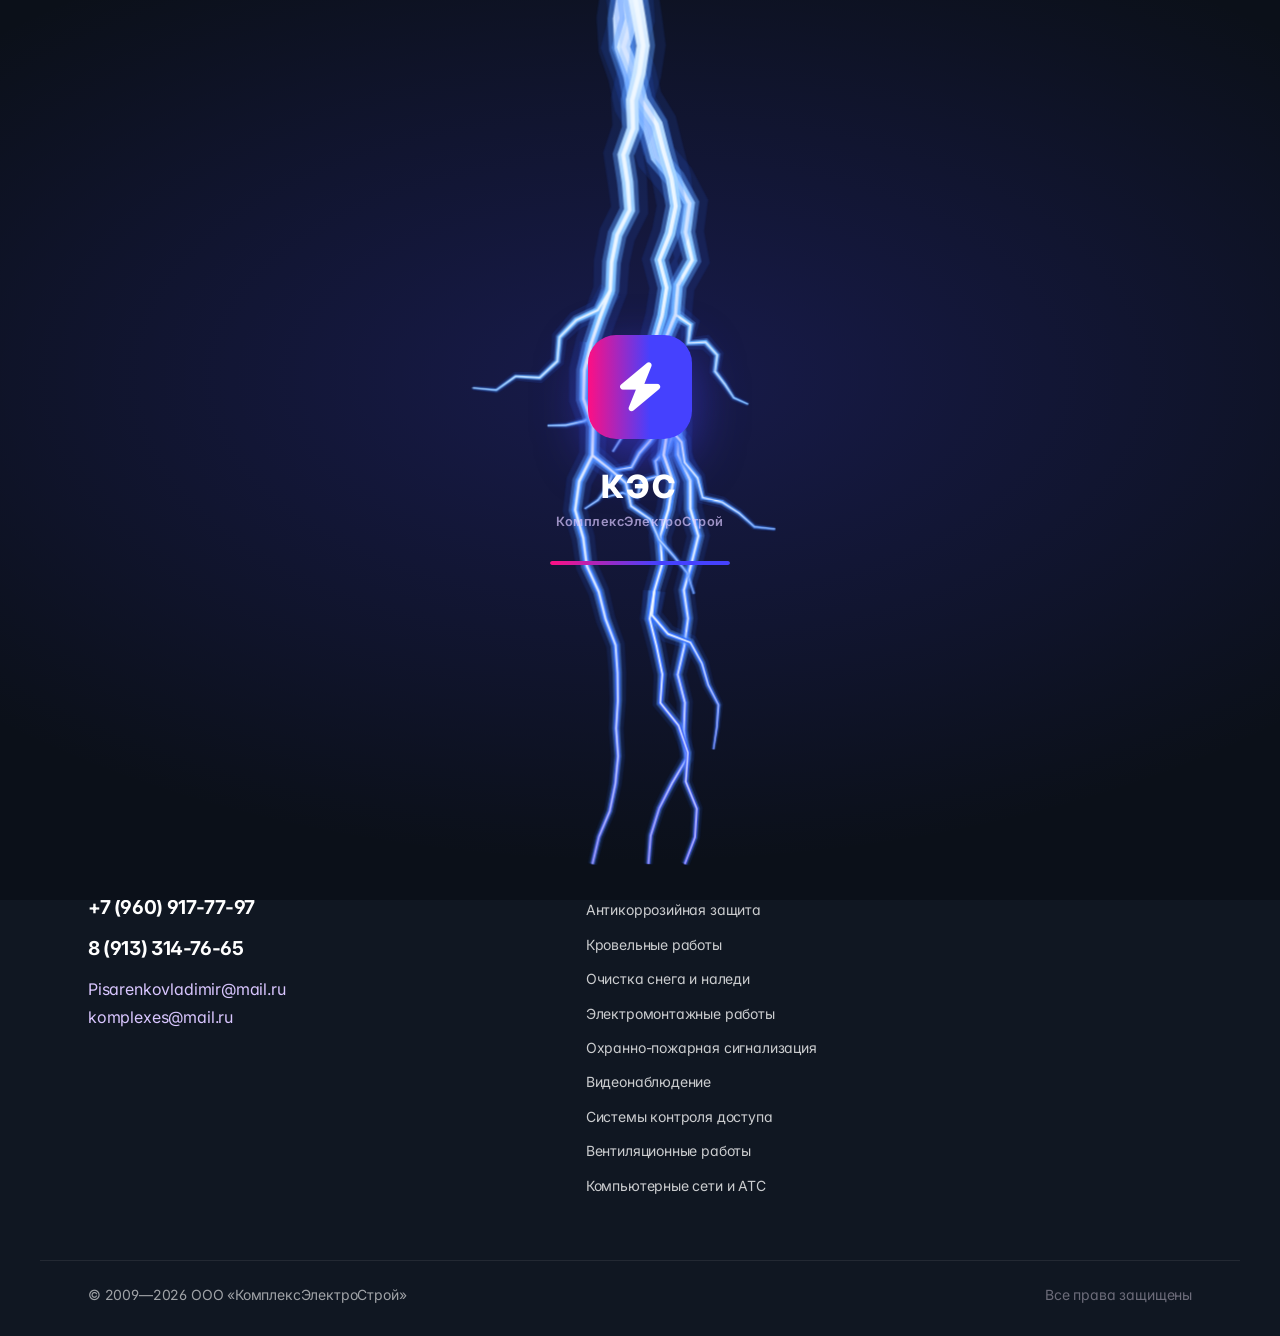
==== uslugi/antikorroziya/index.html @ db75ea2d "Add files via upload" ====
<!doctype html>
<html lang="ru-RU">
  <head>
    <meta charset="UTF-8" />
    <meta name="viewport" content="width=device-width, initial-scale=1.0" />
    <meta name="robots" content="index,follow,max-image-preview:large,max-snippet:-1,max-video-preview:-1" />
    <meta name="googlebot" content="index,follow,max-image-preview:large,max-snippet:-1,max-video-preview:-1" />
    <meta name="yandex" content="index,follow" />
    <meta name="author" content="ООО «КомплексЭлектроСтрой»" />
    <meta name="theme-color" content="#101722" />
    <meta name="format-detection" content="telephone=yes" />
    <meta name="geo.region" content="RU-KEM" />
    <meta name="geo.placename" content="Кемерово" />

    <link rel="icon" type="image/svg+xml" href="/favicon.svg" />
    <link rel="apple-touch-icon" href="/favicon.svg" />
    <link rel="manifest" href="/site.webmanifest" />
    <link rel="canonical" href="https://kes42.ru/uslugi/antikorroziya" />
    <link rel="alternate" hreflang="ru-RU" href="https://kes42.ru/" />
    <link rel="alternate" hreflang="x-default" href="https://kes42.ru/" />

    <link rel="preconnect" href="https://fonts.googleapis.com" />
    <link rel="preconnect" href="https://fonts.gstatic.com" crossorigin />

    <meta
      name="description"
      content="ООО «КомплексЭлектроСтрой» (КЭС) — промышленный альпинизм, огнезащита, антикоррозийная защита, электромонтаж, охранно-пожарная сигнализация, видеонаблюдение, СКУД, вентиляция и компьютерные сети. Работаем по всей России."
    />
    <meta
      name="keywords"
      content="промышленный альпинизм, огнезащита, антикоррозийная защита, кровельные работы, очистка снега и наледи, высотные работы, электромонтаж, охранно-пожарная сигнализация, видеонаблюдение, СКУД, вентиляция, компьютерные сети, КЭС, КомплексЭлектроСтрой, по всей России"
    />

    <meta property="og:type" content="website" />
    <meta property="og:locale" content="ru_RU" />
    <meta property="og:site_name" content="ООО «КомплексЭлектроСтрой» — КЭС" />
    <meta property="og:title" content="КЭС — промышленный альпинизм и инженерные системы по всей России" />
    <meta
      property="og:description"
      content="Промышленный альпинизм, огнезащита, антикоррозийная защита, электромонтаж, безопасность, вентиляция и сети. Работы любой сложности — качественно и в срок, по всей России."
    />
    <meta property="og:url" content="https://kes42.ru/uslugi/antikorroziya" />
    <meta property="og:image" content="https://kes42.ru/projects/project-01.png" />
    <meta property="og:image:alt" content="КЭС — инженерные и электромонтажные работы" />

    <meta name="twitter:card" content="summary_large_image" />
    <meta name="twitter:title" content="КЭС — промышленный альпинизм и инженерные системы по всей России" />
    <meta
      name="twitter:description"
      content="Промышленный альпинизм, огнезащита, антикоррозийная защита, электрика, безопасность, вентиляция и сети. По всей России."
    />
    <meta name="twitter:image" content="https://kes42.ru/projects/project-07a.png" />

    <title>Антикоррозийная защита металлоконструкций — КЭС, работаем по всей России</title>
    <script type="module" crossorigin src="/index.js"></script>
    <link rel="stylesheet" crossorigin href="/index.css">
  </head>
  <body>
    <div id="root"><div class="app-shell"><header class="top-nav"><div class="container top-nav__inner"><a class="brand" aria-label="КЭС — на главную" href="/" data-discover="true"><span class="brand__mark" aria-hidden="true"><span class="brand__bolt">⚡</span></span><span class="brand__text"><span class="brand__name">КЭС</span><span class="brand__sub">КомплексЭлектроСтрой</span></span></a><nav class="top-nav__links" aria-label="Основная навигация"><a href="/#uslugi" class="top-nav__link">Услуги</a><a href="/#projects" class="top-nav__link">Проекты</a><a href="/#o-kompanii" class="top-nav__link">О компании</a><a href="/#kontakty" class="top-nav__link">Контакты</a><a href="/#rekvizity" class="top-nav__link">Реквизиты</a><div class="top-nav__call-mobile"><a href="tel:+79609177797" class="btn btn--iris btn--sm top-nav__call-mobile-item"><svg width="24" height="24" viewBox="0 0 24 24" fill="none" stroke="currentColor" stroke-width="1.8" stroke-linecap="round" stroke-linejoin="round" aria-hidden="true" focusable="false"><path d="M6.6 10.8a15.5 15.5 0 0 0 6.6 6.6l2.2-2.2c.3-.3.7-.4 1-.2 1.2.4 2.4.6 3.7.6.6 0 1 .4 1 1V20c0 .6-.4 1-1 1A17 17 0 0 1 3 4c0-.6.4-1 1-1h3.4c.6 0 1 .4 1 1 0 1.3.2 2.5.6 3.7.1.4 0 .8-.2 1l-2.2 2.1Z"></path></svg>+7 (960) 917-77-97</a><a href="tel:+79133147665" class="btn btn--iris btn--sm top-nav__call-mobile-item"><svg width="24" height="24" viewBox="0 0 24 24" fill="none" stroke="currentColor" stroke-width="1.8" stroke-linecap="round" stroke-linejoin="round" aria-hidden="true" focusable="false"><path d="M6.6 10.8a15.5 15.5 0 0 0 6.6 6.6l2.2-2.2c.3-.3.7-.4 1-.2 1.2.4 2.4.6 3.7.6.6 0 1 .4 1 1V20c0 .6-.4 1-1 1A17 17 0 0 1 3 4c0-.6.4-1 1-1h3.4c.6 0 1 .4 1 1 0 1.3.2 2.5.6 3.7.1.4 0 .8-.2 1l-2.2 2.1Z"></path></svg>8 (913) 314-76-65</a></div></nav><div class="top-nav__call"><button type="button" class="btn btn--iris btn--sm top-nav__cta" aria-haspopup="menu" aria-expanded="false"><svg width="24" height="24" viewBox="0 0 24 24" fill="none" stroke="currentColor" stroke-width="1.8" stroke-linecap="round" stroke-linejoin="round" aria-hidden="true" focusable="false"><path d="M6.6 10.8a15.5 15.5 0 0 0 6.6 6.6l2.2-2.2c.3-.3.7-.4 1-.2 1.2.4 2.4.6 3.7.6.6 0 1 .4 1 1V20c0 .6-.4 1-1 1A17 17 0 0 1 3 4c0-.6.4-1 1-1h3.4c.6 0 1 .4 1 1 0 1.3.2 2.5.6 3.7.1.4 0 .8-.2 1l-2.2 2.1Z"></path></svg>Позвонить</button><div class="top-nav__call-menu" role="menu"><a href="tel:+79609177797" class="top-nav__call-item" role="menuitem"><span class="top-nav__call-phone">+7 (960) 917-77-97</span></a><a href="tel:+79133147665" class="top-nav__call-item" role="menuitem"><span class="top-nav__call-phone">8 (913) 314-76-65</span></a></div></div><button type="button" class="top-nav__burger" aria-label="Открыть меню" aria-expanded="false"><svg width="24" height="24" viewBox="0 0 24 24" fill="none" stroke="currentColor" stroke-width="1.8" stroke-linecap="round" stroke-linejoin="round" aria-hidden="true" focusable="false"><path d="M4 7h16M4 12h16M4 17h16"></path></svg></button></div></header><main><script type="application/ld+json">{"@context":"https://schema.org","@type":"Service","name":"Антикоррозийная защита металлоконструкций","serviceType":"Антикоррозийная защита","description":"Выполняем антикоррозийную обработку металлоконструкций различного назначения, а также защиту технологических установок и агрегатов.","areaServed":"Россия","provider":{"@type":"LocalBusiness","name":"ООО «КомплексЭлектроСтрой»","telephone":"+7 (960) 917-77-97","email":"Pisarenkovladimir@mail.ru","address":"г. Кемерово, ул. Гагарина, д. 136, оф. 10"},"url":"https://kes42.ru/uslugi/antikorroziya"}</script><section class="section--midnight service-hero"><div class="svc-bd svc-bd--antikorroziya" aria-hidden="true"><div class="svc-bd__wash"></div><div class="svc-bd__stage"></div></div><div class="container service-hero__inner"><nav class="breadcrumbs" aria-label="Хлебные крошки"><a href="/" data-discover="true">Главная</a><span aria-hidden="true">/</span><a href="/#uslugi" data-discover="true">Услуги</a><span aria-hidden="true">/</span><span class="breadcrumbs__current">Антикоррозийная защита</span></nav><div class="service-hero__head"><span class="svc-ic svc-ic--shield service-hero__icon" aria-hidden="true"><i class="fa-solid fa-shield-halved svc-ic__glyph"></i><span class="svc-ic__fx"><span class="svc-ic__p" style="--i:0"></span></span></span><h1 class="anim-heading heading service-hero__title" aria-label="Антикоррозийная защита металлоконструкций"><span aria-hidden="true"><span class="word"><span class="char">А</span><span class="char">н</span><span class="char">т</span><span class="char">и</span><span class="char">к</span><span class="char">о</span><span class="char">р</span><span class="char">р</span><span class="char">о</span><span class="char">з</span><span class="char">и</span><span class="char">й</span><span class="char">н</span><span class="char">а</span><span class="char">я</span></span> <span class="word"><span class="char">з</span><span class="char">а</span><span class="char">щ</span><span class="char">и</span><span class="char">т</span><span class="char">а</span></span> <span class="word"><span class="char">м</span><span class="char">е</span><span class="char">т</span><span class="char">а</span><span class="char">л</span><span class="char">л</span><span class="char">о</span><span class="char">к</span><span class="char">о</span><span class="char">н</span><span class="char">с</span><span class="char">т</span><span class="char">р</span><span class="char">у</span><span class="char">к</span><span class="char">ц</span><span class="char">и</span><span class="char">й</span></span></span></h1></div><p class="service-hero__teaser section-lead" data-reveal="true" data-reveal-early="true" data-reveal-mobile-immediate="true">Защита конструкций и оборудования в агрессивных средах.</p><div class="service-hero__cta" data-reveal="true" data-reveal-delay="1" data-reveal-mobile-immediate="true"><a href="tel:+79609177797" class="btn btn--iris"><svg width="24" height="24" viewBox="0 0 24 24" fill="none" stroke="currentColor" stroke-width="1.8" stroke-linecap="round" stroke-linejoin="round" aria-hidden="true" focusable="false"><path d="M6.6 10.8a15.5 15.5 0 0 0 6.6 6.6l2.2-2.2c.3-.3.7-.4 1-.2 1.2.4 2.4.6 3.7.6.6 0 1 .4 1 1V20c0 .6-.4 1-1 1A17 17 0 0 1 3 4c0-.6.4-1 1-1h3.4c.6 0 1 .4 1 1 0 1.3.2 2.5.6 3.7.1.4 0 .8-.2 1l-2.2 2.1Z"></path></svg>+7 (960) 917-77-97</a><a class="btn btn--ghost" href="/" data-discover="true">Все услуги</a></div></div></section><section class="section section--lavender"><div class="container service-body"><div class="service-body__intro"><p class="service-body__p" data-reveal="true" data-reveal-delay="1">Выполняем антикоррозийную обработку металлоконструкций различного назначения, а также защиту технологических установок и агрегатов.</p><p class="service-body__p" data-reveal="true" data-reveal-delay="2">Защищаем оборудование предприятий нефтепереработки, металлургии, машиностроения и химической отрасли, работающее в опасных и высокоагрессивных средах.</p><p class="service-body__p" data-reveal="true" data-reveal-delay="3">Работы выполняем качественно и в установленные заказчиком сроки, в том числе на высоте — методами промышленного альпинизма.</p></div><aside class="service-body__aside" data-reveal="true" data-reveal-early="true"><h2 class="subheading service-body__aside-title">Что входит</h2><ul class="service-bullets"><li><svg class="service-bullets__icon" width="24" height="24" viewBox="0 0 24 24" fill="none" stroke="currentColor" stroke-width="1.8" stroke-linecap="round" stroke-linejoin="round" aria-hidden="true" focusable="false"><path d="m5 12.5 4.2 4.3L19 7"></path></svg>Антикоррозийная обработка металлоконструкций</li><li><svg class="service-bullets__icon" width="24" height="24" viewBox="0 0 24 24" fill="none" stroke="currentColor" stroke-width="1.8" stroke-linecap="round" stroke-linejoin="round" aria-hidden="true" focusable="false"><path d="m5 12.5 4.2 4.3L19 7"></path></svg>Защита технологических установок и агрегатов</li><li><svg class="service-bullets__icon" width="24" height="24" viewBox="0 0 24 24" fill="none" stroke="currentColor" stroke-width="1.8" stroke-linecap="round" stroke-linejoin="round" aria-hidden="true" focusable="false"><path d="m5 12.5 4.2 4.3L19 7"></path></svg>Объекты нефтепереработки, металлургии, машиностроения, химии</li><li><svg class="service-bullets__icon" width="24" height="24" viewBox="0 0 24 24" fill="none" stroke="currentColor" stroke-width="1.8" stroke-linecap="round" stroke-linejoin="round" aria-hidden="true" focusable="false"><path d="m5 12.5 4.2 4.3L19 7"></path></svg>Работа в опасных и высокоагрессивных средах</li><li><svg class="service-bullets__icon" width="24" height="24" viewBox="0 0 24 24" fill="none" stroke="currentColor" stroke-width="1.8" stroke-linecap="round" stroke-linejoin="round" aria-hidden="true" focusable="false"><path d="m5 12.5 4.2 4.3L19 7"></path></svg>Высотные работы методом промышленного альпинизма</li></ul><a href="tel:+79609177797" class="btn btn--iris service-body__cta"><svg width="24" height="24" viewBox="0 0 24 24" fill="none" stroke="currentColor" stroke-width="1.8" stroke-linecap="round" stroke-linejoin="round" aria-hidden="true" focusable="false"><path d="M6.6 10.8a15.5 15.5 0 0 0 6.6 6.6l2.2-2.2c.3-.3.7-.4 1-.2 1.2.4 2.4.6 3.7.6.6 0 1 .4 1 1V20c0 .6-.4 1-1 1A17 17 0 0 1 3 4c0-.6.4-1 1-1h3.4c.6 0 1 .4 1 1 0 1.3.2 2.5.6 3.7.1.4 0 .8-.2 1l-2.2 2.1Z"></path></svg>Заказать услугу</a></aside></div></section><section class="section section--midnight"><div class="container"><div class="section-header section-header--left"><span class="section-eyebrow" data-reveal="true" data-reveal-early="true">Работы</span><h2 class="anim-heading heading section-header__title" aria-label="Примеры наших работ"><span aria-hidden="true"><span class="word"><span class="char">П</span><span class="char">р</span><span class="char">и</span><span class="char">м</span><span class="char">е</span><span class="char">р</span><span class="char">ы</span></span> <span class="word"><span class="char">н</span><span class="char">а</span><span class="char">ш</span><span class="char">и</span><span class="char">х</span></span> <span class="word"><span class="char">р</span><span class="char">а</span><span class="char">б</span><span class="char">о</span><span class="char">т</span></span></span></h2></div><div class="service-gallery"><figure class="service-gallery__item" data-reveal="true" data-reveal-delay="1"><img src="/works/antikorroziya/01.jpg" alt="Окраска отводов" loading="lazy" decoding="async"/><figcaption>Окраска отводов</figcaption></figure><figure class="service-gallery__item" data-reveal="true" data-reveal-delay="2"><img src="/works/antikorroziya/02.jpg" alt="Окраска металлокаркаса" loading="lazy" decoding="async"/><figcaption>Окраска металлокаркаса</figcaption></figure><figure class="service-gallery__item" data-reveal="true" data-reveal-delay="3"><img src="/works/antikorroziya/03.jpg" alt="Окрашенный узел трубопровода" loading="lazy" decoding="async"/><figcaption>Окрашенный узел трубопровода</figcaption></figure><figure class="service-gallery__item" data-reveal="true" data-reveal-delay="4"><img src="/works/antikorroziya/04.jpg" alt="Покраска эстакады с автовышки" loading="lazy" decoding="async"/><figcaption>Покраска эстакады с автовышки</figcaption></figure><figure class="service-gallery__item" data-reveal="true" data-reveal-delay="1"><img src="/works/antikorroziya/05.jpg" alt="Окраска трубопровода" loading="lazy" decoding="async"/><figcaption>Окраска трубопровода</figcaption></figure><figure class="service-gallery__item" data-reveal="true" data-reveal-delay="2"><img src="/works/antikorroziya/06.jpg" alt="Окрашенная трасса" loading="lazy" decoding="async"/><figcaption>Окрашенная трасса</figcaption></figure></div></div></section><section class="section section--lavender"><div class="container"><div class="section-header section-header--left"><span class="section-eyebrow" data-reveal="true" data-reveal-early="true">Ещё направления</span><h2 class="anim-heading heading section-header__title" aria-label="Другие услуги КЭС"><span aria-hidden="true"><span class="word"><span class="char">Д</span><span class="char">р</span><span class="char">у</span><span class="char">г</span><span class="char">и</span><span class="char">е</span></span> <span class="word"><span class="char">у</span><span class="char">с</span><span class="char">л</span><span class="char">у</span><span class="char">г</span><span class="char">и</span></span> <span class="word"><span class="char">К</span><span class="char">Э</span><span class="char">С</span></span></span></h2></div><div class="other-services"><a class="other-service" href="/uslugi/ognezashchita" data-discover="true"><span class="svc-ic svc-ic--fire other-service__glyph" aria-hidden="true"><i class="fa-solid fa-fire svc-ic__glyph"></i><span class="svc-ic__fx"><span class="svc-ic__p" style="--i:0"></span><span class="svc-ic__p" style="--i:1"></span><span class="svc-ic__p" style="--i:2"></span><span class="svc-ic__p" style="--i:3"></span><span class="svc-ic__p" style="--i:4"></span></span></span><span class="other-service__title">Огнезащита</span><svg class="other-service__arrow" width="24" height="24" viewBox="0 0 24 24" fill="none" stroke="currentColor" stroke-width="1.8" stroke-linecap="round" stroke-linejoin="round" aria-hidden="true" focusable="false"><path d="M5 12h14m-6-6 6 6-6 6"></path></svg></a><a class="other-service" href="/uslugi/promalp" data-discover="true"><span class="svc-ic svc-ic--climb other-service__glyph" aria-hidden="true"><i class="fa-solid fa-person-hiking svc-ic__glyph"></i><span class="svc-ic__fx"><span class="svc-ic__p" style="--i:0"></span><span class="svc-ic__p" style="--i:1"></span><span class="svc-ic__p" style="--i:2"></span></span></span><span class="other-service__title">Промышленный альпинизм</span><svg class="other-service__arrow" width="24" height="24" viewBox="0 0 24 24" fill="none" stroke="currentColor" stroke-width="1.8" stroke-linecap="round" stroke-linejoin="round" aria-hidden="true" focusable="false"><path d="M5 12h14m-6-6 6 6-6 6"></path></svg></a><a class="other-service" href="/uslugi/krovelnye-raboty" data-discover="true"><span class="svc-ic svc-ic--roof other-service__glyph" aria-hidden="true"><i class="fa-solid fa-house-chimney svc-ic__glyph"></i><span class="svc-ic__fx"><span class="svc-ic__p" style="--i:0"></span><span class="svc-ic__p" style="--i:1"></span><span class="svc-ic__p" style="--i:2"></span><span class="svc-ic__p" style="--i:3"></span><span class="svc-ic__p" style="--i:4"></span><span class="svc-ic__p" style="--i:5"></span></span></span><span class="other-service__title">Кровельные работы</span><svg class="other-service__arrow" width="24" height="24" viewBox="0 0 24 24" fill="none" stroke="currentColor" stroke-width="1.8" stroke-linecap="round" stroke-linejoin="round" aria-hidden="true" focusable="false"><path d="M5 12h14m-6-6 6 6-6 6"></path></svg></a><a class="other-service" href="/uslugi/chistka-snega" data-discover="true"><span class="svc-ic svc-ic--snow other-service__glyph" aria-hidden="true"><i class="fa-solid fa-snowflake svc-ic__glyph"></i><span class="svc-ic__fx"><span class="svc-ic__p" style="--i:0"></span><span class="svc-ic__p" style="--i:1"></span><span class="svc-ic__p" style="--i:2"></span><span class="svc-ic__p" style="--i:3"></span><span class="svc-ic__p" style="--i:4"></span><span class="svc-ic__p" style="--i:5"></span></span></span><span class="other-service__title">Очистка снега и наледи</span><svg class="other-service__arrow" width="24" height="24" viewBox="0 0 24 24" fill="none" stroke="currentColor" stroke-width="1.8" stroke-linecap="round" stroke-linejoin="round" aria-hidden="true" focusable="false"><path d="M5 12h14m-6-6 6 6-6 6"></path></svg></a><a class="other-service" href="/uslugi/elektromontazh" data-discover="true"><span class="svc-ic svc-ic--bolt other-service__glyph" aria-hidden="true"><i class="fa-solid fa-bolt svc-ic__glyph"></i><span class="svc-ic__fx"><span class="svc-ic__p" style="--i:0"></span><span class="svc-ic__p" style="--i:1"></span><span class="svc-ic__p" style="--i:2"></span><span class="svc-ic__p" style="--i:3"></span><span class="svc-ic__p" style="--i:4"></span><span class="svc-ic__p" style="--i:5"></span></span></span><span class="other-service__title">Электромонтажные работы</span><svg class="other-service__arrow" width="24" height="24" viewBox="0 0 24 24" fill="none" stroke="currentColor" stroke-width="1.8" stroke-linecap="round" stroke-linejoin="round" aria-hidden="true" focusable="false"><path d="M5 12h14m-6-6 6 6-6 6"></path></svg></a><a class="other-service" href="/uslugi/ops" data-discover="true"><span class="svc-ic svc-ic--bell other-service__glyph" aria-hidden="true"><i class="fa-solid fa-bell svc-ic__glyph"></i></span><span class="other-service__title">Охранно-пожарная сигнализация</span><svg class="other-service__arrow" width="24" height="24" viewBox="0 0 24 24" fill="none" stroke="currentColor" stroke-width="1.8" stroke-linecap="round" stroke-linejoin="round" aria-hidden="true" focusable="false"><path d="M5 12h14m-6-6 6 6-6 6"></path></svg></a><a class="other-service" href="/uslugi/videonablyudenie" data-discover="true"><span class="svc-ic svc-ic--rec other-service__glyph" aria-hidden="true"><i class="fa-solid fa-video svc-ic__glyph"></i><span class="svc-ic__fx"><span class="svc-ic__p" style="--i:0"></span></span></span><span class="other-service__title">Видеонаблюдение</span><svg class="other-service__arrow" width="24" height="24" viewBox="0 0 24 24" fill="none" stroke="currentColor" stroke-width="1.8" stroke-linecap="round" stroke-linejoin="round" aria-hidden="true" focusable="false"><path d="M5 12h14m-6-6 6 6-6 6"></path></svg></a><a class="other-service" href="/uslugi/skud" data-discover="true"><span class="svc-ic svc-ic--scan other-service__glyph" aria-hidden="true"><i class="fa-solid fa-fingerprint svc-ic__glyph"></i><span class="svc-ic__fx"><span class="svc-ic__p" style="--i:0"></span><span class="svc-ic__p" style="--i:1"></span></span></span><span class="other-service__title">Системы контроля доступа</span><svg class="other-service__arrow" width="24" height="24" viewBox="0 0 24 24" fill="none" stroke="currentColor" stroke-width="1.8" stroke-linecap="round" stroke-linejoin="round" aria-hidden="true" focusable="false"><path d="M5 12h14m-6-6 6 6-6 6"></path></svg></a><a class="other-service" href="/uslugi/ventilyaciya" data-discover="true"><span class="svc-ic svc-ic--wind other-service__glyph" aria-hidden="true"><i class="fa-solid fa-wind svc-ic__glyph"></i><span class="svc-ic__fx"><span class="svc-ic__p" style="--i:0"></span><span class="svc-ic__p" style="--i:1"></span><span class="svc-ic__p" style="--i:2"></span><span class="svc-ic__p" style="--i:3"></span><span class="svc-ic__p" style="--i:4"></span></span></span><span class="other-service__title">Вентиляционные работы</span><svg class="other-service__arrow" width="24" height="24" viewBox="0 0 24 24" fill="none" stroke="currentColor" stroke-width="1.8" stroke-linecap="round" stroke-linejoin="round" aria-hidden="true" focusable="false"><path d="M5 12h14m-6-6 6 6-6 6"></path></svg></a><a class="other-service" href="/uslugi/seti-ats" data-discover="true"><span class="svc-ic svc-ic--net other-service__glyph" aria-hidden="true"><i class="fa-solid fa-network-wired svc-ic__glyph"></i><span class="svc-ic__fx"><span class="svc-ic__p" style="--i:0"></span><span class="svc-ic__p" style="--i:1"></span><span class="svc-ic__p" style="--i:2"></span><span class="svc-ic__p" style="--i:3"></span><span class="svc-ic__p" style="--i:4"></span></span></span><span class="other-service__title">Компьютерные сети и АТС</span><svg class="other-service__arrow" width="24" height="24" viewBox="0 0 24 24" fill="none" stroke="currentColor" stroke-width="1.8" stroke-linecap="round" stroke-linejoin="round" aria-hidden="true" focusable="false"><path d="M5 12h14m-6-6 6 6-6 6"></path></svg></a></div></div></section></main><footer class="footer"><div class="container footer__inner"><div class="footer__brand"><span class="footer__name">ООО «КомплексЭлектроСтрой»</span><p class="footer__tagline">Инженерные системы и электромонтаж по всей России</p><div class="footer__contacts"><a href="tel:+79609177797" class="footer__phone">+7 (960) 917-77-97</a><a href="tel:+79133147665" class="footer__phone">8 (913) 314-76-65</a></div><div class="footer__emails"><a href="mailto:Pisarenkovladimir@mail.ru" class="footer__email">Pisarenkovladimir@mail.ru</a><a href="mailto:komplexes@mail.ru" class="footer__email">komplexes@mail.ru</a></div></div><nav class="footer__col" aria-label="Услуги"><span class="footer__col-title">Услуги</span><ul><li><a class="footer__link" href="/uslugi/ognezashchita" data-discover="true">Огнезащита</a></li><li><a class="footer__link" href="/uslugi/promalp" data-discover="true">Промышленный альпинизм</a></li><li><a class="footer__link" href="/uslugi/antikorroziya" data-discover="true">Антикоррозийная защита</a></li><li><a class="footer__link" href="/uslugi/krovelnye-raboty" data-discover="true">Кровельные работы</a></li><li><a class="footer__link" href="/uslugi/chistka-snega" data-discover="true">Очистка снега и наледи</a></li><li><a class="footer__link" href="/uslugi/elektromontazh" data-discover="true">Электромонтажные работы</a></li><li><a class="footer__link" href="/uslugi/ops" data-discover="true">Охранно-пожарная сигнализация</a></li><li><a class="footer__link" href="/uslugi/videonablyudenie" data-discover="true">Видеонаблюдение</a></li><li><a class="footer__link" href="/uslugi/skud" data-discover="true">Системы контроля доступа</a></li><li><a class="footer__link" href="/uslugi/ventilyaciya" data-discover="true">Вентиляционные работы</a></li><li><a class="footer__link" href="/uslugi/seti-ats" data-discover="true">Компьютерные сети и АТС</a></li></ul></nav><div class="footer__col"><span class="footer__col-title">Контакты</span><address class="footer__address">г. Кемерово, ул. Гагарина, д. 136, оф. 10<br/>Пн–Пт 9:00–18:00</address></div></div><div class="container footer__bottom"><span>© <!-- -->2009<!-- -->—<!-- -->2026<!-- --> <!-- -->ООО «КомплексЭлектроСтрой»</span><span class="footer__muted">Все права защищены</span></div></footer><div class="floating-contact"><div class="floating-contact__menu" role="menu"><a href="tel:+79609177797" class="floating-contact__item" role="menuitem"><span class="floating-contact__item-phone">+7 (960) 917-77-97</span></a><a href="tel:+79133147665" class="floating-contact__item" role="menuitem"><span class="floating-contact__item-phone">8 (913) 314-76-65</span></a></div><button type="button" class="floating-contact__btn" aria-haspopup="menu" aria-expanded="false" aria-label="Позвонить"><svg class="floating-contact__icon" width="24" height="24" viewBox="0 0 24 24" fill="none" stroke="currentColor" stroke-width="1.8" stroke-linecap="round" stroke-linejoin="round" aria-hidden="true" focusable="false"><path d="M6.6 10.8a15.5 15.5 0 0 0 6.6 6.6l2.2-2.2c.3-.3.7-.4 1-.2 1.2.4 2.4.6 3.7.6.6 0 1 .4 1 1V20c0 .6-.4 1-1 1A17 17 0 0 1 3 4c0-.6.4-1 1-1h3.4c.6 0 1 .4 1 1 0 1.3.2 2.5.6 3.7.1.4 0 .8-.2 1l-2.2 2.1Z"></path></svg><span class="floating-contact__label">Позвонить</span></button></div></div></div>
  </body>
</html>
---- index.css ----
@import"https://fonts.googleapis.com/css2?family=Inter:wght@400;500;600;700;800&display=swap";.top-nav{position:sticky;top:0;z-index:50;background:#101722b8;backdrop-filter:blur(14px);-webkit-backdrop-filter:blur(14px);border-bottom:1px solid rgba(255,255,255,.06);transition:background .3s ease,border-color .3s ease}.top-nav--scrolled{background:#101722eb;border-bottom-color:#ffffff1a}.top-nav__inner{display:flex;align-items:center;justify-content:space-between;gap:var(--spacing-24);min-height:var(--nav-height)}.brand{display:inline-flex;align-items:center;flex-shrink:0;gap:12px;color:var(--color-pure-white)}.brand__mark{display:grid;place-items:center;width:42px;height:42px;border-radius:14px;background:var(--gradient-electric-iris);box-shadow:0 8px 20px #4541fe66}.brand__bolt{font-size:20px;filter:grayscale(1) brightness(3)}.brand__text{display:flex;flex-direction:column;line-height:1.05}.brand__name{font-weight:700;font-size:1.2rem;letter-spacing:-.03em;color:var(--color-pure-white)}.brand__sub{font-size:.7rem;letter-spacing:.04em;text-transform:uppercase;color:var(--color-muted-graphite)}.top-nav__links{display:flex;align-items:center;gap:clamp(16px,2.4vw,34px)}.top-nav__link{font-size:var(--text-caption);font-weight:600;color:#ffffffd1;white-space:nowrap;transition:color .2s ease}.top-nav__link:hover{color:var(--color-pure-white)}.top-nav__cta{flex-shrink:0}.top-nav__call{position:relative;flex-shrink:0}.top-nav__call-menu{position:absolute;top:calc(100% + 10px);right:0;min-width:290px;display:flex;flex-direction:column;gap:4px;padding:8px;border-radius:var(--radius-small);background:#161f2e;border:1px solid rgba(255,255,255,.1);box-shadow:0 20px 44px #00000073;opacity:0;transform:translateY(-8px);pointer-events:none;transition:opacity .2s ease,transform .2s ease;z-index:60}.top-nav__call-menu.is-open{opacity:1;transform:translateY(0);pointer-events:auto}.top-nav__call-item{display:flex;flex-direction:column;gap:2px;padding:12px 16px;border-radius:12px;transition:background .2s ease}.top-nav__call-item:hover{background:#4541fe2e}.top-nav__call-label{font-size:.74rem;text-transform:uppercase;letter-spacing:.06em;color:var(--color-muted-graphite)}.top-nav__call-phone{font-weight:700;font-size:1rem;color:var(--color-pure-white)}.top-nav__call-mobile{display:none}.top-nav__burger{display:none;align-items:center;justify-content:center;width:44px;height:44px;border:none;border-radius:12px;background:#ffffff14;color:var(--color-pure-white)}@media (max-width: 1000px){.top-nav__call{display:none}.top-nav__burger{display:inline-flex}.top-nav__links{position:absolute;top:100%;left:0;right:0;flex-direction:column;align-items:stretch;gap:4px;padding:var(--spacing-16) var(--page-gutter) var(--spacing-24);background:#101722fa;border-bottom:1px solid rgba(255,255,255,.08);transform:translateY(-12px);opacity:0;pointer-events:none;transition:opacity .25s ease,transform .25s ease}.top-nav__links.is-open{transform:translateY(0);opacity:1;pointer-events:auto}.top-nav__link{padding:14px 4px;font-size:1.05rem;border-bottom:1px solid rgba(255,255,255,.06)}.top-nav__call-mobile{display:flex;flex-direction:column;gap:8px;margin-top:var(--spacing-16)}.top-nav__call-mobile-item{justify-content:flex-start;gap:12px;text-align:left}.top-nav__call-mobile-text{display:flex;flex-direction:column;line-height:1.2}.top-nav__call-mobile-label{font-size:.7rem;font-weight:600;opacity:.8;text-transform:uppercase;letter-spacing:.04em}}.footer{background:var(--color-midnight-ink);color:var(--color-pure-white);padding-block:clamp(56px,7vw,88px) 32px;border-top:1px solid rgba(255,255,255,.08)}.footer__inner{display:grid;grid-template-columns:1.6fr 1fr 1fr;gap:clamp(32px,5vw,72px)}.footer__name{font-size:1.25rem;font-weight:700;letter-spacing:-.03em}.footer__tagline{margin-top:10px;max-width:30ch;color:#fff9;font-size:var(--text-caption);line-height:1.5}.footer__contacts{display:flex;flex-direction:column;gap:14px;margin-top:22px}.footer__phone{display:flex;flex-direction:column;font-size:1.2rem;font-weight:700;letter-spacing:-.02em}.footer__contact-label{font-size:.7rem;font-weight:600;text-transform:uppercase;letter-spacing:.05em;color:var(--color-muted-graphite);margin-bottom:2px}.footer__emails{display:flex;flex-direction:column;gap:6px;margin-top:16px}.footer__email{display:block;color:var(--color-lilac-whisper)}.footer__col-title{display:block;font-size:var(--text-caption);font-weight:600;text-transform:uppercase;letter-spacing:.08em;color:var(--color-muted-graphite);margin-bottom:18px}.footer__col ul{display:flex;flex-direction:column;gap:12px}.footer__link{color:#ffffffc7;font-size:var(--text-caption);transition:color .2s ease}.footer__link:hover{color:var(--color-pure-white)}.footer__address{font-style:normal;line-height:1.7;color:#ffffffc7;font-size:var(--text-caption)}.footer__bottom{display:flex;justify-content:space-between;gap:16px;flex-wrap:wrap;margin-top:clamp(40px,5vw,64px);padding-top:24px;border-top:1px solid rgba(255,255,255,.08);font-size:var(--text-caption);color:#fff9}.footer__muted{color:var(--color-muted-graphite)}@media (max-width: 760px){.footer__inner{grid-template-columns:1fr}}.floating-contact{position:fixed;right:clamp(16px,3vw,32px);bottom:clamp(16px,3vw,32px);z-index:60;display:flex;flex-direction:column;align-items:flex-end;gap:10px;transform:translateY(140%);opacity:0;transition:transform .35s cubic-bezier(.22,1,.36,1),opacity .35s ease}.floating-contact.is-visible{transform:translateY(0);opacity:1}.floating-contact__btn{position:relative;display:inline-flex;align-items:center;gap:10px;padding:14px 20px;border:none;border-radius:var(--radius-pill);background:var(--color-electric-iris);color:var(--color-pure-white);font-weight:600;box-shadow:0 16px 40px #4541fe73}.floating-contact__btn:before{content:"";position:absolute;top:-6px;right:-6px;bottom:-6px;left:-6px;border-radius:inherit;border:2px solid var(--color-electric-iris);opacity:.5;pointer-events:none;animation:floating-pulse 2.4s ease-out infinite}.floating-contact__menu{display:flex;flex-direction:column;gap:4px;padding:8px;min-width:260px;border-radius:var(--radius-small);background:#161f2e;border:1px solid rgba(255,255,255,.12);box-shadow:0 20px 44px #00000080;opacity:0;transform:translateY(8px);pointer-events:none;transition:opacity .2s ease,transform .2s ease}.floating-contact__menu.is-open{opacity:1;transform:translateY(0);pointer-events:auto}.floating-contact__item{display:flex;flex-direction:column;gap:2px;padding:12px 16px;border-radius:12px;transition:background .2s ease}.floating-contact__item:hover{background:#4541fe2e}.floating-contact__item-label{font-size:.72rem;text-transform:uppercase;letter-spacing:.05em;color:var(--color-muted-graphite)}.floating-contact__item-phone{font-weight:700;color:var(--color-pure-white)}@keyframes floating-pulse{0%{transform:scale(1);opacity:.5}to{transform:scale(1.35);opacity:0}}@media (max-width: 560px){.floating-contact__label{display:none}.floating-contact__btn{padding:16px}}@media (prefers-reduced-motion: reduce){.floating-contact__btn:before{animation:none}}.ln{position:absolute;top:0;right:0;bottom:0;left:0;width:100%;height:100%;overflow:visible;pointer-events:none}.ln__bolt{opacity:0;will-change:opacity}.ln--hero .ln__bolt{animation:ln-hero 5.1s ease-in-out infinite;animation-delay:calc(var(--i) * 1.7s)}@keyframes ln-hero{0%{opacity:0}3%{opacity:1}7%{opacity:.55}11%{opacity:.95}18%{opacity:.8}26%{opacity:.55}34%{opacity:0}to{opacity:0}}.ln--splash .ln__bolt{animation:ln-splash 1.25s ease-out forwards;animation-delay:calc(var(--i) * .3s)}@keyframes ln-splash{0%{opacity:0}8%{opacity:1}16%{opacity:.5}24%{opacity:1}34%{opacity:.7}44%{opacity:1}to{opacity:1}}@media (prefers-reduced-motion: reduce){.ln__bolt{opacity:.8;animation:none}.ln--hero .ln__bolt:not(:first-child){opacity:0}}.splash{position:fixed;top:0;right:0;bottom:0;left:0;z-index:9999;display:grid;place-items:center;background:radial-gradient(120% 90% at 50% 42%,rgba(69,65,254,.22),transparent 60%),#0b1019;opacity:1;transform:translateZ(0);will-change:opacity;backface-visibility:hidden;transition:opacity .45s linear,visibility .45s linear}.splash--leaving{opacity:0;visibility:hidden}.splash--leaving .splash__mark{animation-play-state:paused}.splash__stage{position:relative;z-index:1;display:grid;justify-items:center;gap:4px;width:360px;max-width:86vw}.splash__bolts{position:absolute;top:0;right:0;bottom:0;left:0;z-index:0;width:100%;height:100%}.splash__mark{display:grid;place-items:center;width:104px;height:104px;border-radius:28px;background:var(--gradient-electric-iris);color:#fff;font-size:46px;box-shadow:0 18px 50px #4541fe80;transform:scale(.6);opacity:0;animation:splash-mark .7s cubic-bezier(.22,1,.36,1) .15s forwards,splash-glow 1.6s ease-in-out .9s infinite}@keyframes splash-mark{0%{transform:scale(.6);opacity:0}to{transform:scale(1);opacity:1}}@keyframes splash-glow{0%,to{box-shadow:0 18px 50px #4541fe80}50%{box-shadow:0 18px 70px #7b5cffd9}}.splash__word{margin-top:22px;font-size:2rem;font-weight:800;letter-spacing:.12em;color:#fff;opacity:0;transform:translateY(10px);animation:splash-rise .6s ease-out .55s forwards}.splash__sub{font-size:.8rem;font-weight:600;letter-spacing:.04em;color:#d9c6ffb3;opacity:0;transform:translateY(8px);animation:splash-rise .6s ease-out .72s forwards}@keyframes splash-rise{to{opacity:1;transform:translateY(0)}}.splash__bar{margin-top:26px;width:180px;height:4px;border-radius:999px;background:#ffffff1f;overflow:hidden}.splash__bar span{display:block;height:100%;width:0;border-radius:inherit;background:var(--gradient-electric-iris);animation:splash-bar 2s cubic-bezier(.4,0,.2,1) .2s forwards}@keyframes splash-bar{to{width:100%}}@media (prefers-reduced-motion: reduce){.splash__bolt,.splash__mark,.splash__word,.splash__sub,.splash__bar span{animation-duration:.01s;animation-delay:0s}.splash__mark{transform:scale(1);opacity:1}}.ribbon{position:absolute;top:0;right:0;bottom:0;left:0;width:100%;height:100%;overflow:hidden;pointer-events:none;z-index:0;contain:paint}.ribbon__glow{position:absolute;left:-20%;top:26%;width:140%;height:46%;background:linear-gradient(100deg,#2f6bff,#4541fe,#7b5cff);border-radius:50%;filter:blur(70px);opacity:.45;transform:rotate(-12deg) translateZ(0);transform-origin:center;will-change:transform;animation:ribbon-drift 20s ease-in-out infinite alternate}.ribbon__bolts{position:absolute;left:0;right:0;top:50%;transform:translateY(-50%);width:100%;height:88%}@keyframes ribbon-drift{0%{transform:rotate(-12deg) translateZ(0) scale(1)}to{transform:rotate(-9deg) translate3d(-4%,-5%,0) scale(1.06)}}@media (prefers-reduced-motion: reduce){.ribbon__glow{animation:none;will-change:auto}}.svc-ic{position:relative;display:inline-grid;place-items:center;overflow:hidden;border-radius:14px;background:linear-gradient(135deg,#4541fe38,#fe0f832e);isolation:isolate}.svc-ic__glyph{position:relative;z-index:1;font-size:1em;line-height:1;color:var(--color-lilac-whisper);will-change:transform}.svc-ic__fx{position:absolute;top:0;right:0;bottom:0;left:0;z-index:2;pointer-events:none}.svc-ic__p{position:absolute;opacity:0;will-change:transform,opacity}.svc-ic--fire .svc-ic__glyph{color:#ff8a4c}.svc-ic--bolt .svc-ic__glyph{color:#ffd23c}.svc-ic--snow .svc-ic__glyph{color:#9fd6ff}.svc-ic--fire .svc-ic__glyph{transform-origin:50% 72%;animation:g-fire 1.4s ease-in-out infinite}@keyframes g-fire{0%,to{transform:scale(1)}25%{transform:scale(1.06,1.12)}50%{transform:scale(.97,1.04)}75%{transform:scale(1.04,1.09)}}.svc-ic--bolt .svc-ic__glyph{animation:g-bolt 2.4s ease-in-out infinite}@keyframes g-bolt{0%,55%,to{opacity:1;transform:scale(1)}62%{opacity:.4;transform:scale(.95)}68%{opacity:1;transform:scale(1.12)}78%{opacity:.7}}.svc-ic--snow .svc-ic__glyph{animation:g-spin 9s linear infinite}@keyframes g-spin{to{transform:rotate(360deg)}}.svc-ic--bell .svc-ic__glyph{transform-origin:50% 16%;animation:g-bell 2.6s ease-in-out infinite}@keyframes g-bell{0%,55%,to{transform:rotate(0)}62%{transform:rotate(15deg)}70%{transform:rotate(-12deg)}78%{transform:rotate(8deg)}86%{transform:rotate(-4deg)}}.svc-ic--wind .svc-ic__glyph{animation:g-sway 2.1s ease-in-out infinite}@keyframes g-sway{0%,to{transform:translate(-6%) rotate(-4deg)}50%{transform:translate(6%) rotate(4deg)}}.svc-ic--roof .svc-ic__glyph{animation:g-bob 3s ease-in-out infinite}@keyframes g-bob{0%,to{transform:translateY(0)}50%{transform:translateY(-7%)}}.svc-ic--shield .svc-ic__glyph,.svc-ic--pulse .svc-ic__glyph{animation:g-pulse 2.4s ease-in-out infinite}@keyframes g-pulse{0%,to{transform:scale(1)}50%{transform:scale(1.1)}}.svc-ic--climb .svc-ic__glyph{animation:g-climb 1.6s ease-in-out infinite}@keyframes g-climb{0%,to{transform:translateY(4%) rotate(-3deg)}50%{transform:translateY(-4%) rotate(3deg)}}.svc-ic--rec .svc-ic__glyph{animation:g-pan 4s ease-in-out infinite}@keyframes g-pan{0%,to{transform:rotate(-6deg)}50%{transform:rotate(6deg)}}.svc-ic--fire .svc-ic__p{width:14%;height:14%;border-radius:50%;left:calc(18% + var(--i) * 16%);top:76%;background:radial-gradient(circle,#ffe7b0,#ff7a30 65%,#ff5a1e00);box-shadow:0 0 8px #ff8c3ce6;animation:p-ember 1.6s ease-out infinite;animation-delay:calc(var(--i) * .2s)}@keyframes p-ember{0%{opacity:0;transform:translateY(0) scale(.4)}15%{opacity:1}70%{opacity:1}to{opacity:0;transform:translateY(-1.6em) scale(.12)}}.svc-ic--bolt .svc-ic__p{width:10%;height:10%;border-radius:50%;background:#fffbe0;box-shadow:0 0 7px 1px #ffd23c;animation:p-flash 1.2s ease-in-out infinite;animation-delay:calc(var(--i) * .14s)}.svc-ic--bolt .svc-ic__p:nth-child(1){top:16%;left:28%}.svc-ic--bolt .svc-ic__p:nth-child(2){top:28%;left:66%}.svc-ic--bolt .svc-ic__p:nth-child(3){top:50%;left:20%}.svc-ic--bolt .svc-ic__p:nth-child(4){top:44%;left:76%}.svc-ic--bolt .svc-ic__p:nth-child(5){top:70%;left:40%}.svc-ic--bolt .svc-ic__p:nth-child(6){top:74%;left:66%}@keyframes p-flash{0%,to{opacity:0;transform:scale(0)}30%{opacity:0;transform:scale(0)}45%{opacity:1;transform:scale(1.5)}70%{opacity:0;transform:scale(.4)}}.svc-ic--snow .svc-ic__p{width:12%;height:12%;border-radius:50%;left:calc(10% + var(--i) * 15%);top:-14%;background:#fff;box-shadow:0 0 6px #d2ebff;animation:p-fall 2.6s linear infinite;animation-delay:calc(var(--i) * .32s)}@keyframes p-fall{0%{opacity:0;transform:translateY(0)}12%{opacity:1}88%{opacity:1}to{opacity:0;transform:translateY(2.5em)}}.svc-ic--roof .svc-ic__p{width:5%;height:24%;border-radius:3px;left:calc(12% + var(--i) * 13%);top:-24%;background:linear-gradient(to bottom,#78beff00,#78beff);animation:p-rain 1.05s linear infinite;animation-delay:calc(var(--i) * .16s)}@keyframes p-rain{0%{opacity:0;transform:translateY(0)}18%{opacity:1}82%{opacity:1}to{opacity:0;transform:translateY(2.7em)}}.svc-ic--wind .svc-ic__p{height:6%;border-radius:3px;width:calc(22% + var(--i) * 8%);top:calc(20% + var(--i) * 14%);left:-32%;background:linear-gradient(to right,#d9c6ff00,#d9c6ff);animation:p-streak 1.5s ease-in-out infinite;animation-delay:calc(var(--i) * .18s)}@keyframes p-streak{0%{opacity:0;transform:translate(0)}30%{opacity:1}to{opacity:0;transform:translate(2.9em)}}.svc-ic--net .svc-ic__p{width:11%;height:11%;border-radius:50%;background:#b9a6ff;box-shadow:0 0 7px #7b5cff;left:-12%;animation:p-data 1.9s linear infinite;animation-delay:calc(var(--i) * .22s)}.svc-ic--net .svc-ic__p:nth-child(3n+1){top:28%}.svc-ic--net .svc-ic__p:nth-child(3n+2){top:50%}.svc-ic--net .svc-ic__p:nth-child(3n+3){top:70%}@keyframes p-data{0%{opacity:0;transform:translate(0)}20%{opacity:1}80%{opacity:1}to{opacity:0;transform:translate(2.4em)}}.svc-ic--rec .svc-ic__p{top:15%;right:15%;width:15%;height:15%;border-radius:50%;background:#ff3b30;box-shadow:0 0 8px #ff3c30f2;animation:p-rec 1.4s ease-in-out infinite}@keyframes p-rec{0%,to{opacity:.2;transform:scale(.8)}50%{opacity:1;transform:scale(1.1)}}.svc-ic--scan .svc-ic__p{left:14%;right:14%;height:6%;border-radius:3px;top:18%;background:linear-gradient(to right,transparent,#c9b8ff,transparent);box-shadow:0 0 6px #7b5cffb3;animation:p-scan 2.2s ease-in-out infinite;animation-delay:calc(var(--i) * .6s)}@keyframes p-scan{0%,to{opacity:0;transform:translateY(0)}18%{opacity:1}50%{opacity:1;transform:translateY(1.2em)}82%{opacity:0}}.svc-ic--climb .svc-ic__p{width:8%;height:8%;border-radius:50%;left:calc(38% + var(--i) * 13%);background:#d9c6ff;animation:p-fall 2s linear infinite;animation-delay:calc(var(--i) * .4s)}.svc-ic--shield .svc-ic__p{top:-30%;left:-50%;width:36%;height:160%;background:linear-gradient(to right,transparent,rgba(255,255,255,.5),transparent);animation:p-sheen 2.8s ease-in-out infinite}@keyframes p-sheen{0%{opacity:0;transform:translate(0) rotate(20deg)}40%{opacity:1}60%{opacity:1}to{opacity:0;transform:translate(3.6em) rotate(20deg)}}@media (prefers-reduced-motion: reduce){.svc-ic__glyph{animation:none!important}.svc-ic__fx{display:none}}.partners{padding-block:clamp(48px,7vw,88px)}.partners__marquee{position:relative;padding-block:clamp(26px,3.5vw,42px);margin-top:clamp(8px,2vw,20px);overflow:hidden;-webkit-mask-image:linear-gradient(90deg,transparent,#000 6%,#000 94%,transparent);mask-image:linear-gradient(90deg,transparent,#000 6%,#000 94%,transparent)}.partners__track{display:flex;width:max-content;will-change:transform;animation:partners-scroll 40s linear infinite}.partners__marquee:hover .partners__track{animation-play-state:paused}@keyframes partners-scroll{0%{transform:translateZ(0)}to{transform:translate3d(-50%,0,0)}}.partner{flex-shrink:0;display:grid;place-items:center;width:clamp(150px,15vw,190px);height:clamp(70px,7vw,84px);margin-right:clamp(14px,1.8vw,24px);padding:14px 22px;border-radius:var(--radius-cards-sm);background:var(--surface-card);border:1px solid rgba(16,23,34,.06);box-shadow:0 10px 24px #1017221a;transition:transform .25s ease,box-shadow .25s ease}.partner:hover{transform:translateY(-4px);box-shadow:0 16px 30px #10172224}.partner__logo{max-width:100%;max-height:100%;width:auto;height:auto;object-fit:contain;filter:grayscale(1);opacity:.75;transition:filter .25s ease,opacity .25s ease}.partner:hover .partner__logo{filter:grayscale(0);opacity:1}.partner__placeholder{font-weight:700;font-size:var(--text-caption);letter-spacing:-.01em;color:var(--color-muted-graphite);text-align:center}@media (prefers-reduced-motion: reduce){.partners__track{animation:none;flex-wrap:wrap;justify-content:center;width:100%}}.license{margin:0;display:flex;flex-direction:column;gap:16px}.license__frame{position:relative;border-radius:var(--radius-cards);overflow:hidden;background:var(--surface-card);box-shadow:var(--shadow-xl)}.license__img{display:block;width:100%;height:auto}.license__badge{position:absolute;top:16px;left:16px;max-width:calc(100% - 32px);display:inline-flex;align-items:center;gap:8px;padding:10px 16px;border-radius:var(--radius-pill);background:var(--color-electric-iris);color:var(--color-pure-white);font-weight:600;font-size:var(--text-caption);box-shadow:0 10px 24px #4541fe66}.license__arrow{position:absolute;top:50%;transform:translateY(-50%);display:grid;place-items:center;width:44px;height:44px;border:none;border-radius:var(--radius-pill);background:#101722d1;color:var(--color-pure-white);backdrop-filter:blur(4px);-webkit-backdrop-filter:blur(4px);transition:background .2s ease,transform .2s ease}.license__arrow:hover{background:var(--color-electric-iris)}.license__arrow--prev{left:12px}.license__arrow--prev svg{transform:rotate(180deg)}.license__arrow--next{right:12px}.license__controls{display:flex;align-items:center;justify-content:space-between;gap:16px}.license__dots{display:flex;gap:8px}.license__dot{width:10px;height:10px;padding:0;border:none;border-radius:var(--radius-pill);background:#10172233;transition:background .2s ease,width .2s ease}.license__dot.is-active{width:26px;background:var(--color-electric-iris)}.license__open{display:inline-flex;align-items:center;gap:6px;font-size:var(--text-caption);font-weight:600;color:var(--color-electric-iris)}.license__open svg{width:16px;height:16px}.contact-menu{position:relative;display:inline-flex}.contact-menu__list{position:absolute;left:0;min-width:290px;display:flex;flex-direction:column;gap:4px;padding:8px;border-radius:var(--radius-small);background:#161f2e;border:1px solid rgba(255,255,255,.12);box-shadow:0 20px 44px #00000080;opacity:0;pointer-events:none;transition:opacity .2s ease,transform .2s ease;z-index:30}.contact-menu--up .contact-menu__list{bottom:calc(100% + 10px);transform:translateY(8px)}.contact-menu--down .contact-menu__list{top:calc(100% + 10px);transform:translateY(-8px)}.contact-menu__list.is-open{opacity:1;transform:translateY(0);pointer-events:auto}.contact-menu__item{display:flex;flex-direction:column;gap:2px;padding:12px 16px;border-radius:12px;transition:background .2s ease}.contact-menu__item:hover{background:#4541fe2e}.contact-menu__label{font-size:.74rem;text-transform:uppercase;letter-spacing:.06em;color:var(--color-muted-graphite)}.contact-menu__value{font-weight:700;font-size:1rem;color:var(--color-pure-white);overflow-wrap:anywhere}@media (max-width: 420px){.contact-menu,.contact-menu__trigger{width:100%}.contact-menu__list{min-width:0;width:100%}}.hero{position:relative;overflow:hidden;padding-block:clamp(72px,12vw,150px) clamp(64px,9vw,120px);isolation:isolate}.hero:after{content:"";position:absolute;top:0;right:0;bottom:0;left:0;z-index:1;background:radial-gradient(120% 100% at 50% 0%,transparent 40%,rgba(16,23,34,.7) 100%);pointer-events:none}.hero__inner{position:relative;z-index:2;display:flex;flex-direction:column;align-items:flex-start;gap:var(--spacing-24);max-width:60rem}.hero__title{margin:0;display:flex;flex-direction:column;gap:4px}.hero__accent{display:inline-block;font-size:var(--text-display);font-weight:800;line-height:.92;letter-spacing:-.05em}.hero__lead{max-width:52ch}.hero__services{display:grid;grid-template-columns:repeat(2,minmax(0,1fr));gap:10px 12px;width:100%;max-width:880px;margin-top:4px}.hero__service{display:flex;align-items:center;gap:12px;padding:11px 14px;border-radius:var(--radius-inputs);background:#ffffff0b;border:1px solid rgba(255,255,255,.09);color:#ffffffd9;font-size:var(--text-caption);font-weight:500;line-height:1.4;transition:background .25s ease,border-color .25s ease,color .25s ease,transform .2s ease}.hero__service:hover{background:#4541fe2e;border-color:#7b5cff8c;color:var(--color-pure-white);transform:translateY(-2px)}.hero__service-icon{flex-shrink:0;width:48px;height:48px;font-size:22px;border-radius:12px}.hero__service-label{flex-grow:1}.hero__service-arrow{flex-shrink:0;width:16px;height:16px;color:var(--color-lilac-whisper);opacity:0;transform:translate(-4px);transition:opacity .25s ease,transform .25s ease,color .25s ease}.hero__service:hover .hero__service-arrow{opacity:1;transform:translate(0);color:var(--color-pure-white)}@media (max-width: 760px){.hero__services{grid-template-columns:1fr;gap:6px}}.hero__cta{display:flex;flex-wrap:wrap;gap:var(--spacing-16);margin-top:var(--spacing-8)}.hero__trust{display:flex;flex-wrap:wrap;gap:14px 28px;margin-top:var(--spacing-24);padding-top:var(--spacing-24);border-top:1px solid rgba(255,255,255,.1);width:100%}.hero__trust-item{display:inline-flex;align-items:center;gap:8px;font-size:var(--text-caption);font-weight:600;color:#ffffffd1}.hero__trust-icon{width:18px;height:18px;color:var(--color-lilac-whisper)}.hero__trust-item--years strong{color:var(--color-pure-white);font-size:1.05rem}.whyus__grid{display:grid;grid-template-columns:repeat(auto-fit,minmax(280px,1fr));gap:clamp(16px,2vw,24px)}.whyus__card{display:flex;flex-direction:column;align-items:flex-start;gap:12px;padding:clamp(24px,3vw,34px);border-radius:var(--radius-cards);background:#ffffff0a;border:1px solid rgba(255,255,255,.08);transition:border-color .3s ease,transform .3s ease}.whyus__card:hover{transform:translateY(-4px);border-color:#4541fe8c}.whyus__icon{display:grid;place-items:center;width:56px;height:56px;border-radius:16px;background:var(--gradient-electric-iris);color:var(--color-pure-white);box-shadow:0 10px 26px #4541fe59}.whyus__title{font-size:1.25rem;letter-spacing:-.02em}.whyus__text{color:#ffffffbd;font-size:var(--text-caption);line-height:1.6}.quality__inner{display:flex;flex-direction:column;gap:var(--spacing-16)}.quality__title{max-width:18ch}.quality__quote{max-width:62ch}.quality__points{display:grid;grid-template-columns:repeat(auto-fit,minmax(240px,1fr));gap:clamp(20px,3vw,36px);margin-top:clamp(32px,5vw,56px)}.quality__point-mark{display:grid;place-items:center;width:52px;height:52px;border-radius:16px;background:#ffffff24;color:var(--color-pure-white);margin-bottom:16px}.quality__point-title{font-size:1.2rem;margin-bottom:8px}.quality__point-text{color:#ffffffd1;font-size:var(--text-caption);line-height:1.55}.projects__track-wrap{margin-top:clamp(32px,5vw,48px)}.projects__track{display:grid;grid-auto-flow:column;grid-auto-columns:minmax(300px,1fr);gap:var(--spacing-24);overflow-x:auto;scroll-snap-type:x mandatory;padding-bottom:18px;scrollbar-width:thin}.project-card{position:relative;display:block;aspect-ratio:4 / 3;border-radius:var(--radius-cards-sm);overflow:hidden;scroll-snap-align:start;background:#ffffff0a}.project-card__img{width:100%;height:100%;object-fit:cover;transition:transform .5s ease}.project-card:hover .project-card__img{transform:scale(1.06)}.project-card__overlay{position:absolute;inset:auto 0 0 0;display:flex;align-items:center;justify-content:space-between;gap:12px;padding:20px;color:var(--color-pure-white);background:linear-gradient(to top,rgba(16,23,34,.92),transparent)}.project-card__label{font-weight:600;font-size:1.05rem;letter-spacing:-.02em}.project-card__arrow{flex-shrink:0;transition:transform .25s ease}.project-card:hover .project-card__arrow{transform:translate(5px)}.about__inner{display:grid;grid-template-columns:.9fr 1.1fr;gap:clamp(32px,6vw,80px);align-items:center}.about__media,.about__content{min-width:0}.about__media{position:relative}.about__photo{width:100%;border-radius:var(--radius-cards);box-shadow:var(--shadow-xl);object-fit:cover;aspect-ratio:4 / 5}.about__badge{position:absolute;left:-12px;bottom:28px;display:inline-flex;align-items:center;gap:8px;padding:12px 18px;border-radius:var(--radius-pill);background:var(--color-electric-iris);color:var(--color-pure-white);font-weight:600;font-size:var(--text-caption);box-shadow:0 14px 30px #4541fe59}.about__title{max-width:20ch}.about__highlights{display:flex;flex-direction:column;gap:14px;margin-top:var(--spacing-24)}.about__highlight{display:flex;align-items:flex-start;gap:12px;font-size:var(--text-body);color:var(--color-deep-charcoal)}.about__highlight-icon{flex-shrink:0;margin-top:2px;color:var(--color-electric-iris)}.about__values{display:flex;flex-wrap:wrap;gap:10px;margin-top:var(--spacing-24)}.stats{padding-block:clamp(48px,7vw,80px)}.stats__grid{display:grid;grid-template-columns:repeat(4,1fr);gap:clamp(20px,3vw,40px)}.stat-cell{display:flex;flex-direction:column;gap:6px;padding:clamp(20px,3vw,32px);border-radius:var(--radius-cards-sm);background:#ffffff0a;border:1px solid rgba(255,255,255,.08)}.stat-cell__value{font-size:clamp(2.4rem,5vw,3.4rem);font-weight:800;line-height:1;letter-spacing:-.04em;background:var(--gradient-electric-iris);-webkit-background-clip:text;background-clip:text;color:transparent}.stat-cell__label{color:#ffffffb8;font-size:var(--text-caption)}.cooperation__card{position:relative;overflow:hidden;display:flex;flex-direction:column;align-items:flex-start;gap:var(--spacing-16);padding:clamp(36px,6vw,72px);border-radius:var(--radius-cards);background:var(--color-midnight-ink);color:var(--color-pure-white)}.cooperation__card:before{content:"";position:absolute;right:-120px;top:-120px;width:360px;height:360px;border-radius:50%;background:var(--gradient-electric-iris);filter:blur(80px);opacity:.5;pointer-events:none}.cooperation__title{position:relative;max-width:20ch}.cooperation__text{position:relative;max-width:56ch;color:#fffc;line-height:1.6}.cooperation__cta{position:relative;display:flex;flex-wrap:wrap;gap:var(--spacing-16);margin-top:var(--spacing-8)}.contacts__inner{display:block}.contacts__list{display:grid;grid-template-columns:repeat(3,1fr);gap:14px;margin-bottom:var(--spacing-32)}.contacts__item{display:flex;align-items:center;gap:14px;padding:18px;min-height:116px;height:100%;border-radius:var(--radius-small);background:#ffffff0d;border:1px solid rgba(255,255,255,.08);transition:border-color .25s ease,background .25s ease}.contacts__item:hover{border-color:#4541fe99;background:#4541fe1f}.contacts__item-icon{display:grid;place-items:center;width:44px;height:44px;flex-shrink:0;border-radius:12px;background:var(--gradient-electric-iris);color:var(--color-pure-white)}.contacts__item-body{display:flex;flex-direction:column;gap:2px;min-width:0}.contacts__item-label{font-size:.78rem;text-transform:uppercase;letter-spacing:.06em;color:var(--color-muted-graphite)}.contacts__item-value{font-weight:600;font-size:var(--text-caption)}.contacts__cta{display:flex;flex-wrap:wrap;gap:var(--spacing-16)}.contacts__map{border-radius:var(--radius-cards);overflow:hidden;min-height:360px;border:1px solid rgba(255,255,255,.1)}.contacts__map iframe{width:100%;height:100%;min-height:360px;border:0;filter:grayscale(.2)}.requisites__grid{display:grid;grid-template-columns:repeat(2,minmax(0,1fr));gap:2px;border-radius:var(--radius-cards);overflow:hidden;background:#1017220f}.requisites__row{display:flex;flex-direction:column;gap:6px;padding:20px 24px;background:var(--surface-card)}.requisites__label{font-size:.78rem;text-transform:uppercase;letter-spacing:.06em;color:var(--color-muted-graphite)}.requisites__dd{margin:0}.requisites__value{display:inline-flex;align-items:center;gap:8px;margin:0;padding:0;border:none;background:none;text-align:left;font-family:inherit;font-weight:600;font-size:var(--text-body);color:var(--color-midnight-ink);overflow-wrap:anywhere;cursor:pointer;transition:color .2s ease}.requisites__value:hover{color:var(--color-electric-iris)}.requisites__copy-icon{flex-shrink:0;width:15px;height:15px;color:var(--color-electric-iris);opacity:0;transition:opacity .2s ease}.requisites__value:hover .requisites__copy-icon,.requisites__value:focus-visible .requisites__copy-icon{opacity:1}.toast{position:fixed;left:50%;bottom:clamp(20px,4vw,36px);z-index:80;display:inline-flex;align-items:center;gap:10px;padding:14px 22px;border-radius:var(--radius-pill);background:var(--color-midnight-ink);color:var(--color-pure-white);font-weight:600;font-size:var(--text-caption);box-shadow:0 18px 44px #00000073;opacity:0;transform:translate(-50%) translateY(16px);pointer-events:none;transition:opacity .125s ease,transform .125s ease}.toast.is-visible{opacity:1;transform:translate(-50%) translateY(0)}.toast__icon{width:20px;height:20px;color:#34d399}.requisites__links{display:flex;flex-wrap:wrap;gap:14px;margin-top:var(--spacing-24)}.requisites__link{gap:10px;color:var(--color-pure-white);background-image:var(--gradient-electric-iris);box-shadow:0 12px 30px #4541fe6b}.requisites__link:hover{box-shadow:0 18px 42px #fe0f8380}.requisites__link-arrow{width:16px;height:16px;transition:transform .25s ease}.requisites__link:hover .requisites__link-arrow{transform:translate(4px)}@media (max-width: 640px){.requisites__grid{grid-template-columns:1fr}.requisites__links{flex-direction:column}.requisites__link{justify-content:center}}@media (max-width: 980px){.about__inner{grid-template-columns:1fr}.about__media{max-width:440px}.about__badge{left:16px;bottom:16px;max-width:calc(100% - 32px)}.stats__grid,.contacts__list{grid-template-columns:repeat(2,1fr)}}@media (max-width: 560px){.contacts__list{grid-template-columns:1fr}.hero__trust{gap:12px 20px}}.svc-bd{position:absolute;top:0;right:0;bottom:0;left:0;overflow:hidden;pointer-events:none;z-index:0;contain:paint;background:var(--color-midnight-ink)}.svc-bd__wash{position:absolute;top:0;right:0;bottom:0;left:0;background:radial-gradient(90% 120% at 78% 108%,#4541fe57,#4541fe00 62%),radial-gradient(70% 100% at 12% 112%,#7b5cff33,#7b5cff00 70%)}.svc-bd__stage{position:absolute;top:0;right:0;bottom:0;left:0;opacity:0;transition:opacity .7s ease}.svc-bd__stage.is-ready{opacity:1}.svc-bd__stage canvas{display:block;width:100%;height:100%}.svc-bd:after{content:"";position:absolute;top:0;right:0;bottom:0;left:0;background:linear-gradient(to bottom,#101722d1,#10172280 34%,#10172200 62%)}@media (prefers-reduced-motion: reduce){.svc-bd__stage{transition:none}}.notfound{min-height:70vh;display:grid;place-items:center}.notfound__inner{display:flex;flex-direction:column;align-items:flex-start;gap:var(--spacing-24);max-width:48ch}.notfound__code{font-size:clamp(4rem,14vw,8rem);font-weight:800;line-height:1;letter-spacing:-.06em;background:var(--gradient-electric-iris);-webkit-background-clip:text;background-clip:text;color:transparent}.service-hero{position:relative;overflow:hidden;isolation:isolate;padding-block:clamp(40px,6vw,72px) clamp(56px,8vw,96px)}.service-hero:after{content:"";position:absolute;top:0;right:0;bottom:0;left:0;z-index:1;background:radial-gradient(130% 110% at 50% 0%,transparent 58%,rgba(16,23,34,.42) 100%);pointer-events:none}.service-hero__inner{position:relative;z-index:2;display:flex;flex-direction:column;align-items:flex-start;gap:var(--spacing-24)}.breadcrumbs{display:flex;align-items:center;gap:10px;font-size:var(--text-caption);color:#fff9}.breadcrumbs a:hover{color:var(--color-pure-white)}.breadcrumbs__current{color:var(--color-lilac-whisper)}.service-hero__head{display:flex;align-items:center;gap:var(--spacing-24);flex-wrap:wrap}.service-hero__icon{width:84px;height:84px;font-size:40px;border-radius:20px}.service-hero__title{max-width:18ch}.service-hero__teaser{max-width:56ch}.service-hero__cta{display:flex;flex-wrap:wrap;gap:var(--spacing-16)}.service-body{display:grid;grid-template-columns:1.4fr .9fr;gap:clamp(32px,5vw,64px);align-items:start}.service-body__intro{display:flex;flex-direction:column;gap:var(--spacing-24)}.service-body__p{font-size:var(--text-body-lg);line-height:1.65;color:var(--color-deep-charcoal)}.service-body__p:first-child{font-size:var(--text-subheading);line-height:1.45;color:var(--color-midnight-ink);font-weight:500}.service-body__aside{position:sticky;top:calc(var(--nav-height) + 24px);padding:clamp(24px,3vw,36px);border-radius:var(--radius-cards);background:var(--surface-card);box-shadow:var(--shadow-soft)}.service-body__aside-title{margin-bottom:var(--spacing-16)}.service-bullets{display:flex;flex-direction:column;gap:14px;margin-bottom:var(--spacing-24)}.service-bullets li{display:flex;align-items:flex-start;gap:12px;font-size:var(--text-caption);line-height:1.5;color:var(--color-deep-charcoal)}.service-bullets__icon{flex-shrink:0;margin-top:1px;color:var(--color-electric-iris)}.service-body__cta{width:100%}.service-gallery{display:grid;grid-template-columns:repeat(auto-fit,minmax(260px,1fr));gap:clamp(16px,2.5vw,28px)}.service-gallery__item{margin:0;border-radius:var(--radius-cards-sm);overflow:hidden;background:#ffffff0a}.service-gallery__item img{width:100%;aspect-ratio:4 / 3;object-fit:cover;transition:transform .5s ease}.service-gallery__item img.service-gallery__img--contain{object-fit:contain}.service-gallery__item:hover img{transform:scale(1.05)}.service-gallery__item figcaption{padding:16px 20px;font-size:var(--text-caption);font-weight:600;color:#ffffffdb}.other-services{display:grid;grid-template-columns:repeat(auto-fill,minmax(260px,1fr));gap:var(--spacing-16)}.other-service{display:flex;align-items:center;gap:14px;padding:20px 24px;border-radius:var(--radius-small);background:var(--surface-card);box-shadow:var(--shadow-soft);transition:transform .2s ease,box-shadow .2s ease}.other-service:hover{transform:translateY(-3px);box-shadow:var(--shadow-xl)}.other-service__glyph{flex-shrink:0;width:44px;height:44px;font-size:20px;border-radius:12px;background:linear-gradient(135deg,#1b1f4f,var(--color-electric-iris));box-shadow:0 6px 14px #4541fe47}.other-service__title{flex-grow:1;font-weight:600;font-size:var(--text-caption)}.other-service__arrow{color:var(--color-electric-iris);transition:transform .25s ease}.other-service:hover .other-service__arrow{transform:translate(5px)}.license-block__inner{display:grid;grid-template-columns:.85fr 1.15fr;gap:clamp(32px,6vw,80px);align-items:center}.license-block__doc,.license-block__content{min-width:0}.license-block__title{max-width:22ch;margin-top:var(--spacing-16)}.license-block__content .section-lead{margin-top:var(--spacing-16)}.license-block__content .license-works{margin-top:var(--spacing-32, 32px)}.license-block .license__dot{background:#ffffff47}.license-block .license__dot.is-active{background:var(--color-lilac-whisper)}.license-block__files{display:flex;flex-wrap:wrap;gap:10px 20px;margin-top:-4px}.license-block__file{display:inline-flex;align-items:center;gap:8px;font-size:var(--text-caption);font-weight:600;color:var(--color-lilac-whisper);transition:color .2s ease}.license-block__file:hover{color:var(--color-pure-white)}.license-block__file svg{width:16px;height:16px}.license-works{display:grid;grid-template-columns:1fr;gap:12px}.license-works__item{display:flex;align-items:flex-start;gap:14px;font-size:var(--text-body);line-height:1.5;color:#ffffffdb}.license-works__icon{flex-shrink:0;margin-top:2px;display:grid;place-items:center;width:28px;height:28px;border-radius:9px;background:#4541fe38;color:var(--color-lilac-whisper)}.license-works__icon svg{width:16px;height:16px}@media (max-width: 880px){.license-block__inner{grid-template-columns:1fr}.license-block__doc{max-width:520px}}@media (max-width: 880px){.service-body{grid-template-columns:1fr}.service-body__aside{position:static}}.fa,.fa-brands,.fa-classic,.fa-regular,.fa-solid,.fab,.far,.fas{--_fa-family:var(--fa-family,var(--fa-style-family,"Font Awesome 7 Free"));-webkit-font-smoothing:antialiased;-moz-osx-font-smoothing:grayscale;display:var(--fa-display,inline-block);font-family:var(--_fa-family);font-feature-settings:normal;font-style:normal;font-synthesis:none;font-variant:normal;font-weight:var(--fa-style,900);line-height:1;text-align:center;text-rendering:auto;width:var(--fa-width,1.25em)}:is(.fas,.far,.fab,.fa-solid,.fa-regular,.fa-brands,.fa-classic,.fa):before{content:var(--fa)/""}@supports not (content:""/""){:is(.fas,.far,.fab,.fa-solid,.fa-regular,.fa-brands,.fa-classic,.fa):before{content:var(--fa)}}.fa-1x{font-size:1em}.fa-2x{font-size:2em}.fa-3x{font-size:3em}.fa-4x{font-size:4em}.fa-5x{font-size:5em}.fa-6x{font-size:6em}.fa-7x{font-size:7em}.fa-8x{font-size:8em}.fa-9x{font-size:9em}.fa-10x{font-size:10em}.fa-2xs{font-size:.625em;line-height:.1em;vertical-align:.225em}.fa-xs{font-size:.75em;line-height:.08333em;vertical-align:.125em}.fa-sm{font-size:.875em;line-height:.07143em;vertical-align:.05357em}.fa-lg{font-size:1.25em;line-height:.05em;vertical-align:-.075em}.fa-xl{font-size:1.5em;line-height:.04167em;vertical-align:-.125em}.fa-2xl{font-size:2em;line-height:.03125em;vertical-align:-.1875em}.fa-width-auto{--fa-width:auto}.fa-fw,.fa-width-fixed{--fa-width:1.25em}.fa-ul{list-style-type:none;margin-inline-start:var(--fa-li-margin,2.5em);padding-inline-start:0}.fa-ul>li{position:relative}.fa-li{inset-inline-start:calc(var(--fa-li-width, 2em)*-1);position:absolute;text-align:center;width:var(--fa-li-width,2em);line-height:inherit}.fa-border{border-radius:var(--fa-border-radius,.1em);border:var(--fa-border-width,.0625em) var(--fa-border-style,solid) var(--fa-border-color,#eee);box-sizing:var(--fa-border-box-sizing,content-box);padding:var(--fa-border-padding,.1875em .25em)}.fa-pull-left,.fa-pull-start{float:inline-start;margin-inline-end:var(--fa-pull-margin,.3em)}.fa-pull-end,.fa-pull-right{float:inline-end;margin-inline-start:var(--fa-pull-margin,.3em)}.fa-beat{animation-name:fa-beat;animation-delay:var(--fa-animation-delay,0s);animation-direction:var(--fa-animation-direction,normal);animation-duration:var(--fa-animation-duration,1s);animation-iteration-count:var(--fa-animation-iteration-count,infinite);animation-timing-function:var(--fa-animation-timing,ease-in-out)}.fa-bounce{animation-name:fa-bounce;animation-delay:var(--fa-animation-delay,0s);animation-direction:var(--fa-animation-direction,normal);animation-duration:var(--fa-animation-duration,1s);animation-iteration-count:var(--fa-animation-iteration-count,infinite);animation-timing-function:var(--fa-animation-timing,cubic-bezier(.28,.84,.42,1))}.fa-fade{animation-name:fa-fade;animation-iteration-count:var(--fa-animation-iteration-count,infinite);animation-timing-function:var(--fa-animation-timing,cubic-bezier(.4,0,.6,1))}.fa-beat-fade,.fa-fade{animation-delay:var(--fa-animation-delay,0s);animation-direction:var(--fa-animation-direction,normal);animation-duration:var(--fa-animation-duration,1s)}.fa-beat-fade{animation-name:fa-beat-fade;animation-iteration-count:var(--fa-animation-iteration-count,infinite);animation-timing-function:var(--fa-animation-timing,cubic-bezier(.4,0,.6,1))}.fa-flip{animation-name:fa-flip;animation-delay:var(--fa-animation-delay,0s);animation-direction:var(--fa-animation-direction,normal);animation-duration:var(--fa-animation-duration,1s);animation-iteration-count:var(--fa-animation-iteration-count,infinite);animation-timing-function:var(--fa-animation-timing,ease-in-out)}.fa-shake{animation-name:fa-shake;animation-duration:var(--fa-animation-duration,1s);animation-iteration-count:var(--fa-animation-iteration-count,infinite);animation-timing-function:var(--fa-animation-timing,linear)}.fa-shake,.fa-spin{animation-delay:var(--fa-animation-delay,0s);animation-direction:var(--fa-animation-direction,normal)}.fa-spin{animation-name:fa-spin;animation-duration:var(--fa-animation-duration,2s);animation-iteration-count:var(--fa-animation-iteration-count,infinite);animation-timing-function:var(--fa-animation-timing,linear)}.fa-spin-reverse{--fa-animation-direction:reverse}.fa-pulse,.fa-spin-pulse{animation-name:fa-spin;animation-direction:var(--fa-animation-direction,normal);animation-duration:var(--fa-animation-duration,1s);animation-iteration-count:var(--fa-animation-iteration-count,infinite);animation-timing-function:var(--fa-animation-timing,steps(8))}@media (prefers-reduced-motion:reduce){.fa-beat,.fa-beat-fade,.fa-bounce,.fa-fade,.fa-flip,.fa-pulse,.fa-shake,.fa-spin,.fa-spin-pulse{animation:none!important;transition:none!important}}@keyframes fa-beat{0%,90%{transform:scale(1)}45%{transform:scale(var(--fa-beat-scale,1.25))}}@keyframes fa-bounce{0%{transform:scale(1) translateY(0)}10%{transform:scale(var(--fa-bounce-start-scale-x,1.1),var(--fa-bounce-start-scale-y,.9)) translateY(0)}30%{transform:scale(var(--fa-bounce-jump-scale-x,.9),var(--fa-bounce-jump-scale-y,1.1)) translateY(var(--fa-bounce-height,-.5em))}50%{transform:scale(var(--fa-bounce-land-scale-x,1.05),var(--fa-bounce-land-scale-y,.95)) translateY(0)}57%{transform:scale(1) translateY(var(--fa-bounce-rebound,-.125em))}64%{transform:scale(1) translateY(0)}to{transform:scale(1) translateY(0)}}@keyframes fa-fade{50%{opacity:var(--fa-fade-opacity,.4)}}@keyframes fa-beat-fade{0%,to{opacity:var(--fa-beat-fade-opacity,.4);transform:scale(1)}50%{opacity:1;transform:scale(var(--fa-beat-fade-scale,1.125))}}@keyframes fa-flip{50%{transform:rotate3d(var(--fa-flip-x,0),var(--fa-flip-y,1),var(--fa-flip-z,0),var(--fa-flip-angle,-180deg))}}@keyframes fa-shake{0%{transform:rotate(-15deg)}4%{transform:rotate(15deg)}8%,24%{transform:rotate(-18deg)}12%,28%{transform:rotate(18deg)}16%{transform:rotate(-22deg)}20%{transform:rotate(22deg)}32%{transform:rotate(-12deg)}36%{transform:rotate(12deg)}40%,to{transform:rotate(0)}}@keyframes fa-spin{0%{transform:rotate(0)}to{transform:rotate(1turn)}}.fa-rotate-90{transform:rotate(90deg)}.fa-rotate-180{transform:rotate(180deg)}.fa-rotate-270{transform:rotate(270deg)}.fa-flip-horizontal{transform:scaleX(-1)}.fa-flip-vertical{transform:scaleY(-1)}.fa-flip-both,.fa-flip-horizontal.fa-flip-vertical{transform:scale(-1)}.fa-rotate-by{transform:rotate(var(--fa-rotate-angle,0))}.fa-stack{display:inline-block;height:2em;line-height:2em;position:relative;vertical-align:middle;width:2.5em}.fa-stack-1x,.fa-stack-2x{--fa-width:100%;top:0;right:0;bottom:0;left:0;position:absolute;text-align:center;width:var(--fa-width);z-index:var(--fa-stack-z-index,auto)}.fa-stack-1x{line-height:inherit}.fa-stack-2x{font-size:2em}.fa-inverse{color:var(--fa-inverse,#fff)}.fa-0{--fa:"0"}.fa-1{--fa:"1"}.fa-2{--fa:"2"}.fa-3{--fa:"3"}.fa-4{--fa:"4"}.fa-5{--fa:"5"}.fa-6{--fa:"6"}.fa-7{--fa:"7"}.fa-8{--fa:"8"}.fa-9{--fa:"9"}.fa-exclamation{--fa:"!"}.fa-hashtag{--fa:"#"}.fa-dollar,.fa-dollar-sign,.fa-usd{--fa:"$"}.fa-percent,.fa-percentage{--fa:"%"}.fa-asterisk{--fa:"*"}.fa-add,.fa-plus{--fa:"+"}.fa-less-than{--fa:"<"}.fa-equals{--fa:"="}.fa-greater-than{--fa:">"}.fa-question{--fa:"?"}.fa-at{--fa:"@"}.fa-a{--fa:"A"}.fa-b{--fa:"B"}.fa-c{--fa:"C"}.fa-d{--fa:"D"}.fa-e{--fa:"E"}.fa-f{--fa:"F"}.fa-g{--fa:"G"}.fa-h{--fa:"H"}.fa-i{--fa:"I"}.fa-j{--fa:"J"}.fa-k{--fa:"K"}.fa-l{--fa:"L"}.fa-m{--fa:"M"}.fa-n{--fa:"N"}.fa-o{--fa:"O"}.fa-p{--fa:"P"}.fa-q{--fa:"Q"}.fa-r{--fa:"R"}.fa-s{--fa:"S"}.fa-t{--fa:"T"}.fa-u{--fa:"U"}.fa-v{--fa:"V"}.fa-w{--fa:"W"}.fa-x{--fa:"X"}.fa-y{--fa:"Y"}.fa-z{--fa:"Z"}.fa-faucet{--fa:""}.fa-faucet-drip{--fa:""}.fa-house-chimney-window{--fa:""}.fa-house-signal{--fa:""}.fa-temperature-arrow-down,.fa-temperature-down{--fa:""}.fa-temperature-arrow-up,.fa-temperature-up{--fa:""}.fa-trailer{--fa:""}.fa-bacteria{--fa:""}.fa-bacterium{--fa:""}.fa-box-tissue{--fa:""}.fa-hand-holding-medical{--fa:""}.fa-hand-sparkles{--fa:""}.fa-hands-bubbles,.fa-hands-wash{--fa:""}.fa-handshake-alt-slash,.fa-handshake-simple-slash,.fa-handshake-slash{--fa:""}.fa-head-side-cough{--fa:""}.fa-head-side-cough-slash{--fa:""}.fa-head-side-mask{--fa:""}.fa-head-side-virus{--fa:""}.fa-house-chimney-user{--fa:""}.fa-house-laptop,.fa-laptop-house{--fa:""}.fa-lungs-virus{--fa:""}.fa-people-arrows,.fa-people-arrows-left-right{--fa:""}.fa-plane-slash{--fa:""}.fa-pump-medical{--fa:""}.fa-pump-soap{--fa:""}.fa-shield-virus{--fa:""}.fa-sink{--fa:""}.fa-soap{--fa:""}.fa-stopwatch-20{--fa:""}.fa-shop-slash,.fa-store-alt-slash{--fa:""}.fa-store-slash{--fa:""}.fa-toilet-paper-slash{--fa:""}.fa-users-slash{--fa:""}.fa-virus{--fa:""}.fa-virus-slash{--fa:""}.fa-viruses{--fa:""}.fa-vest{--fa:""}.fa-vest-patches{--fa:""}.fa-arrow-trend-down{--fa:""}.fa-arrow-trend-up{--fa:""}.fa-arrow-up-from-bracket{--fa:""}.fa-austral-sign{--fa:""}.fa-baht-sign{--fa:""}.fa-bitcoin-sign{--fa:""}.fa-bolt-lightning{--fa:""}.fa-book-bookmark{--fa:""}.fa-camera-rotate{--fa:""}.fa-cedi-sign{--fa:""}.fa-chart-column{--fa:""}.fa-chart-gantt{--fa:""}.fa-clapperboard{--fa:""}.fa-closed-captioning-slash{--fa:""}.fa-clover{--fa:""}.fa-code-compare{--fa:""}.fa-code-fork{--fa:""}.fa-code-pull-request{--fa:""}.fa-colon-sign{--fa:""}.fa-cruzeiro-sign{--fa:""}.fa-display{--fa:""}.fa-dong-sign{--fa:""}.fa-elevator{--fa:""}.fa-filter-circle-xmark{--fa:""}.fa-florin-sign{--fa:""}.fa-folder-closed{--fa:""}.fa-franc-sign{--fa:""}.fa-guarani-sign{--fa:""}.fa-gun{--fa:""}.fa-hands-clapping{--fa:""}.fa-home-user,.fa-house-user{--fa:""}.fa-indian-rupee,.fa-indian-rupee-sign,.fa-inr{--fa:""}.fa-kip-sign{--fa:""}.fa-lari-sign{--fa:""}.fa-litecoin-sign{--fa:""}.fa-manat-sign{--fa:""}.fa-mask-face{--fa:""}.fa-mill-sign{--fa:""}.fa-money-bills{--fa:""}.fa-naira-sign{--fa:""}.fa-notdef{--fa:""}.fa-panorama{--fa:""}.fa-peseta-sign{--fa:""}.fa-peso-sign{--fa:""}.fa-plane-up{--fa:""}.fa-rupiah-sign{--fa:""}.fa-stairs{--fa:""}.fa-timeline{--fa:""}.fa-truck-front{--fa:""}.fa-try,.fa-turkish-lira,.fa-turkish-lira-sign{--fa:""}.fa-vault{--fa:""}.fa-magic-wand-sparkles,.fa-wand-magic-sparkles{--fa:""}.fa-wheat-alt,.fa-wheat-awn{--fa:""}.fa-wheelchair-alt,.fa-wheelchair-move{--fa:""}.fa-bangladeshi-taka-sign{--fa:""}.fa-bowl-rice{--fa:""}.fa-person-pregnant{--fa:""}.fa-home-lg,.fa-house-chimney{--fa:""}.fa-house-crack{--fa:""}.fa-house-medical{--fa:""}.fa-cent-sign{--fa:""}.fa-plus-minus{--fa:""}.fa-sailboat{--fa:""}.fa-section{--fa:""}.fa-shrimp{--fa:""}.fa-brazilian-real-sign{--fa:""}.fa-chart-simple{--fa:""}.fa-diagram-next{--fa:""}.fa-diagram-predecessor{--fa:""}.fa-diagram-successor{--fa:""}.fa-earth-oceania,.fa-globe-oceania{--fa:""}.fa-bug-slash{--fa:""}.fa-file-circle-plus{--fa:""}.fa-shop-lock{--fa:""}.fa-virus-covid{--fa:""}.fa-virus-covid-slash{--fa:""}.fa-anchor-circle-check{--fa:""}.fa-anchor-circle-exclamation{--fa:""}.fa-anchor-circle-xmark{--fa:""}.fa-anchor-lock{--fa:""}.fa-arrow-down-up-across-line{--fa:""}.fa-arrow-down-up-lock{--fa:""}.fa-arrow-right-to-city{--fa:""}.fa-arrow-up-from-ground-water{--fa:""}.fa-arrow-up-from-water-pump{--fa:""}.fa-arrow-up-right-dots{--fa:""}.fa-arrows-down-to-line{--fa:""}.fa-arrows-down-to-people{--fa:""}.fa-arrows-left-right-to-line{--fa:""}.fa-arrows-spin{--fa:""}.fa-arrows-split-up-and-left{--fa:""}.fa-arrows-to-circle{--fa:""}.fa-arrows-to-dot{--fa:""}.fa-arrows-to-eye{--fa:""}.fa-arrows-turn-right{--fa:""}.fa-arrows-turn-to-dots{--fa:""}.fa-arrows-up-to-line{--fa:""}.fa-bore-hole{--fa:""}.fa-bottle-droplet{--fa:""}.fa-bottle-water{--fa:""}.fa-bowl-food{--fa:""}.fa-boxes-packing{--fa:""}.fa-bridge{--fa:""}.fa-bridge-circle-check{--fa:""}.fa-bridge-circle-exclamation{--fa:""}.fa-bridge-circle-xmark{--fa:""}.fa-bridge-lock{--fa:""}.fa-bridge-water{--fa:""}.fa-bucket{--fa:""}.fa-bugs{--fa:""}.fa-building-circle-arrow-right{--fa:""}.fa-building-circle-check{--fa:""}.fa-building-circle-exclamation{--fa:""}.fa-building-circle-xmark{--fa:""}.fa-building-flag{--fa:""}.fa-building-lock{--fa:""}.fa-building-ngo{--fa:""}.fa-building-shield{--fa:""}.fa-building-un{--fa:""}.fa-building-user{--fa:""}.fa-building-wheat{--fa:""}.fa-burst{--fa:""}.fa-car-on{--fa:""}.fa-car-tunnel{--fa:""}.fa-child-combatant,.fa-child-rifle{--fa:""}.fa-children{--fa:""}.fa-circle-nodes{--fa:""}.fa-clipboard-question{--fa:""}.fa-cloud-showers-water{--fa:""}.fa-computer{--fa:""}.fa-cubes-stacked{--fa:""}.fa-envelope-circle-check{--fa:""}.fa-explosion{--fa:""}.fa-ferry{--fa:""}.fa-file-circle-exclamation{--fa:""}.fa-file-circle-minus{--fa:""}.fa-file-circle-question{--fa:""}.fa-file-shield{--fa:""}.fa-fire-burner{--fa:""}.fa-fish-fins{--fa:""}.fa-flask-vial{--fa:""}.fa-glass-water{--fa:""}.fa-glass-water-droplet{--fa:""}.fa-group-arrows-rotate{--fa:""}.fa-hand-holding-hand{--fa:""}.fa-handcuffs{--fa:""}.fa-hands-bound{--fa:""}.fa-hands-holding-child{--fa:""}.fa-hands-holding-circle{--fa:""}.fa-heart-circle-bolt{--fa:""}.fa-heart-circle-check{--fa:""}.fa-heart-circle-exclamation{--fa:""}.fa-heart-circle-minus{--fa:""}.fa-heart-circle-plus{--fa:""}.fa-heart-circle-xmark{--fa:""}.fa-helicopter-symbol{--fa:""}.fa-helmet-un{--fa:""}.fa-hill-avalanche{--fa:""}.fa-hill-rockslide{--fa:""}.fa-house-circle-check{--fa:""}.fa-house-circle-exclamation{--fa:""}.fa-house-circle-xmark{--fa:""}.fa-house-fire{--fa:""}.fa-house-flag{--fa:""}.fa-house-flood-water{--fa:""}.fa-house-flood-water-circle-arrow-right{--fa:""}.fa-house-lock{--fa:""}.fa-house-medical-circle-check{--fa:""}.fa-house-medical-circle-exclamation{--fa:""}.fa-house-medical-circle-xmark{--fa:""}.fa-house-medical-flag{--fa:""}.fa-house-tsunami{--fa:""}.fa-jar{--fa:""}.fa-jar-wheat{--fa:""}.fa-jet-fighter-up{--fa:""}.fa-jug-detergent{--fa:""}.fa-kitchen-set{--fa:""}.fa-land-mine-on{--fa:""}.fa-landmark-flag{--fa:""}.fa-laptop-file{--fa:""}.fa-lines-leaning{--fa:""}.fa-location-pin-lock{--fa:""}.fa-locust{--fa:""}.fa-magnifying-glass-arrow-right{--fa:""}.fa-magnifying-glass-chart{--fa:""}.fa-mars-and-venus-burst{--fa:""}.fa-mask-ventilator{--fa:""}.fa-mattress-pillow{--fa:""}.fa-mobile-retro{--fa:""}.fa-money-bill-transfer{--fa:""}.fa-money-bill-trend-up{--fa:""}.fa-money-bill-wheat{--fa:""}.fa-mosquito{--fa:""}.fa-mosquito-net{--fa:""}.fa-mound{--fa:""}.fa-mountain-city{--fa:""}.fa-mountain-sun{--fa:""}.fa-oil-well{--fa:""}.fa-people-group{--fa:""}.fa-people-line{--fa:""}.fa-people-pulling{--fa:""}.fa-people-robbery{--fa:""}.fa-people-roof{--fa:""}.fa-person-arrow-down-to-line{--fa:""}.fa-person-arrow-up-from-line{--fa:""}.fa-person-breastfeeding{--fa:""}.fa-person-burst{--fa:""}.fa-person-cane{--fa:""}.fa-person-chalkboard{--fa:""}.fa-person-circle-check{--fa:""}.fa-person-circle-exclamation{--fa:""}.fa-person-circle-minus{--fa:""}.fa-person-circle-plus{--fa:""}.fa-person-circle-question{--fa:""}.fa-person-circle-xmark{--fa:""}.fa-person-dress-burst{--fa:""}.fa-person-drowning{--fa:""}.fa-person-falling{--fa:""}.fa-person-falling-burst{--fa:""}.fa-person-half-dress{--fa:""}.fa-person-harassing{--fa:""}.fa-person-military-pointing{--fa:""}.fa-person-military-rifle{--fa:""}.fa-person-military-to-person{--fa:""}.fa-person-rays{--fa:""}.fa-person-rifle{--fa:""}.fa-person-shelter{--fa:""}.fa-person-walking-arrow-loop-left{--fa:""}.fa-person-walking-arrow-right{--fa:""}.fa-person-walking-dashed-line-arrow-right{--fa:""}.fa-person-walking-luggage{--fa:""}.fa-plane-circle-check{--fa:""}.fa-plane-circle-exclamation{--fa:""}.fa-plane-circle-xmark{--fa:""}.fa-plane-lock{--fa:""}.fa-plate-wheat{--fa:""}.fa-plug-circle-bolt{--fa:""}.fa-plug-circle-check{--fa:""}.fa-plug-circle-exclamation{--fa:""}.fa-plug-circle-minus{--fa:""}.fa-plug-circle-plus{--fa:""}.fa-plug-circle-xmark{--fa:""}.fa-ranking-star{--fa:""}.fa-road-barrier{--fa:""}.fa-road-bridge{--fa:""}.fa-road-circle-check{--fa:""}.fa-road-circle-exclamation{--fa:""}.fa-road-circle-xmark{--fa:""}.fa-road-lock{--fa:""}.fa-road-spikes{--fa:""}.fa-rug{--fa:""}.fa-sack-xmark{--fa:""}.fa-school-circle-check{--fa:""}.fa-school-circle-exclamation{--fa:""}.fa-school-circle-xmark{--fa:""}.fa-school-flag{--fa:""}.fa-school-lock{--fa:""}.fa-sheet-plastic{--fa:""}.fa-shield-cat{--fa:""}.fa-shield-dog{--fa:""}.fa-shield-heart{--fa:""}.fa-square-nfi{--fa:""}.fa-square-person-confined{--fa:""}.fa-square-virus{--fa:""}.fa-rod-asclepius,.fa-rod-snake,.fa-staff-aesculapius,.fa-staff-snake{--fa:""}.fa-sun-plant-wilt{--fa:""}.fa-tarp{--fa:""}.fa-tarp-droplet{--fa:""}.fa-tent{--fa:""}.fa-tent-arrow-down-to-line{--fa:""}.fa-tent-arrow-left-right{--fa:""}.fa-tent-arrow-turn-left{--fa:""}.fa-tent-arrows-down{--fa:""}.fa-tents{--fa:""}.fa-toilet-portable{--fa:""}.fa-toilets-portable{--fa:""}.fa-tower-cell{--fa:""}.fa-tower-observation{--fa:""}.fa-tree-city{--fa:""}.fa-trowel{--fa:""}.fa-trowel-bricks{--fa:""}.fa-truck-arrow-right{--fa:""}.fa-truck-droplet{--fa:""}.fa-truck-field{--fa:""}.fa-truck-field-un{--fa:""}.fa-truck-plane{--fa:""}.fa-users-between-lines{--fa:""}.fa-users-line{--fa:""}.fa-users-rays{--fa:""}.fa-users-rectangle{--fa:""}.fa-users-viewfinder{--fa:""}.fa-vial-circle-check{--fa:""}.fa-vial-virus{--fa:""}.fa-wheat-awn-circle-exclamation{--fa:""}.fa-worm{--fa:""}.fa-xmarks-lines{--fa:""}.fa-child-dress{--fa:""}.fa-child-reaching{--fa:""}.fa-file-circle-check{--fa:""}.fa-file-circle-xmark{--fa:""}.fa-person-through-window{--fa:""}.fa-plant-wilt{--fa:""}.fa-stapler{--fa:""}.fa-train-tram{--fa:""}.fa-table-cells-column-lock{--fa:""}.fa-table-cells-row-lock{--fa:""}.fa-web-awesome{--fa:""}.fa-thumb-tack-slash,.fa-thumbtack-slash{--fa:""}.fa-table-cells-row-unlock{--fa:""}.fa-chart-diagram{--fa:""}.fa-comment-nodes{--fa:""}.fa-file-fragment{--fa:""}.fa-file-half-dashed{--fa:""}.fa-hexagon-nodes{--fa:""}.fa-hexagon-nodes-bolt{--fa:""}.fa-square-binary{--fa:""}.fa-pentagon{--fa:""}.fa-non-binary{--fa:""}.fa-spiral{--fa:""}.fa-picture-in-picture{--fa:""}.fa-mobile-vibrate{--fa:""}.fa-single-quote-left{--fa:""}.fa-single-quote-right{--fa:""}.fa-bus-side{--fa:""}.fa-heptagon,.fa-septagon{--fa:""}.fa-aquarius{--fa:""}.fa-aries{--fa:""}.fa-cancer{--fa:""}.fa-capricorn{--fa:""}.fa-gemini{--fa:""}.fa-leo{--fa:""}.fa-libra{--fa:""}.fa-pisces{--fa:""}.fa-sagittarius{--fa:""}.fa-scorpio{--fa:""}.fa-taurus{--fa:""}.fa-virgo{--fa:""}.fa-glass-martini,.fa-martini-glass-empty{--fa:""}.fa-music{--fa:""}.fa-magnifying-glass,.fa-search{--fa:""}.fa-heart{--fa:""}.fa-star{--fa:""}.fa-user,.fa-user-alt,.fa-user-large{--fa:""}.fa-film,.fa-film-alt,.fa-film-simple{--fa:""}.fa-table-cells-large,.fa-th-large{--fa:""}.fa-table-cells,.fa-th{--fa:""}.fa-table-list,.fa-th-list{--fa:""}.fa-check{--fa:""}.fa-close,.fa-multiply,.fa-remove,.fa-times,.fa-xmark{--fa:""}.fa-magnifying-glass-plus,.fa-search-plus{--fa:""}.fa-magnifying-glass-minus,.fa-search-minus{--fa:""}.fa-power-off{--fa:""}.fa-signal,.fa-signal-5,.fa-signal-perfect{--fa:""}.fa-cog,.fa-gear{--fa:""}.fa-home,.fa-home-alt,.fa-home-lg-alt,.fa-house{--fa:""}.fa-clock,.fa-clock-four{--fa:""}.fa-road{--fa:""}.fa-download{--fa:""}.fa-inbox{--fa:""}.fa-arrow-right-rotate,.fa-arrow-rotate-forward,.fa-arrow-rotate-right,.fa-redo{--fa:""}.fa-arrows-rotate,.fa-refresh,.fa-sync{--fa:""}.fa-list-alt,.fa-rectangle-list{--fa:""}.fa-lock{--fa:""}.fa-flag{--fa:""}.fa-headphones,.fa-headphones-alt,.fa-headphones-simple{--fa:""}.fa-volume-off{--fa:""}.fa-volume-down,.fa-volume-low{--fa:""}.fa-volume-high,.fa-volume-up{--fa:""}.fa-qrcode{--fa:""}.fa-barcode{--fa:""}.fa-tag{--fa:""}.fa-tags{--fa:""}.fa-book{--fa:""}.fa-bookmark{--fa:""}.fa-print{--fa:""}.fa-camera,.fa-camera-alt{--fa:""}.fa-font{--fa:""}.fa-bold{--fa:""}.fa-italic{--fa:""}.fa-text-height{--fa:""}.fa-text-width{--fa:""}.fa-align-left{--fa:""}.fa-align-center{--fa:""}.fa-align-right{--fa:""}.fa-align-justify{--fa:""}.fa-list,.fa-list-squares{--fa:""}.fa-dedent,.fa-outdent{--fa:""}.fa-indent{--fa:""}.fa-video,.fa-video-camera{--fa:""}.fa-image{--fa:""}.fa-location-pin,.fa-map-marker{--fa:""}.fa-adjust,.fa-circle-half-stroke{--fa:""}.fa-droplet,.fa-tint{--fa:""}.fa-edit,.fa-pen-to-square{--fa:""}.fa-arrows,.fa-arrows-up-down-left-right{--fa:""}.fa-backward-step,.fa-step-backward{--fa:""}.fa-backward-fast,.fa-fast-backward{--fa:""}.fa-backward{--fa:""}.fa-play{--fa:""}.fa-pause{--fa:""}.fa-stop{--fa:""}.fa-forward{--fa:""}.fa-fast-forward,.fa-forward-fast{--fa:""}.fa-forward-step,.fa-step-forward{--fa:""}.fa-eject{--fa:""}.fa-chevron-left{--fa:""}.fa-chevron-right{--fa:""}.fa-circle-plus,.fa-plus-circle{--fa:""}.fa-circle-minus,.fa-minus-circle{--fa:""}.fa-circle-xmark,.fa-times-circle,.fa-xmark-circle{--fa:""}.fa-check-circle,.fa-circle-check{--fa:""}.fa-circle-question,.fa-question-circle{--fa:""}.fa-circle-info,.fa-info-circle{--fa:""}.fa-crosshairs{--fa:""}.fa-ban,.fa-cancel{--fa:""}.fa-arrow-left{--fa:""}.fa-arrow-right{--fa:""}.fa-arrow-up{--fa:""}.fa-arrow-down{--fa:""}.fa-mail-forward,.fa-share{--fa:""}.fa-expand{--fa:""}.fa-compress{--fa:""}.fa-minus,.fa-subtract{--fa:""}.fa-circle-exclamation,.fa-exclamation-circle{--fa:""}.fa-gift{--fa:""}.fa-leaf{--fa:""}.fa-fire{--fa:""}.fa-eye{--fa:""}.fa-eye-slash{--fa:""}.fa-exclamation-triangle,.fa-triangle-exclamation,.fa-warning{--fa:""}.fa-plane{--fa:""}.fa-calendar-alt,.fa-calendar-days{--fa:""}.fa-random,.fa-shuffle{--fa:""}.fa-comment{--fa:""}.fa-magnet{--fa:""}.fa-chevron-up{--fa:""}.fa-chevron-down{--fa:""}.fa-retweet{--fa:""}.fa-cart-shopping,.fa-shopping-cart{--fa:""}.fa-folder,.fa-folder-blank{--fa:""}.fa-folder-open{--fa:""}.fa-arrows-up-down,.fa-arrows-v{--fa:""}.fa-arrows-h,.fa-arrows-left-right{--fa:""}.fa-bar-chart,.fa-chart-bar{--fa:""}.fa-camera-retro{--fa:""}.fa-key{--fa:""}.fa-cogs,.fa-gears{--fa:""}.fa-comments{--fa:""}.fa-star-half{--fa:""}.fa-arrow-right-from-bracket,.fa-sign-out{--fa:""}.fa-thumb-tack,.fa-thumbtack{--fa:""}.fa-arrow-up-right-from-square,.fa-external-link{--fa:""}.fa-arrow-right-to-bracket,.fa-sign-in{--fa:""}.fa-trophy{--fa:""}.fa-upload{--fa:""}.fa-lemon{--fa:""}.fa-phone{--fa:""}.fa-phone-square,.fa-square-phone{--fa:""}.fa-unlock{--fa:""}.fa-credit-card,.fa-credit-card-alt{--fa:""}.fa-feed,.fa-rss{--fa:""}.fa-hard-drive,.fa-hdd{--fa:""}.fa-bullhorn{--fa:""}.fa-certificate{--fa:""}.fa-hand-point-right{--fa:""}.fa-hand-point-left{--fa:""}.fa-hand-point-up{--fa:""}.fa-hand-point-down{--fa:""}.fa-arrow-circle-left,.fa-circle-arrow-left{--fa:""}.fa-arrow-circle-right,.fa-circle-arrow-right{--fa:""}.fa-arrow-circle-up,.fa-circle-arrow-up{--fa:""}.fa-arrow-circle-down,.fa-circle-arrow-down{--fa:""}.fa-globe{--fa:""}.fa-wrench{--fa:""}.fa-list-check,.fa-tasks{--fa:""}.fa-filter{--fa:""}.fa-briefcase{--fa:""}.fa-arrows-alt,.fa-up-down-left-right{--fa:""}.fa-users{--fa:""}.fa-chain,.fa-link{--fa:""}.fa-cloud{--fa:""}.fa-flask{--fa:""}.fa-cut,.fa-scissors{--fa:""}.fa-copy{--fa:""}.fa-paperclip{--fa:""}.fa-floppy-disk,.fa-save{--fa:""}.fa-square{--fa:""}.fa-bars,.fa-navicon{--fa:""}.fa-list-dots,.fa-list-ul{--fa:""}.fa-list-1-2,.fa-list-numeric,.fa-list-ol{--fa:""}.fa-strikethrough{--fa:""}.fa-underline{--fa:""}.fa-table{--fa:""}.fa-magic,.fa-wand-magic{--fa:""}.fa-truck{--fa:""}.fa-money-bill{--fa:""}.fa-caret-down{--fa:""}.fa-caret-up{--fa:""}.fa-caret-left{--fa:""}.fa-caret-right{--fa:""}.fa-columns,.fa-table-columns{--fa:""}.fa-sort,.fa-unsorted{--fa:""}.fa-sort-desc,.fa-sort-down{--fa:""}.fa-sort-asc,.fa-sort-up{--fa:""}.fa-envelope{--fa:""}.fa-arrow-left-rotate,.fa-arrow-rotate-back,.fa-arrow-rotate-backward,.fa-arrow-rotate-left,.fa-undo{--fa:""}.fa-gavel,.fa-legal{--fa:""}.fa-bolt,.fa-zap{--fa:""}.fa-sitemap{--fa:""}.fa-umbrella{--fa:""}.fa-file-clipboard,.fa-paste{--fa:""}.fa-lightbulb{--fa:""}.fa-arrow-right-arrow-left,.fa-exchange{--fa:""}.fa-cloud-arrow-down,.fa-cloud-download,.fa-cloud-download-alt{--fa:""}.fa-cloud-arrow-up,.fa-cloud-upload,.fa-cloud-upload-alt{--fa:""}.fa-user-doctor,.fa-user-md{--fa:""}.fa-stethoscope{--fa:""}.fa-suitcase{--fa:""}.fa-bell{--fa:""}.fa-coffee,.fa-mug-saucer{--fa:""}.fa-hospital,.fa-hospital-alt,.fa-hospital-wide{--fa:""}.fa-ambulance,.fa-truck-medical{--fa:""}.fa-medkit,.fa-suitcase-medical{--fa:""}.fa-fighter-jet,.fa-jet-fighter{--fa:""}.fa-beer,.fa-beer-mug-empty{--fa:""}.fa-h-square,.fa-square-h{--fa:""}.fa-plus-square,.fa-square-plus{--fa:""}.fa-angle-double-left,.fa-angles-left{--fa:""}.fa-angle-double-right,.fa-angles-right{--fa:""}.fa-angle-double-up,.fa-angles-up{--fa:""}.fa-angle-double-down,.fa-angles-down{--fa:""}.fa-angle-left{--fa:""}.fa-angle-right{--fa:""}.fa-angle-up{--fa:""}.fa-angle-down{--fa:""}.fa-laptop{--fa:""}.fa-tablet-button{--fa:""}.fa-mobile-button{--fa:""}.fa-quote-left,.fa-quote-left-alt{--fa:""}.fa-quote-right,.fa-quote-right-alt{--fa:""}.fa-spinner{--fa:""}.fa-circle{--fa:""}.fa-face-smile,.fa-smile{--fa:""}.fa-face-frown,.fa-frown{--fa:""}.fa-face-meh,.fa-meh{--fa:""}.fa-gamepad{--fa:""}.fa-keyboard{--fa:""}.fa-flag-checkered{--fa:""}.fa-terminal{--fa:""}.fa-code{--fa:""}.fa-mail-reply-all,.fa-reply-all{--fa:""}.fa-location-arrow{--fa:""}.fa-crop{--fa:""}.fa-code-branch{--fa:""}.fa-chain-broken,.fa-chain-slash,.fa-link-slash,.fa-unlink{--fa:""}.fa-info{--fa:""}.fa-superscript{--fa:""}.fa-subscript{--fa:""}.fa-eraser{--fa:""}.fa-puzzle-piece{--fa:""}.fa-microphone{--fa:""}.fa-microphone-slash{--fa:""}.fa-shield,.fa-shield-blank{--fa:""}.fa-calendar{--fa:""}.fa-fire-extinguisher{--fa:""}.fa-rocket{--fa:""}.fa-chevron-circle-left,.fa-circle-chevron-left{--fa:""}.fa-chevron-circle-right,.fa-circle-chevron-right{--fa:""}.fa-chevron-circle-up,.fa-circle-chevron-up{--fa:""}.fa-chevron-circle-down,.fa-circle-chevron-down{--fa:""}.fa-anchor{--fa:""}.fa-unlock-alt,.fa-unlock-keyhole{--fa:""}.fa-bullseye{--fa:""}.fa-ellipsis,.fa-ellipsis-h{--fa:""}.fa-ellipsis-v,.fa-ellipsis-vertical{--fa:""}.fa-rss-square,.fa-square-rss{--fa:""}.fa-circle-play,.fa-play-circle{--fa:""}.fa-ticket{--fa:""}.fa-minus-square,.fa-square-minus{--fa:""}.fa-arrow-turn-up,.fa-level-up{--fa:""}.fa-arrow-turn-down,.fa-level-down{--fa:""}.fa-check-square,.fa-square-check{--fa:""}.fa-pen-square,.fa-pencil-square,.fa-square-pen{--fa:""}.fa-external-link-square,.fa-square-arrow-up-right{--fa:""}.fa-share-from-square,.fa-share-square{--fa:""}.fa-compass{--fa:""}.fa-caret-square-down,.fa-square-caret-down{--fa:""}.fa-caret-square-up,.fa-square-caret-up{--fa:""}.fa-caret-square-right,.fa-square-caret-right{--fa:""}.fa-eur,.fa-euro,.fa-euro-sign{--fa:""}.fa-gbp,.fa-pound-sign,.fa-sterling-sign{--fa:""}.fa-rupee,.fa-rupee-sign{--fa:""}.fa-cny,.fa-jpy,.fa-rmb,.fa-yen,.fa-yen-sign{--fa:""}.fa-rouble,.fa-rub,.fa-ruble,.fa-ruble-sign{--fa:""}.fa-krw,.fa-won,.fa-won-sign{--fa:""}.fa-file{--fa:""}.fa-file-alt,.fa-file-lines,.fa-file-text{--fa:""}.fa-arrow-down-a-z,.fa-sort-alpha-asc,.fa-sort-alpha-down{--fa:""}.fa-arrow-up-a-z,.fa-sort-alpha-up{--fa:""}.fa-arrow-down-wide-short,.fa-sort-amount-asc,.fa-sort-amount-down{--fa:""}.fa-arrow-up-wide-short,.fa-sort-amount-up{--fa:""}.fa-arrow-down-1-9,.fa-sort-numeric-asc,.fa-sort-numeric-down{--fa:""}.fa-arrow-up-1-9,.fa-sort-numeric-up{--fa:""}.fa-thumbs-up{--fa:""}.fa-thumbs-down{--fa:""}.fa-arrow-down-long,.fa-long-arrow-down{--fa:""}.fa-arrow-up-long,.fa-long-arrow-up{--fa:""}.fa-arrow-left-long,.fa-long-arrow-left{--fa:""}.fa-arrow-right-long,.fa-long-arrow-right{--fa:""}.fa-female,.fa-person-dress{--fa:""}.fa-male,.fa-person{--fa:""}.fa-sun{--fa:""}.fa-moon{--fa:""}.fa-archive,.fa-box-archive{--fa:""}.fa-bug{--fa:""}.fa-caret-square-left,.fa-square-caret-left{--fa:""}.fa-circle-dot,.fa-dot-circle{--fa:""}.fa-wheelchair{--fa:""}.fa-lira-sign{--fa:""}.fa-shuttle-space,.fa-space-shuttle{--fa:""}.fa-envelope-square,.fa-square-envelope{--fa:""}.fa-bank,.fa-building-columns,.fa-institution,.fa-museum,.fa-university{--fa:""}.fa-graduation-cap,.fa-mortar-board{--fa:""}.fa-language{--fa:""}.fa-fax{--fa:""}.fa-building{--fa:""}.fa-child{--fa:""}.fa-paw{--fa:""}.fa-cube{--fa:""}.fa-cubes{--fa:""}.fa-recycle{--fa:""}.fa-automobile,.fa-car{--fa:""}.fa-cab,.fa-taxi{--fa:""}.fa-tree{--fa:""}.fa-database{--fa:""}.fa-file-pdf{--fa:""}.fa-file-word{--fa:""}.fa-file-excel{--fa:""}.fa-file-powerpoint{--fa:""}.fa-file-image{--fa:""}.fa-file-archive,.fa-file-zipper{--fa:""}.fa-file-audio{--fa:""}.fa-file-video{--fa:""}.fa-file-code{--fa:""}.fa-life-ring{--fa:""}.fa-circle-notch{--fa:""}.fa-paper-plane{--fa:""}.fa-clock-rotate-left,.fa-history{--fa:""}.fa-header,.fa-heading{--fa:""}.fa-paragraph{--fa:""}.fa-sliders,.fa-sliders-h{--fa:""}.fa-share-alt,.fa-share-nodes{--fa:""}.fa-share-alt-square,.fa-square-share-nodes{--fa:""}.fa-bomb{--fa:""}.fa-futbol,.fa-futbol-ball,.fa-soccer-ball{--fa:""}.fa-teletype,.fa-tty{--fa:""}.fa-binoculars{--fa:""}.fa-plug{--fa:""}.fa-newspaper{--fa:""}.fa-wifi,.fa-wifi-3,.fa-wifi-strong{--fa:""}.fa-calculator{--fa:""}.fa-bell-slash{--fa:""}.fa-trash{--fa:""}.fa-copyright{--fa:""}.fa-eye-dropper,.fa-eye-dropper-empty,.fa-eyedropper{--fa:""}.fa-paint-brush,.fa-paintbrush{--fa:""}.fa-birthday-cake,.fa-cake,.fa-cake-candles{--fa:""}.fa-area-chart,.fa-chart-area{--fa:""}.fa-chart-pie,.fa-pie-chart{--fa:""}.fa-chart-line,.fa-line-chart{--fa:""}.fa-toggle-off{--fa:""}.fa-toggle-on{--fa:""}.fa-bicycle{--fa:""}.fa-bus{--fa:""}.fa-closed-captioning{--fa:""}.fa-ils,.fa-shekel,.fa-shekel-sign,.fa-sheqel,.fa-sheqel-sign{--fa:""}.fa-cart-plus{--fa:""}.fa-cart-arrow-down{--fa:""}.fa-diamond{--fa:""}.fa-ship{--fa:""}.fa-user-secret{--fa:""}.fa-motorcycle{--fa:""}.fa-street-view{--fa:""}.fa-heart-pulse,.fa-heartbeat{--fa:""}.fa-venus{--fa:""}.fa-mars{--fa:""}.fa-mercury{--fa:""}.fa-mars-and-venus{--fa:""}.fa-transgender,.fa-transgender-alt{--fa:""}.fa-venus-double{--fa:""}.fa-mars-double{--fa:""}.fa-venus-mars{--fa:""}.fa-mars-stroke{--fa:""}.fa-mars-stroke-up,.fa-mars-stroke-v{--fa:""}.fa-mars-stroke-h,.fa-mars-stroke-right{--fa:""}.fa-neuter{--fa:""}.fa-genderless{--fa:""}.fa-server{--fa:""}.fa-user-plus{--fa:""}.fa-user-times,.fa-user-xmark{--fa:""}.fa-bed{--fa:""}.fa-train{--fa:""}.fa-subway,.fa-train-subway{--fa:""}.fa-battery,.fa-battery-5,.fa-battery-full{--fa:""}.fa-battery-4,.fa-battery-three-quarters{--fa:""}.fa-battery-3,.fa-battery-half{--fa:""}.fa-battery-2,.fa-battery-quarter{--fa:""}.fa-battery-0,.fa-battery-empty{--fa:""}.fa-arrow-pointer,.fa-mouse-pointer{--fa:""}.fa-i-cursor{--fa:""}.fa-object-group{--fa:""}.fa-object-ungroup{--fa:""}.fa-note-sticky,.fa-sticky-note{--fa:""}.fa-clone{--fa:""}.fa-balance-scale,.fa-scale-balanced{--fa:""}.fa-hourglass-1,.fa-hourglass-start{--fa:""}.fa-hourglass-2,.fa-hourglass-half{--fa:""}.fa-hourglass-3,.fa-hourglass-end{--fa:""}.fa-hourglass,.fa-hourglass-empty{--fa:""}.fa-hand-back-fist,.fa-hand-rock{--fa:""}.fa-hand,.fa-hand-paper{--fa:""}.fa-hand-scissors{--fa:""}.fa-hand-lizard{--fa:""}.fa-hand-spock{--fa:""}.fa-hand-pointer{--fa:""}.fa-hand-peace{--fa:""}.fa-trademark{--fa:""}.fa-registered{--fa:""}.fa-television,.fa-tv,.fa-tv-alt{--fa:""}.fa-calendar-plus{--fa:""}.fa-calendar-minus{--fa:""}.fa-calendar-times,.fa-calendar-xmark{--fa:""}.fa-calendar-check{--fa:""}.fa-industry{--fa:""}.fa-map-pin{--fa:""}.fa-map-signs,.fa-signs-post{--fa:""}.fa-map{--fa:""}.fa-comment-alt,.fa-message{--fa:""}.fa-circle-pause,.fa-pause-circle{--fa:""}.fa-circle-stop,.fa-stop-circle{--fa:""}.fa-bag-shopping,.fa-shopping-bag{--fa:""}.fa-basket-shopping,.fa-shopping-basket{--fa:""}.fa-universal-access{--fa:""}.fa-blind,.fa-person-walking-with-cane{--fa:""}.fa-audio-description{--fa:""}.fa-phone-volume,.fa-volume-control-phone{--fa:""}.fa-braille{--fa:""}.fa-assistive-listening-systems,.fa-ear-listen{--fa:""}.fa-american-sign-language-interpreting,.fa-asl-interpreting,.fa-hands-american-sign-language-interpreting,.fa-hands-asl-interpreting{--fa:""}.fa-deaf,.fa-deafness,.fa-ear-deaf,.fa-hard-of-hearing{--fa:""}.fa-hands,.fa-sign-language,.fa-signing{--fa:""}.fa-eye-low-vision,.fa-low-vision{--fa:""}.fa-font-awesome,.fa-font-awesome-flag,.fa-font-awesome-logo-full{--fa:""}.fa-handshake,.fa-handshake-alt,.fa-handshake-simple{--fa:""}.fa-envelope-open{--fa:""}.fa-address-book,.fa-contact-book{--fa:""}.fa-address-card,.fa-contact-card,.fa-vcard{--fa:""}.fa-circle-user,.fa-user-circle{--fa:""}.fa-id-badge{--fa:""}.fa-drivers-license,.fa-id-card{--fa:""}.fa-temperature-4,.fa-temperature-full,.fa-thermometer-4,.fa-thermometer-full{--fa:""}.fa-temperature-3,.fa-temperature-three-quarters,.fa-thermometer-3,.fa-thermometer-three-quarters{--fa:""}.fa-temperature-2,.fa-temperature-half,.fa-thermometer-2,.fa-thermometer-half{--fa:""}.fa-temperature-1,.fa-temperature-quarter,.fa-thermometer-1,.fa-thermometer-quarter{--fa:""}.fa-temperature-0,.fa-temperature-empty,.fa-thermometer-0,.fa-thermometer-empty{--fa:""}.fa-shower{--fa:""}.fa-bath,.fa-bathtub{--fa:""}.fa-podcast{--fa:""}.fa-window-maximize{--fa:""}.fa-window-minimize{--fa:""}.fa-window-restore{--fa:""}.fa-square-xmark,.fa-times-square,.fa-xmark-square{--fa:""}.fa-microchip{--fa:""}.fa-snowflake{--fa:""}.fa-spoon,.fa-utensil-spoon{--fa:""}.fa-cutlery,.fa-utensils{--fa:""}.fa-rotate-back,.fa-rotate-backward,.fa-rotate-left,.fa-undo-alt{--fa:""}.fa-trash-alt,.fa-trash-can{--fa:""}.fa-rotate,.fa-sync-alt{--fa:""}.fa-stopwatch{--fa:""}.fa-right-from-bracket,.fa-sign-out-alt{--fa:""}.fa-right-to-bracket,.fa-sign-in-alt{--fa:""}.fa-redo-alt,.fa-rotate-forward,.fa-rotate-right{--fa:""}.fa-poo{--fa:""}.fa-images{--fa:""}.fa-pencil,.fa-pencil-alt{--fa:""}.fa-pen{--fa:""}.fa-pen-alt,.fa-pen-clip{--fa:""}.fa-octagon{--fa:""}.fa-down-long,.fa-long-arrow-alt-down{--fa:""}.fa-left-long,.fa-long-arrow-alt-left{--fa:""}.fa-long-arrow-alt-right,.fa-right-long{--fa:""}.fa-long-arrow-alt-up,.fa-up-long{--fa:""}.fa-hexagon{--fa:""}.fa-file-edit,.fa-file-pen{--fa:""}.fa-expand-arrows-alt,.fa-maximize{--fa:""}.fa-clipboard{--fa:""}.fa-arrows-alt-h,.fa-left-right{--fa:""}.fa-arrows-alt-v,.fa-up-down{--fa:""}.fa-alarm-clock{--fa:""}.fa-arrow-alt-circle-down,.fa-circle-down{--fa:""}.fa-arrow-alt-circle-left,.fa-circle-left{--fa:""}.fa-arrow-alt-circle-right,.fa-circle-right{--fa:""}.fa-arrow-alt-circle-up,.fa-circle-up{--fa:""}.fa-external-link-alt,.fa-up-right-from-square{--fa:""}.fa-external-link-square-alt,.fa-square-up-right{--fa:""}.fa-exchange-alt,.fa-right-left{--fa:""}.fa-repeat{--fa:""}.fa-code-commit{--fa:""}.fa-code-merge{--fa:""}.fa-desktop,.fa-desktop-alt{--fa:""}.fa-gem{--fa:""}.fa-level-down-alt,.fa-turn-down{--fa:""}.fa-level-up-alt,.fa-turn-up{--fa:""}.fa-lock-open{--fa:""}.fa-location-dot,.fa-map-marker-alt{--fa:""}.fa-microphone-alt,.fa-microphone-lines{--fa:""}.fa-mobile-alt,.fa-mobile-screen-button{--fa:""}.fa-mobile,.fa-mobile-android,.fa-mobile-phone{--fa:""}.fa-mobile-android-alt,.fa-mobile-screen{--fa:""}.fa-money-bill-1,.fa-money-bill-alt{--fa:""}.fa-phone-slash{--fa:""}.fa-image-portrait,.fa-portrait{--fa:""}.fa-mail-reply,.fa-reply{--fa:""}.fa-shield-alt,.fa-shield-halved{--fa:""}.fa-tablet-alt,.fa-tablet-screen-button{--fa:""}.fa-tablet,.fa-tablet-android{--fa:""}.fa-ticket-alt,.fa-ticket-simple{--fa:""}.fa-rectangle-times,.fa-rectangle-xmark,.fa-times-rectangle,.fa-window-close{--fa:""}.fa-compress-alt,.fa-down-left-and-up-right-to-center{--fa:""}.fa-expand-alt,.fa-up-right-and-down-left-from-center{--fa:""}.fa-baseball-bat-ball{--fa:""}.fa-baseball,.fa-baseball-ball{--fa:""}.fa-basketball,.fa-basketball-ball{--fa:""}.fa-bowling-ball{--fa:""}.fa-chess{--fa:""}.fa-chess-bishop{--fa:""}.fa-chess-board{--fa:""}.fa-chess-king{--fa:""}.fa-chess-knight{--fa:""}.fa-chess-pawn{--fa:""}.fa-chess-queen{--fa:""}.fa-chess-rook{--fa:""}.fa-dumbbell{--fa:""}.fa-football,.fa-football-ball{--fa:""}.fa-golf-ball,.fa-golf-ball-tee{--fa:""}.fa-hockey-puck{--fa:""}.fa-broom-ball,.fa-quidditch,.fa-quidditch-broom-ball{--fa:""}.fa-square-full{--fa:""}.fa-ping-pong-paddle-ball,.fa-table-tennis,.fa-table-tennis-paddle-ball{--fa:""}.fa-volleyball,.fa-volleyball-ball{--fa:""}.fa-allergies,.fa-hand-dots{--fa:""}.fa-band-aid,.fa-bandage{--fa:""}.fa-box{--fa:""}.fa-boxes,.fa-boxes-alt,.fa-boxes-stacked{--fa:""}.fa-briefcase-medical{--fa:""}.fa-burn,.fa-fire-flame-simple{--fa:""}.fa-capsules{--fa:""}.fa-clipboard-check{--fa:""}.fa-clipboard-list{--fa:""}.fa-diagnoses,.fa-person-dots-from-line{--fa:""}.fa-dna{--fa:""}.fa-dolly,.fa-dolly-box{--fa:""}.fa-cart-flatbed,.fa-dolly-flatbed{--fa:""}.fa-file-medical{--fa:""}.fa-file-medical-alt,.fa-file-waveform{--fa:""}.fa-first-aid,.fa-kit-medical{--fa:""}.fa-circle-h,.fa-hospital-symbol{--fa:""}.fa-id-card-alt,.fa-id-card-clip{--fa:""}.fa-notes-medical{--fa:""}.fa-pallet{--fa:""}.fa-pills{--fa:""}.fa-prescription-bottle{--fa:""}.fa-prescription-bottle-alt,.fa-prescription-bottle-medical{--fa:""}.fa-bed-pulse,.fa-procedures{--fa:""}.fa-shipping-fast,.fa-truck-fast{--fa:""}.fa-smoking{--fa:""}.fa-syringe{--fa:""}.fa-tablets{--fa:""}.fa-thermometer{--fa:""}.fa-vial{--fa:""}.fa-vials{--fa:""}.fa-warehouse{--fa:""}.fa-weight,.fa-weight-scale{--fa:""}.fa-x-ray{--fa:""}.fa-box-open{--fa:""}.fa-comment-dots,.fa-commenting{--fa:""}.fa-comment-slash{--fa:""}.fa-couch{--fa:""}.fa-circle-dollar-to-slot,.fa-donate{--fa:""}.fa-dove{--fa:""}.fa-hand-holding{--fa:""}.fa-hand-holding-heart{--fa:""}.fa-hand-holding-dollar,.fa-hand-holding-usd{--fa:""}.fa-hand-holding-droplet,.fa-hand-holding-water{--fa:""}.fa-hands-holding{--fa:""}.fa-hands-helping,.fa-handshake-angle{--fa:""}.fa-parachute-box{--fa:""}.fa-people-carry,.fa-people-carry-box{--fa:""}.fa-piggy-bank{--fa:""}.fa-ribbon{--fa:""}.fa-route{--fa:""}.fa-seedling,.fa-sprout{--fa:""}.fa-sign,.fa-sign-hanging{--fa:""}.fa-face-smile-wink,.fa-smile-wink{--fa:""}.fa-tape{--fa:""}.fa-truck-loading,.fa-truck-ramp-box{--fa:""}.fa-truck-moving{--fa:""}.fa-video-slash{--fa:""}.fa-wine-glass{--fa:""}.fa-user-astronaut{--fa:""}.fa-user-check{--fa:""}.fa-user-clock{--fa:""}.fa-user-cog,.fa-user-gear{--fa:""}.fa-user-edit,.fa-user-pen{--fa:""}.fa-user-friends,.fa-user-group{--fa:""}.fa-user-graduate{--fa:""}.fa-user-lock{--fa:""}.fa-user-minus{--fa:""}.fa-user-ninja{--fa:""}.fa-user-shield{--fa:""}.fa-user-alt-slash,.fa-user-large-slash,.fa-user-slash{--fa:""}.fa-user-tag{--fa:""}.fa-user-tie{--fa:""}.fa-users-cog,.fa-users-gear{--fa:""}.fa-balance-scale-left,.fa-scale-unbalanced{--fa:""}.fa-balance-scale-right,.fa-scale-unbalanced-flip{--fa:""}.fa-blender{--fa:""}.fa-book-open{--fa:""}.fa-broadcast-tower,.fa-tower-broadcast{--fa:""}.fa-broom{--fa:""}.fa-blackboard,.fa-chalkboard{--fa:""}.fa-chalkboard-teacher,.fa-chalkboard-user{--fa:""}.fa-church{--fa:""}.fa-coins{--fa:""}.fa-compact-disc{--fa:""}.fa-crow{--fa:""}.fa-crown{--fa:""}.fa-dice{--fa:""}.fa-dice-five{--fa:""}.fa-dice-four{--fa:""}.fa-dice-one{--fa:""}.fa-dice-six{--fa:""}.fa-dice-three{--fa:""}.fa-dice-two{--fa:""}.fa-divide{--fa:""}.fa-door-closed{--fa:""}.fa-door-open{--fa:""}.fa-feather{--fa:""}.fa-frog{--fa:""}.fa-gas-pump{--fa:""}.fa-glasses{--fa:""}.fa-greater-than-equal{--fa:""}.fa-helicopter{--fa:""}.fa-infinity{--fa:""}.fa-kiwi-bird{--fa:""}.fa-less-than-equal{--fa:""}.fa-memory{--fa:""}.fa-microphone-alt-slash,.fa-microphone-lines-slash{--fa:""}.fa-money-bill-wave{--fa:""}.fa-money-bill-1-wave,.fa-money-bill-wave-alt{--fa:""}.fa-money-check{--fa:""}.fa-money-check-alt,.fa-money-check-dollar{--fa:""}.fa-not-equal{--fa:""}.fa-palette{--fa:""}.fa-parking,.fa-square-parking{--fa:""}.fa-diagram-project,.fa-project-diagram{--fa:""}.fa-receipt{--fa:""}.fa-robot{--fa:""}.fa-ruler{--fa:""}.fa-ruler-combined{--fa:""}.fa-ruler-horizontal{--fa:""}.fa-ruler-vertical{--fa:""}.fa-school{--fa:""}.fa-screwdriver{--fa:""}.fa-shoe-prints{--fa:""}.fa-skull{--fa:""}.fa-ban-smoking,.fa-smoking-ban{--fa:""}.fa-store{--fa:""}.fa-shop,.fa-store-alt{--fa:""}.fa-bars-staggered,.fa-reorder,.fa-stream{--fa:""}.fa-stroopwafel{--fa:""}.fa-toolbox{--fa:""}.fa-shirt,.fa-t-shirt,.fa-tshirt{--fa:""}.fa-person-walking,.fa-walking{--fa:""}.fa-wallet{--fa:""}.fa-angry,.fa-face-angry{--fa:""}.fa-archway{--fa:""}.fa-atlas,.fa-book-atlas{--fa:""}.fa-award{--fa:""}.fa-backspace,.fa-delete-left{--fa:""}.fa-bezier-curve{--fa:""}.fa-bong{--fa:""}.fa-brush{--fa:""}.fa-bus-alt,.fa-bus-simple{--fa:""}.fa-cannabis{--fa:""}.fa-check-double{--fa:""}.fa-cocktail,.fa-martini-glass-citrus{--fa:""}.fa-bell-concierge,.fa-concierge-bell{--fa:""}.fa-cookie{--fa:""}.fa-cookie-bite{--fa:""}.fa-crop-alt,.fa-crop-simple{--fa:""}.fa-digital-tachograph,.fa-tachograph-digital{--fa:""}.fa-dizzy,.fa-face-dizzy{--fa:""}.fa-compass-drafting,.fa-drafting-compass{--fa:""}.fa-drum{--fa:""}.fa-drum-steelpan{--fa:""}.fa-feather-alt,.fa-feather-pointed{--fa:""}.fa-file-contract{--fa:""}.fa-file-arrow-down,.fa-file-download{--fa:""}.fa-arrow-right-from-file,.fa-file-export{--fa:""}.fa-arrow-right-to-file,.fa-file-import{--fa:""}.fa-file-invoice{--fa:""}.fa-file-invoice-dollar{--fa:""}.fa-file-prescription{--fa:""}.fa-file-signature{--fa:""}.fa-file-arrow-up,.fa-file-upload{--fa:""}.fa-fill{--fa:""}.fa-fill-drip{--fa:""}.fa-fingerprint{--fa:""}.fa-fish{--fa:""}.fa-face-flushed,.fa-flushed{--fa:""}.fa-face-frown-open,.fa-frown-open{--fa:""}.fa-glass-martini-alt,.fa-martini-glass{--fa:""}.fa-earth-africa,.fa-globe-africa{--fa:""}.fa-earth,.fa-earth-america,.fa-earth-americas,.fa-globe-americas{--fa:""}.fa-earth-asia,.fa-globe-asia{--fa:""}.fa-face-grimace,.fa-grimace{--fa:""}.fa-face-grin,.fa-grin{--fa:""}.fa-face-grin-wide,.fa-grin-alt{--fa:""}.fa-face-grin-beam,.fa-grin-beam{--fa:""}.fa-face-grin-beam-sweat,.fa-grin-beam-sweat{--fa:""}.fa-face-grin-hearts,.fa-grin-hearts{--fa:""}.fa-face-grin-squint,.fa-grin-squint{--fa:""}.fa-face-grin-squint-tears,.fa-grin-squint-tears{--fa:""}.fa-face-grin-stars,.fa-grin-stars{--fa:""}.fa-face-grin-tears,.fa-grin-tears{--fa:""}.fa-face-grin-tongue,.fa-grin-tongue{--fa:""}.fa-face-grin-tongue-squint,.fa-grin-tongue-squint{--fa:""}.fa-face-grin-tongue-wink,.fa-grin-tongue-wink{--fa:""}.fa-face-grin-wink,.fa-grin-wink{--fa:""}.fa-grid-horizontal,.fa-grip,.fa-grip-horizontal{--fa:""}.fa-grid-vertical,.fa-grip-vertical{--fa:""}.fa-headset{--fa:""}.fa-highlighter{--fa:""}.fa-hot-tub,.fa-hot-tub-person{--fa:""}.fa-hotel{--fa:""}.fa-joint{--fa:""}.fa-face-kiss,.fa-kiss{--fa:""}.fa-face-kiss-beam,.fa-kiss-beam{--fa:""}.fa-face-kiss-wink-heart,.fa-kiss-wink-heart{--fa:""}.fa-face-laugh,.fa-laugh{--fa:""}.fa-face-laugh-beam,.fa-laugh-beam{--fa:""}.fa-face-laugh-squint,.fa-laugh-squint{--fa:""}.fa-face-laugh-wink,.fa-laugh-wink{--fa:""}.fa-cart-flatbed-suitcase,.fa-luggage-cart{--fa:""}.fa-map-location,.fa-map-marked{--fa:""}.fa-map-location-dot,.fa-map-marked-alt{--fa:""}.fa-marker{--fa:""}.fa-medal{--fa:""}.fa-face-meh-blank,.fa-meh-blank{--fa:""}.fa-face-rolling-eyes,.fa-meh-rolling-eyes{--fa:""}.fa-monument{--fa:""}.fa-mortar-pestle{--fa:""}.fa-paint-roller{--fa:""}.fa-passport{--fa:""}.fa-pen-fancy{--fa:""}.fa-pen-nib{--fa:""}.fa-pen-ruler,.fa-pencil-ruler{--fa:""}.fa-plane-arrival{--fa:""}.fa-plane-departure{--fa:""}.fa-prescription{--fa:""}.fa-face-sad-cry,.fa-sad-cry{--fa:""}.fa-face-sad-tear,.fa-sad-tear{--fa:""}.fa-shuttle-van,.fa-van-shuttle{--fa:""}.fa-signature{--fa:""}.fa-face-smile-beam,.fa-smile-beam{--fa:""}.fa-solar-panel{--fa:""}.fa-spa{--fa:""}.fa-splotch{--fa:""}.fa-spray-can{--fa:""}.fa-stamp{--fa:""}.fa-star-half-alt,.fa-star-half-stroke{--fa:""}.fa-suitcase-rolling{--fa:""}.fa-face-surprise,.fa-surprise{--fa:""}.fa-swatchbook{--fa:""}.fa-person-swimming,.fa-swimmer{--fa:""}.fa-ladder-water,.fa-swimming-pool,.fa-water-ladder{--fa:""}.fa-droplet-slash,.fa-tint-slash{--fa:""}.fa-face-tired,.fa-tired{--fa:""}.fa-tooth{--fa:""}.fa-umbrella-beach{--fa:""}.fa-weight-hanging{--fa:""}.fa-wine-glass-alt,.fa-wine-glass-empty{--fa:""}.fa-air-freshener,.fa-spray-can-sparkles{--fa:""}.fa-apple-alt,.fa-apple-whole{--fa:""}.fa-atom{--fa:""}.fa-bone{--fa:""}.fa-book-open-reader,.fa-book-reader{--fa:""}.fa-brain{--fa:""}.fa-car-alt,.fa-car-rear{--fa:""}.fa-battery-car,.fa-car-battery{--fa:""}.fa-car-burst,.fa-car-crash{--fa:""}.fa-car-side{--fa:""}.fa-charging-station{--fa:""}.fa-diamond-turn-right,.fa-directions{--fa:""}.fa-draw-polygon,.fa-vector-polygon{--fa:""}.fa-laptop-code{--fa:""}.fa-layer-group{--fa:""}.fa-location,.fa-location-crosshairs{--fa:""}.fa-lungs{--fa:""}.fa-microscope{--fa:""}.fa-oil-can{--fa:""}.fa-poop{--fa:""}.fa-shapes,.fa-triangle-circle-square{--fa:""}.fa-star-of-life{--fa:""}.fa-dashboard,.fa-gauge,.fa-gauge-med,.fa-tachometer-alt-average{--fa:""}.fa-gauge-high,.fa-tachometer-alt,.fa-tachometer-alt-fast{--fa:""}.fa-gauge-simple,.fa-gauge-simple-med,.fa-tachometer-average{--fa:""}.fa-gauge-simple-high,.fa-tachometer,.fa-tachometer-fast{--fa:""}.fa-teeth{--fa:""}.fa-teeth-open{--fa:""}.fa-masks-theater,.fa-theater-masks{--fa:""}.fa-traffic-light{--fa:""}.fa-truck-monster{--fa:""}.fa-truck-pickup{--fa:""}.fa-ad,.fa-rectangle-ad{--fa:""}.fa-ankh{--fa:""}.fa-bible,.fa-book-bible{--fa:""}.fa-briefcase-clock,.fa-business-time{--fa:""}.fa-city{--fa:""}.fa-comment-dollar{--fa:""}.fa-comments-dollar{--fa:""}.fa-cross{--fa:""}.fa-dharmachakra{--fa:""}.fa-envelope-open-text{--fa:""}.fa-folder-minus{--fa:""}.fa-folder-plus{--fa:""}.fa-filter-circle-dollar,.fa-funnel-dollar{--fa:""}.fa-gopuram{--fa:""}.fa-hamsa{--fa:""}.fa-bahai,.fa-haykal{--fa:""}.fa-jedi{--fa:""}.fa-book-journal-whills,.fa-journal-whills{--fa:""}.fa-kaaba{--fa:""}.fa-khanda{--fa:""}.fa-landmark{--fa:""}.fa-envelopes-bulk,.fa-mail-bulk{--fa:""}.fa-menorah{--fa:""}.fa-mosque{--fa:""}.fa-om{--fa:""}.fa-pastafarianism,.fa-spaghetti-monster-flying{--fa:""}.fa-peace{--fa:""}.fa-place-of-worship{--fa:""}.fa-poll,.fa-square-poll-vertical{--fa:""}.fa-poll-h,.fa-square-poll-horizontal{--fa:""}.fa-person-praying,.fa-pray{--fa:""}.fa-hands-praying,.fa-praying-hands{--fa:""}.fa-book-quran,.fa-quran{--fa:""}.fa-magnifying-glass-dollar,.fa-search-dollar{--fa:""}.fa-magnifying-glass-location,.fa-search-location{--fa:""}.fa-socks{--fa:""}.fa-square-root-alt,.fa-square-root-variable{--fa:""}.fa-star-and-crescent{--fa:""}.fa-star-of-david{--fa:""}.fa-synagogue{--fa:""}.fa-scroll-torah,.fa-torah{--fa:""}.fa-torii-gate{--fa:""}.fa-vihara{--fa:""}.fa-volume,.fa-volume-medium{--fa:""}.fa-volume-mute,.fa-volume-times,.fa-volume-xmark{--fa:""}.fa-yin-yang{--fa:""}.fa-blender-phone{--fa:""}.fa-book-dead,.fa-book-skull{--fa:""}.fa-campground{--fa:""}.fa-cat{--fa:""}.fa-chair{--fa:""}.fa-cloud-moon{--fa:""}.fa-cloud-sun{--fa:""}.fa-cow{--fa:""}.fa-dice-d20{--fa:""}.fa-dice-d6{--fa:""}.fa-dog{--fa:""}.fa-dragon{--fa:""}.fa-drumstick-bite{--fa:""}.fa-dungeon{--fa:""}.fa-file-csv{--fa:""}.fa-fist-raised,.fa-hand-fist{--fa:""}.fa-ghost{--fa:""}.fa-hammer{--fa:""}.fa-hanukiah{--fa:""}.fa-hat-wizard{--fa:""}.fa-hiking,.fa-person-hiking{--fa:""}.fa-hippo{--fa:""}.fa-horse{--fa:""}.fa-house-chimney-crack,.fa-house-damage{--fa:""}.fa-hryvnia,.fa-hryvnia-sign{--fa:""}.fa-mask{--fa:""}.fa-mountain{--fa:""}.fa-network-wired{--fa:""}.fa-otter{--fa:""}.fa-ring{--fa:""}.fa-person-running,.fa-running{--fa:""}.fa-scroll{--fa:""}.fa-skull-crossbones{--fa:""}.fa-slash{--fa:""}.fa-spider{--fa:""}.fa-toilet-paper,.fa-toilet-paper-alt,.fa-toilet-paper-blank{--fa:""}.fa-tractor{--fa:""}.fa-user-injured{--fa:""}.fa-vr-cardboard{--fa:""}.fa-wand-sparkles{--fa:""}.fa-wind{--fa:""}.fa-wine-bottle{--fa:""}.fa-cloud-meatball{--fa:""}.fa-cloud-moon-rain{--fa:""}.fa-cloud-rain{--fa:""}.fa-cloud-showers-heavy{--fa:""}.fa-cloud-sun-rain{--fa:""}.fa-democrat{--fa:""}.fa-flag-usa{--fa:""}.fa-hurricane{--fa:""}.fa-landmark-alt,.fa-landmark-dome{--fa:""}.fa-meteor{--fa:""}.fa-person-booth{--fa:""}.fa-poo-bolt,.fa-poo-storm{--fa:""}.fa-rainbow{--fa:""}.fa-republican{--fa:""}.fa-smog{--fa:""}.fa-temperature-high{--fa:""}.fa-temperature-low{--fa:""}.fa-cloud-bolt,.fa-thunderstorm{--fa:""}.fa-tornado{--fa:""}.fa-volcano{--fa:""}.fa-check-to-slot,.fa-vote-yea{--fa:""}.fa-water{--fa:""}.fa-baby{--fa:""}.fa-baby-carriage,.fa-carriage-baby{--fa:""}.fa-biohazard{--fa:""}.fa-blog{--fa:""}.fa-calendar-day{--fa:""}.fa-calendar-week{--fa:""}.fa-candy-cane{--fa:""}.fa-carrot{--fa:""}.fa-cash-register{--fa:""}.fa-compress-arrows-alt,.fa-minimize{--fa:""}.fa-dumpster{--fa:""}.fa-dumpster-fire{--fa:""}.fa-ethernet{--fa:""}.fa-gifts{--fa:""}.fa-champagne-glasses,.fa-glass-cheers{--fa:""}.fa-glass-whiskey,.fa-whiskey-glass{--fa:""}.fa-earth-europe,.fa-globe-europe{--fa:""}.fa-grip-lines{--fa:""}.fa-grip-lines-vertical{--fa:""}.fa-guitar{--fa:""}.fa-heart-broken,.fa-heart-crack{--fa:""}.fa-holly-berry{--fa:""}.fa-horse-head{--fa:""}.fa-icicles{--fa:""}.fa-igloo{--fa:""}.fa-mitten{--fa:""}.fa-mug-hot{--fa:""}.fa-radiation{--fa:""}.fa-circle-radiation,.fa-radiation-alt{--fa:""}.fa-restroom{--fa:""}.fa-satellite{--fa:""}.fa-satellite-dish{--fa:""}.fa-sd-card{--fa:""}.fa-sim-card{--fa:""}.fa-person-skating,.fa-skating{--fa:""}.fa-person-skiing,.fa-skiing{--fa:""}.fa-person-skiing-nordic,.fa-skiing-nordic{--fa:""}.fa-sleigh{--fa:""}.fa-comment-sms,.fa-sms{--fa:""}.fa-person-snowboarding,.fa-snowboarding{--fa:""}.fa-snowman{--fa:""}.fa-snowplow{--fa:""}.fa-tenge,.fa-tenge-sign{--fa:""}.fa-toilet{--fa:""}.fa-screwdriver-wrench,.fa-tools{--fa:""}.fa-cable-car,.fa-tram{--fa:""}.fa-fire-alt,.fa-fire-flame-curved{--fa:""}.fa-bacon{--fa:""}.fa-book-medical{--fa:""}.fa-bread-slice{--fa:""}.fa-cheese{--fa:""}.fa-clinic-medical,.fa-house-chimney-medical{--fa:""}.fa-clipboard-user{--fa:""}.fa-comment-medical{--fa:""}.fa-crutch{--fa:""}.fa-disease{--fa:""}.fa-egg{--fa:""}.fa-folder-tree{--fa:""}.fa-burger,.fa-hamburger{--fa:""}.fa-hand-middle-finger{--fa:""}.fa-hard-hat,.fa-hat-hard,.fa-helmet-safety{--fa:""}.fa-hospital-user{--fa:""}.fa-hotdog{--fa:""}.fa-ice-cream{--fa:""}.fa-laptop-medical{--fa:""}.fa-pager{--fa:""}.fa-pepper-hot{--fa:""}.fa-pizza-slice{--fa:""}.fa-sack-dollar{--fa:""}.fa-book-tanakh,.fa-tanakh{--fa:""}.fa-bars-progress,.fa-tasks-alt{--fa:""}.fa-trash-arrow-up,.fa-trash-restore{--fa:""}.fa-trash-can-arrow-up,.fa-trash-restore-alt{--fa:""}.fa-user-nurse{--fa:""}.fa-wave-square{--fa:""}.fa-biking,.fa-person-biking{--fa:""}.fa-border-all{--fa:""}.fa-border-none{--fa:""}.fa-border-style,.fa-border-top-left{--fa:""}.fa-digging,.fa-person-digging{--fa:""}.fa-fan{--fa:""}.fa-heart-music-camera-bolt,.fa-icons{--fa:""}.fa-phone-alt,.fa-phone-flip{--fa:""}.fa-phone-square-alt,.fa-square-phone-flip{--fa:""}.fa-photo-film,.fa-photo-video{--fa:""}.fa-remove-format,.fa-text-slash{--fa:""}.fa-arrow-down-z-a,.fa-sort-alpha-desc,.fa-sort-alpha-down-alt{--fa:""}.fa-arrow-up-z-a,.fa-sort-alpha-up-alt{--fa:""}.fa-arrow-down-short-wide,.fa-sort-amount-desc,.fa-sort-amount-down-alt{--fa:""}.fa-arrow-up-short-wide,.fa-sort-amount-up-alt{--fa:""}.fa-arrow-down-9-1,.fa-sort-numeric-desc,.fa-sort-numeric-down-alt{--fa:""}.fa-arrow-up-9-1,.fa-sort-numeric-up-alt{--fa:""}.fa-spell-check{--fa:""}.fa-voicemail{--fa:""}.fa-hat-cowboy{--fa:""}.fa-hat-cowboy-side{--fa:""}.fa-computer-mouse,.fa-mouse{--fa:""}.fa-radio{--fa:""}.fa-record-vinyl{--fa:""}.fa-walkie-talkie{--fa:""}.fa-caravan{--fa:""}/*!
 * Font Awesome Free 7.2.0 by @fontawesome - https://fontawesome.com
 * License - https://fontawesome.com/license/free (Icons: CC BY 4.0, Fonts: SIL OFL 1.1, Code: MIT License)
 * Copyright 2026 Fonticons, Inc.
 */:host,:root{--fa-family-classic:"Font Awesome 7 Free";--fa-font-solid:normal 900 1em/1 var(--fa-family-classic);--fa-style-family-classic:var(--fa-family-classic)}@font-face{font-family:"Font Awesome 7 Free";font-style:normal;font-weight:900;font-display:block;src:url(/fa-solid-900.woff2)}.fas{--fa-style:900}.fa-classic,.fas{--fa-family:var(--fa-family-classic)}.fa-solid{--fa-style:900}:root{--color-midnight-ink: #101722;--color-linen-lavender: #f9f0ff;--color-pure-white: #ffffff;--color-muted-graphite: #6c6c7a;--color-deep-charcoal: #3f424e;--color-electric-iris: #4541fe;--gradient-electric-iris: linear-gradient(270deg, #4541fe 40%, #fe0f83);--gradient-ribbon: linear-gradient(120deg, #fe0f83 0%, #7b5cff 45%, #4541fe 100%);--color-lilac-whisper: #d9c6ff;--color-hot-magenta: #fe0f83;--font-inter: "Inter", ui-sans-serif, system-ui, -apple-system, BlinkMacSystemFont, "Segoe UI", Roboto, sans-serif;--font-weight-regular: 400;--font-weight-medium: 500;--font-weight-semibold: 600;--font-weight-bold: 700;--text-caption: .875rem;--text-body: 1rem;--text-body-lg: clamp(1.0625rem, .5vw + 1rem, 1.25rem);--text-subheading: clamp(1.25rem, 1vw + 1rem, 1.5rem);--text-heading-sm: clamp(1.6rem, 2.2vw + 1rem, 2.25rem);--text-heading: clamp(1.8rem, 5vw + .5rem, 4rem);--text-heading-lg: clamp(2rem, 6vw + .5rem, 4.5rem);--text-display: clamp(2.35rem, 8vw + .25rem, 5.75rem);--spacing-4: 4px;--spacing-8: 8px;--spacing-12: 12px;--spacing-16: 16px;--spacing-24: 24px;--spacing-32: 32px;--spacing-40: 40px;--spacing-48: 48px;--spacing-56: 56px;--spacing-64: 64px;--spacing-72: 72px;--spacing-80: 80px;--spacing-96: 96px;--spacing-112: 112px;--spacing-120: 120px;--spacing-160: 160px;--page-max-width: 1200px;--page-gutter: clamp(20px, 5vw, 48px);--section-pad: clamp(64px, 9vw, 120px);--radius-cards: 42px;--radius-cards-sm: 28px;--radius-small: 20px;--radius-inputs: 12px;--radius-pill: 9999px;--shadow-xl: rgba(23, 73, 77, .15) 0px 20px 30px 0px;--shadow-soft: rgba(16, 23, 34, .08) 0px 12px 28px 0px;--shadow-iris-glow: rgba(69, 65, 254, .35) 0px 24px 80px 0px;--surface-midnight: #101722;--surface-lavender: #f9f0ff;--surface-card: #ffffff;--surface-lilac: #d9c6ff;--surface-iris: #4541fe;--nav-height: 72px}*,*:before,*:after{box-sizing:border-box}html{scroll-behavior:smooth}@media (prefers-reduced-motion: reduce){html{scroll-behavior:auto}}body{margin:0;font-family:var(--font-inter);font-size:var(--text-body);line-height:1.4;letter-spacing:-.011em;color:var(--color-midnight-ink);background:var(--color-midnight-ink);-webkit-font-smoothing:antialiased;text-rendering:optimizeLegibility;font-feature-settings:"ss01" on,"cv11" on}img{max-width:100%;display:block}a{color:inherit;text-decoration:none}button{font-family:inherit;cursor:pointer}ul{margin:0;padding:0;list-style:none}h1,h2,h3,h4{margin:0;font-weight:var(--font-weight-bold);letter-spacing:-.04em;line-height:1.02}p{margin:0}:focus-visible{outline:3px solid var(--color-electric-iris);outline-offset:3px;border-radius:6px}.app-shell{min-height:100vh;background:var(--color-midnight-ink);overflow-x:clip}.container{width:100%;max-width:var(--page-max-width);margin-inline:auto;padding-inline:var(--page-gutter)}.section{padding-block:var(--section-pad);position:relative}:where([id]){scroll-margin-top:calc(var(--nav-height) + 16px)}.section--midnight{background:var(--color-midnight-ink);color:var(--color-pure-white)}.section--lavender{background:var(--color-linen-lavender);color:var(--color-midnight-ink)}.section--iris{background:var(--color-electric-iris);color:var(--color-pure-white)}.section-eyebrow{display:inline-flex;align-items:center;gap:var(--spacing-8);font-size:var(--text-caption);font-weight:var(--font-weight-semibold);letter-spacing:.08em;text-transform:uppercase;color:var(--color-electric-iris)}.section--midnight .section-eyebrow,.section--iris .section-eyebrow{color:var(--color-lilac-whisper)}.section-eyebrow:before{content:"";width:28px;height:2px;background:currentColor;border-radius:var(--radius-pill)}.section-lead{max-width:58ch;font-size:var(--text-body-lg);line-height:1.5;color:var(--color-deep-charcoal)}.section--midnight .section-lead,.section--iris .section-lead{color:#ffffffc7}.display{font-size:var(--text-display);line-height:.92;letter-spacing:-.05em}.heading{font-size:var(--text-heading);line-height:1.02;letter-spacing:-.045em}.heading-sm{font-size:var(--text-heading-sm);line-height:1.08;letter-spacing:-.035em}.subheading{font-size:var(--text-subheading);line-height:1.25;letter-spacing:-.02em;font-weight:var(--font-weight-semibold)}.section-header{display:flex;flex-direction:column;gap:var(--spacing-16);margin-bottom:clamp(36px,5vw,64px)}.section-header--center{align-items:center;text-align:center}.section-header__title{max-width:20ch}.section-header--center .section-header__title{max-width:24ch}.btn{display:inline-flex;align-items:center;justify-content:center;gap:var(--spacing-8);border:none;border-radius:var(--radius-pill);font-weight:var(--font-weight-semibold);font-size:var(--text-body);padding:14px 26px;min-height:48px;transition:transform .25s ease,box-shadow .25s ease,background .25s ease,color .25s ease;white-space:nowrap}.btn:hover{transform:translateY(-2px)}.btn:active{transform:translateY(0)}.btn--iris{background:var(--color-electric-iris);color:var(--color-pure-white);box-shadow:0 12px 30px #4541fe59}.btn--light{background:var(--color-pure-white);color:var(--color-midnight-ink)}.btn--ghost{background:transparent;color:inherit;box-shadow:inset 0 0 0 1.5px currentColor}.btn--sm{padding:10px 20px;min-height:40px;font-size:var(--text-caption)}.tag{display:inline-flex;align-items:center;gap:6px;padding:7px 14px;border-radius:var(--radius-pill);background:var(--color-lilac-whisper);color:var(--color-midnight-ink);font-size:var(--text-caption);font-weight:var(--font-weight-semibold)}.section--midnight .tag,.section--iris .tag{background:#d9c6ff29;color:var(--color-lilac-whisper)}.card{background:var(--surface-card);border-radius:var(--radius-cards);padding:clamp(24px,3vw,36px);box-shadow:var(--shadow-soft)}[data-reveal]{opacity:0;transform:translateY(28px);transition:opacity .35s cubic-bezier(.22,1,.36,1),transform .35s cubic-bezier(.22,1,.36,1)}[data-reveal].is-visible{opacity:1;transform:none}[data-reveal-delay="1"]{transition-delay:.04s}[data-reveal-delay="2"]{transition-delay:.08s}[data-reveal-delay="3"]{transition-delay:.12s}[data-reveal-delay="4"]{transition-delay:.16s}[data-reveal-delay="5"]{transition-delay:.2s}@media (prefers-reduced-motion: reduce){[data-reveal]{opacity:1;transform:none;transition:none}}@media (scripting: none){[data-reveal]{opacity:1;transform:none;transition:none}}.anim-heading{display:inline-block;max-width:100%;overflow-wrap:anywhere;word-break:break-word}.anim-heading .word{display:inline-block;max-width:100%;white-space:normal;overflow-wrap:anywhere;word-break:break-word}.anim-heading .char{display:inline-block}.anim-heading.will-animate .char{opacity:0;transform:translateY(1.1em);will-change:transform,opacity}.text-gradient{background:var(--gradient-electric-iris);-webkit-background-clip:text;background-clip:text;color:transparent}.sr-only{position:absolute;width:1px;height:1px;padding:0;margin:-1px;overflow:hidden;clip:rect(0,0,0,0);white-space:nowrap;border:0}
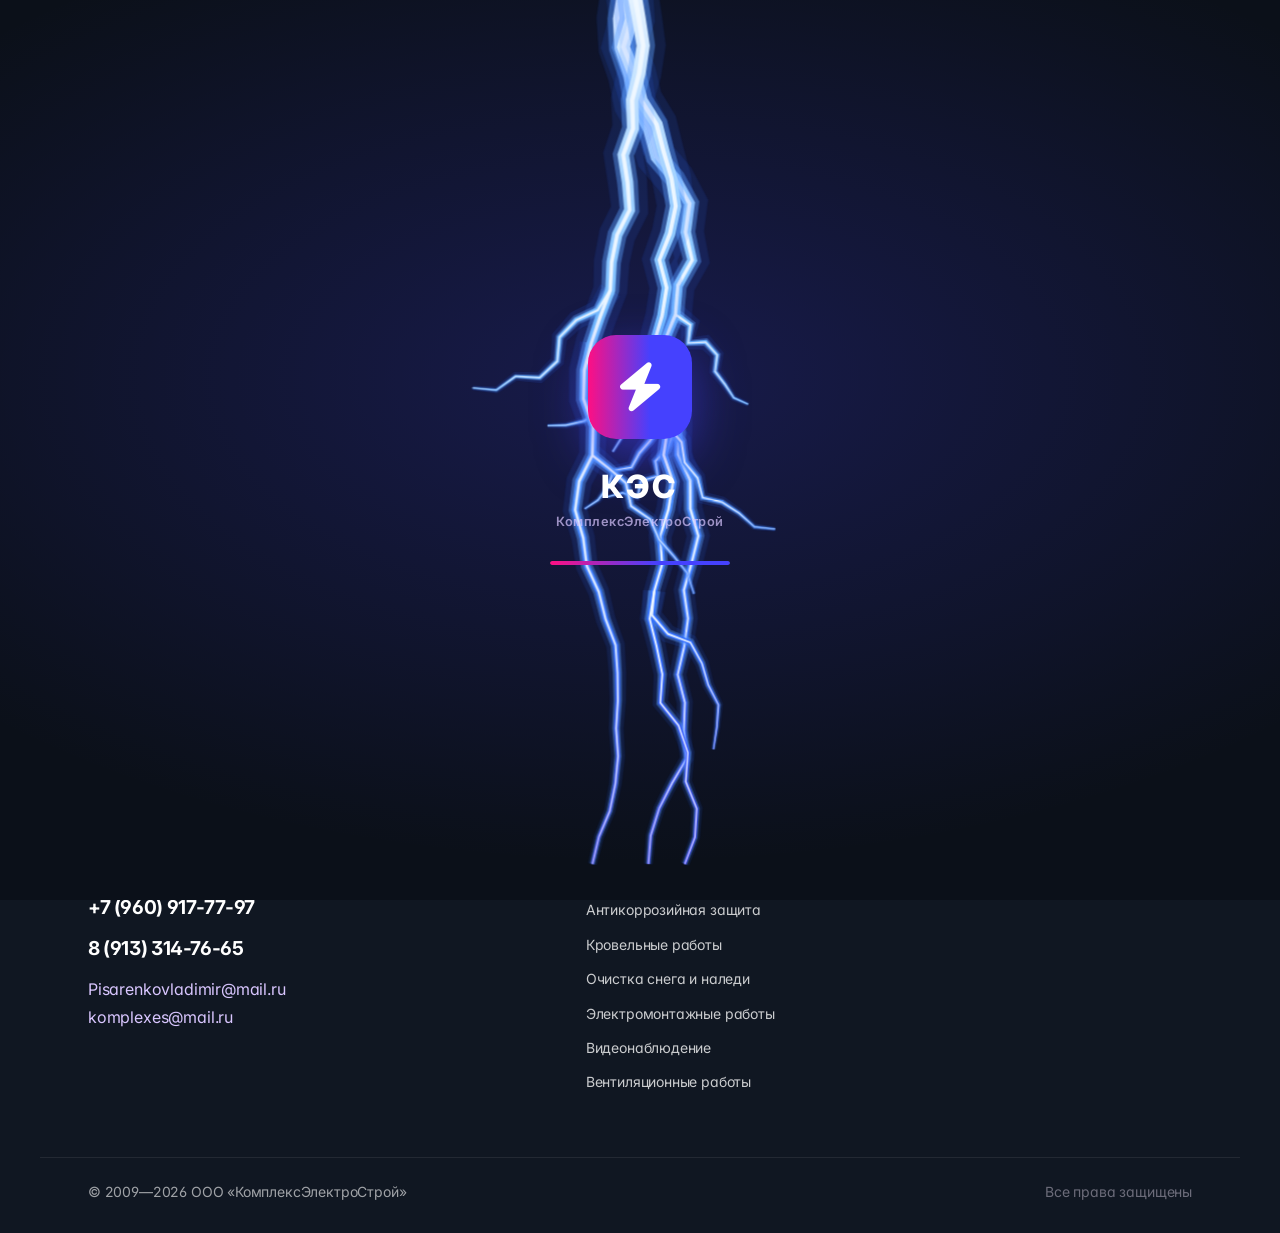
==== commit 25f86147: "deploy 0472e46" ====
--- a/uslugi/antikorroziya/index.html
+++ b/uslugi/antikorroziya/index.html
@@ -56,6 +56,6 @@
     <link rel="stylesheet" crossorigin href="/index.css">
   </head>
   <body>
-    <div id="root"><div class="app-shell"><header class="top-nav"><div class="container top-nav__inner"><a class="brand" aria-label="КЭС — на главную" href="/" data-discover="true"><span class="brand__mark" aria-hidden="true"><span class="brand__bolt">⚡</span></span><span class="brand__text"><span class="brand__name">КЭС</span><span class="brand__sub">КомплексЭлектроСтрой</span></span></a><nav class="top-nav__links" aria-label="Основная навигация"><a href="/#uslugi" class="top-nav__link">Услуги</a><a href="/#projects" class="top-nav__link">Проекты</a><a href="/#o-kompanii" class="top-nav__link">О компании</a><a href="/#kontakty" class="top-nav__link">Контакты</a><a href="/#rekvizity" class="top-nav__link">Реквизиты</a><div class="top-nav__call-mobile"><a href="tel:+79609177797" class="btn btn--iris btn--sm top-nav__call-mobile-item"><svg width="24" height="24" viewBox="0 0 24 24" fill="none" stroke="currentColor" stroke-width="1.8" stroke-linecap="round" stroke-linejoin="round" aria-hidden="true" focusable="false"><path d="M6.6 10.8a15.5 15.5 0 0 0 6.6 6.6l2.2-2.2c.3-.3.7-.4 1-.2 1.2.4 2.4.6 3.7.6.6 0 1 .4 1 1V20c0 .6-.4 1-1 1A17 17 0 0 1 3 4c0-.6.4-1 1-1h3.4c.6 0 1 .4 1 1 0 1.3.2 2.5.6 3.7.1.4 0 .8-.2 1l-2.2 2.1Z"></path></svg>+7 (960) 917-77-97</a><a href="tel:+79133147665" class="btn btn--iris btn--sm top-nav__call-mobile-item"><svg width="24" height="24" viewBox="0 0 24 24" fill="none" stroke="currentColor" stroke-width="1.8" stroke-linecap="round" stroke-linejoin="round" aria-hidden="true" focusable="false"><path d="M6.6 10.8a15.5 15.5 0 0 0 6.6 6.6l2.2-2.2c.3-.3.7-.4 1-.2 1.2.4 2.4.6 3.7.6.6 0 1 .4 1 1V20c0 .6-.4 1-1 1A17 17 0 0 1 3 4c0-.6.4-1 1-1h3.4c.6 0 1 .4 1 1 0 1.3.2 2.5.6 3.7.1.4 0 .8-.2 1l-2.2 2.1Z"></path></svg>8 (913) 314-76-65</a></div></nav><div class="top-nav__call"><button type="button" class="btn btn--iris btn--sm top-nav__cta" aria-haspopup="menu" aria-expanded="false"><svg width="24" height="24" viewBox="0 0 24 24" fill="none" stroke="currentColor" stroke-width="1.8" stroke-linecap="round" stroke-linejoin="round" aria-hidden="true" focusable="false"><path d="M6.6 10.8a15.5 15.5 0 0 0 6.6 6.6l2.2-2.2c.3-.3.7-.4 1-.2 1.2.4 2.4.6 3.7.6.6 0 1 .4 1 1V20c0 .6-.4 1-1 1A17 17 0 0 1 3 4c0-.6.4-1 1-1h3.4c.6 0 1 .4 1 1 0 1.3.2 2.5.6 3.7.1.4 0 .8-.2 1l-2.2 2.1Z"></path></svg>Позвонить</button><div class="top-nav__call-menu" role="menu"><a href="tel:+79609177797" class="top-nav__call-item" role="menuitem"><span class="top-nav__call-phone">+7 (960) 917-77-97</span></a><a href="tel:+79133147665" class="top-nav__call-item" role="menuitem"><span class="top-nav__call-phone">8 (913) 314-76-65</span></a></div></div><button type="button" class="top-nav__burger" aria-label="Открыть меню" aria-expanded="false"><svg width="24" height="24" viewBox="0 0 24 24" fill="none" stroke="currentColor" stroke-width="1.8" stroke-linecap="round" stroke-linejoin="round" aria-hidden="true" focusable="false"><path d="M4 7h16M4 12h16M4 17h16"></path></svg></button></div></header><main><script type="application/ld+json">{"@context":"https://schema.org","@type":"Service","name":"Антикоррозийная защита металлоконструкций","serviceType":"Антикоррозийная защита","description":"Выполняем антикоррозийную обработку металлоконструкций различного назначения, а также защиту технологических установок и агрегатов.","areaServed":"Россия","provider":{"@type":"LocalBusiness","name":"ООО «КомплексЭлектроСтрой»","telephone":"+7 (960) 917-77-97","email":"Pisarenkovladimir@mail.ru","address":"г. Кемерово, ул. Гагарина, д. 136, оф. 10"},"url":"https://kes42.ru/uslugi/antikorroziya"}</script><section class="section--midnight service-hero"><div class="svc-bd svc-bd--antikorroziya" aria-hidden="true"><div class="svc-bd__wash"></div><div class="svc-bd__stage"></div></div><div class="container service-hero__inner"><nav class="breadcrumbs" aria-label="Хлебные крошки"><a href="/" data-discover="true">Главная</a><span aria-hidden="true">/</span><a href="/#uslugi" data-discover="true">Услуги</a><span aria-hidden="true">/</span><span class="breadcrumbs__current">Антикоррозийная защита</span></nav><div class="service-hero__head"><span class="svc-ic svc-ic--shield service-hero__icon" aria-hidden="true"><i class="fa-solid fa-shield-halved svc-ic__glyph"></i><span class="svc-ic__fx"><span class="svc-ic__p" style="--i:0"></span></span></span><h1 class="anim-heading heading service-hero__title" aria-label="Антикоррозийная защита металлоконструкций"><span aria-hidden="true"><span class="word"><span class="char">А</span><span class="char">н</span><span class="char">т</span><span class="char">и</span><span class="char">к</span><span class="char">о</span><span class="char">р</span><span class="char">р</span><span class="char">о</span><span class="char">з</span><span class="char">и</span><span class="char">й</span><span class="char">н</span><span class="char">а</span><span class="char">я</span></span> <span class="word"><span class="char">з</span><span class="char">а</span><span class="char">щ</span><span class="char">и</span><span class="char">т</span><span class="char">а</span></span> <span class="word"><span class="char">м</span><span class="char">е</span><span class="char">т</span><span class="char">а</span><span class="char">л</span><span class="char">л</span><span class="char">о</span><span class="char">к</span><span class="char">о</span><span class="char">н</span><span class="char">с</span><span class="char">т</span><span class="char">р</span><span class="char">у</span><span class="char">к</span><span class="char">ц</span><span class="char">и</span><span class="char">й</span></span></span></h1></div><p class="service-hero__teaser section-lead" data-reveal="true" data-reveal-early="true" data-reveal-mobile-immediate="true">Защита конструкций и оборудования в агрессивных средах.</p><div class="service-hero__cta" data-reveal="true" data-reveal-delay="1" data-reveal-mobile-immediate="true"><a href="tel:+79609177797" class="btn btn--iris"><svg width="24" height="24" viewBox="0 0 24 24" fill="none" stroke="currentColor" stroke-width="1.8" stroke-linecap="round" stroke-linejoin="round" aria-hidden="true" focusable="false"><path d="M6.6 10.8a15.5 15.5 0 0 0 6.6 6.6l2.2-2.2c.3-.3.7-.4 1-.2 1.2.4 2.4.6 3.7.6.6 0 1 .4 1 1V20c0 .6-.4 1-1 1A17 17 0 0 1 3 4c0-.6.4-1 1-1h3.4c.6 0 1 .4 1 1 0 1.3.2 2.5.6 3.7.1.4 0 .8-.2 1l-2.2 2.1Z"></path></svg>+7 (960) 917-77-97</a><a class="btn btn--ghost" href="/" data-discover="true">Все услуги</a></div></div></section><section class="section section--lavender"><div class="container service-body"><div class="service-body__intro"><p class="service-body__p" data-reveal="true" data-reveal-delay="1">Выполняем антикоррозийную обработку металлоконструкций различного назначения, а также защиту технологических установок и агрегатов.</p><p class="service-body__p" data-reveal="true" data-reveal-delay="2">Защищаем оборудование предприятий нефтепереработки, металлургии, машиностроения и химической отрасли, работающее в опасных и высокоагрессивных средах.</p><p class="service-body__p" data-reveal="true" data-reveal-delay="3">Работы выполняем качественно и в установленные заказчиком сроки, в том числе на высоте — методами промышленного альпинизма.</p></div><aside class="service-body__aside" data-reveal="true" data-reveal-early="true"><h2 class="subheading service-body__aside-title">Что входит</h2><ul class="service-bullets"><li><svg class="service-bullets__icon" width="24" height="24" viewBox="0 0 24 24" fill="none" stroke="currentColor" stroke-width="1.8" stroke-linecap="round" stroke-linejoin="round" aria-hidden="true" focusable="false"><path d="m5 12.5 4.2 4.3L19 7"></path></svg>Антикоррозийная обработка металлоконструкций</li><li><svg class="service-bullets__icon" width="24" height="24" viewBox="0 0 24 24" fill="none" stroke="currentColor" stroke-width="1.8" stroke-linecap="round" stroke-linejoin="round" aria-hidden="true" focusable="false"><path d="m5 12.5 4.2 4.3L19 7"></path></svg>Защита технологических установок и агрегатов</li><li><svg class="service-bullets__icon" width="24" height="24" viewBox="0 0 24 24" fill="none" stroke="currentColor" stroke-width="1.8" stroke-linecap="round" stroke-linejoin="round" aria-hidden="true" focusable="false"><path d="m5 12.5 4.2 4.3L19 7"></path></svg>Объекты нефтепереработки, металлургии, машиностроения, химии</li><li><svg class="service-bullets__icon" width="24" height="24" viewBox="0 0 24 24" fill="none" stroke="currentColor" stroke-width="1.8" stroke-linecap="round" stroke-linejoin="round" aria-hidden="true" focusable="false"><path d="m5 12.5 4.2 4.3L19 7"></path></svg>Работа в опасных и высокоагрессивных средах</li><li><svg class="service-bullets__icon" width="24" height="24" viewBox="0 0 24 24" fill="none" stroke="currentColor" stroke-width="1.8" stroke-linecap="round" stroke-linejoin="round" aria-hidden="true" focusable="false"><path d="m5 12.5 4.2 4.3L19 7"></path></svg>Высотные работы методом промышленного альпинизма</li></ul><a href="tel:+79609177797" class="btn btn--iris service-body__cta"><svg width="24" height="24" viewBox="0 0 24 24" fill="none" stroke="currentColor" stroke-width="1.8" stroke-linecap="round" stroke-linejoin="round" aria-hidden="true" focusable="false"><path d="M6.6 10.8a15.5 15.5 0 0 0 6.6 6.6l2.2-2.2c.3-.3.7-.4 1-.2 1.2.4 2.4.6 3.7.6.6 0 1 .4 1 1V20c0 .6-.4 1-1 1A17 17 0 0 1 3 4c0-.6.4-1 1-1h3.4c.6 0 1 .4 1 1 0 1.3.2 2.5.6 3.7.1.4 0 .8-.2 1l-2.2 2.1Z"></path></svg>Заказать услугу</a></aside></div></section><section class="section section--midnight"><div class="container"><div class="section-header section-header--left"><span class="section-eyebrow" data-reveal="true" data-reveal-early="true">Работы</span><h2 class="anim-heading heading section-header__title" aria-label="Примеры наших работ"><span aria-hidden="true"><span class="word"><span class="char">П</span><span class="char">р</span><span class="char">и</span><span class="char">м</span><span class="char">е</span><span class="char">р</span><span class="char">ы</span></span> <span class="word"><span class="char">н</span><span class="char">а</span><span class="char">ш</span><span class="char">и</span><span class="char">х</span></span> <span class="word"><span class="char">р</span><span class="char">а</span><span class="char">б</span><span class="char">о</span><span class="char">т</span></span></span></h2></div><div class="service-gallery"><figure class="service-gallery__item" data-reveal="true" data-reveal-delay="1"><img src="/works/antikorroziya/01.jpg" alt="Окраска отводов" loading="lazy" decoding="async"/><figcaption>Окраска отводов</figcaption></figure><figure class="service-gallery__item" data-reveal="true" data-reveal-delay="2"><img src="/works/antikorroziya/02.jpg" alt="Окраска металлокаркаса" loading="lazy" decoding="async"/><figcaption>Окраска металлокаркаса</figcaption></figure><figure class="service-gallery__item" data-reveal="true" data-reveal-delay="3"><img src="/works/antikorroziya/03.jpg" alt="Окрашенный узел трубопровода" loading="lazy" decoding="async"/><figcaption>Окрашенный узел трубопровода</figcaption></figure><figure class="service-gallery__item" data-reveal="true" data-reveal-delay="4"><img src="/works/antikorroziya/04.jpg" alt="Покраска эстакады с автовышки" loading="lazy" decoding="async"/><figcaption>Покраска эстакады с автовышки</figcaption></figure><figure class="service-gallery__item" data-reveal="true" data-reveal-delay="1"><img src="/works/antikorroziya/05.jpg" alt="Окраска трубопровода" loading="lazy" decoding="async"/><figcaption>Окраска трубопровода</figcaption></figure><figure class="service-gallery__item" data-reveal="true" data-reveal-delay="2"><img src="/works/antikorroziya/06.jpg" alt="Окрашенная трасса" loading="lazy" decoding="async"/><figcaption>Окрашенная трасса</figcaption></figure></div></div></section><section class="section section--lavender"><div class="container"><div class="section-header section-header--left"><span class="section-eyebrow" data-reveal="true" data-reveal-early="true">Ещё направления</span><h2 class="anim-heading heading section-header__title" aria-label="Другие услуги КЭС"><span aria-hidden="true"><span class="word"><span class="char">Д</span><span class="char">р</span><span class="char">у</span><span class="char">г</span><span class="char">и</span><span class="char">е</span></span> <span class="word"><span class="char">у</span><span class="char">с</span><span class="char">л</span><span class="char">у</span><span class="char">г</span><span class="char">и</span></span> <span class="word"><span class="char">К</span><span class="char">Э</span><span class="char">С</span></span></span></h2></div><div class="other-services"><a class="other-service" href="/uslugi/ognezashchita" data-discover="true"><span class="svc-ic svc-ic--fire other-service__glyph" aria-hidden="true"><i class="fa-solid fa-fire svc-ic__glyph"></i><span class="svc-ic__fx"><span class="svc-ic__p" style="--i:0"></span><span class="svc-ic__p" style="--i:1"></span><span class="svc-ic__p" style="--i:2"></span><span class="svc-ic__p" style="--i:3"></span><span class="svc-ic__p" style="--i:4"></span></span></span><span class="other-service__title">Огнезащита</span><svg class="other-service__arrow" width="24" height="24" viewBox="0 0 24 24" fill="none" stroke="currentColor" stroke-width="1.8" stroke-linecap="round" stroke-linejoin="round" aria-hidden="true" focusable="false"><path d="M5 12h14m-6-6 6 6-6 6"></path></svg></a><a class="other-service" href="/uslugi/promalp" data-discover="true"><span class="svc-ic svc-ic--climb other-service__glyph" aria-hidden="true"><i class="fa-solid fa-person-hiking svc-ic__glyph"></i><span class="svc-ic__fx"><span class="svc-ic__p" style="--i:0"></span><span class="svc-ic__p" style="--i:1"></span><span class="svc-ic__p" style="--i:2"></span></span></span><span class="other-service__title">Промышленный альпинизм</span><svg class="other-service__arrow" width="24" height="24" viewBox="0 0 24 24" fill="none" stroke="currentColor" stroke-width="1.8" stroke-linecap="round" stroke-linejoin="round" aria-hidden="true" focusable="false"><path d="M5 12h14m-6-6 6 6-6 6"></path></svg></a><a class="other-service" href="/uslugi/krovelnye-raboty" data-discover="true"><span class="svc-ic svc-ic--roof other-service__glyph" aria-hidden="true"><i class="fa-solid fa-house-chimney svc-ic__glyph"></i><span class="svc-ic__fx"><span class="svc-ic__p" style="--i:0"></span><span class="svc-ic__p" style="--i:1"></span><span class="svc-ic__p" style="--i:2"></span><span class="svc-ic__p" style="--i:3"></span><span class="svc-ic__p" style="--i:4"></span><span class="svc-ic__p" style="--i:5"></span></span></span><span class="other-service__title">Кровельные работы</span><svg class="other-service__arrow" width="24" height="24" viewBox="0 0 24 24" fill="none" stroke="currentColor" stroke-width="1.8" stroke-linecap="round" stroke-linejoin="round" aria-hidden="true" focusable="false"><path d="M5 12h14m-6-6 6 6-6 6"></path></svg></a><a class="other-service" href="/uslugi/chistka-snega" data-discover="true"><span class="svc-ic svc-ic--snow other-service__glyph" aria-hidden="true"><i class="fa-solid fa-snowflake svc-ic__glyph"></i><span class="svc-ic__fx"><span class="svc-ic__p" style="--i:0"></span><span class="svc-ic__p" style="--i:1"></span><span class="svc-ic__p" style="--i:2"></span><span class="svc-ic__p" style="--i:3"></span><span class="svc-ic__p" style="--i:4"></span><span class="svc-ic__p" style="--i:5"></span></span></span><span class="other-service__title">Очистка снега и наледи</span><svg class="other-service__arrow" width="24" height="24" viewBox="0 0 24 24" fill="none" stroke="currentColor" stroke-width="1.8" stroke-linecap="round" stroke-linejoin="round" aria-hidden="true" focusable="false"><path d="M5 12h14m-6-6 6 6-6 6"></path></svg></a><a class="other-service" href="/uslugi/elektromontazh" data-discover="true"><span class="svc-ic svc-ic--bolt other-service__glyph" aria-hidden="true"><i class="fa-solid fa-bolt svc-ic__glyph"></i><span class="svc-ic__fx"><span class="svc-ic__p" style="--i:0"></span><span class="svc-ic__p" style="--i:1"></span><span class="svc-ic__p" style="--i:2"></span><span class="svc-ic__p" style="--i:3"></span><span class="svc-ic__p" style="--i:4"></span><span class="svc-ic__p" style="--i:5"></span></span></span><span class="other-service__title">Электромонтажные работы</span><svg class="other-service__arrow" width="24" height="24" viewBox="0 0 24 24" fill="none" stroke="currentColor" stroke-width="1.8" stroke-linecap="round" stroke-linejoin="round" aria-hidden="true" focusable="false"><path d="M5 12h14m-6-6 6 6-6 6"></path></svg></a><a class="other-service" href="/uslugi/ops" data-discover="true"><span class="svc-ic svc-ic--bell other-service__glyph" aria-hidden="true"><i class="fa-solid fa-bell svc-ic__glyph"></i></span><span class="other-service__title">Охранно-пожарная сигнализация</span><svg class="other-service__arrow" width="24" height="24" viewBox="0 0 24 24" fill="none" stroke="currentColor" stroke-width="1.8" stroke-linecap="round" stroke-linejoin="round" aria-hidden="true" focusable="false"><path d="M5 12h14m-6-6 6 6-6 6"></path></svg></a><a class="other-service" href="/uslugi/videonablyudenie" data-discover="true"><span class="svc-ic svc-ic--rec other-service__glyph" aria-hidden="true"><i class="fa-solid fa-video svc-ic__glyph"></i><span class="svc-ic__fx"><span class="svc-ic__p" style="--i:0"></span></span></span><span class="other-service__title">Видеонаблюдение</span><svg class="other-service__arrow" width="24" height="24" viewBox="0 0 24 24" fill="none" stroke="currentColor" stroke-width="1.8" stroke-linecap="round" stroke-linejoin="round" aria-hidden="true" focusable="false"><path d="M5 12h14m-6-6 6 6-6 6"></path></svg></a><a class="other-service" href="/uslugi/skud" data-discover="true"><span class="svc-ic svc-ic--scan other-service__glyph" aria-hidden="true"><i class="fa-solid fa-fingerprint svc-ic__glyph"></i><span class="svc-ic__fx"><span class="svc-ic__p" style="--i:0"></span><span class="svc-ic__p" style="--i:1"></span></span></span><span class="other-service__title">Системы контроля доступа</span><svg class="other-service__arrow" width="24" height="24" viewBox="0 0 24 24" fill="none" stroke="currentColor" stroke-width="1.8" stroke-linecap="round" stroke-linejoin="round" aria-hidden="true" focusable="false"><path d="M5 12h14m-6-6 6 6-6 6"></path></svg></a><a class="other-service" href="/uslugi/ventilyaciya" data-discover="true"><span class="svc-ic svc-ic--wind other-service__glyph" aria-hidden="true"><i class="fa-solid fa-wind svc-ic__glyph"></i><span class="svc-ic__fx"><span class="svc-ic__p" style="--i:0"></span><span class="svc-ic__p" style="--i:1"></span><span class="svc-ic__p" style="--i:2"></span><span class="svc-ic__p" style="--i:3"></span><span class="svc-ic__p" style="--i:4"></span></span></span><span class="other-service__title">Вентиляционные работы</span><svg class="other-service__arrow" width="24" height="24" viewBox="0 0 24 24" fill="none" stroke="currentColor" stroke-width="1.8" stroke-linecap="round" stroke-linejoin="round" aria-hidden="true" focusable="false"><path d="M5 12h14m-6-6 6 6-6 6"></path></svg></a><a class="other-service" href="/uslugi/seti-ats" data-discover="true"><span class="svc-ic svc-ic--net other-service__glyph" aria-hidden="true"><i class="fa-solid fa-network-wired svc-ic__glyph"></i><span class="svc-ic__fx"><span class="svc-ic__p" style="--i:0"></span><span class="svc-ic__p" style="--i:1"></span><span class="svc-ic__p" style="--i:2"></span><span class="svc-ic__p" style="--i:3"></span><span class="svc-ic__p" style="--i:4"></span></span></span><span class="other-service__title">Компьютерные сети и АТС</span><svg class="other-service__arrow" width="24" height="24" viewBox="0 0 24 24" fill="none" stroke="currentColor" stroke-width="1.8" stroke-linecap="round" stroke-linejoin="round" aria-hidden="true" focusable="false"><path d="M5 12h14m-6-6 6 6-6 6"></path></svg></a></div></div></section></main><footer class="footer"><div class="container footer__inner"><div class="footer__brand"><span class="footer__name">ООО «КомплексЭлектроСтрой»</span><p class="footer__tagline">Инженерные системы и электромонтаж по всей России</p><div class="footer__contacts"><a href="tel:+79609177797" class="footer__phone">+7 (960) 917-77-97</a><a href="tel:+79133147665" class="footer__phone">8 (913) 314-76-65</a></div><div class="footer__emails"><a href="mailto:Pisarenkovladimir@mail.ru" class="footer__email">Pisarenkovladimir@mail.ru</a><a href="mailto:komplexes@mail.ru" class="footer__email">komplexes@mail.ru</a></div></div><nav class="footer__col" aria-label="Услуги"><span class="footer__col-title">Услуги</span><ul><li><a class="footer__link" href="/uslugi/ognezashchita" data-discover="true">Огнезащита</a></li><li><a class="footer__link" href="/uslugi/promalp" data-discover="true">Промышленный альпинизм</a></li><li><a class="footer__link" href="/uslugi/antikorroziya" data-discover="true">Антикоррозийная защита</a></li><li><a class="footer__link" href="/uslugi/krovelnye-raboty" data-discover="true">Кровельные работы</a></li><li><a class="footer__link" href="/uslugi/chistka-snega" data-discover="true">Очистка снега и наледи</a></li><li><a class="footer__link" href="/uslugi/elektromontazh" data-discover="true">Электромонтажные работы</a></li><li><a class="footer__link" href="/uslugi/ops" data-discover="true">Охранно-пожарная сигнализация</a></li><li><a class="footer__link" href="/uslugi/videonablyudenie" data-discover="true">Видеонаблюдение</a></li><li><a class="footer__link" href="/uslugi/skud" data-discover="true">Системы контроля доступа</a></li><li><a class="footer__link" href="/uslugi/ventilyaciya" data-discover="true">Вентиляционные работы</a></li><li><a class="footer__link" href="/uslugi/seti-ats" data-discover="true">Компьютерные сети и АТС</a></li></ul></nav><div class="footer__col"><span class="footer__col-title">Контакты</span><address class="footer__address">г. Кемерово, ул. Гагарина, д. 136, оф. 10<br/>Пн–Пт 9:00–18:00</address></div></div><div class="container footer__bottom"><span>© <!-- -->2009<!-- -->—<!-- -->2026<!-- --> <!-- -->ООО «КомплексЭлектроСтрой»</span><span class="footer__muted">Все права защищены</span></div></footer><div class="floating-contact"><div class="floating-contact__menu" role="menu"><a href="tel:+79609177797" class="floating-contact__item" role="menuitem"><span class="floating-contact__item-phone">+7 (960) 917-77-97</span></a><a href="tel:+79133147665" class="floating-contact__item" role="menuitem"><span class="floating-contact__item-phone">8 (913) 314-76-65</span></a></div><button type="button" class="floating-contact__btn" aria-haspopup="menu" aria-expanded="false" aria-label="Позвонить"><svg class="floating-contact__icon" width="24" height="24" viewBox="0 0 24 24" fill="none" stroke="currentColor" stroke-width="1.8" stroke-linecap="round" stroke-linejoin="round" aria-hidden="true" focusable="false"><path d="M6.6 10.8a15.5 15.5 0 0 0 6.6 6.6l2.2-2.2c.3-.3.7-.4 1-.2 1.2.4 2.4.6 3.7.6.6 0 1 .4 1 1V20c0 .6-.4 1-1 1A17 17 0 0 1 3 4c0-.6.4-1 1-1h3.4c.6 0 1 .4 1 1 0 1.3.2 2.5.6 3.7.1.4 0 .8-.2 1l-2.2 2.1Z"></path></svg><span class="floating-contact__label">Позвонить</span></button></div></div></div>
+    <div id="root"><div class="app-shell"><header class="top-nav"><div class="container top-nav__inner"><a class="brand" aria-label="КЭС — на главную" href="/" data-discover="true"><span class="brand__mark" aria-hidden="true"><span class="brand__bolt">⚡</span></span><span class="brand__text"><span class="brand__name">КЭС</span><span class="brand__sub">КомплексЭлектроСтрой</span></span></a><nav class="top-nav__links" aria-label="Основная навигация"><a href="/#uslugi" class="top-nav__link">Услуги</a><a href="/#projects" class="top-nav__link">Проекты</a><a href="/#o-kompanii" class="top-nav__link">О компании</a><a href="/#kontakty" class="top-nav__link">Контакты</a><a href="/#rekvizity" class="top-nav__link">Реквизиты</a><div class="top-nav__call-mobile"><a href="tel:+79609177797" class="btn btn--iris btn--sm top-nav__call-mobile-item"><svg width="24" height="24" viewBox="0 0 24 24" fill="none" stroke="currentColor" stroke-width="1.8" stroke-linecap="round" stroke-linejoin="round" aria-hidden="true" focusable="false"><path d="M6.6 10.8a15.5 15.5 0 0 0 6.6 6.6l2.2-2.2c.3-.3.7-.4 1-.2 1.2.4 2.4.6 3.7.6.6 0 1 .4 1 1V20c0 .6-.4 1-1 1A17 17 0 0 1 3 4c0-.6.4-1 1-1h3.4c.6 0 1 .4 1 1 0 1.3.2 2.5.6 3.7.1.4 0 .8-.2 1l-2.2 2.1Z"></path></svg>+7 (960) 917-77-97</a><a href="tel:+79133147665" class="btn btn--iris btn--sm top-nav__call-mobile-item"><svg width="24" height="24" viewBox="0 0 24 24" fill="none" stroke="currentColor" stroke-width="1.8" stroke-linecap="round" stroke-linejoin="round" aria-hidden="true" focusable="false"><path d="M6.6 10.8a15.5 15.5 0 0 0 6.6 6.6l2.2-2.2c.3-.3.7-.4 1-.2 1.2.4 2.4.6 3.7.6.6 0 1 .4 1 1V20c0 .6-.4 1-1 1A17 17 0 0 1 3 4c0-.6.4-1 1-1h3.4c.6 0 1 .4 1 1 0 1.3.2 2.5.6 3.7.1.4 0 .8-.2 1l-2.2 2.1Z"></path></svg>8 (913) 314-76-65</a></div></nav><div class="top-nav__call"><button type="button" class="btn btn--iris btn--sm top-nav__cta" aria-haspopup="menu" aria-expanded="false"><svg width="24" height="24" viewBox="0 0 24 24" fill="none" stroke="currentColor" stroke-width="1.8" stroke-linecap="round" stroke-linejoin="round" aria-hidden="true" focusable="false"><path d="M6.6 10.8a15.5 15.5 0 0 0 6.6 6.6l2.2-2.2c.3-.3.7-.4 1-.2 1.2.4 2.4.6 3.7.6.6 0 1 .4 1 1V20c0 .6-.4 1-1 1A17 17 0 0 1 3 4c0-.6.4-1 1-1h3.4c.6 0 1 .4 1 1 0 1.3.2 2.5.6 3.7.1.4 0 .8-.2 1l-2.2 2.1Z"></path></svg>Позвонить</button><div class="top-nav__call-menu" role="menu"><a href="tel:+79609177797" class="top-nav__call-item" role="menuitem"><span class="top-nav__call-phone">+7 (960) 917-77-97</span></a><a href="tel:+79133147665" class="top-nav__call-item" role="menuitem"><span class="top-nav__call-phone">8 (913) 314-76-65</span></a></div></div><button type="button" class="top-nav__burger" aria-label="Открыть меню" aria-expanded="false"><svg width="24" height="24" viewBox="0 0 24 24" fill="none" stroke="currentColor" stroke-width="1.8" stroke-linecap="round" stroke-linejoin="round" aria-hidden="true" focusable="false"><path d="M4 7h16M4 12h16M4 17h16"></path></svg></button></div></header><main><script type="application/ld+json">{"@context":"https://schema.org","@type":"Service","name":"Антикоррозийная защита металлоконструкций","serviceType":"Антикоррозийная защита","description":"Выполняем антикоррозийную обработку металлоконструкций различного назначения, а также защиту технологических установок и агрегатов.","areaServed":"Россия","provider":{"@type":"LocalBusiness","name":"ООО «КомплексЭлектроСтрой»","telephone":"+7 (960) 917-77-97","email":"Pisarenkovladimir@mail.ru","address":"г. Кемерово, ул. Гагарина, д. 136, оф. 10"},"url":"https://kes42.ru/uslugi/antikorroziya"}</script><section class="section--midnight service-hero"><div class="svc-bd svc-bd--antikorroziya" aria-hidden="true"><div class="svc-bd__wash"></div><div class="svc-bd__stage"></div></div><div class="container service-hero__inner"><nav class="breadcrumbs" aria-label="Хлебные крошки"><a href="/" data-discover="true">Главная</a><span aria-hidden="true">/</span><a href="/#uslugi" data-discover="true">Услуги</a><span aria-hidden="true">/</span><span class="breadcrumbs__current">Антикоррозийная защита</span></nav><div class="service-hero__head"><span class="svc-ic svc-ic--shield service-hero__icon" aria-hidden="true"><i class="fa-solid fa-shield-halved svc-ic__glyph"></i><span class="svc-ic__fx"><span class="svc-ic__p" style="--i:0"></span></span></span><h1 class="anim-heading heading service-hero__title" aria-label="Антикоррозийная защита металлоконструкций"><span aria-hidden="true"><span class="word"><span class="char">А</span><span class="char">н</span><span class="char">т</span><span class="char">и</span><span class="char">к</span><span class="char">о</span><span class="char">р</span><span class="char">р</span><span class="char">о</span><span class="char">з</span><span class="char">и</span><span class="char">й</span><span class="char">н</span><span class="char">а</span><span class="char">я</span></span> <span class="word"><span class="char">з</span><span class="char">а</span><span class="char">щ</span><span class="char">и</span><span class="char">т</span><span class="char">а</span></span> <span class="word"><span class="char">м</span><span class="char">е</span><span class="char">т</span><span class="char">а</span><span class="char">л</span><span class="char">л</span><span class="char">о</span><span class="char">к</span><span class="char">о</span><span class="char">н</span><span class="char">с</span><span class="char">т</span><span class="char">р</span><span class="char">у</span><span class="char">к</span><span class="char">ц</span><span class="char">и</span><span class="char">й</span></span></span></h1></div><p class="service-hero__teaser section-lead" data-reveal="true" data-reveal-early="true" data-reveal-mobile-immediate="true">Защита конструкций и оборудования в агрессивных средах.</p><div class="service-hero__cta" data-reveal="true" data-reveal-delay="1" data-reveal-mobile-immediate="true"><a href="tel:+79609177797" class="btn btn--iris"><svg width="24" height="24" viewBox="0 0 24 24" fill="none" stroke="currentColor" stroke-width="1.8" stroke-linecap="round" stroke-linejoin="round" aria-hidden="true" focusable="false"><path d="M6.6 10.8a15.5 15.5 0 0 0 6.6 6.6l2.2-2.2c.3-.3.7-.4 1-.2 1.2.4 2.4.6 3.7.6.6 0 1 .4 1 1V20c0 .6-.4 1-1 1A17 17 0 0 1 3 4c0-.6.4-1 1-1h3.4c.6 0 1 .4 1 1 0 1.3.2 2.5.6 3.7.1.4 0 .8-.2 1l-2.2 2.1Z"></path></svg>+7 (960) 917-77-97</a><a class="btn btn--ghost" href="/" data-discover="true">Все услуги</a></div></div></section><section class="section section--lavender"><div class="container"><div class="service-body"><div class="service-body__intro"><p class="service-body__p" data-reveal="true" data-reveal-delay="1">Выполняем антикоррозийную обработку металлоконструкций различного назначения, а также защиту технологических установок и агрегатов.</p><p class="service-body__p" data-reveal="true" data-reveal-delay="2">Защищаем оборудование предприятий нефтепереработки, металлургии, машиностроения и химической отрасли, работающее в опасных и высокоагрессивных средах.</p><p class="service-body__p" data-reveal="true" data-reveal-delay="3">Работы выполняем качественно и в установленные заказчиком сроки, в том числе на высоте — методами промышленного альпинизма.</p></div><aside class="service-body__aside" data-reveal="true" data-reveal-early="true"><h2 class="subheading service-body__aside-title">Что входит</h2><ul class="service-bullets"><li><svg class="service-bullets__icon" width="24" height="24" viewBox="0 0 24 24" fill="none" stroke="currentColor" stroke-width="1.8" stroke-linecap="round" stroke-linejoin="round" aria-hidden="true" focusable="false"><path d="m5 12.5 4.2 4.3L19 7"></path></svg>Антикоррозийная обработка металлоконструкций</li><li><svg class="service-bullets__icon" width="24" height="24" viewBox="0 0 24 24" fill="none" stroke="currentColor" stroke-width="1.8" stroke-linecap="round" stroke-linejoin="round" aria-hidden="true" focusable="false"><path d="m5 12.5 4.2 4.3L19 7"></path></svg>Защита технологических установок и агрегатов</li><li><svg class="service-bullets__icon" width="24" height="24" viewBox="0 0 24 24" fill="none" stroke="currentColor" stroke-width="1.8" stroke-linecap="round" stroke-linejoin="round" aria-hidden="true" focusable="false"><path d="m5 12.5 4.2 4.3L19 7"></path></svg>Объекты нефтепереработки, металлургии, машиностроения, химии</li><li><svg class="service-bullets__icon" width="24" height="24" viewBox="0 0 24 24" fill="none" stroke="currentColor" stroke-width="1.8" stroke-linecap="round" stroke-linejoin="round" aria-hidden="true" focusable="false"><path d="m5 12.5 4.2 4.3L19 7"></path></svg>Работа в опасных и высокоагрессивных средах</li><li><svg class="service-bullets__icon" width="24" height="24" viewBox="0 0 24 24" fill="none" stroke="currentColor" stroke-width="1.8" stroke-linecap="round" stroke-linejoin="round" aria-hidden="true" focusable="false"><path d="m5 12.5 4.2 4.3L19 7"></path></svg>Высотные работы методом промышленного альпинизма</li></ul><a href="tel:+79609177797" class="btn btn--iris service-body__cta"><svg width="24" height="24" viewBox="0 0 24 24" fill="none" stroke="currentColor" stroke-width="1.8" stroke-linecap="round" stroke-linejoin="round" aria-hidden="true" focusable="false"><path d="M6.6 10.8a15.5 15.5 0 0 0 6.6 6.6l2.2-2.2c.3-.3.7-.4 1-.2 1.2.4 2.4.6 3.7.6.6 0 1 .4 1 1V20c0 .6-.4 1-1 1A17 17 0 0 1 3 4c0-.6.4-1 1-1h3.4c.6 0 1 .4 1 1 0 1.3.2 2.5.6 3.7.1.4 0 .8-.2 1l-2.2 2.1Z"></path></svg>Заказать услугу</a></aside></div></div></section><section class="section section--midnight"><div class="container"><div class="section-header section-header--left"><span class="section-eyebrow" data-reveal="true" data-reveal-early="true">Работы</span><h2 class="anim-heading heading section-header__title" aria-label="Примеры наших работ"><span aria-hidden="true"><span class="word"><span class="char">П</span><span class="char">р</span><span class="char">и</span><span class="char">м</span><span class="char">е</span><span class="char">р</span><span class="char">ы</span></span> <span class="word"><span class="char">н</span><span class="char">а</span><span class="char">ш</span><span class="char">и</span><span class="char">х</span></span> <span class="word"><span class="char">р</span><span class="char">а</span><span class="char">б</span><span class="char">о</span><span class="char">т</span></span></span></h2></div><div class="service-gallery"><figure class="service-gallery__item" data-reveal="true" data-reveal-delay="1"><img src="/works/antikorroziya/01.jpg" alt="Мельница после окраски" loading="lazy" decoding="async"/></figure><figure class="service-gallery__item" data-reveal="true" data-reveal-delay="2"><img src="/works/antikorroziya/02.jpg" alt="Силовой трансформатор после окраски" loading="lazy" decoding="async"/></figure><figure class="service-gallery__item" data-reveal="true" data-reveal-delay="3"><img src="/works/antikorroziya/03.jpg" alt="Окрашенные резервуары" loading="lazy" decoding="async"/></figure><figure class="service-gallery__item" data-reveal="true" data-reveal-delay="4"><img src="/works/antikorroziya/04.jpg" alt="Бункер дробильного комплекса" loading="lazy" decoding="async"/></figure><figure class="service-gallery__item" data-reveal="true" data-reveal-delay="1"><img src="/works/antikorroziya/05.jpg" alt="Турбоагрегат в машинном зале" loading="lazy" decoding="async"/></figure><figure class="service-gallery__item" data-reveal="true" data-reveal-delay="2"><img src="/works/antikorroziya/06.jpg" alt="Резервуарный парк" loading="lazy" decoding="async"/></figure><figure class="service-gallery__item" data-reveal="true" data-reveal-delay="3"><img src="/works/antikorroziya/07.jpg" alt="Окрашенный металлокаркас" loading="lazy" decoding="async"/></figure><figure class="service-gallery__item" data-reveal="true" data-reveal-delay="4"><img src="/works/antikorroziya/08.jpg" alt="Узел трубопровода с задвижками" loading="lazy" decoding="async"/></figure><figure class="service-gallery__item" data-reveal="true" data-reveal-delay="1"><img src="/works/antikorroziya/09.jpg" alt="Окрашенная трасса на опорах" loading="lazy" decoding="async"/></figure></div></div></section><section class="section section--lavender"><div class="container"><div class="section-header section-header--left"><span class="section-eyebrow" data-reveal="true" data-reveal-early="true">Ещё направления</span><h2 class="anim-heading heading section-header__title" aria-label="Другие услуги КЭС"><span aria-hidden="true"><span class="word"><span class="char">Д</span><span class="char">р</span><span class="char">у</span><span class="char">г</span><span class="char">и</span><span class="char">е</span></span> <span class="word"><span class="char">у</span><span class="char">с</span><span class="char">л</span><span class="char">у</span><span class="char">г</span><span class="char">и</span></span> <span class="word"><span class="char">К</span><span class="char">Э</span><span class="char">С</span></span></span></h2></div><div class="other-services"><a class="other-service" href="/uslugi/ognezashchita" data-discover="true"><span class="svc-ic svc-ic--fire other-service__glyph" aria-hidden="true"><i class="fa-solid fa-fire svc-ic__glyph"></i><span class="svc-ic__fx"><span class="svc-ic__p" style="--i:0"></span><span class="svc-ic__p" style="--i:1"></span><span class="svc-ic__p" style="--i:2"></span><span class="svc-ic__p" style="--i:3"></span><span class="svc-ic__p" style="--i:4"></span></span></span><span class="other-service__title">Огнезащита</span><svg class="other-service__arrow" width="24" height="24" viewBox="0 0 24 24" fill="none" stroke="currentColor" stroke-width="1.8" stroke-linecap="round" stroke-linejoin="round" aria-hidden="true" focusable="false"><path d="M5 12h14m-6-6 6 6-6 6"></path></svg></a><a class="other-service" href="/uslugi/promalp" data-discover="true"><span class="svc-ic svc-ic--climb other-service__glyph" aria-hidden="true"><i class="fa-solid fa-person-hiking svc-ic__glyph"></i><span class="svc-ic__fx"><span class="svc-ic__p" style="--i:0"></span><span class="svc-ic__p" style="--i:1"></span><span class="svc-ic__p" style="--i:2"></span></span></span><span class="other-service__title">Промышленный альпинизм</span><svg class="other-service__arrow" width="24" height="24" viewBox="0 0 24 24" fill="none" stroke="currentColor" stroke-width="1.8" stroke-linecap="round" stroke-linejoin="round" aria-hidden="true" focusable="false"><path d="M5 12h14m-6-6 6 6-6 6"></path></svg></a><a class="other-service" href="/uslugi/krovelnye-raboty" data-discover="true"><span class="svc-ic svc-ic--roof other-service__glyph" aria-hidden="true"><i class="fa-solid fa-house-chimney svc-ic__glyph"></i><span class="svc-ic__fx"><span class="svc-ic__p" style="--i:0"></span><span class="svc-ic__p" style="--i:1"></span><span class="svc-ic__p" style="--i:2"></span><span class="svc-ic__p" style="--i:3"></span><span class="svc-ic__p" style="--i:4"></span><span class="svc-ic__p" style="--i:5"></span></span></span><span class="other-service__title">Кровельные работы</span><svg class="other-service__arrow" width="24" height="24" viewBox="0 0 24 24" fill="none" stroke="currentColor" stroke-width="1.8" stroke-linecap="round" stroke-linejoin="round" aria-hidden="true" focusable="false"><path d="M5 12h14m-6-6 6 6-6 6"></path></svg></a><a class="other-service" href="/uslugi/chistka-snega" data-discover="true"><span class="svc-ic svc-ic--snow other-service__glyph" aria-hidden="true"><i class="fa-solid fa-snowflake svc-ic__glyph"></i><span class="svc-ic__fx"><span class="svc-ic__p" style="--i:0"></span><span class="svc-ic__p" style="--i:1"></span><span class="svc-ic__p" style="--i:2"></span><span class="svc-ic__p" style="--i:3"></span><span class="svc-ic__p" style="--i:4"></span><span class="svc-ic__p" style="--i:5"></span></span></span><span class="other-service__title">Очистка снега и наледи</span><svg class="other-service__arrow" width="24" height="24" viewBox="0 0 24 24" fill="none" stroke="currentColor" stroke-width="1.8" stroke-linecap="round" stroke-linejoin="round" aria-hidden="true" focusable="false"><path d="M5 12h14m-6-6 6 6-6 6"></path></svg></a><a class="other-service" href="/uslugi/elektromontazh" data-discover="true"><span class="svc-ic svc-ic--bolt other-service__glyph" aria-hidden="true"><i class="fa-solid fa-bolt svc-ic__glyph"></i><span class="svc-ic__fx"><span class="svc-ic__p" style="--i:0"></span><span class="svc-ic__p" style="--i:1"></span><span class="svc-ic__p" style="--i:2"></span><span class="svc-ic__p" style="--i:3"></span><span class="svc-ic__p" style="--i:4"></span><span class="svc-ic__p" style="--i:5"></span></span></span><span class="other-service__title">Электромонтажные работы</span><svg class="other-service__arrow" width="24" height="24" viewBox="0 0 24 24" fill="none" stroke="currentColor" stroke-width="1.8" stroke-linecap="round" stroke-linejoin="round" aria-hidden="true" focusable="false"><path d="M5 12h14m-6-6 6 6-6 6"></path></svg></a><a class="other-service" href="/uslugi/videonablyudenie" data-discover="true"><span class="svc-ic svc-ic--rec other-service__glyph" aria-hidden="true"><i class="fa-solid fa-video svc-ic__glyph"></i><span class="svc-ic__fx"><span class="svc-ic__p" style="--i:0"></span></span></span><span class="other-service__title">Видеонаблюдение</span><svg class="other-service__arrow" width="24" height="24" viewBox="0 0 24 24" fill="none" stroke="currentColor" stroke-width="1.8" stroke-linecap="round" stroke-linejoin="round" aria-hidden="true" focusable="false"><path d="M5 12h14m-6-6 6 6-6 6"></path></svg></a><a class="other-service" href="/uslugi/ventilyaciya" data-discover="true"><span class="svc-ic svc-ic--wind other-service__glyph" aria-hidden="true"><i class="fa-solid fa-wind svc-ic__glyph"></i><span class="svc-ic__fx"><span class="svc-ic__p" style="--i:0"></span><span class="svc-ic__p" style="--i:1"></span><span class="svc-ic__p" style="--i:2"></span><span class="svc-ic__p" style="--i:3"></span><span class="svc-ic__p" style="--i:4"></span></span></span><span class="other-service__title">Вентиляционные работы</span><svg class="other-service__arrow" width="24" height="24" viewBox="0 0 24 24" fill="none" stroke="currentColor" stroke-width="1.8" stroke-linecap="round" stroke-linejoin="round" aria-hidden="true" focusable="false"><path d="M5 12h14m-6-6 6 6-6 6"></path></svg></a></div></div></section></main><footer class="footer"><div class="container footer__inner"><div class="footer__brand"><span class="footer__name">ООО «КомплексЭлектроСтрой»</span><p class="footer__tagline">Инженерные системы и электромонтаж по всей России</p><div class="footer__contacts"><a href="tel:+79609177797" class="footer__phone">+7 (960) 917-77-97</a><a href="tel:+79133147665" class="footer__phone">8 (913) 314-76-65</a></div><div class="footer__emails"><a href="mailto:Pisarenkovladimir@mail.ru" class="footer__email">Pisarenkovladimir@mail.ru</a><a href="mailto:komplexes@mail.ru" class="footer__email">komplexes@mail.ru</a></div></div><nav class="footer__col" aria-label="Услуги"><span class="footer__col-title">Услуги</span><ul><li><a class="footer__link" href="/uslugi/ognezashchita" data-discover="true">Огнезащита</a></li><li><a class="footer__link" href="/uslugi/promalp" data-discover="true">Промышленный альпинизм</a></li><li><a class="footer__link" href="/uslugi/antikorroziya" data-discover="true">Антикоррозийная защита</a></li><li><a class="footer__link" href="/uslugi/krovelnye-raboty" data-discover="true">Кровельные работы</a></li><li><a class="footer__link" href="/uslugi/chistka-snega" data-discover="true">Очистка снега и наледи</a></li><li><a class="footer__link" href="/uslugi/elektromontazh" data-discover="true">Электромонтажные работы</a></li><li><a class="footer__link" href="/uslugi/videonablyudenie" data-discover="true">Видеонаблюдение</a></li><li><a class="footer__link" href="/uslugi/ventilyaciya" data-discover="true">Вентиляционные работы</a></li></ul></nav><div class="footer__col"><span class="footer__col-title">Контакты</span><address class="footer__address">г. Кемерово, ул. Гагарина, д. 136, оф. 10<br/>Пн–Пт 9:00–18:00</address></div></div><div class="container footer__bottom"><span>© <!-- -->2009<!-- -->—<!-- -->2026<!-- --> <!-- -->ООО «КомплексЭлектроСтрой»</span><span class="footer__muted">Все права защищены</span></div></footer><div class="floating-contact"><div class="floating-contact__menu" role="menu"><a href="tel:+79609177797" class="floating-contact__item" role="menuitem"><span class="floating-contact__item-phone">+7 (960) 917-77-97</span></a><a href="tel:+79133147665" class="floating-contact__item" role="menuitem"><span class="floating-contact__item-phone">8 (913) 314-76-65</span></a></div><button type="button" class="floating-contact__btn" aria-haspopup="menu" aria-expanded="false" aria-label="Позвонить"><svg class="floating-contact__icon" width="24" height="24" viewBox="0 0 24 24" fill="none" stroke="currentColor" stroke-width="1.8" stroke-linecap="round" stroke-linejoin="round" aria-hidden="true" focusable="false"><path d="M6.6 10.8a15.5 15.5 0 0 0 6.6 6.6l2.2-2.2c.3-.3.7-.4 1-.2 1.2.4 2.4.6 3.7.6.6 0 1 .4 1 1V20c0 .6-.4 1-1 1A17 17 0 0 1 3 4c0-.6.4-1 1-1h3.4c.6 0 1 .4 1 1 0 1.3.2 2.5.6 3.7.1.4 0 .8-.2 1l-2.2 2.1Z"></path></svg><span class="floating-contact__label">Позвонить</span></button></div></div></div>
   </body>
 </html>
--- a/index.css
+++ b/index.css
@@ -1,4 +1,4 @@
-@import"https://fonts.googleapis.com/css2?family=Inter:wght@400;500;600;700;800&display=swap";.top-nav{position:sticky;top:0;z-index:50;background:#101722b8;backdrop-filter:blur(14px);-webkit-backdrop-filter:blur(14px);border-bottom:1px solid rgba(255,255,255,.06);transition:background .3s ease,border-color .3s ease}.top-nav--scrolled{background:#101722eb;border-bottom-color:#ffffff1a}.top-nav__inner{display:flex;align-items:center;justify-content:space-between;gap:var(--spacing-24);min-height:var(--nav-height)}.brand{display:inline-flex;align-items:center;flex-shrink:0;gap:12px;color:var(--color-pure-white)}.brand__mark{display:grid;place-items:center;width:42px;height:42px;border-radius:14px;background:var(--gradient-electric-iris);box-shadow:0 8px 20px #4541fe66}.brand__bolt{font-size:20px;filter:grayscale(1) brightness(3)}.brand__text{display:flex;flex-direction:column;line-height:1.05}.brand__name{font-weight:700;font-size:1.2rem;letter-spacing:-.03em;color:var(--color-pure-white)}.brand__sub{font-size:.7rem;letter-spacing:.04em;text-transform:uppercase;color:var(--color-muted-graphite)}.top-nav__links{display:flex;align-items:center;gap:clamp(16px,2.4vw,34px)}.top-nav__link{font-size:var(--text-caption);font-weight:600;color:#ffffffd1;white-space:nowrap;transition:color .2s ease}.top-nav__link:hover{color:var(--color-pure-white)}.top-nav__cta{flex-shrink:0}.top-nav__call{position:relative;flex-shrink:0}.top-nav__call-menu{position:absolute;top:calc(100% + 10px);right:0;min-width:290px;display:flex;flex-direction:column;gap:4px;padding:8px;border-radius:var(--radius-small);background:#161f2e;border:1px solid rgba(255,255,255,.1);box-shadow:0 20px 44px #00000073;opacity:0;transform:translateY(-8px);pointer-events:none;transition:opacity .2s ease,transform .2s ease;z-index:60}.top-nav__call-menu.is-open{opacity:1;transform:translateY(0);pointer-events:auto}.top-nav__call-item{display:flex;flex-direction:column;gap:2px;padding:12px 16px;border-radius:12px;transition:background .2s ease}.top-nav__call-item:hover{background:#4541fe2e}.top-nav__call-label{font-size:.74rem;text-transform:uppercase;letter-spacing:.06em;color:var(--color-muted-graphite)}.top-nav__call-phone{font-weight:700;font-size:1rem;color:var(--color-pure-white)}.top-nav__call-mobile{display:none}.top-nav__burger{display:none;align-items:center;justify-content:center;width:44px;height:44px;border:none;border-radius:12px;background:#ffffff14;color:var(--color-pure-white)}@media (max-width: 1000px){.top-nav__call{display:none}.top-nav__burger{display:inline-flex}.top-nav__links{position:absolute;top:100%;left:0;right:0;flex-direction:column;align-items:stretch;gap:4px;padding:var(--spacing-16) var(--page-gutter) var(--spacing-24);background:#101722fa;border-bottom:1px solid rgba(255,255,255,.08);transform:translateY(-12px);opacity:0;pointer-events:none;transition:opacity .25s ease,transform .25s ease}.top-nav__links.is-open{transform:translateY(0);opacity:1;pointer-events:auto}.top-nav__link{padding:14px 4px;font-size:1.05rem;border-bottom:1px solid rgba(255,255,255,.06)}.top-nav__call-mobile{display:flex;flex-direction:column;gap:8px;margin-top:var(--spacing-16)}.top-nav__call-mobile-item{justify-content:flex-start;gap:12px;text-align:left}.top-nav__call-mobile-text{display:flex;flex-direction:column;line-height:1.2}.top-nav__call-mobile-label{font-size:.7rem;font-weight:600;opacity:.8;text-transform:uppercase;letter-spacing:.04em}}.footer{background:var(--color-midnight-ink);color:var(--color-pure-white);padding-block:clamp(56px,7vw,88px) 32px;border-top:1px solid rgba(255,255,255,.08)}.footer__inner{display:grid;grid-template-columns:1.6fr 1fr 1fr;gap:clamp(32px,5vw,72px)}.footer__name{font-size:1.25rem;font-weight:700;letter-spacing:-.03em}.footer__tagline{margin-top:10px;max-width:30ch;color:#fff9;font-size:var(--text-caption);line-height:1.5}.footer__contacts{display:flex;flex-direction:column;gap:14px;margin-top:22px}.footer__phone{display:flex;flex-direction:column;font-size:1.2rem;font-weight:700;letter-spacing:-.02em}.footer__contact-label{font-size:.7rem;font-weight:600;text-transform:uppercase;letter-spacing:.05em;color:var(--color-muted-graphite);margin-bottom:2px}.footer__emails{display:flex;flex-direction:column;gap:6px;margin-top:16px}.footer__email{display:block;color:var(--color-lilac-whisper)}.footer__col-title{display:block;font-size:var(--text-caption);font-weight:600;text-transform:uppercase;letter-spacing:.08em;color:var(--color-muted-graphite);margin-bottom:18px}.footer__col ul{display:flex;flex-direction:column;gap:12px}.footer__link{color:#ffffffc7;font-size:var(--text-caption);transition:color .2s ease}.footer__link:hover{color:var(--color-pure-white)}.footer__address{font-style:normal;line-height:1.7;color:#ffffffc7;font-size:var(--text-caption)}.footer__bottom{display:flex;justify-content:space-between;gap:16px;flex-wrap:wrap;margin-top:clamp(40px,5vw,64px);padding-top:24px;border-top:1px solid rgba(255,255,255,.08);font-size:var(--text-caption);color:#fff9}.footer__muted{color:var(--color-muted-graphite)}@media (max-width: 760px){.footer__inner{grid-template-columns:1fr}}.floating-contact{position:fixed;right:clamp(16px,3vw,32px);bottom:clamp(16px,3vw,32px);z-index:60;display:flex;flex-direction:column;align-items:flex-end;gap:10px;transform:translateY(140%);opacity:0;transition:transform .35s cubic-bezier(.22,1,.36,1),opacity .35s ease}.floating-contact.is-visible{transform:translateY(0);opacity:1}.floating-contact__btn{position:relative;display:inline-flex;align-items:center;gap:10px;padding:14px 20px;border:none;border-radius:var(--radius-pill);background:var(--color-electric-iris);color:var(--color-pure-white);font-weight:600;box-shadow:0 16px 40px #4541fe73}.floating-contact__btn:before{content:"";position:absolute;top:-6px;right:-6px;bottom:-6px;left:-6px;border-radius:inherit;border:2px solid var(--color-electric-iris);opacity:.5;pointer-events:none;animation:floating-pulse 2.4s ease-out infinite}.floating-contact__menu{display:flex;flex-direction:column;gap:4px;padding:8px;min-width:260px;border-radius:var(--radius-small);background:#161f2e;border:1px solid rgba(255,255,255,.12);box-shadow:0 20px 44px #00000080;opacity:0;transform:translateY(8px);pointer-events:none;transition:opacity .2s ease,transform .2s ease}.floating-contact__menu.is-open{opacity:1;transform:translateY(0);pointer-events:auto}.floating-contact__item{display:flex;flex-direction:column;gap:2px;padding:12px 16px;border-radius:12px;transition:background .2s ease}.floating-contact__item:hover{background:#4541fe2e}.floating-contact__item-label{font-size:.72rem;text-transform:uppercase;letter-spacing:.05em;color:var(--color-muted-graphite)}.floating-contact__item-phone{font-weight:700;color:var(--color-pure-white)}@keyframes floating-pulse{0%{transform:scale(1);opacity:.5}to{transform:scale(1.35);opacity:0}}@media (max-width: 560px){.floating-contact__label{display:none}.floating-contact__btn{padding:16px}}@media (prefers-reduced-motion: reduce){.floating-contact__btn:before{animation:none}}.ln{position:absolute;top:0;right:0;bottom:0;left:0;width:100%;height:100%;overflow:visible;pointer-events:none}.ln__bolt{opacity:0;will-change:opacity}.ln--hero .ln__bolt{animation:ln-hero 5.1s ease-in-out infinite;animation-delay:calc(var(--i) * 1.7s)}@keyframes ln-hero{0%{opacity:0}3%{opacity:1}7%{opacity:.55}11%{opacity:.95}18%{opacity:.8}26%{opacity:.55}34%{opacity:0}to{opacity:0}}.ln--splash .ln__bolt{animation:ln-splash 1.25s ease-out forwards;animation-delay:calc(var(--i) * .3s)}@keyframes ln-splash{0%{opacity:0}8%{opacity:1}16%{opacity:.5}24%{opacity:1}34%{opacity:.7}44%{opacity:1}to{opacity:1}}@media (prefers-reduced-motion: reduce){.ln__bolt{opacity:.8;animation:none}.ln--hero .ln__bolt:not(:first-child){opacity:0}}.splash{position:fixed;top:0;right:0;bottom:0;left:0;z-index:9999;display:grid;place-items:center;background:radial-gradient(120% 90% at 50% 42%,rgba(69,65,254,.22),transparent 60%),#0b1019;opacity:1;transform:translateZ(0);will-change:opacity;backface-visibility:hidden;transition:opacity .45s linear,visibility .45s linear}.splash--leaving{opacity:0;visibility:hidden}.splash--leaving .splash__mark{animation-play-state:paused}.splash__stage{position:relative;z-index:1;display:grid;justify-items:center;gap:4px;width:360px;max-width:86vw}.splash__bolts{position:absolute;top:0;right:0;bottom:0;left:0;z-index:0;width:100%;height:100%}.splash__mark{display:grid;place-items:center;width:104px;height:104px;border-radius:28px;background:var(--gradient-electric-iris);color:#fff;font-size:46px;box-shadow:0 18px 50px #4541fe80;transform:scale(.6);opacity:0;animation:splash-mark .7s cubic-bezier(.22,1,.36,1) .15s forwards,splash-glow 1.6s ease-in-out .9s infinite}@keyframes splash-mark{0%{transform:scale(.6);opacity:0}to{transform:scale(1);opacity:1}}@keyframes splash-glow{0%,to{box-shadow:0 18px 50px #4541fe80}50%{box-shadow:0 18px 70px #7b5cffd9}}.splash__word{margin-top:22px;font-size:2rem;font-weight:800;letter-spacing:.12em;color:#fff;opacity:0;transform:translateY(10px);animation:splash-rise .6s ease-out .55s forwards}.splash__sub{font-size:.8rem;font-weight:600;letter-spacing:.04em;color:#d9c6ffb3;opacity:0;transform:translateY(8px);animation:splash-rise .6s ease-out .72s forwards}@keyframes splash-rise{to{opacity:1;transform:translateY(0)}}.splash__bar{margin-top:26px;width:180px;height:4px;border-radius:999px;background:#ffffff1f;overflow:hidden}.splash__bar span{display:block;height:100%;width:0;border-radius:inherit;background:var(--gradient-electric-iris);animation:splash-bar 2s cubic-bezier(.4,0,.2,1) .2s forwards}@keyframes splash-bar{to{width:100%}}@media (prefers-reduced-motion: reduce){.splash__bolt,.splash__mark,.splash__word,.splash__sub,.splash__bar span{animation-duration:.01s;animation-delay:0s}.splash__mark{transform:scale(1);opacity:1}}.ribbon{position:absolute;top:0;right:0;bottom:0;left:0;width:100%;height:100%;overflow:hidden;pointer-events:none;z-index:0;contain:paint}.ribbon__glow{position:absolute;left:-20%;top:26%;width:140%;height:46%;background:linear-gradient(100deg,#2f6bff,#4541fe,#7b5cff);border-radius:50%;filter:blur(70px);opacity:.45;transform:rotate(-12deg) translateZ(0);transform-origin:center;will-change:transform;animation:ribbon-drift 20s ease-in-out infinite alternate}.ribbon__bolts{position:absolute;left:0;right:0;top:50%;transform:translateY(-50%);width:100%;height:88%}@keyframes ribbon-drift{0%{transform:rotate(-12deg) translateZ(0) scale(1)}to{transform:rotate(-9deg) translate3d(-4%,-5%,0) scale(1.06)}}@media (prefers-reduced-motion: reduce){.ribbon__glow{animation:none;will-change:auto}}.svc-ic{position:relative;display:inline-grid;place-items:center;overflow:hidden;border-radius:14px;background:linear-gradient(135deg,#4541fe38,#fe0f832e);isolation:isolate}.svc-ic__glyph{position:relative;z-index:1;font-size:1em;line-height:1;color:var(--color-lilac-whisper);will-change:transform}.svc-ic__fx{position:absolute;top:0;right:0;bottom:0;left:0;z-index:2;pointer-events:none}.svc-ic__p{position:absolute;opacity:0;will-change:transform,opacity}.svc-ic--fire .svc-ic__glyph{color:#ff8a4c}.svc-ic--bolt .svc-ic__glyph{color:#ffd23c}.svc-ic--snow .svc-ic__glyph{color:#9fd6ff}.svc-ic--fire .svc-ic__glyph{transform-origin:50% 72%;animation:g-fire 1.4s ease-in-out infinite}@keyframes g-fire{0%,to{transform:scale(1)}25%{transform:scale(1.06,1.12)}50%{transform:scale(.97,1.04)}75%{transform:scale(1.04,1.09)}}.svc-ic--bolt .svc-ic__glyph{animation:g-bolt 2.4s ease-in-out infinite}@keyframes g-bolt{0%,55%,to{opacity:1;transform:scale(1)}62%{opacity:.4;transform:scale(.95)}68%{opacity:1;transform:scale(1.12)}78%{opacity:.7}}.svc-ic--snow .svc-ic__glyph{animation:g-spin 9s linear infinite}@keyframes g-spin{to{transform:rotate(360deg)}}.svc-ic--bell .svc-ic__glyph{transform-origin:50% 16%;animation:g-bell 2.6s ease-in-out infinite}@keyframes g-bell{0%,55%,to{transform:rotate(0)}62%{transform:rotate(15deg)}70%{transform:rotate(-12deg)}78%{transform:rotate(8deg)}86%{transform:rotate(-4deg)}}.svc-ic--wind .svc-ic__glyph{animation:g-sway 2.1s ease-in-out infinite}@keyframes g-sway{0%,to{transform:translate(-6%) rotate(-4deg)}50%{transform:translate(6%) rotate(4deg)}}.svc-ic--roof .svc-ic__glyph{animation:g-bob 3s ease-in-out infinite}@keyframes g-bob{0%,to{transform:translateY(0)}50%{transform:translateY(-7%)}}.svc-ic--shield .svc-ic__glyph,.svc-ic--pulse .svc-ic__glyph{animation:g-pulse 2.4s ease-in-out infinite}@keyframes g-pulse{0%,to{transform:scale(1)}50%{transform:scale(1.1)}}.svc-ic--climb .svc-ic__glyph{animation:g-climb 1.6s ease-in-out infinite}@keyframes g-climb{0%,to{transform:translateY(4%) rotate(-3deg)}50%{transform:translateY(-4%) rotate(3deg)}}.svc-ic--rec .svc-ic__glyph{animation:g-pan 4s ease-in-out infinite}@keyframes g-pan{0%,to{transform:rotate(-6deg)}50%{transform:rotate(6deg)}}.svc-ic--fire .svc-ic__p{width:14%;height:14%;border-radius:50%;left:calc(18% + var(--i) * 16%);top:76%;background:radial-gradient(circle,#ffe7b0,#ff7a30 65%,#ff5a1e00);box-shadow:0 0 8px #ff8c3ce6;animation:p-ember 1.6s ease-out infinite;animation-delay:calc(var(--i) * .2s)}@keyframes p-ember{0%{opacity:0;transform:translateY(0) scale(.4)}15%{opacity:1}70%{opacity:1}to{opacity:0;transform:translateY(-1.6em) scale(.12)}}.svc-ic--bolt .svc-ic__p{width:10%;height:10%;border-radius:50%;background:#fffbe0;box-shadow:0 0 7px 1px #ffd23c;animation:p-flash 1.2s ease-in-out infinite;animation-delay:calc(var(--i) * .14s)}.svc-ic--bolt .svc-ic__p:nth-child(1){top:16%;left:28%}.svc-ic--bolt .svc-ic__p:nth-child(2){top:28%;left:66%}.svc-ic--bolt .svc-ic__p:nth-child(3){top:50%;left:20%}.svc-ic--bolt .svc-ic__p:nth-child(4){top:44%;left:76%}.svc-ic--bolt .svc-ic__p:nth-child(5){top:70%;left:40%}.svc-ic--bolt .svc-ic__p:nth-child(6){top:74%;left:66%}@keyframes p-flash{0%,to{opacity:0;transform:scale(0)}30%{opacity:0;transform:scale(0)}45%{opacity:1;transform:scale(1.5)}70%{opacity:0;transform:scale(.4)}}.svc-ic--snow .svc-ic__p{width:12%;height:12%;border-radius:50%;left:calc(10% + var(--i) * 15%);top:-14%;background:#fff;box-shadow:0 0 6px #d2ebff;animation:p-fall 2.6s linear infinite;animation-delay:calc(var(--i) * .32s)}@keyframes p-fall{0%{opacity:0;transform:translateY(0)}12%{opacity:1}88%{opacity:1}to{opacity:0;transform:translateY(2.5em)}}.svc-ic--roof .svc-ic__p{width:5%;height:24%;border-radius:3px;left:calc(12% + var(--i) * 13%);top:-24%;background:linear-gradient(to bottom,#78beff00,#78beff);animation:p-rain 1.05s linear infinite;animation-delay:calc(var(--i) * .16s)}@keyframes p-rain{0%{opacity:0;transform:translateY(0)}18%{opacity:1}82%{opacity:1}to{opacity:0;transform:translateY(2.7em)}}.svc-ic--wind .svc-ic__p{height:6%;border-radius:3px;width:calc(22% + var(--i) * 8%);top:calc(20% + var(--i) * 14%);left:-32%;background:linear-gradient(to right,#d9c6ff00,#d9c6ff);animation:p-streak 1.5s ease-in-out infinite;animation-delay:calc(var(--i) * .18s)}@keyframes p-streak{0%{opacity:0;transform:translate(0)}30%{opacity:1}to{opacity:0;transform:translate(2.9em)}}.svc-ic--net .svc-ic__p{width:11%;height:11%;border-radius:50%;background:#b9a6ff;box-shadow:0 0 7px #7b5cff;left:-12%;animation:p-data 1.9s linear infinite;animation-delay:calc(var(--i) * .22s)}.svc-ic--net .svc-ic__p:nth-child(3n+1){top:28%}.svc-ic--net .svc-ic__p:nth-child(3n+2){top:50%}.svc-ic--net .svc-ic__p:nth-child(3n+3){top:70%}@keyframes p-data{0%{opacity:0;transform:translate(0)}20%{opacity:1}80%{opacity:1}to{opacity:0;transform:translate(2.4em)}}.svc-ic--rec .svc-ic__p{top:15%;right:15%;width:15%;height:15%;border-radius:50%;background:#ff3b30;box-shadow:0 0 8px #ff3c30f2;animation:p-rec 1.4s ease-in-out infinite}@keyframes p-rec{0%,to{opacity:.2;transform:scale(.8)}50%{opacity:1;transform:scale(1.1)}}.svc-ic--scan .svc-ic__p{left:14%;right:14%;height:6%;border-radius:3px;top:18%;background:linear-gradient(to right,transparent,#c9b8ff,transparent);box-shadow:0 0 6px #7b5cffb3;animation:p-scan 2.2s ease-in-out infinite;animation-delay:calc(var(--i) * .6s)}@keyframes p-scan{0%,to{opacity:0;transform:translateY(0)}18%{opacity:1}50%{opacity:1;transform:translateY(1.2em)}82%{opacity:0}}.svc-ic--climb .svc-ic__p{width:8%;height:8%;border-radius:50%;left:calc(38% + var(--i) * 13%);background:#d9c6ff;animation:p-fall 2s linear infinite;animation-delay:calc(var(--i) * .4s)}.svc-ic--shield .svc-ic__p{top:-30%;left:-50%;width:36%;height:160%;background:linear-gradient(to right,transparent,rgba(255,255,255,.5),transparent);animation:p-sheen 2.8s ease-in-out infinite}@keyframes p-sheen{0%{opacity:0;transform:translate(0) rotate(20deg)}40%{opacity:1}60%{opacity:1}to{opacity:0;transform:translate(3.6em) rotate(20deg)}}@media (prefers-reduced-motion: reduce){.svc-ic__glyph{animation:none!important}.svc-ic__fx{display:none}}.partners{padding-block:clamp(48px,7vw,88px)}.partners__marquee{position:relative;padding-block:clamp(26px,3.5vw,42px);margin-top:clamp(8px,2vw,20px);overflow:hidden;-webkit-mask-image:linear-gradient(90deg,transparent,#000 6%,#000 94%,transparent);mask-image:linear-gradient(90deg,transparent,#000 6%,#000 94%,transparent)}.partners__track{display:flex;width:max-content;will-change:transform;animation:partners-scroll 40s linear infinite}.partners__marquee:hover .partners__track{animation-play-state:paused}@keyframes partners-scroll{0%{transform:translateZ(0)}to{transform:translate3d(-50%,0,0)}}.partner{flex-shrink:0;display:grid;place-items:center;width:clamp(150px,15vw,190px);height:clamp(70px,7vw,84px);margin-right:clamp(14px,1.8vw,24px);padding:14px 22px;border-radius:var(--radius-cards-sm);background:var(--surface-card);border:1px solid rgba(16,23,34,.06);box-shadow:0 10px 24px #1017221a;transition:transform .25s ease,box-shadow .25s ease}.partner:hover{transform:translateY(-4px);box-shadow:0 16px 30px #10172224}.partner__logo{max-width:100%;max-height:100%;width:auto;height:auto;object-fit:contain;filter:grayscale(1);opacity:.75;transition:filter .25s ease,opacity .25s ease}.partner:hover .partner__logo{filter:grayscale(0);opacity:1}.partner__placeholder{font-weight:700;font-size:var(--text-caption);letter-spacing:-.01em;color:var(--color-muted-graphite);text-align:center}@media (prefers-reduced-motion: reduce){.partners__track{animation:none;flex-wrap:wrap;justify-content:center;width:100%}}.license{margin:0;display:flex;flex-direction:column;gap:16px}.license__frame{position:relative;border-radius:var(--radius-cards);overflow:hidden;background:var(--surface-card);box-shadow:var(--shadow-xl)}.license__img{display:block;width:100%;height:auto}.license__badge{position:absolute;top:16px;left:16px;max-width:calc(100% - 32px);display:inline-flex;align-items:center;gap:8px;padding:10px 16px;border-radius:var(--radius-pill);background:var(--color-electric-iris);color:var(--color-pure-white);font-weight:600;font-size:var(--text-caption);box-shadow:0 10px 24px #4541fe66}.license__arrow{position:absolute;top:50%;transform:translateY(-50%);display:grid;place-items:center;width:44px;height:44px;border:none;border-radius:var(--radius-pill);background:#101722d1;color:var(--color-pure-white);backdrop-filter:blur(4px);-webkit-backdrop-filter:blur(4px);transition:background .2s ease,transform .2s ease}.license__arrow:hover{background:var(--color-electric-iris)}.license__arrow--prev{left:12px}.license__arrow--prev svg{transform:rotate(180deg)}.license__arrow--next{right:12px}.license__controls{display:flex;align-items:center;justify-content:space-between;gap:16px}.license__dots{display:flex;gap:8px}.license__dot{width:10px;height:10px;padding:0;border:none;border-radius:var(--radius-pill);background:#10172233;transition:background .2s ease,width .2s ease}.license__dot.is-active{width:26px;background:var(--color-electric-iris)}.license__open{display:inline-flex;align-items:center;gap:6px;font-size:var(--text-caption);font-weight:600;color:var(--color-electric-iris)}.license__open svg{width:16px;height:16px}.contact-menu{position:relative;display:inline-flex}.contact-menu__list{position:absolute;left:0;min-width:290px;display:flex;flex-direction:column;gap:4px;padding:8px;border-radius:var(--radius-small);background:#161f2e;border:1px solid rgba(255,255,255,.12);box-shadow:0 20px 44px #00000080;opacity:0;pointer-events:none;transition:opacity .2s ease,transform .2s ease;z-index:30}.contact-menu--up .contact-menu__list{bottom:calc(100% + 10px);transform:translateY(8px)}.contact-menu--down .contact-menu__list{top:calc(100% + 10px);transform:translateY(-8px)}.contact-menu__list.is-open{opacity:1;transform:translateY(0);pointer-events:auto}.contact-menu__item{display:flex;flex-direction:column;gap:2px;padding:12px 16px;border-radius:12px;transition:background .2s ease}.contact-menu__item:hover{background:#4541fe2e}.contact-menu__label{font-size:.74rem;text-transform:uppercase;letter-spacing:.06em;color:var(--color-muted-graphite)}.contact-menu__value{font-weight:700;font-size:1rem;color:var(--color-pure-white);overflow-wrap:anywhere}@media (max-width: 420px){.contact-menu,.contact-menu__trigger{width:100%}.contact-menu__list{min-width:0;width:100%}}.hero{position:relative;overflow:hidden;padding-block:clamp(72px,12vw,150px) clamp(64px,9vw,120px);isolation:isolate}.hero:after{content:"";position:absolute;top:0;right:0;bottom:0;left:0;z-index:1;background:radial-gradient(120% 100% at 50% 0%,transparent 40%,rgba(16,23,34,.7) 100%);pointer-events:none}.hero__inner{position:relative;z-index:2;display:flex;flex-direction:column;align-items:flex-start;gap:var(--spacing-24);max-width:60rem}.hero__title{margin:0;display:flex;flex-direction:column;gap:4px}.hero__accent{display:inline-block;font-size:var(--text-display);font-weight:800;line-height:.92;letter-spacing:-.05em}.hero__lead{max-width:52ch}.hero__services{display:grid;grid-template-columns:repeat(2,minmax(0,1fr));gap:10px 12px;width:100%;max-width:880px;margin-top:4px}.hero__service{display:flex;align-items:center;gap:12px;padding:11px 14px;border-radius:var(--radius-inputs);background:#ffffff0b;border:1px solid rgba(255,255,255,.09);color:#ffffffd9;font-size:var(--text-caption);font-weight:500;line-height:1.4;transition:background .25s ease,border-color .25s ease,color .25s ease,transform .2s ease}.hero__service:hover{background:#4541fe2e;border-color:#7b5cff8c;color:var(--color-pure-white);transform:translateY(-2px)}.hero__service-icon{flex-shrink:0;width:48px;height:48px;font-size:22px;border-radius:12px}.hero__service-label{flex-grow:1}.hero__service-arrow{flex-shrink:0;width:16px;height:16px;color:var(--color-lilac-whisper);opacity:0;transform:translate(-4px);transition:opacity .25s ease,transform .25s ease,color .25s ease}.hero__service:hover .hero__service-arrow{opacity:1;transform:translate(0);color:var(--color-pure-white)}@media (max-width: 760px){.hero__services{grid-template-columns:1fr;gap:6px}}.hero__cta{display:flex;flex-wrap:wrap;gap:var(--spacing-16);margin-top:var(--spacing-8)}.hero__trust{display:flex;flex-wrap:wrap;gap:14px 28px;margin-top:var(--spacing-24);padding-top:var(--spacing-24);border-top:1px solid rgba(255,255,255,.1);width:100%}.hero__trust-item{display:inline-flex;align-items:center;gap:8px;font-size:var(--text-caption);font-weight:600;color:#ffffffd1}.hero__trust-icon{width:18px;height:18px;color:var(--color-lilac-whisper)}.hero__trust-item--years strong{color:var(--color-pure-white);font-size:1.05rem}.whyus__grid{display:grid;grid-template-columns:repeat(auto-fit,minmax(280px,1fr));gap:clamp(16px,2vw,24px)}.whyus__card{display:flex;flex-direction:column;align-items:flex-start;gap:12px;padding:clamp(24px,3vw,34px);border-radius:var(--radius-cards);background:#ffffff0a;border:1px solid rgba(255,255,255,.08);transition:border-color .3s ease,transform .3s ease}.whyus__card:hover{transform:translateY(-4px);border-color:#4541fe8c}.whyus__icon{display:grid;place-items:center;width:56px;height:56px;border-radius:16px;background:var(--gradient-electric-iris);color:var(--color-pure-white);box-shadow:0 10px 26px #4541fe59}.whyus__title{font-size:1.25rem;letter-spacing:-.02em}.whyus__text{color:#ffffffbd;font-size:var(--text-caption);line-height:1.6}.quality__inner{display:flex;flex-direction:column;gap:var(--spacing-16)}.quality__title{max-width:18ch}.quality__quote{max-width:62ch}.quality__points{display:grid;grid-template-columns:repeat(auto-fit,minmax(240px,1fr));gap:clamp(20px,3vw,36px);margin-top:clamp(32px,5vw,56px)}.quality__point-mark{display:grid;place-items:center;width:52px;height:52px;border-radius:16px;background:#ffffff24;color:var(--color-pure-white);margin-bottom:16px}.quality__point-title{font-size:1.2rem;margin-bottom:8px}.quality__point-text{color:#ffffffd1;font-size:var(--text-caption);line-height:1.55}.projects__track-wrap{margin-top:clamp(32px,5vw,48px)}.projects__track{display:grid;grid-auto-flow:column;grid-auto-columns:minmax(300px,1fr);gap:var(--spacing-24);overflow-x:auto;scroll-snap-type:x mandatory;padding-bottom:18px;scrollbar-width:thin}.project-card{position:relative;display:block;aspect-ratio:4 / 3;border-radius:var(--radius-cards-sm);overflow:hidden;scroll-snap-align:start;background:#ffffff0a}.project-card__img{width:100%;height:100%;object-fit:cover;transition:transform .5s ease}.project-card:hover .project-card__img{transform:scale(1.06)}.project-card__overlay{position:absolute;inset:auto 0 0 0;display:flex;align-items:center;justify-content:space-between;gap:12px;padding:20px;color:var(--color-pure-white);background:linear-gradient(to top,rgba(16,23,34,.92),transparent)}.project-card__label{font-weight:600;font-size:1.05rem;letter-spacing:-.02em}.project-card__arrow{flex-shrink:0;transition:transform .25s ease}.project-card:hover .project-card__arrow{transform:translate(5px)}.about__inner{display:grid;grid-template-columns:.9fr 1.1fr;gap:clamp(32px,6vw,80px);align-items:center}.about__media,.about__content{min-width:0}.about__media{position:relative}.about__photo{width:100%;border-radius:var(--radius-cards);box-shadow:var(--shadow-xl);object-fit:cover;aspect-ratio:4 / 5}.about__badge{position:absolute;left:-12px;bottom:28px;display:inline-flex;align-items:center;gap:8px;padding:12px 18px;border-radius:var(--radius-pill);background:var(--color-electric-iris);color:var(--color-pure-white);font-weight:600;font-size:var(--text-caption);box-shadow:0 14px 30px #4541fe59}.about__title{max-width:20ch}.about__highlights{display:flex;flex-direction:column;gap:14px;margin-top:var(--spacing-24)}.about__highlight{display:flex;align-items:flex-start;gap:12px;font-size:var(--text-body);color:var(--color-deep-charcoal)}.about__highlight-icon{flex-shrink:0;margin-top:2px;color:var(--color-electric-iris)}.about__values{display:flex;flex-wrap:wrap;gap:10px;margin-top:var(--spacing-24)}.stats{padding-block:clamp(48px,7vw,80px)}.stats__grid{display:grid;grid-template-columns:repeat(4,1fr);gap:clamp(20px,3vw,40px)}.stat-cell{display:flex;flex-direction:column;gap:6px;padding:clamp(20px,3vw,32px);border-radius:var(--radius-cards-sm);background:#ffffff0a;border:1px solid rgba(255,255,255,.08)}.stat-cell__value{font-size:clamp(2.4rem,5vw,3.4rem);font-weight:800;line-height:1;letter-spacing:-.04em;background:var(--gradient-electric-iris);-webkit-background-clip:text;background-clip:text;color:transparent}.stat-cell__label{color:#ffffffb8;font-size:var(--text-caption)}.cooperation__card{position:relative;overflow:hidden;display:flex;flex-direction:column;align-items:flex-start;gap:var(--spacing-16);padding:clamp(36px,6vw,72px);border-radius:var(--radius-cards);background:var(--color-midnight-ink);color:var(--color-pure-white)}.cooperation__card:before{content:"";position:absolute;right:-120px;top:-120px;width:360px;height:360px;border-radius:50%;background:var(--gradient-electric-iris);filter:blur(80px);opacity:.5;pointer-events:none}.cooperation__title{position:relative;max-width:20ch}.cooperation__text{position:relative;max-width:56ch;color:#fffc;line-height:1.6}.cooperation__cta{position:relative;display:flex;flex-wrap:wrap;gap:var(--spacing-16);margin-top:var(--spacing-8)}.contacts__inner{display:block}.contacts__list{display:grid;grid-template-columns:repeat(3,1fr);gap:14px;margin-bottom:var(--spacing-32)}.contacts__item{display:flex;align-items:center;gap:14px;padding:18px;min-height:116px;height:100%;border-radius:var(--radius-small);background:#ffffff0d;border:1px solid rgba(255,255,255,.08);transition:border-color .25s ease,background .25s ease}.contacts__item:hover{border-color:#4541fe99;background:#4541fe1f}.contacts__item-icon{display:grid;place-items:center;width:44px;height:44px;flex-shrink:0;border-radius:12px;background:var(--gradient-electric-iris);color:var(--color-pure-white)}.contacts__item-body{display:flex;flex-direction:column;gap:2px;min-width:0}.contacts__item-label{font-size:.78rem;text-transform:uppercase;letter-spacing:.06em;color:var(--color-muted-graphite)}.contacts__item-value{font-weight:600;font-size:var(--text-caption)}.contacts__cta{display:flex;flex-wrap:wrap;gap:var(--spacing-16)}.contacts__map{border-radius:var(--radius-cards);overflow:hidden;min-height:360px;border:1px solid rgba(255,255,255,.1)}.contacts__map iframe{width:100%;height:100%;min-height:360px;border:0;filter:grayscale(.2)}.requisites__grid{display:grid;grid-template-columns:repeat(2,minmax(0,1fr));gap:2px;border-radius:var(--radius-cards);overflow:hidden;background:#1017220f}.requisites__row{display:flex;flex-direction:column;gap:6px;padding:20px 24px;background:var(--surface-card)}.requisites__label{font-size:.78rem;text-transform:uppercase;letter-spacing:.06em;color:var(--color-muted-graphite)}.requisites__dd{margin:0}.requisites__value{display:inline-flex;align-items:center;gap:8px;margin:0;padding:0;border:none;background:none;text-align:left;font-family:inherit;font-weight:600;font-size:var(--text-body);color:var(--color-midnight-ink);overflow-wrap:anywhere;cursor:pointer;transition:color .2s ease}.requisites__value:hover{color:var(--color-electric-iris)}.requisites__copy-icon{flex-shrink:0;width:15px;height:15px;color:var(--color-electric-iris);opacity:0;transition:opacity .2s ease}.requisites__value:hover .requisites__copy-icon,.requisites__value:focus-visible .requisites__copy-icon{opacity:1}.toast{position:fixed;left:50%;bottom:clamp(20px,4vw,36px);z-index:80;display:inline-flex;align-items:center;gap:10px;padding:14px 22px;border-radius:var(--radius-pill);background:var(--color-midnight-ink);color:var(--color-pure-white);font-weight:600;font-size:var(--text-caption);box-shadow:0 18px 44px #00000073;opacity:0;transform:translate(-50%) translateY(16px);pointer-events:none;transition:opacity .125s ease,transform .125s ease}.toast.is-visible{opacity:1;transform:translate(-50%) translateY(0)}.toast__icon{width:20px;height:20px;color:#34d399}.requisites__links{display:flex;flex-wrap:wrap;gap:14px;margin-top:var(--spacing-24)}.requisites__link{gap:10px;color:var(--color-pure-white);background-image:var(--gradient-electric-iris);box-shadow:0 12px 30px #4541fe6b}.requisites__link:hover{box-shadow:0 18px 42px #fe0f8380}.requisites__link-arrow{width:16px;height:16px;transition:transform .25s ease}.requisites__link:hover .requisites__link-arrow{transform:translate(4px)}@media (max-width: 640px){.requisites__grid{grid-template-columns:1fr}.requisites__links{flex-direction:column}.requisites__link{justify-content:center}}@media (max-width: 980px){.about__inner{grid-template-columns:1fr}.about__media{max-width:440px}.about__badge{left:16px;bottom:16px;max-width:calc(100% - 32px)}.stats__grid,.contacts__list{grid-template-columns:repeat(2,1fr)}}@media (max-width: 560px){.contacts__list{grid-template-columns:1fr}.hero__trust{gap:12px 20px}}.svc-bd{position:absolute;top:0;right:0;bottom:0;left:0;overflow:hidden;pointer-events:none;z-index:0;contain:paint;background:var(--color-midnight-ink)}.svc-bd__wash{position:absolute;top:0;right:0;bottom:0;left:0;background:radial-gradient(90% 120% at 78% 108%,#4541fe57,#4541fe00 62%),radial-gradient(70% 100% at 12% 112%,#7b5cff33,#7b5cff00 70%)}.svc-bd__stage{position:absolute;top:0;right:0;bottom:0;left:0;opacity:0;transition:opacity .7s ease}.svc-bd__stage.is-ready{opacity:1}.svc-bd__stage canvas{display:block;width:100%;height:100%}.svc-bd:after{content:"";position:absolute;top:0;right:0;bottom:0;left:0;background:linear-gradient(to bottom,#101722d1,#10172280 34%,#10172200 62%)}@media (prefers-reduced-motion: reduce){.svc-bd__stage{transition:none}}.notfound{min-height:70vh;display:grid;place-items:center}.notfound__inner{display:flex;flex-direction:column;align-items:flex-start;gap:var(--spacing-24);max-width:48ch}.notfound__code{font-size:clamp(4rem,14vw,8rem);font-weight:800;line-height:1;letter-spacing:-.06em;background:var(--gradient-electric-iris);-webkit-background-clip:text;background-clip:text;color:transparent}.service-hero{position:relative;overflow:hidden;isolation:isolate;padding-block:clamp(40px,6vw,72px) clamp(56px,8vw,96px)}.service-hero:after{content:"";position:absolute;top:0;right:0;bottom:0;left:0;z-index:1;background:radial-gradient(130% 110% at 50% 0%,transparent 58%,rgba(16,23,34,.42) 100%);pointer-events:none}.service-hero__inner{position:relative;z-index:2;display:flex;flex-direction:column;align-items:flex-start;gap:var(--spacing-24)}.breadcrumbs{display:flex;align-items:center;gap:10px;font-size:var(--text-caption);color:#fff9}.breadcrumbs a:hover{color:var(--color-pure-white)}.breadcrumbs__current{color:var(--color-lilac-whisper)}.service-hero__head{display:flex;align-items:center;gap:var(--spacing-24);flex-wrap:wrap}.service-hero__icon{width:84px;height:84px;font-size:40px;border-radius:20px}.service-hero__title{max-width:18ch}.service-hero__teaser{max-width:56ch}.service-hero__cta{display:flex;flex-wrap:wrap;gap:var(--spacing-16)}.service-body{display:grid;grid-template-columns:1.4fr .9fr;gap:clamp(32px,5vw,64px);align-items:start}.service-body__intro{display:flex;flex-direction:column;gap:var(--spacing-24)}.service-body__p{font-size:var(--text-body-lg);line-height:1.65;color:var(--color-deep-charcoal)}.service-body__p:first-child{font-size:var(--text-subheading);line-height:1.45;color:var(--color-midnight-ink);font-weight:500}.service-body__aside{position:sticky;top:calc(var(--nav-height) + 24px);padding:clamp(24px,3vw,36px);border-radius:var(--radius-cards);background:var(--surface-card);box-shadow:var(--shadow-soft)}.service-body__aside-title{margin-bottom:var(--spacing-16)}.service-bullets{display:flex;flex-direction:column;gap:14px;margin-bottom:var(--spacing-24)}.service-bullets li{display:flex;align-items:flex-start;gap:12px;font-size:var(--text-caption);line-height:1.5;color:var(--color-deep-charcoal)}.service-bullets__icon{flex-shrink:0;margin-top:1px;color:var(--color-electric-iris)}.service-body__cta{width:100%}.service-gallery{display:grid;grid-template-columns:repeat(auto-fit,minmax(260px,1fr));gap:clamp(16px,2.5vw,28px)}.service-gallery__item{margin:0;border-radius:var(--radius-cards-sm);overflow:hidden;background:#ffffff0a}.service-gallery__item img{width:100%;aspect-ratio:4 / 3;object-fit:cover;transition:transform .5s ease}.service-gallery__item img.service-gallery__img--contain{object-fit:contain}.service-gallery__item:hover img{transform:scale(1.05)}.service-gallery__item figcaption{padding:16px 20px;font-size:var(--text-caption);font-weight:600;color:#ffffffdb}.other-services{display:grid;grid-template-columns:repeat(auto-fill,minmax(260px,1fr));gap:var(--spacing-16)}.other-service{display:flex;align-items:center;gap:14px;padding:20px 24px;border-radius:var(--radius-small);background:var(--surface-card);box-shadow:var(--shadow-soft);transition:transform .2s ease,box-shadow .2s ease}.other-service:hover{transform:translateY(-3px);box-shadow:var(--shadow-xl)}.other-service__glyph{flex-shrink:0;width:44px;height:44px;font-size:20px;border-radius:12px;background:linear-gradient(135deg,#1b1f4f,var(--color-electric-iris));box-shadow:0 6px 14px #4541fe47}.other-service__title{flex-grow:1;font-weight:600;font-size:var(--text-caption)}.other-service__arrow{color:var(--color-electric-iris);transition:transform .25s ease}.other-service:hover .other-service__arrow{transform:translate(5px)}.license-block__inner{display:grid;grid-template-columns:.85fr 1.15fr;gap:clamp(32px,6vw,80px);align-items:center}.license-block__doc,.license-block__content{min-width:0}.license-block__title{max-width:22ch;margin-top:var(--spacing-16)}.license-block__content .section-lead{margin-top:var(--spacing-16)}.license-block__content .license-works{margin-top:var(--spacing-32, 32px)}.license-block .license__dot{background:#ffffff47}.license-block .license__dot.is-active{background:var(--color-lilac-whisper)}.license-block__files{display:flex;flex-wrap:wrap;gap:10px 20px;margin-top:-4px}.license-block__file{display:inline-flex;align-items:center;gap:8px;font-size:var(--text-caption);font-weight:600;color:var(--color-lilac-whisper);transition:color .2s ease}.license-block__file:hover{color:var(--color-pure-white)}.license-block__file svg{width:16px;height:16px}.license-works{display:grid;grid-template-columns:1fr;gap:12px}.license-works__item{display:flex;align-items:flex-start;gap:14px;font-size:var(--text-body);line-height:1.5;color:#ffffffdb}.license-works__icon{flex-shrink:0;margin-top:2px;display:grid;place-items:center;width:28px;height:28px;border-radius:9px;background:#4541fe38;color:var(--color-lilac-whisper)}.license-works__icon svg{width:16px;height:16px}@media (max-width: 880px){.license-block__inner{grid-template-columns:1fr}.license-block__doc{max-width:520px}}@media (max-width: 880px){.service-body{grid-template-columns:1fr}.service-body__aside{position:static}}.fa,.fa-brands,.fa-classic,.fa-regular,.fa-solid,.fab,.far,.fas{--_fa-family:var(--fa-family,var(--fa-style-family,"Font Awesome 7 Free"));-webkit-font-smoothing:antialiased;-moz-osx-font-smoothing:grayscale;display:var(--fa-display,inline-block);font-family:var(--_fa-family);font-feature-settings:normal;font-style:normal;font-synthesis:none;font-variant:normal;font-weight:var(--fa-style,900);line-height:1;text-align:center;text-rendering:auto;width:var(--fa-width,1.25em)}:is(.fas,.far,.fab,.fa-solid,.fa-regular,.fa-brands,.fa-classic,.fa):before{content:var(--fa)/""}@supports not (content:""/""){:is(.fas,.far,.fab,.fa-solid,.fa-regular,.fa-brands,.fa-classic,.fa):before{content:var(--fa)}}.fa-1x{font-size:1em}.fa-2x{font-size:2em}.fa-3x{font-size:3em}.fa-4x{font-size:4em}.fa-5x{font-size:5em}.fa-6x{font-size:6em}.fa-7x{font-size:7em}.fa-8x{font-size:8em}.fa-9x{font-size:9em}.fa-10x{font-size:10em}.fa-2xs{font-size:.625em;line-height:.1em;vertical-align:.225em}.fa-xs{font-size:.75em;line-height:.08333em;vertical-align:.125em}.fa-sm{font-size:.875em;line-height:.07143em;vertical-align:.05357em}.fa-lg{font-size:1.25em;line-height:.05em;vertical-align:-.075em}.fa-xl{font-size:1.5em;line-height:.04167em;vertical-align:-.125em}.fa-2xl{font-size:2em;line-height:.03125em;vertical-align:-.1875em}.fa-width-auto{--fa-width:auto}.fa-fw,.fa-width-fixed{--fa-width:1.25em}.fa-ul{list-style-type:none;margin-inline-start:var(--fa-li-margin,2.5em);padding-inline-start:0}.fa-ul>li{position:relative}.fa-li{inset-inline-start:calc(var(--fa-li-width, 2em)*-1);position:absolute;text-align:center;width:var(--fa-li-width,2em);line-height:inherit}.fa-border{border-radius:var(--fa-border-radius,.1em);border:var(--fa-border-width,.0625em) var(--fa-border-style,solid) var(--fa-border-color,#eee);box-sizing:var(--fa-border-box-sizing,content-box);padding:var(--fa-border-padding,.1875em .25em)}.fa-pull-left,.fa-pull-start{float:inline-start;margin-inline-end:var(--fa-pull-margin,.3em)}.fa-pull-end,.fa-pull-right{float:inline-end;margin-inline-start:var(--fa-pull-margin,.3em)}.fa-beat{animation-name:fa-beat;animation-delay:var(--fa-animation-delay,0s);animation-direction:var(--fa-animation-direction,normal);animation-duration:var(--fa-animation-duration,1s);animation-iteration-count:var(--fa-animation-iteration-count,infinite);animation-timing-function:var(--fa-animation-timing,ease-in-out)}.fa-bounce{animation-name:fa-bounce;animation-delay:var(--fa-animation-delay,0s);animation-direction:var(--fa-animation-direction,normal);animation-duration:var(--fa-animation-duration,1s);animation-iteration-count:var(--fa-animation-iteration-count,infinite);animation-timing-function:var(--fa-animation-timing,cubic-bezier(.28,.84,.42,1))}.fa-fade{animation-name:fa-fade;animation-iteration-count:var(--fa-animation-iteration-count,infinite);animation-timing-function:var(--fa-animation-timing,cubic-bezier(.4,0,.6,1))}.fa-beat-fade,.fa-fade{animation-delay:var(--fa-animation-delay,0s);animation-direction:var(--fa-animation-direction,normal);animation-duration:var(--fa-animation-duration,1s)}.fa-beat-fade{animation-name:fa-beat-fade;animation-iteration-count:var(--fa-animation-iteration-count,infinite);animation-timing-function:var(--fa-animation-timing,cubic-bezier(.4,0,.6,1))}.fa-flip{animation-name:fa-flip;animation-delay:var(--fa-animation-delay,0s);animation-direction:var(--fa-animation-direction,normal);animation-duration:var(--fa-animation-duration,1s);animation-iteration-count:var(--fa-animation-iteration-count,infinite);animation-timing-function:var(--fa-animation-timing,ease-in-out)}.fa-shake{animation-name:fa-shake;animation-duration:var(--fa-animation-duration,1s);animation-iteration-count:var(--fa-animation-iteration-count,infinite);animation-timing-function:var(--fa-animation-timing,linear)}.fa-shake,.fa-spin{animation-delay:var(--fa-animation-delay,0s);animation-direction:var(--fa-animation-direction,normal)}.fa-spin{animation-name:fa-spin;animation-duration:var(--fa-animation-duration,2s);animation-iteration-count:var(--fa-animation-iteration-count,infinite);animation-timing-function:var(--fa-animation-timing,linear)}.fa-spin-reverse{--fa-animation-direction:reverse}.fa-pulse,.fa-spin-pulse{animation-name:fa-spin;animation-direction:var(--fa-animation-direction,normal);animation-duration:var(--fa-animation-duration,1s);animation-iteration-count:var(--fa-animation-iteration-count,infinite);animation-timing-function:var(--fa-animation-timing,steps(8))}@media (prefers-reduced-motion:reduce){.fa-beat,.fa-beat-fade,.fa-bounce,.fa-fade,.fa-flip,.fa-pulse,.fa-shake,.fa-spin,.fa-spin-pulse{animation:none!important;transition:none!important}}@keyframes fa-beat{0%,90%{transform:scale(1)}45%{transform:scale(var(--fa-beat-scale,1.25))}}@keyframes fa-bounce{0%{transform:scale(1) translateY(0)}10%{transform:scale(var(--fa-bounce-start-scale-x,1.1),var(--fa-bounce-start-scale-y,.9)) translateY(0)}30%{transform:scale(var(--fa-bounce-jump-scale-x,.9),var(--fa-bounce-jump-scale-y,1.1)) translateY(var(--fa-bounce-height,-.5em))}50%{transform:scale(var(--fa-bounce-land-scale-x,1.05),var(--fa-bounce-land-scale-y,.95)) translateY(0)}57%{transform:scale(1) translateY(var(--fa-bounce-rebound,-.125em))}64%{transform:scale(1) translateY(0)}to{transform:scale(1) translateY(0)}}@keyframes fa-fade{50%{opacity:var(--fa-fade-opacity,.4)}}@keyframes fa-beat-fade{0%,to{opacity:var(--fa-beat-fade-opacity,.4);transform:scale(1)}50%{opacity:1;transform:scale(var(--fa-beat-fade-scale,1.125))}}@keyframes fa-flip{50%{transform:rotate3d(var(--fa-flip-x,0),var(--fa-flip-y,1),var(--fa-flip-z,0),var(--fa-flip-angle,-180deg))}}@keyframes fa-shake{0%{transform:rotate(-15deg)}4%{transform:rotate(15deg)}8%,24%{transform:rotate(-18deg)}12%,28%{transform:rotate(18deg)}16%{transform:rotate(-22deg)}20%{transform:rotate(22deg)}32%{transform:rotate(-12deg)}36%{transform:rotate(12deg)}40%,to{transform:rotate(0)}}@keyframes fa-spin{0%{transform:rotate(0)}to{transform:rotate(1turn)}}.fa-rotate-90{transform:rotate(90deg)}.fa-rotate-180{transform:rotate(180deg)}.fa-rotate-270{transform:rotate(270deg)}.fa-flip-horizontal{transform:scaleX(-1)}.fa-flip-vertical{transform:scaleY(-1)}.fa-flip-both,.fa-flip-horizontal.fa-flip-vertical{transform:scale(-1)}.fa-rotate-by{transform:rotate(var(--fa-rotate-angle,0))}.fa-stack{display:inline-block;height:2em;line-height:2em;position:relative;vertical-align:middle;width:2.5em}.fa-stack-1x,.fa-stack-2x{--fa-width:100%;top:0;right:0;bottom:0;left:0;position:absolute;text-align:center;width:var(--fa-width);z-index:var(--fa-stack-z-index,auto)}.fa-stack-1x{line-height:inherit}.fa-stack-2x{font-size:2em}.fa-inverse{color:var(--fa-inverse,#fff)}.fa-0{--fa:"0"}.fa-1{--fa:"1"}.fa-2{--fa:"2"}.fa-3{--fa:"3"}.fa-4{--fa:"4"}.fa-5{--fa:"5"}.fa-6{--fa:"6"}.fa-7{--fa:"7"}.fa-8{--fa:"8"}.fa-9{--fa:"9"}.fa-exclamation{--fa:"!"}.fa-hashtag{--fa:"#"}.fa-dollar,.fa-dollar-sign,.fa-usd{--fa:"$"}.fa-percent,.fa-percentage{--fa:"%"}.fa-asterisk{--fa:"*"}.fa-add,.fa-plus{--fa:"+"}.fa-less-than{--fa:"<"}.fa-equals{--fa:"="}.fa-greater-than{--fa:">"}.fa-question{--fa:"?"}.fa-at{--fa:"@"}.fa-a{--fa:"A"}.fa-b{--fa:"B"}.fa-c{--fa:"C"}.fa-d{--fa:"D"}.fa-e{--fa:"E"}.fa-f{--fa:"F"}.fa-g{--fa:"G"}.fa-h{--fa:"H"}.fa-i{--fa:"I"}.fa-j{--fa:"J"}.fa-k{--fa:"K"}.fa-l{--fa:"L"}.fa-m{--fa:"M"}.fa-n{--fa:"N"}.fa-o{--fa:"O"}.fa-p{--fa:"P"}.fa-q{--fa:"Q"}.fa-r{--fa:"R"}.fa-s{--fa:"S"}.fa-t{--fa:"T"}.fa-u{--fa:"U"}.fa-v{--fa:"V"}.fa-w{--fa:"W"}.fa-x{--fa:"X"}.fa-y{--fa:"Y"}.fa-z{--fa:"Z"}.fa-faucet{--fa:""}.fa-faucet-drip{--fa:""}.fa-house-chimney-window{--fa:""}.fa-house-signal{--fa:""}.fa-temperature-arrow-down,.fa-temperature-down{--fa:""}.fa-temperature-arrow-up,.fa-temperature-up{--fa:""}.fa-trailer{--fa:""}.fa-bacteria{--fa:""}.fa-bacterium{--fa:""}.fa-box-tissue{--fa:""}.fa-hand-holding-medical{--fa:""}.fa-hand-sparkles{--fa:""}.fa-hands-bubbles,.fa-hands-wash{--fa:""}.fa-handshake-alt-slash,.fa-handshake-simple-slash,.fa-handshake-slash{--fa:""}.fa-head-side-cough{--fa:""}.fa-head-side-cough-slash{--fa:""}.fa-head-side-mask{--fa:""}.fa-head-side-virus{--fa:""}.fa-house-chimney-user{--fa:""}.fa-house-laptop,.fa-laptop-house{--fa:""}.fa-lungs-virus{--fa:""}.fa-people-arrows,.fa-people-arrows-left-right{--fa:""}.fa-plane-slash{--fa:""}.fa-pump-medical{--fa:""}.fa-pump-soap{--fa:""}.fa-shield-virus{--fa:""}.fa-sink{--fa:""}.fa-soap{--fa:""}.fa-stopwatch-20{--fa:""}.fa-shop-slash,.fa-store-alt-slash{--fa:""}.fa-store-slash{--fa:""}.fa-toilet-paper-slash{--fa:""}.fa-users-slash{--fa:""}.fa-virus{--fa:""}.fa-virus-slash{--fa:""}.fa-viruses{--fa:""}.fa-vest{--fa:""}.fa-vest-patches{--fa:""}.fa-arrow-trend-down{--fa:""}.fa-arrow-trend-up{--fa:""}.fa-arrow-up-from-bracket{--fa:""}.fa-austral-sign{--fa:""}.fa-baht-sign{--fa:""}.fa-bitcoin-sign{--fa:""}.fa-bolt-lightning{--fa:""}.fa-book-bookmark{--fa:""}.fa-camera-rotate{--fa:""}.fa-cedi-sign{--fa:""}.fa-chart-column{--fa:""}.fa-chart-gantt{--fa:""}.fa-clapperboard{--fa:""}.fa-closed-captioning-slash{--fa:""}.fa-clover{--fa:""}.fa-code-compare{--fa:""}.fa-code-fork{--fa:""}.fa-code-pull-request{--fa:""}.fa-colon-sign{--fa:""}.fa-cruzeiro-sign{--fa:""}.fa-display{--fa:""}.fa-dong-sign{--fa:""}.fa-elevator{--fa:""}.fa-filter-circle-xmark{--fa:""}.fa-florin-sign{--fa:""}.fa-folder-closed{--fa:""}.fa-franc-sign{--fa:""}.fa-guarani-sign{--fa:""}.fa-gun{--fa:""}.fa-hands-clapping{--fa:""}.fa-home-user,.fa-house-user{--fa:""}.fa-indian-rupee,.fa-indian-rupee-sign,.fa-inr{--fa:""}.fa-kip-sign{--fa:""}.fa-lari-sign{--fa:""}.fa-litecoin-sign{--fa:""}.fa-manat-sign{--fa:""}.fa-mask-face{--fa:""}.fa-mill-sign{--fa:""}.fa-money-bills{--fa:""}.fa-naira-sign{--fa:""}.fa-notdef{--fa:""}.fa-panorama{--fa:""}.fa-peseta-sign{--fa:""}.fa-peso-sign{--fa:""}.fa-plane-up{--fa:""}.fa-rupiah-sign{--fa:""}.fa-stairs{--fa:""}.fa-timeline{--fa:""}.fa-truck-front{--fa:""}.fa-try,.fa-turkish-lira,.fa-turkish-lira-sign{--fa:""}.fa-vault{--fa:""}.fa-magic-wand-sparkles,.fa-wand-magic-sparkles{--fa:""}.fa-wheat-alt,.fa-wheat-awn{--fa:""}.fa-wheelchair-alt,.fa-wheelchair-move{--fa:""}.fa-bangladeshi-taka-sign{--fa:""}.fa-bowl-rice{--fa:""}.fa-person-pregnant{--fa:""}.fa-home-lg,.fa-house-chimney{--fa:""}.fa-house-crack{--fa:""}.fa-house-medical{--fa:""}.fa-cent-sign{--fa:""}.fa-plus-minus{--fa:""}.fa-sailboat{--fa:""}.fa-section{--fa:""}.fa-shrimp{--fa:""}.fa-brazilian-real-sign{--fa:""}.fa-chart-simple{--fa:""}.fa-diagram-next{--fa:""}.fa-diagram-predecessor{--fa:""}.fa-diagram-successor{--fa:""}.fa-earth-oceania,.fa-globe-oceania{--fa:""}.fa-bug-slash{--fa:""}.fa-file-circle-plus{--fa:""}.fa-shop-lock{--fa:""}.fa-virus-covid{--fa:""}.fa-virus-covid-slash{--fa:""}.fa-anchor-circle-check{--fa:""}.fa-anchor-circle-exclamation{--fa:""}.fa-anchor-circle-xmark{--fa:""}.fa-anchor-lock{--fa:""}.fa-arrow-down-up-across-line{--fa:""}.fa-arrow-down-up-lock{--fa:""}.fa-arrow-right-to-city{--fa:""}.fa-arrow-up-from-ground-water{--fa:""}.fa-arrow-up-from-water-pump{--fa:""}.fa-arrow-up-right-dots{--fa:""}.fa-arrows-down-to-line{--fa:""}.fa-arrows-down-to-people{--fa:""}.fa-arrows-left-right-to-line{--fa:""}.fa-arrows-spin{--fa:""}.fa-arrows-split-up-and-left{--fa:""}.fa-arrows-to-circle{--fa:""}.fa-arrows-to-dot{--fa:""}.fa-arrows-to-eye{--fa:""}.fa-arrows-turn-right{--fa:""}.fa-arrows-turn-to-dots{--fa:""}.fa-arrows-up-to-line{--fa:""}.fa-bore-hole{--fa:""}.fa-bottle-droplet{--fa:""}.fa-bottle-water{--fa:""}.fa-bowl-food{--fa:""}.fa-boxes-packing{--fa:""}.fa-bridge{--fa:""}.fa-bridge-circle-check{--fa:""}.fa-bridge-circle-exclamation{--fa:""}.fa-bridge-circle-xmark{--fa:""}.fa-bridge-lock{--fa:""}.fa-bridge-water{--fa:""}.fa-bucket{--fa:""}.fa-bugs{--fa:""}.fa-building-circle-arrow-right{--fa:""}.fa-building-circle-check{--fa:""}.fa-building-circle-exclamation{--fa:""}.fa-building-circle-xmark{--fa:""}.fa-building-flag{--fa:""}.fa-building-lock{--fa:""}.fa-building-ngo{--fa:""}.fa-building-shield{--fa:""}.fa-building-un{--fa:""}.fa-building-user{--fa:""}.fa-building-wheat{--fa:""}.fa-burst{--fa:""}.fa-car-on{--fa:""}.fa-car-tunnel{--fa:""}.fa-child-combatant,.fa-child-rifle{--fa:""}.fa-children{--fa:""}.fa-circle-nodes{--fa:""}.fa-clipboard-question{--fa:""}.fa-cloud-showers-water{--fa:""}.fa-computer{--fa:""}.fa-cubes-stacked{--fa:""}.fa-envelope-circle-check{--fa:""}.fa-explosion{--fa:""}.fa-ferry{--fa:""}.fa-file-circle-exclamation{--fa:""}.fa-file-circle-minus{--fa:""}.fa-file-circle-question{--fa:""}.fa-file-shield{--fa:""}.fa-fire-burner{--fa:""}.fa-fish-fins{--fa:""}.fa-flask-vial{--fa:""}.fa-glass-water{--fa:""}.fa-glass-water-droplet{--fa:""}.fa-group-arrows-rotate{--fa:""}.fa-hand-holding-hand{--fa:""}.fa-handcuffs{--fa:""}.fa-hands-bound{--fa:""}.fa-hands-holding-child{--fa:""}.fa-hands-holding-circle{--fa:""}.fa-heart-circle-bolt{--fa:""}.fa-heart-circle-check{--fa:""}.fa-heart-circle-exclamation{--fa:""}.fa-heart-circle-minus{--fa:""}.fa-heart-circle-plus{--fa:""}.fa-heart-circle-xmark{--fa:""}.fa-helicopter-symbol{--fa:""}.fa-helmet-un{--fa:""}.fa-hill-avalanche{--fa:""}.fa-hill-rockslide{--fa:""}.fa-house-circle-check{--fa:""}.fa-house-circle-exclamation{--fa:""}.fa-house-circle-xmark{--fa:""}.fa-house-fire{--fa:""}.fa-house-flag{--fa:""}.fa-house-flood-water{--fa:""}.fa-house-flood-water-circle-arrow-right{--fa:""}.fa-house-lock{--fa:""}.fa-house-medical-circle-check{--fa:""}.fa-house-medical-circle-exclamation{--fa:""}.fa-house-medical-circle-xmark{--fa:""}.fa-house-medical-flag{--fa:""}.fa-house-tsunami{--fa:""}.fa-jar{--fa:""}.fa-jar-wheat{--fa:""}.fa-jet-fighter-up{--fa:""}.fa-jug-detergent{--fa:""}.fa-kitchen-set{--fa:""}.fa-land-mine-on{--fa:""}.fa-landmark-flag{--fa:""}.fa-laptop-file{--fa:""}.fa-lines-leaning{--fa:""}.fa-location-pin-lock{--fa:""}.fa-locust{--fa:""}.fa-magnifying-glass-arrow-right{--fa:""}.fa-magnifying-glass-chart{--fa:""}.fa-mars-and-venus-burst{--fa:""}.fa-mask-ventilator{--fa:""}.fa-mattress-pillow{--fa:""}.fa-mobile-retro{--fa:""}.fa-money-bill-transfer{--fa:""}.fa-money-bill-trend-up{--fa:""}.fa-money-bill-wheat{--fa:""}.fa-mosquito{--fa:""}.fa-mosquito-net{--fa:""}.fa-mound{--fa:""}.fa-mountain-city{--fa:""}.fa-mountain-sun{--fa:""}.fa-oil-well{--fa:""}.fa-people-group{--fa:""}.fa-people-line{--fa:""}.fa-people-pulling{--fa:""}.fa-people-robbery{--fa:""}.fa-people-roof{--fa:""}.fa-person-arrow-down-to-line{--fa:""}.fa-person-arrow-up-from-line{--fa:""}.fa-person-breastfeeding{--fa:""}.fa-person-burst{--fa:""}.fa-person-cane{--fa:""}.fa-person-chalkboard{--fa:""}.fa-person-circle-check{--fa:""}.fa-person-circle-exclamation{--fa:""}.fa-person-circle-minus{--fa:""}.fa-person-circle-plus{--fa:""}.fa-person-circle-question{--fa:""}.fa-person-circle-xmark{--fa:""}.fa-person-dress-burst{--fa:""}.fa-person-drowning{--fa:""}.fa-person-falling{--fa:""}.fa-person-falling-burst{--fa:""}.fa-person-half-dress{--fa:""}.fa-person-harassing{--fa:""}.fa-person-military-pointing{--fa:""}.fa-person-military-rifle{--fa:""}.fa-person-military-to-person{--fa:""}.fa-person-rays{--fa:""}.fa-person-rifle{--fa:""}.fa-person-shelter{--fa:""}.fa-person-walking-arrow-loop-left{--fa:""}.fa-person-walking-arrow-right{--fa:""}.fa-person-walking-dashed-line-arrow-right{--fa:""}.fa-person-walking-luggage{--fa:""}.fa-plane-circle-check{--fa:""}.fa-plane-circle-exclamation{--fa:""}.fa-plane-circle-xmark{--fa:""}.fa-plane-lock{--fa:""}.fa-plate-wheat{--fa:""}.fa-plug-circle-bolt{--fa:""}.fa-plug-circle-check{--fa:""}.fa-plug-circle-exclamation{--fa:""}.fa-plug-circle-minus{--fa:""}.fa-plug-circle-plus{--fa:""}.fa-plug-circle-xmark{--fa:""}.fa-ranking-star{--fa:""}.fa-road-barrier{--fa:""}.fa-road-bridge{--fa:""}.fa-road-circle-check{--fa:""}.fa-road-circle-exclamation{--fa:""}.fa-road-circle-xmark{--fa:""}.fa-road-lock{--fa:""}.fa-road-spikes{--fa:""}.fa-rug{--fa:""}.fa-sack-xmark{--fa:""}.fa-school-circle-check{--fa:""}.fa-school-circle-exclamation{--fa:""}.fa-school-circle-xmark{--fa:""}.fa-school-flag{--fa:""}.fa-school-lock{--fa:""}.fa-sheet-plastic{--fa:""}.fa-shield-cat{--fa:""}.fa-shield-dog{--fa:""}.fa-shield-heart{--fa:""}.fa-square-nfi{--fa:""}.fa-square-person-confined{--fa:""}.fa-square-virus{--fa:""}.fa-rod-asclepius,.fa-rod-snake,.fa-staff-aesculapius,.fa-staff-snake{--fa:""}.fa-sun-plant-wilt{--fa:""}.fa-tarp{--fa:""}.fa-tarp-droplet{--fa:""}.fa-tent{--fa:""}.fa-tent-arrow-down-to-line{--fa:""}.fa-tent-arrow-left-right{--fa:""}.fa-tent-arrow-turn-left{--fa:""}.fa-tent-arrows-down{--fa:""}.fa-tents{--fa:""}.fa-toilet-portable{--fa:""}.fa-toilets-portable{--fa:""}.fa-tower-cell{--fa:""}.fa-tower-observation{--fa:""}.fa-tree-city{--fa:""}.fa-trowel{--fa:""}.fa-trowel-bricks{--fa:""}.fa-truck-arrow-right{--fa:""}.fa-truck-droplet{--fa:""}.fa-truck-field{--fa:""}.fa-truck-field-un{--fa:""}.fa-truck-plane{--fa:""}.fa-users-between-lines{--fa:""}.fa-users-line{--fa:""}.fa-users-rays{--fa:""}.fa-users-rectangle{--fa:""}.fa-users-viewfinder{--fa:""}.fa-vial-circle-check{--fa:""}.fa-vial-virus{--fa:""}.fa-wheat-awn-circle-exclamation{--fa:""}.fa-worm{--fa:""}.fa-xmarks-lines{--fa:""}.fa-child-dress{--fa:""}.fa-child-reaching{--fa:""}.fa-file-circle-check{--fa:""}.fa-file-circle-xmark{--fa:""}.fa-person-through-window{--fa:""}.fa-plant-wilt{--fa:""}.fa-stapler{--fa:""}.fa-train-tram{--fa:""}.fa-table-cells-column-lock{--fa:""}.fa-table-cells-row-lock{--fa:""}.fa-web-awesome{--fa:""}.fa-thumb-tack-slash,.fa-thumbtack-slash{--fa:""}.fa-table-cells-row-unlock{--fa:""}.fa-chart-diagram{--fa:""}.fa-comment-nodes{--fa:""}.fa-file-fragment{--fa:""}.fa-file-half-dashed{--fa:""}.fa-hexagon-nodes{--fa:""}.fa-hexagon-nodes-bolt{--fa:""}.fa-square-binary{--fa:""}.fa-pentagon{--fa:""}.fa-non-binary{--fa:""}.fa-spiral{--fa:""}.fa-picture-in-picture{--fa:""}.fa-mobile-vibrate{--fa:""}.fa-single-quote-left{--fa:""}.fa-single-quote-right{--fa:""}.fa-bus-side{--fa:""}.fa-heptagon,.fa-septagon{--fa:""}.fa-aquarius{--fa:""}.fa-aries{--fa:""}.fa-cancer{--fa:""}.fa-capricorn{--fa:""}.fa-gemini{--fa:""}.fa-leo{--fa:""}.fa-libra{--fa:""}.fa-pisces{--fa:""}.fa-sagittarius{--fa:""}.fa-scorpio{--fa:""}.fa-taurus{--fa:""}.fa-virgo{--fa:""}.fa-glass-martini,.fa-martini-glass-empty{--fa:""}.fa-music{--fa:""}.fa-magnifying-glass,.fa-search{--fa:""}.fa-heart{--fa:""}.fa-star{--fa:""}.fa-user,.fa-user-alt,.fa-user-large{--fa:""}.fa-film,.fa-film-alt,.fa-film-simple{--fa:""}.fa-table-cells-large,.fa-th-large{--fa:""}.fa-table-cells,.fa-th{--fa:""}.fa-table-list,.fa-th-list{--fa:""}.fa-check{--fa:""}.fa-close,.fa-multiply,.fa-remove,.fa-times,.fa-xmark{--fa:""}.fa-magnifying-glass-plus,.fa-search-plus{--fa:""}.fa-magnifying-glass-minus,.fa-search-minus{--fa:""}.fa-power-off{--fa:""}.fa-signal,.fa-signal-5,.fa-signal-perfect{--fa:""}.fa-cog,.fa-gear{--fa:""}.fa-home,.fa-home-alt,.fa-home-lg-alt,.fa-house{--fa:""}.fa-clock,.fa-clock-four{--fa:""}.fa-road{--fa:""}.fa-download{--fa:""}.fa-inbox{--fa:""}.fa-arrow-right-rotate,.fa-arrow-rotate-forward,.fa-arrow-rotate-right,.fa-redo{--fa:""}.fa-arrows-rotate,.fa-refresh,.fa-sync{--fa:""}.fa-list-alt,.fa-rectangle-list{--fa:""}.fa-lock{--fa:""}.fa-flag{--fa:""}.fa-headphones,.fa-headphones-alt,.fa-headphones-simple{--fa:""}.fa-volume-off{--fa:""}.fa-volume-down,.fa-volume-low{--fa:""}.fa-volume-high,.fa-volume-up{--fa:""}.fa-qrcode{--fa:""}.fa-barcode{--fa:""}.fa-tag{--fa:""}.fa-tags{--fa:""}.fa-book{--fa:""}.fa-bookmark{--fa:""}.fa-print{--fa:""}.fa-camera,.fa-camera-alt{--fa:""}.fa-font{--fa:""}.fa-bold{--fa:""}.fa-italic{--fa:""}.fa-text-height{--fa:""}.fa-text-width{--fa:""}.fa-align-left{--fa:""}.fa-align-center{--fa:""}.fa-align-right{--fa:""}.fa-align-justify{--fa:""}.fa-list,.fa-list-squares{--fa:""}.fa-dedent,.fa-outdent{--fa:""}.fa-indent{--fa:""}.fa-video,.fa-video-camera{--fa:""}.fa-image{--fa:""}.fa-location-pin,.fa-map-marker{--fa:""}.fa-adjust,.fa-circle-half-stroke{--fa:""}.fa-droplet,.fa-tint{--fa:""}.fa-edit,.fa-pen-to-square{--fa:""}.fa-arrows,.fa-arrows-up-down-left-right{--fa:""}.fa-backward-step,.fa-step-backward{--fa:""}.fa-backward-fast,.fa-fast-backward{--fa:""}.fa-backward{--fa:""}.fa-play{--fa:""}.fa-pause{--fa:""}.fa-stop{--fa:""}.fa-forward{--fa:""}.fa-fast-forward,.fa-forward-fast{--fa:""}.fa-forward-step,.fa-step-forward{--fa:""}.fa-eject{--fa:""}.fa-chevron-left{--fa:""}.fa-chevron-right{--fa:""}.fa-circle-plus,.fa-plus-circle{--fa:""}.fa-circle-minus,.fa-minus-circle{--fa:""}.fa-circle-xmark,.fa-times-circle,.fa-xmark-circle{--fa:""}.fa-check-circle,.fa-circle-check{--fa:""}.fa-circle-question,.fa-question-circle{--fa:""}.fa-circle-info,.fa-info-circle{--fa:""}.fa-crosshairs{--fa:""}.fa-ban,.fa-cancel{--fa:""}.fa-arrow-left{--fa:""}.fa-arrow-right{--fa:""}.fa-arrow-up{--fa:""}.fa-arrow-down{--fa:""}.fa-mail-forward,.fa-share{--fa:""}.fa-expand{--fa:""}.fa-compress{--fa:""}.fa-minus,.fa-subtract{--fa:""}.fa-circle-exclamation,.fa-exclamation-circle{--fa:""}.fa-gift{--fa:""}.fa-leaf{--fa:""}.fa-fire{--fa:""}.fa-eye{--fa:""}.fa-eye-slash{--fa:""}.fa-exclamation-triangle,.fa-triangle-exclamation,.fa-warning{--fa:""}.fa-plane{--fa:""}.fa-calendar-alt,.fa-calendar-days{--fa:""}.fa-random,.fa-shuffle{--fa:""}.fa-comment{--fa:""}.fa-magnet{--fa:""}.fa-chevron-up{--fa:""}.fa-chevron-down{--fa:""}.fa-retweet{--fa:""}.fa-cart-shopping,.fa-shopping-cart{--fa:""}.fa-folder,.fa-folder-blank{--fa:""}.fa-folder-open{--fa:""}.fa-arrows-up-down,.fa-arrows-v{--fa:""}.fa-arrows-h,.fa-arrows-left-right{--fa:""}.fa-bar-chart,.fa-chart-bar{--fa:""}.fa-camera-retro{--fa:""}.fa-key{--fa:""}.fa-cogs,.fa-gears{--fa:""}.fa-comments{--fa:""}.fa-star-half{--fa:""}.fa-arrow-right-from-bracket,.fa-sign-out{--fa:""}.fa-thumb-tack,.fa-thumbtack{--fa:""}.fa-arrow-up-right-from-square,.fa-external-link{--fa:""}.fa-arrow-right-to-bracket,.fa-sign-in{--fa:""}.fa-trophy{--fa:""}.fa-upload{--fa:""}.fa-lemon{--fa:""}.fa-phone{--fa:""}.fa-phone-square,.fa-square-phone{--fa:""}.fa-unlock{--fa:""}.fa-credit-card,.fa-credit-card-alt{--fa:""}.fa-feed,.fa-rss{--fa:""}.fa-hard-drive,.fa-hdd{--fa:""}.fa-bullhorn{--fa:""}.fa-certificate{--fa:""}.fa-hand-point-right{--fa:""}.fa-hand-point-left{--fa:""}.fa-hand-point-up{--fa:""}.fa-hand-point-down{--fa:""}.fa-arrow-circle-left,.fa-circle-arrow-left{--fa:""}.fa-arrow-circle-right,.fa-circle-arrow-right{--fa:""}.fa-arrow-circle-up,.fa-circle-arrow-up{--fa:""}.fa-arrow-circle-down,.fa-circle-arrow-down{--fa:""}.fa-globe{--fa:""}.fa-wrench{--fa:""}.fa-list-check,.fa-tasks{--fa:""}.fa-filter{--fa:""}.fa-briefcase{--fa:""}.fa-arrows-alt,.fa-up-down-left-right{--fa:""}.fa-users{--fa:""}.fa-chain,.fa-link{--fa:""}.fa-cloud{--fa:""}.fa-flask{--fa:""}.fa-cut,.fa-scissors{--fa:""}.fa-copy{--fa:""}.fa-paperclip{--fa:""}.fa-floppy-disk,.fa-save{--fa:""}.fa-square{--fa:""}.fa-bars,.fa-navicon{--fa:""}.fa-list-dots,.fa-list-ul{--fa:""}.fa-list-1-2,.fa-list-numeric,.fa-list-ol{--fa:""}.fa-strikethrough{--fa:""}.fa-underline{--fa:""}.fa-table{--fa:""}.fa-magic,.fa-wand-magic{--fa:""}.fa-truck{--fa:""}.fa-money-bill{--fa:""}.fa-caret-down{--fa:""}.fa-caret-up{--fa:""}.fa-caret-left{--fa:""}.fa-caret-right{--fa:""}.fa-columns,.fa-table-columns{--fa:""}.fa-sort,.fa-unsorted{--fa:""}.fa-sort-desc,.fa-sort-down{--fa:""}.fa-sort-asc,.fa-sort-up{--fa:""}.fa-envelope{--fa:""}.fa-arrow-left-rotate,.fa-arrow-rotate-back,.fa-arrow-rotate-backward,.fa-arrow-rotate-left,.fa-undo{--fa:""}.fa-gavel,.fa-legal{--fa:""}.fa-bolt,.fa-zap{--fa:""}.fa-sitemap{--fa:""}.fa-umbrella{--fa:""}.fa-file-clipboard,.fa-paste{--fa:""}.fa-lightbulb{--fa:""}.fa-arrow-right-arrow-left,.fa-exchange{--fa:""}.fa-cloud-arrow-down,.fa-cloud-download,.fa-cloud-download-alt{--fa:""}.fa-cloud-arrow-up,.fa-cloud-upload,.fa-cloud-upload-alt{--fa:""}.fa-user-doctor,.fa-user-md{--fa:""}.fa-stethoscope{--fa:""}.fa-suitcase{--fa:""}.fa-bell{--fa:""}.fa-coffee,.fa-mug-saucer{--fa:""}.fa-hospital,.fa-hospital-alt,.fa-hospital-wide{--fa:""}.fa-ambulance,.fa-truck-medical{--fa:""}.fa-medkit,.fa-suitcase-medical{--fa:""}.fa-fighter-jet,.fa-jet-fighter{--fa:""}.fa-beer,.fa-beer-mug-empty{--fa:""}.fa-h-square,.fa-square-h{--fa:""}.fa-plus-square,.fa-square-plus{--fa:""}.fa-angle-double-left,.fa-angles-left{--fa:""}.fa-angle-double-right,.fa-angles-right{--fa:""}.fa-angle-double-up,.fa-angles-up{--fa:""}.fa-angle-double-down,.fa-angles-down{--fa:""}.fa-angle-left{--fa:""}.fa-angle-right{--fa:""}.fa-angle-up{--fa:""}.fa-angle-down{--fa:""}.fa-laptop{--fa:""}.fa-tablet-button{--fa:""}.fa-mobile-button{--fa:""}.fa-quote-left,.fa-quote-left-alt{--fa:""}.fa-quote-right,.fa-quote-right-alt{--fa:""}.fa-spinner{--fa:""}.fa-circle{--fa:""}.fa-face-smile,.fa-smile{--fa:""}.fa-face-frown,.fa-frown{--fa:""}.fa-face-meh,.fa-meh{--fa:""}.fa-gamepad{--fa:""}.fa-keyboard{--fa:""}.fa-flag-checkered{--fa:""}.fa-terminal{--fa:""}.fa-code{--fa:""}.fa-mail-reply-all,.fa-reply-all{--fa:""}.fa-location-arrow{--fa:""}.fa-crop{--fa:""}.fa-code-branch{--fa:""}.fa-chain-broken,.fa-chain-slash,.fa-link-slash,.fa-unlink{--fa:""}.fa-info{--fa:""}.fa-superscript{--fa:""}.fa-subscript{--fa:""}.fa-eraser{--fa:""}.fa-puzzle-piece{--fa:""}.fa-microphone{--fa:""}.fa-microphone-slash{--fa:""}.fa-shield,.fa-shield-blank{--fa:""}.fa-calendar{--fa:""}.fa-fire-extinguisher{--fa:""}.fa-rocket{--fa:""}.fa-chevron-circle-left,.fa-circle-chevron-left{--fa:""}.fa-chevron-circle-right,.fa-circle-chevron-right{--fa:""}.fa-chevron-circle-up,.fa-circle-chevron-up{--fa:""}.fa-chevron-circle-down,.fa-circle-chevron-down{--fa:""}.fa-anchor{--fa:""}.fa-unlock-alt,.fa-unlock-keyhole{--fa:""}.fa-bullseye{--fa:""}.fa-ellipsis,.fa-ellipsis-h{--fa:""}.fa-ellipsis-v,.fa-ellipsis-vertical{--fa:""}.fa-rss-square,.fa-square-rss{--fa:""}.fa-circle-play,.fa-play-circle{--fa:""}.fa-ticket{--fa:""}.fa-minus-square,.fa-square-minus{--fa:""}.fa-arrow-turn-up,.fa-level-up{--fa:""}.fa-arrow-turn-down,.fa-level-down{--fa:""}.fa-check-square,.fa-square-check{--fa:""}.fa-pen-square,.fa-pencil-square,.fa-square-pen{--fa:""}.fa-external-link-square,.fa-square-arrow-up-right{--fa:""}.fa-share-from-square,.fa-share-square{--fa:""}.fa-compass{--fa:""}.fa-caret-square-down,.fa-square-caret-down{--fa:""}.fa-caret-square-up,.fa-square-caret-up{--fa:""}.fa-caret-square-right,.fa-square-caret-right{--fa:""}.fa-eur,.fa-euro,.fa-euro-sign{--fa:""}.fa-gbp,.fa-pound-sign,.fa-sterling-sign{--fa:""}.fa-rupee,.fa-rupee-sign{--fa:""}.fa-cny,.fa-jpy,.fa-rmb,.fa-yen,.fa-yen-sign{--fa:""}.fa-rouble,.fa-rub,.fa-ruble,.fa-ruble-sign{--fa:""}.fa-krw,.fa-won,.fa-won-sign{--fa:""}.fa-file{--fa:""}.fa-file-alt,.fa-file-lines,.fa-file-text{--fa:""}.fa-arrow-down-a-z,.fa-sort-alpha-asc,.fa-sort-alpha-down{--fa:""}.fa-arrow-up-a-z,.fa-sort-alpha-up{--fa:""}.fa-arrow-down-wide-short,.fa-sort-amount-asc,.fa-sort-amount-down{--fa:""}.fa-arrow-up-wide-short,.fa-sort-amount-up{--fa:""}.fa-arrow-down-1-9,.fa-sort-numeric-asc,.fa-sort-numeric-down{--fa:""}.fa-arrow-up-1-9,.fa-sort-numeric-up{--fa:""}.fa-thumbs-up{--fa:""}.fa-thumbs-down{--fa:""}.fa-arrow-down-long,.fa-long-arrow-down{--fa:""}.fa-arrow-up-long,.fa-long-arrow-up{--fa:""}.fa-arrow-left-long,.fa-long-arrow-left{--fa:""}.fa-arrow-right-long,.fa-long-arrow-right{--fa:""}.fa-female,.fa-person-dress{--fa:""}.fa-male,.fa-person{--fa:""}.fa-sun{--fa:""}.fa-moon{--fa:""}.fa-archive,.fa-box-archive{--fa:""}.fa-bug{--fa:""}.fa-caret-square-left,.fa-square-caret-left{--fa:""}.fa-circle-dot,.fa-dot-circle{--fa:""}.fa-wheelchair{--fa:""}.fa-lira-sign{--fa:""}.fa-shuttle-space,.fa-space-shuttle{--fa:""}.fa-envelope-square,.fa-square-envelope{--fa:""}.fa-bank,.fa-building-columns,.fa-institution,.fa-museum,.fa-university{--fa:""}.fa-graduation-cap,.fa-mortar-board{--fa:""}.fa-language{--fa:""}.fa-fax{--fa:""}.fa-building{--fa:""}.fa-child{--fa:""}.fa-paw{--fa:""}.fa-cube{--fa:""}.fa-cubes{--fa:""}.fa-recycle{--fa:""}.fa-automobile,.fa-car{--fa:""}.fa-cab,.fa-taxi{--fa:""}.fa-tree{--fa:""}.fa-database{--fa:""}.fa-file-pdf{--fa:""}.fa-file-word{--fa:""}.fa-file-excel{--fa:""}.fa-file-powerpoint{--fa:""}.fa-file-image{--fa:""}.fa-file-archive,.fa-file-zipper{--fa:""}.fa-file-audio{--fa:""}.fa-file-video{--fa:""}.fa-file-code{--fa:""}.fa-life-ring{--fa:""}.fa-circle-notch{--fa:""}.fa-paper-plane{--fa:""}.fa-clock-rotate-left,.fa-history{--fa:""}.fa-header,.fa-heading{--fa:""}.fa-paragraph{--fa:""}.fa-sliders,.fa-sliders-h{--fa:""}.fa-share-alt,.fa-share-nodes{--fa:""}.fa-share-alt-square,.fa-square-share-nodes{--fa:""}.fa-bomb{--fa:""}.fa-futbol,.fa-futbol-ball,.fa-soccer-ball{--fa:""}.fa-teletype,.fa-tty{--fa:""}.fa-binoculars{--fa:""}.fa-plug{--fa:""}.fa-newspaper{--fa:""}.fa-wifi,.fa-wifi-3,.fa-wifi-strong{--fa:""}.fa-calculator{--fa:""}.fa-bell-slash{--fa:""}.fa-trash{--fa:""}.fa-copyright{--fa:""}.fa-eye-dropper,.fa-eye-dropper-empty,.fa-eyedropper{--fa:""}.fa-paint-brush,.fa-paintbrush{--fa:""}.fa-birthday-cake,.fa-cake,.fa-cake-candles{--fa:""}.fa-area-chart,.fa-chart-area{--fa:""}.fa-chart-pie,.fa-pie-chart{--fa:""}.fa-chart-line,.fa-line-chart{--fa:""}.fa-toggle-off{--fa:""}.fa-toggle-on{--fa:""}.fa-bicycle{--fa:""}.fa-bus{--fa:""}.fa-closed-captioning{--fa:""}.fa-ils,.fa-shekel,.fa-shekel-sign,.fa-sheqel,.fa-sheqel-sign{--fa:""}.fa-cart-plus{--fa:""}.fa-cart-arrow-down{--fa:""}.fa-diamond{--fa:""}.fa-ship{--fa:""}.fa-user-secret{--fa:""}.fa-motorcycle{--fa:""}.fa-street-view{--fa:""}.fa-heart-pulse,.fa-heartbeat{--fa:""}.fa-venus{--fa:""}.fa-mars{--fa:""}.fa-mercury{--fa:""}.fa-mars-and-venus{--fa:""}.fa-transgender,.fa-transgender-alt{--fa:""}.fa-venus-double{--fa:""}.fa-mars-double{--fa:""}.fa-venus-mars{--fa:""}.fa-mars-stroke{--fa:""}.fa-mars-stroke-up,.fa-mars-stroke-v{--fa:""}.fa-mars-stroke-h,.fa-mars-stroke-right{--fa:""}.fa-neuter{--fa:""}.fa-genderless{--fa:""}.fa-server{--fa:""}.fa-user-plus{--fa:""}.fa-user-times,.fa-user-xmark{--fa:""}.fa-bed{--fa:""}.fa-train{--fa:""}.fa-subway,.fa-train-subway{--fa:""}.fa-battery,.fa-battery-5,.fa-battery-full{--fa:""}.fa-battery-4,.fa-battery-three-quarters{--fa:""}.fa-battery-3,.fa-battery-half{--fa:""}.fa-battery-2,.fa-battery-quarter{--fa:""}.fa-battery-0,.fa-battery-empty{--fa:""}.fa-arrow-pointer,.fa-mouse-pointer{--fa:""}.fa-i-cursor{--fa:""}.fa-object-group{--fa:""}.fa-object-ungroup{--fa:""}.fa-note-sticky,.fa-sticky-note{--fa:""}.fa-clone{--fa:""}.fa-balance-scale,.fa-scale-balanced{--fa:""}.fa-hourglass-1,.fa-hourglass-start{--fa:""}.fa-hourglass-2,.fa-hourglass-half{--fa:""}.fa-hourglass-3,.fa-hourglass-end{--fa:""}.fa-hourglass,.fa-hourglass-empty{--fa:""}.fa-hand-back-fist,.fa-hand-rock{--fa:""}.fa-hand,.fa-hand-paper{--fa:""}.fa-hand-scissors{--fa:""}.fa-hand-lizard{--fa:""}.fa-hand-spock{--fa:""}.fa-hand-pointer{--fa:""}.fa-hand-peace{--fa:""}.fa-trademark{--fa:""}.fa-registered{--fa:""}.fa-television,.fa-tv,.fa-tv-alt{--fa:""}.fa-calendar-plus{--fa:""}.fa-calendar-minus{--fa:""}.fa-calendar-times,.fa-calendar-xmark{--fa:""}.fa-calendar-check{--fa:""}.fa-industry{--fa:""}.fa-map-pin{--fa:""}.fa-map-signs,.fa-signs-post{--fa:""}.fa-map{--fa:""}.fa-comment-alt,.fa-message{--fa:""}.fa-circle-pause,.fa-pause-circle{--fa:""}.fa-circle-stop,.fa-stop-circle{--fa:""}.fa-bag-shopping,.fa-shopping-bag{--fa:""}.fa-basket-shopping,.fa-shopping-basket{--fa:""}.fa-universal-access{--fa:""}.fa-blind,.fa-person-walking-with-cane{--fa:""}.fa-audio-description{--fa:""}.fa-phone-volume,.fa-volume-control-phone{--fa:""}.fa-braille{--fa:""}.fa-assistive-listening-systems,.fa-ear-listen{--fa:""}.fa-american-sign-language-interpreting,.fa-asl-interpreting,.fa-hands-american-sign-language-interpreting,.fa-hands-asl-interpreting{--fa:""}.fa-deaf,.fa-deafness,.fa-ear-deaf,.fa-hard-of-hearing{--fa:""}.fa-hands,.fa-sign-language,.fa-signing{--fa:""}.fa-eye-low-vision,.fa-low-vision{--fa:""}.fa-font-awesome,.fa-font-awesome-flag,.fa-font-awesome-logo-full{--fa:""}.fa-handshake,.fa-handshake-alt,.fa-handshake-simple{--fa:""}.fa-envelope-open{--fa:""}.fa-address-book,.fa-contact-book{--fa:""}.fa-address-card,.fa-contact-card,.fa-vcard{--fa:""}.fa-circle-user,.fa-user-circle{--fa:""}.fa-id-badge{--fa:""}.fa-drivers-license,.fa-id-card{--fa:""}.fa-temperature-4,.fa-temperature-full,.fa-thermometer-4,.fa-thermometer-full{--fa:""}.fa-temperature-3,.fa-temperature-three-quarters,.fa-thermometer-3,.fa-thermometer-three-quarters{--fa:""}.fa-temperature-2,.fa-temperature-half,.fa-thermometer-2,.fa-thermometer-half{--fa:""}.fa-temperature-1,.fa-temperature-quarter,.fa-thermometer-1,.fa-thermometer-quarter{--fa:""}.fa-temperature-0,.fa-temperature-empty,.fa-thermometer-0,.fa-thermometer-empty{--fa:""}.fa-shower{--fa:""}.fa-bath,.fa-bathtub{--fa:""}.fa-podcast{--fa:""}.fa-window-maximize{--fa:""}.fa-window-minimize{--fa:""}.fa-window-restore{--fa:""}.fa-square-xmark,.fa-times-square,.fa-xmark-square{--fa:""}.fa-microchip{--fa:""}.fa-snowflake{--fa:""}.fa-spoon,.fa-utensil-spoon{--fa:""}.fa-cutlery,.fa-utensils{--fa:""}.fa-rotate-back,.fa-rotate-backward,.fa-rotate-left,.fa-undo-alt{--fa:""}.fa-trash-alt,.fa-trash-can{--fa:""}.fa-rotate,.fa-sync-alt{--fa:""}.fa-stopwatch{--fa:""}.fa-right-from-bracket,.fa-sign-out-alt{--fa:""}.fa-right-to-bracket,.fa-sign-in-alt{--fa:""}.fa-redo-alt,.fa-rotate-forward,.fa-rotate-right{--fa:""}.fa-poo{--fa:""}.fa-images{--fa:""}.fa-pencil,.fa-pencil-alt{--fa:""}.fa-pen{--fa:""}.fa-pen-alt,.fa-pen-clip{--fa:""}.fa-octagon{--fa:""}.fa-down-long,.fa-long-arrow-alt-down{--fa:""}.fa-left-long,.fa-long-arrow-alt-left{--fa:""}.fa-long-arrow-alt-right,.fa-right-long{--fa:""}.fa-long-arrow-alt-up,.fa-up-long{--fa:""}.fa-hexagon{--fa:""}.fa-file-edit,.fa-file-pen{--fa:""}.fa-expand-arrows-alt,.fa-maximize{--fa:""}.fa-clipboard{--fa:""}.fa-arrows-alt-h,.fa-left-right{--fa:""}.fa-arrows-alt-v,.fa-up-down{--fa:""}.fa-alarm-clock{--fa:""}.fa-arrow-alt-circle-down,.fa-circle-down{--fa:""}.fa-arrow-alt-circle-left,.fa-circle-left{--fa:""}.fa-arrow-alt-circle-right,.fa-circle-right{--fa:""}.fa-arrow-alt-circle-up,.fa-circle-up{--fa:""}.fa-external-link-alt,.fa-up-right-from-square{--fa:""}.fa-external-link-square-alt,.fa-square-up-right{--fa:""}.fa-exchange-alt,.fa-right-left{--fa:""}.fa-repeat{--fa:""}.fa-code-commit{--fa:""}.fa-code-merge{--fa:""}.fa-desktop,.fa-desktop-alt{--fa:""}.fa-gem{--fa:""}.fa-level-down-alt,.fa-turn-down{--fa:""}.fa-level-up-alt,.fa-turn-up{--fa:""}.fa-lock-open{--fa:""}.fa-location-dot,.fa-map-marker-alt{--fa:""}.fa-microphone-alt,.fa-microphone-lines{--fa:""}.fa-mobile-alt,.fa-mobile-screen-button{--fa:""}.fa-mobile,.fa-mobile-android,.fa-mobile-phone{--fa:""}.fa-mobile-android-alt,.fa-mobile-screen{--fa:""}.fa-money-bill-1,.fa-money-bill-alt{--fa:""}.fa-phone-slash{--fa:""}.fa-image-portrait,.fa-portrait{--fa:""}.fa-mail-reply,.fa-reply{--fa:""}.fa-shield-alt,.fa-shield-halved{--fa:""}.fa-tablet-alt,.fa-tablet-screen-button{--fa:""}.fa-tablet,.fa-tablet-android{--fa:""}.fa-ticket-alt,.fa-ticket-simple{--fa:""}.fa-rectangle-times,.fa-rectangle-xmark,.fa-times-rectangle,.fa-window-close{--fa:""}.fa-compress-alt,.fa-down-left-and-up-right-to-center{--fa:""}.fa-expand-alt,.fa-up-right-and-down-left-from-center{--fa:""}.fa-baseball-bat-ball{--fa:""}.fa-baseball,.fa-baseball-ball{--fa:""}.fa-basketball,.fa-basketball-ball{--fa:""}.fa-bowling-ball{--fa:""}.fa-chess{--fa:""}.fa-chess-bishop{--fa:""}.fa-chess-board{--fa:""}.fa-chess-king{--fa:""}.fa-chess-knight{--fa:""}.fa-chess-pawn{--fa:""}.fa-chess-queen{--fa:""}.fa-chess-rook{--fa:""}.fa-dumbbell{--fa:""}.fa-football,.fa-football-ball{--fa:""}.fa-golf-ball,.fa-golf-ball-tee{--fa:""}.fa-hockey-puck{--fa:""}.fa-broom-ball,.fa-quidditch,.fa-quidditch-broom-ball{--fa:""}.fa-square-full{--fa:""}.fa-ping-pong-paddle-ball,.fa-table-tennis,.fa-table-tennis-paddle-ball{--fa:""}.fa-volleyball,.fa-volleyball-ball{--fa:""}.fa-allergies,.fa-hand-dots{--fa:""}.fa-band-aid,.fa-bandage{--fa:""}.fa-box{--fa:""}.fa-boxes,.fa-boxes-alt,.fa-boxes-stacked{--fa:""}.fa-briefcase-medical{--fa:""}.fa-burn,.fa-fire-flame-simple{--fa:""}.fa-capsules{--fa:""}.fa-clipboard-check{--fa:""}.fa-clipboard-list{--fa:""}.fa-diagnoses,.fa-person-dots-from-line{--fa:""}.fa-dna{--fa:""}.fa-dolly,.fa-dolly-box{--fa:""}.fa-cart-flatbed,.fa-dolly-flatbed{--fa:""}.fa-file-medical{--fa:""}.fa-file-medical-alt,.fa-file-waveform{--fa:""}.fa-first-aid,.fa-kit-medical{--fa:""}.fa-circle-h,.fa-hospital-symbol{--fa:""}.fa-id-card-alt,.fa-id-card-clip{--fa:""}.fa-notes-medical{--fa:""}.fa-pallet{--fa:""}.fa-pills{--fa:""}.fa-prescription-bottle{--fa:""}.fa-prescription-bottle-alt,.fa-prescription-bottle-medical{--fa:""}.fa-bed-pulse,.fa-procedures{--fa:""}.fa-shipping-fast,.fa-truck-fast{--fa:""}.fa-smoking{--fa:""}.fa-syringe{--fa:""}.fa-tablets{--fa:""}.fa-thermometer{--fa:""}.fa-vial{--fa:""}.fa-vials{--fa:""}.fa-warehouse{--fa:""}.fa-weight,.fa-weight-scale{--fa:""}.fa-x-ray{--fa:""}.fa-box-open{--fa:""}.fa-comment-dots,.fa-commenting{--fa:""}.fa-comment-slash{--fa:""}.fa-couch{--fa:""}.fa-circle-dollar-to-slot,.fa-donate{--fa:""}.fa-dove{--fa:""}.fa-hand-holding{--fa:""}.fa-hand-holding-heart{--fa:""}.fa-hand-holding-dollar,.fa-hand-holding-usd{--fa:""}.fa-hand-holding-droplet,.fa-hand-holding-water{--fa:""}.fa-hands-holding{--fa:""}.fa-hands-helping,.fa-handshake-angle{--fa:""}.fa-parachute-box{--fa:""}.fa-people-carry,.fa-people-carry-box{--fa:""}.fa-piggy-bank{--fa:""}.fa-ribbon{--fa:""}.fa-route{--fa:""}.fa-seedling,.fa-sprout{--fa:""}.fa-sign,.fa-sign-hanging{--fa:""}.fa-face-smile-wink,.fa-smile-wink{--fa:""}.fa-tape{--fa:""}.fa-truck-loading,.fa-truck-ramp-box{--fa:""}.fa-truck-moving{--fa:""}.fa-video-slash{--fa:""}.fa-wine-glass{--fa:""}.fa-user-astronaut{--fa:""}.fa-user-check{--fa:""}.fa-user-clock{--fa:""}.fa-user-cog,.fa-user-gear{--fa:""}.fa-user-edit,.fa-user-pen{--fa:""}.fa-user-friends,.fa-user-group{--fa:""}.fa-user-graduate{--fa:""}.fa-user-lock{--fa:""}.fa-user-minus{--fa:""}.fa-user-ninja{--fa:""}.fa-user-shield{--fa:""}.fa-user-alt-slash,.fa-user-large-slash,.fa-user-slash{--fa:""}.fa-user-tag{--fa:""}.fa-user-tie{--fa:""}.fa-users-cog,.fa-users-gear{--fa:""}.fa-balance-scale-left,.fa-scale-unbalanced{--fa:""}.fa-balance-scale-right,.fa-scale-unbalanced-flip{--fa:""}.fa-blender{--fa:""}.fa-book-open{--fa:""}.fa-broadcast-tower,.fa-tower-broadcast{--fa:""}.fa-broom{--fa:""}.fa-blackboard,.fa-chalkboard{--fa:""}.fa-chalkboard-teacher,.fa-chalkboard-user{--fa:""}.fa-church{--fa:""}.fa-coins{--fa:""}.fa-compact-disc{--fa:""}.fa-crow{--fa:""}.fa-crown{--fa:""}.fa-dice{--fa:""}.fa-dice-five{--fa:""}.fa-dice-four{--fa:""}.fa-dice-one{--fa:""}.fa-dice-six{--fa:""}.fa-dice-three{--fa:""}.fa-dice-two{--fa:""}.fa-divide{--fa:""}.fa-door-closed{--fa:""}.fa-door-open{--fa:""}.fa-feather{--fa:""}.fa-frog{--fa:""}.fa-gas-pump{--fa:""}.fa-glasses{--fa:""}.fa-greater-than-equal{--fa:""}.fa-helicopter{--fa:""}.fa-infinity{--fa:""}.fa-kiwi-bird{--fa:""}.fa-less-than-equal{--fa:""}.fa-memory{--fa:""}.fa-microphone-alt-slash,.fa-microphone-lines-slash{--fa:""}.fa-money-bill-wave{--fa:""}.fa-money-bill-1-wave,.fa-money-bill-wave-alt{--fa:""}.fa-money-check{--fa:""}.fa-money-check-alt,.fa-money-check-dollar{--fa:""}.fa-not-equal{--fa:""}.fa-palette{--fa:""}.fa-parking,.fa-square-parking{--fa:""}.fa-diagram-project,.fa-project-diagram{--fa:""}.fa-receipt{--fa:""}.fa-robot{--fa:""}.fa-ruler{--fa:""}.fa-ruler-combined{--fa:""}.fa-ruler-horizontal{--fa:""}.fa-ruler-vertical{--fa:""}.fa-school{--fa:""}.fa-screwdriver{--fa:""}.fa-shoe-prints{--fa:""}.fa-skull{--fa:""}.fa-ban-smoking,.fa-smoking-ban{--fa:""}.fa-store{--fa:""}.fa-shop,.fa-store-alt{--fa:""}.fa-bars-staggered,.fa-reorder,.fa-stream{--fa:""}.fa-stroopwafel{--fa:""}.fa-toolbox{--fa:""}.fa-shirt,.fa-t-shirt,.fa-tshirt{--fa:""}.fa-person-walking,.fa-walking{--fa:""}.fa-wallet{--fa:""}.fa-angry,.fa-face-angry{--fa:""}.fa-archway{--fa:""}.fa-atlas,.fa-book-atlas{--fa:""}.fa-award{--fa:""}.fa-backspace,.fa-delete-left{--fa:""}.fa-bezier-curve{--fa:""}.fa-bong{--fa:""}.fa-brush{--fa:""}.fa-bus-alt,.fa-bus-simple{--fa:""}.fa-cannabis{--fa:""}.fa-check-double{--fa:""}.fa-cocktail,.fa-martini-glass-citrus{--fa:""}.fa-bell-concierge,.fa-concierge-bell{--fa:""}.fa-cookie{--fa:""}.fa-cookie-bite{--fa:""}.fa-crop-alt,.fa-crop-simple{--fa:""}.fa-digital-tachograph,.fa-tachograph-digital{--fa:""}.fa-dizzy,.fa-face-dizzy{--fa:""}.fa-compass-drafting,.fa-drafting-compass{--fa:""}.fa-drum{--fa:""}.fa-drum-steelpan{--fa:""}.fa-feather-alt,.fa-feather-pointed{--fa:""}.fa-file-contract{--fa:""}.fa-file-arrow-down,.fa-file-download{--fa:""}.fa-arrow-right-from-file,.fa-file-export{--fa:""}.fa-arrow-right-to-file,.fa-file-import{--fa:""}.fa-file-invoice{--fa:""}.fa-file-invoice-dollar{--fa:""}.fa-file-prescription{--fa:""}.fa-file-signature{--fa:""}.fa-file-arrow-up,.fa-file-upload{--fa:""}.fa-fill{--fa:""}.fa-fill-drip{--fa:""}.fa-fingerprint{--fa:""}.fa-fish{--fa:""}.fa-face-flushed,.fa-flushed{--fa:""}.fa-face-frown-open,.fa-frown-open{--fa:""}.fa-glass-martini-alt,.fa-martini-glass{--fa:""}.fa-earth-africa,.fa-globe-africa{--fa:""}.fa-earth,.fa-earth-america,.fa-earth-americas,.fa-globe-americas{--fa:""}.fa-earth-asia,.fa-globe-asia{--fa:""}.fa-face-grimace,.fa-grimace{--fa:""}.fa-face-grin,.fa-grin{--fa:""}.fa-face-grin-wide,.fa-grin-alt{--fa:""}.fa-face-grin-beam,.fa-grin-beam{--fa:""}.fa-face-grin-beam-sweat,.fa-grin-beam-sweat{--fa:""}.fa-face-grin-hearts,.fa-grin-hearts{--fa:""}.fa-face-grin-squint,.fa-grin-squint{--fa:""}.fa-face-grin-squint-tears,.fa-grin-squint-tears{--fa:""}.fa-face-grin-stars,.fa-grin-stars{--fa:""}.fa-face-grin-tears,.fa-grin-tears{--fa:""}.fa-face-grin-tongue,.fa-grin-tongue{--fa:""}.fa-face-grin-tongue-squint,.fa-grin-tongue-squint{--fa:""}.fa-face-grin-tongue-wink,.fa-grin-tongue-wink{--fa:""}.fa-face-grin-wink,.fa-grin-wink{--fa:""}.fa-grid-horizontal,.fa-grip,.fa-grip-horizontal{--fa:""}.fa-grid-vertical,.fa-grip-vertical{--fa:""}.fa-headset{--fa:""}.fa-highlighter{--fa:""}.fa-hot-tub,.fa-hot-tub-person{--fa:""}.fa-hotel{--fa:""}.fa-joint{--fa:""}.fa-face-kiss,.fa-kiss{--fa:""}.fa-face-kiss-beam,.fa-kiss-beam{--fa:""}.fa-face-kiss-wink-heart,.fa-kiss-wink-heart{--fa:""}.fa-face-laugh,.fa-laugh{--fa:""}.fa-face-laugh-beam,.fa-laugh-beam{--fa:""}.fa-face-laugh-squint,.fa-laugh-squint{--fa:""}.fa-face-laugh-wink,.fa-laugh-wink{--fa:""}.fa-cart-flatbed-suitcase,.fa-luggage-cart{--fa:""}.fa-map-location,.fa-map-marked{--fa:""}.fa-map-location-dot,.fa-map-marked-alt{--fa:""}.fa-marker{--fa:""}.fa-medal{--fa:""}.fa-face-meh-blank,.fa-meh-blank{--fa:""}.fa-face-rolling-eyes,.fa-meh-rolling-eyes{--fa:""}.fa-monument{--fa:""}.fa-mortar-pestle{--fa:""}.fa-paint-roller{--fa:""}.fa-passport{--fa:""}.fa-pen-fancy{--fa:""}.fa-pen-nib{--fa:""}.fa-pen-ruler,.fa-pencil-ruler{--fa:""}.fa-plane-arrival{--fa:""}.fa-plane-departure{--fa:""}.fa-prescription{--fa:""}.fa-face-sad-cry,.fa-sad-cry{--fa:""}.fa-face-sad-tear,.fa-sad-tear{--fa:""}.fa-shuttle-van,.fa-van-shuttle{--fa:""}.fa-signature{--fa:""}.fa-face-smile-beam,.fa-smile-beam{--fa:""}.fa-solar-panel{--fa:""}.fa-spa{--fa:""}.fa-splotch{--fa:""}.fa-spray-can{--fa:""}.fa-stamp{--fa:""}.fa-star-half-alt,.fa-star-half-stroke{--fa:""}.fa-suitcase-rolling{--fa:""}.fa-face-surprise,.fa-surprise{--fa:""}.fa-swatchbook{--fa:""}.fa-person-swimming,.fa-swimmer{--fa:""}.fa-ladder-water,.fa-swimming-pool,.fa-water-ladder{--fa:""}.fa-droplet-slash,.fa-tint-slash{--fa:""}.fa-face-tired,.fa-tired{--fa:""}.fa-tooth{--fa:""}.fa-umbrella-beach{--fa:""}.fa-weight-hanging{--fa:""}.fa-wine-glass-alt,.fa-wine-glass-empty{--fa:""}.fa-air-freshener,.fa-spray-can-sparkles{--fa:""}.fa-apple-alt,.fa-apple-whole{--fa:""}.fa-atom{--fa:""}.fa-bone{--fa:""}.fa-book-open-reader,.fa-book-reader{--fa:""}.fa-brain{--fa:""}.fa-car-alt,.fa-car-rear{--fa:""}.fa-battery-car,.fa-car-battery{--fa:""}.fa-car-burst,.fa-car-crash{--fa:""}.fa-car-side{--fa:""}.fa-charging-station{--fa:""}.fa-diamond-turn-right,.fa-directions{--fa:""}.fa-draw-polygon,.fa-vector-polygon{--fa:""}.fa-laptop-code{--fa:""}.fa-layer-group{--fa:""}.fa-location,.fa-location-crosshairs{--fa:""}.fa-lungs{--fa:""}.fa-microscope{--fa:""}.fa-oil-can{--fa:""}.fa-poop{--fa:""}.fa-shapes,.fa-triangle-circle-square{--fa:""}.fa-star-of-life{--fa:""}.fa-dashboard,.fa-gauge,.fa-gauge-med,.fa-tachometer-alt-average{--fa:""}.fa-gauge-high,.fa-tachometer-alt,.fa-tachometer-alt-fast{--fa:""}.fa-gauge-simple,.fa-gauge-simple-med,.fa-tachometer-average{--fa:""}.fa-gauge-simple-high,.fa-tachometer,.fa-tachometer-fast{--fa:""}.fa-teeth{--fa:""}.fa-teeth-open{--fa:""}.fa-masks-theater,.fa-theater-masks{--fa:""}.fa-traffic-light{--fa:""}.fa-truck-monster{--fa:""}.fa-truck-pickup{--fa:""}.fa-ad,.fa-rectangle-ad{--fa:""}.fa-ankh{--fa:""}.fa-bible,.fa-book-bible{--fa:""}.fa-briefcase-clock,.fa-business-time{--fa:""}.fa-city{--fa:""}.fa-comment-dollar{--fa:""}.fa-comments-dollar{--fa:""}.fa-cross{--fa:""}.fa-dharmachakra{--fa:""}.fa-envelope-open-text{--fa:""}.fa-folder-minus{--fa:""}.fa-folder-plus{--fa:""}.fa-filter-circle-dollar,.fa-funnel-dollar{--fa:""}.fa-gopuram{--fa:""}.fa-hamsa{--fa:""}.fa-bahai,.fa-haykal{--fa:""}.fa-jedi{--fa:""}.fa-book-journal-whills,.fa-journal-whills{--fa:""}.fa-kaaba{--fa:""}.fa-khanda{--fa:""}.fa-landmark{--fa:""}.fa-envelopes-bulk,.fa-mail-bulk{--fa:""}.fa-menorah{--fa:""}.fa-mosque{--fa:""}.fa-om{--fa:""}.fa-pastafarianism,.fa-spaghetti-monster-flying{--fa:""}.fa-peace{--fa:""}.fa-place-of-worship{--fa:""}.fa-poll,.fa-square-poll-vertical{--fa:""}.fa-poll-h,.fa-square-poll-horizontal{--fa:""}.fa-person-praying,.fa-pray{--fa:""}.fa-hands-praying,.fa-praying-hands{--fa:""}.fa-book-quran,.fa-quran{--fa:""}.fa-magnifying-glass-dollar,.fa-search-dollar{--fa:""}.fa-magnifying-glass-location,.fa-search-location{--fa:""}.fa-socks{--fa:""}.fa-square-root-alt,.fa-square-root-variable{--fa:""}.fa-star-and-crescent{--fa:""}.fa-star-of-david{--fa:""}.fa-synagogue{--fa:""}.fa-scroll-torah,.fa-torah{--fa:""}.fa-torii-gate{--fa:""}.fa-vihara{--fa:""}.fa-volume,.fa-volume-medium{--fa:""}.fa-volume-mute,.fa-volume-times,.fa-volume-xmark{--fa:""}.fa-yin-yang{--fa:""}.fa-blender-phone{--fa:""}.fa-book-dead,.fa-book-skull{--fa:""}.fa-campground{--fa:""}.fa-cat{--fa:""}.fa-chair{--fa:""}.fa-cloud-moon{--fa:""}.fa-cloud-sun{--fa:""}.fa-cow{--fa:""}.fa-dice-d20{--fa:""}.fa-dice-d6{--fa:""}.fa-dog{--fa:""}.fa-dragon{--fa:""}.fa-drumstick-bite{--fa:""}.fa-dungeon{--fa:""}.fa-file-csv{--fa:""}.fa-fist-raised,.fa-hand-fist{--fa:""}.fa-ghost{--fa:""}.fa-hammer{--fa:""}.fa-hanukiah{--fa:""}.fa-hat-wizard{--fa:""}.fa-hiking,.fa-person-hiking{--fa:""}.fa-hippo{--fa:""}.fa-horse{--fa:""}.fa-house-chimney-crack,.fa-house-damage{--fa:""}.fa-hryvnia,.fa-hryvnia-sign{--fa:""}.fa-mask{--fa:""}.fa-mountain{--fa:""}.fa-network-wired{--fa:""}.fa-otter{--fa:""}.fa-ring{--fa:""}.fa-person-running,.fa-running{--fa:""}.fa-scroll{--fa:""}.fa-skull-crossbones{--fa:""}.fa-slash{--fa:""}.fa-spider{--fa:""}.fa-toilet-paper,.fa-toilet-paper-alt,.fa-toilet-paper-blank{--fa:""}.fa-tractor{--fa:""}.fa-user-injured{--fa:""}.fa-vr-cardboard{--fa:""}.fa-wand-sparkles{--fa:""}.fa-wind{--fa:""}.fa-wine-bottle{--fa:""}.fa-cloud-meatball{--fa:""}.fa-cloud-moon-rain{--fa:""}.fa-cloud-rain{--fa:""}.fa-cloud-showers-heavy{--fa:""}.fa-cloud-sun-rain{--fa:""}.fa-democrat{--fa:""}.fa-flag-usa{--fa:""}.fa-hurricane{--fa:""}.fa-landmark-alt,.fa-landmark-dome{--fa:""}.fa-meteor{--fa:""}.fa-person-booth{--fa:""}.fa-poo-bolt,.fa-poo-storm{--fa:""}.fa-rainbow{--fa:""}.fa-republican{--fa:""}.fa-smog{--fa:""}.fa-temperature-high{--fa:""}.fa-temperature-low{--fa:""}.fa-cloud-bolt,.fa-thunderstorm{--fa:""}.fa-tornado{--fa:""}.fa-volcano{--fa:""}.fa-check-to-slot,.fa-vote-yea{--fa:""}.fa-water{--fa:""}.fa-baby{--fa:""}.fa-baby-carriage,.fa-carriage-baby{--fa:""}.fa-biohazard{--fa:""}.fa-blog{--fa:""}.fa-calendar-day{--fa:""}.fa-calendar-week{--fa:""}.fa-candy-cane{--fa:""}.fa-carrot{--fa:""}.fa-cash-register{--fa:""}.fa-compress-arrows-alt,.fa-minimize{--fa:""}.fa-dumpster{--fa:""}.fa-dumpster-fire{--fa:""}.fa-ethernet{--fa:""}.fa-gifts{--fa:""}.fa-champagne-glasses,.fa-glass-cheers{--fa:""}.fa-glass-whiskey,.fa-whiskey-glass{--fa:""}.fa-earth-europe,.fa-globe-europe{--fa:""}.fa-grip-lines{--fa:""}.fa-grip-lines-vertical{--fa:""}.fa-guitar{--fa:""}.fa-heart-broken,.fa-heart-crack{--fa:""}.fa-holly-berry{--fa:""}.fa-horse-head{--fa:""}.fa-icicles{--fa:""}.fa-igloo{--fa:""}.fa-mitten{--fa:""}.fa-mug-hot{--fa:""}.fa-radiation{--fa:""}.fa-circle-radiation,.fa-radiation-alt{--fa:""}.fa-restroom{--fa:""}.fa-satellite{--fa:""}.fa-satellite-dish{--fa:""}.fa-sd-card{--fa:""}.fa-sim-card{--fa:""}.fa-person-skating,.fa-skating{--fa:""}.fa-person-skiing,.fa-skiing{--fa:""}.fa-person-skiing-nordic,.fa-skiing-nordic{--fa:""}.fa-sleigh{--fa:""}.fa-comment-sms,.fa-sms{--fa:""}.fa-person-snowboarding,.fa-snowboarding{--fa:""}.fa-snowman{--fa:""}.fa-snowplow{--fa:""}.fa-tenge,.fa-tenge-sign{--fa:""}.fa-toilet{--fa:""}.fa-screwdriver-wrench,.fa-tools{--fa:""}.fa-cable-car,.fa-tram{--fa:""}.fa-fire-alt,.fa-fire-flame-curved{--fa:""}.fa-bacon{--fa:""}.fa-book-medical{--fa:""}.fa-bread-slice{--fa:""}.fa-cheese{--fa:""}.fa-clinic-medical,.fa-house-chimney-medical{--fa:""}.fa-clipboard-user{--fa:""}.fa-comment-medical{--fa:""}.fa-crutch{--fa:""}.fa-disease{--fa:""}.fa-egg{--fa:""}.fa-folder-tree{--fa:""}.fa-burger,.fa-hamburger{--fa:""}.fa-hand-middle-finger{--fa:""}.fa-hard-hat,.fa-hat-hard,.fa-helmet-safety{--fa:""}.fa-hospital-user{--fa:""}.fa-hotdog{--fa:""}.fa-ice-cream{--fa:""}.fa-laptop-medical{--fa:""}.fa-pager{--fa:""}.fa-pepper-hot{--fa:""}.fa-pizza-slice{--fa:""}.fa-sack-dollar{--fa:""}.fa-book-tanakh,.fa-tanakh{--fa:""}.fa-bars-progress,.fa-tasks-alt{--fa:""}.fa-trash-arrow-up,.fa-trash-restore{--fa:""}.fa-trash-can-arrow-up,.fa-trash-restore-alt{--fa:""}.fa-user-nurse{--fa:""}.fa-wave-square{--fa:""}.fa-biking,.fa-person-biking{--fa:""}.fa-border-all{--fa:""}.fa-border-none{--fa:""}.fa-border-style,.fa-border-top-left{--fa:""}.fa-digging,.fa-person-digging{--fa:""}.fa-fan{--fa:""}.fa-heart-music-camera-bolt,.fa-icons{--fa:""}.fa-phone-alt,.fa-phone-flip{--fa:""}.fa-phone-square-alt,.fa-square-phone-flip{--fa:""}.fa-photo-film,.fa-photo-video{--fa:""}.fa-remove-format,.fa-text-slash{--fa:""}.fa-arrow-down-z-a,.fa-sort-alpha-desc,.fa-sort-alpha-down-alt{--fa:""}.fa-arrow-up-z-a,.fa-sort-alpha-up-alt{--fa:""}.fa-arrow-down-short-wide,.fa-sort-amount-desc,.fa-sort-amount-down-alt{--fa:""}.fa-arrow-up-short-wide,.fa-sort-amount-up-alt{--fa:""}.fa-arrow-down-9-1,.fa-sort-numeric-desc,.fa-sort-numeric-down-alt{--fa:""}.fa-arrow-up-9-1,.fa-sort-numeric-up-alt{--fa:""}.fa-spell-check{--fa:""}.fa-voicemail{--fa:""}.fa-hat-cowboy{--fa:""}.fa-hat-cowboy-side{--fa:""}.fa-computer-mouse,.fa-mouse{--fa:""}.fa-radio{--fa:""}.fa-record-vinyl{--fa:""}.fa-walkie-talkie{--fa:""}.fa-caravan{--fa:""}/*!
+@import"https://fonts.googleapis.com/css2?family=Inter:wght@400;500;600;700;800&display=swap";.top-nav{position:sticky;top:0;z-index:50;background:#101722b8;backdrop-filter:blur(14px);-webkit-backdrop-filter:blur(14px);border-bottom:1px solid rgba(255,255,255,.06);transition:background .3s ease,border-color .3s ease}.top-nav--scrolled{background:#101722eb;border-bottom-color:#ffffff1a}.top-nav__inner{display:flex;align-items:center;justify-content:space-between;gap:var(--spacing-24);min-height:var(--nav-height)}.brand{display:inline-flex;align-items:center;flex-shrink:0;gap:12px;color:var(--color-pure-white)}.brand__mark{display:grid;place-items:center;width:42px;height:42px;border-radius:14px;background:var(--gradient-electric-iris);box-shadow:0 8px 20px #4541fe66}.brand__bolt{font-size:20px;filter:grayscale(1) brightness(3)}.brand__text{display:flex;flex-direction:column;line-height:1.05}.brand__name{font-weight:700;font-size:1.2rem;letter-spacing:-.03em;color:var(--color-pure-white)}.brand__sub{font-size:.7rem;letter-spacing:.04em;text-transform:uppercase;color:var(--color-muted-graphite)}.top-nav__links{display:flex;align-items:center;gap:clamp(16px,2.4vw,34px)}.top-nav__link{font-size:var(--text-caption);font-weight:600;color:#ffffffd1;white-space:nowrap;transition:color .2s ease}.top-nav__link:hover{color:var(--color-pure-white)}.top-nav__cta{flex-shrink:0}.top-nav__call{position:relative;flex-shrink:0}.top-nav__call-menu{position:absolute;top:calc(100% + 10px);right:0;min-width:290px;display:flex;flex-direction:column;gap:4px;padding:8px;border-radius:var(--radius-small);background:#161f2e;border:1px solid rgba(255,255,255,.1);box-shadow:0 20px 44px #00000073;opacity:0;transform:translateY(-8px);pointer-events:none;transition:opacity .2s ease,transform .2s ease;z-index:60}.top-nav__call-menu.is-open{opacity:1;transform:translateY(0);pointer-events:auto}.top-nav__call-item{display:flex;flex-direction:column;gap:2px;padding:12px 16px;border-radius:12px;transition:background .2s ease}.top-nav__call-item:hover{background:#4541fe2e}.top-nav__call-label{font-size:.74rem;text-transform:uppercase;letter-spacing:.06em;color:var(--color-muted-graphite)}.top-nav__call-phone{font-weight:700;font-size:1rem;color:var(--color-pure-white)}.top-nav__call-mobile{display:none}.top-nav__burger{display:none;align-items:center;justify-content:center;width:44px;height:44px;border:none;border-radius:12px;background:#ffffff14;color:var(--color-pure-white)}@media (max-width: 1000px){.top-nav__call{display:none}.top-nav__burger{display:inline-flex}.top-nav__links{position:absolute;top:100%;left:0;right:0;flex-direction:column;align-items:stretch;gap:4px;padding:var(--spacing-16) var(--page-gutter) var(--spacing-24);background:#101722fa;border-bottom:1px solid rgba(255,255,255,.08);transform:translateY(-12px);opacity:0;pointer-events:none;transition:opacity .25s ease,transform .25s ease}.top-nav__links.is-open{transform:translateY(0);opacity:1;pointer-events:auto}.top-nav__link{padding:14px 4px;font-size:1.05rem;border-bottom:1px solid rgba(255,255,255,.06)}.top-nav__call-mobile{display:flex;flex-direction:column;gap:8px;margin-top:var(--spacing-16)}.top-nav__call-mobile-item{justify-content:flex-start;gap:12px;text-align:left}.top-nav__call-mobile-text{display:flex;flex-direction:column;line-height:1.2}.top-nav__call-mobile-label{font-size:.7rem;font-weight:600;opacity:.8;text-transform:uppercase;letter-spacing:.04em}}.footer{background:var(--color-midnight-ink);color:var(--color-pure-white);padding-block:clamp(56px,7vw,88px) 32px;border-top:1px solid rgba(255,255,255,.08)}.footer__inner{display:grid;grid-template-columns:1.6fr 1fr 1fr;gap:clamp(32px,5vw,72px)}.footer__name{font-size:1.25rem;font-weight:700;letter-spacing:-.03em}.footer__tagline{margin-top:10px;max-width:30ch;color:#fff9;font-size:var(--text-caption);line-height:1.5}.footer__contacts{display:flex;flex-direction:column;gap:14px;margin-top:22px}.footer__phone{display:flex;flex-direction:column;font-size:1.2rem;font-weight:700;letter-spacing:-.02em}.footer__contact-label{font-size:.7rem;font-weight:600;text-transform:uppercase;letter-spacing:.05em;color:var(--color-muted-graphite);margin-bottom:2px}.footer__emails{display:flex;flex-direction:column;gap:6px;margin-top:16px}.footer__email{display:block;color:var(--color-lilac-whisper)}.footer__col-title{display:block;font-size:var(--text-caption);font-weight:600;text-transform:uppercase;letter-spacing:.08em;color:var(--color-muted-graphite);margin-bottom:18px}.footer__col ul{display:flex;flex-direction:column;gap:12px}.footer__link{color:#ffffffc7;font-size:var(--text-caption);transition:color .2s ease}.footer__link:hover{color:var(--color-pure-white)}.footer__address{font-style:normal;line-height:1.7;color:#ffffffc7;font-size:var(--text-caption)}.footer__bottom{display:flex;justify-content:space-between;gap:16px;flex-wrap:wrap;margin-top:clamp(40px,5vw,64px);padding-top:24px;border-top:1px solid rgba(255,255,255,.08);font-size:var(--text-caption);color:#fff9}.footer__muted{color:var(--color-muted-graphite)}@media (max-width: 760px){.footer__inner{grid-template-columns:1fr}}.floating-contact{position:fixed;right:clamp(16px,3vw,32px);bottom:clamp(16px,3vw,32px);z-index:60;display:flex;flex-direction:column;align-items:flex-end;gap:10px;transform:translateY(140%);opacity:0;transition:transform .35s cubic-bezier(.22,1,.36,1),opacity .35s ease}.floating-contact.is-visible{transform:translateY(0);opacity:1}.floating-contact__btn{position:relative;display:inline-flex;align-items:center;gap:10px;padding:14px 20px;border:none;border-radius:var(--radius-pill);background:var(--color-electric-iris);color:var(--color-pure-white);font-weight:600;box-shadow:0 16px 40px #4541fe73}.floating-contact__btn:before{content:"";position:absolute;top:-6px;right:-6px;bottom:-6px;left:-6px;border-radius:inherit;border:2px solid var(--color-electric-iris);opacity:.5;pointer-events:none;animation:floating-pulse 2.4s ease-out infinite}.floating-contact__menu{display:flex;flex-direction:column;gap:4px;padding:8px;min-width:260px;border-radius:var(--radius-small);background:#161f2e;border:1px solid rgba(255,255,255,.12);box-shadow:0 20px 44px #00000080;opacity:0;transform:translateY(8px);pointer-events:none;transition:opacity .2s ease,transform .2s ease}.floating-contact__menu.is-open{opacity:1;transform:translateY(0);pointer-events:auto}.floating-contact__item{display:flex;flex-direction:column;gap:2px;padding:12px 16px;border-radius:12px;transition:background .2s ease}.floating-contact__item:hover{background:#4541fe2e}.floating-contact__item-label{font-size:.72rem;text-transform:uppercase;letter-spacing:.05em;color:var(--color-muted-graphite)}.floating-contact__item-phone{font-weight:700;color:var(--color-pure-white)}@keyframes floating-pulse{0%{transform:scale(1);opacity:.5}to{transform:scale(1.35);opacity:0}}@media (max-width: 560px){.floating-contact__label{display:none}.floating-contact__btn{padding:16px}}@media (prefers-reduced-motion: reduce){.floating-contact__btn:before{animation:none}}.ln{position:absolute;top:0;right:0;bottom:0;left:0;width:100%;height:100%;overflow:visible;pointer-events:none}.ln__bolt{opacity:0;will-change:opacity}.ln--hero .ln__bolt{animation:ln-hero 5.1s ease-in-out infinite;animation-delay:calc(var(--i) * 1.7s)}@keyframes ln-hero{0%{opacity:0}3%{opacity:1}7%{opacity:.55}11%{opacity:.95}18%{opacity:.8}26%{opacity:.55}34%{opacity:0}to{opacity:0}}.ln--splash .ln__bolt{animation:ln-splash 1.25s ease-out forwards;animation-delay:calc(var(--i) * .3s)}@keyframes ln-splash{0%{opacity:0}8%{opacity:1}16%{opacity:.5}24%{opacity:1}34%{opacity:.7}44%{opacity:1}to{opacity:1}}@media (prefers-reduced-motion: reduce){.ln__bolt{opacity:.8;animation:none}.ln--hero .ln__bolt:not(:first-child){opacity:0}}.splash{position:fixed;top:0;right:0;bottom:0;left:0;z-index:9999;display:grid;place-items:center;background:radial-gradient(120% 90% at 50% 42%,rgba(69,65,254,.22),transparent 60%),#0b1019;opacity:1;transform:translateZ(0);will-change:opacity;backface-visibility:hidden;transition:opacity .45s linear,visibility .45s linear}.splash--leaving{opacity:0;visibility:hidden}.splash--leaving .splash__mark{animation-play-state:paused}.splash__stage{position:relative;z-index:1;display:grid;justify-items:center;gap:4px;width:360px;max-width:86vw}.splash__bolts{position:absolute;top:0;right:0;bottom:0;left:0;z-index:0;width:100%;height:100%}.splash__mark{display:grid;place-items:center;width:104px;height:104px;border-radius:28px;background:var(--gradient-electric-iris);color:#fff;font-size:46px;box-shadow:0 18px 50px #4541fe80;transform:scale(.6);opacity:0;animation:splash-mark .7s cubic-bezier(.22,1,.36,1) .15s forwards,splash-glow 1.6s ease-in-out .9s infinite}@keyframes splash-mark{0%{transform:scale(.6);opacity:0}to{transform:scale(1);opacity:1}}@keyframes splash-glow{0%,to{box-shadow:0 18px 50px #4541fe80}50%{box-shadow:0 18px 70px #7b5cffd9}}.splash__word{margin-top:22px;font-size:2rem;font-weight:800;letter-spacing:.12em;color:#fff;opacity:0;transform:translateY(10px);animation:splash-rise .6s ease-out .55s forwards}.splash__sub{font-size:.8rem;font-weight:600;letter-spacing:.04em;color:#d9c6ffb3;opacity:0;transform:translateY(8px);animation:splash-rise .6s ease-out .72s forwards}@keyframes splash-rise{to{opacity:1;transform:translateY(0)}}.splash__bar{margin-top:26px;width:180px;height:4px;border-radius:999px;background:#ffffff1f;overflow:hidden}.splash__bar span{display:block;height:100%;width:0;border-radius:inherit;background:var(--gradient-electric-iris);animation:splash-bar 2s cubic-bezier(.4,0,.2,1) .2s forwards}@keyframes splash-bar{to{width:100%}}@media (prefers-reduced-motion: reduce){.splash__bolt,.splash__mark,.splash__word,.splash__sub,.splash__bar span{animation-duration:.01s;animation-delay:0s}.splash__mark{transform:scale(1);opacity:1}}.ribbon{position:absolute;top:0;right:0;bottom:0;left:0;width:100%;height:100%;overflow:hidden;pointer-events:none;z-index:0;contain:paint}.ribbon__glow{position:absolute;left:-20%;top:26%;width:140%;height:46%;background:linear-gradient(100deg,#2f6bff,#4541fe,#7b5cff);border-radius:50%;filter:blur(70px);opacity:.45;transform:rotate(-12deg) translateZ(0);transform-origin:center;will-change:transform;animation:ribbon-drift 20s ease-in-out infinite alternate}.ribbon__bolts{position:absolute;left:0;right:0;top:50%;transform:translateY(-50%);width:100%;height:88%}@keyframes ribbon-drift{0%{transform:rotate(-12deg) translateZ(0) scale(1)}to{transform:rotate(-9deg) translate3d(-4%,-5%,0) scale(1.06)}}@media (prefers-reduced-motion: reduce){.ribbon__glow{animation:none;will-change:auto}}.svc-ic{position:relative;display:inline-grid;place-items:center;overflow:hidden;border-radius:14px;background:linear-gradient(135deg,#4541fe38,#fe0f832e);isolation:isolate}.svc-ic__glyph{position:relative;z-index:1;font-size:1em;line-height:1;color:var(--color-lilac-whisper);will-change:transform}.svc-ic__fx{position:absolute;top:0;right:0;bottom:0;left:0;z-index:2;pointer-events:none}.svc-ic__p{position:absolute;opacity:0;will-change:transform,opacity}.svc-ic--fire .svc-ic__glyph{color:#ff8a4c}.svc-ic--bolt .svc-ic__glyph{color:#ffd23c}.svc-ic--snow .svc-ic__glyph{color:#9fd6ff}.svc-ic--fire .svc-ic__glyph{transform-origin:50% 72%;animation:g-fire 1.4s ease-in-out infinite}@keyframes g-fire{0%,to{transform:scale(1)}25%{transform:scale(1.06,1.12)}50%{transform:scale(.97,1.04)}75%{transform:scale(1.04,1.09)}}.svc-ic--bolt .svc-ic__glyph{animation:g-bolt 2.4s ease-in-out infinite}@keyframes g-bolt{0%,55%,to{opacity:1;transform:scale(1)}62%{opacity:.4;transform:scale(.95)}68%{opacity:1;transform:scale(1.12)}78%{opacity:.7}}.svc-ic--snow .svc-ic__glyph{animation:g-spin 9s linear infinite}@keyframes g-spin{to{transform:rotate(360deg)}}.svc-ic--bell .svc-ic__glyph{transform-origin:50% 16%;animation:g-bell 2.6s ease-in-out infinite}@keyframes g-bell{0%,55%,to{transform:rotate(0)}62%{transform:rotate(15deg)}70%{transform:rotate(-12deg)}78%{transform:rotate(8deg)}86%{transform:rotate(-4deg)}}.svc-ic--wind .svc-ic__glyph{animation:g-sway 2.1s ease-in-out infinite}@keyframes g-sway{0%,to{transform:translate(-6%) rotate(-4deg)}50%{transform:translate(6%) rotate(4deg)}}.svc-ic--roof .svc-ic__glyph{animation:g-bob 3s ease-in-out infinite}@keyframes g-bob{0%,to{transform:translateY(0)}50%{transform:translateY(-7%)}}.svc-ic--shield .svc-ic__glyph,.svc-ic--pulse .svc-ic__glyph{animation:g-pulse 2.4s ease-in-out infinite}@keyframes g-pulse{0%,to{transform:scale(1)}50%{transform:scale(1.1)}}.svc-ic--climb .svc-ic__glyph{animation:g-climb 1.6s ease-in-out infinite}@keyframes g-climb{0%,to{transform:translateY(4%) rotate(-3deg)}50%{transform:translateY(-4%) rotate(3deg)}}.svc-ic--rec .svc-ic__glyph{animation:g-pan 4s ease-in-out infinite}@keyframes g-pan{0%,to{transform:rotate(-6deg)}50%{transform:rotate(6deg)}}.svc-ic--fire .svc-ic__p{width:14%;height:14%;border-radius:50%;left:calc(18% + var(--i) * 16%);top:76%;background:radial-gradient(circle,#ffe7b0,#ff7a30 65%,#ff5a1e00);box-shadow:0 0 8px #ff8c3ce6;animation:p-ember 1.6s ease-out infinite;animation-delay:calc(var(--i) * .2s)}@keyframes p-ember{0%{opacity:0;transform:translateY(0) scale(.4)}15%{opacity:1}70%{opacity:1}to{opacity:0;transform:translateY(-1.6em) scale(.12)}}.svc-ic--bolt .svc-ic__p{width:10%;height:10%;border-radius:50%;background:#fffbe0;box-shadow:0 0 7px 1px #ffd23c;animation:p-flash 1.2s ease-in-out infinite;animation-delay:calc(var(--i) * .14s)}.svc-ic--bolt .svc-ic__p:nth-child(1){top:16%;left:28%}.svc-ic--bolt .svc-ic__p:nth-child(2){top:28%;left:66%}.svc-ic--bolt .svc-ic__p:nth-child(3){top:50%;left:20%}.svc-ic--bolt .svc-ic__p:nth-child(4){top:44%;left:76%}.svc-ic--bolt .svc-ic__p:nth-child(5){top:70%;left:40%}.svc-ic--bolt .svc-ic__p:nth-child(6){top:74%;left:66%}@keyframes p-flash{0%,to{opacity:0;transform:scale(0)}30%{opacity:0;transform:scale(0)}45%{opacity:1;transform:scale(1.5)}70%{opacity:0;transform:scale(.4)}}.svc-ic--snow .svc-ic__p{width:12%;height:12%;border-radius:50%;left:calc(10% + var(--i) * 15%);top:-14%;background:#fff;box-shadow:0 0 6px #d2ebff;animation:p-fall 2.6s linear infinite;animation-delay:calc(var(--i) * .32s)}@keyframes p-fall{0%{opacity:0;transform:translateY(0)}12%{opacity:1}88%{opacity:1}to{opacity:0;transform:translateY(2.5em)}}.svc-ic--roof .svc-ic__p{width:5%;height:24%;border-radius:3px;left:calc(12% + var(--i) * 13%);top:-24%;background:linear-gradient(to bottom,#78beff00,#78beff);animation:p-rain 1.05s linear infinite;animation-delay:calc(var(--i) * .16s)}@keyframes p-rain{0%{opacity:0;transform:translateY(0)}18%{opacity:1}82%{opacity:1}to{opacity:0;transform:translateY(2.7em)}}.svc-ic--wind .svc-ic__p{height:6%;border-radius:3px;width:calc(22% + var(--i) * 8%);top:calc(20% + var(--i) * 14%);left:-32%;background:linear-gradient(to right,#d9c6ff00,#d9c6ff);animation:p-streak 1.5s ease-in-out infinite;animation-delay:calc(var(--i) * .18s)}@keyframes p-streak{0%{opacity:0;transform:translate(0)}30%{opacity:1}to{opacity:0;transform:translate(2.9em)}}.svc-ic--net .svc-ic__p{width:11%;height:11%;border-radius:50%;background:#b9a6ff;box-shadow:0 0 7px #7b5cff;left:-12%;animation:p-data 1.9s linear infinite;animation-delay:calc(var(--i) * .22s)}.svc-ic--net .svc-ic__p:nth-child(3n+1){top:28%}.svc-ic--net .svc-ic__p:nth-child(3n+2){top:50%}.svc-ic--net .svc-ic__p:nth-child(3n+3){top:70%}@keyframes p-data{0%{opacity:0;transform:translate(0)}20%{opacity:1}80%{opacity:1}to{opacity:0;transform:translate(2.4em)}}.svc-ic--rec .svc-ic__p{top:15%;right:15%;width:15%;height:15%;border-radius:50%;background:#ff3b30;box-shadow:0 0 8px #ff3c30f2;animation:p-rec 1.4s ease-in-out infinite}@keyframes p-rec{0%,to{opacity:.2;transform:scale(.8)}50%{opacity:1;transform:scale(1.1)}}.svc-ic--scan .svc-ic__p{left:14%;right:14%;height:6%;border-radius:3px;top:18%;background:linear-gradient(to right,transparent,#c9b8ff,transparent);box-shadow:0 0 6px #7b5cffb3;animation:p-scan 2.2s ease-in-out infinite;animation-delay:calc(var(--i) * .6s)}@keyframes p-scan{0%,to{opacity:0;transform:translateY(0)}18%{opacity:1}50%{opacity:1;transform:translateY(1.2em)}82%{opacity:0}}.svc-ic--climb .svc-ic__p{width:8%;height:8%;border-radius:50%;left:calc(38% + var(--i) * 13%);background:#d9c6ff;animation:p-fall 2s linear infinite;animation-delay:calc(var(--i) * .4s)}.svc-ic--shield .svc-ic__p{top:-30%;left:-50%;width:36%;height:160%;background:linear-gradient(to right,transparent,rgba(255,255,255,.5),transparent);animation:p-sheen 2.8s ease-in-out infinite}@keyframes p-sheen{0%{opacity:0;transform:translate(0) rotate(20deg)}40%{opacity:1}60%{opacity:1}to{opacity:0;transform:translate(3.6em) rotate(20deg)}}@media (prefers-reduced-motion: reduce){.svc-ic__glyph{animation:none!important}.svc-ic__fx{display:none}}.partners{padding-block:clamp(48px,7vw,88px)}.partners__marquee{position:relative;padding-block:clamp(26px,3.5vw,42px);margin-top:clamp(8px,2vw,20px);overflow:hidden;-webkit-mask-image:linear-gradient(90deg,transparent,#000 6%,#000 94%,transparent);mask-image:linear-gradient(90deg,transparent,#000 6%,#000 94%,transparent)}.partners__track{display:flex;width:max-content;will-change:transform;animation:partners-scroll 40s linear infinite}.partners__marquee:hover .partners__track{animation-play-state:paused}@keyframes partners-scroll{0%{transform:translateZ(0)}to{transform:translate3d(-50%,0,0)}}.partner{flex-shrink:0;display:grid;place-items:center;width:clamp(150px,15vw,190px);height:clamp(70px,7vw,84px);margin-right:clamp(14px,1.8vw,24px);padding:14px 22px;border-radius:var(--radius-cards-sm);background:var(--surface-card);border:1px solid rgba(16,23,34,.06);box-shadow:0 10px 24px #1017221a;transition:transform .25s ease,box-shadow .25s ease}.partner:hover{transform:translateY(-4px);box-shadow:0 16px 30px #10172224}.partner__logo{max-width:100%;max-height:100%;width:auto;height:auto;object-fit:contain;filter:grayscale(1);opacity:.75;transition:filter .25s ease,opacity .25s ease}.partner:hover .partner__logo{filter:grayscale(0);opacity:1}.partner__placeholder{font-weight:700;font-size:var(--text-caption);letter-spacing:-.01em;color:var(--color-muted-graphite);text-align:center}@media (prefers-reduced-motion: reduce){.partners__track{animation:none;flex-wrap:wrap;justify-content:center;width:100%}}.license{margin:0;display:flex;flex-direction:column;gap:16px}.license__frame{position:relative;border-radius:var(--radius-cards);overflow:hidden;background:var(--surface-card);box-shadow:var(--shadow-xl)}.license__img{display:block;width:100%;height:auto}.license__badge{position:absolute;top:16px;left:16px;max-width:calc(100% - 32px);display:inline-flex;align-items:center;gap:8px;padding:10px 16px;border-radius:var(--radius-pill);background:var(--color-electric-iris);color:var(--color-pure-white);font-weight:600;font-size:var(--text-caption);box-shadow:0 10px 24px #4541fe66}.license__arrow{position:absolute;top:50%;transform:translateY(-50%);display:grid;place-items:center;width:44px;height:44px;border:none;border-radius:var(--radius-pill);background:#101722d1;color:var(--color-pure-white);backdrop-filter:blur(4px);-webkit-backdrop-filter:blur(4px);transition:background .2s ease,transform .2s ease}.license__arrow:hover{background:var(--color-electric-iris)}.license__arrow--prev{left:12px}.license__arrow--prev svg{transform:rotate(180deg)}.license__arrow--next{right:12px}.license__controls{display:flex;align-items:center;justify-content:space-between;gap:16px}.license__dots{display:flex;gap:8px}.license__dot{width:10px;height:10px;padding:0;border:none;border-radius:var(--radius-pill);background:#10172233;transition:background .2s ease,width .2s ease}.license__dot.is-active{width:26px;background:var(--color-electric-iris)}.license__open{display:inline-flex;align-items:center;gap:6px;font-size:var(--text-caption);font-weight:600;color:var(--color-electric-iris)}.license__open svg{width:16px;height:16px}.contact-menu{position:relative;display:inline-flex}.contact-menu__list{position:absolute;left:0;min-width:290px;display:flex;flex-direction:column;gap:4px;padding:8px;border-radius:var(--radius-small);background:#161f2e;border:1px solid rgba(255,255,255,.12);box-shadow:0 20px 44px #00000080;opacity:0;pointer-events:none;transition:opacity .2s ease,transform .2s ease;z-index:30}.contact-menu--up .contact-menu__list{bottom:calc(100% + 10px);transform:translateY(8px)}.contact-menu--down .contact-menu__list{top:calc(100% + 10px);transform:translateY(-8px)}.contact-menu__list.is-open{opacity:1;transform:translateY(0);pointer-events:auto}.contact-menu__item{display:flex;flex-direction:column;gap:2px;padding:12px 16px;border-radius:12px;transition:background .2s ease}.contact-menu__item:hover{background:#4541fe2e}.contact-menu__label{font-size:.74rem;text-transform:uppercase;letter-spacing:.06em;color:var(--color-muted-graphite)}.contact-menu__value{font-weight:700;font-size:1rem;color:var(--color-pure-white);overflow-wrap:anywhere}@media (max-width: 420px){.contact-menu,.contact-menu__trigger{width:100%}.contact-menu__list{min-width:0;width:100%}}.hero{position:relative;overflow:hidden;padding-block:clamp(72px,12vw,150px) clamp(64px,9vw,120px);isolation:isolate}.hero:after{content:"";position:absolute;top:0;right:0;bottom:0;left:0;z-index:1;background:radial-gradient(120% 100% at 50% 0%,transparent 40%,rgba(16,23,34,.7) 100%);pointer-events:none}.hero__inner{position:relative;z-index:2;display:flex;flex-direction:column;align-items:flex-start;gap:var(--spacing-24);max-width:60rem}.hero__title{margin:0;display:flex;flex-direction:column;gap:4px}.hero__accent{display:inline-block;font-size:var(--text-display);font-weight:800;line-height:.92;letter-spacing:-.05em}.hero__lead{max-width:52ch}.hero__services{display:grid;grid-template-columns:repeat(2,minmax(0,1fr));gap:10px 12px;width:100%;max-width:880px;margin-top:4px}.hero__service{display:flex;align-items:center;gap:12px;padding:11px 14px;border-radius:var(--radius-inputs);background:#ffffff0b;border:1px solid rgba(255,255,255,.09);color:#ffffffd9;font-size:var(--text-caption);font-weight:500;line-height:1.4;transition:background .25s ease,border-color .25s ease,color .25s ease,transform .2s ease}.hero__service:hover{background:#4541fe2e;border-color:#7b5cff8c;color:var(--color-pure-white);transform:translateY(-2px)}.hero__service-icon{flex-shrink:0;width:48px;height:48px;font-size:22px;border-radius:12px}.hero__service-label{flex-grow:1}.hero__service-arrow{flex-shrink:0;width:16px;height:16px;color:var(--color-lilac-whisper);opacity:0;transform:translate(-4px);transition:opacity .25s ease,transform .25s ease,color .25s ease}.hero__service:hover .hero__service-arrow{opacity:1;transform:translate(0);color:var(--color-pure-white)}@media (max-width: 760px){.hero__services{grid-template-columns:1fr;gap:6px}}.hero__cta{display:flex;flex-wrap:wrap;gap:var(--spacing-16);margin-top:var(--spacing-8)}.hero__trust{display:flex;flex-wrap:wrap;gap:14px 28px;margin-top:var(--spacing-24);padding-top:var(--spacing-24);border-top:1px solid rgba(255,255,255,.1);width:100%}.hero__trust-item{display:inline-flex;align-items:center;gap:8px;font-size:var(--text-caption);font-weight:600;color:#ffffffd1}.hero__trust-icon{width:18px;height:18px;color:var(--color-lilac-whisper)}.hero__trust-item--years strong{color:var(--color-pure-white);font-size:1.05rem}.whyus__grid{display:grid;grid-template-columns:repeat(auto-fit,minmax(280px,1fr));gap:clamp(16px,2vw,24px)}.whyus__card{display:flex;flex-direction:column;align-items:flex-start;gap:12px;padding:clamp(24px,3vw,34px);border-radius:var(--radius-cards);background:#ffffff0a;border:1px solid rgba(255,255,255,.08);transition:border-color .3s ease,transform .3s ease}.whyus__card:hover{transform:translateY(-4px);border-color:#4541fe8c}.whyus__icon{display:grid;place-items:center;width:56px;height:56px;border-radius:16px;background:var(--gradient-electric-iris);color:var(--color-pure-white);box-shadow:0 10px 26px #4541fe59}.whyus__title{font-size:1.25rem;letter-spacing:-.02em}.whyus__text{color:#ffffffbd;font-size:var(--text-caption);line-height:1.6}.quality__inner{display:flex;flex-direction:column;gap:var(--spacing-16)}.quality__title{max-width:18ch}.quality__quote{max-width:62ch}.quality__points{display:grid;grid-template-columns:repeat(auto-fit,minmax(240px,1fr));gap:clamp(20px,3vw,36px);margin-top:clamp(32px,5vw,56px)}.quality__point-mark{display:grid;place-items:center;width:52px;height:52px;border-radius:16px;background:#ffffff24;color:var(--color-pure-white);margin-bottom:16px}.quality__point-title{font-size:1.2rem;margin-bottom:8px}.quality__point-text{color:#ffffffd1;font-size:var(--text-caption);line-height:1.55}.projects__track-wrap{margin-top:clamp(32px,5vw,48px)}.projects__track{display:grid;grid-auto-flow:column;grid-auto-columns:minmax(300px,1fr);gap:var(--spacing-24);overflow-x:auto;scroll-snap-type:x mandatory;padding-bottom:18px;scrollbar-width:thin}.project-card{position:relative;display:block;aspect-ratio:4 / 3;border-radius:var(--radius-cards-sm);overflow:hidden;scroll-snap-align:start;background:#ffffff0a}.project-card__img{width:100%;height:100%;object-fit:cover;transition:transform .5s ease}.project-card:hover .project-card__img{transform:scale(1.06)}.project-card__overlay{position:absolute;inset:auto 0 0 0;display:flex;align-items:center;justify-content:space-between;gap:12px;padding:20px;color:var(--color-pure-white);background:linear-gradient(to top,rgba(16,23,34,.92),transparent)}.project-card__label{font-weight:600;font-size:1.05rem;letter-spacing:-.02em}.project-card__arrow{flex-shrink:0;transition:transform .25s ease}.project-card:hover .project-card__arrow{transform:translate(5px)}.about__inner{display:grid;grid-template-columns:.9fr 1.1fr;gap:clamp(32px,6vw,80px);align-items:center}.about__media,.about__content{min-width:0}.about__media{position:relative}.about__photo{width:100%;border-radius:var(--radius-cards);box-shadow:var(--shadow-xl);object-fit:cover;aspect-ratio:4 / 5}.about__badge{position:absolute;left:-12px;bottom:28px;display:inline-flex;align-items:center;gap:8px;padding:12px 18px;border-radius:var(--radius-pill);background:var(--color-electric-iris);color:var(--color-pure-white);font-weight:600;font-size:var(--text-caption);box-shadow:0 14px 30px #4541fe59}.about__title{max-width:20ch}.about__highlights{display:flex;flex-direction:column;gap:14px;margin-top:var(--spacing-24)}.about__highlight{display:flex;align-items:flex-start;gap:12px;font-size:var(--text-body);color:var(--color-deep-charcoal)}.about__highlight-icon{flex-shrink:0;margin-top:2px;color:var(--color-electric-iris)}.about__values{display:flex;flex-wrap:wrap;gap:10px;margin-top:var(--spacing-24)}.stats{padding-block:clamp(48px,7vw,80px)}.stats__grid{display:grid;grid-template-columns:repeat(4,1fr);gap:clamp(20px,3vw,40px)}.stat-cell{display:flex;flex-direction:column;gap:6px;padding:clamp(20px,3vw,32px);border-radius:var(--radius-cards-sm);background:#ffffff0a;border:1px solid rgba(255,255,255,.08)}.stat-cell__value{font-size:clamp(2.4rem,5vw,3.4rem);font-weight:800;line-height:1;letter-spacing:-.04em;background:var(--gradient-electric-iris);-webkit-background-clip:text;background-clip:text;color:transparent}.stat-cell__label{color:#ffffffb8;font-size:var(--text-caption)}.cooperation__card{position:relative;overflow:hidden;display:flex;flex-direction:column;align-items:flex-start;gap:var(--spacing-16);padding:clamp(36px,6vw,72px);border-radius:var(--radius-cards);background:var(--color-midnight-ink);color:var(--color-pure-white)}.cooperation__card:before{content:"";position:absolute;right:-120px;top:-120px;width:360px;height:360px;border-radius:50%;background:var(--gradient-electric-iris);filter:blur(80px);opacity:.5;pointer-events:none}.cooperation__title{position:relative;max-width:20ch}.cooperation__text{position:relative;max-width:56ch;color:#fffc;line-height:1.6}.cooperation__cta{position:relative;display:flex;flex-wrap:wrap;gap:var(--spacing-16);margin-top:var(--spacing-8)}.contacts__inner{display:block}.contacts__list{display:grid;grid-template-columns:repeat(2,1fr);gap:14px;margin-bottom:var(--spacing-32)}.contacts__item{display:flex;align-items:center;gap:14px;padding:18px;min-height:116px;height:100%;border-radius:var(--radius-small);background:#ffffff0d;border:1px solid rgba(255,255,255,.08);transition:border-color .25s ease,background .25s ease}a.contacts__item:hover{border-color:#4541fe99;background:#4541fe1f}.contacts__item-icon{display:grid;place-items:center;width:44px;height:44px;flex-shrink:0;border-radius:12px;background:var(--gradient-electric-iris);color:var(--color-pure-white)}.contacts__item-body{display:flex;flex-direction:column;gap:2px;min-width:0}.contacts__item-label{font-size:.78rem;text-transform:uppercase;letter-spacing:.06em;color:var(--color-muted-graphite)}.contacts__item-value{font-weight:600;font-size:var(--text-caption)}.contacts__cta{display:flex;flex-wrap:wrap;gap:var(--spacing-16)}.contacts__map{border-radius:var(--radius-cards);overflow:hidden;min-height:360px;border:1px solid rgba(255,255,255,.1)}.contacts__map iframe{width:100%;height:100%;min-height:360px;border:0;filter:grayscale(.2)}.requisites__grid{display:grid;grid-template-columns:repeat(2,minmax(0,1fr));gap:2px;border-radius:var(--radius-cards);overflow:hidden;background:#1017220f}.requisites__row{display:flex;flex-direction:column;gap:6px;padding:20px 24px;background:var(--surface-card)}.requisites__label{font-size:.78rem;text-transform:uppercase;letter-spacing:.06em;color:var(--color-muted-graphite)}.requisites__dd{margin:0}.requisites__value{display:inline-flex;align-items:center;gap:8px;margin:0;padding:0;border:none;background:none;text-align:left;font-family:inherit;font-weight:600;font-size:var(--text-body);color:var(--color-midnight-ink);overflow-wrap:anywhere;cursor:pointer;transition:color .2s ease}.requisites__value:hover{color:var(--color-electric-iris)}.requisites__copy-icon{flex-shrink:0;width:15px;height:15px;color:var(--color-electric-iris);opacity:0;transition:opacity .2s ease}.requisites__value:hover .requisites__copy-icon,.requisites__value:focus-visible .requisites__copy-icon{opacity:1}.toast{position:fixed;left:50%;bottom:clamp(20px,4vw,36px);z-index:80;display:inline-flex;align-items:center;gap:10px;padding:14px 22px;border-radius:var(--radius-pill);background:var(--color-midnight-ink);color:var(--color-pure-white);font-weight:600;font-size:var(--text-caption);box-shadow:0 18px 44px #00000073;opacity:0;transform:translate(-50%) translateY(16px);pointer-events:none;transition:opacity .125s ease,transform .125s ease}.toast.is-visible{opacity:1;transform:translate(-50%) translateY(0)}.toast__icon{width:20px;height:20px;color:#34d399}.requisites__links{display:flex;flex-wrap:wrap;gap:14px;margin-top:var(--spacing-24)}.requisites__link{gap:10px;color:var(--color-pure-white);background-image:var(--gradient-electric-iris);box-shadow:0 12px 30px #4541fe6b}.requisites__link:hover{box-shadow:0 18px 42px #fe0f8380}.requisites__link-arrow{width:16px;height:16px;transition:transform .25s ease}.requisites__link:hover .requisites__link-arrow{transform:translate(4px)}@media (max-width: 640px){.requisites__grid{grid-template-columns:1fr}.requisites__links{flex-direction:column}.requisites__link{justify-content:center}}@media (max-width: 980px){.about__inner{grid-template-columns:1fr}.about__media{max-width:440px}.about__badge{left:16px;bottom:16px;max-width:calc(100% - 32px)}.stats__grid{grid-template-columns:repeat(2,1fr)}}@media (max-width: 560px){.contacts__list{grid-template-columns:1fr}.hero__trust{gap:12px 20px}}.svc-bd{position:absolute;top:0;right:0;bottom:0;left:0;overflow:hidden;pointer-events:none;z-index:0;contain:paint;background:var(--color-midnight-ink)}.svc-bd__wash{position:absolute;top:0;right:0;bottom:0;left:0;background:radial-gradient(90% 120% at 78% 108%,#4541fe57,#4541fe00 62%),radial-gradient(70% 100% at 12% 112%,#7b5cff33,#7b5cff00 70%)}.svc-bd__stage{position:absolute;top:0;right:0;bottom:0;left:0;opacity:0;transition:opacity .7s ease}.svc-bd__stage.is-ready{opacity:1}.svc-bd__stage canvas{display:block;width:100%;height:100%}.svc-bd:after{content:"";position:absolute;top:0;right:0;bottom:0;left:0;background:linear-gradient(to bottom,#101722d1,#10172280 34%,#10172200 62%)}@media (prefers-reduced-motion: reduce){.svc-bd__stage{transition:none}}.notfound{min-height:70vh;display:grid;place-items:center}.notfound__inner{display:flex;flex-direction:column;align-items:flex-start;gap:var(--spacing-24);max-width:48ch}.notfound__code{font-size:clamp(4rem,14vw,8rem);font-weight:800;line-height:1;letter-spacing:-.06em;background:var(--gradient-electric-iris);-webkit-background-clip:text;background-clip:text;color:transparent}.service-hero{position:relative;overflow:hidden;isolation:isolate;padding-block:clamp(40px,6vw,72px) clamp(56px,8vw,96px)}.service-hero:after{content:"";position:absolute;top:0;right:0;bottom:0;left:0;z-index:1;background:radial-gradient(130% 110% at 50% 0%,transparent 58%,rgba(16,23,34,.42) 100%);pointer-events:none}.service-hero__inner{position:relative;z-index:2;display:flex;flex-direction:column;align-items:flex-start;gap:var(--spacing-24)}.breadcrumbs{display:flex;align-items:center;gap:10px;font-size:var(--text-caption);color:#fff9}.breadcrumbs a:hover{color:var(--color-pure-white)}.breadcrumbs__current{color:var(--color-lilac-whisper)}.service-hero__head{display:flex;align-items:center;gap:var(--spacing-24);flex-wrap:wrap}.service-hero__icon{width:84px;height:84px;font-size:40px;border-radius:20px}.service-hero__title{max-width:18ch}.service-hero__teaser{max-width:56ch}.service-hero__cta{display:flex;flex-wrap:wrap;gap:var(--spacing-16)}.service-body{display:grid;grid-template-columns:1.4fr .9fr;gap:clamp(32px,5vw,64px);align-items:start}.service-body__intro{display:flex;flex-direction:column;gap:var(--spacing-24)}.service-body__p{font-size:var(--text-body-lg);line-height:1.65;color:var(--color-deep-charcoal)}.service-body__p:first-child{font-size:var(--text-subheading);line-height:1.45;color:var(--color-midnight-ink);font-weight:500}.service-body__aside{position:sticky;top:calc(var(--nav-height) + 24px);padding:clamp(24px,3vw,36px);border-radius:var(--radius-cards);background:var(--surface-card);box-shadow:var(--shadow-soft)}.service-body__aside-title{margin-bottom:var(--spacing-16)}.service-bullets{display:flex;flex-direction:column;gap:14px;margin-bottom:var(--spacing-24)}.service-bullets li{display:flex;align-items:flex-start;gap:12px;font-size:var(--text-caption);line-height:1.5;color:var(--color-deep-charcoal)}.service-bullets__icon{flex-shrink:0;margin-top:1px;color:var(--color-electric-iris)}.service-body__cta{width:100%}.service-gallery{display:grid;grid-template-columns:repeat(auto-fit,minmax(260px,1fr));gap:clamp(16px,2.5vw,28px)}.service-gallery__item{margin:0;border-radius:var(--radius-cards-sm);overflow:hidden;background:#ffffff0a}.service-gallery__item img{width:100%;aspect-ratio:4 / 3;object-fit:cover;transition:transform .5s ease}.service-gallery__item img.service-gallery__img--contain{object-fit:contain}.service-gallery__item:hover img{transform:scale(1.05)}.service-subsections{margin-top:clamp(40px,6vw,72px)}.service-subsections__title{margin-bottom:var(--spacing-16)}.service-subsection{border-top:1px solid rgba(16,23,34,.08)}.other-services{display:grid;grid-template-columns:repeat(auto-fill,minmax(260px,1fr));gap:var(--spacing-16)}.other-service{display:flex;align-items:center;gap:14px;padding:20px 24px;border-radius:var(--radius-small);background:var(--surface-card);box-shadow:var(--shadow-soft);transition:transform .2s ease,box-shadow .2s ease}.other-service:hover{transform:translateY(-3px);box-shadow:var(--shadow-xl)}.other-service__glyph{flex-shrink:0;width:44px;height:44px;font-size:20px;border-radius:12px;background:linear-gradient(135deg,#1b1f4f,var(--color-electric-iris));box-shadow:0 6px 14px #4541fe47}.other-service__title{flex-grow:1;font-weight:600;font-size:var(--text-caption)}.other-service__arrow{color:var(--color-electric-iris);transition:transform .25s ease}.other-service:hover .other-service__arrow{transform:translate(5px)}.license-block__inner{display:grid;grid-template-columns:.85fr 1.15fr;gap:clamp(32px,6vw,80px);align-items:center}.license-block__doc,.license-block__content{min-width:0}.license-block__title{max-width:22ch;margin-top:var(--spacing-16)}.license-block__content .section-lead{margin-top:var(--spacing-16)}.license-block__content .license-works{margin-top:var(--spacing-32, 32px)}.license-block .license__dot{background:#ffffff47}.license-block .license__dot.is-active{background:var(--color-lilac-whisper)}.license-block__files{display:flex;flex-wrap:wrap;gap:10px 20px;margin-top:-4px}.license-block__file{display:inline-flex;align-items:center;gap:8px;font-size:var(--text-caption);font-weight:600;color:var(--color-lilac-whisper);transition:color .2s ease}.license-block__file:hover{color:var(--color-pure-white)}.license-block__file svg{width:16px;height:16px}.license-works{display:grid;grid-template-columns:1fr;gap:12px}.license-works__item{display:flex;align-items:flex-start;gap:14px;font-size:var(--text-body);line-height:1.5;color:#ffffffdb}.license-works__icon{flex-shrink:0;margin-top:2px;display:grid;place-items:center;width:28px;height:28px;border-radius:9px;background:#4541fe38;color:var(--color-lilac-whisper)}.license-works__icon svg{width:16px;height:16px}@media (max-width: 880px){.license-block__inner{grid-template-columns:1fr}.license-block__doc{max-width:520px}}@media (max-width: 880px){.service-body{grid-template-columns:1fr}.service-body__aside{position:static}}.fa,.fa-brands,.fa-classic,.fa-regular,.fa-solid,.fab,.far,.fas{--_fa-family:var(--fa-family,var(--fa-style-family,"Font Awesome 7 Free"));-webkit-font-smoothing:antialiased;-moz-osx-font-smoothing:grayscale;display:var(--fa-display,inline-block);font-family:var(--_fa-family);font-feature-settings:normal;font-style:normal;font-synthesis:none;font-variant:normal;font-weight:var(--fa-style,900);line-height:1;text-align:center;text-rendering:auto;width:var(--fa-width,1.25em)}:is(.fas,.far,.fab,.fa-solid,.fa-regular,.fa-brands,.fa-classic,.fa):before{content:var(--fa)/""}@supports not (content:""/""){:is(.fas,.far,.fab,.fa-solid,.fa-regular,.fa-brands,.fa-classic,.fa):before{content:var(--fa)}}.fa-1x{font-size:1em}.fa-2x{font-size:2em}.fa-3x{font-size:3em}.fa-4x{font-size:4em}.fa-5x{font-size:5em}.fa-6x{font-size:6em}.fa-7x{font-size:7em}.fa-8x{font-size:8em}.fa-9x{font-size:9em}.fa-10x{font-size:10em}.fa-2xs{font-size:.625em;line-height:.1em;vertical-align:.225em}.fa-xs{font-size:.75em;line-height:.08333em;vertical-align:.125em}.fa-sm{font-size:.875em;line-height:.07143em;vertical-align:.05357em}.fa-lg{font-size:1.25em;line-height:.05em;vertical-align:-.075em}.fa-xl{font-size:1.5em;line-height:.04167em;vertical-align:-.125em}.fa-2xl{font-size:2em;line-height:.03125em;vertical-align:-.1875em}.fa-width-auto{--fa-width:auto}.fa-fw,.fa-width-fixed{--fa-width:1.25em}.fa-ul{list-style-type:none;margin-inline-start:var(--fa-li-margin,2.5em);padding-inline-start:0}.fa-ul>li{position:relative}.fa-li{inset-inline-start:calc(var(--fa-li-width, 2em)*-1);position:absolute;text-align:center;width:var(--fa-li-width,2em);line-height:inherit}.fa-border{border-radius:var(--fa-border-radius,.1em);border:var(--fa-border-width,.0625em) var(--fa-border-style,solid) var(--fa-border-color,#eee);box-sizing:var(--fa-border-box-sizing,content-box);padding:var(--fa-border-padding,.1875em .25em)}.fa-pull-left,.fa-pull-start{float:inline-start;margin-inline-end:var(--fa-pull-margin,.3em)}.fa-pull-end,.fa-pull-right{float:inline-end;margin-inline-start:var(--fa-pull-margin,.3em)}.fa-beat{animation-name:fa-beat;animation-delay:var(--fa-animation-delay,0s);animation-direction:var(--fa-animation-direction,normal);animation-duration:var(--fa-animation-duration,1s);animation-iteration-count:var(--fa-animation-iteration-count,infinite);animation-timing-function:var(--fa-animation-timing,ease-in-out)}.fa-bounce{animation-name:fa-bounce;animation-delay:var(--fa-animation-delay,0s);animation-direction:var(--fa-animation-direction,normal);animation-duration:var(--fa-animation-duration,1s);animation-iteration-count:var(--fa-animation-iteration-count,infinite);animation-timing-function:var(--fa-animation-timing,cubic-bezier(.28,.84,.42,1))}.fa-fade{animation-name:fa-fade;animation-iteration-count:var(--fa-animation-iteration-count,infinite);animation-timing-function:var(--fa-animation-timing,cubic-bezier(.4,0,.6,1))}.fa-beat-fade,.fa-fade{animation-delay:var(--fa-animation-delay,0s);animation-direction:var(--fa-animation-direction,normal);animation-duration:var(--fa-animation-duration,1s)}.fa-beat-fade{animation-name:fa-beat-fade;animation-iteration-count:var(--fa-animation-iteration-count,infinite);animation-timing-function:var(--fa-animation-timing,cubic-bezier(.4,0,.6,1))}.fa-flip{animation-name:fa-flip;animation-delay:var(--fa-animation-delay,0s);animation-direction:var(--fa-animation-direction,normal);animation-duration:var(--fa-animation-duration,1s);animation-iteration-count:var(--fa-animation-iteration-count,infinite);animation-timing-function:var(--fa-animation-timing,ease-in-out)}.fa-shake{animation-name:fa-shake;animation-duration:var(--fa-animation-duration,1s);animation-iteration-count:var(--fa-animation-iteration-count,infinite);animation-timing-function:var(--fa-animation-timing,linear)}.fa-shake,.fa-spin{animation-delay:var(--fa-animation-delay,0s);animation-direction:var(--fa-animation-direction,normal)}.fa-spin{animation-name:fa-spin;animation-duration:var(--fa-animation-duration,2s);animation-iteration-count:var(--fa-animation-iteration-count,infinite);animation-timing-function:var(--fa-animation-timing,linear)}.fa-spin-reverse{--fa-animation-direction:reverse}.fa-pulse,.fa-spin-pulse{animation-name:fa-spin;animation-direction:var(--fa-animation-direction,normal);animation-duration:var(--fa-animation-duration,1s);animation-iteration-count:var(--fa-animation-iteration-count,infinite);animation-timing-function:var(--fa-animation-timing,steps(8))}@media (prefers-reduced-motion:reduce){.fa-beat,.fa-beat-fade,.fa-bounce,.fa-fade,.fa-flip,.fa-pulse,.fa-shake,.fa-spin,.fa-spin-pulse{animation:none!important;transition:none!important}}@keyframes fa-beat{0%,90%{transform:scale(1)}45%{transform:scale(var(--fa-beat-scale,1.25))}}@keyframes fa-bounce{0%{transform:scale(1) translateY(0)}10%{transform:scale(var(--fa-bounce-start-scale-x,1.1),var(--fa-bounce-start-scale-y,.9)) translateY(0)}30%{transform:scale(var(--fa-bounce-jump-scale-x,.9),var(--fa-bounce-jump-scale-y,1.1)) translateY(var(--fa-bounce-height,-.5em))}50%{transform:scale(var(--fa-bounce-land-scale-x,1.05),var(--fa-bounce-land-scale-y,.95)) translateY(0)}57%{transform:scale(1) translateY(var(--fa-bounce-rebound,-.125em))}64%{transform:scale(1) translateY(0)}to{transform:scale(1) translateY(0)}}@keyframes fa-fade{50%{opacity:var(--fa-fade-opacity,.4)}}@keyframes fa-beat-fade{0%,to{opacity:var(--fa-beat-fade-opacity,.4);transform:scale(1)}50%{opacity:1;transform:scale(var(--fa-beat-fade-scale,1.125))}}@keyframes fa-flip{50%{transform:rotate3d(var(--fa-flip-x,0),var(--fa-flip-y,1),var(--fa-flip-z,0),var(--fa-flip-angle,-180deg))}}@keyframes fa-shake{0%{transform:rotate(-15deg)}4%{transform:rotate(15deg)}8%,24%{transform:rotate(-18deg)}12%,28%{transform:rotate(18deg)}16%{transform:rotate(-22deg)}20%{transform:rotate(22deg)}32%{transform:rotate(-12deg)}36%{transform:rotate(12deg)}40%,to{transform:rotate(0)}}@keyframes fa-spin{0%{transform:rotate(0)}to{transform:rotate(1turn)}}.fa-rotate-90{transform:rotate(90deg)}.fa-rotate-180{transform:rotate(180deg)}.fa-rotate-270{transform:rotate(270deg)}.fa-flip-horizontal{transform:scaleX(-1)}.fa-flip-vertical{transform:scaleY(-1)}.fa-flip-both,.fa-flip-horizontal.fa-flip-vertical{transform:scale(-1)}.fa-rotate-by{transform:rotate(var(--fa-rotate-angle,0))}.fa-stack{display:inline-block;height:2em;line-height:2em;position:relative;vertical-align:middle;width:2.5em}.fa-stack-1x,.fa-stack-2x{--fa-width:100%;top:0;right:0;bottom:0;left:0;position:absolute;text-align:center;width:var(--fa-width);z-index:var(--fa-stack-z-index,auto)}.fa-stack-1x{line-height:inherit}.fa-stack-2x{font-size:2em}.fa-inverse{color:var(--fa-inverse,#fff)}.fa-0{--fa:"0"}.fa-1{--fa:"1"}.fa-2{--fa:"2"}.fa-3{--fa:"3"}.fa-4{--fa:"4"}.fa-5{--fa:"5"}.fa-6{--fa:"6"}.fa-7{--fa:"7"}.fa-8{--fa:"8"}.fa-9{--fa:"9"}.fa-exclamation{--fa:"!"}.fa-hashtag{--fa:"#"}.fa-dollar,.fa-dollar-sign,.fa-usd{--fa:"$"}.fa-percent,.fa-percentage{--fa:"%"}.fa-asterisk{--fa:"*"}.fa-add,.fa-plus{--fa:"+"}.fa-less-than{--fa:"<"}.fa-equals{--fa:"="}.fa-greater-than{--fa:">"}.fa-question{--fa:"?"}.fa-at{--fa:"@"}.fa-a{--fa:"A"}.fa-b{--fa:"B"}.fa-c{--fa:"C"}.fa-d{--fa:"D"}.fa-e{--fa:"E"}.fa-f{--fa:"F"}.fa-g{--fa:"G"}.fa-h{--fa:"H"}.fa-i{--fa:"I"}.fa-j{--fa:"J"}.fa-k{--fa:"K"}.fa-l{--fa:"L"}.fa-m{--fa:"M"}.fa-n{--fa:"N"}.fa-o{--fa:"O"}.fa-p{--fa:"P"}.fa-q{--fa:"Q"}.fa-r{--fa:"R"}.fa-s{--fa:"S"}.fa-t{--fa:"T"}.fa-u{--fa:"U"}.fa-v{--fa:"V"}.fa-w{--fa:"W"}.fa-x{--fa:"X"}.fa-y{--fa:"Y"}.fa-z{--fa:"Z"}.fa-faucet{--fa:""}.fa-faucet-drip{--fa:""}.fa-house-chimney-window{--fa:""}.fa-house-signal{--fa:""}.fa-temperature-arrow-down,.fa-temperature-down{--fa:""}.fa-temperature-arrow-up,.fa-temperature-up{--fa:""}.fa-trailer{--fa:""}.fa-bacteria{--fa:""}.fa-bacterium{--fa:""}.fa-box-tissue{--fa:""}.fa-hand-holding-medical{--fa:""}.fa-hand-sparkles{--fa:""}.fa-hands-bubbles,.fa-hands-wash{--fa:""}.fa-handshake-alt-slash,.fa-handshake-simple-slash,.fa-handshake-slash{--fa:""}.fa-head-side-cough{--fa:""}.fa-head-side-cough-slash{--fa:""}.fa-head-side-mask{--fa:""}.fa-head-side-virus{--fa:""}.fa-house-chimney-user{--fa:""}.fa-house-laptop,.fa-laptop-house{--fa:""}.fa-lungs-virus{--fa:""}.fa-people-arrows,.fa-people-arrows-left-right{--fa:""}.fa-plane-slash{--fa:""}.fa-pump-medical{--fa:""}.fa-pump-soap{--fa:""}.fa-shield-virus{--fa:""}.fa-sink{--fa:""}.fa-soap{--fa:""}.fa-stopwatch-20{--fa:""}.fa-shop-slash,.fa-store-alt-slash{--fa:""}.fa-store-slash{--fa:""}.fa-toilet-paper-slash{--fa:""}.fa-users-slash{--fa:""}.fa-virus{--fa:""}.fa-virus-slash{--fa:""}.fa-viruses{--fa:""}.fa-vest{--fa:""}.fa-vest-patches{--fa:""}.fa-arrow-trend-down{--fa:""}.fa-arrow-trend-up{--fa:""}.fa-arrow-up-from-bracket{--fa:""}.fa-austral-sign{--fa:""}.fa-baht-sign{--fa:""}.fa-bitcoin-sign{--fa:""}.fa-bolt-lightning{--fa:""}.fa-book-bookmark{--fa:""}.fa-camera-rotate{--fa:""}.fa-cedi-sign{--fa:""}.fa-chart-column{--fa:""}.fa-chart-gantt{--fa:""}.fa-clapperboard{--fa:""}.fa-closed-captioning-slash{--fa:""}.fa-clover{--fa:""}.fa-code-compare{--fa:""}.fa-code-fork{--fa:""}.fa-code-pull-request{--fa:""}.fa-colon-sign{--fa:""}.fa-cruzeiro-sign{--fa:""}.fa-display{--fa:""}.fa-dong-sign{--fa:""}.fa-elevator{--fa:""}.fa-filter-circle-xmark{--fa:""}.fa-florin-sign{--fa:""}.fa-folder-closed{--fa:""}.fa-franc-sign{--fa:""}.fa-guarani-sign{--fa:""}.fa-gun{--fa:""}.fa-hands-clapping{--fa:""}.fa-home-user,.fa-house-user{--fa:""}.fa-indian-rupee,.fa-indian-rupee-sign,.fa-inr{--fa:""}.fa-kip-sign{--fa:""}.fa-lari-sign{--fa:""}.fa-litecoin-sign{--fa:""}.fa-manat-sign{--fa:""}.fa-mask-face{--fa:""}.fa-mill-sign{--fa:""}.fa-money-bills{--fa:""}.fa-naira-sign{--fa:""}.fa-notdef{--fa:""}.fa-panorama{--fa:""}.fa-peseta-sign{--fa:""}.fa-peso-sign{--fa:""}.fa-plane-up{--fa:""}.fa-rupiah-sign{--fa:""}.fa-stairs{--fa:""}.fa-timeline{--fa:""}.fa-truck-front{--fa:""}.fa-try,.fa-turkish-lira,.fa-turkish-lira-sign{--fa:""}.fa-vault{--fa:""}.fa-magic-wand-sparkles,.fa-wand-magic-sparkles{--fa:""}.fa-wheat-alt,.fa-wheat-awn{--fa:""}.fa-wheelchair-alt,.fa-wheelchair-move{--fa:""}.fa-bangladeshi-taka-sign{--fa:""}.fa-bowl-rice{--fa:""}.fa-person-pregnant{--fa:""}.fa-home-lg,.fa-house-chimney{--fa:""}.fa-house-crack{--fa:""}.fa-house-medical{--fa:""}.fa-cent-sign{--fa:""}.fa-plus-minus{--fa:""}.fa-sailboat{--fa:""}.fa-section{--fa:""}.fa-shrimp{--fa:""}.fa-brazilian-real-sign{--fa:""}.fa-chart-simple{--fa:""}.fa-diagram-next{--fa:""}.fa-diagram-predecessor{--fa:""}.fa-diagram-successor{--fa:""}.fa-earth-oceania,.fa-globe-oceania{--fa:""}.fa-bug-slash{--fa:""}.fa-file-circle-plus{--fa:""}.fa-shop-lock{--fa:""}.fa-virus-covid{--fa:""}.fa-virus-covid-slash{--fa:""}.fa-anchor-circle-check{--fa:""}.fa-anchor-circle-exclamation{--fa:""}.fa-anchor-circle-xmark{--fa:""}.fa-anchor-lock{--fa:""}.fa-arrow-down-up-across-line{--fa:""}.fa-arrow-down-up-lock{--fa:""}.fa-arrow-right-to-city{--fa:""}.fa-arrow-up-from-ground-water{--fa:""}.fa-arrow-up-from-water-pump{--fa:""}.fa-arrow-up-right-dots{--fa:""}.fa-arrows-down-to-line{--fa:""}.fa-arrows-down-to-people{--fa:""}.fa-arrows-left-right-to-line{--fa:""}.fa-arrows-spin{--fa:""}.fa-arrows-split-up-and-left{--fa:""}.fa-arrows-to-circle{--fa:""}.fa-arrows-to-dot{--fa:""}.fa-arrows-to-eye{--fa:""}.fa-arrows-turn-right{--fa:""}.fa-arrows-turn-to-dots{--fa:""}.fa-arrows-up-to-line{--fa:""}.fa-bore-hole{--fa:""}.fa-bottle-droplet{--fa:""}.fa-bottle-water{--fa:""}.fa-bowl-food{--fa:""}.fa-boxes-packing{--fa:""}.fa-bridge{--fa:""}.fa-bridge-circle-check{--fa:""}.fa-bridge-circle-exclamation{--fa:""}.fa-bridge-circle-xmark{--fa:""}.fa-bridge-lock{--fa:""}.fa-bridge-water{--fa:""}.fa-bucket{--fa:""}.fa-bugs{--fa:""}.fa-building-circle-arrow-right{--fa:""}.fa-building-circle-check{--fa:""}.fa-building-circle-exclamation{--fa:""}.fa-building-circle-xmark{--fa:""}.fa-building-flag{--fa:""}.fa-building-lock{--fa:""}.fa-building-ngo{--fa:""}.fa-building-shield{--fa:""}.fa-building-un{--fa:""}.fa-building-user{--fa:""}.fa-building-wheat{--fa:""}.fa-burst{--fa:""}.fa-car-on{--fa:""}.fa-car-tunnel{--fa:""}.fa-child-combatant,.fa-child-rifle{--fa:""}.fa-children{--fa:""}.fa-circle-nodes{--fa:""}.fa-clipboard-question{--fa:""}.fa-cloud-showers-water{--fa:""}.fa-computer{--fa:""}.fa-cubes-stacked{--fa:""}.fa-envelope-circle-check{--fa:""}.fa-explosion{--fa:""}.fa-ferry{--fa:""}.fa-file-circle-exclamation{--fa:""}.fa-file-circle-minus{--fa:""}.fa-file-circle-question{--fa:""}.fa-file-shield{--fa:""}.fa-fire-burner{--fa:""}.fa-fish-fins{--fa:""}.fa-flask-vial{--fa:""}.fa-glass-water{--fa:""}.fa-glass-water-droplet{--fa:""}.fa-group-arrows-rotate{--fa:""}.fa-hand-holding-hand{--fa:""}.fa-handcuffs{--fa:""}.fa-hands-bound{--fa:""}.fa-hands-holding-child{--fa:""}.fa-hands-holding-circle{--fa:""}.fa-heart-circle-bolt{--fa:""}.fa-heart-circle-check{--fa:""}.fa-heart-circle-exclamation{--fa:""}.fa-heart-circle-minus{--fa:""}.fa-heart-circle-plus{--fa:""}.fa-heart-circle-xmark{--fa:""}.fa-helicopter-symbol{--fa:""}.fa-helmet-un{--fa:""}.fa-hill-avalanche{--fa:""}.fa-hill-rockslide{--fa:""}.fa-house-circle-check{--fa:""}.fa-house-circle-exclamation{--fa:""}.fa-house-circle-xmark{--fa:""}.fa-house-fire{--fa:""}.fa-house-flag{--fa:""}.fa-house-flood-water{--fa:""}.fa-house-flood-water-circle-arrow-right{--fa:""}.fa-house-lock{--fa:""}.fa-house-medical-circle-check{--fa:""}.fa-house-medical-circle-exclamation{--fa:""}.fa-house-medical-circle-xmark{--fa:""}.fa-house-medical-flag{--fa:""}.fa-house-tsunami{--fa:""}.fa-jar{--fa:""}.fa-jar-wheat{--fa:""}.fa-jet-fighter-up{--fa:""}.fa-jug-detergent{--fa:""}.fa-kitchen-set{--fa:""}.fa-land-mine-on{--fa:""}.fa-landmark-flag{--fa:""}.fa-laptop-file{--fa:""}.fa-lines-leaning{--fa:""}.fa-location-pin-lock{--fa:""}.fa-locust{--fa:""}.fa-magnifying-glass-arrow-right{--fa:""}.fa-magnifying-glass-chart{--fa:""}.fa-mars-and-venus-burst{--fa:""}.fa-mask-ventilator{--fa:""}.fa-mattress-pillow{--fa:""}.fa-mobile-retro{--fa:""}.fa-money-bill-transfer{--fa:""}.fa-money-bill-trend-up{--fa:""}.fa-money-bill-wheat{--fa:""}.fa-mosquito{--fa:""}.fa-mosquito-net{--fa:""}.fa-mound{--fa:""}.fa-mountain-city{--fa:""}.fa-mountain-sun{--fa:""}.fa-oil-well{--fa:""}.fa-people-group{--fa:""}.fa-people-line{--fa:""}.fa-people-pulling{--fa:""}.fa-people-robbery{--fa:""}.fa-people-roof{--fa:""}.fa-person-arrow-down-to-line{--fa:""}.fa-person-arrow-up-from-line{--fa:""}.fa-person-breastfeeding{--fa:""}.fa-person-burst{--fa:""}.fa-person-cane{--fa:""}.fa-person-chalkboard{--fa:""}.fa-person-circle-check{--fa:""}.fa-person-circle-exclamation{--fa:""}.fa-person-circle-minus{--fa:""}.fa-person-circle-plus{--fa:""}.fa-person-circle-question{--fa:""}.fa-person-circle-xmark{--fa:""}.fa-person-dress-burst{--fa:""}.fa-person-drowning{--fa:""}.fa-person-falling{--fa:""}.fa-person-falling-burst{--fa:""}.fa-person-half-dress{--fa:""}.fa-person-harassing{--fa:""}.fa-person-military-pointing{--fa:""}.fa-person-military-rifle{--fa:""}.fa-person-military-to-person{--fa:""}.fa-person-rays{--fa:""}.fa-person-rifle{--fa:""}.fa-person-shelter{--fa:""}.fa-person-walking-arrow-loop-left{--fa:""}.fa-person-walking-arrow-right{--fa:""}.fa-person-walking-dashed-line-arrow-right{--fa:""}.fa-person-walking-luggage{--fa:""}.fa-plane-circle-check{--fa:""}.fa-plane-circle-exclamation{--fa:""}.fa-plane-circle-xmark{--fa:""}.fa-plane-lock{--fa:""}.fa-plate-wheat{--fa:""}.fa-plug-circle-bolt{--fa:""}.fa-plug-circle-check{--fa:""}.fa-plug-circle-exclamation{--fa:""}.fa-plug-circle-minus{--fa:""}.fa-plug-circle-plus{--fa:""}.fa-plug-circle-xmark{--fa:""}.fa-ranking-star{--fa:""}.fa-road-barrier{--fa:""}.fa-road-bridge{--fa:""}.fa-road-circle-check{--fa:""}.fa-road-circle-exclamation{--fa:""}.fa-road-circle-xmark{--fa:""}.fa-road-lock{--fa:""}.fa-road-spikes{--fa:""}.fa-rug{--fa:""}.fa-sack-xmark{--fa:""}.fa-school-circle-check{--fa:""}.fa-school-circle-exclamation{--fa:""}.fa-school-circle-xmark{--fa:""}.fa-school-flag{--fa:""}.fa-school-lock{--fa:""}.fa-sheet-plastic{--fa:""}.fa-shield-cat{--fa:""}.fa-shield-dog{--fa:""}.fa-shield-heart{--fa:""}.fa-square-nfi{--fa:""}.fa-square-person-confined{--fa:""}.fa-square-virus{--fa:""}.fa-rod-asclepius,.fa-rod-snake,.fa-staff-aesculapius,.fa-staff-snake{--fa:""}.fa-sun-plant-wilt{--fa:""}.fa-tarp{--fa:""}.fa-tarp-droplet{--fa:""}.fa-tent{--fa:""}.fa-tent-arrow-down-to-line{--fa:""}.fa-tent-arrow-left-right{--fa:""}.fa-tent-arrow-turn-left{--fa:""}.fa-tent-arrows-down{--fa:""}.fa-tents{--fa:""}.fa-toilet-portable{--fa:""}.fa-toilets-portable{--fa:""}.fa-tower-cell{--fa:""}.fa-tower-observation{--fa:""}.fa-tree-city{--fa:""}.fa-trowel{--fa:""}.fa-trowel-bricks{--fa:""}.fa-truck-arrow-right{--fa:""}.fa-truck-droplet{--fa:""}.fa-truck-field{--fa:""}.fa-truck-field-un{--fa:""}.fa-truck-plane{--fa:""}.fa-users-between-lines{--fa:""}.fa-users-line{--fa:""}.fa-users-rays{--fa:""}.fa-users-rectangle{--fa:""}.fa-users-viewfinder{--fa:""}.fa-vial-circle-check{--fa:""}.fa-vial-virus{--fa:""}.fa-wheat-awn-circle-exclamation{--fa:""}.fa-worm{--fa:""}.fa-xmarks-lines{--fa:""}.fa-child-dress{--fa:""}.fa-child-reaching{--fa:""}.fa-file-circle-check{--fa:""}.fa-file-circle-xmark{--fa:""}.fa-person-through-window{--fa:""}.fa-plant-wilt{--fa:""}.fa-stapler{--fa:""}.fa-train-tram{--fa:""}.fa-table-cells-column-lock{--fa:""}.fa-table-cells-row-lock{--fa:""}.fa-web-awesome{--fa:""}.fa-thumb-tack-slash,.fa-thumbtack-slash{--fa:""}.fa-table-cells-row-unlock{--fa:""}.fa-chart-diagram{--fa:""}.fa-comment-nodes{--fa:""}.fa-file-fragment{--fa:""}.fa-file-half-dashed{--fa:""}.fa-hexagon-nodes{--fa:""}.fa-hexagon-nodes-bolt{--fa:""}.fa-square-binary{--fa:""}.fa-pentagon{--fa:""}.fa-non-binary{--fa:""}.fa-spiral{--fa:""}.fa-picture-in-picture{--fa:""}.fa-mobile-vibrate{--fa:""}.fa-single-quote-left{--fa:""}.fa-single-quote-right{--fa:""}.fa-bus-side{--fa:""}.fa-heptagon,.fa-septagon{--fa:""}.fa-aquarius{--fa:""}.fa-aries{--fa:""}.fa-cancer{--fa:""}.fa-capricorn{--fa:""}.fa-gemini{--fa:""}.fa-leo{--fa:""}.fa-libra{--fa:""}.fa-pisces{--fa:""}.fa-sagittarius{--fa:""}.fa-scorpio{--fa:""}.fa-taurus{--fa:""}.fa-virgo{--fa:""}.fa-glass-martini,.fa-martini-glass-empty{--fa:""}.fa-music{--fa:""}.fa-magnifying-glass,.fa-search{--fa:""}.fa-heart{--fa:""}.fa-star{--fa:""}.fa-user,.fa-user-alt,.fa-user-large{--fa:""}.fa-film,.fa-film-alt,.fa-film-simple{--fa:""}.fa-table-cells-large,.fa-th-large{--fa:""}.fa-table-cells,.fa-th{--fa:""}.fa-table-list,.fa-th-list{--fa:""}.fa-check{--fa:""}.fa-close,.fa-multiply,.fa-remove,.fa-times,.fa-xmark{--fa:""}.fa-magnifying-glass-plus,.fa-search-plus{--fa:""}.fa-magnifying-glass-minus,.fa-search-minus{--fa:""}.fa-power-off{--fa:""}.fa-signal,.fa-signal-5,.fa-signal-perfect{--fa:""}.fa-cog,.fa-gear{--fa:""}.fa-home,.fa-home-alt,.fa-home-lg-alt,.fa-house{--fa:""}.fa-clock,.fa-clock-four{--fa:""}.fa-road{--fa:""}.fa-download{--fa:""}.fa-inbox{--fa:""}.fa-arrow-right-rotate,.fa-arrow-rotate-forward,.fa-arrow-rotate-right,.fa-redo{--fa:""}.fa-arrows-rotate,.fa-refresh,.fa-sync{--fa:""}.fa-list-alt,.fa-rectangle-list{--fa:""}.fa-lock{--fa:""}.fa-flag{--fa:""}.fa-headphones,.fa-headphones-alt,.fa-headphones-simple{--fa:""}.fa-volume-off{--fa:""}.fa-volume-down,.fa-volume-low{--fa:""}.fa-volume-high,.fa-volume-up{--fa:""}.fa-qrcode{--fa:""}.fa-barcode{--fa:""}.fa-tag{--fa:""}.fa-tags{--fa:""}.fa-book{--fa:""}.fa-bookmark{--fa:""}.fa-print{--fa:""}.fa-camera,.fa-camera-alt{--fa:""}.fa-font{--fa:""}.fa-bold{--fa:""}.fa-italic{--fa:""}.fa-text-height{--fa:""}.fa-text-width{--fa:""}.fa-align-left{--fa:""}.fa-align-center{--fa:""}.fa-align-right{--fa:""}.fa-align-justify{--fa:""}.fa-list,.fa-list-squares{--fa:""}.fa-dedent,.fa-outdent{--fa:""}.fa-indent{--fa:""}.fa-video,.fa-video-camera{--fa:""}.fa-image{--fa:""}.fa-location-pin,.fa-map-marker{--fa:""}.fa-adjust,.fa-circle-half-stroke{--fa:""}.fa-droplet,.fa-tint{--fa:""}.fa-edit,.fa-pen-to-square{--fa:""}.fa-arrows,.fa-arrows-up-down-left-right{--fa:""}.fa-backward-step,.fa-step-backward{--fa:""}.fa-backward-fast,.fa-fast-backward{--fa:""}.fa-backward{--fa:""}.fa-play{--fa:""}.fa-pause{--fa:""}.fa-stop{--fa:""}.fa-forward{--fa:""}.fa-fast-forward,.fa-forward-fast{--fa:""}.fa-forward-step,.fa-step-forward{--fa:""}.fa-eject{--fa:""}.fa-chevron-left{--fa:""}.fa-chevron-right{--fa:""}.fa-circle-plus,.fa-plus-circle{--fa:""}.fa-circle-minus,.fa-minus-circle{--fa:""}.fa-circle-xmark,.fa-times-circle,.fa-xmark-circle{--fa:""}.fa-check-circle,.fa-circle-check{--fa:""}.fa-circle-question,.fa-question-circle{--fa:""}.fa-circle-info,.fa-info-circle{--fa:""}.fa-crosshairs{--fa:""}.fa-ban,.fa-cancel{--fa:""}.fa-arrow-left{--fa:""}.fa-arrow-right{--fa:""}.fa-arrow-up{--fa:""}.fa-arrow-down{--fa:""}.fa-mail-forward,.fa-share{--fa:""}.fa-expand{--fa:""}.fa-compress{--fa:""}.fa-minus,.fa-subtract{--fa:""}.fa-circle-exclamation,.fa-exclamation-circle{--fa:""}.fa-gift{--fa:""}.fa-leaf{--fa:""}.fa-fire{--fa:""}.fa-eye{--fa:""}.fa-eye-slash{--fa:""}.fa-exclamation-triangle,.fa-triangle-exclamation,.fa-warning{--fa:""}.fa-plane{--fa:""}.fa-calendar-alt,.fa-calendar-days{--fa:""}.fa-random,.fa-shuffle{--fa:""}.fa-comment{--fa:""}.fa-magnet{--fa:""}.fa-chevron-up{--fa:""}.fa-chevron-down{--fa:""}.fa-retweet{--fa:""}.fa-cart-shopping,.fa-shopping-cart{--fa:""}.fa-folder,.fa-folder-blank{--fa:""}.fa-folder-open{--fa:""}.fa-arrows-up-down,.fa-arrows-v{--fa:""}.fa-arrows-h,.fa-arrows-left-right{--fa:""}.fa-bar-chart,.fa-chart-bar{--fa:""}.fa-camera-retro{--fa:""}.fa-key{--fa:""}.fa-cogs,.fa-gears{--fa:""}.fa-comments{--fa:""}.fa-star-half{--fa:""}.fa-arrow-right-from-bracket,.fa-sign-out{--fa:""}.fa-thumb-tack,.fa-thumbtack{--fa:""}.fa-arrow-up-right-from-square,.fa-external-link{--fa:""}.fa-arrow-right-to-bracket,.fa-sign-in{--fa:""}.fa-trophy{--fa:""}.fa-upload{--fa:""}.fa-lemon{--fa:""}.fa-phone{--fa:""}.fa-phone-square,.fa-square-phone{--fa:""}.fa-unlock{--fa:""}.fa-credit-card,.fa-credit-card-alt{--fa:""}.fa-feed,.fa-rss{--fa:""}.fa-hard-drive,.fa-hdd{--fa:""}.fa-bullhorn{--fa:""}.fa-certificate{--fa:""}.fa-hand-point-right{--fa:""}.fa-hand-point-left{--fa:""}.fa-hand-point-up{--fa:""}.fa-hand-point-down{--fa:""}.fa-arrow-circle-left,.fa-circle-arrow-left{--fa:""}.fa-arrow-circle-right,.fa-circle-arrow-right{--fa:""}.fa-arrow-circle-up,.fa-circle-arrow-up{--fa:""}.fa-arrow-circle-down,.fa-circle-arrow-down{--fa:""}.fa-globe{--fa:""}.fa-wrench{--fa:""}.fa-list-check,.fa-tasks{--fa:""}.fa-filter{--fa:""}.fa-briefcase{--fa:""}.fa-arrows-alt,.fa-up-down-left-right{--fa:""}.fa-users{--fa:""}.fa-chain,.fa-link{--fa:""}.fa-cloud{--fa:""}.fa-flask{--fa:""}.fa-cut,.fa-scissors{--fa:""}.fa-copy{--fa:""}.fa-paperclip{--fa:""}.fa-floppy-disk,.fa-save{--fa:""}.fa-square{--fa:""}.fa-bars,.fa-navicon{--fa:""}.fa-list-dots,.fa-list-ul{--fa:""}.fa-list-1-2,.fa-list-numeric,.fa-list-ol{--fa:""}.fa-strikethrough{--fa:""}.fa-underline{--fa:""}.fa-table{--fa:""}.fa-magic,.fa-wand-magic{--fa:""}.fa-truck{--fa:""}.fa-money-bill{--fa:""}.fa-caret-down{--fa:""}.fa-caret-up{--fa:""}.fa-caret-left{--fa:""}.fa-caret-right{--fa:""}.fa-columns,.fa-table-columns{--fa:""}.fa-sort,.fa-unsorted{--fa:""}.fa-sort-desc,.fa-sort-down{--fa:""}.fa-sort-asc,.fa-sort-up{--fa:""}.fa-envelope{--fa:""}.fa-arrow-left-rotate,.fa-arrow-rotate-back,.fa-arrow-rotate-backward,.fa-arrow-rotate-left,.fa-undo{--fa:""}.fa-gavel,.fa-legal{--fa:""}.fa-bolt,.fa-zap{--fa:""}.fa-sitemap{--fa:""}.fa-umbrella{--fa:""}.fa-file-clipboard,.fa-paste{--fa:""}.fa-lightbulb{--fa:""}.fa-arrow-right-arrow-left,.fa-exchange{--fa:""}.fa-cloud-arrow-down,.fa-cloud-download,.fa-cloud-download-alt{--fa:""}.fa-cloud-arrow-up,.fa-cloud-upload,.fa-cloud-upload-alt{--fa:""}.fa-user-doctor,.fa-user-md{--fa:""}.fa-stethoscope{--fa:""}.fa-suitcase{--fa:""}.fa-bell{--fa:""}.fa-coffee,.fa-mug-saucer{--fa:""}.fa-hospital,.fa-hospital-alt,.fa-hospital-wide{--fa:""}.fa-ambulance,.fa-truck-medical{--fa:""}.fa-medkit,.fa-suitcase-medical{--fa:""}.fa-fighter-jet,.fa-jet-fighter{--fa:""}.fa-beer,.fa-beer-mug-empty{--fa:""}.fa-h-square,.fa-square-h{--fa:""}.fa-plus-square,.fa-square-plus{--fa:""}.fa-angle-double-left,.fa-angles-left{--fa:""}.fa-angle-double-right,.fa-angles-right{--fa:""}.fa-angle-double-up,.fa-angles-up{--fa:""}.fa-angle-double-down,.fa-angles-down{--fa:""}.fa-angle-left{--fa:""}.fa-angle-right{--fa:""}.fa-angle-up{--fa:""}.fa-angle-down{--fa:""}.fa-laptop{--fa:""}.fa-tablet-button{--fa:""}.fa-mobile-button{--fa:""}.fa-quote-left,.fa-quote-left-alt{--fa:""}.fa-quote-right,.fa-quote-right-alt{--fa:""}.fa-spinner{--fa:""}.fa-circle{--fa:""}.fa-face-smile,.fa-smile{--fa:""}.fa-face-frown,.fa-frown{--fa:""}.fa-face-meh,.fa-meh{--fa:""}.fa-gamepad{--fa:""}.fa-keyboard{--fa:""}.fa-flag-checkered{--fa:""}.fa-terminal{--fa:""}.fa-code{--fa:""}.fa-mail-reply-all,.fa-reply-all{--fa:""}.fa-location-arrow{--fa:""}.fa-crop{--fa:""}.fa-code-branch{--fa:""}.fa-chain-broken,.fa-chain-slash,.fa-link-slash,.fa-unlink{--fa:""}.fa-info{--fa:""}.fa-superscript{--fa:""}.fa-subscript{--fa:""}.fa-eraser{--fa:""}.fa-puzzle-piece{--fa:""}.fa-microphone{--fa:""}.fa-microphone-slash{--fa:""}.fa-shield,.fa-shield-blank{--fa:""}.fa-calendar{--fa:""}.fa-fire-extinguisher{--fa:""}.fa-rocket{--fa:""}.fa-chevron-circle-left,.fa-circle-chevron-left{--fa:""}.fa-chevron-circle-right,.fa-circle-chevron-right{--fa:""}.fa-chevron-circle-up,.fa-circle-chevron-up{--fa:""}.fa-chevron-circle-down,.fa-circle-chevron-down{--fa:""}.fa-anchor{--fa:""}.fa-unlock-alt,.fa-unlock-keyhole{--fa:""}.fa-bullseye{--fa:""}.fa-ellipsis,.fa-ellipsis-h{--fa:""}.fa-ellipsis-v,.fa-ellipsis-vertical{--fa:""}.fa-rss-square,.fa-square-rss{--fa:""}.fa-circle-play,.fa-play-circle{--fa:""}.fa-ticket{--fa:""}.fa-minus-square,.fa-square-minus{--fa:""}.fa-arrow-turn-up,.fa-level-up{--fa:""}.fa-arrow-turn-down,.fa-level-down{--fa:""}.fa-check-square,.fa-square-check{--fa:""}.fa-pen-square,.fa-pencil-square,.fa-square-pen{--fa:""}.fa-external-link-square,.fa-square-arrow-up-right{--fa:""}.fa-share-from-square,.fa-share-square{--fa:""}.fa-compass{--fa:""}.fa-caret-square-down,.fa-square-caret-down{--fa:""}.fa-caret-square-up,.fa-square-caret-up{--fa:""}.fa-caret-square-right,.fa-square-caret-right{--fa:""}.fa-eur,.fa-euro,.fa-euro-sign{--fa:""}.fa-gbp,.fa-pound-sign,.fa-sterling-sign{--fa:""}.fa-rupee,.fa-rupee-sign{--fa:""}.fa-cny,.fa-jpy,.fa-rmb,.fa-yen,.fa-yen-sign{--fa:""}.fa-rouble,.fa-rub,.fa-ruble,.fa-ruble-sign{--fa:""}.fa-krw,.fa-won,.fa-won-sign{--fa:""}.fa-file{--fa:""}.fa-file-alt,.fa-file-lines,.fa-file-text{--fa:""}.fa-arrow-down-a-z,.fa-sort-alpha-asc,.fa-sort-alpha-down{--fa:""}.fa-arrow-up-a-z,.fa-sort-alpha-up{--fa:""}.fa-arrow-down-wide-short,.fa-sort-amount-asc,.fa-sort-amount-down{--fa:""}.fa-arrow-up-wide-short,.fa-sort-amount-up{--fa:""}.fa-arrow-down-1-9,.fa-sort-numeric-asc,.fa-sort-numeric-down{--fa:""}.fa-arrow-up-1-9,.fa-sort-numeric-up{--fa:""}.fa-thumbs-up{--fa:""}.fa-thumbs-down{--fa:""}.fa-arrow-down-long,.fa-long-arrow-down{--fa:""}.fa-arrow-up-long,.fa-long-arrow-up{--fa:""}.fa-arrow-left-long,.fa-long-arrow-left{--fa:""}.fa-arrow-right-long,.fa-long-arrow-right{--fa:""}.fa-female,.fa-person-dress{--fa:""}.fa-male,.fa-person{--fa:""}.fa-sun{--fa:""}.fa-moon{--fa:""}.fa-archive,.fa-box-archive{--fa:""}.fa-bug{--fa:""}.fa-caret-square-left,.fa-square-caret-left{--fa:""}.fa-circle-dot,.fa-dot-circle{--fa:""}.fa-wheelchair{--fa:""}.fa-lira-sign{--fa:""}.fa-shuttle-space,.fa-space-shuttle{--fa:""}.fa-envelope-square,.fa-square-envelope{--fa:""}.fa-bank,.fa-building-columns,.fa-institution,.fa-museum,.fa-university{--fa:""}.fa-graduation-cap,.fa-mortar-board{--fa:""}.fa-language{--fa:""}.fa-fax{--fa:""}.fa-building{--fa:""}.fa-child{--fa:""}.fa-paw{--fa:""}.fa-cube{--fa:""}.fa-cubes{--fa:""}.fa-recycle{--fa:""}.fa-automobile,.fa-car{--fa:""}.fa-cab,.fa-taxi{--fa:""}.fa-tree{--fa:""}.fa-database{--fa:""}.fa-file-pdf{--fa:""}.fa-file-word{--fa:""}.fa-file-excel{--fa:""}.fa-file-powerpoint{--fa:""}.fa-file-image{--fa:""}.fa-file-archive,.fa-file-zipper{--fa:""}.fa-file-audio{--fa:""}.fa-file-video{--fa:""}.fa-file-code{--fa:""}.fa-life-ring{--fa:""}.fa-circle-notch{--fa:""}.fa-paper-plane{--fa:""}.fa-clock-rotate-left,.fa-history{--fa:""}.fa-header,.fa-heading{--fa:""}.fa-paragraph{--fa:""}.fa-sliders,.fa-sliders-h{--fa:""}.fa-share-alt,.fa-share-nodes{--fa:""}.fa-share-alt-square,.fa-square-share-nodes{--fa:""}.fa-bomb{--fa:""}.fa-futbol,.fa-futbol-ball,.fa-soccer-ball{--fa:""}.fa-teletype,.fa-tty{--fa:""}.fa-binoculars{--fa:""}.fa-plug{--fa:""}.fa-newspaper{--fa:""}.fa-wifi,.fa-wifi-3,.fa-wifi-strong{--fa:""}.fa-calculator{--fa:""}.fa-bell-slash{--fa:""}.fa-trash{--fa:""}.fa-copyright{--fa:""}.fa-eye-dropper,.fa-eye-dropper-empty,.fa-eyedropper{--fa:""}.fa-paint-brush,.fa-paintbrush{--fa:""}.fa-birthday-cake,.fa-cake,.fa-cake-candles{--fa:""}.fa-area-chart,.fa-chart-area{--fa:""}.fa-chart-pie,.fa-pie-chart{--fa:""}.fa-chart-line,.fa-line-chart{--fa:""}.fa-toggle-off{--fa:""}.fa-toggle-on{--fa:""}.fa-bicycle{--fa:""}.fa-bus{--fa:""}.fa-closed-captioning{--fa:""}.fa-ils,.fa-shekel,.fa-shekel-sign,.fa-sheqel,.fa-sheqel-sign{--fa:""}.fa-cart-plus{--fa:""}.fa-cart-arrow-down{--fa:""}.fa-diamond{--fa:""}.fa-ship{--fa:""}.fa-user-secret{--fa:""}.fa-motorcycle{--fa:""}.fa-street-view{--fa:""}.fa-heart-pulse,.fa-heartbeat{--fa:""}.fa-venus{--fa:""}.fa-mars{--fa:""}.fa-mercury{--fa:""}.fa-mars-and-venus{--fa:""}.fa-transgender,.fa-transgender-alt{--fa:""}.fa-venus-double{--fa:""}.fa-mars-double{--fa:""}.fa-venus-mars{--fa:""}.fa-mars-stroke{--fa:""}.fa-mars-stroke-up,.fa-mars-stroke-v{--fa:""}.fa-mars-stroke-h,.fa-mars-stroke-right{--fa:""}.fa-neuter{--fa:""}.fa-genderless{--fa:""}.fa-server{--fa:""}.fa-user-plus{--fa:""}.fa-user-times,.fa-user-xmark{--fa:""}.fa-bed{--fa:""}.fa-train{--fa:""}.fa-subway,.fa-train-subway{--fa:""}.fa-battery,.fa-battery-5,.fa-battery-full{--fa:""}.fa-battery-4,.fa-battery-three-quarters{--fa:""}.fa-battery-3,.fa-battery-half{--fa:""}.fa-battery-2,.fa-battery-quarter{--fa:""}.fa-battery-0,.fa-battery-empty{--fa:""}.fa-arrow-pointer,.fa-mouse-pointer{--fa:""}.fa-i-cursor{--fa:""}.fa-object-group{--fa:""}.fa-object-ungroup{--fa:""}.fa-note-sticky,.fa-sticky-note{--fa:""}.fa-clone{--fa:""}.fa-balance-scale,.fa-scale-balanced{--fa:""}.fa-hourglass-1,.fa-hourglass-start{--fa:""}.fa-hourglass-2,.fa-hourglass-half{--fa:""}.fa-hourglass-3,.fa-hourglass-end{--fa:""}.fa-hourglass,.fa-hourglass-empty{--fa:""}.fa-hand-back-fist,.fa-hand-rock{--fa:""}.fa-hand,.fa-hand-paper{--fa:""}.fa-hand-scissors{--fa:""}.fa-hand-lizard{--fa:""}.fa-hand-spock{--fa:""}.fa-hand-pointer{--fa:""}.fa-hand-peace{--fa:""}.fa-trademark{--fa:""}.fa-registered{--fa:""}.fa-television,.fa-tv,.fa-tv-alt{--fa:""}.fa-calendar-plus{--fa:""}.fa-calendar-minus{--fa:""}.fa-calendar-times,.fa-calendar-xmark{--fa:""}.fa-calendar-check{--fa:""}.fa-industry{--fa:""}.fa-map-pin{--fa:""}.fa-map-signs,.fa-signs-post{--fa:""}.fa-map{--fa:""}.fa-comment-alt,.fa-message{--fa:""}.fa-circle-pause,.fa-pause-circle{--fa:""}.fa-circle-stop,.fa-stop-circle{--fa:""}.fa-bag-shopping,.fa-shopping-bag{--fa:""}.fa-basket-shopping,.fa-shopping-basket{--fa:""}.fa-universal-access{--fa:""}.fa-blind,.fa-person-walking-with-cane{--fa:""}.fa-audio-description{--fa:""}.fa-phone-volume,.fa-volume-control-phone{--fa:""}.fa-braille{--fa:""}.fa-assistive-listening-systems,.fa-ear-listen{--fa:""}.fa-american-sign-language-interpreting,.fa-asl-interpreting,.fa-hands-american-sign-language-interpreting,.fa-hands-asl-interpreting{--fa:""}.fa-deaf,.fa-deafness,.fa-ear-deaf,.fa-hard-of-hearing{--fa:""}.fa-hands,.fa-sign-language,.fa-signing{--fa:""}.fa-eye-low-vision,.fa-low-vision{--fa:""}.fa-font-awesome,.fa-font-awesome-flag,.fa-font-awesome-logo-full{--fa:""}.fa-handshake,.fa-handshake-alt,.fa-handshake-simple{--fa:""}.fa-envelope-open{--fa:""}.fa-address-book,.fa-contact-book{--fa:""}.fa-address-card,.fa-contact-card,.fa-vcard{--fa:""}.fa-circle-user,.fa-user-circle{--fa:""}.fa-id-badge{--fa:""}.fa-drivers-license,.fa-id-card{--fa:""}.fa-temperature-4,.fa-temperature-full,.fa-thermometer-4,.fa-thermometer-full{--fa:""}.fa-temperature-3,.fa-temperature-three-quarters,.fa-thermometer-3,.fa-thermometer-three-quarters{--fa:""}.fa-temperature-2,.fa-temperature-half,.fa-thermometer-2,.fa-thermometer-half{--fa:""}.fa-temperature-1,.fa-temperature-quarter,.fa-thermometer-1,.fa-thermometer-quarter{--fa:""}.fa-temperature-0,.fa-temperature-empty,.fa-thermometer-0,.fa-thermometer-empty{--fa:""}.fa-shower{--fa:""}.fa-bath,.fa-bathtub{--fa:""}.fa-podcast{--fa:""}.fa-window-maximize{--fa:""}.fa-window-minimize{--fa:""}.fa-window-restore{--fa:""}.fa-square-xmark,.fa-times-square,.fa-xmark-square{--fa:""}.fa-microchip{--fa:""}.fa-snowflake{--fa:""}.fa-spoon,.fa-utensil-spoon{--fa:""}.fa-cutlery,.fa-utensils{--fa:""}.fa-rotate-back,.fa-rotate-backward,.fa-rotate-left,.fa-undo-alt{--fa:""}.fa-trash-alt,.fa-trash-can{--fa:""}.fa-rotate,.fa-sync-alt{--fa:""}.fa-stopwatch{--fa:""}.fa-right-from-bracket,.fa-sign-out-alt{--fa:""}.fa-right-to-bracket,.fa-sign-in-alt{--fa:""}.fa-redo-alt,.fa-rotate-forward,.fa-rotate-right{--fa:""}.fa-poo{--fa:""}.fa-images{--fa:""}.fa-pencil,.fa-pencil-alt{--fa:""}.fa-pen{--fa:""}.fa-pen-alt,.fa-pen-clip{--fa:""}.fa-octagon{--fa:""}.fa-down-long,.fa-long-arrow-alt-down{--fa:""}.fa-left-long,.fa-long-arrow-alt-left{--fa:""}.fa-long-arrow-alt-right,.fa-right-long{--fa:""}.fa-long-arrow-alt-up,.fa-up-long{--fa:""}.fa-hexagon{--fa:""}.fa-file-edit,.fa-file-pen{--fa:""}.fa-expand-arrows-alt,.fa-maximize{--fa:""}.fa-clipboard{--fa:""}.fa-arrows-alt-h,.fa-left-right{--fa:""}.fa-arrows-alt-v,.fa-up-down{--fa:""}.fa-alarm-clock{--fa:""}.fa-arrow-alt-circle-down,.fa-circle-down{--fa:""}.fa-arrow-alt-circle-left,.fa-circle-left{--fa:""}.fa-arrow-alt-circle-right,.fa-circle-right{--fa:""}.fa-arrow-alt-circle-up,.fa-circle-up{--fa:""}.fa-external-link-alt,.fa-up-right-from-square{--fa:""}.fa-external-link-square-alt,.fa-square-up-right{--fa:""}.fa-exchange-alt,.fa-right-left{--fa:""}.fa-repeat{--fa:""}.fa-code-commit{--fa:""}.fa-code-merge{--fa:""}.fa-desktop,.fa-desktop-alt{--fa:""}.fa-gem{--fa:""}.fa-level-down-alt,.fa-turn-down{--fa:""}.fa-level-up-alt,.fa-turn-up{--fa:""}.fa-lock-open{--fa:""}.fa-location-dot,.fa-map-marker-alt{--fa:""}.fa-microphone-alt,.fa-microphone-lines{--fa:""}.fa-mobile-alt,.fa-mobile-screen-button{--fa:""}.fa-mobile,.fa-mobile-android,.fa-mobile-phone{--fa:""}.fa-mobile-android-alt,.fa-mobile-screen{--fa:""}.fa-money-bill-1,.fa-money-bill-alt{--fa:""}.fa-phone-slash{--fa:""}.fa-image-portrait,.fa-portrait{--fa:""}.fa-mail-reply,.fa-reply{--fa:""}.fa-shield-alt,.fa-shield-halved{--fa:""}.fa-tablet-alt,.fa-tablet-screen-button{--fa:""}.fa-tablet,.fa-tablet-android{--fa:""}.fa-ticket-alt,.fa-ticket-simple{--fa:""}.fa-rectangle-times,.fa-rectangle-xmark,.fa-times-rectangle,.fa-window-close{--fa:""}.fa-compress-alt,.fa-down-left-and-up-right-to-center{--fa:""}.fa-expand-alt,.fa-up-right-and-down-left-from-center{--fa:""}.fa-baseball-bat-ball{--fa:""}.fa-baseball,.fa-baseball-ball{--fa:""}.fa-basketball,.fa-basketball-ball{--fa:""}.fa-bowling-ball{--fa:""}.fa-chess{--fa:""}.fa-chess-bishop{--fa:""}.fa-chess-board{--fa:""}.fa-chess-king{--fa:""}.fa-chess-knight{--fa:""}.fa-chess-pawn{--fa:""}.fa-chess-queen{--fa:""}.fa-chess-rook{--fa:""}.fa-dumbbell{--fa:""}.fa-football,.fa-football-ball{--fa:""}.fa-golf-ball,.fa-golf-ball-tee{--fa:""}.fa-hockey-puck{--fa:""}.fa-broom-ball,.fa-quidditch,.fa-quidditch-broom-ball{--fa:""}.fa-square-full{--fa:""}.fa-ping-pong-paddle-ball,.fa-table-tennis,.fa-table-tennis-paddle-ball{--fa:""}.fa-volleyball,.fa-volleyball-ball{--fa:""}.fa-allergies,.fa-hand-dots{--fa:""}.fa-band-aid,.fa-bandage{--fa:""}.fa-box{--fa:""}.fa-boxes,.fa-boxes-alt,.fa-boxes-stacked{--fa:""}.fa-briefcase-medical{--fa:""}.fa-burn,.fa-fire-flame-simple{--fa:""}.fa-capsules{--fa:""}.fa-clipboard-check{--fa:""}.fa-clipboard-list{--fa:""}.fa-diagnoses,.fa-person-dots-from-line{--fa:""}.fa-dna{--fa:""}.fa-dolly,.fa-dolly-box{--fa:""}.fa-cart-flatbed,.fa-dolly-flatbed{--fa:""}.fa-file-medical{--fa:""}.fa-file-medical-alt,.fa-file-waveform{--fa:""}.fa-first-aid,.fa-kit-medical{--fa:""}.fa-circle-h,.fa-hospital-symbol{--fa:""}.fa-id-card-alt,.fa-id-card-clip{--fa:""}.fa-notes-medical{--fa:""}.fa-pallet{--fa:""}.fa-pills{--fa:""}.fa-prescription-bottle{--fa:""}.fa-prescription-bottle-alt,.fa-prescription-bottle-medical{--fa:""}.fa-bed-pulse,.fa-procedures{--fa:""}.fa-shipping-fast,.fa-truck-fast{--fa:""}.fa-smoking{--fa:""}.fa-syringe{--fa:""}.fa-tablets{--fa:""}.fa-thermometer{--fa:""}.fa-vial{--fa:""}.fa-vials{--fa:""}.fa-warehouse{--fa:""}.fa-weight,.fa-weight-scale{--fa:""}.fa-x-ray{--fa:""}.fa-box-open{--fa:""}.fa-comment-dots,.fa-commenting{--fa:""}.fa-comment-slash{--fa:""}.fa-couch{--fa:""}.fa-circle-dollar-to-slot,.fa-donate{--fa:""}.fa-dove{--fa:""}.fa-hand-holding{--fa:""}.fa-hand-holding-heart{--fa:""}.fa-hand-holding-dollar,.fa-hand-holding-usd{--fa:""}.fa-hand-holding-droplet,.fa-hand-holding-water{--fa:""}.fa-hands-holding{--fa:""}.fa-hands-helping,.fa-handshake-angle{--fa:""}.fa-parachute-box{--fa:""}.fa-people-carry,.fa-people-carry-box{--fa:""}.fa-piggy-bank{--fa:""}.fa-ribbon{--fa:""}.fa-route{--fa:""}.fa-seedling,.fa-sprout{--fa:""}.fa-sign,.fa-sign-hanging{--fa:""}.fa-face-smile-wink,.fa-smile-wink{--fa:""}.fa-tape{--fa:""}.fa-truck-loading,.fa-truck-ramp-box{--fa:""}.fa-truck-moving{--fa:""}.fa-video-slash{--fa:""}.fa-wine-glass{--fa:""}.fa-user-astronaut{--fa:""}.fa-user-check{--fa:""}.fa-user-clock{--fa:""}.fa-user-cog,.fa-user-gear{--fa:""}.fa-user-edit,.fa-user-pen{--fa:""}.fa-user-friends,.fa-user-group{--fa:""}.fa-user-graduate{--fa:""}.fa-user-lock{--fa:""}.fa-user-minus{--fa:""}.fa-user-ninja{--fa:""}.fa-user-shield{--fa:""}.fa-user-alt-slash,.fa-user-large-slash,.fa-user-slash{--fa:""}.fa-user-tag{--fa:""}.fa-user-tie{--fa:""}.fa-users-cog,.fa-users-gear{--fa:""}.fa-balance-scale-left,.fa-scale-unbalanced{--fa:""}.fa-balance-scale-right,.fa-scale-unbalanced-flip{--fa:""}.fa-blender{--fa:""}.fa-book-open{--fa:""}.fa-broadcast-tower,.fa-tower-broadcast{--fa:""}.fa-broom{--fa:""}.fa-blackboard,.fa-chalkboard{--fa:""}.fa-chalkboard-teacher,.fa-chalkboard-user{--fa:""}.fa-church{--fa:""}.fa-coins{--fa:""}.fa-compact-disc{--fa:""}.fa-crow{--fa:""}.fa-crown{--fa:""}.fa-dice{--fa:""}.fa-dice-five{--fa:""}.fa-dice-four{--fa:""}.fa-dice-one{--fa:""}.fa-dice-six{--fa:""}.fa-dice-three{--fa:""}.fa-dice-two{--fa:""}.fa-divide{--fa:""}.fa-door-closed{--fa:""}.fa-door-open{--fa:""}.fa-feather{--fa:""}.fa-frog{--fa:""}.fa-gas-pump{--fa:""}.fa-glasses{--fa:""}.fa-greater-than-equal{--fa:""}.fa-helicopter{--fa:""}.fa-infinity{--fa:""}.fa-kiwi-bird{--fa:""}.fa-less-than-equal{--fa:""}.fa-memory{--fa:""}.fa-microphone-alt-slash,.fa-microphone-lines-slash{--fa:""}.fa-money-bill-wave{--fa:""}.fa-money-bill-1-wave,.fa-money-bill-wave-alt{--fa:""}.fa-money-check{--fa:""}.fa-money-check-alt,.fa-money-check-dollar{--fa:""}.fa-not-equal{--fa:""}.fa-palette{--fa:""}.fa-parking,.fa-square-parking{--fa:""}.fa-diagram-project,.fa-project-diagram{--fa:""}.fa-receipt{--fa:""}.fa-robot{--fa:""}.fa-ruler{--fa:""}.fa-ruler-combined{--fa:""}.fa-ruler-horizontal{--fa:""}.fa-ruler-vertical{--fa:""}.fa-school{--fa:""}.fa-screwdriver{--fa:""}.fa-shoe-prints{--fa:""}.fa-skull{--fa:""}.fa-ban-smoking,.fa-smoking-ban{--fa:""}.fa-store{--fa:""}.fa-shop,.fa-store-alt{--fa:""}.fa-bars-staggered,.fa-reorder,.fa-stream{--fa:""}.fa-stroopwafel{--fa:""}.fa-toolbox{--fa:""}.fa-shirt,.fa-t-shirt,.fa-tshirt{--fa:""}.fa-person-walking,.fa-walking{--fa:""}.fa-wallet{--fa:""}.fa-angry,.fa-face-angry{--fa:""}.fa-archway{--fa:""}.fa-atlas,.fa-book-atlas{--fa:""}.fa-award{--fa:""}.fa-backspace,.fa-delete-left{--fa:""}.fa-bezier-curve{--fa:""}.fa-bong{--fa:""}.fa-brush{--fa:""}.fa-bus-alt,.fa-bus-simple{--fa:""}.fa-cannabis{--fa:""}.fa-check-double{--fa:""}.fa-cocktail,.fa-martini-glass-citrus{--fa:""}.fa-bell-concierge,.fa-concierge-bell{--fa:""}.fa-cookie{--fa:""}.fa-cookie-bite{--fa:""}.fa-crop-alt,.fa-crop-simple{--fa:""}.fa-digital-tachograph,.fa-tachograph-digital{--fa:""}.fa-dizzy,.fa-face-dizzy{--fa:""}.fa-compass-drafting,.fa-drafting-compass{--fa:""}.fa-drum{--fa:""}.fa-drum-steelpan{--fa:""}.fa-feather-alt,.fa-feather-pointed{--fa:""}.fa-file-contract{--fa:""}.fa-file-arrow-down,.fa-file-download{--fa:""}.fa-arrow-right-from-file,.fa-file-export{--fa:""}.fa-arrow-right-to-file,.fa-file-import{--fa:""}.fa-file-invoice{--fa:""}.fa-file-invoice-dollar{--fa:""}.fa-file-prescription{--fa:""}.fa-file-signature{--fa:""}.fa-file-arrow-up,.fa-file-upload{--fa:""}.fa-fill{--fa:""}.fa-fill-drip{--fa:""}.fa-fingerprint{--fa:""}.fa-fish{--fa:""}.fa-face-flushed,.fa-flushed{--fa:""}.fa-face-frown-open,.fa-frown-open{--fa:""}.fa-glass-martini-alt,.fa-martini-glass{--fa:""}.fa-earth-africa,.fa-globe-africa{--fa:""}.fa-earth,.fa-earth-america,.fa-earth-americas,.fa-globe-americas{--fa:""}.fa-earth-asia,.fa-globe-asia{--fa:""}.fa-face-grimace,.fa-grimace{--fa:""}.fa-face-grin,.fa-grin{--fa:""}.fa-face-grin-wide,.fa-grin-alt{--fa:""}.fa-face-grin-beam,.fa-grin-beam{--fa:""}.fa-face-grin-beam-sweat,.fa-grin-beam-sweat{--fa:""}.fa-face-grin-hearts,.fa-grin-hearts{--fa:""}.fa-face-grin-squint,.fa-grin-squint{--fa:""}.fa-face-grin-squint-tears,.fa-grin-squint-tears{--fa:""}.fa-face-grin-stars,.fa-grin-stars{--fa:""}.fa-face-grin-tears,.fa-grin-tears{--fa:""}.fa-face-grin-tongue,.fa-grin-tongue{--fa:""}.fa-face-grin-tongue-squint,.fa-grin-tongue-squint{--fa:""}.fa-face-grin-tongue-wink,.fa-grin-tongue-wink{--fa:""}.fa-face-grin-wink,.fa-grin-wink{--fa:""}.fa-grid-horizontal,.fa-grip,.fa-grip-horizontal{--fa:""}.fa-grid-vertical,.fa-grip-vertical{--fa:""}.fa-headset{--fa:""}.fa-highlighter{--fa:""}.fa-hot-tub,.fa-hot-tub-person{--fa:""}.fa-hotel{--fa:""}.fa-joint{--fa:""}.fa-face-kiss,.fa-kiss{--fa:""}.fa-face-kiss-beam,.fa-kiss-beam{--fa:""}.fa-face-kiss-wink-heart,.fa-kiss-wink-heart{--fa:""}.fa-face-laugh,.fa-laugh{--fa:""}.fa-face-laugh-beam,.fa-laugh-beam{--fa:""}.fa-face-laugh-squint,.fa-laugh-squint{--fa:""}.fa-face-laugh-wink,.fa-laugh-wink{--fa:""}.fa-cart-flatbed-suitcase,.fa-luggage-cart{--fa:""}.fa-map-location,.fa-map-marked{--fa:""}.fa-map-location-dot,.fa-map-marked-alt{--fa:""}.fa-marker{--fa:""}.fa-medal{--fa:""}.fa-face-meh-blank,.fa-meh-blank{--fa:""}.fa-face-rolling-eyes,.fa-meh-rolling-eyes{--fa:""}.fa-monument{--fa:""}.fa-mortar-pestle{--fa:""}.fa-paint-roller{--fa:""}.fa-passport{--fa:""}.fa-pen-fancy{--fa:""}.fa-pen-nib{--fa:""}.fa-pen-ruler,.fa-pencil-ruler{--fa:""}.fa-plane-arrival{--fa:""}.fa-plane-departure{--fa:""}.fa-prescription{--fa:""}.fa-face-sad-cry,.fa-sad-cry{--fa:""}.fa-face-sad-tear,.fa-sad-tear{--fa:""}.fa-shuttle-van,.fa-van-shuttle{--fa:""}.fa-signature{--fa:""}.fa-face-smile-beam,.fa-smile-beam{--fa:""}.fa-solar-panel{--fa:""}.fa-spa{--fa:""}.fa-splotch{--fa:""}.fa-spray-can{--fa:""}.fa-stamp{--fa:""}.fa-star-half-alt,.fa-star-half-stroke{--fa:""}.fa-suitcase-rolling{--fa:""}.fa-face-surprise,.fa-surprise{--fa:""}.fa-swatchbook{--fa:""}.fa-person-swimming,.fa-swimmer{--fa:""}.fa-ladder-water,.fa-swimming-pool,.fa-water-ladder{--fa:""}.fa-droplet-slash,.fa-tint-slash{--fa:""}.fa-face-tired,.fa-tired{--fa:""}.fa-tooth{--fa:""}.fa-umbrella-beach{--fa:""}.fa-weight-hanging{--fa:""}.fa-wine-glass-alt,.fa-wine-glass-empty{--fa:""}.fa-air-freshener,.fa-spray-can-sparkles{--fa:""}.fa-apple-alt,.fa-apple-whole{--fa:""}.fa-atom{--fa:""}.fa-bone{--fa:""}.fa-book-open-reader,.fa-book-reader{--fa:""}.fa-brain{--fa:""}.fa-car-alt,.fa-car-rear{--fa:""}.fa-battery-car,.fa-car-battery{--fa:""}.fa-car-burst,.fa-car-crash{--fa:""}.fa-car-side{--fa:""}.fa-charging-station{--fa:""}.fa-diamond-turn-right,.fa-directions{--fa:""}.fa-draw-polygon,.fa-vector-polygon{--fa:""}.fa-laptop-code{--fa:""}.fa-layer-group{--fa:""}.fa-location,.fa-location-crosshairs{--fa:""}.fa-lungs{--fa:""}.fa-microscope{--fa:""}.fa-oil-can{--fa:""}.fa-poop{--fa:""}.fa-shapes,.fa-triangle-circle-square{--fa:""}.fa-star-of-life{--fa:""}.fa-dashboard,.fa-gauge,.fa-gauge-med,.fa-tachometer-alt-average{--fa:""}.fa-gauge-high,.fa-tachometer-alt,.fa-tachometer-alt-fast{--fa:""}.fa-gauge-simple,.fa-gauge-simple-med,.fa-tachometer-average{--fa:""}.fa-gauge-simple-high,.fa-tachometer,.fa-tachometer-fast{--fa:""}.fa-teeth{--fa:""}.fa-teeth-open{--fa:""}.fa-masks-theater,.fa-theater-masks{--fa:""}.fa-traffic-light{--fa:""}.fa-truck-monster{--fa:""}.fa-truck-pickup{--fa:""}.fa-ad,.fa-rectangle-ad{--fa:""}.fa-ankh{--fa:""}.fa-bible,.fa-book-bible{--fa:""}.fa-briefcase-clock,.fa-business-time{--fa:""}.fa-city{--fa:""}.fa-comment-dollar{--fa:""}.fa-comments-dollar{--fa:""}.fa-cross{--fa:""}.fa-dharmachakra{--fa:""}.fa-envelope-open-text{--fa:""}.fa-folder-minus{--fa:""}.fa-folder-plus{--fa:""}.fa-filter-circle-dollar,.fa-funnel-dollar{--fa:""}.fa-gopuram{--fa:""}.fa-hamsa{--fa:""}.fa-bahai,.fa-haykal{--fa:""}.fa-jedi{--fa:""}.fa-book-journal-whills,.fa-journal-whills{--fa:""}.fa-kaaba{--fa:""}.fa-khanda{--fa:""}.fa-landmark{--fa:""}.fa-envelopes-bulk,.fa-mail-bulk{--fa:""}.fa-menorah{--fa:""}.fa-mosque{--fa:""}.fa-om{--fa:""}.fa-pastafarianism,.fa-spaghetti-monster-flying{--fa:""}.fa-peace{--fa:""}.fa-place-of-worship{--fa:""}.fa-poll,.fa-square-poll-vertical{--fa:""}.fa-poll-h,.fa-square-poll-horizontal{--fa:""}.fa-person-praying,.fa-pray{--fa:""}.fa-hands-praying,.fa-praying-hands{--fa:""}.fa-book-quran,.fa-quran{--fa:""}.fa-magnifying-glass-dollar,.fa-search-dollar{--fa:""}.fa-magnifying-glass-location,.fa-search-location{--fa:""}.fa-socks{--fa:""}.fa-square-root-alt,.fa-square-root-variable{--fa:""}.fa-star-and-crescent{--fa:""}.fa-star-of-david{--fa:""}.fa-synagogue{--fa:""}.fa-scroll-torah,.fa-torah{--fa:""}.fa-torii-gate{--fa:""}.fa-vihara{--fa:""}.fa-volume,.fa-volume-medium{--fa:""}.fa-volume-mute,.fa-volume-times,.fa-volume-xmark{--fa:""}.fa-yin-yang{--fa:""}.fa-blender-phone{--fa:""}.fa-book-dead,.fa-book-skull{--fa:""}.fa-campground{--fa:""}.fa-cat{--fa:""}.fa-chair{--fa:""}.fa-cloud-moon{--fa:""}.fa-cloud-sun{--fa:""}.fa-cow{--fa:""}.fa-dice-d20{--fa:""}.fa-dice-d6{--fa:""}.fa-dog{--fa:""}.fa-dragon{--fa:""}.fa-drumstick-bite{--fa:""}.fa-dungeon{--fa:""}.fa-file-csv{--fa:""}.fa-fist-raised,.fa-hand-fist{--fa:""}.fa-ghost{--fa:""}.fa-hammer{--fa:""}.fa-hanukiah{--fa:""}.fa-hat-wizard{--fa:""}.fa-hiking,.fa-person-hiking{--fa:""}.fa-hippo{--fa:""}.fa-horse{--fa:""}.fa-house-chimney-crack,.fa-house-damage{--fa:""}.fa-hryvnia,.fa-hryvnia-sign{--fa:""}.fa-mask{--fa:""}.fa-mountain{--fa:""}.fa-network-wired{--fa:""}.fa-otter{--fa:""}.fa-ring{--fa:""}.fa-person-running,.fa-running{--fa:""}.fa-scroll{--fa:""}.fa-skull-crossbones{--fa:""}.fa-slash{--fa:""}.fa-spider{--fa:""}.fa-toilet-paper,.fa-toilet-paper-alt,.fa-toilet-paper-blank{--fa:""}.fa-tractor{--fa:""}.fa-user-injured{--fa:""}.fa-vr-cardboard{--fa:""}.fa-wand-sparkles{--fa:""}.fa-wind{--fa:""}.fa-wine-bottle{--fa:""}.fa-cloud-meatball{--fa:""}.fa-cloud-moon-rain{--fa:""}.fa-cloud-rain{--fa:""}.fa-cloud-showers-heavy{--fa:""}.fa-cloud-sun-rain{--fa:""}.fa-democrat{--fa:""}.fa-flag-usa{--fa:""}.fa-hurricane{--fa:""}.fa-landmark-alt,.fa-landmark-dome{--fa:""}.fa-meteor{--fa:""}.fa-person-booth{--fa:""}.fa-poo-bolt,.fa-poo-storm{--fa:""}.fa-rainbow{--fa:""}.fa-republican{--fa:""}.fa-smog{--fa:""}.fa-temperature-high{--fa:""}.fa-temperature-low{--fa:""}.fa-cloud-bolt,.fa-thunderstorm{--fa:""}.fa-tornado{--fa:""}.fa-volcano{--fa:""}.fa-check-to-slot,.fa-vote-yea{--fa:""}.fa-water{--fa:""}.fa-baby{--fa:""}.fa-baby-carriage,.fa-carriage-baby{--fa:""}.fa-biohazard{--fa:""}.fa-blog{--fa:""}.fa-calendar-day{--fa:""}.fa-calendar-week{--fa:""}.fa-candy-cane{--fa:""}.fa-carrot{--fa:""}.fa-cash-register{--fa:""}.fa-compress-arrows-alt,.fa-minimize{--fa:""}.fa-dumpster{--fa:""}.fa-dumpster-fire{--fa:""}.fa-ethernet{--fa:""}.fa-gifts{--fa:""}.fa-champagne-glasses,.fa-glass-cheers{--fa:""}.fa-glass-whiskey,.fa-whiskey-glass{--fa:""}.fa-earth-europe,.fa-globe-europe{--fa:""}.fa-grip-lines{--fa:""}.fa-grip-lines-vertical{--fa:""}.fa-guitar{--fa:""}.fa-heart-broken,.fa-heart-crack{--fa:""}.fa-holly-berry{--fa:""}.fa-horse-head{--fa:""}.fa-icicles{--fa:""}.fa-igloo{--fa:""}.fa-mitten{--fa:""}.fa-mug-hot{--fa:""}.fa-radiation{--fa:""}.fa-circle-radiation,.fa-radiation-alt{--fa:""}.fa-restroom{--fa:""}.fa-satellite{--fa:""}.fa-satellite-dish{--fa:""}.fa-sd-card{--fa:""}.fa-sim-card{--fa:""}.fa-person-skating,.fa-skating{--fa:""}.fa-person-skiing,.fa-skiing{--fa:""}.fa-person-skiing-nordic,.fa-skiing-nordic{--fa:""}.fa-sleigh{--fa:""}.fa-comment-sms,.fa-sms{--fa:""}.fa-person-snowboarding,.fa-snowboarding{--fa:""}.fa-snowman{--fa:""}.fa-snowplow{--fa:""}.fa-tenge,.fa-tenge-sign{--fa:""}.fa-toilet{--fa:""}.fa-screwdriver-wrench,.fa-tools{--fa:""}.fa-cable-car,.fa-tram{--fa:""}.fa-fire-alt,.fa-fire-flame-curved{--fa:""}.fa-bacon{--fa:""}.fa-book-medical{--fa:""}.fa-bread-slice{--fa:""}.fa-cheese{--fa:""}.fa-clinic-medical,.fa-house-chimney-medical{--fa:""}.fa-clipboard-user{--fa:""}.fa-comment-medical{--fa:""}.fa-crutch{--fa:""}.fa-disease{--fa:""}.fa-egg{--fa:""}.fa-folder-tree{--fa:""}.fa-burger,.fa-hamburger{--fa:""}.fa-hand-middle-finger{--fa:""}.fa-hard-hat,.fa-hat-hard,.fa-helmet-safety{--fa:""}.fa-hospital-user{--fa:""}.fa-hotdog{--fa:""}.fa-ice-cream{--fa:""}.fa-laptop-medical{--fa:""}.fa-pager{--fa:""}.fa-pepper-hot{--fa:""}.fa-pizza-slice{--fa:""}.fa-sack-dollar{--fa:""}.fa-book-tanakh,.fa-tanakh{--fa:""}.fa-bars-progress,.fa-tasks-alt{--fa:""}.fa-trash-arrow-up,.fa-trash-restore{--fa:""}.fa-trash-can-arrow-up,.fa-trash-restore-alt{--fa:""}.fa-user-nurse{--fa:""}.fa-wave-square{--fa:""}.fa-biking,.fa-person-biking{--fa:""}.fa-border-all{--fa:""}.fa-border-none{--fa:""}.fa-border-style,.fa-border-top-left{--fa:""}.fa-digging,.fa-person-digging{--fa:""}.fa-fan{--fa:""}.fa-heart-music-camera-bolt,.fa-icons{--fa:""}.fa-phone-alt,.fa-phone-flip{--fa:""}.fa-phone-square-alt,.fa-square-phone-flip{--fa:""}.fa-photo-film,.fa-photo-video{--fa:""}.fa-remove-format,.fa-text-slash{--fa:""}.fa-arrow-down-z-a,.fa-sort-alpha-desc,.fa-sort-alpha-down-alt{--fa:""}.fa-arrow-up-z-a,.fa-sort-alpha-up-alt{--fa:""}.fa-arrow-down-short-wide,.fa-sort-amount-desc,.fa-sort-amount-down-alt{--fa:""}.fa-arrow-up-short-wide,.fa-sort-amount-up-alt{--fa:""}.fa-arrow-down-9-1,.fa-sort-numeric-desc,.fa-sort-numeric-down-alt{--fa:""}.fa-arrow-up-9-1,.fa-sort-numeric-up-alt{--fa:""}.fa-spell-check{--fa:""}.fa-voicemail{--fa:""}.fa-hat-cowboy{--fa:""}.fa-hat-cowboy-side{--fa:""}.fa-computer-mouse,.fa-mouse{--fa:""}.fa-radio{--fa:""}.fa-record-vinyl{--fa:""}.fa-walkie-talkie{--fa:""}.fa-caravan{--fa:""}/*!
  * Font Awesome Free 7.2.0 by @fontawesome - https://fontawesome.com
  * License - https://fontawesome.com/license/free (Icons: CC BY 4.0, Fonts: SIL OFL 1.1, Code: MIT License)
  * Copyright 2026 Fonticons, Inc.
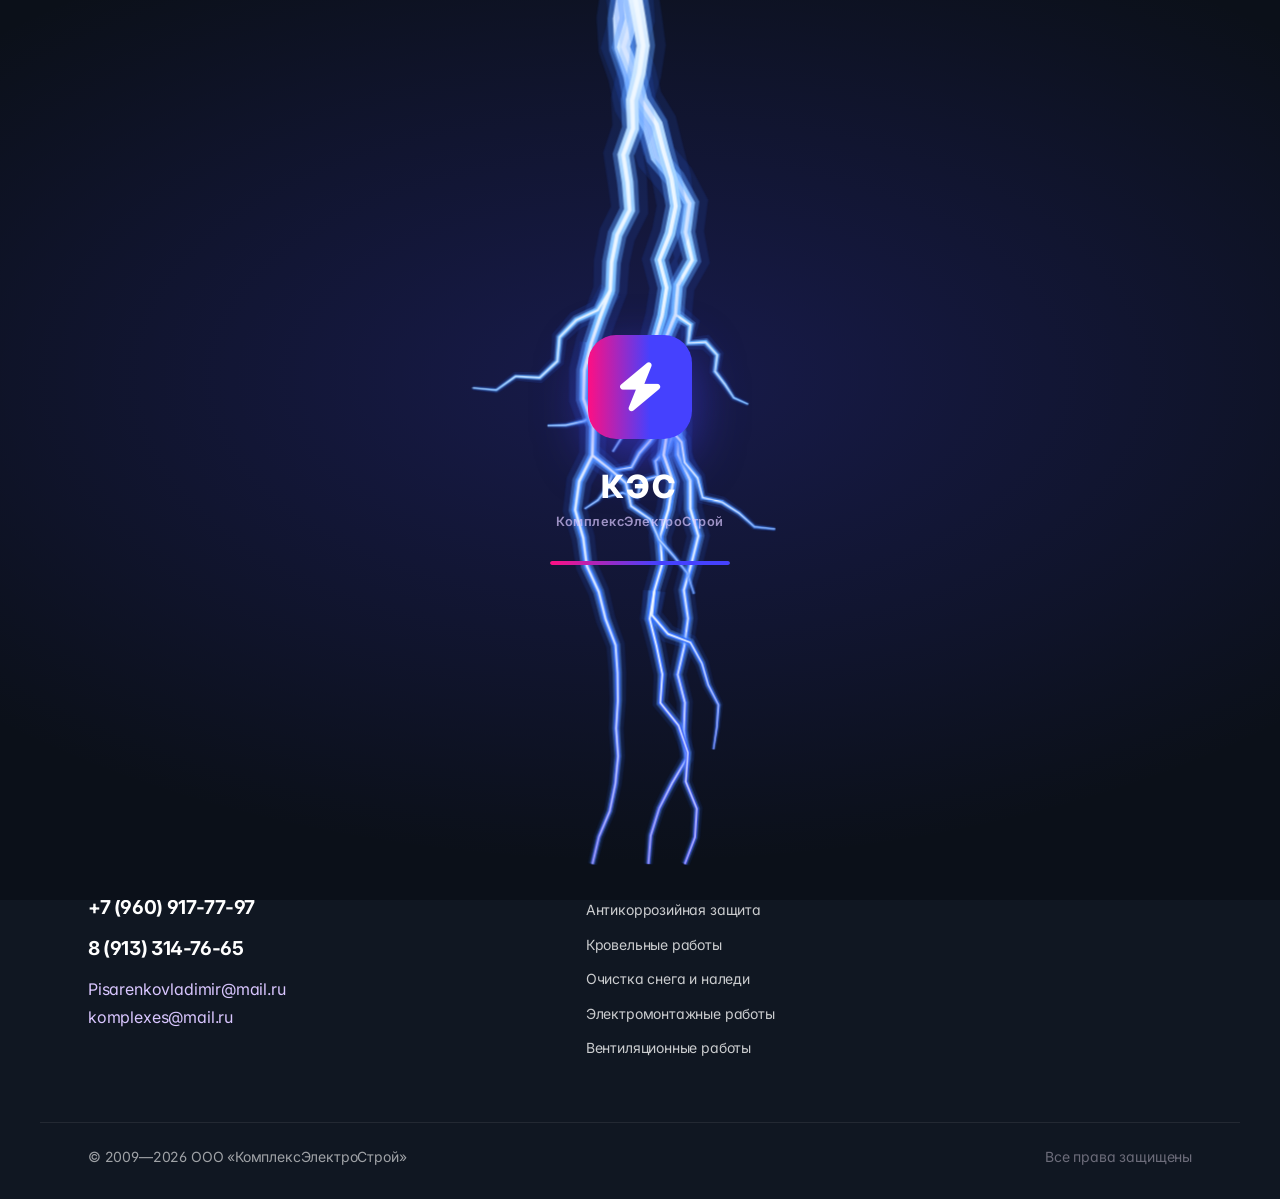
==== commit aebb80ce: "deploy 9d0a5ee" ====
--- a/uslugi/antikorroziya/index.html
+++ b/uslugi/antikorroziya/index.html
@@ -56,6 +56,6 @@
     <link rel="stylesheet" crossorigin href="/index.css">
   </head>
   <body>
-    <div id="root"><div class="app-shell"><header class="top-nav"><div class="container top-nav__inner"><a class="brand" aria-label="КЭС — на главную" href="/" data-discover="true"><span class="brand__mark" aria-hidden="true"><span class="brand__bolt">⚡</span></span><span class="brand__text"><span class="brand__name">КЭС</span><span class="brand__sub">КомплексЭлектроСтрой</span></span></a><nav class="top-nav__links" aria-label="Основная навигация"><a href="/#uslugi" class="top-nav__link">Услуги</a><a href="/#projects" class="top-nav__link">Проекты</a><a href="/#o-kompanii" class="top-nav__link">О компании</a><a href="/#kontakty" class="top-nav__link">Контакты</a><a href="/#rekvizity" class="top-nav__link">Реквизиты</a><div class="top-nav__call-mobile"><a href="tel:+79609177797" class="btn btn--iris btn--sm top-nav__call-mobile-item"><svg width="24" height="24" viewBox="0 0 24 24" fill="none" stroke="currentColor" stroke-width="1.8" stroke-linecap="round" stroke-linejoin="round" aria-hidden="true" focusable="false"><path d="M6.6 10.8a15.5 15.5 0 0 0 6.6 6.6l2.2-2.2c.3-.3.7-.4 1-.2 1.2.4 2.4.6 3.7.6.6 0 1 .4 1 1V20c0 .6-.4 1-1 1A17 17 0 0 1 3 4c0-.6.4-1 1-1h3.4c.6 0 1 .4 1 1 0 1.3.2 2.5.6 3.7.1.4 0 .8-.2 1l-2.2 2.1Z"></path></svg>+7 (960) 917-77-97</a><a href="tel:+79133147665" class="btn btn--iris btn--sm top-nav__call-mobile-item"><svg width="24" height="24" viewBox="0 0 24 24" fill="none" stroke="currentColor" stroke-width="1.8" stroke-linecap="round" stroke-linejoin="round" aria-hidden="true" focusable="false"><path d="M6.6 10.8a15.5 15.5 0 0 0 6.6 6.6l2.2-2.2c.3-.3.7-.4 1-.2 1.2.4 2.4.6 3.7.6.6 0 1 .4 1 1V20c0 .6-.4 1-1 1A17 17 0 0 1 3 4c0-.6.4-1 1-1h3.4c.6 0 1 .4 1 1 0 1.3.2 2.5.6 3.7.1.4 0 .8-.2 1l-2.2 2.1Z"></path></svg>8 (913) 314-76-65</a></div></nav><div class="top-nav__call"><button type="button" class="btn btn--iris btn--sm top-nav__cta" aria-haspopup="menu" aria-expanded="false"><svg width="24" height="24" viewBox="0 0 24 24" fill="none" stroke="currentColor" stroke-width="1.8" stroke-linecap="round" stroke-linejoin="round" aria-hidden="true" focusable="false"><path d="M6.6 10.8a15.5 15.5 0 0 0 6.6 6.6l2.2-2.2c.3-.3.7-.4 1-.2 1.2.4 2.4.6 3.7.6.6 0 1 .4 1 1V20c0 .6-.4 1-1 1A17 17 0 0 1 3 4c0-.6.4-1 1-1h3.4c.6 0 1 .4 1 1 0 1.3.2 2.5.6 3.7.1.4 0 .8-.2 1l-2.2 2.1Z"></path></svg>Позвонить</button><div class="top-nav__call-menu" role="menu"><a href="tel:+79609177797" class="top-nav__call-item" role="menuitem"><span class="top-nav__call-phone">+7 (960) 917-77-97</span></a><a href="tel:+79133147665" class="top-nav__call-item" role="menuitem"><span class="top-nav__call-phone">8 (913) 314-76-65</span></a></div></div><button type="button" class="top-nav__burger" aria-label="Открыть меню" aria-expanded="false"><svg width="24" height="24" viewBox="0 0 24 24" fill="none" stroke="currentColor" stroke-width="1.8" stroke-linecap="round" stroke-linejoin="round" aria-hidden="true" focusable="false"><path d="M4 7h16M4 12h16M4 17h16"></path></svg></button></div></header><main><script type="application/ld+json">{"@context":"https://schema.org","@type":"Service","name":"Антикоррозийная защита металлоконструкций","serviceType":"Антикоррозийная защита","description":"Выполняем антикоррозийную обработку металлоконструкций различного назначения, а также защиту технологических установок и агрегатов.","areaServed":"Россия","provider":{"@type":"LocalBusiness","name":"ООО «КомплексЭлектроСтрой»","telephone":"+7 (960) 917-77-97","email":"Pisarenkovladimir@mail.ru","address":"г. Кемерово, ул. Гагарина, д. 136, оф. 10"},"url":"https://kes42.ru/uslugi/antikorroziya"}</script><section class="section--midnight service-hero"><div class="svc-bd svc-bd--antikorroziya" aria-hidden="true"><div class="svc-bd__wash"></div><div class="svc-bd__stage"></div></div><div class="container service-hero__inner"><nav class="breadcrumbs" aria-label="Хлебные крошки"><a href="/" data-discover="true">Главная</a><span aria-hidden="true">/</span><a href="/#uslugi" data-discover="true">Услуги</a><span aria-hidden="true">/</span><span class="breadcrumbs__current">Антикоррозийная защита</span></nav><div class="service-hero__head"><span class="svc-ic svc-ic--shield service-hero__icon" aria-hidden="true"><i class="fa-solid fa-shield-halved svc-ic__glyph"></i><span class="svc-ic__fx"><span class="svc-ic__p" style="--i:0"></span></span></span><h1 class="anim-heading heading service-hero__title" aria-label="Антикоррозийная защита металлоконструкций"><span aria-hidden="true"><span class="word"><span class="char">А</span><span class="char">н</span><span class="char">т</span><span class="char">и</span><span class="char">к</span><span class="char">о</span><span class="char">р</span><span class="char">р</span><span class="char">о</span><span class="char">з</span><span class="char">и</span><span class="char">й</span><span class="char">н</span><span class="char">а</span><span class="char">я</span></span> <span class="word"><span class="char">з</span><span class="char">а</span><span class="char">щ</span><span class="char">и</span><span class="char">т</span><span class="char">а</span></span> <span class="word"><span class="char">м</span><span class="char">е</span><span class="char">т</span><span class="char">а</span><span class="char">л</span><span class="char">л</span><span class="char">о</span><span class="char">к</span><span class="char">о</span><span class="char">н</span><span class="char">с</span><span class="char">т</span><span class="char">р</span><span class="char">у</span><span class="char">к</span><span class="char">ц</span><span class="char">и</span><span class="char">й</span></span></span></h1></div><p class="service-hero__teaser section-lead" data-reveal="true" data-reveal-early="true" data-reveal-mobile-immediate="true">Защита конструкций и оборудования в агрессивных средах.</p><div class="service-hero__cta" data-reveal="true" data-reveal-delay="1" data-reveal-mobile-immediate="true"><a href="tel:+79609177797" class="btn btn--iris"><svg width="24" height="24" viewBox="0 0 24 24" fill="none" stroke="currentColor" stroke-width="1.8" stroke-linecap="round" stroke-linejoin="round" aria-hidden="true" focusable="false"><path d="M6.6 10.8a15.5 15.5 0 0 0 6.6 6.6l2.2-2.2c.3-.3.7-.4 1-.2 1.2.4 2.4.6 3.7.6.6 0 1 .4 1 1V20c0 .6-.4 1-1 1A17 17 0 0 1 3 4c0-.6.4-1 1-1h3.4c.6 0 1 .4 1 1 0 1.3.2 2.5.6 3.7.1.4 0 .8-.2 1l-2.2 2.1Z"></path></svg>+7 (960) 917-77-97</a><a class="btn btn--ghost" href="/" data-discover="true">Все услуги</a></div></div></section><section class="section section--lavender"><div class="container"><div class="service-body"><div class="service-body__intro"><p class="service-body__p" data-reveal="true" data-reveal-delay="1">Выполняем антикоррозийную обработку металлоконструкций различного назначения, а также защиту технологических установок и агрегатов.</p><p class="service-body__p" data-reveal="true" data-reveal-delay="2">Защищаем оборудование предприятий нефтепереработки, металлургии, машиностроения и химической отрасли, работающее в опасных и высокоагрессивных средах.</p><p class="service-body__p" data-reveal="true" data-reveal-delay="3">Работы выполняем качественно и в установленные заказчиком сроки, в том числе на высоте — методами промышленного альпинизма.</p></div><aside class="service-body__aside" data-reveal="true" data-reveal-early="true"><h2 class="subheading service-body__aside-title">Что входит</h2><ul class="service-bullets"><li><svg class="service-bullets__icon" width="24" height="24" viewBox="0 0 24 24" fill="none" stroke="currentColor" stroke-width="1.8" stroke-linecap="round" stroke-linejoin="round" aria-hidden="true" focusable="false"><path d="m5 12.5 4.2 4.3L19 7"></path></svg>Антикоррозийная обработка металлоконструкций</li><li><svg class="service-bullets__icon" width="24" height="24" viewBox="0 0 24 24" fill="none" stroke="currentColor" stroke-width="1.8" stroke-linecap="round" stroke-linejoin="round" aria-hidden="true" focusable="false"><path d="m5 12.5 4.2 4.3L19 7"></path></svg>Защита технологических установок и агрегатов</li><li><svg class="service-bullets__icon" width="24" height="24" viewBox="0 0 24 24" fill="none" stroke="currentColor" stroke-width="1.8" stroke-linecap="round" stroke-linejoin="round" aria-hidden="true" focusable="false"><path d="m5 12.5 4.2 4.3L19 7"></path></svg>Объекты нефтепереработки, металлургии, машиностроения, химии</li><li><svg class="service-bullets__icon" width="24" height="24" viewBox="0 0 24 24" fill="none" stroke="currentColor" stroke-width="1.8" stroke-linecap="round" stroke-linejoin="round" aria-hidden="true" focusable="false"><path d="m5 12.5 4.2 4.3L19 7"></path></svg>Работа в опасных и высокоагрессивных средах</li><li><svg class="service-bullets__icon" width="24" height="24" viewBox="0 0 24 24" fill="none" stroke="currentColor" stroke-width="1.8" stroke-linecap="round" stroke-linejoin="round" aria-hidden="true" focusable="false"><path d="m5 12.5 4.2 4.3L19 7"></path></svg>Высотные работы методом промышленного альпинизма</li></ul><a href="tel:+79609177797" class="btn btn--iris service-body__cta"><svg width="24" height="24" viewBox="0 0 24 24" fill="none" stroke="currentColor" stroke-width="1.8" stroke-linecap="round" stroke-linejoin="round" aria-hidden="true" focusable="false"><path d="M6.6 10.8a15.5 15.5 0 0 0 6.6 6.6l2.2-2.2c.3-.3.7-.4 1-.2 1.2.4 2.4.6 3.7.6.6 0 1 .4 1 1V20c0 .6-.4 1-1 1A17 17 0 0 1 3 4c0-.6.4-1 1-1h3.4c.6 0 1 .4 1 1 0 1.3.2 2.5.6 3.7.1.4 0 .8-.2 1l-2.2 2.1Z"></path></svg>Заказать услугу</a></aside></div></div></section><section class="section section--midnight"><div class="container"><div class="section-header section-header--left"><span class="section-eyebrow" data-reveal="true" data-reveal-early="true">Работы</span><h2 class="anim-heading heading section-header__title" aria-label="Примеры наших работ"><span aria-hidden="true"><span class="word"><span class="char">П</span><span class="char">р</span><span class="char">и</span><span class="char">м</span><span class="char">е</span><span class="char">р</span><span class="char">ы</span></span> <span class="word"><span class="char">н</span><span class="char">а</span><span class="char">ш</span><span class="char">и</span><span class="char">х</span></span> <span class="word"><span class="char">р</span><span class="char">а</span><span class="char">б</span><span class="char">о</span><span class="char">т</span></span></span></h2></div><div class="service-gallery"><figure class="service-gallery__item" data-reveal="true" data-reveal-delay="1"><img src="/works/antikorroziya/01.jpg" alt="Мельница после окраски" loading="lazy" decoding="async"/></figure><figure class="service-gallery__item" data-reveal="true" data-reveal-delay="2"><img src="/works/antikorroziya/02.jpg" alt="Силовой трансформатор после окраски" loading="lazy" decoding="async"/></figure><figure class="service-gallery__item" data-reveal="true" data-reveal-delay="3"><img src="/works/antikorroziya/03.jpg" alt="Окрашенные резервуары" loading="lazy" decoding="async"/></figure><figure class="service-gallery__item" data-reveal="true" data-reveal-delay="4"><img src="/works/antikorroziya/04.jpg" alt="Бункер дробильного комплекса" loading="lazy" decoding="async"/></figure><figure class="service-gallery__item" data-reveal="true" data-reveal-delay="1"><img src="/works/antikorroziya/05.jpg" alt="Турбоагрегат в машинном зале" loading="lazy" decoding="async"/></figure><figure class="service-gallery__item" data-reveal="true" data-reveal-delay="2"><img src="/works/antikorroziya/06.jpg" alt="Резервуарный парк" loading="lazy" decoding="async"/></figure><figure class="service-gallery__item" data-reveal="true" data-reveal-delay="3"><img src="/works/antikorroziya/07.jpg" alt="Окрашенный металлокаркас" loading="lazy" decoding="async"/></figure><figure class="service-gallery__item" data-reveal="true" data-reveal-delay="4"><img src="/works/antikorroziya/08.jpg" alt="Узел трубопровода с задвижками" loading="lazy" decoding="async"/></figure><figure class="service-gallery__item" data-reveal="true" data-reveal-delay="1"><img src="/works/antikorroziya/09.jpg" alt="Окрашенная трасса на опорах" loading="lazy" decoding="async"/></figure></div></div></section><section class="section section--lavender"><div class="container"><div class="section-header section-header--left"><span class="section-eyebrow" data-reveal="true" data-reveal-early="true">Ещё направления</span><h2 class="anim-heading heading section-header__title" aria-label="Другие услуги КЭС"><span aria-hidden="true"><span class="word"><span class="char">Д</span><span class="char">р</span><span class="char">у</span><span class="char">г</span><span class="char">и</span><span class="char">е</span></span> <span class="word"><span class="char">у</span><span class="char">с</span><span class="char">л</span><span class="char">у</span><span class="char">г</span><span class="char">и</span></span> <span class="word"><span class="char">К</span><span class="char">Э</span><span class="char">С</span></span></span></h2></div><div class="other-services"><a class="other-service" href="/uslugi/ognezashchita" data-discover="true"><span class="svc-ic svc-ic--fire other-service__glyph" aria-hidden="true"><i class="fa-solid fa-fire svc-ic__glyph"></i><span class="svc-ic__fx"><span class="svc-ic__p" style="--i:0"></span><span class="svc-ic__p" style="--i:1"></span><span class="svc-ic__p" style="--i:2"></span><span class="svc-ic__p" style="--i:3"></span><span class="svc-ic__p" style="--i:4"></span></span></span><span class="other-service__title">Огнезащита</span><svg class="other-service__arrow" width="24" height="24" viewBox="0 0 24 24" fill="none" stroke="currentColor" stroke-width="1.8" stroke-linecap="round" stroke-linejoin="round" aria-hidden="true" focusable="false"><path d="M5 12h14m-6-6 6 6-6 6"></path></svg></a><a class="other-service" href="/uslugi/promalp" data-discover="true"><span class="svc-ic svc-ic--climb other-service__glyph" aria-hidden="true"><i class="fa-solid fa-person-hiking svc-ic__glyph"></i><span class="svc-ic__fx"><span class="svc-ic__p" style="--i:0"></span><span class="svc-ic__p" style="--i:1"></span><span class="svc-ic__p" style="--i:2"></span></span></span><span class="other-service__title">Промышленный альпинизм</span><svg class="other-service__arrow" width="24" height="24" viewBox="0 0 24 24" fill="none" stroke="currentColor" stroke-width="1.8" stroke-linecap="round" stroke-linejoin="round" aria-hidden="true" focusable="false"><path d="M5 12h14m-6-6 6 6-6 6"></path></svg></a><a class="other-service" href="/uslugi/krovelnye-raboty" data-discover="true"><span class="svc-ic svc-ic--roof other-service__glyph" aria-hidden="true"><i class="fa-solid fa-house-chimney svc-ic__glyph"></i><span class="svc-ic__fx"><span class="svc-ic__p" style="--i:0"></span><span class="svc-ic__p" style="--i:1"></span><span class="svc-ic__p" style="--i:2"></span><span class="svc-ic__p" style="--i:3"></span><span class="svc-ic__p" style="--i:4"></span><span class="svc-ic__p" style="--i:5"></span></span></span><span class="other-service__title">Кровельные работы</span><svg class="other-service__arrow" width="24" height="24" viewBox="0 0 24 24" fill="none" stroke="currentColor" stroke-width="1.8" stroke-linecap="round" stroke-linejoin="round" aria-hidden="true" focusable="false"><path d="M5 12h14m-6-6 6 6-6 6"></path></svg></a><a class="other-service" href="/uslugi/chistka-snega" data-discover="true"><span class="svc-ic svc-ic--snow other-service__glyph" aria-hidden="true"><i class="fa-solid fa-snowflake svc-ic__glyph"></i><span class="svc-ic__fx"><span class="svc-ic__p" style="--i:0"></span><span class="svc-ic__p" style="--i:1"></span><span class="svc-ic__p" style="--i:2"></span><span class="svc-ic__p" style="--i:3"></span><span class="svc-ic__p" style="--i:4"></span><span class="svc-ic__p" style="--i:5"></span></span></span><span class="other-service__title">Очистка снега и наледи</span><svg class="other-service__arrow" width="24" height="24" viewBox="0 0 24 24" fill="none" stroke="currentColor" stroke-width="1.8" stroke-linecap="round" stroke-linejoin="round" aria-hidden="true" focusable="false"><path d="M5 12h14m-6-6 6 6-6 6"></path></svg></a><a class="other-service" href="/uslugi/elektromontazh" data-discover="true"><span class="svc-ic svc-ic--bolt other-service__glyph" aria-hidden="true"><i class="fa-solid fa-bolt svc-ic__glyph"></i><span class="svc-ic__fx"><span class="svc-ic__p" style="--i:0"></span><span class="svc-ic__p" style="--i:1"></span><span class="svc-ic__p" style="--i:2"></span><span class="svc-ic__p" style="--i:3"></span><span class="svc-ic__p" style="--i:4"></span><span class="svc-ic__p" style="--i:5"></span></span></span><span class="other-service__title">Электромонтажные работы</span><svg class="other-service__arrow" width="24" height="24" viewBox="0 0 24 24" fill="none" stroke="currentColor" stroke-width="1.8" stroke-linecap="round" stroke-linejoin="round" aria-hidden="true" focusable="false"><path d="M5 12h14m-6-6 6 6-6 6"></path></svg></a><a class="other-service" href="/uslugi/videonablyudenie" data-discover="true"><span class="svc-ic svc-ic--rec other-service__glyph" aria-hidden="true"><i class="fa-solid fa-video svc-ic__glyph"></i><span class="svc-ic__fx"><span class="svc-ic__p" style="--i:0"></span></span></span><span class="other-service__title">Видеонаблюдение</span><svg class="other-service__arrow" width="24" height="24" viewBox="0 0 24 24" fill="none" stroke="currentColor" stroke-width="1.8" stroke-linecap="round" stroke-linejoin="round" aria-hidden="true" focusable="false"><path d="M5 12h14m-6-6 6 6-6 6"></path></svg></a><a class="other-service" href="/uslugi/ventilyaciya" data-discover="true"><span class="svc-ic svc-ic--wind other-service__glyph" aria-hidden="true"><i class="fa-solid fa-wind svc-ic__glyph"></i><span class="svc-ic__fx"><span class="svc-ic__p" style="--i:0"></span><span class="svc-ic__p" style="--i:1"></span><span class="svc-ic__p" style="--i:2"></span><span class="svc-ic__p" style="--i:3"></span><span class="svc-ic__p" style="--i:4"></span></span></span><span class="other-service__title">Вентиляционные работы</span><svg class="other-service__arrow" width="24" height="24" viewBox="0 0 24 24" fill="none" stroke="currentColor" stroke-width="1.8" stroke-linecap="round" stroke-linejoin="round" aria-hidden="true" focusable="false"><path d="M5 12h14m-6-6 6 6-6 6"></path></svg></a></div></div></section></main><footer class="footer"><div class="container footer__inner"><div class="footer__brand"><span class="footer__name">ООО «КомплексЭлектроСтрой»</span><p class="footer__tagline">Инженерные системы и электромонтаж по всей России</p><div class="footer__contacts"><a href="tel:+79609177797" class="footer__phone">+7 (960) 917-77-97</a><a href="tel:+79133147665" class="footer__phone">8 (913) 314-76-65</a></div><div class="footer__emails"><a href="mailto:Pisarenkovladimir@mail.ru" class="footer__email">Pisarenkovladimir@mail.ru</a><a href="mailto:komplexes@mail.ru" class="footer__email">komplexes@mail.ru</a></div></div><nav class="footer__col" aria-label="Услуги"><span class="footer__col-title">Услуги</span><ul><li><a class="footer__link" href="/uslugi/ognezashchita" data-discover="true">Огнезащита</a></li><li><a class="footer__link" href="/uslugi/promalp" data-discover="true">Промышленный альпинизм</a></li><li><a class="footer__link" href="/uslugi/antikorroziya" data-discover="true">Антикоррозийная защита</a></li><li><a class="footer__link" href="/uslugi/krovelnye-raboty" data-discover="true">Кровельные работы</a></li><li><a class="footer__link" href="/uslugi/chistka-snega" data-discover="true">Очистка снега и наледи</a></li><li><a class="footer__link" href="/uslugi/elektromontazh" data-discover="true">Электромонтажные работы</a></li><li><a class="footer__link" href="/uslugi/videonablyudenie" data-discover="true">Видеонаблюдение</a></li><li><a class="footer__link" href="/uslugi/ventilyaciya" data-discover="true">Вентиляционные работы</a></li></ul></nav><div class="footer__col"><span class="footer__col-title">Контакты</span><address class="footer__address">г. Кемерово, ул. Гагарина, д. 136, оф. 10<br/>Пн–Пт 9:00–18:00</address></div></div><div class="container footer__bottom"><span>© <!-- -->2009<!-- -->—<!-- -->2026<!-- --> <!-- -->ООО «КомплексЭлектроСтрой»</span><span class="footer__muted">Все права защищены</span></div></footer><div class="floating-contact"><div class="floating-contact__menu" role="menu"><a href="tel:+79609177797" class="floating-contact__item" role="menuitem"><span class="floating-contact__item-phone">+7 (960) 917-77-97</span></a><a href="tel:+79133147665" class="floating-contact__item" role="menuitem"><span class="floating-contact__item-phone">8 (913) 314-76-65</span></a></div><button type="button" class="floating-contact__btn" aria-haspopup="menu" aria-expanded="false" aria-label="Позвонить"><svg class="floating-contact__icon" width="24" height="24" viewBox="0 0 24 24" fill="none" stroke="currentColor" stroke-width="1.8" stroke-linecap="round" stroke-linejoin="round" aria-hidden="true" focusable="false"><path d="M6.6 10.8a15.5 15.5 0 0 0 6.6 6.6l2.2-2.2c.3-.3.7-.4 1-.2 1.2.4 2.4.6 3.7.6.6 0 1 .4 1 1V20c0 .6-.4 1-1 1A17 17 0 0 1 3 4c0-.6.4-1 1-1h3.4c.6 0 1 .4 1 1 0 1.3.2 2.5.6 3.7.1.4 0 .8-.2 1l-2.2 2.1Z"></path></svg><span class="floating-contact__label">Позвонить</span></button></div></div></div>
+    <div id="root"><div class="app-shell"><header class="top-nav"><div class="container top-nav__inner"><a class="brand" aria-label="КЭС — на главную" href="/" data-discover="true"><span class="brand__mark" aria-hidden="true"><span class="brand__bolt">⚡</span></span><span class="brand__text"><span class="brand__name">КЭС</span><span class="brand__sub">КомплексЭлектроСтрой</span></span></a><nav class="top-nav__links" aria-label="Основная навигация"><a href="/#uslugi" class="top-nav__link">Услуги</a><a href="/#projects" class="top-nav__link">Проекты</a><a href="/#o-kompanii" class="top-nav__link">О компании</a><a href="/#kontakty" class="top-nav__link">Контакты</a><a href="/#rekvizity" class="top-nav__link">Реквизиты</a><div class="top-nav__call-mobile"><a href="tel:+79609177797" class="btn btn--iris btn--sm top-nav__call-mobile-item"><svg width="24" height="24" viewBox="0 0 24 24" fill="none" stroke="currentColor" stroke-width="1.8" stroke-linecap="round" stroke-linejoin="round" aria-hidden="true" focusable="false"><path d="M6.6 10.8a15.5 15.5 0 0 0 6.6 6.6l2.2-2.2c.3-.3.7-.4 1-.2 1.2.4 2.4.6 3.7.6.6 0 1 .4 1 1V20c0 .6-.4 1-1 1A17 17 0 0 1 3 4c0-.6.4-1 1-1h3.4c.6 0 1 .4 1 1 0 1.3.2 2.5.6 3.7.1.4 0 .8-.2 1l-2.2 2.1Z"></path></svg>+7 (960) 917-77-97</a><a href="tel:+79133147665" class="btn btn--iris btn--sm top-nav__call-mobile-item"><svg width="24" height="24" viewBox="0 0 24 24" fill="none" stroke="currentColor" stroke-width="1.8" stroke-linecap="round" stroke-linejoin="round" aria-hidden="true" focusable="false"><path d="M6.6 10.8a15.5 15.5 0 0 0 6.6 6.6l2.2-2.2c.3-.3.7-.4 1-.2 1.2.4 2.4.6 3.7.6.6 0 1 .4 1 1V20c0 .6-.4 1-1 1A17 17 0 0 1 3 4c0-.6.4-1 1-1h3.4c.6 0 1 .4 1 1 0 1.3.2 2.5.6 3.7.1.4 0 .8-.2 1l-2.2 2.1Z"></path></svg>8 (913) 314-76-65</a></div></nav><div class="top-nav__call"><button type="button" class="btn btn--iris btn--sm top-nav__cta" aria-haspopup="menu" aria-expanded="false"><svg width="24" height="24" viewBox="0 0 24 24" fill="none" stroke="currentColor" stroke-width="1.8" stroke-linecap="round" stroke-linejoin="round" aria-hidden="true" focusable="false"><path d="M6.6 10.8a15.5 15.5 0 0 0 6.6 6.6l2.2-2.2c.3-.3.7-.4 1-.2 1.2.4 2.4.6 3.7.6.6 0 1 .4 1 1V20c0 .6-.4 1-1 1A17 17 0 0 1 3 4c0-.6.4-1 1-1h3.4c.6 0 1 .4 1 1 0 1.3.2 2.5.6 3.7.1.4 0 .8-.2 1l-2.2 2.1Z"></path></svg>Позвонить</button><div class="top-nav__call-menu" role="menu"><a href="tel:+79609177797" class="top-nav__call-item" role="menuitem"><span class="top-nav__call-phone">+7 (960) 917-77-97</span></a><a href="tel:+79133147665" class="top-nav__call-item" role="menuitem"><span class="top-nav__call-phone">8 (913) 314-76-65</span></a></div></div><button type="button" class="top-nav__burger" aria-label="Открыть меню" aria-expanded="false"><svg width="24" height="24" viewBox="0 0 24 24" fill="none" stroke="currentColor" stroke-width="1.8" stroke-linecap="round" stroke-linejoin="round" aria-hidden="true" focusable="false"><path d="M4 7h16M4 12h16M4 17h16"></path></svg></button></div></header><main><script type="application/ld+json">{"@context":"https://schema.org","@type":"Service","name":"Антикоррозийная защита металлоконструкций","serviceType":"Антикоррозийная защита","description":"Выполняем антикоррозийную обработку металлоконструкций различного назначения, а также защиту технологических установок и агрегатов.","areaServed":"Россия","provider":{"@type":"LocalBusiness","name":"ООО «КомплексЭлектроСтрой»","telephone":"+7 (960) 917-77-97","email":"Pisarenkovladimir@mail.ru","address":"г. Кемерово, ул. Гагарина, д. 136, оф. 10"},"url":"https://kes42.ru/uslugi/antikorroziya"}</script><section class="section--midnight service-hero"><div class="svc-bd svc-bd--antikorroziya" aria-hidden="true"><div class="svc-bd__wash"></div><div class="svc-bd__stage"></div></div><div class="container service-hero__inner"><nav class="breadcrumbs" aria-label="Хлебные крошки"><a href="/" data-discover="true">Главная</a><span aria-hidden="true">/</span><a href="/#uslugi" data-discover="true">Услуги</a><span aria-hidden="true">/</span><span class="breadcrumbs__current">Антикоррозийная защита</span></nav><div class="service-hero__head"><span class="svc-ic svc-ic--shield service-hero__icon" aria-hidden="true"><i class="fa-solid fa-shield-halved svc-ic__glyph"></i><span class="svc-ic__fx"><span class="svc-ic__p" style="--i:0"></span></span></span><h1 class="anim-heading heading service-hero__title" aria-label="Антикоррозийная защита металлоконструкций"><span aria-hidden="true"><span class="word"><span class="char">А</span><span class="char">н</span><span class="char">т</span><span class="char">и</span><span class="char">к</span><span class="char">о</span><span class="char">р</span><span class="char">р</span><span class="char">о</span><span class="char">з</span><span class="char">и</span><span class="char">й</span><span class="char">н</span><span class="char">а</span><span class="char">я</span></span> <span class="word"><span class="char">з</span><span class="char">а</span><span class="char">щ</span><span class="char">и</span><span class="char">т</span><span class="char">а</span></span> <span class="word"><span class="char">м</span><span class="char">е</span><span class="char">т</span><span class="char">а</span><span class="char">л</span><span class="char">л</span><span class="char">о</span><span class="char">к</span><span class="char">о</span><span class="char">н</span><span class="char">с</span><span class="char">т</span><span class="char">р</span><span class="char">у</span><span class="char">к</span><span class="char">ц</span><span class="char">и</span><span class="char">й</span></span></span></h1></div><p class="service-hero__teaser section-lead" data-reveal="true" data-reveal-early="true" data-reveal-mobile-immediate="true">Защита конструкций и оборудования в агрессивных средах.</p><div class="service-hero__cta" data-reveal="true" data-reveal-delay="1" data-reveal-mobile-immediate="true"><a href="tel:+79609177797" class="btn btn--iris"><svg width="24" height="24" viewBox="0 0 24 24" fill="none" stroke="currentColor" stroke-width="1.8" stroke-linecap="round" stroke-linejoin="round" aria-hidden="true" focusable="false"><path d="M6.6 10.8a15.5 15.5 0 0 0 6.6 6.6l2.2-2.2c.3-.3.7-.4 1-.2 1.2.4 2.4.6 3.7.6.6 0 1 .4 1 1V20c0 .6-.4 1-1 1A17 17 0 0 1 3 4c0-.6.4-1 1-1h3.4c.6 0 1 .4 1 1 0 1.3.2 2.5.6 3.7.1.4 0 .8-.2 1l-2.2 2.1Z"></path></svg>+7 (960) 917-77-97</a><a class="btn btn--ghost" href="/" data-discover="true">Все услуги</a></div></div></section><section class="section section--lavender"><div class="container service-body"><div class="service-body__intro"><p class="service-body__p" data-reveal="true" data-reveal-delay="1">Выполняем антикоррозийную обработку металлоконструкций различного назначения, а также защиту технологических установок и агрегатов.</p><p class="service-body__p" data-reveal="true" data-reveal-delay="2">Защищаем оборудование предприятий нефтепереработки, металлургии, машиностроения и химической отрасли, работающее в опасных и высокоагрессивных средах.</p><p class="service-body__p" data-reveal="true" data-reveal-delay="3">Работы выполняем качественно и в установленные заказчиком сроки, в том числе на высоте — методами промышленного альпинизма.</p></div><aside class="service-body__aside" data-reveal="true" data-reveal-early="true"><h2 class="subheading service-body__aside-title">Что входит</h2><ul class="service-bullets"><li><svg class="service-bullets__icon" width="24" height="24" viewBox="0 0 24 24" fill="none" stroke="currentColor" stroke-width="1.8" stroke-linecap="round" stroke-linejoin="round" aria-hidden="true" focusable="false"><path d="m5 12.5 4.2 4.3L19 7"></path></svg>Антикоррозийная обработка металлоконструкций</li><li><svg class="service-bullets__icon" width="24" height="24" viewBox="0 0 24 24" fill="none" stroke="currentColor" stroke-width="1.8" stroke-linecap="round" stroke-linejoin="round" aria-hidden="true" focusable="false"><path d="m5 12.5 4.2 4.3L19 7"></path></svg>Защита технологических установок и агрегатов</li><li><svg class="service-bullets__icon" width="24" height="24" viewBox="0 0 24 24" fill="none" stroke="currentColor" stroke-width="1.8" stroke-linecap="round" stroke-linejoin="round" aria-hidden="true" focusable="false"><path d="m5 12.5 4.2 4.3L19 7"></path></svg>Объекты нефтепереработки, металлургии, машиностроения, химии</li><li><svg class="service-bullets__icon" width="24" height="24" viewBox="0 0 24 24" fill="none" stroke="currentColor" stroke-width="1.8" stroke-linecap="round" stroke-linejoin="round" aria-hidden="true" focusable="false"><path d="m5 12.5 4.2 4.3L19 7"></path></svg>Работа в опасных и высокоагрессивных средах</li><li><svg class="service-bullets__icon" width="24" height="24" viewBox="0 0 24 24" fill="none" stroke="currentColor" stroke-width="1.8" stroke-linecap="round" stroke-linejoin="round" aria-hidden="true" focusable="false"><path d="m5 12.5 4.2 4.3L19 7"></path></svg>Высотные работы методом промышленного альпинизма</li></ul><a href="tel:+79609177797" class="btn btn--iris service-body__cta"><svg width="24" height="24" viewBox="0 0 24 24" fill="none" stroke="currentColor" stroke-width="1.8" stroke-linecap="round" stroke-linejoin="round" aria-hidden="true" focusable="false"><path d="M6.6 10.8a15.5 15.5 0 0 0 6.6 6.6l2.2-2.2c.3-.3.7-.4 1-.2 1.2.4 2.4.6 3.7.6.6 0 1 .4 1 1V20c0 .6-.4 1-1 1A17 17 0 0 1 3 4c0-.6.4-1 1-1h3.4c.6 0 1 .4 1 1 0 1.3.2 2.5.6 3.7.1.4 0 .8-.2 1l-2.2 2.1Z"></path></svg>Заказать услугу</a></aside></div></section><section class="section section--midnight"><div class="container"><div class="section-header section-header--left"><span class="section-eyebrow" data-reveal="true" data-reveal-early="true">Работы</span><h2 class="anim-heading heading section-header__title" aria-label="Примеры наших работ"><span aria-hidden="true"><span class="word"><span class="char">П</span><span class="char">р</span><span class="char">и</span><span class="char">м</span><span class="char">е</span><span class="char">р</span><span class="char">ы</span></span> <span class="word"><span class="char">н</span><span class="char">а</span><span class="char">ш</span><span class="char">и</span><span class="char">х</span></span> <span class="word"><span class="char">р</span><span class="char">а</span><span class="char">б</span><span class="char">о</span><span class="char">т</span></span></span></h2></div><div class="service-gallery"><figure class="service-gallery__item" data-reveal="true" data-reveal-delay="1"><img src="/works/antikorroziya/01.jpg" alt="Мельница после окраски" loading="lazy" decoding="async"/></figure><figure class="service-gallery__item" data-reveal="true" data-reveal-delay="2"><img src="/works/antikorroziya/02.jpg" alt="Силовой трансформатор после окраски" loading="lazy" decoding="async"/></figure><figure class="service-gallery__item" data-reveal="true" data-reveal-delay="3"><img src="/works/antikorroziya/03.jpg" alt="Окрашенные резервуары" loading="lazy" decoding="async"/></figure><figure class="service-gallery__item" data-reveal="true" data-reveal-delay="4"><img src="/works/antikorroziya/04.jpg" alt="Бункер дробильного комплекса" loading="lazy" decoding="async"/></figure><figure class="service-gallery__item" data-reveal="true" data-reveal-delay="1"><img src="/works/antikorroziya/05.jpg" alt="Турбоагрегат в машинном зале" loading="lazy" decoding="async"/></figure><figure class="service-gallery__item" data-reveal="true" data-reveal-delay="2"><img src="/works/antikorroziya/06.jpg" alt="Резервуарный парк" loading="lazy" decoding="async"/></figure><figure class="service-gallery__item" data-reveal="true" data-reveal-delay="3"><img src="/works/antikorroziya/07.jpg" alt="Окрашенный металлокаркас" loading="lazy" decoding="async"/></figure><figure class="service-gallery__item" data-reveal="true" data-reveal-delay="4"><img src="/works/antikorroziya/08.jpg" alt="Узел трубопровода с задвижками" loading="lazy" decoding="async"/></figure><figure class="service-gallery__item" data-reveal="true" data-reveal-delay="1"><img src="/works/antikorroziya/09.jpg" alt="Окрашенная трасса на опорах" loading="lazy" decoding="async"/></figure></div></div></section><section class="section section--lavender"><div class="container"><div class="section-header section-header--left"><span class="section-eyebrow" data-reveal="true" data-reveal-early="true">Ещё направления</span><h2 class="anim-heading heading section-header__title" aria-label="Другие услуги КЭС"><span aria-hidden="true"><span class="word"><span class="char">Д</span><span class="char">р</span><span class="char">у</span><span class="char">г</span><span class="char">и</span><span class="char">е</span></span> <span class="word"><span class="char">у</span><span class="char">с</span><span class="char">л</span><span class="char">у</span><span class="char">г</span><span class="char">и</span></span> <span class="word"><span class="char">К</span><span class="char">Э</span><span class="char">С</span></span></span></h2></div><div class="other-services"><a class="other-service" href="/uslugi/ognezashchita" data-discover="true"><span class="svc-ic svc-ic--fire other-service__glyph" aria-hidden="true"><i class="fa-solid fa-fire svc-ic__glyph"></i><span class="svc-ic__fx"><span class="svc-ic__p" style="--i:0"></span><span class="svc-ic__p" style="--i:1"></span><span class="svc-ic__p" style="--i:2"></span><span class="svc-ic__p" style="--i:3"></span><span class="svc-ic__p" style="--i:4"></span></span></span><span class="other-service__title">Огнезащита</span><svg class="other-service__arrow" width="24" height="24" viewBox="0 0 24 24" fill="none" stroke="currentColor" stroke-width="1.8" stroke-linecap="round" stroke-linejoin="round" aria-hidden="true" focusable="false"><path d="M5 12h14m-6-6 6 6-6 6"></path></svg></a><a class="other-service" href="/uslugi/promalp" data-discover="true"><span class="svc-ic svc-ic--climb other-service__glyph" aria-hidden="true"><i class="fa-solid fa-person-hiking svc-ic__glyph"></i><span class="svc-ic__fx"><span class="svc-ic__p" style="--i:0"></span><span class="svc-ic__p" style="--i:1"></span><span class="svc-ic__p" style="--i:2"></span></span></span><span class="other-service__title">Промышленный альпинизм</span><svg class="other-service__arrow" width="24" height="24" viewBox="0 0 24 24" fill="none" stroke="currentColor" stroke-width="1.8" stroke-linecap="round" stroke-linejoin="round" aria-hidden="true" focusable="false"><path d="M5 12h14m-6-6 6 6-6 6"></path></svg></a><a class="other-service" href="/uslugi/krovelnye-raboty" data-discover="true"><span class="svc-ic svc-ic--roof other-service__glyph" aria-hidden="true"><i class="fa-solid fa-house-chimney svc-ic__glyph"></i><span class="svc-ic__fx"><span class="svc-ic__p" style="--i:0"></span><span class="svc-ic__p" style="--i:1"></span><span class="svc-ic__p" style="--i:2"></span><span class="svc-ic__p" style="--i:3"></span><span class="svc-ic__p" style="--i:4"></span><span class="svc-ic__p" style="--i:5"></span></span></span><span class="other-service__title">Кровельные работы</span><svg class="other-service__arrow" width="24" height="24" viewBox="0 0 24 24" fill="none" stroke="currentColor" stroke-width="1.8" stroke-linecap="round" stroke-linejoin="round" aria-hidden="true" focusable="false"><path d="M5 12h14m-6-6 6 6-6 6"></path></svg></a><a class="other-service" href="/uslugi/chistka-snega" data-discover="true"><span class="svc-ic svc-ic--snow other-service__glyph" aria-hidden="true"><i class="fa-solid fa-snowflake svc-ic__glyph"></i><span class="svc-ic__fx"><span class="svc-ic__p" style="--i:0"></span><span class="svc-ic__p" style="--i:1"></span><span class="svc-ic__p" style="--i:2"></span><span class="svc-ic__p" style="--i:3"></span><span class="svc-ic__p" style="--i:4"></span><span class="svc-ic__p" style="--i:5"></span></span></span><span class="other-service__title">Очистка снега и наледи</span><svg class="other-service__arrow" width="24" height="24" viewBox="0 0 24 24" fill="none" stroke="currentColor" stroke-width="1.8" stroke-linecap="round" stroke-linejoin="round" aria-hidden="true" focusable="false"><path d="M5 12h14m-6-6 6 6-6 6"></path></svg></a><a class="other-service" href="/uslugi/elektromontazh" data-discover="true"><span class="svc-ic svc-ic--bolt other-service__glyph" aria-hidden="true"><i class="fa-solid fa-bolt svc-ic__glyph"></i><span class="svc-ic__fx"><span class="svc-ic__p" style="--i:0"></span><span class="svc-ic__p" style="--i:1"></span><span class="svc-ic__p" style="--i:2"></span><span class="svc-ic__p" style="--i:3"></span><span class="svc-ic__p" style="--i:4"></span><span class="svc-ic__p" style="--i:5"></span></span></span><span class="other-service__title">Электромонтажные работы</span><svg class="other-service__arrow" width="24" height="24" viewBox="0 0 24 24" fill="none" stroke="currentColor" stroke-width="1.8" stroke-linecap="round" stroke-linejoin="round" aria-hidden="true" focusable="false"><path d="M5 12h14m-6-6 6 6-6 6"></path></svg></a><a class="other-service" href="/uslugi/ventilyaciya" data-discover="true"><span class="svc-ic svc-ic--wind other-service__glyph" aria-hidden="true"><i class="fa-solid fa-wind svc-ic__glyph"></i><span class="svc-ic__fx"><span class="svc-ic__p" style="--i:0"></span><span class="svc-ic__p" style="--i:1"></span><span class="svc-ic__p" style="--i:2"></span><span class="svc-ic__p" style="--i:3"></span><span class="svc-ic__p" style="--i:4"></span></span></span><span class="other-service__title">Вентиляционные работы</span><svg class="other-service__arrow" width="24" height="24" viewBox="0 0 24 24" fill="none" stroke="currentColor" stroke-width="1.8" stroke-linecap="round" stroke-linejoin="round" aria-hidden="true" focusable="false"><path d="M5 12h14m-6-6 6 6-6 6"></path></svg></a></div></div></section></main><footer class="footer"><div class="container footer__inner"><div class="footer__brand"><span class="footer__name">ООО «КомплексЭлектроСтрой»</span><p class="footer__tagline">Инженерные системы и электромонтаж по всей России</p><div class="footer__contacts"><a href="tel:+79609177797" class="footer__phone">+7 (960) 917-77-97</a><a href="tel:+79133147665" class="footer__phone">8 (913) 314-76-65</a></div><div class="footer__emails"><a href="mailto:Pisarenkovladimir@mail.ru" class="footer__email">Pisarenkovladimir@mail.ru</a><a href="mailto:komplexes@mail.ru" class="footer__email">komplexes@mail.ru</a></div></div><nav class="footer__col" aria-label="Услуги"><span class="footer__col-title">Услуги</span><ul><li><a class="footer__link" href="/uslugi/ognezashchita" data-discover="true">Огнезащита</a></li><li><a class="footer__link" href="/uslugi/promalp" data-discover="true">Промышленный альпинизм</a></li><li><a class="footer__link" href="/uslugi/antikorroziya" data-discover="true">Антикоррозийная защита</a></li><li><a class="footer__link" href="/uslugi/krovelnye-raboty" data-discover="true">Кровельные работы</a></li><li><a class="footer__link" href="/uslugi/chistka-snega" data-discover="true">Очистка снега и наледи</a></li><li><a class="footer__link" href="/uslugi/elektromontazh" data-discover="true">Электромонтажные работы</a></li><li><a class="footer__link" href="/uslugi/ventilyaciya" data-discover="true">Вентиляционные работы</a></li></ul></nav><div class="footer__col"><span class="footer__col-title">Контакты</span><address class="footer__address">г. Кемерово, ул. Гагарина, д. 136, оф. 10<br/>Пн–Пт 9:00–18:00</address></div></div><div class="container footer__bottom"><span>© <!-- -->2009<!-- -->—<!-- -->2026<!-- --> <!-- -->ООО «КомплексЭлектроСтрой»</span><span class="footer__muted">Все права защищены</span></div></footer><div class="floating-contact"><div class="floating-contact__menu" role="menu"><a href="tel:+79609177797" class="floating-contact__item" role="menuitem"><span class="floating-contact__item-phone">+7 (960) 917-77-97</span></a><a href="tel:+79133147665" class="floating-contact__item" role="menuitem"><span class="floating-contact__item-phone">8 (913) 314-76-65</span></a></div><button type="button" class="floating-contact__btn" aria-haspopup="menu" aria-expanded="false" aria-label="Позвонить"><svg class="floating-contact__icon" width="24" height="24" viewBox="0 0 24 24" fill="none" stroke="currentColor" stroke-width="1.8" stroke-linecap="round" stroke-linejoin="round" aria-hidden="true" focusable="false"><path d="M6.6 10.8a15.5 15.5 0 0 0 6.6 6.6l2.2-2.2c.3-.3.7-.4 1-.2 1.2.4 2.4.6 3.7.6.6 0 1 .4 1 1V20c0 .6-.4 1-1 1A17 17 0 0 1 3 4c0-.6.4-1 1-1h3.4c.6 0 1 .4 1 1 0 1.3.2 2.5.6 3.7.1.4 0 .8-.2 1l-2.2 2.1Z"></path></svg><span class="floating-contact__label">Позвонить</span></button></div></div></div>
   </body>
 </html>
--- a/index.css
+++ b/index.css
@@ -1,4 +1,4 @@
-@import"https://fonts.googleapis.com/css2?family=Inter:wght@400;500;600;700;800&display=swap";.top-nav{position:sticky;top:0;z-index:50;background:#101722b8;backdrop-filter:blur(14px);-webkit-backdrop-filter:blur(14px);border-bottom:1px solid rgba(255,255,255,.06);transition:background .3s ease,border-color .3s ease}.top-nav--scrolled{background:#101722eb;border-bottom-color:#ffffff1a}.top-nav__inner{display:flex;align-items:center;justify-content:space-between;gap:var(--spacing-24);min-height:var(--nav-height)}.brand{display:inline-flex;align-items:center;flex-shrink:0;gap:12px;color:var(--color-pure-white)}.brand__mark{display:grid;place-items:center;width:42px;height:42px;border-radius:14px;background:var(--gradient-electric-iris);box-shadow:0 8px 20px #4541fe66}.brand__bolt{font-size:20px;filter:grayscale(1) brightness(3)}.brand__text{display:flex;flex-direction:column;line-height:1.05}.brand__name{font-weight:700;font-size:1.2rem;letter-spacing:-.03em;color:var(--color-pure-white)}.brand__sub{font-size:.7rem;letter-spacing:.04em;text-transform:uppercase;color:var(--color-muted-graphite)}.top-nav__links{display:flex;align-items:center;gap:clamp(16px,2.4vw,34px)}.top-nav__link{font-size:var(--text-caption);font-weight:600;color:#ffffffd1;white-space:nowrap;transition:color .2s ease}.top-nav__link:hover{color:var(--color-pure-white)}.top-nav__cta{flex-shrink:0}.top-nav__call{position:relative;flex-shrink:0}.top-nav__call-menu{position:absolute;top:calc(100% + 10px);right:0;min-width:290px;display:flex;flex-direction:column;gap:4px;padding:8px;border-radius:var(--radius-small);background:#161f2e;border:1px solid rgba(255,255,255,.1);box-shadow:0 20px 44px #00000073;opacity:0;transform:translateY(-8px);pointer-events:none;transition:opacity .2s ease,transform .2s ease;z-index:60}.top-nav__call-menu.is-open{opacity:1;transform:translateY(0);pointer-events:auto}.top-nav__call-item{display:flex;flex-direction:column;gap:2px;padding:12px 16px;border-radius:12px;transition:background .2s ease}.top-nav__call-item:hover{background:#4541fe2e}.top-nav__call-label{font-size:.74rem;text-transform:uppercase;letter-spacing:.06em;color:var(--color-muted-graphite)}.top-nav__call-phone{font-weight:700;font-size:1rem;color:var(--color-pure-white)}.top-nav__call-mobile{display:none}.top-nav__burger{display:none;align-items:center;justify-content:center;width:44px;height:44px;border:none;border-radius:12px;background:#ffffff14;color:var(--color-pure-white)}@media (max-width: 1000px){.top-nav__call{display:none}.top-nav__burger{display:inline-flex}.top-nav__links{position:absolute;top:100%;left:0;right:0;flex-direction:column;align-items:stretch;gap:4px;padding:var(--spacing-16) var(--page-gutter) var(--spacing-24);background:#101722fa;border-bottom:1px solid rgba(255,255,255,.08);transform:translateY(-12px);opacity:0;pointer-events:none;transition:opacity .25s ease,transform .25s ease}.top-nav__links.is-open{transform:translateY(0);opacity:1;pointer-events:auto}.top-nav__link{padding:14px 4px;font-size:1.05rem;border-bottom:1px solid rgba(255,255,255,.06)}.top-nav__call-mobile{display:flex;flex-direction:column;gap:8px;margin-top:var(--spacing-16)}.top-nav__call-mobile-item{justify-content:flex-start;gap:12px;text-align:left}.top-nav__call-mobile-text{display:flex;flex-direction:column;line-height:1.2}.top-nav__call-mobile-label{font-size:.7rem;font-weight:600;opacity:.8;text-transform:uppercase;letter-spacing:.04em}}.footer{background:var(--color-midnight-ink);color:var(--color-pure-white);padding-block:clamp(56px,7vw,88px) 32px;border-top:1px solid rgba(255,255,255,.08)}.footer__inner{display:grid;grid-template-columns:1.6fr 1fr 1fr;gap:clamp(32px,5vw,72px)}.footer__name{font-size:1.25rem;font-weight:700;letter-spacing:-.03em}.footer__tagline{margin-top:10px;max-width:30ch;color:#fff9;font-size:var(--text-caption);line-height:1.5}.footer__contacts{display:flex;flex-direction:column;gap:14px;margin-top:22px}.footer__phone{display:flex;flex-direction:column;font-size:1.2rem;font-weight:700;letter-spacing:-.02em}.footer__contact-label{font-size:.7rem;font-weight:600;text-transform:uppercase;letter-spacing:.05em;color:var(--color-muted-graphite);margin-bottom:2px}.footer__emails{display:flex;flex-direction:column;gap:6px;margin-top:16px}.footer__email{display:block;color:var(--color-lilac-whisper)}.footer__col-title{display:block;font-size:var(--text-caption);font-weight:600;text-transform:uppercase;letter-spacing:.08em;color:var(--color-muted-graphite);margin-bottom:18px}.footer__col ul{display:flex;flex-direction:column;gap:12px}.footer__link{color:#ffffffc7;font-size:var(--text-caption);transition:color .2s ease}.footer__link:hover{color:var(--color-pure-white)}.footer__address{font-style:normal;line-height:1.7;color:#ffffffc7;font-size:var(--text-caption)}.footer__bottom{display:flex;justify-content:space-between;gap:16px;flex-wrap:wrap;margin-top:clamp(40px,5vw,64px);padding-top:24px;border-top:1px solid rgba(255,255,255,.08);font-size:var(--text-caption);color:#fff9}.footer__muted{color:var(--color-muted-graphite)}@media (max-width: 760px){.footer__inner{grid-template-columns:1fr}}.floating-contact{position:fixed;right:clamp(16px,3vw,32px);bottom:clamp(16px,3vw,32px);z-index:60;display:flex;flex-direction:column;align-items:flex-end;gap:10px;transform:translateY(140%);opacity:0;transition:transform .35s cubic-bezier(.22,1,.36,1),opacity .35s ease}.floating-contact.is-visible{transform:translateY(0);opacity:1}.floating-contact__btn{position:relative;display:inline-flex;align-items:center;gap:10px;padding:14px 20px;border:none;border-radius:var(--radius-pill);background:var(--color-electric-iris);color:var(--color-pure-white);font-weight:600;box-shadow:0 16px 40px #4541fe73}.floating-contact__btn:before{content:"";position:absolute;top:-6px;right:-6px;bottom:-6px;left:-6px;border-radius:inherit;border:2px solid var(--color-electric-iris);opacity:.5;pointer-events:none;animation:floating-pulse 2.4s ease-out infinite}.floating-contact__menu{display:flex;flex-direction:column;gap:4px;padding:8px;min-width:260px;border-radius:var(--radius-small);background:#161f2e;border:1px solid rgba(255,255,255,.12);box-shadow:0 20px 44px #00000080;opacity:0;transform:translateY(8px);pointer-events:none;transition:opacity .2s ease,transform .2s ease}.floating-contact__menu.is-open{opacity:1;transform:translateY(0);pointer-events:auto}.floating-contact__item{display:flex;flex-direction:column;gap:2px;padding:12px 16px;border-radius:12px;transition:background .2s ease}.floating-contact__item:hover{background:#4541fe2e}.floating-contact__item-label{font-size:.72rem;text-transform:uppercase;letter-spacing:.05em;color:var(--color-muted-graphite)}.floating-contact__item-phone{font-weight:700;color:var(--color-pure-white)}@keyframes floating-pulse{0%{transform:scale(1);opacity:.5}to{transform:scale(1.35);opacity:0}}@media (max-width: 560px){.floating-contact__label{display:none}.floating-contact__btn{padding:16px}}@media (prefers-reduced-motion: reduce){.floating-contact__btn:before{animation:none}}.ln{position:absolute;top:0;right:0;bottom:0;left:0;width:100%;height:100%;overflow:visible;pointer-events:none}.ln__bolt{opacity:0;will-change:opacity}.ln--hero .ln__bolt{animation:ln-hero 5.1s ease-in-out infinite;animation-delay:calc(var(--i) * 1.7s)}@keyframes ln-hero{0%{opacity:0}3%{opacity:1}7%{opacity:.55}11%{opacity:.95}18%{opacity:.8}26%{opacity:.55}34%{opacity:0}to{opacity:0}}.ln--splash .ln__bolt{animation:ln-splash 1.25s ease-out forwards;animation-delay:calc(var(--i) * .3s)}@keyframes ln-splash{0%{opacity:0}8%{opacity:1}16%{opacity:.5}24%{opacity:1}34%{opacity:.7}44%{opacity:1}to{opacity:1}}@media (prefers-reduced-motion: reduce){.ln__bolt{opacity:.8;animation:none}.ln--hero .ln__bolt:not(:first-child){opacity:0}}.splash{position:fixed;top:0;right:0;bottom:0;left:0;z-index:9999;display:grid;place-items:center;background:radial-gradient(120% 90% at 50% 42%,rgba(69,65,254,.22),transparent 60%),#0b1019;opacity:1;transform:translateZ(0);will-change:opacity;backface-visibility:hidden;transition:opacity .45s linear,visibility .45s linear}.splash--leaving{opacity:0;visibility:hidden}.splash--leaving .splash__mark{animation-play-state:paused}.splash__stage{position:relative;z-index:1;display:grid;justify-items:center;gap:4px;width:360px;max-width:86vw}.splash__bolts{position:absolute;top:0;right:0;bottom:0;left:0;z-index:0;width:100%;height:100%}.splash__mark{display:grid;place-items:center;width:104px;height:104px;border-radius:28px;background:var(--gradient-electric-iris);color:#fff;font-size:46px;box-shadow:0 18px 50px #4541fe80;transform:scale(.6);opacity:0;animation:splash-mark .7s cubic-bezier(.22,1,.36,1) .15s forwards,splash-glow 1.6s ease-in-out .9s infinite}@keyframes splash-mark{0%{transform:scale(.6);opacity:0}to{transform:scale(1);opacity:1}}@keyframes splash-glow{0%,to{box-shadow:0 18px 50px #4541fe80}50%{box-shadow:0 18px 70px #7b5cffd9}}.splash__word{margin-top:22px;font-size:2rem;font-weight:800;letter-spacing:.12em;color:#fff;opacity:0;transform:translateY(10px);animation:splash-rise .6s ease-out .55s forwards}.splash__sub{font-size:.8rem;font-weight:600;letter-spacing:.04em;color:#d9c6ffb3;opacity:0;transform:translateY(8px);animation:splash-rise .6s ease-out .72s forwards}@keyframes splash-rise{to{opacity:1;transform:translateY(0)}}.splash__bar{margin-top:26px;width:180px;height:4px;border-radius:999px;background:#ffffff1f;overflow:hidden}.splash__bar span{display:block;height:100%;width:0;border-radius:inherit;background:var(--gradient-electric-iris);animation:splash-bar 2s cubic-bezier(.4,0,.2,1) .2s forwards}@keyframes splash-bar{to{width:100%}}@media (prefers-reduced-motion: reduce){.splash__bolt,.splash__mark,.splash__word,.splash__sub,.splash__bar span{animation-duration:.01s;animation-delay:0s}.splash__mark{transform:scale(1);opacity:1}}.ribbon{position:absolute;top:0;right:0;bottom:0;left:0;width:100%;height:100%;overflow:hidden;pointer-events:none;z-index:0;contain:paint}.ribbon__glow{position:absolute;left:-20%;top:26%;width:140%;height:46%;background:linear-gradient(100deg,#2f6bff,#4541fe,#7b5cff);border-radius:50%;filter:blur(70px);opacity:.45;transform:rotate(-12deg) translateZ(0);transform-origin:center;will-change:transform;animation:ribbon-drift 20s ease-in-out infinite alternate}.ribbon__bolts{position:absolute;left:0;right:0;top:50%;transform:translateY(-50%);width:100%;height:88%}@keyframes ribbon-drift{0%{transform:rotate(-12deg) translateZ(0) scale(1)}to{transform:rotate(-9deg) translate3d(-4%,-5%,0) scale(1.06)}}@media (prefers-reduced-motion: reduce){.ribbon__glow{animation:none;will-change:auto}}.svc-ic{position:relative;display:inline-grid;place-items:center;overflow:hidden;border-radius:14px;background:linear-gradient(135deg,#4541fe38,#fe0f832e);isolation:isolate}.svc-ic__glyph{position:relative;z-index:1;font-size:1em;line-height:1;color:var(--color-lilac-whisper);will-change:transform}.svc-ic__fx{position:absolute;top:0;right:0;bottom:0;left:0;z-index:2;pointer-events:none}.svc-ic__p{position:absolute;opacity:0;will-change:transform,opacity}.svc-ic--fire .svc-ic__glyph{color:#ff8a4c}.svc-ic--bolt .svc-ic__glyph{color:#ffd23c}.svc-ic--snow .svc-ic__glyph{color:#9fd6ff}.svc-ic--fire .svc-ic__glyph{transform-origin:50% 72%;animation:g-fire 1.4s ease-in-out infinite}@keyframes g-fire{0%,to{transform:scale(1)}25%{transform:scale(1.06,1.12)}50%{transform:scale(.97,1.04)}75%{transform:scale(1.04,1.09)}}.svc-ic--bolt .svc-ic__glyph{animation:g-bolt 2.4s ease-in-out infinite}@keyframes g-bolt{0%,55%,to{opacity:1;transform:scale(1)}62%{opacity:.4;transform:scale(.95)}68%{opacity:1;transform:scale(1.12)}78%{opacity:.7}}.svc-ic--snow .svc-ic__glyph{animation:g-spin 9s linear infinite}@keyframes g-spin{to{transform:rotate(360deg)}}.svc-ic--bell .svc-ic__glyph{transform-origin:50% 16%;animation:g-bell 2.6s ease-in-out infinite}@keyframes g-bell{0%,55%,to{transform:rotate(0)}62%{transform:rotate(15deg)}70%{transform:rotate(-12deg)}78%{transform:rotate(8deg)}86%{transform:rotate(-4deg)}}.svc-ic--wind .svc-ic__glyph{animation:g-sway 2.1s ease-in-out infinite}@keyframes g-sway{0%,to{transform:translate(-6%) rotate(-4deg)}50%{transform:translate(6%) rotate(4deg)}}.svc-ic--roof .svc-ic__glyph{animation:g-bob 3s ease-in-out infinite}@keyframes g-bob{0%,to{transform:translateY(0)}50%{transform:translateY(-7%)}}.svc-ic--shield .svc-ic__glyph,.svc-ic--pulse .svc-ic__glyph{animation:g-pulse 2.4s ease-in-out infinite}@keyframes g-pulse{0%,to{transform:scale(1)}50%{transform:scale(1.1)}}.svc-ic--climb .svc-ic__glyph{animation:g-climb 1.6s ease-in-out infinite}@keyframes g-climb{0%,to{transform:translateY(4%) rotate(-3deg)}50%{transform:translateY(-4%) rotate(3deg)}}.svc-ic--rec .svc-ic__glyph{animation:g-pan 4s ease-in-out infinite}@keyframes g-pan{0%,to{transform:rotate(-6deg)}50%{transform:rotate(6deg)}}.svc-ic--fire .svc-ic__p{width:14%;height:14%;border-radius:50%;left:calc(18% + var(--i) * 16%);top:76%;background:radial-gradient(circle,#ffe7b0,#ff7a30 65%,#ff5a1e00);box-shadow:0 0 8px #ff8c3ce6;animation:p-ember 1.6s ease-out infinite;animation-delay:calc(var(--i) * .2s)}@keyframes p-ember{0%{opacity:0;transform:translateY(0) scale(.4)}15%{opacity:1}70%{opacity:1}to{opacity:0;transform:translateY(-1.6em) scale(.12)}}.svc-ic--bolt .svc-ic__p{width:10%;height:10%;border-radius:50%;background:#fffbe0;box-shadow:0 0 7px 1px #ffd23c;animation:p-flash 1.2s ease-in-out infinite;animation-delay:calc(var(--i) * .14s)}.svc-ic--bolt .svc-ic__p:nth-child(1){top:16%;left:28%}.svc-ic--bolt .svc-ic__p:nth-child(2){top:28%;left:66%}.svc-ic--bolt .svc-ic__p:nth-child(3){top:50%;left:20%}.svc-ic--bolt .svc-ic__p:nth-child(4){top:44%;left:76%}.svc-ic--bolt .svc-ic__p:nth-child(5){top:70%;left:40%}.svc-ic--bolt .svc-ic__p:nth-child(6){top:74%;left:66%}@keyframes p-flash{0%,to{opacity:0;transform:scale(0)}30%{opacity:0;transform:scale(0)}45%{opacity:1;transform:scale(1.5)}70%{opacity:0;transform:scale(.4)}}.svc-ic--snow .svc-ic__p{width:12%;height:12%;border-radius:50%;left:calc(10% + var(--i) * 15%);top:-14%;background:#fff;box-shadow:0 0 6px #d2ebff;animation:p-fall 2.6s linear infinite;animation-delay:calc(var(--i) * .32s)}@keyframes p-fall{0%{opacity:0;transform:translateY(0)}12%{opacity:1}88%{opacity:1}to{opacity:0;transform:translateY(2.5em)}}.svc-ic--roof .svc-ic__p{width:5%;height:24%;border-radius:3px;left:calc(12% + var(--i) * 13%);top:-24%;background:linear-gradient(to bottom,#78beff00,#78beff);animation:p-rain 1.05s linear infinite;animation-delay:calc(var(--i) * .16s)}@keyframes p-rain{0%{opacity:0;transform:translateY(0)}18%{opacity:1}82%{opacity:1}to{opacity:0;transform:translateY(2.7em)}}.svc-ic--wind .svc-ic__p{height:6%;border-radius:3px;width:calc(22% + var(--i) * 8%);top:calc(20% + var(--i) * 14%);left:-32%;background:linear-gradient(to right,#d9c6ff00,#d9c6ff);animation:p-streak 1.5s ease-in-out infinite;animation-delay:calc(var(--i) * .18s)}@keyframes p-streak{0%{opacity:0;transform:translate(0)}30%{opacity:1}to{opacity:0;transform:translate(2.9em)}}.svc-ic--net .svc-ic__p{width:11%;height:11%;border-radius:50%;background:#b9a6ff;box-shadow:0 0 7px #7b5cff;left:-12%;animation:p-data 1.9s linear infinite;animation-delay:calc(var(--i) * .22s)}.svc-ic--net .svc-ic__p:nth-child(3n+1){top:28%}.svc-ic--net .svc-ic__p:nth-child(3n+2){top:50%}.svc-ic--net .svc-ic__p:nth-child(3n+3){top:70%}@keyframes p-data{0%{opacity:0;transform:translate(0)}20%{opacity:1}80%{opacity:1}to{opacity:0;transform:translate(2.4em)}}.svc-ic--rec .svc-ic__p{top:15%;right:15%;width:15%;height:15%;border-radius:50%;background:#ff3b30;box-shadow:0 0 8px #ff3c30f2;animation:p-rec 1.4s ease-in-out infinite}@keyframes p-rec{0%,to{opacity:.2;transform:scale(.8)}50%{opacity:1;transform:scale(1.1)}}.svc-ic--scan .svc-ic__p{left:14%;right:14%;height:6%;border-radius:3px;top:18%;background:linear-gradient(to right,transparent,#c9b8ff,transparent);box-shadow:0 0 6px #7b5cffb3;animation:p-scan 2.2s ease-in-out infinite;animation-delay:calc(var(--i) * .6s)}@keyframes p-scan{0%,to{opacity:0;transform:translateY(0)}18%{opacity:1}50%{opacity:1;transform:translateY(1.2em)}82%{opacity:0}}.svc-ic--climb .svc-ic__p{width:8%;height:8%;border-radius:50%;left:calc(38% + var(--i) * 13%);background:#d9c6ff;animation:p-fall 2s linear infinite;animation-delay:calc(var(--i) * .4s)}.svc-ic--shield .svc-ic__p{top:-30%;left:-50%;width:36%;height:160%;background:linear-gradient(to right,transparent,rgba(255,255,255,.5),transparent);animation:p-sheen 2.8s ease-in-out infinite}@keyframes p-sheen{0%{opacity:0;transform:translate(0) rotate(20deg)}40%{opacity:1}60%{opacity:1}to{opacity:0;transform:translate(3.6em) rotate(20deg)}}@media (prefers-reduced-motion: reduce){.svc-ic__glyph{animation:none!important}.svc-ic__fx{display:none}}.partners{padding-block:clamp(48px,7vw,88px)}.partners__marquee{position:relative;padding-block:clamp(26px,3.5vw,42px);margin-top:clamp(8px,2vw,20px);overflow:hidden;-webkit-mask-image:linear-gradient(90deg,transparent,#000 6%,#000 94%,transparent);mask-image:linear-gradient(90deg,transparent,#000 6%,#000 94%,transparent)}.partners__track{display:flex;width:max-content;will-change:transform;animation:partners-scroll 40s linear infinite}.partners__marquee:hover .partners__track{animation-play-state:paused}@keyframes partners-scroll{0%{transform:translateZ(0)}to{transform:translate3d(-50%,0,0)}}.partner{flex-shrink:0;display:grid;place-items:center;width:clamp(150px,15vw,190px);height:clamp(70px,7vw,84px);margin-right:clamp(14px,1.8vw,24px);padding:14px 22px;border-radius:var(--radius-cards-sm);background:var(--surface-card);border:1px solid rgba(16,23,34,.06);box-shadow:0 10px 24px #1017221a;transition:transform .25s ease,box-shadow .25s ease}.partner:hover{transform:translateY(-4px);box-shadow:0 16px 30px #10172224}.partner__logo{max-width:100%;max-height:100%;width:auto;height:auto;object-fit:contain;filter:grayscale(1);opacity:.75;transition:filter .25s ease,opacity .25s ease}.partner:hover .partner__logo{filter:grayscale(0);opacity:1}.partner__placeholder{font-weight:700;font-size:var(--text-caption);letter-spacing:-.01em;color:var(--color-muted-graphite);text-align:center}@media (prefers-reduced-motion: reduce){.partners__track{animation:none;flex-wrap:wrap;justify-content:center;width:100%}}.license{margin:0;display:flex;flex-direction:column;gap:16px}.license__frame{position:relative;border-radius:var(--radius-cards);overflow:hidden;background:var(--surface-card);box-shadow:var(--shadow-xl)}.license__img{display:block;width:100%;height:auto}.license__badge{position:absolute;top:16px;left:16px;max-width:calc(100% - 32px);display:inline-flex;align-items:center;gap:8px;padding:10px 16px;border-radius:var(--radius-pill);background:var(--color-electric-iris);color:var(--color-pure-white);font-weight:600;font-size:var(--text-caption);box-shadow:0 10px 24px #4541fe66}.license__arrow{position:absolute;top:50%;transform:translateY(-50%);display:grid;place-items:center;width:44px;height:44px;border:none;border-radius:var(--radius-pill);background:#101722d1;color:var(--color-pure-white);backdrop-filter:blur(4px);-webkit-backdrop-filter:blur(4px);transition:background .2s ease,transform .2s ease}.license__arrow:hover{background:var(--color-electric-iris)}.license__arrow--prev{left:12px}.license__arrow--prev svg{transform:rotate(180deg)}.license__arrow--next{right:12px}.license__controls{display:flex;align-items:center;justify-content:space-between;gap:16px}.license__dots{display:flex;gap:8px}.license__dot{width:10px;height:10px;padding:0;border:none;border-radius:var(--radius-pill);background:#10172233;transition:background .2s ease,width .2s ease}.license__dot.is-active{width:26px;background:var(--color-electric-iris)}.license__open{display:inline-flex;align-items:center;gap:6px;font-size:var(--text-caption);font-weight:600;color:var(--color-electric-iris)}.license__open svg{width:16px;height:16px}.contact-menu{position:relative;display:inline-flex}.contact-menu__list{position:absolute;left:0;min-width:290px;display:flex;flex-direction:column;gap:4px;padding:8px;border-radius:var(--radius-small);background:#161f2e;border:1px solid rgba(255,255,255,.12);box-shadow:0 20px 44px #00000080;opacity:0;pointer-events:none;transition:opacity .2s ease,transform .2s ease;z-index:30}.contact-menu--up .contact-menu__list{bottom:calc(100% + 10px);transform:translateY(8px)}.contact-menu--down .contact-menu__list{top:calc(100% + 10px);transform:translateY(-8px)}.contact-menu__list.is-open{opacity:1;transform:translateY(0);pointer-events:auto}.contact-menu__item{display:flex;flex-direction:column;gap:2px;padding:12px 16px;border-radius:12px;transition:background .2s ease}.contact-menu__item:hover{background:#4541fe2e}.contact-menu__label{font-size:.74rem;text-transform:uppercase;letter-spacing:.06em;color:var(--color-muted-graphite)}.contact-menu__value{font-weight:700;font-size:1rem;color:var(--color-pure-white);overflow-wrap:anywhere}@media (max-width: 420px){.contact-menu,.contact-menu__trigger{width:100%}.contact-menu__list{min-width:0;width:100%}}.hero{position:relative;overflow:hidden;padding-block:clamp(72px,12vw,150px) clamp(64px,9vw,120px);isolation:isolate}.hero:after{content:"";position:absolute;top:0;right:0;bottom:0;left:0;z-index:1;background:radial-gradient(120% 100% at 50% 0%,transparent 40%,rgba(16,23,34,.7) 100%);pointer-events:none}.hero__inner{position:relative;z-index:2;display:flex;flex-direction:column;align-items:flex-start;gap:var(--spacing-24);max-width:60rem}.hero__title{margin:0;display:flex;flex-direction:column;gap:4px}.hero__accent{display:inline-block;font-size:var(--text-display);font-weight:800;line-height:.92;letter-spacing:-.05em}.hero__lead{max-width:52ch}.hero__services{display:grid;grid-template-columns:repeat(2,minmax(0,1fr));gap:10px 12px;width:100%;max-width:880px;margin-top:4px}.hero__service{display:flex;align-items:center;gap:12px;padding:11px 14px;border-radius:var(--radius-inputs);background:#ffffff0b;border:1px solid rgba(255,255,255,.09);color:#ffffffd9;font-size:var(--text-caption);font-weight:500;line-height:1.4;transition:background .25s ease,border-color .25s ease,color .25s ease,transform .2s ease}.hero__service:hover{background:#4541fe2e;border-color:#7b5cff8c;color:var(--color-pure-white);transform:translateY(-2px)}.hero__service-icon{flex-shrink:0;width:48px;height:48px;font-size:22px;border-radius:12px}.hero__service-label{flex-grow:1}.hero__service-arrow{flex-shrink:0;width:16px;height:16px;color:var(--color-lilac-whisper);opacity:0;transform:translate(-4px);transition:opacity .25s ease,transform .25s ease,color .25s ease}.hero__service:hover .hero__service-arrow{opacity:1;transform:translate(0);color:var(--color-pure-white)}@media (max-width: 760px){.hero__services{grid-template-columns:1fr;gap:6px}}.hero__cta{display:flex;flex-wrap:wrap;gap:var(--spacing-16);margin-top:var(--spacing-8)}.hero__trust{display:flex;flex-wrap:wrap;gap:14px 28px;margin-top:var(--spacing-24);padding-top:var(--spacing-24);border-top:1px solid rgba(255,255,255,.1);width:100%}.hero__trust-item{display:inline-flex;align-items:center;gap:8px;font-size:var(--text-caption);font-weight:600;color:#ffffffd1}.hero__trust-icon{width:18px;height:18px;color:var(--color-lilac-whisper)}.hero__trust-item--years strong{color:var(--color-pure-white);font-size:1.05rem}.whyus__grid{display:grid;grid-template-columns:repeat(auto-fit,minmax(280px,1fr));gap:clamp(16px,2vw,24px)}.whyus__card{display:flex;flex-direction:column;align-items:flex-start;gap:12px;padding:clamp(24px,3vw,34px);border-radius:var(--radius-cards);background:#ffffff0a;border:1px solid rgba(255,255,255,.08);transition:border-color .3s ease,transform .3s ease}.whyus__card:hover{transform:translateY(-4px);border-color:#4541fe8c}.whyus__icon{display:grid;place-items:center;width:56px;height:56px;border-radius:16px;background:var(--gradient-electric-iris);color:var(--color-pure-white);box-shadow:0 10px 26px #4541fe59}.whyus__title{font-size:1.25rem;letter-spacing:-.02em}.whyus__text{color:#ffffffbd;font-size:var(--text-caption);line-height:1.6}.quality__inner{display:flex;flex-direction:column;gap:var(--spacing-16)}.quality__title{max-width:18ch}.quality__quote{max-width:62ch}.quality__points{display:grid;grid-template-columns:repeat(auto-fit,minmax(240px,1fr));gap:clamp(20px,3vw,36px);margin-top:clamp(32px,5vw,56px)}.quality__point-mark{display:grid;place-items:center;width:52px;height:52px;border-radius:16px;background:#ffffff24;color:var(--color-pure-white);margin-bottom:16px}.quality__point-title{font-size:1.2rem;margin-bottom:8px}.quality__point-text{color:#ffffffd1;font-size:var(--text-caption);line-height:1.55}.projects__track-wrap{margin-top:clamp(32px,5vw,48px)}.projects__track{display:grid;grid-auto-flow:column;grid-auto-columns:minmax(300px,1fr);gap:var(--spacing-24);overflow-x:auto;scroll-snap-type:x mandatory;padding-bottom:18px;scrollbar-width:thin}.project-card{position:relative;display:block;aspect-ratio:4 / 3;border-radius:var(--radius-cards-sm);overflow:hidden;scroll-snap-align:start;background:#ffffff0a}.project-card__img{width:100%;height:100%;object-fit:cover;transition:transform .5s ease}.project-card:hover .project-card__img{transform:scale(1.06)}.project-card__overlay{position:absolute;inset:auto 0 0 0;display:flex;align-items:center;justify-content:space-between;gap:12px;padding:20px;color:var(--color-pure-white);background:linear-gradient(to top,rgba(16,23,34,.92),transparent)}.project-card__label{font-weight:600;font-size:1.05rem;letter-spacing:-.02em}.project-card__arrow{flex-shrink:0;transition:transform .25s ease}.project-card:hover .project-card__arrow{transform:translate(5px)}.about__inner{display:grid;grid-template-columns:.9fr 1.1fr;gap:clamp(32px,6vw,80px);align-items:center}.about__media,.about__content{min-width:0}.about__media{position:relative}.about__photo{width:100%;border-radius:var(--radius-cards);box-shadow:var(--shadow-xl);object-fit:cover;aspect-ratio:4 / 5}.about__badge{position:absolute;left:-12px;bottom:28px;display:inline-flex;align-items:center;gap:8px;padding:12px 18px;border-radius:var(--radius-pill);background:var(--color-electric-iris);color:var(--color-pure-white);font-weight:600;font-size:var(--text-caption);box-shadow:0 14px 30px #4541fe59}.about__title{max-width:20ch}.about__highlights{display:flex;flex-direction:column;gap:14px;margin-top:var(--spacing-24)}.about__highlight{display:flex;align-items:flex-start;gap:12px;font-size:var(--text-body);color:var(--color-deep-charcoal)}.about__highlight-icon{flex-shrink:0;margin-top:2px;color:var(--color-electric-iris)}.about__values{display:flex;flex-wrap:wrap;gap:10px;margin-top:var(--spacing-24)}.stats{padding-block:clamp(48px,7vw,80px)}.stats__grid{display:grid;grid-template-columns:repeat(4,1fr);gap:clamp(20px,3vw,40px)}.stat-cell{display:flex;flex-direction:column;gap:6px;padding:clamp(20px,3vw,32px);border-radius:var(--radius-cards-sm);background:#ffffff0a;border:1px solid rgba(255,255,255,.08)}.stat-cell__value{font-size:clamp(2.4rem,5vw,3.4rem);font-weight:800;line-height:1;letter-spacing:-.04em;background:var(--gradient-electric-iris);-webkit-background-clip:text;background-clip:text;color:transparent}.stat-cell__label{color:#ffffffb8;font-size:var(--text-caption)}.cooperation__card{position:relative;overflow:hidden;display:flex;flex-direction:column;align-items:flex-start;gap:var(--spacing-16);padding:clamp(36px,6vw,72px);border-radius:var(--radius-cards);background:var(--color-midnight-ink);color:var(--color-pure-white)}.cooperation__card:before{content:"";position:absolute;right:-120px;top:-120px;width:360px;height:360px;border-radius:50%;background:var(--gradient-electric-iris);filter:blur(80px);opacity:.5;pointer-events:none}.cooperation__title{position:relative;max-width:20ch}.cooperation__text{position:relative;max-width:56ch;color:#fffc;line-height:1.6}.cooperation__cta{position:relative;display:flex;flex-wrap:wrap;gap:var(--spacing-16);margin-top:var(--spacing-8)}.contacts__inner{display:block}.contacts__list{display:grid;grid-template-columns:repeat(2,1fr);gap:14px;margin-bottom:var(--spacing-32)}.contacts__item{display:flex;align-items:center;gap:14px;padding:18px;min-height:116px;height:100%;border-radius:var(--radius-small);background:#ffffff0d;border:1px solid rgba(255,255,255,.08);transition:border-color .25s ease,background .25s ease}a.contacts__item:hover{border-color:#4541fe99;background:#4541fe1f}.contacts__item-icon{display:grid;place-items:center;width:44px;height:44px;flex-shrink:0;border-radius:12px;background:var(--gradient-electric-iris);color:var(--color-pure-white)}.contacts__item-body{display:flex;flex-direction:column;gap:2px;min-width:0}.contacts__item-label{font-size:.78rem;text-transform:uppercase;letter-spacing:.06em;color:var(--color-muted-graphite)}.contacts__item-value{font-weight:600;font-size:var(--text-caption)}.contacts__cta{display:flex;flex-wrap:wrap;gap:var(--spacing-16)}.contacts__map{border-radius:var(--radius-cards);overflow:hidden;min-height:360px;border:1px solid rgba(255,255,255,.1)}.contacts__map iframe{width:100%;height:100%;min-height:360px;border:0;filter:grayscale(.2)}.requisites__grid{display:grid;grid-template-columns:repeat(2,minmax(0,1fr));gap:2px;border-radius:var(--radius-cards);overflow:hidden;background:#1017220f}.requisites__row{display:flex;flex-direction:column;gap:6px;padding:20px 24px;background:var(--surface-card)}.requisites__label{font-size:.78rem;text-transform:uppercase;letter-spacing:.06em;color:var(--color-muted-graphite)}.requisites__dd{margin:0}.requisites__value{display:inline-flex;align-items:center;gap:8px;margin:0;padding:0;border:none;background:none;text-align:left;font-family:inherit;font-weight:600;font-size:var(--text-body);color:var(--color-midnight-ink);overflow-wrap:anywhere;cursor:pointer;transition:color .2s ease}.requisites__value:hover{color:var(--color-electric-iris)}.requisites__copy-icon{flex-shrink:0;width:15px;height:15px;color:var(--color-electric-iris);opacity:0;transition:opacity .2s ease}.requisites__value:hover .requisites__copy-icon,.requisites__value:focus-visible .requisites__copy-icon{opacity:1}.toast{position:fixed;left:50%;bottom:clamp(20px,4vw,36px);z-index:80;display:inline-flex;align-items:center;gap:10px;padding:14px 22px;border-radius:var(--radius-pill);background:var(--color-midnight-ink);color:var(--color-pure-white);font-weight:600;font-size:var(--text-caption);box-shadow:0 18px 44px #00000073;opacity:0;transform:translate(-50%) translateY(16px);pointer-events:none;transition:opacity .125s ease,transform .125s ease}.toast.is-visible{opacity:1;transform:translate(-50%) translateY(0)}.toast__icon{width:20px;height:20px;color:#34d399}.requisites__links{display:flex;flex-wrap:wrap;gap:14px;margin-top:var(--spacing-24)}.requisites__link{gap:10px;color:var(--color-pure-white);background-image:var(--gradient-electric-iris);box-shadow:0 12px 30px #4541fe6b}.requisites__link:hover{box-shadow:0 18px 42px #fe0f8380}.requisites__link-arrow{width:16px;height:16px;transition:transform .25s ease}.requisites__link:hover .requisites__link-arrow{transform:translate(4px)}@media (max-width: 640px){.requisites__grid{grid-template-columns:1fr}.requisites__links{flex-direction:column}.requisites__link{justify-content:center}}@media (max-width: 980px){.about__inner{grid-template-columns:1fr}.about__media{max-width:440px}.about__badge{left:16px;bottom:16px;max-width:calc(100% - 32px)}.stats__grid{grid-template-columns:repeat(2,1fr)}}@media (max-width: 560px){.contacts__list{grid-template-columns:1fr}.hero__trust{gap:12px 20px}}.svc-bd{position:absolute;top:0;right:0;bottom:0;left:0;overflow:hidden;pointer-events:none;z-index:0;contain:paint;background:var(--color-midnight-ink)}.svc-bd__wash{position:absolute;top:0;right:0;bottom:0;left:0;background:radial-gradient(90% 120% at 78% 108%,#4541fe57,#4541fe00 62%),radial-gradient(70% 100% at 12% 112%,#7b5cff33,#7b5cff00 70%)}.svc-bd__stage{position:absolute;top:0;right:0;bottom:0;left:0;opacity:0;transition:opacity .7s ease}.svc-bd__stage.is-ready{opacity:1}.svc-bd__stage canvas{display:block;width:100%;height:100%}.svc-bd:after{content:"";position:absolute;top:0;right:0;bottom:0;left:0;background:linear-gradient(to bottom,#101722d1,#10172280 34%,#10172200 62%)}@media (prefers-reduced-motion: reduce){.svc-bd__stage{transition:none}}.notfound{min-height:70vh;display:grid;place-items:center}.notfound__inner{display:flex;flex-direction:column;align-items:flex-start;gap:var(--spacing-24);max-width:48ch}.notfound__code{font-size:clamp(4rem,14vw,8rem);font-weight:800;line-height:1;letter-spacing:-.06em;background:var(--gradient-electric-iris);-webkit-background-clip:text;background-clip:text;color:transparent}.service-hero{position:relative;overflow:hidden;isolation:isolate;padding-block:clamp(40px,6vw,72px) clamp(56px,8vw,96px)}.service-hero:after{content:"";position:absolute;top:0;right:0;bottom:0;left:0;z-index:1;background:radial-gradient(130% 110% at 50% 0%,transparent 58%,rgba(16,23,34,.42) 100%);pointer-events:none}.service-hero__inner{position:relative;z-index:2;display:flex;flex-direction:column;align-items:flex-start;gap:var(--spacing-24)}.breadcrumbs{display:flex;align-items:center;gap:10px;font-size:var(--text-caption);color:#fff9}.breadcrumbs a:hover{color:var(--color-pure-white)}.breadcrumbs__current{color:var(--color-lilac-whisper)}.service-hero__head{display:flex;align-items:center;gap:var(--spacing-24);flex-wrap:wrap}.service-hero__icon{width:84px;height:84px;font-size:40px;border-radius:20px}.service-hero__title{max-width:18ch}.service-hero__teaser{max-width:56ch}.service-hero__cta{display:flex;flex-wrap:wrap;gap:var(--spacing-16)}.service-body{display:grid;grid-template-columns:1.4fr .9fr;gap:clamp(32px,5vw,64px);align-items:start}.service-body__intro{display:flex;flex-direction:column;gap:var(--spacing-24)}.service-body__p{font-size:var(--text-body-lg);line-height:1.65;color:var(--color-deep-charcoal)}.service-body__p:first-child{font-size:var(--text-subheading);line-height:1.45;color:var(--color-midnight-ink);font-weight:500}.service-body__aside{position:sticky;top:calc(var(--nav-height) + 24px);padding:clamp(24px,3vw,36px);border-radius:var(--radius-cards);background:var(--surface-card);box-shadow:var(--shadow-soft)}.service-body__aside-title{margin-bottom:var(--spacing-16)}.service-bullets{display:flex;flex-direction:column;gap:14px;margin-bottom:var(--spacing-24)}.service-bullets li{display:flex;align-items:flex-start;gap:12px;font-size:var(--text-caption);line-height:1.5;color:var(--color-deep-charcoal)}.service-bullets__icon{flex-shrink:0;margin-top:1px;color:var(--color-electric-iris)}.service-body__cta{width:100%}.service-gallery{display:grid;grid-template-columns:repeat(auto-fit,minmax(260px,1fr));gap:clamp(16px,2.5vw,28px)}.service-gallery__item{margin:0;border-radius:var(--radius-cards-sm);overflow:hidden;background:#ffffff0a}.service-gallery__item img{width:100%;aspect-ratio:4 / 3;object-fit:cover;transition:transform .5s ease}.service-gallery__item img.service-gallery__img--contain{object-fit:contain}.service-gallery__item:hover img{transform:scale(1.05)}.service-subsections{margin-top:clamp(40px,6vw,72px)}.service-subsections__title{margin-bottom:var(--spacing-16)}.service-subsection{border-top:1px solid rgba(16,23,34,.08)}.other-services{display:grid;grid-template-columns:repeat(auto-fill,minmax(260px,1fr));gap:var(--spacing-16)}.other-service{display:flex;align-items:center;gap:14px;padding:20px 24px;border-radius:var(--radius-small);background:var(--surface-card);box-shadow:var(--shadow-soft);transition:transform .2s ease,box-shadow .2s ease}.other-service:hover{transform:translateY(-3px);box-shadow:var(--shadow-xl)}.other-service__glyph{flex-shrink:0;width:44px;height:44px;font-size:20px;border-radius:12px;background:linear-gradient(135deg,#1b1f4f,var(--color-electric-iris));box-shadow:0 6px 14px #4541fe47}.other-service__title{flex-grow:1;font-weight:600;font-size:var(--text-caption)}.other-service__arrow{color:var(--color-electric-iris);transition:transform .25s ease}.other-service:hover .other-service__arrow{transform:translate(5px)}.license-block__inner{display:grid;grid-template-columns:.85fr 1.15fr;gap:clamp(32px,6vw,80px);align-items:center}.license-block__doc,.license-block__content{min-width:0}.license-block__title{max-width:22ch;margin-top:var(--spacing-16)}.license-block__content .section-lead{margin-top:var(--spacing-16)}.license-block__content .license-works{margin-top:var(--spacing-32, 32px)}.license-block .license__dot{background:#ffffff47}.license-block .license__dot.is-active{background:var(--color-lilac-whisper)}.license-block__files{display:flex;flex-wrap:wrap;gap:10px 20px;margin-top:-4px}.license-block__file{display:inline-flex;align-items:center;gap:8px;font-size:var(--text-caption);font-weight:600;color:var(--color-lilac-whisper);transition:color .2s ease}.license-block__file:hover{color:var(--color-pure-white)}.license-block__file svg{width:16px;height:16px}.license-works{display:grid;grid-template-columns:1fr;gap:12px}.license-works__item{display:flex;align-items:flex-start;gap:14px;font-size:var(--text-body);line-height:1.5;color:#ffffffdb}.license-works__icon{flex-shrink:0;margin-top:2px;display:grid;place-items:center;width:28px;height:28px;border-radius:9px;background:#4541fe38;color:var(--color-lilac-whisper)}.license-works__icon svg{width:16px;height:16px}@media (max-width: 880px){.license-block__inner{grid-template-columns:1fr}.license-block__doc{max-width:520px}}@media (max-width: 880px){.service-body{grid-template-columns:1fr}.service-body__aside{position:static}}.fa,.fa-brands,.fa-classic,.fa-regular,.fa-solid,.fab,.far,.fas{--_fa-family:var(--fa-family,var(--fa-style-family,"Font Awesome 7 Free"));-webkit-font-smoothing:antialiased;-moz-osx-font-smoothing:grayscale;display:var(--fa-display,inline-block);font-family:var(--_fa-family);font-feature-settings:normal;font-style:normal;font-synthesis:none;font-variant:normal;font-weight:var(--fa-style,900);line-height:1;text-align:center;text-rendering:auto;width:var(--fa-width,1.25em)}:is(.fas,.far,.fab,.fa-solid,.fa-regular,.fa-brands,.fa-classic,.fa):before{content:var(--fa)/""}@supports not (content:""/""){:is(.fas,.far,.fab,.fa-solid,.fa-regular,.fa-brands,.fa-classic,.fa):before{content:var(--fa)}}.fa-1x{font-size:1em}.fa-2x{font-size:2em}.fa-3x{font-size:3em}.fa-4x{font-size:4em}.fa-5x{font-size:5em}.fa-6x{font-size:6em}.fa-7x{font-size:7em}.fa-8x{font-size:8em}.fa-9x{font-size:9em}.fa-10x{font-size:10em}.fa-2xs{font-size:.625em;line-height:.1em;vertical-align:.225em}.fa-xs{font-size:.75em;line-height:.08333em;vertical-align:.125em}.fa-sm{font-size:.875em;line-height:.07143em;vertical-align:.05357em}.fa-lg{font-size:1.25em;line-height:.05em;vertical-align:-.075em}.fa-xl{font-size:1.5em;line-height:.04167em;vertical-align:-.125em}.fa-2xl{font-size:2em;line-height:.03125em;vertical-align:-.1875em}.fa-width-auto{--fa-width:auto}.fa-fw,.fa-width-fixed{--fa-width:1.25em}.fa-ul{list-style-type:none;margin-inline-start:var(--fa-li-margin,2.5em);padding-inline-start:0}.fa-ul>li{position:relative}.fa-li{inset-inline-start:calc(var(--fa-li-width, 2em)*-1);position:absolute;text-align:center;width:var(--fa-li-width,2em);line-height:inherit}.fa-border{border-radius:var(--fa-border-radius,.1em);border:var(--fa-border-width,.0625em) var(--fa-border-style,solid) var(--fa-border-color,#eee);box-sizing:var(--fa-border-box-sizing,content-box);padding:var(--fa-border-padding,.1875em .25em)}.fa-pull-left,.fa-pull-start{float:inline-start;margin-inline-end:var(--fa-pull-margin,.3em)}.fa-pull-end,.fa-pull-right{float:inline-end;margin-inline-start:var(--fa-pull-margin,.3em)}.fa-beat{animation-name:fa-beat;animation-delay:var(--fa-animation-delay,0s);animation-direction:var(--fa-animation-direction,normal);animation-duration:var(--fa-animation-duration,1s);animation-iteration-count:var(--fa-animation-iteration-count,infinite);animation-timing-function:var(--fa-animation-timing,ease-in-out)}.fa-bounce{animation-name:fa-bounce;animation-delay:var(--fa-animation-delay,0s);animation-direction:var(--fa-animation-direction,normal);animation-duration:var(--fa-animation-duration,1s);animation-iteration-count:var(--fa-animation-iteration-count,infinite);animation-timing-function:var(--fa-animation-timing,cubic-bezier(.28,.84,.42,1))}.fa-fade{animation-name:fa-fade;animation-iteration-count:var(--fa-animation-iteration-count,infinite);animation-timing-function:var(--fa-animation-timing,cubic-bezier(.4,0,.6,1))}.fa-beat-fade,.fa-fade{animation-delay:var(--fa-animation-delay,0s);animation-direction:var(--fa-animation-direction,normal);animation-duration:var(--fa-animation-duration,1s)}.fa-beat-fade{animation-name:fa-beat-fade;animation-iteration-count:var(--fa-animation-iteration-count,infinite);animation-timing-function:var(--fa-animation-timing,cubic-bezier(.4,0,.6,1))}.fa-flip{animation-name:fa-flip;animation-delay:var(--fa-animation-delay,0s);animation-direction:var(--fa-animation-direction,normal);animation-duration:var(--fa-animation-duration,1s);animation-iteration-count:var(--fa-animation-iteration-count,infinite);animation-timing-function:var(--fa-animation-timing,ease-in-out)}.fa-shake{animation-name:fa-shake;animation-duration:var(--fa-animation-duration,1s);animation-iteration-count:var(--fa-animation-iteration-count,infinite);animation-timing-function:var(--fa-animation-timing,linear)}.fa-shake,.fa-spin{animation-delay:var(--fa-animation-delay,0s);animation-direction:var(--fa-animation-direction,normal)}.fa-spin{animation-name:fa-spin;animation-duration:var(--fa-animation-duration,2s);animation-iteration-count:var(--fa-animation-iteration-count,infinite);animation-timing-function:var(--fa-animation-timing,linear)}.fa-spin-reverse{--fa-animation-direction:reverse}.fa-pulse,.fa-spin-pulse{animation-name:fa-spin;animation-direction:var(--fa-animation-direction,normal);animation-duration:var(--fa-animation-duration,1s);animation-iteration-count:var(--fa-animation-iteration-count,infinite);animation-timing-function:var(--fa-animation-timing,steps(8))}@media (prefers-reduced-motion:reduce){.fa-beat,.fa-beat-fade,.fa-bounce,.fa-fade,.fa-flip,.fa-pulse,.fa-shake,.fa-spin,.fa-spin-pulse{animation:none!important;transition:none!important}}@keyframes fa-beat{0%,90%{transform:scale(1)}45%{transform:scale(var(--fa-beat-scale,1.25))}}@keyframes fa-bounce{0%{transform:scale(1) translateY(0)}10%{transform:scale(var(--fa-bounce-start-scale-x,1.1),var(--fa-bounce-start-scale-y,.9)) translateY(0)}30%{transform:scale(var(--fa-bounce-jump-scale-x,.9),var(--fa-bounce-jump-scale-y,1.1)) translateY(var(--fa-bounce-height,-.5em))}50%{transform:scale(var(--fa-bounce-land-scale-x,1.05),var(--fa-bounce-land-scale-y,.95)) translateY(0)}57%{transform:scale(1) translateY(var(--fa-bounce-rebound,-.125em))}64%{transform:scale(1) translateY(0)}to{transform:scale(1) translateY(0)}}@keyframes fa-fade{50%{opacity:var(--fa-fade-opacity,.4)}}@keyframes fa-beat-fade{0%,to{opacity:var(--fa-beat-fade-opacity,.4);transform:scale(1)}50%{opacity:1;transform:scale(var(--fa-beat-fade-scale,1.125))}}@keyframes fa-flip{50%{transform:rotate3d(var(--fa-flip-x,0),var(--fa-flip-y,1),var(--fa-flip-z,0),var(--fa-flip-angle,-180deg))}}@keyframes fa-shake{0%{transform:rotate(-15deg)}4%{transform:rotate(15deg)}8%,24%{transform:rotate(-18deg)}12%,28%{transform:rotate(18deg)}16%{transform:rotate(-22deg)}20%{transform:rotate(22deg)}32%{transform:rotate(-12deg)}36%{transform:rotate(12deg)}40%,to{transform:rotate(0)}}@keyframes fa-spin{0%{transform:rotate(0)}to{transform:rotate(1turn)}}.fa-rotate-90{transform:rotate(90deg)}.fa-rotate-180{transform:rotate(180deg)}.fa-rotate-270{transform:rotate(270deg)}.fa-flip-horizontal{transform:scaleX(-1)}.fa-flip-vertical{transform:scaleY(-1)}.fa-flip-both,.fa-flip-horizontal.fa-flip-vertical{transform:scale(-1)}.fa-rotate-by{transform:rotate(var(--fa-rotate-angle,0))}.fa-stack{display:inline-block;height:2em;line-height:2em;position:relative;vertical-align:middle;width:2.5em}.fa-stack-1x,.fa-stack-2x{--fa-width:100%;top:0;right:0;bottom:0;left:0;position:absolute;text-align:center;width:var(--fa-width);z-index:var(--fa-stack-z-index,auto)}.fa-stack-1x{line-height:inherit}.fa-stack-2x{font-size:2em}.fa-inverse{color:var(--fa-inverse,#fff)}.fa-0{--fa:"0"}.fa-1{--fa:"1"}.fa-2{--fa:"2"}.fa-3{--fa:"3"}.fa-4{--fa:"4"}.fa-5{--fa:"5"}.fa-6{--fa:"6"}.fa-7{--fa:"7"}.fa-8{--fa:"8"}.fa-9{--fa:"9"}.fa-exclamation{--fa:"!"}.fa-hashtag{--fa:"#"}.fa-dollar,.fa-dollar-sign,.fa-usd{--fa:"$"}.fa-percent,.fa-percentage{--fa:"%"}.fa-asterisk{--fa:"*"}.fa-add,.fa-plus{--fa:"+"}.fa-less-than{--fa:"<"}.fa-equals{--fa:"="}.fa-greater-than{--fa:">"}.fa-question{--fa:"?"}.fa-at{--fa:"@"}.fa-a{--fa:"A"}.fa-b{--fa:"B"}.fa-c{--fa:"C"}.fa-d{--fa:"D"}.fa-e{--fa:"E"}.fa-f{--fa:"F"}.fa-g{--fa:"G"}.fa-h{--fa:"H"}.fa-i{--fa:"I"}.fa-j{--fa:"J"}.fa-k{--fa:"K"}.fa-l{--fa:"L"}.fa-m{--fa:"M"}.fa-n{--fa:"N"}.fa-o{--fa:"O"}.fa-p{--fa:"P"}.fa-q{--fa:"Q"}.fa-r{--fa:"R"}.fa-s{--fa:"S"}.fa-t{--fa:"T"}.fa-u{--fa:"U"}.fa-v{--fa:"V"}.fa-w{--fa:"W"}.fa-x{--fa:"X"}.fa-y{--fa:"Y"}.fa-z{--fa:"Z"}.fa-faucet{--fa:""}.fa-faucet-drip{--fa:""}.fa-house-chimney-window{--fa:""}.fa-house-signal{--fa:""}.fa-temperature-arrow-down,.fa-temperature-down{--fa:""}.fa-temperature-arrow-up,.fa-temperature-up{--fa:""}.fa-trailer{--fa:""}.fa-bacteria{--fa:""}.fa-bacterium{--fa:""}.fa-box-tissue{--fa:""}.fa-hand-holding-medical{--fa:""}.fa-hand-sparkles{--fa:""}.fa-hands-bubbles,.fa-hands-wash{--fa:""}.fa-handshake-alt-slash,.fa-handshake-simple-slash,.fa-handshake-slash{--fa:""}.fa-head-side-cough{--fa:""}.fa-head-side-cough-slash{--fa:""}.fa-head-side-mask{--fa:""}.fa-head-side-virus{--fa:""}.fa-house-chimney-user{--fa:""}.fa-house-laptop,.fa-laptop-house{--fa:""}.fa-lungs-virus{--fa:""}.fa-people-arrows,.fa-people-arrows-left-right{--fa:""}.fa-plane-slash{--fa:""}.fa-pump-medical{--fa:""}.fa-pump-soap{--fa:""}.fa-shield-virus{--fa:""}.fa-sink{--fa:""}.fa-soap{--fa:""}.fa-stopwatch-20{--fa:""}.fa-shop-slash,.fa-store-alt-slash{--fa:""}.fa-store-slash{--fa:""}.fa-toilet-paper-slash{--fa:""}.fa-users-slash{--fa:""}.fa-virus{--fa:""}.fa-virus-slash{--fa:""}.fa-viruses{--fa:""}.fa-vest{--fa:""}.fa-vest-patches{--fa:""}.fa-arrow-trend-down{--fa:""}.fa-arrow-trend-up{--fa:""}.fa-arrow-up-from-bracket{--fa:""}.fa-austral-sign{--fa:""}.fa-baht-sign{--fa:""}.fa-bitcoin-sign{--fa:""}.fa-bolt-lightning{--fa:""}.fa-book-bookmark{--fa:""}.fa-camera-rotate{--fa:""}.fa-cedi-sign{--fa:""}.fa-chart-column{--fa:""}.fa-chart-gantt{--fa:""}.fa-clapperboard{--fa:""}.fa-closed-captioning-slash{--fa:""}.fa-clover{--fa:""}.fa-code-compare{--fa:""}.fa-code-fork{--fa:""}.fa-code-pull-request{--fa:""}.fa-colon-sign{--fa:""}.fa-cruzeiro-sign{--fa:""}.fa-display{--fa:""}.fa-dong-sign{--fa:""}.fa-elevator{--fa:""}.fa-filter-circle-xmark{--fa:""}.fa-florin-sign{--fa:""}.fa-folder-closed{--fa:""}.fa-franc-sign{--fa:""}.fa-guarani-sign{--fa:""}.fa-gun{--fa:""}.fa-hands-clapping{--fa:""}.fa-home-user,.fa-house-user{--fa:""}.fa-indian-rupee,.fa-indian-rupee-sign,.fa-inr{--fa:""}.fa-kip-sign{--fa:""}.fa-lari-sign{--fa:""}.fa-litecoin-sign{--fa:""}.fa-manat-sign{--fa:""}.fa-mask-face{--fa:""}.fa-mill-sign{--fa:""}.fa-money-bills{--fa:""}.fa-naira-sign{--fa:""}.fa-notdef{--fa:""}.fa-panorama{--fa:""}.fa-peseta-sign{--fa:""}.fa-peso-sign{--fa:""}.fa-plane-up{--fa:""}.fa-rupiah-sign{--fa:""}.fa-stairs{--fa:""}.fa-timeline{--fa:""}.fa-truck-front{--fa:""}.fa-try,.fa-turkish-lira,.fa-turkish-lira-sign{--fa:""}.fa-vault{--fa:""}.fa-magic-wand-sparkles,.fa-wand-magic-sparkles{--fa:""}.fa-wheat-alt,.fa-wheat-awn{--fa:""}.fa-wheelchair-alt,.fa-wheelchair-move{--fa:""}.fa-bangladeshi-taka-sign{--fa:""}.fa-bowl-rice{--fa:""}.fa-person-pregnant{--fa:""}.fa-home-lg,.fa-house-chimney{--fa:""}.fa-house-crack{--fa:""}.fa-house-medical{--fa:""}.fa-cent-sign{--fa:""}.fa-plus-minus{--fa:""}.fa-sailboat{--fa:""}.fa-section{--fa:""}.fa-shrimp{--fa:""}.fa-brazilian-real-sign{--fa:""}.fa-chart-simple{--fa:""}.fa-diagram-next{--fa:""}.fa-diagram-predecessor{--fa:""}.fa-diagram-successor{--fa:""}.fa-earth-oceania,.fa-globe-oceania{--fa:""}.fa-bug-slash{--fa:""}.fa-file-circle-plus{--fa:""}.fa-shop-lock{--fa:""}.fa-virus-covid{--fa:""}.fa-virus-covid-slash{--fa:""}.fa-anchor-circle-check{--fa:""}.fa-anchor-circle-exclamation{--fa:""}.fa-anchor-circle-xmark{--fa:""}.fa-anchor-lock{--fa:""}.fa-arrow-down-up-across-line{--fa:""}.fa-arrow-down-up-lock{--fa:""}.fa-arrow-right-to-city{--fa:""}.fa-arrow-up-from-ground-water{--fa:""}.fa-arrow-up-from-water-pump{--fa:""}.fa-arrow-up-right-dots{--fa:""}.fa-arrows-down-to-line{--fa:""}.fa-arrows-down-to-people{--fa:""}.fa-arrows-left-right-to-line{--fa:""}.fa-arrows-spin{--fa:""}.fa-arrows-split-up-and-left{--fa:""}.fa-arrows-to-circle{--fa:""}.fa-arrows-to-dot{--fa:""}.fa-arrows-to-eye{--fa:""}.fa-arrows-turn-right{--fa:""}.fa-arrows-turn-to-dots{--fa:""}.fa-arrows-up-to-line{--fa:""}.fa-bore-hole{--fa:""}.fa-bottle-droplet{--fa:""}.fa-bottle-water{--fa:""}.fa-bowl-food{--fa:""}.fa-boxes-packing{--fa:""}.fa-bridge{--fa:""}.fa-bridge-circle-check{--fa:""}.fa-bridge-circle-exclamation{--fa:""}.fa-bridge-circle-xmark{--fa:""}.fa-bridge-lock{--fa:""}.fa-bridge-water{--fa:""}.fa-bucket{--fa:""}.fa-bugs{--fa:""}.fa-building-circle-arrow-right{--fa:""}.fa-building-circle-check{--fa:""}.fa-building-circle-exclamation{--fa:""}.fa-building-circle-xmark{--fa:""}.fa-building-flag{--fa:""}.fa-building-lock{--fa:""}.fa-building-ngo{--fa:""}.fa-building-shield{--fa:""}.fa-building-un{--fa:""}.fa-building-user{--fa:""}.fa-building-wheat{--fa:""}.fa-burst{--fa:""}.fa-car-on{--fa:""}.fa-car-tunnel{--fa:""}.fa-child-combatant,.fa-child-rifle{--fa:""}.fa-children{--fa:""}.fa-circle-nodes{--fa:""}.fa-clipboard-question{--fa:""}.fa-cloud-showers-water{--fa:""}.fa-computer{--fa:""}.fa-cubes-stacked{--fa:""}.fa-envelope-circle-check{--fa:""}.fa-explosion{--fa:""}.fa-ferry{--fa:""}.fa-file-circle-exclamation{--fa:""}.fa-file-circle-minus{--fa:""}.fa-file-circle-question{--fa:""}.fa-file-shield{--fa:""}.fa-fire-burner{--fa:""}.fa-fish-fins{--fa:""}.fa-flask-vial{--fa:""}.fa-glass-water{--fa:""}.fa-glass-water-droplet{--fa:""}.fa-group-arrows-rotate{--fa:""}.fa-hand-holding-hand{--fa:""}.fa-handcuffs{--fa:""}.fa-hands-bound{--fa:""}.fa-hands-holding-child{--fa:""}.fa-hands-holding-circle{--fa:""}.fa-heart-circle-bolt{--fa:""}.fa-heart-circle-check{--fa:""}.fa-heart-circle-exclamation{--fa:""}.fa-heart-circle-minus{--fa:""}.fa-heart-circle-plus{--fa:""}.fa-heart-circle-xmark{--fa:""}.fa-helicopter-symbol{--fa:""}.fa-helmet-un{--fa:""}.fa-hill-avalanche{--fa:""}.fa-hill-rockslide{--fa:""}.fa-house-circle-check{--fa:""}.fa-house-circle-exclamation{--fa:""}.fa-house-circle-xmark{--fa:""}.fa-house-fire{--fa:""}.fa-house-flag{--fa:""}.fa-house-flood-water{--fa:""}.fa-house-flood-water-circle-arrow-right{--fa:""}.fa-house-lock{--fa:""}.fa-house-medical-circle-check{--fa:""}.fa-house-medical-circle-exclamation{--fa:""}.fa-house-medical-circle-xmark{--fa:""}.fa-house-medical-flag{--fa:""}.fa-house-tsunami{--fa:""}.fa-jar{--fa:""}.fa-jar-wheat{--fa:""}.fa-jet-fighter-up{--fa:""}.fa-jug-detergent{--fa:""}.fa-kitchen-set{--fa:""}.fa-land-mine-on{--fa:""}.fa-landmark-flag{--fa:""}.fa-laptop-file{--fa:""}.fa-lines-leaning{--fa:""}.fa-location-pin-lock{--fa:""}.fa-locust{--fa:""}.fa-magnifying-glass-arrow-right{--fa:""}.fa-magnifying-glass-chart{--fa:""}.fa-mars-and-venus-burst{--fa:""}.fa-mask-ventilator{--fa:""}.fa-mattress-pillow{--fa:""}.fa-mobile-retro{--fa:""}.fa-money-bill-transfer{--fa:""}.fa-money-bill-trend-up{--fa:""}.fa-money-bill-wheat{--fa:""}.fa-mosquito{--fa:""}.fa-mosquito-net{--fa:""}.fa-mound{--fa:""}.fa-mountain-city{--fa:""}.fa-mountain-sun{--fa:""}.fa-oil-well{--fa:""}.fa-people-group{--fa:""}.fa-people-line{--fa:""}.fa-people-pulling{--fa:""}.fa-people-robbery{--fa:""}.fa-people-roof{--fa:""}.fa-person-arrow-down-to-line{--fa:""}.fa-person-arrow-up-from-line{--fa:""}.fa-person-breastfeeding{--fa:""}.fa-person-burst{--fa:""}.fa-person-cane{--fa:""}.fa-person-chalkboard{--fa:""}.fa-person-circle-check{--fa:""}.fa-person-circle-exclamation{--fa:""}.fa-person-circle-minus{--fa:""}.fa-person-circle-plus{--fa:""}.fa-person-circle-question{--fa:""}.fa-person-circle-xmark{--fa:""}.fa-person-dress-burst{--fa:""}.fa-person-drowning{--fa:""}.fa-person-falling{--fa:""}.fa-person-falling-burst{--fa:""}.fa-person-half-dress{--fa:""}.fa-person-harassing{--fa:""}.fa-person-military-pointing{--fa:""}.fa-person-military-rifle{--fa:""}.fa-person-military-to-person{--fa:""}.fa-person-rays{--fa:""}.fa-person-rifle{--fa:""}.fa-person-shelter{--fa:""}.fa-person-walking-arrow-loop-left{--fa:""}.fa-person-walking-arrow-right{--fa:""}.fa-person-walking-dashed-line-arrow-right{--fa:""}.fa-person-walking-luggage{--fa:""}.fa-plane-circle-check{--fa:""}.fa-plane-circle-exclamation{--fa:""}.fa-plane-circle-xmark{--fa:""}.fa-plane-lock{--fa:""}.fa-plate-wheat{--fa:""}.fa-plug-circle-bolt{--fa:""}.fa-plug-circle-check{--fa:""}.fa-plug-circle-exclamation{--fa:""}.fa-plug-circle-minus{--fa:""}.fa-plug-circle-plus{--fa:""}.fa-plug-circle-xmark{--fa:""}.fa-ranking-star{--fa:""}.fa-road-barrier{--fa:""}.fa-road-bridge{--fa:""}.fa-road-circle-check{--fa:""}.fa-road-circle-exclamation{--fa:""}.fa-road-circle-xmark{--fa:""}.fa-road-lock{--fa:""}.fa-road-spikes{--fa:""}.fa-rug{--fa:""}.fa-sack-xmark{--fa:""}.fa-school-circle-check{--fa:""}.fa-school-circle-exclamation{--fa:""}.fa-school-circle-xmark{--fa:""}.fa-school-flag{--fa:""}.fa-school-lock{--fa:""}.fa-sheet-plastic{--fa:""}.fa-shield-cat{--fa:""}.fa-shield-dog{--fa:""}.fa-shield-heart{--fa:""}.fa-square-nfi{--fa:""}.fa-square-person-confined{--fa:""}.fa-square-virus{--fa:""}.fa-rod-asclepius,.fa-rod-snake,.fa-staff-aesculapius,.fa-staff-snake{--fa:""}.fa-sun-plant-wilt{--fa:""}.fa-tarp{--fa:""}.fa-tarp-droplet{--fa:""}.fa-tent{--fa:""}.fa-tent-arrow-down-to-line{--fa:""}.fa-tent-arrow-left-right{--fa:""}.fa-tent-arrow-turn-left{--fa:""}.fa-tent-arrows-down{--fa:""}.fa-tents{--fa:""}.fa-toilet-portable{--fa:""}.fa-toilets-portable{--fa:""}.fa-tower-cell{--fa:""}.fa-tower-observation{--fa:""}.fa-tree-city{--fa:""}.fa-trowel{--fa:""}.fa-trowel-bricks{--fa:""}.fa-truck-arrow-right{--fa:""}.fa-truck-droplet{--fa:""}.fa-truck-field{--fa:""}.fa-truck-field-un{--fa:""}.fa-truck-plane{--fa:""}.fa-users-between-lines{--fa:""}.fa-users-line{--fa:""}.fa-users-rays{--fa:""}.fa-users-rectangle{--fa:""}.fa-users-viewfinder{--fa:""}.fa-vial-circle-check{--fa:""}.fa-vial-virus{--fa:""}.fa-wheat-awn-circle-exclamation{--fa:""}.fa-worm{--fa:""}.fa-xmarks-lines{--fa:""}.fa-child-dress{--fa:""}.fa-child-reaching{--fa:""}.fa-file-circle-check{--fa:""}.fa-file-circle-xmark{--fa:""}.fa-person-through-window{--fa:""}.fa-plant-wilt{--fa:""}.fa-stapler{--fa:""}.fa-train-tram{--fa:""}.fa-table-cells-column-lock{--fa:""}.fa-table-cells-row-lock{--fa:""}.fa-web-awesome{--fa:""}.fa-thumb-tack-slash,.fa-thumbtack-slash{--fa:""}.fa-table-cells-row-unlock{--fa:""}.fa-chart-diagram{--fa:""}.fa-comment-nodes{--fa:""}.fa-file-fragment{--fa:""}.fa-file-half-dashed{--fa:""}.fa-hexagon-nodes{--fa:""}.fa-hexagon-nodes-bolt{--fa:""}.fa-square-binary{--fa:""}.fa-pentagon{--fa:""}.fa-non-binary{--fa:""}.fa-spiral{--fa:""}.fa-picture-in-picture{--fa:""}.fa-mobile-vibrate{--fa:""}.fa-single-quote-left{--fa:""}.fa-single-quote-right{--fa:""}.fa-bus-side{--fa:""}.fa-heptagon,.fa-septagon{--fa:""}.fa-aquarius{--fa:""}.fa-aries{--fa:""}.fa-cancer{--fa:""}.fa-capricorn{--fa:""}.fa-gemini{--fa:""}.fa-leo{--fa:""}.fa-libra{--fa:""}.fa-pisces{--fa:""}.fa-sagittarius{--fa:""}.fa-scorpio{--fa:""}.fa-taurus{--fa:""}.fa-virgo{--fa:""}.fa-glass-martini,.fa-martini-glass-empty{--fa:""}.fa-music{--fa:""}.fa-magnifying-glass,.fa-search{--fa:""}.fa-heart{--fa:""}.fa-star{--fa:""}.fa-user,.fa-user-alt,.fa-user-large{--fa:""}.fa-film,.fa-film-alt,.fa-film-simple{--fa:""}.fa-table-cells-large,.fa-th-large{--fa:""}.fa-table-cells,.fa-th{--fa:""}.fa-table-list,.fa-th-list{--fa:""}.fa-check{--fa:""}.fa-close,.fa-multiply,.fa-remove,.fa-times,.fa-xmark{--fa:""}.fa-magnifying-glass-plus,.fa-search-plus{--fa:""}.fa-magnifying-glass-minus,.fa-search-minus{--fa:""}.fa-power-off{--fa:""}.fa-signal,.fa-signal-5,.fa-signal-perfect{--fa:""}.fa-cog,.fa-gear{--fa:""}.fa-home,.fa-home-alt,.fa-home-lg-alt,.fa-house{--fa:""}.fa-clock,.fa-clock-four{--fa:""}.fa-road{--fa:""}.fa-download{--fa:""}.fa-inbox{--fa:""}.fa-arrow-right-rotate,.fa-arrow-rotate-forward,.fa-arrow-rotate-right,.fa-redo{--fa:""}.fa-arrows-rotate,.fa-refresh,.fa-sync{--fa:""}.fa-list-alt,.fa-rectangle-list{--fa:""}.fa-lock{--fa:""}.fa-flag{--fa:""}.fa-headphones,.fa-headphones-alt,.fa-headphones-simple{--fa:""}.fa-volume-off{--fa:""}.fa-volume-down,.fa-volume-low{--fa:""}.fa-volume-high,.fa-volume-up{--fa:""}.fa-qrcode{--fa:""}.fa-barcode{--fa:""}.fa-tag{--fa:""}.fa-tags{--fa:""}.fa-book{--fa:""}.fa-bookmark{--fa:""}.fa-print{--fa:""}.fa-camera,.fa-camera-alt{--fa:""}.fa-font{--fa:""}.fa-bold{--fa:""}.fa-italic{--fa:""}.fa-text-height{--fa:""}.fa-text-width{--fa:""}.fa-align-left{--fa:""}.fa-align-center{--fa:""}.fa-align-right{--fa:""}.fa-align-justify{--fa:""}.fa-list,.fa-list-squares{--fa:""}.fa-dedent,.fa-outdent{--fa:""}.fa-indent{--fa:""}.fa-video,.fa-video-camera{--fa:""}.fa-image{--fa:""}.fa-location-pin,.fa-map-marker{--fa:""}.fa-adjust,.fa-circle-half-stroke{--fa:""}.fa-droplet,.fa-tint{--fa:""}.fa-edit,.fa-pen-to-square{--fa:""}.fa-arrows,.fa-arrows-up-down-left-right{--fa:""}.fa-backward-step,.fa-step-backward{--fa:""}.fa-backward-fast,.fa-fast-backward{--fa:""}.fa-backward{--fa:""}.fa-play{--fa:""}.fa-pause{--fa:""}.fa-stop{--fa:""}.fa-forward{--fa:""}.fa-fast-forward,.fa-forward-fast{--fa:""}.fa-forward-step,.fa-step-forward{--fa:""}.fa-eject{--fa:""}.fa-chevron-left{--fa:""}.fa-chevron-right{--fa:""}.fa-circle-plus,.fa-plus-circle{--fa:""}.fa-circle-minus,.fa-minus-circle{--fa:""}.fa-circle-xmark,.fa-times-circle,.fa-xmark-circle{--fa:""}.fa-check-circle,.fa-circle-check{--fa:""}.fa-circle-question,.fa-question-circle{--fa:""}.fa-circle-info,.fa-info-circle{--fa:""}.fa-crosshairs{--fa:""}.fa-ban,.fa-cancel{--fa:""}.fa-arrow-left{--fa:""}.fa-arrow-right{--fa:""}.fa-arrow-up{--fa:""}.fa-arrow-down{--fa:""}.fa-mail-forward,.fa-share{--fa:""}.fa-expand{--fa:""}.fa-compress{--fa:""}.fa-minus,.fa-subtract{--fa:""}.fa-circle-exclamation,.fa-exclamation-circle{--fa:""}.fa-gift{--fa:""}.fa-leaf{--fa:""}.fa-fire{--fa:""}.fa-eye{--fa:""}.fa-eye-slash{--fa:""}.fa-exclamation-triangle,.fa-triangle-exclamation,.fa-warning{--fa:""}.fa-plane{--fa:""}.fa-calendar-alt,.fa-calendar-days{--fa:""}.fa-random,.fa-shuffle{--fa:""}.fa-comment{--fa:""}.fa-magnet{--fa:""}.fa-chevron-up{--fa:""}.fa-chevron-down{--fa:""}.fa-retweet{--fa:""}.fa-cart-shopping,.fa-shopping-cart{--fa:""}.fa-folder,.fa-folder-blank{--fa:""}.fa-folder-open{--fa:""}.fa-arrows-up-down,.fa-arrows-v{--fa:""}.fa-arrows-h,.fa-arrows-left-right{--fa:""}.fa-bar-chart,.fa-chart-bar{--fa:""}.fa-camera-retro{--fa:""}.fa-key{--fa:""}.fa-cogs,.fa-gears{--fa:""}.fa-comments{--fa:""}.fa-star-half{--fa:""}.fa-arrow-right-from-bracket,.fa-sign-out{--fa:""}.fa-thumb-tack,.fa-thumbtack{--fa:""}.fa-arrow-up-right-from-square,.fa-external-link{--fa:""}.fa-arrow-right-to-bracket,.fa-sign-in{--fa:""}.fa-trophy{--fa:""}.fa-upload{--fa:""}.fa-lemon{--fa:""}.fa-phone{--fa:""}.fa-phone-square,.fa-square-phone{--fa:""}.fa-unlock{--fa:""}.fa-credit-card,.fa-credit-card-alt{--fa:""}.fa-feed,.fa-rss{--fa:""}.fa-hard-drive,.fa-hdd{--fa:""}.fa-bullhorn{--fa:""}.fa-certificate{--fa:""}.fa-hand-point-right{--fa:""}.fa-hand-point-left{--fa:""}.fa-hand-point-up{--fa:""}.fa-hand-point-down{--fa:""}.fa-arrow-circle-left,.fa-circle-arrow-left{--fa:""}.fa-arrow-circle-right,.fa-circle-arrow-right{--fa:""}.fa-arrow-circle-up,.fa-circle-arrow-up{--fa:""}.fa-arrow-circle-down,.fa-circle-arrow-down{--fa:""}.fa-globe{--fa:""}.fa-wrench{--fa:""}.fa-list-check,.fa-tasks{--fa:""}.fa-filter{--fa:""}.fa-briefcase{--fa:""}.fa-arrows-alt,.fa-up-down-left-right{--fa:""}.fa-users{--fa:""}.fa-chain,.fa-link{--fa:""}.fa-cloud{--fa:""}.fa-flask{--fa:""}.fa-cut,.fa-scissors{--fa:""}.fa-copy{--fa:""}.fa-paperclip{--fa:""}.fa-floppy-disk,.fa-save{--fa:""}.fa-square{--fa:""}.fa-bars,.fa-navicon{--fa:""}.fa-list-dots,.fa-list-ul{--fa:""}.fa-list-1-2,.fa-list-numeric,.fa-list-ol{--fa:""}.fa-strikethrough{--fa:""}.fa-underline{--fa:""}.fa-table{--fa:""}.fa-magic,.fa-wand-magic{--fa:""}.fa-truck{--fa:""}.fa-money-bill{--fa:""}.fa-caret-down{--fa:""}.fa-caret-up{--fa:""}.fa-caret-left{--fa:""}.fa-caret-right{--fa:""}.fa-columns,.fa-table-columns{--fa:""}.fa-sort,.fa-unsorted{--fa:""}.fa-sort-desc,.fa-sort-down{--fa:""}.fa-sort-asc,.fa-sort-up{--fa:""}.fa-envelope{--fa:""}.fa-arrow-left-rotate,.fa-arrow-rotate-back,.fa-arrow-rotate-backward,.fa-arrow-rotate-left,.fa-undo{--fa:""}.fa-gavel,.fa-legal{--fa:""}.fa-bolt,.fa-zap{--fa:""}.fa-sitemap{--fa:""}.fa-umbrella{--fa:""}.fa-file-clipboard,.fa-paste{--fa:""}.fa-lightbulb{--fa:""}.fa-arrow-right-arrow-left,.fa-exchange{--fa:""}.fa-cloud-arrow-down,.fa-cloud-download,.fa-cloud-download-alt{--fa:""}.fa-cloud-arrow-up,.fa-cloud-upload,.fa-cloud-upload-alt{--fa:""}.fa-user-doctor,.fa-user-md{--fa:""}.fa-stethoscope{--fa:""}.fa-suitcase{--fa:""}.fa-bell{--fa:""}.fa-coffee,.fa-mug-saucer{--fa:""}.fa-hospital,.fa-hospital-alt,.fa-hospital-wide{--fa:""}.fa-ambulance,.fa-truck-medical{--fa:""}.fa-medkit,.fa-suitcase-medical{--fa:""}.fa-fighter-jet,.fa-jet-fighter{--fa:""}.fa-beer,.fa-beer-mug-empty{--fa:""}.fa-h-square,.fa-square-h{--fa:""}.fa-plus-square,.fa-square-plus{--fa:""}.fa-angle-double-left,.fa-angles-left{--fa:""}.fa-angle-double-right,.fa-angles-right{--fa:""}.fa-angle-double-up,.fa-angles-up{--fa:""}.fa-angle-double-down,.fa-angles-down{--fa:""}.fa-angle-left{--fa:""}.fa-angle-right{--fa:""}.fa-angle-up{--fa:""}.fa-angle-down{--fa:""}.fa-laptop{--fa:""}.fa-tablet-button{--fa:""}.fa-mobile-button{--fa:""}.fa-quote-left,.fa-quote-left-alt{--fa:""}.fa-quote-right,.fa-quote-right-alt{--fa:""}.fa-spinner{--fa:""}.fa-circle{--fa:""}.fa-face-smile,.fa-smile{--fa:""}.fa-face-frown,.fa-frown{--fa:""}.fa-face-meh,.fa-meh{--fa:""}.fa-gamepad{--fa:""}.fa-keyboard{--fa:""}.fa-flag-checkered{--fa:""}.fa-terminal{--fa:""}.fa-code{--fa:""}.fa-mail-reply-all,.fa-reply-all{--fa:""}.fa-location-arrow{--fa:""}.fa-crop{--fa:""}.fa-code-branch{--fa:""}.fa-chain-broken,.fa-chain-slash,.fa-link-slash,.fa-unlink{--fa:""}.fa-info{--fa:""}.fa-superscript{--fa:""}.fa-subscript{--fa:""}.fa-eraser{--fa:""}.fa-puzzle-piece{--fa:""}.fa-microphone{--fa:""}.fa-microphone-slash{--fa:""}.fa-shield,.fa-shield-blank{--fa:""}.fa-calendar{--fa:""}.fa-fire-extinguisher{--fa:""}.fa-rocket{--fa:""}.fa-chevron-circle-left,.fa-circle-chevron-left{--fa:""}.fa-chevron-circle-right,.fa-circle-chevron-right{--fa:""}.fa-chevron-circle-up,.fa-circle-chevron-up{--fa:""}.fa-chevron-circle-down,.fa-circle-chevron-down{--fa:""}.fa-anchor{--fa:""}.fa-unlock-alt,.fa-unlock-keyhole{--fa:""}.fa-bullseye{--fa:""}.fa-ellipsis,.fa-ellipsis-h{--fa:""}.fa-ellipsis-v,.fa-ellipsis-vertical{--fa:""}.fa-rss-square,.fa-square-rss{--fa:""}.fa-circle-play,.fa-play-circle{--fa:""}.fa-ticket{--fa:""}.fa-minus-square,.fa-square-minus{--fa:""}.fa-arrow-turn-up,.fa-level-up{--fa:""}.fa-arrow-turn-down,.fa-level-down{--fa:""}.fa-check-square,.fa-square-check{--fa:""}.fa-pen-square,.fa-pencil-square,.fa-square-pen{--fa:""}.fa-external-link-square,.fa-square-arrow-up-right{--fa:""}.fa-share-from-square,.fa-share-square{--fa:""}.fa-compass{--fa:""}.fa-caret-square-down,.fa-square-caret-down{--fa:""}.fa-caret-square-up,.fa-square-caret-up{--fa:""}.fa-caret-square-right,.fa-square-caret-right{--fa:""}.fa-eur,.fa-euro,.fa-euro-sign{--fa:""}.fa-gbp,.fa-pound-sign,.fa-sterling-sign{--fa:""}.fa-rupee,.fa-rupee-sign{--fa:""}.fa-cny,.fa-jpy,.fa-rmb,.fa-yen,.fa-yen-sign{--fa:""}.fa-rouble,.fa-rub,.fa-ruble,.fa-ruble-sign{--fa:""}.fa-krw,.fa-won,.fa-won-sign{--fa:""}.fa-file{--fa:""}.fa-file-alt,.fa-file-lines,.fa-file-text{--fa:""}.fa-arrow-down-a-z,.fa-sort-alpha-asc,.fa-sort-alpha-down{--fa:""}.fa-arrow-up-a-z,.fa-sort-alpha-up{--fa:""}.fa-arrow-down-wide-short,.fa-sort-amount-asc,.fa-sort-amount-down{--fa:""}.fa-arrow-up-wide-short,.fa-sort-amount-up{--fa:""}.fa-arrow-down-1-9,.fa-sort-numeric-asc,.fa-sort-numeric-down{--fa:""}.fa-arrow-up-1-9,.fa-sort-numeric-up{--fa:""}.fa-thumbs-up{--fa:""}.fa-thumbs-down{--fa:""}.fa-arrow-down-long,.fa-long-arrow-down{--fa:""}.fa-arrow-up-long,.fa-long-arrow-up{--fa:""}.fa-arrow-left-long,.fa-long-arrow-left{--fa:""}.fa-arrow-right-long,.fa-long-arrow-right{--fa:""}.fa-female,.fa-person-dress{--fa:""}.fa-male,.fa-person{--fa:""}.fa-sun{--fa:""}.fa-moon{--fa:""}.fa-archive,.fa-box-archive{--fa:""}.fa-bug{--fa:""}.fa-caret-square-left,.fa-square-caret-left{--fa:""}.fa-circle-dot,.fa-dot-circle{--fa:""}.fa-wheelchair{--fa:""}.fa-lira-sign{--fa:""}.fa-shuttle-space,.fa-space-shuttle{--fa:""}.fa-envelope-square,.fa-square-envelope{--fa:""}.fa-bank,.fa-building-columns,.fa-institution,.fa-museum,.fa-university{--fa:""}.fa-graduation-cap,.fa-mortar-board{--fa:""}.fa-language{--fa:""}.fa-fax{--fa:""}.fa-building{--fa:""}.fa-child{--fa:""}.fa-paw{--fa:""}.fa-cube{--fa:""}.fa-cubes{--fa:""}.fa-recycle{--fa:""}.fa-automobile,.fa-car{--fa:""}.fa-cab,.fa-taxi{--fa:""}.fa-tree{--fa:""}.fa-database{--fa:""}.fa-file-pdf{--fa:""}.fa-file-word{--fa:""}.fa-file-excel{--fa:""}.fa-file-powerpoint{--fa:""}.fa-file-image{--fa:""}.fa-file-archive,.fa-file-zipper{--fa:""}.fa-file-audio{--fa:""}.fa-file-video{--fa:""}.fa-file-code{--fa:""}.fa-life-ring{--fa:""}.fa-circle-notch{--fa:""}.fa-paper-plane{--fa:""}.fa-clock-rotate-left,.fa-history{--fa:""}.fa-header,.fa-heading{--fa:""}.fa-paragraph{--fa:""}.fa-sliders,.fa-sliders-h{--fa:""}.fa-share-alt,.fa-share-nodes{--fa:""}.fa-share-alt-square,.fa-square-share-nodes{--fa:""}.fa-bomb{--fa:""}.fa-futbol,.fa-futbol-ball,.fa-soccer-ball{--fa:""}.fa-teletype,.fa-tty{--fa:""}.fa-binoculars{--fa:""}.fa-plug{--fa:""}.fa-newspaper{--fa:""}.fa-wifi,.fa-wifi-3,.fa-wifi-strong{--fa:""}.fa-calculator{--fa:""}.fa-bell-slash{--fa:""}.fa-trash{--fa:""}.fa-copyright{--fa:""}.fa-eye-dropper,.fa-eye-dropper-empty,.fa-eyedropper{--fa:""}.fa-paint-brush,.fa-paintbrush{--fa:""}.fa-birthday-cake,.fa-cake,.fa-cake-candles{--fa:""}.fa-area-chart,.fa-chart-area{--fa:""}.fa-chart-pie,.fa-pie-chart{--fa:""}.fa-chart-line,.fa-line-chart{--fa:""}.fa-toggle-off{--fa:""}.fa-toggle-on{--fa:""}.fa-bicycle{--fa:""}.fa-bus{--fa:""}.fa-closed-captioning{--fa:""}.fa-ils,.fa-shekel,.fa-shekel-sign,.fa-sheqel,.fa-sheqel-sign{--fa:""}.fa-cart-plus{--fa:""}.fa-cart-arrow-down{--fa:""}.fa-diamond{--fa:""}.fa-ship{--fa:""}.fa-user-secret{--fa:""}.fa-motorcycle{--fa:""}.fa-street-view{--fa:""}.fa-heart-pulse,.fa-heartbeat{--fa:""}.fa-venus{--fa:""}.fa-mars{--fa:""}.fa-mercury{--fa:""}.fa-mars-and-venus{--fa:""}.fa-transgender,.fa-transgender-alt{--fa:""}.fa-venus-double{--fa:""}.fa-mars-double{--fa:""}.fa-venus-mars{--fa:""}.fa-mars-stroke{--fa:""}.fa-mars-stroke-up,.fa-mars-stroke-v{--fa:""}.fa-mars-stroke-h,.fa-mars-stroke-right{--fa:""}.fa-neuter{--fa:""}.fa-genderless{--fa:""}.fa-server{--fa:""}.fa-user-plus{--fa:""}.fa-user-times,.fa-user-xmark{--fa:""}.fa-bed{--fa:""}.fa-train{--fa:""}.fa-subway,.fa-train-subway{--fa:""}.fa-battery,.fa-battery-5,.fa-battery-full{--fa:""}.fa-battery-4,.fa-battery-three-quarters{--fa:""}.fa-battery-3,.fa-battery-half{--fa:""}.fa-battery-2,.fa-battery-quarter{--fa:""}.fa-battery-0,.fa-battery-empty{--fa:""}.fa-arrow-pointer,.fa-mouse-pointer{--fa:""}.fa-i-cursor{--fa:""}.fa-object-group{--fa:""}.fa-object-ungroup{--fa:""}.fa-note-sticky,.fa-sticky-note{--fa:""}.fa-clone{--fa:""}.fa-balance-scale,.fa-scale-balanced{--fa:""}.fa-hourglass-1,.fa-hourglass-start{--fa:""}.fa-hourglass-2,.fa-hourglass-half{--fa:""}.fa-hourglass-3,.fa-hourglass-end{--fa:""}.fa-hourglass,.fa-hourglass-empty{--fa:""}.fa-hand-back-fist,.fa-hand-rock{--fa:""}.fa-hand,.fa-hand-paper{--fa:""}.fa-hand-scissors{--fa:""}.fa-hand-lizard{--fa:""}.fa-hand-spock{--fa:""}.fa-hand-pointer{--fa:""}.fa-hand-peace{--fa:""}.fa-trademark{--fa:""}.fa-registered{--fa:""}.fa-television,.fa-tv,.fa-tv-alt{--fa:""}.fa-calendar-plus{--fa:""}.fa-calendar-minus{--fa:""}.fa-calendar-times,.fa-calendar-xmark{--fa:""}.fa-calendar-check{--fa:""}.fa-industry{--fa:""}.fa-map-pin{--fa:""}.fa-map-signs,.fa-signs-post{--fa:""}.fa-map{--fa:""}.fa-comment-alt,.fa-message{--fa:""}.fa-circle-pause,.fa-pause-circle{--fa:""}.fa-circle-stop,.fa-stop-circle{--fa:""}.fa-bag-shopping,.fa-shopping-bag{--fa:""}.fa-basket-shopping,.fa-shopping-basket{--fa:""}.fa-universal-access{--fa:""}.fa-blind,.fa-person-walking-with-cane{--fa:""}.fa-audio-description{--fa:""}.fa-phone-volume,.fa-volume-control-phone{--fa:""}.fa-braille{--fa:""}.fa-assistive-listening-systems,.fa-ear-listen{--fa:""}.fa-american-sign-language-interpreting,.fa-asl-interpreting,.fa-hands-american-sign-language-interpreting,.fa-hands-asl-interpreting{--fa:""}.fa-deaf,.fa-deafness,.fa-ear-deaf,.fa-hard-of-hearing{--fa:""}.fa-hands,.fa-sign-language,.fa-signing{--fa:""}.fa-eye-low-vision,.fa-low-vision{--fa:""}.fa-font-awesome,.fa-font-awesome-flag,.fa-font-awesome-logo-full{--fa:""}.fa-handshake,.fa-handshake-alt,.fa-handshake-simple{--fa:""}.fa-envelope-open{--fa:""}.fa-address-book,.fa-contact-book{--fa:""}.fa-address-card,.fa-contact-card,.fa-vcard{--fa:""}.fa-circle-user,.fa-user-circle{--fa:""}.fa-id-badge{--fa:""}.fa-drivers-license,.fa-id-card{--fa:""}.fa-temperature-4,.fa-temperature-full,.fa-thermometer-4,.fa-thermometer-full{--fa:""}.fa-temperature-3,.fa-temperature-three-quarters,.fa-thermometer-3,.fa-thermometer-three-quarters{--fa:""}.fa-temperature-2,.fa-temperature-half,.fa-thermometer-2,.fa-thermometer-half{--fa:""}.fa-temperature-1,.fa-temperature-quarter,.fa-thermometer-1,.fa-thermometer-quarter{--fa:""}.fa-temperature-0,.fa-temperature-empty,.fa-thermometer-0,.fa-thermometer-empty{--fa:""}.fa-shower{--fa:""}.fa-bath,.fa-bathtub{--fa:""}.fa-podcast{--fa:""}.fa-window-maximize{--fa:""}.fa-window-minimize{--fa:""}.fa-window-restore{--fa:""}.fa-square-xmark,.fa-times-square,.fa-xmark-square{--fa:""}.fa-microchip{--fa:""}.fa-snowflake{--fa:""}.fa-spoon,.fa-utensil-spoon{--fa:""}.fa-cutlery,.fa-utensils{--fa:""}.fa-rotate-back,.fa-rotate-backward,.fa-rotate-left,.fa-undo-alt{--fa:""}.fa-trash-alt,.fa-trash-can{--fa:""}.fa-rotate,.fa-sync-alt{--fa:""}.fa-stopwatch{--fa:""}.fa-right-from-bracket,.fa-sign-out-alt{--fa:""}.fa-right-to-bracket,.fa-sign-in-alt{--fa:""}.fa-redo-alt,.fa-rotate-forward,.fa-rotate-right{--fa:""}.fa-poo{--fa:""}.fa-images{--fa:""}.fa-pencil,.fa-pencil-alt{--fa:""}.fa-pen{--fa:""}.fa-pen-alt,.fa-pen-clip{--fa:""}.fa-octagon{--fa:""}.fa-down-long,.fa-long-arrow-alt-down{--fa:""}.fa-left-long,.fa-long-arrow-alt-left{--fa:""}.fa-long-arrow-alt-right,.fa-right-long{--fa:""}.fa-long-arrow-alt-up,.fa-up-long{--fa:""}.fa-hexagon{--fa:""}.fa-file-edit,.fa-file-pen{--fa:""}.fa-expand-arrows-alt,.fa-maximize{--fa:""}.fa-clipboard{--fa:""}.fa-arrows-alt-h,.fa-left-right{--fa:""}.fa-arrows-alt-v,.fa-up-down{--fa:""}.fa-alarm-clock{--fa:""}.fa-arrow-alt-circle-down,.fa-circle-down{--fa:""}.fa-arrow-alt-circle-left,.fa-circle-left{--fa:""}.fa-arrow-alt-circle-right,.fa-circle-right{--fa:""}.fa-arrow-alt-circle-up,.fa-circle-up{--fa:""}.fa-external-link-alt,.fa-up-right-from-square{--fa:""}.fa-external-link-square-alt,.fa-square-up-right{--fa:""}.fa-exchange-alt,.fa-right-left{--fa:""}.fa-repeat{--fa:""}.fa-code-commit{--fa:""}.fa-code-merge{--fa:""}.fa-desktop,.fa-desktop-alt{--fa:""}.fa-gem{--fa:""}.fa-level-down-alt,.fa-turn-down{--fa:""}.fa-level-up-alt,.fa-turn-up{--fa:""}.fa-lock-open{--fa:""}.fa-location-dot,.fa-map-marker-alt{--fa:""}.fa-microphone-alt,.fa-microphone-lines{--fa:""}.fa-mobile-alt,.fa-mobile-screen-button{--fa:""}.fa-mobile,.fa-mobile-android,.fa-mobile-phone{--fa:""}.fa-mobile-android-alt,.fa-mobile-screen{--fa:""}.fa-money-bill-1,.fa-money-bill-alt{--fa:""}.fa-phone-slash{--fa:""}.fa-image-portrait,.fa-portrait{--fa:""}.fa-mail-reply,.fa-reply{--fa:""}.fa-shield-alt,.fa-shield-halved{--fa:""}.fa-tablet-alt,.fa-tablet-screen-button{--fa:""}.fa-tablet,.fa-tablet-android{--fa:""}.fa-ticket-alt,.fa-ticket-simple{--fa:""}.fa-rectangle-times,.fa-rectangle-xmark,.fa-times-rectangle,.fa-window-close{--fa:""}.fa-compress-alt,.fa-down-left-and-up-right-to-center{--fa:""}.fa-expand-alt,.fa-up-right-and-down-left-from-center{--fa:""}.fa-baseball-bat-ball{--fa:""}.fa-baseball,.fa-baseball-ball{--fa:""}.fa-basketball,.fa-basketball-ball{--fa:""}.fa-bowling-ball{--fa:""}.fa-chess{--fa:""}.fa-chess-bishop{--fa:""}.fa-chess-board{--fa:""}.fa-chess-king{--fa:""}.fa-chess-knight{--fa:""}.fa-chess-pawn{--fa:""}.fa-chess-queen{--fa:""}.fa-chess-rook{--fa:""}.fa-dumbbell{--fa:""}.fa-football,.fa-football-ball{--fa:""}.fa-golf-ball,.fa-golf-ball-tee{--fa:""}.fa-hockey-puck{--fa:""}.fa-broom-ball,.fa-quidditch,.fa-quidditch-broom-ball{--fa:""}.fa-square-full{--fa:""}.fa-ping-pong-paddle-ball,.fa-table-tennis,.fa-table-tennis-paddle-ball{--fa:""}.fa-volleyball,.fa-volleyball-ball{--fa:""}.fa-allergies,.fa-hand-dots{--fa:""}.fa-band-aid,.fa-bandage{--fa:""}.fa-box{--fa:""}.fa-boxes,.fa-boxes-alt,.fa-boxes-stacked{--fa:""}.fa-briefcase-medical{--fa:""}.fa-burn,.fa-fire-flame-simple{--fa:""}.fa-capsules{--fa:""}.fa-clipboard-check{--fa:""}.fa-clipboard-list{--fa:""}.fa-diagnoses,.fa-person-dots-from-line{--fa:""}.fa-dna{--fa:""}.fa-dolly,.fa-dolly-box{--fa:""}.fa-cart-flatbed,.fa-dolly-flatbed{--fa:""}.fa-file-medical{--fa:""}.fa-file-medical-alt,.fa-file-waveform{--fa:""}.fa-first-aid,.fa-kit-medical{--fa:""}.fa-circle-h,.fa-hospital-symbol{--fa:""}.fa-id-card-alt,.fa-id-card-clip{--fa:""}.fa-notes-medical{--fa:""}.fa-pallet{--fa:""}.fa-pills{--fa:""}.fa-prescription-bottle{--fa:""}.fa-prescription-bottle-alt,.fa-prescription-bottle-medical{--fa:""}.fa-bed-pulse,.fa-procedures{--fa:""}.fa-shipping-fast,.fa-truck-fast{--fa:""}.fa-smoking{--fa:""}.fa-syringe{--fa:""}.fa-tablets{--fa:""}.fa-thermometer{--fa:""}.fa-vial{--fa:""}.fa-vials{--fa:""}.fa-warehouse{--fa:""}.fa-weight,.fa-weight-scale{--fa:""}.fa-x-ray{--fa:""}.fa-box-open{--fa:""}.fa-comment-dots,.fa-commenting{--fa:""}.fa-comment-slash{--fa:""}.fa-couch{--fa:""}.fa-circle-dollar-to-slot,.fa-donate{--fa:""}.fa-dove{--fa:""}.fa-hand-holding{--fa:""}.fa-hand-holding-heart{--fa:""}.fa-hand-holding-dollar,.fa-hand-holding-usd{--fa:""}.fa-hand-holding-droplet,.fa-hand-holding-water{--fa:""}.fa-hands-holding{--fa:""}.fa-hands-helping,.fa-handshake-angle{--fa:""}.fa-parachute-box{--fa:""}.fa-people-carry,.fa-people-carry-box{--fa:""}.fa-piggy-bank{--fa:""}.fa-ribbon{--fa:""}.fa-route{--fa:""}.fa-seedling,.fa-sprout{--fa:""}.fa-sign,.fa-sign-hanging{--fa:""}.fa-face-smile-wink,.fa-smile-wink{--fa:""}.fa-tape{--fa:""}.fa-truck-loading,.fa-truck-ramp-box{--fa:""}.fa-truck-moving{--fa:""}.fa-video-slash{--fa:""}.fa-wine-glass{--fa:""}.fa-user-astronaut{--fa:""}.fa-user-check{--fa:""}.fa-user-clock{--fa:""}.fa-user-cog,.fa-user-gear{--fa:""}.fa-user-edit,.fa-user-pen{--fa:""}.fa-user-friends,.fa-user-group{--fa:""}.fa-user-graduate{--fa:""}.fa-user-lock{--fa:""}.fa-user-minus{--fa:""}.fa-user-ninja{--fa:""}.fa-user-shield{--fa:""}.fa-user-alt-slash,.fa-user-large-slash,.fa-user-slash{--fa:""}.fa-user-tag{--fa:""}.fa-user-tie{--fa:""}.fa-users-cog,.fa-users-gear{--fa:""}.fa-balance-scale-left,.fa-scale-unbalanced{--fa:""}.fa-balance-scale-right,.fa-scale-unbalanced-flip{--fa:""}.fa-blender{--fa:""}.fa-book-open{--fa:""}.fa-broadcast-tower,.fa-tower-broadcast{--fa:""}.fa-broom{--fa:""}.fa-blackboard,.fa-chalkboard{--fa:""}.fa-chalkboard-teacher,.fa-chalkboard-user{--fa:""}.fa-church{--fa:""}.fa-coins{--fa:""}.fa-compact-disc{--fa:""}.fa-crow{--fa:""}.fa-crown{--fa:""}.fa-dice{--fa:""}.fa-dice-five{--fa:""}.fa-dice-four{--fa:""}.fa-dice-one{--fa:""}.fa-dice-six{--fa:""}.fa-dice-three{--fa:""}.fa-dice-two{--fa:""}.fa-divide{--fa:""}.fa-door-closed{--fa:""}.fa-door-open{--fa:""}.fa-feather{--fa:""}.fa-frog{--fa:""}.fa-gas-pump{--fa:""}.fa-glasses{--fa:""}.fa-greater-than-equal{--fa:""}.fa-helicopter{--fa:""}.fa-infinity{--fa:""}.fa-kiwi-bird{--fa:""}.fa-less-than-equal{--fa:""}.fa-memory{--fa:""}.fa-microphone-alt-slash,.fa-microphone-lines-slash{--fa:""}.fa-money-bill-wave{--fa:""}.fa-money-bill-1-wave,.fa-money-bill-wave-alt{--fa:""}.fa-money-check{--fa:""}.fa-money-check-alt,.fa-money-check-dollar{--fa:""}.fa-not-equal{--fa:""}.fa-palette{--fa:""}.fa-parking,.fa-square-parking{--fa:""}.fa-diagram-project,.fa-project-diagram{--fa:""}.fa-receipt{--fa:""}.fa-robot{--fa:""}.fa-ruler{--fa:""}.fa-ruler-combined{--fa:""}.fa-ruler-horizontal{--fa:""}.fa-ruler-vertical{--fa:""}.fa-school{--fa:""}.fa-screwdriver{--fa:""}.fa-shoe-prints{--fa:""}.fa-skull{--fa:""}.fa-ban-smoking,.fa-smoking-ban{--fa:""}.fa-store{--fa:""}.fa-shop,.fa-store-alt{--fa:""}.fa-bars-staggered,.fa-reorder,.fa-stream{--fa:""}.fa-stroopwafel{--fa:""}.fa-toolbox{--fa:""}.fa-shirt,.fa-t-shirt,.fa-tshirt{--fa:""}.fa-person-walking,.fa-walking{--fa:""}.fa-wallet{--fa:""}.fa-angry,.fa-face-angry{--fa:""}.fa-archway{--fa:""}.fa-atlas,.fa-book-atlas{--fa:""}.fa-award{--fa:""}.fa-backspace,.fa-delete-left{--fa:""}.fa-bezier-curve{--fa:""}.fa-bong{--fa:""}.fa-brush{--fa:""}.fa-bus-alt,.fa-bus-simple{--fa:""}.fa-cannabis{--fa:""}.fa-check-double{--fa:""}.fa-cocktail,.fa-martini-glass-citrus{--fa:""}.fa-bell-concierge,.fa-concierge-bell{--fa:""}.fa-cookie{--fa:""}.fa-cookie-bite{--fa:""}.fa-crop-alt,.fa-crop-simple{--fa:""}.fa-digital-tachograph,.fa-tachograph-digital{--fa:""}.fa-dizzy,.fa-face-dizzy{--fa:""}.fa-compass-drafting,.fa-drafting-compass{--fa:""}.fa-drum{--fa:""}.fa-drum-steelpan{--fa:""}.fa-feather-alt,.fa-feather-pointed{--fa:""}.fa-file-contract{--fa:""}.fa-file-arrow-down,.fa-file-download{--fa:""}.fa-arrow-right-from-file,.fa-file-export{--fa:""}.fa-arrow-right-to-file,.fa-file-import{--fa:""}.fa-file-invoice{--fa:""}.fa-file-invoice-dollar{--fa:""}.fa-file-prescription{--fa:""}.fa-file-signature{--fa:""}.fa-file-arrow-up,.fa-file-upload{--fa:""}.fa-fill{--fa:""}.fa-fill-drip{--fa:""}.fa-fingerprint{--fa:""}.fa-fish{--fa:""}.fa-face-flushed,.fa-flushed{--fa:""}.fa-face-frown-open,.fa-frown-open{--fa:""}.fa-glass-martini-alt,.fa-martini-glass{--fa:""}.fa-earth-africa,.fa-globe-africa{--fa:""}.fa-earth,.fa-earth-america,.fa-earth-americas,.fa-globe-americas{--fa:""}.fa-earth-asia,.fa-globe-asia{--fa:""}.fa-face-grimace,.fa-grimace{--fa:""}.fa-face-grin,.fa-grin{--fa:""}.fa-face-grin-wide,.fa-grin-alt{--fa:""}.fa-face-grin-beam,.fa-grin-beam{--fa:""}.fa-face-grin-beam-sweat,.fa-grin-beam-sweat{--fa:""}.fa-face-grin-hearts,.fa-grin-hearts{--fa:""}.fa-face-grin-squint,.fa-grin-squint{--fa:""}.fa-face-grin-squint-tears,.fa-grin-squint-tears{--fa:""}.fa-face-grin-stars,.fa-grin-stars{--fa:""}.fa-face-grin-tears,.fa-grin-tears{--fa:""}.fa-face-grin-tongue,.fa-grin-tongue{--fa:""}.fa-face-grin-tongue-squint,.fa-grin-tongue-squint{--fa:""}.fa-face-grin-tongue-wink,.fa-grin-tongue-wink{--fa:""}.fa-face-grin-wink,.fa-grin-wink{--fa:""}.fa-grid-horizontal,.fa-grip,.fa-grip-horizontal{--fa:""}.fa-grid-vertical,.fa-grip-vertical{--fa:""}.fa-headset{--fa:""}.fa-highlighter{--fa:""}.fa-hot-tub,.fa-hot-tub-person{--fa:""}.fa-hotel{--fa:""}.fa-joint{--fa:""}.fa-face-kiss,.fa-kiss{--fa:""}.fa-face-kiss-beam,.fa-kiss-beam{--fa:""}.fa-face-kiss-wink-heart,.fa-kiss-wink-heart{--fa:""}.fa-face-laugh,.fa-laugh{--fa:""}.fa-face-laugh-beam,.fa-laugh-beam{--fa:""}.fa-face-laugh-squint,.fa-laugh-squint{--fa:""}.fa-face-laugh-wink,.fa-laugh-wink{--fa:""}.fa-cart-flatbed-suitcase,.fa-luggage-cart{--fa:""}.fa-map-location,.fa-map-marked{--fa:""}.fa-map-location-dot,.fa-map-marked-alt{--fa:""}.fa-marker{--fa:""}.fa-medal{--fa:""}.fa-face-meh-blank,.fa-meh-blank{--fa:""}.fa-face-rolling-eyes,.fa-meh-rolling-eyes{--fa:""}.fa-monument{--fa:""}.fa-mortar-pestle{--fa:""}.fa-paint-roller{--fa:""}.fa-passport{--fa:""}.fa-pen-fancy{--fa:""}.fa-pen-nib{--fa:""}.fa-pen-ruler,.fa-pencil-ruler{--fa:""}.fa-plane-arrival{--fa:""}.fa-plane-departure{--fa:""}.fa-prescription{--fa:""}.fa-face-sad-cry,.fa-sad-cry{--fa:""}.fa-face-sad-tear,.fa-sad-tear{--fa:""}.fa-shuttle-van,.fa-van-shuttle{--fa:""}.fa-signature{--fa:""}.fa-face-smile-beam,.fa-smile-beam{--fa:""}.fa-solar-panel{--fa:""}.fa-spa{--fa:""}.fa-splotch{--fa:""}.fa-spray-can{--fa:""}.fa-stamp{--fa:""}.fa-star-half-alt,.fa-star-half-stroke{--fa:""}.fa-suitcase-rolling{--fa:""}.fa-face-surprise,.fa-surprise{--fa:""}.fa-swatchbook{--fa:""}.fa-person-swimming,.fa-swimmer{--fa:""}.fa-ladder-water,.fa-swimming-pool,.fa-water-ladder{--fa:""}.fa-droplet-slash,.fa-tint-slash{--fa:""}.fa-face-tired,.fa-tired{--fa:""}.fa-tooth{--fa:""}.fa-umbrella-beach{--fa:""}.fa-weight-hanging{--fa:""}.fa-wine-glass-alt,.fa-wine-glass-empty{--fa:""}.fa-air-freshener,.fa-spray-can-sparkles{--fa:""}.fa-apple-alt,.fa-apple-whole{--fa:""}.fa-atom{--fa:""}.fa-bone{--fa:""}.fa-book-open-reader,.fa-book-reader{--fa:""}.fa-brain{--fa:""}.fa-car-alt,.fa-car-rear{--fa:""}.fa-battery-car,.fa-car-battery{--fa:""}.fa-car-burst,.fa-car-crash{--fa:""}.fa-car-side{--fa:""}.fa-charging-station{--fa:""}.fa-diamond-turn-right,.fa-directions{--fa:""}.fa-draw-polygon,.fa-vector-polygon{--fa:""}.fa-laptop-code{--fa:""}.fa-layer-group{--fa:""}.fa-location,.fa-location-crosshairs{--fa:""}.fa-lungs{--fa:""}.fa-microscope{--fa:""}.fa-oil-can{--fa:""}.fa-poop{--fa:""}.fa-shapes,.fa-triangle-circle-square{--fa:""}.fa-star-of-life{--fa:""}.fa-dashboard,.fa-gauge,.fa-gauge-med,.fa-tachometer-alt-average{--fa:""}.fa-gauge-high,.fa-tachometer-alt,.fa-tachometer-alt-fast{--fa:""}.fa-gauge-simple,.fa-gauge-simple-med,.fa-tachometer-average{--fa:""}.fa-gauge-simple-high,.fa-tachometer,.fa-tachometer-fast{--fa:""}.fa-teeth{--fa:""}.fa-teeth-open{--fa:""}.fa-masks-theater,.fa-theater-masks{--fa:""}.fa-traffic-light{--fa:""}.fa-truck-monster{--fa:""}.fa-truck-pickup{--fa:""}.fa-ad,.fa-rectangle-ad{--fa:""}.fa-ankh{--fa:""}.fa-bible,.fa-book-bible{--fa:""}.fa-briefcase-clock,.fa-business-time{--fa:""}.fa-city{--fa:""}.fa-comment-dollar{--fa:""}.fa-comments-dollar{--fa:""}.fa-cross{--fa:""}.fa-dharmachakra{--fa:""}.fa-envelope-open-text{--fa:""}.fa-folder-minus{--fa:""}.fa-folder-plus{--fa:""}.fa-filter-circle-dollar,.fa-funnel-dollar{--fa:""}.fa-gopuram{--fa:""}.fa-hamsa{--fa:""}.fa-bahai,.fa-haykal{--fa:""}.fa-jedi{--fa:""}.fa-book-journal-whills,.fa-journal-whills{--fa:""}.fa-kaaba{--fa:""}.fa-khanda{--fa:""}.fa-landmark{--fa:""}.fa-envelopes-bulk,.fa-mail-bulk{--fa:""}.fa-menorah{--fa:""}.fa-mosque{--fa:""}.fa-om{--fa:""}.fa-pastafarianism,.fa-spaghetti-monster-flying{--fa:""}.fa-peace{--fa:""}.fa-place-of-worship{--fa:""}.fa-poll,.fa-square-poll-vertical{--fa:""}.fa-poll-h,.fa-square-poll-horizontal{--fa:""}.fa-person-praying,.fa-pray{--fa:""}.fa-hands-praying,.fa-praying-hands{--fa:""}.fa-book-quran,.fa-quran{--fa:""}.fa-magnifying-glass-dollar,.fa-search-dollar{--fa:""}.fa-magnifying-glass-location,.fa-search-location{--fa:""}.fa-socks{--fa:""}.fa-square-root-alt,.fa-square-root-variable{--fa:""}.fa-star-and-crescent{--fa:""}.fa-star-of-david{--fa:""}.fa-synagogue{--fa:""}.fa-scroll-torah,.fa-torah{--fa:""}.fa-torii-gate{--fa:""}.fa-vihara{--fa:""}.fa-volume,.fa-volume-medium{--fa:""}.fa-volume-mute,.fa-volume-times,.fa-volume-xmark{--fa:""}.fa-yin-yang{--fa:""}.fa-blender-phone{--fa:""}.fa-book-dead,.fa-book-skull{--fa:""}.fa-campground{--fa:""}.fa-cat{--fa:""}.fa-chair{--fa:""}.fa-cloud-moon{--fa:""}.fa-cloud-sun{--fa:""}.fa-cow{--fa:""}.fa-dice-d20{--fa:""}.fa-dice-d6{--fa:""}.fa-dog{--fa:""}.fa-dragon{--fa:""}.fa-drumstick-bite{--fa:""}.fa-dungeon{--fa:""}.fa-file-csv{--fa:""}.fa-fist-raised,.fa-hand-fist{--fa:""}.fa-ghost{--fa:""}.fa-hammer{--fa:""}.fa-hanukiah{--fa:""}.fa-hat-wizard{--fa:""}.fa-hiking,.fa-person-hiking{--fa:""}.fa-hippo{--fa:""}.fa-horse{--fa:""}.fa-house-chimney-crack,.fa-house-damage{--fa:""}.fa-hryvnia,.fa-hryvnia-sign{--fa:""}.fa-mask{--fa:""}.fa-mountain{--fa:""}.fa-network-wired{--fa:""}.fa-otter{--fa:""}.fa-ring{--fa:""}.fa-person-running,.fa-running{--fa:""}.fa-scroll{--fa:""}.fa-skull-crossbones{--fa:""}.fa-slash{--fa:""}.fa-spider{--fa:""}.fa-toilet-paper,.fa-toilet-paper-alt,.fa-toilet-paper-blank{--fa:""}.fa-tractor{--fa:""}.fa-user-injured{--fa:""}.fa-vr-cardboard{--fa:""}.fa-wand-sparkles{--fa:""}.fa-wind{--fa:""}.fa-wine-bottle{--fa:""}.fa-cloud-meatball{--fa:""}.fa-cloud-moon-rain{--fa:""}.fa-cloud-rain{--fa:""}.fa-cloud-showers-heavy{--fa:""}.fa-cloud-sun-rain{--fa:""}.fa-democrat{--fa:""}.fa-flag-usa{--fa:""}.fa-hurricane{--fa:""}.fa-landmark-alt,.fa-landmark-dome{--fa:""}.fa-meteor{--fa:""}.fa-person-booth{--fa:""}.fa-poo-bolt,.fa-poo-storm{--fa:""}.fa-rainbow{--fa:""}.fa-republican{--fa:""}.fa-smog{--fa:""}.fa-temperature-high{--fa:""}.fa-temperature-low{--fa:""}.fa-cloud-bolt,.fa-thunderstorm{--fa:""}.fa-tornado{--fa:""}.fa-volcano{--fa:""}.fa-check-to-slot,.fa-vote-yea{--fa:""}.fa-water{--fa:""}.fa-baby{--fa:""}.fa-baby-carriage,.fa-carriage-baby{--fa:""}.fa-biohazard{--fa:""}.fa-blog{--fa:""}.fa-calendar-day{--fa:""}.fa-calendar-week{--fa:""}.fa-candy-cane{--fa:""}.fa-carrot{--fa:""}.fa-cash-register{--fa:""}.fa-compress-arrows-alt,.fa-minimize{--fa:""}.fa-dumpster{--fa:""}.fa-dumpster-fire{--fa:""}.fa-ethernet{--fa:""}.fa-gifts{--fa:""}.fa-champagne-glasses,.fa-glass-cheers{--fa:""}.fa-glass-whiskey,.fa-whiskey-glass{--fa:""}.fa-earth-europe,.fa-globe-europe{--fa:""}.fa-grip-lines{--fa:""}.fa-grip-lines-vertical{--fa:""}.fa-guitar{--fa:""}.fa-heart-broken,.fa-heart-crack{--fa:""}.fa-holly-berry{--fa:""}.fa-horse-head{--fa:""}.fa-icicles{--fa:""}.fa-igloo{--fa:""}.fa-mitten{--fa:""}.fa-mug-hot{--fa:""}.fa-radiation{--fa:""}.fa-circle-radiation,.fa-radiation-alt{--fa:""}.fa-restroom{--fa:""}.fa-satellite{--fa:""}.fa-satellite-dish{--fa:""}.fa-sd-card{--fa:""}.fa-sim-card{--fa:""}.fa-person-skating,.fa-skating{--fa:""}.fa-person-skiing,.fa-skiing{--fa:""}.fa-person-skiing-nordic,.fa-skiing-nordic{--fa:""}.fa-sleigh{--fa:""}.fa-comment-sms,.fa-sms{--fa:""}.fa-person-snowboarding,.fa-snowboarding{--fa:""}.fa-snowman{--fa:""}.fa-snowplow{--fa:""}.fa-tenge,.fa-tenge-sign{--fa:""}.fa-toilet{--fa:""}.fa-screwdriver-wrench,.fa-tools{--fa:""}.fa-cable-car,.fa-tram{--fa:""}.fa-fire-alt,.fa-fire-flame-curved{--fa:""}.fa-bacon{--fa:""}.fa-book-medical{--fa:""}.fa-bread-slice{--fa:""}.fa-cheese{--fa:""}.fa-clinic-medical,.fa-house-chimney-medical{--fa:""}.fa-clipboard-user{--fa:""}.fa-comment-medical{--fa:""}.fa-crutch{--fa:""}.fa-disease{--fa:""}.fa-egg{--fa:""}.fa-folder-tree{--fa:""}.fa-burger,.fa-hamburger{--fa:""}.fa-hand-middle-finger{--fa:""}.fa-hard-hat,.fa-hat-hard,.fa-helmet-safety{--fa:""}.fa-hospital-user{--fa:""}.fa-hotdog{--fa:""}.fa-ice-cream{--fa:""}.fa-laptop-medical{--fa:""}.fa-pager{--fa:""}.fa-pepper-hot{--fa:""}.fa-pizza-slice{--fa:""}.fa-sack-dollar{--fa:""}.fa-book-tanakh,.fa-tanakh{--fa:""}.fa-bars-progress,.fa-tasks-alt{--fa:""}.fa-trash-arrow-up,.fa-trash-restore{--fa:""}.fa-trash-can-arrow-up,.fa-trash-restore-alt{--fa:""}.fa-user-nurse{--fa:""}.fa-wave-square{--fa:""}.fa-biking,.fa-person-biking{--fa:""}.fa-border-all{--fa:""}.fa-border-none{--fa:""}.fa-border-style,.fa-border-top-left{--fa:""}.fa-digging,.fa-person-digging{--fa:""}.fa-fan{--fa:""}.fa-heart-music-camera-bolt,.fa-icons{--fa:""}.fa-phone-alt,.fa-phone-flip{--fa:""}.fa-phone-square-alt,.fa-square-phone-flip{--fa:""}.fa-photo-film,.fa-photo-video{--fa:""}.fa-remove-format,.fa-text-slash{--fa:""}.fa-arrow-down-z-a,.fa-sort-alpha-desc,.fa-sort-alpha-down-alt{--fa:""}.fa-arrow-up-z-a,.fa-sort-alpha-up-alt{--fa:""}.fa-arrow-down-short-wide,.fa-sort-amount-desc,.fa-sort-amount-down-alt{--fa:""}.fa-arrow-up-short-wide,.fa-sort-amount-up-alt{--fa:""}.fa-arrow-down-9-1,.fa-sort-numeric-desc,.fa-sort-numeric-down-alt{--fa:""}.fa-arrow-up-9-1,.fa-sort-numeric-up-alt{--fa:""}.fa-spell-check{--fa:""}.fa-voicemail{--fa:""}.fa-hat-cowboy{--fa:""}.fa-hat-cowboy-side{--fa:""}.fa-computer-mouse,.fa-mouse{--fa:""}.fa-radio{--fa:""}.fa-record-vinyl{--fa:""}.fa-walkie-talkie{--fa:""}.fa-caravan{--fa:""}/*!
+@import"https://fonts.googleapis.com/css2?family=Inter:wght@400;500;600;700;800&display=swap";.top-nav{position:sticky;top:0;z-index:50;background:#101722b8;backdrop-filter:blur(14px);-webkit-backdrop-filter:blur(14px);border-bottom:1px solid rgba(255,255,255,.06);transition:background .3s ease,border-color .3s ease}.top-nav--scrolled{background:#101722eb;border-bottom-color:#ffffff1a}.top-nav__inner{display:flex;align-items:center;justify-content:space-between;gap:var(--spacing-24);min-height:var(--nav-height)}.brand{display:inline-flex;align-items:center;flex-shrink:0;gap:12px;color:var(--color-pure-white)}.brand__mark{display:grid;place-items:center;width:42px;height:42px;border-radius:14px;background:var(--gradient-electric-iris);box-shadow:0 8px 20px #4541fe66}.brand__bolt{font-size:20px;filter:grayscale(1) brightness(3)}.brand__text{display:flex;flex-direction:column;line-height:1.05}.brand__name{font-weight:700;font-size:1.2rem;letter-spacing:-.03em;color:var(--color-pure-white)}.brand__sub{font-size:.7rem;letter-spacing:.04em;text-transform:uppercase;color:var(--color-muted-graphite)}.top-nav__links{display:flex;align-items:center;gap:clamp(16px,2.4vw,34px)}.top-nav__link{font-size:var(--text-caption);font-weight:600;color:#ffffffd1;white-space:nowrap;transition:color .2s ease}.top-nav__link:hover{color:var(--color-pure-white)}.top-nav__cta{flex-shrink:0}.top-nav__call{position:relative;flex-shrink:0}.top-nav__call-menu{position:absolute;top:calc(100% + 10px);right:0;min-width:290px;display:flex;flex-direction:column;gap:4px;padding:8px;border-radius:var(--radius-small);background:#161f2e;border:1px solid rgba(255,255,255,.1);box-shadow:0 20px 44px #00000073;opacity:0;transform:translateY(-8px);pointer-events:none;transition:opacity .2s ease,transform .2s ease;z-index:60}.top-nav__call-menu.is-open{opacity:1;transform:translateY(0);pointer-events:auto}.top-nav__call-item{display:flex;flex-direction:column;gap:2px;padding:12px 16px;border-radius:12px;transition:background .2s ease}.top-nav__call-item:hover{background:#4541fe2e}.top-nav__call-label{font-size:.74rem;text-transform:uppercase;letter-spacing:.06em;color:var(--color-muted-graphite)}.top-nav__call-phone{font-weight:700;font-size:1rem;color:var(--color-pure-white)}.top-nav__call-mobile{display:none}.top-nav__burger{display:none;align-items:center;justify-content:center;width:44px;height:44px;border:none;border-radius:12px;background:#ffffff14;color:var(--color-pure-white)}@media (max-width: 1000px){.top-nav__call{display:none}.top-nav__burger{display:inline-flex}.top-nav__links{position:absolute;top:100%;left:0;right:0;flex-direction:column;align-items:stretch;gap:4px;padding:var(--spacing-16) var(--page-gutter) var(--spacing-24);background:#101722fa;border-bottom:1px solid rgba(255,255,255,.08);transform:translateY(-12px);opacity:0;pointer-events:none;transition:opacity .25s ease,transform .25s ease}.top-nav__links.is-open{transform:translateY(0);opacity:1;pointer-events:auto}.top-nav__link{padding:14px 4px;font-size:1.05rem;border-bottom:1px solid rgba(255,255,255,.06)}.top-nav__call-mobile{display:flex;flex-direction:column;gap:8px;margin-top:var(--spacing-16)}.top-nav__call-mobile-item{justify-content:flex-start;gap:12px;text-align:left}.top-nav__call-mobile-text{display:flex;flex-direction:column;line-height:1.2}.top-nav__call-mobile-label{font-size:.7rem;font-weight:600;opacity:.8;text-transform:uppercase;letter-spacing:.04em}}.footer{background:var(--color-midnight-ink);color:var(--color-pure-white);padding-block:clamp(56px,7vw,88px) 32px;border-top:1px solid rgba(255,255,255,.08)}.footer__inner{display:grid;grid-template-columns:1.6fr 1fr 1fr;gap:clamp(32px,5vw,72px)}.footer__name{font-size:1.25rem;font-weight:700;letter-spacing:-.03em}.footer__tagline{margin-top:10px;max-width:30ch;color:#fff9;font-size:var(--text-caption);line-height:1.5}.footer__contacts{display:flex;flex-direction:column;gap:14px;margin-top:22px}.footer__phone{display:flex;flex-direction:column;font-size:1.2rem;font-weight:700;letter-spacing:-.02em}.footer__contact-label{font-size:.7rem;font-weight:600;text-transform:uppercase;letter-spacing:.05em;color:var(--color-muted-graphite);margin-bottom:2px}.footer__emails{display:flex;flex-direction:column;gap:6px;margin-top:16px}.footer__email{display:block;color:var(--color-lilac-whisper)}.footer__col-title{display:block;font-size:var(--text-caption);font-weight:600;text-transform:uppercase;letter-spacing:.08em;color:var(--color-muted-graphite);margin-bottom:18px}.footer__col ul{display:flex;flex-direction:column;gap:12px}.footer__link{color:#ffffffc7;font-size:var(--text-caption);transition:color .2s ease}.footer__link:hover{color:var(--color-pure-white)}.footer__address{font-style:normal;line-height:1.7;color:#ffffffc7;font-size:var(--text-caption)}.footer__bottom{display:flex;justify-content:space-between;gap:16px;flex-wrap:wrap;margin-top:clamp(40px,5vw,64px);padding-top:24px;border-top:1px solid rgba(255,255,255,.08);font-size:var(--text-caption);color:#fff9}.footer__muted{color:var(--color-muted-graphite)}@media (max-width: 760px){.footer__inner{grid-template-columns:1fr}}.floating-contact{position:fixed;right:clamp(16px,3vw,32px);bottom:clamp(16px,3vw,32px);z-index:60;display:flex;flex-direction:column;align-items:flex-end;gap:10px;transform:translateY(140%);opacity:0;transition:transform .35s cubic-bezier(.22,1,.36,1),opacity .35s ease}.floating-contact.is-visible{transform:translateY(0);opacity:1}.floating-contact__btn{position:relative;display:inline-flex;align-items:center;gap:10px;padding:14px 20px;border:none;border-radius:var(--radius-pill);background:var(--color-electric-iris);color:var(--color-pure-white);font-weight:600;box-shadow:0 16px 40px #4541fe73}.floating-contact__btn:before{content:"";position:absolute;top:-6px;right:-6px;bottom:-6px;left:-6px;border-radius:inherit;border:2px solid var(--color-electric-iris);opacity:.5;pointer-events:none;animation:floating-pulse 2.4s ease-out infinite}.floating-contact__menu{display:flex;flex-direction:column;gap:4px;padding:8px;min-width:260px;border-radius:var(--radius-small);background:#161f2e;border:1px solid rgba(255,255,255,.12);box-shadow:0 20px 44px #00000080;opacity:0;transform:translateY(8px);pointer-events:none;transition:opacity .2s ease,transform .2s ease}.floating-contact__menu.is-open{opacity:1;transform:translateY(0);pointer-events:auto}.floating-contact__item{display:flex;flex-direction:column;gap:2px;padding:12px 16px;border-radius:12px;transition:background .2s ease}.floating-contact__item:hover{background:#4541fe2e}.floating-contact__item-label{font-size:.72rem;text-transform:uppercase;letter-spacing:.05em;color:var(--color-muted-graphite)}.floating-contact__item-phone{font-weight:700;color:var(--color-pure-white)}@keyframes floating-pulse{0%{transform:scale(1);opacity:.5}to{transform:scale(1.35);opacity:0}}@media (max-width: 560px){.floating-contact__label{display:none}.floating-contact__btn{padding:16px}}@media (prefers-reduced-motion: reduce){.floating-contact__btn:before{animation:none}}.ln{position:absolute;top:0;right:0;bottom:0;left:0;width:100%;height:100%;overflow:visible;pointer-events:none}.ln__bolt{opacity:0;will-change:opacity}.ln--hero .ln__bolt{animation:ln-hero 5.1s ease-in-out infinite;animation-delay:calc(var(--i) * 1.7s)}@keyframes ln-hero{0%{opacity:0}3%{opacity:1}7%{opacity:.55}11%{opacity:.95}18%{opacity:.8}26%{opacity:.55}34%{opacity:0}to{opacity:0}}.ln--splash .ln__bolt{animation:ln-splash 1.25s ease-out forwards;animation-delay:calc(var(--i) * .3s)}@keyframes ln-splash{0%{opacity:0}8%{opacity:1}16%{opacity:.5}24%{opacity:1}34%{opacity:.7}44%{opacity:1}to{opacity:1}}@media (prefers-reduced-motion: reduce){.ln__bolt{opacity:.8;animation:none}.ln--hero .ln__bolt:not(:first-child){opacity:0}}.splash{position:fixed;top:0;right:0;bottom:0;left:0;z-index:9999;display:grid;place-items:center;background:radial-gradient(120% 90% at 50% 42%,rgba(69,65,254,.22),transparent 60%),#0b1019;opacity:1;transform:translateZ(0);will-change:opacity;backface-visibility:hidden;transition:opacity .45s linear,visibility .45s linear}.splash--leaving{opacity:0;visibility:hidden}.splash--leaving .splash__mark{animation-play-state:paused}.splash__stage{position:relative;z-index:1;display:grid;justify-items:center;gap:4px;width:360px;max-width:86vw}.splash__bolts{position:absolute;top:0;right:0;bottom:0;left:0;z-index:0;width:100%;height:100%}.splash__mark{display:grid;place-items:center;width:104px;height:104px;border-radius:28px;background:var(--gradient-electric-iris);color:#fff;font-size:46px;box-shadow:0 18px 50px #4541fe80;transform:scale(.6);opacity:0;animation:splash-mark .7s cubic-bezier(.22,1,.36,1) .15s forwards,splash-glow 1.6s ease-in-out .9s infinite}@keyframes splash-mark{0%{transform:scale(.6);opacity:0}to{transform:scale(1);opacity:1}}@keyframes splash-glow{0%,to{box-shadow:0 18px 50px #4541fe80}50%{box-shadow:0 18px 70px #7b5cffd9}}.splash__word{margin-top:22px;font-size:2rem;font-weight:800;letter-spacing:.12em;color:#fff;opacity:0;transform:translateY(10px);animation:splash-rise .6s ease-out .55s forwards}.splash__sub{font-size:.8rem;font-weight:600;letter-spacing:.04em;color:#d9c6ffb3;opacity:0;transform:translateY(8px);animation:splash-rise .6s ease-out .72s forwards}@keyframes splash-rise{to{opacity:1;transform:translateY(0)}}.splash__bar{margin-top:26px;width:180px;height:4px;border-radius:999px;background:#ffffff1f;overflow:hidden}.splash__bar span{display:block;height:100%;width:0;border-radius:inherit;background:var(--gradient-electric-iris);animation:splash-bar 2s cubic-bezier(.4,0,.2,1) .2s forwards}@keyframes splash-bar{to{width:100%}}@media (prefers-reduced-motion: reduce){.splash__bolt,.splash__mark,.splash__word,.splash__sub,.splash__bar span{animation-duration:.01s;animation-delay:0s}.splash__mark{transform:scale(1);opacity:1}}.ribbon{position:absolute;top:0;right:0;bottom:0;left:0;width:100%;height:100%;overflow:hidden;pointer-events:none;z-index:0;contain:paint}.ribbon__glow{position:absolute;left:-20%;top:26%;width:140%;height:46%;background:linear-gradient(100deg,#2f6bff,#4541fe,#7b5cff);border-radius:50%;filter:blur(70px);opacity:.45;transform:rotate(-12deg) translateZ(0);transform-origin:center;will-change:transform;animation:ribbon-drift 20s ease-in-out infinite alternate}.ribbon__bolts{position:absolute;left:0;right:0;top:50%;transform:translateY(-50%);width:100%;height:88%}@keyframes ribbon-drift{0%{transform:rotate(-12deg) translateZ(0) scale(1)}to{transform:rotate(-9deg) translate3d(-4%,-5%,0) scale(1.06)}}@media (prefers-reduced-motion: reduce){.ribbon__glow{animation:none;will-change:auto}}.svc-ic{position:relative;display:inline-grid;place-items:center;overflow:hidden;border-radius:14px;background:linear-gradient(135deg,#4541fe38,#fe0f832e);isolation:isolate}.svc-ic__glyph{position:relative;z-index:1;font-size:1em;line-height:1;color:var(--color-lilac-whisper);will-change:transform}.svc-ic__fx{position:absolute;top:0;right:0;bottom:0;left:0;z-index:2;pointer-events:none}.svc-ic__p{position:absolute;opacity:0;will-change:transform,opacity}.svc-ic--fire .svc-ic__glyph{color:#ff8a4c}.svc-ic--bolt .svc-ic__glyph{color:#ffd23c}.svc-ic--snow .svc-ic__glyph{color:#9fd6ff}.svc-ic--fire .svc-ic__glyph{transform-origin:50% 72%;animation:g-fire 1.4s ease-in-out infinite}@keyframes g-fire{0%,to{transform:scale(1)}25%{transform:scale(1.06,1.12)}50%{transform:scale(.97,1.04)}75%{transform:scale(1.04,1.09)}}.svc-ic--bolt .svc-ic__glyph{animation:g-bolt 2.4s ease-in-out infinite}@keyframes g-bolt{0%,55%,to{opacity:1;transform:scale(1)}62%{opacity:.4;transform:scale(.95)}68%{opacity:1;transform:scale(1.12)}78%{opacity:.7}}.svc-ic--snow .svc-ic__glyph{animation:g-spin 9s linear infinite}@keyframes g-spin{to{transform:rotate(360deg)}}.svc-ic--bell .svc-ic__glyph{transform-origin:50% 16%;animation:g-bell 2.6s ease-in-out infinite}@keyframes g-bell{0%,55%,to{transform:rotate(0)}62%{transform:rotate(15deg)}70%{transform:rotate(-12deg)}78%{transform:rotate(8deg)}86%{transform:rotate(-4deg)}}.svc-ic--wind .svc-ic__glyph{animation:g-sway 2.1s ease-in-out infinite}@keyframes g-sway{0%,to{transform:translate(-6%) rotate(-4deg)}50%{transform:translate(6%) rotate(4deg)}}.svc-ic--roof .svc-ic__glyph{animation:g-bob 3s ease-in-out infinite}@keyframes g-bob{0%,to{transform:translateY(0)}50%{transform:translateY(-7%)}}.svc-ic--shield .svc-ic__glyph,.svc-ic--pulse .svc-ic__glyph{animation:g-pulse 2.4s ease-in-out infinite}@keyframes g-pulse{0%,to{transform:scale(1)}50%{transform:scale(1.1)}}.svc-ic--climb .svc-ic__glyph{animation:g-climb 1.6s ease-in-out infinite}@keyframes g-climb{0%,to{transform:translateY(4%) rotate(-3deg)}50%{transform:translateY(-4%) rotate(3deg)}}.svc-ic--rec .svc-ic__glyph{animation:g-pan 4s ease-in-out infinite}@keyframes g-pan{0%,to{transform:rotate(-6deg)}50%{transform:rotate(6deg)}}.svc-ic--fire .svc-ic__p{width:14%;height:14%;border-radius:50%;left:calc(18% + var(--i) * 16%);top:76%;background:radial-gradient(circle,#ffe7b0,#ff7a30 65%,#ff5a1e00);box-shadow:0 0 8px #ff8c3ce6;animation:p-ember 1.6s ease-out infinite;animation-delay:calc(var(--i) * .2s)}@keyframes p-ember{0%{opacity:0;transform:translateY(0) scale(.4)}15%{opacity:1}70%{opacity:1}to{opacity:0;transform:translateY(-1.6em) scale(.12)}}.svc-ic--bolt .svc-ic__p{width:10%;height:10%;border-radius:50%;background:#fffbe0;box-shadow:0 0 7px 1px #ffd23c;animation:p-flash 1.2s ease-in-out infinite;animation-delay:calc(var(--i) * .14s)}.svc-ic--bolt .svc-ic__p:nth-child(1){top:16%;left:28%}.svc-ic--bolt .svc-ic__p:nth-child(2){top:28%;left:66%}.svc-ic--bolt .svc-ic__p:nth-child(3){top:50%;left:20%}.svc-ic--bolt .svc-ic__p:nth-child(4){top:44%;left:76%}.svc-ic--bolt .svc-ic__p:nth-child(5){top:70%;left:40%}.svc-ic--bolt .svc-ic__p:nth-child(6){top:74%;left:66%}@keyframes p-flash{0%,to{opacity:0;transform:scale(0)}30%{opacity:0;transform:scale(0)}45%{opacity:1;transform:scale(1.5)}70%{opacity:0;transform:scale(.4)}}.svc-ic--snow .svc-ic__p{width:12%;height:12%;border-radius:50%;left:calc(10% + var(--i) * 15%);top:-14%;background:#fff;box-shadow:0 0 6px #d2ebff;animation:p-fall 2.6s linear infinite;animation-delay:calc(var(--i) * .32s)}@keyframes p-fall{0%{opacity:0;transform:translateY(0)}12%{opacity:1}88%{opacity:1}to{opacity:0;transform:translateY(2.5em)}}.svc-ic--roof .svc-ic__p{width:5%;height:24%;border-radius:3px;left:calc(12% + var(--i) * 13%);top:-24%;background:linear-gradient(to bottom,#78beff00,#78beff);animation:p-rain 1.05s linear infinite;animation-delay:calc(var(--i) * .16s)}@keyframes p-rain{0%{opacity:0;transform:translateY(0)}18%{opacity:1}82%{opacity:1}to{opacity:0;transform:translateY(2.7em)}}.svc-ic--wind .svc-ic__p{height:6%;border-radius:3px;width:calc(22% + var(--i) * 8%);top:calc(20% + var(--i) * 14%);left:-32%;background:linear-gradient(to right,#d9c6ff00,#d9c6ff);animation:p-streak 1.5s ease-in-out infinite;animation-delay:calc(var(--i) * .18s)}@keyframes p-streak{0%{opacity:0;transform:translate(0)}30%{opacity:1}to{opacity:0;transform:translate(2.9em)}}.svc-ic--net .svc-ic__p{width:11%;height:11%;border-radius:50%;background:#b9a6ff;box-shadow:0 0 7px #7b5cff;left:-12%;animation:p-data 1.9s linear infinite;animation-delay:calc(var(--i) * .22s)}.svc-ic--net .svc-ic__p:nth-child(3n+1){top:28%}.svc-ic--net .svc-ic__p:nth-child(3n+2){top:50%}.svc-ic--net .svc-ic__p:nth-child(3n+3){top:70%}@keyframes p-data{0%{opacity:0;transform:translate(0)}20%{opacity:1}80%{opacity:1}to{opacity:0;transform:translate(2.4em)}}.svc-ic--rec .svc-ic__p{top:15%;right:15%;width:15%;height:15%;border-radius:50%;background:#ff3b30;box-shadow:0 0 8px #ff3c30f2;animation:p-rec 1.4s ease-in-out infinite}@keyframes p-rec{0%,to{opacity:.2;transform:scale(.8)}50%{opacity:1;transform:scale(1.1)}}.svc-ic--scan .svc-ic__p{left:14%;right:14%;height:6%;border-radius:3px;top:18%;background:linear-gradient(to right,transparent,#c9b8ff,transparent);box-shadow:0 0 6px #7b5cffb3;animation:p-scan 2.2s ease-in-out infinite;animation-delay:calc(var(--i) * .6s)}@keyframes p-scan{0%,to{opacity:0;transform:translateY(0)}18%{opacity:1}50%{opacity:1;transform:translateY(1.2em)}82%{opacity:0}}.svc-ic--climb .svc-ic__p{width:8%;height:8%;border-radius:50%;left:calc(38% + var(--i) * 13%);background:#d9c6ff;animation:p-fall 2s linear infinite;animation-delay:calc(var(--i) * .4s)}.svc-ic--shield .svc-ic__p{top:-30%;left:-50%;width:36%;height:160%;background:linear-gradient(to right,transparent,rgba(255,255,255,.5),transparent);animation:p-sheen 2.8s ease-in-out infinite}@keyframes p-sheen{0%{opacity:0;transform:translate(0) rotate(20deg)}40%{opacity:1}60%{opacity:1}to{opacity:0;transform:translate(3.6em) rotate(20deg)}}@media (prefers-reduced-motion: reduce){.svc-ic__glyph{animation:none!important}.svc-ic__fx{display:none}}.partners{padding-block:clamp(48px,7vw,88px)}.partners__marquee{position:relative;padding-block:clamp(26px,3.5vw,42px);margin-top:clamp(8px,2vw,20px);overflow:hidden;-webkit-mask-image:linear-gradient(90deg,transparent,#000 6%,#000 94%,transparent);mask-image:linear-gradient(90deg,transparent,#000 6%,#000 94%,transparent)}.partners__track{display:flex;width:max-content;will-change:transform;animation:partners-scroll 40s linear infinite}.partners__marquee:hover .partners__track{animation-play-state:paused}@keyframes partners-scroll{0%{transform:translateZ(0)}to{transform:translate3d(-50%,0,0)}}.partner{flex-shrink:0;display:grid;place-items:center;width:clamp(150px,15vw,190px);height:clamp(70px,7vw,84px);margin-right:clamp(14px,1.8vw,24px);padding:14px 22px;border-radius:var(--radius-cards-sm);background:var(--surface-card);border:1px solid rgba(16,23,34,.06);box-shadow:0 10px 24px #1017221a;transition:transform .25s ease,box-shadow .25s ease}.partner:hover{transform:translateY(-4px);box-shadow:0 16px 30px #10172224}.partner__logo{max-width:100%;max-height:100%;width:auto;height:auto;object-fit:contain;filter:grayscale(1);opacity:.75;transition:filter .25s ease,opacity .25s ease}.partner:hover .partner__logo{filter:grayscale(0);opacity:1}.partner__placeholder{font-weight:700;font-size:var(--text-caption);letter-spacing:-.01em;color:var(--color-muted-graphite);text-align:center}@media (prefers-reduced-motion: reduce){.partners__track{animation:none;flex-wrap:wrap;justify-content:center;width:100%}}.license{margin:0;display:flex;flex-direction:column;gap:16px}.license__frame{position:relative;border-radius:var(--radius-cards);overflow:hidden;background:var(--surface-card);box-shadow:var(--shadow-xl)}.license__img{display:block;width:100%;height:auto}.license__badge{position:absolute;top:16px;left:16px;max-width:calc(100% - 32px);display:inline-flex;align-items:center;gap:8px;padding:10px 16px;border-radius:var(--radius-pill);background:var(--color-electric-iris);color:var(--color-pure-white);font-weight:600;font-size:var(--text-caption);box-shadow:0 10px 24px #4541fe66}.license__arrow{position:absolute;top:50%;transform:translateY(-50%);display:grid;place-items:center;width:44px;height:44px;border:none;border-radius:var(--radius-pill);background:#101722d1;color:var(--color-pure-white);backdrop-filter:blur(4px);-webkit-backdrop-filter:blur(4px);transition:background .2s ease,transform .2s ease}.license__arrow:hover{background:var(--color-electric-iris)}.license__arrow--prev{left:12px}.license__arrow--prev svg{transform:rotate(180deg)}.license__arrow--next{right:12px}.license__controls{display:flex;align-items:center;justify-content:space-between;gap:16px}.license__dots{display:flex;gap:8px}.license__dot{width:10px;height:10px;padding:0;border:none;border-radius:var(--radius-pill);background:#10172233;transition:background .2s ease,width .2s ease}.license__dot.is-active{width:26px;background:var(--color-electric-iris)}.license__open{display:inline-flex;align-items:center;gap:6px;font-size:var(--text-caption);font-weight:600;color:var(--color-electric-iris)}.license__open svg{width:16px;height:16px}.contact-menu{position:relative;display:inline-flex}.contact-menu__list{position:absolute;left:0;min-width:290px;display:flex;flex-direction:column;gap:4px;padding:8px;border-radius:var(--radius-small);background:#161f2e;border:1px solid rgba(255,255,255,.12);box-shadow:0 20px 44px #00000080;opacity:0;pointer-events:none;transition:opacity .2s ease,transform .2s ease;z-index:30}.contact-menu--up .contact-menu__list{bottom:calc(100% + 10px);transform:translateY(8px)}.contact-menu--down .contact-menu__list{top:calc(100% + 10px);transform:translateY(-8px)}.contact-menu__list.is-open{opacity:1;transform:translateY(0);pointer-events:auto}.contact-menu__item{display:flex;flex-direction:column;gap:2px;padding:12px 16px;border-radius:12px;transition:background .2s ease}.contact-menu__item:hover{background:#4541fe2e}.contact-menu__label{font-size:.74rem;text-transform:uppercase;letter-spacing:.06em;color:var(--color-muted-graphite)}.contact-menu__value{font-weight:700;font-size:1rem;color:var(--color-pure-white);overflow-wrap:anywhere}@media (max-width: 420px){.contact-menu,.contact-menu__trigger{width:100%}.contact-menu__list{min-width:0;width:100%}}.hero{position:relative;overflow:hidden;padding-block:clamp(72px,12vw,150px) clamp(64px,9vw,120px);isolation:isolate}.hero:after{content:"";position:absolute;top:0;right:0;bottom:0;left:0;z-index:1;background:radial-gradient(120% 100% at 50% 0%,transparent 40%,rgba(16,23,34,.7) 100%);pointer-events:none}.hero__inner{position:relative;z-index:2;display:flex;flex-direction:column;align-items:flex-start;gap:var(--spacing-24);max-width:60rem}.hero__title{margin:0;display:flex;flex-direction:column;gap:4px}.hero__accent{display:inline-block;font-size:var(--text-display);font-weight:800;line-height:.92;letter-spacing:-.05em}.hero__lead{max-width:52ch}.hero__services{display:grid;grid-template-columns:repeat(2,minmax(0,1fr));gap:10px 12px;width:100%;max-width:880px;margin-top:4px}.hero__service{display:flex;align-items:center;gap:12px;padding:11px 14px;border-radius:var(--radius-inputs);background:#ffffff0b;border:1px solid rgba(255,255,255,.09);color:#ffffffd9;font-size:var(--text-caption);font-weight:500;line-height:1.4;transition:background .25s ease,border-color .25s ease,color .25s ease,transform .2s ease}.hero__service:hover{background:#4541fe2e;border-color:#7b5cff8c;color:var(--color-pure-white);transform:translateY(-2px)}.hero__service-icon{flex-shrink:0;width:48px;height:48px;font-size:22px;border-radius:12px}.hero__service-label{flex-grow:1}.hero__service-arrow{flex-shrink:0;width:16px;height:16px;color:var(--color-lilac-whisper);opacity:0;transform:translate(-4px);transition:opacity .25s ease,transform .25s ease,color .25s ease}.hero__service:hover .hero__service-arrow{opacity:1;transform:translate(0);color:var(--color-pure-white)}@media (max-width: 760px){.hero__services{grid-template-columns:1fr;gap:6px}}.hero__cta{display:flex;flex-wrap:wrap;gap:var(--spacing-16);margin-top:var(--spacing-8)}.hero__trust{display:flex;flex-wrap:wrap;gap:14px 28px;margin-top:var(--spacing-24);padding-top:var(--spacing-24);border-top:1px solid rgba(255,255,255,.1);width:100%}.hero__trust-item{display:inline-flex;align-items:center;gap:8px;font-size:var(--text-caption);font-weight:600;color:#ffffffd1}.hero__trust-icon{width:18px;height:18px;color:var(--color-lilac-whisper)}.hero__trust-item--years strong{color:var(--color-pure-white);font-size:1.05rem}.whyus__grid{display:grid;grid-template-columns:repeat(auto-fit,minmax(280px,1fr));gap:clamp(16px,2vw,24px)}.whyus__card{display:flex;flex-direction:column;align-items:flex-start;gap:12px;padding:clamp(24px,3vw,34px);border-radius:var(--radius-cards);background:#ffffff0a;border:1px solid rgba(255,255,255,.08);transition:border-color .3s ease,transform .3s ease}.whyus__card:hover{transform:translateY(-4px);border-color:#4541fe8c}.whyus__icon{display:grid;place-items:center;width:56px;height:56px;border-radius:16px;background:var(--gradient-electric-iris);color:var(--color-pure-white);box-shadow:0 10px 26px #4541fe59}.whyus__title{font-size:1.25rem;letter-spacing:-.02em}.whyus__text{color:#ffffffbd;font-size:var(--text-caption);line-height:1.6}.quality__inner{display:flex;flex-direction:column;gap:var(--spacing-16)}.quality__title{max-width:18ch}.quality__quote{max-width:62ch}.quality__points{display:grid;grid-template-columns:repeat(auto-fit,minmax(240px,1fr));gap:clamp(20px,3vw,36px);margin-top:clamp(32px,5vw,56px)}.quality__point-mark{display:grid;place-items:center;width:52px;height:52px;border-radius:16px;background:#ffffff24;color:var(--color-pure-white);margin-bottom:16px}.quality__point-title{font-size:1.2rem;margin-bottom:8px}.quality__point-text{color:#ffffffd1;font-size:var(--text-caption);line-height:1.55}.projects__track-wrap{margin-top:clamp(32px,5vw,48px)}.projects__track{display:grid;grid-auto-flow:column;grid-auto-columns:minmax(300px,1fr);gap:var(--spacing-24);overflow-x:auto;scroll-snap-type:x mandatory;padding-bottom:18px;scrollbar-width:thin}.project-card{position:relative;display:block;aspect-ratio:4 / 3;border-radius:var(--radius-cards-sm);overflow:hidden;scroll-snap-align:start;background:#ffffff0a}.project-card__img{width:100%;height:100%;object-fit:cover;transition:transform .5s ease}.project-card:hover .project-card__img{transform:scale(1.06)}.project-card__overlay{position:absolute;inset:auto 0 0 0;display:flex;align-items:center;justify-content:space-between;gap:12px;padding:20px;color:var(--color-pure-white);background:linear-gradient(to top,rgba(16,23,34,.92),transparent)}.project-card__label{font-weight:600;font-size:1.05rem;letter-spacing:-.02em}.project-card__arrow{flex-shrink:0;transition:transform .25s ease}.project-card:hover .project-card__arrow{transform:translate(5px)}.about__inner{display:grid;grid-template-columns:.9fr 1.1fr;gap:clamp(32px,6vw,80px);align-items:center}.about__media,.about__content{min-width:0}.about__media{position:relative}.about__photo{width:100%;border-radius:var(--radius-cards);box-shadow:var(--shadow-xl);object-fit:cover;aspect-ratio:4 / 5}.about__badge{position:absolute;left:-12px;bottom:28px;display:inline-flex;align-items:center;gap:8px;padding:12px 18px;border-radius:var(--radius-pill);background:var(--color-electric-iris);color:var(--color-pure-white);font-weight:600;font-size:var(--text-caption);box-shadow:0 14px 30px #4541fe59}.about__title{max-width:20ch}.about__highlights{display:flex;flex-direction:column;gap:14px;margin-top:var(--spacing-24)}.about__highlight{display:flex;align-items:flex-start;gap:12px;font-size:var(--text-body);color:var(--color-deep-charcoal)}.about__highlight-icon{flex-shrink:0;margin-top:2px;color:var(--color-electric-iris)}.about__values{display:flex;flex-wrap:wrap;gap:10px;margin-top:var(--spacing-24)}.stats{padding-block:clamp(48px,7vw,80px)}.stats__grid{display:grid;grid-template-columns:repeat(4,1fr);gap:clamp(20px,3vw,40px)}.stat-cell{display:flex;flex-direction:column;gap:6px;padding:clamp(20px,3vw,32px);border-radius:var(--radius-cards-sm);background:#ffffff0a;border:1px solid rgba(255,255,255,.08)}.stat-cell__value{font-size:clamp(2.4rem,5vw,3.4rem);font-weight:800;line-height:1;letter-spacing:-.04em;background:var(--gradient-electric-iris);-webkit-background-clip:text;background-clip:text;color:transparent}.stat-cell__label{color:#ffffffb8;font-size:var(--text-caption)}.cooperation__card{position:relative;overflow:hidden;display:flex;flex-direction:column;align-items:flex-start;gap:var(--spacing-16);padding:clamp(36px,6vw,72px);border-radius:var(--radius-cards);background:var(--color-midnight-ink);color:var(--color-pure-white)}.cooperation__card:before{content:"";position:absolute;right:-120px;top:-120px;width:360px;height:360px;border-radius:50%;background:var(--gradient-electric-iris);filter:blur(80px);opacity:.5;pointer-events:none}.cooperation__title{position:relative;max-width:20ch}.cooperation__text{position:relative;max-width:56ch;color:#fffc;line-height:1.6}.cooperation__cta{position:relative;display:flex;flex-wrap:wrap;gap:var(--spacing-16);margin-top:var(--spacing-8)}.contacts__inner{display:block}.contacts__list{display:grid;grid-template-columns:repeat(2,1fr);gap:14px;margin-bottom:var(--spacing-32)}.contacts__item{display:flex;align-items:center;gap:14px;padding:18px;min-height:116px;height:100%;border-radius:var(--radius-small);background:#ffffff0d;border:1px solid rgba(255,255,255,.08);transition:border-color .25s ease,background .25s ease}a.contacts__item:hover{border-color:#4541fe99;background:#4541fe1f}.contacts__item-icon{display:grid;place-items:center;width:44px;height:44px;flex-shrink:0;border-radius:12px;background:var(--gradient-electric-iris);color:var(--color-pure-white)}.contacts__item-body{display:flex;flex-direction:column;gap:2px;min-width:0}.contacts__item-label{font-size:.78rem;text-transform:uppercase;letter-spacing:.06em;color:var(--color-muted-graphite)}.contacts__item-value{font-weight:600;font-size:var(--text-caption)}.contacts__cta{display:flex;flex-wrap:wrap;gap:var(--spacing-16)}.contacts__map{border-radius:var(--radius-cards);overflow:hidden;min-height:360px;border:1px solid rgba(255,255,255,.1)}.contacts__map iframe{width:100%;height:100%;min-height:360px;border:0;filter:grayscale(.2)}.requisites__grid{display:grid;grid-template-columns:repeat(2,minmax(0,1fr));gap:2px;border-radius:var(--radius-cards);overflow:hidden;background:#1017220f}.requisites__row{display:flex;flex-direction:column;gap:6px;padding:20px 24px;background:var(--surface-card)}.requisites__label{font-size:.78rem;text-transform:uppercase;letter-spacing:.06em;color:var(--color-muted-graphite)}.requisites__dd{margin:0}.requisites__value{display:inline-flex;align-items:center;gap:8px;margin:0;padding:0;border:none;background:none;text-align:left;font-family:inherit;font-weight:600;font-size:var(--text-body);color:var(--color-midnight-ink);overflow-wrap:anywhere;cursor:pointer;transition:color .2s ease}.requisites__value:hover{color:var(--color-electric-iris)}.requisites__copy-icon{flex-shrink:0;width:15px;height:15px;color:var(--color-electric-iris);opacity:0;transition:opacity .2s ease}.requisites__value:hover .requisites__copy-icon,.requisites__value:focus-visible .requisites__copy-icon{opacity:1}.toast{position:fixed;left:50%;bottom:clamp(20px,4vw,36px);z-index:80;display:inline-flex;align-items:center;gap:10px;padding:14px 22px;border-radius:var(--radius-pill);background:var(--color-midnight-ink);color:var(--color-pure-white);font-weight:600;font-size:var(--text-caption);box-shadow:0 18px 44px #00000073;opacity:0;transform:translate(-50%) translateY(16px);pointer-events:none;transition:opacity .125s ease,transform .125s ease}.toast.is-visible{opacity:1;transform:translate(-50%) translateY(0)}.toast__icon{width:20px;height:20px;color:#34d399}.requisites__links{display:flex;flex-wrap:wrap;gap:14px;margin-top:var(--spacing-24)}.requisites__link{gap:10px;color:var(--color-pure-white);background-image:var(--gradient-electric-iris);box-shadow:0 12px 30px #4541fe6b}.requisites__link:hover{box-shadow:0 18px 42px #fe0f8380}.requisites__link-arrow{width:16px;height:16px;transition:transform .25s ease}.requisites__link:hover .requisites__link-arrow{transform:translate(4px)}@media (max-width: 640px){.requisites__grid{grid-template-columns:1fr}.requisites__links{flex-direction:column}.requisites__link{justify-content:center}}@media (max-width: 980px){.about__inner{grid-template-columns:1fr}.about__media{max-width:440px}.about__badge{left:16px;bottom:16px;max-width:calc(100% - 32px)}.stats__grid{grid-template-columns:repeat(2,1fr)}}@media (max-width: 560px){.contacts__list{grid-template-columns:1fr}.hero__trust{gap:12px 20px}}.svc-bd{position:absolute;top:0;right:0;bottom:0;left:0;overflow:hidden;pointer-events:none;z-index:0;contain:paint;background:var(--color-midnight-ink)}.svc-bd__wash{position:absolute;top:0;right:0;bottom:0;left:0;background:radial-gradient(90% 120% at 78% 108%,#4541fe57,#4541fe00 62%),radial-gradient(70% 100% at 12% 112%,#7b5cff33,#7b5cff00 70%)}.svc-bd__stage{position:absolute;top:0;right:0;bottom:0;left:0;opacity:0;transition:opacity .7s ease}.svc-bd__stage.is-ready{opacity:1}.svc-bd__stage canvas{display:block;width:100%;height:100%}.svc-bd:after{content:"";position:absolute;top:0;right:0;bottom:0;left:0;background:linear-gradient(to bottom,#101722d1,#10172280 34%,#10172200 62%)}@media (prefers-reduced-motion: reduce){.svc-bd__stage{transition:none}}.notfound{min-height:70vh;display:grid;place-items:center}.notfound__inner{display:flex;flex-direction:column;align-items:flex-start;gap:var(--spacing-24);max-width:48ch}.notfound__code{font-size:clamp(4rem,14vw,8rem);font-weight:800;line-height:1;letter-spacing:-.06em;background:var(--gradient-electric-iris);-webkit-background-clip:text;background-clip:text;color:transparent}.service-hero{position:relative;overflow:hidden;isolation:isolate;padding-block:clamp(40px,6vw,72px) clamp(56px,8vw,96px)}.service-hero:after{content:"";position:absolute;top:0;right:0;bottom:0;left:0;z-index:1;background:radial-gradient(130% 110% at 50% 0%,transparent 58%,rgba(16,23,34,.42) 100%);pointer-events:none}.service-hero__inner{position:relative;z-index:2;display:flex;flex-direction:column;align-items:flex-start;gap:var(--spacing-24)}.breadcrumbs{display:flex;align-items:center;gap:10px;font-size:var(--text-caption);color:#fff9}.breadcrumbs a:hover{color:var(--color-pure-white)}.breadcrumbs__current{color:var(--color-lilac-whisper)}.service-hero__head{display:flex;align-items:center;gap:var(--spacing-24);flex-wrap:wrap}.service-hero__icon{width:84px;height:84px;font-size:40px;border-radius:20px}.service-hero__title{max-width:18ch}.service-hero__teaser{max-width:56ch}.service-hero__cta{display:flex;flex-wrap:wrap;gap:var(--spacing-16)}.service-hero__subs{display:grid;grid-template-columns:repeat(auto-fit,minmax(230px,1fr));gap:10px 12px;width:100%}.service-hero__sub{display:flex;align-items:center;gap:12px;padding:10px 14px;border-radius:var(--radius-inputs);background:#101722db;border:1px solid rgba(255,255,255,.14);color:#ffffffeb;font-size:var(--text-caption);font-weight:500;line-height:1.4;transition:background .25s ease,border-color .25s ease,color .25s ease,transform .2s ease}.service-hero__sub:hover{background:#282678eb;border-color:#7b5cff8c;color:var(--color-pure-white);transform:translateY(-2px)}.service-hero__sub-icon{flex-shrink:0;width:44px;height:44px;font-size:20px;border-radius:12px}.service-hero__sub-label{flex-grow:1}.service-hero__sub-arrow{flex-shrink:0;width:16px;height:16px;color:var(--color-lilac-whisper)}.service-body{display:grid;grid-template-columns:1.4fr .9fr;gap:clamp(32px,5vw,64px);align-items:start}.service-body__intro{display:flex;flex-direction:column;gap:var(--spacing-24)}.service-body__p{font-size:var(--text-body-lg);line-height:1.65;color:var(--color-deep-charcoal)}.service-body__p:first-child{font-size:var(--text-subheading);line-height:1.45;color:var(--color-midnight-ink);font-weight:500}.service-body__aside{position:sticky;top:calc(var(--nav-height) + 24px);padding:clamp(24px,3vw,36px);border-radius:var(--radius-cards);background:var(--surface-card);box-shadow:var(--shadow-soft)}.service-body__aside-title{margin-bottom:var(--spacing-16)}.service-bullets{display:flex;flex-direction:column;gap:14px;margin-bottom:var(--spacing-24)}.service-bullets li{display:flex;align-items:flex-start;gap:12px;font-size:var(--text-caption);line-height:1.5;color:var(--color-deep-charcoal)}.service-bullets__icon{flex-shrink:0;margin-top:1px;color:var(--color-electric-iris)}.service-body__cta{width:100%}.service-gallery{display:grid;grid-template-columns:repeat(auto-fit,minmax(260px,1fr));gap:clamp(16px,2.5vw,28px)}.service-gallery__item{margin:0;border-radius:var(--radius-cards-sm);overflow:hidden;background:#ffffff0a}.service-gallery__item img{width:100%;aspect-ratio:4 / 3;object-fit:cover;transition:transform .5s ease}.service-gallery__item img.service-gallery__img--contain{object-fit:contain}.service-gallery__item:hover img{transform:scale(1.05)}.other-services{display:grid;grid-template-columns:repeat(auto-fill,minmax(260px,1fr));gap:var(--spacing-16)}.other-service{display:flex;align-items:center;gap:14px;padding:20px 24px;border-radius:var(--radius-small);background:var(--surface-card);box-shadow:var(--shadow-soft);transition:transform .2s ease,box-shadow .2s ease}.other-service:hover{transform:translateY(-3px);box-shadow:var(--shadow-xl)}.other-service__glyph{flex-shrink:0;width:44px;height:44px;font-size:20px;border-radius:12px;background:linear-gradient(135deg,#1b1f4f,var(--color-electric-iris));box-shadow:0 6px 14px #4541fe47}.other-service__title{flex-grow:1;font-weight:600;font-size:var(--text-caption)}.other-service__arrow{color:var(--color-electric-iris);transition:transform .25s ease}.other-service:hover .other-service__arrow{transform:translate(5px)}.license-block__inner{display:grid;grid-template-columns:.85fr 1.15fr;gap:clamp(32px,6vw,80px);align-items:center}.license-block__doc,.license-block__content{min-width:0}.license-block__title{max-width:22ch;margin-top:var(--spacing-16)}.license-block__content .section-lead{margin-top:var(--spacing-16)}.license-block__content .license-works{margin-top:var(--spacing-32, 32px)}.license-block .license__dot{background:#ffffff47}.license-block .license__dot.is-active{background:var(--color-lilac-whisper)}.license-block__files{display:flex;flex-wrap:wrap;gap:10px 20px;margin-top:-4px}.license-block__file{display:inline-flex;align-items:center;gap:8px;font-size:var(--text-caption);font-weight:600;color:var(--color-lilac-whisper);transition:color .2s ease}.license-block__file:hover{color:var(--color-pure-white)}.license-block__file svg{width:16px;height:16px}.license-works{display:grid;grid-template-columns:1fr;gap:12px}.license-works__item{display:flex;align-items:flex-start;gap:14px;font-size:var(--text-body);line-height:1.5;color:#ffffffdb}.license-works__icon{flex-shrink:0;margin-top:2px;display:grid;place-items:center;width:28px;height:28px;border-radius:9px;background:#4541fe38;color:var(--color-lilac-whisper)}.license-works__icon svg{width:16px;height:16px}@media (max-width: 880px){.license-block__inner{grid-template-columns:1fr}.license-block__doc{max-width:520px}}@media (max-width: 880px){.service-body{grid-template-columns:1fr}.service-body__aside{position:static}}.fa,.fa-brands,.fa-classic,.fa-regular,.fa-solid,.fab,.far,.fas{--_fa-family:var(--fa-family,var(--fa-style-family,"Font Awesome 7 Free"));-webkit-font-smoothing:antialiased;-moz-osx-font-smoothing:grayscale;display:var(--fa-display,inline-block);font-family:var(--_fa-family);font-feature-settings:normal;font-style:normal;font-synthesis:none;font-variant:normal;font-weight:var(--fa-style,900);line-height:1;text-align:center;text-rendering:auto;width:var(--fa-width,1.25em)}:is(.fas,.far,.fab,.fa-solid,.fa-regular,.fa-brands,.fa-classic,.fa):before{content:var(--fa)/""}@supports not (content:""/""){:is(.fas,.far,.fab,.fa-solid,.fa-regular,.fa-brands,.fa-classic,.fa):before{content:var(--fa)}}.fa-1x{font-size:1em}.fa-2x{font-size:2em}.fa-3x{font-size:3em}.fa-4x{font-size:4em}.fa-5x{font-size:5em}.fa-6x{font-size:6em}.fa-7x{font-size:7em}.fa-8x{font-size:8em}.fa-9x{font-size:9em}.fa-10x{font-size:10em}.fa-2xs{font-size:.625em;line-height:.1em;vertical-align:.225em}.fa-xs{font-size:.75em;line-height:.08333em;vertical-align:.125em}.fa-sm{font-size:.875em;line-height:.07143em;vertical-align:.05357em}.fa-lg{font-size:1.25em;line-height:.05em;vertical-align:-.075em}.fa-xl{font-size:1.5em;line-height:.04167em;vertical-align:-.125em}.fa-2xl{font-size:2em;line-height:.03125em;vertical-align:-.1875em}.fa-width-auto{--fa-width:auto}.fa-fw,.fa-width-fixed{--fa-width:1.25em}.fa-ul{list-style-type:none;margin-inline-start:var(--fa-li-margin,2.5em);padding-inline-start:0}.fa-ul>li{position:relative}.fa-li{inset-inline-start:calc(var(--fa-li-width, 2em)*-1);position:absolute;text-align:center;width:var(--fa-li-width,2em);line-height:inherit}.fa-border{border-radius:var(--fa-border-radius,.1em);border:var(--fa-border-width,.0625em) var(--fa-border-style,solid) var(--fa-border-color,#eee);box-sizing:var(--fa-border-box-sizing,content-box);padding:var(--fa-border-padding,.1875em .25em)}.fa-pull-left,.fa-pull-start{float:inline-start;margin-inline-end:var(--fa-pull-margin,.3em)}.fa-pull-end,.fa-pull-right{float:inline-end;margin-inline-start:var(--fa-pull-margin,.3em)}.fa-beat{animation-name:fa-beat;animation-delay:var(--fa-animation-delay,0s);animation-direction:var(--fa-animation-direction,normal);animation-duration:var(--fa-animation-duration,1s);animation-iteration-count:var(--fa-animation-iteration-count,infinite);animation-timing-function:var(--fa-animation-timing,ease-in-out)}.fa-bounce{animation-name:fa-bounce;animation-delay:var(--fa-animation-delay,0s);animation-direction:var(--fa-animation-direction,normal);animation-duration:var(--fa-animation-duration,1s);animation-iteration-count:var(--fa-animation-iteration-count,infinite);animation-timing-function:var(--fa-animation-timing,cubic-bezier(.28,.84,.42,1))}.fa-fade{animation-name:fa-fade;animation-iteration-count:var(--fa-animation-iteration-count,infinite);animation-timing-function:var(--fa-animation-timing,cubic-bezier(.4,0,.6,1))}.fa-beat-fade,.fa-fade{animation-delay:var(--fa-animation-delay,0s);animation-direction:var(--fa-animation-direction,normal);animation-duration:var(--fa-animation-duration,1s)}.fa-beat-fade{animation-name:fa-beat-fade;animation-iteration-count:var(--fa-animation-iteration-count,infinite);animation-timing-function:var(--fa-animation-timing,cubic-bezier(.4,0,.6,1))}.fa-flip{animation-name:fa-flip;animation-delay:var(--fa-animation-delay,0s);animation-direction:var(--fa-animation-direction,normal);animation-duration:var(--fa-animation-duration,1s);animation-iteration-count:var(--fa-animation-iteration-count,infinite);animation-timing-function:var(--fa-animation-timing,ease-in-out)}.fa-shake{animation-name:fa-shake;animation-duration:var(--fa-animation-duration,1s);animation-iteration-count:var(--fa-animation-iteration-count,infinite);animation-timing-function:var(--fa-animation-timing,linear)}.fa-shake,.fa-spin{animation-delay:var(--fa-animation-delay,0s);animation-direction:var(--fa-animation-direction,normal)}.fa-spin{animation-name:fa-spin;animation-duration:var(--fa-animation-duration,2s);animation-iteration-count:var(--fa-animation-iteration-count,infinite);animation-timing-function:var(--fa-animation-timing,linear)}.fa-spin-reverse{--fa-animation-direction:reverse}.fa-pulse,.fa-spin-pulse{animation-name:fa-spin;animation-direction:var(--fa-animation-direction,normal);animation-duration:var(--fa-animation-duration,1s);animation-iteration-count:var(--fa-animation-iteration-count,infinite);animation-timing-function:var(--fa-animation-timing,steps(8))}@media (prefers-reduced-motion:reduce){.fa-beat,.fa-beat-fade,.fa-bounce,.fa-fade,.fa-flip,.fa-pulse,.fa-shake,.fa-spin,.fa-spin-pulse{animation:none!important;transition:none!important}}@keyframes fa-beat{0%,90%{transform:scale(1)}45%{transform:scale(var(--fa-beat-scale,1.25))}}@keyframes fa-bounce{0%{transform:scale(1) translateY(0)}10%{transform:scale(var(--fa-bounce-start-scale-x,1.1),var(--fa-bounce-start-scale-y,.9)) translateY(0)}30%{transform:scale(var(--fa-bounce-jump-scale-x,.9),var(--fa-bounce-jump-scale-y,1.1)) translateY(var(--fa-bounce-height,-.5em))}50%{transform:scale(var(--fa-bounce-land-scale-x,1.05),var(--fa-bounce-land-scale-y,.95)) translateY(0)}57%{transform:scale(1) translateY(var(--fa-bounce-rebound,-.125em))}64%{transform:scale(1) translateY(0)}to{transform:scale(1) translateY(0)}}@keyframes fa-fade{50%{opacity:var(--fa-fade-opacity,.4)}}@keyframes fa-beat-fade{0%,to{opacity:var(--fa-beat-fade-opacity,.4);transform:scale(1)}50%{opacity:1;transform:scale(var(--fa-beat-fade-scale,1.125))}}@keyframes fa-flip{50%{transform:rotate3d(var(--fa-flip-x,0),var(--fa-flip-y,1),var(--fa-flip-z,0),var(--fa-flip-angle,-180deg))}}@keyframes fa-shake{0%{transform:rotate(-15deg)}4%{transform:rotate(15deg)}8%,24%{transform:rotate(-18deg)}12%,28%{transform:rotate(18deg)}16%{transform:rotate(-22deg)}20%{transform:rotate(22deg)}32%{transform:rotate(-12deg)}36%{transform:rotate(12deg)}40%,to{transform:rotate(0)}}@keyframes fa-spin{0%{transform:rotate(0)}to{transform:rotate(1turn)}}.fa-rotate-90{transform:rotate(90deg)}.fa-rotate-180{transform:rotate(180deg)}.fa-rotate-270{transform:rotate(270deg)}.fa-flip-horizontal{transform:scaleX(-1)}.fa-flip-vertical{transform:scaleY(-1)}.fa-flip-both,.fa-flip-horizontal.fa-flip-vertical{transform:scale(-1)}.fa-rotate-by{transform:rotate(var(--fa-rotate-angle,0))}.fa-stack{display:inline-block;height:2em;line-height:2em;position:relative;vertical-align:middle;width:2.5em}.fa-stack-1x,.fa-stack-2x{--fa-width:100%;top:0;right:0;bottom:0;left:0;position:absolute;text-align:center;width:var(--fa-width);z-index:var(--fa-stack-z-index,auto)}.fa-stack-1x{line-height:inherit}.fa-stack-2x{font-size:2em}.fa-inverse{color:var(--fa-inverse,#fff)}.fa-0{--fa:"0"}.fa-1{--fa:"1"}.fa-2{--fa:"2"}.fa-3{--fa:"3"}.fa-4{--fa:"4"}.fa-5{--fa:"5"}.fa-6{--fa:"6"}.fa-7{--fa:"7"}.fa-8{--fa:"8"}.fa-9{--fa:"9"}.fa-exclamation{--fa:"!"}.fa-hashtag{--fa:"#"}.fa-dollar,.fa-dollar-sign,.fa-usd{--fa:"$"}.fa-percent,.fa-percentage{--fa:"%"}.fa-asterisk{--fa:"*"}.fa-add,.fa-plus{--fa:"+"}.fa-less-than{--fa:"<"}.fa-equals{--fa:"="}.fa-greater-than{--fa:">"}.fa-question{--fa:"?"}.fa-at{--fa:"@"}.fa-a{--fa:"A"}.fa-b{--fa:"B"}.fa-c{--fa:"C"}.fa-d{--fa:"D"}.fa-e{--fa:"E"}.fa-f{--fa:"F"}.fa-g{--fa:"G"}.fa-h{--fa:"H"}.fa-i{--fa:"I"}.fa-j{--fa:"J"}.fa-k{--fa:"K"}.fa-l{--fa:"L"}.fa-m{--fa:"M"}.fa-n{--fa:"N"}.fa-o{--fa:"O"}.fa-p{--fa:"P"}.fa-q{--fa:"Q"}.fa-r{--fa:"R"}.fa-s{--fa:"S"}.fa-t{--fa:"T"}.fa-u{--fa:"U"}.fa-v{--fa:"V"}.fa-w{--fa:"W"}.fa-x{--fa:"X"}.fa-y{--fa:"Y"}.fa-z{--fa:"Z"}.fa-faucet{--fa:""}.fa-faucet-drip{--fa:""}.fa-house-chimney-window{--fa:""}.fa-house-signal{--fa:""}.fa-temperature-arrow-down,.fa-temperature-down{--fa:""}.fa-temperature-arrow-up,.fa-temperature-up{--fa:""}.fa-trailer{--fa:""}.fa-bacteria{--fa:""}.fa-bacterium{--fa:""}.fa-box-tissue{--fa:""}.fa-hand-holding-medical{--fa:""}.fa-hand-sparkles{--fa:""}.fa-hands-bubbles,.fa-hands-wash{--fa:""}.fa-handshake-alt-slash,.fa-handshake-simple-slash,.fa-handshake-slash{--fa:""}.fa-head-side-cough{--fa:""}.fa-head-side-cough-slash{--fa:""}.fa-head-side-mask{--fa:""}.fa-head-side-virus{--fa:""}.fa-house-chimney-user{--fa:""}.fa-house-laptop,.fa-laptop-house{--fa:""}.fa-lungs-virus{--fa:""}.fa-people-arrows,.fa-people-arrows-left-right{--fa:""}.fa-plane-slash{--fa:""}.fa-pump-medical{--fa:""}.fa-pump-soap{--fa:""}.fa-shield-virus{--fa:""}.fa-sink{--fa:""}.fa-soap{--fa:""}.fa-stopwatch-20{--fa:""}.fa-shop-slash,.fa-store-alt-slash{--fa:""}.fa-store-slash{--fa:""}.fa-toilet-paper-slash{--fa:""}.fa-users-slash{--fa:""}.fa-virus{--fa:""}.fa-virus-slash{--fa:""}.fa-viruses{--fa:""}.fa-vest{--fa:""}.fa-vest-patches{--fa:""}.fa-arrow-trend-down{--fa:""}.fa-arrow-trend-up{--fa:""}.fa-arrow-up-from-bracket{--fa:""}.fa-austral-sign{--fa:""}.fa-baht-sign{--fa:""}.fa-bitcoin-sign{--fa:""}.fa-bolt-lightning{--fa:""}.fa-book-bookmark{--fa:""}.fa-camera-rotate{--fa:""}.fa-cedi-sign{--fa:""}.fa-chart-column{--fa:""}.fa-chart-gantt{--fa:""}.fa-clapperboard{--fa:""}.fa-closed-captioning-slash{--fa:""}.fa-clover{--fa:""}.fa-code-compare{--fa:""}.fa-code-fork{--fa:""}.fa-code-pull-request{--fa:""}.fa-colon-sign{--fa:""}.fa-cruzeiro-sign{--fa:""}.fa-display{--fa:""}.fa-dong-sign{--fa:""}.fa-elevator{--fa:""}.fa-filter-circle-xmark{--fa:""}.fa-florin-sign{--fa:""}.fa-folder-closed{--fa:""}.fa-franc-sign{--fa:""}.fa-guarani-sign{--fa:""}.fa-gun{--fa:""}.fa-hands-clapping{--fa:""}.fa-home-user,.fa-house-user{--fa:""}.fa-indian-rupee,.fa-indian-rupee-sign,.fa-inr{--fa:""}.fa-kip-sign{--fa:""}.fa-lari-sign{--fa:""}.fa-litecoin-sign{--fa:""}.fa-manat-sign{--fa:""}.fa-mask-face{--fa:""}.fa-mill-sign{--fa:""}.fa-money-bills{--fa:""}.fa-naira-sign{--fa:""}.fa-notdef{--fa:""}.fa-panorama{--fa:""}.fa-peseta-sign{--fa:""}.fa-peso-sign{--fa:""}.fa-plane-up{--fa:""}.fa-rupiah-sign{--fa:""}.fa-stairs{--fa:""}.fa-timeline{--fa:""}.fa-truck-front{--fa:""}.fa-try,.fa-turkish-lira,.fa-turkish-lira-sign{--fa:""}.fa-vault{--fa:""}.fa-magic-wand-sparkles,.fa-wand-magic-sparkles{--fa:""}.fa-wheat-alt,.fa-wheat-awn{--fa:""}.fa-wheelchair-alt,.fa-wheelchair-move{--fa:""}.fa-bangladeshi-taka-sign{--fa:""}.fa-bowl-rice{--fa:""}.fa-person-pregnant{--fa:""}.fa-home-lg,.fa-house-chimney{--fa:""}.fa-house-crack{--fa:""}.fa-house-medical{--fa:""}.fa-cent-sign{--fa:""}.fa-plus-minus{--fa:""}.fa-sailboat{--fa:""}.fa-section{--fa:""}.fa-shrimp{--fa:""}.fa-brazilian-real-sign{--fa:""}.fa-chart-simple{--fa:""}.fa-diagram-next{--fa:""}.fa-diagram-predecessor{--fa:""}.fa-diagram-successor{--fa:""}.fa-earth-oceania,.fa-globe-oceania{--fa:""}.fa-bug-slash{--fa:""}.fa-file-circle-plus{--fa:""}.fa-shop-lock{--fa:""}.fa-virus-covid{--fa:""}.fa-virus-covid-slash{--fa:""}.fa-anchor-circle-check{--fa:""}.fa-anchor-circle-exclamation{--fa:""}.fa-anchor-circle-xmark{--fa:""}.fa-anchor-lock{--fa:""}.fa-arrow-down-up-across-line{--fa:""}.fa-arrow-down-up-lock{--fa:""}.fa-arrow-right-to-city{--fa:""}.fa-arrow-up-from-ground-water{--fa:""}.fa-arrow-up-from-water-pump{--fa:""}.fa-arrow-up-right-dots{--fa:""}.fa-arrows-down-to-line{--fa:""}.fa-arrows-down-to-people{--fa:""}.fa-arrows-left-right-to-line{--fa:""}.fa-arrows-spin{--fa:""}.fa-arrows-split-up-and-left{--fa:""}.fa-arrows-to-circle{--fa:""}.fa-arrows-to-dot{--fa:""}.fa-arrows-to-eye{--fa:""}.fa-arrows-turn-right{--fa:""}.fa-arrows-turn-to-dots{--fa:""}.fa-arrows-up-to-line{--fa:""}.fa-bore-hole{--fa:""}.fa-bottle-droplet{--fa:""}.fa-bottle-water{--fa:""}.fa-bowl-food{--fa:""}.fa-boxes-packing{--fa:""}.fa-bridge{--fa:""}.fa-bridge-circle-check{--fa:""}.fa-bridge-circle-exclamation{--fa:""}.fa-bridge-circle-xmark{--fa:""}.fa-bridge-lock{--fa:""}.fa-bridge-water{--fa:""}.fa-bucket{--fa:""}.fa-bugs{--fa:""}.fa-building-circle-arrow-right{--fa:""}.fa-building-circle-check{--fa:""}.fa-building-circle-exclamation{--fa:""}.fa-building-circle-xmark{--fa:""}.fa-building-flag{--fa:""}.fa-building-lock{--fa:""}.fa-building-ngo{--fa:""}.fa-building-shield{--fa:""}.fa-building-un{--fa:""}.fa-building-user{--fa:""}.fa-building-wheat{--fa:""}.fa-burst{--fa:""}.fa-car-on{--fa:""}.fa-car-tunnel{--fa:""}.fa-child-combatant,.fa-child-rifle{--fa:""}.fa-children{--fa:""}.fa-circle-nodes{--fa:""}.fa-clipboard-question{--fa:""}.fa-cloud-showers-water{--fa:""}.fa-computer{--fa:""}.fa-cubes-stacked{--fa:""}.fa-envelope-circle-check{--fa:""}.fa-explosion{--fa:""}.fa-ferry{--fa:""}.fa-file-circle-exclamation{--fa:""}.fa-file-circle-minus{--fa:""}.fa-file-circle-question{--fa:""}.fa-file-shield{--fa:""}.fa-fire-burner{--fa:""}.fa-fish-fins{--fa:""}.fa-flask-vial{--fa:""}.fa-glass-water{--fa:""}.fa-glass-water-droplet{--fa:""}.fa-group-arrows-rotate{--fa:""}.fa-hand-holding-hand{--fa:""}.fa-handcuffs{--fa:""}.fa-hands-bound{--fa:""}.fa-hands-holding-child{--fa:""}.fa-hands-holding-circle{--fa:""}.fa-heart-circle-bolt{--fa:""}.fa-heart-circle-check{--fa:""}.fa-heart-circle-exclamation{--fa:""}.fa-heart-circle-minus{--fa:""}.fa-heart-circle-plus{--fa:""}.fa-heart-circle-xmark{--fa:""}.fa-helicopter-symbol{--fa:""}.fa-helmet-un{--fa:""}.fa-hill-avalanche{--fa:""}.fa-hill-rockslide{--fa:""}.fa-house-circle-check{--fa:""}.fa-house-circle-exclamation{--fa:""}.fa-house-circle-xmark{--fa:""}.fa-house-fire{--fa:""}.fa-house-flag{--fa:""}.fa-house-flood-water{--fa:""}.fa-house-flood-water-circle-arrow-right{--fa:""}.fa-house-lock{--fa:""}.fa-house-medical-circle-check{--fa:""}.fa-house-medical-circle-exclamation{--fa:""}.fa-house-medical-circle-xmark{--fa:""}.fa-house-medical-flag{--fa:""}.fa-house-tsunami{--fa:""}.fa-jar{--fa:""}.fa-jar-wheat{--fa:""}.fa-jet-fighter-up{--fa:""}.fa-jug-detergent{--fa:""}.fa-kitchen-set{--fa:""}.fa-land-mine-on{--fa:""}.fa-landmark-flag{--fa:""}.fa-laptop-file{--fa:""}.fa-lines-leaning{--fa:""}.fa-location-pin-lock{--fa:""}.fa-locust{--fa:""}.fa-magnifying-glass-arrow-right{--fa:""}.fa-magnifying-glass-chart{--fa:""}.fa-mars-and-venus-burst{--fa:""}.fa-mask-ventilator{--fa:""}.fa-mattress-pillow{--fa:""}.fa-mobile-retro{--fa:""}.fa-money-bill-transfer{--fa:""}.fa-money-bill-trend-up{--fa:""}.fa-money-bill-wheat{--fa:""}.fa-mosquito{--fa:""}.fa-mosquito-net{--fa:""}.fa-mound{--fa:""}.fa-mountain-city{--fa:""}.fa-mountain-sun{--fa:""}.fa-oil-well{--fa:""}.fa-people-group{--fa:""}.fa-people-line{--fa:""}.fa-people-pulling{--fa:""}.fa-people-robbery{--fa:""}.fa-people-roof{--fa:""}.fa-person-arrow-down-to-line{--fa:""}.fa-person-arrow-up-from-line{--fa:""}.fa-person-breastfeeding{--fa:""}.fa-person-burst{--fa:""}.fa-person-cane{--fa:""}.fa-person-chalkboard{--fa:""}.fa-person-circle-check{--fa:""}.fa-person-circle-exclamation{--fa:""}.fa-person-circle-minus{--fa:""}.fa-person-circle-plus{--fa:""}.fa-person-circle-question{--fa:""}.fa-person-circle-xmark{--fa:""}.fa-person-dress-burst{--fa:""}.fa-person-drowning{--fa:""}.fa-person-falling{--fa:""}.fa-person-falling-burst{--fa:""}.fa-person-half-dress{--fa:""}.fa-person-harassing{--fa:""}.fa-person-military-pointing{--fa:""}.fa-person-military-rifle{--fa:""}.fa-person-military-to-person{--fa:""}.fa-person-rays{--fa:""}.fa-person-rifle{--fa:""}.fa-person-shelter{--fa:""}.fa-person-walking-arrow-loop-left{--fa:""}.fa-person-walking-arrow-right{--fa:""}.fa-person-walking-dashed-line-arrow-right{--fa:""}.fa-person-walking-luggage{--fa:""}.fa-plane-circle-check{--fa:""}.fa-plane-circle-exclamation{--fa:""}.fa-plane-circle-xmark{--fa:""}.fa-plane-lock{--fa:""}.fa-plate-wheat{--fa:""}.fa-plug-circle-bolt{--fa:""}.fa-plug-circle-check{--fa:""}.fa-plug-circle-exclamation{--fa:""}.fa-plug-circle-minus{--fa:""}.fa-plug-circle-plus{--fa:""}.fa-plug-circle-xmark{--fa:""}.fa-ranking-star{--fa:""}.fa-road-barrier{--fa:""}.fa-road-bridge{--fa:""}.fa-road-circle-check{--fa:""}.fa-road-circle-exclamation{--fa:""}.fa-road-circle-xmark{--fa:""}.fa-road-lock{--fa:""}.fa-road-spikes{--fa:""}.fa-rug{--fa:""}.fa-sack-xmark{--fa:""}.fa-school-circle-check{--fa:""}.fa-school-circle-exclamation{--fa:""}.fa-school-circle-xmark{--fa:""}.fa-school-flag{--fa:""}.fa-school-lock{--fa:""}.fa-sheet-plastic{--fa:""}.fa-shield-cat{--fa:""}.fa-shield-dog{--fa:""}.fa-shield-heart{--fa:""}.fa-square-nfi{--fa:""}.fa-square-person-confined{--fa:""}.fa-square-virus{--fa:""}.fa-rod-asclepius,.fa-rod-snake,.fa-staff-aesculapius,.fa-staff-snake{--fa:""}.fa-sun-plant-wilt{--fa:""}.fa-tarp{--fa:""}.fa-tarp-droplet{--fa:""}.fa-tent{--fa:""}.fa-tent-arrow-down-to-line{--fa:""}.fa-tent-arrow-left-right{--fa:""}.fa-tent-arrow-turn-left{--fa:""}.fa-tent-arrows-down{--fa:""}.fa-tents{--fa:""}.fa-toilet-portable{--fa:""}.fa-toilets-portable{--fa:""}.fa-tower-cell{--fa:""}.fa-tower-observation{--fa:""}.fa-tree-city{--fa:""}.fa-trowel{--fa:""}.fa-trowel-bricks{--fa:""}.fa-truck-arrow-right{--fa:""}.fa-truck-droplet{--fa:""}.fa-truck-field{--fa:""}.fa-truck-field-un{--fa:""}.fa-truck-plane{--fa:""}.fa-users-between-lines{--fa:""}.fa-users-line{--fa:""}.fa-users-rays{--fa:""}.fa-users-rectangle{--fa:""}.fa-users-viewfinder{--fa:""}.fa-vial-circle-check{--fa:""}.fa-vial-virus{--fa:""}.fa-wheat-awn-circle-exclamation{--fa:""}.fa-worm{--fa:""}.fa-xmarks-lines{--fa:""}.fa-child-dress{--fa:""}.fa-child-reaching{--fa:""}.fa-file-circle-check{--fa:""}.fa-file-circle-xmark{--fa:""}.fa-person-through-window{--fa:""}.fa-plant-wilt{--fa:""}.fa-stapler{--fa:""}.fa-train-tram{--fa:""}.fa-table-cells-column-lock{--fa:""}.fa-table-cells-row-lock{--fa:""}.fa-web-awesome{--fa:""}.fa-thumb-tack-slash,.fa-thumbtack-slash{--fa:""}.fa-table-cells-row-unlock{--fa:""}.fa-chart-diagram{--fa:""}.fa-comment-nodes{--fa:""}.fa-file-fragment{--fa:""}.fa-file-half-dashed{--fa:""}.fa-hexagon-nodes{--fa:""}.fa-hexagon-nodes-bolt{--fa:""}.fa-square-binary{--fa:""}.fa-pentagon{--fa:""}.fa-non-binary{--fa:""}.fa-spiral{--fa:""}.fa-picture-in-picture{--fa:""}.fa-mobile-vibrate{--fa:""}.fa-single-quote-left{--fa:""}.fa-single-quote-right{--fa:""}.fa-bus-side{--fa:""}.fa-heptagon,.fa-septagon{--fa:""}.fa-aquarius{--fa:""}.fa-aries{--fa:""}.fa-cancer{--fa:""}.fa-capricorn{--fa:""}.fa-gemini{--fa:""}.fa-leo{--fa:""}.fa-libra{--fa:""}.fa-pisces{--fa:""}.fa-sagittarius{--fa:""}.fa-scorpio{--fa:""}.fa-taurus{--fa:""}.fa-virgo{--fa:""}.fa-glass-martini,.fa-martini-glass-empty{--fa:""}.fa-music{--fa:""}.fa-magnifying-glass,.fa-search{--fa:""}.fa-heart{--fa:""}.fa-star{--fa:""}.fa-user,.fa-user-alt,.fa-user-large{--fa:""}.fa-film,.fa-film-alt,.fa-film-simple{--fa:""}.fa-table-cells-large,.fa-th-large{--fa:""}.fa-table-cells,.fa-th{--fa:""}.fa-table-list,.fa-th-list{--fa:""}.fa-check{--fa:""}.fa-close,.fa-multiply,.fa-remove,.fa-times,.fa-xmark{--fa:""}.fa-magnifying-glass-plus,.fa-search-plus{--fa:""}.fa-magnifying-glass-minus,.fa-search-minus{--fa:""}.fa-power-off{--fa:""}.fa-signal,.fa-signal-5,.fa-signal-perfect{--fa:""}.fa-cog,.fa-gear{--fa:""}.fa-home,.fa-home-alt,.fa-home-lg-alt,.fa-house{--fa:""}.fa-clock,.fa-clock-four{--fa:""}.fa-road{--fa:""}.fa-download{--fa:""}.fa-inbox{--fa:""}.fa-arrow-right-rotate,.fa-arrow-rotate-forward,.fa-arrow-rotate-right,.fa-redo{--fa:""}.fa-arrows-rotate,.fa-refresh,.fa-sync{--fa:""}.fa-list-alt,.fa-rectangle-list{--fa:""}.fa-lock{--fa:""}.fa-flag{--fa:""}.fa-headphones,.fa-headphones-alt,.fa-headphones-simple{--fa:""}.fa-volume-off{--fa:""}.fa-volume-down,.fa-volume-low{--fa:""}.fa-volume-high,.fa-volume-up{--fa:""}.fa-qrcode{--fa:""}.fa-barcode{--fa:""}.fa-tag{--fa:""}.fa-tags{--fa:""}.fa-book{--fa:""}.fa-bookmark{--fa:""}.fa-print{--fa:""}.fa-camera,.fa-camera-alt{--fa:""}.fa-font{--fa:""}.fa-bold{--fa:""}.fa-italic{--fa:""}.fa-text-height{--fa:""}.fa-text-width{--fa:""}.fa-align-left{--fa:""}.fa-align-center{--fa:""}.fa-align-right{--fa:""}.fa-align-justify{--fa:""}.fa-list,.fa-list-squares{--fa:""}.fa-dedent,.fa-outdent{--fa:""}.fa-indent{--fa:""}.fa-video,.fa-video-camera{--fa:""}.fa-image{--fa:""}.fa-location-pin,.fa-map-marker{--fa:""}.fa-adjust,.fa-circle-half-stroke{--fa:""}.fa-droplet,.fa-tint{--fa:""}.fa-edit,.fa-pen-to-square{--fa:""}.fa-arrows,.fa-arrows-up-down-left-right{--fa:""}.fa-backward-step,.fa-step-backward{--fa:""}.fa-backward-fast,.fa-fast-backward{--fa:""}.fa-backward{--fa:""}.fa-play{--fa:""}.fa-pause{--fa:""}.fa-stop{--fa:""}.fa-forward{--fa:""}.fa-fast-forward,.fa-forward-fast{--fa:""}.fa-forward-step,.fa-step-forward{--fa:""}.fa-eject{--fa:""}.fa-chevron-left{--fa:""}.fa-chevron-right{--fa:""}.fa-circle-plus,.fa-plus-circle{--fa:""}.fa-circle-minus,.fa-minus-circle{--fa:""}.fa-circle-xmark,.fa-times-circle,.fa-xmark-circle{--fa:""}.fa-check-circle,.fa-circle-check{--fa:""}.fa-circle-question,.fa-question-circle{--fa:""}.fa-circle-info,.fa-info-circle{--fa:""}.fa-crosshairs{--fa:""}.fa-ban,.fa-cancel{--fa:""}.fa-arrow-left{--fa:""}.fa-arrow-right{--fa:""}.fa-arrow-up{--fa:""}.fa-arrow-down{--fa:""}.fa-mail-forward,.fa-share{--fa:""}.fa-expand{--fa:""}.fa-compress{--fa:""}.fa-minus,.fa-subtract{--fa:""}.fa-circle-exclamation,.fa-exclamation-circle{--fa:""}.fa-gift{--fa:""}.fa-leaf{--fa:""}.fa-fire{--fa:""}.fa-eye{--fa:""}.fa-eye-slash{--fa:""}.fa-exclamation-triangle,.fa-triangle-exclamation,.fa-warning{--fa:""}.fa-plane{--fa:""}.fa-calendar-alt,.fa-calendar-days{--fa:""}.fa-random,.fa-shuffle{--fa:""}.fa-comment{--fa:""}.fa-magnet{--fa:""}.fa-chevron-up{--fa:""}.fa-chevron-down{--fa:""}.fa-retweet{--fa:""}.fa-cart-shopping,.fa-shopping-cart{--fa:""}.fa-folder,.fa-folder-blank{--fa:""}.fa-folder-open{--fa:""}.fa-arrows-up-down,.fa-arrows-v{--fa:""}.fa-arrows-h,.fa-arrows-left-right{--fa:""}.fa-bar-chart,.fa-chart-bar{--fa:""}.fa-camera-retro{--fa:""}.fa-key{--fa:""}.fa-cogs,.fa-gears{--fa:""}.fa-comments{--fa:""}.fa-star-half{--fa:""}.fa-arrow-right-from-bracket,.fa-sign-out{--fa:""}.fa-thumb-tack,.fa-thumbtack{--fa:""}.fa-arrow-up-right-from-square,.fa-external-link{--fa:""}.fa-arrow-right-to-bracket,.fa-sign-in{--fa:""}.fa-trophy{--fa:""}.fa-upload{--fa:""}.fa-lemon{--fa:""}.fa-phone{--fa:""}.fa-phone-square,.fa-square-phone{--fa:""}.fa-unlock{--fa:""}.fa-credit-card,.fa-credit-card-alt{--fa:""}.fa-feed,.fa-rss{--fa:""}.fa-hard-drive,.fa-hdd{--fa:""}.fa-bullhorn{--fa:""}.fa-certificate{--fa:""}.fa-hand-point-right{--fa:""}.fa-hand-point-left{--fa:""}.fa-hand-point-up{--fa:""}.fa-hand-point-down{--fa:""}.fa-arrow-circle-left,.fa-circle-arrow-left{--fa:""}.fa-arrow-circle-right,.fa-circle-arrow-right{--fa:""}.fa-arrow-circle-up,.fa-circle-arrow-up{--fa:""}.fa-arrow-circle-down,.fa-circle-arrow-down{--fa:""}.fa-globe{--fa:""}.fa-wrench{--fa:""}.fa-list-check,.fa-tasks{--fa:""}.fa-filter{--fa:""}.fa-briefcase{--fa:""}.fa-arrows-alt,.fa-up-down-left-right{--fa:""}.fa-users{--fa:""}.fa-chain,.fa-link{--fa:""}.fa-cloud{--fa:""}.fa-flask{--fa:""}.fa-cut,.fa-scissors{--fa:""}.fa-copy{--fa:""}.fa-paperclip{--fa:""}.fa-floppy-disk,.fa-save{--fa:""}.fa-square{--fa:""}.fa-bars,.fa-navicon{--fa:""}.fa-list-dots,.fa-list-ul{--fa:""}.fa-list-1-2,.fa-list-numeric,.fa-list-ol{--fa:""}.fa-strikethrough{--fa:""}.fa-underline{--fa:""}.fa-table{--fa:""}.fa-magic,.fa-wand-magic{--fa:""}.fa-truck{--fa:""}.fa-money-bill{--fa:""}.fa-caret-down{--fa:""}.fa-caret-up{--fa:""}.fa-caret-left{--fa:""}.fa-caret-right{--fa:""}.fa-columns,.fa-table-columns{--fa:""}.fa-sort,.fa-unsorted{--fa:""}.fa-sort-desc,.fa-sort-down{--fa:""}.fa-sort-asc,.fa-sort-up{--fa:""}.fa-envelope{--fa:""}.fa-arrow-left-rotate,.fa-arrow-rotate-back,.fa-arrow-rotate-backward,.fa-arrow-rotate-left,.fa-undo{--fa:""}.fa-gavel,.fa-legal{--fa:""}.fa-bolt,.fa-zap{--fa:""}.fa-sitemap{--fa:""}.fa-umbrella{--fa:""}.fa-file-clipboard,.fa-paste{--fa:""}.fa-lightbulb{--fa:""}.fa-arrow-right-arrow-left,.fa-exchange{--fa:""}.fa-cloud-arrow-down,.fa-cloud-download,.fa-cloud-download-alt{--fa:""}.fa-cloud-arrow-up,.fa-cloud-upload,.fa-cloud-upload-alt{--fa:""}.fa-user-doctor,.fa-user-md{--fa:""}.fa-stethoscope{--fa:""}.fa-suitcase{--fa:""}.fa-bell{--fa:""}.fa-coffee,.fa-mug-saucer{--fa:""}.fa-hospital,.fa-hospital-alt,.fa-hospital-wide{--fa:""}.fa-ambulance,.fa-truck-medical{--fa:""}.fa-medkit,.fa-suitcase-medical{--fa:""}.fa-fighter-jet,.fa-jet-fighter{--fa:""}.fa-beer,.fa-beer-mug-empty{--fa:""}.fa-h-square,.fa-square-h{--fa:""}.fa-plus-square,.fa-square-plus{--fa:""}.fa-angle-double-left,.fa-angles-left{--fa:""}.fa-angle-double-right,.fa-angles-right{--fa:""}.fa-angle-double-up,.fa-angles-up{--fa:""}.fa-angle-double-down,.fa-angles-down{--fa:""}.fa-angle-left{--fa:""}.fa-angle-right{--fa:""}.fa-angle-up{--fa:""}.fa-angle-down{--fa:""}.fa-laptop{--fa:""}.fa-tablet-button{--fa:""}.fa-mobile-button{--fa:""}.fa-quote-left,.fa-quote-left-alt{--fa:""}.fa-quote-right,.fa-quote-right-alt{--fa:""}.fa-spinner{--fa:""}.fa-circle{--fa:""}.fa-face-smile,.fa-smile{--fa:""}.fa-face-frown,.fa-frown{--fa:""}.fa-face-meh,.fa-meh{--fa:""}.fa-gamepad{--fa:""}.fa-keyboard{--fa:""}.fa-flag-checkered{--fa:""}.fa-terminal{--fa:""}.fa-code{--fa:""}.fa-mail-reply-all,.fa-reply-all{--fa:""}.fa-location-arrow{--fa:""}.fa-crop{--fa:""}.fa-code-branch{--fa:""}.fa-chain-broken,.fa-chain-slash,.fa-link-slash,.fa-unlink{--fa:""}.fa-info{--fa:""}.fa-superscript{--fa:""}.fa-subscript{--fa:""}.fa-eraser{--fa:""}.fa-puzzle-piece{--fa:""}.fa-microphone{--fa:""}.fa-microphone-slash{--fa:""}.fa-shield,.fa-shield-blank{--fa:""}.fa-calendar{--fa:""}.fa-fire-extinguisher{--fa:""}.fa-rocket{--fa:""}.fa-chevron-circle-left,.fa-circle-chevron-left{--fa:""}.fa-chevron-circle-right,.fa-circle-chevron-right{--fa:""}.fa-chevron-circle-up,.fa-circle-chevron-up{--fa:""}.fa-chevron-circle-down,.fa-circle-chevron-down{--fa:""}.fa-anchor{--fa:""}.fa-unlock-alt,.fa-unlock-keyhole{--fa:""}.fa-bullseye{--fa:""}.fa-ellipsis,.fa-ellipsis-h{--fa:""}.fa-ellipsis-v,.fa-ellipsis-vertical{--fa:""}.fa-rss-square,.fa-square-rss{--fa:""}.fa-circle-play,.fa-play-circle{--fa:""}.fa-ticket{--fa:""}.fa-minus-square,.fa-square-minus{--fa:""}.fa-arrow-turn-up,.fa-level-up{--fa:""}.fa-arrow-turn-down,.fa-level-down{--fa:""}.fa-check-square,.fa-square-check{--fa:""}.fa-pen-square,.fa-pencil-square,.fa-square-pen{--fa:""}.fa-external-link-square,.fa-square-arrow-up-right{--fa:""}.fa-share-from-square,.fa-share-square{--fa:""}.fa-compass{--fa:""}.fa-caret-square-down,.fa-square-caret-down{--fa:""}.fa-caret-square-up,.fa-square-caret-up{--fa:""}.fa-caret-square-right,.fa-square-caret-right{--fa:""}.fa-eur,.fa-euro,.fa-euro-sign{--fa:""}.fa-gbp,.fa-pound-sign,.fa-sterling-sign{--fa:""}.fa-rupee,.fa-rupee-sign{--fa:""}.fa-cny,.fa-jpy,.fa-rmb,.fa-yen,.fa-yen-sign{--fa:""}.fa-rouble,.fa-rub,.fa-ruble,.fa-ruble-sign{--fa:""}.fa-krw,.fa-won,.fa-won-sign{--fa:""}.fa-file{--fa:""}.fa-file-alt,.fa-file-lines,.fa-file-text{--fa:""}.fa-arrow-down-a-z,.fa-sort-alpha-asc,.fa-sort-alpha-down{--fa:""}.fa-arrow-up-a-z,.fa-sort-alpha-up{--fa:""}.fa-arrow-down-wide-short,.fa-sort-amount-asc,.fa-sort-amount-down{--fa:""}.fa-arrow-up-wide-short,.fa-sort-amount-up{--fa:""}.fa-arrow-down-1-9,.fa-sort-numeric-asc,.fa-sort-numeric-down{--fa:""}.fa-arrow-up-1-9,.fa-sort-numeric-up{--fa:""}.fa-thumbs-up{--fa:""}.fa-thumbs-down{--fa:""}.fa-arrow-down-long,.fa-long-arrow-down{--fa:""}.fa-arrow-up-long,.fa-long-arrow-up{--fa:""}.fa-arrow-left-long,.fa-long-arrow-left{--fa:""}.fa-arrow-right-long,.fa-long-arrow-right{--fa:""}.fa-female,.fa-person-dress{--fa:""}.fa-male,.fa-person{--fa:""}.fa-sun{--fa:""}.fa-moon{--fa:""}.fa-archive,.fa-box-archive{--fa:""}.fa-bug{--fa:""}.fa-caret-square-left,.fa-square-caret-left{--fa:""}.fa-circle-dot,.fa-dot-circle{--fa:""}.fa-wheelchair{--fa:""}.fa-lira-sign{--fa:""}.fa-shuttle-space,.fa-space-shuttle{--fa:""}.fa-envelope-square,.fa-square-envelope{--fa:""}.fa-bank,.fa-building-columns,.fa-institution,.fa-museum,.fa-university{--fa:""}.fa-graduation-cap,.fa-mortar-board{--fa:""}.fa-language{--fa:""}.fa-fax{--fa:""}.fa-building{--fa:""}.fa-child{--fa:""}.fa-paw{--fa:""}.fa-cube{--fa:""}.fa-cubes{--fa:""}.fa-recycle{--fa:""}.fa-automobile,.fa-car{--fa:""}.fa-cab,.fa-taxi{--fa:""}.fa-tree{--fa:""}.fa-database{--fa:""}.fa-file-pdf{--fa:""}.fa-file-word{--fa:""}.fa-file-excel{--fa:""}.fa-file-powerpoint{--fa:""}.fa-file-image{--fa:""}.fa-file-archive,.fa-file-zipper{--fa:""}.fa-file-audio{--fa:""}.fa-file-video{--fa:""}.fa-file-code{--fa:""}.fa-life-ring{--fa:""}.fa-circle-notch{--fa:""}.fa-paper-plane{--fa:""}.fa-clock-rotate-left,.fa-history{--fa:""}.fa-header,.fa-heading{--fa:""}.fa-paragraph{--fa:""}.fa-sliders,.fa-sliders-h{--fa:""}.fa-share-alt,.fa-share-nodes{--fa:""}.fa-share-alt-square,.fa-square-share-nodes{--fa:""}.fa-bomb{--fa:""}.fa-futbol,.fa-futbol-ball,.fa-soccer-ball{--fa:""}.fa-teletype,.fa-tty{--fa:""}.fa-binoculars{--fa:""}.fa-plug{--fa:""}.fa-newspaper{--fa:""}.fa-wifi,.fa-wifi-3,.fa-wifi-strong{--fa:""}.fa-calculator{--fa:""}.fa-bell-slash{--fa:""}.fa-trash{--fa:""}.fa-copyright{--fa:""}.fa-eye-dropper,.fa-eye-dropper-empty,.fa-eyedropper{--fa:""}.fa-paint-brush,.fa-paintbrush{--fa:""}.fa-birthday-cake,.fa-cake,.fa-cake-candles{--fa:""}.fa-area-chart,.fa-chart-area{--fa:""}.fa-chart-pie,.fa-pie-chart{--fa:""}.fa-chart-line,.fa-line-chart{--fa:""}.fa-toggle-off{--fa:""}.fa-toggle-on{--fa:""}.fa-bicycle{--fa:""}.fa-bus{--fa:""}.fa-closed-captioning{--fa:""}.fa-ils,.fa-shekel,.fa-shekel-sign,.fa-sheqel,.fa-sheqel-sign{--fa:""}.fa-cart-plus{--fa:""}.fa-cart-arrow-down{--fa:""}.fa-diamond{--fa:""}.fa-ship{--fa:""}.fa-user-secret{--fa:""}.fa-motorcycle{--fa:""}.fa-street-view{--fa:""}.fa-heart-pulse,.fa-heartbeat{--fa:""}.fa-venus{--fa:""}.fa-mars{--fa:""}.fa-mercury{--fa:""}.fa-mars-and-venus{--fa:""}.fa-transgender,.fa-transgender-alt{--fa:""}.fa-venus-double{--fa:""}.fa-mars-double{--fa:""}.fa-venus-mars{--fa:""}.fa-mars-stroke{--fa:""}.fa-mars-stroke-up,.fa-mars-stroke-v{--fa:""}.fa-mars-stroke-h,.fa-mars-stroke-right{--fa:""}.fa-neuter{--fa:""}.fa-genderless{--fa:""}.fa-server{--fa:""}.fa-user-plus{--fa:""}.fa-user-times,.fa-user-xmark{--fa:""}.fa-bed{--fa:""}.fa-train{--fa:""}.fa-subway,.fa-train-subway{--fa:""}.fa-battery,.fa-battery-5,.fa-battery-full{--fa:""}.fa-battery-4,.fa-battery-three-quarters{--fa:""}.fa-battery-3,.fa-battery-half{--fa:""}.fa-battery-2,.fa-battery-quarter{--fa:""}.fa-battery-0,.fa-battery-empty{--fa:""}.fa-arrow-pointer,.fa-mouse-pointer{--fa:""}.fa-i-cursor{--fa:""}.fa-object-group{--fa:""}.fa-object-ungroup{--fa:""}.fa-note-sticky,.fa-sticky-note{--fa:""}.fa-clone{--fa:""}.fa-balance-scale,.fa-scale-balanced{--fa:""}.fa-hourglass-1,.fa-hourglass-start{--fa:""}.fa-hourglass-2,.fa-hourglass-half{--fa:""}.fa-hourglass-3,.fa-hourglass-end{--fa:""}.fa-hourglass,.fa-hourglass-empty{--fa:""}.fa-hand-back-fist,.fa-hand-rock{--fa:""}.fa-hand,.fa-hand-paper{--fa:""}.fa-hand-scissors{--fa:""}.fa-hand-lizard{--fa:""}.fa-hand-spock{--fa:""}.fa-hand-pointer{--fa:""}.fa-hand-peace{--fa:""}.fa-trademark{--fa:""}.fa-registered{--fa:""}.fa-television,.fa-tv,.fa-tv-alt{--fa:""}.fa-calendar-plus{--fa:""}.fa-calendar-minus{--fa:""}.fa-calendar-times,.fa-calendar-xmark{--fa:""}.fa-calendar-check{--fa:""}.fa-industry{--fa:""}.fa-map-pin{--fa:""}.fa-map-signs,.fa-signs-post{--fa:""}.fa-map{--fa:""}.fa-comment-alt,.fa-message{--fa:""}.fa-circle-pause,.fa-pause-circle{--fa:""}.fa-circle-stop,.fa-stop-circle{--fa:""}.fa-bag-shopping,.fa-shopping-bag{--fa:""}.fa-basket-shopping,.fa-shopping-basket{--fa:""}.fa-universal-access{--fa:""}.fa-blind,.fa-person-walking-with-cane{--fa:""}.fa-audio-description{--fa:""}.fa-phone-volume,.fa-volume-control-phone{--fa:""}.fa-braille{--fa:""}.fa-assistive-listening-systems,.fa-ear-listen{--fa:""}.fa-american-sign-language-interpreting,.fa-asl-interpreting,.fa-hands-american-sign-language-interpreting,.fa-hands-asl-interpreting{--fa:""}.fa-deaf,.fa-deafness,.fa-ear-deaf,.fa-hard-of-hearing{--fa:""}.fa-hands,.fa-sign-language,.fa-signing{--fa:""}.fa-eye-low-vision,.fa-low-vision{--fa:""}.fa-font-awesome,.fa-font-awesome-flag,.fa-font-awesome-logo-full{--fa:""}.fa-handshake,.fa-handshake-alt,.fa-handshake-simple{--fa:""}.fa-envelope-open{--fa:""}.fa-address-book,.fa-contact-book{--fa:""}.fa-address-card,.fa-contact-card,.fa-vcard{--fa:""}.fa-circle-user,.fa-user-circle{--fa:""}.fa-id-badge{--fa:""}.fa-drivers-license,.fa-id-card{--fa:""}.fa-temperature-4,.fa-temperature-full,.fa-thermometer-4,.fa-thermometer-full{--fa:""}.fa-temperature-3,.fa-temperature-three-quarters,.fa-thermometer-3,.fa-thermometer-three-quarters{--fa:""}.fa-temperature-2,.fa-temperature-half,.fa-thermometer-2,.fa-thermometer-half{--fa:""}.fa-temperature-1,.fa-temperature-quarter,.fa-thermometer-1,.fa-thermometer-quarter{--fa:""}.fa-temperature-0,.fa-temperature-empty,.fa-thermometer-0,.fa-thermometer-empty{--fa:""}.fa-shower{--fa:""}.fa-bath,.fa-bathtub{--fa:""}.fa-podcast{--fa:""}.fa-window-maximize{--fa:""}.fa-window-minimize{--fa:""}.fa-window-restore{--fa:""}.fa-square-xmark,.fa-times-square,.fa-xmark-square{--fa:""}.fa-microchip{--fa:""}.fa-snowflake{--fa:""}.fa-spoon,.fa-utensil-spoon{--fa:""}.fa-cutlery,.fa-utensils{--fa:""}.fa-rotate-back,.fa-rotate-backward,.fa-rotate-left,.fa-undo-alt{--fa:""}.fa-trash-alt,.fa-trash-can{--fa:""}.fa-rotate,.fa-sync-alt{--fa:""}.fa-stopwatch{--fa:""}.fa-right-from-bracket,.fa-sign-out-alt{--fa:""}.fa-right-to-bracket,.fa-sign-in-alt{--fa:""}.fa-redo-alt,.fa-rotate-forward,.fa-rotate-right{--fa:""}.fa-poo{--fa:""}.fa-images{--fa:""}.fa-pencil,.fa-pencil-alt{--fa:""}.fa-pen{--fa:""}.fa-pen-alt,.fa-pen-clip{--fa:""}.fa-octagon{--fa:""}.fa-down-long,.fa-long-arrow-alt-down{--fa:""}.fa-left-long,.fa-long-arrow-alt-left{--fa:""}.fa-long-arrow-alt-right,.fa-right-long{--fa:""}.fa-long-arrow-alt-up,.fa-up-long{--fa:""}.fa-hexagon{--fa:""}.fa-file-edit,.fa-file-pen{--fa:""}.fa-expand-arrows-alt,.fa-maximize{--fa:""}.fa-clipboard{--fa:""}.fa-arrows-alt-h,.fa-left-right{--fa:""}.fa-arrows-alt-v,.fa-up-down{--fa:""}.fa-alarm-clock{--fa:""}.fa-arrow-alt-circle-down,.fa-circle-down{--fa:""}.fa-arrow-alt-circle-left,.fa-circle-left{--fa:""}.fa-arrow-alt-circle-right,.fa-circle-right{--fa:""}.fa-arrow-alt-circle-up,.fa-circle-up{--fa:""}.fa-external-link-alt,.fa-up-right-from-square{--fa:""}.fa-external-link-square-alt,.fa-square-up-right{--fa:""}.fa-exchange-alt,.fa-right-left{--fa:""}.fa-repeat{--fa:""}.fa-code-commit{--fa:""}.fa-code-merge{--fa:""}.fa-desktop,.fa-desktop-alt{--fa:""}.fa-gem{--fa:""}.fa-level-down-alt,.fa-turn-down{--fa:""}.fa-level-up-alt,.fa-turn-up{--fa:""}.fa-lock-open{--fa:""}.fa-location-dot,.fa-map-marker-alt{--fa:""}.fa-microphone-alt,.fa-microphone-lines{--fa:""}.fa-mobile-alt,.fa-mobile-screen-button{--fa:""}.fa-mobile,.fa-mobile-android,.fa-mobile-phone{--fa:""}.fa-mobile-android-alt,.fa-mobile-screen{--fa:""}.fa-money-bill-1,.fa-money-bill-alt{--fa:""}.fa-phone-slash{--fa:""}.fa-image-portrait,.fa-portrait{--fa:""}.fa-mail-reply,.fa-reply{--fa:""}.fa-shield-alt,.fa-shield-halved{--fa:""}.fa-tablet-alt,.fa-tablet-screen-button{--fa:""}.fa-tablet,.fa-tablet-android{--fa:""}.fa-ticket-alt,.fa-ticket-simple{--fa:""}.fa-rectangle-times,.fa-rectangle-xmark,.fa-times-rectangle,.fa-window-close{--fa:""}.fa-compress-alt,.fa-down-left-and-up-right-to-center{--fa:""}.fa-expand-alt,.fa-up-right-and-down-left-from-center{--fa:""}.fa-baseball-bat-ball{--fa:""}.fa-baseball,.fa-baseball-ball{--fa:""}.fa-basketball,.fa-basketball-ball{--fa:""}.fa-bowling-ball{--fa:""}.fa-chess{--fa:""}.fa-chess-bishop{--fa:""}.fa-chess-board{--fa:""}.fa-chess-king{--fa:""}.fa-chess-knight{--fa:""}.fa-chess-pawn{--fa:""}.fa-chess-queen{--fa:""}.fa-chess-rook{--fa:""}.fa-dumbbell{--fa:""}.fa-football,.fa-football-ball{--fa:""}.fa-golf-ball,.fa-golf-ball-tee{--fa:""}.fa-hockey-puck{--fa:""}.fa-broom-ball,.fa-quidditch,.fa-quidditch-broom-ball{--fa:""}.fa-square-full{--fa:""}.fa-ping-pong-paddle-ball,.fa-table-tennis,.fa-table-tennis-paddle-ball{--fa:""}.fa-volleyball,.fa-volleyball-ball{--fa:""}.fa-allergies,.fa-hand-dots{--fa:""}.fa-band-aid,.fa-bandage{--fa:""}.fa-box{--fa:""}.fa-boxes,.fa-boxes-alt,.fa-boxes-stacked{--fa:""}.fa-briefcase-medical{--fa:""}.fa-burn,.fa-fire-flame-simple{--fa:""}.fa-capsules{--fa:""}.fa-clipboard-check{--fa:""}.fa-clipboard-list{--fa:""}.fa-diagnoses,.fa-person-dots-from-line{--fa:""}.fa-dna{--fa:""}.fa-dolly,.fa-dolly-box{--fa:""}.fa-cart-flatbed,.fa-dolly-flatbed{--fa:""}.fa-file-medical{--fa:""}.fa-file-medical-alt,.fa-file-waveform{--fa:""}.fa-first-aid,.fa-kit-medical{--fa:""}.fa-circle-h,.fa-hospital-symbol{--fa:""}.fa-id-card-alt,.fa-id-card-clip{--fa:""}.fa-notes-medical{--fa:""}.fa-pallet{--fa:""}.fa-pills{--fa:""}.fa-prescription-bottle{--fa:""}.fa-prescription-bottle-alt,.fa-prescription-bottle-medical{--fa:""}.fa-bed-pulse,.fa-procedures{--fa:""}.fa-shipping-fast,.fa-truck-fast{--fa:""}.fa-smoking{--fa:""}.fa-syringe{--fa:""}.fa-tablets{--fa:""}.fa-thermometer{--fa:""}.fa-vial{--fa:""}.fa-vials{--fa:""}.fa-warehouse{--fa:""}.fa-weight,.fa-weight-scale{--fa:""}.fa-x-ray{--fa:""}.fa-box-open{--fa:""}.fa-comment-dots,.fa-commenting{--fa:""}.fa-comment-slash{--fa:""}.fa-couch{--fa:""}.fa-circle-dollar-to-slot,.fa-donate{--fa:""}.fa-dove{--fa:""}.fa-hand-holding{--fa:""}.fa-hand-holding-heart{--fa:""}.fa-hand-holding-dollar,.fa-hand-holding-usd{--fa:""}.fa-hand-holding-droplet,.fa-hand-holding-water{--fa:""}.fa-hands-holding{--fa:""}.fa-hands-helping,.fa-handshake-angle{--fa:""}.fa-parachute-box{--fa:""}.fa-people-carry,.fa-people-carry-box{--fa:""}.fa-piggy-bank{--fa:""}.fa-ribbon{--fa:""}.fa-route{--fa:""}.fa-seedling,.fa-sprout{--fa:""}.fa-sign,.fa-sign-hanging{--fa:""}.fa-face-smile-wink,.fa-smile-wink{--fa:""}.fa-tape{--fa:""}.fa-truck-loading,.fa-truck-ramp-box{--fa:""}.fa-truck-moving{--fa:""}.fa-video-slash{--fa:""}.fa-wine-glass{--fa:""}.fa-user-astronaut{--fa:""}.fa-user-check{--fa:""}.fa-user-clock{--fa:""}.fa-user-cog,.fa-user-gear{--fa:""}.fa-user-edit,.fa-user-pen{--fa:""}.fa-user-friends,.fa-user-group{--fa:""}.fa-user-graduate{--fa:""}.fa-user-lock{--fa:""}.fa-user-minus{--fa:""}.fa-user-ninja{--fa:""}.fa-user-shield{--fa:""}.fa-user-alt-slash,.fa-user-large-slash,.fa-user-slash{--fa:""}.fa-user-tag{--fa:""}.fa-user-tie{--fa:""}.fa-users-cog,.fa-users-gear{--fa:""}.fa-balance-scale-left,.fa-scale-unbalanced{--fa:""}.fa-balance-scale-right,.fa-scale-unbalanced-flip{--fa:""}.fa-blender{--fa:""}.fa-book-open{--fa:""}.fa-broadcast-tower,.fa-tower-broadcast{--fa:""}.fa-broom{--fa:""}.fa-blackboard,.fa-chalkboard{--fa:""}.fa-chalkboard-teacher,.fa-chalkboard-user{--fa:""}.fa-church{--fa:""}.fa-coins{--fa:""}.fa-compact-disc{--fa:""}.fa-crow{--fa:""}.fa-crown{--fa:""}.fa-dice{--fa:""}.fa-dice-five{--fa:""}.fa-dice-four{--fa:""}.fa-dice-one{--fa:""}.fa-dice-six{--fa:""}.fa-dice-three{--fa:""}.fa-dice-two{--fa:""}.fa-divide{--fa:""}.fa-door-closed{--fa:""}.fa-door-open{--fa:""}.fa-feather{--fa:""}.fa-frog{--fa:""}.fa-gas-pump{--fa:""}.fa-glasses{--fa:""}.fa-greater-than-equal{--fa:""}.fa-helicopter{--fa:""}.fa-infinity{--fa:""}.fa-kiwi-bird{--fa:""}.fa-less-than-equal{--fa:""}.fa-memory{--fa:""}.fa-microphone-alt-slash,.fa-microphone-lines-slash{--fa:""}.fa-money-bill-wave{--fa:""}.fa-money-bill-1-wave,.fa-money-bill-wave-alt{--fa:""}.fa-money-check{--fa:""}.fa-money-check-alt,.fa-money-check-dollar{--fa:""}.fa-not-equal{--fa:""}.fa-palette{--fa:""}.fa-parking,.fa-square-parking{--fa:""}.fa-diagram-project,.fa-project-diagram{--fa:""}.fa-receipt{--fa:""}.fa-robot{--fa:""}.fa-ruler{--fa:""}.fa-ruler-combined{--fa:""}.fa-ruler-horizontal{--fa:""}.fa-ruler-vertical{--fa:""}.fa-school{--fa:""}.fa-screwdriver{--fa:""}.fa-shoe-prints{--fa:""}.fa-skull{--fa:""}.fa-ban-smoking,.fa-smoking-ban{--fa:""}.fa-store{--fa:""}.fa-shop,.fa-store-alt{--fa:""}.fa-bars-staggered,.fa-reorder,.fa-stream{--fa:""}.fa-stroopwafel{--fa:""}.fa-toolbox{--fa:""}.fa-shirt,.fa-t-shirt,.fa-tshirt{--fa:""}.fa-person-walking,.fa-walking{--fa:""}.fa-wallet{--fa:""}.fa-angry,.fa-face-angry{--fa:""}.fa-archway{--fa:""}.fa-atlas,.fa-book-atlas{--fa:""}.fa-award{--fa:""}.fa-backspace,.fa-delete-left{--fa:""}.fa-bezier-curve{--fa:""}.fa-bong{--fa:""}.fa-brush{--fa:""}.fa-bus-alt,.fa-bus-simple{--fa:""}.fa-cannabis{--fa:""}.fa-check-double{--fa:""}.fa-cocktail,.fa-martini-glass-citrus{--fa:""}.fa-bell-concierge,.fa-concierge-bell{--fa:""}.fa-cookie{--fa:""}.fa-cookie-bite{--fa:""}.fa-crop-alt,.fa-crop-simple{--fa:""}.fa-digital-tachograph,.fa-tachograph-digital{--fa:""}.fa-dizzy,.fa-face-dizzy{--fa:""}.fa-compass-drafting,.fa-drafting-compass{--fa:""}.fa-drum{--fa:""}.fa-drum-steelpan{--fa:""}.fa-feather-alt,.fa-feather-pointed{--fa:""}.fa-file-contract{--fa:""}.fa-file-arrow-down,.fa-file-download{--fa:""}.fa-arrow-right-from-file,.fa-file-export{--fa:""}.fa-arrow-right-to-file,.fa-file-import{--fa:""}.fa-file-invoice{--fa:""}.fa-file-invoice-dollar{--fa:""}.fa-file-prescription{--fa:""}.fa-file-signature{--fa:""}.fa-file-arrow-up,.fa-file-upload{--fa:""}.fa-fill{--fa:""}.fa-fill-drip{--fa:""}.fa-fingerprint{--fa:""}.fa-fish{--fa:""}.fa-face-flushed,.fa-flushed{--fa:""}.fa-face-frown-open,.fa-frown-open{--fa:""}.fa-glass-martini-alt,.fa-martini-glass{--fa:""}.fa-earth-africa,.fa-globe-africa{--fa:""}.fa-earth,.fa-earth-america,.fa-earth-americas,.fa-globe-americas{--fa:""}.fa-earth-asia,.fa-globe-asia{--fa:""}.fa-face-grimace,.fa-grimace{--fa:""}.fa-face-grin,.fa-grin{--fa:""}.fa-face-grin-wide,.fa-grin-alt{--fa:""}.fa-face-grin-beam,.fa-grin-beam{--fa:""}.fa-face-grin-beam-sweat,.fa-grin-beam-sweat{--fa:""}.fa-face-grin-hearts,.fa-grin-hearts{--fa:""}.fa-face-grin-squint,.fa-grin-squint{--fa:""}.fa-face-grin-squint-tears,.fa-grin-squint-tears{--fa:""}.fa-face-grin-stars,.fa-grin-stars{--fa:""}.fa-face-grin-tears,.fa-grin-tears{--fa:""}.fa-face-grin-tongue,.fa-grin-tongue{--fa:""}.fa-face-grin-tongue-squint,.fa-grin-tongue-squint{--fa:""}.fa-face-grin-tongue-wink,.fa-grin-tongue-wink{--fa:""}.fa-face-grin-wink,.fa-grin-wink{--fa:""}.fa-grid-horizontal,.fa-grip,.fa-grip-horizontal{--fa:""}.fa-grid-vertical,.fa-grip-vertical{--fa:""}.fa-headset{--fa:""}.fa-highlighter{--fa:""}.fa-hot-tub,.fa-hot-tub-person{--fa:""}.fa-hotel{--fa:""}.fa-joint{--fa:""}.fa-face-kiss,.fa-kiss{--fa:""}.fa-face-kiss-beam,.fa-kiss-beam{--fa:""}.fa-face-kiss-wink-heart,.fa-kiss-wink-heart{--fa:""}.fa-face-laugh,.fa-laugh{--fa:""}.fa-face-laugh-beam,.fa-laugh-beam{--fa:""}.fa-face-laugh-squint,.fa-laugh-squint{--fa:""}.fa-face-laugh-wink,.fa-laugh-wink{--fa:""}.fa-cart-flatbed-suitcase,.fa-luggage-cart{--fa:""}.fa-map-location,.fa-map-marked{--fa:""}.fa-map-location-dot,.fa-map-marked-alt{--fa:""}.fa-marker{--fa:""}.fa-medal{--fa:""}.fa-face-meh-blank,.fa-meh-blank{--fa:""}.fa-face-rolling-eyes,.fa-meh-rolling-eyes{--fa:""}.fa-monument{--fa:""}.fa-mortar-pestle{--fa:""}.fa-paint-roller{--fa:""}.fa-passport{--fa:""}.fa-pen-fancy{--fa:""}.fa-pen-nib{--fa:""}.fa-pen-ruler,.fa-pencil-ruler{--fa:""}.fa-plane-arrival{--fa:""}.fa-plane-departure{--fa:""}.fa-prescription{--fa:""}.fa-face-sad-cry,.fa-sad-cry{--fa:""}.fa-face-sad-tear,.fa-sad-tear{--fa:""}.fa-shuttle-van,.fa-van-shuttle{--fa:""}.fa-signature{--fa:""}.fa-face-smile-beam,.fa-smile-beam{--fa:""}.fa-solar-panel{--fa:""}.fa-spa{--fa:""}.fa-splotch{--fa:""}.fa-spray-can{--fa:""}.fa-stamp{--fa:""}.fa-star-half-alt,.fa-star-half-stroke{--fa:""}.fa-suitcase-rolling{--fa:""}.fa-face-surprise,.fa-surprise{--fa:""}.fa-swatchbook{--fa:""}.fa-person-swimming,.fa-swimmer{--fa:""}.fa-ladder-water,.fa-swimming-pool,.fa-water-ladder{--fa:""}.fa-droplet-slash,.fa-tint-slash{--fa:""}.fa-face-tired,.fa-tired{--fa:""}.fa-tooth{--fa:""}.fa-umbrella-beach{--fa:""}.fa-weight-hanging{--fa:""}.fa-wine-glass-alt,.fa-wine-glass-empty{--fa:""}.fa-air-freshener,.fa-spray-can-sparkles{--fa:""}.fa-apple-alt,.fa-apple-whole{--fa:""}.fa-atom{--fa:""}.fa-bone{--fa:""}.fa-book-open-reader,.fa-book-reader{--fa:""}.fa-brain{--fa:""}.fa-car-alt,.fa-car-rear{--fa:""}.fa-battery-car,.fa-car-battery{--fa:""}.fa-car-burst,.fa-car-crash{--fa:""}.fa-car-side{--fa:""}.fa-charging-station{--fa:""}.fa-diamond-turn-right,.fa-directions{--fa:""}.fa-draw-polygon,.fa-vector-polygon{--fa:""}.fa-laptop-code{--fa:""}.fa-layer-group{--fa:""}.fa-location,.fa-location-crosshairs{--fa:""}.fa-lungs{--fa:""}.fa-microscope{--fa:""}.fa-oil-can{--fa:""}.fa-poop{--fa:""}.fa-shapes,.fa-triangle-circle-square{--fa:""}.fa-star-of-life{--fa:""}.fa-dashboard,.fa-gauge,.fa-gauge-med,.fa-tachometer-alt-average{--fa:""}.fa-gauge-high,.fa-tachometer-alt,.fa-tachometer-alt-fast{--fa:""}.fa-gauge-simple,.fa-gauge-simple-med,.fa-tachometer-average{--fa:""}.fa-gauge-simple-high,.fa-tachometer,.fa-tachometer-fast{--fa:""}.fa-teeth{--fa:""}.fa-teeth-open{--fa:""}.fa-masks-theater,.fa-theater-masks{--fa:""}.fa-traffic-light{--fa:""}.fa-truck-monster{--fa:""}.fa-truck-pickup{--fa:""}.fa-ad,.fa-rectangle-ad{--fa:""}.fa-ankh{--fa:""}.fa-bible,.fa-book-bible{--fa:""}.fa-briefcase-clock,.fa-business-time{--fa:""}.fa-city{--fa:""}.fa-comment-dollar{--fa:""}.fa-comments-dollar{--fa:""}.fa-cross{--fa:""}.fa-dharmachakra{--fa:""}.fa-envelope-open-text{--fa:""}.fa-folder-minus{--fa:""}.fa-folder-plus{--fa:""}.fa-filter-circle-dollar,.fa-funnel-dollar{--fa:""}.fa-gopuram{--fa:""}.fa-hamsa{--fa:""}.fa-bahai,.fa-haykal{--fa:""}.fa-jedi{--fa:""}.fa-book-journal-whills,.fa-journal-whills{--fa:""}.fa-kaaba{--fa:""}.fa-khanda{--fa:""}.fa-landmark{--fa:""}.fa-envelopes-bulk,.fa-mail-bulk{--fa:""}.fa-menorah{--fa:""}.fa-mosque{--fa:""}.fa-om{--fa:""}.fa-pastafarianism,.fa-spaghetti-monster-flying{--fa:""}.fa-peace{--fa:""}.fa-place-of-worship{--fa:""}.fa-poll,.fa-square-poll-vertical{--fa:""}.fa-poll-h,.fa-square-poll-horizontal{--fa:""}.fa-person-praying,.fa-pray{--fa:""}.fa-hands-praying,.fa-praying-hands{--fa:""}.fa-book-quran,.fa-quran{--fa:""}.fa-magnifying-glass-dollar,.fa-search-dollar{--fa:""}.fa-magnifying-glass-location,.fa-search-location{--fa:""}.fa-socks{--fa:""}.fa-square-root-alt,.fa-square-root-variable{--fa:""}.fa-star-and-crescent{--fa:""}.fa-star-of-david{--fa:""}.fa-synagogue{--fa:""}.fa-scroll-torah,.fa-torah{--fa:""}.fa-torii-gate{--fa:""}.fa-vihara{--fa:""}.fa-volume,.fa-volume-medium{--fa:""}.fa-volume-mute,.fa-volume-times,.fa-volume-xmark{--fa:""}.fa-yin-yang{--fa:""}.fa-blender-phone{--fa:""}.fa-book-dead,.fa-book-skull{--fa:""}.fa-campground{--fa:""}.fa-cat{--fa:""}.fa-chair{--fa:""}.fa-cloud-moon{--fa:""}.fa-cloud-sun{--fa:""}.fa-cow{--fa:""}.fa-dice-d20{--fa:""}.fa-dice-d6{--fa:""}.fa-dog{--fa:""}.fa-dragon{--fa:""}.fa-drumstick-bite{--fa:""}.fa-dungeon{--fa:""}.fa-file-csv{--fa:""}.fa-fist-raised,.fa-hand-fist{--fa:""}.fa-ghost{--fa:""}.fa-hammer{--fa:""}.fa-hanukiah{--fa:""}.fa-hat-wizard{--fa:""}.fa-hiking,.fa-person-hiking{--fa:""}.fa-hippo{--fa:""}.fa-horse{--fa:""}.fa-house-chimney-crack,.fa-house-damage{--fa:""}.fa-hryvnia,.fa-hryvnia-sign{--fa:""}.fa-mask{--fa:""}.fa-mountain{--fa:""}.fa-network-wired{--fa:""}.fa-otter{--fa:""}.fa-ring{--fa:""}.fa-person-running,.fa-running{--fa:""}.fa-scroll{--fa:""}.fa-skull-crossbones{--fa:""}.fa-slash{--fa:""}.fa-spider{--fa:""}.fa-toilet-paper,.fa-toilet-paper-alt,.fa-toilet-paper-blank{--fa:""}.fa-tractor{--fa:""}.fa-user-injured{--fa:""}.fa-vr-cardboard{--fa:""}.fa-wand-sparkles{--fa:""}.fa-wind{--fa:""}.fa-wine-bottle{--fa:""}.fa-cloud-meatball{--fa:""}.fa-cloud-moon-rain{--fa:""}.fa-cloud-rain{--fa:""}.fa-cloud-showers-heavy{--fa:""}.fa-cloud-sun-rain{--fa:""}.fa-democrat{--fa:""}.fa-flag-usa{--fa:""}.fa-hurricane{--fa:""}.fa-landmark-alt,.fa-landmark-dome{--fa:""}.fa-meteor{--fa:""}.fa-person-booth{--fa:""}.fa-poo-bolt,.fa-poo-storm{--fa:""}.fa-rainbow{--fa:""}.fa-republican{--fa:""}.fa-smog{--fa:""}.fa-temperature-high{--fa:""}.fa-temperature-low{--fa:""}.fa-cloud-bolt,.fa-thunderstorm{--fa:""}.fa-tornado{--fa:""}.fa-volcano{--fa:""}.fa-check-to-slot,.fa-vote-yea{--fa:""}.fa-water{--fa:""}.fa-baby{--fa:""}.fa-baby-carriage,.fa-carriage-baby{--fa:""}.fa-biohazard{--fa:""}.fa-blog{--fa:""}.fa-calendar-day{--fa:""}.fa-calendar-week{--fa:""}.fa-candy-cane{--fa:""}.fa-carrot{--fa:""}.fa-cash-register{--fa:""}.fa-compress-arrows-alt,.fa-minimize{--fa:""}.fa-dumpster{--fa:""}.fa-dumpster-fire{--fa:""}.fa-ethernet{--fa:""}.fa-gifts{--fa:""}.fa-champagne-glasses,.fa-glass-cheers{--fa:""}.fa-glass-whiskey,.fa-whiskey-glass{--fa:""}.fa-earth-europe,.fa-globe-europe{--fa:""}.fa-grip-lines{--fa:""}.fa-grip-lines-vertical{--fa:""}.fa-guitar{--fa:""}.fa-heart-broken,.fa-heart-crack{--fa:""}.fa-holly-berry{--fa:""}.fa-horse-head{--fa:""}.fa-icicles{--fa:""}.fa-igloo{--fa:""}.fa-mitten{--fa:""}.fa-mug-hot{--fa:""}.fa-radiation{--fa:""}.fa-circle-radiation,.fa-radiation-alt{--fa:""}.fa-restroom{--fa:""}.fa-satellite{--fa:""}.fa-satellite-dish{--fa:""}.fa-sd-card{--fa:""}.fa-sim-card{--fa:""}.fa-person-skating,.fa-skating{--fa:""}.fa-person-skiing,.fa-skiing{--fa:""}.fa-person-skiing-nordic,.fa-skiing-nordic{--fa:""}.fa-sleigh{--fa:""}.fa-comment-sms,.fa-sms{--fa:""}.fa-person-snowboarding,.fa-snowboarding{--fa:""}.fa-snowman{--fa:""}.fa-snowplow{--fa:""}.fa-tenge,.fa-tenge-sign{--fa:""}.fa-toilet{--fa:""}.fa-screwdriver-wrench,.fa-tools{--fa:""}.fa-cable-car,.fa-tram{--fa:""}.fa-fire-alt,.fa-fire-flame-curved{--fa:""}.fa-bacon{--fa:""}.fa-book-medical{--fa:""}.fa-bread-slice{--fa:""}.fa-cheese{--fa:""}.fa-clinic-medical,.fa-house-chimney-medical{--fa:""}.fa-clipboard-user{--fa:""}.fa-comment-medical{--fa:""}.fa-crutch{--fa:""}.fa-disease{--fa:""}.fa-egg{--fa:""}.fa-folder-tree{--fa:""}.fa-burger,.fa-hamburger{--fa:""}.fa-hand-middle-finger{--fa:""}.fa-hard-hat,.fa-hat-hard,.fa-helmet-safety{--fa:""}.fa-hospital-user{--fa:""}.fa-hotdog{--fa:""}.fa-ice-cream{--fa:""}.fa-laptop-medical{--fa:""}.fa-pager{--fa:""}.fa-pepper-hot{--fa:""}.fa-pizza-slice{--fa:""}.fa-sack-dollar{--fa:""}.fa-book-tanakh,.fa-tanakh{--fa:""}.fa-bars-progress,.fa-tasks-alt{--fa:""}.fa-trash-arrow-up,.fa-trash-restore{--fa:""}.fa-trash-can-arrow-up,.fa-trash-restore-alt{--fa:""}.fa-user-nurse{--fa:""}.fa-wave-square{--fa:""}.fa-biking,.fa-person-biking{--fa:""}.fa-border-all{--fa:""}.fa-border-none{--fa:""}.fa-border-style,.fa-border-top-left{--fa:""}.fa-digging,.fa-person-digging{--fa:""}.fa-fan{--fa:""}.fa-heart-music-camera-bolt,.fa-icons{--fa:""}.fa-phone-alt,.fa-phone-flip{--fa:""}.fa-phone-square-alt,.fa-square-phone-flip{--fa:""}.fa-photo-film,.fa-photo-video{--fa:""}.fa-remove-format,.fa-text-slash{--fa:""}.fa-arrow-down-z-a,.fa-sort-alpha-desc,.fa-sort-alpha-down-alt{--fa:""}.fa-arrow-up-z-a,.fa-sort-alpha-up-alt{--fa:""}.fa-arrow-down-short-wide,.fa-sort-amount-desc,.fa-sort-amount-down-alt{--fa:""}.fa-arrow-up-short-wide,.fa-sort-amount-up-alt{--fa:""}.fa-arrow-down-9-1,.fa-sort-numeric-desc,.fa-sort-numeric-down-alt{--fa:""}.fa-arrow-up-9-1,.fa-sort-numeric-up-alt{--fa:""}.fa-spell-check{--fa:""}.fa-voicemail{--fa:""}.fa-hat-cowboy{--fa:""}.fa-hat-cowboy-side{--fa:""}.fa-computer-mouse,.fa-mouse{--fa:""}.fa-radio{--fa:""}.fa-record-vinyl{--fa:""}.fa-walkie-talkie{--fa:""}.fa-caravan{--fa:""}/*!
  * Font Awesome Free 7.2.0 by @fontawesome - https://fontawesome.com
  * License - https://fontawesome.com/license/free (Icons: CC BY 4.0, Fonts: SIL OFL 1.1, Code: MIT License)
  * Copyright 2026 Fonticons, Inc.
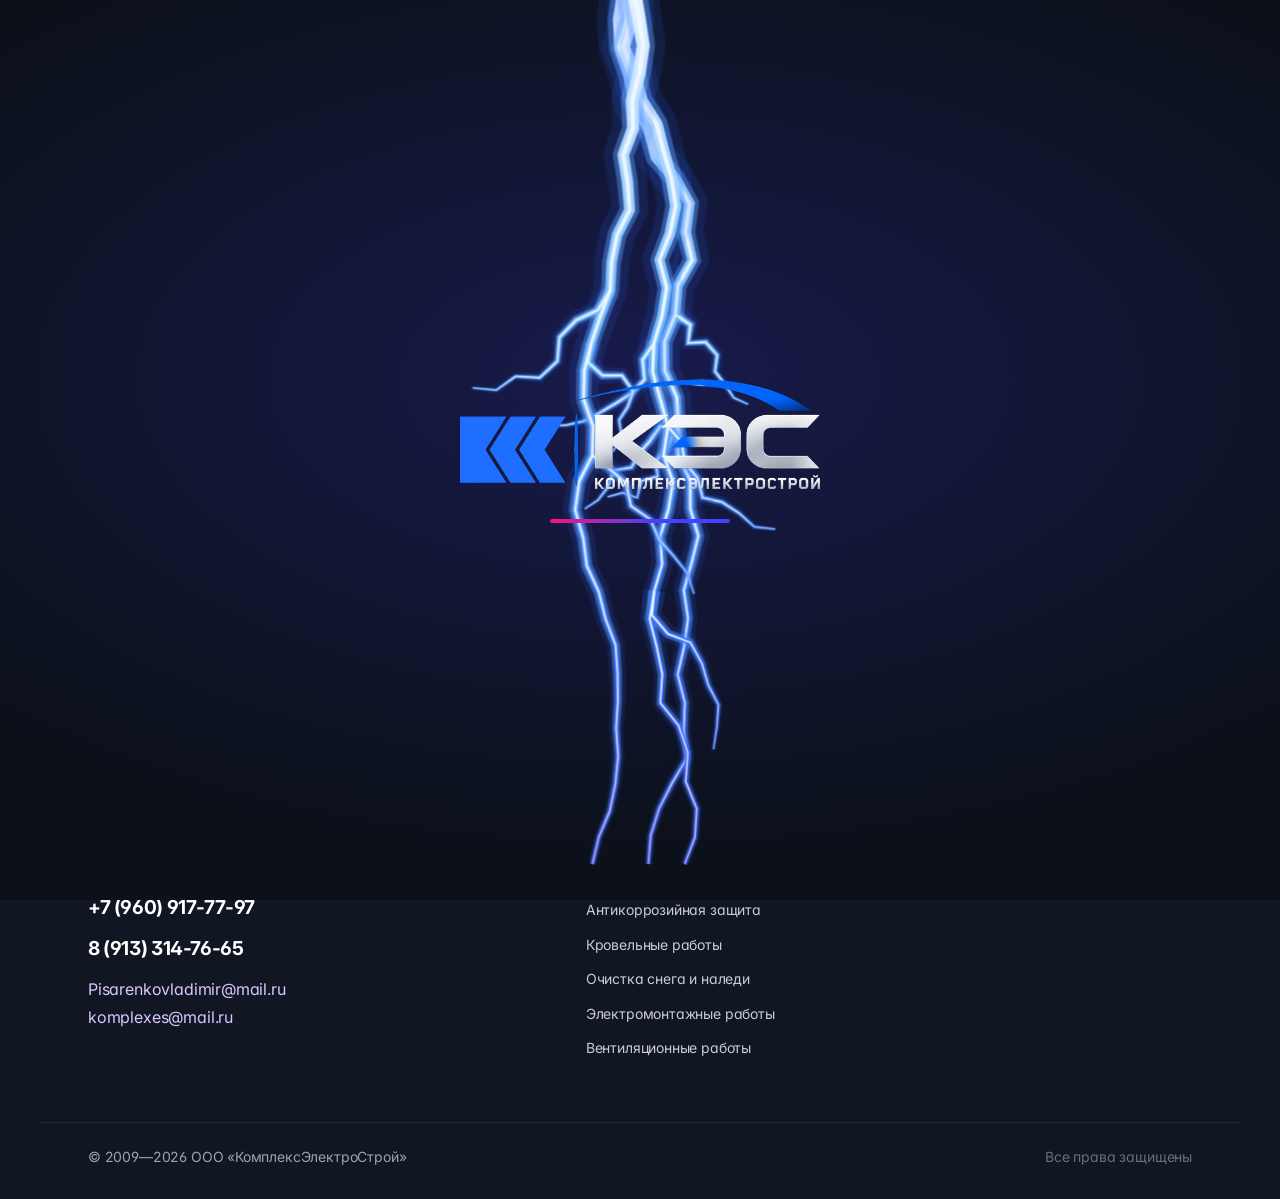
==== commit f40a245b: "deploy 87a949f" ====
--- a/uslugi/antikorroziya/index.html
+++ b/uslugi/antikorroziya/index.html
@@ -12,8 +12,9 @@
     <meta name="geo.region" content="RU-KEM" />
     <meta name="geo.placename" content="Кемерово" />
 
-    <link rel="icon" type="image/svg+xml" href="/favicon.svg" />
-    <link rel="apple-touch-icon" href="/favicon.svg" />
+    <link rel="icon" href="/favicon.ico" sizes="16x16 32x32 48x48" />
+    <link rel="apple-touch-icon" href="/apple-touch-icon.png" />
+    <link rel="preload" as="image" href="/logo-kes.png" />
     <link rel="manifest" href="/site.webmanifest" />
     <link rel="canonical" href="https://kes42.ru/uslugi/antikorroziya" />
     <link rel="alternate" hreflang="ru-RU" href="https://kes42.ru/" />
@@ -56,6 +57,6 @@
     <link rel="stylesheet" crossorigin href="/index.css">
   </head>
   <body>
-    <div id="root"><div class="app-shell"><header class="top-nav"><div class="container top-nav__inner"><a class="brand" aria-label="КЭС — на главную" href="/" data-discover="true"><span class="brand__mark" aria-hidden="true"><span class="brand__bolt">⚡</span></span><span class="brand__text"><span class="brand__name">КЭС</span><span class="brand__sub">КомплексЭлектроСтрой</span></span></a><nav class="top-nav__links" aria-label="Основная навигация"><a href="/#uslugi" class="top-nav__link">Услуги</a><a href="/#projects" class="top-nav__link">Проекты</a><a href="/#o-kompanii" class="top-nav__link">О компании</a><a href="/#kontakty" class="top-nav__link">Контакты</a><a href="/#rekvizity" class="top-nav__link">Реквизиты</a><div class="top-nav__call-mobile"><a href="tel:+79609177797" class="btn btn--iris btn--sm top-nav__call-mobile-item"><svg width="24" height="24" viewBox="0 0 24 24" fill="none" stroke="currentColor" stroke-width="1.8" stroke-linecap="round" stroke-linejoin="round" aria-hidden="true" focusable="false"><path d="M6.6 10.8a15.5 15.5 0 0 0 6.6 6.6l2.2-2.2c.3-.3.7-.4 1-.2 1.2.4 2.4.6 3.7.6.6 0 1 .4 1 1V20c0 .6-.4 1-1 1A17 17 0 0 1 3 4c0-.6.4-1 1-1h3.4c.6 0 1 .4 1 1 0 1.3.2 2.5.6 3.7.1.4 0 .8-.2 1l-2.2 2.1Z"></path></svg>+7 (960) 917-77-97</a><a href="tel:+79133147665" class="btn btn--iris btn--sm top-nav__call-mobile-item"><svg width="24" height="24" viewBox="0 0 24 24" fill="none" stroke="currentColor" stroke-width="1.8" stroke-linecap="round" stroke-linejoin="round" aria-hidden="true" focusable="false"><path d="M6.6 10.8a15.5 15.5 0 0 0 6.6 6.6l2.2-2.2c.3-.3.7-.4 1-.2 1.2.4 2.4.6 3.7.6.6 0 1 .4 1 1V20c0 .6-.4 1-1 1A17 17 0 0 1 3 4c0-.6.4-1 1-1h3.4c.6 0 1 .4 1 1 0 1.3.2 2.5.6 3.7.1.4 0 .8-.2 1l-2.2 2.1Z"></path></svg>8 (913) 314-76-65</a></div></nav><div class="top-nav__call"><button type="button" class="btn btn--iris btn--sm top-nav__cta" aria-haspopup="menu" aria-expanded="false"><svg width="24" height="24" viewBox="0 0 24 24" fill="none" stroke="currentColor" stroke-width="1.8" stroke-linecap="round" stroke-linejoin="round" aria-hidden="true" focusable="false"><path d="M6.6 10.8a15.5 15.5 0 0 0 6.6 6.6l2.2-2.2c.3-.3.7-.4 1-.2 1.2.4 2.4.6 3.7.6.6 0 1 .4 1 1V20c0 .6-.4 1-1 1A17 17 0 0 1 3 4c0-.6.4-1 1-1h3.4c.6 0 1 .4 1 1 0 1.3.2 2.5.6 3.7.1.4 0 .8-.2 1l-2.2 2.1Z"></path></svg>Позвонить</button><div class="top-nav__call-menu" role="menu"><a href="tel:+79609177797" class="top-nav__call-item" role="menuitem"><span class="top-nav__call-phone">+7 (960) 917-77-97</span></a><a href="tel:+79133147665" class="top-nav__call-item" role="menuitem"><span class="top-nav__call-phone">8 (913) 314-76-65</span></a></div></div><button type="button" class="top-nav__burger" aria-label="Открыть меню" aria-expanded="false"><svg width="24" height="24" viewBox="0 0 24 24" fill="none" stroke="currentColor" stroke-width="1.8" stroke-linecap="round" stroke-linejoin="round" aria-hidden="true" focusable="false"><path d="M4 7h16M4 12h16M4 17h16"></path></svg></button></div></header><main><script type="application/ld+json">{"@context":"https://schema.org","@type":"Service","name":"Антикоррозийная защита металлоконструкций","serviceType":"Антикоррозийная защита","description":"Выполняем антикоррозийную обработку металлоконструкций различного назначения, а также защиту технологических установок и агрегатов.","areaServed":"Россия","provider":{"@type":"LocalBusiness","name":"ООО «КомплексЭлектроСтрой»","telephone":"+7 (960) 917-77-97","email":"Pisarenkovladimir@mail.ru","address":"г. Кемерово, ул. Гагарина, д. 136, оф. 10"},"url":"https://kes42.ru/uslugi/antikorroziya"}</script><section class="section--midnight service-hero"><div class="svc-bd svc-bd--antikorroziya" aria-hidden="true"><div class="svc-bd__wash"></div><div class="svc-bd__stage"></div></div><div class="container service-hero__inner"><nav class="breadcrumbs" aria-label="Хлебные крошки"><a href="/" data-discover="true">Главная</a><span aria-hidden="true">/</span><a href="/#uslugi" data-discover="true">Услуги</a><span aria-hidden="true">/</span><span class="breadcrumbs__current">Антикоррозийная защита</span></nav><div class="service-hero__head"><span class="svc-ic svc-ic--shield service-hero__icon" aria-hidden="true"><i class="fa-solid fa-shield-halved svc-ic__glyph"></i><span class="svc-ic__fx"><span class="svc-ic__p" style="--i:0"></span></span></span><h1 class="anim-heading heading service-hero__title" aria-label="Антикоррозийная защита металлоконструкций"><span aria-hidden="true"><span class="word"><span class="char">А</span><span class="char">н</span><span class="char">т</span><span class="char">и</span><span class="char">к</span><span class="char">о</span><span class="char">р</span><span class="char">р</span><span class="char">о</span><span class="char">з</span><span class="char">и</span><span class="char">й</span><span class="char">н</span><span class="char">а</span><span class="char">я</span></span> <span class="word"><span class="char">з</span><span class="char">а</span><span class="char">щ</span><span class="char">и</span><span class="char">т</span><span class="char">а</span></span> <span class="word"><span class="char">м</span><span class="char">е</span><span class="char">т</span><span class="char">а</span><span class="char">л</span><span class="char">л</span><span class="char">о</span><span class="char">к</span><span class="char">о</span><span class="char">н</span><span class="char">с</span><span class="char">т</span><span class="char">р</span><span class="char">у</span><span class="char">к</span><span class="char">ц</span><span class="char">и</span><span class="char">й</span></span></span></h1></div><p class="service-hero__teaser section-lead" data-reveal="true" data-reveal-early="true" data-reveal-mobile-immediate="true">Защита конструкций и оборудования в агрессивных средах.</p><div class="service-hero__cta" data-reveal="true" data-reveal-delay="1" data-reveal-mobile-immediate="true"><a href="tel:+79609177797" class="btn btn--iris"><svg width="24" height="24" viewBox="0 0 24 24" fill="none" stroke="currentColor" stroke-width="1.8" stroke-linecap="round" stroke-linejoin="round" aria-hidden="true" focusable="false"><path d="M6.6 10.8a15.5 15.5 0 0 0 6.6 6.6l2.2-2.2c.3-.3.7-.4 1-.2 1.2.4 2.4.6 3.7.6.6 0 1 .4 1 1V20c0 .6-.4 1-1 1A17 17 0 0 1 3 4c0-.6.4-1 1-1h3.4c.6 0 1 .4 1 1 0 1.3.2 2.5.6 3.7.1.4 0 .8-.2 1l-2.2 2.1Z"></path></svg>+7 (960) 917-77-97</a><a class="btn btn--ghost" href="/" data-discover="true">Все услуги</a></div></div></section><section class="section section--lavender"><div class="container service-body"><div class="service-body__intro"><p class="service-body__p" data-reveal="true" data-reveal-delay="1">Выполняем антикоррозийную обработку металлоконструкций различного назначения, а также защиту технологических установок и агрегатов.</p><p class="service-body__p" data-reveal="true" data-reveal-delay="2">Защищаем оборудование предприятий нефтепереработки, металлургии, машиностроения и химической отрасли, работающее в опасных и высокоагрессивных средах.</p><p class="service-body__p" data-reveal="true" data-reveal-delay="3">Работы выполняем качественно и в установленные заказчиком сроки, в том числе на высоте — методами промышленного альпинизма.</p></div><aside class="service-body__aside" data-reveal="true" data-reveal-early="true"><h2 class="subheading service-body__aside-title">Что входит</h2><ul class="service-bullets"><li><svg class="service-bullets__icon" width="24" height="24" viewBox="0 0 24 24" fill="none" stroke="currentColor" stroke-width="1.8" stroke-linecap="round" stroke-linejoin="round" aria-hidden="true" focusable="false"><path d="m5 12.5 4.2 4.3L19 7"></path></svg>Антикоррозийная обработка металлоконструкций</li><li><svg class="service-bullets__icon" width="24" height="24" viewBox="0 0 24 24" fill="none" stroke="currentColor" stroke-width="1.8" stroke-linecap="round" stroke-linejoin="round" aria-hidden="true" focusable="false"><path d="m5 12.5 4.2 4.3L19 7"></path></svg>Защита технологических установок и агрегатов</li><li><svg class="service-bullets__icon" width="24" height="24" viewBox="0 0 24 24" fill="none" stroke="currentColor" stroke-width="1.8" stroke-linecap="round" stroke-linejoin="round" aria-hidden="true" focusable="false"><path d="m5 12.5 4.2 4.3L19 7"></path></svg>Объекты нефтепереработки, металлургии, машиностроения, химии</li><li><svg class="service-bullets__icon" width="24" height="24" viewBox="0 0 24 24" fill="none" stroke="currentColor" stroke-width="1.8" stroke-linecap="round" stroke-linejoin="round" aria-hidden="true" focusable="false"><path d="m5 12.5 4.2 4.3L19 7"></path></svg>Работа в опасных и высокоагрессивных средах</li><li><svg class="service-bullets__icon" width="24" height="24" viewBox="0 0 24 24" fill="none" stroke="currentColor" stroke-width="1.8" stroke-linecap="round" stroke-linejoin="round" aria-hidden="true" focusable="false"><path d="m5 12.5 4.2 4.3L19 7"></path></svg>Высотные работы методом промышленного альпинизма</li></ul><a href="tel:+79609177797" class="btn btn--iris service-body__cta"><svg width="24" height="24" viewBox="0 0 24 24" fill="none" stroke="currentColor" stroke-width="1.8" stroke-linecap="round" stroke-linejoin="round" aria-hidden="true" focusable="false"><path d="M6.6 10.8a15.5 15.5 0 0 0 6.6 6.6l2.2-2.2c.3-.3.7-.4 1-.2 1.2.4 2.4.6 3.7.6.6 0 1 .4 1 1V20c0 .6-.4 1-1 1A17 17 0 0 1 3 4c0-.6.4-1 1-1h3.4c.6 0 1 .4 1 1 0 1.3.2 2.5.6 3.7.1.4 0 .8-.2 1l-2.2 2.1Z"></path></svg>Заказать услугу</a></aside></div></section><section class="section section--midnight"><div class="container"><div class="section-header section-header--left"><span class="section-eyebrow" data-reveal="true" data-reveal-early="true">Работы</span><h2 class="anim-heading heading section-header__title" aria-label="Примеры наших работ"><span aria-hidden="true"><span class="word"><span class="char">П</span><span class="char">р</span><span class="char">и</span><span class="char">м</span><span class="char">е</span><span class="char">р</span><span class="char">ы</span></span> <span class="word"><span class="char">н</span><span class="char">а</span><span class="char">ш</span><span class="char">и</span><span class="char">х</span></span> <span class="word"><span class="char">р</span><span class="char">а</span><span class="char">б</span><span class="char">о</span><span class="char">т</span></span></span></h2></div><div class="service-gallery"><figure class="service-gallery__item" data-reveal="true" data-reveal-delay="1"><img src="/works/antikorroziya/01.jpg" alt="Мельница после окраски" loading="lazy" decoding="async"/></figure><figure class="service-gallery__item" data-reveal="true" data-reveal-delay="2"><img src="/works/antikorroziya/02.jpg" alt="Силовой трансформатор после окраски" loading="lazy" decoding="async"/></figure><figure class="service-gallery__item" data-reveal="true" data-reveal-delay="3"><img src="/works/antikorroziya/03.jpg" alt="Окрашенные резервуары" loading="lazy" decoding="async"/></figure><figure class="service-gallery__item" data-reveal="true" data-reveal-delay="4"><img src="/works/antikorroziya/04.jpg" alt="Бункер дробильного комплекса" loading="lazy" decoding="async"/></figure><figure class="service-gallery__item" data-reveal="true" data-reveal-delay="1"><img src="/works/antikorroziya/05.jpg" alt="Турбоагрегат в машинном зале" loading="lazy" decoding="async"/></figure><figure class="service-gallery__item" data-reveal="true" data-reveal-delay="2"><img src="/works/antikorroziya/06.jpg" alt="Резервуарный парк" loading="lazy" decoding="async"/></figure><figure class="service-gallery__item" data-reveal="true" data-reveal-delay="3"><img src="/works/antikorroziya/07.jpg" alt="Окрашенный металлокаркас" loading="lazy" decoding="async"/></figure><figure class="service-gallery__item" data-reveal="true" data-reveal-delay="4"><img src="/works/antikorroziya/08.jpg" alt="Узел трубопровода с задвижками" loading="lazy" decoding="async"/></figure><figure class="service-gallery__item" data-reveal="true" data-reveal-delay="1"><img src="/works/antikorroziya/09.jpg" alt="Окрашенная трасса на опорах" loading="lazy" decoding="async"/></figure></div></div></section><section class="section section--lavender"><div class="container"><div class="section-header section-header--left"><span class="section-eyebrow" data-reveal="true" data-reveal-early="true">Ещё направления</span><h2 class="anim-heading heading section-header__title" aria-label="Другие услуги КЭС"><span aria-hidden="true"><span class="word"><span class="char">Д</span><span class="char">р</span><span class="char">у</span><span class="char">г</span><span class="char">и</span><span class="char">е</span></span> <span class="word"><span class="char">у</span><span class="char">с</span><span class="char">л</span><span class="char">у</span><span class="char">г</span><span class="char">и</span></span> <span class="word"><span class="char">К</span><span class="char">Э</span><span class="char">С</span></span></span></h2></div><div class="other-services"><a class="other-service" href="/uslugi/ognezashchita" data-discover="true"><span class="svc-ic svc-ic--fire other-service__glyph" aria-hidden="true"><i class="fa-solid fa-fire svc-ic__glyph"></i><span class="svc-ic__fx"><span class="svc-ic__p" style="--i:0"></span><span class="svc-ic__p" style="--i:1"></span><span class="svc-ic__p" style="--i:2"></span><span class="svc-ic__p" style="--i:3"></span><span class="svc-ic__p" style="--i:4"></span></span></span><span class="other-service__title">Огнезащита</span><svg class="other-service__arrow" width="24" height="24" viewBox="0 0 24 24" fill="none" stroke="currentColor" stroke-width="1.8" stroke-linecap="round" stroke-linejoin="round" aria-hidden="true" focusable="false"><path d="M5 12h14m-6-6 6 6-6 6"></path></svg></a><a class="other-service" href="/uslugi/promalp" data-discover="true"><span class="svc-ic svc-ic--climb other-service__glyph" aria-hidden="true"><i class="fa-solid fa-person-hiking svc-ic__glyph"></i><span class="svc-ic__fx"><span class="svc-ic__p" style="--i:0"></span><span class="svc-ic__p" style="--i:1"></span><span class="svc-ic__p" style="--i:2"></span></span></span><span class="other-service__title">Промышленный альпинизм</span><svg class="other-service__arrow" width="24" height="24" viewBox="0 0 24 24" fill="none" stroke="currentColor" stroke-width="1.8" stroke-linecap="round" stroke-linejoin="round" aria-hidden="true" focusable="false"><path d="M5 12h14m-6-6 6 6-6 6"></path></svg></a><a class="other-service" href="/uslugi/krovelnye-raboty" data-discover="true"><span class="svc-ic svc-ic--roof other-service__glyph" aria-hidden="true"><i class="fa-solid fa-house-chimney svc-ic__glyph"></i><span class="svc-ic__fx"><span class="svc-ic__p" style="--i:0"></span><span class="svc-ic__p" style="--i:1"></span><span class="svc-ic__p" style="--i:2"></span><span class="svc-ic__p" style="--i:3"></span><span class="svc-ic__p" style="--i:4"></span><span class="svc-ic__p" style="--i:5"></span></span></span><span class="other-service__title">Кровельные работы</span><svg class="other-service__arrow" width="24" height="24" viewBox="0 0 24 24" fill="none" stroke="currentColor" stroke-width="1.8" stroke-linecap="round" stroke-linejoin="round" aria-hidden="true" focusable="false"><path d="M5 12h14m-6-6 6 6-6 6"></path></svg></a><a class="other-service" href="/uslugi/chistka-snega" data-discover="true"><span class="svc-ic svc-ic--snow other-service__glyph" aria-hidden="true"><i class="fa-solid fa-snowflake svc-ic__glyph"></i><span class="svc-ic__fx"><span class="svc-ic__p" style="--i:0"></span><span class="svc-ic__p" style="--i:1"></span><span class="svc-ic__p" style="--i:2"></span><span class="svc-ic__p" style="--i:3"></span><span class="svc-ic__p" style="--i:4"></span><span class="svc-ic__p" style="--i:5"></span></span></span><span class="other-service__title">Очистка снега и наледи</span><svg class="other-service__arrow" width="24" height="24" viewBox="0 0 24 24" fill="none" stroke="currentColor" stroke-width="1.8" stroke-linecap="round" stroke-linejoin="round" aria-hidden="true" focusable="false"><path d="M5 12h14m-6-6 6 6-6 6"></path></svg></a><a class="other-service" href="/uslugi/elektromontazh" data-discover="true"><span class="svc-ic svc-ic--bolt other-service__glyph" aria-hidden="true"><i class="fa-solid fa-bolt svc-ic__glyph"></i><span class="svc-ic__fx"><span class="svc-ic__p" style="--i:0"></span><span class="svc-ic__p" style="--i:1"></span><span class="svc-ic__p" style="--i:2"></span><span class="svc-ic__p" style="--i:3"></span><span class="svc-ic__p" style="--i:4"></span><span class="svc-ic__p" style="--i:5"></span></span></span><span class="other-service__title">Электромонтажные работы</span><svg class="other-service__arrow" width="24" height="24" viewBox="0 0 24 24" fill="none" stroke="currentColor" stroke-width="1.8" stroke-linecap="round" stroke-linejoin="round" aria-hidden="true" focusable="false"><path d="M5 12h14m-6-6 6 6-6 6"></path></svg></a><a class="other-service" href="/uslugi/ventilyaciya" data-discover="true"><span class="svc-ic svc-ic--wind other-service__glyph" aria-hidden="true"><i class="fa-solid fa-wind svc-ic__glyph"></i><span class="svc-ic__fx"><span class="svc-ic__p" style="--i:0"></span><span class="svc-ic__p" style="--i:1"></span><span class="svc-ic__p" style="--i:2"></span><span class="svc-ic__p" style="--i:3"></span><span class="svc-ic__p" style="--i:4"></span></span></span><span class="other-service__title">Вентиляционные работы</span><svg class="other-service__arrow" width="24" height="24" viewBox="0 0 24 24" fill="none" stroke="currentColor" stroke-width="1.8" stroke-linecap="round" stroke-linejoin="round" aria-hidden="true" focusable="false"><path d="M5 12h14m-6-6 6 6-6 6"></path></svg></a></div></div></section></main><footer class="footer"><div class="container footer__inner"><div class="footer__brand"><span class="footer__name">ООО «КомплексЭлектроСтрой»</span><p class="footer__tagline">Инженерные системы и электромонтаж по всей России</p><div class="footer__contacts"><a href="tel:+79609177797" class="footer__phone">+7 (960) 917-77-97</a><a href="tel:+79133147665" class="footer__phone">8 (913) 314-76-65</a></div><div class="footer__emails"><a href="mailto:Pisarenkovladimir@mail.ru" class="footer__email">Pisarenkovladimir@mail.ru</a><a href="mailto:komplexes@mail.ru" class="footer__email">komplexes@mail.ru</a></div></div><nav class="footer__col" aria-label="Услуги"><span class="footer__col-title">Услуги</span><ul><li><a class="footer__link" href="/uslugi/ognezashchita" data-discover="true">Огнезащита</a></li><li><a class="footer__link" href="/uslugi/promalp" data-discover="true">Промышленный альпинизм</a></li><li><a class="footer__link" href="/uslugi/antikorroziya" data-discover="true">Антикоррозийная защита</a></li><li><a class="footer__link" href="/uslugi/krovelnye-raboty" data-discover="true">Кровельные работы</a></li><li><a class="footer__link" href="/uslugi/chistka-snega" data-discover="true">Очистка снега и наледи</a></li><li><a class="footer__link" href="/uslugi/elektromontazh" data-discover="true">Электромонтажные работы</a></li><li><a class="footer__link" href="/uslugi/ventilyaciya" data-discover="true">Вентиляционные работы</a></li></ul></nav><div class="footer__col"><span class="footer__col-title">Контакты</span><address class="footer__address">г. Кемерово, ул. Гагарина, д. 136, оф. 10<br/>Пн–Пт 9:00–18:00</address></div></div><div class="container footer__bottom"><span>© <!-- -->2009<!-- -->—<!-- -->2026<!-- --> <!-- -->ООО «КомплексЭлектроСтрой»</span><span class="footer__muted">Все права защищены</span></div></footer><div class="floating-contact"><div class="floating-contact__menu" role="menu"><a href="tel:+79609177797" class="floating-contact__item" role="menuitem"><span class="floating-contact__item-phone">+7 (960) 917-77-97</span></a><a href="tel:+79133147665" class="floating-contact__item" role="menuitem"><span class="floating-contact__item-phone">8 (913) 314-76-65</span></a></div><button type="button" class="floating-contact__btn" aria-haspopup="menu" aria-expanded="false" aria-label="Позвонить"><svg class="floating-contact__icon" width="24" height="24" viewBox="0 0 24 24" fill="none" stroke="currentColor" stroke-width="1.8" stroke-linecap="round" stroke-linejoin="round" aria-hidden="true" focusable="false"><path d="M6.6 10.8a15.5 15.5 0 0 0 6.6 6.6l2.2-2.2c.3-.3.7-.4 1-.2 1.2.4 2.4.6 3.7.6.6 0 1 .4 1 1V20c0 .6-.4 1-1 1A17 17 0 0 1 3 4c0-.6.4-1 1-1h3.4c.6 0 1 .4 1 1 0 1.3.2 2.5.6 3.7.1.4 0 .8-.2 1l-2.2 2.1Z"></path></svg><span class="floating-contact__label">Позвонить</span></button></div></div></div>
+    <div id="root"><div class="app-shell"><header class="top-nav"><div class="container top-nav__inner"><a class="brand" aria-label="КЭС — на главную" href="/" data-discover="true"><img class="brand__logo" src="/logo-kes.png" alt="" width="600" height="185"/></a><nav class="top-nav__links" aria-label="Основная навигация"><a href="/#uslugi" class="top-nav__link">Услуги</a><a href="/#projects" class="top-nav__link">Проекты</a><a href="/#o-kompanii" class="top-nav__link">О компании</a><a href="/#kontakty" class="top-nav__link">Контакты</a><a href="/#rekvizity" class="top-nav__link">Реквизиты</a><div class="top-nav__call-mobile"><a href="tel:+79609177797" class="btn btn--iris btn--sm top-nav__call-mobile-item"><svg width="24" height="24" viewBox="0 0 24 24" fill="none" stroke="currentColor" stroke-width="1.8" stroke-linecap="round" stroke-linejoin="round" aria-hidden="true" focusable="false"><path d="M6.6 10.8a15.5 15.5 0 0 0 6.6 6.6l2.2-2.2c.3-.3.7-.4 1-.2 1.2.4 2.4.6 3.7.6.6 0 1 .4 1 1V20c0 .6-.4 1-1 1A17 17 0 0 1 3 4c0-.6.4-1 1-1h3.4c.6 0 1 .4 1 1 0 1.3.2 2.5.6 3.7.1.4 0 .8-.2 1l-2.2 2.1Z"></path></svg>+7 (960) 917-77-97</a><a href="tel:+79133147665" class="btn btn--iris btn--sm top-nav__call-mobile-item"><svg width="24" height="24" viewBox="0 0 24 24" fill="none" stroke="currentColor" stroke-width="1.8" stroke-linecap="round" stroke-linejoin="round" aria-hidden="true" focusable="false"><path d="M6.6 10.8a15.5 15.5 0 0 0 6.6 6.6l2.2-2.2c.3-.3.7-.4 1-.2 1.2.4 2.4.6 3.7.6.6 0 1 .4 1 1V20c0 .6-.4 1-1 1A17 17 0 0 1 3 4c0-.6.4-1 1-1h3.4c.6 0 1 .4 1 1 0 1.3.2 2.5.6 3.7.1.4 0 .8-.2 1l-2.2 2.1Z"></path></svg>8 (913) 314-76-65</a></div></nav><div class="top-nav__call"><button type="button" class="btn btn--iris btn--sm top-nav__cta" aria-haspopup="menu" aria-expanded="false"><svg width="24" height="24" viewBox="0 0 24 24" fill="none" stroke="currentColor" stroke-width="1.8" stroke-linecap="round" stroke-linejoin="round" aria-hidden="true" focusable="false"><path d="M6.6 10.8a15.5 15.5 0 0 0 6.6 6.6l2.2-2.2c.3-.3.7-.4 1-.2 1.2.4 2.4.6 3.7.6.6 0 1 .4 1 1V20c0 .6-.4 1-1 1A17 17 0 0 1 3 4c0-.6.4-1 1-1h3.4c.6 0 1 .4 1 1 0 1.3.2 2.5.6 3.7.1.4 0 .8-.2 1l-2.2 2.1Z"></path></svg>Позвонить</button><div class="top-nav__call-menu" role="menu"><a href="tel:+79609177797" class="top-nav__call-item" role="menuitem"><span class="top-nav__call-phone">+7 (960) 917-77-97</span></a><a href="tel:+79133147665" class="top-nav__call-item" role="menuitem"><span class="top-nav__call-phone">8 (913) 314-76-65</span></a></div></div><button type="button" class="top-nav__burger" aria-label="Открыть меню" aria-expanded="false"><svg width="24" height="24" viewBox="0 0 24 24" fill="none" stroke="currentColor" stroke-width="1.8" stroke-linecap="round" stroke-linejoin="round" aria-hidden="true" focusable="false"><path d="M4 7h16M4 12h16M4 17h16"></path></svg></button></div></header><main><script type="application/ld+json">{"@context":"https://schema.org","@type":"Service","name":"Антикоррозийная защита металлоконструкций","serviceType":"Антикоррозийная защита","description":"Выполняем антикоррозийную обработку металлоконструкций различного назначения, а также защиту технологических установок и агрегатов.","areaServed":"Россия","provider":{"@type":"LocalBusiness","name":"ООО «КомплексЭлектроСтрой»","telephone":"+7 (960) 917-77-97","email":"Pisarenkovladimir@mail.ru","address":"г. Кемерово, ул. Гагарина, д. 136, оф. 10"},"url":"https://kes42.ru/uslugi/antikorroziya"}</script><section class="section--midnight service-hero"><div class="svc-bd svc-bd--antikorroziya" aria-hidden="true"><div class="svc-bd__wash"></div><div class="svc-bd__stage"></div></div><div class="container service-hero__inner"><nav class="breadcrumbs" aria-label="Хлебные крошки"><a href="/" data-discover="true">Главная</a><span aria-hidden="true">/</span><a href="/#uslugi" data-discover="true">Услуги</a><span aria-hidden="true">/</span><span class="breadcrumbs__current">Антикоррозийная защита</span></nav><div class="service-hero__head"><span class="svc-ic svc-ic--shield service-hero__icon" aria-hidden="true"><i class="fa-solid fa-shield-halved svc-ic__glyph"></i><span class="svc-ic__fx"><span class="svc-ic__p" style="--i:0"></span></span></span><h1 class="anim-heading heading service-hero__title" aria-label="Антикоррозийная защита металлоконструкций"><span aria-hidden="true"><span class="word"><span class="char">А</span><span class="char">н</span><span class="char">т</span><span class="char">и</span><span class="char">к</span><span class="char">о</span><span class="char">р</span><span class="char">р</span><span class="char">о</span><span class="char">з</span><span class="char">и</span><span class="char">й</span><span class="char">н</span><span class="char">а</span><span class="char">я</span></span> <span class="word"><span class="char">з</span><span class="char">а</span><span class="char">щ</span><span class="char">и</span><span class="char">т</span><span class="char">а</span></span> <span class="word"><span class="char">м</span><span class="char">е</span><span class="char">т</span><span class="char">а</span><span class="char">л</span><span class="char">л</span><span class="char">о</span><span class="char">к</span><span class="char">о</span><span class="char">н</span><span class="char">с</span><span class="char">т</span><span class="char">р</span><span class="char">у</span><span class="char">к</span><span class="char">ц</span><span class="char">и</span><span class="char">й</span></span></span></h1></div><p class="service-hero__teaser section-lead" data-reveal="true" data-reveal-early="true" data-reveal-mobile-immediate="true">Защита конструкций и оборудования в агрессивных средах.</p><div class="service-hero__cta" data-reveal="true" data-reveal-delay="1" data-reveal-mobile-immediate="true"><a href="tel:+79609177797" class="btn btn--iris"><svg width="24" height="24" viewBox="0 0 24 24" fill="none" stroke="currentColor" stroke-width="1.8" stroke-linecap="round" stroke-linejoin="round" aria-hidden="true" focusable="false"><path d="M6.6 10.8a15.5 15.5 0 0 0 6.6 6.6l2.2-2.2c.3-.3.7-.4 1-.2 1.2.4 2.4.6 3.7.6.6 0 1 .4 1 1V20c0 .6-.4 1-1 1A17 17 0 0 1 3 4c0-.6.4-1 1-1h3.4c.6 0 1 .4 1 1 0 1.3.2 2.5.6 3.7.1.4 0 .8-.2 1l-2.2 2.1Z"></path></svg>+7 (960) 917-77-97</a><a class="btn btn--ghost" href="/" data-discover="true">Все услуги</a></div></div></section><section class="section section--lavender"><div class="container service-body"><div class="service-body__intro"><p class="service-body__p" data-reveal="true" data-reveal-delay="1">Выполняем антикоррозийную обработку металлоконструкций различного назначения, а также защиту технологических установок и агрегатов.</p><p class="service-body__p" data-reveal="true" data-reveal-delay="2">Защищаем оборудование предприятий нефтепереработки, металлургии, машиностроения и химической отрасли, работающее в опасных и высокоагрессивных средах.</p><p class="service-body__p" data-reveal="true" data-reveal-delay="3">Работы выполняем качественно и в установленные заказчиком сроки, в том числе на высоте — методами промышленного альпинизма.</p></div><aside class="service-body__aside" data-reveal="true" data-reveal-early="true"><h2 class="subheading service-body__aside-title">Что входит</h2><ul class="service-bullets"><li><svg class="service-bullets__icon" width="24" height="24" viewBox="0 0 24 24" fill="none" stroke="currentColor" stroke-width="1.8" stroke-linecap="round" stroke-linejoin="round" aria-hidden="true" focusable="false"><path d="m5 12.5 4.2 4.3L19 7"></path></svg>Антикоррозийная обработка металлоконструкций</li><li><svg class="service-bullets__icon" width="24" height="24" viewBox="0 0 24 24" fill="none" stroke="currentColor" stroke-width="1.8" stroke-linecap="round" stroke-linejoin="round" aria-hidden="true" focusable="false"><path d="m5 12.5 4.2 4.3L19 7"></path></svg>Защита технологических установок и агрегатов</li><li><svg class="service-bullets__icon" width="24" height="24" viewBox="0 0 24 24" fill="none" stroke="currentColor" stroke-width="1.8" stroke-linecap="round" stroke-linejoin="round" aria-hidden="true" focusable="false"><path d="m5 12.5 4.2 4.3L19 7"></path></svg>Объекты нефтепереработки, металлургии, машиностроения, химии</li><li><svg class="service-bullets__icon" width="24" height="24" viewBox="0 0 24 24" fill="none" stroke="currentColor" stroke-width="1.8" stroke-linecap="round" stroke-linejoin="round" aria-hidden="true" focusable="false"><path d="m5 12.5 4.2 4.3L19 7"></path></svg>Работа в опасных и высокоагрессивных средах</li><li><svg class="service-bullets__icon" width="24" height="24" viewBox="0 0 24 24" fill="none" stroke="currentColor" stroke-width="1.8" stroke-linecap="round" stroke-linejoin="round" aria-hidden="true" focusable="false"><path d="m5 12.5 4.2 4.3L19 7"></path></svg>Высотные работы методом промышленного альпинизма</li></ul><a href="tel:+79609177797" class="btn btn--iris service-body__cta"><svg width="24" height="24" viewBox="0 0 24 24" fill="none" stroke="currentColor" stroke-width="1.8" stroke-linecap="round" stroke-linejoin="round" aria-hidden="true" focusable="false"><path d="M6.6 10.8a15.5 15.5 0 0 0 6.6 6.6l2.2-2.2c.3-.3.7-.4 1-.2 1.2.4 2.4.6 3.7.6.6 0 1 .4 1 1V20c0 .6-.4 1-1 1A17 17 0 0 1 3 4c0-.6.4-1 1-1h3.4c.6 0 1 .4 1 1 0 1.3.2 2.5.6 3.7.1.4 0 .8-.2 1l-2.2 2.1Z"></path></svg>Заказать услугу</a></aside></div></section><section class="section section--midnight"><div class="container"><div class="section-header section-header--left"><span class="section-eyebrow" data-reveal="true" data-reveal-early="true">Работы</span><h2 class="anim-heading heading section-header__title" aria-label="Примеры наших работ"><span aria-hidden="true"><span class="word"><span class="char">П</span><span class="char">р</span><span class="char">и</span><span class="char">м</span><span class="char">е</span><span class="char">р</span><span class="char">ы</span></span> <span class="word"><span class="char">н</span><span class="char">а</span><span class="char">ш</span><span class="char">и</span><span class="char">х</span></span> <span class="word"><span class="char">р</span><span class="char">а</span><span class="char">б</span><span class="char">о</span><span class="char">т</span></span></span></h2></div><div class="service-gallery"><figure class="service-gallery__item" data-reveal="true" data-reveal-delay="1"><img src="/works/antikorroziya/01.jpg" alt="Мельница после окраски" loading="lazy" decoding="async"/></figure><figure class="service-gallery__item" data-reveal="true" data-reveal-delay="2"><img src="/works/antikorroziya/02.jpg" alt="Силовой трансформатор после окраски" loading="lazy" decoding="async"/></figure><figure class="service-gallery__item" data-reveal="true" data-reveal-delay="3"><img src="/works/antikorroziya/03.jpg" alt="Окрашенные резервуары" loading="lazy" decoding="async"/></figure><figure class="service-gallery__item" data-reveal="true" data-reveal-delay="4"><img src="/works/antikorroziya/04.jpg" alt="Бункер дробильного комплекса" loading="lazy" decoding="async"/></figure><figure class="service-gallery__item" data-reveal="true" data-reveal-delay="1"><img src="/works/antikorroziya/05.jpg" alt="Турбоагрегат в машинном зале" loading="lazy" decoding="async"/></figure><figure class="service-gallery__item" data-reveal="true" data-reveal-delay="2"><img src="/works/antikorroziya/06.jpg" alt="Резервуарный парк" loading="lazy" decoding="async"/></figure><figure class="service-gallery__item" data-reveal="true" data-reveal-delay="3"><img src="/works/antikorroziya/07.jpg" alt="Окрашенный металлокаркас" loading="lazy" decoding="async"/></figure><figure class="service-gallery__item" data-reveal="true" data-reveal-delay="4"><img src="/works/antikorroziya/08.jpg" alt="Узел трубопровода с задвижками" loading="lazy" decoding="async"/></figure><figure class="service-gallery__item" data-reveal="true" data-reveal-delay="1"><img src="/works/antikorroziya/09.jpg" alt="Окрашенная трасса на опорах" loading="lazy" decoding="async"/></figure><figure class="service-gallery__item" data-reveal="true" data-reveal-delay="2"><img src="/works/antikorroziya/10.jpg" alt="Резервуары с жёлтой полосой" loading="lazy" decoding="async"/></figure><figure class="service-gallery__item" data-reveal="true" data-reveal-delay="3"><img src="/works/antikorroziya/11.jpg" alt="Дробильный комплекс в карьере" loading="lazy" decoding="async"/></figure><figure class="service-gallery__item" data-reveal="true" data-reveal-delay="4"><img class="service-gallery__img--contain" src="/works/antikorroziya/12.jpg" alt="Трансформатор с обвязкой" loading="lazy" decoding="async"/></figure><figure class="service-gallery__item" data-reveal="true" data-reveal-delay="1"><img class="service-gallery__img--contain" src="/works/antikorroziya/13.jpg" alt="Силовой трансформатор на подстанции" loading="lazy" decoding="async"/></figure><figure class="service-gallery__item" data-reveal="true" data-reveal-delay="2"><img src="/works/antikorroziya/14.jpg" alt="Окраска бункера методом промышленного альпинизма" loading="lazy" decoding="async"/></figure><figure class="service-gallery__item" data-reveal="true" data-reveal-delay="3"><img src="/works/antikorroziya/15.jpg" alt="Окрашенный бункер в цехе" loading="lazy" decoding="async"/></figure><figure class="service-gallery__item" data-reveal="true" data-reveal-delay="4"><img class="service-gallery__img--contain" src="/works/antikorroziya/16.jpg" alt="Бункер с питателем после окраски" loading="lazy" decoding="async"/></figure><figure class="service-gallery__item" data-reveal="true" data-reveal-delay="1"><img class="service-gallery__img--contain" src="/works/antikorroziya/17.jpg" alt="Основание бункера после окраски" loading="lazy" decoding="async"/></figure><figure class="service-gallery__item" data-reveal="true" data-reveal-delay="2"><img class="service-gallery__img--contain" src="/works/antikorroziya/18.jpg" alt="Окрашенная конструкция в цехе" loading="lazy" decoding="async"/></figure><figure class="service-gallery__item" data-reveal="true" data-reveal-delay="3"><img src="/works/antikorroziya/19.jpg" alt="Окрашенные ворота" loading="lazy" decoding="async"/></figure><figure class="service-gallery__item" data-reveal="true" data-reveal-delay="4"><img class="service-gallery__img--contain" src="/works/antikorroziya/20.jpg" alt="Трубопровод на опорах" loading="lazy" decoding="async"/></figure><figure class="service-gallery__item" data-reveal="true" data-reveal-delay="1"><img src="/works/antikorroziya/21.jpg" alt="Окрашенные балки в цехе" loading="lazy" decoding="async"/></figure><figure class="service-gallery__item" data-reveal="true" data-reveal-delay="2"><img class="service-gallery__img--contain" src="/works/antikorroziya/22.jpg" alt="Партия окрашенных балок" loading="lazy" decoding="async"/></figure><figure class="service-gallery__item" data-reveal="true" data-reveal-delay="3"><img class="service-gallery__img--contain" src="/works/antikorroziya/23.jpg" alt="Упакованные окрашенные конструкции" loading="lazy" decoding="async"/></figure><figure class="service-gallery__item" data-reveal="true" data-reveal-delay="4"><img class="service-gallery__img--contain" src="/works/antikorroziya/24.jpg" alt="Окрашенные детали в упаковке" loading="lazy" decoding="async"/></figure><figure class="service-gallery__item" data-reveal="true" data-reveal-delay="1"><img class="service-gallery__img--contain" src="/works/antikorroziya/25.jpg" alt="Мостовой кран после окраски" loading="lazy" decoding="async"/></figure><figure class="service-gallery__item" data-reveal="true" data-reveal-delay="2"><img class="service-gallery__img--contain" src="/works/antikorroziya/26.jpg" alt="Мостовой кран, вид сверху" loading="lazy" decoding="async"/></figure><figure class="service-gallery__item" data-reveal="true" data-reveal-delay="3"><img class="service-gallery__img--contain" src="/works/antikorroziya/27.jpg" alt="Балки мостового крана" loading="lazy" decoding="async"/></figure></div></div></section><section class="section section--lavender"><div class="container"><div class="section-header section-header--left"><span class="section-eyebrow" data-reveal="true" data-reveal-early="true">Ещё направления</span><h2 class="anim-heading heading section-header__title" aria-label="Другие услуги КЭС"><span aria-hidden="true"><span class="word"><span class="char">Д</span><span class="char">р</span><span class="char">у</span><span class="char">г</span><span class="char">и</span><span class="char">е</span></span> <span class="word"><span class="char">у</span><span class="char">с</span><span class="char">л</span><span class="char">у</span><span class="char">г</span><span class="char">и</span></span> <span class="word"><span class="char">К</span><span class="char">Э</span><span class="char">С</span></span></span></h2></div><div class="other-services"><a class="other-service" href="/uslugi/ognezashchita" data-discover="true"><span class="svc-ic svc-ic--fire other-service__glyph" aria-hidden="true"><i class="fa-solid fa-fire svc-ic__glyph"></i><span class="svc-ic__fx"><span class="svc-ic__p" style="--i:0"></span><span class="svc-ic__p" style="--i:1"></span><span class="svc-ic__p" style="--i:2"></span><span class="svc-ic__p" style="--i:3"></span><span class="svc-ic__p" style="--i:4"></span></span></span><span class="other-service__title">Огнезащита</span><svg class="other-service__arrow" width="24" height="24" viewBox="0 0 24 24" fill="none" stroke="currentColor" stroke-width="1.8" stroke-linecap="round" stroke-linejoin="round" aria-hidden="true" focusable="false"><path d="M5 12h14m-6-6 6 6-6 6"></path></svg></a><a class="other-service" href="/uslugi/promalp" data-discover="true"><span class="svc-ic svc-ic--climb other-service__glyph" aria-hidden="true"><i class="fa-solid fa-person-hiking svc-ic__glyph"></i><span class="svc-ic__fx"><span class="svc-ic__p" style="--i:0"></span><span class="svc-ic__p" style="--i:1"></span><span class="svc-ic__p" style="--i:2"></span></span></span><span class="other-service__title">Промышленный альпинизм</span><svg class="other-service__arrow" width="24" height="24" viewBox="0 0 24 24" fill="none" stroke="currentColor" stroke-width="1.8" stroke-linecap="round" stroke-linejoin="round" aria-hidden="true" focusable="false"><path d="M5 12h14m-6-6 6 6-6 6"></path></svg></a><a class="other-service" href="/uslugi/krovelnye-raboty" data-discover="true"><span class="svc-ic svc-ic--roof other-service__glyph" aria-hidden="true"><i class="fa-solid fa-house-chimney svc-ic__glyph"></i><span class="svc-ic__fx"><span class="svc-ic__p" style="--i:0"></span><span class="svc-ic__p" style="--i:1"></span><span class="svc-ic__p" style="--i:2"></span><span class="svc-ic__p" style="--i:3"></span><span class="svc-ic__p" style="--i:4"></span><span class="svc-ic__p" style="--i:5"></span></span></span><span class="other-service__title">Кровельные работы</span><svg class="other-service__arrow" width="24" height="24" viewBox="0 0 24 24" fill="none" stroke="currentColor" stroke-width="1.8" stroke-linecap="round" stroke-linejoin="round" aria-hidden="true" focusable="false"><path d="M5 12h14m-6-6 6 6-6 6"></path></svg></a><a class="other-service" href="/uslugi/chistka-snega" data-discover="true"><span class="svc-ic svc-ic--snow other-service__glyph" aria-hidden="true"><i class="fa-solid fa-snowflake svc-ic__glyph"></i><span class="svc-ic__fx"><span class="svc-ic__p" style="--i:0"></span><span class="svc-ic__p" style="--i:1"></span><span class="svc-ic__p" style="--i:2"></span><span class="svc-ic__p" style="--i:3"></span><span class="svc-ic__p" style="--i:4"></span><span class="svc-ic__p" style="--i:5"></span></span></span><span class="other-service__title">Очистка снега и наледи</span><svg class="other-service__arrow" width="24" height="24" viewBox="0 0 24 24" fill="none" stroke="currentColor" stroke-width="1.8" stroke-linecap="round" stroke-linejoin="round" aria-hidden="true" focusable="false"><path d="M5 12h14m-6-6 6 6-6 6"></path></svg></a><a class="other-service" href="/uslugi/elektromontazh" data-discover="true"><span class="svc-ic svc-ic--bolt other-service__glyph" aria-hidden="true"><i class="fa-solid fa-bolt svc-ic__glyph"></i><span class="svc-ic__fx"><span class="svc-ic__p" style="--i:0"></span><span class="svc-ic__p" style="--i:1"></span><span class="svc-ic__p" style="--i:2"></span><span class="svc-ic__p" style="--i:3"></span><span class="svc-ic__p" style="--i:4"></span><span class="svc-ic__p" style="--i:5"></span></span></span><span class="other-service__title">Электромонтажные работы</span><svg class="other-service__arrow" width="24" height="24" viewBox="0 0 24 24" fill="none" stroke="currentColor" stroke-width="1.8" stroke-linecap="round" stroke-linejoin="round" aria-hidden="true" focusable="false"><path d="M5 12h14m-6-6 6 6-6 6"></path></svg></a><a class="other-service" href="/uslugi/ventilyaciya" data-discover="true"><span class="svc-ic svc-ic--wind other-service__glyph" aria-hidden="true"><i class="fa-solid fa-wind svc-ic__glyph"></i><span class="svc-ic__fx"><span class="svc-ic__p" style="--i:0"></span><span class="svc-ic__p" style="--i:1"></span><span class="svc-ic__p" style="--i:2"></span><span class="svc-ic__p" style="--i:3"></span><span class="svc-ic__p" style="--i:4"></span></span></span><span class="other-service__title">Вентиляционные работы</span><svg class="other-service__arrow" width="24" height="24" viewBox="0 0 24 24" fill="none" stroke="currentColor" stroke-width="1.8" stroke-linecap="round" stroke-linejoin="round" aria-hidden="true" focusable="false"><path d="M5 12h14m-6-6 6 6-6 6"></path></svg></a></div></div></section></main><footer class="footer"><div class="container footer__inner"><div class="footer__brand"><span class="footer__name">ООО «КомплексЭлектроСтрой»</span><p class="footer__tagline">Инженерные системы и электромонтаж по всей России</p><div class="footer__contacts"><a href="tel:+79609177797" class="footer__phone">+7 (960) 917-77-97</a><a href="tel:+79133147665" class="footer__phone">8 (913) 314-76-65</a></div><div class="footer__emails"><a href="mailto:Pisarenkovladimir@mail.ru" class="footer__email">Pisarenkovladimir@mail.ru</a><a href="mailto:komplexes@mail.ru" class="footer__email">komplexes@mail.ru</a></div></div><nav class="footer__col" aria-label="Услуги"><span class="footer__col-title">Услуги</span><ul><li><a class="footer__link" href="/uslugi/ognezashchita" data-discover="true">Огнезащита</a></li><li><a class="footer__link" href="/uslugi/promalp" data-discover="true">Промышленный альпинизм</a></li><li><a class="footer__link" href="/uslugi/antikorroziya" data-discover="true">Антикоррозийная защита</a></li><li><a class="footer__link" href="/uslugi/krovelnye-raboty" data-discover="true">Кровельные работы</a></li><li><a class="footer__link" href="/uslugi/chistka-snega" data-discover="true">Очистка снега и наледи</a></li><li><a class="footer__link" href="/uslugi/elektromontazh" data-discover="true">Электромонтажные работы</a></li><li><a class="footer__link" href="/uslugi/ventilyaciya" data-discover="true">Вентиляционные работы</a></li></ul></nav><div class="footer__col"><span class="footer__col-title">Контакты</span><address class="footer__address">г. Кемерово, ул. Гагарина, д. 136, оф. 10<br/>Пн–Пт 9:00–18:00</address></div></div><div class="container footer__bottom"><span>© <!-- -->2009<!-- -->—<!-- -->2026<!-- --> <!-- -->ООО «КомплексЭлектроСтрой»</span><span class="footer__muted">Все права защищены</span></div></footer><div class="floating-contact"><div class="floating-contact__menu" role="menu"><a href="tel:+79609177797" class="floating-contact__item" role="menuitem"><span class="floating-contact__item-phone">+7 (960) 917-77-97</span></a><a href="tel:+79133147665" class="floating-contact__item" role="menuitem"><span class="floating-contact__item-phone">8 (913) 314-76-65</span></a></div><button type="button" class="floating-contact__btn" aria-haspopup="menu" aria-expanded="false" aria-label="Позвонить"><svg class="floating-contact__icon" width="24" height="24" viewBox="0 0 24 24" fill="none" stroke="currentColor" stroke-width="1.8" stroke-linecap="round" stroke-linejoin="round" aria-hidden="true" focusable="false"><path d="M6.6 10.8a15.5 15.5 0 0 0 6.6 6.6l2.2-2.2c.3-.3.7-.4 1-.2 1.2.4 2.4.6 3.7.6.6 0 1 .4 1 1V20c0 .6-.4 1-1 1A17 17 0 0 1 3 4c0-.6.4-1 1-1h3.4c.6 0 1 .4 1 1 0 1.3.2 2.5.6 3.7.1.4 0 .8-.2 1l-2.2 2.1Z"></path></svg><span class="floating-contact__label">Позвонить</span></button></div></div></div>
   </body>
 </html>
--- a/index.css
+++ b/index.css
@@ -1,4 +1,4 @@
-@import"https://fonts.googleapis.com/css2?family=Inter:wght@400;500;600;700;800&display=swap";.top-nav{position:sticky;top:0;z-index:50;background:#101722b8;backdrop-filter:blur(14px);-webkit-backdrop-filter:blur(14px);border-bottom:1px solid rgba(255,255,255,.06);transition:background .3s ease,border-color .3s ease}.top-nav--scrolled{background:#101722eb;border-bottom-color:#ffffff1a}.top-nav__inner{display:flex;align-items:center;justify-content:space-between;gap:var(--spacing-24);min-height:var(--nav-height)}.brand{display:inline-flex;align-items:center;flex-shrink:0;gap:12px;color:var(--color-pure-white)}.brand__mark{display:grid;place-items:center;width:42px;height:42px;border-radius:14px;background:var(--gradient-electric-iris);box-shadow:0 8px 20px #4541fe66}.brand__bolt{font-size:20px;filter:grayscale(1) brightness(3)}.brand__text{display:flex;flex-direction:column;line-height:1.05}.brand__name{font-weight:700;font-size:1.2rem;letter-spacing:-.03em;color:var(--color-pure-white)}.brand__sub{font-size:.7rem;letter-spacing:.04em;text-transform:uppercase;color:var(--color-muted-graphite)}.top-nav__links{display:flex;align-items:center;gap:clamp(16px,2.4vw,34px)}.top-nav__link{font-size:var(--text-caption);font-weight:600;color:#ffffffd1;white-space:nowrap;transition:color .2s ease}.top-nav__link:hover{color:var(--color-pure-white)}.top-nav__cta{flex-shrink:0}.top-nav__call{position:relative;flex-shrink:0}.top-nav__call-menu{position:absolute;top:calc(100% + 10px);right:0;min-width:290px;display:flex;flex-direction:column;gap:4px;padding:8px;border-radius:var(--radius-small);background:#161f2e;border:1px solid rgba(255,255,255,.1);box-shadow:0 20px 44px #00000073;opacity:0;transform:translateY(-8px);pointer-events:none;transition:opacity .2s ease,transform .2s ease;z-index:60}.top-nav__call-menu.is-open{opacity:1;transform:translateY(0);pointer-events:auto}.top-nav__call-item{display:flex;flex-direction:column;gap:2px;padding:12px 16px;border-radius:12px;transition:background .2s ease}.top-nav__call-item:hover{background:#4541fe2e}.top-nav__call-label{font-size:.74rem;text-transform:uppercase;letter-spacing:.06em;color:var(--color-muted-graphite)}.top-nav__call-phone{font-weight:700;font-size:1rem;color:var(--color-pure-white)}.top-nav__call-mobile{display:none}.top-nav__burger{display:none;align-items:center;justify-content:center;width:44px;height:44px;border:none;border-radius:12px;background:#ffffff14;color:var(--color-pure-white)}@media (max-width: 1000px){.top-nav__call{display:none}.top-nav__burger{display:inline-flex}.top-nav__links{position:absolute;top:100%;left:0;right:0;flex-direction:column;align-items:stretch;gap:4px;padding:var(--spacing-16) var(--page-gutter) var(--spacing-24);background:#101722fa;border-bottom:1px solid rgba(255,255,255,.08);transform:translateY(-12px);opacity:0;pointer-events:none;transition:opacity .25s ease,transform .25s ease}.top-nav__links.is-open{transform:translateY(0);opacity:1;pointer-events:auto}.top-nav__link{padding:14px 4px;font-size:1.05rem;border-bottom:1px solid rgba(255,255,255,.06)}.top-nav__call-mobile{display:flex;flex-direction:column;gap:8px;margin-top:var(--spacing-16)}.top-nav__call-mobile-item{justify-content:flex-start;gap:12px;text-align:left}.top-nav__call-mobile-text{display:flex;flex-direction:column;line-height:1.2}.top-nav__call-mobile-label{font-size:.7rem;font-weight:600;opacity:.8;text-transform:uppercase;letter-spacing:.04em}}.footer{background:var(--color-midnight-ink);color:var(--color-pure-white);padding-block:clamp(56px,7vw,88px) 32px;border-top:1px solid rgba(255,255,255,.08)}.footer__inner{display:grid;grid-template-columns:1.6fr 1fr 1fr;gap:clamp(32px,5vw,72px)}.footer__name{font-size:1.25rem;font-weight:700;letter-spacing:-.03em}.footer__tagline{margin-top:10px;max-width:30ch;color:#fff9;font-size:var(--text-caption);line-height:1.5}.footer__contacts{display:flex;flex-direction:column;gap:14px;margin-top:22px}.footer__phone{display:flex;flex-direction:column;font-size:1.2rem;font-weight:700;letter-spacing:-.02em}.footer__contact-label{font-size:.7rem;font-weight:600;text-transform:uppercase;letter-spacing:.05em;color:var(--color-muted-graphite);margin-bottom:2px}.footer__emails{display:flex;flex-direction:column;gap:6px;margin-top:16px}.footer__email{display:block;color:var(--color-lilac-whisper)}.footer__col-title{display:block;font-size:var(--text-caption);font-weight:600;text-transform:uppercase;letter-spacing:.08em;color:var(--color-muted-graphite);margin-bottom:18px}.footer__col ul{display:flex;flex-direction:column;gap:12px}.footer__link{color:#ffffffc7;font-size:var(--text-caption);transition:color .2s ease}.footer__link:hover{color:var(--color-pure-white)}.footer__address{font-style:normal;line-height:1.7;color:#ffffffc7;font-size:var(--text-caption)}.footer__bottom{display:flex;justify-content:space-between;gap:16px;flex-wrap:wrap;margin-top:clamp(40px,5vw,64px);padding-top:24px;border-top:1px solid rgba(255,255,255,.08);font-size:var(--text-caption);color:#fff9}.footer__muted{color:var(--color-muted-graphite)}@media (max-width: 760px){.footer__inner{grid-template-columns:1fr}}.floating-contact{position:fixed;right:clamp(16px,3vw,32px);bottom:clamp(16px,3vw,32px);z-index:60;display:flex;flex-direction:column;align-items:flex-end;gap:10px;transform:translateY(140%);opacity:0;transition:transform .35s cubic-bezier(.22,1,.36,1),opacity .35s ease}.floating-contact.is-visible{transform:translateY(0);opacity:1}.floating-contact__btn{position:relative;display:inline-flex;align-items:center;gap:10px;padding:14px 20px;border:none;border-radius:var(--radius-pill);background:var(--color-electric-iris);color:var(--color-pure-white);font-weight:600;box-shadow:0 16px 40px #4541fe73}.floating-contact__btn:before{content:"";position:absolute;top:-6px;right:-6px;bottom:-6px;left:-6px;border-radius:inherit;border:2px solid var(--color-electric-iris);opacity:.5;pointer-events:none;animation:floating-pulse 2.4s ease-out infinite}.floating-contact__menu{display:flex;flex-direction:column;gap:4px;padding:8px;min-width:260px;border-radius:var(--radius-small);background:#161f2e;border:1px solid rgba(255,255,255,.12);box-shadow:0 20px 44px #00000080;opacity:0;transform:translateY(8px);pointer-events:none;transition:opacity .2s ease,transform .2s ease}.floating-contact__menu.is-open{opacity:1;transform:translateY(0);pointer-events:auto}.floating-contact__item{display:flex;flex-direction:column;gap:2px;padding:12px 16px;border-radius:12px;transition:background .2s ease}.floating-contact__item:hover{background:#4541fe2e}.floating-contact__item-label{font-size:.72rem;text-transform:uppercase;letter-spacing:.05em;color:var(--color-muted-graphite)}.floating-contact__item-phone{font-weight:700;color:var(--color-pure-white)}@keyframes floating-pulse{0%{transform:scale(1);opacity:.5}to{transform:scale(1.35);opacity:0}}@media (max-width: 560px){.floating-contact__label{display:none}.floating-contact__btn{padding:16px}}@media (prefers-reduced-motion: reduce){.floating-contact__btn:before{animation:none}}.ln{position:absolute;top:0;right:0;bottom:0;left:0;width:100%;height:100%;overflow:visible;pointer-events:none}.ln__bolt{opacity:0;will-change:opacity}.ln--hero .ln__bolt{animation:ln-hero 5.1s ease-in-out infinite;animation-delay:calc(var(--i) * 1.7s)}@keyframes ln-hero{0%{opacity:0}3%{opacity:1}7%{opacity:.55}11%{opacity:.95}18%{opacity:.8}26%{opacity:.55}34%{opacity:0}to{opacity:0}}.ln--splash .ln__bolt{animation:ln-splash 1.25s ease-out forwards;animation-delay:calc(var(--i) * .3s)}@keyframes ln-splash{0%{opacity:0}8%{opacity:1}16%{opacity:.5}24%{opacity:1}34%{opacity:.7}44%{opacity:1}to{opacity:1}}@media (prefers-reduced-motion: reduce){.ln__bolt{opacity:.8;animation:none}.ln--hero .ln__bolt:not(:first-child){opacity:0}}.splash{position:fixed;top:0;right:0;bottom:0;left:0;z-index:9999;display:grid;place-items:center;background:radial-gradient(120% 90% at 50% 42%,rgba(69,65,254,.22),transparent 60%),#0b1019;opacity:1;transform:translateZ(0);will-change:opacity;backface-visibility:hidden;transition:opacity .45s linear,visibility .45s linear}.splash--leaving{opacity:0;visibility:hidden}.splash--leaving .splash__mark{animation-play-state:paused}.splash__stage{position:relative;z-index:1;display:grid;justify-items:center;gap:4px;width:360px;max-width:86vw}.splash__bolts{position:absolute;top:0;right:0;bottom:0;left:0;z-index:0;width:100%;height:100%}.splash__mark{display:grid;place-items:center;width:104px;height:104px;border-radius:28px;background:var(--gradient-electric-iris);color:#fff;font-size:46px;box-shadow:0 18px 50px #4541fe80;transform:scale(.6);opacity:0;animation:splash-mark .7s cubic-bezier(.22,1,.36,1) .15s forwards,splash-glow 1.6s ease-in-out .9s infinite}@keyframes splash-mark{0%{transform:scale(.6);opacity:0}to{transform:scale(1);opacity:1}}@keyframes splash-glow{0%,to{box-shadow:0 18px 50px #4541fe80}50%{box-shadow:0 18px 70px #7b5cffd9}}.splash__word{margin-top:22px;font-size:2rem;font-weight:800;letter-spacing:.12em;color:#fff;opacity:0;transform:translateY(10px);animation:splash-rise .6s ease-out .55s forwards}.splash__sub{font-size:.8rem;font-weight:600;letter-spacing:.04em;color:#d9c6ffb3;opacity:0;transform:translateY(8px);animation:splash-rise .6s ease-out .72s forwards}@keyframes splash-rise{to{opacity:1;transform:translateY(0)}}.splash__bar{margin-top:26px;width:180px;height:4px;border-radius:999px;background:#ffffff1f;overflow:hidden}.splash__bar span{display:block;height:100%;width:0;border-radius:inherit;background:var(--gradient-electric-iris);animation:splash-bar 2s cubic-bezier(.4,0,.2,1) .2s forwards}@keyframes splash-bar{to{width:100%}}@media (prefers-reduced-motion: reduce){.splash__bolt,.splash__mark,.splash__word,.splash__sub,.splash__bar span{animation-duration:.01s;animation-delay:0s}.splash__mark{transform:scale(1);opacity:1}}.ribbon{position:absolute;top:0;right:0;bottom:0;left:0;width:100%;height:100%;overflow:hidden;pointer-events:none;z-index:0;contain:paint}.ribbon__glow{position:absolute;left:-20%;top:26%;width:140%;height:46%;background:linear-gradient(100deg,#2f6bff,#4541fe,#7b5cff);border-radius:50%;filter:blur(70px);opacity:.45;transform:rotate(-12deg) translateZ(0);transform-origin:center;will-change:transform;animation:ribbon-drift 20s ease-in-out infinite alternate}.ribbon__bolts{position:absolute;left:0;right:0;top:50%;transform:translateY(-50%);width:100%;height:88%}@keyframes ribbon-drift{0%{transform:rotate(-12deg) translateZ(0) scale(1)}to{transform:rotate(-9deg) translate3d(-4%,-5%,0) scale(1.06)}}@media (prefers-reduced-motion: reduce){.ribbon__glow{animation:none;will-change:auto}}.svc-ic{position:relative;display:inline-grid;place-items:center;overflow:hidden;border-radius:14px;background:linear-gradient(135deg,#4541fe38,#fe0f832e);isolation:isolate}.svc-ic__glyph{position:relative;z-index:1;font-size:1em;line-height:1;color:var(--color-lilac-whisper);will-change:transform}.svc-ic__fx{position:absolute;top:0;right:0;bottom:0;left:0;z-index:2;pointer-events:none}.svc-ic__p{position:absolute;opacity:0;will-change:transform,opacity}.svc-ic--fire .svc-ic__glyph{color:#ff8a4c}.svc-ic--bolt .svc-ic__glyph{color:#ffd23c}.svc-ic--snow .svc-ic__glyph{color:#9fd6ff}.svc-ic--fire .svc-ic__glyph{transform-origin:50% 72%;animation:g-fire 1.4s ease-in-out infinite}@keyframes g-fire{0%,to{transform:scale(1)}25%{transform:scale(1.06,1.12)}50%{transform:scale(.97,1.04)}75%{transform:scale(1.04,1.09)}}.svc-ic--bolt .svc-ic__glyph{animation:g-bolt 2.4s ease-in-out infinite}@keyframes g-bolt{0%,55%,to{opacity:1;transform:scale(1)}62%{opacity:.4;transform:scale(.95)}68%{opacity:1;transform:scale(1.12)}78%{opacity:.7}}.svc-ic--snow .svc-ic__glyph{animation:g-spin 9s linear infinite}@keyframes g-spin{to{transform:rotate(360deg)}}.svc-ic--bell .svc-ic__glyph{transform-origin:50% 16%;animation:g-bell 2.6s ease-in-out infinite}@keyframes g-bell{0%,55%,to{transform:rotate(0)}62%{transform:rotate(15deg)}70%{transform:rotate(-12deg)}78%{transform:rotate(8deg)}86%{transform:rotate(-4deg)}}.svc-ic--wind .svc-ic__glyph{animation:g-sway 2.1s ease-in-out infinite}@keyframes g-sway{0%,to{transform:translate(-6%) rotate(-4deg)}50%{transform:translate(6%) rotate(4deg)}}.svc-ic--roof .svc-ic__glyph{animation:g-bob 3s ease-in-out infinite}@keyframes g-bob{0%,to{transform:translateY(0)}50%{transform:translateY(-7%)}}.svc-ic--shield .svc-ic__glyph,.svc-ic--pulse .svc-ic__glyph{animation:g-pulse 2.4s ease-in-out infinite}@keyframes g-pulse{0%,to{transform:scale(1)}50%{transform:scale(1.1)}}.svc-ic--climb .svc-ic__glyph{animation:g-climb 1.6s ease-in-out infinite}@keyframes g-climb{0%,to{transform:translateY(4%) rotate(-3deg)}50%{transform:translateY(-4%) rotate(3deg)}}.svc-ic--rec .svc-ic__glyph{animation:g-pan 4s ease-in-out infinite}@keyframes g-pan{0%,to{transform:rotate(-6deg)}50%{transform:rotate(6deg)}}.svc-ic--fire .svc-ic__p{width:14%;height:14%;border-radius:50%;left:calc(18% + var(--i) * 16%);top:76%;background:radial-gradient(circle,#ffe7b0,#ff7a30 65%,#ff5a1e00);box-shadow:0 0 8px #ff8c3ce6;animation:p-ember 1.6s ease-out infinite;animation-delay:calc(var(--i) * .2s)}@keyframes p-ember{0%{opacity:0;transform:translateY(0) scale(.4)}15%{opacity:1}70%{opacity:1}to{opacity:0;transform:translateY(-1.6em) scale(.12)}}.svc-ic--bolt .svc-ic__p{width:10%;height:10%;border-radius:50%;background:#fffbe0;box-shadow:0 0 7px 1px #ffd23c;animation:p-flash 1.2s ease-in-out infinite;animation-delay:calc(var(--i) * .14s)}.svc-ic--bolt .svc-ic__p:nth-child(1){top:16%;left:28%}.svc-ic--bolt .svc-ic__p:nth-child(2){top:28%;left:66%}.svc-ic--bolt .svc-ic__p:nth-child(3){top:50%;left:20%}.svc-ic--bolt .svc-ic__p:nth-child(4){top:44%;left:76%}.svc-ic--bolt .svc-ic__p:nth-child(5){top:70%;left:40%}.svc-ic--bolt .svc-ic__p:nth-child(6){top:74%;left:66%}@keyframes p-flash{0%,to{opacity:0;transform:scale(0)}30%{opacity:0;transform:scale(0)}45%{opacity:1;transform:scale(1.5)}70%{opacity:0;transform:scale(.4)}}.svc-ic--snow .svc-ic__p{width:12%;height:12%;border-radius:50%;left:calc(10% + var(--i) * 15%);top:-14%;background:#fff;box-shadow:0 0 6px #d2ebff;animation:p-fall 2.6s linear infinite;animation-delay:calc(var(--i) * .32s)}@keyframes p-fall{0%{opacity:0;transform:translateY(0)}12%{opacity:1}88%{opacity:1}to{opacity:0;transform:translateY(2.5em)}}.svc-ic--roof .svc-ic__p{width:5%;height:24%;border-radius:3px;left:calc(12% + var(--i) * 13%);top:-24%;background:linear-gradient(to bottom,#78beff00,#78beff);animation:p-rain 1.05s linear infinite;animation-delay:calc(var(--i) * .16s)}@keyframes p-rain{0%{opacity:0;transform:translateY(0)}18%{opacity:1}82%{opacity:1}to{opacity:0;transform:translateY(2.7em)}}.svc-ic--wind .svc-ic__p{height:6%;border-radius:3px;width:calc(22% + var(--i) * 8%);top:calc(20% + var(--i) * 14%);left:-32%;background:linear-gradient(to right,#d9c6ff00,#d9c6ff);animation:p-streak 1.5s ease-in-out infinite;animation-delay:calc(var(--i) * .18s)}@keyframes p-streak{0%{opacity:0;transform:translate(0)}30%{opacity:1}to{opacity:0;transform:translate(2.9em)}}.svc-ic--net .svc-ic__p{width:11%;height:11%;border-radius:50%;background:#b9a6ff;box-shadow:0 0 7px #7b5cff;left:-12%;animation:p-data 1.9s linear infinite;animation-delay:calc(var(--i) * .22s)}.svc-ic--net .svc-ic__p:nth-child(3n+1){top:28%}.svc-ic--net .svc-ic__p:nth-child(3n+2){top:50%}.svc-ic--net .svc-ic__p:nth-child(3n+3){top:70%}@keyframes p-data{0%{opacity:0;transform:translate(0)}20%{opacity:1}80%{opacity:1}to{opacity:0;transform:translate(2.4em)}}.svc-ic--rec .svc-ic__p{top:15%;right:15%;width:15%;height:15%;border-radius:50%;background:#ff3b30;box-shadow:0 0 8px #ff3c30f2;animation:p-rec 1.4s ease-in-out infinite}@keyframes p-rec{0%,to{opacity:.2;transform:scale(.8)}50%{opacity:1;transform:scale(1.1)}}.svc-ic--scan .svc-ic__p{left:14%;right:14%;height:6%;border-radius:3px;top:18%;background:linear-gradient(to right,transparent,#c9b8ff,transparent);box-shadow:0 0 6px #7b5cffb3;animation:p-scan 2.2s ease-in-out infinite;animation-delay:calc(var(--i) * .6s)}@keyframes p-scan{0%,to{opacity:0;transform:translateY(0)}18%{opacity:1}50%{opacity:1;transform:translateY(1.2em)}82%{opacity:0}}.svc-ic--climb .svc-ic__p{width:8%;height:8%;border-radius:50%;left:calc(38% + var(--i) * 13%);background:#d9c6ff;animation:p-fall 2s linear infinite;animation-delay:calc(var(--i) * .4s)}.svc-ic--shield .svc-ic__p{top:-30%;left:-50%;width:36%;height:160%;background:linear-gradient(to right,transparent,rgba(255,255,255,.5),transparent);animation:p-sheen 2.8s ease-in-out infinite}@keyframes p-sheen{0%{opacity:0;transform:translate(0) rotate(20deg)}40%{opacity:1}60%{opacity:1}to{opacity:0;transform:translate(3.6em) rotate(20deg)}}@media (prefers-reduced-motion: reduce){.svc-ic__glyph{animation:none!important}.svc-ic__fx{display:none}}.partners{padding-block:clamp(48px,7vw,88px)}.partners__marquee{position:relative;padding-block:clamp(26px,3.5vw,42px);margin-top:clamp(8px,2vw,20px);overflow:hidden;-webkit-mask-image:linear-gradient(90deg,transparent,#000 6%,#000 94%,transparent);mask-image:linear-gradient(90deg,transparent,#000 6%,#000 94%,transparent)}.partners__track{display:flex;width:max-content;will-change:transform;animation:partners-scroll 40s linear infinite}.partners__marquee:hover .partners__track{animation-play-state:paused}@keyframes partners-scroll{0%{transform:translateZ(0)}to{transform:translate3d(-50%,0,0)}}.partner{flex-shrink:0;display:grid;place-items:center;width:clamp(150px,15vw,190px);height:clamp(70px,7vw,84px);margin-right:clamp(14px,1.8vw,24px);padding:14px 22px;border-radius:var(--radius-cards-sm);background:var(--surface-card);border:1px solid rgba(16,23,34,.06);box-shadow:0 10px 24px #1017221a;transition:transform .25s ease,box-shadow .25s ease}.partner:hover{transform:translateY(-4px);box-shadow:0 16px 30px #10172224}.partner__logo{max-width:100%;max-height:100%;width:auto;height:auto;object-fit:contain;filter:grayscale(1);opacity:.75;transition:filter .25s ease,opacity .25s ease}.partner:hover .partner__logo{filter:grayscale(0);opacity:1}.partner__placeholder{font-weight:700;font-size:var(--text-caption);letter-spacing:-.01em;color:var(--color-muted-graphite);text-align:center}@media (prefers-reduced-motion: reduce){.partners__track{animation:none;flex-wrap:wrap;justify-content:center;width:100%}}.license{margin:0;display:flex;flex-direction:column;gap:16px}.license__frame{position:relative;border-radius:var(--radius-cards);overflow:hidden;background:var(--surface-card);box-shadow:var(--shadow-xl)}.license__img{display:block;width:100%;height:auto}.license__badge{position:absolute;top:16px;left:16px;max-width:calc(100% - 32px);display:inline-flex;align-items:center;gap:8px;padding:10px 16px;border-radius:var(--radius-pill);background:var(--color-electric-iris);color:var(--color-pure-white);font-weight:600;font-size:var(--text-caption);box-shadow:0 10px 24px #4541fe66}.license__arrow{position:absolute;top:50%;transform:translateY(-50%);display:grid;place-items:center;width:44px;height:44px;border:none;border-radius:var(--radius-pill);background:#101722d1;color:var(--color-pure-white);backdrop-filter:blur(4px);-webkit-backdrop-filter:blur(4px);transition:background .2s ease,transform .2s ease}.license__arrow:hover{background:var(--color-electric-iris)}.license__arrow--prev{left:12px}.license__arrow--prev svg{transform:rotate(180deg)}.license__arrow--next{right:12px}.license__controls{display:flex;align-items:center;justify-content:space-between;gap:16px}.license__dots{display:flex;gap:8px}.license__dot{width:10px;height:10px;padding:0;border:none;border-radius:var(--radius-pill);background:#10172233;transition:background .2s ease,width .2s ease}.license__dot.is-active{width:26px;background:var(--color-electric-iris)}.license__open{display:inline-flex;align-items:center;gap:6px;font-size:var(--text-caption);font-weight:600;color:var(--color-electric-iris)}.license__open svg{width:16px;height:16px}.contact-menu{position:relative;display:inline-flex}.contact-menu__list{position:absolute;left:0;min-width:290px;display:flex;flex-direction:column;gap:4px;padding:8px;border-radius:var(--radius-small);background:#161f2e;border:1px solid rgba(255,255,255,.12);box-shadow:0 20px 44px #00000080;opacity:0;pointer-events:none;transition:opacity .2s ease,transform .2s ease;z-index:30}.contact-menu--up .contact-menu__list{bottom:calc(100% + 10px);transform:translateY(8px)}.contact-menu--down .contact-menu__list{top:calc(100% + 10px);transform:translateY(-8px)}.contact-menu__list.is-open{opacity:1;transform:translateY(0);pointer-events:auto}.contact-menu__item{display:flex;flex-direction:column;gap:2px;padding:12px 16px;border-radius:12px;transition:background .2s ease}.contact-menu__item:hover{background:#4541fe2e}.contact-menu__label{font-size:.74rem;text-transform:uppercase;letter-spacing:.06em;color:var(--color-muted-graphite)}.contact-menu__value{font-weight:700;font-size:1rem;color:var(--color-pure-white);overflow-wrap:anywhere}@media (max-width: 420px){.contact-menu,.contact-menu__trigger{width:100%}.contact-menu__list{min-width:0;width:100%}}.hero{position:relative;overflow:hidden;padding-block:clamp(72px,12vw,150px) clamp(64px,9vw,120px);isolation:isolate}.hero:after{content:"";position:absolute;top:0;right:0;bottom:0;left:0;z-index:1;background:radial-gradient(120% 100% at 50% 0%,transparent 40%,rgba(16,23,34,.7) 100%);pointer-events:none}.hero__inner{position:relative;z-index:2;display:flex;flex-direction:column;align-items:flex-start;gap:var(--spacing-24);max-width:60rem}.hero__title{margin:0;display:flex;flex-direction:column;gap:4px}.hero__accent{display:inline-block;font-size:var(--text-display);font-weight:800;line-height:.92;letter-spacing:-.05em}.hero__lead{max-width:52ch}.hero__services{display:grid;grid-template-columns:repeat(2,minmax(0,1fr));gap:10px 12px;width:100%;max-width:880px;margin-top:4px}.hero__service{display:flex;align-items:center;gap:12px;padding:11px 14px;border-radius:var(--radius-inputs);background:#ffffff0b;border:1px solid rgba(255,255,255,.09);color:#ffffffd9;font-size:var(--text-caption);font-weight:500;line-height:1.4;transition:background .25s ease,border-color .25s ease,color .25s ease,transform .2s ease}.hero__service:hover{background:#4541fe2e;border-color:#7b5cff8c;color:var(--color-pure-white);transform:translateY(-2px)}.hero__service-icon{flex-shrink:0;width:48px;height:48px;font-size:22px;border-radius:12px}.hero__service-label{flex-grow:1}.hero__service-arrow{flex-shrink:0;width:16px;height:16px;color:var(--color-lilac-whisper);opacity:0;transform:translate(-4px);transition:opacity .25s ease,transform .25s ease,color .25s ease}.hero__service:hover .hero__service-arrow{opacity:1;transform:translate(0);color:var(--color-pure-white)}@media (max-width: 760px){.hero__services{grid-template-columns:1fr;gap:6px}}.hero__cta{display:flex;flex-wrap:wrap;gap:var(--spacing-16);margin-top:var(--spacing-8)}.hero__trust{display:flex;flex-wrap:wrap;gap:14px 28px;margin-top:var(--spacing-24);padding-top:var(--spacing-24);border-top:1px solid rgba(255,255,255,.1);width:100%}.hero__trust-item{display:inline-flex;align-items:center;gap:8px;font-size:var(--text-caption);font-weight:600;color:#ffffffd1}.hero__trust-icon{width:18px;height:18px;color:var(--color-lilac-whisper)}.hero__trust-item--years strong{color:var(--color-pure-white);font-size:1.05rem}.whyus__grid{display:grid;grid-template-columns:repeat(auto-fit,minmax(280px,1fr));gap:clamp(16px,2vw,24px)}.whyus__card{display:flex;flex-direction:column;align-items:flex-start;gap:12px;padding:clamp(24px,3vw,34px);border-radius:var(--radius-cards);background:#ffffff0a;border:1px solid rgba(255,255,255,.08);transition:border-color .3s ease,transform .3s ease}.whyus__card:hover{transform:translateY(-4px);border-color:#4541fe8c}.whyus__icon{display:grid;place-items:center;width:56px;height:56px;border-radius:16px;background:var(--gradient-electric-iris);color:var(--color-pure-white);box-shadow:0 10px 26px #4541fe59}.whyus__title{font-size:1.25rem;letter-spacing:-.02em}.whyus__text{color:#ffffffbd;font-size:var(--text-caption);line-height:1.6}.quality__inner{display:flex;flex-direction:column;gap:var(--spacing-16)}.quality__title{max-width:18ch}.quality__quote{max-width:62ch}.quality__points{display:grid;grid-template-columns:repeat(auto-fit,minmax(240px,1fr));gap:clamp(20px,3vw,36px);margin-top:clamp(32px,5vw,56px)}.quality__point-mark{display:grid;place-items:center;width:52px;height:52px;border-radius:16px;background:#ffffff24;color:var(--color-pure-white);margin-bottom:16px}.quality__point-title{font-size:1.2rem;margin-bottom:8px}.quality__point-text{color:#ffffffd1;font-size:var(--text-caption);line-height:1.55}.projects__track-wrap{margin-top:clamp(32px,5vw,48px)}.projects__track{display:grid;grid-auto-flow:column;grid-auto-columns:minmax(300px,1fr);gap:var(--spacing-24);overflow-x:auto;scroll-snap-type:x mandatory;padding-bottom:18px;scrollbar-width:thin}.project-card{position:relative;display:block;aspect-ratio:4 / 3;border-radius:var(--radius-cards-sm);overflow:hidden;scroll-snap-align:start;background:#ffffff0a}.project-card__img{width:100%;height:100%;object-fit:cover;transition:transform .5s ease}.project-card:hover .project-card__img{transform:scale(1.06)}.project-card__overlay{position:absolute;inset:auto 0 0 0;display:flex;align-items:center;justify-content:space-between;gap:12px;padding:20px;color:var(--color-pure-white);background:linear-gradient(to top,rgba(16,23,34,.92),transparent)}.project-card__label{font-weight:600;font-size:1.05rem;letter-spacing:-.02em}.project-card__arrow{flex-shrink:0;transition:transform .25s ease}.project-card:hover .project-card__arrow{transform:translate(5px)}.about__inner{display:grid;grid-template-columns:.9fr 1.1fr;gap:clamp(32px,6vw,80px);align-items:center}.about__media,.about__content{min-width:0}.about__media{position:relative}.about__photo{width:100%;border-radius:var(--radius-cards);box-shadow:var(--shadow-xl);object-fit:cover;aspect-ratio:4 / 5}.about__badge{position:absolute;left:-12px;bottom:28px;display:inline-flex;align-items:center;gap:8px;padding:12px 18px;border-radius:var(--radius-pill);background:var(--color-electric-iris);color:var(--color-pure-white);font-weight:600;font-size:var(--text-caption);box-shadow:0 14px 30px #4541fe59}.about__title{max-width:20ch}.about__highlights{display:flex;flex-direction:column;gap:14px;margin-top:var(--spacing-24)}.about__highlight{display:flex;align-items:flex-start;gap:12px;font-size:var(--text-body);color:var(--color-deep-charcoal)}.about__highlight-icon{flex-shrink:0;margin-top:2px;color:var(--color-electric-iris)}.about__values{display:flex;flex-wrap:wrap;gap:10px;margin-top:var(--spacing-24)}.stats{padding-block:clamp(48px,7vw,80px)}.stats__grid{display:grid;grid-template-columns:repeat(4,1fr);gap:clamp(20px,3vw,40px)}.stat-cell{display:flex;flex-direction:column;gap:6px;padding:clamp(20px,3vw,32px);border-radius:var(--radius-cards-sm);background:#ffffff0a;border:1px solid rgba(255,255,255,.08)}.stat-cell__value{font-size:clamp(2.4rem,5vw,3.4rem);font-weight:800;line-height:1;letter-spacing:-.04em;background:var(--gradient-electric-iris);-webkit-background-clip:text;background-clip:text;color:transparent}.stat-cell__label{color:#ffffffb8;font-size:var(--text-caption)}.cooperation__card{position:relative;overflow:hidden;display:flex;flex-direction:column;align-items:flex-start;gap:var(--spacing-16);padding:clamp(36px,6vw,72px);border-radius:var(--radius-cards);background:var(--color-midnight-ink);color:var(--color-pure-white)}.cooperation__card:before{content:"";position:absolute;right:-120px;top:-120px;width:360px;height:360px;border-radius:50%;background:var(--gradient-electric-iris);filter:blur(80px);opacity:.5;pointer-events:none}.cooperation__title{position:relative;max-width:20ch}.cooperation__text{position:relative;max-width:56ch;color:#fffc;line-height:1.6}.cooperation__cta{position:relative;display:flex;flex-wrap:wrap;gap:var(--spacing-16);margin-top:var(--spacing-8)}.contacts__inner{display:block}.contacts__list{display:grid;grid-template-columns:repeat(2,1fr);gap:14px;margin-bottom:var(--spacing-32)}.contacts__item{display:flex;align-items:center;gap:14px;padding:18px;min-height:116px;height:100%;border-radius:var(--radius-small);background:#ffffff0d;border:1px solid rgba(255,255,255,.08);transition:border-color .25s ease,background .25s ease}a.contacts__item:hover{border-color:#4541fe99;background:#4541fe1f}.contacts__item-icon{display:grid;place-items:center;width:44px;height:44px;flex-shrink:0;border-radius:12px;background:var(--gradient-electric-iris);color:var(--color-pure-white)}.contacts__item-body{display:flex;flex-direction:column;gap:2px;min-width:0}.contacts__item-label{font-size:.78rem;text-transform:uppercase;letter-spacing:.06em;color:var(--color-muted-graphite)}.contacts__item-value{font-weight:600;font-size:var(--text-caption)}.contacts__cta{display:flex;flex-wrap:wrap;gap:var(--spacing-16)}.contacts__map{border-radius:var(--radius-cards);overflow:hidden;min-height:360px;border:1px solid rgba(255,255,255,.1)}.contacts__map iframe{width:100%;height:100%;min-height:360px;border:0;filter:grayscale(.2)}.requisites__grid{display:grid;grid-template-columns:repeat(2,minmax(0,1fr));gap:2px;border-radius:var(--radius-cards);overflow:hidden;background:#1017220f}.requisites__row{display:flex;flex-direction:column;gap:6px;padding:20px 24px;background:var(--surface-card)}.requisites__label{font-size:.78rem;text-transform:uppercase;letter-spacing:.06em;color:var(--color-muted-graphite)}.requisites__dd{margin:0}.requisites__value{display:inline-flex;align-items:center;gap:8px;margin:0;padding:0;border:none;background:none;text-align:left;font-family:inherit;font-weight:600;font-size:var(--text-body);color:var(--color-midnight-ink);overflow-wrap:anywhere;cursor:pointer;transition:color .2s ease}.requisites__value:hover{color:var(--color-electric-iris)}.requisites__copy-icon{flex-shrink:0;width:15px;height:15px;color:var(--color-electric-iris);opacity:0;transition:opacity .2s ease}.requisites__value:hover .requisites__copy-icon,.requisites__value:focus-visible .requisites__copy-icon{opacity:1}.toast{position:fixed;left:50%;bottom:clamp(20px,4vw,36px);z-index:80;display:inline-flex;align-items:center;gap:10px;padding:14px 22px;border-radius:var(--radius-pill);background:var(--color-midnight-ink);color:var(--color-pure-white);font-weight:600;font-size:var(--text-caption);box-shadow:0 18px 44px #00000073;opacity:0;transform:translate(-50%) translateY(16px);pointer-events:none;transition:opacity .125s ease,transform .125s ease}.toast.is-visible{opacity:1;transform:translate(-50%) translateY(0)}.toast__icon{width:20px;height:20px;color:#34d399}.requisites__links{display:flex;flex-wrap:wrap;gap:14px;margin-top:var(--spacing-24)}.requisites__link{gap:10px;color:var(--color-pure-white);background-image:var(--gradient-electric-iris);box-shadow:0 12px 30px #4541fe6b}.requisites__link:hover{box-shadow:0 18px 42px #fe0f8380}.requisites__link-arrow{width:16px;height:16px;transition:transform .25s ease}.requisites__link:hover .requisites__link-arrow{transform:translate(4px)}@media (max-width: 640px){.requisites__grid{grid-template-columns:1fr}.requisites__links{flex-direction:column}.requisites__link{justify-content:center}}@media (max-width: 980px){.about__inner{grid-template-columns:1fr}.about__media{max-width:440px}.about__badge{left:16px;bottom:16px;max-width:calc(100% - 32px)}.stats__grid{grid-template-columns:repeat(2,1fr)}}@media (max-width: 560px){.contacts__list{grid-template-columns:1fr}.hero__trust{gap:12px 20px}}.svc-bd{position:absolute;top:0;right:0;bottom:0;left:0;overflow:hidden;pointer-events:none;z-index:0;contain:paint;background:var(--color-midnight-ink)}.svc-bd__wash{position:absolute;top:0;right:0;bottom:0;left:0;background:radial-gradient(90% 120% at 78% 108%,#4541fe57,#4541fe00 62%),radial-gradient(70% 100% at 12% 112%,#7b5cff33,#7b5cff00 70%)}.svc-bd__stage{position:absolute;top:0;right:0;bottom:0;left:0;opacity:0;transition:opacity .7s ease}.svc-bd__stage.is-ready{opacity:1}.svc-bd__stage canvas{display:block;width:100%;height:100%}.svc-bd:after{content:"";position:absolute;top:0;right:0;bottom:0;left:0;background:linear-gradient(to bottom,#101722d1,#10172280 34%,#10172200 62%)}@media (prefers-reduced-motion: reduce){.svc-bd__stage{transition:none}}.notfound{min-height:70vh;display:grid;place-items:center}.notfound__inner{display:flex;flex-direction:column;align-items:flex-start;gap:var(--spacing-24);max-width:48ch}.notfound__code{font-size:clamp(4rem,14vw,8rem);font-weight:800;line-height:1;letter-spacing:-.06em;background:var(--gradient-electric-iris);-webkit-background-clip:text;background-clip:text;color:transparent}.service-hero{position:relative;overflow:hidden;isolation:isolate;padding-block:clamp(40px,6vw,72px) clamp(56px,8vw,96px)}.service-hero:after{content:"";position:absolute;top:0;right:0;bottom:0;left:0;z-index:1;background:radial-gradient(130% 110% at 50% 0%,transparent 58%,rgba(16,23,34,.42) 100%);pointer-events:none}.service-hero__inner{position:relative;z-index:2;display:flex;flex-direction:column;align-items:flex-start;gap:var(--spacing-24)}.breadcrumbs{display:flex;align-items:center;gap:10px;font-size:var(--text-caption);color:#fff9}.breadcrumbs a:hover{color:var(--color-pure-white)}.breadcrumbs__current{color:var(--color-lilac-whisper)}.service-hero__head{display:flex;align-items:center;gap:var(--spacing-24);flex-wrap:wrap}.service-hero__icon{width:84px;height:84px;font-size:40px;border-radius:20px}.service-hero__title{max-width:18ch}.service-hero__teaser{max-width:56ch}.service-hero__cta{display:flex;flex-wrap:wrap;gap:var(--spacing-16)}.service-hero__subs{display:grid;grid-template-columns:repeat(auto-fit,minmax(230px,1fr));gap:10px 12px;width:100%}.service-hero__sub{display:flex;align-items:center;gap:12px;padding:10px 14px;border-radius:var(--radius-inputs);background:#101722db;border:1px solid rgba(255,255,255,.14);color:#ffffffeb;font-size:var(--text-caption);font-weight:500;line-height:1.4;transition:background .25s ease,border-color .25s ease,color .25s ease,transform .2s ease}.service-hero__sub:hover{background:#282678eb;border-color:#7b5cff8c;color:var(--color-pure-white);transform:translateY(-2px)}.service-hero__sub-icon{flex-shrink:0;width:44px;height:44px;font-size:20px;border-radius:12px}.service-hero__sub-label{flex-grow:1}.service-hero__sub-arrow{flex-shrink:0;width:16px;height:16px;color:var(--color-lilac-whisper)}.service-body{display:grid;grid-template-columns:1.4fr .9fr;gap:clamp(32px,5vw,64px);align-items:start}.service-body__intro{display:flex;flex-direction:column;gap:var(--spacing-24)}.service-body__p{font-size:var(--text-body-lg);line-height:1.65;color:var(--color-deep-charcoal)}.service-body__p:first-child{font-size:var(--text-subheading);line-height:1.45;color:var(--color-midnight-ink);font-weight:500}.service-body__aside{position:sticky;top:calc(var(--nav-height) + 24px);padding:clamp(24px,3vw,36px);border-radius:var(--radius-cards);background:var(--surface-card);box-shadow:var(--shadow-soft)}.service-body__aside-title{margin-bottom:var(--spacing-16)}.service-bullets{display:flex;flex-direction:column;gap:14px;margin-bottom:var(--spacing-24)}.service-bullets li{display:flex;align-items:flex-start;gap:12px;font-size:var(--text-caption);line-height:1.5;color:var(--color-deep-charcoal)}.service-bullets__icon{flex-shrink:0;margin-top:1px;color:var(--color-electric-iris)}.service-body__cta{width:100%}.service-gallery{display:grid;grid-template-columns:repeat(auto-fit,minmax(260px,1fr));gap:clamp(16px,2.5vw,28px)}.service-gallery__item{margin:0;border-radius:var(--radius-cards-sm);overflow:hidden;background:#ffffff0a}.service-gallery__item img{width:100%;aspect-ratio:4 / 3;object-fit:cover;transition:transform .5s ease}.service-gallery__item img.service-gallery__img--contain{object-fit:contain}.service-gallery__item:hover img{transform:scale(1.05)}.other-services{display:grid;grid-template-columns:repeat(auto-fill,minmax(260px,1fr));gap:var(--spacing-16)}.other-service{display:flex;align-items:center;gap:14px;padding:20px 24px;border-radius:var(--radius-small);background:var(--surface-card);box-shadow:var(--shadow-soft);transition:transform .2s ease,box-shadow .2s ease}.other-service:hover{transform:translateY(-3px);box-shadow:var(--shadow-xl)}.other-service__glyph{flex-shrink:0;width:44px;height:44px;font-size:20px;border-radius:12px;background:linear-gradient(135deg,#1b1f4f,var(--color-electric-iris));box-shadow:0 6px 14px #4541fe47}.other-service__title{flex-grow:1;font-weight:600;font-size:var(--text-caption)}.other-service__arrow{color:var(--color-electric-iris);transition:transform .25s ease}.other-service:hover .other-service__arrow{transform:translate(5px)}.license-block__inner{display:grid;grid-template-columns:.85fr 1.15fr;gap:clamp(32px,6vw,80px);align-items:center}.license-block__doc,.license-block__content{min-width:0}.license-block__title{max-width:22ch;margin-top:var(--spacing-16)}.license-block__content .section-lead{margin-top:var(--spacing-16)}.license-block__content .license-works{margin-top:var(--spacing-32, 32px)}.license-block .license__dot{background:#ffffff47}.license-block .license__dot.is-active{background:var(--color-lilac-whisper)}.license-block__files{display:flex;flex-wrap:wrap;gap:10px 20px;margin-top:-4px}.license-block__file{display:inline-flex;align-items:center;gap:8px;font-size:var(--text-caption);font-weight:600;color:var(--color-lilac-whisper);transition:color .2s ease}.license-block__file:hover{color:var(--color-pure-white)}.license-block__file svg{width:16px;height:16px}.license-works{display:grid;grid-template-columns:1fr;gap:12px}.license-works__item{display:flex;align-items:flex-start;gap:14px;font-size:var(--text-body);line-height:1.5;color:#ffffffdb}.license-works__icon{flex-shrink:0;margin-top:2px;display:grid;place-items:center;width:28px;height:28px;border-radius:9px;background:#4541fe38;color:var(--color-lilac-whisper)}.license-works__icon svg{width:16px;height:16px}@media (max-width: 880px){.license-block__inner{grid-template-columns:1fr}.license-block__doc{max-width:520px}}@media (max-width: 880px){.service-body{grid-template-columns:1fr}.service-body__aside{position:static}}.fa,.fa-brands,.fa-classic,.fa-regular,.fa-solid,.fab,.far,.fas{--_fa-family:var(--fa-family,var(--fa-style-family,"Font Awesome 7 Free"));-webkit-font-smoothing:antialiased;-moz-osx-font-smoothing:grayscale;display:var(--fa-display,inline-block);font-family:var(--_fa-family);font-feature-settings:normal;font-style:normal;font-synthesis:none;font-variant:normal;font-weight:var(--fa-style,900);line-height:1;text-align:center;text-rendering:auto;width:var(--fa-width,1.25em)}:is(.fas,.far,.fab,.fa-solid,.fa-regular,.fa-brands,.fa-classic,.fa):before{content:var(--fa)/""}@supports not (content:""/""){:is(.fas,.far,.fab,.fa-solid,.fa-regular,.fa-brands,.fa-classic,.fa):before{content:var(--fa)}}.fa-1x{font-size:1em}.fa-2x{font-size:2em}.fa-3x{font-size:3em}.fa-4x{font-size:4em}.fa-5x{font-size:5em}.fa-6x{font-size:6em}.fa-7x{font-size:7em}.fa-8x{font-size:8em}.fa-9x{font-size:9em}.fa-10x{font-size:10em}.fa-2xs{font-size:.625em;line-height:.1em;vertical-align:.225em}.fa-xs{font-size:.75em;line-height:.08333em;vertical-align:.125em}.fa-sm{font-size:.875em;line-height:.07143em;vertical-align:.05357em}.fa-lg{font-size:1.25em;line-height:.05em;vertical-align:-.075em}.fa-xl{font-size:1.5em;line-height:.04167em;vertical-align:-.125em}.fa-2xl{font-size:2em;line-height:.03125em;vertical-align:-.1875em}.fa-width-auto{--fa-width:auto}.fa-fw,.fa-width-fixed{--fa-width:1.25em}.fa-ul{list-style-type:none;margin-inline-start:var(--fa-li-margin,2.5em);padding-inline-start:0}.fa-ul>li{position:relative}.fa-li{inset-inline-start:calc(var(--fa-li-width, 2em)*-1);position:absolute;text-align:center;width:var(--fa-li-width,2em);line-height:inherit}.fa-border{border-radius:var(--fa-border-radius,.1em);border:var(--fa-border-width,.0625em) var(--fa-border-style,solid) var(--fa-border-color,#eee);box-sizing:var(--fa-border-box-sizing,content-box);padding:var(--fa-border-padding,.1875em .25em)}.fa-pull-left,.fa-pull-start{float:inline-start;margin-inline-end:var(--fa-pull-margin,.3em)}.fa-pull-end,.fa-pull-right{float:inline-end;margin-inline-start:var(--fa-pull-margin,.3em)}.fa-beat{animation-name:fa-beat;animation-delay:var(--fa-animation-delay,0s);animation-direction:var(--fa-animation-direction,normal);animation-duration:var(--fa-animation-duration,1s);animation-iteration-count:var(--fa-animation-iteration-count,infinite);animation-timing-function:var(--fa-animation-timing,ease-in-out)}.fa-bounce{animation-name:fa-bounce;animation-delay:var(--fa-animation-delay,0s);animation-direction:var(--fa-animation-direction,normal);animation-duration:var(--fa-animation-duration,1s);animation-iteration-count:var(--fa-animation-iteration-count,infinite);animation-timing-function:var(--fa-animation-timing,cubic-bezier(.28,.84,.42,1))}.fa-fade{animation-name:fa-fade;animation-iteration-count:var(--fa-animation-iteration-count,infinite);animation-timing-function:var(--fa-animation-timing,cubic-bezier(.4,0,.6,1))}.fa-beat-fade,.fa-fade{animation-delay:var(--fa-animation-delay,0s);animation-direction:var(--fa-animation-direction,normal);animation-duration:var(--fa-animation-duration,1s)}.fa-beat-fade{animation-name:fa-beat-fade;animation-iteration-count:var(--fa-animation-iteration-count,infinite);animation-timing-function:var(--fa-animation-timing,cubic-bezier(.4,0,.6,1))}.fa-flip{animation-name:fa-flip;animation-delay:var(--fa-animation-delay,0s);animation-direction:var(--fa-animation-direction,normal);animation-duration:var(--fa-animation-duration,1s);animation-iteration-count:var(--fa-animation-iteration-count,infinite);animation-timing-function:var(--fa-animation-timing,ease-in-out)}.fa-shake{animation-name:fa-shake;animation-duration:var(--fa-animation-duration,1s);animation-iteration-count:var(--fa-animation-iteration-count,infinite);animation-timing-function:var(--fa-animation-timing,linear)}.fa-shake,.fa-spin{animation-delay:var(--fa-animation-delay,0s);animation-direction:var(--fa-animation-direction,normal)}.fa-spin{animation-name:fa-spin;animation-duration:var(--fa-animation-duration,2s);animation-iteration-count:var(--fa-animation-iteration-count,infinite);animation-timing-function:var(--fa-animation-timing,linear)}.fa-spin-reverse{--fa-animation-direction:reverse}.fa-pulse,.fa-spin-pulse{animation-name:fa-spin;animation-direction:var(--fa-animation-direction,normal);animation-duration:var(--fa-animation-duration,1s);animation-iteration-count:var(--fa-animation-iteration-count,infinite);animation-timing-function:var(--fa-animation-timing,steps(8))}@media (prefers-reduced-motion:reduce){.fa-beat,.fa-beat-fade,.fa-bounce,.fa-fade,.fa-flip,.fa-pulse,.fa-shake,.fa-spin,.fa-spin-pulse{animation:none!important;transition:none!important}}@keyframes fa-beat{0%,90%{transform:scale(1)}45%{transform:scale(var(--fa-beat-scale,1.25))}}@keyframes fa-bounce{0%{transform:scale(1) translateY(0)}10%{transform:scale(var(--fa-bounce-start-scale-x,1.1),var(--fa-bounce-start-scale-y,.9)) translateY(0)}30%{transform:scale(var(--fa-bounce-jump-scale-x,.9),var(--fa-bounce-jump-scale-y,1.1)) translateY(var(--fa-bounce-height,-.5em))}50%{transform:scale(var(--fa-bounce-land-scale-x,1.05),var(--fa-bounce-land-scale-y,.95)) translateY(0)}57%{transform:scale(1) translateY(var(--fa-bounce-rebound,-.125em))}64%{transform:scale(1) translateY(0)}to{transform:scale(1) translateY(0)}}@keyframes fa-fade{50%{opacity:var(--fa-fade-opacity,.4)}}@keyframes fa-beat-fade{0%,to{opacity:var(--fa-beat-fade-opacity,.4);transform:scale(1)}50%{opacity:1;transform:scale(var(--fa-beat-fade-scale,1.125))}}@keyframes fa-flip{50%{transform:rotate3d(var(--fa-flip-x,0),var(--fa-flip-y,1),var(--fa-flip-z,0),var(--fa-flip-angle,-180deg))}}@keyframes fa-shake{0%{transform:rotate(-15deg)}4%{transform:rotate(15deg)}8%,24%{transform:rotate(-18deg)}12%,28%{transform:rotate(18deg)}16%{transform:rotate(-22deg)}20%{transform:rotate(22deg)}32%{transform:rotate(-12deg)}36%{transform:rotate(12deg)}40%,to{transform:rotate(0)}}@keyframes fa-spin{0%{transform:rotate(0)}to{transform:rotate(1turn)}}.fa-rotate-90{transform:rotate(90deg)}.fa-rotate-180{transform:rotate(180deg)}.fa-rotate-270{transform:rotate(270deg)}.fa-flip-horizontal{transform:scaleX(-1)}.fa-flip-vertical{transform:scaleY(-1)}.fa-flip-both,.fa-flip-horizontal.fa-flip-vertical{transform:scale(-1)}.fa-rotate-by{transform:rotate(var(--fa-rotate-angle,0))}.fa-stack{display:inline-block;height:2em;line-height:2em;position:relative;vertical-align:middle;width:2.5em}.fa-stack-1x,.fa-stack-2x{--fa-width:100%;top:0;right:0;bottom:0;left:0;position:absolute;text-align:center;width:var(--fa-width);z-index:var(--fa-stack-z-index,auto)}.fa-stack-1x{line-height:inherit}.fa-stack-2x{font-size:2em}.fa-inverse{color:var(--fa-inverse,#fff)}.fa-0{--fa:"0"}.fa-1{--fa:"1"}.fa-2{--fa:"2"}.fa-3{--fa:"3"}.fa-4{--fa:"4"}.fa-5{--fa:"5"}.fa-6{--fa:"6"}.fa-7{--fa:"7"}.fa-8{--fa:"8"}.fa-9{--fa:"9"}.fa-exclamation{--fa:"!"}.fa-hashtag{--fa:"#"}.fa-dollar,.fa-dollar-sign,.fa-usd{--fa:"$"}.fa-percent,.fa-percentage{--fa:"%"}.fa-asterisk{--fa:"*"}.fa-add,.fa-plus{--fa:"+"}.fa-less-than{--fa:"<"}.fa-equals{--fa:"="}.fa-greater-than{--fa:">"}.fa-question{--fa:"?"}.fa-at{--fa:"@"}.fa-a{--fa:"A"}.fa-b{--fa:"B"}.fa-c{--fa:"C"}.fa-d{--fa:"D"}.fa-e{--fa:"E"}.fa-f{--fa:"F"}.fa-g{--fa:"G"}.fa-h{--fa:"H"}.fa-i{--fa:"I"}.fa-j{--fa:"J"}.fa-k{--fa:"K"}.fa-l{--fa:"L"}.fa-m{--fa:"M"}.fa-n{--fa:"N"}.fa-o{--fa:"O"}.fa-p{--fa:"P"}.fa-q{--fa:"Q"}.fa-r{--fa:"R"}.fa-s{--fa:"S"}.fa-t{--fa:"T"}.fa-u{--fa:"U"}.fa-v{--fa:"V"}.fa-w{--fa:"W"}.fa-x{--fa:"X"}.fa-y{--fa:"Y"}.fa-z{--fa:"Z"}.fa-faucet{--fa:""}.fa-faucet-drip{--fa:""}.fa-house-chimney-window{--fa:""}.fa-house-signal{--fa:""}.fa-temperature-arrow-down,.fa-temperature-down{--fa:""}.fa-temperature-arrow-up,.fa-temperature-up{--fa:""}.fa-trailer{--fa:""}.fa-bacteria{--fa:""}.fa-bacterium{--fa:""}.fa-box-tissue{--fa:""}.fa-hand-holding-medical{--fa:""}.fa-hand-sparkles{--fa:""}.fa-hands-bubbles,.fa-hands-wash{--fa:""}.fa-handshake-alt-slash,.fa-handshake-simple-slash,.fa-handshake-slash{--fa:""}.fa-head-side-cough{--fa:""}.fa-head-side-cough-slash{--fa:""}.fa-head-side-mask{--fa:""}.fa-head-side-virus{--fa:""}.fa-house-chimney-user{--fa:""}.fa-house-laptop,.fa-laptop-house{--fa:""}.fa-lungs-virus{--fa:""}.fa-people-arrows,.fa-people-arrows-left-right{--fa:""}.fa-plane-slash{--fa:""}.fa-pump-medical{--fa:""}.fa-pump-soap{--fa:""}.fa-shield-virus{--fa:""}.fa-sink{--fa:""}.fa-soap{--fa:""}.fa-stopwatch-20{--fa:""}.fa-shop-slash,.fa-store-alt-slash{--fa:""}.fa-store-slash{--fa:""}.fa-toilet-paper-slash{--fa:""}.fa-users-slash{--fa:""}.fa-virus{--fa:""}.fa-virus-slash{--fa:""}.fa-viruses{--fa:""}.fa-vest{--fa:""}.fa-vest-patches{--fa:""}.fa-arrow-trend-down{--fa:""}.fa-arrow-trend-up{--fa:""}.fa-arrow-up-from-bracket{--fa:""}.fa-austral-sign{--fa:""}.fa-baht-sign{--fa:""}.fa-bitcoin-sign{--fa:""}.fa-bolt-lightning{--fa:""}.fa-book-bookmark{--fa:""}.fa-camera-rotate{--fa:""}.fa-cedi-sign{--fa:""}.fa-chart-column{--fa:""}.fa-chart-gantt{--fa:""}.fa-clapperboard{--fa:""}.fa-closed-captioning-slash{--fa:""}.fa-clover{--fa:""}.fa-code-compare{--fa:""}.fa-code-fork{--fa:""}.fa-code-pull-request{--fa:""}.fa-colon-sign{--fa:""}.fa-cruzeiro-sign{--fa:""}.fa-display{--fa:""}.fa-dong-sign{--fa:""}.fa-elevator{--fa:""}.fa-filter-circle-xmark{--fa:""}.fa-florin-sign{--fa:""}.fa-folder-closed{--fa:""}.fa-franc-sign{--fa:""}.fa-guarani-sign{--fa:""}.fa-gun{--fa:""}.fa-hands-clapping{--fa:""}.fa-home-user,.fa-house-user{--fa:""}.fa-indian-rupee,.fa-indian-rupee-sign,.fa-inr{--fa:""}.fa-kip-sign{--fa:""}.fa-lari-sign{--fa:""}.fa-litecoin-sign{--fa:""}.fa-manat-sign{--fa:""}.fa-mask-face{--fa:""}.fa-mill-sign{--fa:""}.fa-money-bills{--fa:""}.fa-naira-sign{--fa:""}.fa-notdef{--fa:""}.fa-panorama{--fa:""}.fa-peseta-sign{--fa:""}.fa-peso-sign{--fa:""}.fa-plane-up{--fa:""}.fa-rupiah-sign{--fa:""}.fa-stairs{--fa:""}.fa-timeline{--fa:""}.fa-truck-front{--fa:""}.fa-try,.fa-turkish-lira,.fa-turkish-lira-sign{--fa:""}.fa-vault{--fa:""}.fa-magic-wand-sparkles,.fa-wand-magic-sparkles{--fa:""}.fa-wheat-alt,.fa-wheat-awn{--fa:""}.fa-wheelchair-alt,.fa-wheelchair-move{--fa:""}.fa-bangladeshi-taka-sign{--fa:""}.fa-bowl-rice{--fa:""}.fa-person-pregnant{--fa:""}.fa-home-lg,.fa-house-chimney{--fa:""}.fa-house-crack{--fa:""}.fa-house-medical{--fa:""}.fa-cent-sign{--fa:""}.fa-plus-minus{--fa:""}.fa-sailboat{--fa:""}.fa-section{--fa:""}.fa-shrimp{--fa:""}.fa-brazilian-real-sign{--fa:""}.fa-chart-simple{--fa:""}.fa-diagram-next{--fa:""}.fa-diagram-predecessor{--fa:""}.fa-diagram-successor{--fa:""}.fa-earth-oceania,.fa-globe-oceania{--fa:""}.fa-bug-slash{--fa:""}.fa-file-circle-plus{--fa:""}.fa-shop-lock{--fa:""}.fa-virus-covid{--fa:""}.fa-virus-covid-slash{--fa:""}.fa-anchor-circle-check{--fa:""}.fa-anchor-circle-exclamation{--fa:""}.fa-anchor-circle-xmark{--fa:""}.fa-anchor-lock{--fa:""}.fa-arrow-down-up-across-line{--fa:""}.fa-arrow-down-up-lock{--fa:""}.fa-arrow-right-to-city{--fa:""}.fa-arrow-up-from-ground-water{--fa:""}.fa-arrow-up-from-water-pump{--fa:""}.fa-arrow-up-right-dots{--fa:""}.fa-arrows-down-to-line{--fa:""}.fa-arrows-down-to-people{--fa:""}.fa-arrows-left-right-to-line{--fa:""}.fa-arrows-spin{--fa:""}.fa-arrows-split-up-and-left{--fa:""}.fa-arrows-to-circle{--fa:""}.fa-arrows-to-dot{--fa:""}.fa-arrows-to-eye{--fa:""}.fa-arrows-turn-right{--fa:""}.fa-arrows-turn-to-dots{--fa:""}.fa-arrows-up-to-line{--fa:""}.fa-bore-hole{--fa:""}.fa-bottle-droplet{--fa:""}.fa-bottle-water{--fa:""}.fa-bowl-food{--fa:""}.fa-boxes-packing{--fa:""}.fa-bridge{--fa:""}.fa-bridge-circle-check{--fa:""}.fa-bridge-circle-exclamation{--fa:""}.fa-bridge-circle-xmark{--fa:""}.fa-bridge-lock{--fa:""}.fa-bridge-water{--fa:""}.fa-bucket{--fa:""}.fa-bugs{--fa:""}.fa-building-circle-arrow-right{--fa:""}.fa-building-circle-check{--fa:""}.fa-building-circle-exclamation{--fa:""}.fa-building-circle-xmark{--fa:""}.fa-building-flag{--fa:""}.fa-building-lock{--fa:""}.fa-building-ngo{--fa:""}.fa-building-shield{--fa:""}.fa-building-un{--fa:""}.fa-building-user{--fa:""}.fa-building-wheat{--fa:""}.fa-burst{--fa:""}.fa-car-on{--fa:""}.fa-car-tunnel{--fa:""}.fa-child-combatant,.fa-child-rifle{--fa:""}.fa-children{--fa:""}.fa-circle-nodes{--fa:""}.fa-clipboard-question{--fa:""}.fa-cloud-showers-water{--fa:""}.fa-computer{--fa:""}.fa-cubes-stacked{--fa:""}.fa-envelope-circle-check{--fa:""}.fa-explosion{--fa:""}.fa-ferry{--fa:""}.fa-file-circle-exclamation{--fa:""}.fa-file-circle-minus{--fa:""}.fa-file-circle-question{--fa:""}.fa-file-shield{--fa:""}.fa-fire-burner{--fa:""}.fa-fish-fins{--fa:""}.fa-flask-vial{--fa:""}.fa-glass-water{--fa:""}.fa-glass-water-droplet{--fa:""}.fa-group-arrows-rotate{--fa:""}.fa-hand-holding-hand{--fa:""}.fa-handcuffs{--fa:""}.fa-hands-bound{--fa:""}.fa-hands-holding-child{--fa:""}.fa-hands-holding-circle{--fa:""}.fa-heart-circle-bolt{--fa:""}.fa-heart-circle-check{--fa:""}.fa-heart-circle-exclamation{--fa:""}.fa-heart-circle-minus{--fa:""}.fa-heart-circle-plus{--fa:""}.fa-heart-circle-xmark{--fa:""}.fa-helicopter-symbol{--fa:""}.fa-helmet-un{--fa:""}.fa-hill-avalanche{--fa:""}.fa-hill-rockslide{--fa:""}.fa-house-circle-check{--fa:""}.fa-house-circle-exclamation{--fa:""}.fa-house-circle-xmark{--fa:""}.fa-house-fire{--fa:""}.fa-house-flag{--fa:""}.fa-house-flood-water{--fa:""}.fa-house-flood-water-circle-arrow-right{--fa:""}.fa-house-lock{--fa:""}.fa-house-medical-circle-check{--fa:""}.fa-house-medical-circle-exclamation{--fa:""}.fa-house-medical-circle-xmark{--fa:""}.fa-house-medical-flag{--fa:""}.fa-house-tsunami{--fa:""}.fa-jar{--fa:""}.fa-jar-wheat{--fa:""}.fa-jet-fighter-up{--fa:""}.fa-jug-detergent{--fa:""}.fa-kitchen-set{--fa:""}.fa-land-mine-on{--fa:""}.fa-landmark-flag{--fa:""}.fa-laptop-file{--fa:""}.fa-lines-leaning{--fa:""}.fa-location-pin-lock{--fa:""}.fa-locust{--fa:""}.fa-magnifying-glass-arrow-right{--fa:""}.fa-magnifying-glass-chart{--fa:""}.fa-mars-and-venus-burst{--fa:""}.fa-mask-ventilator{--fa:""}.fa-mattress-pillow{--fa:""}.fa-mobile-retro{--fa:""}.fa-money-bill-transfer{--fa:""}.fa-money-bill-trend-up{--fa:""}.fa-money-bill-wheat{--fa:""}.fa-mosquito{--fa:""}.fa-mosquito-net{--fa:""}.fa-mound{--fa:""}.fa-mountain-city{--fa:""}.fa-mountain-sun{--fa:""}.fa-oil-well{--fa:""}.fa-people-group{--fa:""}.fa-people-line{--fa:""}.fa-people-pulling{--fa:""}.fa-people-robbery{--fa:""}.fa-people-roof{--fa:""}.fa-person-arrow-down-to-line{--fa:""}.fa-person-arrow-up-from-line{--fa:""}.fa-person-breastfeeding{--fa:""}.fa-person-burst{--fa:""}.fa-person-cane{--fa:""}.fa-person-chalkboard{--fa:""}.fa-person-circle-check{--fa:""}.fa-person-circle-exclamation{--fa:""}.fa-person-circle-minus{--fa:""}.fa-person-circle-plus{--fa:""}.fa-person-circle-question{--fa:""}.fa-person-circle-xmark{--fa:""}.fa-person-dress-burst{--fa:""}.fa-person-drowning{--fa:""}.fa-person-falling{--fa:""}.fa-person-falling-burst{--fa:""}.fa-person-half-dress{--fa:""}.fa-person-harassing{--fa:""}.fa-person-military-pointing{--fa:""}.fa-person-military-rifle{--fa:""}.fa-person-military-to-person{--fa:""}.fa-person-rays{--fa:""}.fa-person-rifle{--fa:""}.fa-person-shelter{--fa:""}.fa-person-walking-arrow-loop-left{--fa:""}.fa-person-walking-arrow-right{--fa:""}.fa-person-walking-dashed-line-arrow-right{--fa:""}.fa-person-walking-luggage{--fa:""}.fa-plane-circle-check{--fa:""}.fa-plane-circle-exclamation{--fa:""}.fa-plane-circle-xmark{--fa:""}.fa-plane-lock{--fa:""}.fa-plate-wheat{--fa:""}.fa-plug-circle-bolt{--fa:""}.fa-plug-circle-check{--fa:""}.fa-plug-circle-exclamation{--fa:""}.fa-plug-circle-minus{--fa:""}.fa-plug-circle-plus{--fa:""}.fa-plug-circle-xmark{--fa:""}.fa-ranking-star{--fa:""}.fa-road-barrier{--fa:""}.fa-road-bridge{--fa:""}.fa-road-circle-check{--fa:""}.fa-road-circle-exclamation{--fa:""}.fa-road-circle-xmark{--fa:""}.fa-road-lock{--fa:""}.fa-road-spikes{--fa:""}.fa-rug{--fa:""}.fa-sack-xmark{--fa:""}.fa-school-circle-check{--fa:""}.fa-school-circle-exclamation{--fa:""}.fa-school-circle-xmark{--fa:""}.fa-school-flag{--fa:""}.fa-school-lock{--fa:""}.fa-sheet-plastic{--fa:""}.fa-shield-cat{--fa:""}.fa-shield-dog{--fa:""}.fa-shield-heart{--fa:""}.fa-square-nfi{--fa:""}.fa-square-person-confined{--fa:""}.fa-square-virus{--fa:""}.fa-rod-asclepius,.fa-rod-snake,.fa-staff-aesculapius,.fa-staff-snake{--fa:""}.fa-sun-plant-wilt{--fa:""}.fa-tarp{--fa:""}.fa-tarp-droplet{--fa:""}.fa-tent{--fa:""}.fa-tent-arrow-down-to-line{--fa:""}.fa-tent-arrow-left-right{--fa:""}.fa-tent-arrow-turn-left{--fa:""}.fa-tent-arrows-down{--fa:""}.fa-tents{--fa:""}.fa-toilet-portable{--fa:""}.fa-toilets-portable{--fa:""}.fa-tower-cell{--fa:""}.fa-tower-observation{--fa:""}.fa-tree-city{--fa:""}.fa-trowel{--fa:""}.fa-trowel-bricks{--fa:""}.fa-truck-arrow-right{--fa:""}.fa-truck-droplet{--fa:""}.fa-truck-field{--fa:""}.fa-truck-field-un{--fa:""}.fa-truck-plane{--fa:""}.fa-users-between-lines{--fa:""}.fa-users-line{--fa:""}.fa-users-rays{--fa:""}.fa-users-rectangle{--fa:""}.fa-users-viewfinder{--fa:""}.fa-vial-circle-check{--fa:""}.fa-vial-virus{--fa:""}.fa-wheat-awn-circle-exclamation{--fa:""}.fa-worm{--fa:""}.fa-xmarks-lines{--fa:""}.fa-child-dress{--fa:""}.fa-child-reaching{--fa:""}.fa-file-circle-check{--fa:""}.fa-file-circle-xmark{--fa:""}.fa-person-through-window{--fa:""}.fa-plant-wilt{--fa:""}.fa-stapler{--fa:""}.fa-train-tram{--fa:""}.fa-table-cells-column-lock{--fa:""}.fa-table-cells-row-lock{--fa:""}.fa-web-awesome{--fa:""}.fa-thumb-tack-slash,.fa-thumbtack-slash{--fa:""}.fa-table-cells-row-unlock{--fa:""}.fa-chart-diagram{--fa:""}.fa-comment-nodes{--fa:""}.fa-file-fragment{--fa:""}.fa-file-half-dashed{--fa:""}.fa-hexagon-nodes{--fa:""}.fa-hexagon-nodes-bolt{--fa:""}.fa-square-binary{--fa:""}.fa-pentagon{--fa:""}.fa-non-binary{--fa:""}.fa-spiral{--fa:""}.fa-picture-in-picture{--fa:""}.fa-mobile-vibrate{--fa:""}.fa-single-quote-left{--fa:""}.fa-single-quote-right{--fa:""}.fa-bus-side{--fa:""}.fa-heptagon,.fa-septagon{--fa:""}.fa-aquarius{--fa:""}.fa-aries{--fa:""}.fa-cancer{--fa:""}.fa-capricorn{--fa:""}.fa-gemini{--fa:""}.fa-leo{--fa:""}.fa-libra{--fa:""}.fa-pisces{--fa:""}.fa-sagittarius{--fa:""}.fa-scorpio{--fa:""}.fa-taurus{--fa:""}.fa-virgo{--fa:""}.fa-glass-martini,.fa-martini-glass-empty{--fa:""}.fa-music{--fa:""}.fa-magnifying-glass,.fa-search{--fa:""}.fa-heart{--fa:""}.fa-star{--fa:""}.fa-user,.fa-user-alt,.fa-user-large{--fa:""}.fa-film,.fa-film-alt,.fa-film-simple{--fa:""}.fa-table-cells-large,.fa-th-large{--fa:""}.fa-table-cells,.fa-th{--fa:""}.fa-table-list,.fa-th-list{--fa:""}.fa-check{--fa:""}.fa-close,.fa-multiply,.fa-remove,.fa-times,.fa-xmark{--fa:""}.fa-magnifying-glass-plus,.fa-search-plus{--fa:""}.fa-magnifying-glass-minus,.fa-search-minus{--fa:""}.fa-power-off{--fa:""}.fa-signal,.fa-signal-5,.fa-signal-perfect{--fa:""}.fa-cog,.fa-gear{--fa:""}.fa-home,.fa-home-alt,.fa-home-lg-alt,.fa-house{--fa:""}.fa-clock,.fa-clock-four{--fa:""}.fa-road{--fa:""}.fa-download{--fa:""}.fa-inbox{--fa:""}.fa-arrow-right-rotate,.fa-arrow-rotate-forward,.fa-arrow-rotate-right,.fa-redo{--fa:""}.fa-arrows-rotate,.fa-refresh,.fa-sync{--fa:""}.fa-list-alt,.fa-rectangle-list{--fa:""}.fa-lock{--fa:""}.fa-flag{--fa:""}.fa-headphones,.fa-headphones-alt,.fa-headphones-simple{--fa:""}.fa-volume-off{--fa:""}.fa-volume-down,.fa-volume-low{--fa:""}.fa-volume-high,.fa-volume-up{--fa:""}.fa-qrcode{--fa:""}.fa-barcode{--fa:""}.fa-tag{--fa:""}.fa-tags{--fa:""}.fa-book{--fa:""}.fa-bookmark{--fa:""}.fa-print{--fa:""}.fa-camera,.fa-camera-alt{--fa:""}.fa-font{--fa:""}.fa-bold{--fa:""}.fa-italic{--fa:""}.fa-text-height{--fa:""}.fa-text-width{--fa:""}.fa-align-left{--fa:""}.fa-align-center{--fa:""}.fa-align-right{--fa:""}.fa-align-justify{--fa:""}.fa-list,.fa-list-squares{--fa:""}.fa-dedent,.fa-outdent{--fa:""}.fa-indent{--fa:""}.fa-video,.fa-video-camera{--fa:""}.fa-image{--fa:""}.fa-location-pin,.fa-map-marker{--fa:""}.fa-adjust,.fa-circle-half-stroke{--fa:""}.fa-droplet,.fa-tint{--fa:""}.fa-edit,.fa-pen-to-square{--fa:""}.fa-arrows,.fa-arrows-up-down-left-right{--fa:""}.fa-backward-step,.fa-step-backward{--fa:""}.fa-backward-fast,.fa-fast-backward{--fa:""}.fa-backward{--fa:""}.fa-play{--fa:""}.fa-pause{--fa:""}.fa-stop{--fa:""}.fa-forward{--fa:""}.fa-fast-forward,.fa-forward-fast{--fa:""}.fa-forward-step,.fa-step-forward{--fa:""}.fa-eject{--fa:""}.fa-chevron-left{--fa:""}.fa-chevron-right{--fa:""}.fa-circle-plus,.fa-plus-circle{--fa:""}.fa-circle-minus,.fa-minus-circle{--fa:""}.fa-circle-xmark,.fa-times-circle,.fa-xmark-circle{--fa:""}.fa-check-circle,.fa-circle-check{--fa:""}.fa-circle-question,.fa-question-circle{--fa:""}.fa-circle-info,.fa-info-circle{--fa:""}.fa-crosshairs{--fa:""}.fa-ban,.fa-cancel{--fa:""}.fa-arrow-left{--fa:""}.fa-arrow-right{--fa:""}.fa-arrow-up{--fa:""}.fa-arrow-down{--fa:""}.fa-mail-forward,.fa-share{--fa:""}.fa-expand{--fa:""}.fa-compress{--fa:""}.fa-minus,.fa-subtract{--fa:""}.fa-circle-exclamation,.fa-exclamation-circle{--fa:""}.fa-gift{--fa:""}.fa-leaf{--fa:""}.fa-fire{--fa:""}.fa-eye{--fa:""}.fa-eye-slash{--fa:""}.fa-exclamation-triangle,.fa-triangle-exclamation,.fa-warning{--fa:""}.fa-plane{--fa:""}.fa-calendar-alt,.fa-calendar-days{--fa:""}.fa-random,.fa-shuffle{--fa:""}.fa-comment{--fa:""}.fa-magnet{--fa:""}.fa-chevron-up{--fa:""}.fa-chevron-down{--fa:""}.fa-retweet{--fa:""}.fa-cart-shopping,.fa-shopping-cart{--fa:""}.fa-folder,.fa-folder-blank{--fa:""}.fa-folder-open{--fa:""}.fa-arrows-up-down,.fa-arrows-v{--fa:""}.fa-arrows-h,.fa-arrows-left-right{--fa:""}.fa-bar-chart,.fa-chart-bar{--fa:""}.fa-camera-retro{--fa:""}.fa-key{--fa:""}.fa-cogs,.fa-gears{--fa:""}.fa-comments{--fa:""}.fa-star-half{--fa:""}.fa-arrow-right-from-bracket,.fa-sign-out{--fa:""}.fa-thumb-tack,.fa-thumbtack{--fa:""}.fa-arrow-up-right-from-square,.fa-external-link{--fa:""}.fa-arrow-right-to-bracket,.fa-sign-in{--fa:""}.fa-trophy{--fa:""}.fa-upload{--fa:""}.fa-lemon{--fa:""}.fa-phone{--fa:""}.fa-phone-square,.fa-square-phone{--fa:""}.fa-unlock{--fa:""}.fa-credit-card,.fa-credit-card-alt{--fa:""}.fa-feed,.fa-rss{--fa:""}.fa-hard-drive,.fa-hdd{--fa:""}.fa-bullhorn{--fa:""}.fa-certificate{--fa:""}.fa-hand-point-right{--fa:""}.fa-hand-point-left{--fa:""}.fa-hand-point-up{--fa:""}.fa-hand-point-down{--fa:""}.fa-arrow-circle-left,.fa-circle-arrow-left{--fa:""}.fa-arrow-circle-right,.fa-circle-arrow-right{--fa:""}.fa-arrow-circle-up,.fa-circle-arrow-up{--fa:""}.fa-arrow-circle-down,.fa-circle-arrow-down{--fa:""}.fa-globe{--fa:""}.fa-wrench{--fa:""}.fa-list-check,.fa-tasks{--fa:""}.fa-filter{--fa:""}.fa-briefcase{--fa:""}.fa-arrows-alt,.fa-up-down-left-right{--fa:""}.fa-users{--fa:""}.fa-chain,.fa-link{--fa:""}.fa-cloud{--fa:""}.fa-flask{--fa:""}.fa-cut,.fa-scissors{--fa:""}.fa-copy{--fa:""}.fa-paperclip{--fa:""}.fa-floppy-disk,.fa-save{--fa:""}.fa-square{--fa:""}.fa-bars,.fa-navicon{--fa:""}.fa-list-dots,.fa-list-ul{--fa:""}.fa-list-1-2,.fa-list-numeric,.fa-list-ol{--fa:""}.fa-strikethrough{--fa:""}.fa-underline{--fa:""}.fa-table{--fa:""}.fa-magic,.fa-wand-magic{--fa:""}.fa-truck{--fa:""}.fa-money-bill{--fa:""}.fa-caret-down{--fa:""}.fa-caret-up{--fa:""}.fa-caret-left{--fa:""}.fa-caret-right{--fa:""}.fa-columns,.fa-table-columns{--fa:""}.fa-sort,.fa-unsorted{--fa:""}.fa-sort-desc,.fa-sort-down{--fa:""}.fa-sort-asc,.fa-sort-up{--fa:""}.fa-envelope{--fa:""}.fa-arrow-left-rotate,.fa-arrow-rotate-back,.fa-arrow-rotate-backward,.fa-arrow-rotate-left,.fa-undo{--fa:""}.fa-gavel,.fa-legal{--fa:""}.fa-bolt,.fa-zap{--fa:""}.fa-sitemap{--fa:""}.fa-umbrella{--fa:""}.fa-file-clipboard,.fa-paste{--fa:""}.fa-lightbulb{--fa:""}.fa-arrow-right-arrow-left,.fa-exchange{--fa:""}.fa-cloud-arrow-down,.fa-cloud-download,.fa-cloud-download-alt{--fa:""}.fa-cloud-arrow-up,.fa-cloud-upload,.fa-cloud-upload-alt{--fa:""}.fa-user-doctor,.fa-user-md{--fa:""}.fa-stethoscope{--fa:""}.fa-suitcase{--fa:""}.fa-bell{--fa:""}.fa-coffee,.fa-mug-saucer{--fa:""}.fa-hospital,.fa-hospital-alt,.fa-hospital-wide{--fa:""}.fa-ambulance,.fa-truck-medical{--fa:""}.fa-medkit,.fa-suitcase-medical{--fa:""}.fa-fighter-jet,.fa-jet-fighter{--fa:""}.fa-beer,.fa-beer-mug-empty{--fa:""}.fa-h-square,.fa-square-h{--fa:""}.fa-plus-square,.fa-square-plus{--fa:""}.fa-angle-double-left,.fa-angles-left{--fa:""}.fa-angle-double-right,.fa-angles-right{--fa:""}.fa-angle-double-up,.fa-angles-up{--fa:""}.fa-angle-double-down,.fa-angles-down{--fa:""}.fa-angle-left{--fa:""}.fa-angle-right{--fa:""}.fa-angle-up{--fa:""}.fa-angle-down{--fa:""}.fa-laptop{--fa:""}.fa-tablet-button{--fa:""}.fa-mobile-button{--fa:""}.fa-quote-left,.fa-quote-left-alt{--fa:""}.fa-quote-right,.fa-quote-right-alt{--fa:""}.fa-spinner{--fa:""}.fa-circle{--fa:""}.fa-face-smile,.fa-smile{--fa:""}.fa-face-frown,.fa-frown{--fa:""}.fa-face-meh,.fa-meh{--fa:""}.fa-gamepad{--fa:""}.fa-keyboard{--fa:""}.fa-flag-checkered{--fa:""}.fa-terminal{--fa:""}.fa-code{--fa:""}.fa-mail-reply-all,.fa-reply-all{--fa:""}.fa-location-arrow{--fa:""}.fa-crop{--fa:""}.fa-code-branch{--fa:""}.fa-chain-broken,.fa-chain-slash,.fa-link-slash,.fa-unlink{--fa:""}.fa-info{--fa:""}.fa-superscript{--fa:""}.fa-subscript{--fa:""}.fa-eraser{--fa:""}.fa-puzzle-piece{--fa:""}.fa-microphone{--fa:""}.fa-microphone-slash{--fa:""}.fa-shield,.fa-shield-blank{--fa:""}.fa-calendar{--fa:""}.fa-fire-extinguisher{--fa:""}.fa-rocket{--fa:""}.fa-chevron-circle-left,.fa-circle-chevron-left{--fa:""}.fa-chevron-circle-right,.fa-circle-chevron-right{--fa:""}.fa-chevron-circle-up,.fa-circle-chevron-up{--fa:""}.fa-chevron-circle-down,.fa-circle-chevron-down{--fa:""}.fa-anchor{--fa:""}.fa-unlock-alt,.fa-unlock-keyhole{--fa:""}.fa-bullseye{--fa:""}.fa-ellipsis,.fa-ellipsis-h{--fa:""}.fa-ellipsis-v,.fa-ellipsis-vertical{--fa:""}.fa-rss-square,.fa-square-rss{--fa:""}.fa-circle-play,.fa-play-circle{--fa:""}.fa-ticket{--fa:""}.fa-minus-square,.fa-square-minus{--fa:""}.fa-arrow-turn-up,.fa-level-up{--fa:""}.fa-arrow-turn-down,.fa-level-down{--fa:""}.fa-check-square,.fa-square-check{--fa:""}.fa-pen-square,.fa-pencil-square,.fa-square-pen{--fa:""}.fa-external-link-square,.fa-square-arrow-up-right{--fa:""}.fa-share-from-square,.fa-share-square{--fa:""}.fa-compass{--fa:""}.fa-caret-square-down,.fa-square-caret-down{--fa:""}.fa-caret-square-up,.fa-square-caret-up{--fa:""}.fa-caret-square-right,.fa-square-caret-right{--fa:""}.fa-eur,.fa-euro,.fa-euro-sign{--fa:""}.fa-gbp,.fa-pound-sign,.fa-sterling-sign{--fa:""}.fa-rupee,.fa-rupee-sign{--fa:""}.fa-cny,.fa-jpy,.fa-rmb,.fa-yen,.fa-yen-sign{--fa:""}.fa-rouble,.fa-rub,.fa-ruble,.fa-ruble-sign{--fa:""}.fa-krw,.fa-won,.fa-won-sign{--fa:""}.fa-file{--fa:""}.fa-file-alt,.fa-file-lines,.fa-file-text{--fa:""}.fa-arrow-down-a-z,.fa-sort-alpha-asc,.fa-sort-alpha-down{--fa:""}.fa-arrow-up-a-z,.fa-sort-alpha-up{--fa:""}.fa-arrow-down-wide-short,.fa-sort-amount-asc,.fa-sort-amount-down{--fa:""}.fa-arrow-up-wide-short,.fa-sort-amount-up{--fa:""}.fa-arrow-down-1-9,.fa-sort-numeric-asc,.fa-sort-numeric-down{--fa:""}.fa-arrow-up-1-9,.fa-sort-numeric-up{--fa:""}.fa-thumbs-up{--fa:""}.fa-thumbs-down{--fa:""}.fa-arrow-down-long,.fa-long-arrow-down{--fa:""}.fa-arrow-up-long,.fa-long-arrow-up{--fa:""}.fa-arrow-left-long,.fa-long-arrow-left{--fa:""}.fa-arrow-right-long,.fa-long-arrow-right{--fa:""}.fa-female,.fa-person-dress{--fa:""}.fa-male,.fa-person{--fa:""}.fa-sun{--fa:""}.fa-moon{--fa:""}.fa-archive,.fa-box-archive{--fa:""}.fa-bug{--fa:""}.fa-caret-square-left,.fa-square-caret-left{--fa:""}.fa-circle-dot,.fa-dot-circle{--fa:""}.fa-wheelchair{--fa:""}.fa-lira-sign{--fa:""}.fa-shuttle-space,.fa-space-shuttle{--fa:""}.fa-envelope-square,.fa-square-envelope{--fa:""}.fa-bank,.fa-building-columns,.fa-institution,.fa-museum,.fa-university{--fa:""}.fa-graduation-cap,.fa-mortar-board{--fa:""}.fa-language{--fa:""}.fa-fax{--fa:""}.fa-building{--fa:""}.fa-child{--fa:""}.fa-paw{--fa:""}.fa-cube{--fa:""}.fa-cubes{--fa:""}.fa-recycle{--fa:""}.fa-automobile,.fa-car{--fa:""}.fa-cab,.fa-taxi{--fa:""}.fa-tree{--fa:""}.fa-database{--fa:""}.fa-file-pdf{--fa:""}.fa-file-word{--fa:""}.fa-file-excel{--fa:""}.fa-file-powerpoint{--fa:""}.fa-file-image{--fa:""}.fa-file-archive,.fa-file-zipper{--fa:""}.fa-file-audio{--fa:""}.fa-file-video{--fa:""}.fa-file-code{--fa:""}.fa-life-ring{--fa:""}.fa-circle-notch{--fa:""}.fa-paper-plane{--fa:""}.fa-clock-rotate-left,.fa-history{--fa:""}.fa-header,.fa-heading{--fa:""}.fa-paragraph{--fa:""}.fa-sliders,.fa-sliders-h{--fa:""}.fa-share-alt,.fa-share-nodes{--fa:""}.fa-share-alt-square,.fa-square-share-nodes{--fa:""}.fa-bomb{--fa:""}.fa-futbol,.fa-futbol-ball,.fa-soccer-ball{--fa:""}.fa-teletype,.fa-tty{--fa:""}.fa-binoculars{--fa:""}.fa-plug{--fa:""}.fa-newspaper{--fa:""}.fa-wifi,.fa-wifi-3,.fa-wifi-strong{--fa:""}.fa-calculator{--fa:""}.fa-bell-slash{--fa:""}.fa-trash{--fa:""}.fa-copyright{--fa:""}.fa-eye-dropper,.fa-eye-dropper-empty,.fa-eyedropper{--fa:""}.fa-paint-brush,.fa-paintbrush{--fa:""}.fa-birthday-cake,.fa-cake,.fa-cake-candles{--fa:""}.fa-area-chart,.fa-chart-area{--fa:""}.fa-chart-pie,.fa-pie-chart{--fa:""}.fa-chart-line,.fa-line-chart{--fa:""}.fa-toggle-off{--fa:""}.fa-toggle-on{--fa:""}.fa-bicycle{--fa:""}.fa-bus{--fa:""}.fa-closed-captioning{--fa:""}.fa-ils,.fa-shekel,.fa-shekel-sign,.fa-sheqel,.fa-sheqel-sign{--fa:""}.fa-cart-plus{--fa:""}.fa-cart-arrow-down{--fa:""}.fa-diamond{--fa:""}.fa-ship{--fa:""}.fa-user-secret{--fa:""}.fa-motorcycle{--fa:""}.fa-street-view{--fa:""}.fa-heart-pulse,.fa-heartbeat{--fa:""}.fa-venus{--fa:""}.fa-mars{--fa:""}.fa-mercury{--fa:""}.fa-mars-and-venus{--fa:""}.fa-transgender,.fa-transgender-alt{--fa:""}.fa-venus-double{--fa:""}.fa-mars-double{--fa:""}.fa-venus-mars{--fa:""}.fa-mars-stroke{--fa:""}.fa-mars-stroke-up,.fa-mars-stroke-v{--fa:""}.fa-mars-stroke-h,.fa-mars-stroke-right{--fa:""}.fa-neuter{--fa:""}.fa-genderless{--fa:""}.fa-server{--fa:""}.fa-user-plus{--fa:""}.fa-user-times,.fa-user-xmark{--fa:""}.fa-bed{--fa:""}.fa-train{--fa:""}.fa-subway,.fa-train-subway{--fa:""}.fa-battery,.fa-battery-5,.fa-battery-full{--fa:""}.fa-battery-4,.fa-battery-three-quarters{--fa:""}.fa-battery-3,.fa-battery-half{--fa:""}.fa-battery-2,.fa-battery-quarter{--fa:""}.fa-battery-0,.fa-battery-empty{--fa:""}.fa-arrow-pointer,.fa-mouse-pointer{--fa:""}.fa-i-cursor{--fa:""}.fa-object-group{--fa:""}.fa-object-ungroup{--fa:""}.fa-note-sticky,.fa-sticky-note{--fa:""}.fa-clone{--fa:""}.fa-balance-scale,.fa-scale-balanced{--fa:""}.fa-hourglass-1,.fa-hourglass-start{--fa:""}.fa-hourglass-2,.fa-hourglass-half{--fa:""}.fa-hourglass-3,.fa-hourglass-end{--fa:""}.fa-hourglass,.fa-hourglass-empty{--fa:""}.fa-hand-back-fist,.fa-hand-rock{--fa:""}.fa-hand,.fa-hand-paper{--fa:""}.fa-hand-scissors{--fa:""}.fa-hand-lizard{--fa:""}.fa-hand-spock{--fa:""}.fa-hand-pointer{--fa:""}.fa-hand-peace{--fa:""}.fa-trademark{--fa:""}.fa-registered{--fa:""}.fa-television,.fa-tv,.fa-tv-alt{--fa:""}.fa-calendar-plus{--fa:""}.fa-calendar-minus{--fa:""}.fa-calendar-times,.fa-calendar-xmark{--fa:""}.fa-calendar-check{--fa:""}.fa-industry{--fa:""}.fa-map-pin{--fa:""}.fa-map-signs,.fa-signs-post{--fa:""}.fa-map{--fa:""}.fa-comment-alt,.fa-message{--fa:""}.fa-circle-pause,.fa-pause-circle{--fa:""}.fa-circle-stop,.fa-stop-circle{--fa:""}.fa-bag-shopping,.fa-shopping-bag{--fa:""}.fa-basket-shopping,.fa-shopping-basket{--fa:""}.fa-universal-access{--fa:""}.fa-blind,.fa-person-walking-with-cane{--fa:""}.fa-audio-description{--fa:""}.fa-phone-volume,.fa-volume-control-phone{--fa:""}.fa-braille{--fa:""}.fa-assistive-listening-systems,.fa-ear-listen{--fa:""}.fa-american-sign-language-interpreting,.fa-asl-interpreting,.fa-hands-american-sign-language-interpreting,.fa-hands-asl-interpreting{--fa:""}.fa-deaf,.fa-deafness,.fa-ear-deaf,.fa-hard-of-hearing{--fa:""}.fa-hands,.fa-sign-language,.fa-signing{--fa:""}.fa-eye-low-vision,.fa-low-vision{--fa:""}.fa-font-awesome,.fa-font-awesome-flag,.fa-font-awesome-logo-full{--fa:""}.fa-handshake,.fa-handshake-alt,.fa-handshake-simple{--fa:""}.fa-envelope-open{--fa:""}.fa-address-book,.fa-contact-book{--fa:""}.fa-address-card,.fa-contact-card,.fa-vcard{--fa:""}.fa-circle-user,.fa-user-circle{--fa:""}.fa-id-badge{--fa:""}.fa-drivers-license,.fa-id-card{--fa:""}.fa-temperature-4,.fa-temperature-full,.fa-thermometer-4,.fa-thermometer-full{--fa:""}.fa-temperature-3,.fa-temperature-three-quarters,.fa-thermometer-3,.fa-thermometer-three-quarters{--fa:""}.fa-temperature-2,.fa-temperature-half,.fa-thermometer-2,.fa-thermometer-half{--fa:""}.fa-temperature-1,.fa-temperature-quarter,.fa-thermometer-1,.fa-thermometer-quarter{--fa:""}.fa-temperature-0,.fa-temperature-empty,.fa-thermometer-0,.fa-thermometer-empty{--fa:""}.fa-shower{--fa:""}.fa-bath,.fa-bathtub{--fa:""}.fa-podcast{--fa:""}.fa-window-maximize{--fa:""}.fa-window-minimize{--fa:""}.fa-window-restore{--fa:""}.fa-square-xmark,.fa-times-square,.fa-xmark-square{--fa:""}.fa-microchip{--fa:""}.fa-snowflake{--fa:""}.fa-spoon,.fa-utensil-spoon{--fa:""}.fa-cutlery,.fa-utensils{--fa:""}.fa-rotate-back,.fa-rotate-backward,.fa-rotate-left,.fa-undo-alt{--fa:""}.fa-trash-alt,.fa-trash-can{--fa:""}.fa-rotate,.fa-sync-alt{--fa:""}.fa-stopwatch{--fa:""}.fa-right-from-bracket,.fa-sign-out-alt{--fa:""}.fa-right-to-bracket,.fa-sign-in-alt{--fa:""}.fa-redo-alt,.fa-rotate-forward,.fa-rotate-right{--fa:""}.fa-poo{--fa:""}.fa-images{--fa:""}.fa-pencil,.fa-pencil-alt{--fa:""}.fa-pen{--fa:""}.fa-pen-alt,.fa-pen-clip{--fa:""}.fa-octagon{--fa:""}.fa-down-long,.fa-long-arrow-alt-down{--fa:""}.fa-left-long,.fa-long-arrow-alt-left{--fa:""}.fa-long-arrow-alt-right,.fa-right-long{--fa:""}.fa-long-arrow-alt-up,.fa-up-long{--fa:""}.fa-hexagon{--fa:""}.fa-file-edit,.fa-file-pen{--fa:""}.fa-expand-arrows-alt,.fa-maximize{--fa:""}.fa-clipboard{--fa:""}.fa-arrows-alt-h,.fa-left-right{--fa:""}.fa-arrows-alt-v,.fa-up-down{--fa:""}.fa-alarm-clock{--fa:""}.fa-arrow-alt-circle-down,.fa-circle-down{--fa:""}.fa-arrow-alt-circle-left,.fa-circle-left{--fa:""}.fa-arrow-alt-circle-right,.fa-circle-right{--fa:""}.fa-arrow-alt-circle-up,.fa-circle-up{--fa:""}.fa-external-link-alt,.fa-up-right-from-square{--fa:""}.fa-external-link-square-alt,.fa-square-up-right{--fa:""}.fa-exchange-alt,.fa-right-left{--fa:""}.fa-repeat{--fa:""}.fa-code-commit{--fa:""}.fa-code-merge{--fa:""}.fa-desktop,.fa-desktop-alt{--fa:""}.fa-gem{--fa:""}.fa-level-down-alt,.fa-turn-down{--fa:""}.fa-level-up-alt,.fa-turn-up{--fa:""}.fa-lock-open{--fa:""}.fa-location-dot,.fa-map-marker-alt{--fa:""}.fa-microphone-alt,.fa-microphone-lines{--fa:""}.fa-mobile-alt,.fa-mobile-screen-button{--fa:""}.fa-mobile,.fa-mobile-android,.fa-mobile-phone{--fa:""}.fa-mobile-android-alt,.fa-mobile-screen{--fa:""}.fa-money-bill-1,.fa-money-bill-alt{--fa:""}.fa-phone-slash{--fa:""}.fa-image-portrait,.fa-portrait{--fa:""}.fa-mail-reply,.fa-reply{--fa:""}.fa-shield-alt,.fa-shield-halved{--fa:""}.fa-tablet-alt,.fa-tablet-screen-button{--fa:""}.fa-tablet,.fa-tablet-android{--fa:""}.fa-ticket-alt,.fa-ticket-simple{--fa:""}.fa-rectangle-times,.fa-rectangle-xmark,.fa-times-rectangle,.fa-window-close{--fa:""}.fa-compress-alt,.fa-down-left-and-up-right-to-center{--fa:""}.fa-expand-alt,.fa-up-right-and-down-left-from-center{--fa:""}.fa-baseball-bat-ball{--fa:""}.fa-baseball,.fa-baseball-ball{--fa:""}.fa-basketball,.fa-basketball-ball{--fa:""}.fa-bowling-ball{--fa:""}.fa-chess{--fa:""}.fa-chess-bishop{--fa:""}.fa-chess-board{--fa:""}.fa-chess-king{--fa:""}.fa-chess-knight{--fa:""}.fa-chess-pawn{--fa:""}.fa-chess-queen{--fa:""}.fa-chess-rook{--fa:""}.fa-dumbbell{--fa:""}.fa-football,.fa-football-ball{--fa:""}.fa-golf-ball,.fa-golf-ball-tee{--fa:""}.fa-hockey-puck{--fa:""}.fa-broom-ball,.fa-quidditch,.fa-quidditch-broom-ball{--fa:""}.fa-square-full{--fa:""}.fa-ping-pong-paddle-ball,.fa-table-tennis,.fa-table-tennis-paddle-ball{--fa:""}.fa-volleyball,.fa-volleyball-ball{--fa:""}.fa-allergies,.fa-hand-dots{--fa:""}.fa-band-aid,.fa-bandage{--fa:""}.fa-box{--fa:""}.fa-boxes,.fa-boxes-alt,.fa-boxes-stacked{--fa:""}.fa-briefcase-medical{--fa:""}.fa-burn,.fa-fire-flame-simple{--fa:""}.fa-capsules{--fa:""}.fa-clipboard-check{--fa:""}.fa-clipboard-list{--fa:""}.fa-diagnoses,.fa-person-dots-from-line{--fa:""}.fa-dna{--fa:""}.fa-dolly,.fa-dolly-box{--fa:""}.fa-cart-flatbed,.fa-dolly-flatbed{--fa:""}.fa-file-medical{--fa:""}.fa-file-medical-alt,.fa-file-waveform{--fa:""}.fa-first-aid,.fa-kit-medical{--fa:""}.fa-circle-h,.fa-hospital-symbol{--fa:""}.fa-id-card-alt,.fa-id-card-clip{--fa:""}.fa-notes-medical{--fa:""}.fa-pallet{--fa:""}.fa-pills{--fa:""}.fa-prescription-bottle{--fa:""}.fa-prescription-bottle-alt,.fa-prescription-bottle-medical{--fa:""}.fa-bed-pulse,.fa-procedures{--fa:""}.fa-shipping-fast,.fa-truck-fast{--fa:""}.fa-smoking{--fa:""}.fa-syringe{--fa:""}.fa-tablets{--fa:""}.fa-thermometer{--fa:""}.fa-vial{--fa:""}.fa-vials{--fa:""}.fa-warehouse{--fa:""}.fa-weight,.fa-weight-scale{--fa:""}.fa-x-ray{--fa:""}.fa-box-open{--fa:""}.fa-comment-dots,.fa-commenting{--fa:""}.fa-comment-slash{--fa:""}.fa-couch{--fa:""}.fa-circle-dollar-to-slot,.fa-donate{--fa:""}.fa-dove{--fa:""}.fa-hand-holding{--fa:""}.fa-hand-holding-heart{--fa:""}.fa-hand-holding-dollar,.fa-hand-holding-usd{--fa:""}.fa-hand-holding-droplet,.fa-hand-holding-water{--fa:""}.fa-hands-holding{--fa:""}.fa-hands-helping,.fa-handshake-angle{--fa:""}.fa-parachute-box{--fa:""}.fa-people-carry,.fa-people-carry-box{--fa:""}.fa-piggy-bank{--fa:""}.fa-ribbon{--fa:""}.fa-route{--fa:""}.fa-seedling,.fa-sprout{--fa:""}.fa-sign,.fa-sign-hanging{--fa:""}.fa-face-smile-wink,.fa-smile-wink{--fa:""}.fa-tape{--fa:""}.fa-truck-loading,.fa-truck-ramp-box{--fa:""}.fa-truck-moving{--fa:""}.fa-video-slash{--fa:""}.fa-wine-glass{--fa:""}.fa-user-astronaut{--fa:""}.fa-user-check{--fa:""}.fa-user-clock{--fa:""}.fa-user-cog,.fa-user-gear{--fa:""}.fa-user-edit,.fa-user-pen{--fa:""}.fa-user-friends,.fa-user-group{--fa:""}.fa-user-graduate{--fa:""}.fa-user-lock{--fa:""}.fa-user-minus{--fa:""}.fa-user-ninja{--fa:""}.fa-user-shield{--fa:""}.fa-user-alt-slash,.fa-user-large-slash,.fa-user-slash{--fa:""}.fa-user-tag{--fa:""}.fa-user-tie{--fa:""}.fa-users-cog,.fa-users-gear{--fa:""}.fa-balance-scale-left,.fa-scale-unbalanced{--fa:""}.fa-balance-scale-right,.fa-scale-unbalanced-flip{--fa:""}.fa-blender{--fa:""}.fa-book-open{--fa:""}.fa-broadcast-tower,.fa-tower-broadcast{--fa:""}.fa-broom{--fa:""}.fa-blackboard,.fa-chalkboard{--fa:""}.fa-chalkboard-teacher,.fa-chalkboard-user{--fa:""}.fa-church{--fa:""}.fa-coins{--fa:""}.fa-compact-disc{--fa:""}.fa-crow{--fa:""}.fa-crown{--fa:""}.fa-dice{--fa:""}.fa-dice-five{--fa:""}.fa-dice-four{--fa:""}.fa-dice-one{--fa:""}.fa-dice-six{--fa:""}.fa-dice-three{--fa:""}.fa-dice-two{--fa:""}.fa-divide{--fa:""}.fa-door-closed{--fa:""}.fa-door-open{--fa:""}.fa-feather{--fa:""}.fa-frog{--fa:""}.fa-gas-pump{--fa:""}.fa-glasses{--fa:""}.fa-greater-than-equal{--fa:""}.fa-helicopter{--fa:""}.fa-infinity{--fa:""}.fa-kiwi-bird{--fa:""}.fa-less-than-equal{--fa:""}.fa-memory{--fa:""}.fa-microphone-alt-slash,.fa-microphone-lines-slash{--fa:""}.fa-money-bill-wave{--fa:""}.fa-money-bill-1-wave,.fa-money-bill-wave-alt{--fa:""}.fa-money-check{--fa:""}.fa-money-check-alt,.fa-money-check-dollar{--fa:""}.fa-not-equal{--fa:""}.fa-palette{--fa:""}.fa-parking,.fa-square-parking{--fa:""}.fa-diagram-project,.fa-project-diagram{--fa:""}.fa-receipt{--fa:""}.fa-robot{--fa:""}.fa-ruler{--fa:""}.fa-ruler-combined{--fa:""}.fa-ruler-horizontal{--fa:""}.fa-ruler-vertical{--fa:""}.fa-school{--fa:""}.fa-screwdriver{--fa:""}.fa-shoe-prints{--fa:""}.fa-skull{--fa:""}.fa-ban-smoking,.fa-smoking-ban{--fa:""}.fa-store{--fa:""}.fa-shop,.fa-store-alt{--fa:""}.fa-bars-staggered,.fa-reorder,.fa-stream{--fa:""}.fa-stroopwafel{--fa:""}.fa-toolbox{--fa:""}.fa-shirt,.fa-t-shirt,.fa-tshirt{--fa:""}.fa-person-walking,.fa-walking{--fa:""}.fa-wallet{--fa:""}.fa-angry,.fa-face-angry{--fa:""}.fa-archway{--fa:""}.fa-atlas,.fa-book-atlas{--fa:""}.fa-award{--fa:""}.fa-backspace,.fa-delete-left{--fa:""}.fa-bezier-curve{--fa:""}.fa-bong{--fa:""}.fa-brush{--fa:""}.fa-bus-alt,.fa-bus-simple{--fa:""}.fa-cannabis{--fa:""}.fa-check-double{--fa:""}.fa-cocktail,.fa-martini-glass-citrus{--fa:""}.fa-bell-concierge,.fa-concierge-bell{--fa:""}.fa-cookie{--fa:""}.fa-cookie-bite{--fa:""}.fa-crop-alt,.fa-crop-simple{--fa:""}.fa-digital-tachograph,.fa-tachograph-digital{--fa:""}.fa-dizzy,.fa-face-dizzy{--fa:""}.fa-compass-drafting,.fa-drafting-compass{--fa:""}.fa-drum{--fa:""}.fa-drum-steelpan{--fa:""}.fa-feather-alt,.fa-feather-pointed{--fa:""}.fa-file-contract{--fa:""}.fa-file-arrow-down,.fa-file-download{--fa:""}.fa-arrow-right-from-file,.fa-file-export{--fa:""}.fa-arrow-right-to-file,.fa-file-import{--fa:""}.fa-file-invoice{--fa:""}.fa-file-invoice-dollar{--fa:""}.fa-file-prescription{--fa:""}.fa-file-signature{--fa:""}.fa-file-arrow-up,.fa-file-upload{--fa:""}.fa-fill{--fa:""}.fa-fill-drip{--fa:""}.fa-fingerprint{--fa:""}.fa-fish{--fa:""}.fa-face-flushed,.fa-flushed{--fa:""}.fa-face-frown-open,.fa-frown-open{--fa:""}.fa-glass-martini-alt,.fa-martini-glass{--fa:""}.fa-earth-africa,.fa-globe-africa{--fa:""}.fa-earth,.fa-earth-america,.fa-earth-americas,.fa-globe-americas{--fa:""}.fa-earth-asia,.fa-globe-asia{--fa:""}.fa-face-grimace,.fa-grimace{--fa:""}.fa-face-grin,.fa-grin{--fa:""}.fa-face-grin-wide,.fa-grin-alt{--fa:""}.fa-face-grin-beam,.fa-grin-beam{--fa:""}.fa-face-grin-beam-sweat,.fa-grin-beam-sweat{--fa:""}.fa-face-grin-hearts,.fa-grin-hearts{--fa:""}.fa-face-grin-squint,.fa-grin-squint{--fa:""}.fa-face-grin-squint-tears,.fa-grin-squint-tears{--fa:""}.fa-face-grin-stars,.fa-grin-stars{--fa:""}.fa-face-grin-tears,.fa-grin-tears{--fa:""}.fa-face-grin-tongue,.fa-grin-tongue{--fa:""}.fa-face-grin-tongue-squint,.fa-grin-tongue-squint{--fa:""}.fa-face-grin-tongue-wink,.fa-grin-tongue-wink{--fa:""}.fa-face-grin-wink,.fa-grin-wink{--fa:""}.fa-grid-horizontal,.fa-grip,.fa-grip-horizontal{--fa:""}.fa-grid-vertical,.fa-grip-vertical{--fa:""}.fa-headset{--fa:""}.fa-highlighter{--fa:""}.fa-hot-tub,.fa-hot-tub-person{--fa:""}.fa-hotel{--fa:""}.fa-joint{--fa:""}.fa-face-kiss,.fa-kiss{--fa:""}.fa-face-kiss-beam,.fa-kiss-beam{--fa:""}.fa-face-kiss-wink-heart,.fa-kiss-wink-heart{--fa:""}.fa-face-laugh,.fa-laugh{--fa:""}.fa-face-laugh-beam,.fa-laugh-beam{--fa:""}.fa-face-laugh-squint,.fa-laugh-squint{--fa:""}.fa-face-laugh-wink,.fa-laugh-wink{--fa:""}.fa-cart-flatbed-suitcase,.fa-luggage-cart{--fa:""}.fa-map-location,.fa-map-marked{--fa:""}.fa-map-location-dot,.fa-map-marked-alt{--fa:""}.fa-marker{--fa:""}.fa-medal{--fa:""}.fa-face-meh-blank,.fa-meh-blank{--fa:""}.fa-face-rolling-eyes,.fa-meh-rolling-eyes{--fa:""}.fa-monument{--fa:""}.fa-mortar-pestle{--fa:""}.fa-paint-roller{--fa:""}.fa-passport{--fa:""}.fa-pen-fancy{--fa:""}.fa-pen-nib{--fa:""}.fa-pen-ruler,.fa-pencil-ruler{--fa:""}.fa-plane-arrival{--fa:""}.fa-plane-departure{--fa:""}.fa-prescription{--fa:""}.fa-face-sad-cry,.fa-sad-cry{--fa:""}.fa-face-sad-tear,.fa-sad-tear{--fa:""}.fa-shuttle-van,.fa-van-shuttle{--fa:""}.fa-signature{--fa:""}.fa-face-smile-beam,.fa-smile-beam{--fa:""}.fa-solar-panel{--fa:""}.fa-spa{--fa:""}.fa-splotch{--fa:""}.fa-spray-can{--fa:""}.fa-stamp{--fa:""}.fa-star-half-alt,.fa-star-half-stroke{--fa:""}.fa-suitcase-rolling{--fa:""}.fa-face-surprise,.fa-surprise{--fa:""}.fa-swatchbook{--fa:""}.fa-person-swimming,.fa-swimmer{--fa:""}.fa-ladder-water,.fa-swimming-pool,.fa-water-ladder{--fa:""}.fa-droplet-slash,.fa-tint-slash{--fa:""}.fa-face-tired,.fa-tired{--fa:""}.fa-tooth{--fa:""}.fa-umbrella-beach{--fa:""}.fa-weight-hanging{--fa:""}.fa-wine-glass-alt,.fa-wine-glass-empty{--fa:""}.fa-air-freshener,.fa-spray-can-sparkles{--fa:""}.fa-apple-alt,.fa-apple-whole{--fa:""}.fa-atom{--fa:""}.fa-bone{--fa:""}.fa-book-open-reader,.fa-book-reader{--fa:""}.fa-brain{--fa:""}.fa-car-alt,.fa-car-rear{--fa:""}.fa-battery-car,.fa-car-battery{--fa:""}.fa-car-burst,.fa-car-crash{--fa:""}.fa-car-side{--fa:""}.fa-charging-station{--fa:""}.fa-diamond-turn-right,.fa-directions{--fa:""}.fa-draw-polygon,.fa-vector-polygon{--fa:""}.fa-laptop-code{--fa:""}.fa-layer-group{--fa:""}.fa-location,.fa-location-crosshairs{--fa:""}.fa-lungs{--fa:""}.fa-microscope{--fa:""}.fa-oil-can{--fa:""}.fa-poop{--fa:""}.fa-shapes,.fa-triangle-circle-square{--fa:""}.fa-star-of-life{--fa:""}.fa-dashboard,.fa-gauge,.fa-gauge-med,.fa-tachometer-alt-average{--fa:""}.fa-gauge-high,.fa-tachometer-alt,.fa-tachometer-alt-fast{--fa:""}.fa-gauge-simple,.fa-gauge-simple-med,.fa-tachometer-average{--fa:""}.fa-gauge-simple-high,.fa-tachometer,.fa-tachometer-fast{--fa:""}.fa-teeth{--fa:""}.fa-teeth-open{--fa:""}.fa-masks-theater,.fa-theater-masks{--fa:""}.fa-traffic-light{--fa:""}.fa-truck-monster{--fa:""}.fa-truck-pickup{--fa:""}.fa-ad,.fa-rectangle-ad{--fa:""}.fa-ankh{--fa:""}.fa-bible,.fa-book-bible{--fa:""}.fa-briefcase-clock,.fa-business-time{--fa:""}.fa-city{--fa:""}.fa-comment-dollar{--fa:""}.fa-comments-dollar{--fa:""}.fa-cross{--fa:""}.fa-dharmachakra{--fa:""}.fa-envelope-open-text{--fa:""}.fa-folder-minus{--fa:""}.fa-folder-plus{--fa:""}.fa-filter-circle-dollar,.fa-funnel-dollar{--fa:""}.fa-gopuram{--fa:""}.fa-hamsa{--fa:""}.fa-bahai,.fa-haykal{--fa:""}.fa-jedi{--fa:""}.fa-book-journal-whills,.fa-journal-whills{--fa:""}.fa-kaaba{--fa:""}.fa-khanda{--fa:""}.fa-landmark{--fa:""}.fa-envelopes-bulk,.fa-mail-bulk{--fa:""}.fa-menorah{--fa:""}.fa-mosque{--fa:""}.fa-om{--fa:""}.fa-pastafarianism,.fa-spaghetti-monster-flying{--fa:""}.fa-peace{--fa:""}.fa-place-of-worship{--fa:""}.fa-poll,.fa-square-poll-vertical{--fa:""}.fa-poll-h,.fa-square-poll-horizontal{--fa:""}.fa-person-praying,.fa-pray{--fa:""}.fa-hands-praying,.fa-praying-hands{--fa:""}.fa-book-quran,.fa-quran{--fa:""}.fa-magnifying-glass-dollar,.fa-search-dollar{--fa:""}.fa-magnifying-glass-location,.fa-search-location{--fa:""}.fa-socks{--fa:""}.fa-square-root-alt,.fa-square-root-variable{--fa:""}.fa-star-and-crescent{--fa:""}.fa-star-of-david{--fa:""}.fa-synagogue{--fa:""}.fa-scroll-torah,.fa-torah{--fa:""}.fa-torii-gate{--fa:""}.fa-vihara{--fa:""}.fa-volume,.fa-volume-medium{--fa:""}.fa-volume-mute,.fa-volume-times,.fa-volume-xmark{--fa:""}.fa-yin-yang{--fa:""}.fa-blender-phone{--fa:""}.fa-book-dead,.fa-book-skull{--fa:""}.fa-campground{--fa:""}.fa-cat{--fa:""}.fa-chair{--fa:""}.fa-cloud-moon{--fa:""}.fa-cloud-sun{--fa:""}.fa-cow{--fa:""}.fa-dice-d20{--fa:""}.fa-dice-d6{--fa:""}.fa-dog{--fa:""}.fa-dragon{--fa:""}.fa-drumstick-bite{--fa:""}.fa-dungeon{--fa:""}.fa-file-csv{--fa:""}.fa-fist-raised,.fa-hand-fist{--fa:""}.fa-ghost{--fa:""}.fa-hammer{--fa:""}.fa-hanukiah{--fa:""}.fa-hat-wizard{--fa:""}.fa-hiking,.fa-person-hiking{--fa:""}.fa-hippo{--fa:""}.fa-horse{--fa:""}.fa-house-chimney-crack,.fa-house-damage{--fa:""}.fa-hryvnia,.fa-hryvnia-sign{--fa:""}.fa-mask{--fa:""}.fa-mountain{--fa:""}.fa-network-wired{--fa:""}.fa-otter{--fa:""}.fa-ring{--fa:""}.fa-person-running,.fa-running{--fa:""}.fa-scroll{--fa:""}.fa-skull-crossbones{--fa:""}.fa-slash{--fa:""}.fa-spider{--fa:""}.fa-toilet-paper,.fa-toilet-paper-alt,.fa-toilet-paper-blank{--fa:""}.fa-tractor{--fa:""}.fa-user-injured{--fa:""}.fa-vr-cardboard{--fa:""}.fa-wand-sparkles{--fa:""}.fa-wind{--fa:""}.fa-wine-bottle{--fa:""}.fa-cloud-meatball{--fa:""}.fa-cloud-moon-rain{--fa:""}.fa-cloud-rain{--fa:""}.fa-cloud-showers-heavy{--fa:""}.fa-cloud-sun-rain{--fa:""}.fa-democrat{--fa:""}.fa-flag-usa{--fa:""}.fa-hurricane{--fa:""}.fa-landmark-alt,.fa-landmark-dome{--fa:""}.fa-meteor{--fa:""}.fa-person-booth{--fa:""}.fa-poo-bolt,.fa-poo-storm{--fa:""}.fa-rainbow{--fa:""}.fa-republican{--fa:""}.fa-smog{--fa:""}.fa-temperature-high{--fa:""}.fa-temperature-low{--fa:""}.fa-cloud-bolt,.fa-thunderstorm{--fa:""}.fa-tornado{--fa:""}.fa-volcano{--fa:""}.fa-check-to-slot,.fa-vote-yea{--fa:""}.fa-water{--fa:""}.fa-baby{--fa:""}.fa-baby-carriage,.fa-carriage-baby{--fa:""}.fa-biohazard{--fa:""}.fa-blog{--fa:""}.fa-calendar-day{--fa:""}.fa-calendar-week{--fa:""}.fa-candy-cane{--fa:""}.fa-carrot{--fa:""}.fa-cash-register{--fa:""}.fa-compress-arrows-alt,.fa-minimize{--fa:""}.fa-dumpster{--fa:""}.fa-dumpster-fire{--fa:""}.fa-ethernet{--fa:""}.fa-gifts{--fa:""}.fa-champagne-glasses,.fa-glass-cheers{--fa:""}.fa-glass-whiskey,.fa-whiskey-glass{--fa:""}.fa-earth-europe,.fa-globe-europe{--fa:""}.fa-grip-lines{--fa:""}.fa-grip-lines-vertical{--fa:""}.fa-guitar{--fa:""}.fa-heart-broken,.fa-heart-crack{--fa:""}.fa-holly-berry{--fa:""}.fa-horse-head{--fa:""}.fa-icicles{--fa:""}.fa-igloo{--fa:""}.fa-mitten{--fa:""}.fa-mug-hot{--fa:""}.fa-radiation{--fa:""}.fa-circle-radiation,.fa-radiation-alt{--fa:""}.fa-restroom{--fa:""}.fa-satellite{--fa:""}.fa-satellite-dish{--fa:""}.fa-sd-card{--fa:""}.fa-sim-card{--fa:""}.fa-person-skating,.fa-skating{--fa:""}.fa-person-skiing,.fa-skiing{--fa:""}.fa-person-skiing-nordic,.fa-skiing-nordic{--fa:""}.fa-sleigh{--fa:""}.fa-comment-sms,.fa-sms{--fa:""}.fa-person-snowboarding,.fa-snowboarding{--fa:""}.fa-snowman{--fa:""}.fa-snowplow{--fa:""}.fa-tenge,.fa-tenge-sign{--fa:""}.fa-toilet{--fa:""}.fa-screwdriver-wrench,.fa-tools{--fa:""}.fa-cable-car,.fa-tram{--fa:""}.fa-fire-alt,.fa-fire-flame-curved{--fa:""}.fa-bacon{--fa:""}.fa-book-medical{--fa:""}.fa-bread-slice{--fa:""}.fa-cheese{--fa:""}.fa-clinic-medical,.fa-house-chimney-medical{--fa:""}.fa-clipboard-user{--fa:""}.fa-comment-medical{--fa:""}.fa-crutch{--fa:""}.fa-disease{--fa:""}.fa-egg{--fa:""}.fa-folder-tree{--fa:""}.fa-burger,.fa-hamburger{--fa:""}.fa-hand-middle-finger{--fa:""}.fa-hard-hat,.fa-hat-hard,.fa-helmet-safety{--fa:""}.fa-hospital-user{--fa:""}.fa-hotdog{--fa:""}.fa-ice-cream{--fa:""}.fa-laptop-medical{--fa:""}.fa-pager{--fa:""}.fa-pepper-hot{--fa:""}.fa-pizza-slice{--fa:""}.fa-sack-dollar{--fa:""}.fa-book-tanakh,.fa-tanakh{--fa:""}.fa-bars-progress,.fa-tasks-alt{--fa:""}.fa-trash-arrow-up,.fa-trash-restore{--fa:""}.fa-trash-can-arrow-up,.fa-trash-restore-alt{--fa:""}.fa-user-nurse{--fa:""}.fa-wave-square{--fa:""}.fa-biking,.fa-person-biking{--fa:""}.fa-border-all{--fa:""}.fa-border-none{--fa:""}.fa-border-style,.fa-border-top-left{--fa:""}.fa-digging,.fa-person-digging{--fa:""}.fa-fan{--fa:""}.fa-heart-music-camera-bolt,.fa-icons{--fa:""}.fa-phone-alt,.fa-phone-flip{--fa:""}.fa-phone-square-alt,.fa-square-phone-flip{--fa:""}.fa-photo-film,.fa-photo-video{--fa:""}.fa-remove-format,.fa-text-slash{--fa:""}.fa-arrow-down-z-a,.fa-sort-alpha-desc,.fa-sort-alpha-down-alt{--fa:""}.fa-arrow-up-z-a,.fa-sort-alpha-up-alt{--fa:""}.fa-arrow-down-short-wide,.fa-sort-amount-desc,.fa-sort-amount-down-alt{--fa:""}.fa-arrow-up-short-wide,.fa-sort-amount-up-alt{--fa:""}.fa-arrow-down-9-1,.fa-sort-numeric-desc,.fa-sort-numeric-down-alt{--fa:""}.fa-arrow-up-9-1,.fa-sort-numeric-up-alt{--fa:""}.fa-spell-check{--fa:""}.fa-voicemail{--fa:""}.fa-hat-cowboy{--fa:""}.fa-hat-cowboy-side{--fa:""}.fa-computer-mouse,.fa-mouse{--fa:""}.fa-radio{--fa:""}.fa-record-vinyl{--fa:""}.fa-walkie-talkie{--fa:""}.fa-caravan{--fa:""}/*!
+@import"https://fonts.googleapis.com/css2?family=Inter:wght@400;500;600;700;800&display=swap";.top-nav{position:sticky;top:0;z-index:50;background:#101722b8;backdrop-filter:blur(14px);-webkit-backdrop-filter:blur(14px);border-bottom:1px solid rgba(255,255,255,.06);transition:background .3s ease,border-color .3s ease}.top-nav--scrolled{background:#101722eb;border-bottom-color:#ffffff1a}.top-nav__inner{display:flex;align-items:center;justify-content:space-between;gap:var(--spacing-24);min-height:var(--nav-height)}.brand{display:inline-flex;align-items:center;flex-shrink:0;gap:12px;color:var(--color-pure-white)}.brand__logo{display:block;width:auto;height:50px}.top-nav__links{display:flex;align-items:center;gap:clamp(16px,2.4vw,34px)}.top-nav__link{font-size:var(--text-caption);font-weight:600;color:#ffffffd1;white-space:nowrap;transition:color .2s ease}.top-nav__link:hover{color:var(--color-pure-white)}.top-nav__cta{flex-shrink:0}.top-nav__call{position:relative;flex-shrink:0}.top-nav__call-menu{position:absolute;top:calc(100% + 10px);right:0;min-width:290px;display:flex;flex-direction:column;gap:4px;padding:8px;border-radius:var(--radius-small);background:#161f2e;border:1px solid rgba(255,255,255,.1);box-shadow:0 20px 44px #00000073;opacity:0;transform:translateY(-8px);pointer-events:none;transition:opacity .2s ease,transform .2s ease;z-index:60}.top-nav__call-menu.is-open{opacity:1;transform:translateY(0);pointer-events:auto}.top-nav__call-item{display:flex;flex-direction:column;gap:2px;padding:12px 16px;border-radius:12px;transition:background .2s ease}.top-nav__call-item:hover{background:#4541fe2e}.top-nav__call-label{font-size:.74rem;text-transform:uppercase;letter-spacing:.06em;color:var(--color-muted-graphite)}.top-nav__call-phone{font-weight:700;font-size:1rem;color:var(--color-pure-white)}.top-nav__call-mobile{display:none}.top-nav__burger{display:none;align-items:center;justify-content:center;width:44px;height:44px;border:none;border-radius:12px;background:#ffffff14;color:var(--color-pure-white)}@media (max-width: 1000px){.top-nav__call{display:none}.top-nav__burger{display:inline-flex}.top-nav__links{position:absolute;top:100%;left:0;right:0;flex-direction:column;align-items:stretch;gap:4px;padding:var(--spacing-16) var(--page-gutter) var(--spacing-24);background:#101722fa;border-bottom:1px solid rgba(255,255,255,.08);transform:translateY(-12px);opacity:0;pointer-events:none;transition:opacity .25s ease,transform .25s ease}.top-nav__links.is-open{transform:translateY(0);opacity:1;pointer-events:auto}.top-nav__link{padding:14px 4px;font-size:1.05rem;border-bottom:1px solid rgba(255,255,255,.06)}.top-nav__call-mobile{display:flex;flex-direction:column;gap:8px;margin-top:var(--spacing-16)}.top-nav__call-mobile-item{justify-content:flex-start;gap:12px;text-align:left}.top-nav__call-mobile-text{display:flex;flex-direction:column;line-height:1.2}.top-nav__call-mobile-label{font-size:.7rem;font-weight:600;opacity:.8;text-transform:uppercase;letter-spacing:.04em}}.footer{background:var(--color-midnight-ink);color:var(--color-pure-white);padding-block:clamp(56px,7vw,88px) 32px;border-top:1px solid rgba(255,255,255,.08)}.footer__inner{display:grid;grid-template-columns:1.6fr 1fr 1fr;gap:clamp(32px,5vw,72px)}.footer__name{font-size:1.25rem;font-weight:700;letter-spacing:-.03em}.footer__tagline{margin-top:10px;max-width:30ch;color:#fff9;font-size:var(--text-caption);line-height:1.5}.footer__contacts{display:flex;flex-direction:column;gap:14px;margin-top:22px}.footer__phone{display:flex;flex-direction:column;font-size:1.2rem;font-weight:700;letter-spacing:-.02em}.footer__contact-label{font-size:.7rem;font-weight:600;text-transform:uppercase;letter-spacing:.05em;color:var(--color-muted-graphite);margin-bottom:2px}.footer__emails{display:flex;flex-direction:column;gap:6px;margin-top:16px}.footer__email{display:block;color:var(--color-lilac-whisper)}.footer__col-title{display:block;font-size:var(--text-caption);font-weight:600;text-transform:uppercase;letter-spacing:.08em;color:var(--color-muted-graphite);margin-bottom:18px}.footer__col ul{display:flex;flex-direction:column;gap:12px}.footer__link{color:#ffffffc7;font-size:var(--text-caption);transition:color .2s ease}.footer__link:hover{color:var(--color-pure-white)}.footer__address{font-style:normal;line-height:1.7;color:#ffffffc7;font-size:var(--text-caption)}.footer__bottom{display:flex;justify-content:space-between;gap:16px;flex-wrap:wrap;margin-top:clamp(40px,5vw,64px);padding-top:24px;border-top:1px solid rgba(255,255,255,.08);font-size:var(--text-caption);color:#fff9}.footer__muted{color:var(--color-muted-graphite)}@media (max-width: 760px){.footer__inner{grid-template-columns:1fr}}.floating-contact{position:fixed;right:clamp(16px,3vw,32px);bottom:clamp(16px,3vw,32px);z-index:60;display:flex;flex-direction:column;align-items:flex-end;gap:10px;transform:translateY(140%);opacity:0;transition:transform .35s cubic-bezier(.22,1,.36,1),opacity .35s ease}.floating-contact.is-visible{transform:translateY(0);opacity:1}.floating-contact__btn{position:relative;display:inline-flex;align-items:center;gap:10px;padding:14px 20px;border:none;border-radius:var(--radius-pill);background:var(--color-electric-iris);color:var(--color-pure-white);font-weight:600;box-shadow:0 16px 40px #4541fe73}.floating-contact__btn:before{content:"";position:absolute;top:-6px;right:-6px;bottom:-6px;left:-6px;border-radius:inherit;border:2px solid var(--color-electric-iris);opacity:.5;pointer-events:none;animation:floating-pulse 2.4s ease-out infinite}.floating-contact__menu{display:flex;flex-direction:column;gap:4px;padding:8px;min-width:260px;border-radius:var(--radius-small);background:#161f2e;border:1px solid rgba(255,255,255,.12);box-shadow:0 20px 44px #00000080;opacity:0;transform:translateY(8px);pointer-events:none;transition:opacity .2s ease,transform .2s ease}.floating-contact__menu.is-open{opacity:1;transform:translateY(0);pointer-events:auto}.floating-contact__item{display:flex;flex-direction:column;gap:2px;padding:12px 16px;border-radius:12px;transition:background .2s ease}.floating-contact__item:hover{background:#4541fe2e}.floating-contact__item-label{font-size:.72rem;text-transform:uppercase;letter-spacing:.05em;color:var(--color-muted-graphite)}.floating-contact__item-phone{font-weight:700;color:var(--color-pure-white)}@keyframes floating-pulse{0%{transform:scale(1);opacity:.5}to{transform:scale(1.35);opacity:0}}@media (max-width: 560px){.floating-contact__label{display:none}.floating-contact__btn{padding:16px}}@media (prefers-reduced-motion: reduce){.floating-contact__btn:before{animation:none}}.ln{position:absolute;top:0;right:0;bottom:0;left:0;width:100%;height:100%;overflow:visible;pointer-events:none}.ln__bolt{opacity:0;will-change:opacity}.ln--hero .ln__bolt{animation:ln-hero 5.1s ease-in-out infinite;animation-delay:calc(var(--i) * 1.7s)}@keyframes ln-hero{0%{opacity:0}3%{opacity:1}7%{opacity:.55}11%{opacity:.95}18%{opacity:.8}26%{opacity:.55}34%{opacity:0}to{opacity:0}}.ln--splash .ln__bolt{animation:ln-splash 1.25s ease-out forwards;animation-delay:calc(var(--i) * .3s)}@keyframes ln-splash{0%{opacity:0}8%{opacity:1}16%{opacity:.5}24%{opacity:1}34%{opacity:.7}44%{opacity:1}to{opacity:1}}@media (prefers-reduced-motion: reduce){.ln__bolt{opacity:.8;animation:none}.ln--hero .ln__bolt:not(:first-child){opacity:0}}.splash{position:fixed;top:0;right:0;bottom:0;left:0;z-index:9999;display:grid;place-items:center;background:radial-gradient(120% 90% at 50% 42%,rgba(69,65,254,.22),transparent 60%),#0b1019;opacity:1;transform:translateZ(0);will-change:opacity;backface-visibility:hidden;transition:opacity .45s linear,visibility .45s linear}.splash--leaving{opacity:0;visibility:hidden}.splash--leaving .splash__mark{animation-play-state:paused}.splash__stage{position:relative;z-index:1;display:grid;justify-items:center;gap:4px;width:360px;max-width:86vw}.splash__bolts{position:absolute;top:0;right:0;bottom:0;left:0;z-index:0;width:100%;height:100%}.splash__mark{width:100%;height:auto;transform:scale(.6);opacity:0;animation:splash-mark .7s cubic-bezier(.22,1,.36,1) .15s forwards}@keyframes splash-mark{0%{transform:scale(.6);opacity:0}to{transform:scale(1);opacity:1}}.splash__bar{margin-top:26px;width:180px;height:4px;border-radius:999px;background:#ffffff1f;overflow:hidden}.splash__bar span{display:block;height:100%;width:0;border-radius:inherit;background:var(--gradient-electric-iris);animation:splash-bar 2s cubic-bezier(.4,0,.2,1) .2s forwards}@keyframes splash-bar{to{width:100%}}@media (prefers-reduced-motion: reduce){.splash__bolt,.splash__mark,.splash__bar span{animation-duration:.01s;animation-delay:0s}.splash__mark{transform:scale(1);opacity:1}}.ribbon{position:absolute;top:0;right:0;bottom:0;left:0;width:100%;height:100%;overflow:hidden;pointer-events:none;z-index:0;contain:paint}.ribbon__glow{position:absolute;left:-20%;top:26%;width:140%;height:46%;background:linear-gradient(100deg,#2f6bff,#4541fe,#7b5cff);border-radius:50%;filter:blur(70px);opacity:.45;transform:rotate(-12deg) translateZ(0);transform-origin:center;will-change:transform;animation:ribbon-drift 20s ease-in-out infinite alternate}.ribbon__bolts{position:absolute;left:0;right:0;top:50%;transform:translateY(-50%);width:100%;height:88%}@keyframes ribbon-drift{0%{transform:rotate(-12deg) translateZ(0) scale(1)}to{transform:rotate(-9deg) translate3d(-4%,-5%,0) scale(1.06)}}@media (prefers-reduced-motion: reduce){.ribbon__glow{animation:none;will-change:auto}}.svc-ic{position:relative;display:inline-grid;place-items:center;overflow:hidden;border-radius:14px;background:linear-gradient(135deg,#4541fe38,#fe0f832e);isolation:isolate}.svc-ic__glyph{position:relative;z-index:1;font-size:1em;line-height:1;color:var(--color-lilac-whisper);will-change:transform}.svc-ic__fx{position:absolute;top:0;right:0;bottom:0;left:0;z-index:2;pointer-events:none}.svc-ic__p{position:absolute;opacity:0;will-change:transform,opacity}.svc-ic--fire .svc-ic__glyph{color:#ff8a4c}.svc-ic--bolt .svc-ic__glyph{color:#ffd23c}.svc-ic--snow .svc-ic__glyph{color:#9fd6ff}.svc-ic--fire .svc-ic__glyph{transform-origin:50% 72%;animation:g-fire 1.4s ease-in-out infinite}@keyframes g-fire{0%,to{transform:scale(1)}25%{transform:scale(1.06,1.12)}50%{transform:scale(.97,1.04)}75%{transform:scale(1.04,1.09)}}.svc-ic--bolt .svc-ic__glyph{animation:g-bolt 2.4s ease-in-out infinite}@keyframes g-bolt{0%,55%,to{opacity:1;transform:scale(1)}62%{opacity:.4;transform:scale(.95)}68%{opacity:1;transform:scale(1.12)}78%{opacity:.7}}.svc-ic--snow .svc-ic__glyph{animation:g-spin 9s linear infinite}@keyframes g-spin{to{transform:rotate(360deg)}}.svc-ic--bell .svc-ic__glyph{transform-origin:50% 16%;animation:g-bell 2.6s ease-in-out infinite}@keyframes g-bell{0%,55%,to{transform:rotate(0)}62%{transform:rotate(15deg)}70%{transform:rotate(-12deg)}78%{transform:rotate(8deg)}86%{transform:rotate(-4deg)}}.svc-ic--wind .svc-ic__glyph{animation:g-sway 2.1s ease-in-out infinite}@keyframes g-sway{0%,to{transform:translate(-6%) rotate(-4deg)}50%{transform:translate(6%) rotate(4deg)}}.svc-ic--roof .svc-ic__glyph{animation:g-bob 3s ease-in-out infinite}@keyframes g-bob{0%,to{transform:translateY(0)}50%{transform:translateY(-7%)}}.svc-ic--shield .svc-ic__glyph,.svc-ic--pulse .svc-ic__glyph{animation:g-pulse 2.4s ease-in-out infinite}@keyframes g-pulse{0%,to{transform:scale(1)}50%{transform:scale(1.1)}}.svc-ic--climb .svc-ic__glyph{animation:g-climb 1.6s ease-in-out infinite}@keyframes g-climb{0%,to{transform:translateY(4%) rotate(-3deg)}50%{transform:translateY(-4%) rotate(3deg)}}.svc-ic--rec .svc-ic__glyph{animation:g-pan 4s ease-in-out infinite}@keyframes g-pan{0%,to{transform:rotate(-6deg)}50%{transform:rotate(6deg)}}.svc-ic--fire .svc-ic__p{width:14%;height:14%;border-radius:50%;left:calc(18% + var(--i) * 16%);top:76%;background:radial-gradient(circle,#ffe7b0,#ff7a30 65%,#ff5a1e00);box-shadow:0 0 8px #ff8c3ce6;animation:p-ember 1.6s ease-out infinite;animation-delay:calc(var(--i) * .2s)}@keyframes p-ember{0%{opacity:0;transform:translateY(0) scale(.4)}15%{opacity:1}70%{opacity:1}to{opacity:0;transform:translateY(-1.6em) scale(.12)}}.svc-ic--bolt .svc-ic__p{width:10%;height:10%;border-radius:50%;background:#fffbe0;box-shadow:0 0 7px 1px #ffd23c;animation:p-flash 1.2s ease-in-out infinite;animation-delay:calc(var(--i) * .14s)}.svc-ic--bolt .svc-ic__p:nth-child(1){top:16%;left:28%}.svc-ic--bolt .svc-ic__p:nth-child(2){top:28%;left:66%}.svc-ic--bolt .svc-ic__p:nth-child(3){top:50%;left:20%}.svc-ic--bolt .svc-ic__p:nth-child(4){top:44%;left:76%}.svc-ic--bolt .svc-ic__p:nth-child(5){top:70%;left:40%}.svc-ic--bolt .svc-ic__p:nth-child(6){top:74%;left:66%}@keyframes p-flash{0%,to{opacity:0;transform:scale(0)}30%{opacity:0;transform:scale(0)}45%{opacity:1;transform:scale(1.5)}70%{opacity:0;transform:scale(.4)}}.svc-ic--snow .svc-ic__p{width:12%;height:12%;border-radius:50%;left:calc(10% + var(--i) * 15%);top:-14%;background:#fff;box-shadow:0 0 6px #d2ebff;animation:p-fall 2.6s linear infinite;animation-delay:calc(var(--i) * .32s)}@keyframes p-fall{0%{opacity:0;transform:translateY(0)}12%{opacity:1}88%{opacity:1}to{opacity:0;transform:translateY(2.5em)}}.svc-ic--roof .svc-ic__p{width:5%;height:24%;border-radius:3px;left:calc(12% + var(--i) * 13%);top:-24%;background:linear-gradient(to bottom,#78beff00,#78beff);animation:p-rain 1.05s linear infinite;animation-delay:calc(var(--i) * .16s)}@keyframes p-rain{0%{opacity:0;transform:translateY(0)}18%{opacity:1}82%{opacity:1}to{opacity:0;transform:translateY(2.7em)}}.svc-ic--wind .svc-ic__p{height:6%;border-radius:3px;width:calc(22% + var(--i) * 8%);top:calc(20% + var(--i) * 14%);left:-32%;background:linear-gradient(to right,#d9c6ff00,#d9c6ff);animation:p-streak 1.5s ease-in-out infinite;animation-delay:calc(var(--i) * .18s)}@keyframes p-streak{0%{opacity:0;transform:translate(0)}30%{opacity:1}to{opacity:0;transform:translate(2.9em)}}.svc-ic--net .svc-ic__p{width:11%;height:11%;border-radius:50%;background:#b9a6ff;box-shadow:0 0 7px #7b5cff;left:-12%;animation:p-data 1.9s linear infinite;animation-delay:calc(var(--i) * .22s)}.svc-ic--net .svc-ic__p:nth-child(3n+1){top:28%}.svc-ic--net .svc-ic__p:nth-child(3n+2){top:50%}.svc-ic--net .svc-ic__p:nth-child(3n+3){top:70%}@keyframes p-data{0%{opacity:0;transform:translate(0)}20%{opacity:1}80%{opacity:1}to{opacity:0;transform:translate(2.4em)}}.svc-ic--rec .svc-ic__p{top:15%;right:15%;width:15%;height:15%;border-radius:50%;background:#ff3b30;box-shadow:0 0 8px #ff3c30f2;animation:p-rec 1.4s ease-in-out infinite}@keyframes p-rec{0%,to{opacity:.2;transform:scale(.8)}50%{opacity:1;transform:scale(1.1)}}.svc-ic--scan .svc-ic__p{left:14%;right:14%;height:6%;border-radius:3px;top:18%;background:linear-gradient(to right,transparent,#c9b8ff,transparent);box-shadow:0 0 6px #7b5cffb3;animation:p-scan 2.2s ease-in-out infinite;animation-delay:calc(var(--i) * .6s)}@keyframes p-scan{0%,to{opacity:0;transform:translateY(0)}18%{opacity:1}50%{opacity:1;transform:translateY(1.2em)}82%{opacity:0}}.svc-ic--climb .svc-ic__p{width:8%;height:8%;border-radius:50%;left:calc(38% + var(--i) * 13%);background:#d9c6ff;animation:p-fall 2s linear infinite;animation-delay:calc(var(--i) * .4s)}.svc-ic--shield .svc-ic__p{top:-30%;left:-50%;width:36%;height:160%;background:linear-gradient(to right,transparent,rgba(255,255,255,.5),transparent);animation:p-sheen 2.8s ease-in-out infinite}@keyframes p-sheen{0%{opacity:0;transform:translate(0) rotate(20deg)}40%{opacity:1}60%{opacity:1}to{opacity:0;transform:translate(3.6em) rotate(20deg)}}@media (prefers-reduced-motion: reduce){.svc-ic__glyph{animation:none!important}.svc-ic__fx{display:none}}.partners{padding-block:clamp(48px,7vw,88px)}.partners__marquee{position:relative;padding-block:clamp(26px,3.5vw,42px);margin-top:clamp(8px,2vw,20px);overflow:hidden;-webkit-mask-image:linear-gradient(90deg,transparent,#000 6%,#000 94%,transparent);mask-image:linear-gradient(90deg,transparent,#000 6%,#000 94%,transparent)}.partners__track{display:flex;width:max-content;will-change:transform;animation:partners-scroll 40s linear infinite}.partners__marquee:hover .partners__track{animation-play-state:paused}@keyframes partners-scroll{0%{transform:translateZ(0)}to{transform:translate3d(-50%,0,0)}}.partner{flex-shrink:0;display:grid;place-items:center;width:clamp(150px,15vw,190px);height:clamp(70px,7vw,84px);margin-right:clamp(14px,1.8vw,24px);padding:14px 22px;border-radius:var(--radius-cards-sm);background:var(--surface-card);border:1px solid rgba(16,23,34,.06);box-shadow:0 10px 24px #1017221a;transition:transform .25s ease,box-shadow .25s ease}.partner:hover{transform:translateY(-4px);box-shadow:0 16px 30px #10172224}.partner__logo{max-width:100%;max-height:100%;width:auto;height:auto;object-fit:contain;filter:grayscale(1);opacity:.75;transition:filter .25s ease,opacity .25s ease}.partner:hover .partner__logo{filter:grayscale(0);opacity:1}.partner__placeholder{font-weight:700;font-size:var(--text-caption);letter-spacing:-.01em;color:var(--color-muted-graphite);text-align:center}@media (prefers-reduced-motion: reduce){.partners__track{animation:none;flex-wrap:wrap;justify-content:center;width:100%}}.license{margin:0;display:flex;flex-direction:column;gap:16px}.license__frame{position:relative;border-radius:var(--radius-cards);overflow:hidden;background:var(--surface-card);box-shadow:var(--shadow-xl)}.license__img{display:block;width:100%;height:auto}.license__badge{position:absolute;top:16px;left:16px;max-width:calc(100% - 32px);display:inline-flex;align-items:center;gap:8px;padding:10px 16px;border-radius:var(--radius-pill);background:var(--color-electric-iris);color:var(--color-pure-white);font-weight:600;font-size:var(--text-caption);box-shadow:0 10px 24px #4541fe66}.license__arrow{position:absolute;top:50%;transform:translateY(-50%);display:grid;place-items:center;width:44px;height:44px;border:none;border-radius:var(--radius-pill);background:#101722d1;color:var(--color-pure-white);backdrop-filter:blur(4px);-webkit-backdrop-filter:blur(4px);transition:background .2s ease,transform .2s ease}.license__arrow:hover{background:var(--color-electric-iris)}.license__arrow--prev{left:12px}.license__arrow--prev svg{transform:rotate(180deg)}.license__arrow--next{right:12px}.license__controls{display:flex;align-items:center;justify-content:space-between;gap:16px}.license__dots{display:flex;gap:8px}.license__dot{width:10px;height:10px;padding:0;border:none;border-radius:var(--radius-pill);background:#10172233;transition:background .2s ease,width .2s ease}.license__dot.is-active{width:26px;background:var(--color-electric-iris)}.license__open{display:inline-flex;align-items:center;gap:6px;font-size:var(--text-caption);font-weight:600;color:var(--color-electric-iris)}.license__open svg{width:16px;height:16px}.contact-menu{position:relative;display:inline-flex}.contact-menu__list{position:absolute;left:0;min-width:290px;display:flex;flex-direction:column;gap:4px;padding:8px;border-radius:var(--radius-small);background:#161f2e;border:1px solid rgba(255,255,255,.12);box-shadow:0 20px 44px #00000080;opacity:0;pointer-events:none;transition:opacity .2s ease,transform .2s ease;z-index:30}.contact-menu--up .contact-menu__list{bottom:calc(100% + 10px);transform:translateY(8px)}.contact-menu--down .contact-menu__list{top:calc(100% + 10px);transform:translateY(-8px)}.contact-menu__list.is-open{opacity:1;transform:translateY(0);pointer-events:auto}.contact-menu__item{display:flex;flex-direction:column;gap:2px;padding:12px 16px;border-radius:12px;transition:background .2s ease}.contact-menu__item:hover{background:#4541fe2e}.contact-menu__label{font-size:.74rem;text-transform:uppercase;letter-spacing:.06em;color:var(--color-muted-graphite)}.contact-menu__value{font-weight:700;font-size:1rem;color:var(--color-pure-white);overflow-wrap:anywhere}@media (max-width: 420px){.contact-menu,.contact-menu__trigger{width:100%}.contact-menu__list{min-width:0;width:100%}}.hero{position:relative;overflow:hidden;padding-block:clamp(72px,12vw,150px) clamp(64px,9vw,120px);isolation:isolate}.hero:after{content:"";position:absolute;top:0;right:0;bottom:0;left:0;z-index:1;background:radial-gradient(120% 100% at 50% 0%,transparent 40%,rgba(16,23,34,.7) 100%);pointer-events:none}.hero__inner{position:relative;z-index:2;display:flex;flex-direction:column;align-items:flex-start;gap:var(--spacing-24);max-width:60rem}.hero__title{margin:0;display:flex;flex-direction:column;gap:4px}.hero__accent{display:inline-block;font-size:var(--text-display);font-weight:800;line-height:.92;letter-spacing:-.05em}.hero__lead{max-width:52ch}.hero__services{display:grid;grid-template-columns:repeat(2,minmax(0,1fr));gap:10px 12px;width:100%;max-width:880px;margin-top:4px}.hero__service{display:flex;align-items:center;gap:12px;padding:11px 14px;border-radius:var(--radius-inputs);background:#ffffff0b;border:1px solid rgba(255,255,255,.09);color:#ffffffd9;font-size:var(--text-caption);font-weight:500;line-height:1.4;transition:background .25s ease,border-color .25s ease,color .25s ease,transform .2s ease}.hero__service:hover{background:#4541fe2e;border-color:#7b5cff8c;color:var(--color-pure-white);transform:translateY(-2px)}.hero__service-icon{flex-shrink:0;width:48px;height:48px;font-size:22px;border-radius:12px}.hero__service-label{flex-grow:1}.hero__service-arrow{flex-shrink:0;width:16px;height:16px;color:var(--color-lilac-whisper);opacity:0;transform:translate(-4px);transition:opacity .25s ease,transform .25s ease,color .25s ease}.hero__service:hover .hero__service-arrow{opacity:1;transform:translate(0);color:var(--color-pure-white)}@media (max-width: 760px){.hero__services{grid-template-columns:1fr;gap:6px}}.hero__cta{display:flex;flex-wrap:wrap;gap:var(--spacing-16);margin-top:var(--spacing-8)}.hero__trust{display:flex;flex-wrap:wrap;gap:14px 28px;margin-top:var(--spacing-24);padding-top:var(--spacing-24);border-top:1px solid rgba(255,255,255,.1);width:100%}.hero__trust-item{display:inline-flex;align-items:center;gap:8px;font-size:var(--text-caption);font-weight:600;color:#ffffffd1}.hero__trust-icon{width:18px;height:18px;color:var(--color-lilac-whisper)}.hero__trust-item--years strong{color:var(--color-pure-white);font-size:1.05rem}.whyus__grid{display:grid;grid-template-columns:repeat(auto-fit,minmax(280px,1fr));gap:clamp(16px,2vw,24px)}.whyus__card{display:flex;flex-direction:column;align-items:flex-start;gap:12px;padding:clamp(24px,3vw,34px);border-radius:var(--radius-cards);background:#ffffff0a;border:1px solid rgba(255,255,255,.08);transition:border-color .3s ease,transform .3s ease}.whyus__card:hover{transform:translateY(-4px);border-color:#4541fe8c}.whyus__icon{display:grid;place-items:center;width:56px;height:56px;border-radius:16px;background:var(--gradient-electric-iris);color:var(--color-pure-white);box-shadow:0 10px 26px #4541fe59}.whyus__title{font-size:1.25rem;letter-spacing:-.02em}.whyus__text{color:#ffffffbd;font-size:var(--text-caption);line-height:1.6}.quality__inner{display:flex;flex-direction:column;gap:var(--spacing-16)}.quality__title{max-width:18ch}.quality__quote{max-width:62ch}.quality__points{display:grid;grid-template-columns:repeat(auto-fit,minmax(240px,1fr));gap:clamp(20px,3vw,36px);margin-top:clamp(32px,5vw,56px)}.quality__point-mark{display:grid;place-items:center;width:52px;height:52px;border-radius:16px;background:#ffffff24;color:var(--color-pure-white);margin-bottom:16px}.quality__point-title{font-size:1.2rem;margin-bottom:8px}.quality__point-text{color:#ffffffd1;font-size:var(--text-caption);line-height:1.55}.projects__track-wrap{margin-top:clamp(32px,5vw,48px)}.projects__track{display:grid;grid-auto-flow:column;grid-auto-columns:minmax(300px,1fr);gap:var(--spacing-24);overflow-x:auto;scroll-snap-type:x mandatory;padding-bottom:18px;scrollbar-width:thin}.project-card{position:relative;display:block;aspect-ratio:4 / 3;border-radius:var(--radius-cards-sm);overflow:hidden;scroll-snap-align:start;background:#ffffff0a}.project-card__img{width:100%;height:100%;object-fit:cover;transition:transform .5s ease}.project-card:hover .project-card__img{transform:scale(1.06)}.project-card__overlay{position:absolute;inset:auto 0 0 0;display:flex;align-items:center;justify-content:space-between;gap:12px;padding:20px;color:var(--color-pure-white);background:linear-gradient(to top,rgba(16,23,34,.92),transparent)}.project-card__label{font-weight:600;font-size:1.05rem;letter-spacing:-.02em}.project-card__arrow{flex-shrink:0;transition:transform .25s ease}.project-card:hover .project-card__arrow{transform:translate(5px)}.about__inner{display:grid;grid-template-columns:.9fr 1.1fr;gap:clamp(32px,6vw,80px);align-items:center}.about__media,.about__content{min-width:0}.about__media{position:relative}.about__photo{width:100%;border-radius:var(--radius-cards);box-shadow:var(--shadow-xl);object-fit:cover;aspect-ratio:4 / 5}.about__badge{position:absolute;left:-12px;bottom:28px;display:inline-flex;align-items:center;gap:8px;padding:12px 18px;border-radius:var(--radius-pill);background:var(--color-electric-iris);color:var(--color-pure-white);font-weight:600;font-size:var(--text-caption);box-shadow:0 14px 30px #4541fe59}.about__title{max-width:20ch}.about__highlights{display:flex;flex-direction:column;gap:14px;margin-top:var(--spacing-24)}.about__highlight{display:flex;align-items:flex-start;gap:12px;font-size:var(--text-body);color:var(--color-deep-charcoal)}.about__highlight-icon{flex-shrink:0;margin-top:2px;color:var(--color-electric-iris)}.about__values{display:flex;flex-wrap:wrap;gap:10px;margin-top:var(--spacing-24)}.stats{padding-block:clamp(48px,7vw,80px)}.stats__grid{display:grid;grid-template-columns:repeat(4,1fr);gap:clamp(20px,3vw,40px)}.stat-cell{display:flex;flex-direction:column;gap:6px;padding:clamp(20px,3vw,32px);border-radius:var(--radius-cards-sm);background:#ffffff0a;border:1px solid rgba(255,255,255,.08)}.stat-cell__value{font-size:clamp(2.4rem,5vw,3.4rem);font-weight:800;line-height:1;letter-spacing:-.04em;background:var(--gradient-electric-iris);-webkit-background-clip:text;background-clip:text;color:transparent}.stat-cell__label{color:#ffffffb8;font-size:var(--text-caption)}.cooperation__card{position:relative;overflow:hidden;display:flex;flex-direction:column;align-items:flex-start;gap:var(--spacing-16);padding:clamp(36px,6vw,72px);border-radius:var(--radius-cards);background:var(--color-midnight-ink);color:var(--color-pure-white)}.cooperation__card:before{content:"";position:absolute;right:-120px;top:-120px;width:360px;height:360px;border-radius:50%;background:var(--gradient-electric-iris);filter:blur(80px);opacity:.5;pointer-events:none}.cooperation__title{position:relative;max-width:20ch}.cooperation__text{position:relative;max-width:56ch;color:#fffc;line-height:1.6}.cooperation__cta{position:relative;display:flex;flex-wrap:wrap;gap:var(--spacing-16);margin-top:var(--spacing-8)}.contacts__inner{display:block}.contacts__list{display:grid;grid-template-columns:repeat(2,1fr);gap:14px;margin-bottom:var(--spacing-32)}.contacts__item{display:flex;align-items:center;gap:14px;padding:18px;min-height:116px;height:100%;border-radius:var(--radius-small);background:#ffffff0d;border:1px solid rgba(255,255,255,.08);transition:border-color .25s ease,background .25s ease}a.contacts__item:hover{border-color:#4541fe99;background:#4541fe1f}.contacts__item-icon{display:grid;place-items:center;width:44px;height:44px;flex-shrink:0;border-radius:12px;background:var(--gradient-electric-iris);color:var(--color-pure-white)}.contacts__item-body{display:flex;flex-direction:column;gap:2px;min-width:0}.contacts__item-label{font-size:.78rem;text-transform:uppercase;letter-spacing:.06em;color:var(--color-muted-graphite)}.contacts__item-value{font-weight:600;font-size:var(--text-caption)}.contacts__cta{display:flex;flex-wrap:wrap;gap:var(--spacing-16)}.contacts__map{border-radius:var(--radius-cards);overflow:hidden;min-height:360px;border:1px solid rgba(255,255,255,.1)}.contacts__map iframe{width:100%;height:100%;min-height:360px;border:0;filter:grayscale(.2)}.requisites__grid{display:grid;grid-template-columns:repeat(2,minmax(0,1fr));gap:2px;border-radius:var(--radius-cards);overflow:hidden;background:#1017220f}.requisites__row{display:flex;flex-direction:column;gap:6px;padding:20px 24px;background:var(--surface-card)}.requisites__label{font-size:.78rem;text-transform:uppercase;letter-spacing:.06em;color:var(--color-muted-graphite)}.requisites__dd{margin:0}.requisites__value{display:inline-flex;align-items:center;gap:8px;margin:0;padding:0;border:none;background:none;text-align:left;font-family:inherit;font-weight:600;font-size:var(--text-body);color:var(--color-midnight-ink);overflow-wrap:anywhere;cursor:pointer;transition:color .2s ease}.requisites__value:hover{color:var(--color-electric-iris)}.requisites__copy-icon{flex-shrink:0;width:15px;height:15px;color:var(--color-electric-iris);opacity:0;transition:opacity .2s ease}.requisites__value:hover .requisites__copy-icon,.requisites__value:focus-visible .requisites__copy-icon{opacity:1}.toast{position:fixed;left:50%;bottom:clamp(20px,4vw,36px);z-index:80;display:inline-flex;align-items:center;gap:10px;padding:14px 22px;border-radius:var(--radius-pill);background:var(--color-midnight-ink);color:var(--color-pure-white);font-weight:600;font-size:var(--text-caption);box-shadow:0 18px 44px #00000073;opacity:0;transform:translate(-50%) translateY(16px);pointer-events:none;transition:opacity .125s ease,transform .125s ease}.toast.is-visible{opacity:1;transform:translate(-50%) translateY(0)}.toast__icon{width:20px;height:20px;color:#34d399}.requisites__links{display:flex;flex-wrap:wrap;gap:14px;margin-top:var(--spacing-24)}.requisites__link{gap:10px;color:var(--color-pure-white);background-image:var(--gradient-electric-iris);box-shadow:0 12px 30px #4541fe6b}.requisites__link:hover{box-shadow:0 18px 42px #fe0f8380}.requisites__link-arrow{width:16px;height:16px;transition:transform .25s ease}.requisites__link:hover .requisites__link-arrow{transform:translate(4px)}@media (max-width: 640px){.requisites__grid{grid-template-columns:1fr}.requisites__links{flex-direction:column}.requisites__link{justify-content:center}}@media (max-width: 980px){.about__inner{grid-template-columns:1fr}.about__media{max-width:440px}.about__badge{left:16px;bottom:16px;max-width:calc(100% - 32px)}.stats__grid{grid-template-columns:repeat(2,1fr)}}@media (max-width: 560px){.contacts__list{grid-template-columns:1fr}.hero__trust{gap:12px 20px}}.svc-bd{position:absolute;top:0;right:0;bottom:0;left:0;overflow:hidden;pointer-events:none;z-index:0;contain:paint;background:var(--color-midnight-ink)}.svc-bd__wash{position:absolute;top:0;right:0;bottom:0;left:0;background:radial-gradient(90% 120% at 78% 108%,#4541fe57,#4541fe00 62%),radial-gradient(70% 100% at 12% 112%,#7b5cff33,#7b5cff00 70%)}.svc-bd__stage{position:absolute;top:0;right:0;bottom:0;left:0;opacity:0;transition:opacity .7s ease}.svc-bd__stage.is-ready{opacity:1}.svc-bd__stage canvas{display:block;width:100%;height:100%}.svc-bd:after{content:"";position:absolute;top:0;right:0;bottom:0;left:0;background:linear-gradient(to bottom,#101722d1,#10172280 34%,#10172200 62%)}@media (prefers-reduced-motion: reduce){.svc-bd__stage{transition:none}}.notfound{min-height:70vh;display:grid;place-items:center}.notfound__inner{display:flex;flex-direction:column;align-items:flex-start;gap:var(--spacing-24);max-width:48ch}.notfound__code{font-size:clamp(4rem,14vw,8rem);font-weight:800;line-height:1;letter-spacing:-.06em;background:var(--gradient-electric-iris);-webkit-background-clip:text;background-clip:text;color:transparent}.service-hero{position:relative;overflow:hidden;isolation:isolate;padding-block:clamp(40px,6vw,72px) clamp(56px,8vw,96px)}.service-hero:after{content:"";position:absolute;top:0;right:0;bottom:0;left:0;z-index:1;background:radial-gradient(130% 110% at 50% 0%,transparent 58%,rgba(16,23,34,.42) 100%);pointer-events:none}.service-hero__inner{position:relative;z-index:2;display:flex;flex-direction:column;align-items:flex-start;gap:var(--spacing-24)}.breadcrumbs{display:flex;align-items:center;gap:10px;font-size:var(--text-caption);color:#fff9}.breadcrumbs a:hover{color:var(--color-pure-white)}.breadcrumbs__current{color:var(--color-lilac-whisper)}.service-hero__head{display:flex;align-items:center;gap:var(--spacing-24);flex-wrap:wrap}.service-hero__icon{width:84px;height:84px;font-size:40px;border-radius:20px}.service-hero__title{max-width:18ch}.service-hero__teaser{max-width:56ch}.service-hero__cta{display:flex;flex-wrap:wrap;gap:var(--spacing-16)}.service-hero__subs{display:grid;grid-template-columns:repeat(auto-fit,minmax(230px,1fr));gap:10px 12px;width:100%}.service-hero__sub{display:flex;align-items:center;gap:12px;padding:10px 14px;border-radius:var(--radius-inputs);background:#101722db;border:1px solid rgba(255,255,255,.14);color:#ffffffeb;font-size:var(--text-caption);font-weight:500;line-height:1.4;transition:background .25s ease,border-color .25s ease,color .25s ease,transform .2s ease}.service-hero__sub:hover{background:#282678eb;border-color:#7b5cff8c;color:var(--color-pure-white);transform:translateY(-2px)}.service-hero__sub-icon{flex-shrink:0;width:44px;height:44px;font-size:20px;border-radius:12px}.service-hero__sub-label{flex-grow:1}.service-hero__sub-arrow{flex-shrink:0;width:16px;height:16px;color:var(--color-lilac-whisper)}.service-body{display:grid;grid-template-columns:1.4fr .9fr;gap:clamp(32px,5vw,64px);align-items:start}.service-body__intro{display:flex;flex-direction:column;gap:var(--spacing-24)}.service-body__p{font-size:var(--text-body-lg);line-height:1.65;color:var(--color-deep-charcoal)}.service-body__p:first-child{font-size:var(--text-subheading);line-height:1.45;color:var(--color-midnight-ink);font-weight:500}.service-body__aside{position:sticky;top:calc(var(--nav-height) + 24px);padding:clamp(24px,3vw,36px);border-radius:var(--radius-cards);background:var(--surface-card);box-shadow:var(--shadow-soft)}.service-body__aside-title{margin-bottom:var(--spacing-16)}.service-bullets{display:flex;flex-direction:column;gap:14px;margin-bottom:var(--spacing-24)}.service-bullets li{display:flex;align-items:flex-start;gap:12px;font-size:var(--text-caption);line-height:1.5;color:var(--color-deep-charcoal)}.service-bullets__icon{flex-shrink:0;margin-top:1px;color:var(--color-electric-iris)}.service-body__cta{width:100%}.service-gallery{display:grid;grid-template-columns:repeat(auto-fit,minmax(260px,1fr));gap:clamp(16px,2.5vw,28px)}.service-gallery__item{margin:0;border-radius:var(--radius-cards-sm);overflow:hidden;background:#ffffff0a}.service-gallery__item img{width:100%;aspect-ratio:4 / 3;object-fit:cover;transition:transform .5s ease}.service-gallery__item img.service-gallery__img--contain{object-fit:contain}.service-gallery__item:hover img{transform:scale(1.05)}.other-services{display:grid;grid-template-columns:repeat(auto-fill,minmax(260px,1fr));gap:var(--spacing-16)}.other-service{display:flex;align-items:center;gap:14px;padding:20px 24px;border-radius:var(--radius-small);background:var(--surface-card);box-shadow:var(--shadow-soft);transition:transform .2s ease,box-shadow .2s ease}.other-service:hover{transform:translateY(-3px);box-shadow:var(--shadow-xl)}.other-service__glyph{flex-shrink:0;width:44px;height:44px;font-size:20px;border-radius:12px;background:linear-gradient(135deg,#1b1f4f,var(--color-electric-iris));box-shadow:0 6px 14px #4541fe47}.other-service__title{flex-grow:1;font-weight:600;font-size:var(--text-caption)}.other-service__arrow{color:var(--color-electric-iris);transition:transform .25s ease}.other-service:hover .other-service__arrow{transform:translate(5px)}.license-block__inner{display:grid;grid-template-columns:.85fr 1.15fr;gap:clamp(32px,6vw,80px);align-items:center}.license-block__doc,.license-block__content{min-width:0}.license-block__title{max-width:22ch;margin-top:var(--spacing-16)}.license-block__content .section-lead{margin-top:var(--spacing-16)}.license-block__content .license-works{margin-top:var(--spacing-32, 32px)}.license-block .license__dot{background:#ffffff47}.license-block .license__dot.is-active{background:var(--color-lilac-whisper)}.license-block__files{display:flex;flex-wrap:wrap;gap:10px 20px;margin-top:-4px}.license-block__file{display:inline-flex;align-items:center;gap:8px;font-size:var(--text-caption);font-weight:600;color:var(--color-lilac-whisper);transition:color .2s ease}.license-block__file:hover{color:var(--color-pure-white)}.license-block__file svg{width:16px;height:16px}.license-works{display:grid;grid-template-columns:1fr;gap:12px}.license-works__item{display:flex;align-items:flex-start;gap:14px;font-size:var(--text-body);line-height:1.5;color:#ffffffdb}.license-works__icon{flex-shrink:0;margin-top:2px;display:grid;place-items:center;width:28px;height:28px;border-radius:9px;background:#4541fe38;color:var(--color-lilac-whisper)}.license-works__icon svg{width:16px;height:16px}@media (max-width: 880px){.license-block__inner{grid-template-columns:1fr}.license-block__doc{max-width:520px}}@media (max-width: 880px){.service-body{grid-template-columns:1fr}.service-body__aside{position:static}}.fa,.fa-brands,.fa-classic,.fa-regular,.fa-solid,.fab,.far,.fas{--_fa-family:var(--fa-family,var(--fa-style-family,"Font Awesome 7 Free"));-webkit-font-smoothing:antialiased;-moz-osx-font-smoothing:grayscale;display:var(--fa-display,inline-block);font-family:var(--_fa-family);font-feature-settings:normal;font-style:normal;font-synthesis:none;font-variant:normal;font-weight:var(--fa-style,900);line-height:1;text-align:center;text-rendering:auto;width:var(--fa-width,1.25em)}:is(.fas,.far,.fab,.fa-solid,.fa-regular,.fa-brands,.fa-classic,.fa):before{content:var(--fa)/""}@supports not (content:""/""){:is(.fas,.far,.fab,.fa-solid,.fa-regular,.fa-brands,.fa-classic,.fa):before{content:var(--fa)}}.fa-1x{font-size:1em}.fa-2x{font-size:2em}.fa-3x{font-size:3em}.fa-4x{font-size:4em}.fa-5x{font-size:5em}.fa-6x{font-size:6em}.fa-7x{font-size:7em}.fa-8x{font-size:8em}.fa-9x{font-size:9em}.fa-10x{font-size:10em}.fa-2xs{font-size:.625em;line-height:.1em;vertical-align:.225em}.fa-xs{font-size:.75em;line-height:.08333em;vertical-align:.125em}.fa-sm{font-size:.875em;line-height:.07143em;vertical-align:.05357em}.fa-lg{font-size:1.25em;line-height:.05em;vertical-align:-.075em}.fa-xl{font-size:1.5em;line-height:.04167em;vertical-align:-.125em}.fa-2xl{font-size:2em;line-height:.03125em;vertical-align:-.1875em}.fa-width-auto{--fa-width:auto}.fa-fw,.fa-width-fixed{--fa-width:1.25em}.fa-ul{list-style-type:none;margin-inline-start:var(--fa-li-margin,2.5em);padding-inline-start:0}.fa-ul>li{position:relative}.fa-li{inset-inline-start:calc(var(--fa-li-width, 2em)*-1);position:absolute;text-align:center;width:var(--fa-li-width,2em);line-height:inherit}.fa-border{border-radius:var(--fa-border-radius,.1em);border:var(--fa-border-width,.0625em) var(--fa-border-style,solid) var(--fa-border-color,#eee);box-sizing:var(--fa-border-box-sizing,content-box);padding:var(--fa-border-padding,.1875em .25em)}.fa-pull-left,.fa-pull-start{float:inline-start;margin-inline-end:var(--fa-pull-margin,.3em)}.fa-pull-end,.fa-pull-right{float:inline-end;margin-inline-start:var(--fa-pull-margin,.3em)}.fa-beat{animation-name:fa-beat;animation-delay:var(--fa-animation-delay,0s);animation-direction:var(--fa-animation-direction,normal);animation-duration:var(--fa-animation-duration,1s);animation-iteration-count:var(--fa-animation-iteration-count,infinite);animation-timing-function:var(--fa-animation-timing,ease-in-out)}.fa-bounce{animation-name:fa-bounce;animation-delay:var(--fa-animation-delay,0s);animation-direction:var(--fa-animation-direction,normal);animation-duration:var(--fa-animation-duration,1s);animation-iteration-count:var(--fa-animation-iteration-count,infinite);animation-timing-function:var(--fa-animation-timing,cubic-bezier(.28,.84,.42,1))}.fa-fade{animation-name:fa-fade;animation-iteration-count:var(--fa-animation-iteration-count,infinite);animation-timing-function:var(--fa-animation-timing,cubic-bezier(.4,0,.6,1))}.fa-beat-fade,.fa-fade{animation-delay:var(--fa-animation-delay,0s);animation-direction:var(--fa-animation-direction,normal);animation-duration:var(--fa-animation-duration,1s)}.fa-beat-fade{animation-name:fa-beat-fade;animation-iteration-count:var(--fa-animation-iteration-count,infinite);animation-timing-function:var(--fa-animation-timing,cubic-bezier(.4,0,.6,1))}.fa-flip{animation-name:fa-flip;animation-delay:var(--fa-animation-delay,0s);animation-direction:var(--fa-animation-direction,normal);animation-duration:var(--fa-animation-duration,1s);animation-iteration-count:var(--fa-animation-iteration-count,infinite);animation-timing-function:var(--fa-animation-timing,ease-in-out)}.fa-shake{animation-name:fa-shake;animation-duration:var(--fa-animation-duration,1s);animation-iteration-count:var(--fa-animation-iteration-count,infinite);animation-timing-function:var(--fa-animation-timing,linear)}.fa-shake,.fa-spin{animation-delay:var(--fa-animation-delay,0s);animation-direction:var(--fa-animation-direction,normal)}.fa-spin{animation-name:fa-spin;animation-duration:var(--fa-animation-duration,2s);animation-iteration-count:var(--fa-animation-iteration-count,infinite);animation-timing-function:var(--fa-animation-timing,linear)}.fa-spin-reverse{--fa-animation-direction:reverse}.fa-pulse,.fa-spin-pulse{animation-name:fa-spin;animation-direction:var(--fa-animation-direction,normal);animation-duration:var(--fa-animation-duration,1s);animation-iteration-count:var(--fa-animation-iteration-count,infinite);animation-timing-function:var(--fa-animation-timing,steps(8))}@media (prefers-reduced-motion:reduce){.fa-beat,.fa-beat-fade,.fa-bounce,.fa-fade,.fa-flip,.fa-pulse,.fa-shake,.fa-spin,.fa-spin-pulse{animation:none!important;transition:none!important}}@keyframes fa-beat{0%,90%{transform:scale(1)}45%{transform:scale(var(--fa-beat-scale,1.25))}}@keyframes fa-bounce{0%{transform:scale(1) translateY(0)}10%{transform:scale(var(--fa-bounce-start-scale-x,1.1),var(--fa-bounce-start-scale-y,.9)) translateY(0)}30%{transform:scale(var(--fa-bounce-jump-scale-x,.9),var(--fa-bounce-jump-scale-y,1.1)) translateY(var(--fa-bounce-height,-.5em))}50%{transform:scale(var(--fa-bounce-land-scale-x,1.05),var(--fa-bounce-land-scale-y,.95)) translateY(0)}57%{transform:scale(1) translateY(var(--fa-bounce-rebound,-.125em))}64%{transform:scale(1) translateY(0)}to{transform:scale(1) translateY(0)}}@keyframes fa-fade{50%{opacity:var(--fa-fade-opacity,.4)}}@keyframes fa-beat-fade{0%,to{opacity:var(--fa-beat-fade-opacity,.4);transform:scale(1)}50%{opacity:1;transform:scale(var(--fa-beat-fade-scale,1.125))}}@keyframes fa-flip{50%{transform:rotate3d(var(--fa-flip-x,0),var(--fa-flip-y,1),var(--fa-flip-z,0),var(--fa-flip-angle,-180deg))}}@keyframes fa-shake{0%{transform:rotate(-15deg)}4%{transform:rotate(15deg)}8%,24%{transform:rotate(-18deg)}12%,28%{transform:rotate(18deg)}16%{transform:rotate(-22deg)}20%{transform:rotate(22deg)}32%{transform:rotate(-12deg)}36%{transform:rotate(12deg)}40%,to{transform:rotate(0)}}@keyframes fa-spin{0%{transform:rotate(0)}to{transform:rotate(1turn)}}.fa-rotate-90{transform:rotate(90deg)}.fa-rotate-180{transform:rotate(180deg)}.fa-rotate-270{transform:rotate(270deg)}.fa-flip-horizontal{transform:scaleX(-1)}.fa-flip-vertical{transform:scaleY(-1)}.fa-flip-both,.fa-flip-horizontal.fa-flip-vertical{transform:scale(-1)}.fa-rotate-by{transform:rotate(var(--fa-rotate-angle,0))}.fa-stack{display:inline-block;height:2em;line-height:2em;position:relative;vertical-align:middle;width:2.5em}.fa-stack-1x,.fa-stack-2x{--fa-width:100%;top:0;right:0;bottom:0;left:0;position:absolute;text-align:center;width:var(--fa-width);z-index:var(--fa-stack-z-index,auto)}.fa-stack-1x{line-height:inherit}.fa-stack-2x{font-size:2em}.fa-inverse{color:var(--fa-inverse,#fff)}.fa-0{--fa:"0"}.fa-1{--fa:"1"}.fa-2{--fa:"2"}.fa-3{--fa:"3"}.fa-4{--fa:"4"}.fa-5{--fa:"5"}.fa-6{--fa:"6"}.fa-7{--fa:"7"}.fa-8{--fa:"8"}.fa-9{--fa:"9"}.fa-exclamation{--fa:"!"}.fa-hashtag{--fa:"#"}.fa-dollar,.fa-dollar-sign,.fa-usd{--fa:"$"}.fa-percent,.fa-percentage{--fa:"%"}.fa-asterisk{--fa:"*"}.fa-add,.fa-plus{--fa:"+"}.fa-less-than{--fa:"<"}.fa-equals{--fa:"="}.fa-greater-than{--fa:">"}.fa-question{--fa:"?"}.fa-at{--fa:"@"}.fa-a{--fa:"A"}.fa-b{--fa:"B"}.fa-c{--fa:"C"}.fa-d{--fa:"D"}.fa-e{--fa:"E"}.fa-f{--fa:"F"}.fa-g{--fa:"G"}.fa-h{--fa:"H"}.fa-i{--fa:"I"}.fa-j{--fa:"J"}.fa-k{--fa:"K"}.fa-l{--fa:"L"}.fa-m{--fa:"M"}.fa-n{--fa:"N"}.fa-o{--fa:"O"}.fa-p{--fa:"P"}.fa-q{--fa:"Q"}.fa-r{--fa:"R"}.fa-s{--fa:"S"}.fa-t{--fa:"T"}.fa-u{--fa:"U"}.fa-v{--fa:"V"}.fa-w{--fa:"W"}.fa-x{--fa:"X"}.fa-y{--fa:"Y"}.fa-z{--fa:"Z"}.fa-faucet{--fa:""}.fa-faucet-drip{--fa:""}.fa-house-chimney-window{--fa:""}.fa-house-signal{--fa:""}.fa-temperature-arrow-down,.fa-temperature-down{--fa:""}.fa-temperature-arrow-up,.fa-temperature-up{--fa:""}.fa-trailer{--fa:""}.fa-bacteria{--fa:""}.fa-bacterium{--fa:""}.fa-box-tissue{--fa:""}.fa-hand-holding-medical{--fa:""}.fa-hand-sparkles{--fa:""}.fa-hands-bubbles,.fa-hands-wash{--fa:""}.fa-handshake-alt-slash,.fa-handshake-simple-slash,.fa-handshake-slash{--fa:""}.fa-head-side-cough{--fa:""}.fa-head-side-cough-slash{--fa:""}.fa-head-side-mask{--fa:""}.fa-head-side-virus{--fa:""}.fa-house-chimney-user{--fa:""}.fa-house-laptop,.fa-laptop-house{--fa:""}.fa-lungs-virus{--fa:""}.fa-people-arrows,.fa-people-arrows-left-right{--fa:""}.fa-plane-slash{--fa:""}.fa-pump-medical{--fa:""}.fa-pump-soap{--fa:""}.fa-shield-virus{--fa:""}.fa-sink{--fa:""}.fa-soap{--fa:""}.fa-stopwatch-20{--fa:""}.fa-shop-slash,.fa-store-alt-slash{--fa:""}.fa-store-slash{--fa:""}.fa-toilet-paper-slash{--fa:""}.fa-users-slash{--fa:""}.fa-virus{--fa:""}.fa-virus-slash{--fa:""}.fa-viruses{--fa:""}.fa-vest{--fa:""}.fa-vest-patches{--fa:""}.fa-arrow-trend-down{--fa:""}.fa-arrow-trend-up{--fa:""}.fa-arrow-up-from-bracket{--fa:""}.fa-austral-sign{--fa:""}.fa-baht-sign{--fa:""}.fa-bitcoin-sign{--fa:""}.fa-bolt-lightning{--fa:""}.fa-book-bookmark{--fa:""}.fa-camera-rotate{--fa:""}.fa-cedi-sign{--fa:""}.fa-chart-column{--fa:""}.fa-chart-gantt{--fa:""}.fa-clapperboard{--fa:""}.fa-closed-captioning-slash{--fa:""}.fa-clover{--fa:""}.fa-code-compare{--fa:""}.fa-code-fork{--fa:""}.fa-code-pull-request{--fa:""}.fa-colon-sign{--fa:""}.fa-cruzeiro-sign{--fa:""}.fa-display{--fa:""}.fa-dong-sign{--fa:""}.fa-elevator{--fa:""}.fa-filter-circle-xmark{--fa:""}.fa-florin-sign{--fa:""}.fa-folder-closed{--fa:""}.fa-franc-sign{--fa:""}.fa-guarani-sign{--fa:""}.fa-gun{--fa:""}.fa-hands-clapping{--fa:""}.fa-home-user,.fa-house-user{--fa:""}.fa-indian-rupee,.fa-indian-rupee-sign,.fa-inr{--fa:""}.fa-kip-sign{--fa:""}.fa-lari-sign{--fa:""}.fa-litecoin-sign{--fa:""}.fa-manat-sign{--fa:""}.fa-mask-face{--fa:""}.fa-mill-sign{--fa:""}.fa-money-bills{--fa:""}.fa-naira-sign{--fa:""}.fa-notdef{--fa:""}.fa-panorama{--fa:""}.fa-peseta-sign{--fa:""}.fa-peso-sign{--fa:""}.fa-plane-up{--fa:""}.fa-rupiah-sign{--fa:""}.fa-stairs{--fa:""}.fa-timeline{--fa:""}.fa-truck-front{--fa:""}.fa-try,.fa-turkish-lira,.fa-turkish-lira-sign{--fa:""}.fa-vault{--fa:""}.fa-magic-wand-sparkles,.fa-wand-magic-sparkles{--fa:""}.fa-wheat-alt,.fa-wheat-awn{--fa:""}.fa-wheelchair-alt,.fa-wheelchair-move{--fa:""}.fa-bangladeshi-taka-sign{--fa:""}.fa-bowl-rice{--fa:""}.fa-person-pregnant{--fa:""}.fa-home-lg,.fa-house-chimney{--fa:""}.fa-house-crack{--fa:""}.fa-house-medical{--fa:""}.fa-cent-sign{--fa:""}.fa-plus-minus{--fa:""}.fa-sailboat{--fa:""}.fa-section{--fa:""}.fa-shrimp{--fa:""}.fa-brazilian-real-sign{--fa:""}.fa-chart-simple{--fa:""}.fa-diagram-next{--fa:""}.fa-diagram-predecessor{--fa:""}.fa-diagram-successor{--fa:""}.fa-earth-oceania,.fa-globe-oceania{--fa:""}.fa-bug-slash{--fa:""}.fa-file-circle-plus{--fa:""}.fa-shop-lock{--fa:""}.fa-virus-covid{--fa:""}.fa-virus-covid-slash{--fa:""}.fa-anchor-circle-check{--fa:""}.fa-anchor-circle-exclamation{--fa:""}.fa-anchor-circle-xmark{--fa:""}.fa-anchor-lock{--fa:""}.fa-arrow-down-up-across-line{--fa:""}.fa-arrow-down-up-lock{--fa:""}.fa-arrow-right-to-city{--fa:""}.fa-arrow-up-from-ground-water{--fa:""}.fa-arrow-up-from-water-pump{--fa:""}.fa-arrow-up-right-dots{--fa:""}.fa-arrows-down-to-line{--fa:""}.fa-arrows-down-to-people{--fa:""}.fa-arrows-left-right-to-line{--fa:""}.fa-arrows-spin{--fa:""}.fa-arrows-split-up-and-left{--fa:""}.fa-arrows-to-circle{--fa:""}.fa-arrows-to-dot{--fa:""}.fa-arrows-to-eye{--fa:""}.fa-arrows-turn-right{--fa:""}.fa-arrows-turn-to-dots{--fa:""}.fa-arrows-up-to-line{--fa:""}.fa-bore-hole{--fa:""}.fa-bottle-droplet{--fa:""}.fa-bottle-water{--fa:""}.fa-bowl-food{--fa:""}.fa-boxes-packing{--fa:""}.fa-bridge{--fa:""}.fa-bridge-circle-check{--fa:""}.fa-bridge-circle-exclamation{--fa:""}.fa-bridge-circle-xmark{--fa:""}.fa-bridge-lock{--fa:""}.fa-bridge-water{--fa:""}.fa-bucket{--fa:""}.fa-bugs{--fa:""}.fa-building-circle-arrow-right{--fa:""}.fa-building-circle-check{--fa:""}.fa-building-circle-exclamation{--fa:""}.fa-building-circle-xmark{--fa:""}.fa-building-flag{--fa:""}.fa-building-lock{--fa:""}.fa-building-ngo{--fa:""}.fa-building-shield{--fa:""}.fa-building-un{--fa:""}.fa-building-user{--fa:""}.fa-building-wheat{--fa:""}.fa-burst{--fa:""}.fa-car-on{--fa:""}.fa-car-tunnel{--fa:""}.fa-child-combatant,.fa-child-rifle{--fa:""}.fa-children{--fa:""}.fa-circle-nodes{--fa:""}.fa-clipboard-question{--fa:""}.fa-cloud-showers-water{--fa:""}.fa-computer{--fa:""}.fa-cubes-stacked{--fa:""}.fa-envelope-circle-check{--fa:""}.fa-explosion{--fa:""}.fa-ferry{--fa:""}.fa-file-circle-exclamation{--fa:""}.fa-file-circle-minus{--fa:""}.fa-file-circle-question{--fa:""}.fa-file-shield{--fa:""}.fa-fire-burner{--fa:""}.fa-fish-fins{--fa:""}.fa-flask-vial{--fa:""}.fa-glass-water{--fa:""}.fa-glass-water-droplet{--fa:""}.fa-group-arrows-rotate{--fa:""}.fa-hand-holding-hand{--fa:""}.fa-handcuffs{--fa:""}.fa-hands-bound{--fa:""}.fa-hands-holding-child{--fa:""}.fa-hands-holding-circle{--fa:""}.fa-heart-circle-bolt{--fa:""}.fa-heart-circle-check{--fa:""}.fa-heart-circle-exclamation{--fa:""}.fa-heart-circle-minus{--fa:""}.fa-heart-circle-plus{--fa:""}.fa-heart-circle-xmark{--fa:""}.fa-helicopter-symbol{--fa:""}.fa-helmet-un{--fa:""}.fa-hill-avalanche{--fa:""}.fa-hill-rockslide{--fa:""}.fa-house-circle-check{--fa:""}.fa-house-circle-exclamation{--fa:""}.fa-house-circle-xmark{--fa:""}.fa-house-fire{--fa:""}.fa-house-flag{--fa:""}.fa-house-flood-water{--fa:""}.fa-house-flood-water-circle-arrow-right{--fa:""}.fa-house-lock{--fa:""}.fa-house-medical-circle-check{--fa:""}.fa-house-medical-circle-exclamation{--fa:""}.fa-house-medical-circle-xmark{--fa:""}.fa-house-medical-flag{--fa:""}.fa-house-tsunami{--fa:""}.fa-jar{--fa:""}.fa-jar-wheat{--fa:""}.fa-jet-fighter-up{--fa:""}.fa-jug-detergent{--fa:""}.fa-kitchen-set{--fa:""}.fa-land-mine-on{--fa:""}.fa-landmark-flag{--fa:""}.fa-laptop-file{--fa:""}.fa-lines-leaning{--fa:""}.fa-location-pin-lock{--fa:""}.fa-locust{--fa:""}.fa-magnifying-glass-arrow-right{--fa:""}.fa-magnifying-glass-chart{--fa:""}.fa-mars-and-venus-burst{--fa:""}.fa-mask-ventilator{--fa:""}.fa-mattress-pillow{--fa:""}.fa-mobile-retro{--fa:""}.fa-money-bill-transfer{--fa:""}.fa-money-bill-trend-up{--fa:""}.fa-money-bill-wheat{--fa:""}.fa-mosquito{--fa:""}.fa-mosquito-net{--fa:""}.fa-mound{--fa:""}.fa-mountain-city{--fa:""}.fa-mountain-sun{--fa:""}.fa-oil-well{--fa:""}.fa-people-group{--fa:""}.fa-people-line{--fa:""}.fa-people-pulling{--fa:""}.fa-people-robbery{--fa:""}.fa-people-roof{--fa:""}.fa-person-arrow-down-to-line{--fa:""}.fa-person-arrow-up-from-line{--fa:""}.fa-person-breastfeeding{--fa:""}.fa-person-burst{--fa:""}.fa-person-cane{--fa:""}.fa-person-chalkboard{--fa:""}.fa-person-circle-check{--fa:""}.fa-person-circle-exclamation{--fa:""}.fa-person-circle-minus{--fa:""}.fa-person-circle-plus{--fa:""}.fa-person-circle-question{--fa:""}.fa-person-circle-xmark{--fa:""}.fa-person-dress-burst{--fa:""}.fa-person-drowning{--fa:""}.fa-person-falling{--fa:""}.fa-person-falling-burst{--fa:""}.fa-person-half-dress{--fa:""}.fa-person-harassing{--fa:""}.fa-person-military-pointing{--fa:""}.fa-person-military-rifle{--fa:""}.fa-person-military-to-person{--fa:""}.fa-person-rays{--fa:""}.fa-person-rifle{--fa:""}.fa-person-shelter{--fa:""}.fa-person-walking-arrow-loop-left{--fa:""}.fa-person-walking-arrow-right{--fa:""}.fa-person-walking-dashed-line-arrow-right{--fa:""}.fa-person-walking-luggage{--fa:""}.fa-plane-circle-check{--fa:""}.fa-plane-circle-exclamation{--fa:""}.fa-plane-circle-xmark{--fa:""}.fa-plane-lock{--fa:""}.fa-plate-wheat{--fa:""}.fa-plug-circle-bolt{--fa:""}.fa-plug-circle-check{--fa:""}.fa-plug-circle-exclamation{--fa:""}.fa-plug-circle-minus{--fa:""}.fa-plug-circle-plus{--fa:""}.fa-plug-circle-xmark{--fa:""}.fa-ranking-star{--fa:""}.fa-road-barrier{--fa:""}.fa-road-bridge{--fa:""}.fa-road-circle-check{--fa:""}.fa-road-circle-exclamation{--fa:""}.fa-road-circle-xmark{--fa:""}.fa-road-lock{--fa:""}.fa-road-spikes{--fa:""}.fa-rug{--fa:""}.fa-sack-xmark{--fa:""}.fa-school-circle-check{--fa:""}.fa-school-circle-exclamation{--fa:""}.fa-school-circle-xmark{--fa:""}.fa-school-flag{--fa:""}.fa-school-lock{--fa:""}.fa-sheet-plastic{--fa:""}.fa-shield-cat{--fa:""}.fa-shield-dog{--fa:""}.fa-shield-heart{--fa:""}.fa-square-nfi{--fa:""}.fa-square-person-confined{--fa:""}.fa-square-virus{--fa:""}.fa-rod-asclepius,.fa-rod-snake,.fa-staff-aesculapius,.fa-staff-snake{--fa:""}.fa-sun-plant-wilt{--fa:""}.fa-tarp{--fa:""}.fa-tarp-droplet{--fa:""}.fa-tent{--fa:""}.fa-tent-arrow-down-to-line{--fa:""}.fa-tent-arrow-left-right{--fa:""}.fa-tent-arrow-turn-left{--fa:""}.fa-tent-arrows-down{--fa:""}.fa-tents{--fa:""}.fa-toilet-portable{--fa:""}.fa-toilets-portable{--fa:""}.fa-tower-cell{--fa:""}.fa-tower-observation{--fa:""}.fa-tree-city{--fa:""}.fa-trowel{--fa:""}.fa-trowel-bricks{--fa:""}.fa-truck-arrow-right{--fa:""}.fa-truck-droplet{--fa:""}.fa-truck-field{--fa:""}.fa-truck-field-un{--fa:""}.fa-truck-plane{--fa:""}.fa-users-between-lines{--fa:""}.fa-users-line{--fa:""}.fa-users-rays{--fa:""}.fa-users-rectangle{--fa:""}.fa-users-viewfinder{--fa:""}.fa-vial-circle-check{--fa:""}.fa-vial-virus{--fa:""}.fa-wheat-awn-circle-exclamation{--fa:""}.fa-worm{--fa:""}.fa-xmarks-lines{--fa:""}.fa-child-dress{--fa:""}.fa-child-reaching{--fa:""}.fa-file-circle-check{--fa:""}.fa-file-circle-xmark{--fa:""}.fa-person-through-window{--fa:""}.fa-plant-wilt{--fa:""}.fa-stapler{--fa:""}.fa-train-tram{--fa:""}.fa-table-cells-column-lock{--fa:""}.fa-table-cells-row-lock{--fa:""}.fa-web-awesome{--fa:""}.fa-thumb-tack-slash,.fa-thumbtack-slash{--fa:""}.fa-table-cells-row-unlock{--fa:""}.fa-chart-diagram{--fa:""}.fa-comment-nodes{--fa:""}.fa-file-fragment{--fa:""}.fa-file-half-dashed{--fa:""}.fa-hexagon-nodes{--fa:""}.fa-hexagon-nodes-bolt{--fa:""}.fa-square-binary{--fa:""}.fa-pentagon{--fa:""}.fa-non-binary{--fa:""}.fa-spiral{--fa:""}.fa-picture-in-picture{--fa:""}.fa-mobile-vibrate{--fa:""}.fa-single-quote-left{--fa:""}.fa-single-quote-right{--fa:""}.fa-bus-side{--fa:""}.fa-heptagon,.fa-septagon{--fa:""}.fa-aquarius{--fa:""}.fa-aries{--fa:""}.fa-cancer{--fa:""}.fa-capricorn{--fa:""}.fa-gemini{--fa:""}.fa-leo{--fa:""}.fa-libra{--fa:""}.fa-pisces{--fa:""}.fa-sagittarius{--fa:""}.fa-scorpio{--fa:""}.fa-taurus{--fa:""}.fa-virgo{--fa:""}.fa-glass-martini,.fa-martini-glass-empty{--fa:""}.fa-music{--fa:""}.fa-magnifying-glass,.fa-search{--fa:""}.fa-heart{--fa:""}.fa-star{--fa:""}.fa-user,.fa-user-alt,.fa-user-large{--fa:""}.fa-film,.fa-film-alt,.fa-film-simple{--fa:""}.fa-table-cells-large,.fa-th-large{--fa:""}.fa-table-cells,.fa-th{--fa:""}.fa-table-list,.fa-th-list{--fa:""}.fa-check{--fa:""}.fa-close,.fa-multiply,.fa-remove,.fa-times,.fa-xmark{--fa:""}.fa-magnifying-glass-plus,.fa-search-plus{--fa:""}.fa-magnifying-glass-minus,.fa-search-minus{--fa:""}.fa-power-off{--fa:""}.fa-signal,.fa-signal-5,.fa-signal-perfect{--fa:""}.fa-cog,.fa-gear{--fa:""}.fa-home,.fa-home-alt,.fa-home-lg-alt,.fa-house{--fa:""}.fa-clock,.fa-clock-four{--fa:""}.fa-road{--fa:""}.fa-download{--fa:""}.fa-inbox{--fa:""}.fa-arrow-right-rotate,.fa-arrow-rotate-forward,.fa-arrow-rotate-right,.fa-redo{--fa:""}.fa-arrows-rotate,.fa-refresh,.fa-sync{--fa:""}.fa-list-alt,.fa-rectangle-list{--fa:""}.fa-lock{--fa:""}.fa-flag{--fa:""}.fa-headphones,.fa-headphones-alt,.fa-headphones-simple{--fa:""}.fa-volume-off{--fa:""}.fa-volume-down,.fa-volume-low{--fa:""}.fa-volume-high,.fa-volume-up{--fa:""}.fa-qrcode{--fa:""}.fa-barcode{--fa:""}.fa-tag{--fa:""}.fa-tags{--fa:""}.fa-book{--fa:""}.fa-bookmark{--fa:""}.fa-print{--fa:""}.fa-camera,.fa-camera-alt{--fa:""}.fa-font{--fa:""}.fa-bold{--fa:""}.fa-italic{--fa:""}.fa-text-height{--fa:""}.fa-text-width{--fa:""}.fa-align-left{--fa:""}.fa-align-center{--fa:""}.fa-align-right{--fa:""}.fa-align-justify{--fa:""}.fa-list,.fa-list-squares{--fa:""}.fa-dedent,.fa-outdent{--fa:""}.fa-indent{--fa:""}.fa-video,.fa-video-camera{--fa:""}.fa-image{--fa:""}.fa-location-pin,.fa-map-marker{--fa:""}.fa-adjust,.fa-circle-half-stroke{--fa:""}.fa-droplet,.fa-tint{--fa:""}.fa-edit,.fa-pen-to-square{--fa:""}.fa-arrows,.fa-arrows-up-down-left-right{--fa:""}.fa-backward-step,.fa-step-backward{--fa:""}.fa-backward-fast,.fa-fast-backward{--fa:""}.fa-backward{--fa:""}.fa-play{--fa:""}.fa-pause{--fa:""}.fa-stop{--fa:""}.fa-forward{--fa:""}.fa-fast-forward,.fa-forward-fast{--fa:""}.fa-forward-step,.fa-step-forward{--fa:""}.fa-eject{--fa:""}.fa-chevron-left{--fa:""}.fa-chevron-right{--fa:""}.fa-circle-plus,.fa-plus-circle{--fa:""}.fa-circle-minus,.fa-minus-circle{--fa:""}.fa-circle-xmark,.fa-times-circle,.fa-xmark-circle{--fa:""}.fa-check-circle,.fa-circle-check{--fa:""}.fa-circle-question,.fa-question-circle{--fa:""}.fa-circle-info,.fa-info-circle{--fa:""}.fa-crosshairs{--fa:""}.fa-ban,.fa-cancel{--fa:""}.fa-arrow-left{--fa:""}.fa-arrow-right{--fa:""}.fa-arrow-up{--fa:""}.fa-arrow-down{--fa:""}.fa-mail-forward,.fa-share{--fa:""}.fa-expand{--fa:""}.fa-compress{--fa:""}.fa-minus,.fa-subtract{--fa:""}.fa-circle-exclamation,.fa-exclamation-circle{--fa:""}.fa-gift{--fa:""}.fa-leaf{--fa:""}.fa-fire{--fa:""}.fa-eye{--fa:""}.fa-eye-slash{--fa:""}.fa-exclamation-triangle,.fa-triangle-exclamation,.fa-warning{--fa:""}.fa-plane{--fa:""}.fa-calendar-alt,.fa-calendar-days{--fa:""}.fa-random,.fa-shuffle{--fa:""}.fa-comment{--fa:""}.fa-magnet{--fa:""}.fa-chevron-up{--fa:""}.fa-chevron-down{--fa:""}.fa-retweet{--fa:""}.fa-cart-shopping,.fa-shopping-cart{--fa:""}.fa-folder,.fa-folder-blank{--fa:""}.fa-folder-open{--fa:""}.fa-arrows-up-down,.fa-arrows-v{--fa:""}.fa-arrows-h,.fa-arrows-left-right{--fa:""}.fa-bar-chart,.fa-chart-bar{--fa:""}.fa-camera-retro{--fa:""}.fa-key{--fa:""}.fa-cogs,.fa-gears{--fa:""}.fa-comments{--fa:""}.fa-star-half{--fa:""}.fa-arrow-right-from-bracket,.fa-sign-out{--fa:""}.fa-thumb-tack,.fa-thumbtack{--fa:""}.fa-arrow-up-right-from-square,.fa-external-link{--fa:""}.fa-arrow-right-to-bracket,.fa-sign-in{--fa:""}.fa-trophy{--fa:""}.fa-upload{--fa:""}.fa-lemon{--fa:""}.fa-phone{--fa:""}.fa-phone-square,.fa-square-phone{--fa:""}.fa-unlock{--fa:""}.fa-credit-card,.fa-credit-card-alt{--fa:""}.fa-feed,.fa-rss{--fa:""}.fa-hard-drive,.fa-hdd{--fa:""}.fa-bullhorn{--fa:""}.fa-certificate{--fa:""}.fa-hand-point-right{--fa:""}.fa-hand-point-left{--fa:""}.fa-hand-point-up{--fa:""}.fa-hand-point-down{--fa:""}.fa-arrow-circle-left,.fa-circle-arrow-left{--fa:""}.fa-arrow-circle-right,.fa-circle-arrow-right{--fa:""}.fa-arrow-circle-up,.fa-circle-arrow-up{--fa:""}.fa-arrow-circle-down,.fa-circle-arrow-down{--fa:""}.fa-globe{--fa:""}.fa-wrench{--fa:""}.fa-list-check,.fa-tasks{--fa:""}.fa-filter{--fa:""}.fa-briefcase{--fa:""}.fa-arrows-alt,.fa-up-down-left-right{--fa:""}.fa-users{--fa:""}.fa-chain,.fa-link{--fa:""}.fa-cloud{--fa:""}.fa-flask{--fa:""}.fa-cut,.fa-scissors{--fa:""}.fa-copy{--fa:""}.fa-paperclip{--fa:""}.fa-floppy-disk,.fa-save{--fa:""}.fa-square{--fa:""}.fa-bars,.fa-navicon{--fa:""}.fa-list-dots,.fa-list-ul{--fa:""}.fa-list-1-2,.fa-list-numeric,.fa-list-ol{--fa:""}.fa-strikethrough{--fa:""}.fa-underline{--fa:""}.fa-table{--fa:""}.fa-magic,.fa-wand-magic{--fa:""}.fa-truck{--fa:""}.fa-money-bill{--fa:""}.fa-caret-down{--fa:""}.fa-caret-up{--fa:""}.fa-caret-left{--fa:""}.fa-caret-right{--fa:""}.fa-columns,.fa-table-columns{--fa:""}.fa-sort,.fa-unsorted{--fa:""}.fa-sort-desc,.fa-sort-down{--fa:""}.fa-sort-asc,.fa-sort-up{--fa:""}.fa-envelope{--fa:""}.fa-arrow-left-rotate,.fa-arrow-rotate-back,.fa-arrow-rotate-backward,.fa-arrow-rotate-left,.fa-undo{--fa:""}.fa-gavel,.fa-legal{--fa:""}.fa-bolt,.fa-zap{--fa:""}.fa-sitemap{--fa:""}.fa-umbrella{--fa:""}.fa-file-clipboard,.fa-paste{--fa:""}.fa-lightbulb{--fa:""}.fa-arrow-right-arrow-left,.fa-exchange{--fa:""}.fa-cloud-arrow-down,.fa-cloud-download,.fa-cloud-download-alt{--fa:""}.fa-cloud-arrow-up,.fa-cloud-upload,.fa-cloud-upload-alt{--fa:""}.fa-user-doctor,.fa-user-md{--fa:""}.fa-stethoscope{--fa:""}.fa-suitcase{--fa:""}.fa-bell{--fa:""}.fa-coffee,.fa-mug-saucer{--fa:""}.fa-hospital,.fa-hospital-alt,.fa-hospital-wide{--fa:""}.fa-ambulance,.fa-truck-medical{--fa:""}.fa-medkit,.fa-suitcase-medical{--fa:""}.fa-fighter-jet,.fa-jet-fighter{--fa:""}.fa-beer,.fa-beer-mug-empty{--fa:""}.fa-h-square,.fa-square-h{--fa:""}.fa-plus-square,.fa-square-plus{--fa:""}.fa-angle-double-left,.fa-angles-left{--fa:""}.fa-angle-double-right,.fa-angles-right{--fa:""}.fa-angle-double-up,.fa-angles-up{--fa:""}.fa-angle-double-down,.fa-angles-down{--fa:""}.fa-angle-left{--fa:""}.fa-angle-right{--fa:""}.fa-angle-up{--fa:""}.fa-angle-down{--fa:""}.fa-laptop{--fa:""}.fa-tablet-button{--fa:""}.fa-mobile-button{--fa:""}.fa-quote-left,.fa-quote-left-alt{--fa:""}.fa-quote-right,.fa-quote-right-alt{--fa:""}.fa-spinner{--fa:""}.fa-circle{--fa:""}.fa-face-smile,.fa-smile{--fa:""}.fa-face-frown,.fa-frown{--fa:""}.fa-face-meh,.fa-meh{--fa:""}.fa-gamepad{--fa:""}.fa-keyboard{--fa:""}.fa-flag-checkered{--fa:""}.fa-terminal{--fa:""}.fa-code{--fa:""}.fa-mail-reply-all,.fa-reply-all{--fa:""}.fa-location-arrow{--fa:""}.fa-crop{--fa:""}.fa-code-branch{--fa:""}.fa-chain-broken,.fa-chain-slash,.fa-link-slash,.fa-unlink{--fa:""}.fa-info{--fa:""}.fa-superscript{--fa:""}.fa-subscript{--fa:""}.fa-eraser{--fa:""}.fa-puzzle-piece{--fa:""}.fa-microphone{--fa:""}.fa-microphone-slash{--fa:""}.fa-shield,.fa-shield-blank{--fa:""}.fa-calendar{--fa:""}.fa-fire-extinguisher{--fa:""}.fa-rocket{--fa:""}.fa-chevron-circle-left,.fa-circle-chevron-left{--fa:""}.fa-chevron-circle-right,.fa-circle-chevron-right{--fa:""}.fa-chevron-circle-up,.fa-circle-chevron-up{--fa:""}.fa-chevron-circle-down,.fa-circle-chevron-down{--fa:""}.fa-anchor{--fa:""}.fa-unlock-alt,.fa-unlock-keyhole{--fa:""}.fa-bullseye{--fa:""}.fa-ellipsis,.fa-ellipsis-h{--fa:""}.fa-ellipsis-v,.fa-ellipsis-vertical{--fa:""}.fa-rss-square,.fa-square-rss{--fa:""}.fa-circle-play,.fa-play-circle{--fa:""}.fa-ticket{--fa:""}.fa-minus-square,.fa-square-minus{--fa:""}.fa-arrow-turn-up,.fa-level-up{--fa:""}.fa-arrow-turn-down,.fa-level-down{--fa:""}.fa-check-square,.fa-square-check{--fa:""}.fa-pen-square,.fa-pencil-square,.fa-square-pen{--fa:""}.fa-external-link-square,.fa-square-arrow-up-right{--fa:""}.fa-share-from-square,.fa-share-square{--fa:""}.fa-compass{--fa:""}.fa-caret-square-down,.fa-square-caret-down{--fa:""}.fa-caret-square-up,.fa-square-caret-up{--fa:""}.fa-caret-square-right,.fa-square-caret-right{--fa:""}.fa-eur,.fa-euro,.fa-euro-sign{--fa:""}.fa-gbp,.fa-pound-sign,.fa-sterling-sign{--fa:""}.fa-rupee,.fa-rupee-sign{--fa:""}.fa-cny,.fa-jpy,.fa-rmb,.fa-yen,.fa-yen-sign{--fa:""}.fa-rouble,.fa-rub,.fa-ruble,.fa-ruble-sign{--fa:""}.fa-krw,.fa-won,.fa-won-sign{--fa:""}.fa-file{--fa:""}.fa-file-alt,.fa-file-lines,.fa-file-text{--fa:""}.fa-arrow-down-a-z,.fa-sort-alpha-asc,.fa-sort-alpha-down{--fa:""}.fa-arrow-up-a-z,.fa-sort-alpha-up{--fa:""}.fa-arrow-down-wide-short,.fa-sort-amount-asc,.fa-sort-amount-down{--fa:""}.fa-arrow-up-wide-short,.fa-sort-amount-up{--fa:""}.fa-arrow-down-1-9,.fa-sort-numeric-asc,.fa-sort-numeric-down{--fa:""}.fa-arrow-up-1-9,.fa-sort-numeric-up{--fa:""}.fa-thumbs-up{--fa:""}.fa-thumbs-down{--fa:""}.fa-arrow-down-long,.fa-long-arrow-down{--fa:""}.fa-arrow-up-long,.fa-long-arrow-up{--fa:""}.fa-arrow-left-long,.fa-long-arrow-left{--fa:""}.fa-arrow-right-long,.fa-long-arrow-right{--fa:""}.fa-female,.fa-person-dress{--fa:""}.fa-male,.fa-person{--fa:""}.fa-sun{--fa:""}.fa-moon{--fa:""}.fa-archive,.fa-box-archive{--fa:""}.fa-bug{--fa:""}.fa-caret-square-left,.fa-square-caret-left{--fa:""}.fa-circle-dot,.fa-dot-circle{--fa:""}.fa-wheelchair{--fa:""}.fa-lira-sign{--fa:""}.fa-shuttle-space,.fa-space-shuttle{--fa:""}.fa-envelope-square,.fa-square-envelope{--fa:""}.fa-bank,.fa-building-columns,.fa-institution,.fa-museum,.fa-university{--fa:""}.fa-graduation-cap,.fa-mortar-board{--fa:""}.fa-language{--fa:""}.fa-fax{--fa:""}.fa-building{--fa:""}.fa-child{--fa:""}.fa-paw{--fa:""}.fa-cube{--fa:""}.fa-cubes{--fa:""}.fa-recycle{--fa:""}.fa-automobile,.fa-car{--fa:""}.fa-cab,.fa-taxi{--fa:""}.fa-tree{--fa:""}.fa-database{--fa:""}.fa-file-pdf{--fa:""}.fa-file-word{--fa:""}.fa-file-excel{--fa:""}.fa-file-powerpoint{--fa:""}.fa-file-image{--fa:""}.fa-file-archive,.fa-file-zipper{--fa:""}.fa-file-audio{--fa:""}.fa-file-video{--fa:""}.fa-file-code{--fa:""}.fa-life-ring{--fa:""}.fa-circle-notch{--fa:""}.fa-paper-plane{--fa:""}.fa-clock-rotate-left,.fa-history{--fa:""}.fa-header,.fa-heading{--fa:""}.fa-paragraph{--fa:""}.fa-sliders,.fa-sliders-h{--fa:""}.fa-share-alt,.fa-share-nodes{--fa:""}.fa-share-alt-square,.fa-square-share-nodes{--fa:""}.fa-bomb{--fa:""}.fa-futbol,.fa-futbol-ball,.fa-soccer-ball{--fa:""}.fa-teletype,.fa-tty{--fa:""}.fa-binoculars{--fa:""}.fa-plug{--fa:""}.fa-newspaper{--fa:""}.fa-wifi,.fa-wifi-3,.fa-wifi-strong{--fa:""}.fa-calculator{--fa:""}.fa-bell-slash{--fa:""}.fa-trash{--fa:""}.fa-copyright{--fa:""}.fa-eye-dropper,.fa-eye-dropper-empty,.fa-eyedropper{--fa:""}.fa-paint-brush,.fa-paintbrush{--fa:""}.fa-birthday-cake,.fa-cake,.fa-cake-candles{--fa:""}.fa-area-chart,.fa-chart-area{--fa:""}.fa-chart-pie,.fa-pie-chart{--fa:""}.fa-chart-line,.fa-line-chart{--fa:""}.fa-toggle-off{--fa:""}.fa-toggle-on{--fa:""}.fa-bicycle{--fa:""}.fa-bus{--fa:""}.fa-closed-captioning{--fa:""}.fa-ils,.fa-shekel,.fa-shekel-sign,.fa-sheqel,.fa-sheqel-sign{--fa:""}.fa-cart-plus{--fa:""}.fa-cart-arrow-down{--fa:""}.fa-diamond{--fa:""}.fa-ship{--fa:""}.fa-user-secret{--fa:""}.fa-motorcycle{--fa:""}.fa-street-view{--fa:""}.fa-heart-pulse,.fa-heartbeat{--fa:""}.fa-venus{--fa:""}.fa-mars{--fa:""}.fa-mercury{--fa:""}.fa-mars-and-venus{--fa:""}.fa-transgender,.fa-transgender-alt{--fa:""}.fa-venus-double{--fa:""}.fa-mars-double{--fa:""}.fa-venus-mars{--fa:""}.fa-mars-stroke{--fa:""}.fa-mars-stroke-up,.fa-mars-stroke-v{--fa:""}.fa-mars-stroke-h,.fa-mars-stroke-right{--fa:""}.fa-neuter{--fa:""}.fa-genderless{--fa:""}.fa-server{--fa:""}.fa-user-plus{--fa:""}.fa-user-times,.fa-user-xmark{--fa:""}.fa-bed{--fa:""}.fa-train{--fa:""}.fa-subway,.fa-train-subway{--fa:""}.fa-battery,.fa-battery-5,.fa-battery-full{--fa:""}.fa-battery-4,.fa-battery-three-quarters{--fa:""}.fa-battery-3,.fa-battery-half{--fa:""}.fa-battery-2,.fa-battery-quarter{--fa:""}.fa-battery-0,.fa-battery-empty{--fa:""}.fa-arrow-pointer,.fa-mouse-pointer{--fa:""}.fa-i-cursor{--fa:""}.fa-object-group{--fa:""}.fa-object-ungroup{--fa:""}.fa-note-sticky,.fa-sticky-note{--fa:""}.fa-clone{--fa:""}.fa-balance-scale,.fa-scale-balanced{--fa:""}.fa-hourglass-1,.fa-hourglass-start{--fa:""}.fa-hourglass-2,.fa-hourglass-half{--fa:""}.fa-hourglass-3,.fa-hourglass-end{--fa:""}.fa-hourglass,.fa-hourglass-empty{--fa:""}.fa-hand-back-fist,.fa-hand-rock{--fa:""}.fa-hand,.fa-hand-paper{--fa:""}.fa-hand-scissors{--fa:""}.fa-hand-lizard{--fa:""}.fa-hand-spock{--fa:""}.fa-hand-pointer{--fa:""}.fa-hand-peace{--fa:""}.fa-trademark{--fa:""}.fa-registered{--fa:""}.fa-television,.fa-tv,.fa-tv-alt{--fa:""}.fa-calendar-plus{--fa:""}.fa-calendar-minus{--fa:""}.fa-calendar-times,.fa-calendar-xmark{--fa:""}.fa-calendar-check{--fa:""}.fa-industry{--fa:""}.fa-map-pin{--fa:""}.fa-map-signs,.fa-signs-post{--fa:""}.fa-map{--fa:""}.fa-comment-alt,.fa-message{--fa:""}.fa-circle-pause,.fa-pause-circle{--fa:""}.fa-circle-stop,.fa-stop-circle{--fa:""}.fa-bag-shopping,.fa-shopping-bag{--fa:""}.fa-basket-shopping,.fa-shopping-basket{--fa:""}.fa-universal-access{--fa:""}.fa-blind,.fa-person-walking-with-cane{--fa:""}.fa-audio-description{--fa:""}.fa-phone-volume,.fa-volume-control-phone{--fa:""}.fa-braille{--fa:""}.fa-assistive-listening-systems,.fa-ear-listen{--fa:""}.fa-american-sign-language-interpreting,.fa-asl-interpreting,.fa-hands-american-sign-language-interpreting,.fa-hands-asl-interpreting{--fa:""}.fa-deaf,.fa-deafness,.fa-ear-deaf,.fa-hard-of-hearing{--fa:""}.fa-hands,.fa-sign-language,.fa-signing{--fa:""}.fa-eye-low-vision,.fa-low-vision{--fa:""}.fa-font-awesome,.fa-font-awesome-flag,.fa-font-awesome-logo-full{--fa:""}.fa-handshake,.fa-handshake-alt,.fa-handshake-simple{--fa:""}.fa-envelope-open{--fa:""}.fa-address-book,.fa-contact-book{--fa:""}.fa-address-card,.fa-contact-card,.fa-vcard{--fa:""}.fa-circle-user,.fa-user-circle{--fa:""}.fa-id-badge{--fa:""}.fa-drivers-license,.fa-id-card{--fa:""}.fa-temperature-4,.fa-temperature-full,.fa-thermometer-4,.fa-thermometer-full{--fa:""}.fa-temperature-3,.fa-temperature-three-quarters,.fa-thermometer-3,.fa-thermometer-three-quarters{--fa:""}.fa-temperature-2,.fa-temperature-half,.fa-thermometer-2,.fa-thermometer-half{--fa:""}.fa-temperature-1,.fa-temperature-quarter,.fa-thermometer-1,.fa-thermometer-quarter{--fa:""}.fa-temperature-0,.fa-temperature-empty,.fa-thermometer-0,.fa-thermometer-empty{--fa:""}.fa-shower{--fa:""}.fa-bath,.fa-bathtub{--fa:""}.fa-podcast{--fa:""}.fa-window-maximize{--fa:""}.fa-window-minimize{--fa:""}.fa-window-restore{--fa:""}.fa-square-xmark,.fa-times-square,.fa-xmark-square{--fa:""}.fa-microchip{--fa:""}.fa-snowflake{--fa:""}.fa-spoon,.fa-utensil-spoon{--fa:""}.fa-cutlery,.fa-utensils{--fa:""}.fa-rotate-back,.fa-rotate-backward,.fa-rotate-left,.fa-undo-alt{--fa:""}.fa-trash-alt,.fa-trash-can{--fa:""}.fa-rotate,.fa-sync-alt{--fa:""}.fa-stopwatch{--fa:""}.fa-right-from-bracket,.fa-sign-out-alt{--fa:""}.fa-right-to-bracket,.fa-sign-in-alt{--fa:""}.fa-redo-alt,.fa-rotate-forward,.fa-rotate-right{--fa:""}.fa-poo{--fa:""}.fa-images{--fa:""}.fa-pencil,.fa-pencil-alt{--fa:""}.fa-pen{--fa:""}.fa-pen-alt,.fa-pen-clip{--fa:""}.fa-octagon{--fa:""}.fa-down-long,.fa-long-arrow-alt-down{--fa:""}.fa-left-long,.fa-long-arrow-alt-left{--fa:""}.fa-long-arrow-alt-right,.fa-right-long{--fa:""}.fa-long-arrow-alt-up,.fa-up-long{--fa:""}.fa-hexagon{--fa:""}.fa-file-edit,.fa-file-pen{--fa:""}.fa-expand-arrows-alt,.fa-maximize{--fa:""}.fa-clipboard{--fa:""}.fa-arrows-alt-h,.fa-left-right{--fa:""}.fa-arrows-alt-v,.fa-up-down{--fa:""}.fa-alarm-clock{--fa:""}.fa-arrow-alt-circle-down,.fa-circle-down{--fa:""}.fa-arrow-alt-circle-left,.fa-circle-left{--fa:""}.fa-arrow-alt-circle-right,.fa-circle-right{--fa:""}.fa-arrow-alt-circle-up,.fa-circle-up{--fa:""}.fa-external-link-alt,.fa-up-right-from-square{--fa:""}.fa-external-link-square-alt,.fa-square-up-right{--fa:""}.fa-exchange-alt,.fa-right-left{--fa:""}.fa-repeat{--fa:""}.fa-code-commit{--fa:""}.fa-code-merge{--fa:""}.fa-desktop,.fa-desktop-alt{--fa:""}.fa-gem{--fa:""}.fa-level-down-alt,.fa-turn-down{--fa:""}.fa-level-up-alt,.fa-turn-up{--fa:""}.fa-lock-open{--fa:""}.fa-location-dot,.fa-map-marker-alt{--fa:""}.fa-microphone-alt,.fa-microphone-lines{--fa:""}.fa-mobile-alt,.fa-mobile-screen-button{--fa:""}.fa-mobile,.fa-mobile-android,.fa-mobile-phone{--fa:""}.fa-mobile-android-alt,.fa-mobile-screen{--fa:""}.fa-money-bill-1,.fa-money-bill-alt{--fa:""}.fa-phone-slash{--fa:""}.fa-image-portrait,.fa-portrait{--fa:""}.fa-mail-reply,.fa-reply{--fa:""}.fa-shield-alt,.fa-shield-halved{--fa:""}.fa-tablet-alt,.fa-tablet-screen-button{--fa:""}.fa-tablet,.fa-tablet-android{--fa:""}.fa-ticket-alt,.fa-ticket-simple{--fa:""}.fa-rectangle-times,.fa-rectangle-xmark,.fa-times-rectangle,.fa-window-close{--fa:""}.fa-compress-alt,.fa-down-left-and-up-right-to-center{--fa:""}.fa-expand-alt,.fa-up-right-and-down-left-from-center{--fa:""}.fa-baseball-bat-ball{--fa:""}.fa-baseball,.fa-baseball-ball{--fa:""}.fa-basketball,.fa-basketball-ball{--fa:""}.fa-bowling-ball{--fa:""}.fa-chess{--fa:""}.fa-chess-bishop{--fa:""}.fa-chess-board{--fa:""}.fa-chess-king{--fa:""}.fa-chess-knight{--fa:""}.fa-chess-pawn{--fa:""}.fa-chess-queen{--fa:""}.fa-chess-rook{--fa:""}.fa-dumbbell{--fa:""}.fa-football,.fa-football-ball{--fa:""}.fa-golf-ball,.fa-golf-ball-tee{--fa:""}.fa-hockey-puck{--fa:""}.fa-broom-ball,.fa-quidditch,.fa-quidditch-broom-ball{--fa:""}.fa-square-full{--fa:""}.fa-ping-pong-paddle-ball,.fa-table-tennis,.fa-table-tennis-paddle-ball{--fa:""}.fa-volleyball,.fa-volleyball-ball{--fa:""}.fa-allergies,.fa-hand-dots{--fa:""}.fa-band-aid,.fa-bandage{--fa:""}.fa-box{--fa:""}.fa-boxes,.fa-boxes-alt,.fa-boxes-stacked{--fa:""}.fa-briefcase-medical{--fa:""}.fa-burn,.fa-fire-flame-simple{--fa:""}.fa-capsules{--fa:""}.fa-clipboard-check{--fa:""}.fa-clipboard-list{--fa:""}.fa-diagnoses,.fa-person-dots-from-line{--fa:""}.fa-dna{--fa:""}.fa-dolly,.fa-dolly-box{--fa:""}.fa-cart-flatbed,.fa-dolly-flatbed{--fa:""}.fa-file-medical{--fa:""}.fa-file-medical-alt,.fa-file-waveform{--fa:""}.fa-first-aid,.fa-kit-medical{--fa:""}.fa-circle-h,.fa-hospital-symbol{--fa:""}.fa-id-card-alt,.fa-id-card-clip{--fa:""}.fa-notes-medical{--fa:""}.fa-pallet{--fa:""}.fa-pills{--fa:""}.fa-prescription-bottle{--fa:""}.fa-prescription-bottle-alt,.fa-prescription-bottle-medical{--fa:""}.fa-bed-pulse,.fa-procedures{--fa:""}.fa-shipping-fast,.fa-truck-fast{--fa:""}.fa-smoking{--fa:""}.fa-syringe{--fa:""}.fa-tablets{--fa:""}.fa-thermometer{--fa:""}.fa-vial{--fa:""}.fa-vials{--fa:""}.fa-warehouse{--fa:""}.fa-weight,.fa-weight-scale{--fa:""}.fa-x-ray{--fa:""}.fa-box-open{--fa:""}.fa-comment-dots,.fa-commenting{--fa:""}.fa-comment-slash{--fa:""}.fa-couch{--fa:""}.fa-circle-dollar-to-slot,.fa-donate{--fa:""}.fa-dove{--fa:""}.fa-hand-holding{--fa:""}.fa-hand-holding-heart{--fa:""}.fa-hand-holding-dollar,.fa-hand-holding-usd{--fa:""}.fa-hand-holding-droplet,.fa-hand-holding-water{--fa:""}.fa-hands-holding{--fa:""}.fa-hands-helping,.fa-handshake-angle{--fa:""}.fa-parachute-box{--fa:""}.fa-people-carry,.fa-people-carry-box{--fa:""}.fa-piggy-bank{--fa:""}.fa-ribbon{--fa:""}.fa-route{--fa:""}.fa-seedling,.fa-sprout{--fa:""}.fa-sign,.fa-sign-hanging{--fa:""}.fa-face-smile-wink,.fa-smile-wink{--fa:""}.fa-tape{--fa:""}.fa-truck-loading,.fa-truck-ramp-box{--fa:""}.fa-truck-moving{--fa:""}.fa-video-slash{--fa:""}.fa-wine-glass{--fa:""}.fa-user-astronaut{--fa:""}.fa-user-check{--fa:""}.fa-user-clock{--fa:""}.fa-user-cog,.fa-user-gear{--fa:""}.fa-user-edit,.fa-user-pen{--fa:""}.fa-user-friends,.fa-user-group{--fa:""}.fa-user-graduate{--fa:""}.fa-user-lock{--fa:""}.fa-user-minus{--fa:""}.fa-user-ninja{--fa:""}.fa-user-shield{--fa:""}.fa-user-alt-slash,.fa-user-large-slash,.fa-user-slash{--fa:""}.fa-user-tag{--fa:""}.fa-user-tie{--fa:""}.fa-users-cog,.fa-users-gear{--fa:""}.fa-balance-scale-left,.fa-scale-unbalanced{--fa:""}.fa-balance-scale-right,.fa-scale-unbalanced-flip{--fa:""}.fa-blender{--fa:""}.fa-book-open{--fa:""}.fa-broadcast-tower,.fa-tower-broadcast{--fa:""}.fa-broom{--fa:""}.fa-blackboard,.fa-chalkboard{--fa:""}.fa-chalkboard-teacher,.fa-chalkboard-user{--fa:""}.fa-church{--fa:""}.fa-coins{--fa:""}.fa-compact-disc{--fa:""}.fa-crow{--fa:""}.fa-crown{--fa:""}.fa-dice{--fa:""}.fa-dice-five{--fa:""}.fa-dice-four{--fa:""}.fa-dice-one{--fa:""}.fa-dice-six{--fa:""}.fa-dice-three{--fa:""}.fa-dice-two{--fa:""}.fa-divide{--fa:""}.fa-door-closed{--fa:""}.fa-door-open{--fa:""}.fa-feather{--fa:""}.fa-frog{--fa:""}.fa-gas-pump{--fa:""}.fa-glasses{--fa:""}.fa-greater-than-equal{--fa:""}.fa-helicopter{--fa:""}.fa-infinity{--fa:""}.fa-kiwi-bird{--fa:""}.fa-less-than-equal{--fa:""}.fa-memory{--fa:""}.fa-microphone-alt-slash,.fa-microphone-lines-slash{--fa:""}.fa-money-bill-wave{--fa:""}.fa-money-bill-1-wave,.fa-money-bill-wave-alt{--fa:""}.fa-money-check{--fa:""}.fa-money-check-alt,.fa-money-check-dollar{--fa:""}.fa-not-equal{--fa:""}.fa-palette{--fa:""}.fa-parking,.fa-square-parking{--fa:""}.fa-diagram-project,.fa-project-diagram{--fa:""}.fa-receipt{--fa:""}.fa-robot{--fa:""}.fa-ruler{--fa:""}.fa-ruler-combined{--fa:""}.fa-ruler-horizontal{--fa:""}.fa-ruler-vertical{--fa:""}.fa-school{--fa:""}.fa-screwdriver{--fa:""}.fa-shoe-prints{--fa:""}.fa-skull{--fa:""}.fa-ban-smoking,.fa-smoking-ban{--fa:""}.fa-store{--fa:""}.fa-shop,.fa-store-alt{--fa:""}.fa-bars-staggered,.fa-reorder,.fa-stream{--fa:""}.fa-stroopwafel{--fa:""}.fa-toolbox{--fa:""}.fa-shirt,.fa-t-shirt,.fa-tshirt{--fa:""}.fa-person-walking,.fa-walking{--fa:""}.fa-wallet{--fa:""}.fa-angry,.fa-face-angry{--fa:""}.fa-archway{--fa:""}.fa-atlas,.fa-book-atlas{--fa:""}.fa-award{--fa:""}.fa-backspace,.fa-delete-left{--fa:""}.fa-bezier-curve{--fa:""}.fa-bong{--fa:""}.fa-brush{--fa:""}.fa-bus-alt,.fa-bus-simple{--fa:""}.fa-cannabis{--fa:""}.fa-check-double{--fa:""}.fa-cocktail,.fa-martini-glass-citrus{--fa:""}.fa-bell-concierge,.fa-concierge-bell{--fa:""}.fa-cookie{--fa:""}.fa-cookie-bite{--fa:""}.fa-crop-alt,.fa-crop-simple{--fa:""}.fa-digital-tachograph,.fa-tachograph-digital{--fa:""}.fa-dizzy,.fa-face-dizzy{--fa:""}.fa-compass-drafting,.fa-drafting-compass{--fa:""}.fa-drum{--fa:""}.fa-drum-steelpan{--fa:""}.fa-feather-alt,.fa-feather-pointed{--fa:""}.fa-file-contract{--fa:""}.fa-file-arrow-down,.fa-file-download{--fa:""}.fa-arrow-right-from-file,.fa-file-export{--fa:""}.fa-arrow-right-to-file,.fa-file-import{--fa:""}.fa-file-invoice{--fa:""}.fa-file-invoice-dollar{--fa:""}.fa-file-prescription{--fa:""}.fa-file-signature{--fa:""}.fa-file-arrow-up,.fa-file-upload{--fa:""}.fa-fill{--fa:""}.fa-fill-drip{--fa:""}.fa-fingerprint{--fa:""}.fa-fish{--fa:""}.fa-face-flushed,.fa-flushed{--fa:""}.fa-face-frown-open,.fa-frown-open{--fa:""}.fa-glass-martini-alt,.fa-martini-glass{--fa:""}.fa-earth-africa,.fa-globe-africa{--fa:""}.fa-earth,.fa-earth-america,.fa-earth-americas,.fa-globe-americas{--fa:""}.fa-earth-asia,.fa-globe-asia{--fa:""}.fa-face-grimace,.fa-grimace{--fa:""}.fa-face-grin,.fa-grin{--fa:""}.fa-face-grin-wide,.fa-grin-alt{--fa:""}.fa-face-grin-beam,.fa-grin-beam{--fa:""}.fa-face-grin-beam-sweat,.fa-grin-beam-sweat{--fa:""}.fa-face-grin-hearts,.fa-grin-hearts{--fa:""}.fa-face-grin-squint,.fa-grin-squint{--fa:""}.fa-face-grin-squint-tears,.fa-grin-squint-tears{--fa:""}.fa-face-grin-stars,.fa-grin-stars{--fa:""}.fa-face-grin-tears,.fa-grin-tears{--fa:""}.fa-face-grin-tongue,.fa-grin-tongue{--fa:""}.fa-face-grin-tongue-squint,.fa-grin-tongue-squint{--fa:""}.fa-face-grin-tongue-wink,.fa-grin-tongue-wink{--fa:""}.fa-face-grin-wink,.fa-grin-wink{--fa:""}.fa-grid-horizontal,.fa-grip,.fa-grip-horizontal{--fa:""}.fa-grid-vertical,.fa-grip-vertical{--fa:""}.fa-headset{--fa:""}.fa-highlighter{--fa:""}.fa-hot-tub,.fa-hot-tub-person{--fa:""}.fa-hotel{--fa:""}.fa-joint{--fa:""}.fa-face-kiss,.fa-kiss{--fa:""}.fa-face-kiss-beam,.fa-kiss-beam{--fa:""}.fa-face-kiss-wink-heart,.fa-kiss-wink-heart{--fa:""}.fa-face-laugh,.fa-laugh{--fa:""}.fa-face-laugh-beam,.fa-laugh-beam{--fa:""}.fa-face-laugh-squint,.fa-laugh-squint{--fa:""}.fa-face-laugh-wink,.fa-laugh-wink{--fa:""}.fa-cart-flatbed-suitcase,.fa-luggage-cart{--fa:""}.fa-map-location,.fa-map-marked{--fa:""}.fa-map-location-dot,.fa-map-marked-alt{--fa:""}.fa-marker{--fa:""}.fa-medal{--fa:""}.fa-face-meh-blank,.fa-meh-blank{--fa:""}.fa-face-rolling-eyes,.fa-meh-rolling-eyes{--fa:""}.fa-monument{--fa:""}.fa-mortar-pestle{--fa:""}.fa-paint-roller{--fa:""}.fa-passport{--fa:""}.fa-pen-fancy{--fa:""}.fa-pen-nib{--fa:""}.fa-pen-ruler,.fa-pencil-ruler{--fa:""}.fa-plane-arrival{--fa:""}.fa-plane-departure{--fa:""}.fa-prescription{--fa:""}.fa-face-sad-cry,.fa-sad-cry{--fa:""}.fa-face-sad-tear,.fa-sad-tear{--fa:""}.fa-shuttle-van,.fa-van-shuttle{--fa:""}.fa-signature{--fa:""}.fa-face-smile-beam,.fa-smile-beam{--fa:""}.fa-solar-panel{--fa:""}.fa-spa{--fa:""}.fa-splotch{--fa:""}.fa-spray-can{--fa:""}.fa-stamp{--fa:""}.fa-star-half-alt,.fa-star-half-stroke{--fa:""}.fa-suitcase-rolling{--fa:""}.fa-face-surprise,.fa-surprise{--fa:""}.fa-swatchbook{--fa:""}.fa-person-swimming,.fa-swimmer{--fa:""}.fa-ladder-water,.fa-swimming-pool,.fa-water-ladder{--fa:""}.fa-droplet-slash,.fa-tint-slash{--fa:""}.fa-face-tired,.fa-tired{--fa:""}.fa-tooth{--fa:""}.fa-umbrella-beach{--fa:""}.fa-weight-hanging{--fa:""}.fa-wine-glass-alt,.fa-wine-glass-empty{--fa:""}.fa-air-freshener,.fa-spray-can-sparkles{--fa:""}.fa-apple-alt,.fa-apple-whole{--fa:""}.fa-atom{--fa:""}.fa-bone{--fa:""}.fa-book-open-reader,.fa-book-reader{--fa:""}.fa-brain{--fa:""}.fa-car-alt,.fa-car-rear{--fa:""}.fa-battery-car,.fa-car-battery{--fa:""}.fa-car-burst,.fa-car-crash{--fa:""}.fa-car-side{--fa:""}.fa-charging-station{--fa:""}.fa-diamond-turn-right,.fa-directions{--fa:""}.fa-draw-polygon,.fa-vector-polygon{--fa:""}.fa-laptop-code{--fa:""}.fa-layer-group{--fa:""}.fa-location,.fa-location-crosshairs{--fa:""}.fa-lungs{--fa:""}.fa-microscope{--fa:""}.fa-oil-can{--fa:""}.fa-poop{--fa:""}.fa-shapes,.fa-triangle-circle-square{--fa:""}.fa-star-of-life{--fa:""}.fa-dashboard,.fa-gauge,.fa-gauge-med,.fa-tachometer-alt-average{--fa:""}.fa-gauge-high,.fa-tachometer-alt,.fa-tachometer-alt-fast{--fa:""}.fa-gauge-simple,.fa-gauge-simple-med,.fa-tachometer-average{--fa:""}.fa-gauge-simple-high,.fa-tachometer,.fa-tachometer-fast{--fa:""}.fa-teeth{--fa:""}.fa-teeth-open{--fa:""}.fa-masks-theater,.fa-theater-masks{--fa:""}.fa-traffic-light{--fa:""}.fa-truck-monster{--fa:""}.fa-truck-pickup{--fa:""}.fa-ad,.fa-rectangle-ad{--fa:""}.fa-ankh{--fa:""}.fa-bible,.fa-book-bible{--fa:""}.fa-briefcase-clock,.fa-business-time{--fa:""}.fa-city{--fa:""}.fa-comment-dollar{--fa:""}.fa-comments-dollar{--fa:""}.fa-cross{--fa:""}.fa-dharmachakra{--fa:""}.fa-envelope-open-text{--fa:""}.fa-folder-minus{--fa:""}.fa-folder-plus{--fa:""}.fa-filter-circle-dollar,.fa-funnel-dollar{--fa:""}.fa-gopuram{--fa:""}.fa-hamsa{--fa:""}.fa-bahai,.fa-haykal{--fa:""}.fa-jedi{--fa:""}.fa-book-journal-whills,.fa-journal-whills{--fa:""}.fa-kaaba{--fa:""}.fa-khanda{--fa:""}.fa-landmark{--fa:""}.fa-envelopes-bulk,.fa-mail-bulk{--fa:""}.fa-menorah{--fa:""}.fa-mosque{--fa:""}.fa-om{--fa:""}.fa-pastafarianism,.fa-spaghetti-monster-flying{--fa:""}.fa-peace{--fa:""}.fa-place-of-worship{--fa:""}.fa-poll,.fa-square-poll-vertical{--fa:""}.fa-poll-h,.fa-square-poll-horizontal{--fa:""}.fa-person-praying,.fa-pray{--fa:""}.fa-hands-praying,.fa-praying-hands{--fa:""}.fa-book-quran,.fa-quran{--fa:""}.fa-magnifying-glass-dollar,.fa-search-dollar{--fa:""}.fa-magnifying-glass-location,.fa-search-location{--fa:""}.fa-socks{--fa:""}.fa-square-root-alt,.fa-square-root-variable{--fa:""}.fa-star-and-crescent{--fa:""}.fa-star-of-david{--fa:""}.fa-synagogue{--fa:""}.fa-scroll-torah,.fa-torah{--fa:""}.fa-torii-gate{--fa:""}.fa-vihara{--fa:""}.fa-volume,.fa-volume-medium{--fa:""}.fa-volume-mute,.fa-volume-times,.fa-volume-xmark{--fa:""}.fa-yin-yang{--fa:""}.fa-blender-phone{--fa:""}.fa-book-dead,.fa-book-skull{--fa:""}.fa-campground{--fa:""}.fa-cat{--fa:""}.fa-chair{--fa:""}.fa-cloud-moon{--fa:""}.fa-cloud-sun{--fa:""}.fa-cow{--fa:""}.fa-dice-d20{--fa:""}.fa-dice-d6{--fa:""}.fa-dog{--fa:""}.fa-dragon{--fa:""}.fa-drumstick-bite{--fa:""}.fa-dungeon{--fa:""}.fa-file-csv{--fa:""}.fa-fist-raised,.fa-hand-fist{--fa:""}.fa-ghost{--fa:""}.fa-hammer{--fa:""}.fa-hanukiah{--fa:""}.fa-hat-wizard{--fa:""}.fa-hiking,.fa-person-hiking{--fa:""}.fa-hippo{--fa:""}.fa-horse{--fa:""}.fa-house-chimney-crack,.fa-house-damage{--fa:""}.fa-hryvnia,.fa-hryvnia-sign{--fa:""}.fa-mask{--fa:""}.fa-mountain{--fa:""}.fa-network-wired{--fa:""}.fa-otter{--fa:""}.fa-ring{--fa:""}.fa-person-running,.fa-running{--fa:""}.fa-scroll{--fa:""}.fa-skull-crossbones{--fa:""}.fa-slash{--fa:""}.fa-spider{--fa:""}.fa-toilet-paper,.fa-toilet-paper-alt,.fa-toilet-paper-blank{--fa:""}.fa-tractor{--fa:""}.fa-user-injured{--fa:""}.fa-vr-cardboard{--fa:""}.fa-wand-sparkles{--fa:""}.fa-wind{--fa:""}.fa-wine-bottle{--fa:""}.fa-cloud-meatball{--fa:""}.fa-cloud-moon-rain{--fa:""}.fa-cloud-rain{--fa:""}.fa-cloud-showers-heavy{--fa:""}.fa-cloud-sun-rain{--fa:""}.fa-democrat{--fa:""}.fa-flag-usa{--fa:""}.fa-hurricane{--fa:""}.fa-landmark-alt,.fa-landmark-dome{--fa:""}.fa-meteor{--fa:""}.fa-person-booth{--fa:""}.fa-poo-bolt,.fa-poo-storm{--fa:""}.fa-rainbow{--fa:""}.fa-republican{--fa:""}.fa-smog{--fa:""}.fa-temperature-high{--fa:""}.fa-temperature-low{--fa:""}.fa-cloud-bolt,.fa-thunderstorm{--fa:""}.fa-tornado{--fa:""}.fa-volcano{--fa:""}.fa-check-to-slot,.fa-vote-yea{--fa:""}.fa-water{--fa:""}.fa-baby{--fa:""}.fa-baby-carriage,.fa-carriage-baby{--fa:""}.fa-biohazard{--fa:""}.fa-blog{--fa:""}.fa-calendar-day{--fa:""}.fa-calendar-week{--fa:""}.fa-candy-cane{--fa:""}.fa-carrot{--fa:""}.fa-cash-register{--fa:""}.fa-compress-arrows-alt,.fa-minimize{--fa:""}.fa-dumpster{--fa:""}.fa-dumpster-fire{--fa:""}.fa-ethernet{--fa:""}.fa-gifts{--fa:""}.fa-champagne-glasses,.fa-glass-cheers{--fa:""}.fa-glass-whiskey,.fa-whiskey-glass{--fa:""}.fa-earth-europe,.fa-globe-europe{--fa:""}.fa-grip-lines{--fa:""}.fa-grip-lines-vertical{--fa:""}.fa-guitar{--fa:""}.fa-heart-broken,.fa-heart-crack{--fa:""}.fa-holly-berry{--fa:""}.fa-horse-head{--fa:""}.fa-icicles{--fa:""}.fa-igloo{--fa:""}.fa-mitten{--fa:""}.fa-mug-hot{--fa:""}.fa-radiation{--fa:""}.fa-circle-radiation,.fa-radiation-alt{--fa:""}.fa-restroom{--fa:""}.fa-satellite{--fa:""}.fa-satellite-dish{--fa:""}.fa-sd-card{--fa:""}.fa-sim-card{--fa:""}.fa-person-skating,.fa-skating{--fa:""}.fa-person-skiing,.fa-skiing{--fa:""}.fa-person-skiing-nordic,.fa-skiing-nordic{--fa:""}.fa-sleigh{--fa:""}.fa-comment-sms,.fa-sms{--fa:""}.fa-person-snowboarding,.fa-snowboarding{--fa:""}.fa-snowman{--fa:""}.fa-snowplow{--fa:""}.fa-tenge,.fa-tenge-sign{--fa:""}.fa-toilet{--fa:""}.fa-screwdriver-wrench,.fa-tools{--fa:""}.fa-cable-car,.fa-tram{--fa:""}.fa-fire-alt,.fa-fire-flame-curved{--fa:""}.fa-bacon{--fa:""}.fa-book-medical{--fa:""}.fa-bread-slice{--fa:""}.fa-cheese{--fa:""}.fa-clinic-medical,.fa-house-chimney-medical{--fa:""}.fa-clipboard-user{--fa:""}.fa-comment-medical{--fa:""}.fa-crutch{--fa:""}.fa-disease{--fa:""}.fa-egg{--fa:""}.fa-folder-tree{--fa:""}.fa-burger,.fa-hamburger{--fa:""}.fa-hand-middle-finger{--fa:""}.fa-hard-hat,.fa-hat-hard,.fa-helmet-safety{--fa:""}.fa-hospital-user{--fa:""}.fa-hotdog{--fa:""}.fa-ice-cream{--fa:""}.fa-laptop-medical{--fa:""}.fa-pager{--fa:""}.fa-pepper-hot{--fa:""}.fa-pizza-slice{--fa:""}.fa-sack-dollar{--fa:""}.fa-book-tanakh,.fa-tanakh{--fa:""}.fa-bars-progress,.fa-tasks-alt{--fa:""}.fa-trash-arrow-up,.fa-trash-restore{--fa:""}.fa-trash-can-arrow-up,.fa-trash-restore-alt{--fa:""}.fa-user-nurse{--fa:""}.fa-wave-square{--fa:""}.fa-biking,.fa-person-biking{--fa:""}.fa-border-all{--fa:""}.fa-border-none{--fa:""}.fa-border-style,.fa-border-top-left{--fa:""}.fa-digging,.fa-person-digging{--fa:""}.fa-fan{--fa:""}.fa-heart-music-camera-bolt,.fa-icons{--fa:""}.fa-phone-alt,.fa-phone-flip{--fa:""}.fa-phone-square-alt,.fa-square-phone-flip{--fa:""}.fa-photo-film,.fa-photo-video{--fa:""}.fa-remove-format,.fa-text-slash{--fa:""}.fa-arrow-down-z-a,.fa-sort-alpha-desc,.fa-sort-alpha-down-alt{--fa:""}.fa-arrow-up-z-a,.fa-sort-alpha-up-alt{--fa:""}.fa-arrow-down-short-wide,.fa-sort-amount-desc,.fa-sort-amount-down-alt{--fa:""}.fa-arrow-up-short-wide,.fa-sort-amount-up-alt{--fa:""}.fa-arrow-down-9-1,.fa-sort-numeric-desc,.fa-sort-numeric-down-alt{--fa:""}.fa-arrow-up-9-1,.fa-sort-numeric-up-alt{--fa:""}.fa-spell-check{--fa:""}.fa-voicemail{--fa:""}.fa-hat-cowboy{--fa:""}.fa-hat-cowboy-side{--fa:""}.fa-computer-mouse,.fa-mouse{--fa:""}.fa-radio{--fa:""}.fa-record-vinyl{--fa:""}.fa-walkie-talkie{--fa:""}.fa-caravan{--fa:""}/*!
  * Font Awesome Free 7.2.0 by @fontawesome - https://fontawesome.com
  * License - https://fontawesome.com/license/free (Icons: CC BY 4.0, Fonts: SIL OFL 1.1, Code: MIT License)
  * Copyright 2026 Fonticons, Inc.
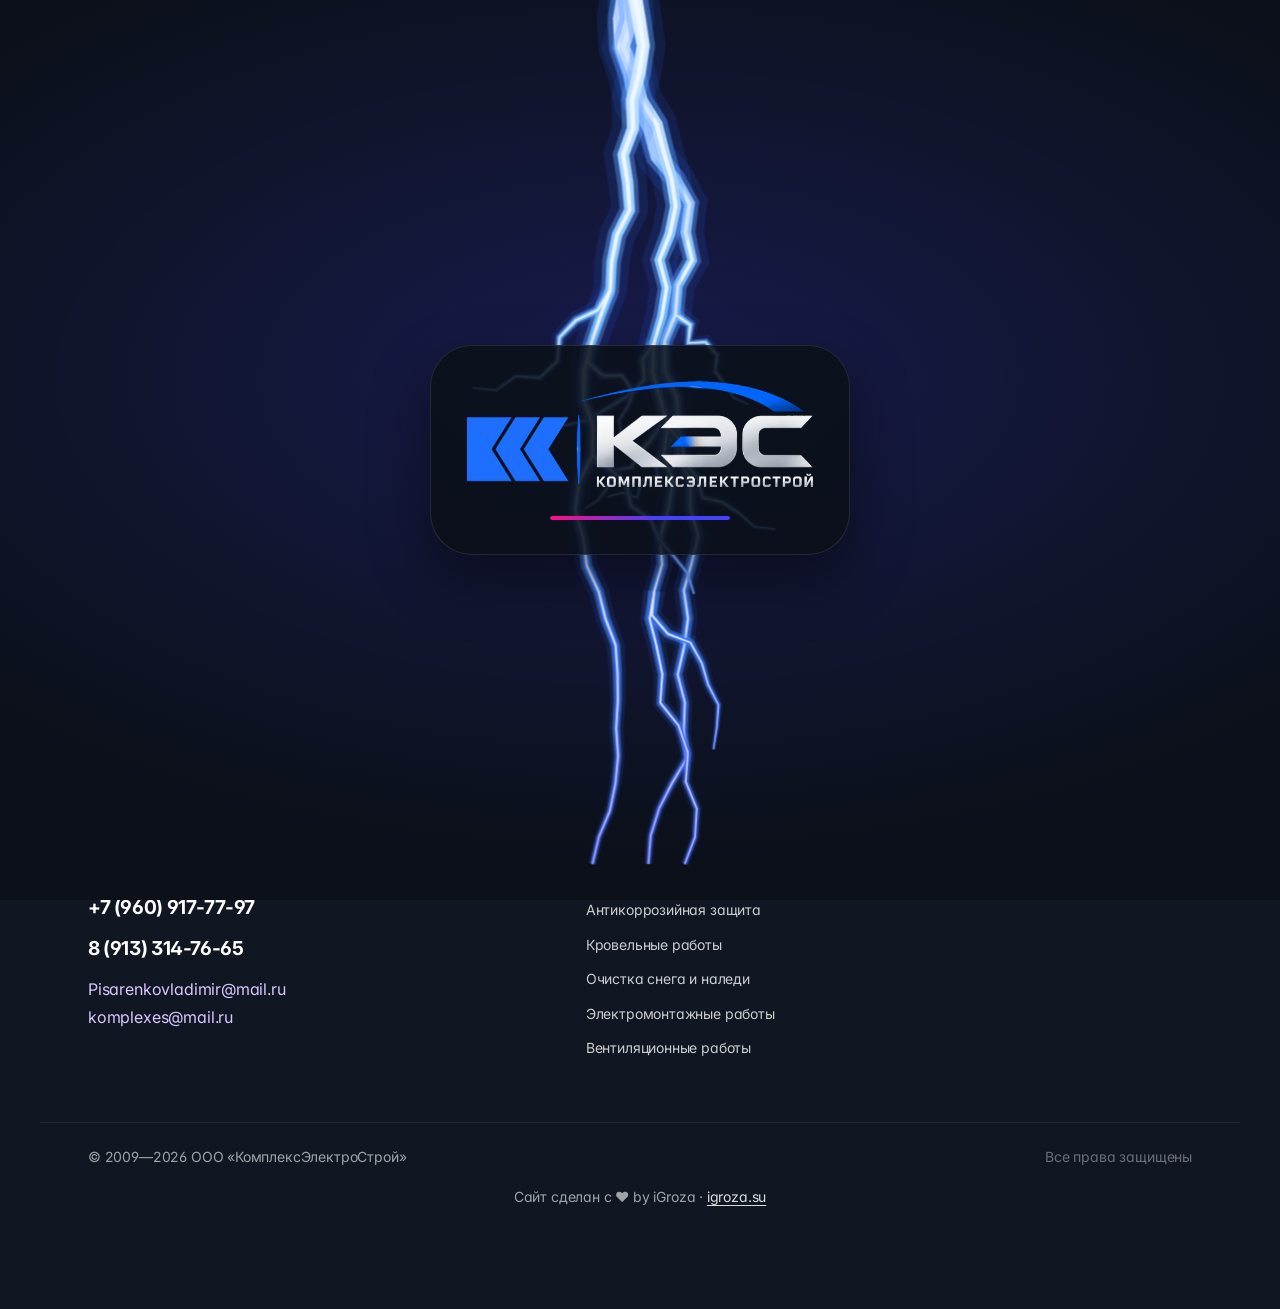
==== commit 7a444964: "deploy ff30319" ====
--- a/uslugi/antikorroziya/index.html
+++ b/uslugi/antikorroziya/index.html
@@ -57,6 +57,6 @@
     <link rel="stylesheet" crossorigin href="/index.css">
   </head>
   <body>
-    <div id="root"><div class="app-shell"><header class="top-nav"><div class="container top-nav__inner"><a class="brand" aria-label="КЭС — на главную" href="/" data-discover="true"><img class="brand__logo" src="/logo-kes.png" alt="" width="600" height="185"/></a><nav class="top-nav__links" aria-label="Основная навигация"><a href="/#uslugi" class="top-nav__link">Услуги</a><a href="/#projects" class="top-nav__link">Проекты</a><a href="/#o-kompanii" class="top-nav__link">О компании</a><a href="/#kontakty" class="top-nav__link">Контакты</a><a href="/#rekvizity" class="top-nav__link">Реквизиты</a><div class="top-nav__call-mobile"><a href="tel:+79609177797" class="btn btn--iris btn--sm top-nav__call-mobile-item"><svg width="24" height="24" viewBox="0 0 24 24" fill="none" stroke="currentColor" stroke-width="1.8" stroke-linecap="round" stroke-linejoin="round" aria-hidden="true" focusable="false"><path d="M6.6 10.8a15.5 15.5 0 0 0 6.6 6.6l2.2-2.2c.3-.3.7-.4 1-.2 1.2.4 2.4.6 3.7.6.6 0 1 .4 1 1V20c0 .6-.4 1-1 1A17 17 0 0 1 3 4c0-.6.4-1 1-1h3.4c.6 0 1 .4 1 1 0 1.3.2 2.5.6 3.7.1.4 0 .8-.2 1l-2.2 2.1Z"></path></svg>+7 (960) 917-77-97</a><a href="tel:+79133147665" class="btn btn--iris btn--sm top-nav__call-mobile-item"><svg width="24" height="24" viewBox="0 0 24 24" fill="none" stroke="currentColor" stroke-width="1.8" stroke-linecap="round" stroke-linejoin="round" aria-hidden="true" focusable="false"><path d="M6.6 10.8a15.5 15.5 0 0 0 6.6 6.6l2.2-2.2c.3-.3.7-.4 1-.2 1.2.4 2.4.6 3.7.6.6 0 1 .4 1 1V20c0 .6-.4 1-1 1A17 17 0 0 1 3 4c0-.6.4-1 1-1h3.4c.6 0 1 .4 1 1 0 1.3.2 2.5.6 3.7.1.4 0 .8-.2 1l-2.2 2.1Z"></path></svg>8 (913) 314-76-65</a></div></nav><div class="top-nav__call"><button type="button" class="btn btn--iris btn--sm top-nav__cta" aria-haspopup="menu" aria-expanded="false"><svg width="24" height="24" viewBox="0 0 24 24" fill="none" stroke="currentColor" stroke-width="1.8" stroke-linecap="round" stroke-linejoin="round" aria-hidden="true" focusable="false"><path d="M6.6 10.8a15.5 15.5 0 0 0 6.6 6.6l2.2-2.2c.3-.3.7-.4 1-.2 1.2.4 2.4.6 3.7.6.6 0 1 .4 1 1V20c0 .6-.4 1-1 1A17 17 0 0 1 3 4c0-.6.4-1 1-1h3.4c.6 0 1 .4 1 1 0 1.3.2 2.5.6 3.7.1.4 0 .8-.2 1l-2.2 2.1Z"></path></svg>Позвонить</button><div class="top-nav__call-menu" role="menu"><a href="tel:+79609177797" class="top-nav__call-item" role="menuitem"><span class="top-nav__call-phone">+7 (960) 917-77-97</span></a><a href="tel:+79133147665" class="top-nav__call-item" role="menuitem"><span class="top-nav__call-phone">8 (913) 314-76-65</span></a></div></div><button type="button" class="top-nav__burger" aria-label="Открыть меню" aria-expanded="false"><svg width="24" height="24" viewBox="0 0 24 24" fill="none" stroke="currentColor" stroke-width="1.8" stroke-linecap="round" stroke-linejoin="round" aria-hidden="true" focusable="false"><path d="M4 7h16M4 12h16M4 17h16"></path></svg></button></div></header><main><script type="application/ld+json">{"@context":"https://schema.org","@type":"Service","name":"Антикоррозийная защита металлоконструкций","serviceType":"Антикоррозийная защита","description":"Выполняем антикоррозийную обработку металлоконструкций различного назначения, а также защиту технологических установок и агрегатов.","areaServed":"Россия","provider":{"@type":"LocalBusiness","name":"ООО «КомплексЭлектроСтрой»","telephone":"+7 (960) 917-77-97","email":"Pisarenkovladimir@mail.ru","address":"г. Кемерово, ул. Гагарина, д. 136, оф. 10"},"url":"https://kes42.ru/uslugi/antikorroziya"}</script><section class="section--midnight service-hero"><div class="svc-bd svc-bd--antikorroziya" aria-hidden="true"><div class="svc-bd__wash"></div><div class="svc-bd__stage"></div></div><div class="container service-hero__inner"><nav class="breadcrumbs" aria-label="Хлебные крошки"><a href="/" data-discover="true">Главная</a><span aria-hidden="true">/</span><a href="/#uslugi" data-discover="true">Услуги</a><span aria-hidden="true">/</span><span class="breadcrumbs__current">Антикоррозийная защита</span></nav><div class="service-hero__head"><span class="svc-ic svc-ic--shield service-hero__icon" aria-hidden="true"><i class="fa-solid fa-shield-halved svc-ic__glyph"></i><span class="svc-ic__fx"><span class="svc-ic__p" style="--i:0"></span></span></span><h1 class="anim-heading heading service-hero__title" aria-label="Антикоррозийная защита металлоконструкций"><span aria-hidden="true"><span class="word"><span class="char">А</span><span class="char">н</span><span class="char">т</span><span class="char">и</span><span class="char">к</span><span class="char">о</span><span class="char">р</span><span class="char">р</span><span class="char">о</span><span class="char">з</span><span class="char">и</span><span class="char">й</span><span class="char">н</span><span class="char">а</span><span class="char">я</span></span> <span class="word"><span class="char">з</span><span class="char">а</span><span class="char">щ</span><span class="char">и</span><span class="char">т</span><span class="char">а</span></span> <span class="word"><span class="char">м</span><span class="char">е</span><span class="char">т</span><span class="char">а</span><span class="char">л</span><span class="char">л</span><span class="char">о</span><span class="char">к</span><span class="char">о</span><span class="char">н</span><span class="char">с</span><span class="char">т</span><span class="char">р</span><span class="char">у</span><span class="char">к</span><span class="char">ц</span><span class="char">и</span><span class="char">й</span></span></span></h1></div><p class="service-hero__teaser section-lead" data-reveal="true" data-reveal-early="true" data-reveal-mobile-immediate="true">Защита конструкций и оборудования в агрессивных средах.</p><div class="service-hero__cta" data-reveal="true" data-reveal-delay="1" data-reveal-mobile-immediate="true"><a href="tel:+79609177797" class="btn btn--iris"><svg width="24" height="24" viewBox="0 0 24 24" fill="none" stroke="currentColor" stroke-width="1.8" stroke-linecap="round" stroke-linejoin="round" aria-hidden="true" focusable="false"><path d="M6.6 10.8a15.5 15.5 0 0 0 6.6 6.6l2.2-2.2c.3-.3.7-.4 1-.2 1.2.4 2.4.6 3.7.6.6 0 1 .4 1 1V20c0 .6-.4 1-1 1A17 17 0 0 1 3 4c0-.6.4-1 1-1h3.4c.6 0 1 .4 1 1 0 1.3.2 2.5.6 3.7.1.4 0 .8-.2 1l-2.2 2.1Z"></path></svg>+7 (960) 917-77-97</a><a class="btn btn--ghost" href="/" data-discover="true">Все услуги</a></div></div></section><section class="section section--lavender"><div class="container service-body"><div class="service-body__intro"><p class="service-body__p" data-reveal="true" data-reveal-delay="1">Выполняем антикоррозийную обработку металлоконструкций различного назначения, а также защиту технологических установок и агрегатов.</p><p class="service-body__p" data-reveal="true" data-reveal-delay="2">Защищаем оборудование предприятий нефтепереработки, металлургии, машиностроения и химической отрасли, работающее в опасных и высокоагрессивных средах.</p><p class="service-body__p" data-reveal="true" data-reveal-delay="3">Работы выполняем качественно и в установленные заказчиком сроки, в том числе на высоте — методами промышленного альпинизма.</p></div><aside class="service-body__aside" data-reveal="true" data-reveal-early="true"><h2 class="subheading service-body__aside-title">Что входит</h2><ul class="service-bullets"><li><svg class="service-bullets__icon" width="24" height="24" viewBox="0 0 24 24" fill="none" stroke="currentColor" stroke-width="1.8" stroke-linecap="round" stroke-linejoin="round" aria-hidden="true" focusable="false"><path d="m5 12.5 4.2 4.3L19 7"></path></svg>Антикоррозийная обработка металлоконструкций</li><li><svg class="service-bullets__icon" width="24" height="24" viewBox="0 0 24 24" fill="none" stroke="currentColor" stroke-width="1.8" stroke-linecap="round" stroke-linejoin="round" aria-hidden="true" focusable="false"><path d="m5 12.5 4.2 4.3L19 7"></path></svg>Защита технологических установок и агрегатов</li><li><svg class="service-bullets__icon" width="24" height="24" viewBox="0 0 24 24" fill="none" stroke="currentColor" stroke-width="1.8" stroke-linecap="round" stroke-linejoin="round" aria-hidden="true" focusable="false"><path d="m5 12.5 4.2 4.3L19 7"></path></svg>Объекты нефтепереработки, металлургии, машиностроения, химии</li><li><svg class="service-bullets__icon" width="24" height="24" viewBox="0 0 24 24" fill="none" stroke="currentColor" stroke-width="1.8" stroke-linecap="round" stroke-linejoin="round" aria-hidden="true" focusable="false"><path d="m5 12.5 4.2 4.3L19 7"></path></svg>Работа в опасных и высокоагрессивных средах</li><li><svg class="service-bullets__icon" width="24" height="24" viewBox="0 0 24 24" fill="none" stroke="currentColor" stroke-width="1.8" stroke-linecap="round" stroke-linejoin="round" aria-hidden="true" focusable="false"><path d="m5 12.5 4.2 4.3L19 7"></path></svg>Высотные работы методом промышленного альпинизма</li></ul><a href="tel:+79609177797" class="btn btn--iris service-body__cta"><svg width="24" height="24" viewBox="0 0 24 24" fill="none" stroke="currentColor" stroke-width="1.8" stroke-linecap="round" stroke-linejoin="round" aria-hidden="true" focusable="false"><path d="M6.6 10.8a15.5 15.5 0 0 0 6.6 6.6l2.2-2.2c.3-.3.7-.4 1-.2 1.2.4 2.4.6 3.7.6.6 0 1 .4 1 1V20c0 .6-.4 1-1 1A17 17 0 0 1 3 4c0-.6.4-1 1-1h3.4c.6 0 1 .4 1 1 0 1.3.2 2.5.6 3.7.1.4 0 .8-.2 1l-2.2 2.1Z"></path></svg>Заказать услугу</a></aside></div></section><section class="section section--midnight"><div class="container"><div class="section-header section-header--left"><span class="section-eyebrow" data-reveal="true" data-reveal-early="true">Работы</span><h2 class="anim-heading heading section-header__title" aria-label="Примеры наших работ"><span aria-hidden="true"><span class="word"><span class="char">П</span><span class="char">р</span><span class="char">и</span><span class="char">м</span><span class="char">е</span><span class="char">р</span><span class="char">ы</span></span> <span class="word"><span class="char">н</span><span class="char">а</span><span class="char">ш</span><span class="char">и</span><span class="char">х</span></span> <span class="word"><span class="char">р</span><span class="char">а</span><span class="char">б</span><span class="char">о</span><span class="char">т</span></span></span></h2></div><div class="service-gallery"><figure class="service-gallery__item" data-reveal="true" data-reveal-delay="1"><img src="/works/antikorroziya/01.jpg" alt="Мельница после окраски" loading="lazy" decoding="async"/></figure><figure class="service-gallery__item" data-reveal="true" data-reveal-delay="2"><img src="/works/antikorroziya/02.jpg" alt="Силовой трансформатор после окраски" loading="lazy" decoding="async"/></figure><figure class="service-gallery__item" data-reveal="true" data-reveal-delay="3"><img src="/works/antikorroziya/03.jpg" alt="Окрашенные резервуары" loading="lazy" decoding="async"/></figure><figure class="service-gallery__item" data-reveal="true" data-reveal-delay="4"><img src="/works/antikorroziya/04.jpg" alt="Бункер дробильного комплекса" loading="lazy" decoding="async"/></figure><figure class="service-gallery__item" data-reveal="true" data-reveal-delay="1"><img src="/works/antikorroziya/05.jpg" alt="Турбоагрегат в машинном зале" loading="lazy" decoding="async"/></figure><figure class="service-gallery__item" data-reveal="true" data-reveal-delay="2"><img src="/works/antikorroziya/06.jpg" alt="Резервуарный парк" loading="lazy" decoding="async"/></figure><figure class="service-gallery__item" data-reveal="true" data-reveal-delay="3"><img src="/works/antikorroziya/07.jpg" alt="Окрашенный металлокаркас" loading="lazy" decoding="async"/></figure><figure class="service-gallery__item" data-reveal="true" data-reveal-delay="4"><img src="/works/antikorroziya/08.jpg" alt="Узел трубопровода с задвижками" loading="lazy" decoding="async"/></figure><figure class="service-gallery__item" data-reveal="true" data-reveal-delay="1"><img src="/works/antikorroziya/09.jpg" alt="Окрашенная трасса на опорах" loading="lazy" decoding="async"/></figure><figure class="service-gallery__item" data-reveal="true" data-reveal-delay="2"><img src="/works/antikorroziya/10.jpg" alt="Резервуары с жёлтой полосой" loading="lazy" decoding="async"/></figure><figure class="service-gallery__item" data-reveal="true" data-reveal-delay="3"><img src="/works/antikorroziya/11.jpg" alt="Дробильный комплекс в карьере" loading="lazy" decoding="async"/></figure><figure class="service-gallery__item" data-reveal="true" data-reveal-delay="4"><img class="service-gallery__img--contain" src="/works/antikorroziya/12.jpg" alt="Трансформатор с обвязкой" loading="lazy" decoding="async"/></figure><figure class="service-gallery__item" data-reveal="true" data-reveal-delay="1"><img class="service-gallery__img--contain" src="/works/antikorroziya/13.jpg" alt="Силовой трансформатор на подстанции" loading="lazy" decoding="async"/></figure><figure class="service-gallery__item" data-reveal="true" data-reveal-delay="2"><img src="/works/antikorroziya/14.jpg" alt="Окраска бункера методом промышленного альпинизма" loading="lazy" decoding="async"/></figure><figure class="service-gallery__item" data-reveal="true" data-reveal-delay="3"><img src="/works/antikorroziya/15.jpg" alt="Окрашенный бункер в цехе" loading="lazy" decoding="async"/></figure><figure class="service-gallery__item" data-reveal="true" data-reveal-delay="4"><img class="service-gallery__img--contain" src="/works/antikorroziya/16.jpg" alt="Бункер с питателем после окраски" loading="lazy" decoding="async"/></figure><figure class="service-gallery__item" data-reveal="true" data-reveal-delay="1"><img class="service-gallery__img--contain" src="/works/antikorroziya/17.jpg" alt="Основание бункера после окраски" loading="lazy" decoding="async"/></figure><figure class="service-gallery__item" data-reveal="true" data-reveal-delay="2"><img class="service-gallery__img--contain" src="/works/antikorroziya/18.jpg" alt="Окрашенная конструкция в цехе" loading="lazy" decoding="async"/></figure><figure class="service-gallery__item" data-reveal="true" data-reveal-delay="3"><img src="/works/antikorroziya/19.jpg" alt="Окрашенные ворота" loading="lazy" decoding="async"/></figure><figure class="service-gallery__item" data-reveal="true" data-reveal-delay="4"><img class="service-gallery__img--contain" src="/works/antikorroziya/20.jpg" alt="Трубопровод на опорах" loading="lazy" decoding="async"/></figure><figure class="service-gallery__item" data-reveal="true" data-reveal-delay="1"><img src="/works/antikorroziya/21.jpg" alt="Окрашенные балки в цехе" loading="lazy" decoding="async"/></figure><figure class="service-gallery__item" data-reveal="true" data-reveal-delay="2"><img class="service-gallery__img--contain" src="/works/antikorroziya/22.jpg" alt="Партия окрашенных балок" loading="lazy" decoding="async"/></figure><figure class="service-gallery__item" data-reveal="true" data-reveal-delay="3"><img class="service-gallery__img--contain" src="/works/antikorroziya/23.jpg" alt="Упакованные окрашенные конструкции" loading="lazy" decoding="async"/></figure><figure class="service-gallery__item" data-reveal="true" data-reveal-delay="4"><img class="service-gallery__img--contain" src="/works/antikorroziya/24.jpg" alt="Окрашенные детали в упаковке" loading="lazy" decoding="async"/></figure><figure class="service-gallery__item" data-reveal="true" data-reveal-delay="1"><img class="service-gallery__img--contain" src="/works/antikorroziya/25.jpg" alt="Мостовой кран после окраски" loading="lazy" decoding="async"/></figure><figure class="service-gallery__item" data-reveal="true" data-reveal-delay="2"><img class="service-gallery__img--contain" src="/works/antikorroziya/26.jpg" alt="Мостовой кран, вид сверху" loading="lazy" decoding="async"/></figure><figure class="service-gallery__item" data-reveal="true" data-reveal-delay="3"><img class="service-gallery__img--contain" src="/works/antikorroziya/27.jpg" alt="Балки мостового крана" loading="lazy" decoding="async"/></figure></div></div></section><section class="section section--lavender"><div class="container"><div class="section-header section-header--left"><span class="section-eyebrow" data-reveal="true" data-reveal-early="true">Ещё направления</span><h2 class="anim-heading heading section-header__title" aria-label="Другие услуги КЭС"><span aria-hidden="true"><span class="word"><span class="char">Д</span><span class="char">р</span><span class="char">у</span><span class="char">г</span><span class="char">и</span><span class="char">е</span></span> <span class="word"><span class="char">у</span><span class="char">с</span><span class="char">л</span><span class="char">у</span><span class="char">г</span><span class="char">и</span></span> <span class="word"><span class="char">К</span><span class="char">Э</span><span class="char">С</span></span></span></h2></div><div class="other-services"><a class="other-service" href="/uslugi/ognezashchita" data-discover="true"><span class="svc-ic svc-ic--fire other-service__glyph" aria-hidden="true"><i class="fa-solid fa-fire svc-ic__glyph"></i><span class="svc-ic__fx"><span class="svc-ic__p" style="--i:0"></span><span class="svc-ic__p" style="--i:1"></span><span class="svc-ic__p" style="--i:2"></span><span class="svc-ic__p" style="--i:3"></span><span class="svc-ic__p" style="--i:4"></span></span></span><span class="other-service__title">Огнезащита</span><svg class="other-service__arrow" width="24" height="24" viewBox="0 0 24 24" fill="none" stroke="currentColor" stroke-width="1.8" stroke-linecap="round" stroke-linejoin="round" aria-hidden="true" focusable="false"><path d="M5 12h14m-6-6 6 6-6 6"></path></svg></a><a class="other-service" href="/uslugi/promalp" data-discover="true"><span class="svc-ic svc-ic--climb other-service__glyph" aria-hidden="true"><i class="fa-solid fa-person-hiking svc-ic__glyph"></i><span class="svc-ic__fx"><span class="svc-ic__p" style="--i:0"></span><span class="svc-ic__p" style="--i:1"></span><span class="svc-ic__p" style="--i:2"></span></span></span><span class="other-service__title">Промышленный альпинизм</span><svg class="other-service__arrow" width="24" height="24" viewBox="0 0 24 24" fill="none" stroke="currentColor" stroke-width="1.8" stroke-linecap="round" stroke-linejoin="round" aria-hidden="true" focusable="false"><path d="M5 12h14m-6-6 6 6-6 6"></path></svg></a><a class="other-service" href="/uslugi/krovelnye-raboty" data-discover="true"><span class="svc-ic svc-ic--roof other-service__glyph" aria-hidden="true"><i class="fa-solid fa-house-chimney svc-ic__glyph"></i><span class="svc-ic__fx"><span class="svc-ic__p" style="--i:0"></span><span class="svc-ic__p" style="--i:1"></span><span class="svc-ic__p" style="--i:2"></span><span class="svc-ic__p" style="--i:3"></span><span class="svc-ic__p" style="--i:4"></span><span class="svc-ic__p" style="--i:5"></span></span></span><span class="other-service__title">Кровельные работы</span><svg class="other-service__arrow" width="24" height="24" viewBox="0 0 24 24" fill="none" stroke="currentColor" stroke-width="1.8" stroke-linecap="round" stroke-linejoin="round" aria-hidden="true" focusable="false"><path d="M5 12h14m-6-6 6 6-6 6"></path></svg></a><a class="other-service" href="/uslugi/chistka-snega" data-discover="true"><span class="svc-ic svc-ic--snow other-service__glyph" aria-hidden="true"><i class="fa-solid fa-snowflake svc-ic__glyph"></i><span class="svc-ic__fx"><span class="svc-ic__p" style="--i:0"></span><span class="svc-ic__p" style="--i:1"></span><span class="svc-ic__p" style="--i:2"></span><span class="svc-ic__p" style="--i:3"></span><span class="svc-ic__p" style="--i:4"></span><span class="svc-ic__p" style="--i:5"></span></span></span><span class="other-service__title">Очистка снега и наледи</span><svg class="other-service__arrow" width="24" height="24" viewBox="0 0 24 24" fill="none" stroke="currentColor" stroke-width="1.8" stroke-linecap="round" stroke-linejoin="round" aria-hidden="true" focusable="false"><path d="M5 12h14m-6-6 6 6-6 6"></path></svg></a><a class="other-service" href="/uslugi/elektromontazh" data-discover="true"><span class="svc-ic svc-ic--bolt other-service__glyph" aria-hidden="true"><i class="fa-solid fa-bolt svc-ic__glyph"></i><span class="svc-ic__fx"><span class="svc-ic__p" style="--i:0"></span><span class="svc-ic__p" style="--i:1"></span><span class="svc-ic__p" style="--i:2"></span><span class="svc-ic__p" style="--i:3"></span><span class="svc-ic__p" style="--i:4"></span><span class="svc-ic__p" style="--i:5"></span></span></span><span class="other-service__title">Электромонтажные работы</span><svg class="other-service__arrow" width="24" height="24" viewBox="0 0 24 24" fill="none" stroke="currentColor" stroke-width="1.8" stroke-linecap="round" stroke-linejoin="round" aria-hidden="true" focusable="false"><path d="M5 12h14m-6-6 6 6-6 6"></path></svg></a><a class="other-service" href="/uslugi/ventilyaciya" data-discover="true"><span class="svc-ic svc-ic--wind other-service__glyph" aria-hidden="true"><i class="fa-solid fa-wind svc-ic__glyph"></i><span class="svc-ic__fx"><span class="svc-ic__p" style="--i:0"></span><span class="svc-ic__p" style="--i:1"></span><span class="svc-ic__p" style="--i:2"></span><span class="svc-ic__p" style="--i:3"></span><span class="svc-ic__p" style="--i:4"></span></span></span><span class="other-service__title">Вентиляционные работы</span><svg class="other-service__arrow" width="24" height="24" viewBox="0 0 24 24" fill="none" stroke="currentColor" stroke-width="1.8" stroke-linecap="round" stroke-linejoin="round" aria-hidden="true" focusable="false"><path d="M5 12h14m-6-6 6 6-6 6"></path></svg></a></div></div></section></main><footer class="footer"><div class="container footer__inner"><div class="footer__brand"><span class="footer__name">ООО «КомплексЭлектроСтрой»</span><p class="footer__tagline">Инженерные системы и электромонтаж по всей России</p><div class="footer__contacts"><a href="tel:+79609177797" class="footer__phone">+7 (960) 917-77-97</a><a href="tel:+79133147665" class="footer__phone">8 (913) 314-76-65</a></div><div class="footer__emails"><a href="mailto:Pisarenkovladimir@mail.ru" class="footer__email">Pisarenkovladimir@mail.ru</a><a href="mailto:komplexes@mail.ru" class="footer__email">komplexes@mail.ru</a></div></div><nav class="footer__col" aria-label="Услуги"><span class="footer__col-title">Услуги</span><ul><li><a class="footer__link" href="/uslugi/ognezashchita" data-discover="true">Огнезащита</a></li><li><a class="footer__link" href="/uslugi/promalp" data-discover="true">Промышленный альпинизм</a></li><li><a class="footer__link" href="/uslugi/antikorroziya" data-discover="true">Антикоррозийная защита</a></li><li><a class="footer__link" href="/uslugi/krovelnye-raboty" data-discover="true">Кровельные работы</a></li><li><a class="footer__link" href="/uslugi/chistka-snega" data-discover="true">Очистка снега и наледи</a></li><li><a class="footer__link" href="/uslugi/elektromontazh" data-discover="true">Электромонтажные работы</a></li><li><a class="footer__link" href="/uslugi/ventilyaciya" data-discover="true">Вентиляционные работы</a></li></ul></nav><div class="footer__col"><span class="footer__col-title">Контакты</span><address class="footer__address">г. Кемерово, ул. Гагарина, д. 136, оф. 10<br/>Пн–Пт 9:00–18:00</address></div></div><div class="container footer__bottom"><span>© <!-- -->2009<!-- -->—<!-- -->2026<!-- --> <!-- -->ООО «КомплексЭлектроСтрой»</span><span class="footer__muted">Все права защищены</span></div></footer><div class="floating-contact"><div class="floating-contact__menu" role="menu"><a href="tel:+79609177797" class="floating-contact__item" role="menuitem"><span class="floating-contact__item-phone">+7 (960) 917-77-97</span></a><a href="tel:+79133147665" class="floating-contact__item" role="menuitem"><span class="floating-contact__item-phone">8 (913) 314-76-65</span></a></div><button type="button" class="floating-contact__btn" aria-haspopup="menu" aria-expanded="false" aria-label="Позвонить"><svg class="floating-contact__icon" width="24" height="24" viewBox="0 0 24 24" fill="none" stroke="currentColor" stroke-width="1.8" stroke-linecap="round" stroke-linejoin="round" aria-hidden="true" focusable="false"><path d="M6.6 10.8a15.5 15.5 0 0 0 6.6 6.6l2.2-2.2c.3-.3.7-.4 1-.2 1.2.4 2.4.6 3.7.6.6 0 1 .4 1 1V20c0 .6-.4 1-1 1A17 17 0 0 1 3 4c0-.6.4-1 1-1h3.4c.6 0 1 .4 1 1 0 1.3.2 2.5.6 3.7.1.4 0 .8-.2 1l-2.2 2.1Z"></path></svg><span class="floating-contact__label">Позвонить</span></button></div></div></div>
+    <div id="root"><div class="app-shell"><header class="top-nav"><div class="container top-nav__inner"><a class="brand" aria-label="КЭС — на главную" href="/" data-discover="true"><img class="brand__logo" src="/logo-kes.png" alt="" width="600" height="185"/></a><nav class="top-nav__links" aria-label="Основная навигация"><a href="/#uslugi" class="top-nav__link">Услуги</a><a href="/#projects" class="top-nav__link">Проекты</a><a href="/#o-kompanii" class="top-nav__link">О компании</a><a href="/#kontakty" class="top-nav__link">Контакты</a><a href="/#rekvizity" class="top-nav__link">Реквизиты</a><div class="top-nav__call-mobile"><a href="tel:+79609177797" class="btn btn--iris btn--sm top-nav__call-mobile-item"><svg width="24" height="24" viewBox="0 0 24 24" fill="none" stroke="currentColor" stroke-width="1.8" stroke-linecap="round" stroke-linejoin="round" aria-hidden="true" focusable="false"><path d="M6.6 10.8a15.5 15.5 0 0 0 6.6 6.6l2.2-2.2c.3-.3.7-.4 1-.2 1.2.4 2.4.6 3.7.6.6 0 1 .4 1 1V20c0 .6-.4 1-1 1A17 17 0 0 1 3 4c0-.6.4-1 1-1h3.4c.6 0 1 .4 1 1 0 1.3.2 2.5.6 3.7.1.4 0 .8-.2 1l-2.2 2.1Z"></path></svg>+7 (960) 917-77-97</a><a href="tel:+79133147665" class="btn btn--iris btn--sm top-nav__call-mobile-item"><svg width="24" height="24" viewBox="0 0 24 24" fill="none" stroke="currentColor" stroke-width="1.8" stroke-linecap="round" stroke-linejoin="round" aria-hidden="true" focusable="false"><path d="M6.6 10.8a15.5 15.5 0 0 0 6.6 6.6l2.2-2.2c.3-.3.7-.4 1-.2 1.2.4 2.4.6 3.7.6.6 0 1 .4 1 1V20c0 .6-.4 1-1 1A17 17 0 0 1 3 4c0-.6.4-1 1-1h3.4c.6 0 1 .4 1 1 0 1.3.2 2.5.6 3.7.1.4 0 .8-.2 1l-2.2 2.1Z"></path></svg>8 (913) 314-76-65</a></div></nav><div class="top-nav__call"><button type="button" class="btn btn--iris btn--sm top-nav__cta" aria-haspopup="menu" aria-expanded="false"><svg width="24" height="24" viewBox="0 0 24 24" fill="none" stroke="currentColor" stroke-width="1.8" stroke-linecap="round" stroke-linejoin="round" aria-hidden="true" focusable="false"><path d="M6.6 10.8a15.5 15.5 0 0 0 6.6 6.6l2.2-2.2c.3-.3.7-.4 1-.2 1.2.4 2.4.6 3.7.6.6 0 1 .4 1 1V20c0 .6-.4 1-1 1A17 17 0 0 1 3 4c0-.6.4-1 1-1h3.4c.6 0 1 .4 1 1 0 1.3.2 2.5.6 3.7.1.4 0 .8-.2 1l-2.2 2.1Z"></path></svg>Позвонить</button><div class="top-nav__call-menu" role="menu"><a href="tel:+79609177797" class="top-nav__call-item" role="menuitem"><span class="top-nav__call-phone">+7 (960) 917-77-97</span></a><a href="tel:+79133147665" class="top-nav__call-item" role="menuitem"><span class="top-nav__call-phone">8 (913) 314-76-65</span></a></div></div><button type="button" class="top-nav__burger" aria-label="Открыть меню" aria-expanded="false"><svg width="24" height="24" viewBox="0 0 24 24" fill="none" stroke="currentColor" stroke-width="1.8" stroke-linecap="round" stroke-linejoin="round" aria-hidden="true" focusable="false"><path d="M4 7h16M4 12h16M4 17h16"></path></svg></button></div></header><main><script type="application/ld+json">{"@context":"https://schema.org","@type":"Service","name":"Антикоррозийная защита металлоконструкций","serviceType":"Антикоррозийная защита","description":"Выполняем антикоррозийную обработку металлоконструкций различного назначения, а также защиту технологических установок и агрегатов.","areaServed":"Россия","provider":{"@type":"LocalBusiness","name":"ООО «КомплексЭлектроСтрой»","telephone":"+7 (960) 917-77-97","email":"Pisarenkovladimir@mail.ru","address":"г. Кемерово, ул. Гагарина, д. 136, оф. 10"},"url":"https://kes42.ru/uslugi/antikorroziya"}</script><section class="section--midnight service-hero"><div class="svc-bd svc-bd--antikorroziya" aria-hidden="true"><div class="svc-bd__wash"></div><div class="svc-bd__stage"></div></div><div class="container service-hero__inner"><nav class="breadcrumbs" aria-label="Хлебные крошки"><a href="/" data-discover="true">Главная</a><span aria-hidden="true">/</span><a href="/#uslugi" data-discover="true">Услуги</a><span aria-hidden="true">/</span><span class="breadcrumbs__current">Антикоррозийная защита</span></nav><div class="service-hero__head"><span class="svc-ic svc-ic--shield service-hero__icon" aria-hidden="true"><i class="fa-solid fa-shield-halved svc-ic__glyph"></i><span class="svc-ic__fx"><span class="svc-ic__p" style="--i:0"></span></span></span><h1 class="anim-heading heading service-hero__title" aria-label="Антикоррозийная защита металлоконструкций"><span aria-hidden="true"><span class="word"><span class="char">А</span><span class="char">н</span><span class="char">т</span><span class="char">и</span><span class="char">к</span><span class="char">о</span><span class="char">р</span><span class="char">р</span><span class="char">о</span><span class="char">з</span><span class="char">и</span><span class="char">й</span><span class="char">н</span><span class="char">а</span><span class="char">я</span></span> <span class="word"><span class="char">з</span><span class="char">а</span><span class="char">щ</span><span class="char">и</span><span class="char">т</span><span class="char">а</span></span> <span class="word"><span class="char">м</span><span class="char">е</span><span class="char">т</span><span class="char">а</span><span class="char">л</span><span class="char">л</span><span class="char">о</span><span class="char">к</span><span class="char">о</span><span class="char">н</span><span class="char">с</span><span class="char">т</span><span class="char">р</span><span class="char">у</span><span class="char">к</span><span class="char">ц</span><span class="char">и</span><span class="char">й</span></span></span></h1></div><p class="service-hero__teaser section-lead" data-reveal="true" data-reveal-early="true" data-reveal-mobile-immediate="true">Защита конструкций и оборудования в агрессивных средах.</p><div class="service-hero__cta" data-reveal="true" data-reveal-delay="1" data-reveal-mobile-immediate="true"><a href="tel:+79609177797" class="btn btn--iris"><svg width="24" height="24" viewBox="0 0 24 24" fill="none" stroke="currentColor" stroke-width="1.8" stroke-linecap="round" stroke-linejoin="round" aria-hidden="true" focusable="false"><path d="M6.6 10.8a15.5 15.5 0 0 0 6.6 6.6l2.2-2.2c.3-.3.7-.4 1-.2 1.2.4 2.4.6 3.7.6.6 0 1 .4 1 1V20c0 .6-.4 1-1 1A17 17 0 0 1 3 4c0-.6.4-1 1-1h3.4c.6 0 1 .4 1 1 0 1.3.2 2.5.6 3.7.1.4 0 .8-.2 1l-2.2 2.1Z"></path></svg>+7 (960) 917-77-97</a><a class="btn btn--ghost" href="/" data-discover="true">Все услуги</a></div></div></section><section class="section section--lavender"><div class="container service-body"><div class="service-body__intro"><p class="service-body__p" data-reveal="true" data-reveal-delay="1">Выполняем антикоррозийную обработку металлоконструкций различного назначения, а также защиту технологических установок и агрегатов.</p><p class="service-body__p" data-reveal="true" data-reveal-delay="2">Защищаем оборудование предприятий нефтепереработки, металлургии, машиностроения и химической отрасли, работающее в опасных и высокоагрессивных средах.</p><p class="service-body__p" data-reveal="true" data-reveal-delay="3">Работы выполняем качественно и в установленные заказчиком сроки, в том числе на высоте — методами промышленного альпинизма.</p></div><aside class="service-body__aside" data-reveal="true" data-reveal-early="true"><h2 class="subheading service-body__aside-title">Что входит</h2><ul class="service-bullets"><li><svg class="service-bullets__icon" width="24" height="24" viewBox="0 0 24 24" fill="none" stroke="currentColor" stroke-width="1.8" stroke-linecap="round" stroke-linejoin="round" aria-hidden="true" focusable="false"><path d="m5 12.5 4.2 4.3L19 7"></path></svg>Антикоррозийная обработка металлоконструкций</li><li><svg class="service-bullets__icon" width="24" height="24" viewBox="0 0 24 24" fill="none" stroke="currentColor" stroke-width="1.8" stroke-linecap="round" stroke-linejoin="round" aria-hidden="true" focusable="false"><path d="m5 12.5 4.2 4.3L19 7"></path></svg>Защита технологических установок и агрегатов</li><li><svg class="service-bullets__icon" width="24" height="24" viewBox="0 0 24 24" fill="none" stroke="currentColor" stroke-width="1.8" stroke-linecap="round" stroke-linejoin="round" aria-hidden="true" focusable="false"><path d="m5 12.5 4.2 4.3L19 7"></path></svg>Объекты нефтепереработки, металлургии, машиностроения, химии</li><li><svg class="service-bullets__icon" width="24" height="24" viewBox="0 0 24 24" fill="none" stroke="currentColor" stroke-width="1.8" stroke-linecap="round" stroke-linejoin="round" aria-hidden="true" focusable="false"><path d="m5 12.5 4.2 4.3L19 7"></path></svg>Работа в опасных и высокоагрессивных средах</li><li><svg class="service-bullets__icon" width="24" height="24" viewBox="0 0 24 24" fill="none" stroke="currentColor" stroke-width="1.8" stroke-linecap="round" stroke-linejoin="round" aria-hidden="true" focusable="false"><path d="m5 12.5 4.2 4.3L19 7"></path></svg>Высотные работы методом промышленного альпинизма</li></ul><a href="tel:+79609177797" class="btn btn--iris service-body__cta"><svg width="24" height="24" viewBox="0 0 24 24" fill="none" stroke="currentColor" stroke-width="1.8" stroke-linecap="round" stroke-linejoin="round" aria-hidden="true" focusable="false"><path d="M6.6 10.8a15.5 15.5 0 0 0 6.6 6.6l2.2-2.2c.3-.3.7-.4 1-.2 1.2.4 2.4.6 3.7.6.6 0 1 .4 1 1V20c0 .6-.4 1-1 1A17 17 0 0 1 3 4c0-.6.4-1 1-1h3.4c.6 0 1 .4 1 1 0 1.3.2 2.5.6 3.7.1.4 0 .8-.2 1l-2.2 2.1Z"></path></svg>Заказать услугу</a></aside></div></section><section class="section section--midnight"><div class="container"><div class="section-header section-header--left"><span class="section-eyebrow" data-reveal="true" data-reveal-early="true">Работы</span><h2 class="anim-heading heading section-header__title" aria-label="Примеры наших работ"><span aria-hidden="true"><span class="word"><span class="char">П</span><span class="char">р</span><span class="char">и</span><span class="char">м</span><span class="char">е</span><span class="char">р</span><span class="char">ы</span></span> <span class="word"><span class="char">н</span><span class="char">а</span><span class="char">ш</span><span class="char">и</span><span class="char">х</span></span> <span class="word"><span class="char">р</span><span class="char">а</span><span class="char">б</span><span class="char">о</span><span class="char">т</span></span></span></h2></div><div class="service-gallery"><figure class="service-gallery__item" data-reveal="true" data-reveal-delay="1"><img src="/works/antikorroziya/01.jpg" alt="Мельница после окраски" loading="lazy" decoding="async"/></figure><figure class="service-gallery__item" data-reveal="true" data-reveal-delay="2"><img src="/works/antikorroziya/02.jpg" alt="Силовой трансформатор после окраски" loading="lazy" decoding="async"/></figure><figure class="service-gallery__item" data-reveal="true" data-reveal-delay="3"><img src="/works/antikorroziya/03.jpg" alt="Окрашенные резервуары" loading="lazy" decoding="async"/></figure><figure class="service-gallery__item" data-reveal="true" data-reveal-delay="4"><img src="/works/antikorroziya/04.jpg" alt="Бункер дробильного комплекса" loading="lazy" decoding="async"/></figure><figure class="service-gallery__item" data-reveal="true" data-reveal-delay="1"><img src="/works/antikorroziya/05.jpg" alt="Турбоагрегат в машинном зале" loading="lazy" decoding="async"/></figure><figure class="service-gallery__item" data-reveal="true" data-reveal-delay="2"><img src="/works/antikorroziya/06.jpg" alt="Резервуарный парк" loading="lazy" decoding="async"/></figure><figure class="service-gallery__item" data-reveal="true" data-reveal-delay="3"><img src="/works/antikorroziya/07.jpg" alt="Окрашенный металлокаркас" loading="lazy" decoding="async"/></figure><figure class="service-gallery__item" data-reveal="true" data-reveal-delay="4"><img src="/works/antikorroziya/08.jpg" alt="Узел трубопровода с задвижками" loading="lazy" decoding="async"/></figure><figure class="service-gallery__item" data-reveal="true" data-reveal-delay="1"><img src="/works/antikorroziya/09.jpg" alt="Окрашенная трасса на опорах" loading="lazy" decoding="async"/></figure><figure class="service-gallery__item" data-reveal="true" data-reveal-delay="2"><img src="/works/antikorroziya/10.jpg" alt="Резервуары с жёлтой полосой" loading="lazy" decoding="async"/></figure><figure class="service-gallery__item" data-reveal="true" data-reveal-delay="3"><img src="/works/antikorroziya/11.jpg" alt="Дробильный комплекс в карьере" loading="lazy" decoding="async"/></figure><figure class="service-gallery__item" data-reveal="true" data-reveal-delay="4"><img class="service-gallery__img--contain" src="/works/antikorroziya/12.jpg" alt="Трансформатор с обвязкой" loading="lazy" decoding="async"/></figure><figure class="service-gallery__item" data-reveal="true" data-reveal-delay="1"><img class="service-gallery__img--contain" src="/works/antikorroziya/13.jpg" alt="Силовой трансформатор на подстанции" loading="lazy" decoding="async"/></figure><figure class="service-gallery__item" data-reveal="true" data-reveal-delay="2"><img src="/works/antikorroziya/14.jpg" alt="Окраска бункера методом промышленного альпинизма" loading="lazy" decoding="async"/></figure><figure class="service-gallery__item" data-reveal="true" data-reveal-delay="3"><img src="/works/antikorroziya/15.jpg" alt="Окрашенный бункер в цехе" loading="lazy" decoding="async"/></figure><figure class="service-gallery__item" data-reveal="true" data-reveal-delay="4"><img class="service-gallery__img--contain" src="/works/antikorroziya/16.jpg" alt="Бункер с питателем после окраски" loading="lazy" decoding="async"/></figure><figure class="service-gallery__item" data-reveal="true" data-reveal-delay="1"><img class="service-gallery__img--contain" src="/works/antikorroziya/17.jpg" alt="Основание бункера после окраски" loading="lazy" decoding="async"/></figure><figure class="service-gallery__item" data-reveal="true" data-reveal-delay="2"><img class="service-gallery__img--contain" src="/works/antikorroziya/18.jpg" alt="Окрашенная конструкция в цехе" loading="lazy" decoding="async"/></figure><figure class="service-gallery__item" data-reveal="true" data-reveal-delay="3"><img src="/works/antikorroziya/19.jpg" alt="Окрашенные ворота" loading="lazy" decoding="async"/></figure><figure class="service-gallery__item" data-reveal="true" data-reveal-delay="4"><img class="service-gallery__img--contain" src="/works/antikorroziya/20.jpg" alt="Трубопровод на опорах" loading="lazy" decoding="async"/></figure><figure class="service-gallery__item" data-reveal="true" data-reveal-delay="1"><img src="/works/antikorroziya/21.jpg" alt="Окрашенные балки в цехе" loading="lazy" decoding="async"/></figure><figure class="service-gallery__item" data-reveal="true" data-reveal-delay="2"><img class="service-gallery__img--contain" src="/works/antikorroziya/22.jpg" alt="Партия окрашенных балок" loading="lazy" decoding="async"/></figure><figure class="service-gallery__item" data-reveal="true" data-reveal-delay="3"><img class="service-gallery__img--contain" src="/works/antikorroziya/23.jpg" alt="Упакованные окрашенные конструкции" loading="lazy" decoding="async"/></figure><figure class="service-gallery__item" data-reveal="true" data-reveal-delay="4"><img class="service-gallery__img--contain" src="/works/antikorroziya/24.jpg" alt="Окрашенные детали в упаковке" loading="lazy" decoding="async"/></figure><figure class="service-gallery__item" data-reveal="true" data-reveal-delay="1"><img class="service-gallery__img--contain" src="/works/antikorroziya/25.jpg" alt="Мостовой кран после окраски" loading="lazy" decoding="async"/></figure><figure class="service-gallery__item" data-reveal="true" data-reveal-delay="2"><img class="service-gallery__img--contain" src="/works/antikorroziya/26.jpg" alt="Мостовой кран, вид сверху" loading="lazy" decoding="async"/></figure><figure class="service-gallery__item" data-reveal="true" data-reveal-delay="3"><img class="service-gallery__img--contain" src="/works/antikorroziya/27.jpg" alt="Балки мостового крана" loading="lazy" decoding="async"/></figure></div></div></section><section class="section section--lavender"><div class="container"><div class="section-header section-header--left"><span class="section-eyebrow" data-reveal="true" data-reveal-early="true">Ещё направления</span><h2 class="anim-heading heading section-header__title" aria-label="Другие услуги КЭС"><span aria-hidden="true"><span class="word"><span class="char">Д</span><span class="char">р</span><span class="char">у</span><span class="char">г</span><span class="char">и</span><span class="char">е</span></span> <span class="word"><span class="char">у</span><span class="char">с</span><span class="char">л</span><span class="char">у</span><span class="char">г</span><span class="char">и</span></span> <span class="word"><span class="char">К</span><span class="char">Э</span><span class="char">С</span></span></span></h2></div><div class="other-services"><a class="other-service" href="/uslugi/ognezashchita" data-discover="true"><span class="svc-ic svc-ic--fire other-service__glyph" aria-hidden="true"><i class="fa-solid fa-fire svc-ic__glyph"></i><span class="svc-ic__fx"><span class="svc-ic__p" style="--i:0"></span><span class="svc-ic__p" style="--i:1"></span><span class="svc-ic__p" style="--i:2"></span><span class="svc-ic__p" style="--i:3"></span><span class="svc-ic__p" style="--i:4"></span></span></span><span class="other-service__title">Огнезащита</span><svg class="other-service__arrow" width="24" height="24" viewBox="0 0 24 24" fill="none" stroke="currentColor" stroke-width="1.8" stroke-linecap="round" stroke-linejoin="round" aria-hidden="true" focusable="false"><path d="M5 12h14m-6-6 6 6-6 6"></path></svg></a><a class="other-service" href="/uslugi/promalp" data-discover="true"><span class="svc-ic svc-ic--climb other-service__glyph" aria-hidden="true"><i class="fa-solid fa-person-hiking svc-ic__glyph"></i><span class="svc-ic__fx"><span class="svc-ic__p" style="--i:0"></span><span class="svc-ic__p" style="--i:1"></span><span class="svc-ic__p" style="--i:2"></span></span></span><span class="other-service__title">Промышленный альпинизм</span><svg class="other-service__arrow" width="24" height="24" viewBox="0 0 24 24" fill="none" stroke="currentColor" stroke-width="1.8" stroke-linecap="round" stroke-linejoin="round" aria-hidden="true" focusable="false"><path d="M5 12h14m-6-6 6 6-6 6"></path></svg></a><a class="other-service" href="/uslugi/krovelnye-raboty" data-discover="true"><span class="svc-ic svc-ic--roof other-service__glyph" aria-hidden="true"><i class="fa-solid fa-house-chimney svc-ic__glyph"></i><span class="svc-ic__fx"><span class="svc-ic__p" style="--i:0"></span><span class="svc-ic__p" style="--i:1"></span><span class="svc-ic__p" style="--i:2"></span><span class="svc-ic__p" style="--i:3"></span><span class="svc-ic__p" style="--i:4"></span><span class="svc-ic__p" style="--i:5"></span></span></span><span class="other-service__title">Кровельные работы</span><svg class="other-service__arrow" width="24" height="24" viewBox="0 0 24 24" fill="none" stroke="currentColor" stroke-width="1.8" stroke-linecap="round" stroke-linejoin="round" aria-hidden="true" focusable="false"><path d="M5 12h14m-6-6 6 6-6 6"></path></svg></a><a class="other-service" href="/uslugi/chistka-snega" data-discover="true"><span class="svc-ic svc-ic--snow other-service__glyph" aria-hidden="true"><i class="fa-solid fa-snowflake svc-ic__glyph"></i><span class="svc-ic__fx"><span class="svc-ic__p" style="--i:0"></span><span class="svc-ic__p" style="--i:1"></span><span class="svc-ic__p" style="--i:2"></span><span class="svc-ic__p" style="--i:3"></span><span class="svc-ic__p" style="--i:4"></span><span class="svc-ic__p" style="--i:5"></span></span></span><span class="other-service__title">Очистка снега и наледи</span><svg class="other-service__arrow" width="24" height="24" viewBox="0 0 24 24" fill="none" stroke="currentColor" stroke-width="1.8" stroke-linecap="round" stroke-linejoin="round" aria-hidden="true" focusable="false"><path d="M5 12h14m-6-6 6 6-6 6"></path></svg></a><a class="other-service" href="/uslugi/elektromontazh" data-discover="true"><span class="svc-ic svc-ic--bolt other-service__glyph" aria-hidden="true"><i class="fa-solid fa-bolt svc-ic__glyph"></i><span class="svc-ic__fx"><span class="svc-ic__p" style="--i:0"></span><span class="svc-ic__p" style="--i:1"></span><span class="svc-ic__p" style="--i:2"></span><span class="svc-ic__p" style="--i:3"></span><span class="svc-ic__p" style="--i:4"></span><span class="svc-ic__p" style="--i:5"></span></span></span><span class="other-service__title">Электромонтажные работы</span><svg class="other-service__arrow" width="24" height="24" viewBox="0 0 24 24" fill="none" stroke="currentColor" stroke-width="1.8" stroke-linecap="round" stroke-linejoin="round" aria-hidden="true" focusable="false"><path d="M5 12h14m-6-6 6 6-6 6"></path></svg></a><a class="other-service" href="/uslugi/ventilyaciya" data-discover="true"><span class="svc-ic svc-ic--wind other-service__glyph" aria-hidden="true"><i class="fa-solid fa-wind svc-ic__glyph"></i><span class="svc-ic__fx"><span class="svc-ic__p" style="--i:0"></span><span class="svc-ic__p" style="--i:1"></span><span class="svc-ic__p" style="--i:2"></span><span class="svc-ic__p" style="--i:3"></span><span class="svc-ic__p" style="--i:4"></span></span></span><span class="other-service__title">Вентиляционные работы</span><svg class="other-service__arrow" width="24" height="24" viewBox="0 0 24 24" fill="none" stroke="currentColor" stroke-width="1.8" stroke-linecap="round" stroke-linejoin="round" aria-hidden="true" focusable="false"><path d="M5 12h14m-6-6 6 6-6 6"></path></svg></a></div></div></section></main><footer class="footer"><div class="container footer__inner"><div class="footer__brand"><span class="footer__name">ООО «КомплексЭлектроСтрой»</span><p class="footer__tagline">Инженерные системы и электромонтаж по всей России</p><div class="footer__contacts"><a href="tel:+79609177797" class="footer__phone">+7 (960) 917-77-97</a><a href="tel:+79133147665" class="footer__phone">8 (913) 314-76-65</a></div><div class="footer__emails"><a href="mailto:Pisarenkovladimir@mail.ru" class="footer__email">Pisarenkovladimir@mail.ru</a><a href="mailto:komplexes@mail.ru" class="footer__email">komplexes@mail.ru</a></div></div><nav class="footer__col" aria-label="Услуги"><span class="footer__col-title">Услуги</span><ul><li><a class="footer__link" href="/uslugi/ognezashchita" data-discover="true">Огнезащита</a></li><li><a class="footer__link" href="/uslugi/promalp" data-discover="true">Промышленный альпинизм</a></li><li><a class="footer__link" href="/uslugi/antikorroziya" data-discover="true">Антикоррозийная защита</a></li><li><a class="footer__link" href="/uslugi/krovelnye-raboty" data-discover="true">Кровельные работы</a></li><li><a class="footer__link" href="/uslugi/chistka-snega" data-discover="true">Очистка снега и наледи</a></li><li><a class="footer__link" href="/uslugi/elektromontazh" data-discover="true">Электромонтажные работы</a></li><li><a class="footer__link" href="/uslugi/ventilyaciya" data-discover="true">Вентиляционные работы</a></li></ul></nav><div class="footer__col"><span class="footer__col-title">Контакты</span><address class="footer__address">г. Кемерово, ул. Гагарина, д. 136, оф. 10<br/>Пн–Пт 9:00–18:00</address></div></div><div class="container footer__bottom"><span>© <!-- -->2009<!-- -->—<!-- -->2026<!-- --> <!-- -->ООО «КомплексЭлектроСтрой»</span><span class="footer__muted">Все права защищены</span></div><p class="container footer__credit">Сайт сделан с ❤️ by iGroza ·<!-- --> <a href="https://igroza.su" target="_blank" rel="noopener noreferrer">igroza.su</a></p></footer><div class="floating-contact"><div class="floating-contact__menu" role="menu"><a href="tel:+79609177797" class="floating-contact__item" role="menuitem"><span class="floating-contact__item-phone">+7 (960) 917-77-97</span></a><a href="tel:+79133147665" class="floating-contact__item" role="menuitem"><span class="floating-contact__item-phone">8 (913) 314-76-65</span></a></div><button type="button" class="floating-contact__btn" aria-haspopup="menu" aria-expanded="false" aria-label="Позвонить"><svg class="floating-contact__icon" width="24" height="24" viewBox="0 0 24 24" fill="none" stroke="currentColor" stroke-width="1.8" stroke-linecap="round" stroke-linejoin="round" aria-hidden="true" focusable="false"><path d="M6.6 10.8a15.5 15.5 0 0 0 6.6 6.6l2.2-2.2c.3-.3.7-.4 1-.2 1.2.4 2.4.6 3.7.6.6 0 1 .4 1 1V20c0 .6-.4 1-1 1A17 17 0 0 1 3 4c0-.6.4-1 1-1h3.4c.6 0 1 .4 1 1 0 1.3.2 2.5.6 3.7.1.4 0 .8-.2 1l-2.2 2.1Z"></path></svg><span class="floating-contact__label">Позвонить</span></button></div></div></div>
   </body>
 </html>
--- a/index.css
+++ b/index.css
@@ -1,4 +1,4 @@
-@import"https://fonts.googleapis.com/css2?family=Inter:wght@400;500;600;700;800&display=swap";.top-nav{position:sticky;top:0;z-index:50;background:#101722b8;backdrop-filter:blur(14px);-webkit-backdrop-filter:blur(14px);border-bottom:1px solid rgba(255,255,255,.06);transition:background .3s ease,border-color .3s ease}.top-nav--scrolled{background:#101722eb;border-bottom-color:#ffffff1a}.top-nav__inner{display:flex;align-items:center;justify-content:space-between;gap:var(--spacing-24);min-height:var(--nav-height)}.brand{display:inline-flex;align-items:center;flex-shrink:0;gap:12px;color:var(--color-pure-white)}.brand__logo{display:block;width:auto;height:50px}.top-nav__links{display:flex;align-items:center;gap:clamp(16px,2.4vw,34px)}.top-nav__link{font-size:var(--text-caption);font-weight:600;color:#ffffffd1;white-space:nowrap;transition:color .2s ease}.top-nav__link:hover{color:var(--color-pure-white)}.top-nav__cta{flex-shrink:0}.top-nav__call{position:relative;flex-shrink:0}.top-nav__call-menu{position:absolute;top:calc(100% + 10px);right:0;min-width:290px;display:flex;flex-direction:column;gap:4px;padding:8px;border-radius:var(--radius-small);background:#161f2e;border:1px solid rgba(255,255,255,.1);box-shadow:0 20px 44px #00000073;opacity:0;transform:translateY(-8px);pointer-events:none;transition:opacity .2s ease,transform .2s ease;z-index:60}.top-nav__call-menu.is-open{opacity:1;transform:translateY(0);pointer-events:auto}.top-nav__call-item{display:flex;flex-direction:column;gap:2px;padding:12px 16px;border-radius:12px;transition:background .2s ease}.top-nav__call-item:hover{background:#4541fe2e}.top-nav__call-label{font-size:.74rem;text-transform:uppercase;letter-spacing:.06em;color:var(--color-muted-graphite)}.top-nav__call-phone{font-weight:700;font-size:1rem;color:var(--color-pure-white)}.top-nav__call-mobile{display:none}.top-nav__burger{display:none;align-items:center;justify-content:center;width:44px;height:44px;border:none;border-radius:12px;background:#ffffff14;color:var(--color-pure-white)}@media (max-width: 1000px){.top-nav__call{display:none}.top-nav__burger{display:inline-flex}.top-nav__links{position:absolute;top:100%;left:0;right:0;flex-direction:column;align-items:stretch;gap:4px;padding:var(--spacing-16) var(--page-gutter) var(--spacing-24);background:#101722fa;border-bottom:1px solid rgba(255,255,255,.08);transform:translateY(-12px);opacity:0;pointer-events:none;transition:opacity .25s ease,transform .25s ease}.top-nav__links.is-open{transform:translateY(0);opacity:1;pointer-events:auto}.top-nav__link{padding:14px 4px;font-size:1.05rem;border-bottom:1px solid rgba(255,255,255,.06)}.top-nav__call-mobile{display:flex;flex-direction:column;gap:8px;margin-top:var(--spacing-16)}.top-nav__call-mobile-item{justify-content:flex-start;gap:12px;text-align:left}.top-nav__call-mobile-text{display:flex;flex-direction:column;line-height:1.2}.top-nav__call-mobile-label{font-size:.7rem;font-weight:600;opacity:.8;text-transform:uppercase;letter-spacing:.04em}}.footer{background:var(--color-midnight-ink);color:var(--color-pure-white);padding-block:clamp(56px,7vw,88px) 32px;border-top:1px solid rgba(255,255,255,.08)}.footer__inner{display:grid;grid-template-columns:1.6fr 1fr 1fr;gap:clamp(32px,5vw,72px)}.footer__name{font-size:1.25rem;font-weight:700;letter-spacing:-.03em}.footer__tagline{margin-top:10px;max-width:30ch;color:#fff9;font-size:var(--text-caption);line-height:1.5}.footer__contacts{display:flex;flex-direction:column;gap:14px;margin-top:22px}.footer__phone{display:flex;flex-direction:column;font-size:1.2rem;font-weight:700;letter-spacing:-.02em}.footer__contact-label{font-size:.7rem;font-weight:600;text-transform:uppercase;letter-spacing:.05em;color:var(--color-muted-graphite);margin-bottom:2px}.footer__emails{display:flex;flex-direction:column;gap:6px;margin-top:16px}.footer__email{display:block;color:var(--color-lilac-whisper)}.footer__col-title{display:block;font-size:var(--text-caption);font-weight:600;text-transform:uppercase;letter-spacing:.08em;color:var(--color-muted-graphite);margin-bottom:18px}.footer__col ul{display:flex;flex-direction:column;gap:12px}.footer__link{color:#ffffffc7;font-size:var(--text-caption);transition:color .2s ease}.footer__link:hover{color:var(--color-pure-white)}.footer__address{font-style:normal;line-height:1.7;color:#ffffffc7;font-size:var(--text-caption)}.footer__bottom{display:flex;justify-content:space-between;gap:16px;flex-wrap:wrap;margin-top:clamp(40px,5vw,64px);padding-top:24px;border-top:1px solid rgba(255,255,255,.08);font-size:var(--text-caption);color:#fff9}.footer__muted{color:var(--color-muted-graphite)}@media (max-width: 760px){.footer__inner{grid-template-columns:1fr}}.floating-contact{position:fixed;right:clamp(16px,3vw,32px);bottom:clamp(16px,3vw,32px);z-index:60;display:flex;flex-direction:column;align-items:flex-end;gap:10px;transform:translateY(140%);opacity:0;transition:transform .35s cubic-bezier(.22,1,.36,1),opacity .35s ease}.floating-contact.is-visible{transform:translateY(0);opacity:1}.floating-contact__btn{position:relative;display:inline-flex;align-items:center;gap:10px;padding:14px 20px;border:none;border-radius:var(--radius-pill);background:var(--color-electric-iris);color:var(--color-pure-white);font-weight:600;box-shadow:0 16px 40px #4541fe73}.floating-contact__btn:before{content:"";position:absolute;top:-6px;right:-6px;bottom:-6px;left:-6px;border-radius:inherit;border:2px solid var(--color-electric-iris);opacity:.5;pointer-events:none;animation:floating-pulse 2.4s ease-out infinite}.floating-contact__menu{display:flex;flex-direction:column;gap:4px;padding:8px;min-width:260px;border-radius:var(--radius-small);background:#161f2e;border:1px solid rgba(255,255,255,.12);box-shadow:0 20px 44px #00000080;opacity:0;transform:translateY(8px);pointer-events:none;transition:opacity .2s ease,transform .2s ease}.floating-contact__menu.is-open{opacity:1;transform:translateY(0);pointer-events:auto}.floating-contact__item{display:flex;flex-direction:column;gap:2px;padding:12px 16px;border-radius:12px;transition:background .2s ease}.floating-contact__item:hover{background:#4541fe2e}.floating-contact__item-label{font-size:.72rem;text-transform:uppercase;letter-spacing:.05em;color:var(--color-muted-graphite)}.floating-contact__item-phone{font-weight:700;color:var(--color-pure-white)}@keyframes floating-pulse{0%{transform:scale(1);opacity:.5}to{transform:scale(1.35);opacity:0}}@media (max-width: 560px){.floating-contact__label{display:none}.floating-contact__btn{padding:16px}}@media (prefers-reduced-motion: reduce){.floating-contact__btn:before{animation:none}}.ln{position:absolute;top:0;right:0;bottom:0;left:0;width:100%;height:100%;overflow:visible;pointer-events:none}.ln__bolt{opacity:0;will-change:opacity}.ln--hero .ln__bolt{animation:ln-hero 5.1s ease-in-out infinite;animation-delay:calc(var(--i) * 1.7s)}@keyframes ln-hero{0%{opacity:0}3%{opacity:1}7%{opacity:.55}11%{opacity:.95}18%{opacity:.8}26%{opacity:.55}34%{opacity:0}to{opacity:0}}.ln--splash .ln__bolt{animation:ln-splash 1.25s ease-out forwards;animation-delay:calc(var(--i) * .3s)}@keyframes ln-splash{0%{opacity:0}8%{opacity:1}16%{opacity:.5}24%{opacity:1}34%{opacity:.7}44%{opacity:1}to{opacity:1}}@media (prefers-reduced-motion: reduce){.ln__bolt{opacity:.8;animation:none}.ln--hero .ln__bolt:not(:first-child){opacity:0}}.splash{position:fixed;top:0;right:0;bottom:0;left:0;z-index:9999;display:grid;place-items:center;background:radial-gradient(120% 90% at 50% 42%,rgba(69,65,254,.22),transparent 60%),#0b1019;opacity:1;transform:translateZ(0);will-change:opacity;backface-visibility:hidden;transition:opacity .45s linear,visibility .45s linear}.splash--leaving{opacity:0;visibility:hidden}.splash--leaving .splash__mark{animation-play-state:paused}.splash__stage{position:relative;z-index:1;display:grid;justify-items:center;gap:4px;width:360px;max-width:86vw}.splash__bolts{position:absolute;top:0;right:0;bottom:0;left:0;z-index:0;width:100%;height:100%}.splash__mark{width:100%;height:auto;transform:scale(.6);opacity:0;animation:splash-mark .7s cubic-bezier(.22,1,.36,1) .15s forwards}@keyframes splash-mark{0%{transform:scale(.6);opacity:0}to{transform:scale(1);opacity:1}}.splash__bar{margin-top:26px;width:180px;height:4px;border-radius:999px;background:#ffffff1f;overflow:hidden}.splash__bar span{display:block;height:100%;width:0;border-radius:inherit;background:var(--gradient-electric-iris);animation:splash-bar 2s cubic-bezier(.4,0,.2,1) .2s forwards}@keyframes splash-bar{to{width:100%}}@media (prefers-reduced-motion: reduce){.splash__bolt,.splash__mark,.splash__bar span{animation-duration:.01s;animation-delay:0s}.splash__mark{transform:scale(1);opacity:1}}.ribbon{position:absolute;top:0;right:0;bottom:0;left:0;width:100%;height:100%;overflow:hidden;pointer-events:none;z-index:0;contain:paint}.ribbon__glow{position:absolute;left:-20%;top:26%;width:140%;height:46%;background:linear-gradient(100deg,#2f6bff,#4541fe,#7b5cff);border-radius:50%;filter:blur(70px);opacity:.45;transform:rotate(-12deg) translateZ(0);transform-origin:center;will-change:transform;animation:ribbon-drift 20s ease-in-out infinite alternate}.ribbon__bolts{position:absolute;left:0;right:0;top:50%;transform:translateY(-50%);width:100%;height:88%}@keyframes ribbon-drift{0%{transform:rotate(-12deg) translateZ(0) scale(1)}to{transform:rotate(-9deg) translate3d(-4%,-5%,0) scale(1.06)}}@media (prefers-reduced-motion: reduce){.ribbon__glow{animation:none;will-change:auto}}.svc-ic{position:relative;display:inline-grid;place-items:center;overflow:hidden;border-radius:14px;background:linear-gradient(135deg,#4541fe38,#fe0f832e);isolation:isolate}.svc-ic__glyph{position:relative;z-index:1;font-size:1em;line-height:1;color:var(--color-lilac-whisper);will-change:transform}.svc-ic__fx{position:absolute;top:0;right:0;bottom:0;left:0;z-index:2;pointer-events:none}.svc-ic__p{position:absolute;opacity:0;will-change:transform,opacity}.svc-ic--fire .svc-ic__glyph{color:#ff8a4c}.svc-ic--bolt .svc-ic__glyph{color:#ffd23c}.svc-ic--snow .svc-ic__glyph{color:#9fd6ff}.svc-ic--fire .svc-ic__glyph{transform-origin:50% 72%;animation:g-fire 1.4s ease-in-out infinite}@keyframes g-fire{0%,to{transform:scale(1)}25%{transform:scale(1.06,1.12)}50%{transform:scale(.97,1.04)}75%{transform:scale(1.04,1.09)}}.svc-ic--bolt .svc-ic__glyph{animation:g-bolt 2.4s ease-in-out infinite}@keyframes g-bolt{0%,55%,to{opacity:1;transform:scale(1)}62%{opacity:.4;transform:scale(.95)}68%{opacity:1;transform:scale(1.12)}78%{opacity:.7}}.svc-ic--snow .svc-ic__glyph{animation:g-spin 9s linear infinite}@keyframes g-spin{to{transform:rotate(360deg)}}.svc-ic--bell .svc-ic__glyph{transform-origin:50% 16%;animation:g-bell 2.6s ease-in-out infinite}@keyframes g-bell{0%,55%,to{transform:rotate(0)}62%{transform:rotate(15deg)}70%{transform:rotate(-12deg)}78%{transform:rotate(8deg)}86%{transform:rotate(-4deg)}}.svc-ic--wind .svc-ic__glyph{animation:g-sway 2.1s ease-in-out infinite}@keyframes g-sway{0%,to{transform:translate(-6%) rotate(-4deg)}50%{transform:translate(6%) rotate(4deg)}}.svc-ic--roof .svc-ic__glyph{animation:g-bob 3s ease-in-out infinite}@keyframes g-bob{0%,to{transform:translateY(0)}50%{transform:translateY(-7%)}}.svc-ic--shield .svc-ic__glyph,.svc-ic--pulse .svc-ic__glyph{animation:g-pulse 2.4s ease-in-out infinite}@keyframes g-pulse{0%,to{transform:scale(1)}50%{transform:scale(1.1)}}.svc-ic--climb .svc-ic__glyph{animation:g-climb 1.6s ease-in-out infinite}@keyframes g-climb{0%,to{transform:translateY(4%) rotate(-3deg)}50%{transform:translateY(-4%) rotate(3deg)}}.svc-ic--rec .svc-ic__glyph{animation:g-pan 4s ease-in-out infinite}@keyframes g-pan{0%,to{transform:rotate(-6deg)}50%{transform:rotate(6deg)}}.svc-ic--fire .svc-ic__p{width:14%;height:14%;border-radius:50%;left:calc(18% + var(--i) * 16%);top:76%;background:radial-gradient(circle,#ffe7b0,#ff7a30 65%,#ff5a1e00);box-shadow:0 0 8px #ff8c3ce6;animation:p-ember 1.6s ease-out infinite;animation-delay:calc(var(--i) * .2s)}@keyframes p-ember{0%{opacity:0;transform:translateY(0) scale(.4)}15%{opacity:1}70%{opacity:1}to{opacity:0;transform:translateY(-1.6em) scale(.12)}}.svc-ic--bolt .svc-ic__p{width:10%;height:10%;border-radius:50%;background:#fffbe0;box-shadow:0 0 7px 1px #ffd23c;animation:p-flash 1.2s ease-in-out infinite;animation-delay:calc(var(--i) * .14s)}.svc-ic--bolt .svc-ic__p:nth-child(1){top:16%;left:28%}.svc-ic--bolt .svc-ic__p:nth-child(2){top:28%;left:66%}.svc-ic--bolt .svc-ic__p:nth-child(3){top:50%;left:20%}.svc-ic--bolt .svc-ic__p:nth-child(4){top:44%;left:76%}.svc-ic--bolt .svc-ic__p:nth-child(5){top:70%;left:40%}.svc-ic--bolt .svc-ic__p:nth-child(6){top:74%;left:66%}@keyframes p-flash{0%,to{opacity:0;transform:scale(0)}30%{opacity:0;transform:scale(0)}45%{opacity:1;transform:scale(1.5)}70%{opacity:0;transform:scale(.4)}}.svc-ic--snow .svc-ic__p{width:12%;height:12%;border-radius:50%;left:calc(10% + var(--i) * 15%);top:-14%;background:#fff;box-shadow:0 0 6px #d2ebff;animation:p-fall 2.6s linear infinite;animation-delay:calc(var(--i) * .32s)}@keyframes p-fall{0%{opacity:0;transform:translateY(0)}12%{opacity:1}88%{opacity:1}to{opacity:0;transform:translateY(2.5em)}}.svc-ic--roof .svc-ic__p{width:5%;height:24%;border-radius:3px;left:calc(12% + var(--i) * 13%);top:-24%;background:linear-gradient(to bottom,#78beff00,#78beff);animation:p-rain 1.05s linear infinite;animation-delay:calc(var(--i) * .16s)}@keyframes p-rain{0%{opacity:0;transform:translateY(0)}18%{opacity:1}82%{opacity:1}to{opacity:0;transform:translateY(2.7em)}}.svc-ic--wind .svc-ic__p{height:6%;border-radius:3px;width:calc(22% + var(--i) * 8%);top:calc(20% + var(--i) * 14%);left:-32%;background:linear-gradient(to right,#d9c6ff00,#d9c6ff);animation:p-streak 1.5s ease-in-out infinite;animation-delay:calc(var(--i) * .18s)}@keyframes p-streak{0%{opacity:0;transform:translate(0)}30%{opacity:1}to{opacity:0;transform:translate(2.9em)}}.svc-ic--net .svc-ic__p{width:11%;height:11%;border-radius:50%;background:#b9a6ff;box-shadow:0 0 7px #7b5cff;left:-12%;animation:p-data 1.9s linear infinite;animation-delay:calc(var(--i) * .22s)}.svc-ic--net .svc-ic__p:nth-child(3n+1){top:28%}.svc-ic--net .svc-ic__p:nth-child(3n+2){top:50%}.svc-ic--net .svc-ic__p:nth-child(3n+3){top:70%}@keyframes p-data{0%{opacity:0;transform:translate(0)}20%{opacity:1}80%{opacity:1}to{opacity:0;transform:translate(2.4em)}}.svc-ic--rec .svc-ic__p{top:15%;right:15%;width:15%;height:15%;border-radius:50%;background:#ff3b30;box-shadow:0 0 8px #ff3c30f2;animation:p-rec 1.4s ease-in-out infinite}@keyframes p-rec{0%,to{opacity:.2;transform:scale(.8)}50%{opacity:1;transform:scale(1.1)}}.svc-ic--scan .svc-ic__p{left:14%;right:14%;height:6%;border-radius:3px;top:18%;background:linear-gradient(to right,transparent,#c9b8ff,transparent);box-shadow:0 0 6px #7b5cffb3;animation:p-scan 2.2s ease-in-out infinite;animation-delay:calc(var(--i) * .6s)}@keyframes p-scan{0%,to{opacity:0;transform:translateY(0)}18%{opacity:1}50%{opacity:1;transform:translateY(1.2em)}82%{opacity:0}}.svc-ic--climb .svc-ic__p{width:8%;height:8%;border-radius:50%;left:calc(38% + var(--i) * 13%);background:#d9c6ff;animation:p-fall 2s linear infinite;animation-delay:calc(var(--i) * .4s)}.svc-ic--shield .svc-ic__p{top:-30%;left:-50%;width:36%;height:160%;background:linear-gradient(to right,transparent,rgba(255,255,255,.5),transparent);animation:p-sheen 2.8s ease-in-out infinite}@keyframes p-sheen{0%{opacity:0;transform:translate(0) rotate(20deg)}40%{opacity:1}60%{opacity:1}to{opacity:0;transform:translate(3.6em) rotate(20deg)}}@media (prefers-reduced-motion: reduce){.svc-ic__glyph{animation:none!important}.svc-ic__fx{display:none}}.partners{padding-block:clamp(48px,7vw,88px)}.partners__marquee{position:relative;padding-block:clamp(26px,3.5vw,42px);margin-top:clamp(8px,2vw,20px);overflow:hidden;-webkit-mask-image:linear-gradient(90deg,transparent,#000 6%,#000 94%,transparent);mask-image:linear-gradient(90deg,transparent,#000 6%,#000 94%,transparent)}.partners__track{display:flex;width:max-content;will-change:transform;animation:partners-scroll 40s linear infinite}.partners__marquee:hover .partners__track{animation-play-state:paused}@keyframes partners-scroll{0%{transform:translateZ(0)}to{transform:translate3d(-50%,0,0)}}.partner{flex-shrink:0;display:grid;place-items:center;width:clamp(150px,15vw,190px);height:clamp(70px,7vw,84px);margin-right:clamp(14px,1.8vw,24px);padding:14px 22px;border-radius:var(--radius-cards-sm);background:var(--surface-card);border:1px solid rgba(16,23,34,.06);box-shadow:0 10px 24px #1017221a;transition:transform .25s ease,box-shadow .25s ease}.partner:hover{transform:translateY(-4px);box-shadow:0 16px 30px #10172224}.partner__logo{max-width:100%;max-height:100%;width:auto;height:auto;object-fit:contain;filter:grayscale(1);opacity:.75;transition:filter .25s ease,opacity .25s ease}.partner:hover .partner__logo{filter:grayscale(0);opacity:1}.partner__placeholder{font-weight:700;font-size:var(--text-caption);letter-spacing:-.01em;color:var(--color-muted-graphite);text-align:center}@media (prefers-reduced-motion: reduce){.partners__track{animation:none;flex-wrap:wrap;justify-content:center;width:100%}}.license{margin:0;display:flex;flex-direction:column;gap:16px}.license__frame{position:relative;border-radius:var(--radius-cards);overflow:hidden;background:var(--surface-card);box-shadow:var(--shadow-xl)}.license__img{display:block;width:100%;height:auto}.license__badge{position:absolute;top:16px;left:16px;max-width:calc(100% - 32px);display:inline-flex;align-items:center;gap:8px;padding:10px 16px;border-radius:var(--radius-pill);background:var(--color-electric-iris);color:var(--color-pure-white);font-weight:600;font-size:var(--text-caption);box-shadow:0 10px 24px #4541fe66}.license__arrow{position:absolute;top:50%;transform:translateY(-50%);display:grid;place-items:center;width:44px;height:44px;border:none;border-radius:var(--radius-pill);background:#101722d1;color:var(--color-pure-white);backdrop-filter:blur(4px);-webkit-backdrop-filter:blur(4px);transition:background .2s ease,transform .2s ease}.license__arrow:hover{background:var(--color-electric-iris)}.license__arrow--prev{left:12px}.license__arrow--prev svg{transform:rotate(180deg)}.license__arrow--next{right:12px}.license__controls{display:flex;align-items:center;justify-content:space-between;gap:16px}.license__dots{display:flex;gap:8px}.license__dot{width:10px;height:10px;padding:0;border:none;border-radius:var(--radius-pill);background:#10172233;transition:background .2s ease,width .2s ease}.license__dot.is-active{width:26px;background:var(--color-electric-iris)}.license__open{display:inline-flex;align-items:center;gap:6px;font-size:var(--text-caption);font-weight:600;color:var(--color-electric-iris)}.license__open svg{width:16px;height:16px}.contact-menu{position:relative;display:inline-flex}.contact-menu__list{position:absolute;left:0;min-width:290px;display:flex;flex-direction:column;gap:4px;padding:8px;border-radius:var(--radius-small);background:#161f2e;border:1px solid rgba(255,255,255,.12);box-shadow:0 20px 44px #00000080;opacity:0;pointer-events:none;transition:opacity .2s ease,transform .2s ease;z-index:30}.contact-menu--up .contact-menu__list{bottom:calc(100% + 10px);transform:translateY(8px)}.contact-menu--down .contact-menu__list{top:calc(100% + 10px);transform:translateY(-8px)}.contact-menu__list.is-open{opacity:1;transform:translateY(0);pointer-events:auto}.contact-menu__item{display:flex;flex-direction:column;gap:2px;padding:12px 16px;border-radius:12px;transition:background .2s ease}.contact-menu__item:hover{background:#4541fe2e}.contact-menu__label{font-size:.74rem;text-transform:uppercase;letter-spacing:.06em;color:var(--color-muted-graphite)}.contact-menu__value{font-weight:700;font-size:1rem;color:var(--color-pure-white);overflow-wrap:anywhere}@media (max-width: 420px){.contact-menu,.contact-menu__trigger{width:100%}.contact-menu__list{min-width:0;width:100%}}.hero{position:relative;overflow:hidden;padding-block:clamp(72px,12vw,150px) clamp(64px,9vw,120px);isolation:isolate}.hero:after{content:"";position:absolute;top:0;right:0;bottom:0;left:0;z-index:1;background:radial-gradient(120% 100% at 50% 0%,transparent 40%,rgba(16,23,34,.7) 100%);pointer-events:none}.hero__inner{position:relative;z-index:2;display:flex;flex-direction:column;align-items:flex-start;gap:var(--spacing-24);max-width:60rem}.hero__title{margin:0;display:flex;flex-direction:column;gap:4px}.hero__accent{display:inline-block;font-size:var(--text-display);font-weight:800;line-height:.92;letter-spacing:-.05em}.hero__lead{max-width:52ch}.hero__services{display:grid;grid-template-columns:repeat(2,minmax(0,1fr));gap:10px 12px;width:100%;max-width:880px;margin-top:4px}.hero__service{display:flex;align-items:center;gap:12px;padding:11px 14px;border-radius:var(--radius-inputs);background:#ffffff0b;border:1px solid rgba(255,255,255,.09);color:#ffffffd9;font-size:var(--text-caption);font-weight:500;line-height:1.4;transition:background .25s ease,border-color .25s ease,color .25s ease,transform .2s ease}.hero__service:hover{background:#4541fe2e;border-color:#7b5cff8c;color:var(--color-pure-white);transform:translateY(-2px)}.hero__service-icon{flex-shrink:0;width:48px;height:48px;font-size:22px;border-radius:12px}.hero__service-label{flex-grow:1}.hero__service-arrow{flex-shrink:0;width:16px;height:16px;color:var(--color-lilac-whisper);opacity:0;transform:translate(-4px);transition:opacity .25s ease,transform .25s ease,color .25s ease}.hero__service:hover .hero__service-arrow{opacity:1;transform:translate(0);color:var(--color-pure-white)}@media (max-width: 760px){.hero__services{grid-template-columns:1fr;gap:6px}}.hero__cta{display:flex;flex-wrap:wrap;gap:var(--spacing-16);margin-top:var(--spacing-8)}.hero__trust{display:flex;flex-wrap:wrap;gap:14px 28px;margin-top:var(--spacing-24);padding-top:var(--spacing-24);border-top:1px solid rgba(255,255,255,.1);width:100%}.hero__trust-item{display:inline-flex;align-items:center;gap:8px;font-size:var(--text-caption);font-weight:600;color:#ffffffd1}.hero__trust-icon{width:18px;height:18px;color:var(--color-lilac-whisper)}.hero__trust-item--years strong{color:var(--color-pure-white);font-size:1.05rem}.whyus__grid{display:grid;grid-template-columns:repeat(auto-fit,minmax(280px,1fr));gap:clamp(16px,2vw,24px)}.whyus__card{display:flex;flex-direction:column;align-items:flex-start;gap:12px;padding:clamp(24px,3vw,34px);border-radius:var(--radius-cards);background:#ffffff0a;border:1px solid rgba(255,255,255,.08);transition:border-color .3s ease,transform .3s ease}.whyus__card:hover{transform:translateY(-4px);border-color:#4541fe8c}.whyus__icon{display:grid;place-items:center;width:56px;height:56px;border-radius:16px;background:var(--gradient-electric-iris);color:var(--color-pure-white);box-shadow:0 10px 26px #4541fe59}.whyus__title{font-size:1.25rem;letter-spacing:-.02em}.whyus__text{color:#ffffffbd;font-size:var(--text-caption);line-height:1.6}.quality__inner{display:flex;flex-direction:column;gap:var(--spacing-16)}.quality__title{max-width:18ch}.quality__quote{max-width:62ch}.quality__points{display:grid;grid-template-columns:repeat(auto-fit,minmax(240px,1fr));gap:clamp(20px,3vw,36px);margin-top:clamp(32px,5vw,56px)}.quality__point-mark{display:grid;place-items:center;width:52px;height:52px;border-radius:16px;background:#ffffff24;color:var(--color-pure-white);margin-bottom:16px}.quality__point-title{font-size:1.2rem;margin-bottom:8px}.quality__point-text{color:#ffffffd1;font-size:var(--text-caption);line-height:1.55}.projects__track-wrap{margin-top:clamp(32px,5vw,48px)}.projects__track{display:grid;grid-auto-flow:column;grid-auto-columns:minmax(300px,1fr);gap:var(--spacing-24);overflow-x:auto;scroll-snap-type:x mandatory;padding-bottom:18px;scrollbar-width:thin}.project-card{position:relative;display:block;aspect-ratio:4 / 3;border-radius:var(--radius-cards-sm);overflow:hidden;scroll-snap-align:start;background:#ffffff0a}.project-card__img{width:100%;height:100%;object-fit:cover;transition:transform .5s ease}.project-card:hover .project-card__img{transform:scale(1.06)}.project-card__overlay{position:absolute;inset:auto 0 0 0;display:flex;align-items:center;justify-content:space-between;gap:12px;padding:20px;color:var(--color-pure-white);background:linear-gradient(to top,rgba(16,23,34,.92),transparent)}.project-card__label{font-weight:600;font-size:1.05rem;letter-spacing:-.02em}.project-card__arrow{flex-shrink:0;transition:transform .25s ease}.project-card:hover .project-card__arrow{transform:translate(5px)}.about__inner{display:grid;grid-template-columns:.9fr 1.1fr;gap:clamp(32px,6vw,80px);align-items:center}.about__media,.about__content{min-width:0}.about__media{position:relative}.about__photo{width:100%;border-radius:var(--radius-cards);box-shadow:var(--shadow-xl);object-fit:cover;aspect-ratio:4 / 5}.about__badge{position:absolute;left:-12px;bottom:28px;display:inline-flex;align-items:center;gap:8px;padding:12px 18px;border-radius:var(--radius-pill);background:var(--color-electric-iris);color:var(--color-pure-white);font-weight:600;font-size:var(--text-caption);box-shadow:0 14px 30px #4541fe59}.about__title{max-width:20ch}.about__highlights{display:flex;flex-direction:column;gap:14px;margin-top:var(--spacing-24)}.about__highlight{display:flex;align-items:flex-start;gap:12px;font-size:var(--text-body);color:var(--color-deep-charcoal)}.about__highlight-icon{flex-shrink:0;margin-top:2px;color:var(--color-electric-iris)}.about__values{display:flex;flex-wrap:wrap;gap:10px;margin-top:var(--spacing-24)}.stats{padding-block:clamp(48px,7vw,80px)}.stats__grid{display:grid;grid-template-columns:repeat(4,1fr);gap:clamp(20px,3vw,40px)}.stat-cell{display:flex;flex-direction:column;gap:6px;padding:clamp(20px,3vw,32px);border-radius:var(--radius-cards-sm);background:#ffffff0a;border:1px solid rgba(255,255,255,.08)}.stat-cell__value{font-size:clamp(2.4rem,5vw,3.4rem);font-weight:800;line-height:1;letter-spacing:-.04em;background:var(--gradient-electric-iris);-webkit-background-clip:text;background-clip:text;color:transparent}.stat-cell__label{color:#ffffffb8;font-size:var(--text-caption)}.cooperation__card{position:relative;overflow:hidden;display:flex;flex-direction:column;align-items:flex-start;gap:var(--spacing-16);padding:clamp(36px,6vw,72px);border-radius:var(--radius-cards);background:var(--color-midnight-ink);color:var(--color-pure-white)}.cooperation__card:before{content:"";position:absolute;right:-120px;top:-120px;width:360px;height:360px;border-radius:50%;background:var(--gradient-electric-iris);filter:blur(80px);opacity:.5;pointer-events:none}.cooperation__title{position:relative;max-width:20ch}.cooperation__text{position:relative;max-width:56ch;color:#fffc;line-height:1.6}.cooperation__cta{position:relative;display:flex;flex-wrap:wrap;gap:var(--spacing-16);margin-top:var(--spacing-8)}.contacts__inner{display:block}.contacts__list{display:grid;grid-template-columns:repeat(2,1fr);gap:14px;margin-bottom:var(--spacing-32)}.contacts__item{display:flex;align-items:center;gap:14px;padding:18px;min-height:116px;height:100%;border-radius:var(--radius-small);background:#ffffff0d;border:1px solid rgba(255,255,255,.08);transition:border-color .25s ease,background .25s ease}a.contacts__item:hover{border-color:#4541fe99;background:#4541fe1f}.contacts__item-icon{display:grid;place-items:center;width:44px;height:44px;flex-shrink:0;border-radius:12px;background:var(--gradient-electric-iris);color:var(--color-pure-white)}.contacts__item-body{display:flex;flex-direction:column;gap:2px;min-width:0}.contacts__item-label{font-size:.78rem;text-transform:uppercase;letter-spacing:.06em;color:var(--color-muted-graphite)}.contacts__item-value{font-weight:600;font-size:var(--text-caption)}.contacts__cta{display:flex;flex-wrap:wrap;gap:var(--spacing-16)}.contacts__map{border-radius:var(--radius-cards);overflow:hidden;min-height:360px;border:1px solid rgba(255,255,255,.1)}.contacts__map iframe{width:100%;height:100%;min-height:360px;border:0;filter:grayscale(.2)}.requisites__grid{display:grid;grid-template-columns:repeat(2,minmax(0,1fr));gap:2px;border-radius:var(--radius-cards);overflow:hidden;background:#1017220f}.requisites__row{display:flex;flex-direction:column;gap:6px;padding:20px 24px;background:var(--surface-card)}.requisites__label{font-size:.78rem;text-transform:uppercase;letter-spacing:.06em;color:var(--color-muted-graphite)}.requisites__dd{margin:0}.requisites__value{display:inline-flex;align-items:center;gap:8px;margin:0;padding:0;border:none;background:none;text-align:left;font-family:inherit;font-weight:600;font-size:var(--text-body);color:var(--color-midnight-ink);overflow-wrap:anywhere;cursor:pointer;transition:color .2s ease}.requisites__value:hover{color:var(--color-electric-iris)}.requisites__copy-icon{flex-shrink:0;width:15px;height:15px;color:var(--color-electric-iris);opacity:0;transition:opacity .2s ease}.requisites__value:hover .requisites__copy-icon,.requisites__value:focus-visible .requisites__copy-icon{opacity:1}.toast{position:fixed;left:50%;bottom:clamp(20px,4vw,36px);z-index:80;display:inline-flex;align-items:center;gap:10px;padding:14px 22px;border-radius:var(--radius-pill);background:var(--color-midnight-ink);color:var(--color-pure-white);font-weight:600;font-size:var(--text-caption);box-shadow:0 18px 44px #00000073;opacity:0;transform:translate(-50%) translateY(16px);pointer-events:none;transition:opacity .125s ease,transform .125s ease}.toast.is-visible{opacity:1;transform:translate(-50%) translateY(0)}.toast__icon{width:20px;height:20px;color:#34d399}.requisites__links{display:flex;flex-wrap:wrap;gap:14px;margin-top:var(--spacing-24)}.requisites__link{gap:10px;color:var(--color-pure-white);background-image:var(--gradient-electric-iris);box-shadow:0 12px 30px #4541fe6b}.requisites__link:hover{box-shadow:0 18px 42px #fe0f8380}.requisites__link-arrow{width:16px;height:16px;transition:transform .25s ease}.requisites__link:hover .requisites__link-arrow{transform:translate(4px)}@media (max-width: 640px){.requisites__grid{grid-template-columns:1fr}.requisites__links{flex-direction:column}.requisites__link{justify-content:center}}@media (max-width: 980px){.about__inner{grid-template-columns:1fr}.about__media{max-width:440px}.about__badge{left:16px;bottom:16px;max-width:calc(100% - 32px)}.stats__grid{grid-template-columns:repeat(2,1fr)}}@media (max-width: 560px){.contacts__list{grid-template-columns:1fr}.hero__trust{gap:12px 20px}}.svc-bd{position:absolute;top:0;right:0;bottom:0;left:0;overflow:hidden;pointer-events:none;z-index:0;contain:paint;background:var(--color-midnight-ink)}.svc-bd__wash{position:absolute;top:0;right:0;bottom:0;left:0;background:radial-gradient(90% 120% at 78% 108%,#4541fe57,#4541fe00 62%),radial-gradient(70% 100% at 12% 112%,#7b5cff33,#7b5cff00 70%)}.svc-bd__stage{position:absolute;top:0;right:0;bottom:0;left:0;opacity:0;transition:opacity .7s ease}.svc-bd__stage.is-ready{opacity:1}.svc-bd__stage canvas{display:block;width:100%;height:100%}.svc-bd:after{content:"";position:absolute;top:0;right:0;bottom:0;left:0;background:linear-gradient(to bottom,#101722d1,#10172280 34%,#10172200 62%)}@media (prefers-reduced-motion: reduce){.svc-bd__stage{transition:none}}.notfound{min-height:70vh;display:grid;place-items:center}.notfound__inner{display:flex;flex-direction:column;align-items:flex-start;gap:var(--spacing-24);max-width:48ch}.notfound__code{font-size:clamp(4rem,14vw,8rem);font-weight:800;line-height:1;letter-spacing:-.06em;background:var(--gradient-electric-iris);-webkit-background-clip:text;background-clip:text;color:transparent}.service-hero{position:relative;overflow:hidden;isolation:isolate;padding-block:clamp(40px,6vw,72px) clamp(56px,8vw,96px)}.service-hero:after{content:"";position:absolute;top:0;right:0;bottom:0;left:0;z-index:1;background:radial-gradient(130% 110% at 50% 0%,transparent 58%,rgba(16,23,34,.42) 100%);pointer-events:none}.service-hero__inner{position:relative;z-index:2;display:flex;flex-direction:column;align-items:flex-start;gap:var(--spacing-24)}.breadcrumbs{display:flex;align-items:center;gap:10px;font-size:var(--text-caption);color:#fff9}.breadcrumbs a:hover{color:var(--color-pure-white)}.breadcrumbs__current{color:var(--color-lilac-whisper)}.service-hero__head{display:flex;align-items:center;gap:var(--spacing-24);flex-wrap:wrap}.service-hero__icon{width:84px;height:84px;font-size:40px;border-radius:20px}.service-hero__title{max-width:18ch}.service-hero__teaser{max-width:56ch}.service-hero__cta{display:flex;flex-wrap:wrap;gap:var(--spacing-16)}.service-hero__subs{display:grid;grid-template-columns:repeat(auto-fit,minmax(230px,1fr));gap:10px 12px;width:100%}.service-hero__sub{display:flex;align-items:center;gap:12px;padding:10px 14px;border-radius:var(--radius-inputs);background:#101722db;border:1px solid rgba(255,255,255,.14);color:#ffffffeb;font-size:var(--text-caption);font-weight:500;line-height:1.4;transition:background .25s ease,border-color .25s ease,color .25s ease,transform .2s ease}.service-hero__sub:hover{background:#282678eb;border-color:#7b5cff8c;color:var(--color-pure-white);transform:translateY(-2px)}.service-hero__sub-icon{flex-shrink:0;width:44px;height:44px;font-size:20px;border-radius:12px}.service-hero__sub-label{flex-grow:1}.service-hero__sub-arrow{flex-shrink:0;width:16px;height:16px;color:var(--color-lilac-whisper)}.service-body{display:grid;grid-template-columns:1.4fr .9fr;gap:clamp(32px,5vw,64px);align-items:start}.service-body__intro{display:flex;flex-direction:column;gap:var(--spacing-24)}.service-body__p{font-size:var(--text-body-lg);line-height:1.65;color:var(--color-deep-charcoal)}.service-body__p:first-child{font-size:var(--text-subheading);line-height:1.45;color:var(--color-midnight-ink);font-weight:500}.service-body__aside{position:sticky;top:calc(var(--nav-height) + 24px);padding:clamp(24px,3vw,36px);border-radius:var(--radius-cards);background:var(--surface-card);box-shadow:var(--shadow-soft)}.service-body__aside-title{margin-bottom:var(--spacing-16)}.service-bullets{display:flex;flex-direction:column;gap:14px;margin-bottom:var(--spacing-24)}.service-bullets li{display:flex;align-items:flex-start;gap:12px;font-size:var(--text-caption);line-height:1.5;color:var(--color-deep-charcoal)}.service-bullets__icon{flex-shrink:0;margin-top:1px;color:var(--color-electric-iris)}.service-body__cta{width:100%}.service-gallery{display:grid;grid-template-columns:repeat(auto-fit,minmax(260px,1fr));gap:clamp(16px,2.5vw,28px)}.service-gallery__item{margin:0;border-radius:var(--radius-cards-sm);overflow:hidden;background:#ffffff0a}.service-gallery__item img{width:100%;aspect-ratio:4 / 3;object-fit:cover;transition:transform .5s ease}.service-gallery__item img.service-gallery__img--contain{object-fit:contain}.service-gallery__item:hover img{transform:scale(1.05)}.other-services{display:grid;grid-template-columns:repeat(auto-fill,minmax(260px,1fr));gap:var(--spacing-16)}.other-service{display:flex;align-items:center;gap:14px;padding:20px 24px;border-radius:var(--radius-small);background:var(--surface-card);box-shadow:var(--shadow-soft);transition:transform .2s ease,box-shadow .2s ease}.other-service:hover{transform:translateY(-3px);box-shadow:var(--shadow-xl)}.other-service__glyph{flex-shrink:0;width:44px;height:44px;font-size:20px;border-radius:12px;background:linear-gradient(135deg,#1b1f4f,var(--color-electric-iris));box-shadow:0 6px 14px #4541fe47}.other-service__title{flex-grow:1;font-weight:600;font-size:var(--text-caption)}.other-service__arrow{color:var(--color-electric-iris);transition:transform .25s ease}.other-service:hover .other-service__arrow{transform:translate(5px)}.license-block__inner{display:grid;grid-template-columns:.85fr 1.15fr;gap:clamp(32px,6vw,80px);align-items:center}.license-block__doc,.license-block__content{min-width:0}.license-block__title{max-width:22ch;margin-top:var(--spacing-16)}.license-block__content .section-lead{margin-top:var(--spacing-16)}.license-block__content .license-works{margin-top:var(--spacing-32, 32px)}.license-block .license__dot{background:#ffffff47}.license-block .license__dot.is-active{background:var(--color-lilac-whisper)}.license-block__files{display:flex;flex-wrap:wrap;gap:10px 20px;margin-top:-4px}.license-block__file{display:inline-flex;align-items:center;gap:8px;font-size:var(--text-caption);font-weight:600;color:var(--color-lilac-whisper);transition:color .2s ease}.license-block__file:hover{color:var(--color-pure-white)}.license-block__file svg{width:16px;height:16px}.license-works{display:grid;grid-template-columns:1fr;gap:12px}.license-works__item{display:flex;align-items:flex-start;gap:14px;font-size:var(--text-body);line-height:1.5;color:#ffffffdb}.license-works__icon{flex-shrink:0;margin-top:2px;display:grid;place-items:center;width:28px;height:28px;border-radius:9px;background:#4541fe38;color:var(--color-lilac-whisper)}.license-works__icon svg{width:16px;height:16px}@media (max-width: 880px){.license-block__inner{grid-template-columns:1fr}.license-block__doc{max-width:520px}}@media (max-width: 880px){.service-body{grid-template-columns:1fr}.service-body__aside{position:static}}.fa,.fa-brands,.fa-classic,.fa-regular,.fa-solid,.fab,.far,.fas{--_fa-family:var(--fa-family,var(--fa-style-family,"Font Awesome 7 Free"));-webkit-font-smoothing:antialiased;-moz-osx-font-smoothing:grayscale;display:var(--fa-display,inline-block);font-family:var(--_fa-family);font-feature-settings:normal;font-style:normal;font-synthesis:none;font-variant:normal;font-weight:var(--fa-style,900);line-height:1;text-align:center;text-rendering:auto;width:var(--fa-width,1.25em)}:is(.fas,.far,.fab,.fa-solid,.fa-regular,.fa-brands,.fa-classic,.fa):before{content:var(--fa)/""}@supports not (content:""/""){:is(.fas,.far,.fab,.fa-solid,.fa-regular,.fa-brands,.fa-classic,.fa):before{content:var(--fa)}}.fa-1x{font-size:1em}.fa-2x{font-size:2em}.fa-3x{font-size:3em}.fa-4x{font-size:4em}.fa-5x{font-size:5em}.fa-6x{font-size:6em}.fa-7x{font-size:7em}.fa-8x{font-size:8em}.fa-9x{font-size:9em}.fa-10x{font-size:10em}.fa-2xs{font-size:.625em;line-height:.1em;vertical-align:.225em}.fa-xs{font-size:.75em;line-height:.08333em;vertical-align:.125em}.fa-sm{font-size:.875em;line-height:.07143em;vertical-align:.05357em}.fa-lg{font-size:1.25em;line-height:.05em;vertical-align:-.075em}.fa-xl{font-size:1.5em;line-height:.04167em;vertical-align:-.125em}.fa-2xl{font-size:2em;line-height:.03125em;vertical-align:-.1875em}.fa-width-auto{--fa-width:auto}.fa-fw,.fa-width-fixed{--fa-width:1.25em}.fa-ul{list-style-type:none;margin-inline-start:var(--fa-li-margin,2.5em);padding-inline-start:0}.fa-ul>li{position:relative}.fa-li{inset-inline-start:calc(var(--fa-li-width, 2em)*-1);position:absolute;text-align:center;width:var(--fa-li-width,2em);line-height:inherit}.fa-border{border-radius:var(--fa-border-radius,.1em);border:var(--fa-border-width,.0625em) var(--fa-border-style,solid) var(--fa-border-color,#eee);box-sizing:var(--fa-border-box-sizing,content-box);padding:var(--fa-border-padding,.1875em .25em)}.fa-pull-left,.fa-pull-start{float:inline-start;margin-inline-end:var(--fa-pull-margin,.3em)}.fa-pull-end,.fa-pull-right{float:inline-end;margin-inline-start:var(--fa-pull-margin,.3em)}.fa-beat{animation-name:fa-beat;animation-delay:var(--fa-animation-delay,0s);animation-direction:var(--fa-animation-direction,normal);animation-duration:var(--fa-animation-duration,1s);animation-iteration-count:var(--fa-animation-iteration-count,infinite);animation-timing-function:var(--fa-animation-timing,ease-in-out)}.fa-bounce{animation-name:fa-bounce;animation-delay:var(--fa-animation-delay,0s);animation-direction:var(--fa-animation-direction,normal);animation-duration:var(--fa-animation-duration,1s);animation-iteration-count:var(--fa-animation-iteration-count,infinite);animation-timing-function:var(--fa-animation-timing,cubic-bezier(.28,.84,.42,1))}.fa-fade{animation-name:fa-fade;animation-iteration-count:var(--fa-animation-iteration-count,infinite);animation-timing-function:var(--fa-animation-timing,cubic-bezier(.4,0,.6,1))}.fa-beat-fade,.fa-fade{animation-delay:var(--fa-animation-delay,0s);animation-direction:var(--fa-animation-direction,normal);animation-duration:var(--fa-animation-duration,1s)}.fa-beat-fade{animation-name:fa-beat-fade;animation-iteration-count:var(--fa-animation-iteration-count,infinite);animation-timing-function:var(--fa-animation-timing,cubic-bezier(.4,0,.6,1))}.fa-flip{animation-name:fa-flip;animation-delay:var(--fa-animation-delay,0s);animation-direction:var(--fa-animation-direction,normal);animation-duration:var(--fa-animation-duration,1s);animation-iteration-count:var(--fa-animation-iteration-count,infinite);animation-timing-function:var(--fa-animation-timing,ease-in-out)}.fa-shake{animation-name:fa-shake;animation-duration:var(--fa-animation-duration,1s);animation-iteration-count:var(--fa-animation-iteration-count,infinite);animation-timing-function:var(--fa-animation-timing,linear)}.fa-shake,.fa-spin{animation-delay:var(--fa-animation-delay,0s);animation-direction:var(--fa-animation-direction,normal)}.fa-spin{animation-name:fa-spin;animation-duration:var(--fa-animation-duration,2s);animation-iteration-count:var(--fa-animation-iteration-count,infinite);animation-timing-function:var(--fa-animation-timing,linear)}.fa-spin-reverse{--fa-animation-direction:reverse}.fa-pulse,.fa-spin-pulse{animation-name:fa-spin;animation-direction:var(--fa-animation-direction,normal);animation-duration:var(--fa-animation-duration,1s);animation-iteration-count:var(--fa-animation-iteration-count,infinite);animation-timing-function:var(--fa-animation-timing,steps(8))}@media (prefers-reduced-motion:reduce){.fa-beat,.fa-beat-fade,.fa-bounce,.fa-fade,.fa-flip,.fa-pulse,.fa-shake,.fa-spin,.fa-spin-pulse{animation:none!important;transition:none!important}}@keyframes fa-beat{0%,90%{transform:scale(1)}45%{transform:scale(var(--fa-beat-scale,1.25))}}@keyframes fa-bounce{0%{transform:scale(1) translateY(0)}10%{transform:scale(var(--fa-bounce-start-scale-x,1.1),var(--fa-bounce-start-scale-y,.9)) translateY(0)}30%{transform:scale(var(--fa-bounce-jump-scale-x,.9),var(--fa-bounce-jump-scale-y,1.1)) translateY(var(--fa-bounce-height,-.5em))}50%{transform:scale(var(--fa-bounce-land-scale-x,1.05),var(--fa-bounce-land-scale-y,.95)) translateY(0)}57%{transform:scale(1) translateY(var(--fa-bounce-rebound,-.125em))}64%{transform:scale(1) translateY(0)}to{transform:scale(1) translateY(0)}}@keyframes fa-fade{50%{opacity:var(--fa-fade-opacity,.4)}}@keyframes fa-beat-fade{0%,to{opacity:var(--fa-beat-fade-opacity,.4);transform:scale(1)}50%{opacity:1;transform:scale(var(--fa-beat-fade-scale,1.125))}}@keyframes fa-flip{50%{transform:rotate3d(var(--fa-flip-x,0),var(--fa-flip-y,1),var(--fa-flip-z,0),var(--fa-flip-angle,-180deg))}}@keyframes fa-shake{0%{transform:rotate(-15deg)}4%{transform:rotate(15deg)}8%,24%{transform:rotate(-18deg)}12%,28%{transform:rotate(18deg)}16%{transform:rotate(-22deg)}20%{transform:rotate(22deg)}32%{transform:rotate(-12deg)}36%{transform:rotate(12deg)}40%,to{transform:rotate(0)}}@keyframes fa-spin{0%{transform:rotate(0)}to{transform:rotate(1turn)}}.fa-rotate-90{transform:rotate(90deg)}.fa-rotate-180{transform:rotate(180deg)}.fa-rotate-270{transform:rotate(270deg)}.fa-flip-horizontal{transform:scaleX(-1)}.fa-flip-vertical{transform:scaleY(-1)}.fa-flip-both,.fa-flip-horizontal.fa-flip-vertical{transform:scale(-1)}.fa-rotate-by{transform:rotate(var(--fa-rotate-angle,0))}.fa-stack{display:inline-block;height:2em;line-height:2em;position:relative;vertical-align:middle;width:2.5em}.fa-stack-1x,.fa-stack-2x{--fa-width:100%;top:0;right:0;bottom:0;left:0;position:absolute;text-align:center;width:var(--fa-width);z-index:var(--fa-stack-z-index,auto)}.fa-stack-1x{line-height:inherit}.fa-stack-2x{font-size:2em}.fa-inverse{color:var(--fa-inverse,#fff)}.fa-0{--fa:"0"}.fa-1{--fa:"1"}.fa-2{--fa:"2"}.fa-3{--fa:"3"}.fa-4{--fa:"4"}.fa-5{--fa:"5"}.fa-6{--fa:"6"}.fa-7{--fa:"7"}.fa-8{--fa:"8"}.fa-9{--fa:"9"}.fa-exclamation{--fa:"!"}.fa-hashtag{--fa:"#"}.fa-dollar,.fa-dollar-sign,.fa-usd{--fa:"$"}.fa-percent,.fa-percentage{--fa:"%"}.fa-asterisk{--fa:"*"}.fa-add,.fa-plus{--fa:"+"}.fa-less-than{--fa:"<"}.fa-equals{--fa:"="}.fa-greater-than{--fa:">"}.fa-question{--fa:"?"}.fa-at{--fa:"@"}.fa-a{--fa:"A"}.fa-b{--fa:"B"}.fa-c{--fa:"C"}.fa-d{--fa:"D"}.fa-e{--fa:"E"}.fa-f{--fa:"F"}.fa-g{--fa:"G"}.fa-h{--fa:"H"}.fa-i{--fa:"I"}.fa-j{--fa:"J"}.fa-k{--fa:"K"}.fa-l{--fa:"L"}.fa-m{--fa:"M"}.fa-n{--fa:"N"}.fa-o{--fa:"O"}.fa-p{--fa:"P"}.fa-q{--fa:"Q"}.fa-r{--fa:"R"}.fa-s{--fa:"S"}.fa-t{--fa:"T"}.fa-u{--fa:"U"}.fa-v{--fa:"V"}.fa-w{--fa:"W"}.fa-x{--fa:"X"}.fa-y{--fa:"Y"}.fa-z{--fa:"Z"}.fa-faucet{--fa:""}.fa-faucet-drip{--fa:""}.fa-house-chimney-window{--fa:""}.fa-house-signal{--fa:""}.fa-temperature-arrow-down,.fa-temperature-down{--fa:""}.fa-temperature-arrow-up,.fa-temperature-up{--fa:""}.fa-trailer{--fa:""}.fa-bacteria{--fa:""}.fa-bacterium{--fa:""}.fa-box-tissue{--fa:""}.fa-hand-holding-medical{--fa:""}.fa-hand-sparkles{--fa:""}.fa-hands-bubbles,.fa-hands-wash{--fa:""}.fa-handshake-alt-slash,.fa-handshake-simple-slash,.fa-handshake-slash{--fa:""}.fa-head-side-cough{--fa:""}.fa-head-side-cough-slash{--fa:""}.fa-head-side-mask{--fa:""}.fa-head-side-virus{--fa:""}.fa-house-chimney-user{--fa:""}.fa-house-laptop,.fa-laptop-house{--fa:""}.fa-lungs-virus{--fa:""}.fa-people-arrows,.fa-people-arrows-left-right{--fa:""}.fa-plane-slash{--fa:""}.fa-pump-medical{--fa:""}.fa-pump-soap{--fa:""}.fa-shield-virus{--fa:""}.fa-sink{--fa:""}.fa-soap{--fa:""}.fa-stopwatch-20{--fa:""}.fa-shop-slash,.fa-store-alt-slash{--fa:""}.fa-store-slash{--fa:""}.fa-toilet-paper-slash{--fa:""}.fa-users-slash{--fa:""}.fa-virus{--fa:""}.fa-virus-slash{--fa:""}.fa-viruses{--fa:""}.fa-vest{--fa:""}.fa-vest-patches{--fa:""}.fa-arrow-trend-down{--fa:""}.fa-arrow-trend-up{--fa:""}.fa-arrow-up-from-bracket{--fa:""}.fa-austral-sign{--fa:""}.fa-baht-sign{--fa:""}.fa-bitcoin-sign{--fa:""}.fa-bolt-lightning{--fa:""}.fa-book-bookmark{--fa:""}.fa-camera-rotate{--fa:""}.fa-cedi-sign{--fa:""}.fa-chart-column{--fa:""}.fa-chart-gantt{--fa:""}.fa-clapperboard{--fa:""}.fa-closed-captioning-slash{--fa:""}.fa-clover{--fa:""}.fa-code-compare{--fa:""}.fa-code-fork{--fa:""}.fa-code-pull-request{--fa:""}.fa-colon-sign{--fa:""}.fa-cruzeiro-sign{--fa:""}.fa-display{--fa:""}.fa-dong-sign{--fa:""}.fa-elevator{--fa:""}.fa-filter-circle-xmark{--fa:""}.fa-florin-sign{--fa:""}.fa-folder-closed{--fa:""}.fa-franc-sign{--fa:""}.fa-guarani-sign{--fa:""}.fa-gun{--fa:""}.fa-hands-clapping{--fa:""}.fa-home-user,.fa-house-user{--fa:""}.fa-indian-rupee,.fa-indian-rupee-sign,.fa-inr{--fa:""}.fa-kip-sign{--fa:""}.fa-lari-sign{--fa:""}.fa-litecoin-sign{--fa:""}.fa-manat-sign{--fa:""}.fa-mask-face{--fa:""}.fa-mill-sign{--fa:""}.fa-money-bills{--fa:""}.fa-naira-sign{--fa:""}.fa-notdef{--fa:""}.fa-panorama{--fa:""}.fa-peseta-sign{--fa:""}.fa-peso-sign{--fa:""}.fa-plane-up{--fa:""}.fa-rupiah-sign{--fa:""}.fa-stairs{--fa:""}.fa-timeline{--fa:""}.fa-truck-front{--fa:""}.fa-try,.fa-turkish-lira,.fa-turkish-lira-sign{--fa:""}.fa-vault{--fa:""}.fa-magic-wand-sparkles,.fa-wand-magic-sparkles{--fa:""}.fa-wheat-alt,.fa-wheat-awn{--fa:""}.fa-wheelchair-alt,.fa-wheelchair-move{--fa:""}.fa-bangladeshi-taka-sign{--fa:""}.fa-bowl-rice{--fa:""}.fa-person-pregnant{--fa:""}.fa-home-lg,.fa-house-chimney{--fa:""}.fa-house-crack{--fa:""}.fa-house-medical{--fa:""}.fa-cent-sign{--fa:""}.fa-plus-minus{--fa:""}.fa-sailboat{--fa:""}.fa-section{--fa:""}.fa-shrimp{--fa:""}.fa-brazilian-real-sign{--fa:""}.fa-chart-simple{--fa:""}.fa-diagram-next{--fa:""}.fa-diagram-predecessor{--fa:""}.fa-diagram-successor{--fa:""}.fa-earth-oceania,.fa-globe-oceania{--fa:""}.fa-bug-slash{--fa:""}.fa-file-circle-plus{--fa:""}.fa-shop-lock{--fa:""}.fa-virus-covid{--fa:""}.fa-virus-covid-slash{--fa:""}.fa-anchor-circle-check{--fa:""}.fa-anchor-circle-exclamation{--fa:""}.fa-anchor-circle-xmark{--fa:""}.fa-anchor-lock{--fa:""}.fa-arrow-down-up-across-line{--fa:""}.fa-arrow-down-up-lock{--fa:""}.fa-arrow-right-to-city{--fa:""}.fa-arrow-up-from-ground-water{--fa:""}.fa-arrow-up-from-water-pump{--fa:""}.fa-arrow-up-right-dots{--fa:""}.fa-arrows-down-to-line{--fa:""}.fa-arrows-down-to-people{--fa:""}.fa-arrows-left-right-to-line{--fa:""}.fa-arrows-spin{--fa:""}.fa-arrows-split-up-and-left{--fa:""}.fa-arrows-to-circle{--fa:""}.fa-arrows-to-dot{--fa:""}.fa-arrows-to-eye{--fa:""}.fa-arrows-turn-right{--fa:""}.fa-arrows-turn-to-dots{--fa:""}.fa-arrows-up-to-line{--fa:""}.fa-bore-hole{--fa:""}.fa-bottle-droplet{--fa:""}.fa-bottle-water{--fa:""}.fa-bowl-food{--fa:""}.fa-boxes-packing{--fa:""}.fa-bridge{--fa:""}.fa-bridge-circle-check{--fa:""}.fa-bridge-circle-exclamation{--fa:""}.fa-bridge-circle-xmark{--fa:""}.fa-bridge-lock{--fa:""}.fa-bridge-water{--fa:""}.fa-bucket{--fa:""}.fa-bugs{--fa:""}.fa-building-circle-arrow-right{--fa:""}.fa-building-circle-check{--fa:""}.fa-building-circle-exclamation{--fa:""}.fa-building-circle-xmark{--fa:""}.fa-building-flag{--fa:""}.fa-building-lock{--fa:""}.fa-building-ngo{--fa:""}.fa-building-shield{--fa:""}.fa-building-un{--fa:""}.fa-building-user{--fa:""}.fa-building-wheat{--fa:""}.fa-burst{--fa:""}.fa-car-on{--fa:""}.fa-car-tunnel{--fa:""}.fa-child-combatant,.fa-child-rifle{--fa:""}.fa-children{--fa:""}.fa-circle-nodes{--fa:""}.fa-clipboard-question{--fa:""}.fa-cloud-showers-water{--fa:""}.fa-computer{--fa:""}.fa-cubes-stacked{--fa:""}.fa-envelope-circle-check{--fa:""}.fa-explosion{--fa:""}.fa-ferry{--fa:""}.fa-file-circle-exclamation{--fa:""}.fa-file-circle-minus{--fa:""}.fa-file-circle-question{--fa:""}.fa-file-shield{--fa:""}.fa-fire-burner{--fa:""}.fa-fish-fins{--fa:""}.fa-flask-vial{--fa:""}.fa-glass-water{--fa:""}.fa-glass-water-droplet{--fa:""}.fa-group-arrows-rotate{--fa:""}.fa-hand-holding-hand{--fa:""}.fa-handcuffs{--fa:""}.fa-hands-bound{--fa:""}.fa-hands-holding-child{--fa:""}.fa-hands-holding-circle{--fa:""}.fa-heart-circle-bolt{--fa:""}.fa-heart-circle-check{--fa:""}.fa-heart-circle-exclamation{--fa:""}.fa-heart-circle-minus{--fa:""}.fa-heart-circle-plus{--fa:""}.fa-heart-circle-xmark{--fa:""}.fa-helicopter-symbol{--fa:""}.fa-helmet-un{--fa:""}.fa-hill-avalanche{--fa:""}.fa-hill-rockslide{--fa:""}.fa-house-circle-check{--fa:""}.fa-house-circle-exclamation{--fa:""}.fa-house-circle-xmark{--fa:""}.fa-house-fire{--fa:""}.fa-house-flag{--fa:""}.fa-house-flood-water{--fa:""}.fa-house-flood-water-circle-arrow-right{--fa:""}.fa-house-lock{--fa:""}.fa-house-medical-circle-check{--fa:""}.fa-house-medical-circle-exclamation{--fa:""}.fa-house-medical-circle-xmark{--fa:""}.fa-house-medical-flag{--fa:""}.fa-house-tsunami{--fa:""}.fa-jar{--fa:""}.fa-jar-wheat{--fa:""}.fa-jet-fighter-up{--fa:""}.fa-jug-detergent{--fa:""}.fa-kitchen-set{--fa:""}.fa-land-mine-on{--fa:""}.fa-landmark-flag{--fa:""}.fa-laptop-file{--fa:""}.fa-lines-leaning{--fa:""}.fa-location-pin-lock{--fa:""}.fa-locust{--fa:""}.fa-magnifying-glass-arrow-right{--fa:""}.fa-magnifying-glass-chart{--fa:""}.fa-mars-and-venus-burst{--fa:""}.fa-mask-ventilator{--fa:""}.fa-mattress-pillow{--fa:""}.fa-mobile-retro{--fa:""}.fa-money-bill-transfer{--fa:""}.fa-money-bill-trend-up{--fa:""}.fa-money-bill-wheat{--fa:""}.fa-mosquito{--fa:""}.fa-mosquito-net{--fa:""}.fa-mound{--fa:""}.fa-mountain-city{--fa:""}.fa-mountain-sun{--fa:""}.fa-oil-well{--fa:""}.fa-people-group{--fa:""}.fa-people-line{--fa:""}.fa-people-pulling{--fa:""}.fa-people-robbery{--fa:""}.fa-people-roof{--fa:""}.fa-person-arrow-down-to-line{--fa:""}.fa-person-arrow-up-from-line{--fa:""}.fa-person-breastfeeding{--fa:""}.fa-person-burst{--fa:""}.fa-person-cane{--fa:""}.fa-person-chalkboard{--fa:""}.fa-person-circle-check{--fa:""}.fa-person-circle-exclamation{--fa:""}.fa-person-circle-minus{--fa:""}.fa-person-circle-plus{--fa:""}.fa-person-circle-question{--fa:""}.fa-person-circle-xmark{--fa:""}.fa-person-dress-burst{--fa:""}.fa-person-drowning{--fa:""}.fa-person-falling{--fa:""}.fa-person-falling-burst{--fa:""}.fa-person-half-dress{--fa:""}.fa-person-harassing{--fa:""}.fa-person-military-pointing{--fa:""}.fa-person-military-rifle{--fa:""}.fa-person-military-to-person{--fa:""}.fa-person-rays{--fa:""}.fa-person-rifle{--fa:""}.fa-person-shelter{--fa:""}.fa-person-walking-arrow-loop-left{--fa:""}.fa-person-walking-arrow-right{--fa:""}.fa-person-walking-dashed-line-arrow-right{--fa:""}.fa-person-walking-luggage{--fa:""}.fa-plane-circle-check{--fa:""}.fa-plane-circle-exclamation{--fa:""}.fa-plane-circle-xmark{--fa:""}.fa-plane-lock{--fa:""}.fa-plate-wheat{--fa:""}.fa-plug-circle-bolt{--fa:""}.fa-plug-circle-check{--fa:""}.fa-plug-circle-exclamation{--fa:""}.fa-plug-circle-minus{--fa:""}.fa-plug-circle-plus{--fa:""}.fa-plug-circle-xmark{--fa:""}.fa-ranking-star{--fa:""}.fa-road-barrier{--fa:""}.fa-road-bridge{--fa:""}.fa-road-circle-check{--fa:""}.fa-road-circle-exclamation{--fa:""}.fa-road-circle-xmark{--fa:""}.fa-road-lock{--fa:""}.fa-road-spikes{--fa:""}.fa-rug{--fa:""}.fa-sack-xmark{--fa:""}.fa-school-circle-check{--fa:""}.fa-school-circle-exclamation{--fa:""}.fa-school-circle-xmark{--fa:""}.fa-school-flag{--fa:""}.fa-school-lock{--fa:""}.fa-sheet-plastic{--fa:""}.fa-shield-cat{--fa:""}.fa-shield-dog{--fa:""}.fa-shield-heart{--fa:""}.fa-square-nfi{--fa:""}.fa-square-person-confined{--fa:""}.fa-square-virus{--fa:""}.fa-rod-asclepius,.fa-rod-snake,.fa-staff-aesculapius,.fa-staff-snake{--fa:""}.fa-sun-plant-wilt{--fa:""}.fa-tarp{--fa:""}.fa-tarp-droplet{--fa:""}.fa-tent{--fa:""}.fa-tent-arrow-down-to-line{--fa:""}.fa-tent-arrow-left-right{--fa:""}.fa-tent-arrow-turn-left{--fa:""}.fa-tent-arrows-down{--fa:""}.fa-tents{--fa:""}.fa-toilet-portable{--fa:""}.fa-toilets-portable{--fa:""}.fa-tower-cell{--fa:""}.fa-tower-observation{--fa:""}.fa-tree-city{--fa:""}.fa-trowel{--fa:""}.fa-trowel-bricks{--fa:""}.fa-truck-arrow-right{--fa:""}.fa-truck-droplet{--fa:""}.fa-truck-field{--fa:""}.fa-truck-field-un{--fa:""}.fa-truck-plane{--fa:""}.fa-users-between-lines{--fa:""}.fa-users-line{--fa:""}.fa-users-rays{--fa:""}.fa-users-rectangle{--fa:""}.fa-users-viewfinder{--fa:""}.fa-vial-circle-check{--fa:""}.fa-vial-virus{--fa:""}.fa-wheat-awn-circle-exclamation{--fa:""}.fa-worm{--fa:""}.fa-xmarks-lines{--fa:""}.fa-child-dress{--fa:""}.fa-child-reaching{--fa:""}.fa-file-circle-check{--fa:""}.fa-file-circle-xmark{--fa:""}.fa-person-through-window{--fa:""}.fa-plant-wilt{--fa:""}.fa-stapler{--fa:""}.fa-train-tram{--fa:""}.fa-table-cells-column-lock{--fa:""}.fa-table-cells-row-lock{--fa:""}.fa-web-awesome{--fa:""}.fa-thumb-tack-slash,.fa-thumbtack-slash{--fa:""}.fa-table-cells-row-unlock{--fa:""}.fa-chart-diagram{--fa:""}.fa-comment-nodes{--fa:""}.fa-file-fragment{--fa:""}.fa-file-half-dashed{--fa:""}.fa-hexagon-nodes{--fa:""}.fa-hexagon-nodes-bolt{--fa:""}.fa-square-binary{--fa:""}.fa-pentagon{--fa:""}.fa-non-binary{--fa:""}.fa-spiral{--fa:""}.fa-picture-in-picture{--fa:""}.fa-mobile-vibrate{--fa:""}.fa-single-quote-left{--fa:""}.fa-single-quote-right{--fa:""}.fa-bus-side{--fa:""}.fa-heptagon,.fa-septagon{--fa:""}.fa-aquarius{--fa:""}.fa-aries{--fa:""}.fa-cancer{--fa:""}.fa-capricorn{--fa:""}.fa-gemini{--fa:""}.fa-leo{--fa:""}.fa-libra{--fa:""}.fa-pisces{--fa:""}.fa-sagittarius{--fa:""}.fa-scorpio{--fa:""}.fa-taurus{--fa:""}.fa-virgo{--fa:""}.fa-glass-martini,.fa-martini-glass-empty{--fa:""}.fa-music{--fa:""}.fa-magnifying-glass,.fa-search{--fa:""}.fa-heart{--fa:""}.fa-star{--fa:""}.fa-user,.fa-user-alt,.fa-user-large{--fa:""}.fa-film,.fa-film-alt,.fa-film-simple{--fa:""}.fa-table-cells-large,.fa-th-large{--fa:""}.fa-table-cells,.fa-th{--fa:""}.fa-table-list,.fa-th-list{--fa:""}.fa-check{--fa:""}.fa-close,.fa-multiply,.fa-remove,.fa-times,.fa-xmark{--fa:""}.fa-magnifying-glass-plus,.fa-search-plus{--fa:""}.fa-magnifying-glass-minus,.fa-search-minus{--fa:""}.fa-power-off{--fa:""}.fa-signal,.fa-signal-5,.fa-signal-perfect{--fa:""}.fa-cog,.fa-gear{--fa:""}.fa-home,.fa-home-alt,.fa-home-lg-alt,.fa-house{--fa:""}.fa-clock,.fa-clock-four{--fa:""}.fa-road{--fa:""}.fa-download{--fa:""}.fa-inbox{--fa:""}.fa-arrow-right-rotate,.fa-arrow-rotate-forward,.fa-arrow-rotate-right,.fa-redo{--fa:""}.fa-arrows-rotate,.fa-refresh,.fa-sync{--fa:""}.fa-list-alt,.fa-rectangle-list{--fa:""}.fa-lock{--fa:""}.fa-flag{--fa:""}.fa-headphones,.fa-headphones-alt,.fa-headphones-simple{--fa:""}.fa-volume-off{--fa:""}.fa-volume-down,.fa-volume-low{--fa:""}.fa-volume-high,.fa-volume-up{--fa:""}.fa-qrcode{--fa:""}.fa-barcode{--fa:""}.fa-tag{--fa:""}.fa-tags{--fa:""}.fa-book{--fa:""}.fa-bookmark{--fa:""}.fa-print{--fa:""}.fa-camera,.fa-camera-alt{--fa:""}.fa-font{--fa:""}.fa-bold{--fa:""}.fa-italic{--fa:""}.fa-text-height{--fa:""}.fa-text-width{--fa:""}.fa-align-left{--fa:""}.fa-align-center{--fa:""}.fa-align-right{--fa:""}.fa-align-justify{--fa:""}.fa-list,.fa-list-squares{--fa:""}.fa-dedent,.fa-outdent{--fa:""}.fa-indent{--fa:""}.fa-video,.fa-video-camera{--fa:""}.fa-image{--fa:""}.fa-location-pin,.fa-map-marker{--fa:""}.fa-adjust,.fa-circle-half-stroke{--fa:""}.fa-droplet,.fa-tint{--fa:""}.fa-edit,.fa-pen-to-square{--fa:""}.fa-arrows,.fa-arrows-up-down-left-right{--fa:""}.fa-backward-step,.fa-step-backward{--fa:""}.fa-backward-fast,.fa-fast-backward{--fa:""}.fa-backward{--fa:""}.fa-play{--fa:""}.fa-pause{--fa:""}.fa-stop{--fa:""}.fa-forward{--fa:""}.fa-fast-forward,.fa-forward-fast{--fa:""}.fa-forward-step,.fa-step-forward{--fa:""}.fa-eject{--fa:""}.fa-chevron-left{--fa:""}.fa-chevron-right{--fa:""}.fa-circle-plus,.fa-plus-circle{--fa:""}.fa-circle-minus,.fa-minus-circle{--fa:""}.fa-circle-xmark,.fa-times-circle,.fa-xmark-circle{--fa:""}.fa-check-circle,.fa-circle-check{--fa:""}.fa-circle-question,.fa-question-circle{--fa:""}.fa-circle-info,.fa-info-circle{--fa:""}.fa-crosshairs{--fa:""}.fa-ban,.fa-cancel{--fa:""}.fa-arrow-left{--fa:""}.fa-arrow-right{--fa:""}.fa-arrow-up{--fa:""}.fa-arrow-down{--fa:""}.fa-mail-forward,.fa-share{--fa:""}.fa-expand{--fa:""}.fa-compress{--fa:""}.fa-minus,.fa-subtract{--fa:""}.fa-circle-exclamation,.fa-exclamation-circle{--fa:""}.fa-gift{--fa:""}.fa-leaf{--fa:""}.fa-fire{--fa:""}.fa-eye{--fa:""}.fa-eye-slash{--fa:""}.fa-exclamation-triangle,.fa-triangle-exclamation,.fa-warning{--fa:""}.fa-plane{--fa:""}.fa-calendar-alt,.fa-calendar-days{--fa:""}.fa-random,.fa-shuffle{--fa:""}.fa-comment{--fa:""}.fa-magnet{--fa:""}.fa-chevron-up{--fa:""}.fa-chevron-down{--fa:""}.fa-retweet{--fa:""}.fa-cart-shopping,.fa-shopping-cart{--fa:""}.fa-folder,.fa-folder-blank{--fa:""}.fa-folder-open{--fa:""}.fa-arrows-up-down,.fa-arrows-v{--fa:""}.fa-arrows-h,.fa-arrows-left-right{--fa:""}.fa-bar-chart,.fa-chart-bar{--fa:""}.fa-camera-retro{--fa:""}.fa-key{--fa:""}.fa-cogs,.fa-gears{--fa:""}.fa-comments{--fa:""}.fa-star-half{--fa:""}.fa-arrow-right-from-bracket,.fa-sign-out{--fa:""}.fa-thumb-tack,.fa-thumbtack{--fa:""}.fa-arrow-up-right-from-square,.fa-external-link{--fa:""}.fa-arrow-right-to-bracket,.fa-sign-in{--fa:""}.fa-trophy{--fa:""}.fa-upload{--fa:""}.fa-lemon{--fa:""}.fa-phone{--fa:""}.fa-phone-square,.fa-square-phone{--fa:""}.fa-unlock{--fa:""}.fa-credit-card,.fa-credit-card-alt{--fa:""}.fa-feed,.fa-rss{--fa:""}.fa-hard-drive,.fa-hdd{--fa:""}.fa-bullhorn{--fa:""}.fa-certificate{--fa:""}.fa-hand-point-right{--fa:""}.fa-hand-point-left{--fa:""}.fa-hand-point-up{--fa:""}.fa-hand-point-down{--fa:""}.fa-arrow-circle-left,.fa-circle-arrow-left{--fa:""}.fa-arrow-circle-right,.fa-circle-arrow-right{--fa:""}.fa-arrow-circle-up,.fa-circle-arrow-up{--fa:""}.fa-arrow-circle-down,.fa-circle-arrow-down{--fa:""}.fa-globe{--fa:""}.fa-wrench{--fa:""}.fa-list-check,.fa-tasks{--fa:""}.fa-filter{--fa:""}.fa-briefcase{--fa:""}.fa-arrows-alt,.fa-up-down-left-right{--fa:""}.fa-users{--fa:""}.fa-chain,.fa-link{--fa:""}.fa-cloud{--fa:""}.fa-flask{--fa:""}.fa-cut,.fa-scissors{--fa:""}.fa-copy{--fa:""}.fa-paperclip{--fa:""}.fa-floppy-disk,.fa-save{--fa:""}.fa-square{--fa:""}.fa-bars,.fa-navicon{--fa:""}.fa-list-dots,.fa-list-ul{--fa:""}.fa-list-1-2,.fa-list-numeric,.fa-list-ol{--fa:""}.fa-strikethrough{--fa:""}.fa-underline{--fa:""}.fa-table{--fa:""}.fa-magic,.fa-wand-magic{--fa:""}.fa-truck{--fa:""}.fa-money-bill{--fa:""}.fa-caret-down{--fa:""}.fa-caret-up{--fa:""}.fa-caret-left{--fa:""}.fa-caret-right{--fa:""}.fa-columns,.fa-table-columns{--fa:""}.fa-sort,.fa-unsorted{--fa:""}.fa-sort-desc,.fa-sort-down{--fa:""}.fa-sort-asc,.fa-sort-up{--fa:""}.fa-envelope{--fa:""}.fa-arrow-left-rotate,.fa-arrow-rotate-back,.fa-arrow-rotate-backward,.fa-arrow-rotate-left,.fa-undo{--fa:""}.fa-gavel,.fa-legal{--fa:""}.fa-bolt,.fa-zap{--fa:""}.fa-sitemap{--fa:""}.fa-umbrella{--fa:""}.fa-file-clipboard,.fa-paste{--fa:""}.fa-lightbulb{--fa:""}.fa-arrow-right-arrow-left,.fa-exchange{--fa:""}.fa-cloud-arrow-down,.fa-cloud-download,.fa-cloud-download-alt{--fa:""}.fa-cloud-arrow-up,.fa-cloud-upload,.fa-cloud-upload-alt{--fa:""}.fa-user-doctor,.fa-user-md{--fa:""}.fa-stethoscope{--fa:""}.fa-suitcase{--fa:""}.fa-bell{--fa:""}.fa-coffee,.fa-mug-saucer{--fa:""}.fa-hospital,.fa-hospital-alt,.fa-hospital-wide{--fa:""}.fa-ambulance,.fa-truck-medical{--fa:""}.fa-medkit,.fa-suitcase-medical{--fa:""}.fa-fighter-jet,.fa-jet-fighter{--fa:""}.fa-beer,.fa-beer-mug-empty{--fa:""}.fa-h-square,.fa-square-h{--fa:""}.fa-plus-square,.fa-square-plus{--fa:""}.fa-angle-double-left,.fa-angles-left{--fa:""}.fa-angle-double-right,.fa-angles-right{--fa:""}.fa-angle-double-up,.fa-angles-up{--fa:""}.fa-angle-double-down,.fa-angles-down{--fa:""}.fa-angle-left{--fa:""}.fa-angle-right{--fa:""}.fa-angle-up{--fa:""}.fa-angle-down{--fa:""}.fa-laptop{--fa:""}.fa-tablet-button{--fa:""}.fa-mobile-button{--fa:""}.fa-quote-left,.fa-quote-left-alt{--fa:""}.fa-quote-right,.fa-quote-right-alt{--fa:""}.fa-spinner{--fa:""}.fa-circle{--fa:""}.fa-face-smile,.fa-smile{--fa:""}.fa-face-frown,.fa-frown{--fa:""}.fa-face-meh,.fa-meh{--fa:""}.fa-gamepad{--fa:""}.fa-keyboard{--fa:""}.fa-flag-checkered{--fa:""}.fa-terminal{--fa:""}.fa-code{--fa:""}.fa-mail-reply-all,.fa-reply-all{--fa:""}.fa-location-arrow{--fa:""}.fa-crop{--fa:""}.fa-code-branch{--fa:""}.fa-chain-broken,.fa-chain-slash,.fa-link-slash,.fa-unlink{--fa:""}.fa-info{--fa:""}.fa-superscript{--fa:""}.fa-subscript{--fa:""}.fa-eraser{--fa:""}.fa-puzzle-piece{--fa:""}.fa-microphone{--fa:""}.fa-microphone-slash{--fa:""}.fa-shield,.fa-shield-blank{--fa:""}.fa-calendar{--fa:""}.fa-fire-extinguisher{--fa:""}.fa-rocket{--fa:""}.fa-chevron-circle-left,.fa-circle-chevron-left{--fa:""}.fa-chevron-circle-right,.fa-circle-chevron-right{--fa:""}.fa-chevron-circle-up,.fa-circle-chevron-up{--fa:""}.fa-chevron-circle-down,.fa-circle-chevron-down{--fa:""}.fa-anchor{--fa:""}.fa-unlock-alt,.fa-unlock-keyhole{--fa:""}.fa-bullseye{--fa:""}.fa-ellipsis,.fa-ellipsis-h{--fa:""}.fa-ellipsis-v,.fa-ellipsis-vertical{--fa:""}.fa-rss-square,.fa-square-rss{--fa:""}.fa-circle-play,.fa-play-circle{--fa:""}.fa-ticket{--fa:""}.fa-minus-square,.fa-square-minus{--fa:""}.fa-arrow-turn-up,.fa-level-up{--fa:""}.fa-arrow-turn-down,.fa-level-down{--fa:""}.fa-check-square,.fa-square-check{--fa:""}.fa-pen-square,.fa-pencil-square,.fa-square-pen{--fa:""}.fa-external-link-square,.fa-square-arrow-up-right{--fa:""}.fa-share-from-square,.fa-share-square{--fa:""}.fa-compass{--fa:""}.fa-caret-square-down,.fa-square-caret-down{--fa:""}.fa-caret-square-up,.fa-square-caret-up{--fa:""}.fa-caret-square-right,.fa-square-caret-right{--fa:""}.fa-eur,.fa-euro,.fa-euro-sign{--fa:""}.fa-gbp,.fa-pound-sign,.fa-sterling-sign{--fa:""}.fa-rupee,.fa-rupee-sign{--fa:""}.fa-cny,.fa-jpy,.fa-rmb,.fa-yen,.fa-yen-sign{--fa:""}.fa-rouble,.fa-rub,.fa-ruble,.fa-ruble-sign{--fa:""}.fa-krw,.fa-won,.fa-won-sign{--fa:""}.fa-file{--fa:""}.fa-file-alt,.fa-file-lines,.fa-file-text{--fa:""}.fa-arrow-down-a-z,.fa-sort-alpha-asc,.fa-sort-alpha-down{--fa:""}.fa-arrow-up-a-z,.fa-sort-alpha-up{--fa:""}.fa-arrow-down-wide-short,.fa-sort-amount-asc,.fa-sort-amount-down{--fa:""}.fa-arrow-up-wide-short,.fa-sort-amount-up{--fa:""}.fa-arrow-down-1-9,.fa-sort-numeric-asc,.fa-sort-numeric-down{--fa:""}.fa-arrow-up-1-9,.fa-sort-numeric-up{--fa:""}.fa-thumbs-up{--fa:""}.fa-thumbs-down{--fa:""}.fa-arrow-down-long,.fa-long-arrow-down{--fa:""}.fa-arrow-up-long,.fa-long-arrow-up{--fa:""}.fa-arrow-left-long,.fa-long-arrow-left{--fa:""}.fa-arrow-right-long,.fa-long-arrow-right{--fa:""}.fa-female,.fa-person-dress{--fa:""}.fa-male,.fa-person{--fa:""}.fa-sun{--fa:""}.fa-moon{--fa:""}.fa-archive,.fa-box-archive{--fa:""}.fa-bug{--fa:""}.fa-caret-square-left,.fa-square-caret-left{--fa:""}.fa-circle-dot,.fa-dot-circle{--fa:""}.fa-wheelchair{--fa:""}.fa-lira-sign{--fa:""}.fa-shuttle-space,.fa-space-shuttle{--fa:""}.fa-envelope-square,.fa-square-envelope{--fa:""}.fa-bank,.fa-building-columns,.fa-institution,.fa-museum,.fa-university{--fa:""}.fa-graduation-cap,.fa-mortar-board{--fa:""}.fa-language{--fa:""}.fa-fax{--fa:""}.fa-building{--fa:""}.fa-child{--fa:""}.fa-paw{--fa:""}.fa-cube{--fa:""}.fa-cubes{--fa:""}.fa-recycle{--fa:""}.fa-automobile,.fa-car{--fa:""}.fa-cab,.fa-taxi{--fa:""}.fa-tree{--fa:""}.fa-database{--fa:""}.fa-file-pdf{--fa:""}.fa-file-word{--fa:""}.fa-file-excel{--fa:""}.fa-file-powerpoint{--fa:""}.fa-file-image{--fa:""}.fa-file-archive,.fa-file-zipper{--fa:""}.fa-file-audio{--fa:""}.fa-file-video{--fa:""}.fa-file-code{--fa:""}.fa-life-ring{--fa:""}.fa-circle-notch{--fa:""}.fa-paper-plane{--fa:""}.fa-clock-rotate-left,.fa-history{--fa:""}.fa-header,.fa-heading{--fa:""}.fa-paragraph{--fa:""}.fa-sliders,.fa-sliders-h{--fa:""}.fa-share-alt,.fa-share-nodes{--fa:""}.fa-share-alt-square,.fa-square-share-nodes{--fa:""}.fa-bomb{--fa:""}.fa-futbol,.fa-futbol-ball,.fa-soccer-ball{--fa:""}.fa-teletype,.fa-tty{--fa:""}.fa-binoculars{--fa:""}.fa-plug{--fa:""}.fa-newspaper{--fa:""}.fa-wifi,.fa-wifi-3,.fa-wifi-strong{--fa:""}.fa-calculator{--fa:""}.fa-bell-slash{--fa:""}.fa-trash{--fa:""}.fa-copyright{--fa:""}.fa-eye-dropper,.fa-eye-dropper-empty,.fa-eyedropper{--fa:""}.fa-paint-brush,.fa-paintbrush{--fa:""}.fa-birthday-cake,.fa-cake,.fa-cake-candles{--fa:""}.fa-area-chart,.fa-chart-area{--fa:""}.fa-chart-pie,.fa-pie-chart{--fa:""}.fa-chart-line,.fa-line-chart{--fa:""}.fa-toggle-off{--fa:""}.fa-toggle-on{--fa:""}.fa-bicycle{--fa:""}.fa-bus{--fa:""}.fa-closed-captioning{--fa:""}.fa-ils,.fa-shekel,.fa-shekel-sign,.fa-sheqel,.fa-sheqel-sign{--fa:""}.fa-cart-plus{--fa:""}.fa-cart-arrow-down{--fa:""}.fa-diamond{--fa:""}.fa-ship{--fa:""}.fa-user-secret{--fa:""}.fa-motorcycle{--fa:""}.fa-street-view{--fa:""}.fa-heart-pulse,.fa-heartbeat{--fa:""}.fa-venus{--fa:""}.fa-mars{--fa:""}.fa-mercury{--fa:""}.fa-mars-and-venus{--fa:""}.fa-transgender,.fa-transgender-alt{--fa:""}.fa-venus-double{--fa:""}.fa-mars-double{--fa:""}.fa-venus-mars{--fa:""}.fa-mars-stroke{--fa:""}.fa-mars-stroke-up,.fa-mars-stroke-v{--fa:""}.fa-mars-stroke-h,.fa-mars-stroke-right{--fa:""}.fa-neuter{--fa:""}.fa-genderless{--fa:""}.fa-server{--fa:""}.fa-user-plus{--fa:""}.fa-user-times,.fa-user-xmark{--fa:""}.fa-bed{--fa:""}.fa-train{--fa:""}.fa-subway,.fa-train-subway{--fa:""}.fa-battery,.fa-battery-5,.fa-battery-full{--fa:""}.fa-battery-4,.fa-battery-three-quarters{--fa:""}.fa-battery-3,.fa-battery-half{--fa:""}.fa-battery-2,.fa-battery-quarter{--fa:""}.fa-battery-0,.fa-battery-empty{--fa:""}.fa-arrow-pointer,.fa-mouse-pointer{--fa:""}.fa-i-cursor{--fa:""}.fa-object-group{--fa:""}.fa-object-ungroup{--fa:""}.fa-note-sticky,.fa-sticky-note{--fa:""}.fa-clone{--fa:""}.fa-balance-scale,.fa-scale-balanced{--fa:""}.fa-hourglass-1,.fa-hourglass-start{--fa:""}.fa-hourglass-2,.fa-hourglass-half{--fa:""}.fa-hourglass-3,.fa-hourglass-end{--fa:""}.fa-hourglass,.fa-hourglass-empty{--fa:""}.fa-hand-back-fist,.fa-hand-rock{--fa:""}.fa-hand,.fa-hand-paper{--fa:""}.fa-hand-scissors{--fa:""}.fa-hand-lizard{--fa:""}.fa-hand-spock{--fa:""}.fa-hand-pointer{--fa:""}.fa-hand-peace{--fa:""}.fa-trademark{--fa:""}.fa-registered{--fa:""}.fa-television,.fa-tv,.fa-tv-alt{--fa:""}.fa-calendar-plus{--fa:""}.fa-calendar-minus{--fa:""}.fa-calendar-times,.fa-calendar-xmark{--fa:""}.fa-calendar-check{--fa:""}.fa-industry{--fa:""}.fa-map-pin{--fa:""}.fa-map-signs,.fa-signs-post{--fa:""}.fa-map{--fa:""}.fa-comment-alt,.fa-message{--fa:""}.fa-circle-pause,.fa-pause-circle{--fa:""}.fa-circle-stop,.fa-stop-circle{--fa:""}.fa-bag-shopping,.fa-shopping-bag{--fa:""}.fa-basket-shopping,.fa-shopping-basket{--fa:""}.fa-universal-access{--fa:""}.fa-blind,.fa-person-walking-with-cane{--fa:""}.fa-audio-description{--fa:""}.fa-phone-volume,.fa-volume-control-phone{--fa:""}.fa-braille{--fa:""}.fa-assistive-listening-systems,.fa-ear-listen{--fa:""}.fa-american-sign-language-interpreting,.fa-asl-interpreting,.fa-hands-american-sign-language-interpreting,.fa-hands-asl-interpreting{--fa:""}.fa-deaf,.fa-deafness,.fa-ear-deaf,.fa-hard-of-hearing{--fa:""}.fa-hands,.fa-sign-language,.fa-signing{--fa:""}.fa-eye-low-vision,.fa-low-vision{--fa:""}.fa-font-awesome,.fa-font-awesome-flag,.fa-font-awesome-logo-full{--fa:""}.fa-handshake,.fa-handshake-alt,.fa-handshake-simple{--fa:""}.fa-envelope-open{--fa:""}.fa-address-book,.fa-contact-book{--fa:""}.fa-address-card,.fa-contact-card,.fa-vcard{--fa:""}.fa-circle-user,.fa-user-circle{--fa:""}.fa-id-badge{--fa:""}.fa-drivers-license,.fa-id-card{--fa:""}.fa-temperature-4,.fa-temperature-full,.fa-thermometer-4,.fa-thermometer-full{--fa:""}.fa-temperature-3,.fa-temperature-three-quarters,.fa-thermometer-3,.fa-thermometer-three-quarters{--fa:""}.fa-temperature-2,.fa-temperature-half,.fa-thermometer-2,.fa-thermometer-half{--fa:""}.fa-temperature-1,.fa-temperature-quarter,.fa-thermometer-1,.fa-thermometer-quarter{--fa:""}.fa-temperature-0,.fa-temperature-empty,.fa-thermometer-0,.fa-thermometer-empty{--fa:""}.fa-shower{--fa:""}.fa-bath,.fa-bathtub{--fa:""}.fa-podcast{--fa:""}.fa-window-maximize{--fa:""}.fa-window-minimize{--fa:""}.fa-window-restore{--fa:""}.fa-square-xmark,.fa-times-square,.fa-xmark-square{--fa:""}.fa-microchip{--fa:""}.fa-snowflake{--fa:""}.fa-spoon,.fa-utensil-spoon{--fa:""}.fa-cutlery,.fa-utensils{--fa:""}.fa-rotate-back,.fa-rotate-backward,.fa-rotate-left,.fa-undo-alt{--fa:""}.fa-trash-alt,.fa-trash-can{--fa:""}.fa-rotate,.fa-sync-alt{--fa:""}.fa-stopwatch{--fa:""}.fa-right-from-bracket,.fa-sign-out-alt{--fa:""}.fa-right-to-bracket,.fa-sign-in-alt{--fa:""}.fa-redo-alt,.fa-rotate-forward,.fa-rotate-right{--fa:""}.fa-poo{--fa:""}.fa-images{--fa:""}.fa-pencil,.fa-pencil-alt{--fa:""}.fa-pen{--fa:""}.fa-pen-alt,.fa-pen-clip{--fa:""}.fa-octagon{--fa:""}.fa-down-long,.fa-long-arrow-alt-down{--fa:""}.fa-left-long,.fa-long-arrow-alt-left{--fa:""}.fa-long-arrow-alt-right,.fa-right-long{--fa:""}.fa-long-arrow-alt-up,.fa-up-long{--fa:""}.fa-hexagon{--fa:""}.fa-file-edit,.fa-file-pen{--fa:""}.fa-expand-arrows-alt,.fa-maximize{--fa:""}.fa-clipboard{--fa:""}.fa-arrows-alt-h,.fa-left-right{--fa:""}.fa-arrows-alt-v,.fa-up-down{--fa:""}.fa-alarm-clock{--fa:""}.fa-arrow-alt-circle-down,.fa-circle-down{--fa:""}.fa-arrow-alt-circle-left,.fa-circle-left{--fa:""}.fa-arrow-alt-circle-right,.fa-circle-right{--fa:""}.fa-arrow-alt-circle-up,.fa-circle-up{--fa:""}.fa-external-link-alt,.fa-up-right-from-square{--fa:""}.fa-external-link-square-alt,.fa-square-up-right{--fa:""}.fa-exchange-alt,.fa-right-left{--fa:""}.fa-repeat{--fa:""}.fa-code-commit{--fa:""}.fa-code-merge{--fa:""}.fa-desktop,.fa-desktop-alt{--fa:""}.fa-gem{--fa:""}.fa-level-down-alt,.fa-turn-down{--fa:""}.fa-level-up-alt,.fa-turn-up{--fa:""}.fa-lock-open{--fa:""}.fa-location-dot,.fa-map-marker-alt{--fa:""}.fa-microphone-alt,.fa-microphone-lines{--fa:""}.fa-mobile-alt,.fa-mobile-screen-button{--fa:""}.fa-mobile,.fa-mobile-android,.fa-mobile-phone{--fa:""}.fa-mobile-android-alt,.fa-mobile-screen{--fa:""}.fa-money-bill-1,.fa-money-bill-alt{--fa:""}.fa-phone-slash{--fa:""}.fa-image-portrait,.fa-portrait{--fa:""}.fa-mail-reply,.fa-reply{--fa:""}.fa-shield-alt,.fa-shield-halved{--fa:""}.fa-tablet-alt,.fa-tablet-screen-button{--fa:""}.fa-tablet,.fa-tablet-android{--fa:""}.fa-ticket-alt,.fa-ticket-simple{--fa:""}.fa-rectangle-times,.fa-rectangle-xmark,.fa-times-rectangle,.fa-window-close{--fa:""}.fa-compress-alt,.fa-down-left-and-up-right-to-center{--fa:""}.fa-expand-alt,.fa-up-right-and-down-left-from-center{--fa:""}.fa-baseball-bat-ball{--fa:""}.fa-baseball,.fa-baseball-ball{--fa:""}.fa-basketball,.fa-basketball-ball{--fa:""}.fa-bowling-ball{--fa:""}.fa-chess{--fa:""}.fa-chess-bishop{--fa:""}.fa-chess-board{--fa:""}.fa-chess-king{--fa:""}.fa-chess-knight{--fa:""}.fa-chess-pawn{--fa:""}.fa-chess-queen{--fa:""}.fa-chess-rook{--fa:""}.fa-dumbbell{--fa:""}.fa-football,.fa-football-ball{--fa:""}.fa-golf-ball,.fa-golf-ball-tee{--fa:""}.fa-hockey-puck{--fa:""}.fa-broom-ball,.fa-quidditch,.fa-quidditch-broom-ball{--fa:""}.fa-square-full{--fa:""}.fa-ping-pong-paddle-ball,.fa-table-tennis,.fa-table-tennis-paddle-ball{--fa:""}.fa-volleyball,.fa-volleyball-ball{--fa:""}.fa-allergies,.fa-hand-dots{--fa:""}.fa-band-aid,.fa-bandage{--fa:""}.fa-box{--fa:""}.fa-boxes,.fa-boxes-alt,.fa-boxes-stacked{--fa:""}.fa-briefcase-medical{--fa:""}.fa-burn,.fa-fire-flame-simple{--fa:""}.fa-capsules{--fa:""}.fa-clipboard-check{--fa:""}.fa-clipboard-list{--fa:""}.fa-diagnoses,.fa-person-dots-from-line{--fa:""}.fa-dna{--fa:""}.fa-dolly,.fa-dolly-box{--fa:""}.fa-cart-flatbed,.fa-dolly-flatbed{--fa:""}.fa-file-medical{--fa:""}.fa-file-medical-alt,.fa-file-waveform{--fa:""}.fa-first-aid,.fa-kit-medical{--fa:""}.fa-circle-h,.fa-hospital-symbol{--fa:""}.fa-id-card-alt,.fa-id-card-clip{--fa:""}.fa-notes-medical{--fa:""}.fa-pallet{--fa:""}.fa-pills{--fa:""}.fa-prescription-bottle{--fa:""}.fa-prescription-bottle-alt,.fa-prescription-bottle-medical{--fa:""}.fa-bed-pulse,.fa-procedures{--fa:""}.fa-shipping-fast,.fa-truck-fast{--fa:""}.fa-smoking{--fa:""}.fa-syringe{--fa:""}.fa-tablets{--fa:""}.fa-thermometer{--fa:""}.fa-vial{--fa:""}.fa-vials{--fa:""}.fa-warehouse{--fa:""}.fa-weight,.fa-weight-scale{--fa:""}.fa-x-ray{--fa:""}.fa-box-open{--fa:""}.fa-comment-dots,.fa-commenting{--fa:""}.fa-comment-slash{--fa:""}.fa-couch{--fa:""}.fa-circle-dollar-to-slot,.fa-donate{--fa:""}.fa-dove{--fa:""}.fa-hand-holding{--fa:""}.fa-hand-holding-heart{--fa:""}.fa-hand-holding-dollar,.fa-hand-holding-usd{--fa:""}.fa-hand-holding-droplet,.fa-hand-holding-water{--fa:""}.fa-hands-holding{--fa:""}.fa-hands-helping,.fa-handshake-angle{--fa:""}.fa-parachute-box{--fa:""}.fa-people-carry,.fa-people-carry-box{--fa:""}.fa-piggy-bank{--fa:""}.fa-ribbon{--fa:""}.fa-route{--fa:""}.fa-seedling,.fa-sprout{--fa:""}.fa-sign,.fa-sign-hanging{--fa:""}.fa-face-smile-wink,.fa-smile-wink{--fa:""}.fa-tape{--fa:""}.fa-truck-loading,.fa-truck-ramp-box{--fa:""}.fa-truck-moving{--fa:""}.fa-video-slash{--fa:""}.fa-wine-glass{--fa:""}.fa-user-astronaut{--fa:""}.fa-user-check{--fa:""}.fa-user-clock{--fa:""}.fa-user-cog,.fa-user-gear{--fa:""}.fa-user-edit,.fa-user-pen{--fa:""}.fa-user-friends,.fa-user-group{--fa:""}.fa-user-graduate{--fa:""}.fa-user-lock{--fa:""}.fa-user-minus{--fa:""}.fa-user-ninja{--fa:""}.fa-user-shield{--fa:""}.fa-user-alt-slash,.fa-user-large-slash,.fa-user-slash{--fa:""}.fa-user-tag{--fa:""}.fa-user-tie{--fa:""}.fa-users-cog,.fa-users-gear{--fa:""}.fa-balance-scale-left,.fa-scale-unbalanced{--fa:""}.fa-balance-scale-right,.fa-scale-unbalanced-flip{--fa:""}.fa-blender{--fa:""}.fa-book-open{--fa:""}.fa-broadcast-tower,.fa-tower-broadcast{--fa:""}.fa-broom{--fa:""}.fa-blackboard,.fa-chalkboard{--fa:""}.fa-chalkboard-teacher,.fa-chalkboard-user{--fa:""}.fa-church{--fa:""}.fa-coins{--fa:""}.fa-compact-disc{--fa:""}.fa-crow{--fa:""}.fa-crown{--fa:""}.fa-dice{--fa:""}.fa-dice-five{--fa:""}.fa-dice-four{--fa:""}.fa-dice-one{--fa:""}.fa-dice-six{--fa:""}.fa-dice-three{--fa:""}.fa-dice-two{--fa:""}.fa-divide{--fa:""}.fa-door-closed{--fa:""}.fa-door-open{--fa:""}.fa-feather{--fa:""}.fa-frog{--fa:""}.fa-gas-pump{--fa:""}.fa-glasses{--fa:""}.fa-greater-than-equal{--fa:""}.fa-helicopter{--fa:""}.fa-infinity{--fa:""}.fa-kiwi-bird{--fa:""}.fa-less-than-equal{--fa:""}.fa-memory{--fa:""}.fa-microphone-alt-slash,.fa-microphone-lines-slash{--fa:""}.fa-money-bill-wave{--fa:""}.fa-money-bill-1-wave,.fa-money-bill-wave-alt{--fa:""}.fa-money-check{--fa:""}.fa-money-check-alt,.fa-money-check-dollar{--fa:""}.fa-not-equal{--fa:""}.fa-palette{--fa:""}.fa-parking,.fa-square-parking{--fa:""}.fa-diagram-project,.fa-project-diagram{--fa:""}.fa-receipt{--fa:""}.fa-robot{--fa:""}.fa-ruler{--fa:""}.fa-ruler-combined{--fa:""}.fa-ruler-horizontal{--fa:""}.fa-ruler-vertical{--fa:""}.fa-school{--fa:""}.fa-screwdriver{--fa:""}.fa-shoe-prints{--fa:""}.fa-skull{--fa:""}.fa-ban-smoking,.fa-smoking-ban{--fa:""}.fa-store{--fa:""}.fa-shop,.fa-store-alt{--fa:""}.fa-bars-staggered,.fa-reorder,.fa-stream{--fa:""}.fa-stroopwafel{--fa:""}.fa-toolbox{--fa:""}.fa-shirt,.fa-t-shirt,.fa-tshirt{--fa:""}.fa-person-walking,.fa-walking{--fa:""}.fa-wallet{--fa:""}.fa-angry,.fa-face-angry{--fa:""}.fa-archway{--fa:""}.fa-atlas,.fa-book-atlas{--fa:""}.fa-award{--fa:""}.fa-backspace,.fa-delete-left{--fa:""}.fa-bezier-curve{--fa:""}.fa-bong{--fa:""}.fa-brush{--fa:""}.fa-bus-alt,.fa-bus-simple{--fa:""}.fa-cannabis{--fa:""}.fa-check-double{--fa:""}.fa-cocktail,.fa-martini-glass-citrus{--fa:""}.fa-bell-concierge,.fa-concierge-bell{--fa:""}.fa-cookie{--fa:""}.fa-cookie-bite{--fa:""}.fa-crop-alt,.fa-crop-simple{--fa:""}.fa-digital-tachograph,.fa-tachograph-digital{--fa:""}.fa-dizzy,.fa-face-dizzy{--fa:""}.fa-compass-drafting,.fa-drafting-compass{--fa:""}.fa-drum{--fa:""}.fa-drum-steelpan{--fa:""}.fa-feather-alt,.fa-feather-pointed{--fa:""}.fa-file-contract{--fa:""}.fa-file-arrow-down,.fa-file-download{--fa:""}.fa-arrow-right-from-file,.fa-file-export{--fa:""}.fa-arrow-right-to-file,.fa-file-import{--fa:""}.fa-file-invoice{--fa:""}.fa-file-invoice-dollar{--fa:""}.fa-file-prescription{--fa:""}.fa-file-signature{--fa:""}.fa-file-arrow-up,.fa-file-upload{--fa:""}.fa-fill{--fa:""}.fa-fill-drip{--fa:""}.fa-fingerprint{--fa:""}.fa-fish{--fa:""}.fa-face-flushed,.fa-flushed{--fa:""}.fa-face-frown-open,.fa-frown-open{--fa:""}.fa-glass-martini-alt,.fa-martini-glass{--fa:""}.fa-earth-africa,.fa-globe-africa{--fa:""}.fa-earth,.fa-earth-america,.fa-earth-americas,.fa-globe-americas{--fa:""}.fa-earth-asia,.fa-globe-asia{--fa:""}.fa-face-grimace,.fa-grimace{--fa:""}.fa-face-grin,.fa-grin{--fa:""}.fa-face-grin-wide,.fa-grin-alt{--fa:""}.fa-face-grin-beam,.fa-grin-beam{--fa:""}.fa-face-grin-beam-sweat,.fa-grin-beam-sweat{--fa:""}.fa-face-grin-hearts,.fa-grin-hearts{--fa:""}.fa-face-grin-squint,.fa-grin-squint{--fa:""}.fa-face-grin-squint-tears,.fa-grin-squint-tears{--fa:""}.fa-face-grin-stars,.fa-grin-stars{--fa:""}.fa-face-grin-tears,.fa-grin-tears{--fa:""}.fa-face-grin-tongue,.fa-grin-tongue{--fa:""}.fa-face-grin-tongue-squint,.fa-grin-tongue-squint{--fa:""}.fa-face-grin-tongue-wink,.fa-grin-tongue-wink{--fa:""}.fa-face-grin-wink,.fa-grin-wink{--fa:""}.fa-grid-horizontal,.fa-grip,.fa-grip-horizontal{--fa:""}.fa-grid-vertical,.fa-grip-vertical{--fa:""}.fa-headset{--fa:""}.fa-highlighter{--fa:""}.fa-hot-tub,.fa-hot-tub-person{--fa:""}.fa-hotel{--fa:""}.fa-joint{--fa:""}.fa-face-kiss,.fa-kiss{--fa:""}.fa-face-kiss-beam,.fa-kiss-beam{--fa:""}.fa-face-kiss-wink-heart,.fa-kiss-wink-heart{--fa:""}.fa-face-laugh,.fa-laugh{--fa:""}.fa-face-laugh-beam,.fa-laugh-beam{--fa:""}.fa-face-laugh-squint,.fa-laugh-squint{--fa:""}.fa-face-laugh-wink,.fa-laugh-wink{--fa:""}.fa-cart-flatbed-suitcase,.fa-luggage-cart{--fa:""}.fa-map-location,.fa-map-marked{--fa:""}.fa-map-location-dot,.fa-map-marked-alt{--fa:""}.fa-marker{--fa:""}.fa-medal{--fa:""}.fa-face-meh-blank,.fa-meh-blank{--fa:""}.fa-face-rolling-eyes,.fa-meh-rolling-eyes{--fa:""}.fa-monument{--fa:""}.fa-mortar-pestle{--fa:""}.fa-paint-roller{--fa:""}.fa-passport{--fa:""}.fa-pen-fancy{--fa:""}.fa-pen-nib{--fa:""}.fa-pen-ruler,.fa-pencil-ruler{--fa:""}.fa-plane-arrival{--fa:""}.fa-plane-departure{--fa:""}.fa-prescription{--fa:""}.fa-face-sad-cry,.fa-sad-cry{--fa:""}.fa-face-sad-tear,.fa-sad-tear{--fa:""}.fa-shuttle-van,.fa-van-shuttle{--fa:""}.fa-signature{--fa:""}.fa-face-smile-beam,.fa-smile-beam{--fa:""}.fa-solar-panel{--fa:""}.fa-spa{--fa:""}.fa-splotch{--fa:""}.fa-spray-can{--fa:""}.fa-stamp{--fa:""}.fa-star-half-alt,.fa-star-half-stroke{--fa:""}.fa-suitcase-rolling{--fa:""}.fa-face-surprise,.fa-surprise{--fa:""}.fa-swatchbook{--fa:""}.fa-person-swimming,.fa-swimmer{--fa:""}.fa-ladder-water,.fa-swimming-pool,.fa-water-ladder{--fa:""}.fa-droplet-slash,.fa-tint-slash{--fa:""}.fa-face-tired,.fa-tired{--fa:""}.fa-tooth{--fa:""}.fa-umbrella-beach{--fa:""}.fa-weight-hanging{--fa:""}.fa-wine-glass-alt,.fa-wine-glass-empty{--fa:""}.fa-air-freshener,.fa-spray-can-sparkles{--fa:""}.fa-apple-alt,.fa-apple-whole{--fa:""}.fa-atom{--fa:""}.fa-bone{--fa:""}.fa-book-open-reader,.fa-book-reader{--fa:""}.fa-brain{--fa:""}.fa-car-alt,.fa-car-rear{--fa:""}.fa-battery-car,.fa-car-battery{--fa:""}.fa-car-burst,.fa-car-crash{--fa:""}.fa-car-side{--fa:""}.fa-charging-station{--fa:""}.fa-diamond-turn-right,.fa-directions{--fa:""}.fa-draw-polygon,.fa-vector-polygon{--fa:""}.fa-laptop-code{--fa:""}.fa-layer-group{--fa:""}.fa-location,.fa-location-crosshairs{--fa:""}.fa-lungs{--fa:""}.fa-microscope{--fa:""}.fa-oil-can{--fa:""}.fa-poop{--fa:""}.fa-shapes,.fa-triangle-circle-square{--fa:""}.fa-star-of-life{--fa:""}.fa-dashboard,.fa-gauge,.fa-gauge-med,.fa-tachometer-alt-average{--fa:""}.fa-gauge-high,.fa-tachometer-alt,.fa-tachometer-alt-fast{--fa:""}.fa-gauge-simple,.fa-gauge-simple-med,.fa-tachometer-average{--fa:""}.fa-gauge-simple-high,.fa-tachometer,.fa-tachometer-fast{--fa:""}.fa-teeth{--fa:""}.fa-teeth-open{--fa:""}.fa-masks-theater,.fa-theater-masks{--fa:""}.fa-traffic-light{--fa:""}.fa-truck-monster{--fa:""}.fa-truck-pickup{--fa:""}.fa-ad,.fa-rectangle-ad{--fa:""}.fa-ankh{--fa:""}.fa-bible,.fa-book-bible{--fa:""}.fa-briefcase-clock,.fa-business-time{--fa:""}.fa-city{--fa:""}.fa-comment-dollar{--fa:""}.fa-comments-dollar{--fa:""}.fa-cross{--fa:""}.fa-dharmachakra{--fa:""}.fa-envelope-open-text{--fa:""}.fa-folder-minus{--fa:""}.fa-folder-plus{--fa:""}.fa-filter-circle-dollar,.fa-funnel-dollar{--fa:""}.fa-gopuram{--fa:""}.fa-hamsa{--fa:""}.fa-bahai,.fa-haykal{--fa:""}.fa-jedi{--fa:""}.fa-book-journal-whills,.fa-journal-whills{--fa:""}.fa-kaaba{--fa:""}.fa-khanda{--fa:""}.fa-landmark{--fa:""}.fa-envelopes-bulk,.fa-mail-bulk{--fa:""}.fa-menorah{--fa:""}.fa-mosque{--fa:""}.fa-om{--fa:""}.fa-pastafarianism,.fa-spaghetti-monster-flying{--fa:""}.fa-peace{--fa:""}.fa-place-of-worship{--fa:""}.fa-poll,.fa-square-poll-vertical{--fa:""}.fa-poll-h,.fa-square-poll-horizontal{--fa:""}.fa-person-praying,.fa-pray{--fa:""}.fa-hands-praying,.fa-praying-hands{--fa:""}.fa-book-quran,.fa-quran{--fa:""}.fa-magnifying-glass-dollar,.fa-search-dollar{--fa:""}.fa-magnifying-glass-location,.fa-search-location{--fa:""}.fa-socks{--fa:""}.fa-square-root-alt,.fa-square-root-variable{--fa:""}.fa-star-and-crescent{--fa:""}.fa-star-of-david{--fa:""}.fa-synagogue{--fa:""}.fa-scroll-torah,.fa-torah{--fa:""}.fa-torii-gate{--fa:""}.fa-vihara{--fa:""}.fa-volume,.fa-volume-medium{--fa:""}.fa-volume-mute,.fa-volume-times,.fa-volume-xmark{--fa:""}.fa-yin-yang{--fa:""}.fa-blender-phone{--fa:""}.fa-book-dead,.fa-book-skull{--fa:""}.fa-campground{--fa:""}.fa-cat{--fa:""}.fa-chair{--fa:""}.fa-cloud-moon{--fa:""}.fa-cloud-sun{--fa:""}.fa-cow{--fa:""}.fa-dice-d20{--fa:""}.fa-dice-d6{--fa:""}.fa-dog{--fa:""}.fa-dragon{--fa:""}.fa-drumstick-bite{--fa:""}.fa-dungeon{--fa:""}.fa-file-csv{--fa:""}.fa-fist-raised,.fa-hand-fist{--fa:""}.fa-ghost{--fa:""}.fa-hammer{--fa:""}.fa-hanukiah{--fa:""}.fa-hat-wizard{--fa:""}.fa-hiking,.fa-person-hiking{--fa:""}.fa-hippo{--fa:""}.fa-horse{--fa:""}.fa-house-chimney-crack,.fa-house-damage{--fa:""}.fa-hryvnia,.fa-hryvnia-sign{--fa:""}.fa-mask{--fa:""}.fa-mountain{--fa:""}.fa-network-wired{--fa:""}.fa-otter{--fa:""}.fa-ring{--fa:""}.fa-person-running,.fa-running{--fa:""}.fa-scroll{--fa:""}.fa-skull-crossbones{--fa:""}.fa-slash{--fa:""}.fa-spider{--fa:""}.fa-toilet-paper,.fa-toilet-paper-alt,.fa-toilet-paper-blank{--fa:""}.fa-tractor{--fa:""}.fa-user-injured{--fa:""}.fa-vr-cardboard{--fa:""}.fa-wand-sparkles{--fa:""}.fa-wind{--fa:""}.fa-wine-bottle{--fa:""}.fa-cloud-meatball{--fa:""}.fa-cloud-moon-rain{--fa:""}.fa-cloud-rain{--fa:""}.fa-cloud-showers-heavy{--fa:""}.fa-cloud-sun-rain{--fa:""}.fa-democrat{--fa:""}.fa-flag-usa{--fa:""}.fa-hurricane{--fa:""}.fa-landmark-alt,.fa-landmark-dome{--fa:""}.fa-meteor{--fa:""}.fa-person-booth{--fa:""}.fa-poo-bolt,.fa-poo-storm{--fa:""}.fa-rainbow{--fa:""}.fa-republican{--fa:""}.fa-smog{--fa:""}.fa-temperature-high{--fa:""}.fa-temperature-low{--fa:""}.fa-cloud-bolt,.fa-thunderstorm{--fa:""}.fa-tornado{--fa:""}.fa-volcano{--fa:""}.fa-check-to-slot,.fa-vote-yea{--fa:""}.fa-water{--fa:""}.fa-baby{--fa:""}.fa-baby-carriage,.fa-carriage-baby{--fa:""}.fa-biohazard{--fa:""}.fa-blog{--fa:""}.fa-calendar-day{--fa:""}.fa-calendar-week{--fa:""}.fa-candy-cane{--fa:""}.fa-carrot{--fa:""}.fa-cash-register{--fa:""}.fa-compress-arrows-alt,.fa-minimize{--fa:""}.fa-dumpster{--fa:""}.fa-dumpster-fire{--fa:""}.fa-ethernet{--fa:""}.fa-gifts{--fa:""}.fa-champagne-glasses,.fa-glass-cheers{--fa:""}.fa-glass-whiskey,.fa-whiskey-glass{--fa:""}.fa-earth-europe,.fa-globe-europe{--fa:""}.fa-grip-lines{--fa:""}.fa-grip-lines-vertical{--fa:""}.fa-guitar{--fa:""}.fa-heart-broken,.fa-heart-crack{--fa:""}.fa-holly-berry{--fa:""}.fa-horse-head{--fa:""}.fa-icicles{--fa:""}.fa-igloo{--fa:""}.fa-mitten{--fa:""}.fa-mug-hot{--fa:""}.fa-radiation{--fa:""}.fa-circle-radiation,.fa-radiation-alt{--fa:""}.fa-restroom{--fa:""}.fa-satellite{--fa:""}.fa-satellite-dish{--fa:""}.fa-sd-card{--fa:""}.fa-sim-card{--fa:""}.fa-person-skating,.fa-skating{--fa:""}.fa-person-skiing,.fa-skiing{--fa:""}.fa-person-skiing-nordic,.fa-skiing-nordic{--fa:""}.fa-sleigh{--fa:""}.fa-comment-sms,.fa-sms{--fa:""}.fa-person-snowboarding,.fa-snowboarding{--fa:""}.fa-snowman{--fa:""}.fa-snowplow{--fa:""}.fa-tenge,.fa-tenge-sign{--fa:""}.fa-toilet{--fa:""}.fa-screwdriver-wrench,.fa-tools{--fa:""}.fa-cable-car,.fa-tram{--fa:""}.fa-fire-alt,.fa-fire-flame-curved{--fa:""}.fa-bacon{--fa:""}.fa-book-medical{--fa:""}.fa-bread-slice{--fa:""}.fa-cheese{--fa:""}.fa-clinic-medical,.fa-house-chimney-medical{--fa:""}.fa-clipboard-user{--fa:""}.fa-comment-medical{--fa:""}.fa-crutch{--fa:""}.fa-disease{--fa:""}.fa-egg{--fa:""}.fa-folder-tree{--fa:""}.fa-burger,.fa-hamburger{--fa:""}.fa-hand-middle-finger{--fa:""}.fa-hard-hat,.fa-hat-hard,.fa-helmet-safety{--fa:""}.fa-hospital-user{--fa:""}.fa-hotdog{--fa:""}.fa-ice-cream{--fa:""}.fa-laptop-medical{--fa:""}.fa-pager{--fa:""}.fa-pepper-hot{--fa:""}.fa-pizza-slice{--fa:""}.fa-sack-dollar{--fa:""}.fa-book-tanakh,.fa-tanakh{--fa:""}.fa-bars-progress,.fa-tasks-alt{--fa:""}.fa-trash-arrow-up,.fa-trash-restore{--fa:""}.fa-trash-can-arrow-up,.fa-trash-restore-alt{--fa:""}.fa-user-nurse{--fa:""}.fa-wave-square{--fa:""}.fa-biking,.fa-person-biking{--fa:""}.fa-border-all{--fa:""}.fa-border-none{--fa:""}.fa-border-style,.fa-border-top-left{--fa:""}.fa-digging,.fa-person-digging{--fa:""}.fa-fan{--fa:""}.fa-heart-music-camera-bolt,.fa-icons{--fa:""}.fa-phone-alt,.fa-phone-flip{--fa:""}.fa-phone-square-alt,.fa-square-phone-flip{--fa:""}.fa-photo-film,.fa-photo-video{--fa:""}.fa-remove-format,.fa-text-slash{--fa:""}.fa-arrow-down-z-a,.fa-sort-alpha-desc,.fa-sort-alpha-down-alt{--fa:""}.fa-arrow-up-z-a,.fa-sort-alpha-up-alt{--fa:""}.fa-arrow-down-short-wide,.fa-sort-amount-desc,.fa-sort-amount-down-alt{--fa:""}.fa-arrow-up-short-wide,.fa-sort-amount-up-alt{--fa:""}.fa-arrow-down-9-1,.fa-sort-numeric-desc,.fa-sort-numeric-down-alt{--fa:""}.fa-arrow-up-9-1,.fa-sort-numeric-up-alt{--fa:""}.fa-spell-check{--fa:""}.fa-voicemail{--fa:""}.fa-hat-cowboy{--fa:""}.fa-hat-cowboy-side{--fa:""}.fa-computer-mouse,.fa-mouse{--fa:""}.fa-radio{--fa:""}.fa-record-vinyl{--fa:""}.fa-walkie-talkie{--fa:""}.fa-caravan{--fa:""}/*!
+@import"https://fonts.googleapis.com/css2?family=Inter:wght@400;500;600;700;800&display=swap";.top-nav{position:sticky;top:0;z-index:50;background:#101722b8;backdrop-filter:blur(14px);-webkit-backdrop-filter:blur(14px);border-bottom:1px solid rgba(255,255,255,.06);transition:background .3s ease,border-color .3s ease}.top-nav--scrolled{background:#101722eb;border-bottom-color:#ffffff1a}.top-nav__inner{display:flex;align-items:center;justify-content:space-between;gap:var(--spacing-24);min-height:var(--nav-height)}.brand{display:inline-flex;align-items:center;flex-shrink:0;gap:12px;color:var(--color-pure-white)}.brand__logo{display:block;width:auto;height:50px}.top-nav__links{display:flex;align-items:center;gap:clamp(16px,2.4vw,34px)}.top-nav__link{font-size:var(--text-caption);font-weight:600;color:#ffffffd1;white-space:nowrap;transition:color .2s ease}.top-nav__link:hover{color:var(--color-pure-white)}.top-nav__cta{flex-shrink:0}.top-nav__call{position:relative;flex-shrink:0}.top-nav__call-menu{position:absolute;top:calc(100% + 10px);right:0;min-width:290px;display:flex;flex-direction:column;gap:4px;padding:8px;border-radius:var(--radius-small);background:#161f2e;border:1px solid rgba(255,255,255,.1);box-shadow:0 20px 44px #00000073;opacity:0;transform:translateY(-8px);pointer-events:none;transition:opacity .2s ease,transform .2s ease;z-index:60}.top-nav__call-menu.is-open{opacity:1;transform:translateY(0);pointer-events:auto}.top-nav__call-item{display:flex;flex-direction:column;gap:2px;padding:12px 16px;border-radius:12px;transition:background .2s ease}.top-nav__call-item:hover{background:#4541fe2e}.top-nav__call-label{font-size:.74rem;text-transform:uppercase;letter-spacing:.06em;color:var(--color-muted-graphite)}.top-nav__call-phone{font-weight:700;font-size:1rem;color:var(--color-pure-white)}.top-nav__call-mobile{display:none}.top-nav__burger{display:none;align-items:center;justify-content:center;width:44px;height:44px;border:none;border-radius:12px;background:#ffffff14;color:var(--color-pure-white)}@media (max-width: 1000px){.top-nav__call{display:none}.top-nav__burger{display:inline-flex}.top-nav__links{position:absolute;top:100%;left:0;right:0;flex-direction:column;align-items:stretch;gap:4px;padding:var(--spacing-16) var(--page-gutter) var(--spacing-24);background:#101722fa;border-bottom:1px solid rgba(255,255,255,.08);transform:translateY(-12px);opacity:0;pointer-events:none;transition:opacity .25s ease,transform .25s ease}.top-nav__links.is-open{transform:translateY(0);opacity:1;pointer-events:auto}.top-nav__link{padding:14px 4px;font-size:1.05rem;border-bottom:1px solid rgba(255,255,255,.06)}.top-nav__call-mobile{display:flex;flex-direction:column;gap:8px;margin-top:var(--spacing-16)}.top-nav__call-mobile-item{justify-content:flex-start;gap:12px;text-align:left}.top-nav__call-mobile-text{display:flex;flex-direction:column;line-height:1.2}.top-nav__call-mobile-label{font-size:.7rem;font-weight:600;opacity:.8;text-transform:uppercase;letter-spacing:.04em}}.footer{background:var(--color-midnight-ink);color:var(--color-pure-white);padding-block:clamp(56px,7vw,88px) clamp(88px,8vw,104px);border-top:1px solid rgba(255,255,255,.08)}.footer__inner{display:grid;grid-template-columns:1.6fr 1fr 1fr;gap:clamp(32px,5vw,72px)}.footer__name{font-size:1.25rem;font-weight:700;letter-spacing:-.03em}.footer__tagline{margin-top:10px;max-width:30ch;color:#fff9;font-size:var(--text-caption);line-height:1.5}.footer__contacts{display:flex;flex-direction:column;gap:14px;margin-top:22px}.footer__phone{display:flex;flex-direction:column;font-size:1.2rem;font-weight:700;letter-spacing:-.02em}.footer__contact-label{font-size:.7rem;font-weight:600;text-transform:uppercase;letter-spacing:.05em;color:var(--color-muted-graphite);margin-bottom:2px}.footer__emails{display:flex;flex-direction:column;gap:6px;margin-top:16px}.footer__email{display:block;color:var(--color-lilac-whisper)}.footer__col-title{display:block;font-size:var(--text-caption);font-weight:600;text-transform:uppercase;letter-spacing:.08em;color:var(--color-muted-graphite);margin-bottom:18px}.footer__col ul{display:flex;flex-direction:column;gap:12px}.footer__link{color:#ffffffc7;font-size:var(--text-caption);transition:color .2s ease}.footer__link:hover{color:var(--color-pure-white)}.footer__address{font-style:normal;line-height:1.7;color:#ffffffc7;font-size:var(--text-caption)}.footer__bottom{display:flex;justify-content:space-between;gap:16px;flex-wrap:wrap;margin-top:clamp(40px,5vw,64px);padding-top:24px;border-top:1px solid rgba(255,255,255,.08);font-size:var(--text-caption);color:#fff9}.footer__muted{color:var(--color-muted-graphite)}.footer__credit{margin-top:20px;font-size:var(--text-caption);text-align:center;color:#fff9}.footer__credit a{color:#ffffffd9;text-decoration:underline;text-underline-offset:3px;transition:color .2s ease}.footer__credit a:hover{color:var(--color-pure-white)}@media (max-width: 760px){.footer__inner{grid-template-columns:1fr}}.floating-contact{position:fixed;right:clamp(16px,3vw,32px);bottom:clamp(16px,3vw,32px);z-index:60;display:flex;flex-direction:column;align-items:flex-end;gap:10px;transform:translateY(140%);opacity:0;transition:transform .35s cubic-bezier(.22,1,.36,1),opacity .35s ease}.floating-contact.is-visible{transform:translateY(0);opacity:1}.floating-contact__btn{position:relative;display:inline-flex;align-items:center;gap:10px;padding:14px 20px;border:none;border-radius:var(--radius-pill);background:var(--color-electric-iris);color:var(--color-pure-white);font-weight:600;box-shadow:0 16px 40px #4541fe73}.floating-contact__btn:before{content:"";position:absolute;top:-6px;right:-6px;bottom:-6px;left:-6px;border-radius:inherit;border:2px solid var(--color-electric-iris);opacity:.5;pointer-events:none;animation:floating-pulse 2.4s ease-out infinite}.floating-contact__menu{display:flex;flex-direction:column;gap:4px;padding:8px;min-width:260px;border-radius:var(--radius-small);background:#161f2e;border:1px solid rgba(255,255,255,.12);box-shadow:0 20px 44px #00000080;opacity:0;transform:translateY(8px);pointer-events:none;transition:opacity .2s ease,transform .2s ease}.floating-contact__menu.is-open{opacity:1;transform:translateY(0);pointer-events:auto}.floating-contact__item{display:flex;flex-direction:column;gap:2px;padding:12px 16px;border-radius:12px;transition:background .2s ease}.floating-contact__item:hover{background:#4541fe2e}.floating-contact__item-label{font-size:.72rem;text-transform:uppercase;letter-spacing:.05em;color:var(--color-muted-graphite)}.floating-contact__item-phone{font-weight:700;color:var(--color-pure-white)}@keyframes floating-pulse{0%{transform:scale(1);opacity:.5}to{transform:scale(1.35);opacity:0}}@media (max-width: 560px){.floating-contact__label{display:none}.floating-contact__btn{padding:16px}}@media (prefers-reduced-motion: reduce){.floating-contact__btn:before{animation:none}}.ln{position:absolute;top:0;right:0;bottom:0;left:0;width:100%;height:100%;overflow:visible;pointer-events:none}.ln__bolt{opacity:0;will-change:opacity}.ln--hero .ln__bolt{animation:ln-hero 5.1s ease-in-out infinite;animation-delay:calc(var(--i) * 1.7s)}@keyframes ln-hero{0%{opacity:0}3%{opacity:1}7%{opacity:.55}11%{opacity:.95}18%{opacity:.8}26%{opacity:.55}34%{opacity:0}to{opacity:0}}.ln--splash .ln__bolt{animation:ln-splash 1.25s ease-out forwards;animation-delay:calc(var(--i) * .3s)}@keyframes ln-splash{0%{opacity:0}8%{opacity:1}16%{opacity:.5}24%{opacity:1}34%{opacity:.7}44%{opacity:1}to{opacity:1}}@media (prefers-reduced-motion: reduce){.ln__bolt{opacity:.8;animation:none}.ln--hero .ln__bolt:not(:first-child){opacity:0}}.splash{position:fixed;top:0;right:0;bottom:0;left:0;z-index:9999;display:grid;place-items:center;background:radial-gradient(120% 90% at 50% 42%,rgba(69,65,254,.22),transparent 60%),#0b1019;opacity:1;transform:translateZ(0);will-change:opacity;backface-visibility:hidden;transition:opacity .45s linear,visibility .45s linear}.splash--leaving{opacity:0;visibility:hidden}.splash--leaving .splash__mark{animation-play-state:paused}.splash__stage{position:relative;z-index:1;display:grid;justify-items:center;gap:4px;box-sizing:border-box;width:420px;max-width:90vw;padding:clamp(24px,6vw,34px) clamp(24px,6vw,36px);border:1px solid rgba(255,255,255,.1);border-radius:var(--radius-cards);background:#0b1019e0;box-shadow:0 24px 60px #00000073;opacity:0;animation:splash-panel .35s ease-out forwards}@keyframes splash-panel{to{opacity:1}}.splash__bolts{position:absolute;top:0;right:0;bottom:0;left:0;z-index:0;width:100%;height:100%}.splash__mark{width:100%;height:auto;transform:scale(.6);opacity:0;animation:splash-mark .7s cubic-bezier(.22,1,.36,1) .15s forwards}@keyframes splash-mark{0%{transform:scale(.6);opacity:0}to{transform:scale(1);opacity:1}}.splash__bar{margin-top:26px;width:180px;height:4px;border-radius:999px;background:#ffffff1f;overflow:hidden}.splash__bar span{display:block;height:100%;width:0;border-radius:inherit;background:var(--gradient-electric-iris);animation:splash-bar 2s cubic-bezier(.4,0,.2,1) .2s forwards}@keyframes splash-bar{to{width:100%}}@media (prefers-reduced-motion: reduce){.splash__bolt,.splash__stage,.splash__mark,.splash__bar span{animation-duration:.01s;animation-delay:0s}.splash__mark{transform:scale(1);opacity:1}}.ribbon{position:absolute;top:0;right:0;bottom:0;left:0;width:100%;height:100%;overflow:hidden;pointer-events:none;z-index:0;contain:paint}.ribbon__glow{position:absolute;left:-20%;top:26%;width:140%;height:46%;background:linear-gradient(100deg,#2f6bff,#4541fe,#7b5cff);border-radius:50%;filter:blur(70px);opacity:.45;transform:rotate(-12deg) translateZ(0);transform-origin:center;will-change:transform;animation:ribbon-drift 20s ease-in-out infinite alternate}.ribbon__bolts{position:absolute;left:0;right:0;top:50%;transform:translateY(-50%);width:100%;height:88%}@keyframes ribbon-drift{0%{transform:rotate(-12deg) translateZ(0) scale(1)}to{transform:rotate(-9deg) translate3d(-4%,-5%,0) scale(1.06)}}@media (prefers-reduced-motion: reduce){.ribbon__glow{animation:none;will-change:auto}}.svc-ic{position:relative;display:inline-grid;place-items:center;overflow:hidden;border-radius:14px;background:linear-gradient(135deg,#4541fe38,#fe0f832e);isolation:isolate}.svc-ic__glyph{position:relative;z-index:1;font-size:1em;line-height:1;color:var(--color-lilac-whisper);will-change:transform}.svc-ic__fx{position:absolute;top:0;right:0;bottom:0;left:0;z-index:2;pointer-events:none}.svc-ic__p{position:absolute;opacity:0;will-change:transform,opacity}.svc-ic--fire .svc-ic__glyph{color:#ff8a4c}.svc-ic--bolt .svc-ic__glyph{color:#ffd23c}.svc-ic--snow .svc-ic__glyph{color:#9fd6ff}.svc-ic--fire .svc-ic__glyph{transform-origin:50% 72%;animation:g-fire 1.4s ease-in-out infinite}@keyframes g-fire{0%,to{transform:scale(1)}25%{transform:scale(1.06,1.12)}50%{transform:scale(.97,1.04)}75%{transform:scale(1.04,1.09)}}.svc-ic--bolt .svc-ic__glyph{animation:g-bolt 2.4s ease-in-out infinite}@keyframes g-bolt{0%,55%,to{opacity:1;transform:scale(1)}62%{opacity:.4;transform:scale(.95)}68%{opacity:1;transform:scale(1.12)}78%{opacity:.7}}.svc-ic--snow .svc-ic__glyph{animation:g-spin 9s linear infinite}@keyframes g-spin{to{transform:rotate(360deg)}}.svc-ic--bell .svc-ic__glyph{transform-origin:50% 16%;animation:g-bell 2.6s ease-in-out infinite}@keyframes g-bell{0%,55%,to{transform:rotate(0)}62%{transform:rotate(15deg)}70%{transform:rotate(-12deg)}78%{transform:rotate(8deg)}86%{transform:rotate(-4deg)}}.svc-ic--wind .svc-ic__glyph{animation:g-sway 2.1s ease-in-out infinite}@keyframes g-sway{0%,to{transform:translate(-6%) rotate(-4deg)}50%{transform:translate(6%) rotate(4deg)}}.svc-ic--roof .svc-ic__glyph{animation:g-bob 3s ease-in-out infinite}@keyframes g-bob{0%,to{transform:translateY(0)}50%{transform:translateY(-7%)}}.svc-ic--shield .svc-ic__glyph,.svc-ic--pulse .svc-ic__glyph{animation:g-pulse 2.4s ease-in-out infinite}@keyframes g-pulse{0%,to{transform:scale(1)}50%{transform:scale(1.1)}}.svc-ic--climb .svc-ic__glyph{animation:g-climb 1.6s ease-in-out infinite}@keyframes g-climb{0%,to{transform:translateY(4%) rotate(-3deg)}50%{transform:translateY(-4%) rotate(3deg)}}.svc-ic--rec .svc-ic__glyph{animation:g-pan 4s ease-in-out infinite}@keyframes g-pan{0%,to{transform:rotate(-6deg)}50%{transform:rotate(6deg)}}.svc-ic--fire .svc-ic__p{width:14%;height:14%;border-radius:50%;left:calc(18% + var(--i) * 16%);top:76%;background:radial-gradient(circle,#ffe7b0,#ff7a30 65%,#ff5a1e00);box-shadow:0 0 8px #ff8c3ce6;animation:p-ember 1.6s ease-out infinite;animation-delay:calc(var(--i) * .2s)}@keyframes p-ember{0%{opacity:0;transform:translateY(0) scale(.4)}15%{opacity:1}70%{opacity:1}to{opacity:0;transform:translateY(-1.6em) scale(.12)}}.svc-ic--bolt .svc-ic__p{width:10%;height:10%;border-radius:50%;background:#fffbe0;box-shadow:0 0 7px 1px #ffd23c;animation:p-flash 1.2s ease-in-out infinite;animation-delay:calc(var(--i) * .14s)}.svc-ic--bolt .svc-ic__p:nth-child(1){top:16%;left:28%}.svc-ic--bolt .svc-ic__p:nth-child(2){top:28%;left:66%}.svc-ic--bolt .svc-ic__p:nth-child(3){top:50%;left:20%}.svc-ic--bolt .svc-ic__p:nth-child(4){top:44%;left:76%}.svc-ic--bolt .svc-ic__p:nth-child(5){top:70%;left:40%}.svc-ic--bolt .svc-ic__p:nth-child(6){top:74%;left:66%}@keyframes p-flash{0%,to{opacity:0;transform:scale(0)}30%{opacity:0;transform:scale(0)}45%{opacity:1;transform:scale(1.5)}70%{opacity:0;transform:scale(.4)}}.svc-ic--snow .svc-ic__p{width:12%;height:12%;border-radius:50%;left:calc(10% + var(--i) * 15%);top:-14%;background:#fff;box-shadow:0 0 6px #d2ebff;animation:p-fall 2.6s linear infinite;animation-delay:calc(var(--i) * .32s)}@keyframes p-fall{0%{opacity:0;transform:translateY(0)}12%{opacity:1}88%{opacity:1}to{opacity:0;transform:translateY(2.5em)}}.svc-ic--roof .svc-ic__p{width:5%;height:24%;border-radius:3px;left:calc(12% + var(--i) * 13%);top:-24%;background:linear-gradient(to bottom,#78beff00,#78beff);animation:p-rain 1.05s linear infinite;animation-delay:calc(var(--i) * .16s)}@keyframes p-rain{0%{opacity:0;transform:translateY(0)}18%{opacity:1}82%{opacity:1}to{opacity:0;transform:translateY(2.7em)}}.svc-ic--wind .svc-ic__p{height:6%;border-radius:3px;width:calc(22% + var(--i) * 8%);top:calc(20% + var(--i) * 14%);left:-32%;background:linear-gradient(to right,#d9c6ff00,#d9c6ff);animation:p-streak 1.5s ease-in-out infinite;animation-delay:calc(var(--i) * .18s)}@keyframes p-streak{0%{opacity:0;transform:translate(0)}30%{opacity:1}to{opacity:0;transform:translate(2.9em)}}.svc-ic--net .svc-ic__p{width:11%;height:11%;border-radius:50%;background:#b9a6ff;box-shadow:0 0 7px #7b5cff;left:-12%;animation:p-data 1.9s linear infinite;animation-delay:calc(var(--i) * .22s)}.svc-ic--net .svc-ic__p:nth-child(3n+1){top:28%}.svc-ic--net .svc-ic__p:nth-child(3n+2){top:50%}.svc-ic--net .svc-ic__p:nth-child(3n+3){top:70%}@keyframes p-data{0%{opacity:0;transform:translate(0)}20%{opacity:1}80%{opacity:1}to{opacity:0;transform:translate(2.4em)}}.svc-ic--rec .svc-ic__p{top:15%;right:15%;width:15%;height:15%;border-radius:50%;background:#ff3b30;box-shadow:0 0 8px #ff3c30f2;animation:p-rec 1.4s ease-in-out infinite}@keyframes p-rec{0%,to{opacity:.2;transform:scale(.8)}50%{opacity:1;transform:scale(1.1)}}.svc-ic--scan .svc-ic__p{left:14%;right:14%;height:6%;border-radius:3px;top:18%;background:linear-gradient(to right,transparent,#c9b8ff,transparent);box-shadow:0 0 6px #7b5cffb3;animation:p-scan 2.2s ease-in-out infinite;animation-delay:calc(var(--i) * .6s)}@keyframes p-scan{0%,to{opacity:0;transform:translateY(0)}18%{opacity:1}50%{opacity:1;transform:translateY(1.2em)}82%{opacity:0}}.svc-ic--climb .svc-ic__p{width:8%;height:8%;border-radius:50%;left:calc(38% + var(--i) * 13%);background:#d9c6ff;animation:p-fall 2s linear infinite;animation-delay:calc(var(--i) * .4s)}.svc-ic--shield .svc-ic__p{top:-30%;left:-50%;width:36%;height:160%;background:linear-gradient(to right,transparent,rgba(255,255,255,.5),transparent);animation:p-sheen 2.8s ease-in-out infinite}@keyframes p-sheen{0%{opacity:0;transform:translate(0) rotate(20deg)}40%{opacity:1}60%{opacity:1}to{opacity:0;transform:translate(3.6em) rotate(20deg)}}@media (prefers-reduced-motion: reduce){.svc-ic__glyph{animation:none!important}.svc-ic__fx{display:none}}.partners{padding-block:clamp(48px,7vw,88px)}.partners__marquee{position:relative;padding-block:clamp(26px,3.5vw,42px);margin-top:clamp(8px,2vw,20px);overflow:hidden;-webkit-mask-image:linear-gradient(90deg,transparent,#000 6%,#000 94%,transparent);mask-image:linear-gradient(90deg,transparent,#000 6%,#000 94%,transparent)}.partners__track{display:flex;width:max-content;will-change:transform;animation:partners-scroll 40s linear infinite}.partners__marquee:hover .partners__track{animation-play-state:paused}@keyframes partners-scroll{0%{transform:translateZ(0)}to{transform:translate3d(-50%,0,0)}}.partner{flex-shrink:0;display:flex;align-items:center;justify-content:center;gap:10px;width:clamp(150px,15vw,190px);height:clamp(70px,7vw,84px);margin-right:clamp(14px,1.8vw,24px);padding:12px 16px;border-radius:var(--radius-cards-sm);background:var(--surface-card);border:1px solid rgba(16,23,34,.06);box-shadow:0 10px 24px #1017221a;transition:transform .25s ease,box-shadow .25s ease}.partner:hover{transform:translateY(-4px);box-shadow:0 16px 30px #10172224}.partner__logo{min-width:0;max-width:100%;max-height:100%;width:auto;height:auto;object-fit:contain;filter:grayscale(1);opacity:.75;transition:filter .25s ease,opacity .25s ease}.partner:hover .partner__logo{filter:grayscale(0);opacity:1}.partner__logo--mark{flex-shrink:0;height:85%}.partner__caption{min-width:0;font-weight:700;font-size:clamp(.7rem,.9vw,.8rem);line-height:1.2;letter-spacing:-.01em;color:var(--color-deep-charcoal)}.partner__placeholder{font-weight:700;font-size:var(--text-caption);letter-spacing:-.01em;color:var(--color-muted-graphite);text-align:center}@media (prefers-reduced-motion: reduce){.partners__track{animation:none;flex-wrap:wrap;justify-content:center;width:100%}}.license{margin:0;display:flex;flex-direction:column;gap:16px}.license__frame{position:relative;border-radius:var(--radius-cards);overflow:hidden;background:var(--surface-card);box-shadow:var(--shadow-xl)}.license__img{display:block;width:100%;height:auto}.license__badge{position:absolute;top:16px;left:16px;max-width:calc(100% - 32px);display:inline-flex;align-items:center;gap:8px;padding:10px 16px;border-radius:var(--radius-pill);background:var(--color-electric-iris);color:var(--color-pure-white);font-weight:600;font-size:var(--text-caption);box-shadow:0 10px 24px #4541fe66}.license__arrow{position:absolute;top:50%;transform:translateY(-50%);display:grid;place-items:center;width:44px;height:44px;border:none;border-radius:var(--radius-pill);background:#101722d1;color:var(--color-pure-white);backdrop-filter:blur(4px);-webkit-backdrop-filter:blur(4px);transition:background .2s ease,transform .2s ease}.license__arrow:hover{background:var(--color-electric-iris)}.license__arrow--prev{left:12px}.license__arrow--prev svg{transform:rotate(180deg)}.license__arrow--next{right:12px}.license__controls{display:flex;align-items:center;justify-content:space-between;gap:16px}.license__dots{display:flex;gap:8px}.license__dot{width:10px;height:10px;padding:0;border:none;border-radius:var(--radius-pill);background:#10172233;transition:background .2s ease,width .2s ease}.license__dot.is-active{width:26px;background:var(--color-electric-iris)}.license__open{display:inline-flex;align-items:center;gap:6px;font-size:var(--text-caption);font-weight:600;color:var(--color-electric-iris)}.license__open svg{width:16px;height:16px}.contact-menu{position:relative;display:inline-flex}.contact-menu__list{position:absolute;left:0;min-width:290px;display:flex;flex-direction:column;gap:4px;padding:8px;border-radius:var(--radius-small);background:#161f2e;border:1px solid rgba(255,255,255,.12);box-shadow:0 20px 44px #00000080;opacity:0;pointer-events:none;transition:opacity .2s ease,transform .2s ease;z-index:30}.contact-menu--up .contact-menu__list{bottom:calc(100% + 10px);transform:translateY(8px)}.contact-menu--down .contact-menu__list{top:calc(100% + 10px);transform:translateY(-8px)}.contact-menu__list.is-open{opacity:1;transform:translateY(0);pointer-events:auto}.contact-menu__item{display:flex;flex-direction:column;gap:2px;padding:12px 16px;border-radius:12px;transition:background .2s ease}.contact-menu__item:hover{background:#4541fe2e}.contact-menu__label{font-size:.74rem;text-transform:uppercase;letter-spacing:.06em;color:var(--color-muted-graphite)}.contact-menu__value{font-weight:700;font-size:1rem;color:var(--color-pure-white);overflow-wrap:anywhere}@media (max-width: 420px){.contact-menu,.contact-menu__trigger{width:100%}.contact-menu__list{min-width:0;width:100%}}.hero{position:relative;overflow:hidden;padding-block:clamp(72px,12vw,150px) clamp(64px,9vw,120px);isolation:isolate}.hero:after{content:"";position:absolute;top:0;right:0;bottom:0;left:0;z-index:1;background:radial-gradient(120% 100% at 50% 0%,transparent 40%,rgba(16,23,34,.7) 100%);pointer-events:none}.hero__inner{position:relative;z-index:2;display:flex;flex-direction:column;align-items:flex-start;gap:var(--spacing-24);max-width:60rem}.hero__title{margin:0;display:flex;flex-direction:column;gap:4px}.hero__accent{display:inline-block;font-size:var(--text-display);font-weight:800;line-height:.92;letter-spacing:-.05em}.hero__lead{max-width:52ch}.hero__services{display:grid;grid-template-columns:repeat(2,minmax(0,1fr));gap:10px 12px;width:100%;max-width:880px;margin-top:4px}.hero__service{display:flex;align-items:center;gap:12px;padding:11px 14px;border-radius:var(--radius-inputs);background:#ffffff0b;border:1px solid rgba(255,255,255,.09);color:#ffffffd9;font-size:var(--text-caption);font-weight:500;line-height:1.4;transition:background .25s ease,border-color .25s ease,color .25s ease,transform .2s ease}.hero__service:hover{background:#4541fe2e;border-color:#7b5cff8c;color:var(--color-pure-white);transform:translateY(-2px)}.hero__service-icon{flex-shrink:0;width:48px;height:48px;font-size:22px;border-radius:12px}.hero__service-label{flex-grow:1}.hero__service-arrow{flex-shrink:0;width:16px;height:16px;color:var(--color-lilac-whisper);opacity:0;transform:translate(-4px);transition:opacity .25s ease,transform .25s ease,color .25s ease}.hero__service:hover .hero__service-arrow{opacity:1;transform:translate(0);color:var(--color-pure-white)}@media (max-width: 760px){.hero__services{grid-template-columns:1fr;gap:6px}}.hero__cta{display:flex;flex-wrap:wrap;gap:var(--spacing-16);margin-top:var(--spacing-8)}.hero__trust{display:flex;flex-wrap:wrap;gap:14px 28px;margin-top:var(--spacing-24);padding-top:var(--spacing-24);border-top:1px solid rgba(255,255,255,.1);width:100%}.hero__trust-item{display:inline-flex;align-items:center;gap:8px;font-size:var(--text-caption);font-weight:600;color:#ffffffd1}.hero__trust-icon{width:18px;height:18px;color:var(--color-lilac-whisper)}.hero__trust-item--years strong{color:var(--color-pure-white);font-size:1.05rem}.whyus__grid{display:grid;grid-template-columns:repeat(auto-fit,minmax(280px,1fr));gap:clamp(16px,2vw,24px)}.whyus__card{display:flex;flex-direction:column;align-items:flex-start;gap:12px;padding:clamp(24px,3vw,34px);border-radius:var(--radius-cards);background:#ffffff0a;border:1px solid rgba(255,255,255,.08);transition:border-color .3s ease,transform .3s ease}.whyus__card:hover{transform:translateY(-4px);border-color:#4541fe8c}.whyus__icon{display:grid;place-items:center;width:56px;height:56px;border-radius:16px;background:var(--gradient-electric-iris);color:var(--color-pure-white);box-shadow:0 10px 26px #4541fe59}.whyus__title{font-size:1.25rem;letter-spacing:-.02em}.whyus__text{color:#ffffffbd;font-size:var(--text-caption);line-height:1.6}.quality__inner{display:flex;flex-direction:column;gap:var(--spacing-16)}.quality__title{max-width:18ch}.quality__quote{max-width:62ch}.quality__points{display:grid;grid-template-columns:repeat(auto-fit,minmax(240px,1fr));gap:clamp(20px,3vw,36px);margin-top:clamp(32px,5vw,56px)}.quality__point-mark{display:grid;place-items:center;width:52px;height:52px;border-radius:16px;background:#ffffff24;color:var(--color-pure-white);margin-bottom:16px}.quality__point-title{font-size:1.2rem;margin-bottom:8px}.quality__point-text{color:#ffffffd1;font-size:var(--text-caption);line-height:1.55}.projects__track-wrap{margin-top:clamp(32px,5vw,48px)}.projects__track{display:grid;grid-auto-flow:column;grid-auto-columns:minmax(300px,1fr);gap:var(--spacing-24);overflow-x:auto;scroll-snap-type:x mandatory;padding-bottom:18px;scrollbar-width:thin}.project-card{position:relative;display:block;aspect-ratio:4 / 3;border-radius:var(--radius-cards-sm);overflow:hidden;scroll-snap-align:start;background:#ffffff0a}.project-card__img{width:100%;height:100%;object-fit:cover;transition:transform .5s ease}.project-card:hover .project-card__img{transform:scale(1.06)}.project-card__overlay{position:absolute;inset:auto 0 0 0;display:flex;align-items:center;justify-content:space-between;gap:12px;padding:20px;color:var(--color-pure-white);background:linear-gradient(to top,rgba(16,23,34,.92),transparent)}.project-card__label{font-weight:600;font-size:1.05rem;letter-spacing:-.02em}.project-card__arrow{flex-shrink:0;transition:transform .25s ease}.project-card:hover .project-card__arrow{transform:translate(5px)}.about__inner{display:grid;grid-template-columns:.9fr 1.1fr;gap:clamp(32px,6vw,80px);align-items:center}.about__media,.about__content{min-width:0}.about__media{position:relative}.about__photo{width:100%;border-radius:var(--radius-cards);box-shadow:var(--shadow-xl);object-fit:cover;aspect-ratio:4 / 5}.about__badge{position:absolute;left:-12px;bottom:28px;display:inline-flex;align-items:center;gap:8px;padding:12px 18px;border-radius:var(--radius-pill);background:var(--color-electric-iris);color:var(--color-pure-white);font-weight:600;font-size:var(--text-caption);box-shadow:0 14px 30px #4541fe59}.about__title{max-width:20ch}.about__highlights{display:flex;flex-direction:column;gap:14px;margin-top:var(--spacing-24)}.about__highlight{display:flex;align-items:flex-start;gap:12px;font-size:var(--text-body);color:var(--color-deep-charcoal)}.about__highlight-icon{flex-shrink:0;margin-top:2px;color:var(--color-electric-iris)}.about__values{display:flex;flex-wrap:wrap;gap:10px;margin-top:var(--spacing-24)}.stats{padding-block:clamp(48px,7vw,80px)}.stats__grid{display:grid;grid-template-columns:repeat(4,1fr);gap:clamp(20px,3vw,40px)}.stat-cell{display:flex;flex-direction:column;gap:6px;padding:clamp(20px,3vw,32px);border-radius:var(--radius-cards-sm);background:#ffffff0a;border:1px solid rgba(255,255,255,.08)}.stat-cell__value{font-size:clamp(2.4rem,5vw,3.4rem);font-weight:800;line-height:1;letter-spacing:-.04em;background:var(--gradient-electric-iris);-webkit-background-clip:text;background-clip:text;color:transparent}.stat-cell__label{color:#ffffffb8;font-size:var(--text-caption)}.cooperation__card{position:relative;overflow:hidden;display:flex;flex-direction:column;align-items:flex-start;gap:var(--spacing-16);padding:clamp(36px,6vw,72px);border-radius:var(--radius-cards);background:var(--color-midnight-ink);color:var(--color-pure-white)}.cooperation__card:before{content:"";position:absolute;right:-120px;top:-120px;width:360px;height:360px;border-radius:50%;background:var(--gradient-electric-iris);filter:blur(80px);opacity:.5;pointer-events:none}.cooperation__title{position:relative;max-width:20ch}.cooperation__text{position:relative;max-width:56ch;color:#fffc;line-height:1.6}.cooperation__cta{position:relative;display:flex;flex-wrap:wrap;gap:var(--spacing-16);margin-top:var(--spacing-8)}.contacts__inner{display:block}.contacts__list{display:grid;grid-template-columns:repeat(2,1fr);gap:14px;margin-bottom:var(--spacing-32)}.contacts__item{display:flex;align-items:center;gap:14px;padding:18px;min-height:116px;height:100%;border-radius:var(--radius-small);background:#ffffff0d;border:1px solid rgba(255,255,255,.08);transition:border-color .25s ease,background .25s ease}a.contacts__item:hover{border-color:#4541fe99;background:#4541fe1f}.contacts__item-icon{display:grid;place-items:center;width:44px;height:44px;flex-shrink:0;border-radius:12px;background:var(--gradient-electric-iris);color:var(--color-pure-white)}.contacts__item-body{display:flex;flex-direction:column;gap:2px;min-width:0}.contacts__item-label{font-size:.78rem;text-transform:uppercase;letter-spacing:.06em;color:var(--color-muted-graphite)}.contacts__item-value{font-weight:600;font-size:var(--text-caption)}.contacts__cta{display:flex;flex-wrap:wrap;gap:var(--spacing-16)}.contacts__map{border-radius:var(--radius-cards);overflow:hidden;min-height:360px;border:1px solid rgba(255,255,255,.1)}.contacts__map iframe{width:100%;height:100%;min-height:360px;border:0;filter:grayscale(.2)}.requisites__grid{display:grid;grid-template-columns:repeat(2,minmax(0,1fr));gap:2px;border-radius:var(--radius-cards);overflow:hidden;background:#1017220f}.requisites__row{display:flex;flex-direction:column;gap:6px;padding:20px 24px;background:var(--surface-card)}.requisites__label{font-size:.78rem;text-transform:uppercase;letter-spacing:.06em;color:var(--color-muted-graphite)}.requisites__dd{margin:0}.requisites__value{display:inline-flex;align-items:center;gap:8px;margin:0;padding:0;border:none;background:none;text-align:left;font-family:inherit;font-weight:600;font-size:var(--text-body);color:var(--color-midnight-ink);overflow-wrap:anywhere;cursor:pointer;transition:color .2s ease}.requisites__value:hover{color:var(--color-electric-iris)}.requisites__copy-icon{flex-shrink:0;width:15px;height:15px;color:var(--color-electric-iris);opacity:0;transition:opacity .2s ease}.requisites__value:hover .requisites__copy-icon,.requisites__value:focus-visible .requisites__copy-icon{opacity:1}.toast{position:fixed;left:50%;bottom:clamp(20px,4vw,36px);z-index:80;display:inline-flex;align-items:center;gap:10px;padding:14px 22px;border-radius:var(--radius-pill);background:var(--color-midnight-ink);color:var(--color-pure-white);font-weight:600;font-size:var(--text-caption);box-shadow:0 18px 44px #00000073;opacity:0;transform:translate(-50%) translateY(16px);pointer-events:none;transition:opacity .125s ease,transform .125s ease}.toast.is-visible{opacity:1;transform:translate(-50%) translateY(0)}.toast__icon{width:20px;height:20px;color:#34d399}.requisites__links{display:flex;flex-wrap:wrap;gap:14px;margin-top:var(--spacing-24)}.requisites__link{gap:10px;color:var(--color-pure-white);background-image:var(--gradient-electric-iris);box-shadow:0 12px 30px #4541fe6b}.requisites__link:hover{box-shadow:0 18px 42px #fe0f8380}.requisites__link-arrow{width:16px;height:16px;transition:transform .25s ease}.requisites__link:hover .requisites__link-arrow{transform:translate(4px)}@media (max-width: 640px){.requisites__grid{grid-template-columns:1fr}.requisites__links{flex-direction:column}.requisites__link{justify-content:center}}@media (max-width: 980px){.about__inner{grid-template-columns:1fr}.about__media{max-width:440px}.about__badge{left:16px;bottom:16px;max-width:calc(100% - 32px)}.stats__grid{grid-template-columns:repeat(2,1fr)}}@media (max-width: 560px){.contacts__list{grid-template-columns:1fr}.hero__trust{gap:12px 20px}}.svc-bd{position:absolute;top:0;right:0;bottom:0;left:0;overflow:hidden;pointer-events:none;z-index:0;contain:paint;background:var(--color-midnight-ink)}.svc-bd__wash{position:absolute;top:0;right:0;bottom:0;left:0;background:radial-gradient(90% 120% at 78% 108%,#4541fe57,#4541fe00 62%),radial-gradient(70% 100% at 12% 112%,#7b5cff33,#7b5cff00 70%)}.svc-bd__stage{position:absolute;top:0;right:0;bottom:0;left:0;opacity:0;transition:opacity .7s ease}.svc-bd__stage.is-ready{opacity:1}.svc-bd__stage canvas{display:block;width:100%;height:100%}.svc-bd:after{content:"";position:absolute;top:0;right:0;bottom:0;left:0;background:linear-gradient(to bottom,#101722d1,#10172280 34%,#10172200 62%)}@media (prefers-reduced-motion: reduce){.svc-bd__stage{transition:none}}.notfound{min-height:70vh;display:grid;place-items:center}.notfound__inner{display:flex;flex-direction:column;align-items:flex-start;gap:var(--spacing-24);max-width:48ch}.notfound__code{font-size:clamp(4rem,14vw,8rem);font-weight:800;line-height:1;letter-spacing:-.06em;background:var(--gradient-electric-iris);-webkit-background-clip:text;background-clip:text;color:transparent}.service-hero{position:relative;overflow:hidden;isolation:isolate;padding-block:clamp(40px,6vw,72px) clamp(56px,8vw,96px)}.service-hero:after{content:"";position:absolute;top:0;right:0;bottom:0;left:0;z-index:1;background:radial-gradient(130% 110% at 50% 0%,transparent 58%,rgba(16,23,34,.42) 100%);pointer-events:none}.service-hero__inner{position:relative;z-index:2;display:flex;flex-direction:column;align-items:flex-start;gap:var(--spacing-24)}.breadcrumbs{display:flex;align-items:center;gap:10px;font-size:var(--text-caption);color:#fff9}.breadcrumbs a:hover{color:var(--color-pure-white)}.breadcrumbs__current{color:var(--color-lilac-whisper)}.service-hero__head{display:flex;align-items:center;gap:var(--spacing-24);flex-wrap:wrap}.service-hero__icon{width:84px;height:84px;font-size:40px;border-radius:20px}.service-hero__title{max-width:18ch}.service-hero__teaser{max-width:56ch}.service-hero__cta{display:flex;flex-wrap:wrap;gap:var(--spacing-16)}.service-hero__subs{display:grid;grid-template-columns:repeat(auto-fit,minmax(230px,1fr));gap:10px 12px;width:100%}.service-hero__sub{display:flex;align-items:center;gap:12px;padding:10px 14px;border-radius:var(--radius-inputs);background:#101722db;border:1px solid rgba(255,255,255,.14);color:#ffffffeb;font-size:var(--text-caption);font-weight:500;line-height:1.4;transition:background .25s ease,border-color .25s ease,color .25s ease,transform .2s ease}.service-hero__sub:hover{background:#282678eb;border-color:#7b5cff8c;color:var(--color-pure-white);transform:translateY(-2px)}.service-hero__sub-icon{flex-shrink:0;width:44px;height:44px;font-size:20px;border-radius:12px}.service-hero__sub-label{flex-grow:1}.service-hero__sub-arrow{flex-shrink:0;width:16px;height:16px;color:var(--color-lilac-whisper)}.service-body{display:grid;grid-template-columns:1.4fr .9fr;gap:clamp(32px,5vw,64px);align-items:start}.service-body__intro{display:flex;flex-direction:column;gap:var(--spacing-24)}.service-body__p{font-size:var(--text-body-lg);line-height:1.65;color:var(--color-deep-charcoal)}.service-body__p:first-child{font-size:var(--text-subheading);line-height:1.45;color:var(--color-midnight-ink);font-weight:500}.service-body__aside{position:sticky;top:calc(var(--nav-height) + 24px);padding:clamp(24px,3vw,36px);border-radius:var(--radius-cards);background:var(--surface-card);box-shadow:var(--shadow-soft)}.service-body__aside-title{margin-bottom:var(--spacing-16)}.service-bullets{display:flex;flex-direction:column;gap:14px;margin-bottom:var(--spacing-24)}.service-bullets li{display:flex;align-items:flex-start;gap:12px;font-size:var(--text-caption);line-height:1.5;color:var(--color-deep-charcoal)}.service-bullets__icon{flex-shrink:0;margin-top:1px;color:var(--color-electric-iris)}.service-body__cta{width:100%}.service-gallery{display:grid;grid-template-columns:repeat(auto-fit,minmax(260px,1fr));gap:clamp(16px,2.5vw,28px)}.service-gallery__item{margin:0;border-radius:var(--radius-cards-sm);overflow:hidden;background:#ffffff0a}.service-gallery__item img{width:100%;aspect-ratio:4 / 3;object-fit:cover;transition:transform .5s ease}.service-gallery__item img.service-gallery__img--contain{object-fit:contain}.service-gallery__item:hover img{transform:scale(1.05)}.other-services{display:grid;grid-template-columns:repeat(auto-fill,minmax(260px,1fr));gap:var(--spacing-16)}.other-service{display:flex;align-items:center;gap:14px;padding:20px 24px;border-radius:var(--radius-small);background:var(--surface-card);box-shadow:var(--shadow-soft);transition:transform .2s ease,box-shadow .2s ease}.other-service:hover{transform:translateY(-3px);box-shadow:var(--shadow-xl)}.other-service__glyph{flex-shrink:0;width:44px;height:44px;font-size:20px;border-radius:12px;background:linear-gradient(135deg,#1b1f4f,var(--color-electric-iris));box-shadow:0 6px 14px #4541fe47}.other-service__title{flex-grow:1;font-weight:600;font-size:var(--text-caption)}.other-service__arrow{color:var(--color-electric-iris);transition:transform .25s ease}.other-service:hover .other-service__arrow{transform:translate(5px)}.license-block__inner{display:grid;grid-template-columns:.85fr 1.15fr;gap:clamp(32px,6vw,80px);align-items:center}.license-block__doc,.license-block__content{min-width:0}.license-block__title{max-width:22ch;margin-top:var(--spacing-16)}.license-block__content .section-lead{margin-top:var(--spacing-16)}.license-block__content .license-works{margin-top:var(--spacing-32, 32px)}.license-block .license__dot{background:#ffffff47}.license-block .license__dot.is-active{background:var(--color-lilac-whisper)}.license-block__files{display:flex;flex-wrap:wrap;gap:10px 20px;margin-top:-4px}.license-block__file{display:inline-flex;align-items:center;gap:8px;font-size:var(--text-caption);font-weight:600;color:var(--color-lilac-whisper);transition:color .2s ease}.license-block__file:hover{color:var(--color-pure-white)}.license-block__file svg{width:16px;height:16px}.license-works{display:grid;grid-template-columns:1fr;gap:12px}.license-works__item{display:flex;align-items:flex-start;gap:14px;font-size:var(--text-body);line-height:1.5;color:#ffffffdb}.license-works__icon{flex-shrink:0;margin-top:2px;display:grid;place-items:center;width:28px;height:28px;border-radius:9px;background:#4541fe38;color:var(--color-lilac-whisper)}.license-works__icon svg{width:16px;height:16px}@media (max-width: 880px){.license-block__inner{grid-template-columns:1fr}.license-block__doc{max-width:520px}}@media (max-width: 880px){.service-body{grid-template-columns:1fr}.service-body__aside{position:static}}.fa,.fa-brands,.fa-classic,.fa-regular,.fa-solid,.fab,.far,.fas{--_fa-family:var(--fa-family,var(--fa-style-family,"Font Awesome 7 Free"));-webkit-font-smoothing:antialiased;-moz-osx-font-smoothing:grayscale;display:var(--fa-display,inline-block);font-family:var(--_fa-family);font-feature-settings:normal;font-style:normal;font-synthesis:none;font-variant:normal;font-weight:var(--fa-style,900);line-height:1;text-align:center;text-rendering:auto;width:var(--fa-width,1.25em)}:is(.fas,.far,.fab,.fa-solid,.fa-regular,.fa-brands,.fa-classic,.fa):before{content:var(--fa)/""}@supports not (content:""/""){:is(.fas,.far,.fab,.fa-solid,.fa-regular,.fa-brands,.fa-classic,.fa):before{content:var(--fa)}}.fa-1x{font-size:1em}.fa-2x{font-size:2em}.fa-3x{font-size:3em}.fa-4x{font-size:4em}.fa-5x{font-size:5em}.fa-6x{font-size:6em}.fa-7x{font-size:7em}.fa-8x{font-size:8em}.fa-9x{font-size:9em}.fa-10x{font-size:10em}.fa-2xs{font-size:.625em;line-height:.1em;vertical-align:.225em}.fa-xs{font-size:.75em;line-height:.08333em;vertical-align:.125em}.fa-sm{font-size:.875em;line-height:.07143em;vertical-align:.05357em}.fa-lg{font-size:1.25em;line-height:.05em;vertical-align:-.075em}.fa-xl{font-size:1.5em;line-height:.04167em;vertical-align:-.125em}.fa-2xl{font-size:2em;line-height:.03125em;vertical-align:-.1875em}.fa-width-auto{--fa-width:auto}.fa-fw,.fa-width-fixed{--fa-width:1.25em}.fa-ul{list-style-type:none;margin-inline-start:var(--fa-li-margin,2.5em);padding-inline-start:0}.fa-ul>li{position:relative}.fa-li{inset-inline-start:calc(var(--fa-li-width, 2em)*-1);position:absolute;text-align:center;width:var(--fa-li-width,2em);line-height:inherit}.fa-border{border-radius:var(--fa-border-radius,.1em);border:var(--fa-border-width,.0625em) var(--fa-border-style,solid) var(--fa-border-color,#eee);box-sizing:var(--fa-border-box-sizing,content-box);padding:var(--fa-border-padding,.1875em .25em)}.fa-pull-left,.fa-pull-start{float:inline-start;margin-inline-end:var(--fa-pull-margin,.3em)}.fa-pull-end,.fa-pull-right{float:inline-end;margin-inline-start:var(--fa-pull-margin,.3em)}.fa-beat{animation-name:fa-beat;animation-delay:var(--fa-animation-delay,0s);animation-direction:var(--fa-animation-direction,normal);animation-duration:var(--fa-animation-duration,1s);animation-iteration-count:var(--fa-animation-iteration-count,infinite);animation-timing-function:var(--fa-animation-timing,ease-in-out)}.fa-bounce{animation-name:fa-bounce;animation-delay:var(--fa-animation-delay,0s);animation-direction:var(--fa-animation-direction,normal);animation-duration:var(--fa-animation-duration,1s);animation-iteration-count:var(--fa-animation-iteration-count,infinite);animation-timing-function:var(--fa-animation-timing,cubic-bezier(.28,.84,.42,1))}.fa-fade{animation-name:fa-fade;animation-iteration-count:var(--fa-animation-iteration-count,infinite);animation-timing-function:var(--fa-animation-timing,cubic-bezier(.4,0,.6,1))}.fa-beat-fade,.fa-fade{animation-delay:var(--fa-animation-delay,0s);animation-direction:var(--fa-animation-direction,normal);animation-duration:var(--fa-animation-duration,1s)}.fa-beat-fade{animation-name:fa-beat-fade;animation-iteration-count:var(--fa-animation-iteration-count,infinite);animation-timing-function:var(--fa-animation-timing,cubic-bezier(.4,0,.6,1))}.fa-flip{animation-name:fa-flip;animation-delay:var(--fa-animation-delay,0s);animation-direction:var(--fa-animation-direction,normal);animation-duration:var(--fa-animation-duration,1s);animation-iteration-count:var(--fa-animation-iteration-count,infinite);animation-timing-function:var(--fa-animation-timing,ease-in-out)}.fa-shake{animation-name:fa-shake;animation-duration:var(--fa-animation-duration,1s);animation-iteration-count:var(--fa-animation-iteration-count,infinite);animation-timing-function:var(--fa-animation-timing,linear)}.fa-shake,.fa-spin{animation-delay:var(--fa-animation-delay,0s);animation-direction:var(--fa-animation-direction,normal)}.fa-spin{animation-name:fa-spin;animation-duration:var(--fa-animation-duration,2s);animation-iteration-count:var(--fa-animation-iteration-count,infinite);animation-timing-function:var(--fa-animation-timing,linear)}.fa-spin-reverse{--fa-animation-direction:reverse}.fa-pulse,.fa-spin-pulse{animation-name:fa-spin;animation-direction:var(--fa-animation-direction,normal);animation-duration:var(--fa-animation-duration,1s);animation-iteration-count:var(--fa-animation-iteration-count,infinite);animation-timing-function:var(--fa-animation-timing,steps(8))}@media (prefers-reduced-motion:reduce){.fa-beat,.fa-beat-fade,.fa-bounce,.fa-fade,.fa-flip,.fa-pulse,.fa-shake,.fa-spin,.fa-spin-pulse{animation:none!important;transition:none!important}}@keyframes fa-beat{0%,90%{transform:scale(1)}45%{transform:scale(var(--fa-beat-scale,1.25))}}@keyframes fa-bounce{0%{transform:scale(1) translateY(0)}10%{transform:scale(var(--fa-bounce-start-scale-x,1.1),var(--fa-bounce-start-scale-y,.9)) translateY(0)}30%{transform:scale(var(--fa-bounce-jump-scale-x,.9),var(--fa-bounce-jump-scale-y,1.1)) translateY(var(--fa-bounce-height,-.5em))}50%{transform:scale(var(--fa-bounce-land-scale-x,1.05),var(--fa-bounce-land-scale-y,.95)) translateY(0)}57%{transform:scale(1) translateY(var(--fa-bounce-rebound,-.125em))}64%{transform:scale(1) translateY(0)}to{transform:scale(1) translateY(0)}}@keyframes fa-fade{50%{opacity:var(--fa-fade-opacity,.4)}}@keyframes fa-beat-fade{0%,to{opacity:var(--fa-beat-fade-opacity,.4);transform:scale(1)}50%{opacity:1;transform:scale(var(--fa-beat-fade-scale,1.125))}}@keyframes fa-flip{50%{transform:rotate3d(var(--fa-flip-x,0),var(--fa-flip-y,1),var(--fa-flip-z,0),var(--fa-flip-angle,-180deg))}}@keyframes fa-shake{0%{transform:rotate(-15deg)}4%{transform:rotate(15deg)}8%,24%{transform:rotate(-18deg)}12%,28%{transform:rotate(18deg)}16%{transform:rotate(-22deg)}20%{transform:rotate(22deg)}32%{transform:rotate(-12deg)}36%{transform:rotate(12deg)}40%,to{transform:rotate(0)}}@keyframes fa-spin{0%{transform:rotate(0)}to{transform:rotate(1turn)}}.fa-rotate-90{transform:rotate(90deg)}.fa-rotate-180{transform:rotate(180deg)}.fa-rotate-270{transform:rotate(270deg)}.fa-flip-horizontal{transform:scaleX(-1)}.fa-flip-vertical{transform:scaleY(-1)}.fa-flip-both,.fa-flip-horizontal.fa-flip-vertical{transform:scale(-1)}.fa-rotate-by{transform:rotate(var(--fa-rotate-angle,0))}.fa-stack{display:inline-block;height:2em;line-height:2em;position:relative;vertical-align:middle;width:2.5em}.fa-stack-1x,.fa-stack-2x{--fa-width:100%;top:0;right:0;bottom:0;left:0;position:absolute;text-align:center;width:var(--fa-width);z-index:var(--fa-stack-z-index,auto)}.fa-stack-1x{line-height:inherit}.fa-stack-2x{font-size:2em}.fa-inverse{color:var(--fa-inverse,#fff)}.fa-0{--fa:"0"}.fa-1{--fa:"1"}.fa-2{--fa:"2"}.fa-3{--fa:"3"}.fa-4{--fa:"4"}.fa-5{--fa:"5"}.fa-6{--fa:"6"}.fa-7{--fa:"7"}.fa-8{--fa:"8"}.fa-9{--fa:"9"}.fa-exclamation{--fa:"!"}.fa-hashtag{--fa:"#"}.fa-dollar,.fa-dollar-sign,.fa-usd{--fa:"$"}.fa-percent,.fa-percentage{--fa:"%"}.fa-asterisk{--fa:"*"}.fa-add,.fa-plus{--fa:"+"}.fa-less-than{--fa:"<"}.fa-equals{--fa:"="}.fa-greater-than{--fa:">"}.fa-question{--fa:"?"}.fa-at{--fa:"@"}.fa-a{--fa:"A"}.fa-b{--fa:"B"}.fa-c{--fa:"C"}.fa-d{--fa:"D"}.fa-e{--fa:"E"}.fa-f{--fa:"F"}.fa-g{--fa:"G"}.fa-h{--fa:"H"}.fa-i{--fa:"I"}.fa-j{--fa:"J"}.fa-k{--fa:"K"}.fa-l{--fa:"L"}.fa-m{--fa:"M"}.fa-n{--fa:"N"}.fa-o{--fa:"O"}.fa-p{--fa:"P"}.fa-q{--fa:"Q"}.fa-r{--fa:"R"}.fa-s{--fa:"S"}.fa-t{--fa:"T"}.fa-u{--fa:"U"}.fa-v{--fa:"V"}.fa-w{--fa:"W"}.fa-x{--fa:"X"}.fa-y{--fa:"Y"}.fa-z{--fa:"Z"}.fa-faucet{--fa:""}.fa-faucet-drip{--fa:""}.fa-house-chimney-window{--fa:""}.fa-house-signal{--fa:""}.fa-temperature-arrow-down,.fa-temperature-down{--fa:""}.fa-temperature-arrow-up,.fa-temperature-up{--fa:""}.fa-trailer{--fa:""}.fa-bacteria{--fa:""}.fa-bacterium{--fa:""}.fa-box-tissue{--fa:""}.fa-hand-holding-medical{--fa:""}.fa-hand-sparkles{--fa:""}.fa-hands-bubbles,.fa-hands-wash{--fa:""}.fa-handshake-alt-slash,.fa-handshake-simple-slash,.fa-handshake-slash{--fa:""}.fa-head-side-cough{--fa:""}.fa-head-side-cough-slash{--fa:""}.fa-head-side-mask{--fa:""}.fa-head-side-virus{--fa:""}.fa-house-chimney-user{--fa:""}.fa-house-laptop,.fa-laptop-house{--fa:""}.fa-lungs-virus{--fa:""}.fa-people-arrows,.fa-people-arrows-left-right{--fa:""}.fa-plane-slash{--fa:""}.fa-pump-medical{--fa:""}.fa-pump-soap{--fa:""}.fa-shield-virus{--fa:""}.fa-sink{--fa:""}.fa-soap{--fa:""}.fa-stopwatch-20{--fa:""}.fa-shop-slash,.fa-store-alt-slash{--fa:""}.fa-store-slash{--fa:""}.fa-toilet-paper-slash{--fa:""}.fa-users-slash{--fa:""}.fa-virus{--fa:""}.fa-virus-slash{--fa:""}.fa-viruses{--fa:""}.fa-vest{--fa:""}.fa-vest-patches{--fa:""}.fa-arrow-trend-down{--fa:""}.fa-arrow-trend-up{--fa:""}.fa-arrow-up-from-bracket{--fa:""}.fa-austral-sign{--fa:""}.fa-baht-sign{--fa:""}.fa-bitcoin-sign{--fa:""}.fa-bolt-lightning{--fa:""}.fa-book-bookmark{--fa:""}.fa-camera-rotate{--fa:""}.fa-cedi-sign{--fa:""}.fa-chart-column{--fa:""}.fa-chart-gantt{--fa:""}.fa-clapperboard{--fa:""}.fa-closed-captioning-slash{--fa:""}.fa-clover{--fa:""}.fa-code-compare{--fa:""}.fa-code-fork{--fa:""}.fa-code-pull-request{--fa:""}.fa-colon-sign{--fa:""}.fa-cruzeiro-sign{--fa:""}.fa-display{--fa:""}.fa-dong-sign{--fa:""}.fa-elevator{--fa:""}.fa-filter-circle-xmark{--fa:""}.fa-florin-sign{--fa:""}.fa-folder-closed{--fa:""}.fa-franc-sign{--fa:""}.fa-guarani-sign{--fa:""}.fa-gun{--fa:""}.fa-hands-clapping{--fa:""}.fa-home-user,.fa-house-user{--fa:""}.fa-indian-rupee,.fa-indian-rupee-sign,.fa-inr{--fa:""}.fa-kip-sign{--fa:""}.fa-lari-sign{--fa:""}.fa-litecoin-sign{--fa:""}.fa-manat-sign{--fa:""}.fa-mask-face{--fa:""}.fa-mill-sign{--fa:""}.fa-money-bills{--fa:""}.fa-naira-sign{--fa:""}.fa-notdef{--fa:""}.fa-panorama{--fa:""}.fa-peseta-sign{--fa:""}.fa-peso-sign{--fa:""}.fa-plane-up{--fa:""}.fa-rupiah-sign{--fa:""}.fa-stairs{--fa:""}.fa-timeline{--fa:""}.fa-truck-front{--fa:""}.fa-try,.fa-turkish-lira,.fa-turkish-lira-sign{--fa:""}.fa-vault{--fa:""}.fa-magic-wand-sparkles,.fa-wand-magic-sparkles{--fa:""}.fa-wheat-alt,.fa-wheat-awn{--fa:""}.fa-wheelchair-alt,.fa-wheelchair-move{--fa:""}.fa-bangladeshi-taka-sign{--fa:""}.fa-bowl-rice{--fa:""}.fa-person-pregnant{--fa:""}.fa-home-lg,.fa-house-chimney{--fa:""}.fa-house-crack{--fa:""}.fa-house-medical{--fa:""}.fa-cent-sign{--fa:""}.fa-plus-minus{--fa:""}.fa-sailboat{--fa:""}.fa-section{--fa:""}.fa-shrimp{--fa:""}.fa-brazilian-real-sign{--fa:""}.fa-chart-simple{--fa:""}.fa-diagram-next{--fa:""}.fa-diagram-predecessor{--fa:""}.fa-diagram-successor{--fa:""}.fa-earth-oceania,.fa-globe-oceania{--fa:""}.fa-bug-slash{--fa:""}.fa-file-circle-plus{--fa:""}.fa-shop-lock{--fa:""}.fa-virus-covid{--fa:""}.fa-virus-covid-slash{--fa:""}.fa-anchor-circle-check{--fa:""}.fa-anchor-circle-exclamation{--fa:""}.fa-anchor-circle-xmark{--fa:""}.fa-anchor-lock{--fa:""}.fa-arrow-down-up-across-line{--fa:""}.fa-arrow-down-up-lock{--fa:""}.fa-arrow-right-to-city{--fa:""}.fa-arrow-up-from-ground-water{--fa:""}.fa-arrow-up-from-water-pump{--fa:""}.fa-arrow-up-right-dots{--fa:""}.fa-arrows-down-to-line{--fa:""}.fa-arrows-down-to-people{--fa:""}.fa-arrows-left-right-to-line{--fa:""}.fa-arrows-spin{--fa:""}.fa-arrows-split-up-and-left{--fa:""}.fa-arrows-to-circle{--fa:""}.fa-arrows-to-dot{--fa:""}.fa-arrows-to-eye{--fa:""}.fa-arrows-turn-right{--fa:""}.fa-arrows-turn-to-dots{--fa:""}.fa-arrows-up-to-line{--fa:""}.fa-bore-hole{--fa:""}.fa-bottle-droplet{--fa:""}.fa-bottle-water{--fa:""}.fa-bowl-food{--fa:""}.fa-boxes-packing{--fa:""}.fa-bridge{--fa:""}.fa-bridge-circle-check{--fa:""}.fa-bridge-circle-exclamation{--fa:""}.fa-bridge-circle-xmark{--fa:""}.fa-bridge-lock{--fa:""}.fa-bridge-water{--fa:""}.fa-bucket{--fa:""}.fa-bugs{--fa:""}.fa-building-circle-arrow-right{--fa:""}.fa-building-circle-check{--fa:""}.fa-building-circle-exclamation{--fa:""}.fa-building-circle-xmark{--fa:""}.fa-building-flag{--fa:""}.fa-building-lock{--fa:""}.fa-building-ngo{--fa:""}.fa-building-shield{--fa:""}.fa-building-un{--fa:""}.fa-building-user{--fa:""}.fa-building-wheat{--fa:""}.fa-burst{--fa:""}.fa-car-on{--fa:""}.fa-car-tunnel{--fa:""}.fa-child-combatant,.fa-child-rifle{--fa:""}.fa-children{--fa:""}.fa-circle-nodes{--fa:""}.fa-clipboard-question{--fa:""}.fa-cloud-showers-water{--fa:""}.fa-computer{--fa:""}.fa-cubes-stacked{--fa:""}.fa-envelope-circle-check{--fa:""}.fa-explosion{--fa:""}.fa-ferry{--fa:""}.fa-file-circle-exclamation{--fa:""}.fa-file-circle-minus{--fa:""}.fa-file-circle-question{--fa:""}.fa-file-shield{--fa:""}.fa-fire-burner{--fa:""}.fa-fish-fins{--fa:""}.fa-flask-vial{--fa:""}.fa-glass-water{--fa:""}.fa-glass-water-droplet{--fa:""}.fa-group-arrows-rotate{--fa:""}.fa-hand-holding-hand{--fa:""}.fa-handcuffs{--fa:""}.fa-hands-bound{--fa:""}.fa-hands-holding-child{--fa:""}.fa-hands-holding-circle{--fa:""}.fa-heart-circle-bolt{--fa:""}.fa-heart-circle-check{--fa:""}.fa-heart-circle-exclamation{--fa:""}.fa-heart-circle-minus{--fa:""}.fa-heart-circle-plus{--fa:""}.fa-heart-circle-xmark{--fa:""}.fa-helicopter-symbol{--fa:""}.fa-helmet-un{--fa:""}.fa-hill-avalanche{--fa:""}.fa-hill-rockslide{--fa:""}.fa-house-circle-check{--fa:""}.fa-house-circle-exclamation{--fa:""}.fa-house-circle-xmark{--fa:""}.fa-house-fire{--fa:""}.fa-house-flag{--fa:""}.fa-house-flood-water{--fa:""}.fa-house-flood-water-circle-arrow-right{--fa:""}.fa-house-lock{--fa:""}.fa-house-medical-circle-check{--fa:""}.fa-house-medical-circle-exclamation{--fa:""}.fa-house-medical-circle-xmark{--fa:""}.fa-house-medical-flag{--fa:""}.fa-house-tsunami{--fa:""}.fa-jar{--fa:""}.fa-jar-wheat{--fa:""}.fa-jet-fighter-up{--fa:""}.fa-jug-detergent{--fa:""}.fa-kitchen-set{--fa:""}.fa-land-mine-on{--fa:""}.fa-landmark-flag{--fa:""}.fa-laptop-file{--fa:""}.fa-lines-leaning{--fa:""}.fa-location-pin-lock{--fa:""}.fa-locust{--fa:""}.fa-magnifying-glass-arrow-right{--fa:""}.fa-magnifying-glass-chart{--fa:""}.fa-mars-and-venus-burst{--fa:""}.fa-mask-ventilator{--fa:""}.fa-mattress-pillow{--fa:""}.fa-mobile-retro{--fa:""}.fa-money-bill-transfer{--fa:""}.fa-money-bill-trend-up{--fa:""}.fa-money-bill-wheat{--fa:""}.fa-mosquito{--fa:""}.fa-mosquito-net{--fa:""}.fa-mound{--fa:""}.fa-mountain-city{--fa:""}.fa-mountain-sun{--fa:""}.fa-oil-well{--fa:""}.fa-people-group{--fa:""}.fa-people-line{--fa:""}.fa-people-pulling{--fa:""}.fa-people-robbery{--fa:""}.fa-people-roof{--fa:""}.fa-person-arrow-down-to-line{--fa:""}.fa-person-arrow-up-from-line{--fa:""}.fa-person-breastfeeding{--fa:""}.fa-person-burst{--fa:""}.fa-person-cane{--fa:""}.fa-person-chalkboard{--fa:""}.fa-person-circle-check{--fa:""}.fa-person-circle-exclamation{--fa:""}.fa-person-circle-minus{--fa:""}.fa-person-circle-plus{--fa:""}.fa-person-circle-question{--fa:""}.fa-person-circle-xmark{--fa:""}.fa-person-dress-burst{--fa:""}.fa-person-drowning{--fa:""}.fa-person-falling{--fa:""}.fa-person-falling-burst{--fa:""}.fa-person-half-dress{--fa:""}.fa-person-harassing{--fa:""}.fa-person-military-pointing{--fa:""}.fa-person-military-rifle{--fa:""}.fa-person-military-to-person{--fa:""}.fa-person-rays{--fa:""}.fa-person-rifle{--fa:""}.fa-person-shelter{--fa:""}.fa-person-walking-arrow-loop-left{--fa:""}.fa-person-walking-arrow-right{--fa:""}.fa-person-walking-dashed-line-arrow-right{--fa:""}.fa-person-walking-luggage{--fa:""}.fa-plane-circle-check{--fa:""}.fa-plane-circle-exclamation{--fa:""}.fa-plane-circle-xmark{--fa:""}.fa-plane-lock{--fa:""}.fa-plate-wheat{--fa:""}.fa-plug-circle-bolt{--fa:""}.fa-plug-circle-check{--fa:""}.fa-plug-circle-exclamation{--fa:""}.fa-plug-circle-minus{--fa:""}.fa-plug-circle-plus{--fa:""}.fa-plug-circle-xmark{--fa:""}.fa-ranking-star{--fa:""}.fa-road-barrier{--fa:""}.fa-road-bridge{--fa:""}.fa-road-circle-check{--fa:""}.fa-road-circle-exclamation{--fa:""}.fa-road-circle-xmark{--fa:""}.fa-road-lock{--fa:""}.fa-road-spikes{--fa:""}.fa-rug{--fa:""}.fa-sack-xmark{--fa:""}.fa-school-circle-check{--fa:""}.fa-school-circle-exclamation{--fa:""}.fa-school-circle-xmark{--fa:""}.fa-school-flag{--fa:""}.fa-school-lock{--fa:""}.fa-sheet-plastic{--fa:""}.fa-shield-cat{--fa:""}.fa-shield-dog{--fa:""}.fa-shield-heart{--fa:""}.fa-square-nfi{--fa:""}.fa-square-person-confined{--fa:""}.fa-square-virus{--fa:""}.fa-rod-asclepius,.fa-rod-snake,.fa-staff-aesculapius,.fa-staff-snake{--fa:""}.fa-sun-plant-wilt{--fa:""}.fa-tarp{--fa:""}.fa-tarp-droplet{--fa:""}.fa-tent{--fa:""}.fa-tent-arrow-down-to-line{--fa:""}.fa-tent-arrow-left-right{--fa:""}.fa-tent-arrow-turn-left{--fa:""}.fa-tent-arrows-down{--fa:""}.fa-tents{--fa:""}.fa-toilet-portable{--fa:""}.fa-toilets-portable{--fa:""}.fa-tower-cell{--fa:""}.fa-tower-observation{--fa:""}.fa-tree-city{--fa:""}.fa-trowel{--fa:""}.fa-trowel-bricks{--fa:""}.fa-truck-arrow-right{--fa:""}.fa-truck-droplet{--fa:""}.fa-truck-field{--fa:""}.fa-truck-field-un{--fa:""}.fa-truck-plane{--fa:""}.fa-users-between-lines{--fa:""}.fa-users-line{--fa:""}.fa-users-rays{--fa:""}.fa-users-rectangle{--fa:""}.fa-users-viewfinder{--fa:""}.fa-vial-circle-check{--fa:""}.fa-vial-virus{--fa:""}.fa-wheat-awn-circle-exclamation{--fa:""}.fa-worm{--fa:""}.fa-xmarks-lines{--fa:""}.fa-child-dress{--fa:""}.fa-child-reaching{--fa:""}.fa-file-circle-check{--fa:""}.fa-file-circle-xmark{--fa:""}.fa-person-through-window{--fa:""}.fa-plant-wilt{--fa:""}.fa-stapler{--fa:""}.fa-train-tram{--fa:""}.fa-table-cells-column-lock{--fa:""}.fa-table-cells-row-lock{--fa:""}.fa-web-awesome{--fa:""}.fa-thumb-tack-slash,.fa-thumbtack-slash{--fa:""}.fa-table-cells-row-unlock{--fa:""}.fa-chart-diagram{--fa:""}.fa-comment-nodes{--fa:""}.fa-file-fragment{--fa:""}.fa-file-half-dashed{--fa:""}.fa-hexagon-nodes{--fa:""}.fa-hexagon-nodes-bolt{--fa:""}.fa-square-binary{--fa:""}.fa-pentagon{--fa:""}.fa-non-binary{--fa:""}.fa-spiral{--fa:""}.fa-picture-in-picture{--fa:""}.fa-mobile-vibrate{--fa:""}.fa-single-quote-left{--fa:""}.fa-single-quote-right{--fa:""}.fa-bus-side{--fa:""}.fa-heptagon,.fa-septagon{--fa:""}.fa-aquarius{--fa:""}.fa-aries{--fa:""}.fa-cancer{--fa:""}.fa-capricorn{--fa:""}.fa-gemini{--fa:""}.fa-leo{--fa:""}.fa-libra{--fa:""}.fa-pisces{--fa:""}.fa-sagittarius{--fa:""}.fa-scorpio{--fa:""}.fa-taurus{--fa:""}.fa-virgo{--fa:""}.fa-glass-martini,.fa-martini-glass-empty{--fa:""}.fa-music{--fa:""}.fa-magnifying-glass,.fa-search{--fa:""}.fa-heart{--fa:""}.fa-star{--fa:""}.fa-user,.fa-user-alt,.fa-user-large{--fa:""}.fa-film,.fa-film-alt,.fa-film-simple{--fa:""}.fa-table-cells-large,.fa-th-large{--fa:""}.fa-table-cells,.fa-th{--fa:""}.fa-table-list,.fa-th-list{--fa:""}.fa-check{--fa:""}.fa-close,.fa-multiply,.fa-remove,.fa-times,.fa-xmark{--fa:""}.fa-magnifying-glass-plus,.fa-search-plus{--fa:""}.fa-magnifying-glass-minus,.fa-search-minus{--fa:""}.fa-power-off{--fa:""}.fa-signal,.fa-signal-5,.fa-signal-perfect{--fa:""}.fa-cog,.fa-gear{--fa:""}.fa-home,.fa-home-alt,.fa-home-lg-alt,.fa-house{--fa:""}.fa-clock,.fa-clock-four{--fa:""}.fa-road{--fa:""}.fa-download{--fa:""}.fa-inbox{--fa:""}.fa-arrow-right-rotate,.fa-arrow-rotate-forward,.fa-arrow-rotate-right,.fa-redo{--fa:""}.fa-arrows-rotate,.fa-refresh,.fa-sync{--fa:""}.fa-list-alt,.fa-rectangle-list{--fa:""}.fa-lock{--fa:""}.fa-flag{--fa:""}.fa-headphones,.fa-headphones-alt,.fa-headphones-simple{--fa:""}.fa-volume-off{--fa:""}.fa-volume-down,.fa-volume-low{--fa:""}.fa-volume-high,.fa-volume-up{--fa:""}.fa-qrcode{--fa:""}.fa-barcode{--fa:""}.fa-tag{--fa:""}.fa-tags{--fa:""}.fa-book{--fa:""}.fa-bookmark{--fa:""}.fa-print{--fa:""}.fa-camera,.fa-camera-alt{--fa:""}.fa-font{--fa:""}.fa-bold{--fa:""}.fa-italic{--fa:""}.fa-text-height{--fa:""}.fa-text-width{--fa:""}.fa-align-left{--fa:""}.fa-align-center{--fa:""}.fa-align-right{--fa:""}.fa-align-justify{--fa:""}.fa-list,.fa-list-squares{--fa:""}.fa-dedent,.fa-outdent{--fa:""}.fa-indent{--fa:""}.fa-video,.fa-video-camera{--fa:""}.fa-image{--fa:""}.fa-location-pin,.fa-map-marker{--fa:""}.fa-adjust,.fa-circle-half-stroke{--fa:""}.fa-droplet,.fa-tint{--fa:""}.fa-edit,.fa-pen-to-square{--fa:""}.fa-arrows,.fa-arrows-up-down-left-right{--fa:""}.fa-backward-step,.fa-step-backward{--fa:""}.fa-backward-fast,.fa-fast-backward{--fa:""}.fa-backward{--fa:""}.fa-play{--fa:""}.fa-pause{--fa:""}.fa-stop{--fa:""}.fa-forward{--fa:""}.fa-fast-forward,.fa-forward-fast{--fa:""}.fa-forward-step,.fa-step-forward{--fa:""}.fa-eject{--fa:""}.fa-chevron-left{--fa:""}.fa-chevron-right{--fa:""}.fa-circle-plus,.fa-plus-circle{--fa:""}.fa-circle-minus,.fa-minus-circle{--fa:""}.fa-circle-xmark,.fa-times-circle,.fa-xmark-circle{--fa:""}.fa-check-circle,.fa-circle-check{--fa:""}.fa-circle-question,.fa-question-circle{--fa:""}.fa-circle-info,.fa-info-circle{--fa:""}.fa-crosshairs{--fa:""}.fa-ban,.fa-cancel{--fa:""}.fa-arrow-left{--fa:""}.fa-arrow-right{--fa:""}.fa-arrow-up{--fa:""}.fa-arrow-down{--fa:""}.fa-mail-forward,.fa-share{--fa:""}.fa-expand{--fa:""}.fa-compress{--fa:""}.fa-minus,.fa-subtract{--fa:""}.fa-circle-exclamation,.fa-exclamation-circle{--fa:""}.fa-gift{--fa:""}.fa-leaf{--fa:""}.fa-fire{--fa:""}.fa-eye{--fa:""}.fa-eye-slash{--fa:""}.fa-exclamation-triangle,.fa-triangle-exclamation,.fa-warning{--fa:""}.fa-plane{--fa:""}.fa-calendar-alt,.fa-calendar-days{--fa:""}.fa-random,.fa-shuffle{--fa:""}.fa-comment{--fa:""}.fa-magnet{--fa:""}.fa-chevron-up{--fa:""}.fa-chevron-down{--fa:""}.fa-retweet{--fa:""}.fa-cart-shopping,.fa-shopping-cart{--fa:""}.fa-folder,.fa-folder-blank{--fa:""}.fa-folder-open{--fa:""}.fa-arrows-up-down,.fa-arrows-v{--fa:""}.fa-arrows-h,.fa-arrows-left-right{--fa:""}.fa-bar-chart,.fa-chart-bar{--fa:""}.fa-camera-retro{--fa:""}.fa-key{--fa:""}.fa-cogs,.fa-gears{--fa:""}.fa-comments{--fa:""}.fa-star-half{--fa:""}.fa-arrow-right-from-bracket,.fa-sign-out{--fa:""}.fa-thumb-tack,.fa-thumbtack{--fa:""}.fa-arrow-up-right-from-square,.fa-external-link{--fa:""}.fa-arrow-right-to-bracket,.fa-sign-in{--fa:""}.fa-trophy{--fa:""}.fa-upload{--fa:""}.fa-lemon{--fa:""}.fa-phone{--fa:""}.fa-phone-square,.fa-square-phone{--fa:""}.fa-unlock{--fa:""}.fa-credit-card,.fa-credit-card-alt{--fa:""}.fa-feed,.fa-rss{--fa:""}.fa-hard-drive,.fa-hdd{--fa:""}.fa-bullhorn{--fa:""}.fa-certificate{--fa:""}.fa-hand-point-right{--fa:""}.fa-hand-point-left{--fa:""}.fa-hand-point-up{--fa:""}.fa-hand-point-down{--fa:""}.fa-arrow-circle-left,.fa-circle-arrow-left{--fa:""}.fa-arrow-circle-right,.fa-circle-arrow-right{--fa:""}.fa-arrow-circle-up,.fa-circle-arrow-up{--fa:""}.fa-arrow-circle-down,.fa-circle-arrow-down{--fa:""}.fa-globe{--fa:""}.fa-wrench{--fa:""}.fa-list-check,.fa-tasks{--fa:""}.fa-filter{--fa:""}.fa-briefcase{--fa:""}.fa-arrows-alt,.fa-up-down-left-right{--fa:""}.fa-users{--fa:""}.fa-chain,.fa-link{--fa:""}.fa-cloud{--fa:""}.fa-flask{--fa:""}.fa-cut,.fa-scissors{--fa:""}.fa-copy{--fa:""}.fa-paperclip{--fa:""}.fa-floppy-disk,.fa-save{--fa:""}.fa-square{--fa:""}.fa-bars,.fa-navicon{--fa:""}.fa-list-dots,.fa-list-ul{--fa:""}.fa-list-1-2,.fa-list-numeric,.fa-list-ol{--fa:""}.fa-strikethrough{--fa:""}.fa-underline{--fa:""}.fa-table{--fa:""}.fa-magic,.fa-wand-magic{--fa:""}.fa-truck{--fa:""}.fa-money-bill{--fa:""}.fa-caret-down{--fa:""}.fa-caret-up{--fa:""}.fa-caret-left{--fa:""}.fa-caret-right{--fa:""}.fa-columns,.fa-table-columns{--fa:""}.fa-sort,.fa-unsorted{--fa:""}.fa-sort-desc,.fa-sort-down{--fa:""}.fa-sort-asc,.fa-sort-up{--fa:""}.fa-envelope{--fa:""}.fa-arrow-left-rotate,.fa-arrow-rotate-back,.fa-arrow-rotate-backward,.fa-arrow-rotate-left,.fa-undo{--fa:""}.fa-gavel,.fa-legal{--fa:""}.fa-bolt,.fa-zap{--fa:""}.fa-sitemap{--fa:""}.fa-umbrella{--fa:""}.fa-file-clipboard,.fa-paste{--fa:""}.fa-lightbulb{--fa:""}.fa-arrow-right-arrow-left,.fa-exchange{--fa:""}.fa-cloud-arrow-down,.fa-cloud-download,.fa-cloud-download-alt{--fa:""}.fa-cloud-arrow-up,.fa-cloud-upload,.fa-cloud-upload-alt{--fa:""}.fa-user-doctor,.fa-user-md{--fa:""}.fa-stethoscope{--fa:""}.fa-suitcase{--fa:""}.fa-bell{--fa:""}.fa-coffee,.fa-mug-saucer{--fa:""}.fa-hospital,.fa-hospital-alt,.fa-hospital-wide{--fa:""}.fa-ambulance,.fa-truck-medical{--fa:""}.fa-medkit,.fa-suitcase-medical{--fa:""}.fa-fighter-jet,.fa-jet-fighter{--fa:""}.fa-beer,.fa-beer-mug-empty{--fa:""}.fa-h-square,.fa-square-h{--fa:""}.fa-plus-square,.fa-square-plus{--fa:""}.fa-angle-double-left,.fa-angles-left{--fa:""}.fa-angle-double-right,.fa-angles-right{--fa:""}.fa-angle-double-up,.fa-angles-up{--fa:""}.fa-angle-double-down,.fa-angles-down{--fa:""}.fa-angle-left{--fa:""}.fa-angle-right{--fa:""}.fa-angle-up{--fa:""}.fa-angle-down{--fa:""}.fa-laptop{--fa:""}.fa-tablet-button{--fa:""}.fa-mobile-button{--fa:""}.fa-quote-left,.fa-quote-left-alt{--fa:""}.fa-quote-right,.fa-quote-right-alt{--fa:""}.fa-spinner{--fa:""}.fa-circle{--fa:""}.fa-face-smile,.fa-smile{--fa:""}.fa-face-frown,.fa-frown{--fa:""}.fa-face-meh,.fa-meh{--fa:""}.fa-gamepad{--fa:""}.fa-keyboard{--fa:""}.fa-flag-checkered{--fa:""}.fa-terminal{--fa:""}.fa-code{--fa:""}.fa-mail-reply-all,.fa-reply-all{--fa:""}.fa-location-arrow{--fa:""}.fa-crop{--fa:""}.fa-code-branch{--fa:""}.fa-chain-broken,.fa-chain-slash,.fa-link-slash,.fa-unlink{--fa:""}.fa-info{--fa:""}.fa-superscript{--fa:""}.fa-subscript{--fa:""}.fa-eraser{--fa:""}.fa-puzzle-piece{--fa:""}.fa-microphone{--fa:""}.fa-microphone-slash{--fa:""}.fa-shield,.fa-shield-blank{--fa:""}.fa-calendar{--fa:""}.fa-fire-extinguisher{--fa:""}.fa-rocket{--fa:""}.fa-chevron-circle-left,.fa-circle-chevron-left{--fa:""}.fa-chevron-circle-right,.fa-circle-chevron-right{--fa:""}.fa-chevron-circle-up,.fa-circle-chevron-up{--fa:""}.fa-chevron-circle-down,.fa-circle-chevron-down{--fa:""}.fa-anchor{--fa:""}.fa-unlock-alt,.fa-unlock-keyhole{--fa:""}.fa-bullseye{--fa:""}.fa-ellipsis,.fa-ellipsis-h{--fa:""}.fa-ellipsis-v,.fa-ellipsis-vertical{--fa:""}.fa-rss-square,.fa-square-rss{--fa:""}.fa-circle-play,.fa-play-circle{--fa:""}.fa-ticket{--fa:""}.fa-minus-square,.fa-square-minus{--fa:""}.fa-arrow-turn-up,.fa-level-up{--fa:""}.fa-arrow-turn-down,.fa-level-down{--fa:""}.fa-check-square,.fa-square-check{--fa:""}.fa-pen-square,.fa-pencil-square,.fa-square-pen{--fa:""}.fa-external-link-square,.fa-square-arrow-up-right{--fa:""}.fa-share-from-square,.fa-share-square{--fa:""}.fa-compass{--fa:""}.fa-caret-square-down,.fa-square-caret-down{--fa:""}.fa-caret-square-up,.fa-square-caret-up{--fa:""}.fa-caret-square-right,.fa-square-caret-right{--fa:""}.fa-eur,.fa-euro,.fa-euro-sign{--fa:""}.fa-gbp,.fa-pound-sign,.fa-sterling-sign{--fa:""}.fa-rupee,.fa-rupee-sign{--fa:""}.fa-cny,.fa-jpy,.fa-rmb,.fa-yen,.fa-yen-sign{--fa:""}.fa-rouble,.fa-rub,.fa-ruble,.fa-ruble-sign{--fa:""}.fa-krw,.fa-won,.fa-won-sign{--fa:""}.fa-file{--fa:""}.fa-file-alt,.fa-file-lines,.fa-file-text{--fa:""}.fa-arrow-down-a-z,.fa-sort-alpha-asc,.fa-sort-alpha-down{--fa:""}.fa-arrow-up-a-z,.fa-sort-alpha-up{--fa:""}.fa-arrow-down-wide-short,.fa-sort-amount-asc,.fa-sort-amount-down{--fa:""}.fa-arrow-up-wide-short,.fa-sort-amount-up{--fa:""}.fa-arrow-down-1-9,.fa-sort-numeric-asc,.fa-sort-numeric-down{--fa:""}.fa-arrow-up-1-9,.fa-sort-numeric-up{--fa:""}.fa-thumbs-up{--fa:""}.fa-thumbs-down{--fa:""}.fa-arrow-down-long,.fa-long-arrow-down{--fa:""}.fa-arrow-up-long,.fa-long-arrow-up{--fa:""}.fa-arrow-left-long,.fa-long-arrow-left{--fa:""}.fa-arrow-right-long,.fa-long-arrow-right{--fa:""}.fa-female,.fa-person-dress{--fa:""}.fa-male,.fa-person{--fa:""}.fa-sun{--fa:""}.fa-moon{--fa:""}.fa-archive,.fa-box-archive{--fa:""}.fa-bug{--fa:""}.fa-caret-square-left,.fa-square-caret-left{--fa:""}.fa-circle-dot,.fa-dot-circle{--fa:""}.fa-wheelchair{--fa:""}.fa-lira-sign{--fa:""}.fa-shuttle-space,.fa-space-shuttle{--fa:""}.fa-envelope-square,.fa-square-envelope{--fa:""}.fa-bank,.fa-building-columns,.fa-institution,.fa-museum,.fa-university{--fa:""}.fa-graduation-cap,.fa-mortar-board{--fa:""}.fa-language{--fa:""}.fa-fax{--fa:""}.fa-building{--fa:""}.fa-child{--fa:""}.fa-paw{--fa:""}.fa-cube{--fa:""}.fa-cubes{--fa:""}.fa-recycle{--fa:""}.fa-automobile,.fa-car{--fa:""}.fa-cab,.fa-taxi{--fa:""}.fa-tree{--fa:""}.fa-database{--fa:""}.fa-file-pdf{--fa:""}.fa-file-word{--fa:""}.fa-file-excel{--fa:""}.fa-file-powerpoint{--fa:""}.fa-file-image{--fa:""}.fa-file-archive,.fa-file-zipper{--fa:""}.fa-file-audio{--fa:""}.fa-file-video{--fa:""}.fa-file-code{--fa:""}.fa-life-ring{--fa:""}.fa-circle-notch{--fa:""}.fa-paper-plane{--fa:""}.fa-clock-rotate-left,.fa-history{--fa:""}.fa-header,.fa-heading{--fa:""}.fa-paragraph{--fa:""}.fa-sliders,.fa-sliders-h{--fa:""}.fa-share-alt,.fa-share-nodes{--fa:""}.fa-share-alt-square,.fa-square-share-nodes{--fa:""}.fa-bomb{--fa:""}.fa-futbol,.fa-futbol-ball,.fa-soccer-ball{--fa:""}.fa-teletype,.fa-tty{--fa:""}.fa-binoculars{--fa:""}.fa-plug{--fa:""}.fa-newspaper{--fa:""}.fa-wifi,.fa-wifi-3,.fa-wifi-strong{--fa:""}.fa-calculator{--fa:""}.fa-bell-slash{--fa:""}.fa-trash{--fa:""}.fa-copyright{--fa:""}.fa-eye-dropper,.fa-eye-dropper-empty,.fa-eyedropper{--fa:""}.fa-paint-brush,.fa-paintbrush{--fa:""}.fa-birthday-cake,.fa-cake,.fa-cake-candles{--fa:""}.fa-area-chart,.fa-chart-area{--fa:""}.fa-chart-pie,.fa-pie-chart{--fa:""}.fa-chart-line,.fa-line-chart{--fa:""}.fa-toggle-off{--fa:""}.fa-toggle-on{--fa:""}.fa-bicycle{--fa:""}.fa-bus{--fa:""}.fa-closed-captioning{--fa:""}.fa-ils,.fa-shekel,.fa-shekel-sign,.fa-sheqel,.fa-sheqel-sign{--fa:""}.fa-cart-plus{--fa:""}.fa-cart-arrow-down{--fa:""}.fa-diamond{--fa:""}.fa-ship{--fa:""}.fa-user-secret{--fa:""}.fa-motorcycle{--fa:""}.fa-street-view{--fa:""}.fa-heart-pulse,.fa-heartbeat{--fa:""}.fa-venus{--fa:""}.fa-mars{--fa:""}.fa-mercury{--fa:""}.fa-mars-and-venus{--fa:""}.fa-transgender,.fa-transgender-alt{--fa:""}.fa-venus-double{--fa:""}.fa-mars-double{--fa:""}.fa-venus-mars{--fa:""}.fa-mars-stroke{--fa:""}.fa-mars-stroke-up,.fa-mars-stroke-v{--fa:""}.fa-mars-stroke-h,.fa-mars-stroke-right{--fa:""}.fa-neuter{--fa:""}.fa-genderless{--fa:""}.fa-server{--fa:""}.fa-user-plus{--fa:""}.fa-user-times,.fa-user-xmark{--fa:""}.fa-bed{--fa:""}.fa-train{--fa:""}.fa-subway,.fa-train-subway{--fa:""}.fa-battery,.fa-battery-5,.fa-battery-full{--fa:""}.fa-battery-4,.fa-battery-three-quarters{--fa:""}.fa-battery-3,.fa-battery-half{--fa:""}.fa-battery-2,.fa-battery-quarter{--fa:""}.fa-battery-0,.fa-battery-empty{--fa:""}.fa-arrow-pointer,.fa-mouse-pointer{--fa:""}.fa-i-cursor{--fa:""}.fa-object-group{--fa:""}.fa-object-ungroup{--fa:""}.fa-note-sticky,.fa-sticky-note{--fa:""}.fa-clone{--fa:""}.fa-balance-scale,.fa-scale-balanced{--fa:""}.fa-hourglass-1,.fa-hourglass-start{--fa:""}.fa-hourglass-2,.fa-hourglass-half{--fa:""}.fa-hourglass-3,.fa-hourglass-end{--fa:""}.fa-hourglass,.fa-hourglass-empty{--fa:""}.fa-hand-back-fist,.fa-hand-rock{--fa:""}.fa-hand,.fa-hand-paper{--fa:""}.fa-hand-scissors{--fa:""}.fa-hand-lizard{--fa:""}.fa-hand-spock{--fa:""}.fa-hand-pointer{--fa:""}.fa-hand-peace{--fa:""}.fa-trademark{--fa:""}.fa-registered{--fa:""}.fa-television,.fa-tv,.fa-tv-alt{--fa:""}.fa-calendar-plus{--fa:""}.fa-calendar-minus{--fa:""}.fa-calendar-times,.fa-calendar-xmark{--fa:""}.fa-calendar-check{--fa:""}.fa-industry{--fa:""}.fa-map-pin{--fa:""}.fa-map-signs,.fa-signs-post{--fa:""}.fa-map{--fa:""}.fa-comment-alt,.fa-message{--fa:""}.fa-circle-pause,.fa-pause-circle{--fa:""}.fa-circle-stop,.fa-stop-circle{--fa:""}.fa-bag-shopping,.fa-shopping-bag{--fa:""}.fa-basket-shopping,.fa-shopping-basket{--fa:""}.fa-universal-access{--fa:""}.fa-blind,.fa-person-walking-with-cane{--fa:""}.fa-audio-description{--fa:""}.fa-phone-volume,.fa-volume-control-phone{--fa:""}.fa-braille{--fa:""}.fa-assistive-listening-systems,.fa-ear-listen{--fa:""}.fa-american-sign-language-interpreting,.fa-asl-interpreting,.fa-hands-american-sign-language-interpreting,.fa-hands-asl-interpreting{--fa:""}.fa-deaf,.fa-deafness,.fa-ear-deaf,.fa-hard-of-hearing{--fa:""}.fa-hands,.fa-sign-language,.fa-signing{--fa:""}.fa-eye-low-vision,.fa-low-vision{--fa:""}.fa-font-awesome,.fa-font-awesome-flag,.fa-font-awesome-logo-full{--fa:""}.fa-handshake,.fa-handshake-alt,.fa-handshake-simple{--fa:""}.fa-envelope-open{--fa:""}.fa-address-book,.fa-contact-book{--fa:""}.fa-address-card,.fa-contact-card,.fa-vcard{--fa:""}.fa-circle-user,.fa-user-circle{--fa:""}.fa-id-badge{--fa:""}.fa-drivers-license,.fa-id-card{--fa:""}.fa-temperature-4,.fa-temperature-full,.fa-thermometer-4,.fa-thermometer-full{--fa:""}.fa-temperature-3,.fa-temperature-three-quarters,.fa-thermometer-3,.fa-thermometer-three-quarters{--fa:""}.fa-temperature-2,.fa-temperature-half,.fa-thermometer-2,.fa-thermometer-half{--fa:""}.fa-temperature-1,.fa-temperature-quarter,.fa-thermometer-1,.fa-thermometer-quarter{--fa:""}.fa-temperature-0,.fa-temperature-empty,.fa-thermometer-0,.fa-thermometer-empty{--fa:""}.fa-shower{--fa:""}.fa-bath,.fa-bathtub{--fa:""}.fa-podcast{--fa:""}.fa-window-maximize{--fa:""}.fa-window-minimize{--fa:""}.fa-window-restore{--fa:""}.fa-square-xmark,.fa-times-square,.fa-xmark-square{--fa:""}.fa-microchip{--fa:""}.fa-snowflake{--fa:""}.fa-spoon,.fa-utensil-spoon{--fa:""}.fa-cutlery,.fa-utensils{--fa:""}.fa-rotate-back,.fa-rotate-backward,.fa-rotate-left,.fa-undo-alt{--fa:""}.fa-trash-alt,.fa-trash-can{--fa:""}.fa-rotate,.fa-sync-alt{--fa:""}.fa-stopwatch{--fa:""}.fa-right-from-bracket,.fa-sign-out-alt{--fa:""}.fa-right-to-bracket,.fa-sign-in-alt{--fa:""}.fa-redo-alt,.fa-rotate-forward,.fa-rotate-right{--fa:""}.fa-poo{--fa:""}.fa-images{--fa:""}.fa-pencil,.fa-pencil-alt{--fa:""}.fa-pen{--fa:""}.fa-pen-alt,.fa-pen-clip{--fa:""}.fa-octagon{--fa:""}.fa-down-long,.fa-long-arrow-alt-down{--fa:""}.fa-left-long,.fa-long-arrow-alt-left{--fa:""}.fa-long-arrow-alt-right,.fa-right-long{--fa:""}.fa-long-arrow-alt-up,.fa-up-long{--fa:""}.fa-hexagon{--fa:""}.fa-file-edit,.fa-file-pen{--fa:""}.fa-expand-arrows-alt,.fa-maximize{--fa:""}.fa-clipboard{--fa:""}.fa-arrows-alt-h,.fa-left-right{--fa:""}.fa-arrows-alt-v,.fa-up-down{--fa:""}.fa-alarm-clock{--fa:""}.fa-arrow-alt-circle-down,.fa-circle-down{--fa:""}.fa-arrow-alt-circle-left,.fa-circle-left{--fa:""}.fa-arrow-alt-circle-right,.fa-circle-right{--fa:""}.fa-arrow-alt-circle-up,.fa-circle-up{--fa:""}.fa-external-link-alt,.fa-up-right-from-square{--fa:""}.fa-external-link-square-alt,.fa-square-up-right{--fa:""}.fa-exchange-alt,.fa-right-left{--fa:""}.fa-repeat{--fa:""}.fa-code-commit{--fa:""}.fa-code-merge{--fa:""}.fa-desktop,.fa-desktop-alt{--fa:""}.fa-gem{--fa:""}.fa-level-down-alt,.fa-turn-down{--fa:""}.fa-level-up-alt,.fa-turn-up{--fa:""}.fa-lock-open{--fa:""}.fa-location-dot,.fa-map-marker-alt{--fa:""}.fa-microphone-alt,.fa-microphone-lines{--fa:""}.fa-mobile-alt,.fa-mobile-screen-button{--fa:""}.fa-mobile,.fa-mobile-android,.fa-mobile-phone{--fa:""}.fa-mobile-android-alt,.fa-mobile-screen{--fa:""}.fa-money-bill-1,.fa-money-bill-alt{--fa:""}.fa-phone-slash{--fa:""}.fa-image-portrait,.fa-portrait{--fa:""}.fa-mail-reply,.fa-reply{--fa:""}.fa-shield-alt,.fa-shield-halved{--fa:""}.fa-tablet-alt,.fa-tablet-screen-button{--fa:""}.fa-tablet,.fa-tablet-android{--fa:""}.fa-ticket-alt,.fa-ticket-simple{--fa:""}.fa-rectangle-times,.fa-rectangle-xmark,.fa-times-rectangle,.fa-window-close{--fa:""}.fa-compress-alt,.fa-down-left-and-up-right-to-center{--fa:""}.fa-expand-alt,.fa-up-right-and-down-left-from-center{--fa:""}.fa-baseball-bat-ball{--fa:""}.fa-baseball,.fa-baseball-ball{--fa:""}.fa-basketball,.fa-basketball-ball{--fa:""}.fa-bowling-ball{--fa:""}.fa-chess{--fa:""}.fa-chess-bishop{--fa:""}.fa-chess-board{--fa:""}.fa-chess-king{--fa:""}.fa-chess-knight{--fa:""}.fa-chess-pawn{--fa:""}.fa-chess-queen{--fa:""}.fa-chess-rook{--fa:""}.fa-dumbbell{--fa:""}.fa-football,.fa-football-ball{--fa:""}.fa-golf-ball,.fa-golf-ball-tee{--fa:""}.fa-hockey-puck{--fa:""}.fa-broom-ball,.fa-quidditch,.fa-quidditch-broom-ball{--fa:""}.fa-square-full{--fa:""}.fa-ping-pong-paddle-ball,.fa-table-tennis,.fa-table-tennis-paddle-ball{--fa:""}.fa-volleyball,.fa-volleyball-ball{--fa:""}.fa-allergies,.fa-hand-dots{--fa:""}.fa-band-aid,.fa-bandage{--fa:""}.fa-box{--fa:""}.fa-boxes,.fa-boxes-alt,.fa-boxes-stacked{--fa:""}.fa-briefcase-medical{--fa:""}.fa-burn,.fa-fire-flame-simple{--fa:""}.fa-capsules{--fa:""}.fa-clipboard-check{--fa:""}.fa-clipboard-list{--fa:""}.fa-diagnoses,.fa-person-dots-from-line{--fa:""}.fa-dna{--fa:""}.fa-dolly,.fa-dolly-box{--fa:""}.fa-cart-flatbed,.fa-dolly-flatbed{--fa:""}.fa-file-medical{--fa:""}.fa-file-medical-alt,.fa-file-waveform{--fa:""}.fa-first-aid,.fa-kit-medical{--fa:""}.fa-circle-h,.fa-hospital-symbol{--fa:""}.fa-id-card-alt,.fa-id-card-clip{--fa:""}.fa-notes-medical{--fa:""}.fa-pallet{--fa:""}.fa-pills{--fa:""}.fa-prescription-bottle{--fa:""}.fa-prescription-bottle-alt,.fa-prescription-bottle-medical{--fa:""}.fa-bed-pulse,.fa-procedures{--fa:""}.fa-shipping-fast,.fa-truck-fast{--fa:""}.fa-smoking{--fa:""}.fa-syringe{--fa:""}.fa-tablets{--fa:""}.fa-thermometer{--fa:""}.fa-vial{--fa:""}.fa-vials{--fa:""}.fa-warehouse{--fa:""}.fa-weight,.fa-weight-scale{--fa:""}.fa-x-ray{--fa:""}.fa-box-open{--fa:""}.fa-comment-dots,.fa-commenting{--fa:""}.fa-comment-slash{--fa:""}.fa-couch{--fa:""}.fa-circle-dollar-to-slot,.fa-donate{--fa:""}.fa-dove{--fa:""}.fa-hand-holding{--fa:""}.fa-hand-holding-heart{--fa:""}.fa-hand-holding-dollar,.fa-hand-holding-usd{--fa:""}.fa-hand-holding-droplet,.fa-hand-holding-water{--fa:""}.fa-hands-holding{--fa:""}.fa-hands-helping,.fa-handshake-angle{--fa:""}.fa-parachute-box{--fa:""}.fa-people-carry,.fa-people-carry-box{--fa:""}.fa-piggy-bank{--fa:""}.fa-ribbon{--fa:""}.fa-route{--fa:""}.fa-seedling,.fa-sprout{--fa:""}.fa-sign,.fa-sign-hanging{--fa:""}.fa-face-smile-wink,.fa-smile-wink{--fa:""}.fa-tape{--fa:""}.fa-truck-loading,.fa-truck-ramp-box{--fa:""}.fa-truck-moving{--fa:""}.fa-video-slash{--fa:""}.fa-wine-glass{--fa:""}.fa-user-astronaut{--fa:""}.fa-user-check{--fa:""}.fa-user-clock{--fa:""}.fa-user-cog,.fa-user-gear{--fa:""}.fa-user-edit,.fa-user-pen{--fa:""}.fa-user-friends,.fa-user-group{--fa:""}.fa-user-graduate{--fa:""}.fa-user-lock{--fa:""}.fa-user-minus{--fa:""}.fa-user-ninja{--fa:""}.fa-user-shield{--fa:""}.fa-user-alt-slash,.fa-user-large-slash,.fa-user-slash{--fa:""}.fa-user-tag{--fa:""}.fa-user-tie{--fa:""}.fa-users-cog,.fa-users-gear{--fa:""}.fa-balance-scale-left,.fa-scale-unbalanced{--fa:""}.fa-balance-scale-right,.fa-scale-unbalanced-flip{--fa:""}.fa-blender{--fa:""}.fa-book-open{--fa:""}.fa-broadcast-tower,.fa-tower-broadcast{--fa:""}.fa-broom{--fa:""}.fa-blackboard,.fa-chalkboard{--fa:""}.fa-chalkboard-teacher,.fa-chalkboard-user{--fa:""}.fa-church{--fa:""}.fa-coins{--fa:""}.fa-compact-disc{--fa:""}.fa-crow{--fa:""}.fa-crown{--fa:""}.fa-dice{--fa:""}.fa-dice-five{--fa:""}.fa-dice-four{--fa:""}.fa-dice-one{--fa:""}.fa-dice-six{--fa:""}.fa-dice-three{--fa:""}.fa-dice-two{--fa:""}.fa-divide{--fa:""}.fa-door-closed{--fa:""}.fa-door-open{--fa:""}.fa-feather{--fa:""}.fa-frog{--fa:""}.fa-gas-pump{--fa:""}.fa-glasses{--fa:""}.fa-greater-than-equal{--fa:""}.fa-helicopter{--fa:""}.fa-infinity{--fa:""}.fa-kiwi-bird{--fa:""}.fa-less-than-equal{--fa:""}.fa-memory{--fa:""}.fa-microphone-alt-slash,.fa-microphone-lines-slash{--fa:""}.fa-money-bill-wave{--fa:""}.fa-money-bill-1-wave,.fa-money-bill-wave-alt{--fa:""}.fa-money-check{--fa:""}.fa-money-check-alt,.fa-money-check-dollar{--fa:""}.fa-not-equal{--fa:""}.fa-palette{--fa:""}.fa-parking,.fa-square-parking{--fa:""}.fa-diagram-project,.fa-project-diagram{--fa:""}.fa-receipt{--fa:""}.fa-robot{--fa:""}.fa-ruler{--fa:""}.fa-ruler-combined{--fa:""}.fa-ruler-horizontal{--fa:""}.fa-ruler-vertical{--fa:""}.fa-school{--fa:""}.fa-screwdriver{--fa:""}.fa-shoe-prints{--fa:""}.fa-skull{--fa:""}.fa-ban-smoking,.fa-smoking-ban{--fa:""}.fa-store{--fa:""}.fa-shop,.fa-store-alt{--fa:""}.fa-bars-staggered,.fa-reorder,.fa-stream{--fa:""}.fa-stroopwafel{--fa:""}.fa-toolbox{--fa:""}.fa-shirt,.fa-t-shirt,.fa-tshirt{--fa:""}.fa-person-walking,.fa-walking{--fa:""}.fa-wallet{--fa:""}.fa-angry,.fa-face-angry{--fa:""}.fa-archway{--fa:""}.fa-atlas,.fa-book-atlas{--fa:""}.fa-award{--fa:""}.fa-backspace,.fa-delete-left{--fa:""}.fa-bezier-curve{--fa:""}.fa-bong{--fa:""}.fa-brush{--fa:""}.fa-bus-alt,.fa-bus-simple{--fa:""}.fa-cannabis{--fa:""}.fa-check-double{--fa:""}.fa-cocktail,.fa-martini-glass-citrus{--fa:""}.fa-bell-concierge,.fa-concierge-bell{--fa:""}.fa-cookie{--fa:""}.fa-cookie-bite{--fa:""}.fa-crop-alt,.fa-crop-simple{--fa:""}.fa-digital-tachograph,.fa-tachograph-digital{--fa:""}.fa-dizzy,.fa-face-dizzy{--fa:""}.fa-compass-drafting,.fa-drafting-compass{--fa:""}.fa-drum{--fa:""}.fa-drum-steelpan{--fa:""}.fa-feather-alt,.fa-feather-pointed{--fa:""}.fa-file-contract{--fa:""}.fa-file-arrow-down,.fa-file-download{--fa:""}.fa-arrow-right-from-file,.fa-file-export{--fa:""}.fa-arrow-right-to-file,.fa-file-import{--fa:""}.fa-file-invoice{--fa:""}.fa-file-invoice-dollar{--fa:""}.fa-file-prescription{--fa:""}.fa-file-signature{--fa:""}.fa-file-arrow-up,.fa-file-upload{--fa:""}.fa-fill{--fa:""}.fa-fill-drip{--fa:""}.fa-fingerprint{--fa:""}.fa-fish{--fa:""}.fa-face-flushed,.fa-flushed{--fa:""}.fa-face-frown-open,.fa-frown-open{--fa:""}.fa-glass-martini-alt,.fa-martini-glass{--fa:""}.fa-earth-africa,.fa-globe-africa{--fa:""}.fa-earth,.fa-earth-america,.fa-earth-americas,.fa-globe-americas{--fa:""}.fa-earth-asia,.fa-globe-asia{--fa:""}.fa-face-grimace,.fa-grimace{--fa:""}.fa-face-grin,.fa-grin{--fa:""}.fa-face-grin-wide,.fa-grin-alt{--fa:""}.fa-face-grin-beam,.fa-grin-beam{--fa:""}.fa-face-grin-beam-sweat,.fa-grin-beam-sweat{--fa:""}.fa-face-grin-hearts,.fa-grin-hearts{--fa:""}.fa-face-grin-squint,.fa-grin-squint{--fa:""}.fa-face-grin-squint-tears,.fa-grin-squint-tears{--fa:""}.fa-face-grin-stars,.fa-grin-stars{--fa:""}.fa-face-grin-tears,.fa-grin-tears{--fa:""}.fa-face-grin-tongue,.fa-grin-tongue{--fa:""}.fa-face-grin-tongue-squint,.fa-grin-tongue-squint{--fa:""}.fa-face-grin-tongue-wink,.fa-grin-tongue-wink{--fa:""}.fa-face-grin-wink,.fa-grin-wink{--fa:""}.fa-grid-horizontal,.fa-grip,.fa-grip-horizontal{--fa:""}.fa-grid-vertical,.fa-grip-vertical{--fa:""}.fa-headset{--fa:""}.fa-highlighter{--fa:""}.fa-hot-tub,.fa-hot-tub-person{--fa:""}.fa-hotel{--fa:""}.fa-joint{--fa:""}.fa-face-kiss,.fa-kiss{--fa:""}.fa-face-kiss-beam,.fa-kiss-beam{--fa:""}.fa-face-kiss-wink-heart,.fa-kiss-wink-heart{--fa:""}.fa-face-laugh,.fa-laugh{--fa:""}.fa-face-laugh-beam,.fa-laugh-beam{--fa:""}.fa-face-laugh-squint,.fa-laugh-squint{--fa:""}.fa-face-laugh-wink,.fa-laugh-wink{--fa:""}.fa-cart-flatbed-suitcase,.fa-luggage-cart{--fa:""}.fa-map-location,.fa-map-marked{--fa:""}.fa-map-location-dot,.fa-map-marked-alt{--fa:""}.fa-marker{--fa:""}.fa-medal{--fa:""}.fa-face-meh-blank,.fa-meh-blank{--fa:""}.fa-face-rolling-eyes,.fa-meh-rolling-eyes{--fa:""}.fa-monument{--fa:""}.fa-mortar-pestle{--fa:""}.fa-paint-roller{--fa:""}.fa-passport{--fa:""}.fa-pen-fancy{--fa:""}.fa-pen-nib{--fa:""}.fa-pen-ruler,.fa-pencil-ruler{--fa:""}.fa-plane-arrival{--fa:""}.fa-plane-departure{--fa:""}.fa-prescription{--fa:""}.fa-face-sad-cry,.fa-sad-cry{--fa:""}.fa-face-sad-tear,.fa-sad-tear{--fa:""}.fa-shuttle-van,.fa-van-shuttle{--fa:""}.fa-signature{--fa:""}.fa-face-smile-beam,.fa-smile-beam{--fa:""}.fa-solar-panel{--fa:""}.fa-spa{--fa:""}.fa-splotch{--fa:""}.fa-spray-can{--fa:""}.fa-stamp{--fa:""}.fa-star-half-alt,.fa-star-half-stroke{--fa:""}.fa-suitcase-rolling{--fa:""}.fa-face-surprise,.fa-surprise{--fa:""}.fa-swatchbook{--fa:""}.fa-person-swimming,.fa-swimmer{--fa:""}.fa-ladder-water,.fa-swimming-pool,.fa-water-ladder{--fa:""}.fa-droplet-slash,.fa-tint-slash{--fa:""}.fa-face-tired,.fa-tired{--fa:""}.fa-tooth{--fa:""}.fa-umbrella-beach{--fa:""}.fa-weight-hanging{--fa:""}.fa-wine-glass-alt,.fa-wine-glass-empty{--fa:""}.fa-air-freshener,.fa-spray-can-sparkles{--fa:""}.fa-apple-alt,.fa-apple-whole{--fa:""}.fa-atom{--fa:""}.fa-bone{--fa:""}.fa-book-open-reader,.fa-book-reader{--fa:""}.fa-brain{--fa:""}.fa-car-alt,.fa-car-rear{--fa:""}.fa-battery-car,.fa-car-battery{--fa:""}.fa-car-burst,.fa-car-crash{--fa:""}.fa-car-side{--fa:""}.fa-charging-station{--fa:""}.fa-diamond-turn-right,.fa-directions{--fa:""}.fa-draw-polygon,.fa-vector-polygon{--fa:""}.fa-laptop-code{--fa:""}.fa-layer-group{--fa:""}.fa-location,.fa-location-crosshairs{--fa:""}.fa-lungs{--fa:""}.fa-microscope{--fa:""}.fa-oil-can{--fa:""}.fa-poop{--fa:""}.fa-shapes,.fa-triangle-circle-square{--fa:""}.fa-star-of-life{--fa:""}.fa-dashboard,.fa-gauge,.fa-gauge-med,.fa-tachometer-alt-average{--fa:""}.fa-gauge-high,.fa-tachometer-alt,.fa-tachometer-alt-fast{--fa:""}.fa-gauge-simple,.fa-gauge-simple-med,.fa-tachometer-average{--fa:""}.fa-gauge-simple-high,.fa-tachometer,.fa-tachometer-fast{--fa:""}.fa-teeth{--fa:""}.fa-teeth-open{--fa:""}.fa-masks-theater,.fa-theater-masks{--fa:""}.fa-traffic-light{--fa:""}.fa-truck-monster{--fa:""}.fa-truck-pickup{--fa:""}.fa-ad,.fa-rectangle-ad{--fa:""}.fa-ankh{--fa:""}.fa-bible,.fa-book-bible{--fa:""}.fa-briefcase-clock,.fa-business-time{--fa:""}.fa-city{--fa:""}.fa-comment-dollar{--fa:""}.fa-comments-dollar{--fa:""}.fa-cross{--fa:""}.fa-dharmachakra{--fa:""}.fa-envelope-open-text{--fa:""}.fa-folder-minus{--fa:""}.fa-folder-plus{--fa:""}.fa-filter-circle-dollar,.fa-funnel-dollar{--fa:""}.fa-gopuram{--fa:""}.fa-hamsa{--fa:""}.fa-bahai,.fa-haykal{--fa:""}.fa-jedi{--fa:""}.fa-book-journal-whills,.fa-journal-whills{--fa:""}.fa-kaaba{--fa:""}.fa-khanda{--fa:""}.fa-landmark{--fa:""}.fa-envelopes-bulk,.fa-mail-bulk{--fa:""}.fa-menorah{--fa:""}.fa-mosque{--fa:""}.fa-om{--fa:""}.fa-pastafarianism,.fa-spaghetti-monster-flying{--fa:""}.fa-peace{--fa:""}.fa-place-of-worship{--fa:""}.fa-poll,.fa-square-poll-vertical{--fa:""}.fa-poll-h,.fa-square-poll-horizontal{--fa:""}.fa-person-praying,.fa-pray{--fa:""}.fa-hands-praying,.fa-praying-hands{--fa:""}.fa-book-quran,.fa-quran{--fa:""}.fa-magnifying-glass-dollar,.fa-search-dollar{--fa:""}.fa-magnifying-glass-location,.fa-search-location{--fa:""}.fa-socks{--fa:""}.fa-square-root-alt,.fa-square-root-variable{--fa:""}.fa-star-and-crescent{--fa:""}.fa-star-of-david{--fa:""}.fa-synagogue{--fa:""}.fa-scroll-torah,.fa-torah{--fa:""}.fa-torii-gate{--fa:""}.fa-vihara{--fa:""}.fa-volume,.fa-volume-medium{--fa:""}.fa-volume-mute,.fa-volume-times,.fa-volume-xmark{--fa:""}.fa-yin-yang{--fa:""}.fa-blender-phone{--fa:""}.fa-book-dead,.fa-book-skull{--fa:""}.fa-campground{--fa:""}.fa-cat{--fa:""}.fa-chair{--fa:""}.fa-cloud-moon{--fa:""}.fa-cloud-sun{--fa:""}.fa-cow{--fa:""}.fa-dice-d20{--fa:""}.fa-dice-d6{--fa:""}.fa-dog{--fa:""}.fa-dragon{--fa:""}.fa-drumstick-bite{--fa:""}.fa-dungeon{--fa:""}.fa-file-csv{--fa:""}.fa-fist-raised,.fa-hand-fist{--fa:""}.fa-ghost{--fa:""}.fa-hammer{--fa:""}.fa-hanukiah{--fa:""}.fa-hat-wizard{--fa:""}.fa-hiking,.fa-person-hiking{--fa:""}.fa-hippo{--fa:""}.fa-horse{--fa:""}.fa-house-chimney-crack,.fa-house-damage{--fa:""}.fa-hryvnia,.fa-hryvnia-sign{--fa:""}.fa-mask{--fa:""}.fa-mountain{--fa:""}.fa-network-wired{--fa:""}.fa-otter{--fa:""}.fa-ring{--fa:""}.fa-person-running,.fa-running{--fa:""}.fa-scroll{--fa:""}.fa-skull-crossbones{--fa:""}.fa-slash{--fa:""}.fa-spider{--fa:""}.fa-toilet-paper,.fa-toilet-paper-alt,.fa-toilet-paper-blank{--fa:""}.fa-tractor{--fa:""}.fa-user-injured{--fa:""}.fa-vr-cardboard{--fa:""}.fa-wand-sparkles{--fa:""}.fa-wind{--fa:""}.fa-wine-bottle{--fa:""}.fa-cloud-meatball{--fa:""}.fa-cloud-moon-rain{--fa:""}.fa-cloud-rain{--fa:""}.fa-cloud-showers-heavy{--fa:""}.fa-cloud-sun-rain{--fa:""}.fa-democrat{--fa:""}.fa-flag-usa{--fa:""}.fa-hurricane{--fa:""}.fa-landmark-alt,.fa-landmark-dome{--fa:""}.fa-meteor{--fa:""}.fa-person-booth{--fa:""}.fa-poo-bolt,.fa-poo-storm{--fa:""}.fa-rainbow{--fa:""}.fa-republican{--fa:""}.fa-smog{--fa:""}.fa-temperature-high{--fa:""}.fa-temperature-low{--fa:""}.fa-cloud-bolt,.fa-thunderstorm{--fa:""}.fa-tornado{--fa:""}.fa-volcano{--fa:""}.fa-check-to-slot,.fa-vote-yea{--fa:""}.fa-water{--fa:""}.fa-baby{--fa:""}.fa-baby-carriage,.fa-carriage-baby{--fa:""}.fa-biohazard{--fa:""}.fa-blog{--fa:""}.fa-calendar-day{--fa:""}.fa-calendar-week{--fa:""}.fa-candy-cane{--fa:""}.fa-carrot{--fa:""}.fa-cash-register{--fa:""}.fa-compress-arrows-alt,.fa-minimize{--fa:""}.fa-dumpster{--fa:""}.fa-dumpster-fire{--fa:""}.fa-ethernet{--fa:""}.fa-gifts{--fa:""}.fa-champagne-glasses,.fa-glass-cheers{--fa:""}.fa-glass-whiskey,.fa-whiskey-glass{--fa:""}.fa-earth-europe,.fa-globe-europe{--fa:""}.fa-grip-lines{--fa:""}.fa-grip-lines-vertical{--fa:""}.fa-guitar{--fa:""}.fa-heart-broken,.fa-heart-crack{--fa:""}.fa-holly-berry{--fa:""}.fa-horse-head{--fa:""}.fa-icicles{--fa:""}.fa-igloo{--fa:""}.fa-mitten{--fa:""}.fa-mug-hot{--fa:""}.fa-radiation{--fa:""}.fa-circle-radiation,.fa-radiation-alt{--fa:""}.fa-restroom{--fa:""}.fa-satellite{--fa:""}.fa-satellite-dish{--fa:""}.fa-sd-card{--fa:""}.fa-sim-card{--fa:""}.fa-person-skating,.fa-skating{--fa:""}.fa-person-skiing,.fa-skiing{--fa:""}.fa-person-skiing-nordic,.fa-skiing-nordic{--fa:""}.fa-sleigh{--fa:""}.fa-comment-sms,.fa-sms{--fa:""}.fa-person-snowboarding,.fa-snowboarding{--fa:""}.fa-snowman{--fa:""}.fa-snowplow{--fa:""}.fa-tenge,.fa-tenge-sign{--fa:""}.fa-toilet{--fa:""}.fa-screwdriver-wrench,.fa-tools{--fa:""}.fa-cable-car,.fa-tram{--fa:""}.fa-fire-alt,.fa-fire-flame-curved{--fa:""}.fa-bacon{--fa:""}.fa-book-medical{--fa:""}.fa-bread-slice{--fa:""}.fa-cheese{--fa:""}.fa-clinic-medical,.fa-house-chimney-medical{--fa:""}.fa-clipboard-user{--fa:""}.fa-comment-medical{--fa:""}.fa-crutch{--fa:""}.fa-disease{--fa:""}.fa-egg{--fa:""}.fa-folder-tree{--fa:""}.fa-burger,.fa-hamburger{--fa:""}.fa-hand-middle-finger{--fa:""}.fa-hard-hat,.fa-hat-hard,.fa-helmet-safety{--fa:""}.fa-hospital-user{--fa:""}.fa-hotdog{--fa:""}.fa-ice-cream{--fa:""}.fa-laptop-medical{--fa:""}.fa-pager{--fa:""}.fa-pepper-hot{--fa:""}.fa-pizza-slice{--fa:""}.fa-sack-dollar{--fa:""}.fa-book-tanakh,.fa-tanakh{--fa:""}.fa-bars-progress,.fa-tasks-alt{--fa:""}.fa-trash-arrow-up,.fa-trash-restore{--fa:""}.fa-trash-can-arrow-up,.fa-trash-restore-alt{--fa:""}.fa-user-nurse{--fa:""}.fa-wave-square{--fa:""}.fa-biking,.fa-person-biking{--fa:""}.fa-border-all{--fa:""}.fa-border-none{--fa:""}.fa-border-style,.fa-border-top-left{--fa:""}.fa-digging,.fa-person-digging{--fa:""}.fa-fan{--fa:""}.fa-heart-music-camera-bolt,.fa-icons{--fa:""}.fa-phone-alt,.fa-phone-flip{--fa:""}.fa-phone-square-alt,.fa-square-phone-flip{--fa:""}.fa-photo-film,.fa-photo-video{--fa:""}.fa-remove-format,.fa-text-slash{--fa:""}.fa-arrow-down-z-a,.fa-sort-alpha-desc,.fa-sort-alpha-down-alt{--fa:""}.fa-arrow-up-z-a,.fa-sort-alpha-up-alt{--fa:""}.fa-arrow-down-short-wide,.fa-sort-amount-desc,.fa-sort-amount-down-alt{--fa:""}.fa-arrow-up-short-wide,.fa-sort-amount-up-alt{--fa:""}.fa-arrow-down-9-1,.fa-sort-numeric-desc,.fa-sort-numeric-down-alt{--fa:""}.fa-arrow-up-9-1,.fa-sort-numeric-up-alt{--fa:""}.fa-spell-check{--fa:""}.fa-voicemail{--fa:""}.fa-hat-cowboy{--fa:""}.fa-hat-cowboy-side{--fa:""}.fa-computer-mouse,.fa-mouse{--fa:""}.fa-radio{--fa:""}.fa-record-vinyl{--fa:""}.fa-walkie-talkie{--fa:""}.fa-caravan{--fa:""}/*!
  * Font Awesome Free 7.2.0 by @fontawesome - https://fontawesome.com
  * License - https://fontawesome.com/license/free (Icons: CC BY 4.0, Fonts: SIL OFL 1.1, Code: MIT License)
  * Copyright 2026 Fonticons, Inc.
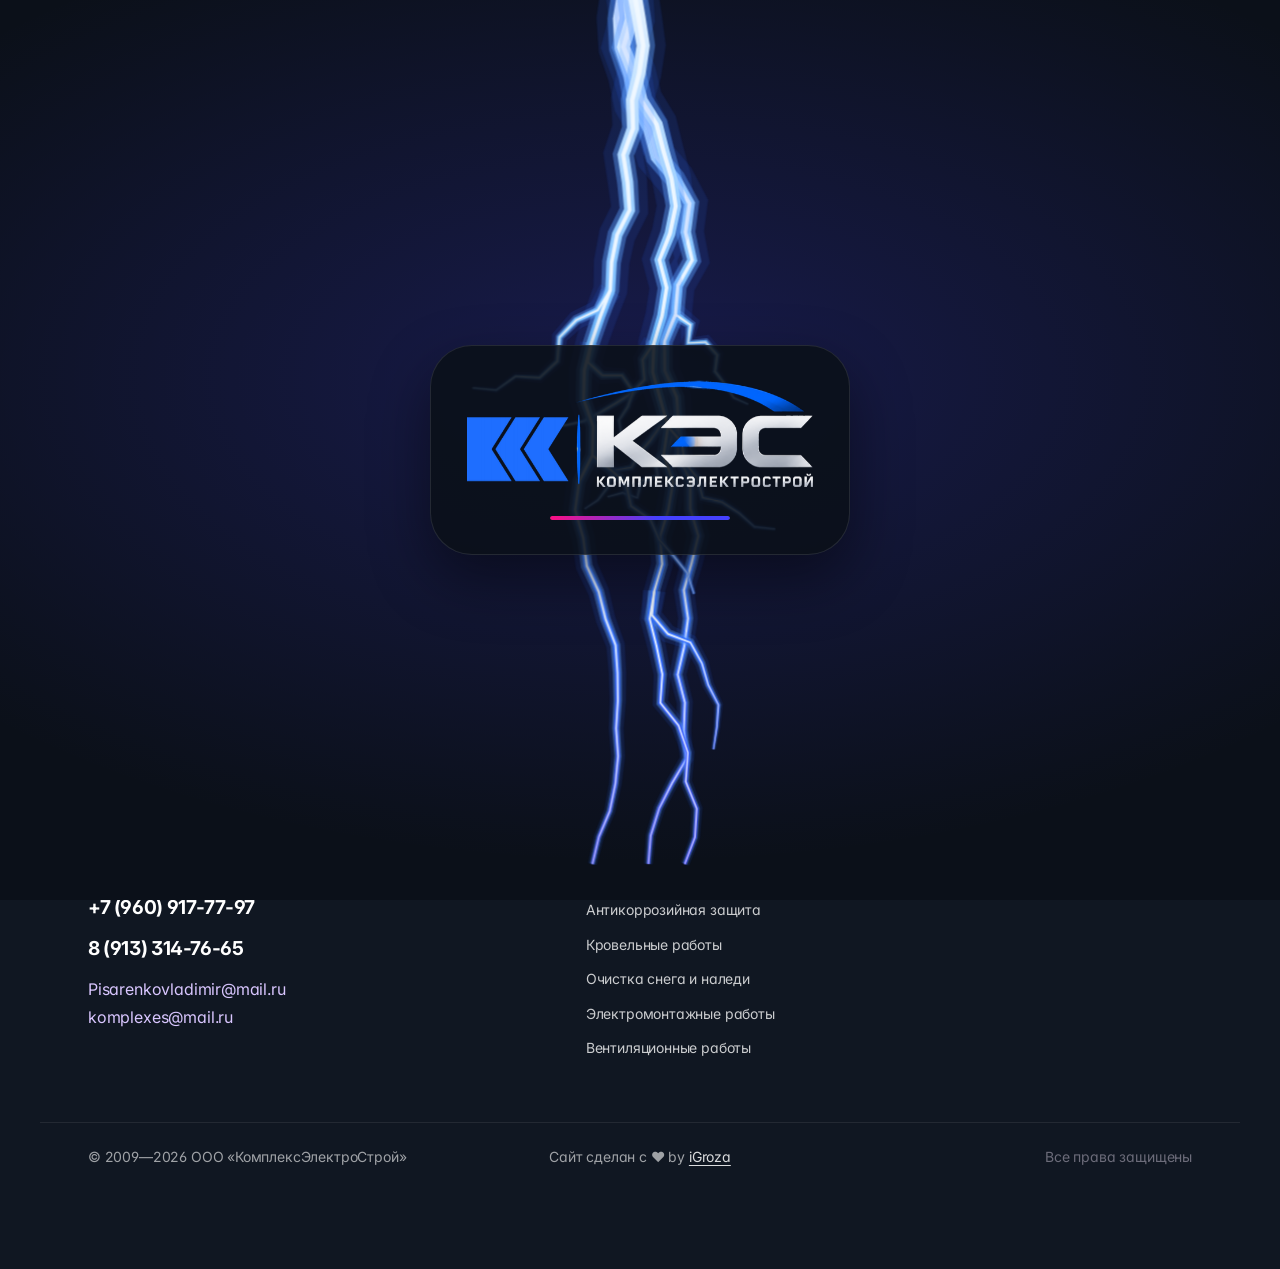
==== commit 0d96c5ca: "deploy 8d1e9f8" ====
--- a/uslugi/antikorroziya/index.html
+++ b/uslugi/antikorroziya/index.html
@@ -57,6 +57,6 @@
     <link rel="stylesheet" crossorigin href="/index.css">
   </head>
   <body>
-    <div id="root"><div class="app-shell"><header class="top-nav"><div class="container top-nav__inner"><a class="brand" aria-label="КЭС — на главную" href="/" data-discover="true"><img class="brand__logo" src="/logo-kes.png" alt="" width="600" height="185"/></a><nav class="top-nav__links" aria-label="Основная навигация"><a href="/#uslugi" class="top-nav__link">Услуги</a><a href="/#projects" class="top-nav__link">Проекты</a><a href="/#o-kompanii" class="top-nav__link">О компании</a><a href="/#kontakty" class="top-nav__link">Контакты</a><a href="/#rekvizity" class="top-nav__link">Реквизиты</a><div class="top-nav__call-mobile"><a href="tel:+79609177797" class="btn btn--iris btn--sm top-nav__call-mobile-item"><svg width="24" height="24" viewBox="0 0 24 24" fill="none" stroke="currentColor" stroke-width="1.8" stroke-linecap="round" stroke-linejoin="round" aria-hidden="true" focusable="false"><path d="M6.6 10.8a15.5 15.5 0 0 0 6.6 6.6l2.2-2.2c.3-.3.7-.4 1-.2 1.2.4 2.4.6 3.7.6.6 0 1 .4 1 1V20c0 .6-.4 1-1 1A17 17 0 0 1 3 4c0-.6.4-1 1-1h3.4c.6 0 1 .4 1 1 0 1.3.2 2.5.6 3.7.1.4 0 .8-.2 1l-2.2 2.1Z"></path></svg>+7 (960) 917-77-97</a><a href="tel:+79133147665" class="btn btn--iris btn--sm top-nav__call-mobile-item"><svg width="24" height="24" viewBox="0 0 24 24" fill="none" stroke="currentColor" stroke-width="1.8" stroke-linecap="round" stroke-linejoin="round" aria-hidden="true" focusable="false"><path d="M6.6 10.8a15.5 15.5 0 0 0 6.6 6.6l2.2-2.2c.3-.3.7-.4 1-.2 1.2.4 2.4.6 3.7.6.6 0 1 .4 1 1V20c0 .6-.4 1-1 1A17 17 0 0 1 3 4c0-.6.4-1 1-1h3.4c.6 0 1 .4 1 1 0 1.3.2 2.5.6 3.7.1.4 0 .8-.2 1l-2.2 2.1Z"></path></svg>8 (913) 314-76-65</a></div></nav><div class="top-nav__call"><button type="button" class="btn btn--iris btn--sm top-nav__cta" aria-haspopup="menu" aria-expanded="false"><svg width="24" height="24" viewBox="0 0 24 24" fill="none" stroke="currentColor" stroke-width="1.8" stroke-linecap="round" stroke-linejoin="round" aria-hidden="true" focusable="false"><path d="M6.6 10.8a15.5 15.5 0 0 0 6.6 6.6l2.2-2.2c.3-.3.7-.4 1-.2 1.2.4 2.4.6 3.7.6.6 0 1 .4 1 1V20c0 .6-.4 1-1 1A17 17 0 0 1 3 4c0-.6.4-1 1-1h3.4c.6 0 1 .4 1 1 0 1.3.2 2.5.6 3.7.1.4 0 .8-.2 1l-2.2 2.1Z"></path></svg>Позвонить</button><div class="top-nav__call-menu" role="menu"><a href="tel:+79609177797" class="top-nav__call-item" role="menuitem"><span class="top-nav__call-phone">+7 (960) 917-77-97</span></a><a href="tel:+79133147665" class="top-nav__call-item" role="menuitem"><span class="top-nav__call-phone">8 (913) 314-76-65</span></a></div></div><button type="button" class="top-nav__burger" aria-label="Открыть меню" aria-expanded="false"><svg width="24" height="24" viewBox="0 0 24 24" fill="none" stroke="currentColor" stroke-width="1.8" stroke-linecap="round" stroke-linejoin="round" aria-hidden="true" focusable="false"><path d="M4 7h16M4 12h16M4 17h16"></path></svg></button></div></header><main><script type="application/ld+json">{"@context":"https://schema.org","@type":"Service","name":"Антикоррозийная защита металлоконструкций","serviceType":"Антикоррозийная защита","description":"Выполняем антикоррозийную обработку металлоконструкций различного назначения, а также защиту технологических установок и агрегатов.","areaServed":"Россия","provider":{"@type":"LocalBusiness","name":"ООО «КомплексЭлектроСтрой»","telephone":"+7 (960) 917-77-97","email":"Pisarenkovladimir@mail.ru","address":"г. Кемерово, ул. Гагарина, д. 136, оф. 10"},"url":"https://kes42.ru/uslugi/antikorroziya"}</script><section class="section--midnight service-hero"><div class="svc-bd svc-bd--antikorroziya" aria-hidden="true"><div class="svc-bd__wash"></div><div class="svc-bd__stage"></div></div><div class="container service-hero__inner"><nav class="breadcrumbs" aria-label="Хлебные крошки"><a href="/" data-discover="true">Главная</a><span aria-hidden="true">/</span><a href="/#uslugi" data-discover="true">Услуги</a><span aria-hidden="true">/</span><span class="breadcrumbs__current">Антикоррозийная защита</span></nav><div class="service-hero__head"><span class="svc-ic svc-ic--shield service-hero__icon" aria-hidden="true"><i class="fa-solid fa-shield-halved svc-ic__glyph"></i><span class="svc-ic__fx"><span class="svc-ic__p" style="--i:0"></span></span></span><h1 class="anim-heading heading service-hero__title" aria-label="Антикоррозийная защита металлоконструкций"><span aria-hidden="true"><span class="word"><span class="char">А</span><span class="char">н</span><span class="char">т</span><span class="char">и</span><span class="char">к</span><span class="char">о</span><span class="char">р</span><span class="char">р</span><span class="char">о</span><span class="char">з</span><span class="char">и</span><span class="char">й</span><span class="char">н</span><span class="char">а</span><span class="char">я</span></span> <span class="word"><span class="char">з</span><span class="char">а</span><span class="char">щ</span><span class="char">и</span><span class="char">т</span><span class="char">а</span></span> <span class="word"><span class="char">м</span><span class="char">е</span><span class="char">т</span><span class="char">а</span><span class="char">л</span><span class="char">л</span><span class="char">о</span><span class="char">к</span><span class="char">о</span><span class="char">н</span><span class="char">с</span><span class="char">т</span><span class="char">р</span><span class="char">у</span><span class="char">к</span><span class="char">ц</span><span class="char">и</span><span class="char">й</span></span></span></h1></div><p class="service-hero__teaser section-lead" data-reveal="true" data-reveal-early="true" data-reveal-mobile-immediate="true">Защита конструкций и оборудования в агрессивных средах.</p><div class="service-hero__cta" data-reveal="true" data-reveal-delay="1" data-reveal-mobile-immediate="true"><a href="tel:+79609177797" class="btn btn--iris"><svg width="24" height="24" viewBox="0 0 24 24" fill="none" stroke="currentColor" stroke-width="1.8" stroke-linecap="round" stroke-linejoin="round" aria-hidden="true" focusable="false"><path d="M6.6 10.8a15.5 15.5 0 0 0 6.6 6.6l2.2-2.2c.3-.3.7-.4 1-.2 1.2.4 2.4.6 3.7.6.6 0 1 .4 1 1V20c0 .6-.4 1-1 1A17 17 0 0 1 3 4c0-.6.4-1 1-1h3.4c.6 0 1 .4 1 1 0 1.3.2 2.5.6 3.7.1.4 0 .8-.2 1l-2.2 2.1Z"></path></svg>+7 (960) 917-77-97</a><a class="btn btn--ghost" href="/" data-discover="true">Все услуги</a></div></div></section><section class="section section--lavender"><div class="container service-body"><div class="service-body__intro"><p class="service-body__p" data-reveal="true" data-reveal-delay="1">Выполняем антикоррозийную обработку металлоконструкций различного назначения, а также защиту технологических установок и агрегатов.</p><p class="service-body__p" data-reveal="true" data-reveal-delay="2">Защищаем оборудование предприятий нефтепереработки, металлургии, машиностроения и химической отрасли, работающее в опасных и высокоагрессивных средах.</p><p class="service-body__p" data-reveal="true" data-reveal-delay="3">Работы выполняем качественно и в установленные заказчиком сроки, в том числе на высоте — методами промышленного альпинизма.</p></div><aside class="service-body__aside" data-reveal="true" data-reveal-early="true"><h2 class="subheading service-body__aside-title">Что входит</h2><ul class="service-bullets"><li><svg class="service-bullets__icon" width="24" height="24" viewBox="0 0 24 24" fill="none" stroke="currentColor" stroke-width="1.8" stroke-linecap="round" stroke-linejoin="round" aria-hidden="true" focusable="false"><path d="m5 12.5 4.2 4.3L19 7"></path></svg>Антикоррозийная обработка металлоконструкций</li><li><svg class="service-bullets__icon" width="24" height="24" viewBox="0 0 24 24" fill="none" stroke="currentColor" stroke-width="1.8" stroke-linecap="round" stroke-linejoin="round" aria-hidden="true" focusable="false"><path d="m5 12.5 4.2 4.3L19 7"></path></svg>Защита технологических установок и агрегатов</li><li><svg class="service-bullets__icon" width="24" height="24" viewBox="0 0 24 24" fill="none" stroke="currentColor" stroke-width="1.8" stroke-linecap="round" stroke-linejoin="round" aria-hidden="true" focusable="false"><path d="m5 12.5 4.2 4.3L19 7"></path></svg>Объекты нефтепереработки, металлургии, машиностроения, химии</li><li><svg class="service-bullets__icon" width="24" height="24" viewBox="0 0 24 24" fill="none" stroke="currentColor" stroke-width="1.8" stroke-linecap="round" stroke-linejoin="round" aria-hidden="true" focusable="false"><path d="m5 12.5 4.2 4.3L19 7"></path></svg>Работа в опасных и высокоагрессивных средах</li><li><svg class="service-bullets__icon" width="24" height="24" viewBox="0 0 24 24" fill="none" stroke="currentColor" stroke-width="1.8" stroke-linecap="round" stroke-linejoin="round" aria-hidden="true" focusable="false"><path d="m5 12.5 4.2 4.3L19 7"></path></svg>Высотные работы методом промышленного альпинизма</li></ul><a href="tel:+79609177797" class="btn btn--iris service-body__cta"><svg width="24" height="24" viewBox="0 0 24 24" fill="none" stroke="currentColor" stroke-width="1.8" stroke-linecap="round" stroke-linejoin="round" aria-hidden="true" focusable="false"><path d="M6.6 10.8a15.5 15.5 0 0 0 6.6 6.6l2.2-2.2c.3-.3.7-.4 1-.2 1.2.4 2.4.6 3.7.6.6 0 1 .4 1 1V20c0 .6-.4 1-1 1A17 17 0 0 1 3 4c0-.6.4-1 1-1h3.4c.6 0 1 .4 1 1 0 1.3.2 2.5.6 3.7.1.4 0 .8-.2 1l-2.2 2.1Z"></path></svg>Заказать услугу</a></aside></div></section><section class="section section--midnight"><div class="container"><div class="section-header section-header--left"><span class="section-eyebrow" data-reveal="true" data-reveal-early="true">Работы</span><h2 class="anim-heading heading section-header__title" aria-label="Примеры наших работ"><span aria-hidden="true"><span class="word"><span class="char">П</span><span class="char">р</span><span class="char">и</span><span class="char">м</span><span class="char">е</span><span class="char">р</span><span class="char">ы</span></span> <span class="word"><span class="char">н</span><span class="char">а</span><span class="char">ш</span><span class="char">и</span><span class="char">х</span></span> <span class="word"><span class="char">р</span><span class="char">а</span><span class="char">б</span><span class="char">о</span><span class="char">т</span></span></span></h2></div><div class="service-gallery"><figure class="service-gallery__item" data-reveal="true" data-reveal-delay="1"><img src="/works/antikorroziya/01.jpg" alt="Мельница после окраски" loading="lazy" decoding="async"/></figure><figure class="service-gallery__item" data-reveal="true" data-reveal-delay="2"><img src="/works/antikorroziya/02.jpg" alt="Силовой трансформатор после окраски" loading="lazy" decoding="async"/></figure><figure class="service-gallery__item" data-reveal="true" data-reveal-delay="3"><img src="/works/antikorroziya/03.jpg" alt="Окрашенные резервуары" loading="lazy" decoding="async"/></figure><figure class="service-gallery__item" data-reveal="true" data-reveal-delay="4"><img src="/works/antikorroziya/04.jpg" alt="Бункер дробильного комплекса" loading="lazy" decoding="async"/></figure><figure class="service-gallery__item" data-reveal="true" data-reveal-delay="1"><img src="/works/antikorroziya/05.jpg" alt="Турбоагрегат в машинном зале" loading="lazy" decoding="async"/></figure><figure class="service-gallery__item" data-reveal="true" data-reveal-delay="2"><img src="/works/antikorroziya/06.jpg" alt="Резервуарный парк" loading="lazy" decoding="async"/></figure><figure class="service-gallery__item" data-reveal="true" data-reveal-delay="3"><img src="/works/antikorroziya/07.jpg" alt="Окрашенный металлокаркас" loading="lazy" decoding="async"/></figure><figure class="service-gallery__item" data-reveal="true" data-reveal-delay="4"><img src="/works/antikorroziya/08.jpg" alt="Узел трубопровода с задвижками" loading="lazy" decoding="async"/></figure><figure class="service-gallery__item" data-reveal="true" data-reveal-delay="1"><img src="/works/antikorroziya/09.jpg" alt="Окрашенная трасса на опорах" loading="lazy" decoding="async"/></figure><figure class="service-gallery__item" data-reveal="true" data-reveal-delay="2"><img src="/works/antikorroziya/10.jpg" alt="Резервуары с жёлтой полосой" loading="lazy" decoding="async"/></figure><figure class="service-gallery__item" data-reveal="true" data-reveal-delay="3"><img src="/works/antikorroziya/11.jpg" alt="Дробильный комплекс в карьере" loading="lazy" decoding="async"/></figure><figure class="service-gallery__item" data-reveal="true" data-reveal-delay="4"><img class="service-gallery__img--contain" src="/works/antikorroziya/12.jpg" alt="Трансформатор с обвязкой" loading="lazy" decoding="async"/></figure><figure class="service-gallery__item" data-reveal="true" data-reveal-delay="1"><img class="service-gallery__img--contain" src="/works/antikorroziya/13.jpg" alt="Силовой трансформатор на подстанции" loading="lazy" decoding="async"/></figure><figure class="service-gallery__item" data-reveal="true" data-reveal-delay="2"><img src="/works/antikorroziya/14.jpg" alt="Окраска бункера методом промышленного альпинизма" loading="lazy" decoding="async"/></figure><figure class="service-gallery__item" data-reveal="true" data-reveal-delay="3"><img src="/works/antikorroziya/15.jpg" alt="Окрашенный бункер в цехе" loading="lazy" decoding="async"/></figure><figure class="service-gallery__item" data-reveal="true" data-reveal-delay="4"><img class="service-gallery__img--contain" src="/works/antikorroziya/16.jpg" alt="Бункер с питателем после окраски" loading="lazy" decoding="async"/></figure><figure class="service-gallery__item" data-reveal="true" data-reveal-delay="1"><img class="service-gallery__img--contain" src="/works/antikorroziya/17.jpg" alt="Основание бункера после окраски" loading="lazy" decoding="async"/></figure><figure class="service-gallery__item" data-reveal="true" data-reveal-delay="2"><img class="service-gallery__img--contain" src="/works/antikorroziya/18.jpg" alt="Окрашенная конструкция в цехе" loading="lazy" decoding="async"/></figure><figure class="service-gallery__item" data-reveal="true" data-reveal-delay="3"><img src="/works/antikorroziya/19.jpg" alt="Окрашенные ворота" loading="lazy" decoding="async"/></figure><figure class="service-gallery__item" data-reveal="true" data-reveal-delay="4"><img class="service-gallery__img--contain" src="/works/antikorroziya/20.jpg" alt="Трубопровод на опорах" loading="lazy" decoding="async"/></figure><figure class="service-gallery__item" data-reveal="true" data-reveal-delay="1"><img src="/works/antikorroziya/21.jpg" alt="Окрашенные балки в цехе" loading="lazy" decoding="async"/></figure><figure class="service-gallery__item" data-reveal="true" data-reveal-delay="2"><img class="service-gallery__img--contain" src="/works/antikorroziya/22.jpg" alt="Партия окрашенных балок" loading="lazy" decoding="async"/></figure><figure class="service-gallery__item" data-reveal="true" data-reveal-delay="3"><img class="service-gallery__img--contain" src="/works/antikorroziya/23.jpg" alt="Упакованные окрашенные конструкции" loading="lazy" decoding="async"/></figure><figure class="service-gallery__item" data-reveal="true" data-reveal-delay="4"><img class="service-gallery__img--contain" src="/works/antikorroziya/24.jpg" alt="Окрашенные детали в упаковке" loading="lazy" decoding="async"/></figure><figure class="service-gallery__item" data-reveal="true" data-reveal-delay="1"><img class="service-gallery__img--contain" src="/works/antikorroziya/25.jpg" alt="Мостовой кран после окраски" loading="lazy" decoding="async"/></figure><figure class="service-gallery__item" data-reveal="true" data-reveal-delay="2"><img class="service-gallery__img--contain" src="/works/antikorroziya/26.jpg" alt="Мостовой кран, вид сверху" loading="lazy" decoding="async"/></figure><figure class="service-gallery__item" data-reveal="true" data-reveal-delay="3"><img class="service-gallery__img--contain" src="/works/antikorroziya/27.jpg" alt="Балки мостового крана" loading="lazy" decoding="async"/></figure></div></div></section><section class="section section--lavender"><div class="container"><div class="section-header section-header--left"><span class="section-eyebrow" data-reveal="true" data-reveal-early="true">Ещё направления</span><h2 class="anim-heading heading section-header__title" aria-label="Другие услуги КЭС"><span aria-hidden="true"><span class="word"><span class="char">Д</span><span class="char">р</span><span class="char">у</span><span class="char">г</span><span class="char">и</span><span class="char">е</span></span> <span class="word"><span class="char">у</span><span class="char">с</span><span class="char">л</span><span class="char">у</span><span class="char">г</span><span class="char">и</span></span> <span class="word"><span class="char">К</span><span class="char">Э</span><span class="char">С</span></span></span></h2></div><div class="other-services"><a class="other-service" href="/uslugi/ognezashchita" data-discover="true"><span class="svc-ic svc-ic--fire other-service__glyph" aria-hidden="true"><i class="fa-solid fa-fire svc-ic__glyph"></i><span class="svc-ic__fx"><span class="svc-ic__p" style="--i:0"></span><span class="svc-ic__p" style="--i:1"></span><span class="svc-ic__p" style="--i:2"></span><span class="svc-ic__p" style="--i:3"></span><span class="svc-ic__p" style="--i:4"></span></span></span><span class="other-service__title">Огнезащита</span><svg class="other-service__arrow" width="24" height="24" viewBox="0 0 24 24" fill="none" stroke="currentColor" stroke-width="1.8" stroke-linecap="round" stroke-linejoin="round" aria-hidden="true" focusable="false"><path d="M5 12h14m-6-6 6 6-6 6"></path></svg></a><a class="other-service" href="/uslugi/promalp" data-discover="true"><span class="svc-ic svc-ic--climb other-service__glyph" aria-hidden="true"><i class="fa-solid fa-person-hiking svc-ic__glyph"></i><span class="svc-ic__fx"><span class="svc-ic__p" style="--i:0"></span><span class="svc-ic__p" style="--i:1"></span><span class="svc-ic__p" style="--i:2"></span></span></span><span class="other-service__title">Промышленный альпинизм</span><svg class="other-service__arrow" width="24" height="24" viewBox="0 0 24 24" fill="none" stroke="currentColor" stroke-width="1.8" stroke-linecap="round" stroke-linejoin="round" aria-hidden="true" focusable="false"><path d="M5 12h14m-6-6 6 6-6 6"></path></svg></a><a class="other-service" href="/uslugi/krovelnye-raboty" data-discover="true"><span class="svc-ic svc-ic--roof other-service__glyph" aria-hidden="true"><i class="fa-solid fa-house-chimney svc-ic__glyph"></i><span class="svc-ic__fx"><span class="svc-ic__p" style="--i:0"></span><span class="svc-ic__p" style="--i:1"></span><span class="svc-ic__p" style="--i:2"></span><span class="svc-ic__p" style="--i:3"></span><span class="svc-ic__p" style="--i:4"></span><span class="svc-ic__p" style="--i:5"></span></span></span><span class="other-service__title">Кровельные работы</span><svg class="other-service__arrow" width="24" height="24" viewBox="0 0 24 24" fill="none" stroke="currentColor" stroke-width="1.8" stroke-linecap="round" stroke-linejoin="round" aria-hidden="true" focusable="false"><path d="M5 12h14m-6-6 6 6-6 6"></path></svg></a><a class="other-service" href="/uslugi/chistka-snega" data-discover="true"><span class="svc-ic svc-ic--snow other-service__glyph" aria-hidden="true"><i class="fa-solid fa-snowflake svc-ic__glyph"></i><span class="svc-ic__fx"><span class="svc-ic__p" style="--i:0"></span><span class="svc-ic__p" style="--i:1"></span><span class="svc-ic__p" style="--i:2"></span><span class="svc-ic__p" style="--i:3"></span><span class="svc-ic__p" style="--i:4"></span><span class="svc-ic__p" style="--i:5"></span></span></span><span class="other-service__title">Очистка снега и наледи</span><svg class="other-service__arrow" width="24" height="24" viewBox="0 0 24 24" fill="none" stroke="currentColor" stroke-width="1.8" stroke-linecap="round" stroke-linejoin="round" aria-hidden="true" focusable="false"><path d="M5 12h14m-6-6 6 6-6 6"></path></svg></a><a class="other-service" href="/uslugi/elektromontazh" data-discover="true"><span class="svc-ic svc-ic--bolt other-service__glyph" aria-hidden="true"><i class="fa-solid fa-bolt svc-ic__glyph"></i><span class="svc-ic__fx"><span class="svc-ic__p" style="--i:0"></span><span class="svc-ic__p" style="--i:1"></span><span class="svc-ic__p" style="--i:2"></span><span class="svc-ic__p" style="--i:3"></span><span class="svc-ic__p" style="--i:4"></span><span class="svc-ic__p" style="--i:5"></span></span></span><span class="other-service__title">Электромонтажные работы</span><svg class="other-service__arrow" width="24" height="24" viewBox="0 0 24 24" fill="none" stroke="currentColor" stroke-width="1.8" stroke-linecap="round" stroke-linejoin="round" aria-hidden="true" focusable="false"><path d="M5 12h14m-6-6 6 6-6 6"></path></svg></a><a class="other-service" href="/uslugi/ventilyaciya" data-discover="true"><span class="svc-ic svc-ic--wind other-service__glyph" aria-hidden="true"><i class="fa-solid fa-wind svc-ic__glyph"></i><span class="svc-ic__fx"><span class="svc-ic__p" style="--i:0"></span><span class="svc-ic__p" style="--i:1"></span><span class="svc-ic__p" style="--i:2"></span><span class="svc-ic__p" style="--i:3"></span><span class="svc-ic__p" style="--i:4"></span></span></span><span class="other-service__title">Вентиляционные работы</span><svg class="other-service__arrow" width="24" height="24" viewBox="0 0 24 24" fill="none" stroke="currentColor" stroke-width="1.8" stroke-linecap="round" stroke-linejoin="round" aria-hidden="true" focusable="false"><path d="M5 12h14m-6-6 6 6-6 6"></path></svg></a></div></div></section></main><footer class="footer"><div class="container footer__inner"><div class="footer__brand"><span class="footer__name">ООО «КомплексЭлектроСтрой»</span><p class="footer__tagline">Инженерные системы и электромонтаж по всей России</p><div class="footer__contacts"><a href="tel:+79609177797" class="footer__phone">+7 (960) 917-77-97</a><a href="tel:+79133147665" class="footer__phone">8 (913) 314-76-65</a></div><div class="footer__emails"><a href="mailto:Pisarenkovladimir@mail.ru" class="footer__email">Pisarenkovladimir@mail.ru</a><a href="mailto:komplexes@mail.ru" class="footer__email">komplexes@mail.ru</a></div></div><nav class="footer__col" aria-label="Услуги"><span class="footer__col-title">Услуги</span><ul><li><a class="footer__link" href="/uslugi/ognezashchita" data-discover="true">Огнезащита</a></li><li><a class="footer__link" href="/uslugi/promalp" data-discover="true">Промышленный альпинизм</a></li><li><a class="footer__link" href="/uslugi/antikorroziya" data-discover="true">Антикоррозийная защита</a></li><li><a class="footer__link" href="/uslugi/krovelnye-raboty" data-discover="true">Кровельные работы</a></li><li><a class="footer__link" href="/uslugi/chistka-snega" data-discover="true">Очистка снега и наледи</a></li><li><a class="footer__link" href="/uslugi/elektromontazh" data-discover="true">Электромонтажные работы</a></li><li><a class="footer__link" href="/uslugi/ventilyaciya" data-discover="true">Вентиляционные работы</a></li></ul></nav><div class="footer__col"><span class="footer__col-title">Контакты</span><address class="footer__address">г. Кемерово, ул. Гагарина, д. 136, оф. 10<br/>Пн–Пт 9:00–18:00</address></div></div><div class="container footer__bottom"><span>© <!-- -->2009<!-- -->—<!-- -->2026<!-- --> <!-- -->ООО «КомплексЭлектроСтрой»</span><span class="footer__muted">Все права защищены</span></div><p class="container footer__credit">Сайт сделан с ❤️ by iGroza ·<!-- --> <a href="https://igroza.su" target="_blank" rel="noopener noreferrer">igroza.su</a></p></footer><div class="floating-contact"><div class="floating-contact__menu" role="menu"><a href="tel:+79609177797" class="floating-contact__item" role="menuitem"><span class="floating-contact__item-phone">+7 (960) 917-77-97</span></a><a href="tel:+79133147665" class="floating-contact__item" role="menuitem"><span class="floating-contact__item-phone">8 (913) 314-76-65</span></a></div><button type="button" class="floating-contact__btn" aria-haspopup="menu" aria-expanded="false" aria-label="Позвонить"><svg class="floating-contact__icon" width="24" height="24" viewBox="0 0 24 24" fill="none" stroke="currentColor" stroke-width="1.8" stroke-linecap="round" stroke-linejoin="round" aria-hidden="true" focusable="false"><path d="M6.6 10.8a15.5 15.5 0 0 0 6.6 6.6l2.2-2.2c.3-.3.7-.4 1-.2 1.2.4 2.4.6 3.7.6.6 0 1 .4 1 1V20c0 .6-.4 1-1 1A17 17 0 0 1 3 4c0-.6.4-1 1-1h3.4c.6 0 1 .4 1 1 0 1.3.2 2.5.6 3.7.1.4 0 .8-.2 1l-2.2 2.1Z"></path></svg><span class="floating-contact__label">Позвонить</span></button></div></div></div>
+    <div id="root"><div class="app-shell"><header class="top-nav"><div class="container top-nav__inner"><a class="brand" aria-label="КЭС — на главную" href="/" data-discover="true"><img class="brand__logo" src="/logo-kes.png" alt="" width="600" height="185"/></a><nav class="top-nav__links" aria-label="Основная навигация"><a href="/#uslugi" class="top-nav__link">Услуги</a><a href="/#projects" class="top-nav__link">Проекты</a><a href="/#o-kompanii" class="top-nav__link">О компании</a><a href="/#kontakty" class="top-nav__link">Контакты</a><a href="/#rekvizity" class="top-nav__link">Реквизиты</a><div class="top-nav__call-mobile"><a href="tel:+79609177797" class="btn btn--iris btn--sm top-nav__call-mobile-item"><svg width="24" height="24" viewBox="0 0 24 24" fill="none" stroke="currentColor" stroke-width="1.8" stroke-linecap="round" stroke-linejoin="round" aria-hidden="true" focusable="false"><path d="M6.6 10.8a15.5 15.5 0 0 0 6.6 6.6l2.2-2.2c.3-.3.7-.4 1-.2 1.2.4 2.4.6 3.7.6.6 0 1 .4 1 1V20c0 .6-.4 1-1 1A17 17 0 0 1 3 4c0-.6.4-1 1-1h3.4c.6 0 1 .4 1 1 0 1.3.2 2.5.6 3.7.1.4 0 .8-.2 1l-2.2 2.1Z"></path></svg>+7 (960) 917-77-97</a><a href="tel:+79133147665" class="btn btn--iris btn--sm top-nav__call-mobile-item"><svg width="24" height="24" viewBox="0 0 24 24" fill="none" stroke="currentColor" stroke-width="1.8" stroke-linecap="round" stroke-linejoin="round" aria-hidden="true" focusable="false"><path d="M6.6 10.8a15.5 15.5 0 0 0 6.6 6.6l2.2-2.2c.3-.3.7-.4 1-.2 1.2.4 2.4.6 3.7.6.6 0 1 .4 1 1V20c0 .6-.4 1-1 1A17 17 0 0 1 3 4c0-.6.4-1 1-1h3.4c.6 0 1 .4 1 1 0 1.3.2 2.5.6 3.7.1.4 0 .8-.2 1l-2.2 2.1Z"></path></svg>8 (913) 314-76-65</a></div></nav><div class="top-nav__call"><button type="button" class="btn btn--iris btn--sm top-nav__cta" aria-haspopup="menu" aria-expanded="false"><svg width="24" height="24" viewBox="0 0 24 24" fill="none" stroke="currentColor" stroke-width="1.8" stroke-linecap="round" stroke-linejoin="round" aria-hidden="true" focusable="false"><path d="M6.6 10.8a15.5 15.5 0 0 0 6.6 6.6l2.2-2.2c.3-.3.7-.4 1-.2 1.2.4 2.4.6 3.7.6.6 0 1 .4 1 1V20c0 .6-.4 1-1 1A17 17 0 0 1 3 4c0-.6.4-1 1-1h3.4c.6 0 1 .4 1 1 0 1.3.2 2.5.6 3.7.1.4 0 .8-.2 1l-2.2 2.1Z"></path></svg>Позвонить</button><div class="top-nav__call-menu" role="menu"><a href="tel:+79609177797" class="top-nav__call-item" role="menuitem"><span class="top-nav__call-phone">+7 (960) 917-77-97</span></a><a href="tel:+79133147665" class="top-nav__call-item" role="menuitem"><span class="top-nav__call-phone">8 (913) 314-76-65</span></a></div></div><button type="button" class="top-nav__burger" aria-label="Открыть меню" aria-expanded="false"><svg width="24" height="24" viewBox="0 0 24 24" fill="none" stroke="currentColor" stroke-width="1.8" stroke-linecap="round" stroke-linejoin="round" aria-hidden="true" focusable="false"><path d="M4 7h16M4 12h16M4 17h16"></path></svg></button></div></header><main><script type="application/ld+json">{"@context":"https://schema.org","@type":"Service","name":"Антикоррозийная защита металлоконструкций","serviceType":"Антикоррозийная защита","description":"Выполняем антикоррозийную обработку металлоконструкций различного назначения, а также защиту технологических установок и агрегатов.","areaServed":"Россия","provider":{"@type":"LocalBusiness","name":"ООО «КомплексЭлектроСтрой»","telephone":"+7 (960) 917-77-97","email":"Pisarenkovladimir@mail.ru","address":"г. Кемерово, ул. Гагарина, д. 136, оф. 10"},"url":"https://kes42.ru/uslugi/antikorroziya"}</script><section class="section--midnight service-hero"><div class="svc-bd svc-bd--antikorroziya" aria-hidden="true"><div class="svc-bd__wash"></div><div class="svc-bd__stage"></div></div><div class="container service-hero__inner"><nav class="breadcrumbs" aria-label="Хлебные крошки"><a href="/" data-discover="true">Главная</a><span aria-hidden="true">/</span><a href="/#uslugi" data-discover="true">Услуги</a><span aria-hidden="true">/</span><span class="breadcrumbs__current">Антикоррозийная защита</span></nav><div class="service-hero__head"><span class="svc-ic svc-ic--shield service-hero__icon" aria-hidden="true"><i class="fa-solid fa-shield-halved svc-ic__glyph"></i><span class="svc-ic__fx"><span class="svc-ic__p" style="--i:0"></span></span></span><h1 class="anim-heading heading service-hero__title" aria-label="Антикоррозийная защита металлоконструкций"><span aria-hidden="true"><span class="word"><span class="char">А</span><span class="char">н</span><span class="char">т</span><span class="char">и</span><span class="char">к</span><span class="char">о</span><span class="char">р</span><span class="char">р</span><span class="char">о</span><span class="char">з</span><span class="char">и</span><span class="char">й</span><span class="char">н</span><span class="char">а</span><span class="char">я</span></span> <span class="word"><span class="char">з</span><span class="char">а</span><span class="char">щ</span><span class="char">и</span><span class="char">т</span><span class="char">а</span></span> <span class="word"><span class="char">м</span><span class="char">е</span><span class="char">т</span><span class="char">а</span><span class="char">л</span><span class="char">л</span><span class="char">о</span><span class="char">к</span><span class="char">о</span><span class="char">н</span><span class="char">с</span><span class="char">т</span><span class="char">р</span><span class="char">у</span><span class="char">к</span><span class="char">ц</span><span class="char">и</span><span class="char">й</span></span></span></h1></div><p class="service-hero__teaser section-lead" data-reveal="true" data-reveal-early="true" data-reveal-mobile-immediate="true">Защита конструкций и оборудования в агрессивных средах.</p><div class="service-hero__cta" data-reveal="true" data-reveal-delay="1" data-reveal-mobile-immediate="true"><a href="tel:+79609177797" class="btn btn--iris"><svg width="24" height="24" viewBox="0 0 24 24" fill="none" stroke="currentColor" stroke-width="1.8" stroke-linecap="round" stroke-linejoin="round" aria-hidden="true" focusable="false"><path d="M6.6 10.8a15.5 15.5 0 0 0 6.6 6.6l2.2-2.2c.3-.3.7-.4 1-.2 1.2.4 2.4.6 3.7.6.6 0 1 .4 1 1V20c0 .6-.4 1-1 1A17 17 0 0 1 3 4c0-.6.4-1 1-1h3.4c.6 0 1 .4 1 1 0 1.3.2 2.5.6 3.7.1.4 0 .8-.2 1l-2.2 2.1Z"></path></svg>+7 (960) 917-77-97</a><a class="btn btn--ghost" href="/" data-discover="true">Все услуги</a></div></div></section><section class="section section--lavender"><div class="container service-body"><div class="service-body__intro"><p class="service-body__p" data-reveal="true" data-reveal-delay="1">Выполняем антикоррозийную обработку металлоконструкций различного назначения, а также защиту технологических установок и агрегатов.</p><p class="service-body__p" data-reveal="true" data-reveal-delay="2">Защищаем оборудование предприятий нефтепереработки, металлургии, машиностроения и химической отрасли, работающее в опасных и высокоагрессивных средах.</p><p class="service-body__p" data-reveal="true" data-reveal-delay="3">Работы выполняем качественно и в установленные заказчиком сроки, в том числе на высоте — методами промышленного альпинизма.</p></div><aside class="service-body__aside" data-reveal="true" data-reveal-early="true"><h2 class="subheading service-body__aside-title">Что входит</h2><ul class="service-bullets"><li><svg class="service-bullets__icon" width="24" height="24" viewBox="0 0 24 24" fill="none" stroke="currentColor" stroke-width="1.8" stroke-linecap="round" stroke-linejoin="round" aria-hidden="true" focusable="false"><path d="m5 12.5 4.2 4.3L19 7"></path></svg>Антикоррозийная обработка металлоконструкций</li><li><svg class="service-bullets__icon" width="24" height="24" viewBox="0 0 24 24" fill="none" stroke="currentColor" stroke-width="1.8" stroke-linecap="round" stroke-linejoin="round" aria-hidden="true" focusable="false"><path d="m5 12.5 4.2 4.3L19 7"></path></svg>Защита технологических установок и агрегатов</li><li><svg class="service-bullets__icon" width="24" height="24" viewBox="0 0 24 24" fill="none" stroke="currentColor" stroke-width="1.8" stroke-linecap="round" stroke-linejoin="round" aria-hidden="true" focusable="false"><path d="m5 12.5 4.2 4.3L19 7"></path></svg>Объекты нефтепереработки, металлургии, машиностроения, химии</li><li><svg class="service-bullets__icon" width="24" height="24" viewBox="0 0 24 24" fill="none" stroke="currentColor" stroke-width="1.8" stroke-linecap="round" stroke-linejoin="round" aria-hidden="true" focusable="false"><path d="m5 12.5 4.2 4.3L19 7"></path></svg>Работа в опасных и высокоагрессивных средах</li><li><svg class="service-bullets__icon" width="24" height="24" viewBox="0 0 24 24" fill="none" stroke="currentColor" stroke-width="1.8" stroke-linecap="round" stroke-linejoin="round" aria-hidden="true" focusable="false"><path d="m5 12.5 4.2 4.3L19 7"></path></svg>Высотные работы методом промышленного альпинизма</li></ul><a href="tel:+79609177797" class="btn btn--iris service-body__cta"><svg width="24" height="24" viewBox="0 0 24 24" fill="none" stroke="currentColor" stroke-width="1.8" stroke-linecap="round" stroke-linejoin="round" aria-hidden="true" focusable="false"><path d="M6.6 10.8a15.5 15.5 0 0 0 6.6 6.6l2.2-2.2c.3-.3.7-.4 1-.2 1.2.4 2.4.6 3.7.6.6 0 1 .4 1 1V20c0 .6-.4 1-1 1A17 17 0 0 1 3 4c0-.6.4-1 1-1h3.4c.6 0 1 .4 1 1 0 1.3.2 2.5.6 3.7.1.4 0 .8-.2 1l-2.2 2.1Z"></path></svg>Заказать услугу</a></aside></div></section><section class="section section--midnight"><div class="container"><div class="section-header section-header--left"><span class="section-eyebrow" data-reveal="true" data-reveal-early="true">Работы</span><h2 class="anim-heading heading section-header__title" aria-label="Примеры наших работ"><span aria-hidden="true"><span class="word"><span class="char">П</span><span class="char">р</span><span class="char">и</span><span class="char">м</span><span class="char">е</span><span class="char">р</span><span class="char">ы</span></span> <span class="word"><span class="char">н</span><span class="char">а</span><span class="char">ш</span><span class="char">и</span><span class="char">х</span></span> <span class="word"><span class="char">р</span><span class="char">а</span><span class="char">б</span><span class="char">о</span><span class="char">т</span></span></span></h2></div><div class="service-gallery"><figure class="service-gallery__item" data-reveal="true" data-reveal-delay="1"><img src="/works/antikorroziya/01.jpg" alt="Мельница после окраски" loading="lazy" decoding="async"/></figure><figure class="service-gallery__item" data-reveal="true" data-reveal-delay="2"><img src="/works/antikorroziya/02.jpg" alt="Силовой трансформатор после окраски" loading="lazy" decoding="async"/></figure><figure class="service-gallery__item" data-reveal="true" data-reveal-delay="3"><img src="/works/antikorroziya/03.jpg" alt="Окрашенные резервуары" loading="lazy" decoding="async"/></figure><figure class="service-gallery__item" data-reveal="true" data-reveal-delay="4"><img src="/works/antikorroziya/04.jpg" alt="Бункер дробильного комплекса" loading="lazy" decoding="async"/></figure><figure class="service-gallery__item" data-reveal="true" data-reveal-delay="1"><img src="/works/antikorroziya/05.jpg" alt="Турбоагрегат в машинном зале" loading="lazy" decoding="async"/></figure><figure class="service-gallery__item" data-reveal="true" data-reveal-delay="2"><img src="/works/antikorroziya/06.jpg" alt="Резервуарный парк" loading="lazy" decoding="async"/></figure><figure class="service-gallery__item" data-reveal="true" data-reveal-delay="3"><img src="/works/antikorroziya/07.jpg" alt="Окрашенный металлокаркас" loading="lazy" decoding="async"/></figure><figure class="service-gallery__item" data-reveal="true" data-reveal-delay="4"><img src="/works/antikorroziya/08.jpg" alt="Узел трубопровода с задвижками" loading="lazy" decoding="async"/></figure><figure class="service-gallery__item" data-reveal="true" data-reveal-delay="1"><img src="/works/antikorroziya/09.jpg" alt="Окрашенная трасса на опорах" loading="lazy" decoding="async"/></figure><figure class="service-gallery__item" data-reveal="true" data-reveal-delay="2"><img src="/works/antikorroziya/10.jpg" alt="Резервуары с жёлтой полосой" loading="lazy" decoding="async"/></figure><figure class="service-gallery__item" data-reveal="true" data-reveal-delay="3"><img src="/works/antikorroziya/11.jpg" alt="Дробильный комплекс в карьере" loading="lazy" decoding="async"/></figure><figure class="service-gallery__item" data-reveal="true" data-reveal-delay="4"><img class="service-gallery__img--contain" src="/works/antikorroziya/12.jpg" alt="Трансформатор с обвязкой" loading="lazy" decoding="async"/></figure><figure class="service-gallery__item" data-reveal="true" data-reveal-delay="1"><img class="service-gallery__img--contain" src="/works/antikorroziya/13.jpg" alt="Силовой трансформатор на подстанции" loading="lazy" decoding="async"/></figure><figure class="service-gallery__item" data-reveal="true" data-reveal-delay="2"><img src="/works/antikorroziya/14.jpg" alt="Окраска бункера методом промышленного альпинизма" loading="lazy" decoding="async"/></figure><figure class="service-gallery__item" data-reveal="true" data-reveal-delay="3"><img src="/works/antikorroziya/15.jpg" alt="Окрашенный бункер в цехе" loading="lazy" decoding="async"/></figure><figure class="service-gallery__item" data-reveal="true" data-reveal-delay="4"><img class="service-gallery__img--contain" src="/works/antikorroziya/16.jpg" alt="Бункер с питателем после окраски" loading="lazy" decoding="async"/></figure><figure class="service-gallery__item" data-reveal="true" data-reveal-delay="1"><img class="service-gallery__img--contain" src="/works/antikorroziya/17.jpg" alt="Основание бункера после окраски" loading="lazy" decoding="async"/></figure><figure class="service-gallery__item" data-reveal="true" data-reveal-delay="2"><img class="service-gallery__img--contain" src="/works/antikorroziya/18.jpg" alt="Окрашенная конструкция в цехе" loading="lazy" decoding="async"/></figure><figure class="service-gallery__item" data-reveal="true" data-reveal-delay="3"><img src="/works/antikorroziya/19.jpg" alt="Окрашенные ворота" loading="lazy" decoding="async"/></figure><figure class="service-gallery__item" data-reveal="true" data-reveal-delay="4"><img class="service-gallery__img--contain" src="/works/antikorroziya/20.jpg" alt="Трубопровод на опорах" loading="lazy" decoding="async"/></figure><figure class="service-gallery__item" data-reveal="true" data-reveal-delay="1"><img src="/works/antikorroziya/21.jpg" alt="Окрашенные балки в цехе" loading="lazy" decoding="async"/></figure><figure class="service-gallery__item" data-reveal="true" data-reveal-delay="2"><img class="service-gallery__img--contain" src="/works/antikorroziya/22.jpg" alt="Партия окрашенных балок" loading="lazy" decoding="async"/></figure><figure class="service-gallery__item" data-reveal="true" data-reveal-delay="3"><img class="service-gallery__img--contain" src="/works/antikorroziya/23.jpg" alt="Упакованные окрашенные конструкции" loading="lazy" decoding="async"/></figure><figure class="service-gallery__item" data-reveal="true" data-reveal-delay="4"><img class="service-gallery__img--contain" src="/works/antikorroziya/24.jpg" alt="Окрашенные детали в упаковке" loading="lazy" decoding="async"/></figure><figure class="service-gallery__item" data-reveal="true" data-reveal-delay="1"><img class="service-gallery__img--contain" src="/works/antikorroziya/25.jpg" alt="Мостовой кран после окраски" loading="lazy" decoding="async"/></figure><figure class="service-gallery__item" data-reveal="true" data-reveal-delay="2"><img class="service-gallery__img--contain" src="/works/antikorroziya/26.jpg" alt="Мостовой кран, вид сверху" loading="lazy" decoding="async"/></figure><figure class="service-gallery__item" data-reveal="true" data-reveal-delay="3"><img class="service-gallery__img--contain" src="/works/antikorroziya/27.jpg" alt="Балки мостового крана" loading="lazy" decoding="async"/></figure></div></div></section><section class="section section--lavender"><div class="container"><div class="section-header section-header--left"><span class="section-eyebrow" data-reveal="true" data-reveal-early="true">Ещё направления</span><h2 class="anim-heading heading section-header__title" aria-label="Другие услуги КЭС"><span aria-hidden="true"><span class="word"><span class="char">Д</span><span class="char">р</span><span class="char">у</span><span class="char">г</span><span class="char">и</span><span class="char">е</span></span> <span class="word"><span class="char">у</span><span class="char">с</span><span class="char">л</span><span class="char">у</span><span class="char">г</span><span class="char">и</span></span> <span class="word"><span class="char">К</span><span class="char">Э</span><span class="char">С</span></span></span></h2></div><div class="other-services"><a class="other-service" href="/uslugi/ognezashchita" data-discover="true"><span class="svc-ic svc-ic--fire other-service__glyph" aria-hidden="true"><i class="fa-solid fa-fire svc-ic__glyph"></i><span class="svc-ic__fx"><span class="svc-ic__p" style="--i:0"></span><span class="svc-ic__p" style="--i:1"></span><span class="svc-ic__p" style="--i:2"></span><span class="svc-ic__p" style="--i:3"></span><span class="svc-ic__p" style="--i:4"></span></span></span><span class="other-service__title">Огнезащита</span><svg class="other-service__arrow" width="24" height="24" viewBox="0 0 24 24" fill="none" stroke="currentColor" stroke-width="1.8" stroke-linecap="round" stroke-linejoin="round" aria-hidden="true" focusable="false"><path d="M5 12h14m-6-6 6 6-6 6"></path></svg></a><a class="other-service" href="/uslugi/promalp" data-discover="true"><span class="svc-ic svc-ic--climb other-service__glyph" aria-hidden="true"><i class="fa-solid fa-person-hiking svc-ic__glyph"></i><span class="svc-ic__fx"><span class="svc-ic__p" style="--i:0"></span><span class="svc-ic__p" style="--i:1"></span><span class="svc-ic__p" style="--i:2"></span></span></span><span class="other-service__title">Промышленный альпинизм</span><svg class="other-service__arrow" width="24" height="24" viewBox="0 0 24 24" fill="none" stroke="currentColor" stroke-width="1.8" stroke-linecap="round" stroke-linejoin="round" aria-hidden="true" focusable="false"><path d="M5 12h14m-6-6 6 6-6 6"></path></svg></a><a class="other-service" href="/uslugi/krovelnye-raboty" data-discover="true"><span class="svc-ic svc-ic--roof other-service__glyph" aria-hidden="true"><i class="fa-solid fa-house-chimney svc-ic__glyph"></i><span class="svc-ic__fx"><span class="svc-ic__p" style="--i:0"></span><span class="svc-ic__p" style="--i:1"></span><span class="svc-ic__p" style="--i:2"></span><span class="svc-ic__p" style="--i:3"></span><span class="svc-ic__p" style="--i:4"></span><span class="svc-ic__p" style="--i:5"></span></span></span><span class="other-service__title">Кровельные работы</span><svg class="other-service__arrow" width="24" height="24" viewBox="0 0 24 24" fill="none" stroke="currentColor" stroke-width="1.8" stroke-linecap="round" stroke-linejoin="round" aria-hidden="true" focusable="false"><path d="M5 12h14m-6-6 6 6-6 6"></path></svg></a><a class="other-service" href="/uslugi/chistka-snega" data-discover="true"><span class="svc-ic svc-ic--snow other-service__glyph" aria-hidden="true"><i class="fa-solid fa-snowflake svc-ic__glyph"></i><span class="svc-ic__fx"><span class="svc-ic__p" style="--i:0"></span><span class="svc-ic__p" style="--i:1"></span><span class="svc-ic__p" style="--i:2"></span><span class="svc-ic__p" style="--i:3"></span><span class="svc-ic__p" style="--i:4"></span><span class="svc-ic__p" style="--i:5"></span></span></span><span class="other-service__title">Очистка снега и наледи</span><svg class="other-service__arrow" width="24" height="24" viewBox="0 0 24 24" fill="none" stroke="currentColor" stroke-width="1.8" stroke-linecap="round" stroke-linejoin="round" aria-hidden="true" focusable="false"><path d="M5 12h14m-6-6 6 6-6 6"></path></svg></a><a class="other-service" href="/uslugi/elektromontazh" data-discover="true"><span class="svc-ic svc-ic--bolt other-service__glyph" aria-hidden="true"><i class="fa-solid fa-bolt svc-ic__glyph"></i><span class="svc-ic__fx"><span class="svc-ic__p" style="--i:0"></span><span class="svc-ic__p" style="--i:1"></span><span class="svc-ic__p" style="--i:2"></span><span class="svc-ic__p" style="--i:3"></span><span class="svc-ic__p" style="--i:4"></span><span class="svc-ic__p" style="--i:5"></span></span></span><span class="other-service__title">Электромонтажные работы</span><svg class="other-service__arrow" width="24" height="24" viewBox="0 0 24 24" fill="none" stroke="currentColor" stroke-width="1.8" stroke-linecap="round" stroke-linejoin="round" aria-hidden="true" focusable="false"><path d="M5 12h14m-6-6 6 6-6 6"></path></svg></a><a class="other-service" href="/uslugi/ventilyaciya" data-discover="true"><span class="svc-ic svc-ic--wind other-service__glyph" aria-hidden="true"><i class="fa-solid fa-wind svc-ic__glyph"></i><span class="svc-ic__fx"><span class="svc-ic__p" style="--i:0"></span><span class="svc-ic__p" style="--i:1"></span><span class="svc-ic__p" style="--i:2"></span><span class="svc-ic__p" style="--i:3"></span><span class="svc-ic__p" style="--i:4"></span></span></span><span class="other-service__title">Вентиляционные работы</span><svg class="other-service__arrow" width="24" height="24" viewBox="0 0 24 24" fill="none" stroke="currentColor" stroke-width="1.8" stroke-linecap="round" stroke-linejoin="round" aria-hidden="true" focusable="false"><path d="M5 12h14m-6-6 6 6-6 6"></path></svg></a></div></div></section></main><footer class="footer"><div class="container footer__inner"><div class="footer__brand"><span class="footer__name">ООО «КомплексЭлектроСтрой»</span><p class="footer__tagline">Инженерные системы и электромонтаж по всей России</p><div class="footer__contacts"><a href="tel:+79609177797" class="footer__phone">+7 (960) 917-77-97</a><a href="tel:+79133147665" class="footer__phone">8 (913) 314-76-65</a></div><div class="footer__emails"><a href="mailto:Pisarenkovladimir@mail.ru" class="footer__email">Pisarenkovladimir@mail.ru</a><a href="mailto:komplexes@mail.ru" class="footer__email">komplexes@mail.ru</a></div></div><nav class="footer__col" aria-label="Услуги"><span class="footer__col-title">Услуги</span><ul><li><a class="footer__link" href="/uslugi/ognezashchita" data-discover="true">Огнезащита</a></li><li><a class="footer__link" href="/uslugi/promalp" data-discover="true">Промышленный альпинизм</a></li><li><a class="footer__link" href="/uslugi/antikorroziya" data-discover="true">Антикоррозийная защита</a></li><li><a class="footer__link" href="/uslugi/krovelnye-raboty" data-discover="true">Кровельные работы</a></li><li><a class="footer__link" href="/uslugi/chistka-snega" data-discover="true">Очистка снега и наледи</a></li><li><a class="footer__link" href="/uslugi/elektromontazh" data-discover="true">Электромонтажные работы</a></li><li><a class="footer__link" href="/uslugi/ventilyaciya" data-discover="true">Вентиляционные работы</a></li></ul></nav><div class="footer__col"><span class="footer__col-title">Контакты</span><address class="footer__address">г. Кемерово, ул. Гагарина, д. 136, оф. 10<br/>Пн–Пт 9:00–18:00</address></div></div><div class="container footer__bottom"><span>© <!-- -->2009<!-- -->—<!-- -->2026<!-- --> <!-- -->ООО «КомплексЭлектроСтрой»</span><span class="footer__credit">Сайт сделан с ❤️ by<!-- --> <a href="https://igroza.su" target="_blank" rel="noopener noreferrer">iGroza</a></span><span class="footer__muted">Все права защищены</span></div></footer><div class="floating-contact"><div class="floating-contact__menu" role="menu"><a href="tel:+79609177797" class="floating-contact__item" role="menuitem"><span class="floating-contact__item-phone">+7 (960) 917-77-97</span></a><a href="tel:+79133147665" class="floating-contact__item" role="menuitem"><span class="floating-contact__item-phone">8 (913) 314-76-65</span></a></div><button type="button" class="floating-contact__btn" aria-haspopup="menu" aria-expanded="false" aria-label="Позвонить"><svg class="floating-contact__icon" width="24" height="24" viewBox="0 0 24 24" fill="none" stroke="currentColor" stroke-width="1.8" stroke-linecap="round" stroke-linejoin="round" aria-hidden="true" focusable="false"><path d="M6.6 10.8a15.5 15.5 0 0 0 6.6 6.6l2.2-2.2c.3-.3.7-.4 1-.2 1.2.4 2.4.6 3.7.6.6 0 1 .4 1 1V20c0 .6-.4 1-1 1A17 17 0 0 1 3 4c0-.6.4-1 1-1h3.4c.6 0 1 .4 1 1 0 1.3.2 2.5.6 3.7.1.4 0 .8-.2 1l-2.2 2.1Z"></path></svg><span class="floating-contact__label">Позвонить</span></button></div></div></div>
   </body>
 </html>
--- a/index.css
+++ b/index.css
@@ -1,4 +1,4 @@
-@import"https://fonts.googleapis.com/css2?family=Inter:wght@400;500;600;700;800&display=swap";.top-nav{position:sticky;top:0;z-index:50;background:#101722b8;backdrop-filter:blur(14px);-webkit-backdrop-filter:blur(14px);border-bottom:1px solid rgba(255,255,255,.06);transition:background .3s ease,border-color .3s ease}.top-nav--scrolled{background:#101722eb;border-bottom-color:#ffffff1a}.top-nav__inner{display:flex;align-items:center;justify-content:space-between;gap:var(--spacing-24);min-height:var(--nav-height)}.brand{display:inline-flex;align-items:center;flex-shrink:0;gap:12px;color:var(--color-pure-white)}.brand__logo{display:block;width:auto;height:50px}.top-nav__links{display:flex;align-items:center;gap:clamp(16px,2.4vw,34px)}.top-nav__link{font-size:var(--text-caption);font-weight:600;color:#ffffffd1;white-space:nowrap;transition:color .2s ease}.top-nav__link:hover{color:var(--color-pure-white)}.top-nav__cta{flex-shrink:0}.top-nav__call{position:relative;flex-shrink:0}.top-nav__call-menu{position:absolute;top:calc(100% + 10px);right:0;min-width:290px;display:flex;flex-direction:column;gap:4px;padding:8px;border-radius:var(--radius-small);background:#161f2e;border:1px solid rgba(255,255,255,.1);box-shadow:0 20px 44px #00000073;opacity:0;transform:translateY(-8px);pointer-events:none;transition:opacity .2s ease,transform .2s ease;z-index:60}.top-nav__call-menu.is-open{opacity:1;transform:translateY(0);pointer-events:auto}.top-nav__call-item{display:flex;flex-direction:column;gap:2px;padding:12px 16px;border-radius:12px;transition:background .2s ease}.top-nav__call-item:hover{background:#4541fe2e}.top-nav__call-label{font-size:.74rem;text-transform:uppercase;letter-spacing:.06em;color:var(--color-muted-graphite)}.top-nav__call-phone{font-weight:700;font-size:1rem;color:var(--color-pure-white)}.top-nav__call-mobile{display:none}.top-nav__burger{display:none;align-items:center;justify-content:center;width:44px;height:44px;border:none;border-radius:12px;background:#ffffff14;color:var(--color-pure-white)}@media (max-width: 1000px){.top-nav__call{display:none}.top-nav__burger{display:inline-flex}.top-nav__links{position:absolute;top:100%;left:0;right:0;flex-direction:column;align-items:stretch;gap:4px;padding:var(--spacing-16) var(--page-gutter) var(--spacing-24);background:#101722fa;border-bottom:1px solid rgba(255,255,255,.08);transform:translateY(-12px);opacity:0;pointer-events:none;transition:opacity .25s ease,transform .25s ease}.top-nav__links.is-open{transform:translateY(0);opacity:1;pointer-events:auto}.top-nav__link{padding:14px 4px;font-size:1.05rem;border-bottom:1px solid rgba(255,255,255,.06)}.top-nav__call-mobile{display:flex;flex-direction:column;gap:8px;margin-top:var(--spacing-16)}.top-nav__call-mobile-item{justify-content:flex-start;gap:12px;text-align:left}.top-nav__call-mobile-text{display:flex;flex-direction:column;line-height:1.2}.top-nav__call-mobile-label{font-size:.7rem;font-weight:600;opacity:.8;text-transform:uppercase;letter-spacing:.04em}}.footer{background:var(--color-midnight-ink);color:var(--color-pure-white);padding-block:clamp(56px,7vw,88px) clamp(88px,8vw,104px);border-top:1px solid rgba(255,255,255,.08)}.footer__inner{display:grid;grid-template-columns:1.6fr 1fr 1fr;gap:clamp(32px,5vw,72px)}.footer__name{font-size:1.25rem;font-weight:700;letter-spacing:-.03em}.footer__tagline{margin-top:10px;max-width:30ch;color:#fff9;font-size:var(--text-caption);line-height:1.5}.footer__contacts{display:flex;flex-direction:column;gap:14px;margin-top:22px}.footer__phone{display:flex;flex-direction:column;font-size:1.2rem;font-weight:700;letter-spacing:-.02em}.footer__contact-label{font-size:.7rem;font-weight:600;text-transform:uppercase;letter-spacing:.05em;color:var(--color-muted-graphite);margin-bottom:2px}.footer__emails{display:flex;flex-direction:column;gap:6px;margin-top:16px}.footer__email{display:block;color:var(--color-lilac-whisper)}.footer__col-title{display:block;font-size:var(--text-caption);font-weight:600;text-transform:uppercase;letter-spacing:.08em;color:var(--color-muted-graphite);margin-bottom:18px}.footer__col ul{display:flex;flex-direction:column;gap:12px}.footer__link{color:#ffffffc7;font-size:var(--text-caption);transition:color .2s ease}.footer__link:hover{color:var(--color-pure-white)}.footer__address{font-style:normal;line-height:1.7;color:#ffffffc7;font-size:var(--text-caption)}.footer__bottom{display:flex;justify-content:space-between;gap:16px;flex-wrap:wrap;margin-top:clamp(40px,5vw,64px);padding-top:24px;border-top:1px solid rgba(255,255,255,.08);font-size:var(--text-caption);color:#fff9}.footer__muted{color:var(--color-muted-graphite)}.footer__credit{margin-top:20px;font-size:var(--text-caption);text-align:center;color:#fff9}.footer__credit a{color:#ffffffd9;text-decoration:underline;text-underline-offset:3px;transition:color .2s ease}.footer__credit a:hover{color:var(--color-pure-white)}@media (max-width: 760px){.footer__inner{grid-template-columns:1fr}}.floating-contact{position:fixed;right:clamp(16px,3vw,32px);bottom:clamp(16px,3vw,32px);z-index:60;display:flex;flex-direction:column;align-items:flex-end;gap:10px;transform:translateY(140%);opacity:0;transition:transform .35s cubic-bezier(.22,1,.36,1),opacity .35s ease}.floating-contact.is-visible{transform:translateY(0);opacity:1}.floating-contact__btn{position:relative;display:inline-flex;align-items:center;gap:10px;padding:14px 20px;border:none;border-radius:var(--radius-pill);background:var(--color-electric-iris);color:var(--color-pure-white);font-weight:600;box-shadow:0 16px 40px #4541fe73}.floating-contact__btn:before{content:"";position:absolute;top:-6px;right:-6px;bottom:-6px;left:-6px;border-radius:inherit;border:2px solid var(--color-electric-iris);opacity:.5;pointer-events:none;animation:floating-pulse 2.4s ease-out infinite}.floating-contact__menu{display:flex;flex-direction:column;gap:4px;padding:8px;min-width:260px;border-radius:var(--radius-small);background:#161f2e;border:1px solid rgba(255,255,255,.12);box-shadow:0 20px 44px #00000080;opacity:0;transform:translateY(8px);pointer-events:none;transition:opacity .2s ease,transform .2s ease}.floating-contact__menu.is-open{opacity:1;transform:translateY(0);pointer-events:auto}.floating-contact__item{display:flex;flex-direction:column;gap:2px;padding:12px 16px;border-radius:12px;transition:background .2s ease}.floating-contact__item:hover{background:#4541fe2e}.floating-contact__item-label{font-size:.72rem;text-transform:uppercase;letter-spacing:.05em;color:var(--color-muted-graphite)}.floating-contact__item-phone{font-weight:700;color:var(--color-pure-white)}@keyframes floating-pulse{0%{transform:scale(1);opacity:.5}to{transform:scale(1.35);opacity:0}}@media (max-width: 560px){.floating-contact__label{display:none}.floating-contact__btn{padding:16px}}@media (prefers-reduced-motion: reduce){.floating-contact__btn:before{animation:none}}.ln{position:absolute;top:0;right:0;bottom:0;left:0;width:100%;height:100%;overflow:visible;pointer-events:none}.ln__bolt{opacity:0;will-change:opacity}.ln--hero .ln__bolt{animation:ln-hero 5.1s ease-in-out infinite;animation-delay:calc(var(--i) * 1.7s)}@keyframes ln-hero{0%{opacity:0}3%{opacity:1}7%{opacity:.55}11%{opacity:.95}18%{opacity:.8}26%{opacity:.55}34%{opacity:0}to{opacity:0}}.ln--splash .ln__bolt{animation:ln-splash 1.25s ease-out forwards;animation-delay:calc(var(--i) * .3s)}@keyframes ln-splash{0%{opacity:0}8%{opacity:1}16%{opacity:.5}24%{opacity:1}34%{opacity:.7}44%{opacity:1}to{opacity:1}}@media (prefers-reduced-motion: reduce){.ln__bolt{opacity:.8;animation:none}.ln--hero .ln__bolt:not(:first-child){opacity:0}}.splash{position:fixed;top:0;right:0;bottom:0;left:0;z-index:9999;display:grid;place-items:center;background:radial-gradient(120% 90% at 50% 42%,rgba(69,65,254,.22),transparent 60%),#0b1019;opacity:1;transform:translateZ(0);will-change:opacity;backface-visibility:hidden;transition:opacity .45s linear,visibility .45s linear}.splash--leaving{opacity:0;visibility:hidden}.splash--leaving .splash__mark{animation-play-state:paused}.splash__stage{position:relative;z-index:1;display:grid;justify-items:center;gap:4px;box-sizing:border-box;width:420px;max-width:90vw;padding:clamp(24px,6vw,34px) clamp(24px,6vw,36px);border:1px solid rgba(255,255,255,.1);border-radius:var(--radius-cards);background:#0b1019e0;box-shadow:0 24px 60px #00000073;opacity:0;animation:splash-panel .35s ease-out forwards}@keyframes splash-panel{to{opacity:1}}.splash__bolts{position:absolute;top:0;right:0;bottom:0;left:0;z-index:0;width:100%;height:100%}.splash__mark{width:100%;height:auto;transform:scale(.6);opacity:0;animation:splash-mark .7s cubic-bezier(.22,1,.36,1) .15s forwards}@keyframes splash-mark{0%{transform:scale(.6);opacity:0}to{transform:scale(1);opacity:1}}.splash__bar{margin-top:26px;width:180px;height:4px;border-radius:999px;background:#ffffff1f;overflow:hidden}.splash__bar span{display:block;height:100%;width:0;border-radius:inherit;background:var(--gradient-electric-iris);animation:splash-bar 2s cubic-bezier(.4,0,.2,1) .2s forwards}@keyframes splash-bar{to{width:100%}}@media (prefers-reduced-motion: reduce){.splash__bolt,.splash__stage,.splash__mark,.splash__bar span{animation-duration:.01s;animation-delay:0s}.splash__mark{transform:scale(1);opacity:1}}.ribbon{position:absolute;top:0;right:0;bottom:0;left:0;width:100%;height:100%;overflow:hidden;pointer-events:none;z-index:0;contain:paint}.ribbon__glow{position:absolute;left:-20%;top:26%;width:140%;height:46%;background:linear-gradient(100deg,#2f6bff,#4541fe,#7b5cff);border-radius:50%;filter:blur(70px);opacity:.45;transform:rotate(-12deg) translateZ(0);transform-origin:center;will-change:transform;animation:ribbon-drift 20s ease-in-out infinite alternate}.ribbon__bolts{position:absolute;left:0;right:0;top:50%;transform:translateY(-50%);width:100%;height:88%}@keyframes ribbon-drift{0%{transform:rotate(-12deg) translateZ(0) scale(1)}to{transform:rotate(-9deg) translate3d(-4%,-5%,0) scale(1.06)}}@media (prefers-reduced-motion: reduce){.ribbon__glow{animation:none;will-change:auto}}.svc-ic{position:relative;display:inline-grid;place-items:center;overflow:hidden;border-radius:14px;background:linear-gradient(135deg,#4541fe38,#fe0f832e);isolation:isolate}.svc-ic__glyph{position:relative;z-index:1;font-size:1em;line-height:1;color:var(--color-lilac-whisper);will-change:transform}.svc-ic__fx{position:absolute;top:0;right:0;bottom:0;left:0;z-index:2;pointer-events:none}.svc-ic__p{position:absolute;opacity:0;will-change:transform,opacity}.svc-ic--fire .svc-ic__glyph{color:#ff8a4c}.svc-ic--bolt .svc-ic__glyph{color:#ffd23c}.svc-ic--snow .svc-ic__glyph{color:#9fd6ff}.svc-ic--fire .svc-ic__glyph{transform-origin:50% 72%;animation:g-fire 1.4s ease-in-out infinite}@keyframes g-fire{0%,to{transform:scale(1)}25%{transform:scale(1.06,1.12)}50%{transform:scale(.97,1.04)}75%{transform:scale(1.04,1.09)}}.svc-ic--bolt .svc-ic__glyph{animation:g-bolt 2.4s ease-in-out infinite}@keyframes g-bolt{0%,55%,to{opacity:1;transform:scale(1)}62%{opacity:.4;transform:scale(.95)}68%{opacity:1;transform:scale(1.12)}78%{opacity:.7}}.svc-ic--snow .svc-ic__glyph{animation:g-spin 9s linear infinite}@keyframes g-spin{to{transform:rotate(360deg)}}.svc-ic--bell .svc-ic__glyph{transform-origin:50% 16%;animation:g-bell 2.6s ease-in-out infinite}@keyframes g-bell{0%,55%,to{transform:rotate(0)}62%{transform:rotate(15deg)}70%{transform:rotate(-12deg)}78%{transform:rotate(8deg)}86%{transform:rotate(-4deg)}}.svc-ic--wind .svc-ic__glyph{animation:g-sway 2.1s ease-in-out infinite}@keyframes g-sway{0%,to{transform:translate(-6%) rotate(-4deg)}50%{transform:translate(6%) rotate(4deg)}}.svc-ic--roof .svc-ic__glyph{animation:g-bob 3s ease-in-out infinite}@keyframes g-bob{0%,to{transform:translateY(0)}50%{transform:translateY(-7%)}}.svc-ic--shield .svc-ic__glyph,.svc-ic--pulse .svc-ic__glyph{animation:g-pulse 2.4s ease-in-out infinite}@keyframes g-pulse{0%,to{transform:scale(1)}50%{transform:scale(1.1)}}.svc-ic--climb .svc-ic__glyph{animation:g-climb 1.6s ease-in-out infinite}@keyframes g-climb{0%,to{transform:translateY(4%) rotate(-3deg)}50%{transform:translateY(-4%) rotate(3deg)}}.svc-ic--rec .svc-ic__glyph{animation:g-pan 4s ease-in-out infinite}@keyframes g-pan{0%,to{transform:rotate(-6deg)}50%{transform:rotate(6deg)}}.svc-ic--fire .svc-ic__p{width:14%;height:14%;border-radius:50%;left:calc(18% + var(--i) * 16%);top:76%;background:radial-gradient(circle,#ffe7b0,#ff7a30 65%,#ff5a1e00);box-shadow:0 0 8px #ff8c3ce6;animation:p-ember 1.6s ease-out infinite;animation-delay:calc(var(--i) * .2s)}@keyframes p-ember{0%{opacity:0;transform:translateY(0) scale(.4)}15%{opacity:1}70%{opacity:1}to{opacity:0;transform:translateY(-1.6em) scale(.12)}}.svc-ic--bolt .svc-ic__p{width:10%;height:10%;border-radius:50%;background:#fffbe0;box-shadow:0 0 7px 1px #ffd23c;animation:p-flash 1.2s ease-in-out infinite;animation-delay:calc(var(--i) * .14s)}.svc-ic--bolt .svc-ic__p:nth-child(1){top:16%;left:28%}.svc-ic--bolt .svc-ic__p:nth-child(2){top:28%;left:66%}.svc-ic--bolt .svc-ic__p:nth-child(3){top:50%;left:20%}.svc-ic--bolt .svc-ic__p:nth-child(4){top:44%;left:76%}.svc-ic--bolt .svc-ic__p:nth-child(5){top:70%;left:40%}.svc-ic--bolt .svc-ic__p:nth-child(6){top:74%;left:66%}@keyframes p-flash{0%,to{opacity:0;transform:scale(0)}30%{opacity:0;transform:scale(0)}45%{opacity:1;transform:scale(1.5)}70%{opacity:0;transform:scale(.4)}}.svc-ic--snow .svc-ic__p{width:12%;height:12%;border-radius:50%;left:calc(10% + var(--i) * 15%);top:-14%;background:#fff;box-shadow:0 0 6px #d2ebff;animation:p-fall 2.6s linear infinite;animation-delay:calc(var(--i) * .32s)}@keyframes p-fall{0%{opacity:0;transform:translateY(0)}12%{opacity:1}88%{opacity:1}to{opacity:0;transform:translateY(2.5em)}}.svc-ic--roof .svc-ic__p{width:5%;height:24%;border-radius:3px;left:calc(12% + var(--i) * 13%);top:-24%;background:linear-gradient(to bottom,#78beff00,#78beff);animation:p-rain 1.05s linear infinite;animation-delay:calc(var(--i) * .16s)}@keyframes p-rain{0%{opacity:0;transform:translateY(0)}18%{opacity:1}82%{opacity:1}to{opacity:0;transform:translateY(2.7em)}}.svc-ic--wind .svc-ic__p{height:6%;border-radius:3px;width:calc(22% + var(--i) * 8%);top:calc(20% + var(--i) * 14%);left:-32%;background:linear-gradient(to right,#d9c6ff00,#d9c6ff);animation:p-streak 1.5s ease-in-out infinite;animation-delay:calc(var(--i) * .18s)}@keyframes p-streak{0%{opacity:0;transform:translate(0)}30%{opacity:1}to{opacity:0;transform:translate(2.9em)}}.svc-ic--net .svc-ic__p{width:11%;height:11%;border-radius:50%;background:#b9a6ff;box-shadow:0 0 7px #7b5cff;left:-12%;animation:p-data 1.9s linear infinite;animation-delay:calc(var(--i) * .22s)}.svc-ic--net .svc-ic__p:nth-child(3n+1){top:28%}.svc-ic--net .svc-ic__p:nth-child(3n+2){top:50%}.svc-ic--net .svc-ic__p:nth-child(3n+3){top:70%}@keyframes p-data{0%{opacity:0;transform:translate(0)}20%{opacity:1}80%{opacity:1}to{opacity:0;transform:translate(2.4em)}}.svc-ic--rec .svc-ic__p{top:15%;right:15%;width:15%;height:15%;border-radius:50%;background:#ff3b30;box-shadow:0 0 8px #ff3c30f2;animation:p-rec 1.4s ease-in-out infinite}@keyframes p-rec{0%,to{opacity:.2;transform:scale(.8)}50%{opacity:1;transform:scale(1.1)}}.svc-ic--scan .svc-ic__p{left:14%;right:14%;height:6%;border-radius:3px;top:18%;background:linear-gradient(to right,transparent,#c9b8ff,transparent);box-shadow:0 0 6px #7b5cffb3;animation:p-scan 2.2s ease-in-out infinite;animation-delay:calc(var(--i) * .6s)}@keyframes p-scan{0%,to{opacity:0;transform:translateY(0)}18%{opacity:1}50%{opacity:1;transform:translateY(1.2em)}82%{opacity:0}}.svc-ic--climb .svc-ic__p{width:8%;height:8%;border-radius:50%;left:calc(38% + var(--i) * 13%);background:#d9c6ff;animation:p-fall 2s linear infinite;animation-delay:calc(var(--i) * .4s)}.svc-ic--shield .svc-ic__p{top:-30%;left:-50%;width:36%;height:160%;background:linear-gradient(to right,transparent,rgba(255,255,255,.5),transparent);animation:p-sheen 2.8s ease-in-out infinite}@keyframes p-sheen{0%{opacity:0;transform:translate(0) rotate(20deg)}40%{opacity:1}60%{opacity:1}to{opacity:0;transform:translate(3.6em) rotate(20deg)}}@media (prefers-reduced-motion: reduce){.svc-ic__glyph{animation:none!important}.svc-ic__fx{display:none}}.partners{padding-block:clamp(48px,7vw,88px)}.partners__marquee{position:relative;padding-block:clamp(26px,3.5vw,42px);margin-top:clamp(8px,2vw,20px);overflow:hidden;-webkit-mask-image:linear-gradient(90deg,transparent,#000 6%,#000 94%,transparent);mask-image:linear-gradient(90deg,transparent,#000 6%,#000 94%,transparent)}.partners__track{display:flex;width:max-content;will-change:transform;animation:partners-scroll 40s linear infinite}.partners__marquee:hover .partners__track{animation-play-state:paused}@keyframes partners-scroll{0%{transform:translateZ(0)}to{transform:translate3d(-50%,0,0)}}.partner{flex-shrink:0;display:flex;align-items:center;justify-content:center;gap:10px;width:clamp(150px,15vw,190px);height:clamp(70px,7vw,84px);margin-right:clamp(14px,1.8vw,24px);padding:12px 16px;border-radius:var(--radius-cards-sm);background:var(--surface-card);border:1px solid rgba(16,23,34,.06);box-shadow:0 10px 24px #1017221a;transition:transform .25s ease,box-shadow .25s ease}.partner:hover{transform:translateY(-4px);box-shadow:0 16px 30px #10172224}.partner__logo{min-width:0;max-width:100%;max-height:100%;width:auto;height:auto;object-fit:contain;filter:grayscale(1);opacity:.75;transition:filter .25s ease,opacity .25s ease}.partner:hover .partner__logo{filter:grayscale(0);opacity:1}.partner__logo--mark{flex-shrink:0;height:85%}.partner__caption{min-width:0;font-weight:700;font-size:clamp(.7rem,.9vw,.8rem);line-height:1.2;letter-spacing:-.01em;color:var(--color-deep-charcoal)}.partner__placeholder{font-weight:700;font-size:var(--text-caption);letter-spacing:-.01em;color:var(--color-muted-graphite);text-align:center}@media (prefers-reduced-motion: reduce){.partners__track{animation:none;flex-wrap:wrap;justify-content:center;width:100%}}.license{margin:0;display:flex;flex-direction:column;gap:16px}.license__frame{position:relative;border-radius:var(--radius-cards);overflow:hidden;background:var(--surface-card);box-shadow:var(--shadow-xl)}.license__img{display:block;width:100%;height:auto}.license__badge{position:absolute;top:16px;left:16px;max-width:calc(100% - 32px);display:inline-flex;align-items:center;gap:8px;padding:10px 16px;border-radius:var(--radius-pill);background:var(--color-electric-iris);color:var(--color-pure-white);font-weight:600;font-size:var(--text-caption);box-shadow:0 10px 24px #4541fe66}.license__arrow{position:absolute;top:50%;transform:translateY(-50%);display:grid;place-items:center;width:44px;height:44px;border:none;border-radius:var(--radius-pill);background:#101722d1;color:var(--color-pure-white);backdrop-filter:blur(4px);-webkit-backdrop-filter:blur(4px);transition:background .2s ease,transform .2s ease}.license__arrow:hover{background:var(--color-electric-iris)}.license__arrow--prev{left:12px}.license__arrow--prev svg{transform:rotate(180deg)}.license__arrow--next{right:12px}.license__controls{display:flex;align-items:center;justify-content:space-between;gap:16px}.license__dots{display:flex;gap:8px}.license__dot{width:10px;height:10px;padding:0;border:none;border-radius:var(--radius-pill);background:#10172233;transition:background .2s ease,width .2s ease}.license__dot.is-active{width:26px;background:var(--color-electric-iris)}.license__open{display:inline-flex;align-items:center;gap:6px;font-size:var(--text-caption);font-weight:600;color:var(--color-electric-iris)}.license__open svg{width:16px;height:16px}.contact-menu{position:relative;display:inline-flex}.contact-menu__list{position:absolute;left:0;min-width:290px;display:flex;flex-direction:column;gap:4px;padding:8px;border-radius:var(--radius-small);background:#161f2e;border:1px solid rgba(255,255,255,.12);box-shadow:0 20px 44px #00000080;opacity:0;pointer-events:none;transition:opacity .2s ease,transform .2s ease;z-index:30}.contact-menu--up .contact-menu__list{bottom:calc(100% + 10px);transform:translateY(8px)}.contact-menu--down .contact-menu__list{top:calc(100% + 10px);transform:translateY(-8px)}.contact-menu__list.is-open{opacity:1;transform:translateY(0);pointer-events:auto}.contact-menu__item{display:flex;flex-direction:column;gap:2px;padding:12px 16px;border-radius:12px;transition:background .2s ease}.contact-menu__item:hover{background:#4541fe2e}.contact-menu__label{font-size:.74rem;text-transform:uppercase;letter-spacing:.06em;color:var(--color-muted-graphite)}.contact-menu__value{font-weight:700;font-size:1rem;color:var(--color-pure-white);overflow-wrap:anywhere}@media (max-width: 420px){.contact-menu,.contact-menu__trigger{width:100%}.contact-menu__list{min-width:0;width:100%}}.hero{position:relative;overflow:hidden;padding-block:clamp(72px,12vw,150px) clamp(64px,9vw,120px);isolation:isolate}.hero:after{content:"";position:absolute;top:0;right:0;bottom:0;left:0;z-index:1;background:radial-gradient(120% 100% at 50% 0%,transparent 40%,rgba(16,23,34,.7) 100%);pointer-events:none}.hero__inner{position:relative;z-index:2;display:flex;flex-direction:column;align-items:flex-start;gap:var(--spacing-24);max-width:60rem}.hero__title{margin:0;display:flex;flex-direction:column;gap:4px}.hero__accent{display:inline-block;font-size:var(--text-display);font-weight:800;line-height:.92;letter-spacing:-.05em}.hero__lead{max-width:52ch}.hero__services{display:grid;grid-template-columns:repeat(2,minmax(0,1fr));gap:10px 12px;width:100%;max-width:880px;margin-top:4px}.hero__service{display:flex;align-items:center;gap:12px;padding:11px 14px;border-radius:var(--radius-inputs);background:#ffffff0b;border:1px solid rgba(255,255,255,.09);color:#ffffffd9;font-size:var(--text-caption);font-weight:500;line-height:1.4;transition:background .25s ease,border-color .25s ease,color .25s ease,transform .2s ease}.hero__service:hover{background:#4541fe2e;border-color:#7b5cff8c;color:var(--color-pure-white);transform:translateY(-2px)}.hero__service-icon{flex-shrink:0;width:48px;height:48px;font-size:22px;border-radius:12px}.hero__service-label{flex-grow:1}.hero__service-arrow{flex-shrink:0;width:16px;height:16px;color:var(--color-lilac-whisper);opacity:0;transform:translate(-4px);transition:opacity .25s ease,transform .25s ease,color .25s ease}.hero__service:hover .hero__service-arrow{opacity:1;transform:translate(0);color:var(--color-pure-white)}@media (max-width: 760px){.hero__services{grid-template-columns:1fr;gap:6px}}.hero__cta{display:flex;flex-wrap:wrap;gap:var(--spacing-16);margin-top:var(--spacing-8)}.hero__trust{display:flex;flex-wrap:wrap;gap:14px 28px;margin-top:var(--spacing-24);padding-top:var(--spacing-24);border-top:1px solid rgba(255,255,255,.1);width:100%}.hero__trust-item{display:inline-flex;align-items:center;gap:8px;font-size:var(--text-caption);font-weight:600;color:#ffffffd1}.hero__trust-icon{width:18px;height:18px;color:var(--color-lilac-whisper)}.hero__trust-item--years strong{color:var(--color-pure-white);font-size:1.05rem}.whyus__grid{display:grid;grid-template-columns:repeat(auto-fit,minmax(280px,1fr));gap:clamp(16px,2vw,24px)}.whyus__card{display:flex;flex-direction:column;align-items:flex-start;gap:12px;padding:clamp(24px,3vw,34px);border-radius:var(--radius-cards);background:#ffffff0a;border:1px solid rgba(255,255,255,.08);transition:border-color .3s ease,transform .3s ease}.whyus__card:hover{transform:translateY(-4px);border-color:#4541fe8c}.whyus__icon{display:grid;place-items:center;width:56px;height:56px;border-radius:16px;background:var(--gradient-electric-iris);color:var(--color-pure-white);box-shadow:0 10px 26px #4541fe59}.whyus__title{font-size:1.25rem;letter-spacing:-.02em}.whyus__text{color:#ffffffbd;font-size:var(--text-caption);line-height:1.6}.quality__inner{display:flex;flex-direction:column;gap:var(--spacing-16)}.quality__title{max-width:18ch}.quality__quote{max-width:62ch}.quality__points{display:grid;grid-template-columns:repeat(auto-fit,minmax(240px,1fr));gap:clamp(20px,3vw,36px);margin-top:clamp(32px,5vw,56px)}.quality__point-mark{display:grid;place-items:center;width:52px;height:52px;border-radius:16px;background:#ffffff24;color:var(--color-pure-white);margin-bottom:16px}.quality__point-title{font-size:1.2rem;margin-bottom:8px}.quality__point-text{color:#ffffffd1;font-size:var(--text-caption);line-height:1.55}.projects__track-wrap{margin-top:clamp(32px,5vw,48px)}.projects__track{display:grid;grid-auto-flow:column;grid-auto-columns:minmax(300px,1fr);gap:var(--spacing-24);overflow-x:auto;scroll-snap-type:x mandatory;padding-bottom:18px;scrollbar-width:thin}.project-card{position:relative;display:block;aspect-ratio:4 / 3;border-radius:var(--radius-cards-sm);overflow:hidden;scroll-snap-align:start;background:#ffffff0a}.project-card__img{width:100%;height:100%;object-fit:cover;transition:transform .5s ease}.project-card:hover .project-card__img{transform:scale(1.06)}.project-card__overlay{position:absolute;inset:auto 0 0 0;display:flex;align-items:center;justify-content:space-between;gap:12px;padding:20px;color:var(--color-pure-white);background:linear-gradient(to top,rgba(16,23,34,.92),transparent)}.project-card__label{font-weight:600;font-size:1.05rem;letter-spacing:-.02em}.project-card__arrow{flex-shrink:0;transition:transform .25s ease}.project-card:hover .project-card__arrow{transform:translate(5px)}.about__inner{display:grid;grid-template-columns:.9fr 1.1fr;gap:clamp(32px,6vw,80px);align-items:center}.about__media,.about__content{min-width:0}.about__media{position:relative}.about__photo{width:100%;border-radius:var(--radius-cards);box-shadow:var(--shadow-xl);object-fit:cover;aspect-ratio:4 / 5}.about__badge{position:absolute;left:-12px;bottom:28px;display:inline-flex;align-items:center;gap:8px;padding:12px 18px;border-radius:var(--radius-pill);background:var(--color-electric-iris);color:var(--color-pure-white);font-weight:600;font-size:var(--text-caption);box-shadow:0 14px 30px #4541fe59}.about__title{max-width:20ch}.about__highlights{display:flex;flex-direction:column;gap:14px;margin-top:var(--spacing-24)}.about__highlight{display:flex;align-items:flex-start;gap:12px;font-size:var(--text-body);color:var(--color-deep-charcoal)}.about__highlight-icon{flex-shrink:0;margin-top:2px;color:var(--color-electric-iris)}.about__values{display:flex;flex-wrap:wrap;gap:10px;margin-top:var(--spacing-24)}.stats{padding-block:clamp(48px,7vw,80px)}.stats__grid{display:grid;grid-template-columns:repeat(4,1fr);gap:clamp(20px,3vw,40px)}.stat-cell{display:flex;flex-direction:column;gap:6px;padding:clamp(20px,3vw,32px);border-radius:var(--radius-cards-sm);background:#ffffff0a;border:1px solid rgba(255,255,255,.08)}.stat-cell__value{font-size:clamp(2.4rem,5vw,3.4rem);font-weight:800;line-height:1;letter-spacing:-.04em;background:var(--gradient-electric-iris);-webkit-background-clip:text;background-clip:text;color:transparent}.stat-cell__label{color:#ffffffb8;font-size:var(--text-caption)}.cooperation__card{position:relative;overflow:hidden;display:flex;flex-direction:column;align-items:flex-start;gap:var(--spacing-16);padding:clamp(36px,6vw,72px);border-radius:var(--radius-cards);background:var(--color-midnight-ink);color:var(--color-pure-white)}.cooperation__card:before{content:"";position:absolute;right:-120px;top:-120px;width:360px;height:360px;border-radius:50%;background:var(--gradient-electric-iris);filter:blur(80px);opacity:.5;pointer-events:none}.cooperation__title{position:relative;max-width:20ch}.cooperation__text{position:relative;max-width:56ch;color:#fffc;line-height:1.6}.cooperation__cta{position:relative;display:flex;flex-wrap:wrap;gap:var(--spacing-16);margin-top:var(--spacing-8)}.contacts__inner{display:block}.contacts__list{display:grid;grid-template-columns:repeat(2,1fr);gap:14px;margin-bottom:var(--spacing-32)}.contacts__item{display:flex;align-items:center;gap:14px;padding:18px;min-height:116px;height:100%;border-radius:var(--radius-small);background:#ffffff0d;border:1px solid rgba(255,255,255,.08);transition:border-color .25s ease,background .25s ease}a.contacts__item:hover{border-color:#4541fe99;background:#4541fe1f}.contacts__item-icon{display:grid;place-items:center;width:44px;height:44px;flex-shrink:0;border-radius:12px;background:var(--gradient-electric-iris);color:var(--color-pure-white)}.contacts__item-body{display:flex;flex-direction:column;gap:2px;min-width:0}.contacts__item-label{font-size:.78rem;text-transform:uppercase;letter-spacing:.06em;color:var(--color-muted-graphite)}.contacts__item-value{font-weight:600;font-size:var(--text-caption)}.contacts__cta{display:flex;flex-wrap:wrap;gap:var(--spacing-16)}.contacts__map{border-radius:var(--radius-cards);overflow:hidden;min-height:360px;border:1px solid rgba(255,255,255,.1)}.contacts__map iframe{width:100%;height:100%;min-height:360px;border:0;filter:grayscale(.2)}.requisites__grid{display:grid;grid-template-columns:repeat(2,minmax(0,1fr));gap:2px;border-radius:var(--radius-cards);overflow:hidden;background:#1017220f}.requisites__row{display:flex;flex-direction:column;gap:6px;padding:20px 24px;background:var(--surface-card)}.requisites__label{font-size:.78rem;text-transform:uppercase;letter-spacing:.06em;color:var(--color-muted-graphite)}.requisites__dd{margin:0}.requisites__value{display:inline-flex;align-items:center;gap:8px;margin:0;padding:0;border:none;background:none;text-align:left;font-family:inherit;font-weight:600;font-size:var(--text-body);color:var(--color-midnight-ink);overflow-wrap:anywhere;cursor:pointer;transition:color .2s ease}.requisites__value:hover{color:var(--color-electric-iris)}.requisites__copy-icon{flex-shrink:0;width:15px;height:15px;color:var(--color-electric-iris);opacity:0;transition:opacity .2s ease}.requisites__value:hover .requisites__copy-icon,.requisites__value:focus-visible .requisites__copy-icon{opacity:1}.toast{position:fixed;left:50%;bottom:clamp(20px,4vw,36px);z-index:80;display:inline-flex;align-items:center;gap:10px;padding:14px 22px;border-radius:var(--radius-pill);background:var(--color-midnight-ink);color:var(--color-pure-white);font-weight:600;font-size:var(--text-caption);box-shadow:0 18px 44px #00000073;opacity:0;transform:translate(-50%) translateY(16px);pointer-events:none;transition:opacity .125s ease,transform .125s ease}.toast.is-visible{opacity:1;transform:translate(-50%) translateY(0)}.toast__icon{width:20px;height:20px;color:#34d399}.requisites__links{display:flex;flex-wrap:wrap;gap:14px;margin-top:var(--spacing-24)}.requisites__link{gap:10px;color:var(--color-pure-white);background-image:var(--gradient-electric-iris);box-shadow:0 12px 30px #4541fe6b}.requisites__link:hover{box-shadow:0 18px 42px #fe0f8380}.requisites__link-arrow{width:16px;height:16px;transition:transform .25s ease}.requisites__link:hover .requisites__link-arrow{transform:translate(4px)}@media (max-width: 640px){.requisites__grid{grid-template-columns:1fr}.requisites__links{flex-direction:column}.requisites__link{justify-content:center}}@media (max-width: 980px){.about__inner{grid-template-columns:1fr}.about__media{max-width:440px}.about__badge{left:16px;bottom:16px;max-width:calc(100% - 32px)}.stats__grid{grid-template-columns:repeat(2,1fr)}}@media (max-width: 560px){.contacts__list{grid-template-columns:1fr}.hero__trust{gap:12px 20px}}.svc-bd{position:absolute;top:0;right:0;bottom:0;left:0;overflow:hidden;pointer-events:none;z-index:0;contain:paint;background:var(--color-midnight-ink)}.svc-bd__wash{position:absolute;top:0;right:0;bottom:0;left:0;background:radial-gradient(90% 120% at 78% 108%,#4541fe57,#4541fe00 62%),radial-gradient(70% 100% at 12% 112%,#7b5cff33,#7b5cff00 70%)}.svc-bd__stage{position:absolute;top:0;right:0;bottom:0;left:0;opacity:0;transition:opacity .7s ease}.svc-bd__stage.is-ready{opacity:1}.svc-bd__stage canvas{display:block;width:100%;height:100%}.svc-bd:after{content:"";position:absolute;top:0;right:0;bottom:0;left:0;background:linear-gradient(to bottom,#101722d1,#10172280 34%,#10172200 62%)}@media (prefers-reduced-motion: reduce){.svc-bd__stage{transition:none}}.notfound{min-height:70vh;display:grid;place-items:center}.notfound__inner{display:flex;flex-direction:column;align-items:flex-start;gap:var(--spacing-24);max-width:48ch}.notfound__code{font-size:clamp(4rem,14vw,8rem);font-weight:800;line-height:1;letter-spacing:-.06em;background:var(--gradient-electric-iris);-webkit-background-clip:text;background-clip:text;color:transparent}.service-hero{position:relative;overflow:hidden;isolation:isolate;padding-block:clamp(40px,6vw,72px) clamp(56px,8vw,96px)}.service-hero:after{content:"";position:absolute;top:0;right:0;bottom:0;left:0;z-index:1;background:radial-gradient(130% 110% at 50% 0%,transparent 58%,rgba(16,23,34,.42) 100%);pointer-events:none}.service-hero__inner{position:relative;z-index:2;display:flex;flex-direction:column;align-items:flex-start;gap:var(--spacing-24)}.breadcrumbs{display:flex;align-items:center;gap:10px;font-size:var(--text-caption);color:#fff9}.breadcrumbs a:hover{color:var(--color-pure-white)}.breadcrumbs__current{color:var(--color-lilac-whisper)}.service-hero__head{display:flex;align-items:center;gap:var(--spacing-24);flex-wrap:wrap}.service-hero__icon{width:84px;height:84px;font-size:40px;border-radius:20px}.service-hero__title{max-width:18ch}.service-hero__teaser{max-width:56ch}.service-hero__cta{display:flex;flex-wrap:wrap;gap:var(--spacing-16)}.service-hero__subs{display:grid;grid-template-columns:repeat(auto-fit,minmax(230px,1fr));gap:10px 12px;width:100%}.service-hero__sub{display:flex;align-items:center;gap:12px;padding:10px 14px;border-radius:var(--radius-inputs);background:#101722db;border:1px solid rgba(255,255,255,.14);color:#ffffffeb;font-size:var(--text-caption);font-weight:500;line-height:1.4;transition:background .25s ease,border-color .25s ease,color .25s ease,transform .2s ease}.service-hero__sub:hover{background:#282678eb;border-color:#7b5cff8c;color:var(--color-pure-white);transform:translateY(-2px)}.service-hero__sub-icon{flex-shrink:0;width:44px;height:44px;font-size:20px;border-radius:12px}.service-hero__sub-label{flex-grow:1}.service-hero__sub-arrow{flex-shrink:0;width:16px;height:16px;color:var(--color-lilac-whisper)}.service-body{display:grid;grid-template-columns:1.4fr .9fr;gap:clamp(32px,5vw,64px);align-items:start}.service-body__intro{display:flex;flex-direction:column;gap:var(--spacing-24)}.service-body__p{font-size:var(--text-body-lg);line-height:1.65;color:var(--color-deep-charcoal)}.service-body__p:first-child{font-size:var(--text-subheading);line-height:1.45;color:var(--color-midnight-ink);font-weight:500}.service-body__aside{position:sticky;top:calc(var(--nav-height) + 24px);padding:clamp(24px,3vw,36px);border-radius:var(--radius-cards);background:var(--surface-card);box-shadow:var(--shadow-soft)}.service-body__aside-title{margin-bottom:var(--spacing-16)}.service-bullets{display:flex;flex-direction:column;gap:14px;margin-bottom:var(--spacing-24)}.service-bullets li{display:flex;align-items:flex-start;gap:12px;font-size:var(--text-caption);line-height:1.5;color:var(--color-deep-charcoal)}.service-bullets__icon{flex-shrink:0;margin-top:1px;color:var(--color-electric-iris)}.service-body__cta{width:100%}.service-gallery{display:grid;grid-template-columns:repeat(auto-fit,minmax(260px,1fr));gap:clamp(16px,2.5vw,28px)}.service-gallery__item{margin:0;border-radius:var(--radius-cards-sm);overflow:hidden;background:#ffffff0a}.service-gallery__item img{width:100%;aspect-ratio:4 / 3;object-fit:cover;transition:transform .5s ease}.service-gallery__item img.service-gallery__img--contain{object-fit:contain}.service-gallery__item:hover img{transform:scale(1.05)}.other-services{display:grid;grid-template-columns:repeat(auto-fill,minmax(260px,1fr));gap:var(--spacing-16)}.other-service{display:flex;align-items:center;gap:14px;padding:20px 24px;border-radius:var(--radius-small);background:var(--surface-card);box-shadow:var(--shadow-soft);transition:transform .2s ease,box-shadow .2s ease}.other-service:hover{transform:translateY(-3px);box-shadow:var(--shadow-xl)}.other-service__glyph{flex-shrink:0;width:44px;height:44px;font-size:20px;border-radius:12px;background:linear-gradient(135deg,#1b1f4f,var(--color-electric-iris));box-shadow:0 6px 14px #4541fe47}.other-service__title{flex-grow:1;font-weight:600;font-size:var(--text-caption)}.other-service__arrow{color:var(--color-electric-iris);transition:transform .25s ease}.other-service:hover .other-service__arrow{transform:translate(5px)}.license-block__inner{display:grid;grid-template-columns:.85fr 1.15fr;gap:clamp(32px,6vw,80px);align-items:center}.license-block__doc,.license-block__content{min-width:0}.license-block__title{max-width:22ch;margin-top:var(--spacing-16)}.license-block__content .section-lead{margin-top:var(--spacing-16)}.license-block__content .license-works{margin-top:var(--spacing-32, 32px)}.license-block .license__dot{background:#ffffff47}.license-block .license__dot.is-active{background:var(--color-lilac-whisper)}.license-block__files{display:flex;flex-wrap:wrap;gap:10px 20px;margin-top:-4px}.license-block__file{display:inline-flex;align-items:center;gap:8px;font-size:var(--text-caption);font-weight:600;color:var(--color-lilac-whisper);transition:color .2s ease}.license-block__file:hover{color:var(--color-pure-white)}.license-block__file svg{width:16px;height:16px}.license-works{display:grid;grid-template-columns:1fr;gap:12px}.license-works__item{display:flex;align-items:flex-start;gap:14px;font-size:var(--text-body);line-height:1.5;color:#ffffffdb}.license-works__icon{flex-shrink:0;margin-top:2px;display:grid;place-items:center;width:28px;height:28px;border-radius:9px;background:#4541fe38;color:var(--color-lilac-whisper)}.license-works__icon svg{width:16px;height:16px}@media (max-width: 880px){.license-block__inner{grid-template-columns:1fr}.license-block__doc{max-width:520px}}@media (max-width: 880px){.service-body{grid-template-columns:1fr}.service-body__aside{position:static}}.fa,.fa-brands,.fa-classic,.fa-regular,.fa-solid,.fab,.far,.fas{--_fa-family:var(--fa-family,var(--fa-style-family,"Font Awesome 7 Free"));-webkit-font-smoothing:antialiased;-moz-osx-font-smoothing:grayscale;display:var(--fa-display,inline-block);font-family:var(--_fa-family);font-feature-settings:normal;font-style:normal;font-synthesis:none;font-variant:normal;font-weight:var(--fa-style,900);line-height:1;text-align:center;text-rendering:auto;width:var(--fa-width,1.25em)}:is(.fas,.far,.fab,.fa-solid,.fa-regular,.fa-brands,.fa-classic,.fa):before{content:var(--fa)/""}@supports not (content:""/""){:is(.fas,.far,.fab,.fa-solid,.fa-regular,.fa-brands,.fa-classic,.fa):before{content:var(--fa)}}.fa-1x{font-size:1em}.fa-2x{font-size:2em}.fa-3x{font-size:3em}.fa-4x{font-size:4em}.fa-5x{font-size:5em}.fa-6x{font-size:6em}.fa-7x{font-size:7em}.fa-8x{font-size:8em}.fa-9x{font-size:9em}.fa-10x{font-size:10em}.fa-2xs{font-size:.625em;line-height:.1em;vertical-align:.225em}.fa-xs{font-size:.75em;line-height:.08333em;vertical-align:.125em}.fa-sm{font-size:.875em;line-height:.07143em;vertical-align:.05357em}.fa-lg{font-size:1.25em;line-height:.05em;vertical-align:-.075em}.fa-xl{font-size:1.5em;line-height:.04167em;vertical-align:-.125em}.fa-2xl{font-size:2em;line-height:.03125em;vertical-align:-.1875em}.fa-width-auto{--fa-width:auto}.fa-fw,.fa-width-fixed{--fa-width:1.25em}.fa-ul{list-style-type:none;margin-inline-start:var(--fa-li-margin,2.5em);padding-inline-start:0}.fa-ul>li{position:relative}.fa-li{inset-inline-start:calc(var(--fa-li-width, 2em)*-1);position:absolute;text-align:center;width:var(--fa-li-width,2em);line-height:inherit}.fa-border{border-radius:var(--fa-border-radius,.1em);border:var(--fa-border-width,.0625em) var(--fa-border-style,solid) var(--fa-border-color,#eee);box-sizing:var(--fa-border-box-sizing,content-box);padding:var(--fa-border-padding,.1875em .25em)}.fa-pull-left,.fa-pull-start{float:inline-start;margin-inline-end:var(--fa-pull-margin,.3em)}.fa-pull-end,.fa-pull-right{float:inline-end;margin-inline-start:var(--fa-pull-margin,.3em)}.fa-beat{animation-name:fa-beat;animation-delay:var(--fa-animation-delay,0s);animation-direction:var(--fa-animation-direction,normal);animation-duration:var(--fa-animation-duration,1s);animation-iteration-count:var(--fa-animation-iteration-count,infinite);animation-timing-function:var(--fa-animation-timing,ease-in-out)}.fa-bounce{animation-name:fa-bounce;animation-delay:var(--fa-animation-delay,0s);animation-direction:var(--fa-animation-direction,normal);animation-duration:var(--fa-animation-duration,1s);animation-iteration-count:var(--fa-animation-iteration-count,infinite);animation-timing-function:var(--fa-animation-timing,cubic-bezier(.28,.84,.42,1))}.fa-fade{animation-name:fa-fade;animation-iteration-count:var(--fa-animation-iteration-count,infinite);animation-timing-function:var(--fa-animation-timing,cubic-bezier(.4,0,.6,1))}.fa-beat-fade,.fa-fade{animation-delay:var(--fa-animation-delay,0s);animation-direction:var(--fa-animation-direction,normal);animation-duration:var(--fa-animation-duration,1s)}.fa-beat-fade{animation-name:fa-beat-fade;animation-iteration-count:var(--fa-animation-iteration-count,infinite);animation-timing-function:var(--fa-animation-timing,cubic-bezier(.4,0,.6,1))}.fa-flip{animation-name:fa-flip;animation-delay:var(--fa-animation-delay,0s);animation-direction:var(--fa-animation-direction,normal);animation-duration:var(--fa-animation-duration,1s);animation-iteration-count:var(--fa-animation-iteration-count,infinite);animation-timing-function:var(--fa-animation-timing,ease-in-out)}.fa-shake{animation-name:fa-shake;animation-duration:var(--fa-animation-duration,1s);animation-iteration-count:var(--fa-animation-iteration-count,infinite);animation-timing-function:var(--fa-animation-timing,linear)}.fa-shake,.fa-spin{animation-delay:var(--fa-animation-delay,0s);animation-direction:var(--fa-animation-direction,normal)}.fa-spin{animation-name:fa-spin;animation-duration:var(--fa-animation-duration,2s);animation-iteration-count:var(--fa-animation-iteration-count,infinite);animation-timing-function:var(--fa-animation-timing,linear)}.fa-spin-reverse{--fa-animation-direction:reverse}.fa-pulse,.fa-spin-pulse{animation-name:fa-spin;animation-direction:var(--fa-animation-direction,normal);animation-duration:var(--fa-animation-duration,1s);animation-iteration-count:var(--fa-animation-iteration-count,infinite);animation-timing-function:var(--fa-animation-timing,steps(8))}@media (prefers-reduced-motion:reduce){.fa-beat,.fa-beat-fade,.fa-bounce,.fa-fade,.fa-flip,.fa-pulse,.fa-shake,.fa-spin,.fa-spin-pulse{animation:none!important;transition:none!important}}@keyframes fa-beat{0%,90%{transform:scale(1)}45%{transform:scale(var(--fa-beat-scale,1.25))}}@keyframes fa-bounce{0%{transform:scale(1) translateY(0)}10%{transform:scale(var(--fa-bounce-start-scale-x,1.1),var(--fa-bounce-start-scale-y,.9)) translateY(0)}30%{transform:scale(var(--fa-bounce-jump-scale-x,.9),var(--fa-bounce-jump-scale-y,1.1)) translateY(var(--fa-bounce-height,-.5em))}50%{transform:scale(var(--fa-bounce-land-scale-x,1.05),var(--fa-bounce-land-scale-y,.95)) translateY(0)}57%{transform:scale(1) translateY(var(--fa-bounce-rebound,-.125em))}64%{transform:scale(1) translateY(0)}to{transform:scale(1) translateY(0)}}@keyframes fa-fade{50%{opacity:var(--fa-fade-opacity,.4)}}@keyframes fa-beat-fade{0%,to{opacity:var(--fa-beat-fade-opacity,.4);transform:scale(1)}50%{opacity:1;transform:scale(var(--fa-beat-fade-scale,1.125))}}@keyframes fa-flip{50%{transform:rotate3d(var(--fa-flip-x,0),var(--fa-flip-y,1),var(--fa-flip-z,0),var(--fa-flip-angle,-180deg))}}@keyframes fa-shake{0%{transform:rotate(-15deg)}4%{transform:rotate(15deg)}8%,24%{transform:rotate(-18deg)}12%,28%{transform:rotate(18deg)}16%{transform:rotate(-22deg)}20%{transform:rotate(22deg)}32%{transform:rotate(-12deg)}36%{transform:rotate(12deg)}40%,to{transform:rotate(0)}}@keyframes fa-spin{0%{transform:rotate(0)}to{transform:rotate(1turn)}}.fa-rotate-90{transform:rotate(90deg)}.fa-rotate-180{transform:rotate(180deg)}.fa-rotate-270{transform:rotate(270deg)}.fa-flip-horizontal{transform:scaleX(-1)}.fa-flip-vertical{transform:scaleY(-1)}.fa-flip-both,.fa-flip-horizontal.fa-flip-vertical{transform:scale(-1)}.fa-rotate-by{transform:rotate(var(--fa-rotate-angle,0))}.fa-stack{display:inline-block;height:2em;line-height:2em;position:relative;vertical-align:middle;width:2.5em}.fa-stack-1x,.fa-stack-2x{--fa-width:100%;top:0;right:0;bottom:0;left:0;position:absolute;text-align:center;width:var(--fa-width);z-index:var(--fa-stack-z-index,auto)}.fa-stack-1x{line-height:inherit}.fa-stack-2x{font-size:2em}.fa-inverse{color:var(--fa-inverse,#fff)}.fa-0{--fa:"0"}.fa-1{--fa:"1"}.fa-2{--fa:"2"}.fa-3{--fa:"3"}.fa-4{--fa:"4"}.fa-5{--fa:"5"}.fa-6{--fa:"6"}.fa-7{--fa:"7"}.fa-8{--fa:"8"}.fa-9{--fa:"9"}.fa-exclamation{--fa:"!"}.fa-hashtag{--fa:"#"}.fa-dollar,.fa-dollar-sign,.fa-usd{--fa:"$"}.fa-percent,.fa-percentage{--fa:"%"}.fa-asterisk{--fa:"*"}.fa-add,.fa-plus{--fa:"+"}.fa-less-than{--fa:"<"}.fa-equals{--fa:"="}.fa-greater-than{--fa:">"}.fa-question{--fa:"?"}.fa-at{--fa:"@"}.fa-a{--fa:"A"}.fa-b{--fa:"B"}.fa-c{--fa:"C"}.fa-d{--fa:"D"}.fa-e{--fa:"E"}.fa-f{--fa:"F"}.fa-g{--fa:"G"}.fa-h{--fa:"H"}.fa-i{--fa:"I"}.fa-j{--fa:"J"}.fa-k{--fa:"K"}.fa-l{--fa:"L"}.fa-m{--fa:"M"}.fa-n{--fa:"N"}.fa-o{--fa:"O"}.fa-p{--fa:"P"}.fa-q{--fa:"Q"}.fa-r{--fa:"R"}.fa-s{--fa:"S"}.fa-t{--fa:"T"}.fa-u{--fa:"U"}.fa-v{--fa:"V"}.fa-w{--fa:"W"}.fa-x{--fa:"X"}.fa-y{--fa:"Y"}.fa-z{--fa:"Z"}.fa-faucet{--fa:""}.fa-faucet-drip{--fa:""}.fa-house-chimney-window{--fa:""}.fa-house-signal{--fa:""}.fa-temperature-arrow-down,.fa-temperature-down{--fa:""}.fa-temperature-arrow-up,.fa-temperature-up{--fa:""}.fa-trailer{--fa:""}.fa-bacteria{--fa:""}.fa-bacterium{--fa:""}.fa-box-tissue{--fa:""}.fa-hand-holding-medical{--fa:""}.fa-hand-sparkles{--fa:""}.fa-hands-bubbles,.fa-hands-wash{--fa:""}.fa-handshake-alt-slash,.fa-handshake-simple-slash,.fa-handshake-slash{--fa:""}.fa-head-side-cough{--fa:""}.fa-head-side-cough-slash{--fa:""}.fa-head-side-mask{--fa:""}.fa-head-side-virus{--fa:""}.fa-house-chimney-user{--fa:""}.fa-house-laptop,.fa-laptop-house{--fa:""}.fa-lungs-virus{--fa:""}.fa-people-arrows,.fa-people-arrows-left-right{--fa:""}.fa-plane-slash{--fa:""}.fa-pump-medical{--fa:""}.fa-pump-soap{--fa:""}.fa-shield-virus{--fa:""}.fa-sink{--fa:""}.fa-soap{--fa:""}.fa-stopwatch-20{--fa:""}.fa-shop-slash,.fa-store-alt-slash{--fa:""}.fa-store-slash{--fa:""}.fa-toilet-paper-slash{--fa:""}.fa-users-slash{--fa:""}.fa-virus{--fa:""}.fa-virus-slash{--fa:""}.fa-viruses{--fa:""}.fa-vest{--fa:""}.fa-vest-patches{--fa:""}.fa-arrow-trend-down{--fa:""}.fa-arrow-trend-up{--fa:""}.fa-arrow-up-from-bracket{--fa:""}.fa-austral-sign{--fa:""}.fa-baht-sign{--fa:""}.fa-bitcoin-sign{--fa:""}.fa-bolt-lightning{--fa:""}.fa-book-bookmark{--fa:""}.fa-camera-rotate{--fa:""}.fa-cedi-sign{--fa:""}.fa-chart-column{--fa:""}.fa-chart-gantt{--fa:""}.fa-clapperboard{--fa:""}.fa-closed-captioning-slash{--fa:""}.fa-clover{--fa:""}.fa-code-compare{--fa:""}.fa-code-fork{--fa:""}.fa-code-pull-request{--fa:""}.fa-colon-sign{--fa:""}.fa-cruzeiro-sign{--fa:""}.fa-display{--fa:""}.fa-dong-sign{--fa:""}.fa-elevator{--fa:""}.fa-filter-circle-xmark{--fa:""}.fa-florin-sign{--fa:""}.fa-folder-closed{--fa:""}.fa-franc-sign{--fa:""}.fa-guarani-sign{--fa:""}.fa-gun{--fa:""}.fa-hands-clapping{--fa:""}.fa-home-user,.fa-house-user{--fa:""}.fa-indian-rupee,.fa-indian-rupee-sign,.fa-inr{--fa:""}.fa-kip-sign{--fa:""}.fa-lari-sign{--fa:""}.fa-litecoin-sign{--fa:""}.fa-manat-sign{--fa:""}.fa-mask-face{--fa:""}.fa-mill-sign{--fa:""}.fa-money-bills{--fa:""}.fa-naira-sign{--fa:""}.fa-notdef{--fa:""}.fa-panorama{--fa:""}.fa-peseta-sign{--fa:""}.fa-peso-sign{--fa:""}.fa-plane-up{--fa:""}.fa-rupiah-sign{--fa:""}.fa-stairs{--fa:""}.fa-timeline{--fa:""}.fa-truck-front{--fa:""}.fa-try,.fa-turkish-lira,.fa-turkish-lira-sign{--fa:""}.fa-vault{--fa:""}.fa-magic-wand-sparkles,.fa-wand-magic-sparkles{--fa:""}.fa-wheat-alt,.fa-wheat-awn{--fa:""}.fa-wheelchair-alt,.fa-wheelchair-move{--fa:""}.fa-bangladeshi-taka-sign{--fa:""}.fa-bowl-rice{--fa:""}.fa-person-pregnant{--fa:""}.fa-home-lg,.fa-house-chimney{--fa:""}.fa-house-crack{--fa:""}.fa-house-medical{--fa:""}.fa-cent-sign{--fa:""}.fa-plus-minus{--fa:""}.fa-sailboat{--fa:""}.fa-section{--fa:""}.fa-shrimp{--fa:""}.fa-brazilian-real-sign{--fa:""}.fa-chart-simple{--fa:""}.fa-diagram-next{--fa:""}.fa-diagram-predecessor{--fa:""}.fa-diagram-successor{--fa:""}.fa-earth-oceania,.fa-globe-oceania{--fa:""}.fa-bug-slash{--fa:""}.fa-file-circle-plus{--fa:""}.fa-shop-lock{--fa:""}.fa-virus-covid{--fa:""}.fa-virus-covid-slash{--fa:""}.fa-anchor-circle-check{--fa:""}.fa-anchor-circle-exclamation{--fa:""}.fa-anchor-circle-xmark{--fa:""}.fa-anchor-lock{--fa:""}.fa-arrow-down-up-across-line{--fa:""}.fa-arrow-down-up-lock{--fa:""}.fa-arrow-right-to-city{--fa:""}.fa-arrow-up-from-ground-water{--fa:""}.fa-arrow-up-from-water-pump{--fa:""}.fa-arrow-up-right-dots{--fa:""}.fa-arrows-down-to-line{--fa:""}.fa-arrows-down-to-people{--fa:""}.fa-arrows-left-right-to-line{--fa:""}.fa-arrows-spin{--fa:""}.fa-arrows-split-up-and-left{--fa:""}.fa-arrows-to-circle{--fa:""}.fa-arrows-to-dot{--fa:""}.fa-arrows-to-eye{--fa:""}.fa-arrows-turn-right{--fa:""}.fa-arrows-turn-to-dots{--fa:""}.fa-arrows-up-to-line{--fa:""}.fa-bore-hole{--fa:""}.fa-bottle-droplet{--fa:""}.fa-bottle-water{--fa:""}.fa-bowl-food{--fa:""}.fa-boxes-packing{--fa:""}.fa-bridge{--fa:""}.fa-bridge-circle-check{--fa:""}.fa-bridge-circle-exclamation{--fa:""}.fa-bridge-circle-xmark{--fa:""}.fa-bridge-lock{--fa:""}.fa-bridge-water{--fa:""}.fa-bucket{--fa:""}.fa-bugs{--fa:""}.fa-building-circle-arrow-right{--fa:""}.fa-building-circle-check{--fa:""}.fa-building-circle-exclamation{--fa:""}.fa-building-circle-xmark{--fa:""}.fa-building-flag{--fa:""}.fa-building-lock{--fa:""}.fa-building-ngo{--fa:""}.fa-building-shield{--fa:""}.fa-building-un{--fa:""}.fa-building-user{--fa:""}.fa-building-wheat{--fa:""}.fa-burst{--fa:""}.fa-car-on{--fa:""}.fa-car-tunnel{--fa:""}.fa-child-combatant,.fa-child-rifle{--fa:""}.fa-children{--fa:""}.fa-circle-nodes{--fa:""}.fa-clipboard-question{--fa:""}.fa-cloud-showers-water{--fa:""}.fa-computer{--fa:""}.fa-cubes-stacked{--fa:""}.fa-envelope-circle-check{--fa:""}.fa-explosion{--fa:""}.fa-ferry{--fa:""}.fa-file-circle-exclamation{--fa:""}.fa-file-circle-minus{--fa:""}.fa-file-circle-question{--fa:""}.fa-file-shield{--fa:""}.fa-fire-burner{--fa:""}.fa-fish-fins{--fa:""}.fa-flask-vial{--fa:""}.fa-glass-water{--fa:""}.fa-glass-water-droplet{--fa:""}.fa-group-arrows-rotate{--fa:""}.fa-hand-holding-hand{--fa:""}.fa-handcuffs{--fa:""}.fa-hands-bound{--fa:""}.fa-hands-holding-child{--fa:""}.fa-hands-holding-circle{--fa:""}.fa-heart-circle-bolt{--fa:""}.fa-heart-circle-check{--fa:""}.fa-heart-circle-exclamation{--fa:""}.fa-heart-circle-minus{--fa:""}.fa-heart-circle-plus{--fa:""}.fa-heart-circle-xmark{--fa:""}.fa-helicopter-symbol{--fa:""}.fa-helmet-un{--fa:""}.fa-hill-avalanche{--fa:""}.fa-hill-rockslide{--fa:""}.fa-house-circle-check{--fa:""}.fa-house-circle-exclamation{--fa:""}.fa-house-circle-xmark{--fa:""}.fa-house-fire{--fa:""}.fa-house-flag{--fa:""}.fa-house-flood-water{--fa:""}.fa-house-flood-water-circle-arrow-right{--fa:""}.fa-house-lock{--fa:""}.fa-house-medical-circle-check{--fa:""}.fa-house-medical-circle-exclamation{--fa:""}.fa-house-medical-circle-xmark{--fa:""}.fa-house-medical-flag{--fa:""}.fa-house-tsunami{--fa:""}.fa-jar{--fa:""}.fa-jar-wheat{--fa:""}.fa-jet-fighter-up{--fa:""}.fa-jug-detergent{--fa:""}.fa-kitchen-set{--fa:""}.fa-land-mine-on{--fa:""}.fa-landmark-flag{--fa:""}.fa-laptop-file{--fa:""}.fa-lines-leaning{--fa:""}.fa-location-pin-lock{--fa:""}.fa-locust{--fa:""}.fa-magnifying-glass-arrow-right{--fa:""}.fa-magnifying-glass-chart{--fa:""}.fa-mars-and-venus-burst{--fa:""}.fa-mask-ventilator{--fa:""}.fa-mattress-pillow{--fa:""}.fa-mobile-retro{--fa:""}.fa-money-bill-transfer{--fa:""}.fa-money-bill-trend-up{--fa:""}.fa-money-bill-wheat{--fa:""}.fa-mosquito{--fa:""}.fa-mosquito-net{--fa:""}.fa-mound{--fa:""}.fa-mountain-city{--fa:""}.fa-mountain-sun{--fa:""}.fa-oil-well{--fa:""}.fa-people-group{--fa:""}.fa-people-line{--fa:""}.fa-people-pulling{--fa:""}.fa-people-robbery{--fa:""}.fa-people-roof{--fa:""}.fa-person-arrow-down-to-line{--fa:""}.fa-person-arrow-up-from-line{--fa:""}.fa-person-breastfeeding{--fa:""}.fa-person-burst{--fa:""}.fa-person-cane{--fa:""}.fa-person-chalkboard{--fa:""}.fa-person-circle-check{--fa:""}.fa-person-circle-exclamation{--fa:""}.fa-person-circle-minus{--fa:""}.fa-person-circle-plus{--fa:""}.fa-person-circle-question{--fa:""}.fa-person-circle-xmark{--fa:""}.fa-person-dress-burst{--fa:""}.fa-person-drowning{--fa:""}.fa-person-falling{--fa:""}.fa-person-falling-burst{--fa:""}.fa-person-half-dress{--fa:""}.fa-person-harassing{--fa:""}.fa-person-military-pointing{--fa:""}.fa-person-military-rifle{--fa:""}.fa-person-military-to-person{--fa:""}.fa-person-rays{--fa:""}.fa-person-rifle{--fa:""}.fa-person-shelter{--fa:""}.fa-person-walking-arrow-loop-left{--fa:""}.fa-person-walking-arrow-right{--fa:""}.fa-person-walking-dashed-line-arrow-right{--fa:""}.fa-person-walking-luggage{--fa:""}.fa-plane-circle-check{--fa:""}.fa-plane-circle-exclamation{--fa:""}.fa-plane-circle-xmark{--fa:""}.fa-plane-lock{--fa:""}.fa-plate-wheat{--fa:""}.fa-plug-circle-bolt{--fa:""}.fa-plug-circle-check{--fa:""}.fa-plug-circle-exclamation{--fa:""}.fa-plug-circle-minus{--fa:""}.fa-plug-circle-plus{--fa:""}.fa-plug-circle-xmark{--fa:""}.fa-ranking-star{--fa:""}.fa-road-barrier{--fa:""}.fa-road-bridge{--fa:""}.fa-road-circle-check{--fa:""}.fa-road-circle-exclamation{--fa:""}.fa-road-circle-xmark{--fa:""}.fa-road-lock{--fa:""}.fa-road-spikes{--fa:""}.fa-rug{--fa:""}.fa-sack-xmark{--fa:""}.fa-school-circle-check{--fa:""}.fa-school-circle-exclamation{--fa:""}.fa-school-circle-xmark{--fa:""}.fa-school-flag{--fa:""}.fa-school-lock{--fa:""}.fa-sheet-plastic{--fa:""}.fa-shield-cat{--fa:""}.fa-shield-dog{--fa:""}.fa-shield-heart{--fa:""}.fa-square-nfi{--fa:""}.fa-square-person-confined{--fa:""}.fa-square-virus{--fa:""}.fa-rod-asclepius,.fa-rod-snake,.fa-staff-aesculapius,.fa-staff-snake{--fa:""}.fa-sun-plant-wilt{--fa:""}.fa-tarp{--fa:""}.fa-tarp-droplet{--fa:""}.fa-tent{--fa:""}.fa-tent-arrow-down-to-line{--fa:""}.fa-tent-arrow-left-right{--fa:""}.fa-tent-arrow-turn-left{--fa:""}.fa-tent-arrows-down{--fa:""}.fa-tents{--fa:""}.fa-toilet-portable{--fa:""}.fa-toilets-portable{--fa:""}.fa-tower-cell{--fa:""}.fa-tower-observation{--fa:""}.fa-tree-city{--fa:""}.fa-trowel{--fa:""}.fa-trowel-bricks{--fa:""}.fa-truck-arrow-right{--fa:""}.fa-truck-droplet{--fa:""}.fa-truck-field{--fa:""}.fa-truck-field-un{--fa:""}.fa-truck-plane{--fa:""}.fa-users-between-lines{--fa:""}.fa-users-line{--fa:""}.fa-users-rays{--fa:""}.fa-users-rectangle{--fa:""}.fa-users-viewfinder{--fa:""}.fa-vial-circle-check{--fa:""}.fa-vial-virus{--fa:""}.fa-wheat-awn-circle-exclamation{--fa:""}.fa-worm{--fa:""}.fa-xmarks-lines{--fa:""}.fa-child-dress{--fa:""}.fa-child-reaching{--fa:""}.fa-file-circle-check{--fa:""}.fa-file-circle-xmark{--fa:""}.fa-person-through-window{--fa:""}.fa-plant-wilt{--fa:""}.fa-stapler{--fa:""}.fa-train-tram{--fa:""}.fa-table-cells-column-lock{--fa:""}.fa-table-cells-row-lock{--fa:""}.fa-web-awesome{--fa:""}.fa-thumb-tack-slash,.fa-thumbtack-slash{--fa:""}.fa-table-cells-row-unlock{--fa:""}.fa-chart-diagram{--fa:""}.fa-comment-nodes{--fa:""}.fa-file-fragment{--fa:""}.fa-file-half-dashed{--fa:""}.fa-hexagon-nodes{--fa:""}.fa-hexagon-nodes-bolt{--fa:""}.fa-square-binary{--fa:""}.fa-pentagon{--fa:""}.fa-non-binary{--fa:""}.fa-spiral{--fa:""}.fa-picture-in-picture{--fa:""}.fa-mobile-vibrate{--fa:""}.fa-single-quote-left{--fa:""}.fa-single-quote-right{--fa:""}.fa-bus-side{--fa:""}.fa-heptagon,.fa-septagon{--fa:""}.fa-aquarius{--fa:""}.fa-aries{--fa:""}.fa-cancer{--fa:""}.fa-capricorn{--fa:""}.fa-gemini{--fa:""}.fa-leo{--fa:""}.fa-libra{--fa:""}.fa-pisces{--fa:""}.fa-sagittarius{--fa:""}.fa-scorpio{--fa:""}.fa-taurus{--fa:""}.fa-virgo{--fa:""}.fa-glass-martini,.fa-martini-glass-empty{--fa:""}.fa-music{--fa:""}.fa-magnifying-glass,.fa-search{--fa:""}.fa-heart{--fa:""}.fa-star{--fa:""}.fa-user,.fa-user-alt,.fa-user-large{--fa:""}.fa-film,.fa-film-alt,.fa-film-simple{--fa:""}.fa-table-cells-large,.fa-th-large{--fa:""}.fa-table-cells,.fa-th{--fa:""}.fa-table-list,.fa-th-list{--fa:""}.fa-check{--fa:""}.fa-close,.fa-multiply,.fa-remove,.fa-times,.fa-xmark{--fa:""}.fa-magnifying-glass-plus,.fa-search-plus{--fa:""}.fa-magnifying-glass-minus,.fa-search-minus{--fa:""}.fa-power-off{--fa:""}.fa-signal,.fa-signal-5,.fa-signal-perfect{--fa:""}.fa-cog,.fa-gear{--fa:""}.fa-home,.fa-home-alt,.fa-home-lg-alt,.fa-house{--fa:""}.fa-clock,.fa-clock-four{--fa:""}.fa-road{--fa:""}.fa-download{--fa:""}.fa-inbox{--fa:""}.fa-arrow-right-rotate,.fa-arrow-rotate-forward,.fa-arrow-rotate-right,.fa-redo{--fa:""}.fa-arrows-rotate,.fa-refresh,.fa-sync{--fa:""}.fa-list-alt,.fa-rectangle-list{--fa:""}.fa-lock{--fa:""}.fa-flag{--fa:""}.fa-headphones,.fa-headphones-alt,.fa-headphones-simple{--fa:""}.fa-volume-off{--fa:""}.fa-volume-down,.fa-volume-low{--fa:""}.fa-volume-high,.fa-volume-up{--fa:""}.fa-qrcode{--fa:""}.fa-barcode{--fa:""}.fa-tag{--fa:""}.fa-tags{--fa:""}.fa-book{--fa:""}.fa-bookmark{--fa:""}.fa-print{--fa:""}.fa-camera,.fa-camera-alt{--fa:""}.fa-font{--fa:""}.fa-bold{--fa:""}.fa-italic{--fa:""}.fa-text-height{--fa:""}.fa-text-width{--fa:""}.fa-align-left{--fa:""}.fa-align-center{--fa:""}.fa-align-right{--fa:""}.fa-align-justify{--fa:""}.fa-list,.fa-list-squares{--fa:""}.fa-dedent,.fa-outdent{--fa:""}.fa-indent{--fa:""}.fa-video,.fa-video-camera{--fa:""}.fa-image{--fa:""}.fa-location-pin,.fa-map-marker{--fa:""}.fa-adjust,.fa-circle-half-stroke{--fa:""}.fa-droplet,.fa-tint{--fa:""}.fa-edit,.fa-pen-to-square{--fa:""}.fa-arrows,.fa-arrows-up-down-left-right{--fa:""}.fa-backward-step,.fa-step-backward{--fa:""}.fa-backward-fast,.fa-fast-backward{--fa:""}.fa-backward{--fa:""}.fa-play{--fa:""}.fa-pause{--fa:""}.fa-stop{--fa:""}.fa-forward{--fa:""}.fa-fast-forward,.fa-forward-fast{--fa:""}.fa-forward-step,.fa-step-forward{--fa:""}.fa-eject{--fa:""}.fa-chevron-left{--fa:""}.fa-chevron-right{--fa:""}.fa-circle-plus,.fa-plus-circle{--fa:""}.fa-circle-minus,.fa-minus-circle{--fa:""}.fa-circle-xmark,.fa-times-circle,.fa-xmark-circle{--fa:""}.fa-check-circle,.fa-circle-check{--fa:""}.fa-circle-question,.fa-question-circle{--fa:""}.fa-circle-info,.fa-info-circle{--fa:""}.fa-crosshairs{--fa:""}.fa-ban,.fa-cancel{--fa:""}.fa-arrow-left{--fa:""}.fa-arrow-right{--fa:""}.fa-arrow-up{--fa:""}.fa-arrow-down{--fa:""}.fa-mail-forward,.fa-share{--fa:""}.fa-expand{--fa:""}.fa-compress{--fa:""}.fa-minus,.fa-subtract{--fa:""}.fa-circle-exclamation,.fa-exclamation-circle{--fa:""}.fa-gift{--fa:""}.fa-leaf{--fa:""}.fa-fire{--fa:""}.fa-eye{--fa:""}.fa-eye-slash{--fa:""}.fa-exclamation-triangle,.fa-triangle-exclamation,.fa-warning{--fa:""}.fa-plane{--fa:""}.fa-calendar-alt,.fa-calendar-days{--fa:""}.fa-random,.fa-shuffle{--fa:""}.fa-comment{--fa:""}.fa-magnet{--fa:""}.fa-chevron-up{--fa:""}.fa-chevron-down{--fa:""}.fa-retweet{--fa:""}.fa-cart-shopping,.fa-shopping-cart{--fa:""}.fa-folder,.fa-folder-blank{--fa:""}.fa-folder-open{--fa:""}.fa-arrows-up-down,.fa-arrows-v{--fa:""}.fa-arrows-h,.fa-arrows-left-right{--fa:""}.fa-bar-chart,.fa-chart-bar{--fa:""}.fa-camera-retro{--fa:""}.fa-key{--fa:""}.fa-cogs,.fa-gears{--fa:""}.fa-comments{--fa:""}.fa-star-half{--fa:""}.fa-arrow-right-from-bracket,.fa-sign-out{--fa:""}.fa-thumb-tack,.fa-thumbtack{--fa:""}.fa-arrow-up-right-from-square,.fa-external-link{--fa:""}.fa-arrow-right-to-bracket,.fa-sign-in{--fa:""}.fa-trophy{--fa:""}.fa-upload{--fa:""}.fa-lemon{--fa:""}.fa-phone{--fa:""}.fa-phone-square,.fa-square-phone{--fa:""}.fa-unlock{--fa:""}.fa-credit-card,.fa-credit-card-alt{--fa:""}.fa-feed,.fa-rss{--fa:""}.fa-hard-drive,.fa-hdd{--fa:""}.fa-bullhorn{--fa:""}.fa-certificate{--fa:""}.fa-hand-point-right{--fa:""}.fa-hand-point-left{--fa:""}.fa-hand-point-up{--fa:""}.fa-hand-point-down{--fa:""}.fa-arrow-circle-left,.fa-circle-arrow-left{--fa:""}.fa-arrow-circle-right,.fa-circle-arrow-right{--fa:""}.fa-arrow-circle-up,.fa-circle-arrow-up{--fa:""}.fa-arrow-circle-down,.fa-circle-arrow-down{--fa:""}.fa-globe{--fa:""}.fa-wrench{--fa:""}.fa-list-check,.fa-tasks{--fa:""}.fa-filter{--fa:""}.fa-briefcase{--fa:""}.fa-arrows-alt,.fa-up-down-left-right{--fa:""}.fa-users{--fa:""}.fa-chain,.fa-link{--fa:""}.fa-cloud{--fa:""}.fa-flask{--fa:""}.fa-cut,.fa-scissors{--fa:""}.fa-copy{--fa:""}.fa-paperclip{--fa:""}.fa-floppy-disk,.fa-save{--fa:""}.fa-square{--fa:""}.fa-bars,.fa-navicon{--fa:""}.fa-list-dots,.fa-list-ul{--fa:""}.fa-list-1-2,.fa-list-numeric,.fa-list-ol{--fa:""}.fa-strikethrough{--fa:""}.fa-underline{--fa:""}.fa-table{--fa:""}.fa-magic,.fa-wand-magic{--fa:""}.fa-truck{--fa:""}.fa-money-bill{--fa:""}.fa-caret-down{--fa:""}.fa-caret-up{--fa:""}.fa-caret-left{--fa:""}.fa-caret-right{--fa:""}.fa-columns,.fa-table-columns{--fa:""}.fa-sort,.fa-unsorted{--fa:""}.fa-sort-desc,.fa-sort-down{--fa:""}.fa-sort-asc,.fa-sort-up{--fa:""}.fa-envelope{--fa:""}.fa-arrow-left-rotate,.fa-arrow-rotate-back,.fa-arrow-rotate-backward,.fa-arrow-rotate-left,.fa-undo{--fa:""}.fa-gavel,.fa-legal{--fa:""}.fa-bolt,.fa-zap{--fa:""}.fa-sitemap{--fa:""}.fa-umbrella{--fa:""}.fa-file-clipboard,.fa-paste{--fa:""}.fa-lightbulb{--fa:""}.fa-arrow-right-arrow-left,.fa-exchange{--fa:""}.fa-cloud-arrow-down,.fa-cloud-download,.fa-cloud-download-alt{--fa:""}.fa-cloud-arrow-up,.fa-cloud-upload,.fa-cloud-upload-alt{--fa:""}.fa-user-doctor,.fa-user-md{--fa:""}.fa-stethoscope{--fa:""}.fa-suitcase{--fa:""}.fa-bell{--fa:""}.fa-coffee,.fa-mug-saucer{--fa:""}.fa-hospital,.fa-hospital-alt,.fa-hospital-wide{--fa:""}.fa-ambulance,.fa-truck-medical{--fa:""}.fa-medkit,.fa-suitcase-medical{--fa:""}.fa-fighter-jet,.fa-jet-fighter{--fa:""}.fa-beer,.fa-beer-mug-empty{--fa:""}.fa-h-square,.fa-square-h{--fa:""}.fa-plus-square,.fa-square-plus{--fa:""}.fa-angle-double-left,.fa-angles-left{--fa:""}.fa-angle-double-right,.fa-angles-right{--fa:""}.fa-angle-double-up,.fa-angles-up{--fa:""}.fa-angle-double-down,.fa-angles-down{--fa:""}.fa-angle-left{--fa:""}.fa-angle-right{--fa:""}.fa-angle-up{--fa:""}.fa-angle-down{--fa:""}.fa-laptop{--fa:""}.fa-tablet-button{--fa:""}.fa-mobile-button{--fa:""}.fa-quote-left,.fa-quote-left-alt{--fa:""}.fa-quote-right,.fa-quote-right-alt{--fa:""}.fa-spinner{--fa:""}.fa-circle{--fa:""}.fa-face-smile,.fa-smile{--fa:""}.fa-face-frown,.fa-frown{--fa:""}.fa-face-meh,.fa-meh{--fa:""}.fa-gamepad{--fa:""}.fa-keyboard{--fa:""}.fa-flag-checkered{--fa:""}.fa-terminal{--fa:""}.fa-code{--fa:""}.fa-mail-reply-all,.fa-reply-all{--fa:""}.fa-location-arrow{--fa:""}.fa-crop{--fa:""}.fa-code-branch{--fa:""}.fa-chain-broken,.fa-chain-slash,.fa-link-slash,.fa-unlink{--fa:""}.fa-info{--fa:""}.fa-superscript{--fa:""}.fa-subscript{--fa:""}.fa-eraser{--fa:""}.fa-puzzle-piece{--fa:""}.fa-microphone{--fa:""}.fa-microphone-slash{--fa:""}.fa-shield,.fa-shield-blank{--fa:""}.fa-calendar{--fa:""}.fa-fire-extinguisher{--fa:""}.fa-rocket{--fa:""}.fa-chevron-circle-left,.fa-circle-chevron-left{--fa:""}.fa-chevron-circle-right,.fa-circle-chevron-right{--fa:""}.fa-chevron-circle-up,.fa-circle-chevron-up{--fa:""}.fa-chevron-circle-down,.fa-circle-chevron-down{--fa:""}.fa-anchor{--fa:""}.fa-unlock-alt,.fa-unlock-keyhole{--fa:""}.fa-bullseye{--fa:""}.fa-ellipsis,.fa-ellipsis-h{--fa:""}.fa-ellipsis-v,.fa-ellipsis-vertical{--fa:""}.fa-rss-square,.fa-square-rss{--fa:""}.fa-circle-play,.fa-play-circle{--fa:""}.fa-ticket{--fa:""}.fa-minus-square,.fa-square-minus{--fa:""}.fa-arrow-turn-up,.fa-level-up{--fa:""}.fa-arrow-turn-down,.fa-level-down{--fa:""}.fa-check-square,.fa-square-check{--fa:""}.fa-pen-square,.fa-pencil-square,.fa-square-pen{--fa:""}.fa-external-link-square,.fa-square-arrow-up-right{--fa:""}.fa-share-from-square,.fa-share-square{--fa:""}.fa-compass{--fa:""}.fa-caret-square-down,.fa-square-caret-down{--fa:""}.fa-caret-square-up,.fa-square-caret-up{--fa:""}.fa-caret-square-right,.fa-square-caret-right{--fa:""}.fa-eur,.fa-euro,.fa-euro-sign{--fa:""}.fa-gbp,.fa-pound-sign,.fa-sterling-sign{--fa:""}.fa-rupee,.fa-rupee-sign{--fa:""}.fa-cny,.fa-jpy,.fa-rmb,.fa-yen,.fa-yen-sign{--fa:""}.fa-rouble,.fa-rub,.fa-ruble,.fa-ruble-sign{--fa:""}.fa-krw,.fa-won,.fa-won-sign{--fa:""}.fa-file{--fa:""}.fa-file-alt,.fa-file-lines,.fa-file-text{--fa:""}.fa-arrow-down-a-z,.fa-sort-alpha-asc,.fa-sort-alpha-down{--fa:""}.fa-arrow-up-a-z,.fa-sort-alpha-up{--fa:""}.fa-arrow-down-wide-short,.fa-sort-amount-asc,.fa-sort-amount-down{--fa:""}.fa-arrow-up-wide-short,.fa-sort-amount-up{--fa:""}.fa-arrow-down-1-9,.fa-sort-numeric-asc,.fa-sort-numeric-down{--fa:""}.fa-arrow-up-1-9,.fa-sort-numeric-up{--fa:""}.fa-thumbs-up{--fa:""}.fa-thumbs-down{--fa:""}.fa-arrow-down-long,.fa-long-arrow-down{--fa:""}.fa-arrow-up-long,.fa-long-arrow-up{--fa:""}.fa-arrow-left-long,.fa-long-arrow-left{--fa:""}.fa-arrow-right-long,.fa-long-arrow-right{--fa:""}.fa-female,.fa-person-dress{--fa:""}.fa-male,.fa-person{--fa:""}.fa-sun{--fa:""}.fa-moon{--fa:""}.fa-archive,.fa-box-archive{--fa:""}.fa-bug{--fa:""}.fa-caret-square-left,.fa-square-caret-left{--fa:""}.fa-circle-dot,.fa-dot-circle{--fa:""}.fa-wheelchair{--fa:""}.fa-lira-sign{--fa:""}.fa-shuttle-space,.fa-space-shuttle{--fa:""}.fa-envelope-square,.fa-square-envelope{--fa:""}.fa-bank,.fa-building-columns,.fa-institution,.fa-museum,.fa-university{--fa:""}.fa-graduation-cap,.fa-mortar-board{--fa:""}.fa-language{--fa:""}.fa-fax{--fa:""}.fa-building{--fa:""}.fa-child{--fa:""}.fa-paw{--fa:""}.fa-cube{--fa:""}.fa-cubes{--fa:""}.fa-recycle{--fa:""}.fa-automobile,.fa-car{--fa:""}.fa-cab,.fa-taxi{--fa:""}.fa-tree{--fa:""}.fa-database{--fa:""}.fa-file-pdf{--fa:""}.fa-file-word{--fa:""}.fa-file-excel{--fa:""}.fa-file-powerpoint{--fa:""}.fa-file-image{--fa:""}.fa-file-archive,.fa-file-zipper{--fa:""}.fa-file-audio{--fa:""}.fa-file-video{--fa:""}.fa-file-code{--fa:""}.fa-life-ring{--fa:""}.fa-circle-notch{--fa:""}.fa-paper-plane{--fa:""}.fa-clock-rotate-left,.fa-history{--fa:""}.fa-header,.fa-heading{--fa:""}.fa-paragraph{--fa:""}.fa-sliders,.fa-sliders-h{--fa:""}.fa-share-alt,.fa-share-nodes{--fa:""}.fa-share-alt-square,.fa-square-share-nodes{--fa:""}.fa-bomb{--fa:""}.fa-futbol,.fa-futbol-ball,.fa-soccer-ball{--fa:""}.fa-teletype,.fa-tty{--fa:""}.fa-binoculars{--fa:""}.fa-plug{--fa:""}.fa-newspaper{--fa:""}.fa-wifi,.fa-wifi-3,.fa-wifi-strong{--fa:""}.fa-calculator{--fa:""}.fa-bell-slash{--fa:""}.fa-trash{--fa:""}.fa-copyright{--fa:""}.fa-eye-dropper,.fa-eye-dropper-empty,.fa-eyedropper{--fa:""}.fa-paint-brush,.fa-paintbrush{--fa:""}.fa-birthday-cake,.fa-cake,.fa-cake-candles{--fa:""}.fa-area-chart,.fa-chart-area{--fa:""}.fa-chart-pie,.fa-pie-chart{--fa:""}.fa-chart-line,.fa-line-chart{--fa:""}.fa-toggle-off{--fa:""}.fa-toggle-on{--fa:""}.fa-bicycle{--fa:""}.fa-bus{--fa:""}.fa-closed-captioning{--fa:""}.fa-ils,.fa-shekel,.fa-shekel-sign,.fa-sheqel,.fa-sheqel-sign{--fa:""}.fa-cart-plus{--fa:""}.fa-cart-arrow-down{--fa:""}.fa-diamond{--fa:""}.fa-ship{--fa:""}.fa-user-secret{--fa:""}.fa-motorcycle{--fa:""}.fa-street-view{--fa:""}.fa-heart-pulse,.fa-heartbeat{--fa:""}.fa-venus{--fa:""}.fa-mars{--fa:""}.fa-mercury{--fa:""}.fa-mars-and-venus{--fa:""}.fa-transgender,.fa-transgender-alt{--fa:""}.fa-venus-double{--fa:""}.fa-mars-double{--fa:""}.fa-venus-mars{--fa:""}.fa-mars-stroke{--fa:""}.fa-mars-stroke-up,.fa-mars-stroke-v{--fa:""}.fa-mars-stroke-h,.fa-mars-stroke-right{--fa:""}.fa-neuter{--fa:""}.fa-genderless{--fa:""}.fa-server{--fa:""}.fa-user-plus{--fa:""}.fa-user-times,.fa-user-xmark{--fa:""}.fa-bed{--fa:""}.fa-train{--fa:""}.fa-subway,.fa-train-subway{--fa:""}.fa-battery,.fa-battery-5,.fa-battery-full{--fa:""}.fa-battery-4,.fa-battery-three-quarters{--fa:""}.fa-battery-3,.fa-battery-half{--fa:""}.fa-battery-2,.fa-battery-quarter{--fa:""}.fa-battery-0,.fa-battery-empty{--fa:""}.fa-arrow-pointer,.fa-mouse-pointer{--fa:""}.fa-i-cursor{--fa:""}.fa-object-group{--fa:""}.fa-object-ungroup{--fa:""}.fa-note-sticky,.fa-sticky-note{--fa:""}.fa-clone{--fa:""}.fa-balance-scale,.fa-scale-balanced{--fa:""}.fa-hourglass-1,.fa-hourglass-start{--fa:""}.fa-hourglass-2,.fa-hourglass-half{--fa:""}.fa-hourglass-3,.fa-hourglass-end{--fa:""}.fa-hourglass,.fa-hourglass-empty{--fa:""}.fa-hand-back-fist,.fa-hand-rock{--fa:""}.fa-hand,.fa-hand-paper{--fa:""}.fa-hand-scissors{--fa:""}.fa-hand-lizard{--fa:""}.fa-hand-spock{--fa:""}.fa-hand-pointer{--fa:""}.fa-hand-peace{--fa:""}.fa-trademark{--fa:""}.fa-registered{--fa:""}.fa-television,.fa-tv,.fa-tv-alt{--fa:""}.fa-calendar-plus{--fa:""}.fa-calendar-minus{--fa:""}.fa-calendar-times,.fa-calendar-xmark{--fa:""}.fa-calendar-check{--fa:""}.fa-industry{--fa:""}.fa-map-pin{--fa:""}.fa-map-signs,.fa-signs-post{--fa:""}.fa-map{--fa:""}.fa-comment-alt,.fa-message{--fa:""}.fa-circle-pause,.fa-pause-circle{--fa:""}.fa-circle-stop,.fa-stop-circle{--fa:""}.fa-bag-shopping,.fa-shopping-bag{--fa:""}.fa-basket-shopping,.fa-shopping-basket{--fa:""}.fa-universal-access{--fa:""}.fa-blind,.fa-person-walking-with-cane{--fa:""}.fa-audio-description{--fa:""}.fa-phone-volume,.fa-volume-control-phone{--fa:""}.fa-braille{--fa:""}.fa-assistive-listening-systems,.fa-ear-listen{--fa:""}.fa-american-sign-language-interpreting,.fa-asl-interpreting,.fa-hands-american-sign-language-interpreting,.fa-hands-asl-interpreting{--fa:""}.fa-deaf,.fa-deafness,.fa-ear-deaf,.fa-hard-of-hearing{--fa:""}.fa-hands,.fa-sign-language,.fa-signing{--fa:""}.fa-eye-low-vision,.fa-low-vision{--fa:""}.fa-font-awesome,.fa-font-awesome-flag,.fa-font-awesome-logo-full{--fa:""}.fa-handshake,.fa-handshake-alt,.fa-handshake-simple{--fa:""}.fa-envelope-open{--fa:""}.fa-address-book,.fa-contact-book{--fa:""}.fa-address-card,.fa-contact-card,.fa-vcard{--fa:""}.fa-circle-user,.fa-user-circle{--fa:""}.fa-id-badge{--fa:""}.fa-drivers-license,.fa-id-card{--fa:""}.fa-temperature-4,.fa-temperature-full,.fa-thermometer-4,.fa-thermometer-full{--fa:""}.fa-temperature-3,.fa-temperature-three-quarters,.fa-thermometer-3,.fa-thermometer-three-quarters{--fa:""}.fa-temperature-2,.fa-temperature-half,.fa-thermometer-2,.fa-thermometer-half{--fa:""}.fa-temperature-1,.fa-temperature-quarter,.fa-thermometer-1,.fa-thermometer-quarter{--fa:""}.fa-temperature-0,.fa-temperature-empty,.fa-thermometer-0,.fa-thermometer-empty{--fa:""}.fa-shower{--fa:""}.fa-bath,.fa-bathtub{--fa:""}.fa-podcast{--fa:""}.fa-window-maximize{--fa:""}.fa-window-minimize{--fa:""}.fa-window-restore{--fa:""}.fa-square-xmark,.fa-times-square,.fa-xmark-square{--fa:""}.fa-microchip{--fa:""}.fa-snowflake{--fa:""}.fa-spoon,.fa-utensil-spoon{--fa:""}.fa-cutlery,.fa-utensils{--fa:""}.fa-rotate-back,.fa-rotate-backward,.fa-rotate-left,.fa-undo-alt{--fa:""}.fa-trash-alt,.fa-trash-can{--fa:""}.fa-rotate,.fa-sync-alt{--fa:""}.fa-stopwatch{--fa:""}.fa-right-from-bracket,.fa-sign-out-alt{--fa:""}.fa-right-to-bracket,.fa-sign-in-alt{--fa:""}.fa-redo-alt,.fa-rotate-forward,.fa-rotate-right{--fa:""}.fa-poo{--fa:""}.fa-images{--fa:""}.fa-pencil,.fa-pencil-alt{--fa:""}.fa-pen{--fa:""}.fa-pen-alt,.fa-pen-clip{--fa:""}.fa-octagon{--fa:""}.fa-down-long,.fa-long-arrow-alt-down{--fa:""}.fa-left-long,.fa-long-arrow-alt-left{--fa:""}.fa-long-arrow-alt-right,.fa-right-long{--fa:""}.fa-long-arrow-alt-up,.fa-up-long{--fa:""}.fa-hexagon{--fa:""}.fa-file-edit,.fa-file-pen{--fa:""}.fa-expand-arrows-alt,.fa-maximize{--fa:""}.fa-clipboard{--fa:""}.fa-arrows-alt-h,.fa-left-right{--fa:""}.fa-arrows-alt-v,.fa-up-down{--fa:""}.fa-alarm-clock{--fa:""}.fa-arrow-alt-circle-down,.fa-circle-down{--fa:""}.fa-arrow-alt-circle-left,.fa-circle-left{--fa:""}.fa-arrow-alt-circle-right,.fa-circle-right{--fa:""}.fa-arrow-alt-circle-up,.fa-circle-up{--fa:""}.fa-external-link-alt,.fa-up-right-from-square{--fa:""}.fa-external-link-square-alt,.fa-square-up-right{--fa:""}.fa-exchange-alt,.fa-right-left{--fa:""}.fa-repeat{--fa:""}.fa-code-commit{--fa:""}.fa-code-merge{--fa:""}.fa-desktop,.fa-desktop-alt{--fa:""}.fa-gem{--fa:""}.fa-level-down-alt,.fa-turn-down{--fa:""}.fa-level-up-alt,.fa-turn-up{--fa:""}.fa-lock-open{--fa:""}.fa-location-dot,.fa-map-marker-alt{--fa:""}.fa-microphone-alt,.fa-microphone-lines{--fa:""}.fa-mobile-alt,.fa-mobile-screen-button{--fa:""}.fa-mobile,.fa-mobile-android,.fa-mobile-phone{--fa:""}.fa-mobile-android-alt,.fa-mobile-screen{--fa:""}.fa-money-bill-1,.fa-money-bill-alt{--fa:""}.fa-phone-slash{--fa:""}.fa-image-portrait,.fa-portrait{--fa:""}.fa-mail-reply,.fa-reply{--fa:""}.fa-shield-alt,.fa-shield-halved{--fa:""}.fa-tablet-alt,.fa-tablet-screen-button{--fa:""}.fa-tablet,.fa-tablet-android{--fa:""}.fa-ticket-alt,.fa-ticket-simple{--fa:""}.fa-rectangle-times,.fa-rectangle-xmark,.fa-times-rectangle,.fa-window-close{--fa:""}.fa-compress-alt,.fa-down-left-and-up-right-to-center{--fa:""}.fa-expand-alt,.fa-up-right-and-down-left-from-center{--fa:""}.fa-baseball-bat-ball{--fa:""}.fa-baseball,.fa-baseball-ball{--fa:""}.fa-basketball,.fa-basketball-ball{--fa:""}.fa-bowling-ball{--fa:""}.fa-chess{--fa:""}.fa-chess-bishop{--fa:""}.fa-chess-board{--fa:""}.fa-chess-king{--fa:""}.fa-chess-knight{--fa:""}.fa-chess-pawn{--fa:""}.fa-chess-queen{--fa:""}.fa-chess-rook{--fa:""}.fa-dumbbell{--fa:""}.fa-football,.fa-football-ball{--fa:""}.fa-golf-ball,.fa-golf-ball-tee{--fa:""}.fa-hockey-puck{--fa:""}.fa-broom-ball,.fa-quidditch,.fa-quidditch-broom-ball{--fa:""}.fa-square-full{--fa:""}.fa-ping-pong-paddle-ball,.fa-table-tennis,.fa-table-tennis-paddle-ball{--fa:""}.fa-volleyball,.fa-volleyball-ball{--fa:""}.fa-allergies,.fa-hand-dots{--fa:""}.fa-band-aid,.fa-bandage{--fa:""}.fa-box{--fa:""}.fa-boxes,.fa-boxes-alt,.fa-boxes-stacked{--fa:""}.fa-briefcase-medical{--fa:""}.fa-burn,.fa-fire-flame-simple{--fa:""}.fa-capsules{--fa:""}.fa-clipboard-check{--fa:""}.fa-clipboard-list{--fa:""}.fa-diagnoses,.fa-person-dots-from-line{--fa:""}.fa-dna{--fa:""}.fa-dolly,.fa-dolly-box{--fa:""}.fa-cart-flatbed,.fa-dolly-flatbed{--fa:""}.fa-file-medical{--fa:""}.fa-file-medical-alt,.fa-file-waveform{--fa:""}.fa-first-aid,.fa-kit-medical{--fa:""}.fa-circle-h,.fa-hospital-symbol{--fa:""}.fa-id-card-alt,.fa-id-card-clip{--fa:""}.fa-notes-medical{--fa:""}.fa-pallet{--fa:""}.fa-pills{--fa:""}.fa-prescription-bottle{--fa:""}.fa-prescription-bottle-alt,.fa-prescription-bottle-medical{--fa:""}.fa-bed-pulse,.fa-procedures{--fa:""}.fa-shipping-fast,.fa-truck-fast{--fa:""}.fa-smoking{--fa:""}.fa-syringe{--fa:""}.fa-tablets{--fa:""}.fa-thermometer{--fa:""}.fa-vial{--fa:""}.fa-vials{--fa:""}.fa-warehouse{--fa:""}.fa-weight,.fa-weight-scale{--fa:""}.fa-x-ray{--fa:""}.fa-box-open{--fa:""}.fa-comment-dots,.fa-commenting{--fa:""}.fa-comment-slash{--fa:""}.fa-couch{--fa:""}.fa-circle-dollar-to-slot,.fa-donate{--fa:""}.fa-dove{--fa:""}.fa-hand-holding{--fa:""}.fa-hand-holding-heart{--fa:""}.fa-hand-holding-dollar,.fa-hand-holding-usd{--fa:""}.fa-hand-holding-droplet,.fa-hand-holding-water{--fa:""}.fa-hands-holding{--fa:""}.fa-hands-helping,.fa-handshake-angle{--fa:""}.fa-parachute-box{--fa:""}.fa-people-carry,.fa-people-carry-box{--fa:""}.fa-piggy-bank{--fa:""}.fa-ribbon{--fa:""}.fa-route{--fa:""}.fa-seedling,.fa-sprout{--fa:""}.fa-sign,.fa-sign-hanging{--fa:""}.fa-face-smile-wink,.fa-smile-wink{--fa:""}.fa-tape{--fa:""}.fa-truck-loading,.fa-truck-ramp-box{--fa:""}.fa-truck-moving{--fa:""}.fa-video-slash{--fa:""}.fa-wine-glass{--fa:""}.fa-user-astronaut{--fa:""}.fa-user-check{--fa:""}.fa-user-clock{--fa:""}.fa-user-cog,.fa-user-gear{--fa:""}.fa-user-edit,.fa-user-pen{--fa:""}.fa-user-friends,.fa-user-group{--fa:""}.fa-user-graduate{--fa:""}.fa-user-lock{--fa:""}.fa-user-minus{--fa:""}.fa-user-ninja{--fa:""}.fa-user-shield{--fa:""}.fa-user-alt-slash,.fa-user-large-slash,.fa-user-slash{--fa:""}.fa-user-tag{--fa:""}.fa-user-tie{--fa:""}.fa-users-cog,.fa-users-gear{--fa:""}.fa-balance-scale-left,.fa-scale-unbalanced{--fa:""}.fa-balance-scale-right,.fa-scale-unbalanced-flip{--fa:""}.fa-blender{--fa:""}.fa-book-open{--fa:""}.fa-broadcast-tower,.fa-tower-broadcast{--fa:""}.fa-broom{--fa:""}.fa-blackboard,.fa-chalkboard{--fa:""}.fa-chalkboard-teacher,.fa-chalkboard-user{--fa:""}.fa-church{--fa:""}.fa-coins{--fa:""}.fa-compact-disc{--fa:""}.fa-crow{--fa:""}.fa-crown{--fa:""}.fa-dice{--fa:""}.fa-dice-five{--fa:""}.fa-dice-four{--fa:""}.fa-dice-one{--fa:""}.fa-dice-six{--fa:""}.fa-dice-three{--fa:""}.fa-dice-two{--fa:""}.fa-divide{--fa:""}.fa-door-closed{--fa:""}.fa-door-open{--fa:""}.fa-feather{--fa:""}.fa-frog{--fa:""}.fa-gas-pump{--fa:""}.fa-glasses{--fa:""}.fa-greater-than-equal{--fa:""}.fa-helicopter{--fa:""}.fa-infinity{--fa:""}.fa-kiwi-bird{--fa:""}.fa-less-than-equal{--fa:""}.fa-memory{--fa:""}.fa-microphone-alt-slash,.fa-microphone-lines-slash{--fa:""}.fa-money-bill-wave{--fa:""}.fa-money-bill-1-wave,.fa-money-bill-wave-alt{--fa:""}.fa-money-check{--fa:""}.fa-money-check-alt,.fa-money-check-dollar{--fa:""}.fa-not-equal{--fa:""}.fa-palette{--fa:""}.fa-parking,.fa-square-parking{--fa:""}.fa-diagram-project,.fa-project-diagram{--fa:""}.fa-receipt{--fa:""}.fa-robot{--fa:""}.fa-ruler{--fa:""}.fa-ruler-combined{--fa:""}.fa-ruler-horizontal{--fa:""}.fa-ruler-vertical{--fa:""}.fa-school{--fa:""}.fa-screwdriver{--fa:""}.fa-shoe-prints{--fa:""}.fa-skull{--fa:""}.fa-ban-smoking,.fa-smoking-ban{--fa:""}.fa-store{--fa:""}.fa-shop,.fa-store-alt{--fa:""}.fa-bars-staggered,.fa-reorder,.fa-stream{--fa:""}.fa-stroopwafel{--fa:""}.fa-toolbox{--fa:""}.fa-shirt,.fa-t-shirt,.fa-tshirt{--fa:""}.fa-person-walking,.fa-walking{--fa:""}.fa-wallet{--fa:""}.fa-angry,.fa-face-angry{--fa:""}.fa-archway{--fa:""}.fa-atlas,.fa-book-atlas{--fa:""}.fa-award{--fa:""}.fa-backspace,.fa-delete-left{--fa:""}.fa-bezier-curve{--fa:""}.fa-bong{--fa:""}.fa-brush{--fa:""}.fa-bus-alt,.fa-bus-simple{--fa:""}.fa-cannabis{--fa:""}.fa-check-double{--fa:""}.fa-cocktail,.fa-martini-glass-citrus{--fa:""}.fa-bell-concierge,.fa-concierge-bell{--fa:""}.fa-cookie{--fa:""}.fa-cookie-bite{--fa:""}.fa-crop-alt,.fa-crop-simple{--fa:""}.fa-digital-tachograph,.fa-tachograph-digital{--fa:""}.fa-dizzy,.fa-face-dizzy{--fa:""}.fa-compass-drafting,.fa-drafting-compass{--fa:""}.fa-drum{--fa:""}.fa-drum-steelpan{--fa:""}.fa-feather-alt,.fa-feather-pointed{--fa:""}.fa-file-contract{--fa:""}.fa-file-arrow-down,.fa-file-download{--fa:""}.fa-arrow-right-from-file,.fa-file-export{--fa:""}.fa-arrow-right-to-file,.fa-file-import{--fa:""}.fa-file-invoice{--fa:""}.fa-file-invoice-dollar{--fa:""}.fa-file-prescription{--fa:""}.fa-file-signature{--fa:""}.fa-file-arrow-up,.fa-file-upload{--fa:""}.fa-fill{--fa:""}.fa-fill-drip{--fa:""}.fa-fingerprint{--fa:""}.fa-fish{--fa:""}.fa-face-flushed,.fa-flushed{--fa:""}.fa-face-frown-open,.fa-frown-open{--fa:""}.fa-glass-martini-alt,.fa-martini-glass{--fa:""}.fa-earth-africa,.fa-globe-africa{--fa:""}.fa-earth,.fa-earth-america,.fa-earth-americas,.fa-globe-americas{--fa:""}.fa-earth-asia,.fa-globe-asia{--fa:""}.fa-face-grimace,.fa-grimace{--fa:""}.fa-face-grin,.fa-grin{--fa:""}.fa-face-grin-wide,.fa-grin-alt{--fa:""}.fa-face-grin-beam,.fa-grin-beam{--fa:""}.fa-face-grin-beam-sweat,.fa-grin-beam-sweat{--fa:""}.fa-face-grin-hearts,.fa-grin-hearts{--fa:""}.fa-face-grin-squint,.fa-grin-squint{--fa:""}.fa-face-grin-squint-tears,.fa-grin-squint-tears{--fa:""}.fa-face-grin-stars,.fa-grin-stars{--fa:""}.fa-face-grin-tears,.fa-grin-tears{--fa:""}.fa-face-grin-tongue,.fa-grin-tongue{--fa:""}.fa-face-grin-tongue-squint,.fa-grin-tongue-squint{--fa:""}.fa-face-grin-tongue-wink,.fa-grin-tongue-wink{--fa:""}.fa-face-grin-wink,.fa-grin-wink{--fa:""}.fa-grid-horizontal,.fa-grip,.fa-grip-horizontal{--fa:""}.fa-grid-vertical,.fa-grip-vertical{--fa:""}.fa-headset{--fa:""}.fa-highlighter{--fa:""}.fa-hot-tub,.fa-hot-tub-person{--fa:""}.fa-hotel{--fa:""}.fa-joint{--fa:""}.fa-face-kiss,.fa-kiss{--fa:""}.fa-face-kiss-beam,.fa-kiss-beam{--fa:""}.fa-face-kiss-wink-heart,.fa-kiss-wink-heart{--fa:""}.fa-face-laugh,.fa-laugh{--fa:""}.fa-face-laugh-beam,.fa-laugh-beam{--fa:""}.fa-face-laugh-squint,.fa-laugh-squint{--fa:""}.fa-face-laugh-wink,.fa-laugh-wink{--fa:""}.fa-cart-flatbed-suitcase,.fa-luggage-cart{--fa:""}.fa-map-location,.fa-map-marked{--fa:""}.fa-map-location-dot,.fa-map-marked-alt{--fa:""}.fa-marker{--fa:""}.fa-medal{--fa:""}.fa-face-meh-blank,.fa-meh-blank{--fa:""}.fa-face-rolling-eyes,.fa-meh-rolling-eyes{--fa:""}.fa-monument{--fa:""}.fa-mortar-pestle{--fa:""}.fa-paint-roller{--fa:""}.fa-passport{--fa:""}.fa-pen-fancy{--fa:""}.fa-pen-nib{--fa:""}.fa-pen-ruler,.fa-pencil-ruler{--fa:""}.fa-plane-arrival{--fa:""}.fa-plane-departure{--fa:""}.fa-prescription{--fa:""}.fa-face-sad-cry,.fa-sad-cry{--fa:""}.fa-face-sad-tear,.fa-sad-tear{--fa:""}.fa-shuttle-van,.fa-van-shuttle{--fa:""}.fa-signature{--fa:""}.fa-face-smile-beam,.fa-smile-beam{--fa:""}.fa-solar-panel{--fa:""}.fa-spa{--fa:""}.fa-splotch{--fa:""}.fa-spray-can{--fa:""}.fa-stamp{--fa:""}.fa-star-half-alt,.fa-star-half-stroke{--fa:""}.fa-suitcase-rolling{--fa:""}.fa-face-surprise,.fa-surprise{--fa:""}.fa-swatchbook{--fa:""}.fa-person-swimming,.fa-swimmer{--fa:""}.fa-ladder-water,.fa-swimming-pool,.fa-water-ladder{--fa:""}.fa-droplet-slash,.fa-tint-slash{--fa:""}.fa-face-tired,.fa-tired{--fa:""}.fa-tooth{--fa:""}.fa-umbrella-beach{--fa:""}.fa-weight-hanging{--fa:""}.fa-wine-glass-alt,.fa-wine-glass-empty{--fa:""}.fa-air-freshener,.fa-spray-can-sparkles{--fa:""}.fa-apple-alt,.fa-apple-whole{--fa:""}.fa-atom{--fa:""}.fa-bone{--fa:""}.fa-book-open-reader,.fa-book-reader{--fa:""}.fa-brain{--fa:""}.fa-car-alt,.fa-car-rear{--fa:""}.fa-battery-car,.fa-car-battery{--fa:""}.fa-car-burst,.fa-car-crash{--fa:""}.fa-car-side{--fa:""}.fa-charging-station{--fa:""}.fa-diamond-turn-right,.fa-directions{--fa:""}.fa-draw-polygon,.fa-vector-polygon{--fa:""}.fa-laptop-code{--fa:""}.fa-layer-group{--fa:""}.fa-location,.fa-location-crosshairs{--fa:""}.fa-lungs{--fa:""}.fa-microscope{--fa:""}.fa-oil-can{--fa:""}.fa-poop{--fa:""}.fa-shapes,.fa-triangle-circle-square{--fa:""}.fa-star-of-life{--fa:""}.fa-dashboard,.fa-gauge,.fa-gauge-med,.fa-tachometer-alt-average{--fa:""}.fa-gauge-high,.fa-tachometer-alt,.fa-tachometer-alt-fast{--fa:""}.fa-gauge-simple,.fa-gauge-simple-med,.fa-tachometer-average{--fa:""}.fa-gauge-simple-high,.fa-tachometer,.fa-tachometer-fast{--fa:""}.fa-teeth{--fa:""}.fa-teeth-open{--fa:""}.fa-masks-theater,.fa-theater-masks{--fa:""}.fa-traffic-light{--fa:""}.fa-truck-monster{--fa:""}.fa-truck-pickup{--fa:""}.fa-ad,.fa-rectangle-ad{--fa:""}.fa-ankh{--fa:""}.fa-bible,.fa-book-bible{--fa:""}.fa-briefcase-clock,.fa-business-time{--fa:""}.fa-city{--fa:""}.fa-comment-dollar{--fa:""}.fa-comments-dollar{--fa:""}.fa-cross{--fa:""}.fa-dharmachakra{--fa:""}.fa-envelope-open-text{--fa:""}.fa-folder-minus{--fa:""}.fa-folder-plus{--fa:""}.fa-filter-circle-dollar,.fa-funnel-dollar{--fa:""}.fa-gopuram{--fa:""}.fa-hamsa{--fa:""}.fa-bahai,.fa-haykal{--fa:""}.fa-jedi{--fa:""}.fa-book-journal-whills,.fa-journal-whills{--fa:""}.fa-kaaba{--fa:""}.fa-khanda{--fa:""}.fa-landmark{--fa:""}.fa-envelopes-bulk,.fa-mail-bulk{--fa:""}.fa-menorah{--fa:""}.fa-mosque{--fa:""}.fa-om{--fa:""}.fa-pastafarianism,.fa-spaghetti-monster-flying{--fa:""}.fa-peace{--fa:""}.fa-place-of-worship{--fa:""}.fa-poll,.fa-square-poll-vertical{--fa:""}.fa-poll-h,.fa-square-poll-horizontal{--fa:""}.fa-person-praying,.fa-pray{--fa:""}.fa-hands-praying,.fa-praying-hands{--fa:""}.fa-book-quran,.fa-quran{--fa:""}.fa-magnifying-glass-dollar,.fa-search-dollar{--fa:""}.fa-magnifying-glass-location,.fa-search-location{--fa:""}.fa-socks{--fa:""}.fa-square-root-alt,.fa-square-root-variable{--fa:""}.fa-star-and-crescent{--fa:""}.fa-star-of-david{--fa:""}.fa-synagogue{--fa:""}.fa-scroll-torah,.fa-torah{--fa:""}.fa-torii-gate{--fa:""}.fa-vihara{--fa:""}.fa-volume,.fa-volume-medium{--fa:""}.fa-volume-mute,.fa-volume-times,.fa-volume-xmark{--fa:""}.fa-yin-yang{--fa:""}.fa-blender-phone{--fa:""}.fa-book-dead,.fa-book-skull{--fa:""}.fa-campground{--fa:""}.fa-cat{--fa:""}.fa-chair{--fa:""}.fa-cloud-moon{--fa:""}.fa-cloud-sun{--fa:""}.fa-cow{--fa:""}.fa-dice-d20{--fa:""}.fa-dice-d6{--fa:""}.fa-dog{--fa:""}.fa-dragon{--fa:""}.fa-drumstick-bite{--fa:""}.fa-dungeon{--fa:""}.fa-file-csv{--fa:""}.fa-fist-raised,.fa-hand-fist{--fa:""}.fa-ghost{--fa:""}.fa-hammer{--fa:""}.fa-hanukiah{--fa:""}.fa-hat-wizard{--fa:""}.fa-hiking,.fa-person-hiking{--fa:""}.fa-hippo{--fa:""}.fa-horse{--fa:""}.fa-house-chimney-crack,.fa-house-damage{--fa:""}.fa-hryvnia,.fa-hryvnia-sign{--fa:""}.fa-mask{--fa:""}.fa-mountain{--fa:""}.fa-network-wired{--fa:""}.fa-otter{--fa:""}.fa-ring{--fa:""}.fa-person-running,.fa-running{--fa:""}.fa-scroll{--fa:""}.fa-skull-crossbones{--fa:""}.fa-slash{--fa:""}.fa-spider{--fa:""}.fa-toilet-paper,.fa-toilet-paper-alt,.fa-toilet-paper-blank{--fa:""}.fa-tractor{--fa:""}.fa-user-injured{--fa:""}.fa-vr-cardboard{--fa:""}.fa-wand-sparkles{--fa:""}.fa-wind{--fa:""}.fa-wine-bottle{--fa:""}.fa-cloud-meatball{--fa:""}.fa-cloud-moon-rain{--fa:""}.fa-cloud-rain{--fa:""}.fa-cloud-showers-heavy{--fa:""}.fa-cloud-sun-rain{--fa:""}.fa-democrat{--fa:""}.fa-flag-usa{--fa:""}.fa-hurricane{--fa:""}.fa-landmark-alt,.fa-landmark-dome{--fa:""}.fa-meteor{--fa:""}.fa-person-booth{--fa:""}.fa-poo-bolt,.fa-poo-storm{--fa:""}.fa-rainbow{--fa:""}.fa-republican{--fa:""}.fa-smog{--fa:""}.fa-temperature-high{--fa:""}.fa-temperature-low{--fa:""}.fa-cloud-bolt,.fa-thunderstorm{--fa:""}.fa-tornado{--fa:""}.fa-volcano{--fa:""}.fa-check-to-slot,.fa-vote-yea{--fa:""}.fa-water{--fa:""}.fa-baby{--fa:""}.fa-baby-carriage,.fa-carriage-baby{--fa:""}.fa-biohazard{--fa:""}.fa-blog{--fa:""}.fa-calendar-day{--fa:""}.fa-calendar-week{--fa:""}.fa-candy-cane{--fa:""}.fa-carrot{--fa:""}.fa-cash-register{--fa:""}.fa-compress-arrows-alt,.fa-minimize{--fa:""}.fa-dumpster{--fa:""}.fa-dumpster-fire{--fa:""}.fa-ethernet{--fa:""}.fa-gifts{--fa:""}.fa-champagne-glasses,.fa-glass-cheers{--fa:""}.fa-glass-whiskey,.fa-whiskey-glass{--fa:""}.fa-earth-europe,.fa-globe-europe{--fa:""}.fa-grip-lines{--fa:""}.fa-grip-lines-vertical{--fa:""}.fa-guitar{--fa:""}.fa-heart-broken,.fa-heart-crack{--fa:""}.fa-holly-berry{--fa:""}.fa-horse-head{--fa:""}.fa-icicles{--fa:""}.fa-igloo{--fa:""}.fa-mitten{--fa:""}.fa-mug-hot{--fa:""}.fa-radiation{--fa:""}.fa-circle-radiation,.fa-radiation-alt{--fa:""}.fa-restroom{--fa:""}.fa-satellite{--fa:""}.fa-satellite-dish{--fa:""}.fa-sd-card{--fa:""}.fa-sim-card{--fa:""}.fa-person-skating,.fa-skating{--fa:""}.fa-person-skiing,.fa-skiing{--fa:""}.fa-person-skiing-nordic,.fa-skiing-nordic{--fa:""}.fa-sleigh{--fa:""}.fa-comment-sms,.fa-sms{--fa:""}.fa-person-snowboarding,.fa-snowboarding{--fa:""}.fa-snowman{--fa:""}.fa-snowplow{--fa:""}.fa-tenge,.fa-tenge-sign{--fa:""}.fa-toilet{--fa:""}.fa-screwdriver-wrench,.fa-tools{--fa:""}.fa-cable-car,.fa-tram{--fa:""}.fa-fire-alt,.fa-fire-flame-curved{--fa:""}.fa-bacon{--fa:""}.fa-book-medical{--fa:""}.fa-bread-slice{--fa:""}.fa-cheese{--fa:""}.fa-clinic-medical,.fa-house-chimney-medical{--fa:""}.fa-clipboard-user{--fa:""}.fa-comment-medical{--fa:""}.fa-crutch{--fa:""}.fa-disease{--fa:""}.fa-egg{--fa:""}.fa-folder-tree{--fa:""}.fa-burger,.fa-hamburger{--fa:""}.fa-hand-middle-finger{--fa:""}.fa-hard-hat,.fa-hat-hard,.fa-helmet-safety{--fa:""}.fa-hospital-user{--fa:""}.fa-hotdog{--fa:""}.fa-ice-cream{--fa:""}.fa-laptop-medical{--fa:""}.fa-pager{--fa:""}.fa-pepper-hot{--fa:""}.fa-pizza-slice{--fa:""}.fa-sack-dollar{--fa:""}.fa-book-tanakh,.fa-tanakh{--fa:""}.fa-bars-progress,.fa-tasks-alt{--fa:""}.fa-trash-arrow-up,.fa-trash-restore{--fa:""}.fa-trash-can-arrow-up,.fa-trash-restore-alt{--fa:""}.fa-user-nurse{--fa:""}.fa-wave-square{--fa:""}.fa-biking,.fa-person-biking{--fa:""}.fa-border-all{--fa:""}.fa-border-none{--fa:""}.fa-border-style,.fa-border-top-left{--fa:""}.fa-digging,.fa-person-digging{--fa:""}.fa-fan{--fa:""}.fa-heart-music-camera-bolt,.fa-icons{--fa:""}.fa-phone-alt,.fa-phone-flip{--fa:""}.fa-phone-square-alt,.fa-square-phone-flip{--fa:""}.fa-photo-film,.fa-photo-video{--fa:""}.fa-remove-format,.fa-text-slash{--fa:""}.fa-arrow-down-z-a,.fa-sort-alpha-desc,.fa-sort-alpha-down-alt{--fa:""}.fa-arrow-up-z-a,.fa-sort-alpha-up-alt{--fa:""}.fa-arrow-down-short-wide,.fa-sort-amount-desc,.fa-sort-amount-down-alt{--fa:""}.fa-arrow-up-short-wide,.fa-sort-amount-up-alt{--fa:""}.fa-arrow-down-9-1,.fa-sort-numeric-desc,.fa-sort-numeric-down-alt{--fa:""}.fa-arrow-up-9-1,.fa-sort-numeric-up-alt{--fa:""}.fa-spell-check{--fa:""}.fa-voicemail{--fa:""}.fa-hat-cowboy{--fa:""}.fa-hat-cowboy-side{--fa:""}.fa-computer-mouse,.fa-mouse{--fa:""}.fa-radio{--fa:""}.fa-record-vinyl{--fa:""}.fa-walkie-talkie{--fa:""}.fa-caravan{--fa:""}/*!
+@import"https://fonts.googleapis.com/css2?family=Inter:wght@400;500;600;700;800&display=swap";.top-nav{position:sticky;top:0;z-index:50;background:#101722b8;backdrop-filter:blur(14px);-webkit-backdrop-filter:blur(14px);border-bottom:1px solid rgba(255,255,255,.06);transition:background .3s ease,border-color .3s ease}.top-nav--scrolled{background:#101722eb;border-bottom-color:#ffffff1a}.top-nav__inner{display:flex;align-items:center;justify-content:space-between;gap:var(--spacing-24);min-height:var(--nav-height)}.brand{display:inline-flex;align-items:center;flex-shrink:0;gap:12px;color:var(--color-pure-white)}.brand__logo{display:block;width:auto;height:50px}.top-nav__links{display:flex;align-items:center;gap:clamp(16px,2.4vw,34px)}.top-nav__link{font-size:var(--text-caption);font-weight:600;color:#ffffffd1;white-space:nowrap;transition:color .2s ease}.top-nav__link:hover{color:var(--color-pure-white)}.top-nav__cta{flex-shrink:0}.top-nav__call{position:relative;flex-shrink:0}.top-nav__call-menu{position:absolute;top:calc(100% + 10px);right:0;min-width:290px;display:flex;flex-direction:column;gap:4px;padding:8px;border-radius:var(--radius-small);background:#161f2e;border:1px solid rgba(255,255,255,.1);box-shadow:0 20px 44px #00000073;opacity:0;transform:translateY(-8px);pointer-events:none;transition:opacity .2s ease,transform .2s ease;z-index:60}.top-nav__call-menu.is-open{opacity:1;transform:translateY(0);pointer-events:auto}.top-nav__call-item{display:flex;flex-direction:column;gap:2px;padding:12px 16px;border-radius:12px;transition:background .2s ease}.top-nav__call-item:hover{background:#4541fe2e}.top-nav__call-label{font-size:.74rem;text-transform:uppercase;letter-spacing:.06em;color:var(--color-muted-graphite)}.top-nav__call-phone{font-weight:700;font-size:1rem;color:var(--color-pure-white)}.top-nav__call-mobile{display:none}.top-nav__burger{display:none;align-items:center;justify-content:center;width:44px;height:44px;border:none;border-radius:12px;background:#ffffff14;color:var(--color-pure-white)}@media (max-width: 1000px){.top-nav__call{display:none}.top-nav__burger{display:inline-flex}.top-nav__links{position:absolute;top:100%;left:0;right:0;flex-direction:column;align-items:stretch;gap:4px;padding:var(--spacing-16) var(--page-gutter) var(--spacing-24);background:#101722fa;border-bottom:1px solid rgba(255,255,255,.08);transform:translateY(-12px);opacity:0;pointer-events:none;transition:opacity .25s ease,transform .25s ease}.top-nav__links.is-open{transform:translateY(0);opacity:1;pointer-events:auto}.top-nav__link{padding:14px 4px;font-size:1.05rem;border-bottom:1px solid rgba(255,255,255,.06)}.top-nav__call-mobile{display:flex;flex-direction:column;gap:8px;margin-top:var(--spacing-16)}.top-nav__call-mobile-item{justify-content:flex-start;gap:12px;text-align:left}.top-nav__call-mobile-text{display:flex;flex-direction:column;line-height:1.2}.top-nav__call-mobile-label{font-size:.7rem;font-weight:600;opacity:.8;text-transform:uppercase;letter-spacing:.04em}}.footer{background:var(--color-midnight-ink);color:var(--color-pure-white);padding-block:clamp(56px,7vw,88px) clamp(88px,8vw,104px);border-top:1px solid rgba(255,255,255,.08)}.footer__inner{display:grid;grid-template-columns:1.6fr 1fr 1fr;gap:clamp(32px,5vw,72px)}.footer__name{font-size:1.25rem;font-weight:700;letter-spacing:-.03em}.footer__tagline{margin-top:10px;max-width:30ch;color:#fff9;font-size:var(--text-caption);line-height:1.5}.footer__contacts{display:flex;flex-direction:column;gap:14px;margin-top:22px}.footer__phone{display:flex;flex-direction:column;font-size:1.2rem;font-weight:700;letter-spacing:-.02em}.footer__contact-label{font-size:.7rem;font-weight:600;text-transform:uppercase;letter-spacing:.05em;color:var(--color-muted-graphite);margin-bottom:2px}.footer__emails{display:flex;flex-direction:column;gap:6px;margin-top:16px}.footer__email{display:block;color:var(--color-lilac-whisper)}.footer__col-title{display:block;font-size:var(--text-caption);font-weight:600;text-transform:uppercase;letter-spacing:.08em;color:var(--color-muted-graphite);margin-bottom:18px}.footer__col ul{display:flex;flex-direction:column;gap:12px}.footer__link{color:#ffffffc7;font-size:var(--text-caption);transition:color .2s ease}.footer__link:hover{color:var(--color-pure-white)}.footer__address{font-style:normal;line-height:1.7;color:#ffffffc7;font-size:var(--text-caption)}.footer__bottom{display:grid;grid-template-columns:minmax(0,1fr) auto minmax(0,1fr);align-items:center;gap:16px;margin-top:clamp(40px,5vw,64px);padding-top:24px;border-top:1px solid rgba(255,255,255,.08);font-size:var(--text-caption);color:#fff9}.footer__muted{color:var(--color-muted-graphite)}.footer__bottom .footer__muted{text-align:right}.footer__credit{text-align:center}.footer__credit a{color:#ffffffd9;text-decoration:underline;text-underline-offset:3px;transition:color .2s ease}.footer__credit a:hover{color:var(--color-pure-white)}@media (max-width: 900px){.footer__bottom{grid-template-columns:1fr;gap:8px}.footer__bottom .footer__muted{text-align:left}.footer__credit{order:1;margin-top:12px}}@media (max-width: 760px){.footer__inner{grid-template-columns:1fr}}.floating-contact{position:fixed;right:clamp(16px,3vw,32px);bottom:clamp(16px,3vw,32px);z-index:60;display:flex;flex-direction:column;align-items:flex-end;gap:10px;transform:translateY(140%);opacity:0;transition:transform .35s cubic-bezier(.22,1,.36,1),opacity .35s ease}.floating-contact.is-visible{transform:translateY(0);opacity:1}.floating-contact__btn{position:relative;display:inline-flex;align-items:center;gap:10px;padding:14px 20px;border:none;border-radius:var(--radius-pill);background:var(--color-electric-iris);color:var(--color-pure-white);font-weight:600;box-shadow:0 16px 40px #4541fe73}.floating-contact__btn:before{content:"";position:absolute;top:-6px;right:-6px;bottom:-6px;left:-6px;border-radius:inherit;border:2px solid var(--color-electric-iris);opacity:.5;pointer-events:none;animation:floating-pulse 2.4s ease-out infinite}.floating-contact__menu{display:flex;flex-direction:column;gap:4px;padding:8px;min-width:260px;border-radius:var(--radius-small);background:#161f2e;border:1px solid rgba(255,255,255,.12);box-shadow:0 20px 44px #00000080;opacity:0;transform:translateY(8px);pointer-events:none;transition:opacity .2s ease,transform .2s ease}.floating-contact__menu.is-open{opacity:1;transform:translateY(0);pointer-events:auto}.floating-contact__item{display:flex;flex-direction:column;gap:2px;padding:12px 16px;border-radius:12px;transition:background .2s ease}.floating-contact__item:hover{background:#4541fe2e}.floating-contact__item-label{font-size:.72rem;text-transform:uppercase;letter-spacing:.05em;color:var(--color-muted-graphite)}.floating-contact__item-phone{font-weight:700;color:var(--color-pure-white)}@keyframes floating-pulse{0%{transform:scale(1);opacity:.5}to{transform:scale(1.35);opacity:0}}@media (max-width: 560px){.floating-contact__label{display:none}.floating-contact__btn{padding:16px}}@media (prefers-reduced-motion: reduce){.floating-contact__btn:before{animation:none}}.ln{position:absolute;top:0;right:0;bottom:0;left:0;width:100%;height:100%;overflow:visible;pointer-events:none}.ln__bolt{opacity:0;will-change:opacity}.ln--hero .ln__bolt{animation:ln-hero 5.1s ease-in-out infinite;animation-delay:calc(var(--i) * 1.7s)}@keyframes ln-hero{0%{opacity:0}3%{opacity:1}7%{opacity:.55}11%{opacity:.95}18%{opacity:.8}26%{opacity:.55}34%{opacity:0}to{opacity:0}}.ln--splash .ln__bolt{animation:ln-splash 1.25s ease-out forwards;animation-delay:calc(var(--i) * .3s)}@keyframes ln-splash{0%{opacity:0}8%{opacity:1}16%{opacity:.5}24%{opacity:1}34%{opacity:.7}44%{opacity:1}to{opacity:1}}@media (prefers-reduced-motion: reduce){.ln__bolt{opacity:.8;animation:none}.ln--hero .ln__bolt:not(:first-child){opacity:0}}.splash{position:fixed;top:0;right:0;bottom:0;left:0;z-index:9999;display:grid;place-items:center;background:radial-gradient(120% 90% at 50% 42%,rgba(69,65,254,.22),transparent 60%),#0b1019;opacity:1;transform:translateZ(0);will-change:opacity;backface-visibility:hidden;transition:opacity .45s linear,visibility .45s linear}.splash--leaving{opacity:0;visibility:hidden}.splash--leaving .splash__mark{animation-play-state:paused}.splash__stage{position:relative;z-index:1;display:grid;justify-items:center;gap:4px;box-sizing:border-box;width:420px;max-width:90vw;padding:clamp(24px,6vw,34px) clamp(24px,6vw,36px);border:1px solid rgba(255,255,255,.1);border-radius:var(--radius-cards);background:#0b1019e0;box-shadow:0 24px 60px #00000073;opacity:0;animation:splash-panel .35s ease-out forwards}@keyframes splash-panel{to{opacity:1}}.splash__bolts{position:absolute;top:0;right:0;bottom:0;left:0;z-index:0;width:100%;height:100%}.splash__mark{width:100%;height:auto;transform:scale(.6);opacity:0;animation:splash-mark .7s cubic-bezier(.22,1,.36,1) .15s forwards}@keyframes splash-mark{0%{transform:scale(.6);opacity:0}to{transform:scale(1);opacity:1}}.splash__bar{margin-top:26px;width:180px;height:4px;border-radius:999px;background:#ffffff1f;overflow:hidden}.splash__bar span{display:block;height:100%;width:0;border-radius:inherit;background:var(--gradient-electric-iris);animation:splash-bar 2s cubic-bezier(.4,0,.2,1) .2s forwards}@keyframes splash-bar{to{width:100%}}@media (prefers-reduced-motion: reduce){.splash__bolt,.splash__stage,.splash__mark,.splash__bar span{animation-duration:.01s;animation-delay:0s}.splash__mark{transform:scale(1);opacity:1}}.ribbon{position:absolute;top:0;right:0;bottom:0;left:0;width:100%;height:100%;overflow:hidden;pointer-events:none;z-index:0;contain:paint}.ribbon__glow{position:absolute;left:-20%;top:26%;width:140%;height:46%;background:linear-gradient(100deg,#2f6bff,#4541fe,#7b5cff);border-radius:50%;filter:blur(70px);opacity:.45;transform:rotate(-12deg) translateZ(0);transform-origin:center;will-change:transform;animation:ribbon-drift 20s ease-in-out infinite alternate}.ribbon__bolts{position:absolute;left:0;right:0;top:50%;transform:translateY(-50%);width:100%;height:88%}@keyframes ribbon-drift{0%{transform:rotate(-12deg) translateZ(0) scale(1)}to{transform:rotate(-9deg) translate3d(-4%,-5%,0) scale(1.06)}}@media (prefers-reduced-motion: reduce){.ribbon__glow{animation:none;will-change:auto}}.svc-ic{position:relative;display:inline-grid;place-items:center;overflow:hidden;border-radius:14px;background:linear-gradient(135deg,#4541fe38,#fe0f832e);isolation:isolate}.svc-ic__glyph{position:relative;z-index:1;font-size:1em;line-height:1;color:var(--color-lilac-whisper);will-change:transform}.svc-ic__fx{position:absolute;top:0;right:0;bottom:0;left:0;z-index:2;pointer-events:none}.svc-ic__p{position:absolute;opacity:0;will-change:transform,opacity}.svc-ic--fire .svc-ic__glyph{color:#ff8a4c}.svc-ic--bolt .svc-ic__glyph{color:#ffd23c}.svc-ic--snow .svc-ic__glyph{color:#9fd6ff}.svc-ic--fire .svc-ic__glyph{transform-origin:50% 72%;animation:g-fire 1.4s ease-in-out infinite}@keyframes g-fire{0%,to{transform:scale(1)}25%{transform:scale(1.06,1.12)}50%{transform:scale(.97,1.04)}75%{transform:scale(1.04,1.09)}}.svc-ic--bolt .svc-ic__glyph{animation:g-bolt 2.4s ease-in-out infinite}@keyframes g-bolt{0%,55%,to{opacity:1;transform:scale(1)}62%{opacity:.4;transform:scale(.95)}68%{opacity:1;transform:scale(1.12)}78%{opacity:.7}}.svc-ic--snow .svc-ic__glyph{animation:g-spin 9s linear infinite}@keyframes g-spin{to{transform:rotate(360deg)}}.svc-ic--bell .svc-ic__glyph{transform-origin:50% 16%;animation:g-bell 2.6s ease-in-out infinite}@keyframes g-bell{0%,55%,to{transform:rotate(0)}62%{transform:rotate(15deg)}70%{transform:rotate(-12deg)}78%{transform:rotate(8deg)}86%{transform:rotate(-4deg)}}.svc-ic--wind .svc-ic__glyph{animation:g-sway 2.1s ease-in-out infinite}@keyframes g-sway{0%,to{transform:translate(-6%) rotate(-4deg)}50%{transform:translate(6%) rotate(4deg)}}.svc-ic--roof .svc-ic__glyph{animation:g-bob 3s ease-in-out infinite}@keyframes g-bob{0%,to{transform:translateY(0)}50%{transform:translateY(-7%)}}.svc-ic--shield .svc-ic__glyph,.svc-ic--pulse .svc-ic__glyph{animation:g-pulse 2.4s ease-in-out infinite}@keyframes g-pulse{0%,to{transform:scale(1)}50%{transform:scale(1.1)}}.svc-ic--climb .svc-ic__glyph{animation:g-climb 1.6s ease-in-out infinite}@keyframes g-climb{0%,to{transform:translateY(4%) rotate(-3deg)}50%{transform:translateY(-4%) rotate(3deg)}}.svc-ic--rec .svc-ic__glyph{animation:g-pan 4s ease-in-out infinite}@keyframes g-pan{0%,to{transform:rotate(-6deg)}50%{transform:rotate(6deg)}}.svc-ic--fire .svc-ic__p{width:14%;height:14%;border-radius:50%;left:calc(18% + var(--i) * 16%);top:76%;background:radial-gradient(circle,#ffe7b0,#ff7a30 65%,#ff5a1e00);box-shadow:0 0 8px #ff8c3ce6;animation:p-ember 1.6s ease-out infinite;animation-delay:calc(var(--i) * .2s)}@keyframes p-ember{0%{opacity:0;transform:translateY(0) scale(.4)}15%{opacity:1}70%{opacity:1}to{opacity:0;transform:translateY(-1.6em) scale(.12)}}.svc-ic--bolt .svc-ic__p{width:10%;height:10%;border-radius:50%;background:#fffbe0;box-shadow:0 0 7px 1px #ffd23c;animation:p-flash 1.2s ease-in-out infinite;animation-delay:calc(var(--i) * .14s)}.svc-ic--bolt .svc-ic__p:nth-child(1){top:16%;left:28%}.svc-ic--bolt .svc-ic__p:nth-child(2){top:28%;left:66%}.svc-ic--bolt .svc-ic__p:nth-child(3){top:50%;left:20%}.svc-ic--bolt .svc-ic__p:nth-child(4){top:44%;left:76%}.svc-ic--bolt .svc-ic__p:nth-child(5){top:70%;left:40%}.svc-ic--bolt .svc-ic__p:nth-child(6){top:74%;left:66%}@keyframes p-flash{0%,to{opacity:0;transform:scale(0)}30%{opacity:0;transform:scale(0)}45%{opacity:1;transform:scale(1.5)}70%{opacity:0;transform:scale(.4)}}.svc-ic--snow .svc-ic__p{width:12%;height:12%;border-radius:50%;left:calc(10% + var(--i) * 15%);top:-14%;background:#fff;box-shadow:0 0 6px #d2ebff;animation:p-fall 2.6s linear infinite;animation-delay:calc(var(--i) * .32s)}@keyframes p-fall{0%{opacity:0;transform:translateY(0)}12%{opacity:1}88%{opacity:1}to{opacity:0;transform:translateY(2.5em)}}.svc-ic--roof .svc-ic__p{width:5%;height:24%;border-radius:3px;left:calc(12% + var(--i) * 13%);top:-24%;background:linear-gradient(to bottom,#78beff00,#78beff);animation:p-rain 1.05s linear infinite;animation-delay:calc(var(--i) * .16s)}@keyframes p-rain{0%{opacity:0;transform:translateY(0)}18%{opacity:1}82%{opacity:1}to{opacity:0;transform:translateY(2.7em)}}.svc-ic--wind .svc-ic__p{height:6%;border-radius:3px;width:calc(22% + var(--i) * 8%);top:calc(20% + var(--i) * 14%);left:-32%;background:linear-gradient(to right,#d9c6ff00,#d9c6ff);animation:p-streak 1.5s ease-in-out infinite;animation-delay:calc(var(--i) * .18s)}@keyframes p-streak{0%{opacity:0;transform:translate(0)}30%{opacity:1}to{opacity:0;transform:translate(2.9em)}}.svc-ic--net .svc-ic__p{width:11%;height:11%;border-radius:50%;background:#b9a6ff;box-shadow:0 0 7px #7b5cff;left:-12%;animation:p-data 1.9s linear infinite;animation-delay:calc(var(--i) * .22s)}.svc-ic--net .svc-ic__p:nth-child(3n+1){top:28%}.svc-ic--net .svc-ic__p:nth-child(3n+2){top:50%}.svc-ic--net .svc-ic__p:nth-child(3n+3){top:70%}@keyframes p-data{0%{opacity:0;transform:translate(0)}20%{opacity:1}80%{opacity:1}to{opacity:0;transform:translate(2.4em)}}.svc-ic--rec .svc-ic__p{top:15%;right:15%;width:15%;height:15%;border-radius:50%;background:#ff3b30;box-shadow:0 0 8px #ff3c30f2;animation:p-rec 1.4s ease-in-out infinite}@keyframes p-rec{0%,to{opacity:.2;transform:scale(.8)}50%{opacity:1;transform:scale(1.1)}}.svc-ic--scan .svc-ic__p{left:14%;right:14%;height:6%;border-radius:3px;top:18%;background:linear-gradient(to right,transparent,#c9b8ff,transparent);box-shadow:0 0 6px #7b5cffb3;animation:p-scan 2.2s ease-in-out infinite;animation-delay:calc(var(--i) * .6s)}@keyframes p-scan{0%,to{opacity:0;transform:translateY(0)}18%{opacity:1}50%{opacity:1;transform:translateY(1.2em)}82%{opacity:0}}.svc-ic--climb .svc-ic__p{width:8%;height:8%;border-radius:50%;left:calc(38% + var(--i) * 13%);background:#d9c6ff;animation:p-fall 2s linear infinite;animation-delay:calc(var(--i) * .4s)}.svc-ic--shield .svc-ic__p{top:-30%;left:-50%;width:36%;height:160%;background:linear-gradient(to right,transparent,rgba(255,255,255,.5),transparent);animation:p-sheen 2.8s ease-in-out infinite}@keyframes p-sheen{0%{opacity:0;transform:translate(0) rotate(20deg)}40%{opacity:1}60%{opacity:1}to{opacity:0;transform:translate(3.6em) rotate(20deg)}}@media (prefers-reduced-motion: reduce){.svc-ic__glyph{animation:none!important}.svc-ic__fx{display:none}}.partners{padding-block:clamp(48px,7vw,88px)}.partners__marquee{position:relative;padding-block:clamp(26px,3.5vw,42px);margin-top:clamp(8px,2vw,20px);overflow:hidden;-webkit-mask-image:linear-gradient(90deg,transparent,#000 6%,#000 94%,transparent);mask-image:linear-gradient(90deg,transparent,#000 6%,#000 94%,transparent)}.partners__track{display:flex;width:max-content;will-change:transform;animation:partners-scroll 40s linear infinite}.partners__marquee:hover .partners__track{animation-play-state:paused}@keyframes partners-scroll{0%{transform:translateZ(0)}to{transform:translate3d(-50%,0,0)}}.partner{flex-shrink:0;display:flex;align-items:center;justify-content:center;gap:10px;width:clamp(150px,15vw,190px);height:clamp(70px,7vw,84px);margin-right:clamp(14px,1.8vw,24px);padding:12px 16px;border-radius:var(--radius-cards-sm);background:var(--surface-card);border:1px solid rgba(16,23,34,.06);box-shadow:0 10px 24px #1017221a;transition:transform .25s ease,box-shadow .25s ease}.partner:hover{transform:translateY(-4px);box-shadow:0 16px 30px #10172224}.partner__logo{min-width:0;max-width:100%;max-height:100%;width:auto;height:auto;object-fit:contain;filter:grayscale(1);opacity:.75;transition:filter .25s ease,opacity .25s ease}.partner:hover .partner__logo{filter:grayscale(0);opacity:1}.partner__logo--mark{flex-shrink:0;height:85%}.partner__caption{min-width:0;font-weight:700;font-size:clamp(.7rem,.9vw,.8rem);line-height:1.2;letter-spacing:-.01em;color:var(--color-deep-charcoal)}.partner__placeholder{font-weight:700;font-size:var(--text-caption);letter-spacing:-.01em;color:var(--color-muted-graphite);text-align:center}@media (prefers-reduced-motion: reduce){.partners__track{animation:none;flex-wrap:wrap;justify-content:center;width:100%}}.license{margin:0;display:flex;flex-direction:column;gap:16px}.license__frame{position:relative;border-radius:var(--radius-cards);overflow:hidden;background:var(--surface-card);box-shadow:var(--shadow-xl)}.license__img{display:block;width:100%;height:auto}.license__badge{position:absolute;top:16px;left:16px;max-width:calc(100% - 32px);display:inline-flex;align-items:center;gap:8px;padding:10px 16px;border-radius:var(--radius-pill);background:var(--color-electric-iris);color:var(--color-pure-white);font-weight:600;font-size:var(--text-caption);box-shadow:0 10px 24px #4541fe66}.license__arrow{position:absolute;top:50%;transform:translateY(-50%);display:grid;place-items:center;width:44px;height:44px;border:none;border-radius:var(--radius-pill);background:#101722d1;color:var(--color-pure-white);backdrop-filter:blur(4px);-webkit-backdrop-filter:blur(4px);transition:background .2s ease,transform .2s ease}.license__arrow:hover{background:var(--color-electric-iris)}.license__arrow--prev{left:12px}.license__arrow--prev svg{transform:rotate(180deg)}.license__arrow--next{right:12px}.license__controls{display:flex;align-items:center;justify-content:space-between;gap:16px}.license__dots{display:flex;gap:8px}.license__dot{width:10px;height:10px;padding:0;border:none;border-radius:var(--radius-pill);background:#10172233;transition:background .2s ease,width .2s ease}.license__dot.is-active{width:26px;background:var(--color-electric-iris)}.license__open{display:inline-flex;align-items:center;gap:6px;font-size:var(--text-caption);font-weight:600;color:var(--color-electric-iris)}.license__open svg{width:16px;height:16px}.contact-menu{position:relative;display:inline-flex}.contact-menu__list{position:absolute;left:0;min-width:290px;display:flex;flex-direction:column;gap:4px;padding:8px;border-radius:var(--radius-small);background:#161f2e;border:1px solid rgba(255,255,255,.12);box-shadow:0 20px 44px #00000080;opacity:0;pointer-events:none;transition:opacity .2s ease,transform .2s ease;z-index:30}.contact-menu--up .contact-menu__list{bottom:calc(100% + 10px);transform:translateY(8px)}.contact-menu--down .contact-menu__list{top:calc(100% + 10px);transform:translateY(-8px)}.contact-menu__list.is-open{opacity:1;transform:translateY(0);pointer-events:auto}.contact-menu__item{display:flex;flex-direction:column;gap:2px;padding:12px 16px;border-radius:12px;transition:background .2s ease}.contact-menu__item:hover{background:#4541fe2e}.contact-menu__label{font-size:.74rem;text-transform:uppercase;letter-spacing:.06em;color:var(--color-muted-graphite)}.contact-menu__value{font-weight:700;font-size:1rem;color:var(--color-pure-white);overflow-wrap:anywhere}@media (max-width: 420px){.contact-menu,.contact-menu__trigger{width:100%}.contact-menu__list{min-width:0;width:100%}}.hero{position:relative;overflow:hidden;padding-block:clamp(72px,12vw,150px) clamp(64px,9vw,120px);isolation:isolate}.hero:after{content:"";position:absolute;top:0;right:0;bottom:0;left:0;z-index:1;background:radial-gradient(120% 100% at 50% 0%,transparent 40%,rgba(16,23,34,.7) 100%);pointer-events:none}.hero__inner{position:relative;z-index:2;display:flex;flex-direction:column;align-items:flex-start;gap:var(--spacing-24);max-width:60rem}.hero__title{margin:0;display:flex;flex-direction:column;gap:4px}.hero__accent{display:inline-block;font-size:var(--text-display);font-weight:800;line-height:.92;letter-spacing:-.05em}.hero__lead{max-width:52ch}.hero__services{display:grid;grid-template-columns:repeat(2,minmax(0,1fr));gap:10px 12px;width:100%;max-width:880px;margin-top:4px}.hero__service{display:flex;align-items:center;gap:12px;padding:11px 14px;border-radius:var(--radius-inputs);background:#ffffff0b;border:1px solid rgba(255,255,255,.09);color:#ffffffd9;font-size:var(--text-caption);font-weight:500;line-height:1.4;transition:background .25s ease,border-color .25s ease,color .25s ease,transform .2s ease}.hero__service:hover{background:#4541fe2e;border-color:#7b5cff8c;color:var(--color-pure-white);transform:translateY(-2px)}.hero__service-icon{flex-shrink:0;width:48px;height:48px;font-size:22px;border-radius:12px}.hero__service-label{flex-grow:1}.hero__service-arrow{flex-shrink:0;width:16px;height:16px;color:var(--color-lilac-whisper);opacity:0;transform:translate(-4px);transition:opacity .25s ease,transform .25s ease,color .25s ease}.hero__service:hover .hero__service-arrow{opacity:1;transform:translate(0);color:var(--color-pure-white)}@media (max-width: 760px){.hero__services{grid-template-columns:1fr;gap:6px}}.hero__cta{display:flex;flex-wrap:wrap;gap:var(--spacing-16);margin-top:var(--spacing-8)}.hero__trust{display:flex;flex-wrap:wrap;gap:14px 28px;margin-top:var(--spacing-24);padding-top:var(--spacing-24);border-top:1px solid rgba(255,255,255,.1);width:100%}.hero__trust-item{display:inline-flex;align-items:center;gap:8px;font-size:var(--text-caption);font-weight:600;color:#ffffffd1}.hero__trust-icon{width:18px;height:18px;color:var(--color-lilac-whisper)}.hero__trust-item--years strong{color:var(--color-pure-white);font-size:1.05rem}.whyus__grid{display:grid;grid-template-columns:repeat(auto-fit,minmax(280px,1fr));gap:clamp(16px,2vw,24px)}.whyus__card{display:flex;flex-direction:column;align-items:flex-start;gap:12px;padding:clamp(24px,3vw,34px);border-radius:var(--radius-cards);background:#ffffff0a;border:1px solid rgba(255,255,255,.08);transition:border-color .3s ease,transform .3s ease}.whyus__card:hover{transform:translateY(-4px);border-color:#4541fe8c}.whyus__icon{display:grid;place-items:center;width:56px;height:56px;border-radius:16px;background:var(--gradient-electric-iris);color:var(--color-pure-white);box-shadow:0 10px 26px #4541fe59}.whyus__title{font-size:1.25rem;letter-spacing:-.02em}.whyus__text{color:#ffffffbd;font-size:var(--text-caption);line-height:1.6}.quality__inner{display:flex;flex-direction:column;gap:var(--spacing-16)}.quality__title{max-width:18ch}.quality__quote{max-width:62ch}.quality__points{display:grid;grid-template-columns:repeat(auto-fit,minmax(240px,1fr));gap:clamp(20px,3vw,36px);margin-top:clamp(32px,5vw,56px)}.quality__point-mark{display:grid;place-items:center;width:52px;height:52px;border-radius:16px;background:#ffffff24;color:var(--color-pure-white);margin-bottom:16px}.quality__point-title{font-size:1.2rem;margin-bottom:8px}.quality__point-text{color:#ffffffd1;font-size:var(--text-caption);line-height:1.55}.projects__track-wrap{margin-top:clamp(32px,5vw,48px)}.projects__track{display:grid;grid-auto-flow:column;grid-auto-columns:minmax(300px,1fr);gap:var(--spacing-24);overflow-x:auto;scroll-snap-type:x mandatory;padding-bottom:18px;scrollbar-width:thin}.project-card{position:relative;display:block;aspect-ratio:4 / 3;border-radius:var(--radius-cards-sm);overflow:hidden;scroll-snap-align:start;background:#ffffff0a}.project-card__img{width:100%;height:100%;object-fit:cover;transition:transform .5s ease}.project-card:hover .project-card__img{transform:scale(1.06)}.project-card__overlay{position:absolute;inset:auto 0 0 0;display:flex;align-items:center;justify-content:space-between;gap:12px;padding:20px;color:var(--color-pure-white);background:linear-gradient(to top,rgba(16,23,34,.92),transparent)}.project-card__label{font-weight:600;font-size:1.05rem;letter-spacing:-.02em}.project-card__arrow{flex-shrink:0;transition:transform .25s ease}.project-card:hover .project-card__arrow{transform:translate(5px)}.about__inner{display:grid;grid-template-columns:.9fr 1.1fr;gap:clamp(32px,6vw,80px);align-items:center}.about__media,.about__content{min-width:0}.about__media{position:relative}.about__photo{width:100%;border-radius:var(--radius-cards);box-shadow:var(--shadow-xl);object-fit:cover;aspect-ratio:4 / 5}.about__badge{position:absolute;left:-12px;bottom:28px;display:inline-flex;align-items:center;gap:8px;padding:12px 18px;border-radius:var(--radius-pill);background:var(--color-electric-iris);color:var(--color-pure-white);font-weight:600;font-size:var(--text-caption);box-shadow:0 14px 30px #4541fe59}.about__title{max-width:20ch}.about__highlights{display:flex;flex-direction:column;gap:14px;margin-top:var(--spacing-24)}.about__highlight{display:flex;align-items:flex-start;gap:12px;font-size:var(--text-body);color:var(--color-deep-charcoal)}.about__highlight-icon{flex-shrink:0;margin-top:2px;color:var(--color-electric-iris)}.about__values{display:flex;flex-wrap:wrap;gap:10px;margin-top:var(--spacing-24)}.stats{padding-block:clamp(48px,7vw,80px)}.stats__grid{display:grid;grid-template-columns:repeat(4,1fr);gap:clamp(20px,3vw,40px)}.stat-cell{display:flex;flex-direction:column;gap:6px;padding:clamp(20px,3vw,32px);border-radius:var(--radius-cards-sm);background:#ffffff0a;border:1px solid rgba(255,255,255,.08)}.stat-cell__value{font-size:clamp(2.4rem,5vw,3.4rem);font-weight:800;line-height:1;letter-spacing:-.04em;background:var(--gradient-electric-iris);-webkit-background-clip:text;background-clip:text;color:transparent}.stat-cell__label{color:#ffffffb8;font-size:var(--text-caption)}.cooperation__card{position:relative;overflow:hidden;display:flex;flex-direction:column;align-items:flex-start;gap:var(--spacing-16);padding:clamp(36px,6vw,72px);border-radius:var(--radius-cards);background:var(--color-midnight-ink);color:var(--color-pure-white)}.cooperation__card:before{content:"";position:absolute;right:-120px;top:-120px;width:360px;height:360px;border-radius:50%;background:var(--gradient-electric-iris);filter:blur(80px);opacity:.5;pointer-events:none}.cooperation__title{position:relative;max-width:20ch}.cooperation__text{position:relative;max-width:56ch;color:#fffc;line-height:1.6}.cooperation__cta{position:relative;display:flex;flex-wrap:wrap;gap:var(--spacing-16);margin-top:var(--spacing-8)}.contacts__inner{display:block}.contacts__list{display:grid;grid-template-columns:repeat(2,1fr);gap:14px;margin-bottom:var(--spacing-32)}.contacts__item{display:flex;align-items:center;gap:14px;padding:18px;min-height:116px;height:100%;border-radius:var(--radius-small);background:#ffffff0d;border:1px solid rgba(255,255,255,.08);transition:border-color .25s ease,background .25s ease}a.contacts__item:hover{border-color:#4541fe99;background:#4541fe1f}.contacts__item-icon{display:grid;place-items:center;width:44px;height:44px;flex-shrink:0;border-radius:12px;background:var(--gradient-electric-iris);color:var(--color-pure-white)}.contacts__item-body{display:flex;flex-direction:column;gap:2px;min-width:0}.contacts__item-label{font-size:.78rem;text-transform:uppercase;letter-spacing:.06em;color:var(--color-muted-graphite)}.contacts__item-value{font-weight:600;font-size:var(--text-caption)}.contacts__cta{display:flex;flex-wrap:wrap;gap:var(--spacing-16)}.contacts__map{border-radius:var(--radius-cards);overflow:hidden;min-height:360px;border:1px solid rgba(255,255,255,.1)}.contacts__map iframe{width:100%;height:100%;min-height:360px;border:0;filter:grayscale(.2)}.requisites__grid{display:grid;grid-template-columns:repeat(2,minmax(0,1fr));gap:2px;border-radius:var(--radius-cards);overflow:hidden;background:#1017220f}.requisites__row{display:flex;flex-direction:column;gap:6px;padding:20px 24px;background:var(--surface-card)}.requisites__label{font-size:.78rem;text-transform:uppercase;letter-spacing:.06em;color:var(--color-muted-graphite)}.requisites__dd{margin:0}.requisites__value{display:inline-flex;align-items:center;gap:8px;margin:0;padding:0;border:none;background:none;text-align:left;font-family:inherit;font-weight:600;font-size:var(--text-body);color:var(--color-midnight-ink);overflow-wrap:anywhere;cursor:pointer;transition:color .2s ease}.requisites__value:hover{color:var(--color-electric-iris)}.requisites__copy-icon{flex-shrink:0;width:15px;height:15px;color:var(--color-electric-iris);opacity:0;transition:opacity .2s ease}.requisites__value:hover .requisites__copy-icon,.requisites__value:focus-visible .requisites__copy-icon{opacity:1}.toast{position:fixed;left:50%;bottom:clamp(20px,4vw,36px);z-index:80;display:inline-flex;align-items:center;gap:10px;padding:14px 22px;border-radius:var(--radius-pill);background:var(--color-midnight-ink);color:var(--color-pure-white);font-weight:600;font-size:var(--text-caption);box-shadow:0 18px 44px #00000073;opacity:0;transform:translate(-50%) translateY(16px);pointer-events:none;transition:opacity .125s ease,transform .125s ease}.toast.is-visible{opacity:1;transform:translate(-50%) translateY(0)}.toast__icon{width:20px;height:20px;color:#34d399}.requisites__links{display:flex;flex-wrap:wrap;gap:14px;margin-top:var(--spacing-24)}.requisites__link{gap:10px;color:var(--color-pure-white);background-image:var(--gradient-electric-iris);box-shadow:0 12px 30px #4541fe6b}.requisites__link:hover{box-shadow:0 18px 42px #fe0f8380}.requisites__link-arrow{width:16px;height:16px;transition:transform .25s ease}.requisites__link:hover .requisites__link-arrow{transform:translate(4px)}@media (max-width: 640px){.requisites__grid{grid-template-columns:1fr}.requisites__links{flex-direction:column}.requisites__link{justify-content:center}}@media (max-width: 980px){.about__inner{grid-template-columns:1fr}.about__media{max-width:440px}.about__badge{left:16px;bottom:16px;max-width:calc(100% - 32px)}.stats__grid{grid-template-columns:repeat(2,1fr)}}@media (max-width: 560px){.contacts__list{grid-template-columns:1fr}.hero__trust{gap:12px 20px}}.svc-bd{position:absolute;top:0;right:0;bottom:0;left:0;overflow:hidden;pointer-events:none;z-index:0;contain:paint;background:var(--color-midnight-ink)}.svc-bd__wash{position:absolute;top:0;right:0;bottom:0;left:0;background:radial-gradient(90% 120% at 78% 108%,#4541fe57,#4541fe00 62%),radial-gradient(70% 100% at 12% 112%,#7b5cff33,#7b5cff00 70%)}.svc-bd__stage{position:absolute;top:0;right:0;bottom:0;left:0;opacity:0;transition:opacity .7s ease}.svc-bd__stage.is-ready{opacity:1}.svc-bd__stage canvas{display:block;width:100%;height:100%}.svc-bd:after{content:"";position:absolute;top:0;right:0;bottom:0;left:0;background:linear-gradient(to bottom,#101722d1,#10172280 34%,#10172200 62%)}@media (prefers-reduced-motion: reduce){.svc-bd__stage{transition:none}}.notfound{min-height:70vh;display:grid;place-items:center}.notfound__inner{display:flex;flex-direction:column;align-items:flex-start;gap:var(--spacing-24);max-width:48ch}.notfound__code{font-size:clamp(4rem,14vw,8rem);font-weight:800;line-height:1;letter-spacing:-.06em;background:var(--gradient-electric-iris);-webkit-background-clip:text;background-clip:text;color:transparent}.service-hero{position:relative;overflow:hidden;isolation:isolate;padding-block:clamp(40px,6vw,72px) clamp(56px,8vw,96px)}.service-hero:after{content:"";position:absolute;top:0;right:0;bottom:0;left:0;z-index:1;background:radial-gradient(130% 110% at 50% 0%,transparent 58%,rgba(16,23,34,.42) 100%);pointer-events:none}.service-hero__inner{position:relative;z-index:2;display:flex;flex-direction:column;align-items:flex-start;gap:var(--spacing-24)}.breadcrumbs{display:flex;align-items:center;gap:10px;font-size:var(--text-caption);color:#fff9}.breadcrumbs a:hover{color:var(--color-pure-white)}.breadcrumbs__current{color:var(--color-lilac-whisper)}.service-hero__head{display:flex;align-items:center;gap:var(--spacing-24);flex-wrap:wrap}.service-hero__icon{width:84px;height:84px;font-size:40px;border-radius:20px}.service-hero__title{max-width:18ch}.service-hero__teaser{max-width:56ch}.service-hero__cta{display:flex;flex-wrap:wrap;gap:var(--spacing-16)}.service-hero__subs{display:grid;grid-template-columns:repeat(auto-fit,minmax(230px,1fr));gap:10px 12px;width:100%}.service-hero__sub{display:flex;align-items:center;gap:12px;padding:10px 14px;border-radius:var(--radius-inputs);background:#101722db;border:1px solid rgba(255,255,255,.14);color:#ffffffeb;font-size:var(--text-caption);font-weight:500;line-height:1.4;transition:background .25s ease,border-color .25s ease,color .25s ease,transform .2s ease}.service-hero__sub:hover{background:#282678eb;border-color:#7b5cff8c;color:var(--color-pure-white);transform:translateY(-2px)}.service-hero__sub-icon{flex-shrink:0;width:44px;height:44px;font-size:20px;border-radius:12px}.service-hero__sub-label{flex-grow:1}.service-hero__sub-arrow{flex-shrink:0;width:16px;height:16px;color:var(--color-lilac-whisper)}.service-body{display:grid;grid-template-columns:1.4fr .9fr;gap:clamp(32px,5vw,64px);align-items:start}.service-body__intro{display:flex;flex-direction:column;gap:var(--spacing-24)}.service-body__p{font-size:var(--text-body-lg);line-height:1.65;color:var(--color-deep-charcoal)}.service-body__p:first-child{font-size:var(--text-subheading);line-height:1.45;color:var(--color-midnight-ink);font-weight:500}.service-body__aside{position:sticky;top:calc(var(--nav-height) + 24px);padding:clamp(24px,3vw,36px);border-radius:var(--radius-cards);background:var(--surface-card);box-shadow:var(--shadow-soft)}.service-body__aside-title{margin-bottom:var(--spacing-16)}.service-bullets{display:flex;flex-direction:column;gap:14px;margin-bottom:var(--spacing-24)}.service-bullets li{display:flex;align-items:flex-start;gap:12px;font-size:var(--text-caption);line-height:1.5;color:var(--color-deep-charcoal)}.service-bullets__icon{flex-shrink:0;margin-top:1px;color:var(--color-electric-iris)}.service-body__cta{width:100%}.service-gallery{display:grid;grid-template-columns:repeat(auto-fit,minmax(260px,1fr));gap:clamp(16px,2.5vw,28px)}.service-gallery__item{margin:0;border-radius:var(--radius-cards-sm);overflow:hidden;background:#ffffff0a}.service-gallery__item img{width:100%;aspect-ratio:4 / 3;object-fit:cover;transition:transform .5s ease}.service-gallery__item img.service-gallery__img--contain{object-fit:contain}.service-gallery__item:hover img{transform:scale(1.05)}.other-services{display:grid;grid-template-columns:repeat(auto-fill,minmax(260px,1fr));gap:var(--spacing-16)}.other-service{display:flex;align-items:center;gap:14px;padding:20px 24px;border-radius:var(--radius-small);background:var(--surface-card);box-shadow:var(--shadow-soft);transition:transform .2s ease,box-shadow .2s ease}.other-service:hover{transform:translateY(-3px);box-shadow:var(--shadow-xl)}.other-service__glyph{flex-shrink:0;width:44px;height:44px;font-size:20px;border-radius:12px;background:linear-gradient(135deg,#1b1f4f,var(--color-electric-iris));box-shadow:0 6px 14px #4541fe47}.other-service__title{flex-grow:1;font-weight:600;font-size:var(--text-caption)}.other-service__arrow{color:var(--color-electric-iris);transition:transform .25s ease}.other-service:hover .other-service__arrow{transform:translate(5px)}.license-block__inner{display:grid;grid-template-columns:.85fr 1.15fr;gap:clamp(32px,6vw,80px);align-items:center}.license-block__doc,.license-block__content{min-width:0}.license-block__title{max-width:22ch;margin-top:var(--spacing-16)}.license-block__content .section-lead{margin-top:var(--spacing-16)}.license-block__content .license-works{margin-top:var(--spacing-32, 32px)}.license-block .license__dot{background:#ffffff47}.license-block .license__dot.is-active{background:var(--color-lilac-whisper)}.license-block__files{display:flex;flex-wrap:wrap;gap:10px 20px;margin-top:-4px}.license-block__file{display:inline-flex;align-items:center;gap:8px;font-size:var(--text-caption);font-weight:600;color:var(--color-lilac-whisper);transition:color .2s ease}.license-block__file:hover{color:var(--color-pure-white)}.license-block__file svg{width:16px;height:16px}.license-works{display:grid;grid-template-columns:1fr;gap:12px}.license-works__item{display:flex;align-items:flex-start;gap:14px;font-size:var(--text-body);line-height:1.5;color:#ffffffdb}.license-works__icon{flex-shrink:0;margin-top:2px;display:grid;place-items:center;width:28px;height:28px;border-radius:9px;background:#4541fe38;color:var(--color-lilac-whisper)}.license-works__icon svg{width:16px;height:16px}@media (max-width: 880px){.license-block__inner{grid-template-columns:1fr}.license-block__doc{max-width:520px}}@media (max-width: 880px){.service-body{grid-template-columns:1fr}.service-body__aside{position:static}}.fa,.fa-brands,.fa-classic,.fa-regular,.fa-solid,.fab,.far,.fas{--_fa-family:var(--fa-family,var(--fa-style-family,"Font Awesome 7 Free"));-webkit-font-smoothing:antialiased;-moz-osx-font-smoothing:grayscale;display:var(--fa-display,inline-block);font-family:var(--_fa-family);font-feature-settings:normal;font-style:normal;font-synthesis:none;font-variant:normal;font-weight:var(--fa-style,900);line-height:1;text-align:center;text-rendering:auto;width:var(--fa-width,1.25em)}:is(.fas,.far,.fab,.fa-solid,.fa-regular,.fa-brands,.fa-classic,.fa):before{content:var(--fa)/""}@supports not (content:""/""){:is(.fas,.far,.fab,.fa-solid,.fa-regular,.fa-brands,.fa-classic,.fa):before{content:var(--fa)}}.fa-1x{font-size:1em}.fa-2x{font-size:2em}.fa-3x{font-size:3em}.fa-4x{font-size:4em}.fa-5x{font-size:5em}.fa-6x{font-size:6em}.fa-7x{font-size:7em}.fa-8x{font-size:8em}.fa-9x{font-size:9em}.fa-10x{font-size:10em}.fa-2xs{font-size:.625em;line-height:.1em;vertical-align:.225em}.fa-xs{font-size:.75em;line-height:.08333em;vertical-align:.125em}.fa-sm{font-size:.875em;line-height:.07143em;vertical-align:.05357em}.fa-lg{font-size:1.25em;line-height:.05em;vertical-align:-.075em}.fa-xl{font-size:1.5em;line-height:.04167em;vertical-align:-.125em}.fa-2xl{font-size:2em;line-height:.03125em;vertical-align:-.1875em}.fa-width-auto{--fa-width:auto}.fa-fw,.fa-width-fixed{--fa-width:1.25em}.fa-ul{list-style-type:none;margin-inline-start:var(--fa-li-margin,2.5em);padding-inline-start:0}.fa-ul>li{position:relative}.fa-li{inset-inline-start:calc(var(--fa-li-width, 2em)*-1);position:absolute;text-align:center;width:var(--fa-li-width,2em);line-height:inherit}.fa-border{border-radius:var(--fa-border-radius,.1em);border:var(--fa-border-width,.0625em) var(--fa-border-style,solid) var(--fa-border-color,#eee);box-sizing:var(--fa-border-box-sizing,content-box);padding:var(--fa-border-padding,.1875em .25em)}.fa-pull-left,.fa-pull-start{float:inline-start;margin-inline-end:var(--fa-pull-margin,.3em)}.fa-pull-end,.fa-pull-right{float:inline-end;margin-inline-start:var(--fa-pull-margin,.3em)}.fa-beat{animation-name:fa-beat;animation-delay:var(--fa-animation-delay,0s);animation-direction:var(--fa-animation-direction,normal);animation-duration:var(--fa-animation-duration,1s);animation-iteration-count:var(--fa-animation-iteration-count,infinite);animation-timing-function:var(--fa-animation-timing,ease-in-out)}.fa-bounce{animation-name:fa-bounce;animation-delay:var(--fa-animation-delay,0s);animation-direction:var(--fa-animation-direction,normal);animation-duration:var(--fa-animation-duration,1s);animation-iteration-count:var(--fa-animation-iteration-count,infinite);animation-timing-function:var(--fa-animation-timing,cubic-bezier(.28,.84,.42,1))}.fa-fade{animation-name:fa-fade;animation-iteration-count:var(--fa-animation-iteration-count,infinite);animation-timing-function:var(--fa-animation-timing,cubic-bezier(.4,0,.6,1))}.fa-beat-fade,.fa-fade{animation-delay:var(--fa-animation-delay,0s);animation-direction:var(--fa-animation-direction,normal);animation-duration:var(--fa-animation-duration,1s)}.fa-beat-fade{animation-name:fa-beat-fade;animation-iteration-count:var(--fa-animation-iteration-count,infinite);animation-timing-function:var(--fa-animation-timing,cubic-bezier(.4,0,.6,1))}.fa-flip{animation-name:fa-flip;animation-delay:var(--fa-animation-delay,0s);animation-direction:var(--fa-animation-direction,normal);animation-duration:var(--fa-animation-duration,1s);animation-iteration-count:var(--fa-animation-iteration-count,infinite);animation-timing-function:var(--fa-animation-timing,ease-in-out)}.fa-shake{animation-name:fa-shake;animation-duration:var(--fa-animation-duration,1s);animation-iteration-count:var(--fa-animation-iteration-count,infinite);animation-timing-function:var(--fa-animation-timing,linear)}.fa-shake,.fa-spin{animation-delay:var(--fa-animation-delay,0s);animation-direction:var(--fa-animation-direction,normal)}.fa-spin{animation-name:fa-spin;animation-duration:var(--fa-animation-duration,2s);animation-iteration-count:var(--fa-animation-iteration-count,infinite);animation-timing-function:var(--fa-animation-timing,linear)}.fa-spin-reverse{--fa-animation-direction:reverse}.fa-pulse,.fa-spin-pulse{animation-name:fa-spin;animation-direction:var(--fa-animation-direction,normal);animation-duration:var(--fa-animation-duration,1s);animation-iteration-count:var(--fa-animation-iteration-count,infinite);animation-timing-function:var(--fa-animation-timing,steps(8))}@media (prefers-reduced-motion:reduce){.fa-beat,.fa-beat-fade,.fa-bounce,.fa-fade,.fa-flip,.fa-pulse,.fa-shake,.fa-spin,.fa-spin-pulse{animation:none!important;transition:none!important}}@keyframes fa-beat{0%,90%{transform:scale(1)}45%{transform:scale(var(--fa-beat-scale,1.25))}}@keyframes fa-bounce{0%{transform:scale(1) translateY(0)}10%{transform:scale(var(--fa-bounce-start-scale-x,1.1),var(--fa-bounce-start-scale-y,.9)) translateY(0)}30%{transform:scale(var(--fa-bounce-jump-scale-x,.9),var(--fa-bounce-jump-scale-y,1.1)) translateY(var(--fa-bounce-height,-.5em))}50%{transform:scale(var(--fa-bounce-land-scale-x,1.05),var(--fa-bounce-land-scale-y,.95)) translateY(0)}57%{transform:scale(1) translateY(var(--fa-bounce-rebound,-.125em))}64%{transform:scale(1) translateY(0)}to{transform:scale(1) translateY(0)}}@keyframes fa-fade{50%{opacity:var(--fa-fade-opacity,.4)}}@keyframes fa-beat-fade{0%,to{opacity:var(--fa-beat-fade-opacity,.4);transform:scale(1)}50%{opacity:1;transform:scale(var(--fa-beat-fade-scale,1.125))}}@keyframes fa-flip{50%{transform:rotate3d(var(--fa-flip-x,0),var(--fa-flip-y,1),var(--fa-flip-z,0),var(--fa-flip-angle,-180deg))}}@keyframes fa-shake{0%{transform:rotate(-15deg)}4%{transform:rotate(15deg)}8%,24%{transform:rotate(-18deg)}12%,28%{transform:rotate(18deg)}16%{transform:rotate(-22deg)}20%{transform:rotate(22deg)}32%{transform:rotate(-12deg)}36%{transform:rotate(12deg)}40%,to{transform:rotate(0)}}@keyframes fa-spin{0%{transform:rotate(0)}to{transform:rotate(1turn)}}.fa-rotate-90{transform:rotate(90deg)}.fa-rotate-180{transform:rotate(180deg)}.fa-rotate-270{transform:rotate(270deg)}.fa-flip-horizontal{transform:scaleX(-1)}.fa-flip-vertical{transform:scaleY(-1)}.fa-flip-both,.fa-flip-horizontal.fa-flip-vertical{transform:scale(-1)}.fa-rotate-by{transform:rotate(var(--fa-rotate-angle,0))}.fa-stack{display:inline-block;height:2em;line-height:2em;position:relative;vertical-align:middle;width:2.5em}.fa-stack-1x,.fa-stack-2x{--fa-width:100%;top:0;right:0;bottom:0;left:0;position:absolute;text-align:center;width:var(--fa-width);z-index:var(--fa-stack-z-index,auto)}.fa-stack-1x{line-height:inherit}.fa-stack-2x{font-size:2em}.fa-inverse{color:var(--fa-inverse,#fff)}.fa-0{--fa:"0"}.fa-1{--fa:"1"}.fa-2{--fa:"2"}.fa-3{--fa:"3"}.fa-4{--fa:"4"}.fa-5{--fa:"5"}.fa-6{--fa:"6"}.fa-7{--fa:"7"}.fa-8{--fa:"8"}.fa-9{--fa:"9"}.fa-exclamation{--fa:"!"}.fa-hashtag{--fa:"#"}.fa-dollar,.fa-dollar-sign,.fa-usd{--fa:"$"}.fa-percent,.fa-percentage{--fa:"%"}.fa-asterisk{--fa:"*"}.fa-add,.fa-plus{--fa:"+"}.fa-less-than{--fa:"<"}.fa-equals{--fa:"="}.fa-greater-than{--fa:">"}.fa-question{--fa:"?"}.fa-at{--fa:"@"}.fa-a{--fa:"A"}.fa-b{--fa:"B"}.fa-c{--fa:"C"}.fa-d{--fa:"D"}.fa-e{--fa:"E"}.fa-f{--fa:"F"}.fa-g{--fa:"G"}.fa-h{--fa:"H"}.fa-i{--fa:"I"}.fa-j{--fa:"J"}.fa-k{--fa:"K"}.fa-l{--fa:"L"}.fa-m{--fa:"M"}.fa-n{--fa:"N"}.fa-o{--fa:"O"}.fa-p{--fa:"P"}.fa-q{--fa:"Q"}.fa-r{--fa:"R"}.fa-s{--fa:"S"}.fa-t{--fa:"T"}.fa-u{--fa:"U"}.fa-v{--fa:"V"}.fa-w{--fa:"W"}.fa-x{--fa:"X"}.fa-y{--fa:"Y"}.fa-z{--fa:"Z"}.fa-faucet{--fa:""}.fa-faucet-drip{--fa:""}.fa-house-chimney-window{--fa:""}.fa-house-signal{--fa:""}.fa-temperature-arrow-down,.fa-temperature-down{--fa:""}.fa-temperature-arrow-up,.fa-temperature-up{--fa:""}.fa-trailer{--fa:""}.fa-bacteria{--fa:""}.fa-bacterium{--fa:""}.fa-box-tissue{--fa:""}.fa-hand-holding-medical{--fa:""}.fa-hand-sparkles{--fa:""}.fa-hands-bubbles,.fa-hands-wash{--fa:""}.fa-handshake-alt-slash,.fa-handshake-simple-slash,.fa-handshake-slash{--fa:""}.fa-head-side-cough{--fa:""}.fa-head-side-cough-slash{--fa:""}.fa-head-side-mask{--fa:""}.fa-head-side-virus{--fa:""}.fa-house-chimney-user{--fa:""}.fa-house-laptop,.fa-laptop-house{--fa:""}.fa-lungs-virus{--fa:""}.fa-people-arrows,.fa-people-arrows-left-right{--fa:""}.fa-plane-slash{--fa:""}.fa-pump-medical{--fa:""}.fa-pump-soap{--fa:""}.fa-shield-virus{--fa:""}.fa-sink{--fa:""}.fa-soap{--fa:""}.fa-stopwatch-20{--fa:""}.fa-shop-slash,.fa-store-alt-slash{--fa:""}.fa-store-slash{--fa:""}.fa-toilet-paper-slash{--fa:""}.fa-users-slash{--fa:""}.fa-virus{--fa:""}.fa-virus-slash{--fa:""}.fa-viruses{--fa:""}.fa-vest{--fa:""}.fa-vest-patches{--fa:""}.fa-arrow-trend-down{--fa:""}.fa-arrow-trend-up{--fa:""}.fa-arrow-up-from-bracket{--fa:""}.fa-austral-sign{--fa:""}.fa-baht-sign{--fa:""}.fa-bitcoin-sign{--fa:""}.fa-bolt-lightning{--fa:""}.fa-book-bookmark{--fa:""}.fa-camera-rotate{--fa:""}.fa-cedi-sign{--fa:""}.fa-chart-column{--fa:""}.fa-chart-gantt{--fa:""}.fa-clapperboard{--fa:""}.fa-closed-captioning-slash{--fa:""}.fa-clover{--fa:""}.fa-code-compare{--fa:""}.fa-code-fork{--fa:""}.fa-code-pull-request{--fa:""}.fa-colon-sign{--fa:""}.fa-cruzeiro-sign{--fa:""}.fa-display{--fa:""}.fa-dong-sign{--fa:""}.fa-elevator{--fa:""}.fa-filter-circle-xmark{--fa:""}.fa-florin-sign{--fa:""}.fa-folder-closed{--fa:""}.fa-franc-sign{--fa:""}.fa-guarani-sign{--fa:""}.fa-gun{--fa:""}.fa-hands-clapping{--fa:""}.fa-home-user,.fa-house-user{--fa:""}.fa-indian-rupee,.fa-indian-rupee-sign,.fa-inr{--fa:""}.fa-kip-sign{--fa:""}.fa-lari-sign{--fa:""}.fa-litecoin-sign{--fa:""}.fa-manat-sign{--fa:""}.fa-mask-face{--fa:""}.fa-mill-sign{--fa:""}.fa-money-bills{--fa:""}.fa-naira-sign{--fa:""}.fa-notdef{--fa:""}.fa-panorama{--fa:""}.fa-peseta-sign{--fa:""}.fa-peso-sign{--fa:""}.fa-plane-up{--fa:""}.fa-rupiah-sign{--fa:""}.fa-stairs{--fa:""}.fa-timeline{--fa:""}.fa-truck-front{--fa:""}.fa-try,.fa-turkish-lira,.fa-turkish-lira-sign{--fa:""}.fa-vault{--fa:""}.fa-magic-wand-sparkles,.fa-wand-magic-sparkles{--fa:""}.fa-wheat-alt,.fa-wheat-awn{--fa:""}.fa-wheelchair-alt,.fa-wheelchair-move{--fa:""}.fa-bangladeshi-taka-sign{--fa:""}.fa-bowl-rice{--fa:""}.fa-person-pregnant{--fa:""}.fa-home-lg,.fa-house-chimney{--fa:""}.fa-house-crack{--fa:""}.fa-house-medical{--fa:""}.fa-cent-sign{--fa:""}.fa-plus-minus{--fa:""}.fa-sailboat{--fa:""}.fa-section{--fa:""}.fa-shrimp{--fa:""}.fa-brazilian-real-sign{--fa:""}.fa-chart-simple{--fa:""}.fa-diagram-next{--fa:""}.fa-diagram-predecessor{--fa:""}.fa-diagram-successor{--fa:""}.fa-earth-oceania,.fa-globe-oceania{--fa:""}.fa-bug-slash{--fa:""}.fa-file-circle-plus{--fa:""}.fa-shop-lock{--fa:""}.fa-virus-covid{--fa:""}.fa-virus-covid-slash{--fa:""}.fa-anchor-circle-check{--fa:""}.fa-anchor-circle-exclamation{--fa:""}.fa-anchor-circle-xmark{--fa:""}.fa-anchor-lock{--fa:""}.fa-arrow-down-up-across-line{--fa:""}.fa-arrow-down-up-lock{--fa:""}.fa-arrow-right-to-city{--fa:""}.fa-arrow-up-from-ground-water{--fa:""}.fa-arrow-up-from-water-pump{--fa:""}.fa-arrow-up-right-dots{--fa:""}.fa-arrows-down-to-line{--fa:""}.fa-arrows-down-to-people{--fa:""}.fa-arrows-left-right-to-line{--fa:""}.fa-arrows-spin{--fa:""}.fa-arrows-split-up-and-left{--fa:""}.fa-arrows-to-circle{--fa:""}.fa-arrows-to-dot{--fa:""}.fa-arrows-to-eye{--fa:""}.fa-arrows-turn-right{--fa:""}.fa-arrows-turn-to-dots{--fa:""}.fa-arrows-up-to-line{--fa:""}.fa-bore-hole{--fa:""}.fa-bottle-droplet{--fa:""}.fa-bottle-water{--fa:""}.fa-bowl-food{--fa:""}.fa-boxes-packing{--fa:""}.fa-bridge{--fa:""}.fa-bridge-circle-check{--fa:""}.fa-bridge-circle-exclamation{--fa:""}.fa-bridge-circle-xmark{--fa:""}.fa-bridge-lock{--fa:""}.fa-bridge-water{--fa:""}.fa-bucket{--fa:""}.fa-bugs{--fa:""}.fa-building-circle-arrow-right{--fa:""}.fa-building-circle-check{--fa:""}.fa-building-circle-exclamation{--fa:""}.fa-building-circle-xmark{--fa:""}.fa-building-flag{--fa:""}.fa-building-lock{--fa:""}.fa-building-ngo{--fa:""}.fa-building-shield{--fa:""}.fa-building-un{--fa:""}.fa-building-user{--fa:""}.fa-building-wheat{--fa:""}.fa-burst{--fa:""}.fa-car-on{--fa:""}.fa-car-tunnel{--fa:""}.fa-child-combatant,.fa-child-rifle{--fa:""}.fa-children{--fa:""}.fa-circle-nodes{--fa:""}.fa-clipboard-question{--fa:""}.fa-cloud-showers-water{--fa:""}.fa-computer{--fa:""}.fa-cubes-stacked{--fa:""}.fa-envelope-circle-check{--fa:""}.fa-explosion{--fa:""}.fa-ferry{--fa:""}.fa-file-circle-exclamation{--fa:""}.fa-file-circle-minus{--fa:""}.fa-file-circle-question{--fa:""}.fa-file-shield{--fa:""}.fa-fire-burner{--fa:""}.fa-fish-fins{--fa:""}.fa-flask-vial{--fa:""}.fa-glass-water{--fa:""}.fa-glass-water-droplet{--fa:""}.fa-group-arrows-rotate{--fa:""}.fa-hand-holding-hand{--fa:""}.fa-handcuffs{--fa:""}.fa-hands-bound{--fa:""}.fa-hands-holding-child{--fa:""}.fa-hands-holding-circle{--fa:""}.fa-heart-circle-bolt{--fa:""}.fa-heart-circle-check{--fa:""}.fa-heart-circle-exclamation{--fa:""}.fa-heart-circle-minus{--fa:""}.fa-heart-circle-plus{--fa:""}.fa-heart-circle-xmark{--fa:""}.fa-helicopter-symbol{--fa:""}.fa-helmet-un{--fa:""}.fa-hill-avalanche{--fa:""}.fa-hill-rockslide{--fa:""}.fa-house-circle-check{--fa:""}.fa-house-circle-exclamation{--fa:""}.fa-house-circle-xmark{--fa:""}.fa-house-fire{--fa:""}.fa-house-flag{--fa:""}.fa-house-flood-water{--fa:""}.fa-house-flood-water-circle-arrow-right{--fa:""}.fa-house-lock{--fa:""}.fa-house-medical-circle-check{--fa:""}.fa-house-medical-circle-exclamation{--fa:""}.fa-house-medical-circle-xmark{--fa:""}.fa-house-medical-flag{--fa:""}.fa-house-tsunami{--fa:""}.fa-jar{--fa:""}.fa-jar-wheat{--fa:""}.fa-jet-fighter-up{--fa:""}.fa-jug-detergent{--fa:""}.fa-kitchen-set{--fa:""}.fa-land-mine-on{--fa:""}.fa-landmark-flag{--fa:""}.fa-laptop-file{--fa:""}.fa-lines-leaning{--fa:""}.fa-location-pin-lock{--fa:""}.fa-locust{--fa:""}.fa-magnifying-glass-arrow-right{--fa:""}.fa-magnifying-glass-chart{--fa:""}.fa-mars-and-venus-burst{--fa:""}.fa-mask-ventilator{--fa:""}.fa-mattress-pillow{--fa:""}.fa-mobile-retro{--fa:""}.fa-money-bill-transfer{--fa:""}.fa-money-bill-trend-up{--fa:""}.fa-money-bill-wheat{--fa:""}.fa-mosquito{--fa:""}.fa-mosquito-net{--fa:""}.fa-mound{--fa:""}.fa-mountain-city{--fa:""}.fa-mountain-sun{--fa:""}.fa-oil-well{--fa:""}.fa-people-group{--fa:""}.fa-people-line{--fa:""}.fa-people-pulling{--fa:""}.fa-people-robbery{--fa:""}.fa-people-roof{--fa:""}.fa-person-arrow-down-to-line{--fa:""}.fa-person-arrow-up-from-line{--fa:""}.fa-person-breastfeeding{--fa:""}.fa-person-burst{--fa:""}.fa-person-cane{--fa:""}.fa-person-chalkboard{--fa:""}.fa-person-circle-check{--fa:""}.fa-person-circle-exclamation{--fa:""}.fa-person-circle-minus{--fa:""}.fa-person-circle-plus{--fa:""}.fa-person-circle-question{--fa:""}.fa-person-circle-xmark{--fa:""}.fa-person-dress-burst{--fa:""}.fa-person-drowning{--fa:""}.fa-person-falling{--fa:""}.fa-person-falling-burst{--fa:""}.fa-person-half-dress{--fa:""}.fa-person-harassing{--fa:""}.fa-person-military-pointing{--fa:""}.fa-person-military-rifle{--fa:""}.fa-person-military-to-person{--fa:""}.fa-person-rays{--fa:""}.fa-person-rifle{--fa:""}.fa-person-shelter{--fa:""}.fa-person-walking-arrow-loop-left{--fa:""}.fa-person-walking-arrow-right{--fa:""}.fa-person-walking-dashed-line-arrow-right{--fa:""}.fa-person-walking-luggage{--fa:""}.fa-plane-circle-check{--fa:""}.fa-plane-circle-exclamation{--fa:""}.fa-plane-circle-xmark{--fa:""}.fa-plane-lock{--fa:""}.fa-plate-wheat{--fa:""}.fa-plug-circle-bolt{--fa:""}.fa-plug-circle-check{--fa:""}.fa-plug-circle-exclamation{--fa:""}.fa-plug-circle-minus{--fa:""}.fa-plug-circle-plus{--fa:""}.fa-plug-circle-xmark{--fa:""}.fa-ranking-star{--fa:""}.fa-road-barrier{--fa:""}.fa-road-bridge{--fa:""}.fa-road-circle-check{--fa:""}.fa-road-circle-exclamation{--fa:""}.fa-road-circle-xmark{--fa:""}.fa-road-lock{--fa:""}.fa-road-spikes{--fa:""}.fa-rug{--fa:""}.fa-sack-xmark{--fa:""}.fa-school-circle-check{--fa:""}.fa-school-circle-exclamation{--fa:""}.fa-school-circle-xmark{--fa:""}.fa-school-flag{--fa:""}.fa-school-lock{--fa:""}.fa-sheet-plastic{--fa:""}.fa-shield-cat{--fa:""}.fa-shield-dog{--fa:""}.fa-shield-heart{--fa:""}.fa-square-nfi{--fa:""}.fa-square-person-confined{--fa:""}.fa-square-virus{--fa:""}.fa-rod-asclepius,.fa-rod-snake,.fa-staff-aesculapius,.fa-staff-snake{--fa:""}.fa-sun-plant-wilt{--fa:""}.fa-tarp{--fa:""}.fa-tarp-droplet{--fa:""}.fa-tent{--fa:""}.fa-tent-arrow-down-to-line{--fa:""}.fa-tent-arrow-left-right{--fa:""}.fa-tent-arrow-turn-left{--fa:""}.fa-tent-arrows-down{--fa:""}.fa-tents{--fa:""}.fa-toilet-portable{--fa:""}.fa-toilets-portable{--fa:""}.fa-tower-cell{--fa:""}.fa-tower-observation{--fa:""}.fa-tree-city{--fa:""}.fa-trowel{--fa:""}.fa-trowel-bricks{--fa:""}.fa-truck-arrow-right{--fa:""}.fa-truck-droplet{--fa:""}.fa-truck-field{--fa:""}.fa-truck-field-un{--fa:""}.fa-truck-plane{--fa:""}.fa-users-between-lines{--fa:""}.fa-users-line{--fa:""}.fa-users-rays{--fa:""}.fa-users-rectangle{--fa:""}.fa-users-viewfinder{--fa:""}.fa-vial-circle-check{--fa:""}.fa-vial-virus{--fa:""}.fa-wheat-awn-circle-exclamation{--fa:""}.fa-worm{--fa:""}.fa-xmarks-lines{--fa:""}.fa-child-dress{--fa:""}.fa-child-reaching{--fa:""}.fa-file-circle-check{--fa:""}.fa-file-circle-xmark{--fa:""}.fa-person-through-window{--fa:""}.fa-plant-wilt{--fa:""}.fa-stapler{--fa:""}.fa-train-tram{--fa:""}.fa-table-cells-column-lock{--fa:""}.fa-table-cells-row-lock{--fa:""}.fa-web-awesome{--fa:""}.fa-thumb-tack-slash,.fa-thumbtack-slash{--fa:""}.fa-table-cells-row-unlock{--fa:""}.fa-chart-diagram{--fa:""}.fa-comment-nodes{--fa:""}.fa-file-fragment{--fa:""}.fa-file-half-dashed{--fa:""}.fa-hexagon-nodes{--fa:""}.fa-hexagon-nodes-bolt{--fa:""}.fa-square-binary{--fa:""}.fa-pentagon{--fa:""}.fa-non-binary{--fa:""}.fa-spiral{--fa:""}.fa-picture-in-picture{--fa:""}.fa-mobile-vibrate{--fa:""}.fa-single-quote-left{--fa:""}.fa-single-quote-right{--fa:""}.fa-bus-side{--fa:""}.fa-heptagon,.fa-septagon{--fa:""}.fa-aquarius{--fa:""}.fa-aries{--fa:""}.fa-cancer{--fa:""}.fa-capricorn{--fa:""}.fa-gemini{--fa:""}.fa-leo{--fa:""}.fa-libra{--fa:""}.fa-pisces{--fa:""}.fa-sagittarius{--fa:""}.fa-scorpio{--fa:""}.fa-taurus{--fa:""}.fa-virgo{--fa:""}.fa-glass-martini,.fa-martini-glass-empty{--fa:""}.fa-music{--fa:""}.fa-magnifying-glass,.fa-search{--fa:""}.fa-heart{--fa:""}.fa-star{--fa:""}.fa-user,.fa-user-alt,.fa-user-large{--fa:""}.fa-film,.fa-film-alt,.fa-film-simple{--fa:""}.fa-table-cells-large,.fa-th-large{--fa:""}.fa-table-cells,.fa-th{--fa:""}.fa-table-list,.fa-th-list{--fa:""}.fa-check{--fa:""}.fa-close,.fa-multiply,.fa-remove,.fa-times,.fa-xmark{--fa:""}.fa-magnifying-glass-plus,.fa-search-plus{--fa:""}.fa-magnifying-glass-minus,.fa-search-minus{--fa:""}.fa-power-off{--fa:""}.fa-signal,.fa-signal-5,.fa-signal-perfect{--fa:""}.fa-cog,.fa-gear{--fa:""}.fa-home,.fa-home-alt,.fa-home-lg-alt,.fa-house{--fa:""}.fa-clock,.fa-clock-four{--fa:""}.fa-road{--fa:""}.fa-download{--fa:""}.fa-inbox{--fa:""}.fa-arrow-right-rotate,.fa-arrow-rotate-forward,.fa-arrow-rotate-right,.fa-redo{--fa:""}.fa-arrows-rotate,.fa-refresh,.fa-sync{--fa:""}.fa-list-alt,.fa-rectangle-list{--fa:""}.fa-lock{--fa:""}.fa-flag{--fa:""}.fa-headphones,.fa-headphones-alt,.fa-headphones-simple{--fa:""}.fa-volume-off{--fa:""}.fa-volume-down,.fa-volume-low{--fa:""}.fa-volume-high,.fa-volume-up{--fa:""}.fa-qrcode{--fa:""}.fa-barcode{--fa:""}.fa-tag{--fa:""}.fa-tags{--fa:""}.fa-book{--fa:""}.fa-bookmark{--fa:""}.fa-print{--fa:""}.fa-camera,.fa-camera-alt{--fa:""}.fa-font{--fa:""}.fa-bold{--fa:""}.fa-italic{--fa:""}.fa-text-height{--fa:""}.fa-text-width{--fa:""}.fa-align-left{--fa:""}.fa-align-center{--fa:""}.fa-align-right{--fa:""}.fa-align-justify{--fa:""}.fa-list,.fa-list-squares{--fa:""}.fa-dedent,.fa-outdent{--fa:""}.fa-indent{--fa:""}.fa-video,.fa-video-camera{--fa:""}.fa-image{--fa:""}.fa-location-pin,.fa-map-marker{--fa:""}.fa-adjust,.fa-circle-half-stroke{--fa:""}.fa-droplet,.fa-tint{--fa:""}.fa-edit,.fa-pen-to-square{--fa:""}.fa-arrows,.fa-arrows-up-down-left-right{--fa:""}.fa-backward-step,.fa-step-backward{--fa:""}.fa-backward-fast,.fa-fast-backward{--fa:""}.fa-backward{--fa:""}.fa-play{--fa:""}.fa-pause{--fa:""}.fa-stop{--fa:""}.fa-forward{--fa:""}.fa-fast-forward,.fa-forward-fast{--fa:""}.fa-forward-step,.fa-step-forward{--fa:""}.fa-eject{--fa:""}.fa-chevron-left{--fa:""}.fa-chevron-right{--fa:""}.fa-circle-plus,.fa-plus-circle{--fa:""}.fa-circle-minus,.fa-minus-circle{--fa:""}.fa-circle-xmark,.fa-times-circle,.fa-xmark-circle{--fa:""}.fa-check-circle,.fa-circle-check{--fa:""}.fa-circle-question,.fa-question-circle{--fa:""}.fa-circle-info,.fa-info-circle{--fa:""}.fa-crosshairs{--fa:""}.fa-ban,.fa-cancel{--fa:""}.fa-arrow-left{--fa:""}.fa-arrow-right{--fa:""}.fa-arrow-up{--fa:""}.fa-arrow-down{--fa:""}.fa-mail-forward,.fa-share{--fa:""}.fa-expand{--fa:""}.fa-compress{--fa:""}.fa-minus,.fa-subtract{--fa:""}.fa-circle-exclamation,.fa-exclamation-circle{--fa:""}.fa-gift{--fa:""}.fa-leaf{--fa:""}.fa-fire{--fa:""}.fa-eye{--fa:""}.fa-eye-slash{--fa:""}.fa-exclamation-triangle,.fa-triangle-exclamation,.fa-warning{--fa:""}.fa-plane{--fa:""}.fa-calendar-alt,.fa-calendar-days{--fa:""}.fa-random,.fa-shuffle{--fa:""}.fa-comment{--fa:""}.fa-magnet{--fa:""}.fa-chevron-up{--fa:""}.fa-chevron-down{--fa:""}.fa-retweet{--fa:""}.fa-cart-shopping,.fa-shopping-cart{--fa:""}.fa-folder,.fa-folder-blank{--fa:""}.fa-folder-open{--fa:""}.fa-arrows-up-down,.fa-arrows-v{--fa:""}.fa-arrows-h,.fa-arrows-left-right{--fa:""}.fa-bar-chart,.fa-chart-bar{--fa:""}.fa-camera-retro{--fa:""}.fa-key{--fa:""}.fa-cogs,.fa-gears{--fa:""}.fa-comments{--fa:""}.fa-star-half{--fa:""}.fa-arrow-right-from-bracket,.fa-sign-out{--fa:""}.fa-thumb-tack,.fa-thumbtack{--fa:""}.fa-arrow-up-right-from-square,.fa-external-link{--fa:""}.fa-arrow-right-to-bracket,.fa-sign-in{--fa:""}.fa-trophy{--fa:""}.fa-upload{--fa:""}.fa-lemon{--fa:""}.fa-phone{--fa:""}.fa-phone-square,.fa-square-phone{--fa:""}.fa-unlock{--fa:""}.fa-credit-card,.fa-credit-card-alt{--fa:""}.fa-feed,.fa-rss{--fa:""}.fa-hard-drive,.fa-hdd{--fa:""}.fa-bullhorn{--fa:""}.fa-certificate{--fa:""}.fa-hand-point-right{--fa:""}.fa-hand-point-left{--fa:""}.fa-hand-point-up{--fa:""}.fa-hand-point-down{--fa:""}.fa-arrow-circle-left,.fa-circle-arrow-left{--fa:""}.fa-arrow-circle-right,.fa-circle-arrow-right{--fa:""}.fa-arrow-circle-up,.fa-circle-arrow-up{--fa:""}.fa-arrow-circle-down,.fa-circle-arrow-down{--fa:""}.fa-globe{--fa:""}.fa-wrench{--fa:""}.fa-list-check,.fa-tasks{--fa:""}.fa-filter{--fa:""}.fa-briefcase{--fa:""}.fa-arrows-alt,.fa-up-down-left-right{--fa:""}.fa-users{--fa:""}.fa-chain,.fa-link{--fa:""}.fa-cloud{--fa:""}.fa-flask{--fa:""}.fa-cut,.fa-scissors{--fa:""}.fa-copy{--fa:""}.fa-paperclip{--fa:""}.fa-floppy-disk,.fa-save{--fa:""}.fa-square{--fa:""}.fa-bars,.fa-navicon{--fa:""}.fa-list-dots,.fa-list-ul{--fa:""}.fa-list-1-2,.fa-list-numeric,.fa-list-ol{--fa:""}.fa-strikethrough{--fa:""}.fa-underline{--fa:""}.fa-table{--fa:""}.fa-magic,.fa-wand-magic{--fa:""}.fa-truck{--fa:""}.fa-money-bill{--fa:""}.fa-caret-down{--fa:""}.fa-caret-up{--fa:""}.fa-caret-left{--fa:""}.fa-caret-right{--fa:""}.fa-columns,.fa-table-columns{--fa:""}.fa-sort,.fa-unsorted{--fa:""}.fa-sort-desc,.fa-sort-down{--fa:""}.fa-sort-asc,.fa-sort-up{--fa:""}.fa-envelope{--fa:""}.fa-arrow-left-rotate,.fa-arrow-rotate-back,.fa-arrow-rotate-backward,.fa-arrow-rotate-left,.fa-undo{--fa:""}.fa-gavel,.fa-legal{--fa:""}.fa-bolt,.fa-zap{--fa:""}.fa-sitemap{--fa:""}.fa-umbrella{--fa:""}.fa-file-clipboard,.fa-paste{--fa:""}.fa-lightbulb{--fa:""}.fa-arrow-right-arrow-left,.fa-exchange{--fa:""}.fa-cloud-arrow-down,.fa-cloud-download,.fa-cloud-download-alt{--fa:""}.fa-cloud-arrow-up,.fa-cloud-upload,.fa-cloud-upload-alt{--fa:""}.fa-user-doctor,.fa-user-md{--fa:""}.fa-stethoscope{--fa:""}.fa-suitcase{--fa:""}.fa-bell{--fa:""}.fa-coffee,.fa-mug-saucer{--fa:""}.fa-hospital,.fa-hospital-alt,.fa-hospital-wide{--fa:""}.fa-ambulance,.fa-truck-medical{--fa:""}.fa-medkit,.fa-suitcase-medical{--fa:""}.fa-fighter-jet,.fa-jet-fighter{--fa:""}.fa-beer,.fa-beer-mug-empty{--fa:""}.fa-h-square,.fa-square-h{--fa:""}.fa-plus-square,.fa-square-plus{--fa:""}.fa-angle-double-left,.fa-angles-left{--fa:""}.fa-angle-double-right,.fa-angles-right{--fa:""}.fa-angle-double-up,.fa-angles-up{--fa:""}.fa-angle-double-down,.fa-angles-down{--fa:""}.fa-angle-left{--fa:""}.fa-angle-right{--fa:""}.fa-angle-up{--fa:""}.fa-angle-down{--fa:""}.fa-laptop{--fa:""}.fa-tablet-button{--fa:""}.fa-mobile-button{--fa:""}.fa-quote-left,.fa-quote-left-alt{--fa:""}.fa-quote-right,.fa-quote-right-alt{--fa:""}.fa-spinner{--fa:""}.fa-circle{--fa:""}.fa-face-smile,.fa-smile{--fa:""}.fa-face-frown,.fa-frown{--fa:""}.fa-face-meh,.fa-meh{--fa:""}.fa-gamepad{--fa:""}.fa-keyboard{--fa:""}.fa-flag-checkered{--fa:""}.fa-terminal{--fa:""}.fa-code{--fa:""}.fa-mail-reply-all,.fa-reply-all{--fa:""}.fa-location-arrow{--fa:""}.fa-crop{--fa:""}.fa-code-branch{--fa:""}.fa-chain-broken,.fa-chain-slash,.fa-link-slash,.fa-unlink{--fa:""}.fa-info{--fa:""}.fa-superscript{--fa:""}.fa-subscript{--fa:""}.fa-eraser{--fa:""}.fa-puzzle-piece{--fa:""}.fa-microphone{--fa:""}.fa-microphone-slash{--fa:""}.fa-shield,.fa-shield-blank{--fa:""}.fa-calendar{--fa:""}.fa-fire-extinguisher{--fa:""}.fa-rocket{--fa:""}.fa-chevron-circle-left,.fa-circle-chevron-left{--fa:""}.fa-chevron-circle-right,.fa-circle-chevron-right{--fa:""}.fa-chevron-circle-up,.fa-circle-chevron-up{--fa:""}.fa-chevron-circle-down,.fa-circle-chevron-down{--fa:""}.fa-anchor{--fa:""}.fa-unlock-alt,.fa-unlock-keyhole{--fa:""}.fa-bullseye{--fa:""}.fa-ellipsis,.fa-ellipsis-h{--fa:""}.fa-ellipsis-v,.fa-ellipsis-vertical{--fa:""}.fa-rss-square,.fa-square-rss{--fa:""}.fa-circle-play,.fa-play-circle{--fa:""}.fa-ticket{--fa:""}.fa-minus-square,.fa-square-minus{--fa:""}.fa-arrow-turn-up,.fa-level-up{--fa:""}.fa-arrow-turn-down,.fa-level-down{--fa:""}.fa-check-square,.fa-square-check{--fa:""}.fa-pen-square,.fa-pencil-square,.fa-square-pen{--fa:""}.fa-external-link-square,.fa-square-arrow-up-right{--fa:""}.fa-share-from-square,.fa-share-square{--fa:""}.fa-compass{--fa:""}.fa-caret-square-down,.fa-square-caret-down{--fa:""}.fa-caret-square-up,.fa-square-caret-up{--fa:""}.fa-caret-square-right,.fa-square-caret-right{--fa:""}.fa-eur,.fa-euro,.fa-euro-sign{--fa:""}.fa-gbp,.fa-pound-sign,.fa-sterling-sign{--fa:""}.fa-rupee,.fa-rupee-sign{--fa:""}.fa-cny,.fa-jpy,.fa-rmb,.fa-yen,.fa-yen-sign{--fa:""}.fa-rouble,.fa-rub,.fa-ruble,.fa-ruble-sign{--fa:""}.fa-krw,.fa-won,.fa-won-sign{--fa:""}.fa-file{--fa:""}.fa-file-alt,.fa-file-lines,.fa-file-text{--fa:""}.fa-arrow-down-a-z,.fa-sort-alpha-asc,.fa-sort-alpha-down{--fa:""}.fa-arrow-up-a-z,.fa-sort-alpha-up{--fa:""}.fa-arrow-down-wide-short,.fa-sort-amount-asc,.fa-sort-amount-down{--fa:""}.fa-arrow-up-wide-short,.fa-sort-amount-up{--fa:""}.fa-arrow-down-1-9,.fa-sort-numeric-asc,.fa-sort-numeric-down{--fa:""}.fa-arrow-up-1-9,.fa-sort-numeric-up{--fa:""}.fa-thumbs-up{--fa:""}.fa-thumbs-down{--fa:""}.fa-arrow-down-long,.fa-long-arrow-down{--fa:""}.fa-arrow-up-long,.fa-long-arrow-up{--fa:""}.fa-arrow-left-long,.fa-long-arrow-left{--fa:""}.fa-arrow-right-long,.fa-long-arrow-right{--fa:""}.fa-female,.fa-person-dress{--fa:""}.fa-male,.fa-person{--fa:""}.fa-sun{--fa:""}.fa-moon{--fa:""}.fa-archive,.fa-box-archive{--fa:""}.fa-bug{--fa:""}.fa-caret-square-left,.fa-square-caret-left{--fa:""}.fa-circle-dot,.fa-dot-circle{--fa:""}.fa-wheelchair{--fa:""}.fa-lira-sign{--fa:""}.fa-shuttle-space,.fa-space-shuttle{--fa:""}.fa-envelope-square,.fa-square-envelope{--fa:""}.fa-bank,.fa-building-columns,.fa-institution,.fa-museum,.fa-university{--fa:""}.fa-graduation-cap,.fa-mortar-board{--fa:""}.fa-language{--fa:""}.fa-fax{--fa:""}.fa-building{--fa:""}.fa-child{--fa:""}.fa-paw{--fa:""}.fa-cube{--fa:""}.fa-cubes{--fa:""}.fa-recycle{--fa:""}.fa-automobile,.fa-car{--fa:""}.fa-cab,.fa-taxi{--fa:""}.fa-tree{--fa:""}.fa-database{--fa:""}.fa-file-pdf{--fa:""}.fa-file-word{--fa:""}.fa-file-excel{--fa:""}.fa-file-powerpoint{--fa:""}.fa-file-image{--fa:""}.fa-file-archive,.fa-file-zipper{--fa:""}.fa-file-audio{--fa:""}.fa-file-video{--fa:""}.fa-file-code{--fa:""}.fa-life-ring{--fa:""}.fa-circle-notch{--fa:""}.fa-paper-plane{--fa:""}.fa-clock-rotate-left,.fa-history{--fa:""}.fa-header,.fa-heading{--fa:""}.fa-paragraph{--fa:""}.fa-sliders,.fa-sliders-h{--fa:""}.fa-share-alt,.fa-share-nodes{--fa:""}.fa-share-alt-square,.fa-square-share-nodes{--fa:""}.fa-bomb{--fa:""}.fa-futbol,.fa-futbol-ball,.fa-soccer-ball{--fa:""}.fa-teletype,.fa-tty{--fa:""}.fa-binoculars{--fa:""}.fa-plug{--fa:""}.fa-newspaper{--fa:""}.fa-wifi,.fa-wifi-3,.fa-wifi-strong{--fa:""}.fa-calculator{--fa:""}.fa-bell-slash{--fa:""}.fa-trash{--fa:""}.fa-copyright{--fa:""}.fa-eye-dropper,.fa-eye-dropper-empty,.fa-eyedropper{--fa:""}.fa-paint-brush,.fa-paintbrush{--fa:""}.fa-birthday-cake,.fa-cake,.fa-cake-candles{--fa:""}.fa-area-chart,.fa-chart-area{--fa:""}.fa-chart-pie,.fa-pie-chart{--fa:""}.fa-chart-line,.fa-line-chart{--fa:""}.fa-toggle-off{--fa:""}.fa-toggle-on{--fa:""}.fa-bicycle{--fa:""}.fa-bus{--fa:""}.fa-closed-captioning{--fa:""}.fa-ils,.fa-shekel,.fa-shekel-sign,.fa-sheqel,.fa-sheqel-sign{--fa:""}.fa-cart-plus{--fa:""}.fa-cart-arrow-down{--fa:""}.fa-diamond{--fa:""}.fa-ship{--fa:""}.fa-user-secret{--fa:""}.fa-motorcycle{--fa:""}.fa-street-view{--fa:""}.fa-heart-pulse,.fa-heartbeat{--fa:""}.fa-venus{--fa:""}.fa-mars{--fa:""}.fa-mercury{--fa:""}.fa-mars-and-venus{--fa:""}.fa-transgender,.fa-transgender-alt{--fa:""}.fa-venus-double{--fa:""}.fa-mars-double{--fa:""}.fa-venus-mars{--fa:""}.fa-mars-stroke{--fa:""}.fa-mars-stroke-up,.fa-mars-stroke-v{--fa:""}.fa-mars-stroke-h,.fa-mars-stroke-right{--fa:""}.fa-neuter{--fa:""}.fa-genderless{--fa:""}.fa-server{--fa:""}.fa-user-plus{--fa:""}.fa-user-times,.fa-user-xmark{--fa:""}.fa-bed{--fa:""}.fa-train{--fa:""}.fa-subway,.fa-train-subway{--fa:""}.fa-battery,.fa-battery-5,.fa-battery-full{--fa:""}.fa-battery-4,.fa-battery-three-quarters{--fa:""}.fa-battery-3,.fa-battery-half{--fa:""}.fa-battery-2,.fa-battery-quarter{--fa:""}.fa-battery-0,.fa-battery-empty{--fa:""}.fa-arrow-pointer,.fa-mouse-pointer{--fa:""}.fa-i-cursor{--fa:""}.fa-object-group{--fa:""}.fa-object-ungroup{--fa:""}.fa-note-sticky,.fa-sticky-note{--fa:""}.fa-clone{--fa:""}.fa-balance-scale,.fa-scale-balanced{--fa:""}.fa-hourglass-1,.fa-hourglass-start{--fa:""}.fa-hourglass-2,.fa-hourglass-half{--fa:""}.fa-hourglass-3,.fa-hourglass-end{--fa:""}.fa-hourglass,.fa-hourglass-empty{--fa:""}.fa-hand-back-fist,.fa-hand-rock{--fa:""}.fa-hand,.fa-hand-paper{--fa:""}.fa-hand-scissors{--fa:""}.fa-hand-lizard{--fa:""}.fa-hand-spock{--fa:""}.fa-hand-pointer{--fa:""}.fa-hand-peace{--fa:""}.fa-trademark{--fa:""}.fa-registered{--fa:""}.fa-television,.fa-tv,.fa-tv-alt{--fa:""}.fa-calendar-plus{--fa:""}.fa-calendar-minus{--fa:""}.fa-calendar-times,.fa-calendar-xmark{--fa:""}.fa-calendar-check{--fa:""}.fa-industry{--fa:""}.fa-map-pin{--fa:""}.fa-map-signs,.fa-signs-post{--fa:""}.fa-map{--fa:""}.fa-comment-alt,.fa-message{--fa:""}.fa-circle-pause,.fa-pause-circle{--fa:""}.fa-circle-stop,.fa-stop-circle{--fa:""}.fa-bag-shopping,.fa-shopping-bag{--fa:""}.fa-basket-shopping,.fa-shopping-basket{--fa:""}.fa-universal-access{--fa:""}.fa-blind,.fa-person-walking-with-cane{--fa:""}.fa-audio-description{--fa:""}.fa-phone-volume,.fa-volume-control-phone{--fa:""}.fa-braille{--fa:""}.fa-assistive-listening-systems,.fa-ear-listen{--fa:""}.fa-american-sign-language-interpreting,.fa-asl-interpreting,.fa-hands-american-sign-language-interpreting,.fa-hands-asl-interpreting{--fa:""}.fa-deaf,.fa-deafness,.fa-ear-deaf,.fa-hard-of-hearing{--fa:""}.fa-hands,.fa-sign-language,.fa-signing{--fa:""}.fa-eye-low-vision,.fa-low-vision{--fa:""}.fa-font-awesome,.fa-font-awesome-flag,.fa-font-awesome-logo-full{--fa:""}.fa-handshake,.fa-handshake-alt,.fa-handshake-simple{--fa:""}.fa-envelope-open{--fa:""}.fa-address-book,.fa-contact-book{--fa:""}.fa-address-card,.fa-contact-card,.fa-vcard{--fa:""}.fa-circle-user,.fa-user-circle{--fa:""}.fa-id-badge{--fa:""}.fa-drivers-license,.fa-id-card{--fa:""}.fa-temperature-4,.fa-temperature-full,.fa-thermometer-4,.fa-thermometer-full{--fa:""}.fa-temperature-3,.fa-temperature-three-quarters,.fa-thermometer-3,.fa-thermometer-three-quarters{--fa:""}.fa-temperature-2,.fa-temperature-half,.fa-thermometer-2,.fa-thermometer-half{--fa:""}.fa-temperature-1,.fa-temperature-quarter,.fa-thermometer-1,.fa-thermometer-quarter{--fa:""}.fa-temperature-0,.fa-temperature-empty,.fa-thermometer-0,.fa-thermometer-empty{--fa:""}.fa-shower{--fa:""}.fa-bath,.fa-bathtub{--fa:""}.fa-podcast{--fa:""}.fa-window-maximize{--fa:""}.fa-window-minimize{--fa:""}.fa-window-restore{--fa:""}.fa-square-xmark,.fa-times-square,.fa-xmark-square{--fa:""}.fa-microchip{--fa:""}.fa-snowflake{--fa:""}.fa-spoon,.fa-utensil-spoon{--fa:""}.fa-cutlery,.fa-utensils{--fa:""}.fa-rotate-back,.fa-rotate-backward,.fa-rotate-left,.fa-undo-alt{--fa:""}.fa-trash-alt,.fa-trash-can{--fa:""}.fa-rotate,.fa-sync-alt{--fa:""}.fa-stopwatch{--fa:""}.fa-right-from-bracket,.fa-sign-out-alt{--fa:""}.fa-right-to-bracket,.fa-sign-in-alt{--fa:""}.fa-redo-alt,.fa-rotate-forward,.fa-rotate-right{--fa:""}.fa-poo{--fa:""}.fa-images{--fa:""}.fa-pencil,.fa-pencil-alt{--fa:""}.fa-pen{--fa:""}.fa-pen-alt,.fa-pen-clip{--fa:""}.fa-octagon{--fa:""}.fa-down-long,.fa-long-arrow-alt-down{--fa:""}.fa-left-long,.fa-long-arrow-alt-left{--fa:""}.fa-long-arrow-alt-right,.fa-right-long{--fa:""}.fa-long-arrow-alt-up,.fa-up-long{--fa:""}.fa-hexagon{--fa:""}.fa-file-edit,.fa-file-pen{--fa:""}.fa-expand-arrows-alt,.fa-maximize{--fa:""}.fa-clipboard{--fa:""}.fa-arrows-alt-h,.fa-left-right{--fa:""}.fa-arrows-alt-v,.fa-up-down{--fa:""}.fa-alarm-clock{--fa:""}.fa-arrow-alt-circle-down,.fa-circle-down{--fa:""}.fa-arrow-alt-circle-left,.fa-circle-left{--fa:""}.fa-arrow-alt-circle-right,.fa-circle-right{--fa:""}.fa-arrow-alt-circle-up,.fa-circle-up{--fa:""}.fa-external-link-alt,.fa-up-right-from-square{--fa:""}.fa-external-link-square-alt,.fa-square-up-right{--fa:""}.fa-exchange-alt,.fa-right-left{--fa:""}.fa-repeat{--fa:""}.fa-code-commit{--fa:""}.fa-code-merge{--fa:""}.fa-desktop,.fa-desktop-alt{--fa:""}.fa-gem{--fa:""}.fa-level-down-alt,.fa-turn-down{--fa:""}.fa-level-up-alt,.fa-turn-up{--fa:""}.fa-lock-open{--fa:""}.fa-location-dot,.fa-map-marker-alt{--fa:""}.fa-microphone-alt,.fa-microphone-lines{--fa:""}.fa-mobile-alt,.fa-mobile-screen-button{--fa:""}.fa-mobile,.fa-mobile-android,.fa-mobile-phone{--fa:""}.fa-mobile-android-alt,.fa-mobile-screen{--fa:""}.fa-money-bill-1,.fa-money-bill-alt{--fa:""}.fa-phone-slash{--fa:""}.fa-image-portrait,.fa-portrait{--fa:""}.fa-mail-reply,.fa-reply{--fa:""}.fa-shield-alt,.fa-shield-halved{--fa:""}.fa-tablet-alt,.fa-tablet-screen-button{--fa:""}.fa-tablet,.fa-tablet-android{--fa:""}.fa-ticket-alt,.fa-ticket-simple{--fa:""}.fa-rectangle-times,.fa-rectangle-xmark,.fa-times-rectangle,.fa-window-close{--fa:""}.fa-compress-alt,.fa-down-left-and-up-right-to-center{--fa:""}.fa-expand-alt,.fa-up-right-and-down-left-from-center{--fa:""}.fa-baseball-bat-ball{--fa:""}.fa-baseball,.fa-baseball-ball{--fa:""}.fa-basketball,.fa-basketball-ball{--fa:""}.fa-bowling-ball{--fa:""}.fa-chess{--fa:""}.fa-chess-bishop{--fa:""}.fa-chess-board{--fa:""}.fa-chess-king{--fa:""}.fa-chess-knight{--fa:""}.fa-chess-pawn{--fa:""}.fa-chess-queen{--fa:""}.fa-chess-rook{--fa:""}.fa-dumbbell{--fa:""}.fa-football,.fa-football-ball{--fa:""}.fa-golf-ball,.fa-golf-ball-tee{--fa:""}.fa-hockey-puck{--fa:""}.fa-broom-ball,.fa-quidditch,.fa-quidditch-broom-ball{--fa:""}.fa-square-full{--fa:""}.fa-ping-pong-paddle-ball,.fa-table-tennis,.fa-table-tennis-paddle-ball{--fa:""}.fa-volleyball,.fa-volleyball-ball{--fa:""}.fa-allergies,.fa-hand-dots{--fa:""}.fa-band-aid,.fa-bandage{--fa:""}.fa-box{--fa:""}.fa-boxes,.fa-boxes-alt,.fa-boxes-stacked{--fa:""}.fa-briefcase-medical{--fa:""}.fa-burn,.fa-fire-flame-simple{--fa:""}.fa-capsules{--fa:""}.fa-clipboard-check{--fa:""}.fa-clipboard-list{--fa:""}.fa-diagnoses,.fa-person-dots-from-line{--fa:""}.fa-dna{--fa:""}.fa-dolly,.fa-dolly-box{--fa:""}.fa-cart-flatbed,.fa-dolly-flatbed{--fa:""}.fa-file-medical{--fa:""}.fa-file-medical-alt,.fa-file-waveform{--fa:""}.fa-first-aid,.fa-kit-medical{--fa:""}.fa-circle-h,.fa-hospital-symbol{--fa:""}.fa-id-card-alt,.fa-id-card-clip{--fa:""}.fa-notes-medical{--fa:""}.fa-pallet{--fa:""}.fa-pills{--fa:""}.fa-prescription-bottle{--fa:""}.fa-prescription-bottle-alt,.fa-prescription-bottle-medical{--fa:""}.fa-bed-pulse,.fa-procedures{--fa:""}.fa-shipping-fast,.fa-truck-fast{--fa:""}.fa-smoking{--fa:""}.fa-syringe{--fa:""}.fa-tablets{--fa:""}.fa-thermometer{--fa:""}.fa-vial{--fa:""}.fa-vials{--fa:""}.fa-warehouse{--fa:""}.fa-weight,.fa-weight-scale{--fa:""}.fa-x-ray{--fa:""}.fa-box-open{--fa:""}.fa-comment-dots,.fa-commenting{--fa:""}.fa-comment-slash{--fa:""}.fa-couch{--fa:""}.fa-circle-dollar-to-slot,.fa-donate{--fa:""}.fa-dove{--fa:""}.fa-hand-holding{--fa:""}.fa-hand-holding-heart{--fa:""}.fa-hand-holding-dollar,.fa-hand-holding-usd{--fa:""}.fa-hand-holding-droplet,.fa-hand-holding-water{--fa:""}.fa-hands-holding{--fa:""}.fa-hands-helping,.fa-handshake-angle{--fa:""}.fa-parachute-box{--fa:""}.fa-people-carry,.fa-people-carry-box{--fa:""}.fa-piggy-bank{--fa:""}.fa-ribbon{--fa:""}.fa-route{--fa:""}.fa-seedling,.fa-sprout{--fa:""}.fa-sign,.fa-sign-hanging{--fa:""}.fa-face-smile-wink,.fa-smile-wink{--fa:""}.fa-tape{--fa:""}.fa-truck-loading,.fa-truck-ramp-box{--fa:""}.fa-truck-moving{--fa:""}.fa-video-slash{--fa:""}.fa-wine-glass{--fa:""}.fa-user-astronaut{--fa:""}.fa-user-check{--fa:""}.fa-user-clock{--fa:""}.fa-user-cog,.fa-user-gear{--fa:""}.fa-user-edit,.fa-user-pen{--fa:""}.fa-user-friends,.fa-user-group{--fa:""}.fa-user-graduate{--fa:""}.fa-user-lock{--fa:""}.fa-user-minus{--fa:""}.fa-user-ninja{--fa:""}.fa-user-shield{--fa:""}.fa-user-alt-slash,.fa-user-large-slash,.fa-user-slash{--fa:""}.fa-user-tag{--fa:""}.fa-user-tie{--fa:""}.fa-users-cog,.fa-users-gear{--fa:""}.fa-balance-scale-left,.fa-scale-unbalanced{--fa:""}.fa-balance-scale-right,.fa-scale-unbalanced-flip{--fa:""}.fa-blender{--fa:""}.fa-book-open{--fa:""}.fa-broadcast-tower,.fa-tower-broadcast{--fa:""}.fa-broom{--fa:""}.fa-blackboard,.fa-chalkboard{--fa:""}.fa-chalkboard-teacher,.fa-chalkboard-user{--fa:""}.fa-church{--fa:""}.fa-coins{--fa:""}.fa-compact-disc{--fa:""}.fa-crow{--fa:""}.fa-crown{--fa:""}.fa-dice{--fa:""}.fa-dice-five{--fa:""}.fa-dice-four{--fa:""}.fa-dice-one{--fa:""}.fa-dice-six{--fa:""}.fa-dice-three{--fa:""}.fa-dice-two{--fa:""}.fa-divide{--fa:""}.fa-door-closed{--fa:""}.fa-door-open{--fa:""}.fa-feather{--fa:""}.fa-frog{--fa:""}.fa-gas-pump{--fa:""}.fa-glasses{--fa:""}.fa-greater-than-equal{--fa:""}.fa-helicopter{--fa:""}.fa-infinity{--fa:""}.fa-kiwi-bird{--fa:""}.fa-less-than-equal{--fa:""}.fa-memory{--fa:""}.fa-microphone-alt-slash,.fa-microphone-lines-slash{--fa:""}.fa-money-bill-wave{--fa:""}.fa-money-bill-1-wave,.fa-money-bill-wave-alt{--fa:""}.fa-money-check{--fa:""}.fa-money-check-alt,.fa-money-check-dollar{--fa:""}.fa-not-equal{--fa:""}.fa-palette{--fa:""}.fa-parking,.fa-square-parking{--fa:""}.fa-diagram-project,.fa-project-diagram{--fa:""}.fa-receipt{--fa:""}.fa-robot{--fa:""}.fa-ruler{--fa:""}.fa-ruler-combined{--fa:""}.fa-ruler-horizontal{--fa:""}.fa-ruler-vertical{--fa:""}.fa-school{--fa:""}.fa-screwdriver{--fa:""}.fa-shoe-prints{--fa:""}.fa-skull{--fa:""}.fa-ban-smoking,.fa-smoking-ban{--fa:""}.fa-store{--fa:""}.fa-shop,.fa-store-alt{--fa:""}.fa-bars-staggered,.fa-reorder,.fa-stream{--fa:""}.fa-stroopwafel{--fa:""}.fa-toolbox{--fa:""}.fa-shirt,.fa-t-shirt,.fa-tshirt{--fa:""}.fa-person-walking,.fa-walking{--fa:""}.fa-wallet{--fa:""}.fa-angry,.fa-face-angry{--fa:""}.fa-archway{--fa:""}.fa-atlas,.fa-book-atlas{--fa:""}.fa-award{--fa:""}.fa-backspace,.fa-delete-left{--fa:""}.fa-bezier-curve{--fa:""}.fa-bong{--fa:""}.fa-brush{--fa:""}.fa-bus-alt,.fa-bus-simple{--fa:""}.fa-cannabis{--fa:""}.fa-check-double{--fa:""}.fa-cocktail,.fa-martini-glass-citrus{--fa:""}.fa-bell-concierge,.fa-concierge-bell{--fa:""}.fa-cookie{--fa:""}.fa-cookie-bite{--fa:""}.fa-crop-alt,.fa-crop-simple{--fa:""}.fa-digital-tachograph,.fa-tachograph-digital{--fa:""}.fa-dizzy,.fa-face-dizzy{--fa:""}.fa-compass-drafting,.fa-drafting-compass{--fa:""}.fa-drum{--fa:""}.fa-drum-steelpan{--fa:""}.fa-feather-alt,.fa-feather-pointed{--fa:""}.fa-file-contract{--fa:""}.fa-file-arrow-down,.fa-file-download{--fa:""}.fa-arrow-right-from-file,.fa-file-export{--fa:""}.fa-arrow-right-to-file,.fa-file-import{--fa:""}.fa-file-invoice{--fa:""}.fa-file-invoice-dollar{--fa:""}.fa-file-prescription{--fa:""}.fa-file-signature{--fa:""}.fa-file-arrow-up,.fa-file-upload{--fa:""}.fa-fill{--fa:""}.fa-fill-drip{--fa:""}.fa-fingerprint{--fa:""}.fa-fish{--fa:""}.fa-face-flushed,.fa-flushed{--fa:""}.fa-face-frown-open,.fa-frown-open{--fa:""}.fa-glass-martini-alt,.fa-martini-glass{--fa:""}.fa-earth-africa,.fa-globe-africa{--fa:""}.fa-earth,.fa-earth-america,.fa-earth-americas,.fa-globe-americas{--fa:""}.fa-earth-asia,.fa-globe-asia{--fa:""}.fa-face-grimace,.fa-grimace{--fa:""}.fa-face-grin,.fa-grin{--fa:""}.fa-face-grin-wide,.fa-grin-alt{--fa:""}.fa-face-grin-beam,.fa-grin-beam{--fa:""}.fa-face-grin-beam-sweat,.fa-grin-beam-sweat{--fa:""}.fa-face-grin-hearts,.fa-grin-hearts{--fa:""}.fa-face-grin-squint,.fa-grin-squint{--fa:""}.fa-face-grin-squint-tears,.fa-grin-squint-tears{--fa:""}.fa-face-grin-stars,.fa-grin-stars{--fa:""}.fa-face-grin-tears,.fa-grin-tears{--fa:""}.fa-face-grin-tongue,.fa-grin-tongue{--fa:""}.fa-face-grin-tongue-squint,.fa-grin-tongue-squint{--fa:""}.fa-face-grin-tongue-wink,.fa-grin-tongue-wink{--fa:""}.fa-face-grin-wink,.fa-grin-wink{--fa:""}.fa-grid-horizontal,.fa-grip,.fa-grip-horizontal{--fa:""}.fa-grid-vertical,.fa-grip-vertical{--fa:""}.fa-headset{--fa:""}.fa-highlighter{--fa:""}.fa-hot-tub,.fa-hot-tub-person{--fa:""}.fa-hotel{--fa:""}.fa-joint{--fa:""}.fa-face-kiss,.fa-kiss{--fa:""}.fa-face-kiss-beam,.fa-kiss-beam{--fa:""}.fa-face-kiss-wink-heart,.fa-kiss-wink-heart{--fa:""}.fa-face-laugh,.fa-laugh{--fa:""}.fa-face-laugh-beam,.fa-laugh-beam{--fa:""}.fa-face-laugh-squint,.fa-laugh-squint{--fa:""}.fa-face-laugh-wink,.fa-laugh-wink{--fa:""}.fa-cart-flatbed-suitcase,.fa-luggage-cart{--fa:""}.fa-map-location,.fa-map-marked{--fa:""}.fa-map-location-dot,.fa-map-marked-alt{--fa:""}.fa-marker{--fa:""}.fa-medal{--fa:""}.fa-face-meh-blank,.fa-meh-blank{--fa:""}.fa-face-rolling-eyes,.fa-meh-rolling-eyes{--fa:""}.fa-monument{--fa:""}.fa-mortar-pestle{--fa:""}.fa-paint-roller{--fa:""}.fa-passport{--fa:""}.fa-pen-fancy{--fa:""}.fa-pen-nib{--fa:""}.fa-pen-ruler,.fa-pencil-ruler{--fa:""}.fa-plane-arrival{--fa:""}.fa-plane-departure{--fa:""}.fa-prescription{--fa:""}.fa-face-sad-cry,.fa-sad-cry{--fa:""}.fa-face-sad-tear,.fa-sad-tear{--fa:""}.fa-shuttle-van,.fa-van-shuttle{--fa:""}.fa-signature{--fa:""}.fa-face-smile-beam,.fa-smile-beam{--fa:""}.fa-solar-panel{--fa:""}.fa-spa{--fa:""}.fa-splotch{--fa:""}.fa-spray-can{--fa:""}.fa-stamp{--fa:""}.fa-star-half-alt,.fa-star-half-stroke{--fa:""}.fa-suitcase-rolling{--fa:""}.fa-face-surprise,.fa-surprise{--fa:""}.fa-swatchbook{--fa:""}.fa-person-swimming,.fa-swimmer{--fa:""}.fa-ladder-water,.fa-swimming-pool,.fa-water-ladder{--fa:""}.fa-droplet-slash,.fa-tint-slash{--fa:""}.fa-face-tired,.fa-tired{--fa:""}.fa-tooth{--fa:""}.fa-umbrella-beach{--fa:""}.fa-weight-hanging{--fa:""}.fa-wine-glass-alt,.fa-wine-glass-empty{--fa:""}.fa-air-freshener,.fa-spray-can-sparkles{--fa:""}.fa-apple-alt,.fa-apple-whole{--fa:""}.fa-atom{--fa:""}.fa-bone{--fa:""}.fa-book-open-reader,.fa-book-reader{--fa:""}.fa-brain{--fa:""}.fa-car-alt,.fa-car-rear{--fa:""}.fa-battery-car,.fa-car-battery{--fa:""}.fa-car-burst,.fa-car-crash{--fa:""}.fa-car-side{--fa:""}.fa-charging-station{--fa:""}.fa-diamond-turn-right,.fa-directions{--fa:""}.fa-draw-polygon,.fa-vector-polygon{--fa:""}.fa-laptop-code{--fa:""}.fa-layer-group{--fa:""}.fa-location,.fa-location-crosshairs{--fa:""}.fa-lungs{--fa:""}.fa-microscope{--fa:""}.fa-oil-can{--fa:""}.fa-poop{--fa:""}.fa-shapes,.fa-triangle-circle-square{--fa:""}.fa-star-of-life{--fa:""}.fa-dashboard,.fa-gauge,.fa-gauge-med,.fa-tachometer-alt-average{--fa:""}.fa-gauge-high,.fa-tachometer-alt,.fa-tachometer-alt-fast{--fa:""}.fa-gauge-simple,.fa-gauge-simple-med,.fa-tachometer-average{--fa:""}.fa-gauge-simple-high,.fa-tachometer,.fa-tachometer-fast{--fa:""}.fa-teeth{--fa:""}.fa-teeth-open{--fa:""}.fa-masks-theater,.fa-theater-masks{--fa:""}.fa-traffic-light{--fa:""}.fa-truck-monster{--fa:""}.fa-truck-pickup{--fa:""}.fa-ad,.fa-rectangle-ad{--fa:""}.fa-ankh{--fa:""}.fa-bible,.fa-book-bible{--fa:""}.fa-briefcase-clock,.fa-business-time{--fa:""}.fa-city{--fa:""}.fa-comment-dollar{--fa:""}.fa-comments-dollar{--fa:""}.fa-cross{--fa:""}.fa-dharmachakra{--fa:""}.fa-envelope-open-text{--fa:""}.fa-folder-minus{--fa:""}.fa-folder-plus{--fa:""}.fa-filter-circle-dollar,.fa-funnel-dollar{--fa:""}.fa-gopuram{--fa:""}.fa-hamsa{--fa:""}.fa-bahai,.fa-haykal{--fa:""}.fa-jedi{--fa:""}.fa-book-journal-whills,.fa-journal-whills{--fa:""}.fa-kaaba{--fa:""}.fa-khanda{--fa:""}.fa-landmark{--fa:""}.fa-envelopes-bulk,.fa-mail-bulk{--fa:""}.fa-menorah{--fa:""}.fa-mosque{--fa:""}.fa-om{--fa:""}.fa-pastafarianism,.fa-spaghetti-monster-flying{--fa:""}.fa-peace{--fa:""}.fa-place-of-worship{--fa:""}.fa-poll,.fa-square-poll-vertical{--fa:""}.fa-poll-h,.fa-square-poll-horizontal{--fa:""}.fa-person-praying,.fa-pray{--fa:""}.fa-hands-praying,.fa-praying-hands{--fa:""}.fa-book-quran,.fa-quran{--fa:""}.fa-magnifying-glass-dollar,.fa-search-dollar{--fa:""}.fa-magnifying-glass-location,.fa-search-location{--fa:""}.fa-socks{--fa:""}.fa-square-root-alt,.fa-square-root-variable{--fa:""}.fa-star-and-crescent{--fa:""}.fa-star-of-david{--fa:""}.fa-synagogue{--fa:""}.fa-scroll-torah,.fa-torah{--fa:""}.fa-torii-gate{--fa:""}.fa-vihara{--fa:""}.fa-volume,.fa-volume-medium{--fa:""}.fa-volume-mute,.fa-volume-times,.fa-volume-xmark{--fa:""}.fa-yin-yang{--fa:""}.fa-blender-phone{--fa:""}.fa-book-dead,.fa-book-skull{--fa:""}.fa-campground{--fa:""}.fa-cat{--fa:""}.fa-chair{--fa:""}.fa-cloud-moon{--fa:""}.fa-cloud-sun{--fa:""}.fa-cow{--fa:""}.fa-dice-d20{--fa:""}.fa-dice-d6{--fa:""}.fa-dog{--fa:""}.fa-dragon{--fa:""}.fa-drumstick-bite{--fa:""}.fa-dungeon{--fa:""}.fa-file-csv{--fa:""}.fa-fist-raised,.fa-hand-fist{--fa:""}.fa-ghost{--fa:""}.fa-hammer{--fa:""}.fa-hanukiah{--fa:""}.fa-hat-wizard{--fa:""}.fa-hiking,.fa-person-hiking{--fa:""}.fa-hippo{--fa:""}.fa-horse{--fa:""}.fa-house-chimney-crack,.fa-house-damage{--fa:""}.fa-hryvnia,.fa-hryvnia-sign{--fa:""}.fa-mask{--fa:""}.fa-mountain{--fa:""}.fa-network-wired{--fa:""}.fa-otter{--fa:""}.fa-ring{--fa:""}.fa-person-running,.fa-running{--fa:""}.fa-scroll{--fa:""}.fa-skull-crossbones{--fa:""}.fa-slash{--fa:""}.fa-spider{--fa:""}.fa-toilet-paper,.fa-toilet-paper-alt,.fa-toilet-paper-blank{--fa:""}.fa-tractor{--fa:""}.fa-user-injured{--fa:""}.fa-vr-cardboard{--fa:""}.fa-wand-sparkles{--fa:""}.fa-wind{--fa:""}.fa-wine-bottle{--fa:""}.fa-cloud-meatball{--fa:""}.fa-cloud-moon-rain{--fa:""}.fa-cloud-rain{--fa:""}.fa-cloud-showers-heavy{--fa:""}.fa-cloud-sun-rain{--fa:""}.fa-democrat{--fa:""}.fa-flag-usa{--fa:""}.fa-hurricane{--fa:""}.fa-landmark-alt,.fa-landmark-dome{--fa:""}.fa-meteor{--fa:""}.fa-person-booth{--fa:""}.fa-poo-bolt,.fa-poo-storm{--fa:""}.fa-rainbow{--fa:""}.fa-republican{--fa:""}.fa-smog{--fa:""}.fa-temperature-high{--fa:""}.fa-temperature-low{--fa:""}.fa-cloud-bolt,.fa-thunderstorm{--fa:""}.fa-tornado{--fa:""}.fa-volcano{--fa:""}.fa-check-to-slot,.fa-vote-yea{--fa:""}.fa-water{--fa:""}.fa-baby{--fa:""}.fa-baby-carriage,.fa-carriage-baby{--fa:""}.fa-biohazard{--fa:""}.fa-blog{--fa:""}.fa-calendar-day{--fa:""}.fa-calendar-week{--fa:""}.fa-candy-cane{--fa:""}.fa-carrot{--fa:""}.fa-cash-register{--fa:""}.fa-compress-arrows-alt,.fa-minimize{--fa:""}.fa-dumpster{--fa:""}.fa-dumpster-fire{--fa:""}.fa-ethernet{--fa:""}.fa-gifts{--fa:""}.fa-champagne-glasses,.fa-glass-cheers{--fa:""}.fa-glass-whiskey,.fa-whiskey-glass{--fa:""}.fa-earth-europe,.fa-globe-europe{--fa:""}.fa-grip-lines{--fa:""}.fa-grip-lines-vertical{--fa:""}.fa-guitar{--fa:""}.fa-heart-broken,.fa-heart-crack{--fa:""}.fa-holly-berry{--fa:""}.fa-horse-head{--fa:""}.fa-icicles{--fa:""}.fa-igloo{--fa:""}.fa-mitten{--fa:""}.fa-mug-hot{--fa:""}.fa-radiation{--fa:""}.fa-circle-radiation,.fa-radiation-alt{--fa:""}.fa-restroom{--fa:""}.fa-satellite{--fa:""}.fa-satellite-dish{--fa:""}.fa-sd-card{--fa:""}.fa-sim-card{--fa:""}.fa-person-skating,.fa-skating{--fa:""}.fa-person-skiing,.fa-skiing{--fa:""}.fa-person-skiing-nordic,.fa-skiing-nordic{--fa:""}.fa-sleigh{--fa:""}.fa-comment-sms,.fa-sms{--fa:""}.fa-person-snowboarding,.fa-snowboarding{--fa:""}.fa-snowman{--fa:""}.fa-snowplow{--fa:""}.fa-tenge,.fa-tenge-sign{--fa:""}.fa-toilet{--fa:""}.fa-screwdriver-wrench,.fa-tools{--fa:""}.fa-cable-car,.fa-tram{--fa:""}.fa-fire-alt,.fa-fire-flame-curved{--fa:""}.fa-bacon{--fa:""}.fa-book-medical{--fa:""}.fa-bread-slice{--fa:""}.fa-cheese{--fa:""}.fa-clinic-medical,.fa-house-chimney-medical{--fa:""}.fa-clipboard-user{--fa:""}.fa-comment-medical{--fa:""}.fa-crutch{--fa:""}.fa-disease{--fa:""}.fa-egg{--fa:""}.fa-folder-tree{--fa:""}.fa-burger,.fa-hamburger{--fa:""}.fa-hand-middle-finger{--fa:""}.fa-hard-hat,.fa-hat-hard,.fa-helmet-safety{--fa:""}.fa-hospital-user{--fa:""}.fa-hotdog{--fa:""}.fa-ice-cream{--fa:""}.fa-laptop-medical{--fa:""}.fa-pager{--fa:""}.fa-pepper-hot{--fa:""}.fa-pizza-slice{--fa:""}.fa-sack-dollar{--fa:""}.fa-book-tanakh,.fa-tanakh{--fa:""}.fa-bars-progress,.fa-tasks-alt{--fa:""}.fa-trash-arrow-up,.fa-trash-restore{--fa:""}.fa-trash-can-arrow-up,.fa-trash-restore-alt{--fa:""}.fa-user-nurse{--fa:""}.fa-wave-square{--fa:""}.fa-biking,.fa-person-biking{--fa:""}.fa-border-all{--fa:""}.fa-border-none{--fa:""}.fa-border-style,.fa-border-top-left{--fa:""}.fa-digging,.fa-person-digging{--fa:""}.fa-fan{--fa:""}.fa-heart-music-camera-bolt,.fa-icons{--fa:""}.fa-phone-alt,.fa-phone-flip{--fa:""}.fa-phone-square-alt,.fa-square-phone-flip{--fa:""}.fa-photo-film,.fa-photo-video{--fa:""}.fa-remove-format,.fa-text-slash{--fa:""}.fa-arrow-down-z-a,.fa-sort-alpha-desc,.fa-sort-alpha-down-alt{--fa:""}.fa-arrow-up-z-a,.fa-sort-alpha-up-alt{--fa:""}.fa-arrow-down-short-wide,.fa-sort-amount-desc,.fa-sort-amount-down-alt{--fa:""}.fa-arrow-up-short-wide,.fa-sort-amount-up-alt{--fa:""}.fa-arrow-down-9-1,.fa-sort-numeric-desc,.fa-sort-numeric-down-alt{--fa:""}.fa-arrow-up-9-1,.fa-sort-numeric-up-alt{--fa:""}.fa-spell-check{--fa:""}.fa-voicemail{--fa:""}.fa-hat-cowboy{--fa:""}.fa-hat-cowboy-side{--fa:""}.fa-computer-mouse,.fa-mouse{--fa:""}.fa-radio{--fa:""}.fa-record-vinyl{--fa:""}.fa-walkie-talkie{--fa:""}.fa-caravan{--fa:""}/*!
  * Font Awesome Free 7.2.0 by @fontawesome - https://fontawesome.com
  * License - https://fontawesome.com/license/free (Icons: CC BY 4.0, Fonts: SIL OFL 1.1, Code: MIT License)
  * Copyright 2026 Fonticons, Inc.
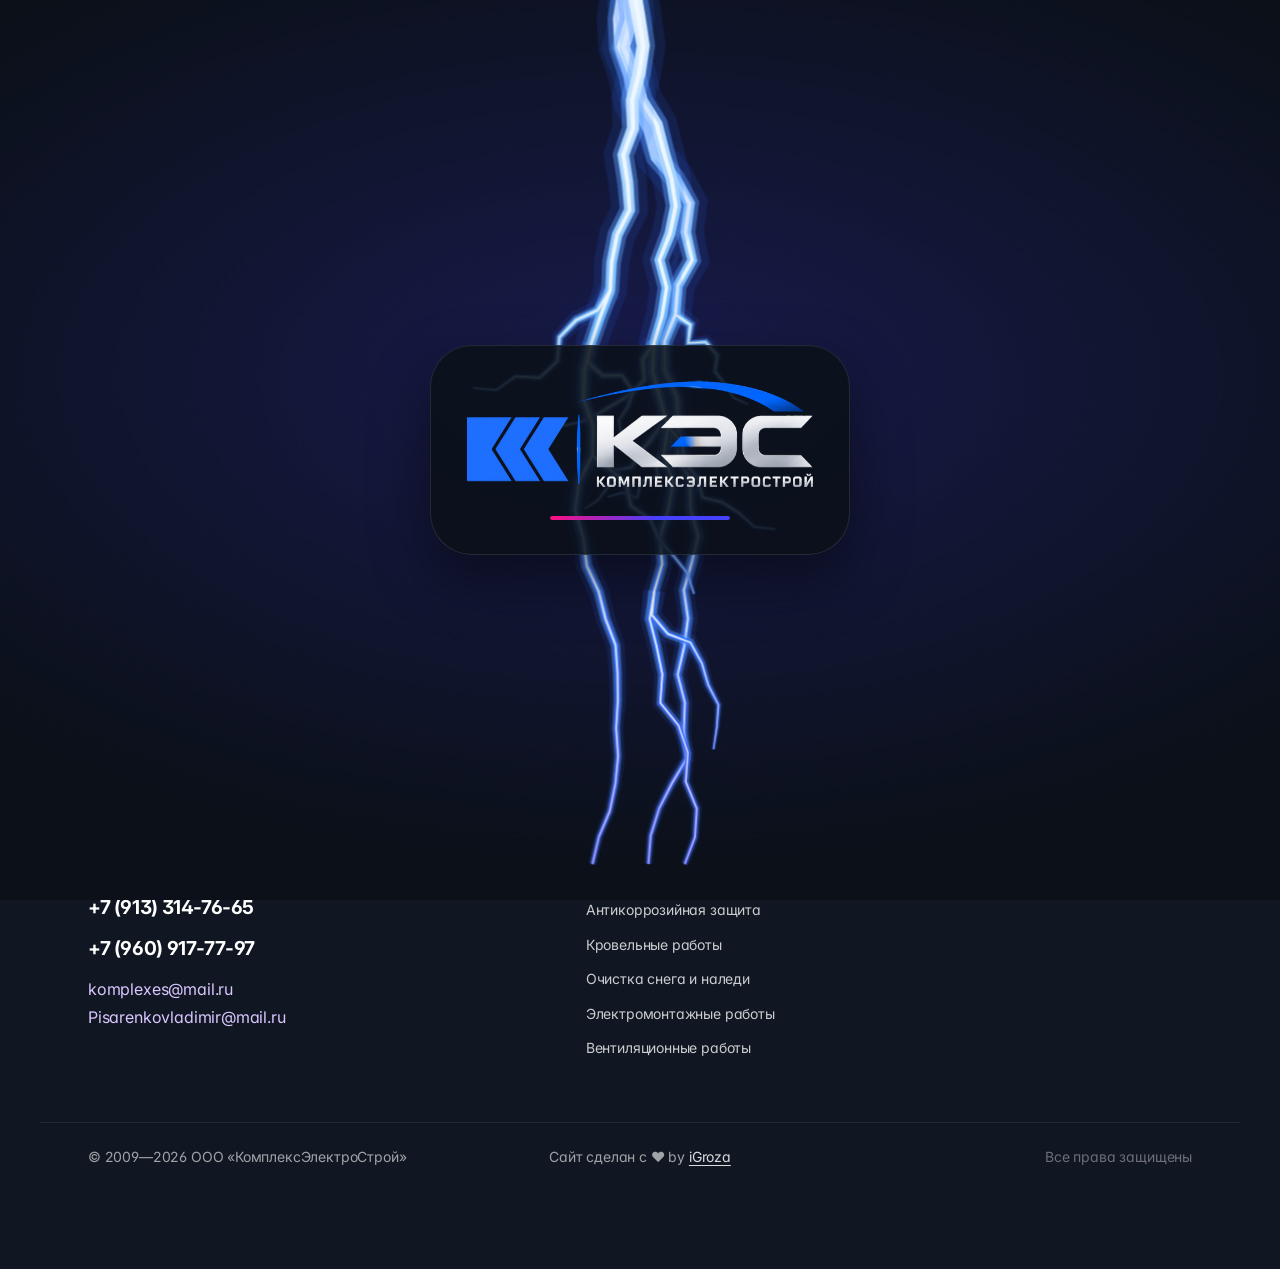
==== commit e2d73188: "deploy e1fd8a5" ====
--- a/uslugi/antikorroziya/index.html
+++ b/uslugi/antikorroziya/index.html
@@ -57,6 +57,6 @@
     <link rel="stylesheet" crossorigin href="/index.css">
   </head>
   <body>
-    <div id="root"><div class="app-shell"><header class="top-nav"><div class="container top-nav__inner"><a class="brand" aria-label="КЭС — на главную" href="/" data-discover="true"><img class="brand__logo" src="/logo-kes.png" alt="" width="600" height="185"/></a><nav class="top-nav__links" aria-label="Основная навигация"><a href="/#uslugi" class="top-nav__link">Услуги</a><a href="/#projects" class="top-nav__link">Проекты</a><a href="/#o-kompanii" class="top-nav__link">О компании</a><a href="/#kontakty" class="top-nav__link">Контакты</a><a href="/#rekvizity" class="top-nav__link">Реквизиты</a><div class="top-nav__call-mobile"><a href="tel:+79609177797" class="btn btn--iris btn--sm top-nav__call-mobile-item"><svg width="24" height="24" viewBox="0 0 24 24" fill="none" stroke="currentColor" stroke-width="1.8" stroke-linecap="round" stroke-linejoin="round" aria-hidden="true" focusable="false"><path d="M6.6 10.8a15.5 15.5 0 0 0 6.6 6.6l2.2-2.2c.3-.3.7-.4 1-.2 1.2.4 2.4.6 3.7.6.6 0 1 .4 1 1V20c0 .6-.4 1-1 1A17 17 0 0 1 3 4c0-.6.4-1 1-1h3.4c.6 0 1 .4 1 1 0 1.3.2 2.5.6 3.7.1.4 0 .8-.2 1l-2.2 2.1Z"></path></svg>+7 (960) 917-77-97</a><a href="tel:+79133147665" class="btn btn--iris btn--sm top-nav__call-mobile-item"><svg width="24" height="24" viewBox="0 0 24 24" fill="none" stroke="currentColor" stroke-width="1.8" stroke-linecap="round" stroke-linejoin="round" aria-hidden="true" focusable="false"><path d="M6.6 10.8a15.5 15.5 0 0 0 6.6 6.6l2.2-2.2c.3-.3.7-.4 1-.2 1.2.4 2.4.6 3.7.6.6 0 1 .4 1 1V20c0 .6-.4 1-1 1A17 17 0 0 1 3 4c0-.6.4-1 1-1h3.4c.6 0 1 .4 1 1 0 1.3.2 2.5.6 3.7.1.4 0 .8-.2 1l-2.2 2.1Z"></path></svg>8 (913) 314-76-65</a></div></nav><div class="top-nav__call"><button type="button" class="btn btn--iris btn--sm top-nav__cta" aria-haspopup="menu" aria-expanded="false"><svg width="24" height="24" viewBox="0 0 24 24" fill="none" stroke="currentColor" stroke-width="1.8" stroke-linecap="round" stroke-linejoin="round" aria-hidden="true" focusable="false"><path d="M6.6 10.8a15.5 15.5 0 0 0 6.6 6.6l2.2-2.2c.3-.3.7-.4 1-.2 1.2.4 2.4.6 3.7.6.6 0 1 .4 1 1V20c0 .6-.4 1-1 1A17 17 0 0 1 3 4c0-.6.4-1 1-1h3.4c.6 0 1 .4 1 1 0 1.3.2 2.5.6 3.7.1.4 0 .8-.2 1l-2.2 2.1Z"></path></svg>Позвонить</button><div class="top-nav__call-menu" role="menu"><a href="tel:+79609177797" class="top-nav__call-item" role="menuitem"><span class="top-nav__call-phone">+7 (960) 917-77-97</span></a><a href="tel:+79133147665" class="top-nav__call-item" role="menuitem"><span class="top-nav__call-phone">8 (913) 314-76-65</span></a></div></div><button type="button" class="top-nav__burger" aria-label="Открыть меню" aria-expanded="false"><svg width="24" height="24" viewBox="0 0 24 24" fill="none" stroke="currentColor" stroke-width="1.8" stroke-linecap="round" stroke-linejoin="round" aria-hidden="true" focusable="false"><path d="M4 7h16M4 12h16M4 17h16"></path></svg></button></div></header><main><script type="application/ld+json">{"@context":"https://schema.org","@type":"Service","name":"Антикоррозийная защита металлоконструкций","serviceType":"Антикоррозийная защита","description":"Выполняем антикоррозийную обработку металлоконструкций различного назначения, а также защиту технологических установок и агрегатов.","areaServed":"Россия","provider":{"@type":"LocalBusiness","name":"ООО «КомплексЭлектроСтрой»","telephone":"+7 (960) 917-77-97","email":"Pisarenkovladimir@mail.ru","address":"г. Кемерово, ул. Гагарина, д. 136, оф. 10"},"url":"https://kes42.ru/uslugi/antikorroziya"}</script><section class="section--midnight service-hero"><div class="svc-bd svc-bd--antikorroziya" aria-hidden="true"><div class="svc-bd__wash"></div><div class="svc-bd__stage"></div></div><div class="container service-hero__inner"><nav class="breadcrumbs" aria-label="Хлебные крошки"><a href="/" data-discover="true">Главная</a><span aria-hidden="true">/</span><a href="/#uslugi" data-discover="true">Услуги</a><span aria-hidden="true">/</span><span class="breadcrumbs__current">Антикоррозийная защита</span></nav><div class="service-hero__head"><span class="svc-ic svc-ic--shield service-hero__icon" aria-hidden="true"><i class="fa-solid fa-shield-halved svc-ic__glyph"></i><span class="svc-ic__fx"><span class="svc-ic__p" style="--i:0"></span></span></span><h1 class="anim-heading heading service-hero__title" aria-label="Антикоррозийная защита металлоконструкций"><span aria-hidden="true"><span class="word"><span class="char">А</span><span class="char">н</span><span class="char">т</span><span class="char">и</span><span class="char">к</span><span class="char">о</span><span class="char">р</span><span class="char">р</span><span class="char">о</span><span class="char">з</span><span class="char">и</span><span class="char">й</span><span class="char">н</span><span class="char">а</span><span class="char">я</span></span> <span class="word"><span class="char">з</span><span class="char">а</span><span class="char">щ</span><span class="char">и</span><span class="char">т</span><span class="char">а</span></span> <span class="word"><span class="char">м</span><span class="char">е</span><span class="char">т</span><span class="char">а</span><span class="char">л</span><span class="char">л</span><span class="char">о</span><span class="char">к</span><span class="char">о</span><span class="char">н</span><span class="char">с</span><span class="char">т</span><span class="char">р</span><span class="char">у</span><span class="char">к</span><span class="char">ц</span><span class="char">и</span><span class="char">й</span></span></span></h1></div><p class="service-hero__teaser section-lead" data-reveal="true" data-reveal-early="true" data-reveal-mobile-immediate="true">Защита конструкций и оборудования в агрессивных средах.</p><div class="service-hero__cta" data-reveal="true" data-reveal-delay="1" data-reveal-mobile-immediate="true"><a href="tel:+79609177797" class="btn btn--iris"><svg width="24" height="24" viewBox="0 0 24 24" fill="none" stroke="currentColor" stroke-width="1.8" stroke-linecap="round" stroke-linejoin="round" aria-hidden="true" focusable="false"><path d="M6.6 10.8a15.5 15.5 0 0 0 6.6 6.6l2.2-2.2c.3-.3.7-.4 1-.2 1.2.4 2.4.6 3.7.6.6 0 1 .4 1 1V20c0 .6-.4 1-1 1A17 17 0 0 1 3 4c0-.6.4-1 1-1h3.4c.6 0 1 .4 1 1 0 1.3.2 2.5.6 3.7.1.4 0 .8-.2 1l-2.2 2.1Z"></path></svg>+7 (960) 917-77-97</a><a class="btn btn--ghost" href="/" data-discover="true">Все услуги</a></div></div></section><section class="section section--lavender"><div class="container service-body"><div class="service-body__intro"><p class="service-body__p" data-reveal="true" data-reveal-delay="1">Выполняем антикоррозийную обработку металлоконструкций различного назначения, а также защиту технологических установок и агрегатов.</p><p class="service-body__p" data-reveal="true" data-reveal-delay="2">Защищаем оборудование предприятий нефтепереработки, металлургии, машиностроения и химической отрасли, работающее в опасных и высокоагрессивных средах.</p><p class="service-body__p" data-reveal="true" data-reveal-delay="3">Работы выполняем качественно и в установленные заказчиком сроки, в том числе на высоте — методами промышленного альпинизма.</p></div><aside class="service-body__aside" data-reveal="true" data-reveal-early="true"><h2 class="subheading service-body__aside-title">Что входит</h2><ul class="service-bullets"><li><svg class="service-bullets__icon" width="24" height="24" viewBox="0 0 24 24" fill="none" stroke="currentColor" stroke-width="1.8" stroke-linecap="round" stroke-linejoin="round" aria-hidden="true" focusable="false"><path d="m5 12.5 4.2 4.3L19 7"></path></svg>Антикоррозийная обработка металлоконструкций</li><li><svg class="service-bullets__icon" width="24" height="24" viewBox="0 0 24 24" fill="none" stroke="currentColor" stroke-width="1.8" stroke-linecap="round" stroke-linejoin="round" aria-hidden="true" focusable="false"><path d="m5 12.5 4.2 4.3L19 7"></path></svg>Защита технологических установок и агрегатов</li><li><svg class="service-bullets__icon" width="24" height="24" viewBox="0 0 24 24" fill="none" stroke="currentColor" stroke-width="1.8" stroke-linecap="round" stroke-linejoin="round" aria-hidden="true" focusable="false"><path d="m5 12.5 4.2 4.3L19 7"></path></svg>Объекты нефтепереработки, металлургии, машиностроения, химии</li><li><svg class="service-bullets__icon" width="24" height="24" viewBox="0 0 24 24" fill="none" stroke="currentColor" stroke-width="1.8" stroke-linecap="round" stroke-linejoin="round" aria-hidden="true" focusable="false"><path d="m5 12.5 4.2 4.3L19 7"></path></svg>Работа в опасных и высокоагрессивных средах</li><li><svg class="service-bullets__icon" width="24" height="24" viewBox="0 0 24 24" fill="none" stroke="currentColor" stroke-width="1.8" stroke-linecap="round" stroke-linejoin="round" aria-hidden="true" focusable="false"><path d="m5 12.5 4.2 4.3L19 7"></path></svg>Высотные работы методом промышленного альпинизма</li></ul><a href="tel:+79609177797" class="btn btn--iris service-body__cta"><svg width="24" height="24" viewBox="0 0 24 24" fill="none" stroke="currentColor" stroke-width="1.8" stroke-linecap="round" stroke-linejoin="round" aria-hidden="true" focusable="false"><path d="M6.6 10.8a15.5 15.5 0 0 0 6.6 6.6l2.2-2.2c.3-.3.7-.4 1-.2 1.2.4 2.4.6 3.7.6.6 0 1 .4 1 1V20c0 .6-.4 1-1 1A17 17 0 0 1 3 4c0-.6.4-1 1-1h3.4c.6 0 1 .4 1 1 0 1.3.2 2.5.6 3.7.1.4 0 .8-.2 1l-2.2 2.1Z"></path></svg>Заказать услугу</a></aside></div></section><section class="section section--midnight"><div class="container"><div class="section-header section-header--left"><span class="section-eyebrow" data-reveal="true" data-reveal-early="true">Работы</span><h2 class="anim-heading heading section-header__title" aria-label="Примеры наших работ"><span aria-hidden="true"><span class="word"><span class="char">П</span><span class="char">р</span><span class="char">и</span><span class="char">м</span><span class="char">е</span><span class="char">р</span><span class="char">ы</span></span> <span class="word"><span class="char">н</span><span class="char">а</span><span class="char">ш</span><span class="char">и</span><span class="char">х</span></span> <span class="word"><span class="char">р</span><span class="char">а</span><span class="char">б</span><span class="char">о</span><span class="char">т</span></span></span></h2></div><div class="service-gallery"><figure class="service-gallery__item" data-reveal="true" data-reveal-delay="1"><img src="/works/antikorroziya/01.jpg" alt="Мельница после окраски" loading="lazy" decoding="async"/></figure><figure class="service-gallery__item" data-reveal="true" data-reveal-delay="2"><img src="/works/antikorroziya/02.jpg" alt="Силовой трансформатор после окраски" loading="lazy" decoding="async"/></figure><figure class="service-gallery__item" data-reveal="true" data-reveal-delay="3"><img src="/works/antikorroziya/03.jpg" alt="Окрашенные резервуары" loading="lazy" decoding="async"/></figure><figure class="service-gallery__item" data-reveal="true" data-reveal-delay="4"><img src="/works/antikorroziya/04.jpg" alt="Бункер дробильного комплекса" loading="lazy" decoding="async"/></figure><figure class="service-gallery__item" data-reveal="true" data-reveal-delay="1"><img src="/works/antikorroziya/05.jpg" alt="Турбоагрегат в машинном зале" loading="lazy" decoding="async"/></figure><figure class="service-gallery__item" data-reveal="true" data-reveal-delay="2"><img src="/works/antikorroziya/06.jpg" alt="Резервуарный парк" loading="lazy" decoding="async"/></figure><figure class="service-gallery__item" data-reveal="true" data-reveal-delay="3"><img src="/works/antikorroziya/07.jpg" alt="Окрашенный металлокаркас" loading="lazy" decoding="async"/></figure><figure class="service-gallery__item" data-reveal="true" data-reveal-delay="4"><img src="/works/antikorroziya/08.jpg" alt="Узел трубопровода с задвижками" loading="lazy" decoding="async"/></figure><figure class="service-gallery__item" data-reveal="true" data-reveal-delay="1"><img src="/works/antikorroziya/09.jpg" alt="Окрашенная трасса на опорах" loading="lazy" decoding="async"/></figure><figure class="service-gallery__item" data-reveal="true" data-reveal-delay="2"><img src="/works/antikorroziya/10.jpg" alt="Резервуары с жёлтой полосой" loading="lazy" decoding="async"/></figure><figure class="service-gallery__item" data-reveal="true" data-reveal-delay="3"><img src="/works/antikorroziya/11.jpg" alt="Дробильный комплекс в карьере" loading="lazy" decoding="async"/></figure><figure class="service-gallery__item" data-reveal="true" data-reveal-delay="4"><img class="service-gallery__img--contain" src="/works/antikorroziya/12.jpg" alt="Трансформатор с обвязкой" loading="lazy" decoding="async"/></figure><figure class="service-gallery__item" data-reveal="true" data-reveal-delay="1"><img class="service-gallery__img--contain" src="/works/antikorroziya/13.jpg" alt="Силовой трансформатор на подстанции" loading="lazy" decoding="async"/></figure><figure class="service-gallery__item" data-reveal="true" data-reveal-delay="2"><img src="/works/antikorroziya/14.jpg" alt="Окраска бункера методом промышленного альпинизма" loading="lazy" decoding="async"/></figure><figure class="service-gallery__item" data-reveal="true" data-reveal-delay="3"><img src="/works/antikorroziya/15.jpg" alt="Окрашенный бункер в цехе" loading="lazy" decoding="async"/></figure><figure class="service-gallery__item" data-reveal="true" data-reveal-delay="4"><img class="service-gallery__img--contain" src="/works/antikorroziya/16.jpg" alt="Бункер с питателем после окраски" loading="lazy" decoding="async"/></figure><figure class="service-gallery__item" data-reveal="true" data-reveal-delay="1"><img class="service-gallery__img--contain" src="/works/antikorroziya/17.jpg" alt="Основание бункера после окраски" loading="lazy" decoding="async"/></figure><figure class="service-gallery__item" data-reveal="true" data-reveal-delay="2"><img class="service-gallery__img--contain" src="/works/antikorroziya/18.jpg" alt="Окрашенная конструкция в цехе" loading="lazy" decoding="async"/></figure><figure class="service-gallery__item" data-reveal="true" data-reveal-delay="3"><img src="/works/antikorroziya/19.jpg" alt="Окрашенные ворота" loading="lazy" decoding="async"/></figure><figure class="service-gallery__item" data-reveal="true" data-reveal-delay="4"><img class="service-gallery__img--contain" src="/works/antikorroziya/20.jpg" alt="Трубопровод на опорах" loading="lazy" decoding="async"/></figure><figure class="service-gallery__item" data-reveal="true" data-reveal-delay="1"><img src="/works/antikorroziya/21.jpg" alt="Окрашенные балки в цехе" loading="lazy" decoding="async"/></figure><figure class="service-gallery__item" data-reveal="true" data-reveal-delay="2"><img class="service-gallery__img--contain" src="/works/antikorroziya/22.jpg" alt="Партия окрашенных балок" loading="lazy" decoding="async"/></figure><figure class="service-gallery__item" data-reveal="true" data-reveal-delay="3"><img class="service-gallery__img--contain" src="/works/antikorroziya/23.jpg" alt="Упакованные окрашенные конструкции" loading="lazy" decoding="async"/></figure><figure class="service-gallery__item" data-reveal="true" data-reveal-delay="4"><img class="service-gallery__img--contain" src="/works/antikorroziya/24.jpg" alt="Окрашенные детали в упаковке" loading="lazy" decoding="async"/></figure><figure class="service-gallery__item" data-reveal="true" data-reveal-delay="1"><img class="service-gallery__img--contain" src="/works/antikorroziya/25.jpg" alt="Мостовой кран после окраски" loading="lazy" decoding="async"/></figure><figure class="service-gallery__item" data-reveal="true" data-reveal-delay="2"><img class="service-gallery__img--contain" src="/works/antikorroziya/26.jpg" alt="Мостовой кран, вид сверху" loading="lazy" decoding="async"/></figure><figure class="service-gallery__item" data-reveal="true" data-reveal-delay="3"><img class="service-gallery__img--contain" src="/works/antikorroziya/27.jpg" alt="Балки мостового крана" loading="lazy" decoding="async"/></figure></div></div></section><section class="section section--lavender"><div class="container"><div class="section-header section-header--left"><span class="section-eyebrow" data-reveal="true" data-reveal-early="true">Ещё направления</span><h2 class="anim-heading heading section-header__title" aria-label="Другие услуги КЭС"><span aria-hidden="true"><span class="word"><span class="char">Д</span><span class="char">р</span><span class="char">у</span><span class="char">г</span><span class="char">и</span><span class="char">е</span></span> <span class="word"><span class="char">у</span><span class="char">с</span><span class="char">л</span><span class="char">у</span><span class="char">г</span><span class="char">и</span></span> <span class="word"><span class="char">К</span><span class="char">Э</span><span class="char">С</span></span></span></h2></div><div class="other-services"><a class="other-service" href="/uslugi/ognezashchita" data-discover="true"><span class="svc-ic svc-ic--fire other-service__glyph" aria-hidden="true"><i class="fa-solid fa-fire svc-ic__glyph"></i><span class="svc-ic__fx"><span class="svc-ic__p" style="--i:0"></span><span class="svc-ic__p" style="--i:1"></span><span class="svc-ic__p" style="--i:2"></span><span class="svc-ic__p" style="--i:3"></span><span class="svc-ic__p" style="--i:4"></span></span></span><span class="other-service__title">Огнезащита</span><svg class="other-service__arrow" width="24" height="24" viewBox="0 0 24 24" fill="none" stroke="currentColor" stroke-width="1.8" stroke-linecap="round" stroke-linejoin="round" aria-hidden="true" focusable="false"><path d="M5 12h14m-6-6 6 6-6 6"></path></svg></a><a class="other-service" href="/uslugi/promalp" data-discover="true"><span class="svc-ic svc-ic--climb other-service__glyph" aria-hidden="true"><i class="fa-solid fa-person-hiking svc-ic__glyph"></i><span class="svc-ic__fx"><span class="svc-ic__p" style="--i:0"></span><span class="svc-ic__p" style="--i:1"></span><span class="svc-ic__p" style="--i:2"></span></span></span><span class="other-service__title">Промышленный альпинизм</span><svg class="other-service__arrow" width="24" height="24" viewBox="0 0 24 24" fill="none" stroke="currentColor" stroke-width="1.8" stroke-linecap="round" stroke-linejoin="round" aria-hidden="true" focusable="false"><path d="M5 12h14m-6-6 6 6-6 6"></path></svg></a><a class="other-service" href="/uslugi/krovelnye-raboty" data-discover="true"><span class="svc-ic svc-ic--roof other-service__glyph" aria-hidden="true"><i class="fa-solid fa-house-chimney svc-ic__glyph"></i><span class="svc-ic__fx"><span class="svc-ic__p" style="--i:0"></span><span class="svc-ic__p" style="--i:1"></span><span class="svc-ic__p" style="--i:2"></span><span class="svc-ic__p" style="--i:3"></span><span class="svc-ic__p" style="--i:4"></span><span class="svc-ic__p" style="--i:5"></span></span></span><span class="other-service__title">Кровельные работы</span><svg class="other-service__arrow" width="24" height="24" viewBox="0 0 24 24" fill="none" stroke="currentColor" stroke-width="1.8" stroke-linecap="round" stroke-linejoin="round" aria-hidden="true" focusable="false"><path d="M5 12h14m-6-6 6 6-6 6"></path></svg></a><a class="other-service" href="/uslugi/chistka-snega" data-discover="true"><span class="svc-ic svc-ic--snow other-service__glyph" aria-hidden="true"><i class="fa-solid fa-snowflake svc-ic__glyph"></i><span class="svc-ic__fx"><span class="svc-ic__p" style="--i:0"></span><span class="svc-ic__p" style="--i:1"></span><span class="svc-ic__p" style="--i:2"></span><span class="svc-ic__p" style="--i:3"></span><span class="svc-ic__p" style="--i:4"></span><span class="svc-ic__p" style="--i:5"></span></span></span><span class="other-service__title">Очистка снега и наледи</span><svg class="other-service__arrow" width="24" height="24" viewBox="0 0 24 24" fill="none" stroke="currentColor" stroke-width="1.8" stroke-linecap="round" stroke-linejoin="round" aria-hidden="true" focusable="false"><path d="M5 12h14m-6-6 6 6-6 6"></path></svg></a><a class="other-service" href="/uslugi/elektromontazh" data-discover="true"><span class="svc-ic svc-ic--bolt other-service__glyph" aria-hidden="true"><i class="fa-solid fa-bolt svc-ic__glyph"></i><span class="svc-ic__fx"><span class="svc-ic__p" style="--i:0"></span><span class="svc-ic__p" style="--i:1"></span><span class="svc-ic__p" style="--i:2"></span><span class="svc-ic__p" style="--i:3"></span><span class="svc-ic__p" style="--i:4"></span><span class="svc-ic__p" style="--i:5"></span></span></span><span class="other-service__title">Электромонтажные работы</span><svg class="other-service__arrow" width="24" height="24" viewBox="0 0 24 24" fill="none" stroke="currentColor" stroke-width="1.8" stroke-linecap="round" stroke-linejoin="round" aria-hidden="true" focusable="false"><path d="M5 12h14m-6-6 6 6-6 6"></path></svg></a><a class="other-service" href="/uslugi/ventilyaciya" data-discover="true"><span class="svc-ic svc-ic--wind other-service__glyph" aria-hidden="true"><i class="fa-solid fa-wind svc-ic__glyph"></i><span class="svc-ic__fx"><span class="svc-ic__p" style="--i:0"></span><span class="svc-ic__p" style="--i:1"></span><span class="svc-ic__p" style="--i:2"></span><span class="svc-ic__p" style="--i:3"></span><span class="svc-ic__p" style="--i:4"></span></span></span><span class="other-service__title">Вентиляционные работы</span><svg class="other-service__arrow" width="24" height="24" viewBox="0 0 24 24" fill="none" stroke="currentColor" stroke-width="1.8" stroke-linecap="round" stroke-linejoin="round" aria-hidden="true" focusable="false"><path d="M5 12h14m-6-6 6 6-6 6"></path></svg></a></div></div></section></main><footer class="footer"><div class="container footer__inner"><div class="footer__brand"><span class="footer__name">ООО «КомплексЭлектроСтрой»</span><p class="footer__tagline">Инженерные системы и электромонтаж по всей России</p><div class="footer__contacts"><a href="tel:+79609177797" class="footer__phone">+7 (960) 917-77-97</a><a href="tel:+79133147665" class="footer__phone">8 (913) 314-76-65</a></div><div class="footer__emails"><a href="mailto:Pisarenkovladimir@mail.ru" class="footer__email">Pisarenkovladimir@mail.ru</a><a href="mailto:komplexes@mail.ru" class="footer__email">komplexes@mail.ru</a></div></div><nav class="footer__col" aria-label="Услуги"><span class="footer__col-title">Услуги</span><ul><li><a class="footer__link" href="/uslugi/ognezashchita" data-discover="true">Огнезащита</a></li><li><a class="footer__link" href="/uslugi/promalp" data-discover="true">Промышленный альпинизм</a></li><li><a class="footer__link" href="/uslugi/antikorroziya" data-discover="true">Антикоррозийная защита</a></li><li><a class="footer__link" href="/uslugi/krovelnye-raboty" data-discover="true">Кровельные работы</a></li><li><a class="footer__link" href="/uslugi/chistka-snega" data-discover="true">Очистка снега и наледи</a></li><li><a class="footer__link" href="/uslugi/elektromontazh" data-discover="true">Электромонтажные работы</a></li><li><a class="footer__link" href="/uslugi/ventilyaciya" data-discover="true">Вентиляционные работы</a></li></ul></nav><div class="footer__col"><span class="footer__col-title">Контакты</span><address class="footer__address">г. Кемерово, ул. Гагарина, д. 136, оф. 10<br/>Пн–Пт 9:00–18:00</address></div></div><div class="container footer__bottom"><span>© <!-- -->2009<!-- -->—<!-- -->2026<!-- --> <!-- -->ООО «КомплексЭлектроСтрой»</span><span class="footer__credit">Сайт сделан с ❤️ by<!-- --> <a href="https://igroza.su" target="_blank" rel="noopener noreferrer">iGroza</a></span><span class="footer__muted">Все права защищены</span></div></footer><div class="floating-contact"><div class="floating-contact__menu" role="menu"><a href="tel:+79609177797" class="floating-contact__item" role="menuitem"><span class="floating-contact__item-phone">+7 (960) 917-77-97</span></a><a href="tel:+79133147665" class="floating-contact__item" role="menuitem"><span class="floating-contact__item-phone">8 (913) 314-76-65</span></a></div><button type="button" class="floating-contact__btn" aria-haspopup="menu" aria-expanded="false" aria-label="Позвонить"><svg class="floating-contact__icon" width="24" height="24" viewBox="0 0 24 24" fill="none" stroke="currentColor" stroke-width="1.8" stroke-linecap="round" stroke-linejoin="round" aria-hidden="true" focusable="false"><path d="M6.6 10.8a15.5 15.5 0 0 0 6.6 6.6l2.2-2.2c.3-.3.7-.4 1-.2 1.2.4 2.4.6 3.7.6.6 0 1 .4 1 1V20c0 .6-.4 1-1 1A17 17 0 0 1 3 4c0-.6.4-1 1-1h3.4c.6 0 1 .4 1 1 0 1.3.2 2.5.6 3.7.1.4 0 .8-.2 1l-2.2 2.1Z"></path></svg><span class="floating-contact__label">Позвонить</span></button></div></div></div>
+    <div id="root"><div class="app-shell"><header class="top-nav"><div class="container top-nav__inner"><a class="brand" aria-label="КЭС — на главную" href="/" data-discover="true"><img class="brand__logo" src="/logo-kes.png" alt="" width="600" height="185"/></a><nav class="top-nav__links" aria-label="Основная навигация"><a href="/#uslugi" class="top-nav__link">Услуги</a><a href="/#projects" class="top-nav__link">Проекты</a><a href="/#o-kompanii" class="top-nav__link">О компании</a><a href="/#kontakty" class="top-nav__link">Контакты</a><a href="/#rekvizity" class="top-nav__link">Реквизиты</a><div class="top-nav__call-mobile"><a href="tel:+79133147665" class="btn btn--iris btn--sm top-nav__call-mobile-item"><svg width="24" height="24" viewBox="0 0 24 24" fill="none" stroke="currentColor" stroke-width="1.8" stroke-linecap="round" stroke-linejoin="round" aria-hidden="true" focusable="false"><path d="M6.6 10.8a15.5 15.5 0 0 0 6.6 6.6l2.2-2.2c.3-.3.7-.4 1-.2 1.2.4 2.4.6 3.7.6.6 0 1 .4 1 1V20c0 .6-.4 1-1 1A17 17 0 0 1 3 4c0-.6.4-1 1-1h3.4c.6 0 1 .4 1 1 0 1.3.2 2.5.6 3.7.1.4 0 .8-.2 1l-2.2 2.1Z"></path></svg>+7 (913) 314-76-65</a><a href="tel:+79609177797" class="btn btn--iris btn--sm top-nav__call-mobile-item"><svg width="24" height="24" viewBox="0 0 24 24" fill="none" stroke="currentColor" stroke-width="1.8" stroke-linecap="round" stroke-linejoin="round" aria-hidden="true" focusable="false"><path d="M6.6 10.8a15.5 15.5 0 0 0 6.6 6.6l2.2-2.2c.3-.3.7-.4 1-.2 1.2.4 2.4.6 3.7.6.6 0 1 .4 1 1V20c0 .6-.4 1-1 1A17 17 0 0 1 3 4c0-.6.4-1 1-1h3.4c.6 0 1 .4 1 1 0 1.3.2 2.5.6 3.7.1.4 0 .8-.2 1l-2.2 2.1Z"></path></svg>+7 (960) 917-77-97</a></div></nav><div class="top-nav__call"><button type="button" class="btn btn--iris btn--sm top-nav__cta" aria-haspopup="menu" aria-expanded="false"><svg width="24" height="24" viewBox="0 0 24 24" fill="none" stroke="currentColor" stroke-width="1.8" stroke-linecap="round" stroke-linejoin="round" aria-hidden="true" focusable="false"><path d="M6.6 10.8a15.5 15.5 0 0 0 6.6 6.6l2.2-2.2c.3-.3.7-.4 1-.2 1.2.4 2.4.6 3.7.6.6 0 1 .4 1 1V20c0 .6-.4 1-1 1A17 17 0 0 1 3 4c0-.6.4-1 1-1h3.4c.6 0 1 .4 1 1 0 1.3.2 2.5.6 3.7.1.4 0 .8-.2 1l-2.2 2.1Z"></path></svg>Позвонить</button><div class="top-nav__call-menu" role="menu"><a href="tel:+79133147665" class="top-nav__call-item" role="menuitem"><span class="top-nav__call-phone">+7 (913) 314-76-65</span></a><a href="tel:+79609177797" class="top-nav__call-item" role="menuitem"><span class="top-nav__call-phone">+7 (960) 917-77-97</span></a></div></div><button type="button" class="top-nav__burger" aria-label="Открыть меню" aria-expanded="false"><svg width="24" height="24" viewBox="0 0 24 24" fill="none" stroke="currentColor" stroke-width="1.8" stroke-linecap="round" stroke-linejoin="round" aria-hidden="true" focusable="false"><path d="M4 7h16M4 12h16M4 17h16"></path></svg></button></div></header><main><script type="application/ld+json">{"@context":"https://schema.org","@type":"Service","name":"Антикоррозийная защита металлоконструкций","serviceType":"Антикоррозийная защита","description":"Выполняем антикоррозийную обработку металлоконструкций различного назначения, а также защиту технологических установок и агрегатов.","areaServed":"Россия","provider":{"@type":"LocalBusiness","name":"ООО «КомплексЭлектроСтрой»","telephone":"+7 (960) 917-77-97","email":"Pisarenkovladimir@mail.ru","address":"г. Кемерово, ул. Гагарина, д. 136, оф. 10"},"url":"https://kes42.ru/uslugi/antikorroziya"}</script><section class="section--midnight service-hero"><div class="svc-bd svc-bd--antikorroziya" aria-hidden="true"><div class="svc-bd__wash"></div><div class="svc-bd__stage"></div></div><div class="container service-hero__inner"><nav class="breadcrumbs" aria-label="Хлебные крошки"><a href="/" data-discover="true">Главная</a><span aria-hidden="true">/</span><a href="/#uslugi" data-discover="true">Услуги</a><span aria-hidden="true">/</span><span class="breadcrumbs__current">Антикоррозийная защита</span></nav><div class="service-hero__head"><span class="svc-ic svc-ic--shield service-hero__icon" aria-hidden="true"><i class="fa-solid fa-shield-halved svc-ic__glyph"></i><span class="svc-ic__fx"><span class="svc-ic__p" style="--i:0"></span></span></span><h1 class="anim-heading heading service-hero__title" aria-label="Антикоррозийная защита металлоконструкций"><span aria-hidden="true"><span class="word"><span class="char">А</span><span class="char">н</span><span class="char">т</span><span class="char">и</span><span class="char">к</span><span class="char">о</span><span class="char">р</span><span class="char">р</span><span class="char">о</span><span class="char">з</span><span class="char">и</span><span class="char">й</span><span class="char">н</span><span class="char">а</span><span class="char">я</span></span> <span class="word"><span class="char">з</span><span class="char">а</span><span class="char">щ</span><span class="char">и</span><span class="char">т</span><span class="char">а</span></span> <span class="word"><span class="char">м</span><span class="char">е</span><span class="char">т</span><span class="char">а</span><span class="char">л</span><span class="char">л</span><span class="char">о</span><span class="char">к</span><span class="char">о</span><span class="char">н</span><span class="char">с</span><span class="char">т</span><span class="char">р</span><span class="char">у</span><span class="char">к</span><span class="char">ц</span><span class="char">и</span><span class="char">й</span></span></span></h1></div><p class="service-hero__teaser section-lead" data-reveal="true" data-reveal-early="true" data-reveal-mobile-immediate="true">Защита конструкций и оборудования в агрессивных средах.</p><div class="service-hero__cta" data-reveal="true" data-reveal-delay="1" data-reveal-mobile-immediate="true"><a href="tel:+79609177797" class="btn btn--iris"><svg width="24" height="24" viewBox="0 0 24 24" fill="none" stroke="currentColor" stroke-width="1.8" stroke-linecap="round" stroke-linejoin="round" aria-hidden="true" focusable="false"><path d="M6.6 10.8a15.5 15.5 0 0 0 6.6 6.6l2.2-2.2c.3-.3.7-.4 1-.2 1.2.4 2.4.6 3.7.6.6 0 1 .4 1 1V20c0 .6-.4 1-1 1A17 17 0 0 1 3 4c0-.6.4-1 1-1h3.4c.6 0 1 .4 1 1 0 1.3.2 2.5.6 3.7.1.4 0 .8-.2 1l-2.2 2.1Z"></path></svg>+7 (960) 917-77-97</a><a class="btn btn--ghost" href="/" data-discover="true">Все услуги</a></div></div></section><section class="section section--lavender"><div class="container service-body"><div class="service-body__intro"><p class="service-body__p" data-reveal="true" data-reveal-delay="1">Выполняем антикоррозийную обработку металлоконструкций различного назначения, а также защиту технологических установок и агрегатов.</p><p class="service-body__p" data-reveal="true" data-reveal-delay="2">Защищаем оборудование предприятий нефтепереработки, металлургии, машиностроения и химической отрасли, работающее в опасных и высокоагрессивных средах.</p><p class="service-body__p" data-reveal="true" data-reveal-delay="3">Работы выполняем качественно и в установленные заказчиком сроки, в том числе на высоте — методами промышленного альпинизма.</p></div><aside class="service-body__aside" data-reveal="true" data-reveal-early="true"><h2 class="subheading service-body__aside-title">Что входит</h2><ul class="service-bullets"><li><svg class="service-bullets__icon" width="24" height="24" viewBox="0 0 24 24" fill="none" stroke="currentColor" stroke-width="1.8" stroke-linecap="round" stroke-linejoin="round" aria-hidden="true" focusable="false"><path d="m5 12.5 4.2 4.3L19 7"></path></svg>Антикоррозийная обработка металлоконструкций</li><li><svg class="service-bullets__icon" width="24" height="24" viewBox="0 0 24 24" fill="none" stroke="currentColor" stroke-width="1.8" stroke-linecap="round" stroke-linejoin="round" aria-hidden="true" focusable="false"><path d="m5 12.5 4.2 4.3L19 7"></path></svg>Защита технологических установок и агрегатов</li><li><svg class="service-bullets__icon" width="24" height="24" viewBox="0 0 24 24" fill="none" stroke="currentColor" stroke-width="1.8" stroke-linecap="round" stroke-linejoin="round" aria-hidden="true" focusable="false"><path d="m5 12.5 4.2 4.3L19 7"></path></svg>Объекты нефтепереработки, металлургии, машиностроения, химии</li><li><svg class="service-bullets__icon" width="24" height="24" viewBox="0 0 24 24" fill="none" stroke="currentColor" stroke-width="1.8" stroke-linecap="round" stroke-linejoin="round" aria-hidden="true" focusable="false"><path d="m5 12.5 4.2 4.3L19 7"></path></svg>Работа в опасных и высокоагрессивных средах</li><li><svg class="service-bullets__icon" width="24" height="24" viewBox="0 0 24 24" fill="none" stroke="currentColor" stroke-width="1.8" stroke-linecap="round" stroke-linejoin="round" aria-hidden="true" focusable="false"><path d="m5 12.5 4.2 4.3L19 7"></path></svg>Высотные работы методом промышленного альпинизма</li></ul><a href="tel:+79609177797" class="btn btn--iris service-body__cta"><svg width="24" height="24" viewBox="0 0 24 24" fill="none" stroke="currentColor" stroke-width="1.8" stroke-linecap="round" stroke-linejoin="round" aria-hidden="true" focusable="false"><path d="M6.6 10.8a15.5 15.5 0 0 0 6.6 6.6l2.2-2.2c.3-.3.7-.4 1-.2 1.2.4 2.4.6 3.7.6.6 0 1 .4 1 1V20c0 .6-.4 1-1 1A17 17 0 0 1 3 4c0-.6.4-1 1-1h3.4c.6 0 1 .4 1 1 0 1.3.2 2.5.6 3.7.1.4 0 .8-.2 1l-2.2 2.1Z"></path></svg>Заказать услугу</a></aside></div></section><section class="section section--midnight"><div class="container"><div class="section-header section-header--left"><span class="section-eyebrow" data-reveal="true" data-reveal-early="true">Работы</span><h2 class="anim-heading heading section-header__title" aria-label="Примеры наших работ"><span aria-hidden="true"><span class="word"><span class="char">П</span><span class="char">р</span><span class="char">и</span><span class="char">м</span><span class="char">е</span><span class="char">р</span><span class="char">ы</span></span> <span class="word"><span class="char">н</span><span class="char">а</span><span class="char">ш</span><span class="char">и</span><span class="char">х</span></span> <span class="word"><span class="char">р</span><span class="char">а</span><span class="char">б</span><span class="char">о</span><span class="char">т</span></span></span></h2></div><div class="service-gallery"><figure class="service-gallery__item" data-reveal="true" data-reveal-delay="1"><img src="/works/antikorroziya/01.jpg" alt="Мельница после окраски" loading="lazy" decoding="async"/></figure><figure class="service-gallery__item" data-reveal="true" data-reveal-delay="2"><img src="/works/antikorroziya/02.jpg" alt="Силовой трансформатор после окраски" loading="lazy" decoding="async"/></figure><figure class="service-gallery__item" data-reveal="true" data-reveal-delay="3"><img src="/works/antikorroziya/03.jpg" alt="Окрашенные резервуары" loading="lazy" decoding="async"/></figure><figure class="service-gallery__item" data-reveal="true" data-reveal-delay="4"><img src="/works/antikorroziya/04.jpg" alt="Бункер дробильного комплекса" loading="lazy" decoding="async"/></figure><figure class="service-gallery__item" data-reveal="true" data-reveal-delay="1"><img src="/works/antikorroziya/05.jpg" alt="Турбоагрегат в машинном зале" loading="lazy" decoding="async"/></figure><figure class="service-gallery__item" data-reveal="true" data-reveal-delay="2"><img src="/works/antikorroziya/06.jpg" alt="Резервуарный парк" loading="lazy" decoding="async"/></figure><figure class="service-gallery__item" data-reveal="true" data-reveal-delay="3"><img src="/works/antikorroziya/07.jpg" alt="Окрашенный металлокаркас" loading="lazy" decoding="async"/></figure><figure class="service-gallery__item" data-reveal="true" data-reveal-delay="4"><img src="/works/antikorroziya/08.jpg" alt="Узел трубопровода с задвижками" loading="lazy" decoding="async"/></figure><figure class="service-gallery__item" data-reveal="true" data-reveal-delay="1"><img src="/works/antikorroziya/09.jpg" alt="Окрашенная трасса на опорах" loading="lazy" decoding="async"/></figure><figure class="service-gallery__item" data-reveal="true" data-reveal-delay="2"><img src="/works/antikorroziya/10.jpg" alt="Резервуары с жёлтой полосой" loading="lazy" decoding="async"/></figure><figure class="service-gallery__item" data-reveal="true" data-reveal-delay="3"><img src="/works/antikorroziya/11.jpg" alt="Дробильный комплекс в карьере" loading="lazy" decoding="async"/></figure><figure class="service-gallery__item" data-reveal="true" data-reveal-delay="4"><img class="service-gallery__img--contain" src="/works/antikorroziya/12.jpg" alt="Трансформатор с обвязкой" loading="lazy" decoding="async"/></figure><figure class="service-gallery__item" data-reveal="true" data-reveal-delay="1"><img class="service-gallery__img--contain" src="/works/antikorroziya/13.jpg" alt="Силовой трансформатор на подстанции" loading="lazy" decoding="async"/></figure><figure class="service-gallery__item" data-reveal="true" data-reveal-delay="2"><img src="/works/antikorroziya/14.jpg" alt="Окраска бункера методом промышленного альпинизма" loading="lazy" decoding="async"/></figure><figure class="service-gallery__item" data-reveal="true" data-reveal-delay="3"><img src="/works/antikorroziya/15.jpg" alt="Окрашенный бункер в цехе" loading="lazy" decoding="async"/></figure><figure class="service-gallery__item" data-reveal="true" data-reveal-delay="4"><img class="service-gallery__img--contain" src="/works/antikorroziya/16.jpg" alt="Бункер с питателем после окраски" loading="lazy" decoding="async"/></figure><figure class="service-gallery__item" data-reveal="true" data-reveal-delay="1"><img class="service-gallery__img--contain" src="/works/antikorroziya/17.jpg" alt="Основание бункера после окраски" loading="lazy" decoding="async"/></figure><figure class="service-gallery__item" data-reveal="true" data-reveal-delay="2"><img class="service-gallery__img--contain" src="/works/antikorroziya/18.jpg" alt="Окрашенная конструкция в цехе" loading="lazy" decoding="async"/></figure><figure class="service-gallery__item" data-reveal="true" data-reveal-delay="3"><img src="/works/antikorroziya/19.jpg" alt="Окрашенные ворота" loading="lazy" decoding="async"/></figure><figure class="service-gallery__item" data-reveal="true" data-reveal-delay="4"><img class="service-gallery__img--contain" src="/works/antikorroziya/20.jpg" alt="Трубопровод на опорах" loading="lazy" decoding="async"/></figure><figure class="service-gallery__item" data-reveal="true" data-reveal-delay="1"><img src="/works/antikorroziya/21.jpg" alt="Окрашенные балки в цехе" loading="lazy" decoding="async"/></figure><figure class="service-gallery__item" data-reveal="true" data-reveal-delay="2"><img class="service-gallery__img--contain" src="/works/antikorroziya/22.jpg" alt="Партия окрашенных балок" loading="lazy" decoding="async"/></figure><figure class="service-gallery__item" data-reveal="true" data-reveal-delay="3"><img class="service-gallery__img--contain" src="/works/antikorroziya/23.jpg" alt="Упакованные окрашенные конструкции" loading="lazy" decoding="async"/></figure><figure class="service-gallery__item" data-reveal="true" data-reveal-delay="4"><img class="service-gallery__img--contain" src="/works/antikorroziya/24.jpg" alt="Окрашенные детали в упаковке" loading="lazy" decoding="async"/></figure><figure class="service-gallery__item" data-reveal="true" data-reveal-delay="1"><img class="service-gallery__img--contain" src="/works/antikorroziya/25.jpg" alt="Мостовой кран после окраски" loading="lazy" decoding="async"/></figure><figure class="service-gallery__item" data-reveal="true" data-reveal-delay="2"><img class="service-gallery__img--contain" src="/works/antikorroziya/26.jpg" alt="Мостовой кран, вид сверху" loading="lazy" decoding="async"/></figure><figure class="service-gallery__item" data-reveal="true" data-reveal-delay="3"><img class="service-gallery__img--contain" src="/works/antikorroziya/27.jpg" alt="Балки мостового крана" loading="lazy" decoding="async"/></figure></div></div></section><section class="section section--lavender"><div class="container"><div class="section-header section-header--left"><span class="section-eyebrow" data-reveal="true" data-reveal-early="true">Ещё направления</span><h2 class="anim-heading heading section-header__title" aria-label="Другие услуги КЭС"><span aria-hidden="true"><span class="word"><span class="char">Д</span><span class="char">р</span><span class="char">у</span><span class="char">г</span><span class="char">и</span><span class="char">е</span></span> <span class="word"><span class="char">у</span><span class="char">с</span><span class="char">л</span><span class="char">у</span><span class="char">г</span><span class="char">и</span></span> <span class="word"><span class="char">К</span><span class="char">Э</span><span class="char">С</span></span></span></h2></div><div class="other-services"><a class="other-service" href="/uslugi/ognezashchita" data-discover="true"><span class="svc-ic svc-ic--fire other-service__glyph" aria-hidden="true"><i class="fa-solid fa-fire svc-ic__glyph"></i><span class="svc-ic__fx"><span class="svc-ic__p" style="--i:0"></span><span class="svc-ic__p" style="--i:1"></span><span class="svc-ic__p" style="--i:2"></span><span class="svc-ic__p" style="--i:3"></span><span class="svc-ic__p" style="--i:4"></span></span></span><span class="other-service__title">Огнезащита</span><svg class="other-service__arrow" width="24" height="24" viewBox="0 0 24 24" fill="none" stroke="currentColor" stroke-width="1.8" stroke-linecap="round" stroke-linejoin="round" aria-hidden="true" focusable="false"><path d="M5 12h14m-6-6 6 6-6 6"></path></svg></a><a class="other-service" href="/uslugi/promalp" data-discover="true"><span class="svc-ic svc-ic--climb other-service__glyph" aria-hidden="true"><i class="fa-solid fa-person-hiking svc-ic__glyph"></i><span class="svc-ic__fx"><span class="svc-ic__p" style="--i:0"></span><span class="svc-ic__p" style="--i:1"></span><span class="svc-ic__p" style="--i:2"></span></span></span><span class="other-service__title">Промышленный альпинизм</span><svg class="other-service__arrow" width="24" height="24" viewBox="0 0 24 24" fill="none" stroke="currentColor" stroke-width="1.8" stroke-linecap="round" stroke-linejoin="round" aria-hidden="true" focusable="false"><path d="M5 12h14m-6-6 6 6-6 6"></path></svg></a><a class="other-service" href="/uslugi/krovelnye-raboty" data-discover="true"><span class="svc-ic svc-ic--roof other-service__glyph" aria-hidden="true"><i class="fa-solid fa-house-chimney svc-ic__glyph"></i><span class="svc-ic__fx"><span class="svc-ic__p" style="--i:0"></span><span class="svc-ic__p" style="--i:1"></span><span class="svc-ic__p" style="--i:2"></span><span class="svc-ic__p" style="--i:3"></span><span class="svc-ic__p" style="--i:4"></span><span class="svc-ic__p" style="--i:5"></span></span></span><span class="other-service__title">Кровельные работы</span><svg class="other-service__arrow" width="24" height="24" viewBox="0 0 24 24" fill="none" stroke="currentColor" stroke-width="1.8" stroke-linecap="round" stroke-linejoin="round" aria-hidden="true" focusable="false"><path d="M5 12h14m-6-6 6 6-6 6"></path></svg></a><a class="other-service" href="/uslugi/chistka-snega" data-discover="true"><span class="svc-ic svc-ic--snow other-service__glyph" aria-hidden="true"><i class="fa-solid fa-snowflake svc-ic__glyph"></i><span class="svc-ic__fx"><span class="svc-ic__p" style="--i:0"></span><span class="svc-ic__p" style="--i:1"></span><span class="svc-ic__p" style="--i:2"></span><span class="svc-ic__p" style="--i:3"></span><span class="svc-ic__p" style="--i:4"></span><span class="svc-ic__p" style="--i:5"></span></span></span><span class="other-service__title">Очистка снега и наледи</span><svg class="other-service__arrow" width="24" height="24" viewBox="0 0 24 24" fill="none" stroke="currentColor" stroke-width="1.8" stroke-linecap="round" stroke-linejoin="round" aria-hidden="true" focusable="false"><path d="M5 12h14m-6-6 6 6-6 6"></path></svg></a><a class="other-service" href="/uslugi/elektromontazh" data-discover="true"><span class="svc-ic svc-ic--bolt other-service__glyph" aria-hidden="true"><i class="fa-solid fa-bolt svc-ic__glyph"></i><span class="svc-ic__fx"><span class="svc-ic__p" style="--i:0"></span><span class="svc-ic__p" style="--i:1"></span><span class="svc-ic__p" style="--i:2"></span><span class="svc-ic__p" style="--i:3"></span><span class="svc-ic__p" style="--i:4"></span><span class="svc-ic__p" style="--i:5"></span></span></span><span class="other-service__title">Электромонтажные работы</span><svg class="other-service__arrow" width="24" height="24" viewBox="0 0 24 24" fill="none" stroke="currentColor" stroke-width="1.8" stroke-linecap="round" stroke-linejoin="round" aria-hidden="true" focusable="false"><path d="M5 12h14m-6-6 6 6-6 6"></path></svg></a><a class="other-service" href="/uslugi/ventilyaciya" data-discover="true"><span class="svc-ic svc-ic--wind other-service__glyph" aria-hidden="true"><i class="fa-solid fa-wind svc-ic__glyph"></i><span class="svc-ic__fx"><span class="svc-ic__p" style="--i:0"></span><span class="svc-ic__p" style="--i:1"></span><span class="svc-ic__p" style="--i:2"></span><span class="svc-ic__p" style="--i:3"></span><span class="svc-ic__p" style="--i:4"></span></span></span><span class="other-service__title">Вентиляционные работы</span><svg class="other-service__arrow" width="24" height="24" viewBox="0 0 24 24" fill="none" stroke="currentColor" stroke-width="1.8" stroke-linecap="round" stroke-linejoin="round" aria-hidden="true" focusable="false"><path d="M5 12h14m-6-6 6 6-6 6"></path></svg></a></div></div></section></main><footer class="footer"><div class="container footer__inner"><div class="footer__brand"><span class="footer__name">ООО «КомплексЭлектроСтрой»</span><p class="footer__tagline">Инженерные системы и электромонтаж по всей России</p><div class="footer__contacts"><a href="tel:+79133147665" class="footer__phone">+7 (913) 314-76-65</a><a href="tel:+79609177797" class="footer__phone">+7 (960) 917-77-97</a></div><div class="footer__emails"><a href="mailto:komplexes@mail.ru" class="footer__email">komplexes@mail.ru</a><a href="mailto:Pisarenkovladimir@mail.ru" class="footer__email">Pisarenkovladimir@mail.ru</a></div></div><nav class="footer__col" aria-label="Услуги"><span class="footer__col-title">Услуги</span><ul><li><a class="footer__link" href="/uslugi/ognezashchita" data-discover="true">Огнезащита</a></li><li><a class="footer__link" href="/uslugi/promalp" data-discover="true">Промышленный альпинизм</a></li><li><a class="footer__link" href="/uslugi/antikorroziya" data-discover="true">Антикоррозийная защита</a></li><li><a class="footer__link" href="/uslugi/krovelnye-raboty" data-discover="true">Кровельные работы</a></li><li><a class="footer__link" href="/uslugi/chistka-snega" data-discover="true">Очистка снега и наледи</a></li><li><a class="footer__link" href="/uslugi/elektromontazh" data-discover="true">Электромонтажные работы</a></li><li><a class="footer__link" href="/uslugi/ventilyaciya" data-discover="true">Вентиляционные работы</a></li></ul></nav><div class="footer__col"><span class="footer__col-title">Контакты</span><address class="footer__address">г. Кемерово, ул. Гагарина, д. 136, оф. 10<br/>Пн–Пт 9:00–18:00</address></div></div><div class="container footer__bottom"><span>© <!-- -->2009<!-- -->—<!-- -->2026<!-- --> <!-- -->ООО «КомплексЭлектроСтрой»</span><span class="footer__credit">Сайт сделан с ❤️ by<!-- --> <a href="https://igroza.su" target="_blank" rel="noopener noreferrer">iGroza</a></span><span class="footer__muted">Все права защищены</span></div></footer><div class="floating-contact"><div class="floating-contact__menu" role="menu"><a href="tel:+79133147665" class="floating-contact__item" role="menuitem"><span class="floating-contact__item-phone">+7 (913) 314-76-65</span></a><a href="tel:+79609177797" class="floating-contact__item" role="menuitem"><span class="floating-contact__item-phone">+7 (960) 917-77-97</span></a></div><button type="button" class="floating-contact__btn" aria-haspopup="menu" aria-expanded="false" aria-label="Позвонить"><svg class="floating-contact__icon" width="24" height="24" viewBox="0 0 24 24" fill="none" stroke="currentColor" stroke-width="1.8" stroke-linecap="round" stroke-linejoin="round" aria-hidden="true" focusable="false"><path d="M6.6 10.8a15.5 15.5 0 0 0 6.6 6.6l2.2-2.2c.3-.3.7-.4 1-.2 1.2.4 2.4.6 3.7.6.6 0 1 .4 1 1V20c0 .6-.4 1-1 1A17 17 0 0 1 3 4c0-.6.4-1 1-1h3.4c.6 0 1 .4 1 1 0 1.3.2 2.5.6 3.7.1.4 0 .8-.2 1l-2.2 2.1Z"></path></svg><span class="floating-contact__label">Позвонить</span></button></div></div></div>
   </body>
 </html>
--- a/index.css
+++ b/index.css
@@ -1,4 +1,4 @@
-@import"https://fonts.googleapis.com/css2?family=Inter:wght@400;500;600;700;800&display=swap";.top-nav{position:sticky;top:0;z-index:50;background:#101722b8;backdrop-filter:blur(14px);-webkit-backdrop-filter:blur(14px);border-bottom:1px solid rgba(255,255,255,.06);transition:background .3s ease,border-color .3s ease}.top-nav--scrolled{background:#101722eb;border-bottom-color:#ffffff1a}.top-nav__inner{display:flex;align-items:center;justify-content:space-between;gap:var(--spacing-24);min-height:var(--nav-height)}.brand{display:inline-flex;align-items:center;flex-shrink:0;gap:12px;color:var(--color-pure-white)}.brand__logo{display:block;width:auto;height:50px}.top-nav__links{display:flex;align-items:center;gap:clamp(16px,2.4vw,34px)}.top-nav__link{font-size:var(--text-caption);font-weight:600;color:#ffffffd1;white-space:nowrap;transition:color .2s ease}.top-nav__link:hover{color:var(--color-pure-white)}.top-nav__cta{flex-shrink:0}.top-nav__call{position:relative;flex-shrink:0}.top-nav__call-menu{position:absolute;top:calc(100% + 10px);right:0;min-width:290px;display:flex;flex-direction:column;gap:4px;padding:8px;border-radius:var(--radius-small);background:#161f2e;border:1px solid rgba(255,255,255,.1);box-shadow:0 20px 44px #00000073;opacity:0;transform:translateY(-8px);pointer-events:none;transition:opacity .2s ease,transform .2s ease;z-index:60}.top-nav__call-menu.is-open{opacity:1;transform:translateY(0);pointer-events:auto}.top-nav__call-item{display:flex;flex-direction:column;gap:2px;padding:12px 16px;border-radius:12px;transition:background .2s ease}.top-nav__call-item:hover{background:#4541fe2e}.top-nav__call-label{font-size:.74rem;text-transform:uppercase;letter-spacing:.06em;color:var(--color-muted-graphite)}.top-nav__call-phone{font-weight:700;font-size:1rem;color:var(--color-pure-white)}.top-nav__call-mobile{display:none}.top-nav__burger{display:none;align-items:center;justify-content:center;width:44px;height:44px;border:none;border-radius:12px;background:#ffffff14;color:var(--color-pure-white)}@media (max-width: 1000px){.top-nav__call{display:none}.top-nav__burger{display:inline-flex}.top-nav__links{position:absolute;top:100%;left:0;right:0;flex-direction:column;align-items:stretch;gap:4px;padding:var(--spacing-16) var(--page-gutter) var(--spacing-24);background:#101722fa;border-bottom:1px solid rgba(255,255,255,.08);transform:translateY(-12px);opacity:0;pointer-events:none;transition:opacity .25s ease,transform .25s ease}.top-nav__links.is-open{transform:translateY(0);opacity:1;pointer-events:auto}.top-nav__link{padding:14px 4px;font-size:1.05rem;border-bottom:1px solid rgba(255,255,255,.06)}.top-nav__call-mobile{display:flex;flex-direction:column;gap:8px;margin-top:var(--spacing-16)}.top-nav__call-mobile-item{justify-content:flex-start;gap:12px;text-align:left}.top-nav__call-mobile-text{display:flex;flex-direction:column;line-height:1.2}.top-nav__call-mobile-label{font-size:.7rem;font-weight:600;opacity:.8;text-transform:uppercase;letter-spacing:.04em}}.footer{background:var(--color-midnight-ink);color:var(--color-pure-white);padding-block:clamp(56px,7vw,88px) clamp(88px,8vw,104px);border-top:1px solid rgba(255,255,255,.08)}.footer__inner{display:grid;grid-template-columns:1.6fr 1fr 1fr;gap:clamp(32px,5vw,72px)}.footer__name{font-size:1.25rem;font-weight:700;letter-spacing:-.03em}.footer__tagline{margin-top:10px;max-width:30ch;color:#fff9;font-size:var(--text-caption);line-height:1.5}.footer__contacts{display:flex;flex-direction:column;gap:14px;margin-top:22px}.footer__phone{display:flex;flex-direction:column;font-size:1.2rem;font-weight:700;letter-spacing:-.02em}.footer__contact-label{font-size:.7rem;font-weight:600;text-transform:uppercase;letter-spacing:.05em;color:var(--color-muted-graphite);margin-bottom:2px}.footer__emails{display:flex;flex-direction:column;gap:6px;margin-top:16px}.footer__email{display:block;color:var(--color-lilac-whisper)}.footer__col-title{display:block;font-size:var(--text-caption);font-weight:600;text-transform:uppercase;letter-spacing:.08em;color:var(--color-muted-graphite);margin-bottom:18px}.footer__col ul{display:flex;flex-direction:column;gap:12px}.footer__link{color:#ffffffc7;font-size:var(--text-caption);transition:color .2s ease}.footer__link:hover{color:var(--color-pure-white)}.footer__address{font-style:normal;line-height:1.7;color:#ffffffc7;font-size:var(--text-caption)}.footer__bottom{display:grid;grid-template-columns:minmax(0,1fr) auto minmax(0,1fr);align-items:center;gap:16px;margin-top:clamp(40px,5vw,64px);padding-top:24px;border-top:1px solid rgba(255,255,255,.08);font-size:var(--text-caption);color:#fff9}.footer__muted{color:var(--color-muted-graphite)}.footer__bottom .footer__muted{text-align:right}.footer__credit{text-align:center}.footer__credit a{color:#ffffffd9;text-decoration:underline;text-underline-offset:3px;transition:color .2s ease}.footer__credit a:hover{color:var(--color-pure-white)}@media (max-width: 900px){.footer__bottom{grid-template-columns:1fr;gap:8px}.footer__bottom .footer__muted{text-align:left}.footer__credit{order:1;margin-top:12px}}@media (max-width: 760px){.footer__inner{grid-template-columns:1fr}}.floating-contact{position:fixed;right:clamp(16px,3vw,32px);bottom:clamp(16px,3vw,32px);z-index:60;display:flex;flex-direction:column;align-items:flex-end;gap:10px;transform:translateY(140%);opacity:0;transition:transform .35s cubic-bezier(.22,1,.36,1),opacity .35s ease}.floating-contact.is-visible{transform:translateY(0);opacity:1}.floating-contact__btn{position:relative;display:inline-flex;align-items:center;gap:10px;padding:14px 20px;border:none;border-radius:var(--radius-pill);background:var(--color-electric-iris);color:var(--color-pure-white);font-weight:600;box-shadow:0 16px 40px #4541fe73}.floating-contact__btn:before{content:"";position:absolute;top:-6px;right:-6px;bottom:-6px;left:-6px;border-radius:inherit;border:2px solid var(--color-electric-iris);opacity:.5;pointer-events:none;animation:floating-pulse 2.4s ease-out infinite}.floating-contact__menu{display:flex;flex-direction:column;gap:4px;padding:8px;min-width:260px;border-radius:var(--radius-small);background:#161f2e;border:1px solid rgba(255,255,255,.12);box-shadow:0 20px 44px #00000080;opacity:0;transform:translateY(8px);pointer-events:none;transition:opacity .2s ease,transform .2s ease}.floating-contact__menu.is-open{opacity:1;transform:translateY(0);pointer-events:auto}.floating-contact__item{display:flex;flex-direction:column;gap:2px;padding:12px 16px;border-radius:12px;transition:background .2s ease}.floating-contact__item:hover{background:#4541fe2e}.floating-contact__item-label{font-size:.72rem;text-transform:uppercase;letter-spacing:.05em;color:var(--color-muted-graphite)}.floating-contact__item-phone{font-weight:700;color:var(--color-pure-white)}@keyframes floating-pulse{0%{transform:scale(1);opacity:.5}to{transform:scale(1.35);opacity:0}}@media (max-width: 560px){.floating-contact__label{display:none}.floating-contact__btn{padding:16px}}@media (prefers-reduced-motion: reduce){.floating-contact__btn:before{animation:none}}.ln{position:absolute;top:0;right:0;bottom:0;left:0;width:100%;height:100%;overflow:visible;pointer-events:none}.ln__bolt{opacity:0;will-change:opacity}.ln--hero .ln__bolt{animation:ln-hero 5.1s ease-in-out infinite;animation-delay:calc(var(--i) * 1.7s)}@keyframes ln-hero{0%{opacity:0}3%{opacity:1}7%{opacity:.55}11%{opacity:.95}18%{opacity:.8}26%{opacity:.55}34%{opacity:0}to{opacity:0}}.ln--splash .ln__bolt{animation:ln-splash 1.25s ease-out forwards;animation-delay:calc(var(--i) * .3s)}@keyframes ln-splash{0%{opacity:0}8%{opacity:1}16%{opacity:.5}24%{opacity:1}34%{opacity:.7}44%{opacity:1}to{opacity:1}}@media (prefers-reduced-motion: reduce){.ln__bolt{opacity:.8;animation:none}.ln--hero .ln__bolt:not(:first-child){opacity:0}}.splash{position:fixed;top:0;right:0;bottom:0;left:0;z-index:9999;display:grid;place-items:center;background:radial-gradient(120% 90% at 50% 42%,rgba(69,65,254,.22),transparent 60%),#0b1019;opacity:1;transform:translateZ(0);will-change:opacity;backface-visibility:hidden;transition:opacity .45s linear,visibility .45s linear}.splash--leaving{opacity:0;visibility:hidden}.splash--leaving .splash__mark{animation-play-state:paused}.splash__stage{position:relative;z-index:1;display:grid;justify-items:center;gap:4px;box-sizing:border-box;width:420px;max-width:90vw;padding:clamp(24px,6vw,34px) clamp(24px,6vw,36px);border:1px solid rgba(255,255,255,.1);border-radius:var(--radius-cards);background:#0b1019e0;box-shadow:0 24px 60px #00000073;opacity:0;animation:splash-panel .35s ease-out forwards}@keyframes splash-panel{to{opacity:1}}.splash__bolts{position:absolute;top:0;right:0;bottom:0;left:0;z-index:0;width:100%;height:100%}.splash__mark{width:100%;height:auto;transform:scale(.6);opacity:0;animation:splash-mark .7s cubic-bezier(.22,1,.36,1) .15s forwards}@keyframes splash-mark{0%{transform:scale(.6);opacity:0}to{transform:scale(1);opacity:1}}.splash__bar{margin-top:26px;width:180px;height:4px;border-radius:999px;background:#ffffff1f;overflow:hidden}.splash__bar span{display:block;height:100%;width:0;border-radius:inherit;background:var(--gradient-electric-iris);animation:splash-bar 2s cubic-bezier(.4,0,.2,1) .2s forwards}@keyframes splash-bar{to{width:100%}}@media (prefers-reduced-motion: reduce){.splash__bolt,.splash__stage,.splash__mark,.splash__bar span{animation-duration:.01s;animation-delay:0s}.splash__mark{transform:scale(1);opacity:1}}.ribbon{position:absolute;top:0;right:0;bottom:0;left:0;width:100%;height:100%;overflow:hidden;pointer-events:none;z-index:0;contain:paint}.ribbon__glow{position:absolute;left:-20%;top:26%;width:140%;height:46%;background:linear-gradient(100deg,#2f6bff,#4541fe,#7b5cff);border-radius:50%;filter:blur(70px);opacity:.45;transform:rotate(-12deg) translateZ(0);transform-origin:center;will-change:transform;animation:ribbon-drift 20s ease-in-out infinite alternate}.ribbon__bolts{position:absolute;left:0;right:0;top:50%;transform:translateY(-50%);width:100%;height:88%}@keyframes ribbon-drift{0%{transform:rotate(-12deg) translateZ(0) scale(1)}to{transform:rotate(-9deg) translate3d(-4%,-5%,0) scale(1.06)}}@media (prefers-reduced-motion: reduce){.ribbon__glow{animation:none;will-change:auto}}.svc-ic{position:relative;display:inline-grid;place-items:center;overflow:hidden;border-radius:14px;background:linear-gradient(135deg,#4541fe38,#fe0f832e);isolation:isolate}.svc-ic__glyph{position:relative;z-index:1;font-size:1em;line-height:1;color:var(--color-lilac-whisper);will-change:transform}.svc-ic__fx{position:absolute;top:0;right:0;bottom:0;left:0;z-index:2;pointer-events:none}.svc-ic__p{position:absolute;opacity:0;will-change:transform,opacity}.svc-ic--fire .svc-ic__glyph{color:#ff8a4c}.svc-ic--bolt .svc-ic__glyph{color:#ffd23c}.svc-ic--snow .svc-ic__glyph{color:#9fd6ff}.svc-ic--fire .svc-ic__glyph{transform-origin:50% 72%;animation:g-fire 1.4s ease-in-out infinite}@keyframes g-fire{0%,to{transform:scale(1)}25%{transform:scale(1.06,1.12)}50%{transform:scale(.97,1.04)}75%{transform:scale(1.04,1.09)}}.svc-ic--bolt .svc-ic__glyph{animation:g-bolt 2.4s ease-in-out infinite}@keyframes g-bolt{0%,55%,to{opacity:1;transform:scale(1)}62%{opacity:.4;transform:scale(.95)}68%{opacity:1;transform:scale(1.12)}78%{opacity:.7}}.svc-ic--snow .svc-ic__glyph{animation:g-spin 9s linear infinite}@keyframes g-spin{to{transform:rotate(360deg)}}.svc-ic--bell .svc-ic__glyph{transform-origin:50% 16%;animation:g-bell 2.6s ease-in-out infinite}@keyframes g-bell{0%,55%,to{transform:rotate(0)}62%{transform:rotate(15deg)}70%{transform:rotate(-12deg)}78%{transform:rotate(8deg)}86%{transform:rotate(-4deg)}}.svc-ic--wind .svc-ic__glyph{animation:g-sway 2.1s ease-in-out infinite}@keyframes g-sway{0%,to{transform:translate(-6%) rotate(-4deg)}50%{transform:translate(6%) rotate(4deg)}}.svc-ic--roof .svc-ic__glyph{animation:g-bob 3s ease-in-out infinite}@keyframes g-bob{0%,to{transform:translateY(0)}50%{transform:translateY(-7%)}}.svc-ic--shield .svc-ic__glyph,.svc-ic--pulse .svc-ic__glyph{animation:g-pulse 2.4s ease-in-out infinite}@keyframes g-pulse{0%,to{transform:scale(1)}50%{transform:scale(1.1)}}.svc-ic--climb .svc-ic__glyph{animation:g-climb 1.6s ease-in-out infinite}@keyframes g-climb{0%,to{transform:translateY(4%) rotate(-3deg)}50%{transform:translateY(-4%) rotate(3deg)}}.svc-ic--rec .svc-ic__glyph{animation:g-pan 4s ease-in-out infinite}@keyframes g-pan{0%,to{transform:rotate(-6deg)}50%{transform:rotate(6deg)}}.svc-ic--fire .svc-ic__p{width:14%;height:14%;border-radius:50%;left:calc(18% + var(--i) * 16%);top:76%;background:radial-gradient(circle,#ffe7b0,#ff7a30 65%,#ff5a1e00);box-shadow:0 0 8px #ff8c3ce6;animation:p-ember 1.6s ease-out infinite;animation-delay:calc(var(--i) * .2s)}@keyframes p-ember{0%{opacity:0;transform:translateY(0) scale(.4)}15%{opacity:1}70%{opacity:1}to{opacity:0;transform:translateY(-1.6em) scale(.12)}}.svc-ic--bolt .svc-ic__p{width:10%;height:10%;border-radius:50%;background:#fffbe0;box-shadow:0 0 7px 1px #ffd23c;animation:p-flash 1.2s ease-in-out infinite;animation-delay:calc(var(--i) * .14s)}.svc-ic--bolt .svc-ic__p:nth-child(1){top:16%;left:28%}.svc-ic--bolt .svc-ic__p:nth-child(2){top:28%;left:66%}.svc-ic--bolt .svc-ic__p:nth-child(3){top:50%;left:20%}.svc-ic--bolt .svc-ic__p:nth-child(4){top:44%;left:76%}.svc-ic--bolt .svc-ic__p:nth-child(5){top:70%;left:40%}.svc-ic--bolt .svc-ic__p:nth-child(6){top:74%;left:66%}@keyframes p-flash{0%,to{opacity:0;transform:scale(0)}30%{opacity:0;transform:scale(0)}45%{opacity:1;transform:scale(1.5)}70%{opacity:0;transform:scale(.4)}}.svc-ic--snow .svc-ic__p{width:12%;height:12%;border-radius:50%;left:calc(10% + var(--i) * 15%);top:-14%;background:#fff;box-shadow:0 0 6px #d2ebff;animation:p-fall 2.6s linear infinite;animation-delay:calc(var(--i) * .32s)}@keyframes p-fall{0%{opacity:0;transform:translateY(0)}12%{opacity:1}88%{opacity:1}to{opacity:0;transform:translateY(2.5em)}}.svc-ic--roof .svc-ic__p{width:5%;height:24%;border-radius:3px;left:calc(12% + var(--i) * 13%);top:-24%;background:linear-gradient(to bottom,#78beff00,#78beff);animation:p-rain 1.05s linear infinite;animation-delay:calc(var(--i) * .16s)}@keyframes p-rain{0%{opacity:0;transform:translateY(0)}18%{opacity:1}82%{opacity:1}to{opacity:0;transform:translateY(2.7em)}}.svc-ic--wind .svc-ic__p{height:6%;border-radius:3px;width:calc(22% + var(--i) * 8%);top:calc(20% + var(--i) * 14%);left:-32%;background:linear-gradient(to right,#d9c6ff00,#d9c6ff);animation:p-streak 1.5s ease-in-out infinite;animation-delay:calc(var(--i) * .18s)}@keyframes p-streak{0%{opacity:0;transform:translate(0)}30%{opacity:1}to{opacity:0;transform:translate(2.9em)}}.svc-ic--net .svc-ic__p{width:11%;height:11%;border-radius:50%;background:#b9a6ff;box-shadow:0 0 7px #7b5cff;left:-12%;animation:p-data 1.9s linear infinite;animation-delay:calc(var(--i) * .22s)}.svc-ic--net .svc-ic__p:nth-child(3n+1){top:28%}.svc-ic--net .svc-ic__p:nth-child(3n+2){top:50%}.svc-ic--net .svc-ic__p:nth-child(3n+3){top:70%}@keyframes p-data{0%{opacity:0;transform:translate(0)}20%{opacity:1}80%{opacity:1}to{opacity:0;transform:translate(2.4em)}}.svc-ic--rec .svc-ic__p{top:15%;right:15%;width:15%;height:15%;border-radius:50%;background:#ff3b30;box-shadow:0 0 8px #ff3c30f2;animation:p-rec 1.4s ease-in-out infinite}@keyframes p-rec{0%,to{opacity:.2;transform:scale(.8)}50%{opacity:1;transform:scale(1.1)}}.svc-ic--scan .svc-ic__p{left:14%;right:14%;height:6%;border-radius:3px;top:18%;background:linear-gradient(to right,transparent,#c9b8ff,transparent);box-shadow:0 0 6px #7b5cffb3;animation:p-scan 2.2s ease-in-out infinite;animation-delay:calc(var(--i) * .6s)}@keyframes p-scan{0%,to{opacity:0;transform:translateY(0)}18%{opacity:1}50%{opacity:1;transform:translateY(1.2em)}82%{opacity:0}}.svc-ic--climb .svc-ic__p{width:8%;height:8%;border-radius:50%;left:calc(38% + var(--i) * 13%);background:#d9c6ff;animation:p-fall 2s linear infinite;animation-delay:calc(var(--i) * .4s)}.svc-ic--shield .svc-ic__p{top:-30%;left:-50%;width:36%;height:160%;background:linear-gradient(to right,transparent,rgba(255,255,255,.5),transparent);animation:p-sheen 2.8s ease-in-out infinite}@keyframes p-sheen{0%{opacity:0;transform:translate(0) rotate(20deg)}40%{opacity:1}60%{opacity:1}to{opacity:0;transform:translate(3.6em) rotate(20deg)}}@media (prefers-reduced-motion: reduce){.svc-ic__glyph{animation:none!important}.svc-ic__fx{display:none}}.partners{padding-block:clamp(48px,7vw,88px)}.partners__marquee{position:relative;padding-block:clamp(26px,3.5vw,42px);margin-top:clamp(8px,2vw,20px);overflow:hidden;-webkit-mask-image:linear-gradient(90deg,transparent,#000 6%,#000 94%,transparent);mask-image:linear-gradient(90deg,transparent,#000 6%,#000 94%,transparent)}.partners__track{display:flex;width:max-content;will-change:transform;animation:partners-scroll 40s linear infinite}.partners__marquee:hover .partners__track{animation-play-state:paused}@keyframes partners-scroll{0%{transform:translateZ(0)}to{transform:translate3d(-50%,0,0)}}.partner{flex-shrink:0;display:flex;align-items:center;justify-content:center;gap:10px;width:clamp(150px,15vw,190px);height:clamp(70px,7vw,84px);margin-right:clamp(14px,1.8vw,24px);padding:12px 16px;border-radius:var(--radius-cards-sm);background:var(--surface-card);border:1px solid rgba(16,23,34,.06);box-shadow:0 10px 24px #1017221a;transition:transform .25s ease,box-shadow .25s ease}.partner:hover{transform:translateY(-4px);box-shadow:0 16px 30px #10172224}.partner__logo{min-width:0;max-width:100%;max-height:100%;width:auto;height:auto;object-fit:contain;filter:grayscale(1);opacity:.75;transition:filter .25s ease,opacity .25s ease}.partner:hover .partner__logo{filter:grayscale(0);opacity:1}.partner__logo--mark{flex-shrink:0;height:85%}.partner__caption{min-width:0;font-weight:700;font-size:clamp(.7rem,.9vw,.8rem);line-height:1.2;letter-spacing:-.01em;color:var(--color-deep-charcoal)}.partner__placeholder{font-weight:700;font-size:var(--text-caption);letter-spacing:-.01em;color:var(--color-muted-graphite);text-align:center}@media (prefers-reduced-motion: reduce){.partners__track{animation:none;flex-wrap:wrap;justify-content:center;width:100%}}.license{margin:0;display:flex;flex-direction:column;gap:16px}.license__frame{position:relative;border-radius:var(--radius-cards);overflow:hidden;background:var(--surface-card);box-shadow:var(--shadow-xl)}.license__img{display:block;width:100%;height:auto}.license__badge{position:absolute;top:16px;left:16px;max-width:calc(100% - 32px);display:inline-flex;align-items:center;gap:8px;padding:10px 16px;border-radius:var(--radius-pill);background:var(--color-electric-iris);color:var(--color-pure-white);font-weight:600;font-size:var(--text-caption);box-shadow:0 10px 24px #4541fe66}.license__arrow{position:absolute;top:50%;transform:translateY(-50%);display:grid;place-items:center;width:44px;height:44px;border:none;border-radius:var(--radius-pill);background:#101722d1;color:var(--color-pure-white);backdrop-filter:blur(4px);-webkit-backdrop-filter:blur(4px);transition:background .2s ease,transform .2s ease}.license__arrow:hover{background:var(--color-electric-iris)}.license__arrow--prev{left:12px}.license__arrow--prev svg{transform:rotate(180deg)}.license__arrow--next{right:12px}.license__controls{display:flex;align-items:center;justify-content:space-between;gap:16px}.license__dots{display:flex;gap:8px}.license__dot{width:10px;height:10px;padding:0;border:none;border-radius:var(--radius-pill);background:#10172233;transition:background .2s ease,width .2s ease}.license__dot.is-active{width:26px;background:var(--color-electric-iris)}.license__open{display:inline-flex;align-items:center;gap:6px;font-size:var(--text-caption);font-weight:600;color:var(--color-electric-iris)}.license__open svg{width:16px;height:16px}.contact-menu{position:relative;display:inline-flex}.contact-menu__list{position:absolute;left:0;min-width:290px;display:flex;flex-direction:column;gap:4px;padding:8px;border-radius:var(--radius-small);background:#161f2e;border:1px solid rgba(255,255,255,.12);box-shadow:0 20px 44px #00000080;opacity:0;pointer-events:none;transition:opacity .2s ease,transform .2s ease;z-index:30}.contact-menu--up .contact-menu__list{bottom:calc(100% + 10px);transform:translateY(8px)}.contact-menu--down .contact-menu__list{top:calc(100% + 10px);transform:translateY(-8px)}.contact-menu__list.is-open{opacity:1;transform:translateY(0);pointer-events:auto}.contact-menu__item{display:flex;flex-direction:column;gap:2px;padding:12px 16px;border-radius:12px;transition:background .2s ease}.contact-menu__item:hover{background:#4541fe2e}.contact-menu__label{font-size:.74rem;text-transform:uppercase;letter-spacing:.06em;color:var(--color-muted-graphite)}.contact-menu__value{font-weight:700;font-size:1rem;color:var(--color-pure-white);overflow-wrap:anywhere}@media (max-width: 420px){.contact-menu,.contact-menu__trigger{width:100%}.contact-menu__list{min-width:0;width:100%}}.hero{position:relative;overflow:hidden;padding-block:clamp(72px,12vw,150px) clamp(64px,9vw,120px);isolation:isolate}.hero:after{content:"";position:absolute;top:0;right:0;bottom:0;left:0;z-index:1;background:radial-gradient(120% 100% at 50% 0%,transparent 40%,rgba(16,23,34,.7) 100%);pointer-events:none}.hero__inner{position:relative;z-index:2;display:flex;flex-direction:column;align-items:flex-start;gap:var(--spacing-24);max-width:60rem}.hero__title{margin:0;display:flex;flex-direction:column;gap:4px}.hero__accent{display:inline-block;font-size:var(--text-display);font-weight:800;line-height:.92;letter-spacing:-.05em}.hero__lead{max-width:52ch}.hero__services{display:grid;grid-template-columns:repeat(2,minmax(0,1fr));gap:10px 12px;width:100%;max-width:880px;margin-top:4px}.hero__service{display:flex;align-items:center;gap:12px;padding:11px 14px;border-radius:var(--radius-inputs);background:#ffffff0b;border:1px solid rgba(255,255,255,.09);color:#ffffffd9;font-size:var(--text-caption);font-weight:500;line-height:1.4;transition:background .25s ease,border-color .25s ease,color .25s ease,transform .2s ease}.hero__service:hover{background:#4541fe2e;border-color:#7b5cff8c;color:var(--color-pure-white);transform:translateY(-2px)}.hero__service-icon{flex-shrink:0;width:48px;height:48px;font-size:22px;border-radius:12px}.hero__service-label{flex-grow:1}.hero__service-arrow{flex-shrink:0;width:16px;height:16px;color:var(--color-lilac-whisper);opacity:0;transform:translate(-4px);transition:opacity .25s ease,transform .25s ease,color .25s ease}.hero__service:hover .hero__service-arrow{opacity:1;transform:translate(0);color:var(--color-pure-white)}@media (max-width: 760px){.hero__services{grid-template-columns:1fr;gap:6px}}.hero__cta{display:flex;flex-wrap:wrap;gap:var(--spacing-16);margin-top:var(--spacing-8)}.hero__trust{display:flex;flex-wrap:wrap;gap:14px 28px;margin-top:var(--spacing-24);padding-top:var(--spacing-24);border-top:1px solid rgba(255,255,255,.1);width:100%}.hero__trust-item{display:inline-flex;align-items:center;gap:8px;font-size:var(--text-caption);font-weight:600;color:#ffffffd1}.hero__trust-icon{width:18px;height:18px;color:var(--color-lilac-whisper)}.hero__trust-item--years strong{color:var(--color-pure-white);font-size:1.05rem}.whyus__grid{display:grid;grid-template-columns:repeat(auto-fit,minmax(280px,1fr));gap:clamp(16px,2vw,24px)}.whyus__card{display:flex;flex-direction:column;align-items:flex-start;gap:12px;padding:clamp(24px,3vw,34px);border-radius:var(--radius-cards);background:#ffffff0a;border:1px solid rgba(255,255,255,.08);transition:border-color .3s ease,transform .3s ease}.whyus__card:hover{transform:translateY(-4px);border-color:#4541fe8c}.whyus__icon{display:grid;place-items:center;width:56px;height:56px;border-radius:16px;background:var(--gradient-electric-iris);color:var(--color-pure-white);box-shadow:0 10px 26px #4541fe59}.whyus__title{font-size:1.25rem;letter-spacing:-.02em}.whyus__text{color:#ffffffbd;font-size:var(--text-caption);line-height:1.6}.quality__inner{display:flex;flex-direction:column;gap:var(--spacing-16)}.quality__title{max-width:18ch}.quality__quote{max-width:62ch}.quality__points{display:grid;grid-template-columns:repeat(auto-fit,minmax(240px,1fr));gap:clamp(20px,3vw,36px);margin-top:clamp(32px,5vw,56px)}.quality__point-mark{display:grid;place-items:center;width:52px;height:52px;border-radius:16px;background:#ffffff24;color:var(--color-pure-white);margin-bottom:16px}.quality__point-title{font-size:1.2rem;margin-bottom:8px}.quality__point-text{color:#ffffffd1;font-size:var(--text-caption);line-height:1.55}.projects__track-wrap{margin-top:clamp(32px,5vw,48px)}.projects__track{display:grid;grid-auto-flow:column;grid-auto-columns:minmax(300px,1fr);gap:var(--spacing-24);overflow-x:auto;scroll-snap-type:x mandatory;padding-bottom:18px;scrollbar-width:thin}.project-card{position:relative;display:block;aspect-ratio:4 / 3;border-radius:var(--radius-cards-sm);overflow:hidden;scroll-snap-align:start;background:#ffffff0a}.project-card__img{width:100%;height:100%;object-fit:cover;transition:transform .5s ease}.project-card:hover .project-card__img{transform:scale(1.06)}.project-card__overlay{position:absolute;inset:auto 0 0 0;display:flex;align-items:center;justify-content:space-between;gap:12px;padding:20px;color:var(--color-pure-white);background:linear-gradient(to top,rgba(16,23,34,.92),transparent)}.project-card__label{font-weight:600;font-size:1.05rem;letter-spacing:-.02em}.project-card__arrow{flex-shrink:0;transition:transform .25s ease}.project-card:hover .project-card__arrow{transform:translate(5px)}.about__inner{display:grid;grid-template-columns:.9fr 1.1fr;gap:clamp(32px,6vw,80px);align-items:center}.about__media,.about__content{min-width:0}.about__media{position:relative}.about__photo{width:100%;border-radius:var(--radius-cards);box-shadow:var(--shadow-xl);object-fit:cover;aspect-ratio:4 / 5}.about__badge{position:absolute;left:-12px;bottom:28px;display:inline-flex;align-items:center;gap:8px;padding:12px 18px;border-radius:var(--radius-pill);background:var(--color-electric-iris);color:var(--color-pure-white);font-weight:600;font-size:var(--text-caption);box-shadow:0 14px 30px #4541fe59}.about__title{max-width:20ch}.about__highlights{display:flex;flex-direction:column;gap:14px;margin-top:var(--spacing-24)}.about__highlight{display:flex;align-items:flex-start;gap:12px;font-size:var(--text-body);color:var(--color-deep-charcoal)}.about__highlight-icon{flex-shrink:0;margin-top:2px;color:var(--color-electric-iris)}.about__values{display:flex;flex-wrap:wrap;gap:10px;margin-top:var(--spacing-24)}.stats{padding-block:clamp(48px,7vw,80px)}.stats__grid{display:grid;grid-template-columns:repeat(4,1fr);gap:clamp(20px,3vw,40px)}.stat-cell{display:flex;flex-direction:column;gap:6px;padding:clamp(20px,3vw,32px);border-radius:var(--radius-cards-sm);background:#ffffff0a;border:1px solid rgba(255,255,255,.08)}.stat-cell__value{font-size:clamp(2.4rem,5vw,3.4rem);font-weight:800;line-height:1;letter-spacing:-.04em;background:var(--gradient-electric-iris);-webkit-background-clip:text;background-clip:text;color:transparent}.stat-cell__label{color:#ffffffb8;font-size:var(--text-caption)}.cooperation__card{position:relative;overflow:hidden;display:flex;flex-direction:column;align-items:flex-start;gap:var(--spacing-16);padding:clamp(36px,6vw,72px);border-radius:var(--radius-cards);background:var(--color-midnight-ink);color:var(--color-pure-white)}.cooperation__card:before{content:"";position:absolute;right:-120px;top:-120px;width:360px;height:360px;border-radius:50%;background:var(--gradient-electric-iris);filter:blur(80px);opacity:.5;pointer-events:none}.cooperation__title{position:relative;max-width:20ch}.cooperation__text{position:relative;max-width:56ch;color:#fffc;line-height:1.6}.cooperation__cta{position:relative;display:flex;flex-wrap:wrap;gap:var(--spacing-16);margin-top:var(--spacing-8)}.contacts__inner{display:block}.contacts__list{display:grid;grid-template-columns:repeat(2,1fr);gap:14px;margin-bottom:var(--spacing-32)}.contacts__item{display:flex;align-items:center;gap:14px;padding:18px;min-height:116px;height:100%;border-radius:var(--radius-small);background:#ffffff0d;border:1px solid rgba(255,255,255,.08);transition:border-color .25s ease,background .25s ease}a.contacts__item:hover{border-color:#4541fe99;background:#4541fe1f}.contacts__item-icon{display:grid;place-items:center;width:44px;height:44px;flex-shrink:0;border-radius:12px;background:var(--gradient-electric-iris);color:var(--color-pure-white)}.contacts__item-body{display:flex;flex-direction:column;gap:2px;min-width:0}.contacts__item-label{font-size:.78rem;text-transform:uppercase;letter-spacing:.06em;color:var(--color-muted-graphite)}.contacts__item-value{font-weight:600;font-size:var(--text-caption)}.contacts__cta{display:flex;flex-wrap:wrap;gap:var(--spacing-16)}.contacts__map{border-radius:var(--radius-cards);overflow:hidden;min-height:360px;border:1px solid rgba(255,255,255,.1)}.contacts__map iframe{width:100%;height:100%;min-height:360px;border:0;filter:grayscale(.2)}.requisites__grid{display:grid;grid-template-columns:repeat(2,minmax(0,1fr));gap:2px;border-radius:var(--radius-cards);overflow:hidden;background:#1017220f}.requisites__row{display:flex;flex-direction:column;gap:6px;padding:20px 24px;background:var(--surface-card)}.requisites__label{font-size:.78rem;text-transform:uppercase;letter-spacing:.06em;color:var(--color-muted-graphite)}.requisites__dd{margin:0}.requisites__value{display:inline-flex;align-items:center;gap:8px;margin:0;padding:0;border:none;background:none;text-align:left;font-family:inherit;font-weight:600;font-size:var(--text-body);color:var(--color-midnight-ink);overflow-wrap:anywhere;cursor:pointer;transition:color .2s ease}.requisites__value:hover{color:var(--color-electric-iris)}.requisites__copy-icon{flex-shrink:0;width:15px;height:15px;color:var(--color-electric-iris);opacity:0;transition:opacity .2s ease}.requisites__value:hover .requisites__copy-icon,.requisites__value:focus-visible .requisites__copy-icon{opacity:1}.toast{position:fixed;left:50%;bottom:clamp(20px,4vw,36px);z-index:80;display:inline-flex;align-items:center;gap:10px;padding:14px 22px;border-radius:var(--radius-pill);background:var(--color-midnight-ink);color:var(--color-pure-white);font-weight:600;font-size:var(--text-caption);box-shadow:0 18px 44px #00000073;opacity:0;transform:translate(-50%) translateY(16px);pointer-events:none;transition:opacity .125s ease,transform .125s ease}.toast.is-visible{opacity:1;transform:translate(-50%) translateY(0)}.toast__icon{width:20px;height:20px;color:#34d399}.requisites__links{display:flex;flex-wrap:wrap;gap:14px;margin-top:var(--spacing-24)}.requisites__link{gap:10px;color:var(--color-pure-white);background-image:var(--gradient-electric-iris);box-shadow:0 12px 30px #4541fe6b}.requisites__link:hover{box-shadow:0 18px 42px #fe0f8380}.requisites__link-arrow{width:16px;height:16px;transition:transform .25s ease}.requisites__link:hover .requisites__link-arrow{transform:translate(4px)}@media (max-width: 640px){.requisites__grid{grid-template-columns:1fr}.requisites__links{flex-direction:column}.requisites__link{justify-content:center}}@media (max-width: 980px){.about__inner{grid-template-columns:1fr}.about__media{max-width:440px}.about__badge{left:16px;bottom:16px;max-width:calc(100% - 32px)}.stats__grid{grid-template-columns:repeat(2,1fr)}}@media (max-width: 560px){.contacts__list{grid-template-columns:1fr}.hero__trust{gap:12px 20px}}.svc-bd{position:absolute;top:0;right:0;bottom:0;left:0;overflow:hidden;pointer-events:none;z-index:0;contain:paint;background:var(--color-midnight-ink)}.svc-bd__wash{position:absolute;top:0;right:0;bottom:0;left:0;background:radial-gradient(90% 120% at 78% 108%,#4541fe57,#4541fe00 62%),radial-gradient(70% 100% at 12% 112%,#7b5cff33,#7b5cff00 70%)}.svc-bd__stage{position:absolute;top:0;right:0;bottom:0;left:0;opacity:0;transition:opacity .7s ease}.svc-bd__stage.is-ready{opacity:1}.svc-bd__stage canvas{display:block;width:100%;height:100%}.svc-bd:after{content:"";position:absolute;top:0;right:0;bottom:0;left:0;background:linear-gradient(to bottom,#101722d1,#10172280 34%,#10172200 62%)}@media (prefers-reduced-motion: reduce){.svc-bd__stage{transition:none}}.notfound{min-height:70vh;display:grid;place-items:center}.notfound__inner{display:flex;flex-direction:column;align-items:flex-start;gap:var(--spacing-24);max-width:48ch}.notfound__code{font-size:clamp(4rem,14vw,8rem);font-weight:800;line-height:1;letter-spacing:-.06em;background:var(--gradient-electric-iris);-webkit-background-clip:text;background-clip:text;color:transparent}.service-hero{position:relative;overflow:hidden;isolation:isolate;padding-block:clamp(40px,6vw,72px) clamp(56px,8vw,96px)}.service-hero:after{content:"";position:absolute;top:0;right:0;bottom:0;left:0;z-index:1;background:radial-gradient(130% 110% at 50% 0%,transparent 58%,rgba(16,23,34,.42) 100%);pointer-events:none}.service-hero__inner{position:relative;z-index:2;display:flex;flex-direction:column;align-items:flex-start;gap:var(--spacing-24)}.breadcrumbs{display:flex;align-items:center;gap:10px;font-size:var(--text-caption);color:#fff9}.breadcrumbs a:hover{color:var(--color-pure-white)}.breadcrumbs__current{color:var(--color-lilac-whisper)}.service-hero__head{display:flex;align-items:center;gap:var(--spacing-24);flex-wrap:wrap}.service-hero__icon{width:84px;height:84px;font-size:40px;border-radius:20px}.service-hero__title{max-width:18ch}.service-hero__teaser{max-width:56ch}.service-hero__cta{display:flex;flex-wrap:wrap;gap:var(--spacing-16)}.service-hero__subs{display:grid;grid-template-columns:repeat(auto-fit,minmax(230px,1fr));gap:10px 12px;width:100%}.service-hero__sub{display:flex;align-items:center;gap:12px;padding:10px 14px;border-radius:var(--radius-inputs);background:#101722db;border:1px solid rgba(255,255,255,.14);color:#ffffffeb;font-size:var(--text-caption);font-weight:500;line-height:1.4;transition:background .25s ease,border-color .25s ease,color .25s ease,transform .2s ease}.service-hero__sub:hover{background:#282678eb;border-color:#7b5cff8c;color:var(--color-pure-white);transform:translateY(-2px)}.service-hero__sub-icon{flex-shrink:0;width:44px;height:44px;font-size:20px;border-radius:12px}.service-hero__sub-label{flex-grow:1}.service-hero__sub-arrow{flex-shrink:0;width:16px;height:16px;color:var(--color-lilac-whisper)}.service-body{display:grid;grid-template-columns:1.4fr .9fr;gap:clamp(32px,5vw,64px);align-items:start}.service-body__intro{display:flex;flex-direction:column;gap:var(--spacing-24)}.service-body__p{font-size:var(--text-body-lg);line-height:1.65;color:var(--color-deep-charcoal)}.service-body__p:first-child{font-size:var(--text-subheading);line-height:1.45;color:var(--color-midnight-ink);font-weight:500}.service-body__aside{position:sticky;top:calc(var(--nav-height) + 24px);padding:clamp(24px,3vw,36px);border-radius:var(--radius-cards);background:var(--surface-card);box-shadow:var(--shadow-soft)}.service-body__aside-title{margin-bottom:var(--spacing-16)}.service-bullets{display:flex;flex-direction:column;gap:14px;margin-bottom:var(--spacing-24)}.service-bullets li{display:flex;align-items:flex-start;gap:12px;font-size:var(--text-caption);line-height:1.5;color:var(--color-deep-charcoal)}.service-bullets__icon{flex-shrink:0;margin-top:1px;color:var(--color-electric-iris)}.service-body__cta{width:100%}.service-gallery{display:grid;grid-template-columns:repeat(auto-fit,minmax(260px,1fr));gap:clamp(16px,2.5vw,28px)}.service-gallery__item{margin:0;border-radius:var(--radius-cards-sm);overflow:hidden;background:#ffffff0a}.service-gallery__item img{width:100%;aspect-ratio:4 / 3;object-fit:cover;transition:transform .5s ease}.service-gallery__item img.service-gallery__img--contain{object-fit:contain}.service-gallery__item:hover img{transform:scale(1.05)}.other-services{display:grid;grid-template-columns:repeat(auto-fill,minmax(260px,1fr));gap:var(--spacing-16)}.other-service{display:flex;align-items:center;gap:14px;padding:20px 24px;border-radius:var(--radius-small);background:var(--surface-card);box-shadow:var(--shadow-soft);transition:transform .2s ease,box-shadow .2s ease}.other-service:hover{transform:translateY(-3px);box-shadow:var(--shadow-xl)}.other-service__glyph{flex-shrink:0;width:44px;height:44px;font-size:20px;border-radius:12px;background:linear-gradient(135deg,#1b1f4f,var(--color-electric-iris));box-shadow:0 6px 14px #4541fe47}.other-service__title{flex-grow:1;font-weight:600;font-size:var(--text-caption)}.other-service__arrow{color:var(--color-electric-iris);transition:transform .25s ease}.other-service:hover .other-service__arrow{transform:translate(5px)}.license-block__inner{display:grid;grid-template-columns:.85fr 1.15fr;gap:clamp(32px,6vw,80px);align-items:center}.license-block__doc,.license-block__content{min-width:0}.license-block__title{max-width:22ch;margin-top:var(--spacing-16)}.license-block__content .section-lead{margin-top:var(--spacing-16)}.license-block__content .license-works{margin-top:var(--spacing-32, 32px)}.license-block .license__dot{background:#ffffff47}.license-block .license__dot.is-active{background:var(--color-lilac-whisper)}.license-block__files{display:flex;flex-wrap:wrap;gap:10px 20px;margin-top:-4px}.license-block__file{display:inline-flex;align-items:center;gap:8px;font-size:var(--text-caption);font-weight:600;color:var(--color-lilac-whisper);transition:color .2s ease}.license-block__file:hover{color:var(--color-pure-white)}.license-block__file svg{width:16px;height:16px}.license-works{display:grid;grid-template-columns:1fr;gap:12px}.license-works__item{display:flex;align-items:flex-start;gap:14px;font-size:var(--text-body);line-height:1.5;color:#ffffffdb}.license-works__icon{flex-shrink:0;margin-top:2px;display:grid;place-items:center;width:28px;height:28px;border-radius:9px;background:#4541fe38;color:var(--color-lilac-whisper)}.license-works__icon svg{width:16px;height:16px}@media (max-width: 880px){.license-block__inner{grid-template-columns:1fr}.license-block__doc{max-width:520px}}@media (max-width: 880px){.service-body{grid-template-columns:1fr}.service-body__aside{position:static}}.fa,.fa-brands,.fa-classic,.fa-regular,.fa-solid,.fab,.far,.fas{--_fa-family:var(--fa-family,var(--fa-style-family,"Font Awesome 7 Free"));-webkit-font-smoothing:antialiased;-moz-osx-font-smoothing:grayscale;display:var(--fa-display,inline-block);font-family:var(--_fa-family);font-feature-settings:normal;font-style:normal;font-synthesis:none;font-variant:normal;font-weight:var(--fa-style,900);line-height:1;text-align:center;text-rendering:auto;width:var(--fa-width,1.25em)}:is(.fas,.far,.fab,.fa-solid,.fa-regular,.fa-brands,.fa-classic,.fa):before{content:var(--fa)/""}@supports not (content:""/""){:is(.fas,.far,.fab,.fa-solid,.fa-regular,.fa-brands,.fa-classic,.fa):before{content:var(--fa)}}.fa-1x{font-size:1em}.fa-2x{font-size:2em}.fa-3x{font-size:3em}.fa-4x{font-size:4em}.fa-5x{font-size:5em}.fa-6x{font-size:6em}.fa-7x{font-size:7em}.fa-8x{font-size:8em}.fa-9x{font-size:9em}.fa-10x{font-size:10em}.fa-2xs{font-size:.625em;line-height:.1em;vertical-align:.225em}.fa-xs{font-size:.75em;line-height:.08333em;vertical-align:.125em}.fa-sm{font-size:.875em;line-height:.07143em;vertical-align:.05357em}.fa-lg{font-size:1.25em;line-height:.05em;vertical-align:-.075em}.fa-xl{font-size:1.5em;line-height:.04167em;vertical-align:-.125em}.fa-2xl{font-size:2em;line-height:.03125em;vertical-align:-.1875em}.fa-width-auto{--fa-width:auto}.fa-fw,.fa-width-fixed{--fa-width:1.25em}.fa-ul{list-style-type:none;margin-inline-start:var(--fa-li-margin,2.5em);padding-inline-start:0}.fa-ul>li{position:relative}.fa-li{inset-inline-start:calc(var(--fa-li-width, 2em)*-1);position:absolute;text-align:center;width:var(--fa-li-width,2em);line-height:inherit}.fa-border{border-radius:var(--fa-border-radius,.1em);border:var(--fa-border-width,.0625em) var(--fa-border-style,solid) var(--fa-border-color,#eee);box-sizing:var(--fa-border-box-sizing,content-box);padding:var(--fa-border-padding,.1875em .25em)}.fa-pull-left,.fa-pull-start{float:inline-start;margin-inline-end:var(--fa-pull-margin,.3em)}.fa-pull-end,.fa-pull-right{float:inline-end;margin-inline-start:var(--fa-pull-margin,.3em)}.fa-beat{animation-name:fa-beat;animation-delay:var(--fa-animation-delay,0s);animation-direction:var(--fa-animation-direction,normal);animation-duration:var(--fa-animation-duration,1s);animation-iteration-count:var(--fa-animation-iteration-count,infinite);animation-timing-function:var(--fa-animation-timing,ease-in-out)}.fa-bounce{animation-name:fa-bounce;animation-delay:var(--fa-animation-delay,0s);animation-direction:var(--fa-animation-direction,normal);animation-duration:var(--fa-animation-duration,1s);animation-iteration-count:var(--fa-animation-iteration-count,infinite);animation-timing-function:var(--fa-animation-timing,cubic-bezier(.28,.84,.42,1))}.fa-fade{animation-name:fa-fade;animation-iteration-count:var(--fa-animation-iteration-count,infinite);animation-timing-function:var(--fa-animation-timing,cubic-bezier(.4,0,.6,1))}.fa-beat-fade,.fa-fade{animation-delay:var(--fa-animation-delay,0s);animation-direction:var(--fa-animation-direction,normal);animation-duration:var(--fa-animation-duration,1s)}.fa-beat-fade{animation-name:fa-beat-fade;animation-iteration-count:var(--fa-animation-iteration-count,infinite);animation-timing-function:var(--fa-animation-timing,cubic-bezier(.4,0,.6,1))}.fa-flip{animation-name:fa-flip;animation-delay:var(--fa-animation-delay,0s);animation-direction:var(--fa-animation-direction,normal);animation-duration:var(--fa-animation-duration,1s);animation-iteration-count:var(--fa-animation-iteration-count,infinite);animation-timing-function:var(--fa-animation-timing,ease-in-out)}.fa-shake{animation-name:fa-shake;animation-duration:var(--fa-animation-duration,1s);animation-iteration-count:var(--fa-animation-iteration-count,infinite);animation-timing-function:var(--fa-animation-timing,linear)}.fa-shake,.fa-spin{animation-delay:var(--fa-animation-delay,0s);animation-direction:var(--fa-animation-direction,normal)}.fa-spin{animation-name:fa-spin;animation-duration:var(--fa-animation-duration,2s);animation-iteration-count:var(--fa-animation-iteration-count,infinite);animation-timing-function:var(--fa-animation-timing,linear)}.fa-spin-reverse{--fa-animation-direction:reverse}.fa-pulse,.fa-spin-pulse{animation-name:fa-spin;animation-direction:var(--fa-animation-direction,normal);animation-duration:var(--fa-animation-duration,1s);animation-iteration-count:var(--fa-animation-iteration-count,infinite);animation-timing-function:var(--fa-animation-timing,steps(8))}@media (prefers-reduced-motion:reduce){.fa-beat,.fa-beat-fade,.fa-bounce,.fa-fade,.fa-flip,.fa-pulse,.fa-shake,.fa-spin,.fa-spin-pulse{animation:none!important;transition:none!important}}@keyframes fa-beat{0%,90%{transform:scale(1)}45%{transform:scale(var(--fa-beat-scale,1.25))}}@keyframes fa-bounce{0%{transform:scale(1) translateY(0)}10%{transform:scale(var(--fa-bounce-start-scale-x,1.1),var(--fa-bounce-start-scale-y,.9)) translateY(0)}30%{transform:scale(var(--fa-bounce-jump-scale-x,.9),var(--fa-bounce-jump-scale-y,1.1)) translateY(var(--fa-bounce-height,-.5em))}50%{transform:scale(var(--fa-bounce-land-scale-x,1.05),var(--fa-bounce-land-scale-y,.95)) translateY(0)}57%{transform:scale(1) translateY(var(--fa-bounce-rebound,-.125em))}64%{transform:scale(1) translateY(0)}to{transform:scale(1) translateY(0)}}@keyframes fa-fade{50%{opacity:var(--fa-fade-opacity,.4)}}@keyframes fa-beat-fade{0%,to{opacity:var(--fa-beat-fade-opacity,.4);transform:scale(1)}50%{opacity:1;transform:scale(var(--fa-beat-fade-scale,1.125))}}@keyframes fa-flip{50%{transform:rotate3d(var(--fa-flip-x,0),var(--fa-flip-y,1),var(--fa-flip-z,0),var(--fa-flip-angle,-180deg))}}@keyframes fa-shake{0%{transform:rotate(-15deg)}4%{transform:rotate(15deg)}8%,24%{transform:rotate(-18deg)}12%,28%{transform:rotate(18deg)}16%{transform:rotate(-22deg)}20%{transform:rotate(22deg)}32%{transform:rotate(-12deg)}36%{transform:rotate(12deg)}40%,to{transform:rotate(0)}}@keyframes fa-spin{0%{transform:rotate(0)}to{transform:rotate(1turn)}}.fa-rotate-90{transform:rotate(90deg)}.fa-rotate-180{transform:rotate(180deg)}.fa-rotate-270{transform:rotate(270deg)}.fa-flip-horizontal{transform:scaleX(-1)}.fa-flip-vertical{transform:scaleY(-1)}.fa-flip-both,.fa-flip-horizontal.fa-flip-vertical{transform:scale(-1)}.fa-rotate-by{transform:rotate(var(--fa-rotate-angle,0))}.fa-stack{display:inline-block;height:2em;line-height:2em;position:relative;vertical-align:middle;width:2.5em}.fa-stack-1x,.fa-stack-2x{--fa-width:100%;top:0;right:0;bottom:0;left:0;position:absolute;text-align:center;width:var(--fa-width);z-index:var(--fa-stack-z-index,auto)}.fa-stack-1x{line-height:inherit}.fa-stack-2x{font-size:2em}.fa-inverse{color:var(--fa-inverse,#fff)}.fa-0{--fa:"0"}.fa-1{--fa:"1"}.fa-2{--fa:"2"}.fa-3{--fa:"3"}.fa-4{--fa:"4"}.fa-5{--fa:"5"}.fa-6{--fa:"6"}.fa-7{--fa:"7"}.fa-8{--fa:"8"}.fa-9{--fa:"9"}.fa-exclamation{--fa:"!"}.fa-hashtag{--fa:"#"}.fa-dollar,.fa-dollar-sign,.fa-usd{--fa:"$"}.fa-percent,.fa-percentage{--fa:"%"}.fa-asterisk{--fa:"*"}.fa-add,.fa-plus{--fa:"+"}.fa-less-than{--fa:"<"}.fa-equals{--fa:"="}.fa-greater-than{--fa:">"}.fa-question{--fa:"?"}.fa-at{--fa:"@"}.fa-a{--fa:"A"}.fa-b{--fa:"B"}.fa-c{--fa:"C"}.fa-d{--fa:"D"}.fa-e{--fa:"E"}.fa-f{--fa:"F"}.fa-g{--fa:"G"}.fa-h{--fa:"H"}.fa-i{--fa:"I"}.fa-j{--fa:"J"}.fa-k{--fa:"K"}.fa-l{--fa:"L"}.fa-m{--fa:"M"}.fa-n{--fa:"N"}.fa-o{--fa:"O"}.fa-p{--fa:"P"}.fa-q{--fa:"Q"}.fa-r{--fa:"R"}.fa-s{--fa:"S"}.fa-t{--fa:"T"}.fa-u{--fa:"U"}.fa-v{--fa:"V"}.fa-w{--fa:"W"}.fa-x{--fa:"X"}.fa-y{--fa:"Y"}.fa-z{--fa:"Z"}.fa-faucet{--fa:""}.fa-faucet-drip{--fa:""}.fa-house-chimney-window{--fa:""}.fa-house-signal{--fa:""}.fa-temperature-arrow-down,.fa-temperature-down{--fa:""}.fa-temperature-arrow-up,.fa-temperature-up{--fa:""}.fa-trailer{--fa:""}.fa-bacteria{--fa:""}.fa-bacterium{--fa:""}.fa-box-tissue{--fa:""}.fa-hand-holding-medical{--fa:""}.fa-hand-sparkles{--fa:""}.fa-hands-bubbles,.fa-hands-wash{--fa:""}.fa-handshake-alt-slash,.fa-handshake-simple-slash,.fa-handshake-slash{--fa:""}.fa-head-side-cough{--fa:""}.fa-head-side-cough-slash{--fa:""}.fa-head-side-mask{--fa:""}.fa-head-side-virus{--fa:""}.fa-house-chimney-user{--fa:""}.fa-house-laptop,.fa-laptop-house{--fa:""}.fa-lungs-virus{--fa:""}.fa-people-arrows,.fa-people-arrows-left-right{--fa:""}.fa-plane-slash{--fa:""}.fa-pump-medical{--fa:""}.fa-pump-soap{--fa:""}.fa-shield-virus{--fa:""}.fa-sink{--fa:""}.fa-soap{--fa:""}.fa-stopwatch-20{--fa:""}.fa-shop-slash,.fa-store-alt-slash{--fa:""}.fa-store-slash{--fa:""}.fa-toilet-paper-slash{--fa:""}.fa-users-slash{--fa:""}.fa-virus{--fa:""}.fa-virus-slash{--fa:""}.fa-viruses{--fa:""}.fa-vest{--fa:""}.fa-vest-patches{--fa:""}.fa-arrow-trend-down{--fa:""}.fa-arrow-trend-up{--fa:""}.fa-arrow-up-from-bracket{--fa:""}.fa-austral-sign{--fa:""}.fa-baht-sign{--fa:""}.fa-bitcoin-sign{--fa:""}.fa-bolt-lightning{--fa:""}.fa-book-bookmark{--fa:""}.fa-camera-rotate{--fa:""}.fa-cedi-sign{--fa:""}.fa-chart-column{--fa:""}.fa-chart-gantt{--fa:""}.fa-clapperboard{--fa:""}.fa-closed-captioning-slash{--fa:""}.fa-clover{--fa:""}.fa-code-compare{--fa:""}.fa-code-fork{--fa:""}.fa-code-pull-request{--fa:""}.fa-colon-sign{--fa:""}.fa-cruzeiro-sign{--fa:""}.fa-display{--fa:""}.fa-dong-sign{--fa:""}.fa-elevator{--fa:""}.fa-filter-circle-xmark{--fa:""}.fa-florin-sign{--fa:""}.fa-folder-closed{--fa:""}.fa-franc-sign{--fa:""}.fa-guarani-sign{--fa:""}.fa-gun{--fa:""}.fa-hands-clapping{--fa:""}.fa-home-user,.fa-house-user{--fa:""}.fa-indian-rupee,.fa-indian-rupee-sign,.fa-inr{--fa:""}.fa-kip-sign{--fa:""}.fa-lari-sign{--fa:""}.fa-litecoin-sign{--fa:""}.fa-manat-sign{--fa:""}.fa-mask-face{--fa:""}.fa-mill-sign{--fa:""}.fa-money-bills{--fa:""}.fa-naira-sign{--fa:""}.fa-notdef{--fa:""}.fa-panorama{--fa:""}.fa-peseta-sign{--fa:""}.fa-peso-sign{--fa:""}.fa-plane-up{--fa:""}.fa-rupiah-sign{--fa:""}.fa-stairs{--fa:""}.fa-timeline{--fa:""}.fa-truck-front{--fa:""}.fa-try,.fa-turkish-lira,.fa-turkish-lira-sign{--fa:""}.fa-vault{--fa:""}.fa-magic-wand-sparkles,.fa-wand-magic-sparkles{--fa:""}.fa-wheat-alt,.fa-wheat-awn{--fa:""}.fa-wheelchair-alt,.fa-wheelchair-move{--fa:""}.fa-bangladeshi-taka-sign{--fa:""}.fa-bowl-rice{--fa:""}.fa-person-pregnant{--fa:""}.fa-home-lg,.fa-house-chimney{--fa:""}.fa-house-crack{--fa:""}.fa-house-medical{--fa:""}.fa-cent-sign{--fa:""}.fa-plus-minus{--fa:""}.fa-sailboat{--fa:""}.fa-section{--fa:""}.fa-shrimp{--fa:""}.fa-brazilian-real-sign{--fa:""}.fa-chart-simple{--fa:""}.fa-diagram-next{--fa:""}.fa-diagram-predecessor{--fa:""}.fa-diagram-successor{--fa:""}.fa-earth-oceania,.fa-globe-oceania{--fa:""}.fa-bug-slash{--fa:""}.fa-file-circle-plus{--fa:""}.fa-shop-lock{--fa:""}.fa-virus-covid{--fa:""}.fa-virus-covid-slash{--fa:""}.fa-anchor-circle-check{--fa:""}.fa-anchor-circle-exclamation{--fa:""}.fa-anchor-circle-xmark{--fa:""}.fa-anchor-lock{--fa:""}.fa-arrow-down-up-across-line{--fa:""}.fa-arrow-down-up-lock{--fa:""}.fa-arrow-right-to-city{--fa:""}.fa-arrow-up-from-ground-water{--fa:""}.fa-arrow-up-from-water-pump{--fa:""}.fa-arrow-up-right-dots{--fa:""}.fa-arrows-down-to-line{--fa:""}.fa-arrows-down-to-people{--fa:""}.fa-arrows-left-right-to-line{--fa:""}.fa-arrows-spin{--fa:""}.fa-arrows-split-up-and-left{--fa:""}.fa-arrows-to-circle{--fa:""}.fa-arrows-to-dot{--fa:""}.fa-arrows-to-eye{--fa:""}.fa-arrows-turn-right{--fa:""}.fa-arrows-turn-to-dots{--fa:""}.fa-arrows-up-to-line{--fa:""}.fa-bore-hole{--fa:""}.fa-bottle-droplet{--fa:""}.fa-bottle-water{--fa:""}.fa-bowl-food{--fa:""}.fa-boxes-packing{--fa:""}.fa-bridge{--fa:""}.fa-bridge-circle-check{--fa:""}.fa-bridge-circle-exclamation{--fa:""}.fa-bridge-circle-xmark{--fa:""}.fa-bridge-lock{--fa:""}.fa-bridge-water{--fa:""}.fa-bucket{--fa:""}.fa-bugs{--fa:""}.fa-building-circle-arrow-right{--fa:""}.fa-building-circle-check{--fa:""}.fa-building-circle-exclamation{--fa:""}.fa-building-circle-xmark{--fa:""}.fa-building-flag{--fa:""}.fa-building-lock{--fa:""}.fa-building-ngo{--fa:""}.fa-building-shield{--fa:""}.fa-building-un{--fa:""}.fa-building-user{--fa:""}.fa-building-wheat{--fa:""}.fa-burst{--fa:""}.fa-car-on{--fa:""}.fa-car-tunnel{--fa:""}.fa-child-combatant,.fa-child-rifle{--fa:""}.fa-children{--fa:""}.fa-circle-nodes{--fa:""}.fa-clipboard-question{--fa:""}.fa-cloud-showers-water{--fa:""}.fa-computer{--fa:""}.fa-cubes-stacked{--fa:""}.fa-envelope-circle-check{--fa:""}.fa-explosion{--fa:""}.fa-ferry{--fa:""}.fa-file-circle-exclamation{--fa:""}.fa-file-circle-minus{--fa:""}.fa-file-circle-question{--fa:""}.fa-file-shield{--fa:""}.fa-fire-burner{--fa:""}.fa-fish-fins{--fa:""}.fa-flask-vial{--fa:""}.fa-glass-water{--fa:""}.fa-glass-water-droplet{--fa:""}.fa-group-arrows-rotate{--fa:""}.fa-hand-holding-hand{--fa:""}.fa-handcuffs{--fa:""}.fa-hands-bound{--fa:""}.fa-hands-holding-child{--fa:""}.fa-hands-holding-circle{--fa:""}.fa-heart-circle-bolt{--fa:""}.fa-heart-circle-check{--fa:""}.fa-heart-circle-exclamation{--fa:""}.fa-heart-circle-minus{--fa:""}.fa-heart-circle-plus{--fa:""}.fa-heart-circle-xmark{--fa:""}.fa-helicopter-symbol{--fa:""}.fa-helmet-un{--fa:""}.fa-hill-avalanche{--fa:""}.fa-hill-rockslide{--fa:""}.fa-house-circle-check{--fa:""}.fa-house-circle-exclamation{--fa:""}.fa-house-circle-xmark{--fa:""}.fa-house-fire{--fa:""}.fa-house-flag{--fa:""}.fa-house-flood-water{--fa:""}.fa-house-flood-water-circle-arrow-right{--fa:""}.fa-house-lock{--fa:""}.fa-house-medical-circle-check{--fa:""}.fa-house-medical-circle-exclamation{--fa:""}.fa-house-medical-circle-xmark{--fa:""}.fa-house-medical-flag{--fa:""}.fa-house-tsunami{--fa:""}.fa-jar{--fa:""}.fa-jar-wheat{--fa:""}.fa-jet-fighter-up{--fa:""}.fa-jug-detergent{--fa:""}.fa-kitchen-set{--fa:""}.fa-land-mine-on{--fa:""}.fa-landmark-flag{--fa:""}.fa-laptop-file{--fa:""}.fa-lines-leaning{--fa:""}.fa-location-pin-lock{--fa:""}.fa-locust{--fa:""}.fa-magnifying-glass-arrow-right{--fa:""}.fa-magnifying-glass-chart{--fa:""}.fa-mars-and-venus-burst{--fa:""}.fa-mask-ventilator{--fa:""}.fa-mattress-pillow{--fa:""}.fa-mobile-retro{--fa:""}.fa-money-bill-transfer{--fa:""}.fa-money-bill-trend-up{--fa:""}.fa-money-bill-wheat{--fa:""}.fa-mosquito{--fa:""}.fa-mosquito-net{--fa:""}.fa-mound{--fa:""}.fa-mountain-city{--fa:""}.fa-mountain-sun{--fa:""}.fa-oil-well{--fa:""}.fa-people-group{--fa:""}.fa-people-line{--fa:""}.fa-people-pulling{--fa:""}.fa-people-robbery{--fa:""}.fa-people-roof{--fa:""}.fa-person-arrow-down-to-line{--fa:""}.fa-person-arrow-up-from-line{--fa:""}.fa-person-breastfeeding{--fa:""}.fa-person-burst{--fa:""}.fa-person-cane{--fa:""}.fa-person-chalkboard{--fa:""}.fa-person-circle-check{--fa:""}.fa-person-circle-exclamation{--fa:""}.fa-person-circle-minus{--fa:""}.fa-person-circle-plus{--fa:""}.fa-person-circle-question{--fa:""}.fa-person-circle-xmark{--fa:""}.fa-person-dress-burst{--fa:""}.fa-person-drowning{--fa:""}.fa-person-falling{--fa:""}.fa-person-falling-burst{--fa:""}.fa-person-half-dress{--fa:""}.fa-person-harassing{--fa:""}.fa-person-military-pointing{--fa:""}.fa-person-military-rifle{--fa:""}.fa-person-military-to-person{--fa:""}.fa-person-rays{--fa:""}.fa-person-rifle{--fa:""}.fa-person-shelter{--fa:""}.fa-person-walking-arrow-loop-left{--fa:""}.fa-person-walking-arrow-right{--fa:""}.fa-person-walking-dashed-line-arrow-right{--fa:""}.fa-person-walking-luggage{--fa:""}.fa-plane-circle-check{--fa:""}.fa-plane-circle-exclamation{--fa:""}.fa-plane-circle-xmark{--fa:""}.fa-plane-lock{--fa:""}.fa-plate-wheat{--fa:""}.fa-plug-circle-bolt{--fa:""}.fa-plug-circle-check{--fa:""}.fa-plug-circle-exclamation{--fa:""}.fa-plug-circle-minus{--fa:""}.fa-plug-circle-plus{--fa:""}.fa-plug-circle-xmark{--fa:""}.fa-ranking-star{--fa:""}.fa-road-barrier{--fa:""}.fa-road-bridge{--fa:""}.fa-road-circle-check{--fa:""}.fa-road-circle-exclamation{--fa:""}.fa-road-circle-xmark{--fa:""}.fa-road-lock{--fa:""}.fa-road-spikes{--fa:""}.fa-rug{--fa:""}.fa-sack-xmark{--fa:""}.fa-school-circle-check{--fa:""}.fa-school-circle-exclamation{--fa:""}.fa-school-circle-xmark{--fa:""}.fa-school-flag{--fa:""}.fa-school-lock{--fa:""}.fa-sheet-plastic{--fa:""}.fa-shield-cat{--fa:""}.fa-shield-dog{--fa:""}.fa-shield-heart{--fa:""}.fa-square-nfi{--fa:""}.fa-square-person-confined{--fa:""}.fa-square-virus{--fa:""}.fa-rod-asclepius,.fa-rod-snake,.fa-staff-aesculapius,.fa-staff-snake{--fa:""}.fa-sun-plant-wilt{--fa:""}.fa-tarp{--fa:""}.fa-tarp-droplet{--fa:""}.fa-tent{--fa:""}.fa-tent-arrow-down-to-line{--fa:""}.fa-tent-arrow-left-right{--fa:""}.fa-tent-arrow-turn-left{--fa:""}.fa-tent-arrows-down{--fa:""}.fa-tents{--fa:""}.fa-toilet-portable{--fa:""}.fa-toilets-portable{--fa:""}.fa-tower-cell{--fa:""}.fa-tower-observation{--fa:""}.fa-tree-city{--fa:""}.fa-trowel{--fa:""}.fa-trowel-bricks{--fa:""}.fa-truck-arrow-right{--fa:""}.fa-truck-droplet{--fa:""}.fa-truck-field{--fa:""}.fa-truck-field-un{--fa:""}.fa-truck-plane{--fa:""}.fa-users-between-lines{--fa:""}.fa-users-line{--fa:""}.fa-users-rays{--fa:""}.fa-users-rectangle{--fa:""}.fa-users-viewfinder{--fa:""}.fa-vial-circle-check{--fa:""}.fa-vial-virus{--fa:""}.fa-wheat-awn-circle-exclamation{--fa:""}.fa-worm{--fa:""}.fa-xmarks-lines{--fa:""}.fa-child-dress{--fa:""}.fa-child-reaching{--fa:""}.fa-file-circle-check{--fa:""}.fa-file-circle-xmark{--fa:""}.fa-person-through-window{--fa:""}.fa-plant-wilt{--fa:""}.fa-stapler{--fa:""}.fa-train-tram{--fa:""}.fa-table-cells-column-lock{--fa:""}.fa-table-cells-row-lock{--fa:""}.fa-web-awesome{--fa:""}.fa-thumb-tack-slash,.fa-thumbtack-slash{--fa:""}.fa-table-cells-row-unlock{--fa:""}.fa-chart-diagram{--fa:""}.fa-comment-nodes{--fa:""}.fa-file-fragment{--fa:""}.fa-file-half-dashed{--fa:""}.fa-hexagon-nodes{--fa:""}.fa-hexagon-nodes-bolt{--fa:""}.fa-square-binary{--fa:""}.fa-pentagon{--fa:""}.fa-non-binary{--fa:""}.fa-spiral{--fa:""}.fa-picture-in-picture{--fa:""}.fa-mobile-vibrate{--fa:""}.fa-single-quote-left{--fa:""}.fa-single-quote-right{--fa:""}.fa-bus-side{--fa:""}.fa-heptagon,.fa-septagon{--fa:""}.fa-aquarius{--fa:""}.fa-aries{--fa:""}.fa-cancer{--fa:""}.fa-capricorn{--fa:""}.fa-gemini{--fa:""}.fa-leo{--fa:""}.fa-libra{--fa:""}.fa-pisces{--fa:""}.fa-sagittarius{--fa:""}.fa-scorpio{--fa:""}.fa-taurus{--fa:""}.fa-virgo{--fa:""}.fa-glass-martini,.fa-martini-glass-empty{--fa:""}.fa-music{--fa:""}.fa-magnifying-glass,.fa-search{--fa:""}.fa-heart{--fa:""}.fa-star{--fa:""}.fa-user,.fa-user-alt,.fa-user-large{--fa:""}.fa-film,.fa-film-alt,.fa-film-simple{--fa:""}.fa-table-cells-large,.fa-th-large{--fa:""}.fa-table-cells,.fa-th{--fa:""}.fa-table-list,.fa-th-list{--fa:""}.fa-check{--fa:""}.fa-close,.fa-multiply,.fa-remove,.fa-times,.fa-xmark{--fa:""}.fa-magnifying-glass-plus,.fa-search-plus{--fa:""}.fa-magnifying-glass-minus,.fa-search-minus{--fa:""}.fa-power-off{--fa:""}.fa-signal,.fa-signal-5,.fa-signal-perfect{--fa:""}.fa-cog,.fa-gear{--fa:""}.fa-home,.fa-home-alt,.fa-home-lg-alt,.fa-house{--fa:""}.fa-clock,.fa-clock-four{--fa:""}.fa-road{--fa:""}.fa-download{--fa:""}.fa-inbox{--fa:""}.fa-arrow-right-rotate,.fa-arrow-rotate-forward,.fa-arrow-rotate-right,.fa-redo{--fa:""}.fa-arrows-rotate,.fa-refresh,.fa-sync{--fa:""}.fa-list-alt,.fa-rectangle-list{--fa:""}.fa-lock{--fa:""}.fa-flag{--fa:""}.fa-headphones,.fa-headphones-alt,.fa-headphones-simple{--fa:""}.fa-volume-off{--fa:""}.fa-volume-down,.fa-volume-low{--fa:""}.fa-volume-high,.fa-volume-up{--fa:""}.fa-qrcode{--fa:""}.fa-barcode{--fa:""}.fa-tag{--fa:""}.fa-tags{--fa:""}.fa-book{--fa:""}.fa-bookmark{--fa:""}.fa-print{--fa:""}.fa-camera,.fa-camera-alt{--fa:""}.fa-font{--fa:""}.fa-bold{--fa:""}.fa-italic{--fa:""}.fa-text-height{--fa:""}.fa-text-width{--fa:""}.fa-align-left{--fa:""}.fa-align-center{--fa:""}.fa-align-right{--fa:""}.fa-align-justify{--fa:""}.fa-list,.fa-list-squares{--fa:""}.fa-dedent,.fa-outdent{--fa:""}.fa-indent{--fa:""}.fa-video,.fa-video-camera{--fa:""}.fa-image{--fa:""}.fa-location-pin,.fa-map-marker{--fa:""}.fa-adjust,.fa-circle-half-stroke{--fa:""}.fa-droplet,.fa-tint{--fa:""}.fa-edit,.fa-pen-to-square{--fa:""}.fa-arrows,.fa-arrows-up-down-left-right{--fa:""}.fa-backward-step,.fa-step-backward{--fa:""}.fa-backward-fast,.fa-fast-backward{--fa:""}.fa-backward{--fa:""}.fa-play{--fa:""}.fa-pause{--fa:""}.fa-stop{--fa:""}.fa-forward{--fa:""}.fa-fast-forward,.fa-forward-fast{--fa:""}.fa-forward-step,.fa-step-forward{--fa:""}.fa-eject{--fa:""}.fa-chevron-left{--fa:""}.fa-chevron-right{--fa:""}.fa-circle-plus,.fa-plus-circle{--fa:""}.fa-circle-minus,.fa-minus-circle{--fa:""}.fa-circle-xmark,.fa-times-circle,.fa-xmark-circle{--fa:""}.fa-check-circle,.fa-circle-check{--fa:""}.fa-circle-question,.fa-question-circle{--fa:""}.fa-circle-info,.fa-info-circle{--fa:""}.fa-crosshairs{--fa:""}.fa-ban,.fa-cancel{--fa:""}.fa-arrow-left{--fa:""}.fa-arrow-right{--fa:""}.fa-arrow-up{--fa:""}.fa-arrow-down{--fa:""}.fa-mail-forward,.fa-share{--fa:""}.fa-expand{--fa:""}.fa-compress{--fa:""}.fa-minus,.fa-subtract{--fa:""}.fa-circle-exclamation,.fa-exclamation-circle{--fa:""}.fa-gift{--fa:""}.fa-leaf{--fa:""}.fa-fire{--fa:""}.fa-eye{--fa:""}.fa-eye-slash{--fa:""}.fa-exclamation-triangle,.fa-triangle-exclamation,.fa-warning{--fa:""}.fa-plane{--fa:""}.fa-calendar-alt,.fa-calendar-days{--fa:""}.fa-random,.fa-shuffle{--fa:""}.fa-comment{--fa:""}.fa-magnet{--fa:""}.fa-chevron-up{--fa:""}.fa-chevron-down{--fa:""}.fa-retweet{--fa:""}.fa-cart-shopping,.fa-shopping-cart{--fa:""}.fa-folder,.fa-folder-blank{--fa:""}.fa-folder-open{--fa:""}.fa-arrows-up-down,.fa-arrows-v{--fa:""}.fa-arrows-h,.fa-arrows-left-right{--fa:""}.fa-bar-chart,.fa-chart-bar{--fa:""}.fa-camera-retro{--fa:""}.fa-key{--fa:""}.fa-cogs,.fa-gears{--fa:""}.fa-comments{--fa:""}.fa-star-half{--fa:""}.fa-arrow-right-from-bracket,.fa-sign-out{--fa:""}.fa-thumb-tack,.fa-thumbtack{--fa:""}.fa-arrow-up-right-from-square,.fa-external-link{--fa:""}.fa-arrow-right-to-bracket,.fa-sign-in{--fa:""}.fa-trophy{--fa:""}.fa-upload{--fa:""}.fa-lemon{--fa:""}.fa-phone{--fa:""}.fa-phone-square,.fa-square-phone{--fa:""}.fa-unlock{--fa:""}.fa-credit-card,.fa-credit-card-alt{--fa:""}.fa-feed,.fa-rss{--fa:""}.fa-hard-drive,.fa-hdd{--fa:""}.fa-bullhorn{--fa:""}.fa-certificate{--fa:""}.fa-hand-point-right{--fa:""}.fa-hand-point-left{--fa:""}.fa-hand-point-up{--fa:""}.fa-hand-point-down{--fa:""}.fa-arrow-circle-left,.fa-circle-arrow-left{--fa:""}.fa-arrow-circle-right,.fa-circle-arrow-right{--fa:""}.fa-arrow-circle-up,.fa-circle-arrow-up{--fa:""}.fa-arrow-circle-down,.fa-circle-arrow-down{--fa:""}.fa-globe{--fa:""}.fa-wrench{--fa:""}.fa-list-check,.fa-tasks{--fa:""}.fa-filter{--fa:""}.fa-briefcase{--fa:""}.fa-arrows-alt,.fa-up-down-left-right{--fa:""}.fa-users{--fa:""}.fa-chain,.fa-link{--fa:""}.fa-cloud{--fa:""}.fa-flask{--fa:""}.fa-cut,.fa-scissors{--fa:""}.fa-copy{--fa:""}.fa-paperclip{--fa:""}.fa-floppy-disk,.fa-save{--fa:""}.fa-square{--fa:""}.fa-bars,.fa-navicon{--fa:""}.fa-list-dots,.fa-list-ul{--fa:""}.fa-list-1-2,.fa-list-numeric,.fa-list-ol{--fa:""}.fa-strikethrough{--fa:""}.fa-underline{--fa:""}.fa-table{--fa:""}.fa-magic,.fa-wand-magic{--fa:""}.fa-truck{--fa:""}.fa-money-bill{--fa:""}.fa-caret-down{--fa:""}.fa-caret-up{--fa:""}.fa-caret-left{--fa:""}.fa-caret-right{--fa:""}.fa-columns,.fa-table-columns{--fa:""}.fa-sort,.fa-unsorted{--fa:""}.fa-sort-desc,.fa-sort-down{--fa:""}.fa-sort-asc,.fa-sort-up{--fa:""}.fa-envelope{--fa:""}.fa-arrow-left-rotate,.fa-arrow-rotate-back,.fa-arrow-rotate-backward,.fa-arrow-rotate-left,.fa-undo{--fa:""}.fa-gavel,.fa-legal{--fa:""}.fa-bolt,.fa-zap{--fa:""}.fa-sitemap{--fa:""}.fa-umbrella{--fa:""}.fa-file-clipboard,.fa-paste{--fa:""}.fa-lightbulb{--fa:""}.fa-arrow-right-arrow-left,.fa-exchange{--fa:""}.fa-cloud-arrow-down,.fa-cloud-download,.fa-cloud-download-alt{--fa:""}.fa-cloud-arrow-up,.fa-cloud-upload,.fa-cloud-upload-alt{--fa:""}.fa-user-doctor,.fa-user-md{--fa:""}.fa-stethoscope{--fa:""}.fa-suitcase{--fa:""}.fa-bell{--fa:""}.fa-coffee,.fa-mug-saucer{--fa:""}.fa-hospital,.fa-hospital-alt,.fa-hospital-wide{--fa:""}.fa-ambulance,.fa-truck-medical{--fa:""}.fa-medkit,.fa-suitcase-medical{--fa:""}.fa-fighter-jet,.fa-jet-fighter{--fa:""}.fa-beer,.fa-beer-mug-empty{--fa:""}.fa-h-square,.fa-square-h{--fa:""}.fa-plus-square,.fa-square-plus{--fa:""}.fa-angle-double-left,.fa-angles-left{--fa:""}.fa-angle-double-right,.fa-angles-right{--fa:""}.fa-angle-double-up,.fa-angles-up{--fa:""}.fa-angle-double-down,.fa-angles-down{--fa:""}.fa-angle-left{--fa:""}.fa-angle-right{--fa:""}.fa-angle-up{--fa:""}.fa-angle-down{--fa:""}.fa-laptop{--fa:""}.fa-tablet-button{--fa:""}.fa-mobile-button{--fa:""}.fa-quote-left,.fa-quote-left-alt{--fa:""}.fa-quote-right,.fa-quote-right-alt{--fa:""}.fa-spinner{--fa:""}.fa-circle{--fa:""}.fa-face-smile,.fa-smile{--fa:""}.fa-face-frown,.fa-frown{--fa:""}.fa-face-meh,.fa-meh{--fa:""}.fa-gamepad{--fa:""}.fa-keyboard{--fa:""}.fa-flag-checkered{--fa:""}.fa-terminal{--fa:""}.fa-code{--fa:""}.fa-mail-reply-all,.fa-reply-all{--fa:""}.fa-location-arrow{--fa:""}.fa-crop{--fa:""}.fa-code-branch{--fa:""}.fa-chain-broken,.fa-chain-slash,.fa-link-slash,.fa-unlink{--fa:""}.fa-info{--fa:""}.fa-superscript{--fa:""}.fa-subscript{--fa:""}.fa-eraser{--fa:""}.fa-puzzle-piece{--fa:""}.fa-microphone{--fa:""}.fa-microphone-slash{--fa:""}.fa-shield,.fa-shield-blank{--fa:""}.fa-calendar{--fa:""}.fa-fire-extinguisher{--fa:""}.fa-rocket{--fa:""}.fa-chevron-circle-left,.fa-circle-chevron-left{--fa:""}.fa-chevron-circle-right,.fa-circle-chevron-right{--fa:""}.fa-chevron-circle-up,.fa-circle-chevron-up{--fa:""}.fa-chevron-circle-down,.fa-circle-chevron-down{--fa:""}.fa-anchor{--fa:""}.fa-unlock-alt,.fa-unlock-keyhole{--fa:""}.fa-bullseye{--fa:""}.fa-ellipsis,.fa-ellipsis-h{--fa:""}.fa-ellipsis-v,.fa-ellipsis-vertical{--fa:""}.fa-rss-square,.fa-square-rss{--fa:""}.fa-circle-play,.fa-play-circle{--fa:""}.fa-ticket{--fa:""}.fa-minus-square,.fa-square-minus{--fa:""}.fa-arrow-turn-up,.fa-level-up{--fa:""}.fa-arrow-turn-down,.fa-level-down{--fa:""}.fa-check-square,.fa-square-check{--fa:""}.fa-pen-square,.fa-pencil-square,.fa-square-pen{--fa:""}.fa-external-link-square,.fa-square-arrow-up-right{--fa:""}.fa-share-from-square,.fa-share-square{--fa:""}.fa-compass{--fa:""}.fa-caret-square-down,.fa-square-caret-down{--fa:""}.fa-caret-square-up,.fa-square-caret-up{--fa:""}.fa-caret-square-right,.fa-square-caret-right{--fa:""}.fa-eur,.fa-euro,.fa-euro-sign{--fa:""}.fa-gbp,.fa-pound-sign,.fa-sterling-sign{--fa:""}.fa-rupee,.fa-rupee-sign{--fa:""}.fa-cny,.fa-jpy,.fa-rmb,.fa-yen,.fa-yen-sign{--fa:""}.fa-rouble,.fa-rub,.fa-ruble,.fa-ruble-sign{--fa:""}.fa-krw,.fa-won,.fa-won-sign{--fa:""}.fa-file{--fa:""}.fa-file-alt,.fa-file-lines,.fa-file-text{--fa:""}.fa-arrow-down-a-z,.fa-sort-alpha-asc,.fa-sort-alpha-down{--fa:""}.fa-arrow-up-a-z,.fa-sort-alpha-up{--fa:""}.fa-arrow-down-wide-short,.fa-sort-amount-asc,.fa-sort-amount-down{--fa:""}.fa-arrow-up-wide-short,.fa-sort-amount-up{--fa:""}.fa-arrow-down-1-9,.fa-sort-numeric-asc,.fa-sort-numeric-down{--fa:""}.fa-arrow-up-1-9,.fa-sort-numeric-up{--fa:""}.fa-thumbs-up{--fa:""}.fa-thumbs-down{--fa:""}.fa-arrow-down-long,.fa-long-arrow-down{--fa:""}.fa-arrow-up-long,.fa-long-arrow-up{--fa:""}.fa-arrow-left-long,.fa-long-arrow-left{--fa:""}.fa-arrow-right-long,.fa-long-arrow-right{--fa:""}.fa-female,.fa-person-dress{--fa:""}.fa-male,.fa-person{--fa:""}.fa-sun{--fa:""}.fa-moon{--fa:""}.fa-archive,.fa-box-archive{--fa:""}.fa-bug{--fa:""}.fa-caret-square-left,.fa-square-caret-left{--fa:""}.fa-circle-dot,.fa-dot-circle{--fa:""}.fa-wheelchair{--fa:""}.fa-lira-sign{--fa:""}.fa-shuttle-space,.fa-space-shuttle{--fa:""}.fa-envelope-square,.fa-square-envelope{--fa:""}.fa-bank,.fa-building-columns,.fa-institution,.fa-museum,.fa-university{--fa:""}.fa-graduation-cap,.fa-mortar-board{--fa:""}.fa-language{--fa:""}.fa-fax{--fa:""}.fa-building{--fa:""}.fa-child{--fa:""}.fa-paw{--fa:""}.fa-cube{--fa:""}.fa-cubes{--fa:""}.fa-recycle{--fa:""}.fa-automobile,.fa-car{--fa:""}.fa-cab,.fa-taxi{--fa:""}.fa-tree{--fa:""}.fa-database{--fa:""}.fa-file-pdf{--fa:""}.fa-file-word{--fa:""}.fa-file-excel{--fa:""}.fa-file-powerpoint{--fa:""}.fa-file-image{--fa:""}.fa-file-archive,.fa-file-zipper{--fa:""}.fa-file-audio{--fa:""}.fa-file-video{--fa:""}.fa-file-code{--fa:""}.fa-life-ring{--fa:""}.fa-circle-notch{--fa:""}.fa-paper-plane{--fa:""}.fa-clock-rotate-left,.fa-history{--fa:""}.fa-header,.fa-heading{--fa:""}.fa-paragraph{--fa:""}.fa-sliders,.fa-sliders-h{--fa:""}.fa-share-alt,.fa-share-nodes{--fa:""}.fa-share-alt-square,.fa-square-share-nodes{--fa:""}.fa-bomb{--fa:""}.fa-futbol,.fa-futbol-ball,.fa-soccer-ball{--fa:""}.fa-teletype,.fa-tty{--fa:""}.fa-binoculars{--fa:""}.fa-plug{--fa:""}.fa-newspaper{--fa:""}.fa-wifi,.fa-wifi-3,.fa-wifi-strong{--fa:""}.fa-calculator{--fa:""}.fa-bell-slash{--fa:""}.fa-trash{--fa:""}.fa-copyright{--fa:""}.fa-eye-dropper,.fa-eye-dropper-empty,.fa-eyedropper{--fa:""}.fa-paint-brush,.fa-paintbrush{--fa:""}.fa-birthday-cake,.fa-cake,.fa-cake-candles{--fa:""}.fa-area-chart,.fa-chart-area{--fa:""}.fa-chart-pie,.fa-pie-chart{--fa:""}.fa-chart-line,.fa-line-chart{--fa:""}.fa-toggle-off{--fa:""}.fa-toggle-on{--fa:""}.fa-bicycle{--fa:""}.fa-bus{--fa:""}.fa-closed-captioning{--fa:""}.fa-ils,.fa-shekel,.fa-shekel-sign,.fa-sheqel,.fa-sheqel-sign{--fa:""}.fa-cart-plus{--fa:""}.fa-cart-arrow-down{--fa:""}.fa-diamond{--fa:""}.fa-ship{--fa:""}.fa-user-secret{--fa:""}.fa-motorcycle{--fa:""}.fa-street-view{--fa:""}.fa-heart-pulse,.fa-heartbeat{--fa:""}.fa-venus{--fa:""}.fa-mars{--fa:""}.fa-mercury{--fa:""}.fa-mars-and-venus{--fa:""}.fa-transgender,.fa-transgender-alt{--fa:""}.fa-venus-double{--fa:""}.fa-mars-double{--fa:""}.fa-venus-mars{--fa:""}.fa-mars-stroke{--fa:""}.fa-mars-stroke-up,.fa-mars-stroke-v{--fa:""}.fa-mars-stroke-h,.fa-mars-stroke-right{--fa:""}.fa-neuter{--fa:""}.fa-genderless{--fa:""}.fa-server{--fa:""}.fa-user-plus{--fa:""}.fa-user-times,.fa-user-xmark{--fa:""}.fa-bed{--fa:""}.fa-train{--fa:""}.fa-subway,.fa-train-subway{--fa:""}.fa-battery,.fa-battery-5,.fa-battery-full{--fa:""}.fa-battery-4,.fa-battery-three-quarters{--fa:""}.fa-battery-3,.fa-battery-half{--fa:""}.fa-battery-2,.fa-battery-quarter{--fa:""}.fa-battery-0,.fa-battery-empty{--fa:""}.fa-arrow-pointer,.fa-mouse-pointer{--fa:""}.fa-i-cursor{--fa:""}.fa-object-group{--fa:""}.fa-object-ungroup{--fa:""}.fa-note-sticky,.fa-sticky-note{--fa:""}.fa-clone{--fa:""}.fa-balance-scale,.fa-scale-balanced{--fa:""}.fa-hourglass-1,.fa-hourglass-start{--fa:""}.fa-hourglass-2,.fa-hourglass-half{--fa:""}.fa-hourglass-3,.fa-hourglass-end{--fa:""}.fa-hourglass,.fa-hourglass-empty{--fa:""}.fa-hand-back-fist,.fa-hand-rock{--fa:""}.fa-hand,.fa-hand-paper{--fa:""}.fa-hand-scissors{--fa:""}.fa-hand-lizard{--fa:""}.fa-hand-spock{--fa:""}.fa-hand-pointer{--fa:""}.fa-hand-peace{--fa:""}.fa-trademark{--fa:""}.fa-registered{--fa:""}.fa-television,.fa-tv,.fa-tv-alt{--fa:""}.fa-calendar-plus{--fa:""}.fa-calendar-minus{--fa:""}.fa-calendar-times,.fa-calendar-xmark{--fa:""}.fa-calendar-check{--fa:""}.fa-industry{--fa:""}.fa-map-pin{--fa:""}.fa-map-signs,.fa-signs-post{--fa:""}.fa-map{--fa:""}.fa-comment-alt,.fa-message{--fa:""}.fa-circle-pause,.fa-pause-circle{--fa:""}.fa-circle-stop,.fa-stop-circle{--fa:""}.fa-bag-shopping,.fa-shopping-bag{--fa:""}.fa-basket-shopping,.fa-shopping-basket{--fa:""}.fa-universal-access{--fa:""}.fa-blind,.fa-person-walking-with-cane{--fa:""}.fa-audio-description{--fa:""}.fa-phone-volume,.fa-volume-control-phone{--fa:""}.fa-braille{--fa:""}.fa-assistive-listening-systems,.fa-ear-listen{--fa:""}.fa-american-sign-language-interpreting,.fa-asl-interpreting,.fa-hands-american-sign-language-interpreting,.fa-hands-asl-interpreting{--fa:""}.fa-deaf,.fa-deafness,.fa-ear-deaf,.fa-hard-of-hearing{--fa:""}.fa-hands,.fa-sign-language,.fa-signing{--fa:""}.fa-eye-low-vision,.fa-low-vision{--fa:""}.fa-font-awesome,.fa-font-awesome-flag,.fa-font-awesome-logo-full{--fa:""}.fa-handshake,.fa-handshake-alt,.fa-handshake-simple{--fa:""}.fa-envelope-open{--fa:""}.fa-address-book,.fa-contact-book{--fa:""}.fa-address-card,.fa-contact-card,.fa-vcard{--fa:""}.fa-circle-user,.fa-user-circle{--fa:""}.fa-id-badge{--fa:""}.fa-drivers-license,.fa-id-card{--fa:""}.fa-temperature-4,.fa-temperature-full,.fa-thermometer-4,.fa-thermometer-full{--fa:""}.fa-temperature-3,.fa-temperature-three-quarters,.fa-thermometer-3,.fa-thermometer-three-quarters{--fa:""}.fa-temperature-2,.fa-temperature-half,.fa-thermometer-2,.fa-thermometer-half{--fa:""}.fa-temperature-1,.fa-temperature-quarter,.fa-thermometer-1,.fa-thermometer-quarter{--fa:""}.fa-temperature-0,.fa-temperature-empty,.fa-thermometer-0,.fa-thermometer-empty{--fa:""}.fa-shower{--fa:""}.fa-bath,.fa-bathtub{--fa:""}.fa-podcast{--fa:""}.fa-window-maximize{--fa:""}.fa-window-minimize{--fa:""}.fa-window-restore{--fa:""}.fa-square-xmark,.fa-times-square,.fa-xmark-square{--fa:""}.fa-microchip{--fa:""}.fa-snowflake{--fa:""}.fa-spoon,.fa-utensil-spoon{--fa:""}.fa-cutlery,.fa-utensils{--fa:""}.fa-rotate-back,.fa-rotate-backward,.fa-rotate-left,.fa-undo-alt{--fa:""}.fa-trash-alt,.fa-trash-can{--fa:""}.fa-rotate,.fa-sync-alt{--fa:""}.fa-stopwatch{--fa:""}.fa-right-from-bracket,.fa-sign-out-alt{--fa:""}.fa-right-to-bracket,.fa-sign-in-alt{--fa:""}.fa-redo-alt,.fa-rotate-forward,.fa-rotate-right{--fa:""}.fa-poo{--fa:""}.fa-images{--fa:""}.fa-pencil,.fa-pencil-alt{--fa:""}.fa-pen{--fa:""}.fa-pen-alt,.fa-pen-clip{--fa:""}.fa-octagon{--fa:""}.fa-down-long,.fa-long-arrow-alt-down{--fa:""}.fa-left-long,.fa-long-arrow-alt-left{--fa:""}.fa-long-arrow-alt-right,.fa-right-long{--fa:""}.fa-long-arrow-alt-up,.fa-up-long{--fa:""}.fa-hexagon{--fa:""}.fa-file-edit,.fa-file-pen{--fa:""}.fa-expand-arrows-alt,.fa-maximize{--fa:""}.fa-clipboard{--fa:""}.fa-arrows-alt-h,.fa-left-right{--fa:""}.fa-arrows-alt-v,.fa-up-down{--fa:""}.fa-alarm-clock{--fa:""}.fa-arrow-alt-circle-down,.fa-circle-down{--fa:""}.fa-arrow-alt-circle-left,.fa-circle-left{--fa:""}.fa-arrow-alt-circle-right,.fa-circle-right{--fa:""}.fa-arrow-alt-circle-up,.fa-circle-up{--fa:""}.fa-external-link-alt,.fa-up-right-from-square{--fa:""}.fa-external-link-square-alt,.fa-square-up-right{--fa:""}.fa-exchange-alt,.fa-right-left{--fa:""}.fa-repeat{--fa:""}.fa-code-commit{--fa:""}.fa-code-merge{--fa:""}.fa-desktop,.fa-desktop-alt{--fa:""}.fa-gem{--fa:""}.fa-level-down-alt,.fa-turn-down{--fa:""}.fa-level-up-alt,.fa-turn-up{--fa:""}.fa-lock-open{--fa:""}.fa-location-dot,.fa-map-marker-alt{--fa:""}.fa-microphone-alt,.fa-microphone-lines{--fa:""}.fa-mobile-alt,.fa-mobile-screen-button{--fa:""}.fa-mobile,.fa-mobile-android,.fa-mobile-phone{--fa:""}.fa-mobile-android-alt,.fa-mobile-screen{--fa:""}.fa-money-bill-1,.fa-money-bill-alt{--fa:""}.fa-phone-slash{--fa:""}.fa-image-portrait,.fa-portrait{--fa:""}.fa-mail-reply,.fa-reply{--fa:""}.fa-shield-alt,.fa-shield-halved{--fa:""}.fa-tablet-alt,.fa-tablet-screen-button{--fa:""}.fa-tablet,.fa-tablet-android{--fa:""}.fa-ticket-alt,.fa-ticket-simple{--fa:""}.fa-rectangle-times,.fa-rectangle-xmark,.fa-times-rectangle,.fa-window-close{--fa:""}.fa-compress-alt,.fa-down-left-and-up-right-to-center{--fa:""}.fa-expand-alt,.fa-up-right-and-down-left-from-center{--fa:""}.fa-baseball-bat-ball{--fa:""}.fa-baseball,.fa-baseball-ball{--fa:""}.fa-basketball,.fa-basketball-ball{--fa:""}.fa-bowling-ball{--fa:""}.fa-chess{--fa:""}.fa-chess-bishop{--fa:""}.fa-chess-board{--fa:""}.fa-chess-king{--fa:""}.fa-chess-knight{--fa:""}.fa-chess-pawn{--fa:""}.fa-chess-queen{--fa:""}.fa-chess-rook{--fa:""}.fa-dumbbell{--fa:""}.fa-football,.fa-football-ball{--fa:""}.fa-golf-ball,.fa-golf-ball-tee{--fa:""}.fa-hockey-puck{--fa:""}.fa-broom-ball,.fa-quidditch,.fa-quidditch-broom-ball{--fa:""}.fa-square-full{--fa:""}.fa-ping-pong-paddle-ball,.fa-table-tennis,.fa-table-tennis-paddle-ball{--fa:""}.fa-volleyball,.fa-volleyball-ball{--fa:""}.fa-allergies,.fa-hand-dots{--fa:""}.fa-band-aid,.fa-bandage{--fa:""}.fa-box{--fa:""}.fa-boxes,.fa-boxes-alt,.fa-boxes-stacked{--fa:""}.fa-briefcase-medical{--fa:""}.fa-burn,.fa-fire-flame-simple{--fa:""}.fa-capsules{--fa:""}.fa-clipboard-check{--fa:""}.fa-clipboard-list{--fa:""}.fa-diagnoses,.fa-person-dots-from-line{--fa:""}.fa-dna{--fa:""}.fa-dolly,.fa-dolly-box{--fa:""}.fa-cart-flatbed,.fa-dolly-flatbed{--fa:""}.fa-file-medical{--fa:""}.fa-file-medical-alt,.fa-file-waveform{--fa:""}.fa-first-aid,.fa-kit-medical{--fa:""}.fa-circle-h,.fa-hospital-symbol{--fa:""}.fa-id-card-alt,.fa-id-card-clip{--fa:""}.fa-notes-medical{--fa:""}.fa-pallet{--fa:""}.fa-pills{--fa:""}.fa-prescription-bottle{--fa:""}.fa-prescription-bottle-alt,.fa-prescription-bottle-medical{--fa:""}.fa-bed-pulse,.fa-procedures{--fa:""}.fa-shipping-fast,.fa-truck-fast{--fa:""}.fa-smoking{--fa:""}.fa-syringe{--fa:""}.fa-tablets{--fa:""}.fa-thermometer{--fa:""}.fa-vial{--fa:""}.fa-vials{--fa:""}.fa-warehouse{--fa:""}.fa-weight,.fa-weight-scale{--fa:""}.fa-x-ray{--fa:""}.fa-box-open{--fa:""}.fa-comment-dots,.fa-commenting{--fa:""}.fa-comment-slash{--fa:""}.fa-couch{--fa:""}.fa-circle-dollar-to-slot,.fa-donate{--fa:""}.fa-dove{--fa:""}.fa-hand-holding{--fa:""}.fa-hand-holding-heart{--fa:""}.fa-hand-holding-dollar,.fa-hand-holding-usd{--fa:""}.fa-hand-holding-droplet,.fa-hand-holding-water{--fa:""}.fa-hands-holding{--fa:""}.fa-hands-helping,.fa-handshake-angle{--fa:""}.fa-parachute-box{--fa:""}.fa-people-carry,.fa-people-carry-box{--fa:""}.fa-piggy-bank{--fa:""}.fa-ribbon{--fa:""}.fa-route{--fa:""}.fa-seedling,.fa-sprout{--fa:""}.fa-sign,.fa-sign-hanging{--fa:""}.fa-face-smile-wink,.fa-smile-wink{--fa:""}.fa-tape{--fa:""}.fa-truck-loading,.fa-truck-ramp-box{--fa:""}.fa-truck-moving{--fa:""}.fa-video-slash{--fa:""}.fa-wine-glass{--fa:""}.fa-user-astronaut{--fa:""}.fa-user-check{--fa:""}.fa-user-clock{--fa:""}.fa-user-cog,.fa-user-gear{--fa:""}.fa-user-edit,.fa-user-pen{--fa:""}.fa-user-friends,.fa-user-group{--fa:""}.fa-user-graduate{--fa:""}.fa-user-lock{--fa:""}.fa-user-minus{--fa:""}.fa-user-ninja{--fa:""}.fa-user-shield{--fa:""}.fa-user-alt-slash,.fa-user-large-slash,.fa-user-slash{--fa:""}.fa-user-tag{--fa:""}.fa-user-tie{--fa:""}.fa-users-cog,.fa-users-gear{--fa:""}.fa-balance-scale-left,.fa-scale-unbalanced{--fa:""}.fa-balance-scale-right,.fa-scale-unbalanced-flip{--fa:""}.fa-blender{--fa:""}.fa-book-open{--fa:""}.fa-broadcast-tower,.fa-tower-broadcast{--fa:""}.fa-broom{--fa:""}.fa-blackboard,.fa-chalkboard{--fa:""}.fa-chalkboard-teacher,.fa-chalkboard-user{--fa:""}.fa-church{--fa:""}.fa-coins{--fa:""}.fa-compact-disc{--fa:""}.fa-crow{--fa:""}.fa-crown{--fa:""}.fa-dice{--fa:""}.fa-dice-five{--fa:""}.fa-dice-four{--fa:""}.fa-dice-one{--fa:""}.fa-dice-six{--fa:""}.fa-dice-three{--fa:""}.fa-dice-two{--fa:""}.fa-divide{--fa:""}.fa-door-closed{--fa:""}.fa-door-open{--fa:""}.fa-feather{--fa:""}.fa-frog{--fa:""}.fa-gas-pump{--fa:""}.fa-glasses{--fa:""}.fa-greater-than-equal{--fa:""}.fa-helicopter{--fa:""}.fa-infinity{--fa:""}.fa-kiwi-bird{--fa:""}.fa-less-than-equal{--fa:""}.fa-memory{--fa:""}.fa-microphone-alt-slash,.fa-microphone-lines-slash{--fa:""}.fa-money-bill-wave{--fa:""}.fa-money-bill-1-wave,.fa-money-bill-wave-alt{--fa:""}.fa-money-check{--fa:""}.fa-money-check-alt,.fa-money-check-dollar{--fa:""}.fa-not-equal{--fa:""}.fa-palette{--fa:""}.fa-parking,.fa-square-parking{--fa:""}.fa-diagram-project,.fa-project-diagram{--fa:""}.fa-receipt{--fa:""}.fa-robot{--fa:""}.fa-ruler{--fa:""}.fa-ruler-combined{--fa:""}.fa-ruler-horizontal{--fa:""}.fa-ruler-vertical{--fa:""}.fa-school{--fa:""}.fa-screwdriver{--fa:""}.fa-shoe-prints{--fa:""}.fa-skull{--fa:""}.fa-ban-smoking,.fa-smoking-ban{--fa:""}.fa-store{--fa:""}.fa-shop,.fa-store-alt{--fa:""}.fa-bars-staggered,.fa-reorder,.fa-stream{--fa:""}.fa-stroopwafel{--fa:""}.fa-toolbox{--fa:""}.fa-shirt,.fa-t-shirt,.fa-tshirt{--fa:""}.fa-person-walking,.fa-walking{--fa:""}.fa-wallet{--fa:""}.fa-angry,.fa-face-angry{--fa:""}.fa-archway{--fa:""}.fa-atlas,.fa-book-atlas{--fa:""}.fa-award{--fa:""}.fa-backspace,.fa-delete-left{--fa:""}.fa-bezier-curve{--fa:""}.fa-bong{--fa:""}.fa-brush{--fa:""}.fa-bus-alt,.fa-bus-simple{--fa:""}.fa-cannabis{--fa:""}.fa-check-double{--fa:""}.fa-cocktail,.fa-martini-glass-citrus{--fa:""}.fa-bell-concierge,.fa-concierge-bell{--fa:""}.fa-cookie{--fa:""}.fa-cookie-bite{--fa:""}.fa-crop-alt,.fa-crop-simple{--fa:""}.fa-digital-tachograph,.fa-tachograph-digital{--fa:""}.fa-dizzy,.fa-face-dizzy{--fa:""}.fa-compass-drafting,.fa-drafting-compass{--fa:""}.fa-drum{--fa:""}.fa-drum-steelpan{--fa:""}.fa-feather-alt,.fa-feather-pointed{--fa:""}.fa-file-contract{--fa:""}.fa-file-arrow-down,.fa-file-download{--fa:""}.fa-arrow-right-from-file,.fa-file-export{--fa:""}.fa-arrow-right-to-file,.fa-file-import{--fa:""}.fa-file-invoice{--fa:""}.fa-file-invoice-dollar{--fa:""}.fa-file-prescription{--fa:""}.fa-file-signature{--fa:""}.fa-file-arrow-up,.fa-file-upload{--fa:""}.fa-fill{--fa:""}.fa-fill-drip{--fa:""}.fa-fingerprint{--fa:""}.fa-fish{--fa:""}.fa-face-flushed,.fa-flushed{--fa:""}.fa-face-frown-open,.fa-frown-open{--fa:""}.fa-glass-martini-alt,.fa-martini-glass{--fa:""}.fa-earth-africa,.fa-globe-africa{--fa:""}.fa-earth,.fa-earth-america,.fa-earth-americas,.fa-globe-americas{--fa:""}.fa-earth-asia,.fa-globe-asia{--fa:""}.fa-face-grimace,.fa-grimace{--fa:""}.fa-face-grin,.fa-grin{--fa:""}.fa-face-grin-wide,.fa-grin-alt{--fa:""}.fa-face-grin-beam,.fa-grin-beam{--fa:""}.fa-face-grin-beam-sweat,.fa-grin-beam-sweat{--fa:""}.fa-face-grin-hearts,.fa-grin-hearts{--fa:""}.fa-face-grin-squint,.fa-grin-squint{--fa:""}.fa-face-grin-squint-tears,.fa-grin-squint-tears{--fa:""}.fa-face-grin-stars,.fa-grin-stars{--fa:""}.fa-face-grin-tears,.fa-grin-tears{--fa:""}.fa-face-grin-tongue,.fa-grin-tongue{--fa:""}.fa-face-grin-tongue-squint,.fa-grin-tongue-squint{--fa:""}.fa-face-grin-tongue-wink,.fa-grin-tongue-wink{--fa:""}.fa-face-grin-wink,.fa-grin-wink{--fa:""}.fa-grid-horizontal,.fa-grip,.fa-grip-horizontal{--fa:""}.fa-grid-vertical,.fa-grip-vertical{--fa:""}.fa-headset{--fa:""}.fa-highlighter{--fa:""}.fa-hot-tub,.fa-hot-tub-person{--fa:""}.fa-hotel{--fa:""}.fa-joint{--fa:""}.fa-face-kiss,.fa-kiss{--fa:""}.fa-face-kiss-beam,.fa-kiss-beam{--fa:""}.fa-face-kiss-wink-heart,.fa-kiss-wink-heart{--fa:""}.fa-face-laugh,.fa-laugh{--fa:""}.fa-face-laugh-beam,.fa-laugh-beam{--fa:""}.fa-face-laugh-squint,.fa-laugh-squint{--fa:""}.fa-face-laugh-wink,.fa-laugh-wink{--fa:""}.fa-cart-flatbed-suitcase,.fa-luggage-cart{--fa:""}.fa-map-location,.fa-map-marked{--fa:""}.fa-map-location-dot,.fa-map-marked-alt{--fa:""}.fa-marker{--fa:""}.fa-medal{--fa:""}.fa-face-meh-blank,.fa-meh-blank{--fa:""}.fa-face-rolling-eyes,.fa-meh-rolling-eyes{--fa:""}.fa-monument{--fa:""}.fa-mortar-pestle{--fa:""}.fa-paint-roller{--fa:""}.fa-passport{--fa:""}.fa-pen-fancy{--fa:""}.fa-pen-nib{--fa:""}.fa-pen-ruler,.fa-pencil-ruler{--fa:""}.fa-plane-arrival{--fa:""}.fa-plane-departure{--fa:""}.fa-prescription{--fa:""}.fa-face-sad-cry,.fa-sad-cry{--fa:""}.fa-face-sad-tear,.fa-sad-tear{--fa:""}.fa-shuttle-van,.fa-van-shuttle{--fa:""}.fa-signature{--fa:""}.fa-face-smile-beam,.fa-smile-beam{--fa:""}.fa-solar-panel{--fa:""}.fa-spa{--fa:""}.fa-splotch{--fa:""}.fa-spray-can{--fa:""}.fa-stamp{--fa:""}.fa-star-half-alt,.fa-star-half-stroke{--fa:""}.fa-suitcase-rolling{--fa:""}.fa-face-surprise,.fa-surprise{--fa:""}.fa-swatchbook{--fa:""}.fa-person-swimming,.fa-swimmer{--fa:""}.fa-ladder-water,.fa-swimming-pool,.fa-water-ladder{--fa:""}.fa-droplet-slash,.fa-tint-slash{--fa:""}.fa-face-tired,.fa-tired{--fa:""}.fa-tooth{--fa:""}.fa-umbrella-beach{--fa:""}.fa-weight-hanging{--fa:""}.fa-wine-glass-alt,.fa-wine-glass-empty{--fa:""}.fa-air-freshener,.fa-spray-can-sparkles{--fa:""}.fa-apple-alt,.fa-apple-whole{--fa:""}.fa-atom{--fa:""}.fa-bone{--fa:""}.fa-book-open-reader,.fa-book-reader{--fa:""}.fa-brain{--fa:""}.fa-car-alt,.fa-car-rear{--fa:""}.fa-battery-car,.fa-car-battery{--fa:""}.fa-car-burst,.fa-car-crash{--fa:""}.fa-car-side{--fa:""}.fa-charging-station{--fa:""}.fa-diamond-turn-right,.fa-directions{--fa:""}.fa-draw-polygon,.fa-vector-polygon{--fa:""}.fa-laptop-code{--fa:""}.fa-layer-group{--fa:""}.fa-location,.fa-location-crosshairs{--fa:""}.fa-lungs{--fa:""}.fa-microscope{--fa:""}.fa-oil-can{--fa:""}.fa-poop{--fa:""}.fa-shapes,.fa-triangle-circle-square{--fa:""}.fa-star-of-life{--fa:""}.fa-dashboard,.fa-gauge,.fa-gauge-med,.fa-tachometer-alt-average{--fa:""}.fa-gauge-high,.fa-tachometer-alt,.fa-tachometer-alt-fast{--fa:""}.fa-gauge-simple,.fa-gauge-simple-med,.fa-tachometer-average{--fa:""}.fa-gauge-simple-high,.fa-tachometer,.fa-tachometer-fast{--fa:""}.fa-teeth{--fa:""}.fa-teeth-open{--fa:""}.fa-masks-theater,.fa-theater-masks{--fa:""}.fa-traffic-light{--fa:""}.fa-truck-monster{--fa:""}.fa-truck-pickup{--fa:""}.fa-ad,.fa-rectangle-ad{--fa:""}.fa-ankh{--fa:""}.fa-bible,.fa-book-bible{--fa:""}.fa-briefcase-clock,.fa-business-time{--fa:""}.fa-city{--fa:""}.fa-comment-dollar{--fa:""}.fa-comments-dollar{--fa:""}.fa-cross{--fa:""}.fa-dharmachakra{--fa:""}.fa-envelope-open-text{--fa:""}.fa-folder-minus{--fa:""}.fa-folder-plus{--fa:""}.fa-filter-circle-dollar,.fa-funnel-dollar{--fa:""}.fa-gopuram{--fa:""}.fa-hamsa{--fa:""}.fa-bahai,.fa-haykal{--fa:""}.fa-jedi{--fa:""}.fa-book-journal-whills,.fa-journal-whills{--fa:""}.fa-kaaba{--fa:""}.fa-khanda{--fa:""}.fa-landmark{--fa:""}.fa-envelopes-bulk,.fa-mail-bulk{--fa:""}.fa-menorah{--fa:""}.fa-mosque{--fa:""}.fa-om{--fa:""}.fa-pastafarianism,.fa-spaghetti-monster-flying{--fa:""}.fa-peace{--fa:""}.fa-place-of-worship{--fa:""}.fa-poll,.fa-square-poll-vertical{--fa:""}.fa-poll-h,.fa-square-poll-horizontal{--fa:""}.fa-person-praying,.fa-pray{--fa:""}.fa-hands-praying,.fa-praying-hands{--fa:""}.fa-book-quran,.fa-quran{--fa:""}.fa-magnifying-glass-dollar,.fa-search-dollar{--fa:""}.fa-magnifying-glass-location,.fa-search-location{--fa:""}.fa-socks{--fa:""}.fa-square-root-alt,.fa-square-root-variable{--fa:""}.fa-star-and-crescent{--fa:""}.fa-star-of-david{--fa:""}.fa-synagogue{--fa:""}.fa-scroll-torah,.fa-torah{--fa:""}.fa-torii-gate{--fa:""}.fa-vihara{--fa:""}.fa-volume,.fa-volume-medium{--fa:""}.fa-volume-mute,.fa-volume-times,.fa-volume-xmark{--fa:""}.fa-yin-yang{--fa:""}.fa-blender-phone{--fa:""}.fa-book-dead,.fa-book-skull{--fa:""}.fa-campground{--fa:""}.fa-cat{--fa:""}.fa-chair{--fa:""}.fa-cloud-moon{--fa:""}.fa-cloud-sun{--fa:""}.fa-cow{--fa:""}.fa-dice-d20{--fa:""}.fa-dice-d6{--fa:""}.fa-dog{--fa:""}.fa-dragon{--fa:""}.fa-drumstick-bite{--fa:""}.fa-dungeon{--fa:""}.fa-file-csv{--fa:""}.fa-fist-raised,.fa-hand-fist{--fa:""}.fa-ghost{--fa:""}.fa-hammer{--fa:""}.fa-hanukiah{--fa:""}.fa-hat-wizard{--fa:""}.fa-hiking,.fa-person-hiking{--fa:""}.fa-hippo{--fa:""}.fa-horse{--fa:""}.fa-house-chimney-crack,.fa-house-damage{--fa:""}.fa-hryvnia,.fa-hryvnia-sign{--fa:""}.fa-mask{--fa:""}.fa-mountain{--fa:""}.fa-network-wired{--fa:""}.fa-otter{--fa:""}.fa-ring{--fa:""}.fa-person-running,.fa-running{--fa:""}.fa-scroll{--fa:""}.fa-skull-crossbones{--fa:""}.fa-slash{--fa:""}.fa-spider{--fa:""}.fa-toilet-paper,.fa-toilet-paper-alt,.fa-toilet-paper-blank{--fa:""}.fa-tractor{--fa:""}.fa-user-injured{--fa:""}.fa-vr-cardboard{--fa:""}.fa-wand-sparkles{--fa:""}.fa-wind{--fa:""}.fa-wine-bottle{--fa:""}.fa-cloud-meatball{--fa:""}.fa-cloud-moon-rain{--fa:""}.fa-cloud-rain{--fa:""}.fa-cloud-showers-heavy{--fa:""}.fa-cloud-sun-rain{--fa:""}.fa-democrat{--fa:""}.fa-flag-usa{--fa:""}.fa-hurricane{--fa:""}.fa-landmark-alt,.fa-landmark-dome{--fa:""}.fa-meteor{--fa:""}.fa-person-booth{--fa:""}.fa-poo-bolt,.fa-poo-storm{--fa:""}.fa-rainbow{--fa:""}.fa-republican{--fa:""}.fa-smog{--fa:""}.fa-temperature-high{--fa:""}.fa-temperature-low{--fa:""}.fa-cloud-bolt,.fa-thunderstorm{--fa:""}.fa-tornado{--fa:""}.fa-volcano{--fa:""}.fa-check-to-slot,.fa-vote-yea{--fa:""}.fa-water{--fa:""}.fa-baby{--fa:""}.fa-baby-carriage,.fa-carriage-baby{--fa:""}.fa-biohazard{--fa:""}.fa-blog{--fa:""}.fa-calendar-day{--fa:""}.fa-calendar-week{--fa:""}.fa-candy-cane{--fa:""}.fa-carrot{--fa:""}.fa-cash-register{--fa:""}.fa-compress-arrows-alt,.fa-minimize{--fa:""}.fa-dumpster{--fa:""}.fa-dumpster-fire{--fa:""}.fa-ethernet{--fa:""}.fa-gifts{--fa:""}.fa-champagne-glasses,.fa-glass-cheers{--fa:""}.fa-glass-whiskey,.fa-whiskey-glass{--fa:""}.fa-earth-europe,.fa-globe-europe{--fa:""}.fa-grip-lines{--fa:""}.fa-grip-lines-vertical{--fa:""}.fa-guitar{--fa:""}.fa-heart-broken,.fa-heart-crack{--fa:""}.fa-holly-berry{--fa:""}.fa-horse-head{--fa:""}.fa-icicles{--fa:""}.fa-igloo{--fa:""}.fa-mitten{--fa:""}.fa-mug-hot{--fa:""}.fa-radiation{--fa:""}.fa-circle-radiation,.fa-radiation-alt{--fa:""}.fa-restroom{--fa:""}.fa-satellite{--fa:""}.fa-satellite-dish{--fa:""}.fa-sd-card{--fa:""}.fa-sim-card{--fa:""}.fa-person-skating,.fa-skating{--fa:""}.fa-person-skiing,.fa-skiing{--fa:""}.fa-person-skiing-nordic,.fa-skiing-nordic{--fa:""}.fa-sleigh{--fa:""}.fa-comment-sms,.fa-sms{--fa:""}.fa-person-snowboarding,.fa-snowboarding{--fa:""}.fa-snowman{--fa:""}.fa-snowplow{--fa:""}.fa-tenge,.fa-tenge-sign{--fa:""}.fa-toilet{--fa:""}.fa-screwdriver-wrench,.fa-tools{--fa:""}.fa-cable-car,.fa-tram{--fa:""}.fa-fire-alt,.fa-fire-flame-curved{--fa:""}.fa-bacon{--fa:""}.fa-book-medical{--fa:""}.fa-bread-slice{--fa:""}.fa-cheese{--fa:""}.fa-clinic-medical,.fa-house-chimney-medical{--fa:""}.fa-clipboard-user{--fa:""}.fa-comment-medical{--fa:""}.fa-crutch{--fa:""}.fa-disease{--fa:""}.fa-egg{--fa:""}.fa-folder-tree{--fa:""}.fa-burger,.fa-hamburger{--fa:""}.fa-hand-middle-finger{--fa:""}.fa-hard-hat,.fa-hat-hard,.fa-helmet-safety{--fa:""}.fa-hospital-user{--fa:""}.fa-hotdog{--fa:""}.fa-ice-cream{--fa:""}.fa-laptop-medical{--fa:""}.fa-pager{--fa:""}.fa-pepper-hot{--fa:""}.fa-pizza-slice{--fa:""}.fa-sack-dollar{--fa:""}.fa-book-tanakh,.fa-tanakh{--fa:""}.fa-bars-progress,.fa-tasks-alt{--fa:""}.fa-trash-arrow-up,.fa-trash-restore{--fa:""}.fa-trash-can-arrow-up,.fa-trash-restore-alt{--fa:""}.fa-user-nurse{--fa:""}.fa-wave-square{--fa:""}.fa-biking,.fa-person-biking{--fa:""}.fa-border-all{--fa:""}.fa-border-none{--fa:""}.fa-border-style,.fa-border-top-left{--fa:""}.fa-digging,.fa-person-digging{--fa:""}.fa-fan{--fa:""}.fa-heart-music-camera-bolt,.fa-icons{--fa:""}.fa-phone-alt,.fa-phone-flip{--fa:""}.fa-phone-square-alt,.fa-square-phone-flip{--fa:""}.fa-photo-film,.fa-photo-video{--fa:""}.fa-remove-format,.fa-text-slash{--fa:""}.fa-arrow-down-z-a,.fa-sort-alpha-desc,.fa-sort-alpha-down-alt{--fa:""}.fa-arrow-up-z-a,.fa-sort-alpha-up-alt{--fa:""}.fa-arrow-down-short-wide,.fa-sort-amount-desc,.fa-sort-amount-down-alt{--fa:""}.fa-arrow-up-short-wide,.fa-sort-amount-up-alt{--fa:""}.fa-arrow-down-9-1,.fa-sort-numeric-desc,.fa-sort-numeric-down-alt{--fa:""}.fa-arrow-up-9-1,.fa-sort-numeric-up-alt{--fa:""}.fa-spell-check{--fa:""}.fa-voicemail{--fa:""}.fa-hat-cowboy{--fa:""}.fa-hat-cowboy-side{--fa:""}.fa-computer-mouse,.fa-mouse{--fa:""}.fa-radio{--fa:""}.fa-record-vinyl{--fa:""}.fa-walkie-talkie{--fa:""}.fa-caravan{--fa:""}/*!
+@import"https://fonts.googleapis.com/css2?family=Inter:wght@400;500;600;700;800&display=swap";.top-nav{position:sticky;top:0;z-index:50;background:#101722b8;backdrop-filter:blur(14px);-webkit-backdrop-filter:blur(14px);border-bottom:1px solid rgba(255,255,255,.06);transition:background .3s ease,border-color .3s ease}.top-nav--scrolled{background:#101722eb;border-bottom-color:#ffffff1a}.top-nav__inner{display:flex;align-items:center;justify-content:space-between;gap:var(--spacing-24);min-height:var(--nav-height)}.brand{display:inline-flex;align-items:center;flex-shrink:0;gap:12px;color:var(--color-pure-white)}.brand__logo{display:block;width:auto;height:50px}.top-nav__links{display:flex;align-items:center;gap:clamp(16px,2.4vw,34px)}.top-nav__link{font-size:var(--text-caption);font-weight:600;color:#ffffffd1;white-space:nowrap;transition:color .2s ease}.top-nav__link:hover{color:var(--color-pure-white)}.top-nav__cta{flex-shrink:0}.top-nav__call{position:relative;flex-shrink:0}.top-nav__call-menu{position:absolute;top:calc(100% + 10px);right:0;min-width:290px;display:flex;flex-direction:column;gap:4px;padding:8px;border-radius:var(--radius-small);background:#161f2e;border:1px solid rgba(255,255,255,.1);box-shadow:0 20px 44px #00000073;opacity:0;transform:translateY(-8px);pointer-events:none;transition:opacity .2s ease,transform .2s ease;z-index:60}.top-nav__call-menu.is-open{opacity:1;transform:translateY(0);pointer-events:auto}.top-nav__call-item{display:flex;flex-direction:column;gap:2px;padding:12px 16px;border-radius:12px;transition:background .2s ease}.top-nav__call-item:hover{background:#4541fe2e}.top-nav__call-label{font-size:.74rem;text-transform:uppercase;letter-spacing:.06em;color:var(--color-muted-graphite)}.top-nav__call-phone{font-weight:700;font-size:1rem;color:var(--color-pure-white)}.top-nav__call-mobile{display:none}.top-nav__burger{display:none;align-items:center;justify-content:center;width:44px;height:44px;border:none;border-radius:12px;background:#ffffff14;color:var(--color-pure-white)}@media (max-width: 1000px){.top-nav__call{display:none}.top-nav__burger{display:inline-flex}.top-nav__links{position:absolute;top:100%;left:0;right:0;flex-direction:column;align-items:stretch;gap:4px;padding:var(--spacing-16) var(--page-gutter) var(--spacing-24);background:#101722fa;border-bottom:1px solid rgba(255,255,255,.08);transform:translateY(-12px);opacity:0;pointer-events:none;transition:opacity .25s ease,transform .25s ease}.top-nav__links.is-open{transform:translateY(0);opacity:1;pointer-events:auto}.top-nav__link{padding:14px 4px;font-size:1.05rem;border-bottom:1px solid rgba(255,255,255,.06)}.top-nav__call-mobile{display:flex;flex-direction:column;gap:8px;margin-top:var(--spacing-16)}.top-nav__call-mobile-item{justify-content:flex-start;gap:12px;text-align:left}.top-nav__call-mobile-text{display:flex;flex-direction:column;line-height:1.2}.top-nav__call-mobile-label{font-size:.7rem;font-weight:600;opacity:.8;text-transform:uppercase;letter-spacing:.04em}}.footer{background:var(--color-midnight-ink);color:var(--color-pure-white);padding-block:clamp(56px,7vw,88px) clamp(88px,8vw,104px);border-top:1px solid rgba(255,255,255,.08)}.footer__inner{display:grid;grid-template-columns:1.6fr 1fr 1fr;gap:clamp(32px,5vw,72px)}.footer__name{font-size:1.25rem;font-weight:700;letter-spacing:-.03em}.footer__tagline{margin-top:10px;max-width:30ch;color:#fff9;font-size:var(--text-caption);line-height:1.5}.footer__contacts{display:flex;flex-direction:column;gap:14px;margin-top:22px}.footer__phone{display:flex;flex-direction:column;font-size:1.2rem;font-weight:700;letter-spacing:-.02em}.footer__contact-label{font-size:.7rem;font-weight:600;text-transform:uppercase;letter-spacing:.05em;color:var(--color-muted-graphite);margin-bottom:2px}.footer__emails{display:flex;flex-direction:column;gap:6px;margin-top:16px}.footer__email{display:block;color:var(--color-lilac-whisper)}.footer__col-title{display:block;font-size:var(--text-caption);font-weight:600;text-transform:uppercase;letter-spacing:.08em;color:var(--color-muted-graphite);margin-bottom:18px}.footer__col ul{display:flex;flex-direction:column;gap:12px}.footer__link{color:#ffffffc7;font-size:var(--text-caption);transition:color .2s ease}.footer__link:hover{color:var(--color-pure-white)}.footer__address{font-style:normal;line-height:1.7;color:#ffffffc7;font-size:var(--text-caption)}.footer__bottom{display:grid;grid-template-columns:minmax(0,1fr) auto minmax(0,1fr);align-items:center;gap:16px;margin-top:clamp(40px,5vw,64px);padding-top:24px;border-top:1px solid rgba(255,255,255,.08);font-size:var(--text-caption);color:#fff9}.footer__muted{color:var(--color-muted-graphite)}.footer__bottom .footer__muted{text-align:right}.footer__credit{text-align:center}.footer__credit a{color:#ffffffd9;text-decoration:underline;text-underline-offset:3px;transition:color .2s ease}.footer__credit a:hover{color:var(--color-pure-white)}@media (max-width: 900px){.footer__bottom{grid-template-columns:1fr;gap:8px}.footer__bottom .footer__muted{text-align:left}.footer__credit{order:1;margin-top:12px}}@media (max-width: 760px){.footer__inner{grid-template-columns:1fr}}.floating-contact{position:fixed;right:clamp(16px,3vw,32px);bottom:clamp(16px,3vw,32px);z-index:60;display:flex;flex-direction:column;align-items:flex-end;gap:10px;transform:translateY(140%);opacity:0;transition:transform .35s cubic-bezier(.22,1,.36,1),opacity .35s ease}.floating-contact.is-visible{transform:translateY(0);opacity:1}.floating-contact__btn{position:relative;display:inline-flex;align-items:center;gap:10px;padding:14px 20px;border:none;border-radius:var(--radius-pill);background:var(--color-electric-iris);color:var(--color-pure-white);font-weight:600;box-shadow:0 16px 40px #4541fe73}.floating-contact__btn:before{content:"";position:absolute;top:-6px;right:-6px;bottom:-6px;left:-6px;border-radius:inherit;border:2px solid var(--color-electric-iris);opacity:.5;pointer-events:none;animation:floating-pulse 2.4s ease-out infinite}.floating-contact__menu{display:flex;flex-direction:column;gap:4px;padding:8px;min-width:260px;border-radius:var(--radius-small);background:#161f2e;border:1px solid rgba(255,255,255,.12);box-shadow:0 20px 44px #00000080;opacity:0;transform:translateY(8px);pointer-events:none;transition:opacity .2s ease,transform .2s ease}.floating-contact__menu.is-open{opacity:1;transform:translateY(0);pointer-events:auto}.floating-contact__item{display:flex;flex-direction:column;gap:2px;padding:12px 16px;border-radius:12px;transition:background .2s ease}.floating-contact__item:hover{background:#4541fe2e}.floating-contact__item-label{font-size:.72rem;text-transform:uppercase;letter-spacing:.05em;color:var(--color-muted-graphite)}.floating-contact__item-phone{font-weight:700;color:var(--color-pure-white)}@keyframes floating-pulse{0%{transform:scale(1);opacity:.5}to{transform:scale(1.35);opacity:0}}@media (max-width: 560px){.floating-contact__label{display:none}.floating-contact__btn{padding:16px}}@media (prefers-reduced-motion: reduce){.floating-contact__btn:before{animation:none}}.ln{position:absolute;top:0;right:0;bottom:0;left:0;width:100%;height:100%;overflow:visible;pointer-events:none}.ln__bolt{opacity:0;will-change:opacity}.ln--hero .ln__bolt{animation:ln-hero 5.1s ease-in-out infinite;animation-delay:calc(var(--i) * 1.7s)}@keyframes ln-hero{0%{opacity:0}3%{opacity:1}7%{opacity:.55}11%{opacity:.95}18%{opacity:.8}26%{opacity:.55}34%{opacity:0}to{opacity:0}}.ln--splash .ln__bolt{animation:ln-splash 1.25s ease-out forwards;animation-delay:calc(var(--i) * .3s)}@keyframes ln-splash{0%{opacity:0}8%{opacity:1}16%{opacity:.5}24%{opacity:1}34%{opacity:.7}44%{opacity:1}to{opacity:1}}@media (prefers-reduced-motion: reduce){.ln__bolt{opacity:.8;animation:none}.ln--hero .ln__bolt:not(:first-child){opacity:0}}.splash{position:fixed;top:0;right:0;bottom:0;left:0;z-index:9999;display:grid;place-items:center;background:radial-gradient(120% 90% at 50% 42%,rgba(69,65,254,.22),transparent 60%),#0b1019;opacity:1;transform:translateZ(0);will-change:opacity;backface-visibility:hidden;transition:opacity .45s linear,visibility .45s linear}.splash--leaving{opacity:0;visibility:hidden}.splash--leaving .splash__mark{animation-play-state:paused}.splash__stage{position:relative;z-index:1;display:grid;justify-items:center;gap:4px;box-sizing:border-box;width:420px;max-width:90vw;padding:clamp(24px,6vw,34px) clamp(24px,6vw,36px);border:1px solid rgba(255,255,255,.1);border-radius:var(--radius-cards);background:#0b1019e0;box-shadow:0 24px 60px #00000073;opacity:0;animation:splash-panel .35s ease-out forwards}@keyframes splash-panel{to{opacity:1}}.splash__bolts{position:absolute;top:0;right:0;bottom:0;left:0;z-index:0;width:100%;height:100%}.splash__mark{width:100%;height:auto;transform:scale(.6);opacity:0;animation:splash-mark .7s cubic-bezier(.22,1,.36,1) .15s forwards}@keyframes splash-mark{0%{transform:scale(.6);opacity:0}to{transform:scale(1);opacity:1}}.splash__bar{margin-top:26px;width:180px;height:4px;border-radius:999px;background:#ffffff1f;overflow:hidden}.splash__bar span{display:block;height:100%;width:0;border-radius:inherit;background:var(--gradient-electric-iris);animation:splash-bar 2s cubic-bezier(.4,0,.2,1) .2s forwards}@keyframes splash-bar{to{width:100%}}@media (prefers-reduced-motion: reduce){.splash__bolt,.splash__stage,.splash__mark,.splash__bar span{animation-duration:.01s;animation-delay:0s}.splash__mark{transform:scale(1);opacity:1}}.ribbon{position:absolute;top:0;right:0;bottom:0;left:0;width:100%;height:100%;overflow:hidden;pointer-events:none;z-index:0;contain:paint}.ribbon__glow{position:absolute;left:-20%;top:26%;width:140%;height:46%;background:linear-gradient(100deg,#2f6bff,#4541fe,#7b5cff);border-radius:50%;filter:blur(70px);opacity:.45;transform:rotate(-12deg) translateZ(0);transform-origin:center;will-change:transform;animation:ribbon-drift 20s ease-in-out infinite alternate}.ribbon__bolts{position:absolute;left:0;right:0;top:50%;transform:translateY(-50%);width:100%;height:88%}@keyframes ribbon-drift{0%{transform:rotate(-12deg) translateZ(0) scale(1)}to{transform:rotate(-9deg) translate3d(-4%,-5%,0) scale(1.06)}}@media (prefers-reduced-motion: reduce){.ribbon__glow{animation:none;will-change:auto}}.svc-ic{position:relative;display:inline-grid;place-items:center;overflow:hidden;border-radius:14px;background:linear-gradient(135deg,#4541fe38,#fe0f832e);isolation:isolate}.svc-ic__glyph{position:relative;z-index:1;font-size:1em;line-height:1;color:var(--color-lilac-whisper);will-change:transform}.svc-ic__fx{position:absolute;top:0;right:0;bottom:0;left:0;z-index:2;pointer-events:none}.svc-ic__p{position:absolute;opacity:0;will-change:transform,opacity}.svc-ic--fire .svc-ic__glyph{color:#ff8a4c}.svc-ic--bolt .svc-ic__glyph{color:#ffd23c}.svc-ic--snow .svc-ic__glyph{color:#9fd6ff}.svc-ic--fire .svc-ic__glyph{transform-origin:50% 72%;animation:g-fire 1.4s ease-in-out infinite}@keyframes g-fire{0%,to{transform:scale(1)}25%{transform:scale(1.06,1.12)}50%{transform:scale(.97,1.04)}75%{transform:scale(1.04,1.09)}}.svc-ic--bolt .svc-ic__glyph{animation:g-bolt 2.4s ease-in-out infinite}@keyframes g-bolt{0%,55%,to{opacity:1;transform:scale(1)}62%{opacity:.4;transform:scale(.95)}68%{opacity:1;transform:scale(1.12)}78%{opacity:.7}}.svc-ic--snow .svc-ic__glyph{animation:g-spin 9s linear infinite}@keyframes g-spin{to{transform:rotate(360deg)}}.svc-ic--bell .svc-ic__glyph{transform-origin:50% 16%;animation:g-bell 2.6s ease-in-out infinite}@keyframes g-bell{0%,55%,to{transform:rotate(0)}62%{transform:rotate(15deg)}70%{transform:rotate(-12deg)}78%{transform:rotate(8deg)}86%{transform:rotate(-4deg)}}.svc-ic--wind .svc-ic__glyph{animation:g-sway 2.1s ease-in-out infinite}@keyframes g-sway{0%,to{transform:translate(-6%) rotate(-4deg)}50%{transform:translate(6%) rotate(4deg)}}.svc-ic--roof .svc-ic__glyph{animation:g-bob 3s ease-in-out infinite}@keyframes g-bob{0%,to{transform:translateY(0)}50%{transform:translateY(-7%)}}.svc-ic--shield .svc-ic__glyph,.svc-ic--pulse .svc-ic__glyph{animation:g-pulse 2.4s ease-in-out infinite}@keyframes g-pulse{0%,to{transform:scale(1)}50%{transform:scale(1.1)}}.svc-ic--climb .svc-ic__glyph{animation:g-climb 1.6s ease-in-out infinite}@keyframes g-climb{0%,to{transform:translateY(4%) rotate(-3deg)}50%{transform:translateY(-4%) rotate(3deg)}}.svc-ic--rec .svc-ic__glyph{animation:g-pan 4s ease-in-out infinite}@keyframes g-pan{0%,to{transform:rotate(-6deg)}50%{transform:rotate(6deg)}}.svc-ic--fire .svc-ic__p{width:14%;height:14%;border-radius:50%;left:calc(18% + var(--i) * 16%);top:76%;background:radial-gradient(circle,#ffe7b0,#ff7a30 65%,#ff5a1e00);box-shadow:0 0 8px #ff8c3ce6;animation:p-ember 1.6s ease-out infinite;animation-delay:calc(var(--i) * .2s)}@keyframes p-ember{0%{opacity:0;transform:translateY(0) scale(.4)}15%{opacity:1}70%{opacity:1}to{opacity:0;transform:translateY(-1.6em) scale(.12)}}.svc-ic--bolt .svc-ic__p{width:10%;height:10%;border-radius:50%;background:#fffbe0;box-shadow:0 0 7px 1px #ffd23c;animation:p-flash 1.2s ease-in-out infinite;animation-delay:calc(var(--i) * .14s)}.svc-ic--bolt .svc-ic__p:nth-child(1){top:16%;left:28%}.svc-ic--bolt .svc-ic__p:nth-child(2){top:28%;left:66%}.svc-ic--bolt .svc-ic__p:nth-child(3){top:50%;left:20%}.svc-ic--bolt .svc-ic__p:nth-child(4){top:44%;left:76%}.svc-ic--bolt .svc-ic__p:nth-child(5){top:70%;left:40%}.svc-ic--bolt .svc-ic__p:nth-child(6){top:74%;left:66%}@keyframes p-flash{0%,to{opacity:0;transform:scale(0)}30%{opacity:0;transform:scale(0)}45%{opacity:1;transform:scale(1.5)}70%{opacity:0;transform:scale(.4)}}.svc-ic--snow .svc-ic__p{width:12%;height:12%;border-radius:50%;left:calc(10% + var(--i) * 15%);top:-14%;background:#fff;box-shadow:0 0 6px #d2ebff;animation:p-fall 2.6s linear infinite;animation-delay:calc(var(--i) * .32s)}@keyframes p-fall{0%{opacity:0;transform:translateY(0)}12%{opacity:1}88%{opacity:1}to{opacity:0;transform:translateY(2.5em)}}.svc-ic--roof .svc-ic__p{width:5%;height:24%;border-radius:3px;left:calc(12% + var(--i) * 13%);top:-24%;background:linear-gradient(to bottom,#78beff00,#78beff);animation:p-rain 1.05s linear infinite;animation-delay:calc(var(--i) * .16s)}@keyframes p-rain{0%{opacity:0;transform:translateY(0)}18%{opacity:1}82%{opacity:1}to{opacity:0;transform:translateY(2.7em)}}.svc-ic--wind .svc-ic__p{height:6%;border-radius:3px;width:calc(22% + var(--i) * 8%);top:calc(20% + var(--i) * 14%);left:-32%;background:linear-gradient(to right,#d9c6ff00,#d9c6ff);animation:p-streak 1.5s ease-in-out infinite;animation-delay:calc(var(--i) * .18s)}@keyframes p-streak{0%{opacity:0;transform:translate(0)}30%{opacity:1}to{opacity:0;transform:translate(2.9em)}}.svc-ic--net .svc-ic__p{width:11%;height:11%;border-radius:50%;background:#b9a6ff;box-shadow:0 0 7px #7b5cff;left:-12%;animation:p-data 1.9s linear infinite;animation-delay:calc(var(--i) * .22s)}.svc-ic--net .svc-ic__p:nth-child(3n+1){top:28%}.svc-ic--net .svc-ic__p:nth-child(3n+2){top:50%}.svc-ic--net .svc-ic__p:nth-child(3n+3){top:70%}@keyframes p-data{0%{opacity:0;transform:translate(0)}20%{opacity:1}80%{opacity:1}to{opacity:0;transform:translate(2.4em)}}.svc-ic--rec .svc-ic__p{top:15%;right:15%;width:15%;height:15%;border-radius:50%;background:#ff3b30;box-shadow:0 0 8px #ff3c30f2;animation:p-rec 1.4s ease-in-out infinite}@keyframes p-rec{0%,to{opacity:.2;transform:scale(.8)}50%{opacity:1;transform:scale(1.1)}}.svc-ic--scan .svc-ic__p{left:14%;right:14%;height:6%;border-radius:3px;top:18%;background:linear-gradient(to right,transparent,#c9b8ff,transparent);box-shadow:0 0 6px #7b5cffb3;animation:p-scan 2.2s ease-in-out infinite;animation-delay:calc(var(--i) * .6s)}@keyframes p-scan{0%,to{opacity:0;transform:translateY(0)}18%{opacity:1}50%{opacity:1;transform:translateY(1.2em)}82%{opacity:0}}.svc-ic--climb .svc-ic__p{width:8%;height:8%;border-radius:50%;left:calc(38% + var(--i) * 13%);background:#d9c6ff;animation:p-fall 2s linear infinite;animation-delay:calc(var(--i) * .4s)}.svc-ic--shield .svc-ic__p{top:-30%;left:-50%;width:36%;height:160%;background:linear-gradient(to right,transparent,rgba(255,255,255,.5),transparent);animation:p-sheen 2.8s ease-in-out infinite}@keyframes p-sheen{0%{opacity:0;transform:translate(0) rotate(20deg)}40%{opacity:1}60%{opacity:1}to{opacity:0;transform:translate(3.6em) rotate(20deg)}}@media (prefers-reduced-motion: reduce){.svc-ic__glyph{animation:none!important}.svc-ic__fx{display:none}}.partners{padding-block:clamp(48px,7vw,88px)}.partners__marquee{position:relative;padding-block:clamp(26px,3.5vw,42px);margin-top:clamp(8px,2vw,20px);overflow:hidden;-webkit-mask-image:linear-gradient(90deg,transparent,#000 6%,#000 94%,transparent);mask-image:linear-gradient(90deg,transparent,#000 6%,#000 94%,transparent)}.partners__track{display:flex;width:max-content;will-change:transform;animation:partners-scroll 40s linear infinite}.partners__marquee:hover .partners__track{animation-play-state:paused}@keyframes partners-scroll{0%{transform:translateZ(0)}to{transform:translate3d(-50%,0,0)}}.partner{flex-shrink:0;display:flex;align-items:center;justify-content:center;gap:10px;width:clamp(150px,15vw,190px);height:clamp(70px,7vw,84px);margin-right:clamp(14px,1.8vw,24px);padding:12px 16px;border-radius:var(--radius-cards-sm);background:var(--surface-card);border:1px solid rgba(16,23,34,.06);box-shadow:0 10px 24px #1017221a;transition:transform .25s ease,box-shadow .25s ease}.partner:hover{transform:translateY(-4px);box-shadow:0 16px 30px #10172224}.partner__logo{min-width:0;max-width:100%;max-height:100%;width:auto;height:auto;object-fit:contain;filter:grayscale(1);opacity:.75;transition:filter .25s ease,opacity .25s ease}.partner:hover .partner__logo{filter:grayscale(0);opacity:1}.partner__logo--mark{flex-shrink:0;height:85%}.partner__caption{min-width:0;font-weight:700;font-size:clamp(.7rem,.9vw,.8rem);line-height:1.2;letter-spacing:-.01em;color:var(--color-deep-charcoal)}.partner__placeholder{font-weight:700;font-size:var(--text-caption);letter-spacing:-.01em;color:var(--color-muted-graphite);text-align:center}@media (prefers-reduced-motion: reduce){.partners__track{animation:none;flex-wrap:wrap;justify-content:center;width:100%}}.license{margin:0;display:flex;flex-direction:column;gap:16px}.license__frame{position:relative;border-radius:var(--radius-cards);overflow:hidden;background:var(--surface-card);box-shadow:var(--shadow-xl)}.license__img{display:block;width:100%;height:auto}.license__badge{position:absolute;top:16px;left:16px;max-width:calc(100% - 32px);display:inline-flex;align-items:center;gap:8px;padding:10px 16px;border-radius:var(--radius-pill);background:var(--color-electric-iris);color:var(--color-pure-white);font-weight:600;font-size:var(--text-caption);box-shadow:0 10px 24px #4541fe66}.license__arrow{position:absolute;top:50%;transform:translateY(-50%);display:grid;place-items:center;width:44px;height:44px;border:none;border-radius:var(--radius-pill);background:#101722d1;color:var(--color-pure-white);backdrop-filter:blur(4px);-webkit-backdrop-filter:blur(4px);transition:background .2s ease,transform .2s ease}.license__arrow:hover{background:var(--color-electric-iris)}.license__arrow--prev{left:12px}.license__arrow--prev svg{transform:rotate(180deg)}.license__arrow--next{right:12px}.license__controls{display:flex;align-items:center;justify-content:space-between;gap:16px}.license__dots{display:flex;gap:8px}.license__dot{width:10px;height:10px;padding:0;border:none;border-radius:var(--radius-pill);background:#10172233;transition:background .2s ease,width .2s ease}.license__dot.is-active{width:26px;background:var(--color-electric-iris)}.license__open{display:inline-flex;align-items:center;gap:6px;font-size:var(--text-caption);font-weight:600;color:var(--color-electric-iris)}.license__open svg{width:16px;height:16px}.contact-menu{position:relative;display:inline-flex}.contact-menu__list{position:absolute;left:0;min-width:290px;display:flex;flex-direction:column;gap:4px;padding:8px;border-radius:var(--radius-small);background:#161f2e;border:1px solid rgba(255,255,255,.12);box-shadow:0 20px 44px #00000080;opacity:0;pointer-events:none;transition:opacity .2s ease,transform .2s ease;z-index:30}.contact-menu--up .contact-menu__list{bottom:calc(100% + 10px);transform:translateY(8px)}.contact-menu--down .contact-menu__list{top:calc(100% + 10px);transform:translateY(-8px)}.contact-menu__list.is-open{opacity:1;transform:translateY(0);pointer-events:auto}.contact-menu__item{display:flex;flex-direction:column;gap:2px;padding:12px 16px;border-radius:12px;transition:background .2s ease}.contact-menu__item:hover{background:#4541fe2e}.contact-menu__label{font-size:.74rem;text-transform:uppercase;letter-spacing:.06em;color:var(--color-muted-graphite)}.contact-menu__value{font-weight:700;font-size:1rem;color:var(--color-pure-white);overflow-wrap:anywhere}@media (max-width: 420px){.contact-menu,.contact-menu__trigger{width:100%}.contact-menu__list{min-width:0;width:100%}}.hero{position:relative;overflow:hidden;padding-block:clamp(72px,12vw,150px) clamp(64px,9vw,120px);isolation:isolate}.hero:after{content:"";position:absolute;top:0;right:0;bottom:0;left:0;z-index:1;background:radial-gradient(120% 100% at 50% 0%,transparent 40%,rgba(16,23,34,.7) 100%);pointer-events:none}.hero__inner{position:relative;z-index:2;display:flex;flex-direction:column;align-items:flex-start;gap:var(--spacing-24);max-width:60rem}.hero__title{margin:0;display:flex;flex-direction:column;gap:4px}.hero__accent{display:inline-block;font-size:var(--text-display);font-weight:800;line-height:.92;letter-spacing:-.05em}.hero__lead{max-width:52ch}.hero__services{display:grid;grid-template-columns:repeat(2,minmax(0,1fr));gap:10px 12px;width:100%;max-width:880px;margin-top:4px}.hero__service{display:flex;align-items:center;gap:12px;padding:11px 14px;border-radius:var(--radius-inputs);background:#ffffff0b;border:1px solid rgba(255,255,255,.09);color:#ffffffd9;font-size:var(--text-caption);font-weight:500;line-height:1.4;transition:background .25s ease,border-color .25s ease,color .25s ease,transform .2s ease}.hero__service:hover{background:#4541fe2e;border-color:#7b5cff8c;color:var(--color-pure-white);transform:translateY(-2px)}.hero__service-icon{flex-shrink:0;width:48px;height:48px;font-size:22px;border-radius:12px}.hero__service-label{flex-grow:1}.hero__service-arrow{flex-shrink:0;width:16px;height:16px;color:var(--color-lilac-whisper);opacity:0;transform:translate(-4px);transition:opacity .25s ease,transform .25s ease,color .25s ease}.hero__service:hover .hero__service-arrow{opacity:1;transform:translate(0);color:var(--color-pure-white)}@media (max-width: 760px){.hero__services{grid-template-columns:1fr;gap:6px}}.hero__cta{display:flex;flex-wrap:wrap;gap:var(--spacing-16);margin-top:var(--spacing-8)}.hero__trust{display:flex;flex-wrap:wrap;gap:14px 28px;margin-top:var(--spacing-24);padding-top:var(--spacing-24);border-top:1px solid rgba(255,255,255,.1);width:100%}.hero__trust-item{display:inline-flex;align-items:center;gap:8px;font-size:var(--text-caption);font-weight:600;color:#ffffffd1}.hero__trust-icon{width:18px;height:18px;color:var(--color-lilac-whisper)}.hero__trust-item--years strong{color:var(--color-pure-white);font-size:1.05rem}.whyus__grid{display:grid;grid-template-columns:repeat(auto-fit,minmax(280px,1fr));gap:clamp(16px,2vw,24px)}.whyus__card{display:flex;flex-direction:column;align-items:flex-start;gap:12px;padding:clamp(24px,3vw,34px);border-radius:var(--radius-cards);background:#ffffff0a;border:1px solid rgba(255,255,255,.08);transition:border-color .3s ease,transform .3s ease}.whyus__card:hover{transform:translateY(-4px);border-color:#4541fe8c}.whyus__icon{display:grid;place-items:center;width:56px;height:56px;border-radius:16px;background:var(--gradient-electric-iris);color:var(--color-pure-white);box-shadow:0 10px 26px #4541fe59}.whyus__title{font-size:1.25rem;letter-spacing:-.02em}.whyus__text{color:#ffffffbd;font-size:var(--text-caption);line-height:1.6}.quality__inner{display:flex;flex-direction:column;gap:var(--spacing-16)}.quality__title{max-width:18ch}.quality__quote{max-width:62ch}.quality__points{display:grid;grid-template-columns:repeat(auto-fit,minmax(240px,1fr));gap:clamp(20px,3vw,36px);margin-top:clamp(32px,5vw,56px)}.quality__point-mark{display:grid;place-items:center;width:52px;height:52px;border-radius:16px;background:#ffffff24;color:var(--color-pure-white);margin-bottom:16px}.quality__point-title{font-size:1.2rem;margin-bottom:8px}.quality__point-text{color:#ffffffd1;font-size:var(--text-caption);line-height:1.55}.projects__track-wrap{margin-top:clamp(32px,5vw,48px)}.projects__track{display:grid;grid-auto-flow:column;grid-auto-columns:minmax(300px,1fr);gap:var(--spacing-24);overflow-x:auto;scroll-snap-type:x mandatory;padding-bottom:18px;scrollbar-width:thin}.project-card{position:relative;display:block;aspect-ratio:4 / 3;border-radius:var(--radius-cards-sm);overflow:hidden;scroll-snap-align:start;background:#ffffff0a}.project-card__img{width:100%;height:100%;object-fit:cover;transition:transform .5s ease}.project-card:hover .project-card__img{transform:scale(1.06)}.project-card__overlay{position:absolute;inset:auto 0 0 0;display:flex;align-items:center;justify-content:space-between;gap:12px;padding:20px;color:var(--color-pure-white);background:linear-gradient(to top,rgba(16,23,34,.92),transparent)}.project-card__label{font-weight:600;font-size:1.05rem;letter-spacing:-.02em}.project-card__arrow{flex-shrink:0;transition:transform .25s ease}.project-card:hover .project-card__arrow{transform:translate(5px)}.about__inner{display:grid;grid-template-columns:.9fr 1.1fr;gap:clamp(32px,6vw,80px);align-items:center}.about__media,.about__content{min-width:0}.about__media{position:relative}.about__photo{width:100%;border-radius:var(--radius-cards);box-shadow:var(--shadow-xl);object-fit:cover;aspect-ratio:4 / 5}.about__badge{position:absolute;left:-12px;bottom:28px;display:inline-flex;align-items:center;gap:8px;padding:12px 18px;border-radius:var(--radius-pill);background:var(--color-electric-iris);color:var(--color-pure-white);font-weight:600;font-size:var(--text-caption);box-shadow:0 14px 30px #4541fe59}.about__title{max-width:20ch}.about__highlights{display:flex;flex-direction:column;gap:14px;margin-top:var(--spacing-24)}.about__highlight{display:flex;align-items:flex-start;gap:12px;font-size:var(--text-body);color:var(--color-deep-charcoal)}.about__highlight-icon{flex-shrink:0;margin-top:2px;color:var(--color-electric-iris)}.about__values{display:flex;flex-wrap:wrap;gap:10px;margin-top:var(--spacing-24)}.stats{padding-block:clamp(48px,7vw,80px)}.stats__grid{display:grid;grid-template-columns:repeat(4,1fr);gap:clamp(20px,3vw,40px)}.stat-cell{display:flex;flex-direction:column;gap:6px;padding:clamp(20px,3vw,32px);border-radius:var(--radius-cards-sm);background:#ffffff0a;border:1px solid rgba(255,255,255,.08)}.stat-cell__value{font-size:clamp(2.4rem,5vw,3.4rem);font-weight:800;line-height:1;letter-spacing:-.04em;background:var(--gradient-electric-iris);-webkit-background-clip:text;background-clip:text;color:transparent}.stat-cell__label{color:#ffffffb8;font-size:var(--text-caption)}.cooperation__card{position:relative;overflow:hidden;display:flex;flex-direction:column;align-items:flex-start;gap:var(--spacing-16);padding:clamp(36px,6vw,72px);border-radius:var(--radius-cards);background:var(--color-midnight-ink);color:var(--color-pure-white)}.cooperation__card:before{content:"";position:absolute;right:-120px;top:-120px;width:360px;height:360px;border-radius:50%;background:var(--gradient-electric-iris);filter:blur(80px);opacity:.5;pointer-events:none}.cooperation__title{position:relative;max-width:20ch}.cooperation__text{position:relative;max-width:56ch;color:#fffc;line-height:1.6}.cooperation__cta{position:relative;display:flex;flex-wrap:wrap;gap:var(--spacing-16);margin-top:var(--spacing-8)}.contacts__inner{display:block}.contacts__list{display:grid;grid-template-columns:repeat(2,1fr);gap:14px;margin-bottom:var(--spacing-32)}.contacts__item{display:flex;align-items:center;gap:14px;padding:18px;min-height:116px;height:100%;border-radius:var(--radius-small);background:#ffffff0d;border:1px solid rgba(255,255,255,.08);transition:border-color .25s ease,background .25s ease}a.contacts__item:hover{border-color:#4541fe99;background:#4541fe1f}.contacts__item-icon{display:grid;place-items:center;width:44px;height:44px;flex-shrink:0;border-radius:12px;background:var(--gradient-electric-iris);color:var(--color-pure-white)}.contacts__item-body{display:flex;flex-direction:column;gap:2px;min-width:0}.contacts__item-label{font-size:.78rem;text-transform:uppercase;letter-spacing:.06em;color:var(--color-muted-graphite)}.contacts__item-value{font-weight:600;font-size:var(--text-caption)}.contacts__cta{display:flex;flex-wrap:wrap;gap:var(--spacing-16)}.contacts__map{border-radius:var(--radius-cards);overflow:hidden;min-height:360px;border:1px solid rgba(255,255,255,.1)}.contacts__map iframe{width:100%;height:100%;min-height:360px;border:0;filter:grayscale(.2)}.requisites__grid{display:grid;grid-template-columns:repeat(2,minmax(0,1fr));gap:2px;border-radius:var(--radius-cards);overflow:hidden;background:#1017220f}.requisites__row{display:flex;flex-direction:column;gap:6px;padding:20px 24px;background:var(--surface-card)}.requisites__label{font-size:.78rem;text-transform:uppercase;letter-spacing:.06em;color:var(--color-muted-graphite)}.requisites__dd{margin:0}.requisites__value{display:inline-flex;align-items:center;gap:8px;margin:0;padding:0;border:none;background:none;text-align:left;font-family:inherit;font-weight:600;font-size:var(--text-body);color:var(--color-midnight-ink);overflow-wrap:anywhere;cursor:pointer;transition:color .2s ease}.requisites__value:hover{color:var(--color-electric-iris)}.requisites__copy-icon{flex-shrink:0;width:15px;height:15px;color:var(--color-electric-iris);opacity:0;transition:opacity .2s ease}.requisites__value:hover .requisites__copy-icon,.requisites__value:focus-visible .requisites__copy-icon{opacity:1}.toast{position:fixed;left:50%;bottom:clamp(20px,4vw,36px);z-index:80;display:inline-flex;align-items:center;gap:10px;padding:14px 22px;border-radius:var(--radius-pill);background:var(--color-midnight-ink);color:var(--color-pure-white);font-weight:600;font-size:var(--text-caption);box-shadow:0 18px 44px #00000073;opacity:0;transform:translate(-50%) translateY(16px);pointer-events:none;transition:opacity .125s ease,transform .125s ease}.toast.is-visible{opacity:1;transform:translate(-50%) translateY(0)}.toast__icon{width:20px;height:20px;color:#34d399}.requisites__links{display:flex;flex-wrap:wrap;gap:14px;margin-top:var(--spacing-24)}.requisites__link{gap:10px;color:var(--color-pure-white);background-image:var(--gradient-electric-iris);box-shadow:0 12px 30px #4541fe6b}.requisites__link:hover{box-shadow:0 18px 42px #fe0f8380}.requisites__link-arrow{width:16px;height:16px;transition:transform .25s ease}.requisites__link:hover .requisites__link-arrow{transform:translate(4px)}@media (max-width: 640px){.requisites__grid{grid-template-columns:1fr}.requisites__links{flex-direction:column}.requisites__links .requisites__link{justify-content:center;white-space:normal;text-align:center}}@media (max-width: 980px){.about__inner{grid-template-columns:1fr}.about__media{max-width:440px}.about__badge{left:16px;bottom:16px;max-width:calc(100% - 32px)}.stats__grid{grid-template-columns:repeat(2,1fr)}}@media (max-width: 560px){.contacts__list{grid-template-columns:1fr}.hero__trust{gap:12px 20px}}.svc-bd{position:absolute;top:0;right:0;bottom:0;left:0;overflow:hidden;pointer-events:none;z-index:0;contain:paint;background:var(--color-midnight-ink)}.svc-bd__wash{position:absolute;top:0;right:0;bottom:0;left:0;background:radial-gradient(90% 120% at 78% 108%,#4541fe57,#4541fe00 62%),radial-gradient(70% 100% at 12% 112%,#7b5cff33,#7b5cff00 70%)}.svc-bd__stage{position:absolute;top:0;right:0;bottom:0;left:0;opacity:0;transition:opacity .7s ease}.svc-bd__stage.is-ready{opacity:1}.svc-bd__stage canvas{display:block;width:100%;height:100%}.svc-bd:after{content:"";position:absolute;top:0;right:0;bottom:0;left:0;background:linear-gradient(to bottom,#101722d1,#10172280 34%,#10172200 62%)}@media (prefers-reduced-motion: reduce){.svc-bd__stage{transition:none}}.notfound{min-height:70vh;display:grid;place-items:center}.notfound__inner{display:flex;flex-direction:column;align-items:flex-start;gap:var(--spacing-24);max-width:48ch}.notfound__code{font-size:clamp(4rem,14vw,8rem);font-weight:800;line-height:1;letter-spacing:-.06em;background:var(--gradient-electric-iris);-webkit-background-clip:text;background-clip:text;color:transparent}.service-hero{position:relative;overflow:hidden;isolation:isolate;padding-block:clamp(40px,6vw,72px) clamp(56px,8vw,96px)}.service-hero:after{content:"";position:absolute;top:0;right:0;bottom:0;left:0;z-index:1;background:radial-gradient(130% 110% at 50% 0%,transparent 58%,rgba(16,23,34,.42) 100%);pointer-events:none}.service-hero__inner{position:relative;z-index:2;display:flex;flex-direction:column;align-items:flex-start;gap:var(--spacing-24)}.breadcrumbs{display:flex;align-items:center;gap:10px;font-size:var(--text-caption);color:#fff9}.breadcrumbs a:hover{color:var(--color-pure-white)}.breadcrumbs__current{color:var(--color-lilac-whisper)}.service-hero__head{display:flex;align-items:center;gap:var(--spacing-24);flex-wrap:wrap}.service-hero__icon{width:84px;height:84px;font-size:40px;border-radius:20px}.service-hero__title{max-width:18ch}.service-hero__teaser{max-width:56ch}.service-hero__cta{display:flex;flex-wrap:wrap;gap:var(--spacing-16)}.service-hero__subs{display:grid;grid-template-columns:repeat(auto-fit,minmax(230px,1fr));gap:10px 12px;width:100%}.service-hero__sub{display:flex;align-items:center;gap:12px;padding:10px 14px;border-radius:var(--radius-inputs);background:#101722db;border:1px solid rgba(255,255,255,.14);color:#ffffffeb;font-size:var(--text-caption);font-weight:500;line-height:1.4;transition:background .25s ease,border-color .25s ease,color .25s ease,transform .2s ease}.service-hero__sub:hover{background:#282678eb;border-color:#7b5cff8c;color:var(--color-pure-white);transform:translateY(-2px)}.service-hero__sub-icon{flex-shrink:0;width:44px;height:44px;font-size:20px;border-radius:12px}.service-hero__sub-label{flex-grow:1}.service-hero__sub-arrow{flex-shrink:0;width:16px;height:16px;color:var(--color-lilac-whisper)}.service-body{display:grid;grid-template-columns:1.4fr .9fr;gap:clamp(32px,5vw,64px);align-items:start}.service-body__intro{display:flex;flex-direction:column;gap:var(--spacing-24)}.service-body__p{font-size:var(--text-body-lg);line-height:1.65;color:var(--color-deep-charcoal)}.service-body__p:first-child{font-size:var(--text-subheading);line-height:1.45;color:var(--color-midnight-ink);font-weight:500}.service-body__aside{position:sticky;top:calc(var(--nav-height) + 24px);padding:clamp(24px,3vw,36px);border-radius:var(--radius-cards);background:var(--surface-card);box-shadow:var(--shadow-soft)}.service-body__aside-title{margin-bottom:var(--spacing-16)}.service-bullets{display:flex;flex-direction:column;gap:14px;margin-bottom:var(--spacing-24)}.service-bullets li{display:flex;align-items:flex-start;gap:12px;font-size:var(--text-caption);line-height:1.5;color:var(--color-deep-charcoal)}.service-bullets__icon{flex-shrink:0;margin-top:1px;color:var(--color-electric-iris)}.service-body__cta{width:100%}.service-gallery{display:grid;grid-template-columns:repeat(auto-fit,minmax(260px,1fr));gap:clamp(16px,2.5vw,28px)}.service-gallery__item{margin:0;border-radius:var(--radius-cards-sm);overflow:hidden;background:#ffffff0a}.service-gallery__item img{width:100%;aspect-ratio:4 / 3;object-fit:cover;transition:transform .5s ease}.service-gallery__item img.service-gallery__img--contain{object-fit:contain}.service-gallery__item:hover img{transform:scale(1.05)}.other-services{display:grid;grid-template-columns:repeat(auto-fill,minmax(260px,1fr));gap:var(--spacing-16)}.other-service{display:flex;align-items:center;gap:14px;padding:20px 24px;border-radius:var(--radius-small);background:var(--surface-card);box-shadow:var(--shadow-soft);transition:transform .2s ease,box-shadow .2s ease}.other-service:hover{transform:translateY(-3px);box-shadow:var(--shadow-xl)}.other-service__glyph{flex-shrink:0;width:44px;height:44px;font-size:20px;border-radius:12px;background:linear-gradient(135deg,#1b1f4f,var(--color-electric-iris));box-shadow:0 6px 14px #4541fe47}.other-service__title{flex-grow:1;font-weight:600;font-size:var(--text-caption)}.other-service__arrow{color:var(--color-electric-iris);transition:transform .25s ease}.other-service:hover .other-service__arrow{transform:translate(5px)}.license-block__inner{display:grid;grid-template-columns:.85fr 1.15fr;gap:clamp(32px,6vw,80px);align-items:center}.license-block__doc,.license-block__content{min-width:0}.license-block__title{max-width:22ch;margin-top:var(--spacing-16)}.license-block__content .section-lead{margin-top:var(--spacing-16)}.license-block__content .license-works{margin-top:var(--spacing-32, 32px)}.license-block .license__dot{background:#ffffff47}.license-block .license__dot.is-active{background:var(--color-lilac-whisper)}.license-block__files{display:flex;flex-wrap:wrap;gap:10px 20px;margin-top:-4px}.license-block__file{display:inline-flex;align-items:center;gap:8px;font-size:var(--text-caption);font-weight:600;color:var(--color-lilac-whisper);transition:color .2s ease}.license-block__file:hover{color:var(--color-pure-white)}.license-block__file svg{width:16px;height:16px}.license-works{display:grid;grid-template-columns:1fr;gap:12px}.license-works__item{display:flex;align-items:flex-start;gap:14px;font-size:var(--text-body);line-height:1.5;color:#ffffffdb}.license-works__icon{flex-shrink:0;margin-top:2px;display:grid;place-items:center;width:28px;height:28px;border-radius:9px;background:#4541fe38;color:var(--color-lilac-whisper)}.license-works__icon svg{width:16px;height:16px}@media (max-width: 880px){.license-block__inner{grid-template-columns:1fr}.license-block__doc{max-width:520px}}@media (max-width: 880px){.service-body{grid-template-columns:1fr}.service-body__aside{position:static}}.fa,.fa-brands,.fa-classic,.fa-regular,.fa-solid,.fab,.far,.fas{--_fa-family:var(--fa-family,var(--fa-style-family,"Font Awesome 7 Free"));-webkit-font-smoothing:antialiased;-moz-osx-font-smoothing:grayscale;display:var(--fa-display,inline-block);font-family:var(--_fa-family);font-feature-settings:normal;font-style:normal;font-synthesis:none;font-variant:normal;font-weight:var(--fa-style,900);line-height:1;text-align:center;text-rendering:auto;width:var(--fa-width,1.25em)}:is(.fas,.far,.fab,.fa-solid,.fa-regular,.fa-brands,.fa-classic,.fa):before{content:var(--fa)/""}@supports not (content:""/""){:is(.fas,.far,.fab,.fa-solid,.fa-regular,.fa-brands,.fa-classic,.fa):before{content:var(--fa)}}.fa-1x{font-size:1em}.fa-2x{font-size:2em}.fa-3x{font-size:3em}.fa-4x{font-size:4em}.fa-5x{font-size:5em}.fa-6x{font-size:6em}.fa-7x{font-size:7em}.fa-8x{font-size:8em}.fa-9x{font-size:9em}.fa-10x{font-size:10em}.fa-2xs{font-size:.625em;line-height:.1em;vertical-align:.225em}.fa-xs{font-size:.75em;line-height:.08333em;vertical-align:.125em}.fa-sm{font-size:.875em;line-height:.07143em;vertical-align:.05357em}.fa-lg{font-size:1.25em;line-height:.05em;vertical-align:-.075em}.fa-xl{font-size:1.5em;line-height:.04167em;vertical-align:-.125em}.fa-2xl{font-size:2em;line-height:.03125em;vertical-align:-.1875em}.fa-width-auto{--fa-width:auto}.fa-fw,.fa-width-fixed{--fa-width:1.25em}.fa-ul{list-style-type:none;margin-inline-start:var(--fa-li-margin,2.5em);padding-inline-start:0}.fa-ul>li{position:relative}.fa-li{inset-inline-start:calc(var(--fa-li-width, 2em)*-1);position:absolute;text-align:center;width:var(--fa-li-width,2em);line-height:inherit}.fa-border{border-radius:var(--fa-border-radius,.1em);border:var(--fa-border-width,.0625em) var(--fa-border-style,solid) var(--fa-border-color,#eee);box-sizing:var(--fa-border-box-sizing,content-box);padding:var(--fa-border-padding,.1875em .25em)}.fa-pull-left,.fa-pull-start{float:inline-start;margin-inline-end:var(--fa-pull-margin,.3em)}.fa-pull-end,.fa-pull-right{float:inline-end;margin-inline-start:var(--fa-pull-margin,.3em)}.fa-beat{animation-name:fa-beat;animation-delay:var(--fa-animation-delay,0s);animation-direction:var(--fa-animation-direction,normal);animation-duration:var(--fa-animation-duration,1s);animation-iteration-count:var(--fa-animation-iteration-count,infinite);animation-timing-function:var(--fa-animation-timing,ease-in-out)}.fa-bounce{animation-name:fa-bounce;animation-delay:var(--fa-animation-delay,0s);animation-direction:var(--fa-animation-direction,normal);animation-duration:var(--fa-animation-duration,1s);animation-iteration-count:var(--fa-animation-iteration-count,infinite);animation-timing-function:var(--fa-animation-timing,cubic-bezier(.28,.84,.42,1))}.fa-fade{animation-name:fa-fade;animation-iteration-count:var(--fa-animation-iteration-count,infinite);animation-timing-function:var(--fa-animation-timing,cubic-bezier(.4,0,.6,1))}.fa-beat-fade,.fa-fade{animation-delay:var(--fa-animation-delay,0s);animation-direction:var(--fa-animation-direction,normal);animation-duration:var(--fa-animation-duration,1s)}.fa-beat-fade{animation-name:fa-beat-fade;animation-iteration-count:var(--fa-animation-iteration-count,infinite);animation-timing-function:var(--fa-animation-timing,cubic-bezier(.4,0,.6,1))}.fa-flip{animation-name:fa-flip;animation-delay:var(--fa-animation-delay,0s);animation-direction:var(--fa-animation-direction,normal);animation-duration:var(--fa-animation-duration,1s);animation-iteration-count:var(--fa-animation-iteration-count,infinite);animation-timing-function:var(--fa-animation-timing,ease-in-out)}.fa-shake{animation-name:fa-shake;animation-duration:var(--fa-animation-duration,1s);animation-iteration-count:var(--fa-animation-iteration-count,infinite);animation-timing-function:var(--fa-animation-timing,linear)}.fa-shake,.fa-spin{animation-delay:var(--fa-animation-delay,0s);animation-direction:var(--fa-animation-direction,normal)}.fa-spin{animation-name:fa-spin;animation-duration:var(--fa-animation-duration,2s);animation-iteration-count:var(--fa-animation-iteration-count,infinite);animation-timing-function:var(--fa-animation-timing,linear)}.fa-spin-reverse{--fa-animation-direction:reverse}.fa-pulse,.fa-spin-pulse{animation-name:fa-spin;animation-direction:var(--fa-animation-direction,normal);animation-duration:var(--fa-animation-duration,1s);animation-iteration-count:var(--fa-animation-iteration-count,infinite);animation-timing-function:var(--fa-animation-timing,steps(8))}@media (prefers-reduced-motion:reduce){.fa-beat,.fa-beat-fade,.fa-bounce,.fa-fade,.fa-flip,.fa-pulse,.fa-shake,.fa-spin,.fa-spin-pulse{animation:none!important;transition:none!important}}@keyframes fa-beat{0%,90%{transform:scale(1)}45%{transform:scale(var(--fa-beat-scale,1.25))}}@keyframes fa-bounce{0%{transform:scale(1) translateY(0)}10%{transform:scale(var(--fa-bounce-start-scale-x,1.1),var(--fa-bounce-start-scale-y,.9)) translateY(0)}30%{transform:scale(var(--fa-bounce-jump-scale-x,.9),var(--fa-bounce-jump-scale-y,1.1)) translateY(var(--fa-bounce-height,-.5em))}50%{transform:scale(var(--fa-bounce-land-scale-x,1.05),var(--fa-bounce-land-scale-y,.95)) translateY(0)}57%{transform:scale(1) translateY(var(--fa-bounce-rebound,-.125em))}64%{transform:scale(1) translateY(0)}to{transform:scale(1) translateY(0)}}@keyframes fa-fade{50%{opacity:var(--fa-fade-opacity,.4)}}@keyframes fa-beat-fade{0%,to{opacity:var(--fa-beat-fade-opacity,.4);transform:scale(1)}50%{opacity:1;transform:scale(var(--fa-beat-fade-scale,1.125))}}@keyframes fa-flip{50%{transform:rotate3d(var(--fa-flip-x,0),var(--fa-flip-y,1),var(--fa-flip-z,0),var(--fa-flip-angle,-180deg))}}@keyframes fa-shake{0%{transform:rotate(-15deg)}4%{transform:rotate(15deg)}8%,24%{transform:rotate(-18deg)}12%,28%{transform:rotate(18deg)}16%{transform:rotate(-22deg)}20%{transform:rotate(22deg)}32%{transform:rotate(-12deg)}36%{transform:rotate(12deg)}40%,to{transform:rotate(0)}}@keyframes fa-spin{0%{transform:rotate(0)}to{transform:rotate(1turn)}}.fa-rotate-90{transform:rotate(90deg)}.fa-rotate-180{transform:rotate(180deg)}.fa-rotate-270{transform:rotate(270deg)}.fa-flip-horizontal{transform:scaleX(-1)}.fa-flip-vertical{transform:scaleY(-1)}.fa-flip-both,.fa-flip-horizontal.fa-flip-vertical{transform:scale(-1)}.fa-rotate-by{transform:rotate(var(--fa-rotate-angle,0))}.fa-stack{display:inline-block;height:2em;line-height:2em;position:relative;vertical-align:middle;width:2.5em}.fa-stack-1x,.fa-stack-2x{--fa-width:100%;top:0;right:0;bottom:0;left:0;position:absolute;text-align:center;width:var(--fa-width);z-index:var(--fa-stack-z-index,auto)}.fa-stack-1x{line-height:inherit}.fa-stack-2x{font-size:2em}.fa-inverse{color:var(--fa-inverse,#fff)}.fa-0{--fa:"0"}.fa-1{--fa:"1"}.fa-2{--fa:"2"}.fa-3{--fa:"3"}.fa-4{--fa:"4"}.fa-5{--fa:"5"}.fa-6{--fa:"6"}.fa-7{--fa:"7"}.fa-8{--fa:"8"}.fa-9{--fa:"9"}.fa-exclamation{--fa:"!"}.fa-hashtag{--fa:"#"}.fa-dollar,.fa-dollar-sign,.fa-usd{--fa:"$"}.fa-percent,.fa-percentage{--fa:"%"}.fa-asterisk{--fa:"*"}.fa-add,.fa-plus{--fa:"+"}.fa-less-than{--fa:"<"}.fa-equals{--fa:"="}.fa-greater-than{--fa:">"}.fa-question{--fa:"?"}.fa-at{--fa:"@"}.fa-a{--fa:"A"}.fa-b{--fa:"B"}.fa-c{--fa:"C"}.fa-d{--fa:"D"}.fa-e{--fa:"E"}.fa-f{--fa:"F"}.fa-g{--fa:"G"}.fa-h{--fa:"H"}.fa-i{--fa:"I"}.fa-j{--fa:"J"}.fa-k{--fa:"K"}.fa-l{--fa:"L"}.fa-m{--fa:"M"}.fa-n{--fa:"N"}.fa-o{--fa:"O"}.fa-p{--fa:"P"}.fa-q{--fa:"Q"}.fa-r{--fa:"R"}.fa-s{--fa:"S"}.fa-t{--fa:"T"}.fa-u{--fa:"U"}.fa-v{--fa:"V"}.fa-w{--fa:"W"}.fa-x{--fa:"X"}.fa-y{--fa:"Y"}.fa-z{--fa:"Z"}.fa-faucet{--fa:""}.fa-faucet-drip{--fa:""}.fa-house-chimney-window{--fa:""}.fa-house-signal{--fa:""}.fa-temperature-arrow-down,.fa-temperature-down{--fa:""}.fa-temperature-arrow-up,.fa-temperature-up{--fa:""}.fa-trailer{--fa:""}.fa-bacteria{--fa:""}.fa-bacterium{--fa:""}.fa-box-tissue{--fa:""}.fa-hand-holding-medical{--fa:""}.fa-hand-sparkles{--fa:""}.fa-hands-bubbles,.fa-hands-wash{--fa:""}.fa-handshake-alt-slash,.fa-handshake-simple-slash,.fa-handshake-slash{--fa:""}.fa-head-side-cough{--fa:""}.fa-head-side-cough-slash{--fa:""}.fa-head-side-mask{--fa:""}.fa-head-side-virus{--fa:""}.fa-house-chimney-user{--fa:""}.fa-house-laptop,.fa-laptop-house{--fa:""}.fa-lungs-virus{--fa:""}.fa-people-arrows,.fa-people-arrows-left-right{--fa:""}.fa-plane-slash{--fa:""}.fa-pump-medical{--fa:""}.fa-pump-soap{--fa:""}.fa-shield-virus{--fa:""}.fa-sink{--fa:""}.fa-soap{--fa:""}.fa-stopwatch-20{--fa:""}.fa-shop-slash,.fa-store-alt-slash{--fa:""}.fa-store-slash{--fa:""}.fa-toilet-paper-slash{--fa:""}.fa-users-slash{--fa:""}.fa-virus{--fa:""}.fa-virus-slash{--fa:""}.fa-viruses{--fa:""}.fa-vest{--fa:""}.fa-vest-patches{--fa:""}.fa-arrow-trend-down{--fa:""}.fa-arrow-trend-up{--fa:""}.fa-arrow-up-from-bracket{--fa:""}.fa-austral-sign{--fa:""}.fa-baht-sign{--fa:""}.fa-bitcoin-sign{--fa:""}.fa-bolt-lightning{--fa:""}.fa-book-bookmark{--fa:""}.fa-camera-rotate{--fa:""}.fa-cedi-sign{--fa:""}.fa-chart-column{--fa:""}.fa-chart-gantt{--fa:""}.fa-clapperboard{--fa:""}.fa-closed-captioning-slash{--fa:""}.fa-clover{--fa:""}.fa-code-compare{--fa:""}.fa-code-fork{--fa:""}.fa-code-pull-request{--fa:""}.fa-colon-sign{--fa:""}.fa-cruzeiro-sign{--fa:""}.fa-display{--fa:""}.fa-dong-sign{--fa:""}.fa-elevator{--fa:""}.fa-filter-circle-xmark{--fa:""}.fa-florin-sign{--fa:""}.fa-folder-closed{--fa:""}.fa-franc-sign{--fa:""}.fa-guarani-sign{--fa:""}.fa-gun{--fa:""}.fa-hands-clapping{--fa:""}.fa-home-user,.fa-house-user{--fa:""}.fa-indian-rupee,.fa-indian-rupee-sign,.fa-inr{--fa:""}.fa-kip-sign{--fa:""}.fa-lari-sign{--fa:""}.fa-litecoin-sign{--fa:""}.fa-manat-sign{--fa:""}.fa-mask-face{--fa:""}.fa-mill-sign{--fa:""}.fa-money-bills{--fa:""}.fa-naira-sign{--fa:""}.fa-notdef{--fa:""}.fa-panorama{--fa:""}.fa-peseta-sign{--fa:""}.fa-peso-sign{--fa:""}.fa-plane-up{--fa:""}.fa-rupiah-sign{--fa:""}.fa-stairs{--fa:""}.fa-timeline{--fa:""}.fa-truck-front{--fa:""}.fa-try,.fa-turkish-lira,.fa-turkish-lira-sign{--fa:""}.fa-vault{--fa:""}.fa-magic-wand-sparkles,.fa-wand-magic-sparkles{--fa:""}.fa-wheat-alt,.fa-wheat-awn{--fa:""}.fa-wheelchair-alt,.fa-wheelchair-move{--fa:""}.fa-bangladeshi-taka-sign{--fa:""}.fa-bowl-rice{--fa:""}.fa-person-pregnant{--fa:""}.fa-home-lg,.fa-house-chimney{--fa:""}.fa-house-crack{--fa:""}.fa-house-medical{--fa:""}.fa-cent-sign{--fa:""}.fa-plus-minus{--fa:""}.fa-sailboat{--fa:""}.fa-section{--fa:""}.fa-shrimp{--fa:""}.fa-brazilian-real-sign{--fa:""}.fa-chart-simple{--fa:""}.fa-diagram-next{--fa:""}.fa-diagram-predecessor{--fa:""}.fa-diagram-successor{--fa:""}.fa-earth-oceania,.fa-globe-oceania{--fa:""}.fa-bug-slash{--fa:""}.fa-file-circle-plus{--fa:""}.fa-shop-lock{--fa:""}.fa-virus-covid{--fa:""}.fa-virus-covid-slash{--fa:""}.fa-anchor-circle-check{--fa:""}.fa-anchor-circle-exclamation{--fa:""}.fa-anchor-circle-xmark{--fa:""}.fa-anchor-lock{--fa:""}.fa-arrow-down-up-across-line{--fa:""}.fa-arrow-down-up-lock{--fa:""}.fa-arrow-right-to-city{--fa:""}.fa-arrow-up-from-ground-water{--fa:""}.fa-arrow-up-from-water-pump{--fa:""}.fa-arrow-up-right-dots{--fa:""}.fa-arrows-down-to-line{--fa:""}.fa-arrows-down-to-people{--fa:""}.fa-arrows-left-right-to-line{--fa:""}.fa-arrows-spin{--fa:""}.fa-arrows-split-up-and-left{--fa:""}.fa-arrows-to-circle{--fa:""}.fa-arrows-to-dot{--fa:""}.fa-arrows-to-eye{--fa:""}.fa-arrows-turn-right{--fa:""}.fa-arrows-turn-to-dots{--fa:""}.fa-arrows-up-to-line{--fa:""}.fa-bore-hole{--fa:""}.fa-bottle-droplet{--fa:""}.fa-bottle-water{--fa:""}.fa-bowl-food{--fa:""}.fa-boxes-packing{--fa:""}.fa-bridge{--fa:""}.fa-bridge-circle-check{--fa:""}.fa-bridge-circle-exclamation{--fa:""}.fa-bridge-circle-xmark{--fa:""}.fa-bridge-lock{--fa:""}.fa-bridge-water{--fa:""}.fa-bucket{--fa:""}.fa-bugs{--fa:""}.fa-building-circle-arrow-right{--fa:""}.fa-building-circle-check{--fa:""}.fa-building-circle-exclamation{--fa:""}.fa-building-circle-xmark{--fa:""}.fa-building-flag{--fa:""}.fa-building-lock{--fa:""}.fa-building-ngo{--fa:""}.fa-building-shield{--fa:""}.fa-building-un{--fa:""}.fa-building-user{--fa:""}.fa-building-wheat{--fa:""}.fa-burst{--fa:""}.fa-car-on{--fa:""}.fa-car-tunnel{--fa:""}.fa-child-combatant,.fa-child-rifle{--fa:""}.fa-children{--fa:""}.fa-circle-nodes{--fa:""}.fa-clipboard-question{--fa:""}.fa-cloud-showers-water{--fa:""}.fa-computer{--fa:""}.fa-cubes-stacked{--fa:""}.fa-envelope-circle-check{--fa:""}.fa-explosion{--fa:""}.fa-ferry{--fa:""}.fa-file-circle-exclamation{--fa:""}.fa-file-circle-minus{--fa:""}.fa-file-circle-question{--fa:""}.fa-file-shield{--fa:""}.fa-fire-burner{--fa:""}.fa-fish-fins{--fa:""}.fa-flask-vial{--fa:""}.fa-glass-water{--fa:""}.fa-glass-water-droplet{--fa:""}.fa-group-arrows-rotate{--fa:""}.fa-hand-holding-hand{--fa:""}.fa-handcuffs{--fa:""}.fa-hands-bound{--fa:""}.fa-hands-holding-child{--fa:""}.fa-hands-holding-circle{--fa:""}.fa-heart-circle-bolt{--fa:""}.fa-heart-circle-check{--fa:""}.fa-heart-circle-exclamation{--fa:""}.fa-heart-circle-minus{--fa:""}.fa-heart-circle-plus{--fa:""}.fa-heart-circle-xmark{--fa:""}.fa-helicopter-symbol{--fa:""}.fa-helmet-un{--fa:""}.fa-hill-avalanche{--fa:""}.fa-hill-rockslide{--fa:""}.fa-house-circle-check{--fa:""}.fa-house-circle-exclamation{--fa:""}.fa-house-circle-xmark{--fa:""}.fa-house-fire{--fa:""}.fa-house-flag{--fa:""}.fa-house-flood-water{--fa:""}.fa-house-flood-water-circle-arrow-right{--fa:""}.fa-house-lock{--fa:""}.fa-house-medical-circle-check{--fa:""}.fa-house-medical-circle-exclamation{--fa:""}.fa-house-medical-circle-xmark{--fa:""}.fa-house-medical-flag{--fa:""}.fa-house-tsunami{--fa:""}.fa-jar{--fa:""}.fa-jar-wheat{--fa:""}.fa-jet-fighter-up{--fa:""}.fa-jug-detergent{--fa:""}.fa-kitchen-set{--fa:""}.fa-land-mine-on{--fa:""}.fa-landmark-flag{--fa:""}.fa-laptop-file{--fa:""}.fa-lines-leaning{--fa:""}.fa-location-pin-lock{--fa:""}.fa-locust{--fa:""}.fa-magnifying-glass-arrow-right{--fa:""}.fa-magnifying-glass-chart{--fa:""}.fa-mars-and-venus-burst{--fa:""}.fa-mask-ventilator{--fa:""}.fa-mattress-pillow{--fa:""}.fa-mobile-retro{--fa:""}.fa-money-bill-transfer{--fa:""}.fa-money-bill-trend-up{--fa:""}.fa-money-bill-wheat{--fa:""}.fa-mosquito{--fa:""}.fa-mosquito-net{--fa:""}.fa-mound{--fa:""}.fa-mountain-city{--fa:""}.fa-mountain-sun{--fa:""}.fa-oil-well{--fa:""}.fa-people-group{--fa:""}.fa-people-line{--fa:""}.fa-people-pulling{--fa:""}.fa-people-robbery{--fa:""}.fa-people-roof{--fa:""}.fa-person-arrow-down-to-line{--fa:""}.fa-person-arrow-up-from-line{--fa:""}.fa-person-breastfeeding{--fa:""}.fa-person-burst{--fa:""}.fa-person-cane{--fa:""}.fa-person-chalkboard{--fa:""}.fa-person-circle-check{--fa:""}.fa-person-circle-exclamation{--fa:""}.fa-person-circle-minus{--fa:""}.fa-person-circle-plus{--fa:""}.fa-person-circle-question{--fa:""}.fa-person-circle-xmark{--fa:""}.fa-person-dress-burst{--fa:""}.fa-person-drowning{--fa:""}.fa-person-falling{--fa:""}.fa-person-falling-burst{--fa:""}.fa-person-half-dress{--fa:""}.fa-person-harassing{--fa:""}.fa-person-military-pointing{--fa:""}.fa-person-military-rifle{--fa:""}.fa-person-military-to-person{--fa:""}.fa-person-rays{--fa:""}.fa-person-rifle{--fa:""}.fa-person-shelter{--fa:""}.fa-person-walking-arrow-loop-left{--fa:""}.fa-person-walking-arrow-right{--fa:""}.fa-person-walking-dashed-line-arrow-right{--fa:""}.fa-person-walking-luggage{--fa:""}.fa-plane-circle-check{--fa:""}.fa-plane-circle-exclamation{--fa:""}.fa-plane-circle-xmark{--fa:""}.fa-plane-lock{--fa:""}.fa-plate-wheat{--fa:""}.fa-plug-circle-bolt{--fa:""}.fa-plug-circle-check{--fa:""}.fa-plug-circle-exclamation{--fa:""}.fa-plug-circle-minus{--fa:""}.fa-plug-circle-plus{--fa:""}.fa-plug-circle-xmark{--fa:""}.fa-ranking-star{--fa:""}.fa-road-barrier{--fa:""}.fa-road-bridge{--fa:""}.fa-road-circle-check{--fa:""}.fa-road-circle-exclamation{--fa:""}.fa-road-circle-xmark{--fa:""}.fa-road-lock{--fa:""}.fa-road-spikes{--fa:""}.fa-rug{--fa:""}.fa-sack-xmark{--fa:""}.fa-school-circle-check{--fa:""}.fa-school-circle-exclamation{--fa:""}.fa-school-circle-xmark{--fa:""}.fa-school-flag{--fa:""}.fa-school-lock{--fa:""}.fa-sheet-plastic{--fa:""}.fa-shield-cat{--fa:""}.fa-shield-dog{--fa:""}.fa-shield-heart{--fa:""}.fa-square-nfi{--fa:""}.fa-square-person-confined{--fa:""}.fa-square-virus{--fa:""}.fa-rod-asclepius,.fa-rod-snake,.fa-staff-aesculapius,.fa-staff-snake{--fa:""}.fa-sun-plant-wilt{--fa:""}.fa-tarp{--fa:""}.fa-tarp-droplet{--fa:""}.fa-tent{--fa:""}.fa-tent-arrow-down-to-line{--fa:""}.fa-tent-arrow-left-right{--fa:""}.fa-tent-arrow-turn-left{--fa:""}.fa-tent-arrows-down{--fa:""}.fa-tents{--fa:""}.fa-toilet-portable{--fa:""}.fa-toilets-portable{--fa:""}.fa-tower-cell{--fa:""}.fa-tower-observation{--fa:""}.fa-tree-city{--fa:""}.fa-trowel{--fa:""}.fa-trowel-bricks{--fa:""}.fa-truck-arrow-right{--fa:""}.fa-truck-droplet{--fa:""}.fa-truck-field{--fa:""}.fa-truck-field-un{--fa:""}.fa-truck-plane{--fa:""}.fa-users-between-lines{--fa:""}.fa-users-line{--fa:""}.fa-users-rays{--fa:""}.fa-users-rectangle{--fa:""}.fa-users-viewfinder{--fa:""}.fa-vial-circle-check{--fa:""}.fa-vial-virus{--fa:""}.fa-wheat-awn-circle-exclamation{--fa:""}.fa-worm{--fa:""}.fa-xmarks-lines{--fa:""}.fa-child-dress{--fa:""}.fa-child-reaching{--fa:""}.fa-file-circle-check{--fa:""}.fa-file-circle-xmark{--fa:""}.fa-person-through-window{--fa:""}.fa-plant-wilt{--fa:""}.fa-stapler{--fa:""}.fa-train-tram{--fa:""}.fa-table-cells-column-lock{--fa:""}.fa-table-cells-row-lock{--fa:""}.fa-web-awesome{--fa:""}.fa-thumb-tack-slash,.fa-thumbtack-slash{--fa:""}.fa-table-cells-row-unlock{--fa:""}.fa-chart-diagram{--fa:""}.fa-comment-nodes{--fa:""}.fa-file-fragment{--fa:""}.fa-file-half-dashed{--fa:""}.fa-hexagon-nodes{--fa:""}.fa-hexagon-nodes-bolt{--fa:""}.fa-square-binary{--fa:""}.fa-pentagon{--fa:""}.fa-non-binary{--fa:""}.fa-spiral{--fa:""}.fa-picture-in-picture{--fa:""}.fa-mobile-vibrate{--fa:""}.fa-single-quote-left{--fa:""}.fa-single-quote-right{--fa:""}.fa-bus-side{--fa:""}.fa-heptagon,.fa-septagon{--fa:""}.fa-aquarius{--fa:""}.fa-aries{--fa:""}.fa-cancer{--fa:""}.fa-capricorn{--fa:""}.fa-gemini{--fa:""}.fa-leo{--fa:""}.fa-libra{--fa:""}.fa-pisces{--fa:""}.fa-sagittarius{--fa:""}.fa-scorpio{--fa:""}.fa-taurus{--fa:""}.fa-virgo{--fa:""}.fa-glass-martini,.fa-martini-glass-empty{--fa:""}.fa-music{--fa:""}.fa-magnifying-glass,.fa-search{--fa:""}.fa-heart{--fa:""}.fa-star{--fa:""}.fa-user,.fa-user-alt,.fa-user-large{--fa:""}.fa-film,.fa-film-alt,.fa-film-simple{--fa:""}.fa-table-cells-large,.fa-th-large{--fa:""}.fa-table-cells,.fa-th{--fa:""}.fa-table-list,.fa-th-list{--fa:""}.fa-check{--fa:""}.fa-close,.fa-multiply,.fa-remove,.fa-times,.fa-xmark{--fa:""}.fa-magnifying-glass-plus,.fa-search-plus{--fa:""}.fa-magnifying-glass-minus,.fa-search-minus{--fa:""}.fa-power-off{--fa:""}.fa-signal,.fa-signal-5,.fa-signal-perfect{--fa:""}.fa-cog,.fa-gear{--fa:""}.fa-home,.fa-home-alt,.fa-home-lg-alt,.fa-house{--fa:""}.fa-clock,.fa-clock-four{--fa:""}.fa-road{--fa:""}.fa-download{--fa:""}.fa-inbox{--fa:""}.fa-arrow-right-rotate,.fa-arrow-rotate-forward,.fa-arrow-rotate-right,.fa-redo{--fa:""}.fa-arrows-rotate,.fa-refresh,.fa-sync{--fa:""}.fa-list-alt,.fa-rectangle-list{--fa:""}.fa-lock{--fa:""}.fa-flag{--fa:""}.fa-headphones,.fa-headphones-alt,.fa-headphones-simple{--fa:""}.fa-volume-off{--fa:""}.fa-volume-down,.fa-volume-low{--fa:""}.fa-volume-high,.fa-volume-up{--fa:""}.fa-qrcode{--fa:""}.fa-barcode{--fa:""}.fa-tag{--fa:""}.fa-tags{--fa:""}.fa-book{--fa:""}.fa-bookmark{--fa:""}.fa-print{--fa:""}.fa-camera,.fa-camera-alt{--fa:""}.fa-font{--fa:""}.fa-bold{--fa:""}.fa-italic{--fa:""}.fa-text-height{--fa:""}.fa-text-width{--fa:""}.fa-align-left{--fa:""}.fa-align-center{--fa:""}.fa-align-right{--fa:""}.fa-align-justify{--fa:""}.fa-list,.fa-list-squares{--fa:""}.fa-dedent,.fa-outdent{--fa:""}.fa-indent{--fa:""}.fa-video,.fa-video-camera{--fa:""}.fa-image{--fa:""}.fa-location-pin,.fa-map-marker{--fa:""}.fa-adjust,.fa-circle-half-stroke{--fa:""}.fa-droplet,.fa-tint{--fa:""}.fa-edit,.fa-pen-to-square{--fa:""}.fa-arrows,.fa-arrows-up-down-left-right{--fa:""}.fa-backward-step,.fa-step-backward{--fa:""}.fa-backward-fast,.fa-fast-backward{--fa:""}.fa-backward{--fa:""}.fa-play{--fa:""}.fa-pause{--fa:""}.fa-stop{--fa:""}.fa-forward{--fa:""}.fa-fast-forward,.fa-forward-fast{--fa:""}.fa-forward-step,.fa-step-forward{--fa:""}.fa-eject{--fa:""}.fa-chevron-left{--fa:""}.fa-chevron-right{--fa:""}.fa-circle-plus,.fa-plus-circle{--fa:""}.fa-circle-minus,.fa-minus-circle{--fa:""}.fa-circle-xmark,.fa-times-circle,.fa-xmark-circle{--fa:""}.fa-check-circle,.fa-circle-check{--fa:""}.fa-circle-question,.fa-question-circle{--fa:""}.fa-circle-info,.fa-info-circle{--fa:""}.fa-crosshairs{--fa:""}.fa-ban,.fa-cancel{--fa:""}.fa-arrow-left{--fa:""}.fa-arrow-right{--fa:""}.fa-arrow-up{--fa:""}.fa-arrow-down{--fa:""}.fa-mail-forward,.fa-share{--fa:""}.fa-expand{--fa:""}.fa-compress{--fa:""}.fa-minus,.fa-subtract{--fa:""}.fa-circle-exclamation,.fa-exclamation-circle{--fa:""}.fa-gift{--fa:""}.fa-leaf{--fa:""}.fa-fire{--fa:""}.fa-eye{--fa:""}.fa-eye-slash{--fa:""}.fa-exclamation-triangle,.fa-triangle-exclamation,.fa-warning{--fa:""}.fa-plane{--fa:""}.fa-calendar-alt,.fa-calendar-days{--fa:""}.fa-random,.fa-shuffle{--fa:""}.fa-comment{--fa:""}.fa-magnet{--fa:""}.fa-chevron-up{--fa:""}.fa-chevron-down{--fa:""}.fa-retweet{--fa:""}.fa-cart-shopping,.fa-shopping-cart{--fa:""}.fa-folder,.fa-folder-blank{--fa:""}.fa-folder-open{--fa:""}.fa-arrows-up-down,.fa-arrows-v{--fa:""}.fa-arrows-h,.fa-arrows-left-right{--fa:""}.fa-bar-chart,.fa-chart-bar{--fa:""}.fa-camera-retro{--fa:""}.fa-key{--fa:""}.fa-cogs,.fa-gears{--fa:""}.fa-comments{--fa:""}.fa-star-half{--fa:""}.fa-arrow-right-from-bracket,.fa-sign-out{--fa:""}.fa-thumb-tack,.fa-thumbtack{--fa:""}.fa-arrow-up-right-from-square,.fa-external-link{--fa:""}.fa-arrow-right-to-bracket,.fa-sign-in{--fa:""}.fa-trophy{--fa:""}.fa-upload{--fa:""}.fa-lemon{--fa:""}.fa-phone{--fa:""}.fa-phone-square,.fa-square-phone{--fa:""}.fa-unlock{--fa:""}.fa-credit-card,.fa-credit-card-alt{--fa:""}.fa-feed,.fa-rss{--fa:""}.fa-hard-drive,.fa-hdd{--fa:""}.fa-bullhorn{--fa:""}.fa-certificate{--fa:""}.fa-hand-point-right{--fa:""}.fa-hand-point-left{--fa:""}.fa-hand-point-up{--fa:""}.fa-hand-point-down{--fa:""}.fa-arrow-circle-left,.fa-circle-arrow-left{--fa:""}.fa-arrow-circle-right,.fa-circle-arrow-right{--fa:""}.fa-arrow-circle-up,.fa-circle-arrow-up{--fa:""}.fa-arrow-circle-down,.fa-circle-arrow-down{--fa:""}.fa-globe{--fa:""}.fa-wrench{--fa:""}.fa-list-check,.fa-tasks{--fa:""}.fa-filter{--fa:""}.fa-briefcase{--fa:""}.fa-arrows-alt,.fa-up-down-left-right{--fa:""}.fa-users{--fa:""}.fa-chain,.fa-link{--fa:""}.fa-cloud{--fa:""}.fa-flask{--fa:""}.fa-cut,.fa-scissors{--fa:""}.fa-copy{--fa:""}.fa-paperclip{--fa:""}.fa-floppy-disk,.fa-save{--fa:""}.fa-square{--fa:""}.fa-bars,.fa-navicon{--fa:""}.fa-list-dots,.fa-list-ul{--fa:""}.fa-list-1-2,.fa-list-numeric,.fa-list-ol{--fa:""}.fa-strikethrough{--fa:""}.fa-underline{--fa:""}.fa-table{--fa:""}.fa-magic,.fa-wand-magic{--fa:""}.fa-truck{--fa:""}.fa-money-bill{--fa:""}.fa-caret-down{--fa:""}.fa-caret-up{--fa:""}.fa-caret-left{--fa:""}.fa-caret-right{--fa:""}.fa-columns,.fa-table-columns{--fa:""}.fa-sort,.fa-unsorted{--fa:""}.fa-sort-desc,.fa-sort-down{--fa:""}.fa-sort-asc,.fa-sort-up{--fa:""}.fa-envelope{--fa:""}.fa-arrow-left-rotate,.fa-arrow-rotate-back,.fa-arrow-rotate-backward,.fa-arrow-rotate-left,.fa-undo{--fa:""}.fa-gavel,.fa-legal{--fa:""}.fa-bolt,.fa-zap{--fa:""}.fa-sitemap{--fa:""}.fa-umbrella{--fa:""}.fa-file-clipboard,.fa-paste{--fa:""}.fa-lightbulb{--fa:""}.fa-arrow-right-arrow-left,.fa-exchange{--fa:""}.fa-cloud-arrow-down,.fa-cloud-download,.fa-cloud-download-alt{--fa:""}.fa-cloud-arrow-up,.fa-cloud-upload,.fa-cloud-upload-alt{--fa:""}.fa-user-doctor,.fa-user-md{--fa:""}.fa-stethoscope{--fa:""}.fa-suitcase{--fa:""}.fa-bell{--fa:""}.fa-coffee,.fa-mug-saucer{--fa:""}.fa-hospital,.fa-hospital-alt,.fa-hospital-wide{--fa:""}.fa-ambulance,.fa-truck-medical{--fa:""}.fa-medkit,.fa-suitcase-medical{--fa:""}.fa-fighter-jet,.fa-jet-fighter{--fa:""}.fa-beer,.fa-beer-mug-empty{--fa:""}.fa-h-square,.fa-square-h{--fa:""}.fa-plus-square,.fa-square-plus{--fa:""}.fa-angle-double-left,.fa-angles-left{--fa:""}.fa-angle-double-right,.fa-angles-right{--fa:""}.fa-angle-double-up,.fa-angles-up{--fa:""}.fa-angle-double-down,.fa-angles-down{--fa:""}.fa-angle-left{--fa:""}.fa-angle-right{--fa:""}.fa-angle-up{--fa:""}.fa-angle-down{--fa:""}.fa-laptop{--fa:""}.fa-tablet-button{--fa:""}.fa-mobile-button{--fa:""}.fa-quote-left,.fa-quote-left-alt{--fa:""}.fa-quote-right,.fa-quote-right-alt{--fa:""}.fa-spinner{--fa:""}.fa-circle{--fa:""}.fa-face-smile,.fa-smile{--fa:""}.fa-face-frown,.fa-frown{--fa:""}.fa-face-meh,.fa-meh{--fa:""}.fa-gamepad{--fa:""}.fa-keyboard{--fa:""}.fa-flag-checkered{--fa:""}.fa-terminal{--fa:""}.fa-code{--fa:""}.fa-mail-reply-all,.fa-reply-all{--fa:""}.fa-location-arrow{--fa:""}.fa-crop{--fa:""}.fa-code-branch{--fa:""}.fa-chain-broken,.fa-chain-slash,.fa-link-slash,.fa-unlink{--fa:""}.fa-info{--fa:""}.fa-superscript{--fa:""}.fa-subscript{--fa:""}.fa-eraser{--fa:""}.fa-puzzle-piece{--fa:""}.fa-microphone{--fa:""}.fa-microphone-slash{--fa:""}.fa-shield,.fa-shield-blank{--fa:""}.fa-calendar{--fa:""}.fa-fire-extinguisher{--fa:""}.fa-rocket{--fa:""}.fa-chevron-circle-left,.fa-circle-chevron-left{--fa:""}.fa-chevron-circle-right,.fa-circle-chevron-right{--fa:""}.fa-chevron-circle-up,.fa-circle-chevron-up{--fa:""}.fa-chevron-circle-down,.fa-circle-chevron-down{--fa:""}.fa-anchor{--fa:""}.fa-unlock-alt,.fa-unlock-keyhole{--fa:""}.fa-bullseye{--fa:""}.fa-ellipsis,.fa-ellipsis-h{--fa:""}.fa-ellipsis-v,.fa-ellipsis-vertical{--fa:""}.fa-rss-square,.fa-square-rss{--fa:""}.fa-circle-play,.fa-play-circle{--fa:""}.fa-ticket{--fa:""}.fa-minus-square,.fa-square-minus{--fa:""}.fa-arrow-turn-up,.fa-level-up{--fa:""}.fa-arrow-turn-down,.fa-level-down{--fa:""}.fa-check-square,.fa-square-check{--fa:""}.fa-pen-square,.fa-pencil-square,.fa-square-pen{--fa:""}.fa-external-link-square,.fa-square-arrow-up-right{--fa:""}.fa-share-from-square,.fa-share-square{--fa:""}.fa-compass{--fa:""}.fa-caret-square-down,.fa-square-caret-down{--fa:""}.fa-caret-square-up,.fa-square-caret-up{--fa:""}.fa-caret-square-right,.fa-square-caret-right{--fa:""}.fa-eur,.fa-euro,.fa-euro-sign{--fa:""}.fa-gbp,.fa-pound-sign,.fa-sterling-sign{--fa:""}.fa-rupee,.fa-rupee-sign{--fa:""}.fa-cny,.fa-jpy,.fa-rmb,.fa-yen,.fa-yen-sign{--fa:""}.fa-rouble,.fa-rub,.fa-ruble,.fa-ruble-sign{--fa:""}.fa-krw,.fa-won,.fa-won-sign{--fa:""}.fa-file{--fa:""}.fa-file-alt,.fa-file-lines,.fa-file-text{--fa:""}.fa-arrow-down-a-z,.fa-sort-alpha-asc,.fa-sort-alpha-down{--fa:""}.fa-arrow-up-a-z,.fa-sort-alpha-up{--fa:""}.fa-arrow-down-wide-short,.fa-sort-amount-asc,.fa-sort-amount-down{--fa:""}.fa-arrow-up-wide-short,.fa-sort-amount-up{--fa:""}.fa-arrow-down-1-9,.fa-sort-numeric-asc,.fa-sort-numeric-down{--fa:""}.fa-arrow-up-1-9,.fa-sort-numeric-up{--fa:""}.fa-thumbs-up{--fa:""}.fa-thumbs-down{--fa:""}.fa-arrow-down-long,.fa-long-arrow-down{--fa:""}.fa-arrow-up-long,.fa-long-arrow-up{--fa:""}.fa-arrow-left-long,.fa-long-arrow-left{--fa:""}.fa-arrow-right-long,.fa-long-arrow-right{--fa:""}.fa-female,.fa-person-dress{--fa:""}.fa-male,.fa-person{--fa:""}.fa-sun{--fa:""}.fa-moon{--fa:""}.fa-archive,.fa-box-archive{--fa:""}.fa-bug{--fa:""}.fa-caret-square-left,.fa-square-caret-left{--fa:""}.fa-circle-dot,.fa-dot-circle{--fa:""}.fa-wheelchair{--fa:""}.fa-lira-sign{--fa:""}.fa-shuttle-space,.fa-space-shuttle{--fa:""}.fa-envelope-square,.fa-square-envelope{--fa:""}.fa-bank,.fa-building-columns,.fa-institution,.fa-museum,.fa-university{--fa:""}.fa-graduation-cap,.fa-mortar-board{--fa:""}.fa-language{--fa:""}.fa-fax{--fa:""}.fa-building{--fa:""}.fa-child{--fa:""}.fa-paw{--fa:""}.fa-cube{--fa:""}.fa-cubes{--fa:""}.fa-recycle{--fa:""}.fa-automobile,.fa-car{--fa:""}.fa-cab,.fa-taxi{--fa:""}.fa-tree{--fa:""}.fa-database{--fa:""}.fa-file-pdf{--fa:""}.fa-file-word{--fa:""}.fa-file-excel{--fa:""}.fa-file-powerpoint{--fa:""}.fa-file-image{--fa:""}.fa-file-archive,.fa-file-zipper{--fa:""}.fa-file-audio{--fa:""}.fa-file-video{--fa:""}.fa-file-code{--fa:""}.fa-life-ring{--fa:""}.fa-circle-notch{--fa:""}.fa-paper-plane{--fa:""}.fa-clock-rotate-left,.fa-history{--fa:""}.fa-header,.fa-heading{--fa:""}.fa-paragraph{--fa:""}.fa-sliders,.fa-sliders-h{--fa:""}.fa-share-alt,.fa-share-nodes{--fa:""}.fa-share-alt-square,.fa-square-share-nodes{--fa:""}.fa-bomb{--fa:""}.fa-futbol,.fa-futbol-ball,.fa-soccer-ball{--fa:""}.fa-teletype,.fa-tty{--fa:""}.fa-binoculars{--fa:""}.fa-plug{--fa:""}.fa-newspaper{--fa:""}.fa-wifi,.fa-wifi-3,.fa-wifi-strong{--fa:""}.fa-calculator{--fa:""}.fa-bell-slash{--fa:""}.fa-trash{--fa:""}.fa-copyright{--fa:""}.fa-eye-dropper,.fa-eye-dropper-empty,.fa-eyedropper{--fa:""}.fa-paint-brush,.fa-paintbrush{--fa:""}.fa-birthday-cake,.fa-cake,.fa-cake-candles{--fa:""}.fa-area-chart,.fa-chart-area{--fa:""}.fa-chart-pie,.fa-pie-chart{--fa:""}.fa-chart-line,.fa-line-chart{--fa:""}.fa-toggle-off{--fa:""}.fa-toggle-on{--fa:""}.fa-bicycle{--fa:""}.fa-bus{--fa:""}.fa-closed-captioning{--fa:""}.fa-ils,.fa-shekel,.fa-shekel-sign,.fa-sheqel,.fa-sheqel-sign{--fa:""}.fa-cart-plus{--fa:""}.fa-cart-arrow-down{--fa:""}.fa-diamond{--fa:""}.fa-ship{--fa:""}.fa-user-secret{--fa:""}.fa-motorcycle{--fa:""}.fa-street-view{--fa:""}.fa-heart-pulse,.fa-heartbeat{--fa:""}.fa-venus{--fa:""}.fa-mars{--fa:""}.fa-mercury{--fa:""}.fa-mars-and-venus{--fa:""}.fa-transgender,.fa-transgender-alt{--fa:""}.fa-venus-double{--fa:""}.fa-mars-double{--fa:""}.fa-venus-mars{--fa:""}.fa-mars-stroke{--fa:""}.fa-mars-stroke-up,.fa-mars-stroke-v{--fa:""}.fa-mars-stroke-h,.fa-mars-stroke-right{--fa:""}.fa-neuter{--fa:""}.fa-genderless{--fa:""}.fa-server{--fa:""}.fa-user-plus{--fa:""}.fa-user-times,.fa-user-xmark{--fa:""}.fa-bed{--fa:""}.fa-train{--fa:""}.fa-subway,.fa-train-subway{--fa:""}.fa-battery,.fa-battery-5,.fa-battery-full{--fa:""}.fa-battery-4,.fa-battery-three-quarters{--fa:""}.fa-battery-3,.fa-battery-half{--fa:""}.fa-battery-2,.fa-battery-quarter{--fa:""}.fa-battery-0,.fa-battery-empty{--fa:""}.fa-arrow-pointer,.fa-mouse-pointer{--fa:""}.fa-i-cursor{--fa:""}.fa-object-group{--fa:""}.fa-object-ungroup{--fa:""}.fa-note-sticky,.fa-sticky-note{--fa:""}.fa-clone{--fa:""}.fa-balance-scale,.fa-scale-balanced{--fa:""}.fa-hourglass-1,.fa-hourglass-start{--fa:""}.fa-hourglass-2,.fa-hourglass-half{--fa:""}.fa-hourglass-3,.fa-hourglass-end{--fa:""}.fa-hourglass,.fa-hourglass-empty{--fa:""}.fa-hand-back-fist,.fa-hand-rock{--fa:""}.fa-hand,.fa-hand-paper{--fa:""}.fa-hand-scissors{--fa:""}.fa-hand-lizard{--fa:""}.fa-hand-spock{--fa:""}.fa-hand-pointer{--fa:""}.fa-hand-peace{--fa:""}.fa-trademark{--fa:""}.fa-registered{--fa:""}.fa-television,.fa-tv,.fa-tv-alt{--fa:""}.fa-calendar-plus{--fa:""}.fa-calendar-minus{--fa:""}.fa-calendar-times,.fa-calendar-xmark{--fa:""}.fa-calendar-check{--fa:""}.fa-industry{--fa:""}.fa-map-pin{--fa:""}.fa-map-signs,.fa-signs-post{--fa:""}.fa-map{--fa:""}.fa-comment-alt,.fa-message{--fa:""}.fa-circle-pause,.fa-pause-circle{--fa:""}.fa-circle-stop,.fa-stop-circle{--fa:""}.fa-bag-shopping,.fa-shopping-bag{--fa:""}.fa-basket-shopping,.fa-shopping-basket{--fa:""}.fa-universal-access{--fa:""}.fa-blind,.fa-person-walking-with-cane{--fa:""}.fa-audio-description{--fa:""}.fa-phone-volume,.fa-volume-control-phone{--fa:""}.fa-braille{--fa:""}.fa-assistive-listening-systems,.fa-ear-listen{--fa:""}.fa-american-sign-language-interpreting,.fa-asl-interpreting,.fa-hands-american-sign-language-interpreting,.fa-hands-asl-interpreting{--fa:""}.fa-deaf,.fa-deafness,.fa-ear-deaf,.fa-hard-of-hearing{--fa:""}.fa-hands,.fa-sign-language,.fa-signing{--fa:""}.fa-eye-low-vision,.fa-low-vision{--fa:""}.fa-font-awesome,.fa-font-awesome-flag,.fa-font-awesome-logo-full{--fa:""}.fa-handshake,.fa-handshake-alt,.fa-handshake-simple{--fa:""}.fa-envelope-open{--fa:""}.fa-address-book,.fa-contact-book{--fa:""}.fa-address-card,.fa-contact-card,.fa-vcard{--fa:""}.fa-circle-user,.fa-user-circle{--fa:""}.fa-id-badge{--fa:""}.fa-drivers-license,.fa-id-card{--fa:""}.fa-temperature-4,.fa-temperature-full,.fa-thermometer-4,.fa-thermometer-full{--fa:""}.fa-temperature-3,.fa-temperature-three-quarters,.fa-thermometer-3,.fa-thermometer-three-quarters{--fa:""}.fa-temperature-2,.fa-temperature-half,.fa-thermometer-2,.fa-thermometer-half{--fa:""}.fa-temperature-1,.fa-temperature-quarter,.fa-thermometer-1,.fa-thermometer-quarter{--fa:""}.fa-temperature-0,.fa-temperature-empty,.fa-thermometer-0,.fa-thermometer-empty{--fa:""}.fa-shower{--fa:""}.fa-bath,.fa-bathtub{--fa:""}.fa-podcast{--fa:""}.fa-window-maximize{--fa:""}.fa-window-minimize{--fa:""}.fa-window-restore{--fa:""}.fa-square-xmark,.fa-times-square,.fa-xmark-square{--fa:""}.fa-microchip{--fa:""}.fa-snowflake{--fa:""}.fa-spoon,.fa-utensil-spoon{--fa:""}.fa-cutlery,.fa-utensils{--fa:""}.fa-rotate-back,.fa-rotate-backward,.fa-rotate-left,.fa-undo-alt{--fa:""}.fa-trash-alt,.fa-trash-can{--fa:""}.fa-rotate,.fa-sync-alt{--fa:""}.fa-stopwatch{--fa:""}.fa-right-from-bracket,.fa-sign-out-alt{--fa:""}.fa-right-to-bracket,.fa-sign-in-alt{--fa:""}.fa-redo-alt,.fa-rotate-forward,.fa-rotate-right{--fa:""}.fa-poo{--fa:""}.fa-images{--fa:""}.fa-pencil,.fa-pencil-alt{--fa:""}.fa-pen{--fa:""}.fa-pen-alt,.fa-pen-clip{--fa:""}.fa-octagon{--fa:""}.fa-down-long,.fa-long-arrow-alt-down{--fa:""}.fa-left-long,.fa-long-arrow-alt-left{--fa:""}.fa-long-arrow-alt-right,.fa-right-long{--fa:""}.fa-long-arrow-alt-up,.fa-up-long{--fa:""}.fa-hexagon{--fa:""}.fa-file-edit,.fa-file-pen{--fa:""}.fa-expand-arrows-alt,.fa-maximize{--fa:""}.fa-clipboard{--fa:""}.fa-arrows-alt-h,.fa-left-right{--fa:""}.fa-arrows-alt-v,.fa-up-down{--fa:""}.fa-alarm-clock{--fa:""}.fa-arrow-alt-circle-down,.fa-circle-down{--fa:""}.fa-arrow-alt-circle-left,.fa-circle-left{--fa:""}.fa-arrow-alt-circle-right,.fa-circle-right{--fa:""}.fa-arrow-alt-circle-up,.fa-circle-up{--fa:""}.fa-external-link-alt,.fa-up-right-from-square{--fa:""}.fa-external-link-square-alt,.fa-square-up-right{--fa:""}.fa-exchange-alt,.fa-right-left{--fa:""}.fa-repeat{--fa:""}.fa-code-commit{--fa:""}.fa-code-merge{--fa:""}.fa-desktop,.fa-desktop-alt{--fa:""}.fa-gem{--fa:""}.fa-level-down-alt,.fa-turn-down{--fa:""}.fa-level-up-alt,.fa-turn-up{--fa:""}.fa-lock-open{--fa:""}.fa-location-dot,.fa-map-marker-alt{--fa:""}.fa-microphone-alt,.fa-microphone-lines{--fa:""}.fa-mobile-alt,.fa-mobile-screen-button{--fa:""}.fa-mobile,.fa-mobile-android,.fa-mobile-phone{--fa:""}.fa-mobile-android-alt,.fa-mobile-screen{--fa:""}.fa-money-bill-1,.fa-money-bill-alt{--fa:""}.fa-phone-slash{--fa:""}.fa-image-portrait,.fa-portrait{--fa:""}.fa-mail-reply,.fa-reply{--fa:""}.fa-shield-alt,.fa-shield-halved{--fa:""}.fa-tablet-alt,.fa-tablet-screen-button{--fa:""}.fa-tablet,.fa-tablet-android{--fa:""}.fa-ticket-alt,.fa-ticket-simple{--fa:""}.fa-rectangle-times,.fa-rectangle-xmark,.fa-times-rectangle,.fa-window-close{--fa:""}.fa-compress-alt,.fa-down-left-and-up-right-to-center{--fa:""}.fa-expand-alt,.fa-up-right-and-down-left-from-center{--fa:""}.fa-baseball-bat-ball{--fa:""}.fa-baseball,.fa-baseball-ball{--fa:""}.fa-basketball,.fa-basketball-ball{--fa:""}.fa-bowling-ball{--fa:""}.fa-chess{--fa:""}.fa-chess-bishop{--fa:""}.fa-chess-board{--fa:""}.fa-chess-king{--fa:""}.fa-chess-knight{--fa:""}.fa-chess-pawn{--fa:""}.fa-chess-queen{--fa:""}.fa-chess-rook{--fa:""}.fa-dumbbell{--fa:""}.fa-football,.fa-football-ball{--fa:""}.fa-golf-ball,.fa-golf-ball-tee{--fa:""}.fa-hockey-puck{--fa:""}.fa-broom-ball,.fa-quidditch,.fa-quidditch-broom-ball{--fa:""}.fa-square-full{--fa:""}.fa-ping-pong-paddle-ball,.fa-table-tennis,.fa-table-tennis-paddle-ball{--fa:""}.fa-volleyball,.fa-volleyball-ball{--fa:""}.fa-allergies,.fa-hand-dots{--fa:""}.fa-band-aid,.fa-bandage{--fa:""}.fa-box{--fa:""}.fa-boxes,.fa-boxes-alt,.fa-boxes-stacked{--fa:""}.fa-briefcase-medical{--fa:""}.fa-burn,.fa-fire-flame-simple{--fa:""}.fa-capsules{--fa:""}.fa-clipboard-check{--fa:""}.fa-clipboard-list{--fa:""}.fa-diagnoses,.fa-person-dots-from-line{--fa:""}.fa-dna{--fa:""}.fa-dolly,.fa-dolly-box{--fa:""}.fa-cart-flatbed,.fa-dolly-flatbed{--fa:""}.fa-file-medical{--fa:""}.fa-file-medical-alt,.fa-file-waveform{--fa:""}.fa-first-aid,.fa-kit-medical{--fa:""}.fa-circle-h,.fa-hospital-symbol{--fa:""}.fa-id-card-alt,.fa-id-card-clip{--fa:""}.fa-notes-medical{--fa:""}.fa-pallet{--fa:""}.fa-pills{--fa:""}.fa-prescription-bottle{--fa:""}.fa-prescription-bottle-alt,.fa-prescription-bottle-medical{--fa:""}.fa-bed-pulse,.fa-procedures{--fa:""}.fa-shipping-fast,.fa-truck-fast{--fa:""}.fa-smoking{--fa:""}.fa-syringe{--fa:""}.fa-tablets{--fa:""}.fa-thermometer{--fa:""}.fa-vial{--fa:""}.fa-vials{--fa:""}.fa-warehouse{--fa:""}.fa-weight,.fa-weight-scale{--fa:""}.fa-x-ray{--fa:""}.fa-box-open{--fa:""}.fa-comment-dots,.fa-commenting{--fa:""}.fa-comment-slash{--fa:""}.fa-couch{--fa:""}.fa-circle-dollar-to-slot,.fa-donate{--fa:""}.fa-dove{--fa:""}.fa-hand-holding{--fa:""}.fa-hand-holding-heart{--fa:""}.fa-hand-holding-dollar,.fa-hand-holding-usd{--fa:""}.fa-hand-holding-droplet,.fa-hand-holding-water{--fa:""}.fa-hands-holding{--fa:""}.fa-hands-helping,.fa-handshake-angle{--fa:""}.fa-parachute-box{--fa:""}.fa-people-carry,.fa-people-carry-box{--fa:""}.fa-piggy-bank{--fa:""}.fa-ribbon{--fa:""}.fa-route{--fa:""}.fa-seedling,.fa-sprout{--fa:""}.fa-sign,.fa-sign-hanging{--fa:""}.fa-face-smile-wink,.fa-smile-wink{--fa:""}.fa-tape{--fa:""}.fa-truck-loading,.fa-truck-ramp-box{--fa:""}.fa-truck-moving{--fa:""}.fa-video-slash{--fa:""}.fa-wine-glass{--fa:""}.fa-user-astronaut{--fa:""}.fa-user-check{--fa:""}.fa-user-clock{--fa:""}.fa-user-cog,.fa-user-gear{--fa:""}.fa-user-edit,.fa-user-pen{--fa:""}.fa-user-friends,.fa-user-group{--fa:""}.fa-user-graduate{--fa:""}.fa-user-lock{--fa:""}.fa-user-minus{--fa:""}.fa-user-ninja{--fa:""}.fa-user-shield{--fa:""}.fa-user-alt-slash,.fa-user-large-slash,.fa-user-slash{--fa:""}.fa-user-tag{--fa:""}.fa-user-tie{--fa:""}.fa-users-cog,.fa-users-gear{--fa:""}.fa-balance-scale-left,.fa-scale-unbalanced{--fa:""}.fa-balance-scale-right,.fa-scale-unbalanced-flip{--fa:""}.fa-blender{--fa:""}.fa-book-open{--fa:""}.fa-broadcast-tower,.fa-tower-broadcast{--fa:""}.fa-broom{--fa:""}.fa-blackboard,.fa-chalkboard{--fa:""}.fa-chalkboard-teacher,.fa-chalkboard-user{--fa:""}.fa-church{--fa:""}.fa-coins{--fa:""}.fa-compact-disc{--fa:""}.fa-crow{--fa:""}.fa-crown{--fa:""}.fa-dice{--fa:""}.fa-dice-five{--fa:""}.fa-dice-four{--fa:""}.fa-dice-one{--fa:""}.fa-dice-six{--fa:""}.fa-dice-three{--fa:""}.fa-dice-two{--fa:""}.fa-divide{--fa:""}.fa-door-closed{--fa:""}.fa-door-open{--fa:""}.fa-feather{--fa:""}.fa-frog{--fa:""}.fa-gas-pump{--fa:""}.fa-glasses{--fa:""}.fa-greater-than-equal{--fa:""}.fa-helicopter{--fa:""}.fa-infinity{--fa:""}.fa-kiwi-bird{--fa:""}.fa-less-than-equal{--fa:""}.fa-memory{--fa:""}.fa-microphone-alt-slash,.fa-microphone-lines-slash{--fa:""}.fa-money-bill-wave{--fa:""}.fa-money-bill-1-wave,.fa-money-bill-wave-alt{--fa:""}.fa-money-check{--fa:""}.fa-money-check-alt,.fa-money-check-dollar{--fa:""}.fa-not-equal{--fa:""}.fa-palette{--fa:""}.fa-parking,.fa-square-parking{--fa:""}.fa-diagram-project,.fa-project-diagram{--fa:""}.fa-receipt{--fa:""}.fa-robot{--fa:""}.fa-ruler{--fa:""}.fa-ruler-combined{--fa:""}.fa-ruler-horizontal{--fa:""}.fa-ruler-vertical{--fa:""}.fa-school{--fa:""}.fa-screwdriver{--fa:""}.fa-shoe-prints{--fa:""}.fa-skull{--fa:""}.fa-ban-smoking,.fa-smoking-ban{--fa:""}.fa-store{--fa:""}.fa-shop,.fa-store-alt{--fa:""}.fa-bars-staggered,.fa-reorder,.fa-stream{--fa:""}.fa-stroopwafel{--fa:""}.fa-toolbox{--fa:""}.fa-shirt,.fa-t-shirt,.fa-tshirt{--fa:""}.fa-person-walking,.fa-walking{--fa:""}.fa-wallet{--fa:""}.fa-angry,.fa-face-angry{--fa:""}.fa-archway{--fa:""}.fa-atlas,.fa-book-atlas{--fa:""}.fa-award{--fa:""}.fa-backspace,.fa-delete-left{--fa:""}.fa-bezier-curve{--fa:""}.fa-bong{--fa:""}.fa-brush{--fa:""}.fa-bus-alt,.fa-bus-simple{--fa:""}.fa-cannabis{--fa:""}.fa-check-double{--fa:""}.fa-cocktail,.fa-martini-glass-citrus{--fa:""}.fa-bell-concierge,.fa-concierge-bell{--fa:""}.fa-cookie{--fa:""}.fa-cookie-bite{--fa:""}.fa-crop-alt,.fa-crop-simple{--fa:""}.fa-digital-tachograph,.fa-tachograph-digital{--fa:""}.fa-dizzy,.fa-face-dizzy{--fa:""}.fa-compass-drafting,.fa-drafting-compass{--fa:""}.fa-drum{--fa:""}.fa-drum-steelpan{--fa:""}.fa-feather-alt,.fa-feather-pointed{--fa:""}.fa-file-contract{--fa:""}.fa-file-arrow-down,.fa-file-download{--fa:""}.fa-arrow-right-from-file,.fa-file-export{--fa:""}.fa-arrow-right-to-file,.fa-file-import{--fa:""}.fa-file-invoice{--fa:""}.fa-file-invoice-dollar{--fa:""}.fa-file-prescription{--fa:""}.fa-file-signature{--fa:""}.fa-file-arrow-up,.fa-file-upload{--fa:""}.fa-fill{--fa:""}.fa-fill-drip{--fa:""}.fa-fingerprint{--fa:""}.fa-fish{--fa:""}.fa-face-flushed,.fa-flushed{--fa:""}.fa-face-frown-open,.fa-frown-open{--fa:""}.fa-glass-martini-alt,.fa-martini-glass{--fa:""}.fa-earth-africa,.fa-globe-africa{--fa:""}.fa-earth,.fa-earth-america,.fa-earth-americas,.fa-globe-americas{--fa:""}.fa-earth-asia,.fa-globe-asia{--fa:""}.fa-face-grimace,.fa-grimace{--fa:""}.fa-face-grin,.fa-grin{--fa:""}.fa-face-grin-wide,.fa-grin-alt{--fa:""}.fa-face-grin-beam,.fa-grin-beam{--fa:""}.fa-face-grin-beam-sweat,.fa-grin-beam-sweat{--fa:""}.fa-face-grin-hearts,.fa-grin-hearts{--fa:""}.fa-face-grin-squint,.fa-grin-squint{--fa:""}.fa-face-grin-squint-tears,.fa-grin-squint-tears{--fa:""}.fa-face-grin-stars,.fa-grin-stars{--fa:""}.fa-face-grin-tears,.fa-grin-tears{--fa:""}.fa-face-grin-tongue,.fa-grin-tongue{--fa:""}.fa-face-grin-tongue-squint,.fa-grin-tongue-squint{--fa:""}.fa-face-grin-tongue-wink,.fa-grin-tongue-wink{--fa:""}.fa-face-grin-wink,.fa-grin-wink{--fa:""}.fa-grid-horizontal,.fa-grip,.fa-grip-horizontal{--fa:""}.fa-grid-vertical,.fa-grip-vertical{--fa:""}.fa-headset{--fa:""}.fa-highlighter{--fa:""}.fa-hot-tub,.fa-hot-tub-person{--fa:""}.fa-hotel{--fa:""}.fa-joint{--fa:""}.fa-face-kiss,.fa-kiss{--fa:""}.fa-face-kiss-beam,.fa-kiss-beam{--fa:""}.fa-face-kiss-wink-heart,.fa-kiss-wink-heart{--fa:""}.fa-face-laugh,.fa-laugh{--fa:""}.fa-face-laugh-beam,.fa-laugh-beam{--fa:""}.fa-face-laugh-squint,.fa-laugh-squint{--fa:""}.fa-face-laugh-wink,.fa-laugh-wink{--fa:""}.fa-cart-flatbed-suitcase,.fa-luggage-cart{--fa:""}.fa-map-location,.fa-map-marked{--fa:""}.fa-map-location-dot,.fa-map-marked-alt{--fa:""}.fa-marker{--fa:""}.fa-medal{--fa:""}.fa-face-meh-blank,.fa-meh-blank{--fa:""}.fa-face-rolling-eyes,.fa-meh-rolling-eyes{--fa:""}.fa-monument{--fa:""}.fa-mortar-pestle{--fa:""}.fa-paint-roller{--fa:""}.fa-passport{--fa:""}.fa-pen-fancy{--fa:""}.fa-pen-nib{--fa:""}.fa-pen-ruler,.fa-pencil-ruler{--fa:""}.fa-plane-arrival{--fa:""}.fa-plane-departure{--fa:""}.fa-prescription{--fa:""}.fa-face-sad-cry,.fa-sad-cry{--fa:""}.fa-face-sad-tear,.fa-sad-tear{--fa:""}.fa-shuttle-van,.fa-van-shuttle{--fa:""}.fa-signature{--fa:""}.fa-face-smile-beam,.fa-smile-beam{--fa:""}.fa-solar-panel{--fa:""}.fa-spa{--fa:""}.fa-splotch{--fa:""}.fa-spray-can{--fa:""}.fa-stamp{--fa:""}.fa-star-half-alt,.fa-star-half-stroke{--fa:""}.fa-suitcase-rolling{--fa:""}.fa-face-surprise,.fa-surprise{--fa:""}.fa-swatchbook{--fa:""}.fa-person-swimming,.fa-swimmer{--fa:""}.fa-ladder-water,.fa-swimming-pool,.fa-water-ladder{--fa:""}.fa-droplet-slash,.fa-tint-slash{--fa:""}.fa-face-tired,.fa-tired{--fa:""}.fa-tooth{--fa:""}.fa-umbrella-beach{--fa:""}.fa-weight-hanging{--fa:""}.fa-wine-glass-alt,.fa-wine-glass-empty{--fa:""}.fa-air-freshener,.fa-spray-can-sparkles{--fa:""}.fa-apple-alt,.fa-apple-whole{--fa:""}.fa-atom{--fa:""}.fa-bone{--fa:""}.fa-book-open-reader,.fa-book-reader{--fa:""}.fa-brain{--fa:""}.fa-car-alt,.fa-car-rear{--fa:""}.fa-battery-car,.fa-car-battery{--fa:""}.fa-car-burst,.fa-car-crash{--fa:""}.fa-car-side{--fa:""}.fa-charging-station{--fa:""}.fa-diamond-turn-right,.fa-directions{--fa:""}.fa-draw-polygon,.fa-vector-polygon{--fa:""}.fa-laptop-code{--fa:""}.fa-layer-group{--fa:""}.fa-location,.fa-location-crosshairs{--fa:""}.fa-lungs{--fa:""}.fa-microscope{--fa:""}.fa-oil-can{--fa:""}.fa-poop{--fa:""}.fa-shapes,.fa-triangle-circle-square{--fa:""}.fa-star-of-life{--fa:""}.fa-dashboard,.fa-gauge,.fa-gauge-med,.fa-tachometer-alt-average{--fa:""}.fa-gauge-high,.fa-tachometer-alt,.fa-tachometer-alt-fast{--fa:""}.fa-gauge-simple,.fa-gauge-simple-med,.fa-tachometer-average{--fa:""}.fa-gauge-simple-high,.fa-tachometer,.fa-tachometer-fast{--fa:""}.fa-teeth{--fa:""}.fa-teeth-open{--fa:""}.fa-masks-theater,.fa-theater-masks{--fa:""}.fa-traffic-light{--fa:""}.fa-truck-monster{--fa:""}.fa-truck-pickup{--fa:""}.fa-ad,.fa-rectangle-ad{--fa:""}.fa-ankh{--fa:""}.fa-bible,.fa-book-bible{--fa:""}.fa-briefcase-clock,.fa-business-time{--fa:""}.fa-city{--fa:""}.fa-comment-dollar{--fa:""}.fa-comments-dollar{--fa:""}.fa-cross{--fa:""}.fa-dharmachakra{--fa:""}.fa-envelope-open-text{--fa:""}.fa-folder-minus{--fa:""}.fa-folder-plus{--fa:""}.fa-filter-circle-dollar,.fa-funnel-dollar{--fa:""}.fa-gopuram{--fa:""}.fa-hamsa{--fa:""}.fa-bahai,.fa-haykal{--fa:""}.fa-jedi{--fa:""}.fa-book-journal-whills,.fa-journal-whills{--fa:""}.fa-kaaba{--fa:""}.fa-khanda{--fa:""}.fa-landmark{--fa:""}.fa-envelopes-bulk,.fa-mail-bulk{--fa:""}.fa-menorah{--fa:""}.fa-mosque{--fa:""}.fa-om{--fa:""}.fa-pastafarianism,.fa-spaghetti-monster-flying{--fa:""}.fa-peace{--fa:""}.fa-place-of-worship{--fa:""}.fa-poll,.fa-square-poll-vertical{--fa:""}.fa-poll-h,.fa-square-poll-horizontal{--fa:""}.fa-person-praying,.fa-pray{--fa:""}.fa-hands-praying,.fa-praying-hands{--fa:""}.fa-book-quran,.fa-quran{--fa:""}.fa-magnifying-glass-dollar,.fa-search-dollar{--fa:""}.fa-magnifying-glass-location,.fa-search-location{--fa:""}.fa-socks{--fa:""}.fa-square-root-alt,.fa-square-root-variable{--fa:""}.fa-star-and-crescent{--fa:""}.fa-star-of-david{--fa:""}.fa-synagogue{--fa:""}.fa-scroll-torah,.fa-torah{--fa:""}.fa-torii-gate{--fa:""}.fa-vihara{--fa:""}.fa-volume,.fa-volume-medium{--fa:""}.fa-volume-mute,.fa-volume-times,.fa-volume-xmark{--fa:""}.fa-yin-yang{--fa:""}.fa-blender-phone{--fa:""}.fa-book-dead,.fa-book-skull{--fa:""}.fa-campground{--fa:""}.fa-cat{--fa:""}.fa-chair{--fa:""}.fa-cloud-moon{--fa:""}.fa-cloud-sun{--fa:""}.fa-cow{--fa:""}.fa-dice-d20{--fa:""}.fa-dice-d6{--fa:""}.fa-dog{--fa:""}.fa-dragon{--fa:""}.fa-drumstick-bite{--fa:""}.fa-dungeon{--fa:""}.fa-file-csv{--fa:""}.fa-fist-raised,.fa-hand-fist{--fa:""}.fa-ghost{--fa:""}.fa-hammer{--fa:""}.fa-hanukiah{--fa:""}.fa-hat-wizard{--fa:""}.fa-hiking,.fa-person-hiking{--fa:""}.fa-hippo{--fa:""}.fa-horse{--fa:""}.fa-house-chimney-crack,.fa-house-damage{--fa:""}.fa-hryvnia,.fa-hryvnia-sign{--fa:""}.fa-mask{--fa:""}.fa-mountain{--fa:""}.fa-network-wired{--fa:""}.fa-otter{--fa:""}.fa-ring{--fa:""}.fa-person-running,.fa-running{--fa:""}.fa-scroll{--fa:""}.fa-skull-crossbones{--fa:""}.fa-slash{--fa:""}.fa-spider{--fa:""}.fa-toilet-paper,.fa-toilet-paper-alt,.fa-toilet-paper-blank{--fa:""}.fa-tractor{--fa:""}.fa-user-injured{--fa:""}.fa-vr-cardboard{--fa:""}.fa-wand-sparkles{--fa:""}.fa-wind{--fa:""}.fa-wine-bottle{--fa:""}.fa-cloud-meatball{--fa:""}.fa-cloud-moon-rain{--fa:""}.fa-cloud-rain{--fa:""}.fa-cloud-showers-heavy{--fa:""}.fa-cloud-sun-rain{--fa:""}.fa-democrat{--fa:""}.fa-flag-usa{--fa:""}.fa-hurricane{--fa:""}.fa-landmark-alt,.fa-landmark-dome{--fa:""}.fa-meteor{--fa:""}.fa-person-booth{--fa:""}.fa-poo-bolt,.fa-poo-storm{--fa:""}.fa-rainbow{--fa:""}.fa-republican{--fa:""}.fa-smog{--fa:""}.fa-temperature-high{--fa:""}.fa-temperature-low{--fa:""}.fa-cloud-bolt,.fa-thunderstorm{--fa:""}.fa-tornado{--fa:""}.fa-volcano{--fa:""}.fa-check-to-slot,.fa-vote-yea{--fa:""}.fa-water{--fa:""}.fa-baby{--fa:""}.fa-baby-carriage,.fa-carriage-baby{--fa:""}.fa-biohazard{--fa:""}.fa-blog{--fa:""}.fa-calendar-day{--fa:""}.fa-calendar-week{--fa:""}.fa-candy-cane{--fa:""}.fa-carrot{--fa:""}.fa-cash-register{--fa:""}.fa-compress-arrows-alt,.fa-minimize{--fa:""}.fa-dumpster{--fa:""}.fa-dumpster-fire{--fa:""}.fa-ethernet{--fa:""}.fa-gifts{--fa:""}.fa-champagne-glasses,.fa-glass-cheers{--fa:""}.fa-glass-whiskey,.fa-whiskey-glass{--fa:""}.fa-earth-europe,.fa-globe-europe{--fa:""}.fa-grip-lines{--fa:""}.fa-grip-lines-vertical{--fa:""}.fa-guitar{--fa:""}.fa-heart-broken,.fa-heart-crack{--fa:""}.fa-holly-berry{--fa:""}.fa-horse-head{--fa:""}.fa-icicles{--fa:""}.fa-igloo{--fa:""}.fa-mitten{--fa:""}.fa-mug-hot{--fa:""}.fa-radiation{--fa:""}.fa-circle-radiation,.fa-radiation-alt{--fa:""}.fa-restroom{--fa:""}.fa-satellite{--fa:""}.fa-satellite-dish{--fa:""}.fa-sd-card{--fa:""}.fa-sim-card{--fa:""}.fa-person-skating,.fa-skating{--fa:""}.fa-person-skiing,.fa-skiing{--fa:""}.fa-person-skiing-nordic,.fa-skiing-nordic{--fa:""}.fa-sleigh{--fa:""}.fa-comment-sms,.fa-sms{--fa:""}.fa-person-snowboarding,.fa-snowboarding{--fa:""}.fa-snowman{--fa:""}.fa-snowplow{--fa:""}.fa-tenge,.fa-tenge-sign{--fa:""}.fa-toilet{--fa:""}.fa-screwdriver-wrench,.fa-tools{--fa:""}.fa-cable-car,.fa-tram{--fa:""}.fa-fire-alt,.fa-fire-flame-curved{--fa:""}.fa-bacon{--fa:""}.fa-book-medical{--fa:""}.fa-bread-slice{--fa:""}.fa-cheese{--fa:""}.fa-clinic-medical,.fa-house-chimney-medical{--fa:""}.fa-clipboard-user{--fa:""}.fa-comment-medical{--fa:""}.fa-crutch{--fa:""}.fa-disease{--fa:""}.fa-egg{--fa:""}.fa-folder-tree{--fa:""}.fa-burger,.fa-hamburger{--fa:""}.fa-hand-middle-finger{--fa:""}.fa-hard-hat,.fa-hat-hard,.fa-helmet-safety{--fa:""}.fa-hospital-user{--fa:""}.fa-hotdog{--fa:""}.fa-ice-cream{--fa:""}.fa-laptop-medical{--fa:""}.fa-pager{--fa:""}.fa-pepper-hot{--fa:""}.fa-pizza-slice{--fa:""}.fa-sack-dollar{--fa:""}.fa-book-tanakh,.fa-tanakh{--fa:""}.fa-bars-progress,.fa-tasks-alt{--fa:""}.fa-trash-arrow-up,.fa-trash-restore{--fa:""}.fa-trash-can-arrow-up,.fa-trash-restore-alt{--fa:""}.fa-user-nurse{--fa:""}.fa-wave-square{--fa:""}.fa-biking,.fa-person-biking{--fa:""}.fa-border-all{--fa:""}.fa-border-none{--fa:""}.fa-border-style,.fa-border-top-left{--fa:""}.fa-digging,.fa-person-digging{--fa:""}.fa-fan{--fa:""}.fa-heart-music-camera-bolt,.fa-icons{--fa:""}.fa-phone-alt,.fa-phone-flip{--fa:""}.fa-phone-square-alt,.fa-square-phone-flip{--fa:""}.fa-photo-film,.fa-photo-video{--fa:""}.fa-remove-format,.fa-text-slash{--fa:""}.fa-arrow-down-z-a,.fa-sort-alpha-desc,.fa-sort-alpha-down-alt{--fa:""}.fa-arrow-up-z-a,.fa-sort-alpha-up-alt{--fa:""}.fa-arrow-down-short-wide,.fa-sort-amount-desc,.fa-sort-amount-down-alt{--fa:""}.fa-arrow-up-short-wide,.fa-sort-amount-up-alt{--fa:""}.fa-arrow-down-9-1,.fa-sort-numeric-desc,.fa-sort-numeric-down-alt{--fa:""}.fa-arrow-up-9-1,.fa-sort-numeric-up-alt{--fa:""}.fa-spell-check{--fa:""}.fa-voicemail{--fa:""}.fa-hat-cowboy{--fa:""}.fa-hat-cowboy-side{--fa:""}.fa-computer-mouse,.fa-mouse{--fa:""}.fa-radio{--fa:""}.fa-record-vinyl{--fa:""}.fa-walkie-talkie{--fa:""}.fa-caravan{--fa:""}/*!
  * Font Awesome Free 7.2.0 by @fontawesome - https://fontawesome.com
  * License - https://fontawesome.com/license/free (Icons: CC BY 4.0, Fonts: SIL OFL 1.1, Code: MIT License)
  * Copyright 2026 Fonticons, Inc.
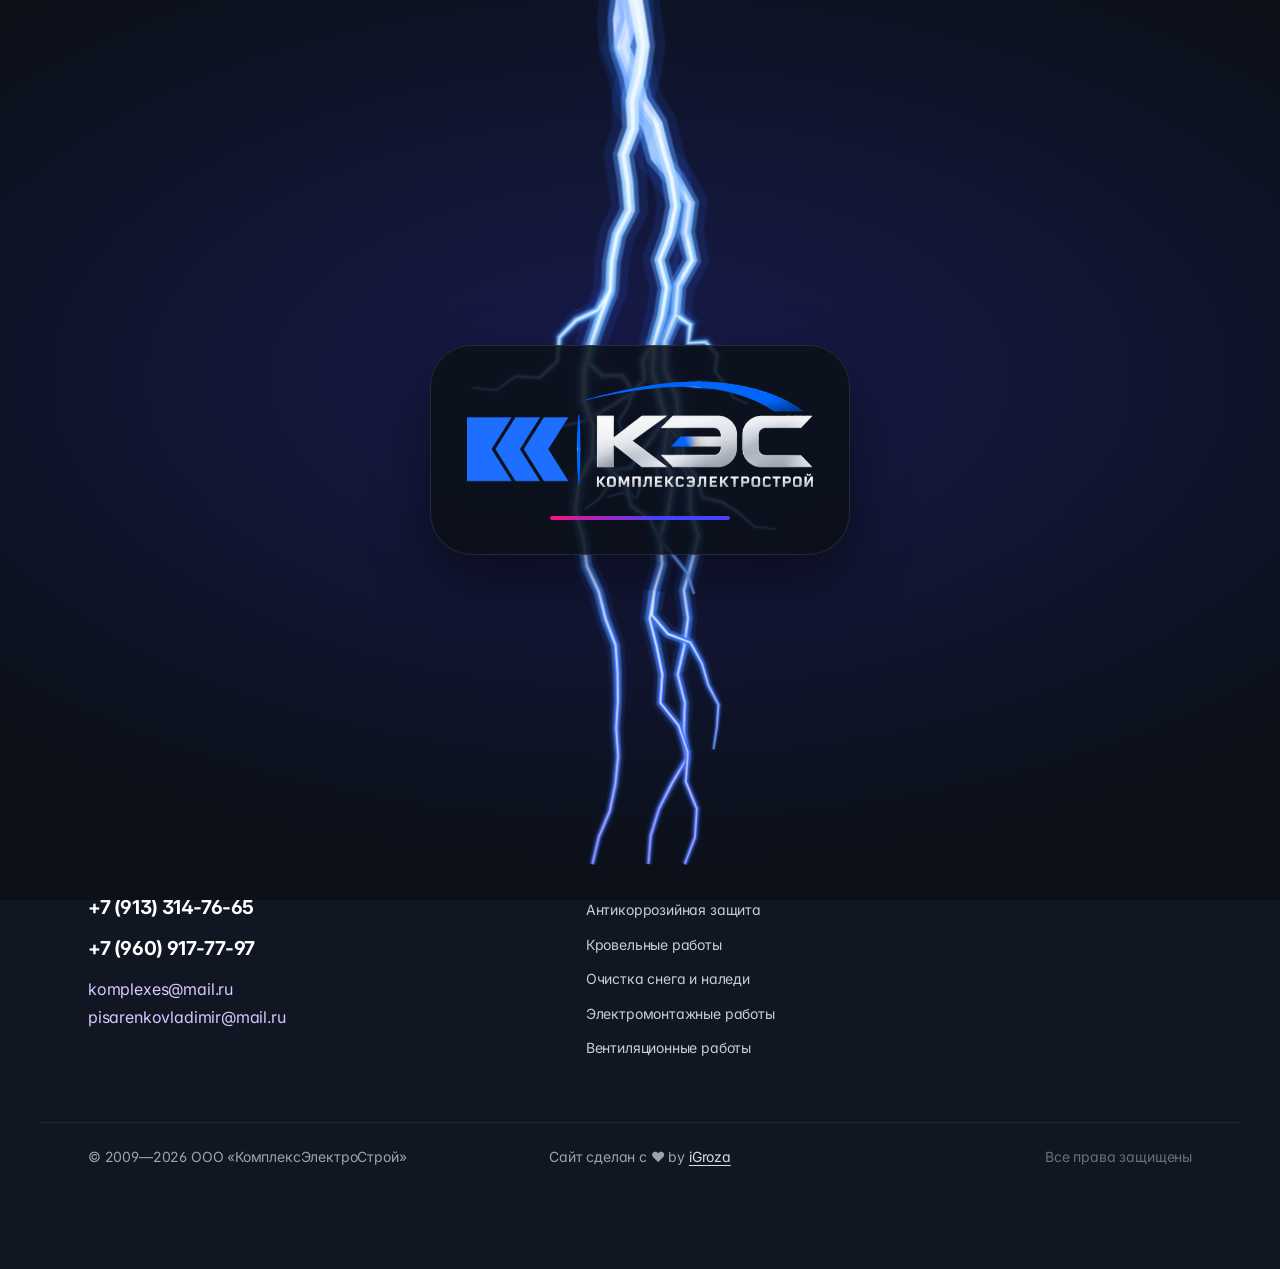
==== commit 2f9dfb19: "deploy 2abf934" ====
--- a/uslugi/antikorroziya/index.html
+++ b/uslugi/antikorroziya/index.html
@@ -57,6 +57,6 @@
     <link rel="stylesheet" crossorigin href="/index.css">
   </head>
   <body>
-    <div id="root"><div class="app-shell"><header class="top-nav"><div class="container top-nav__inner"><a class="brand" aria-label="КЭС — на главную" href="/" data-discover="true"><img class="brand__logo" src="/logo-kes.png" alt="" width="600" height="185"/></a><nav class="top-nav__links" aria-label="Основная навигация"><a href="/#uslugi" class="top-nav__link">Услуги</a><a href="/#projects" class="top-nav__link">Проекты</a><a href="/#o-kompanii" class="top-nav__link">О компании</a><a href="/#kontakty" class="top-nav__link">Контакты</a><a href="/#rekvizity" class="top-nav__link">Реквизиты</a><div class="top-nav__call-mobile"><a href="tel:+79133147665" class="btn btn--iris btn--sm top-nav__call-mobile-item"><svg width="24" height="24" viewBox="0 0 24 24" fill="none" stroke="currentColor" stroke-width="1.8" stroke-linecap="round" stroke-linejoin="round" aria-hidden="true" focusable="false"><path d="M6.6 10.8a15.5 15.5 0 0 0 6.6 6.6l2.2-2.2c.3-.3.7-.4 1-.2 1.2.4 2.4.6 3.7.6.6 0 1 .4 1 1V20c0 .6-.4 1-1 1A17 17 0 0 1 3 4c0-.6.4-1 1-1h3.4c.6 0 1 .4 1 1 0 1.3.2 2.5.6 3.7.1.4 0 .8-.2 1l-2.2 2.1Z"></path></svg>+7 (913) 314-76-65</a><a href="tel:+79609177797" class="btn btn--iris btn--sm top-nav__call-mobile-item"><svg width="24" height="24" viewBox="0 0 24 24" fill="none" stroke="currentColor" stroke-width="1.8" stroke-linecap="round" stroke-linejoin="round" aria-hidden="true" focusable="false"><path d="M6.6 10.8a15.5 15.5 0 0 0 6.6 6.6l2.2-2.2c.3-.3.7-.4 1-.2 1.2.4 2.4.6 3.7.6.6 0 1 .4 1 1V20c0 .6-.4 1-1 1A17 17 0 0 1 3 4c0-.6.4-1 1-1h3.4c.6 0 1 .4 1 1 0 1.3.2 2.5.6 3.7.1.4 0 .8-.2 1l-2.2 2.1Z"></path></svg>+7 (960) 917-77-97</a></div></nav><div class="top-nav__call"><button type="button" class="btn btn--iris btn--sm top-nav__cta" aria-haspopup="menu" aria-expanded="false"><svg width="24" height="24" viewBox="0 0 24 24" fill="none" stroke="currentColor" stroke-width="1.8" stroke-linecap="round" stroke-linejoin="round" aria-hidden="true" focusable="false"><path d="M6.6 10.8a15.5 15.5 0 0 0 6.6 6.6l2.2-2.2c.3-.3.7-.4 1-.2 1.2.4 2.4.6 3.7.6.6 0 1 .4 1 1V20c0 .6-.4 1-1 1A17 17 0 0 1 3 4c0-.6.4-1 1-1h3.4c.6 0 1 .4 1 1 0 1.3.2 2.5.6 3.7.1.4 0 .8-.2 1l-2.2 2.1Z"></path></svg>Позвонить</button><div class="top-nav__call-menu" role="menu"><a href="tel:+79133147665" class="top-nav__call-item" role="menuitem"><span class="top-nav__call-phone">+7 (913) 314-76-65</span></a><a href="tel:+79609177797" class="top-nav__call-item" role="menuitem"><span class="top-nav__call-phone">+7 (960) 917-77-97</span></a></div></div><button type="button" class="top-nav__burger" aria-label="Открыть меню" aria-expanded="false"><svg width="24" height="24" viewBox="0 0 24 24" fill="none" stroke="currentColor" stroke-width="1.8" stroke-linecap="round" stroke-linejoin="round" aria-hidden="true" focusable="false"><path d="M4 7h16M4 12h16M4 17h16"></path></svg></button></div></header><main><script type="application/ld+json">{"@context":"https://schema.org","@type":"Service","name":"Антикоррозийная защита металлоконструкций","serviceType":"Антикоррозийная защита","description":"Выполняем антикоррозийную обработку металлоконструкций различного назначения, а также защиту технологических установок и агрегатов.","areaServed":"Россия","provider":{"@type":"LocalBusiness","name":"ООО «КомплексЭлектроСтрой»","telephone":"+7 (960) 917-77-97","email":"Pisarenkovladimir@mail.ru","address":"г. Кемерово, ул. Гагарина, д. 136, оф. 10"},"url":"https://kes42.ru/uslugi/antikorroziya"}</script><section class="section--midnight service-hero"><div class="svc-bd svc-bd--antikorroziya" aria-hidden="true"><div class="svc-bd__wash"></div><div class="svc-bd__stage"></div></div><div class="container service-hero__inner"><nav class="breadcrumbs" aria-label="Хлебные крошки"><a href="/" data-discover="true">Главная</a><span aria-hidden="true">/</span><a href="/#uslugi" data-discover="true">Услуги</a><span aria-hidden="true">/</span><span class="breadcrumbs__current">Антикоррозийная защита</span></nav><div class="service-hero__head"><span class="svc-ic svc-ic--shield service-hero__icon" aria-hidden="true"><i class="fa-solid fa-shield-halved svc-ic__glyph"></i><span class="svc-ic__fx"><span class="svc-ic__p" style="--i:0"></span></span></span><h1 class="anim-heading heading service-hero__title" aria-label="Антикоррозийная защита металлоконструкций"><span aria-hidden="true"><span class="word"><span class="char">А</span><span class="char">н</span><span class="char">т</span><span class="char">и</span><span class="char">к</span><span class="char">о</span><span class="char">р</span><span class="char">р</span><span class="char">о</span><span class="char">з</span><span class="char">и</span><span class="char">й</span><span class="char">н</span><span class="char">а</span><span class="char">я</span></span> <span class="word"><span class="char">з</span><span class="char">а</span><span class="char">щ</span><span class="char">и</span><span class="char">т</span><span class="char">а</span></span> <span class="word"><span class="char">м</span><span class="char">е</span><span class="char">т</span><span class="char">а</span><span class="char">л</span><span class="char">л</span><span class="char">о</span><span class="char">к</span><span class="char">о</span><span class="char">н</span><span class="char">с</span><span class="char">т</span><span class="char">р</span><span class="char">у</span><span class="char">к</span><span class="char">ц</span><span class="char">и</span><span class="char">й</span></span></span></h1></div><p class="service-hero__teaser section-lead" data-reveal="true" data-reveal-early="true" data-reveal-mobile-immediate="true">Защита конструкций и оборудования в агрессивных средах.</p><div class="service-hero__cta" data-reveal="true" data-reveal-delay="1" data-reveal-mobile-immediate="true"><a href="tel:+79609177797" class="btn btn--iris"><svg width="24" height="24" viewBox="0 0 24 24" fill="none" stroke="currentColor" stroke-width="1.8" stroke-linecap="round" stroke-linejoin="round" aria-hidden="true" focusable="false"><path d="M6.6 10.8a15.5 15.5 0 0 0 6.6 6.6l2.2-2.2c.3-.3.7-.4 1-.2 1.2.4 2.4.6 3.7.6.6 0 1 .4 1 1V20c0 .6-.4 1-1 1A17 17 0 0 1 3 4c0-.6.4-1 1-1h3.4c.6 0 1 .4 1 1 0 1.3.2 2.5.6 3.7.1.4 0 .8-.2 1l-2.2 2.1Z"></path></svg>+7 (960) 917-77-97</a><a class="btn btn--ghost" href="/" data-discover="true">Все услуги</a></div></div></section><section class="section section--lavender"><div class="container service-body"><div class="service-body__intro"><p class="service-body__p" data-reveal="true" data-reveal-delay="1">Выполняем антикоррозийную обработку металлоконструкций различного назначения, а также защиту технологических установок и агрегатов.</p><p class="service-body__p" data-reveal="true" data-reveal-delay="2">Защищаем оборудование предприятий нефтепереработки, металлургии, машиностроения и химической отрасли, работающее в опасных и высокоагрессивных средах.</p><p class="service-body__p" data-reveal="true" data-reveal-delay="3">Работы выполняем качественно и в установленные заказчиком сроки, в том числе на высоте — методами промышленного альпинизма.</p></div><aside class="service-body__aside" data-reveal="true" data-reveal-early="true"><h2 class="subheading service-body__aside-title">Что входит</h2><ul class="service-bullets"><li><svg class="service-bullets__icon" width="24" height="24" viewBox="0 0 24 24" fill="none" stroke="currentColor" stroke-width="1.8" stroke-linecap="round" stroke-linejoin="round" aria-hidden="true" focusable="false"><path d="m5 12.5 4.2 4.3L19 7"></path></svg>Антикоррозийная обработка металлоконструкций</li><li><svg class="service-bullets__icon" width="24" height="24" viewBox="0 0 24 24" fill="none" stroke="currentColor" stroke-width="1.8" stroke-linecap="round" stroke-linejoin="round" aria-hidden="true" focusable="false"><path d="m5 12.5 4.2 4.3L19 7"></path></svg>Защита технологических установок и агрегатов</li><li><svg class="service-bullets__icon" width="24" height="24" viewBox="0 0 24 24" fill="none" stroke="currentColor" stroke-width="1.8" stroke-linecap="round" stroke-linejoin="round" aria-hidden="true" focusable="false"><path d="m5 12.5 4.2 4.3L19 7"></path></svg>Объекты нефтепереработки, металлургии, машиностроения, химии</li><li><svg class="service-bullets__icon" width="24" height="24" viewBox="0 0 24 24" fill="none" stroke="currentColor" stroke-width="1.8" stroke-linecap="round" stroke-linejoin="round" aria-hidden="true" focusable="false"><path d="m5 12.5 4.2 4.3L19 7"></path></svg>Работа в опасных и высокоагрессивных средах</li><li><svg class="service-bullets__icon" width="24" height="24" viewBox="0 0 24 24" fill="none" stroke="currentColor" stroke-width="1.8" stroke-linecap="round" stroke-linejoin="round" aria-hidden="true" focusable="false"><path d="m5 12.5 4.2 4.3L19 7"></path></svg>Высотные работы методом промышленного альпинизма</li></ul><a href="tel:+79609177797" class="btn btn--iris service-body__cta"><svg width="24" height="24" viewBox="0 0 24 24" fill="none" stroke="currentColor" stroke-width="1.8" stroke-linecap="round" stroke-linejoin="round" aria-hidden="true" focusable="false"><path d="M6.6 10.8a15.5 15.5 0 0 0 6.6 6.6l2.2-2.2c.3-.3.7-.4 1-.2 1.2.4 2.4.6 3.7.6.6 0 1 .4 1 1V20c0 .6-.4 1-1 1A17 17 0 0 1 3 4c0-.6.4-1 1-1h3.4c.6 0 1 .4 1 1 0 1.3.2 2.5.6 3.7.1.4 0 .8-.2 1l-2.2 2.1Z"></path></svg>Заказать услугу</a></aside></div></section><section class="section section--midnight"><div class="container"><div class="section-header section-header--left"><span class="section-eyebrow" data-reveal="true" data-reveal-early="true">Работы</span><h2 class="anim-heading heading section-header__title" aria-label="Примеры наших работ"><span aria-hidden="true"><span class="word"><span class="char">П</span><span class="char">р</span><span class="char">и</span><span class="char">м</span><span class="char">е</span><span class="char">р</span><span class="char">ы</span></span> <span class="word"><span class="char">н</span><span class="char">а</span><span class="char">ш</span><span class="char">и</span><span class="char">х</span></span> <span class="word"><span class="char">р</span><span class="char">а</span><span class="char">б</span><span class="char">о</span><span class="char">т</span></span></span></h2></div><div class="service-gallery"><figure class="service-gallery__item" data-reveal="true" data-reveal-delay="1"><img src="/works/antikorroziya/01.jpg" alt="Мельница после окраски" loading="lazy" decoding="async"/></figure><figure class="service-gallery__item" data-reveal="true" data-reveal-delay="2"><img src="/works/antikorroziya/02.jpg" alt="Силовой трансформатор после окраски" loading="lazy" decoding="async"/></figure><figure class="service-gallery__item" data-reveal="true" data-reveal-delay="3"><img src="/works/antikorroziya/03.jpg" alt="Окрашенные резервуары" loading="lazy" decoding="async"/></figure><figure class="service-gallery__item" data-reveal="true" data-reveal-delay="4"><img src="/works/antikorroziya/04.jpg" alt="Бункер дробильного комплекса" loading="lazy" decoding="async"/></figure><figure class="service-gallery__item" data-reveal="true" data-reveal-delay="1"><img src="/works/antikorroziya/05.jpg" alt="Турбоагрегат в машинном зале" loading="lazy" decoding="async"/></figure><figure class="service-gallery__item" data-reveal="true" data-reveal-delay="2"><img src="/works/antikorroziya/06.jpg" alt="Резервуарный парк" loading="lazy" decoding="async"/></figure><figure class="service-gallery__item" data-reveal="true" data-reveal-delay="3"><img src="/works/antikorroziya/07.jpg" alt="Окрашенный металлокаркас" loading="lazy" decoding="async"/></figure><figure class="service-gallery__item" data-reveal="true" data-reveal-delay="4"><img src="/works/antikorroziya/08.jpg" alt="Узел трубопровода с задвижками" loading="lazy" decoding="async"/></figure><figure class="service-gallery__item" data-reveal="true" data-reveal-delay="1"><img src="/works/antikorroziya/09.jpg" alt="Окрашенная трасса на опорах" loading="lazy" decoding="async"/></figure><figure class="service-gallery__item" data-reveal="true" data-reveal-delay="2"><img src="/works/antikorroziya/10.jpg" alt="Резервуары с жёлтой полосой" loading="lazy" decoding="async"/></figure><figure class="service-gallery__item" data-reveal="true" data-reveal-delay="3"><img src="/works/antikorroziya/11.jpg" alt="Дробильный комплекс в карьере" loading="lazy" decoding="async"/></figure><figure class="service-gallery__item" data-reveal="true" data-reveal-delay="4"><img class="service-gallery__img--contain" src="/works/antikorroziya/12.jpg" alt="Трансформатор с обвязкой" loading="lazy" decoding="async"/></figure><figure class="service-gallery__item" data-reveal="true" data-reveal-delay="1"><img class="service-gallery__img--contain" src="/works/antikorroziya/13.jpg" alt="Силовой трансформатор на подстанции" loading="lazy" decoding="async"/></figure><figure class="service-gallery__item" data-reveal="true" data-reveal-delay="2"><img src="/works/antikorroziya/14.jpg" alt="Окраска бункера методом промышленного альпинизма" loading="lazy" decoding="async"/></figure><figure class="service-gallery__item" data-reveal="true" data-reveal-delay="3"><img src="/works/antikorroziya/15.jpg" alt="Окрашенный бункер в цехе" loading="lazy" decoding="async"/></figure><figure class="service-gallery__item" data-reveal="true" data-reveal-delay="4"><img class="service-gallery__img--contain" src="/works/antikorroziya/16.jpg" alt="Бункер с питателем после окраски" loading="lazy" decoding="async"/></figure><figure class="service-gallery__item" data-reveal="true" data-reveal-dela